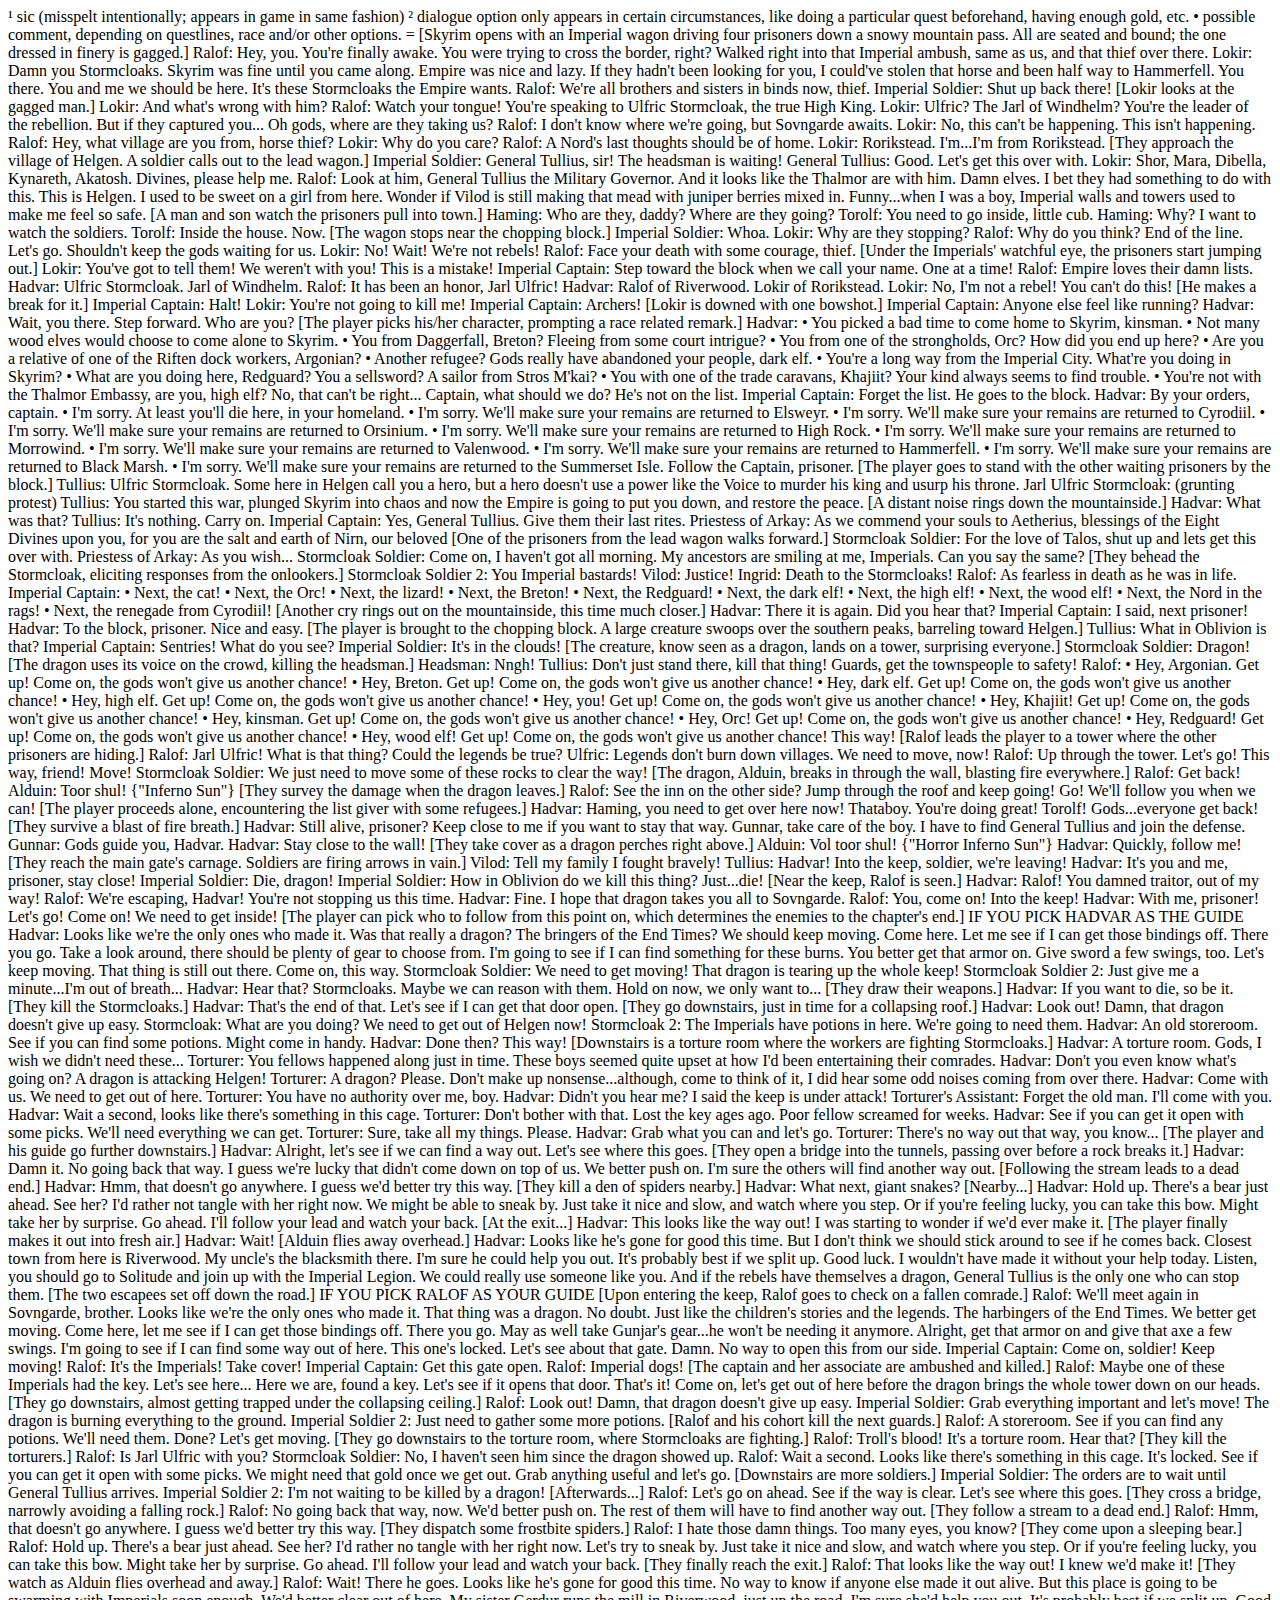
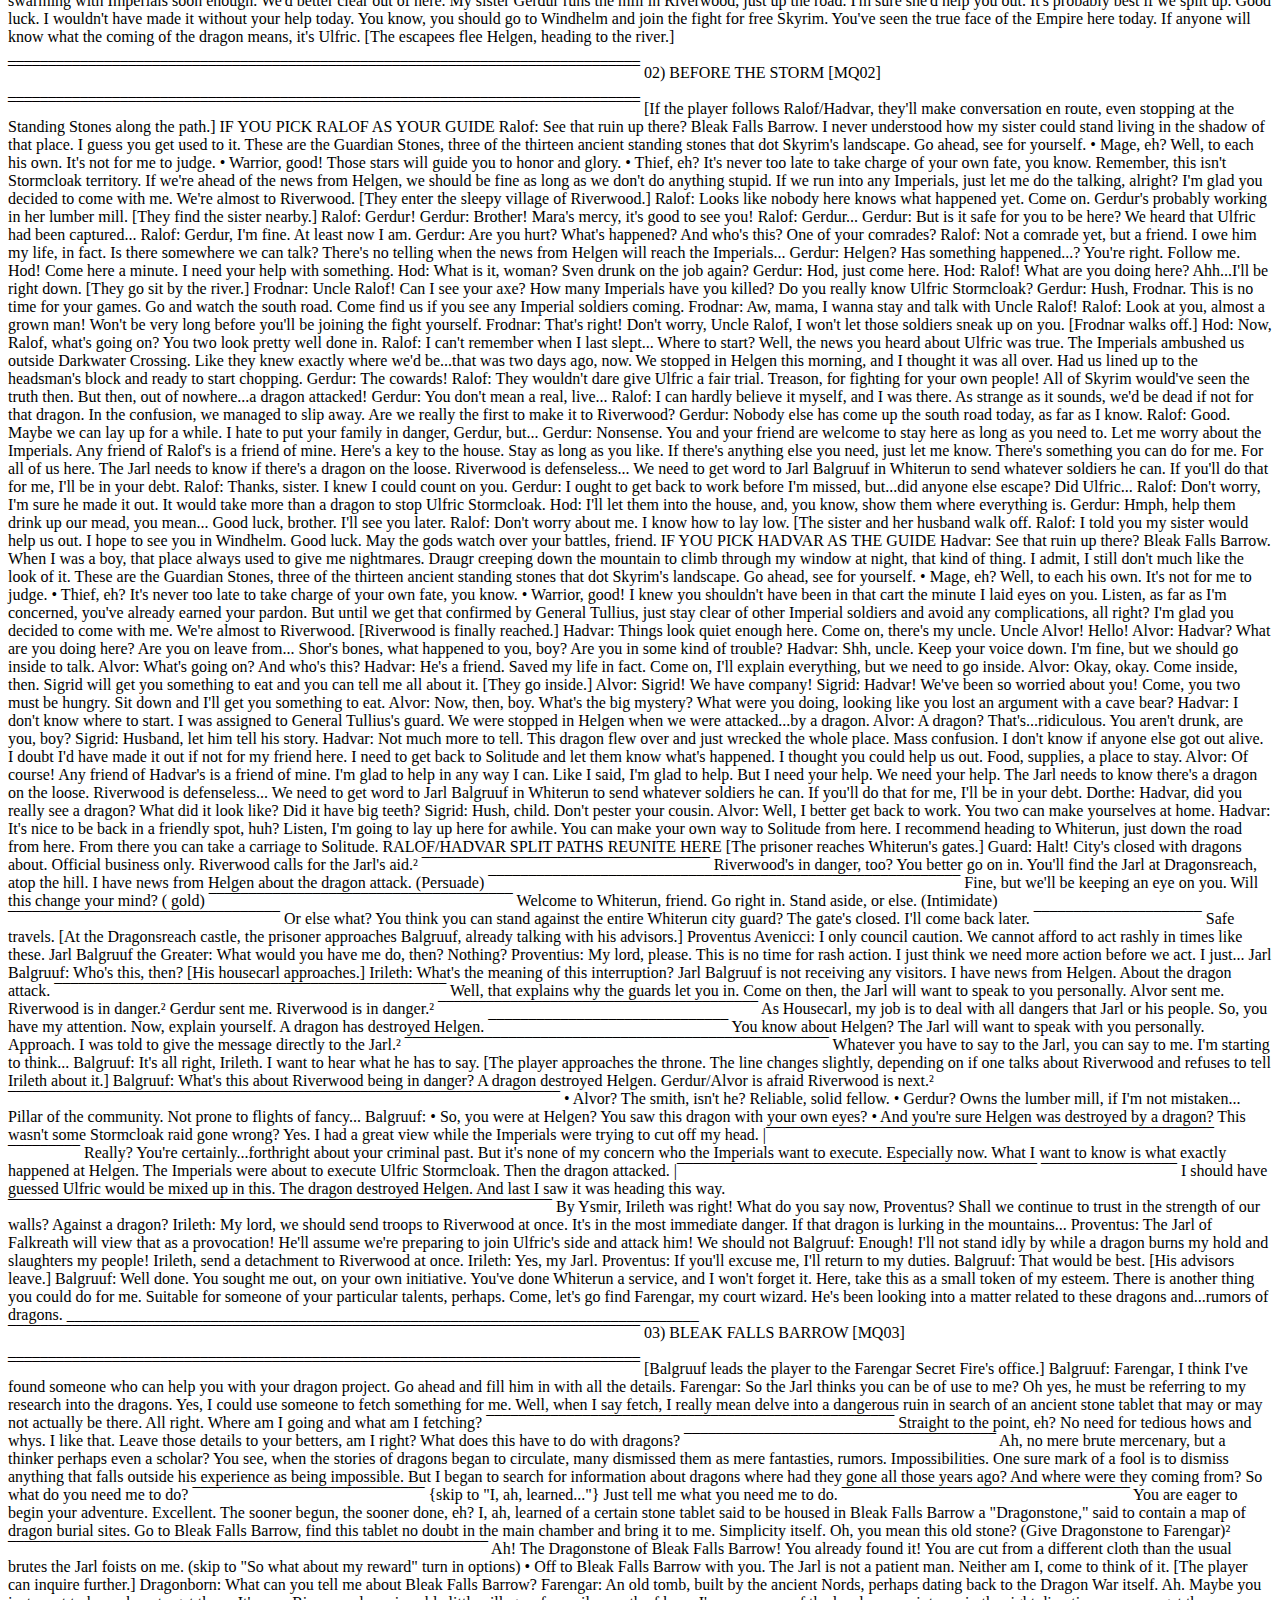
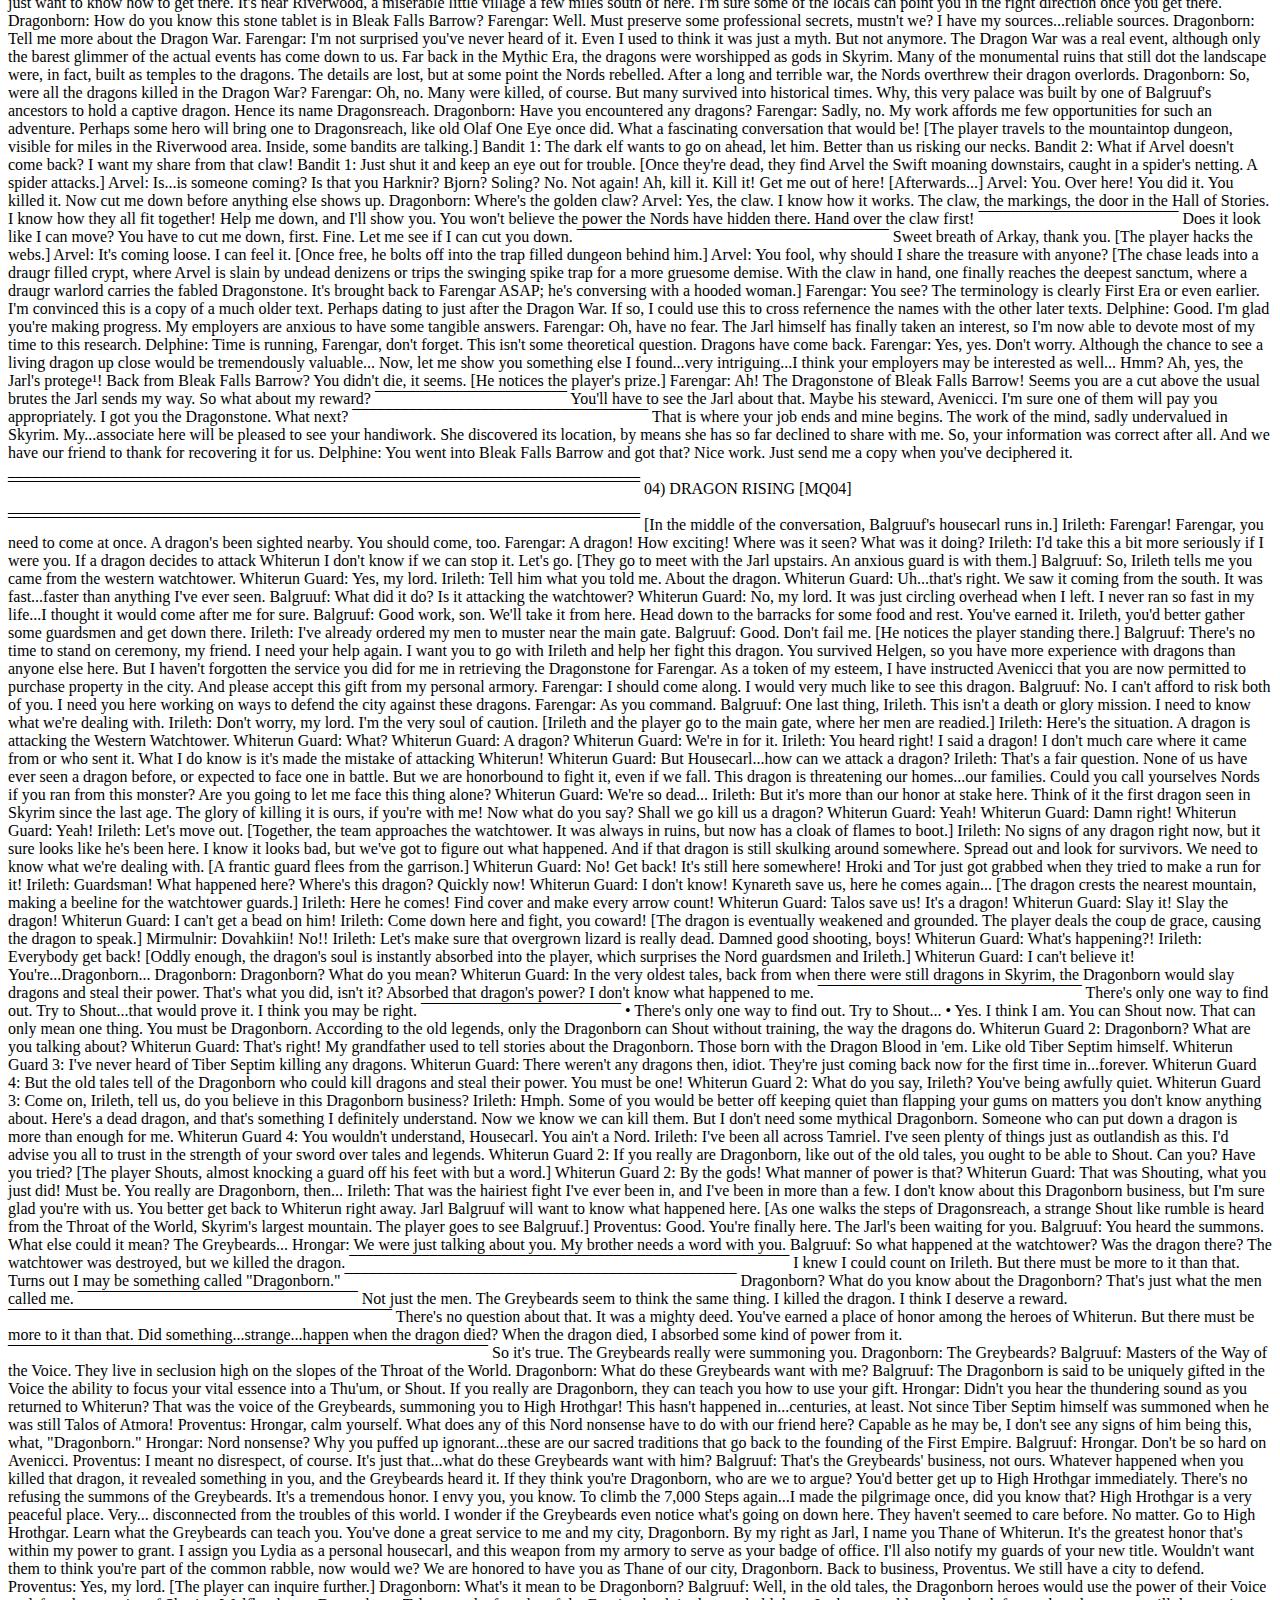
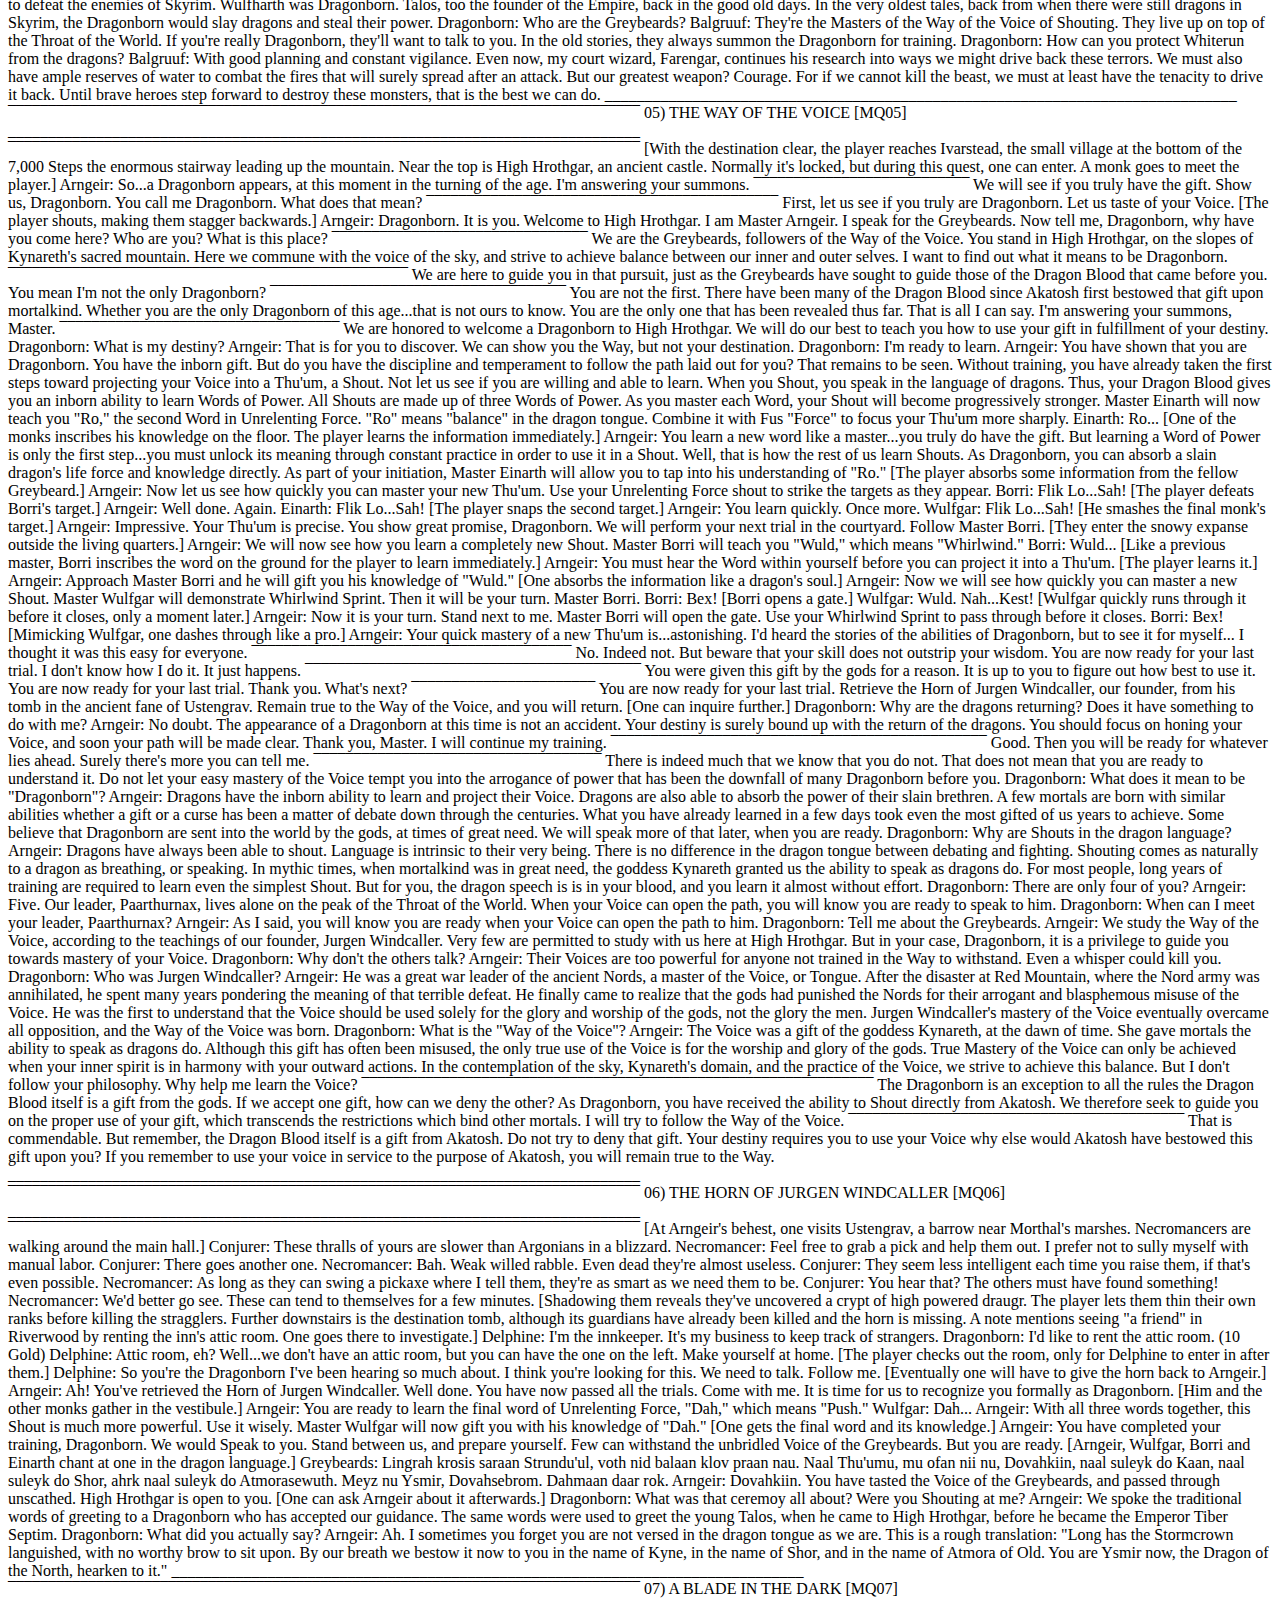
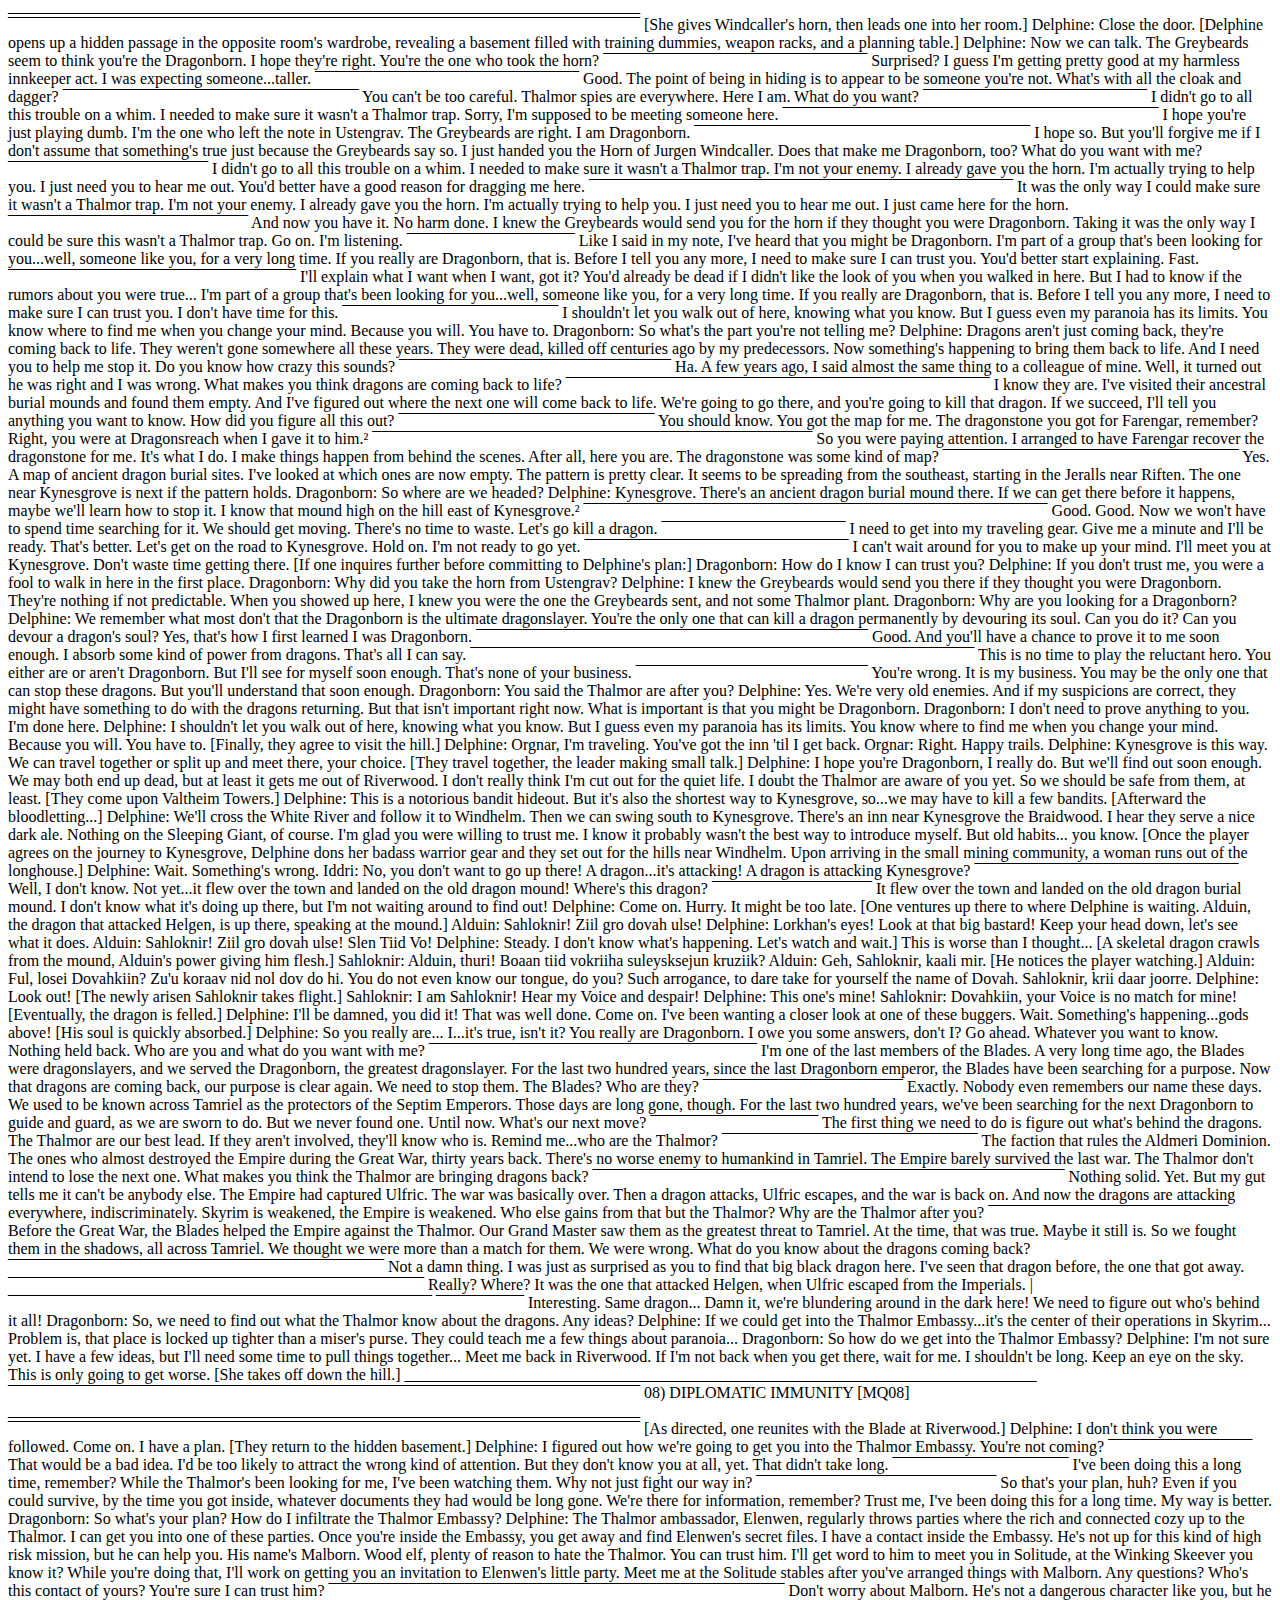
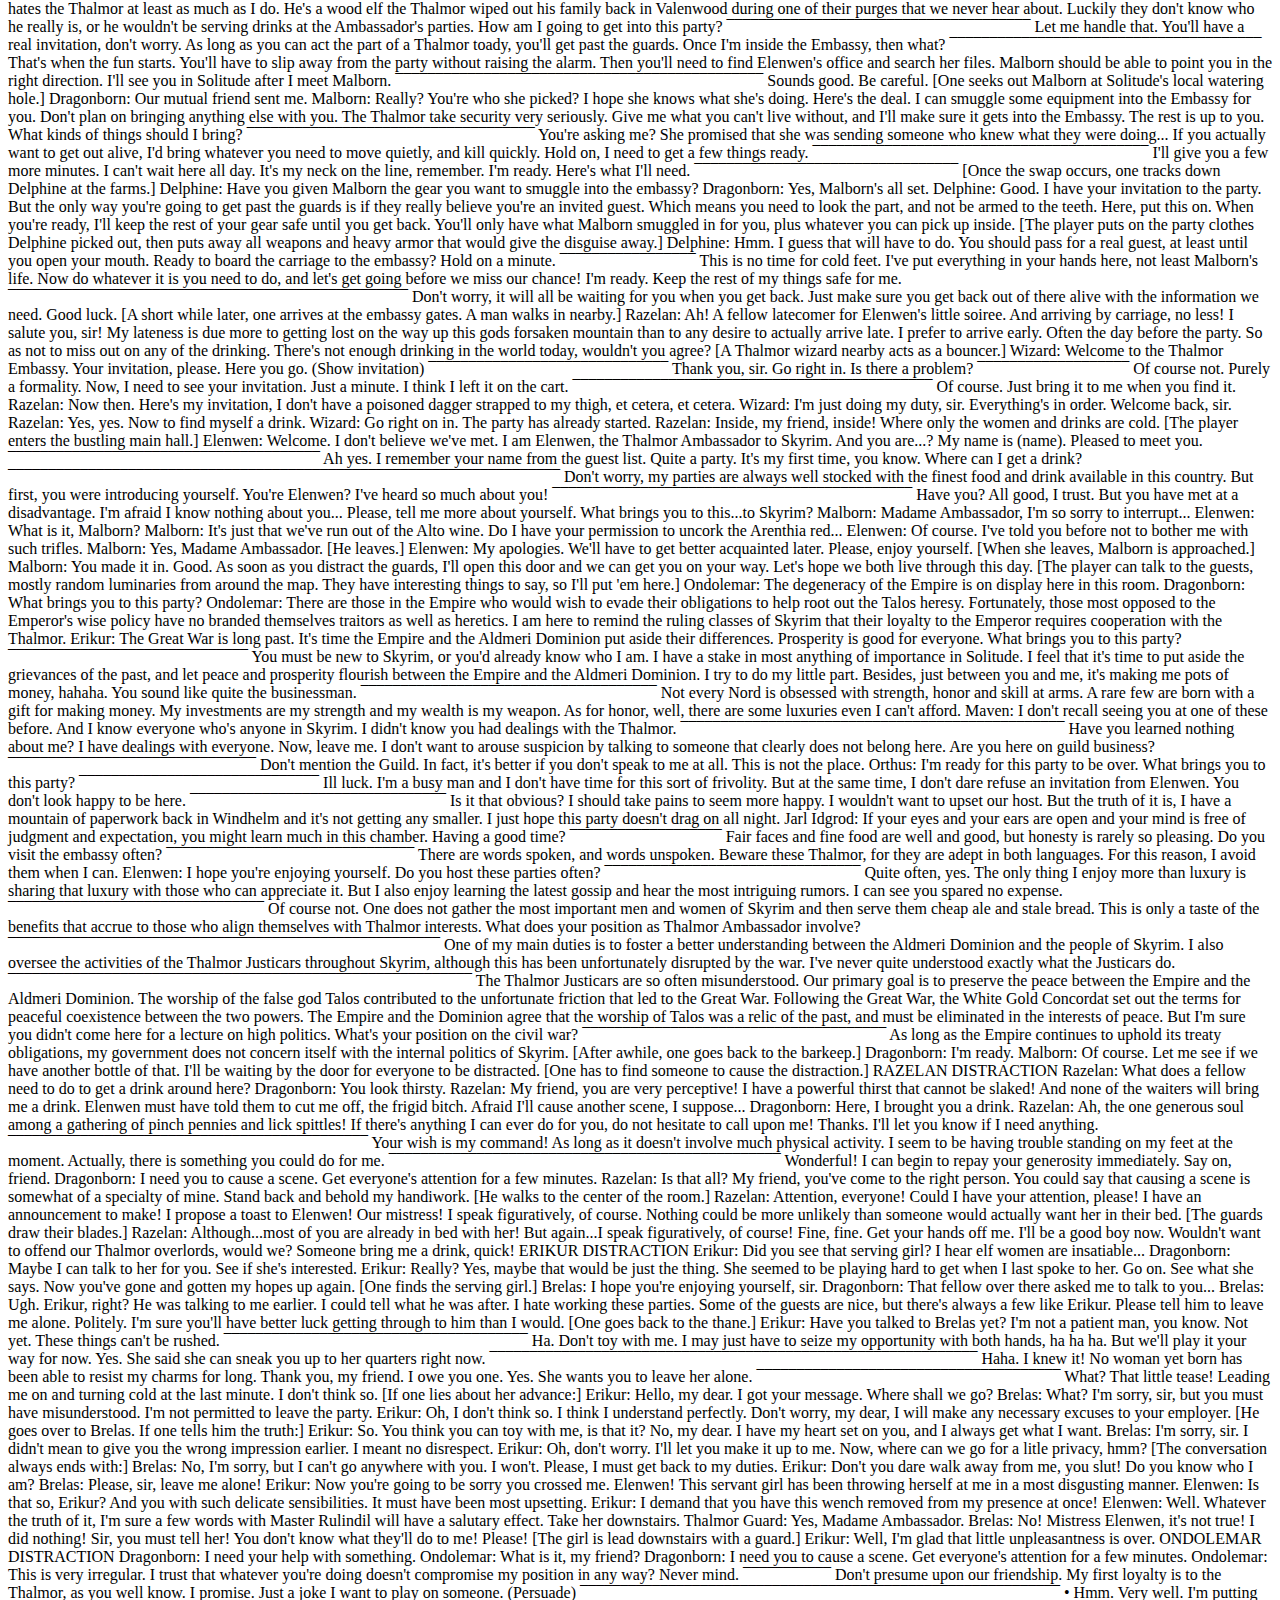
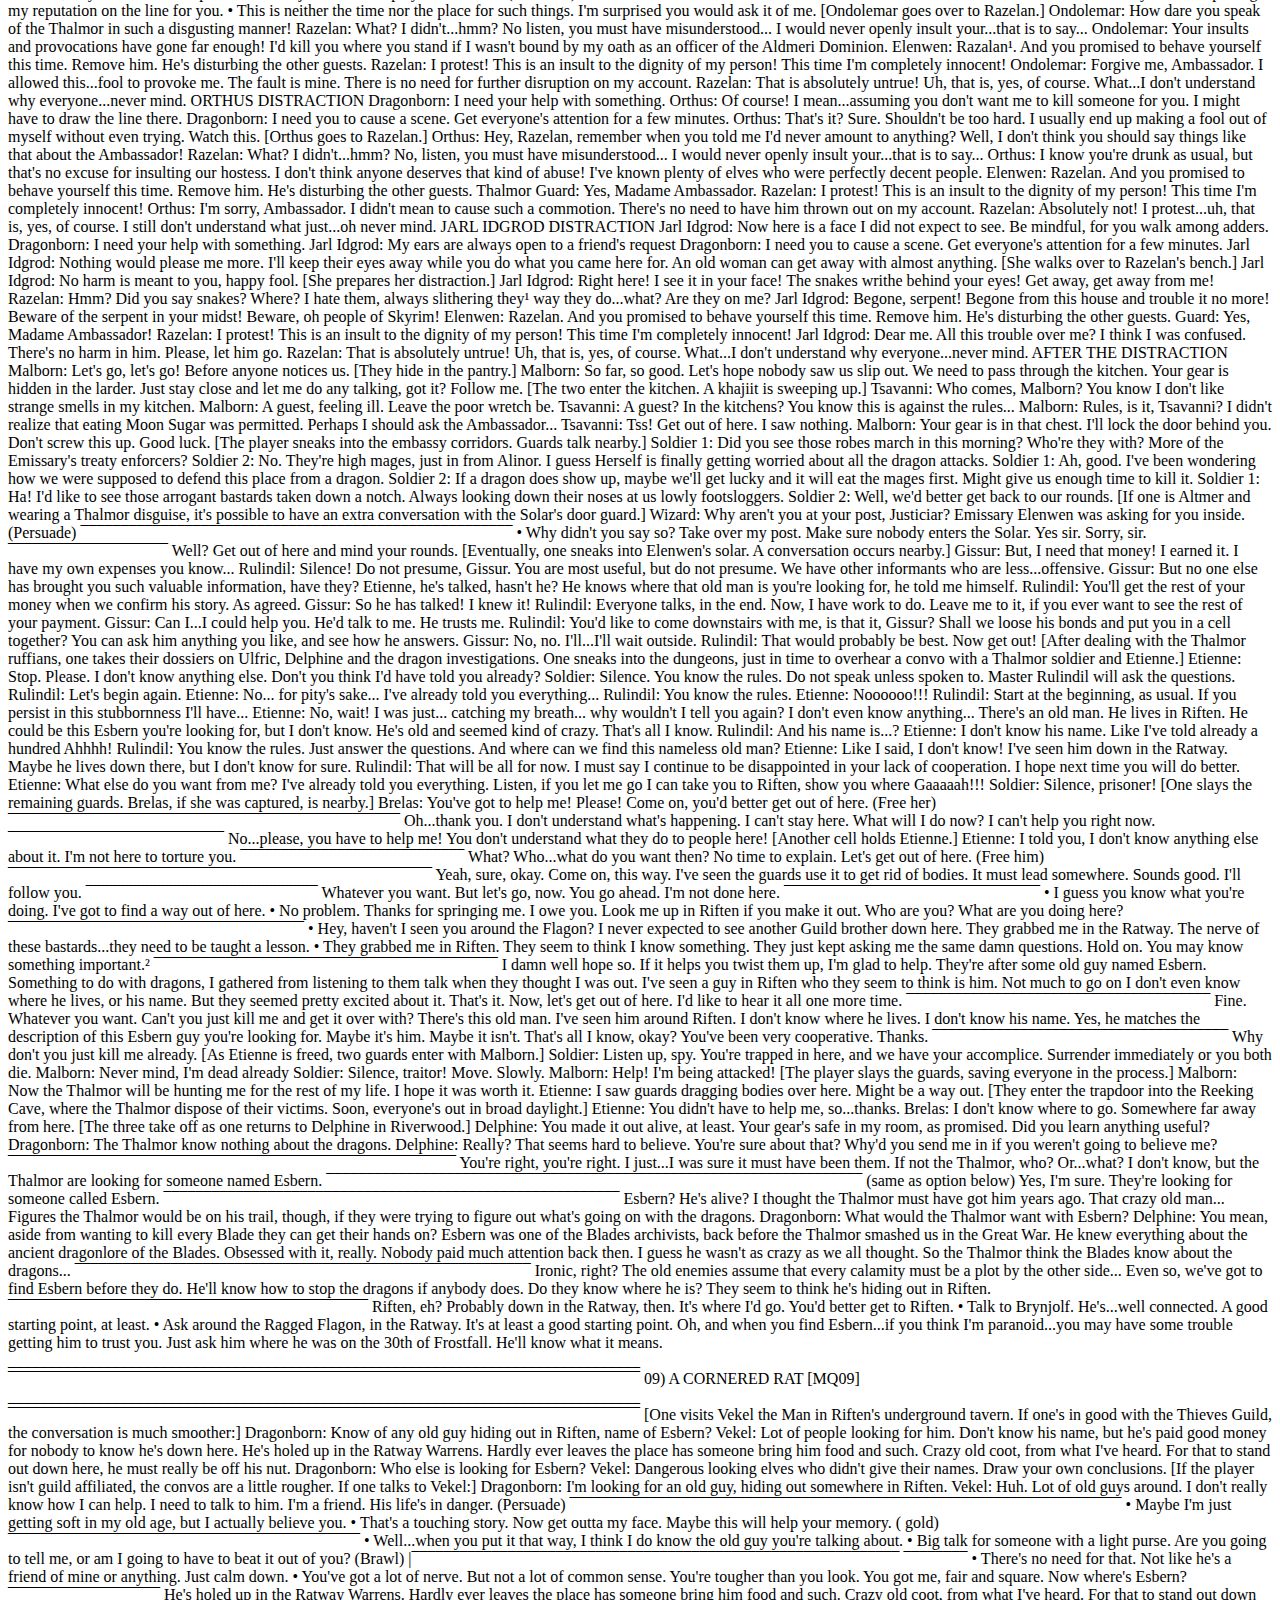
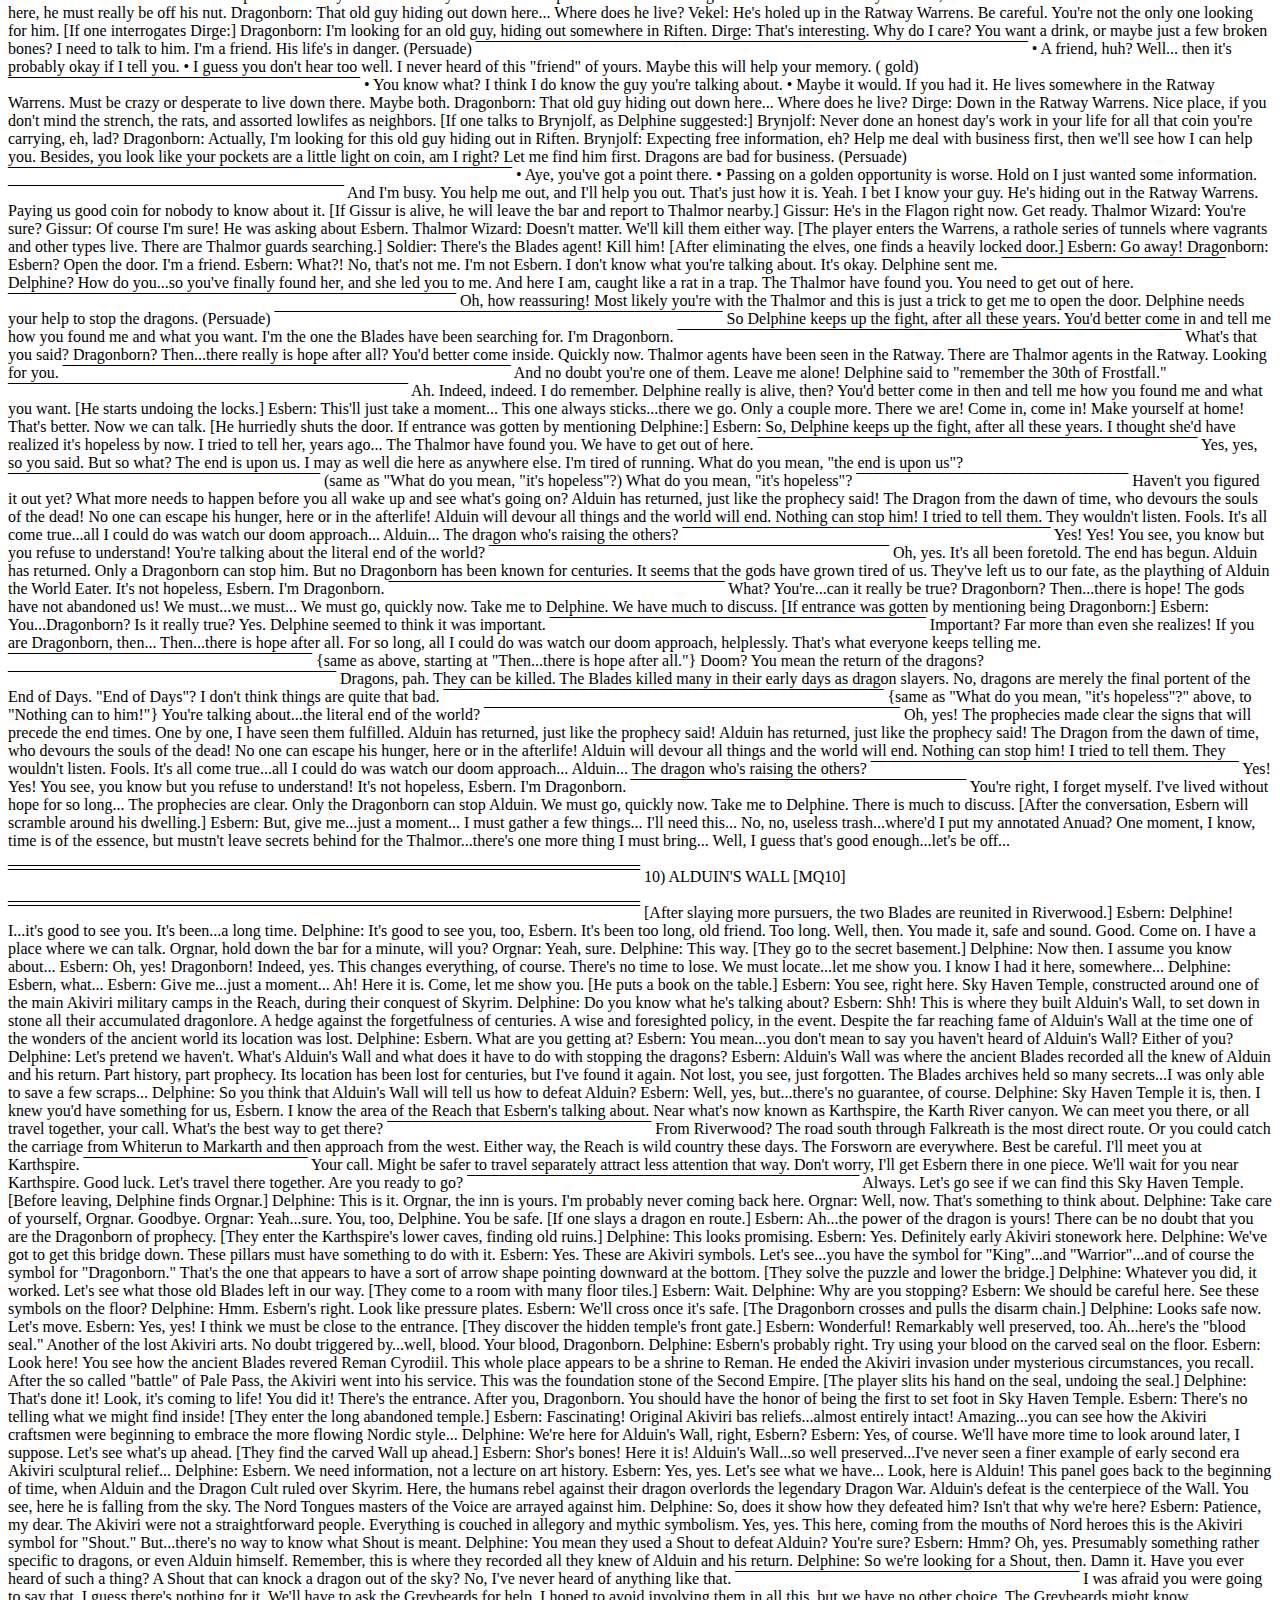
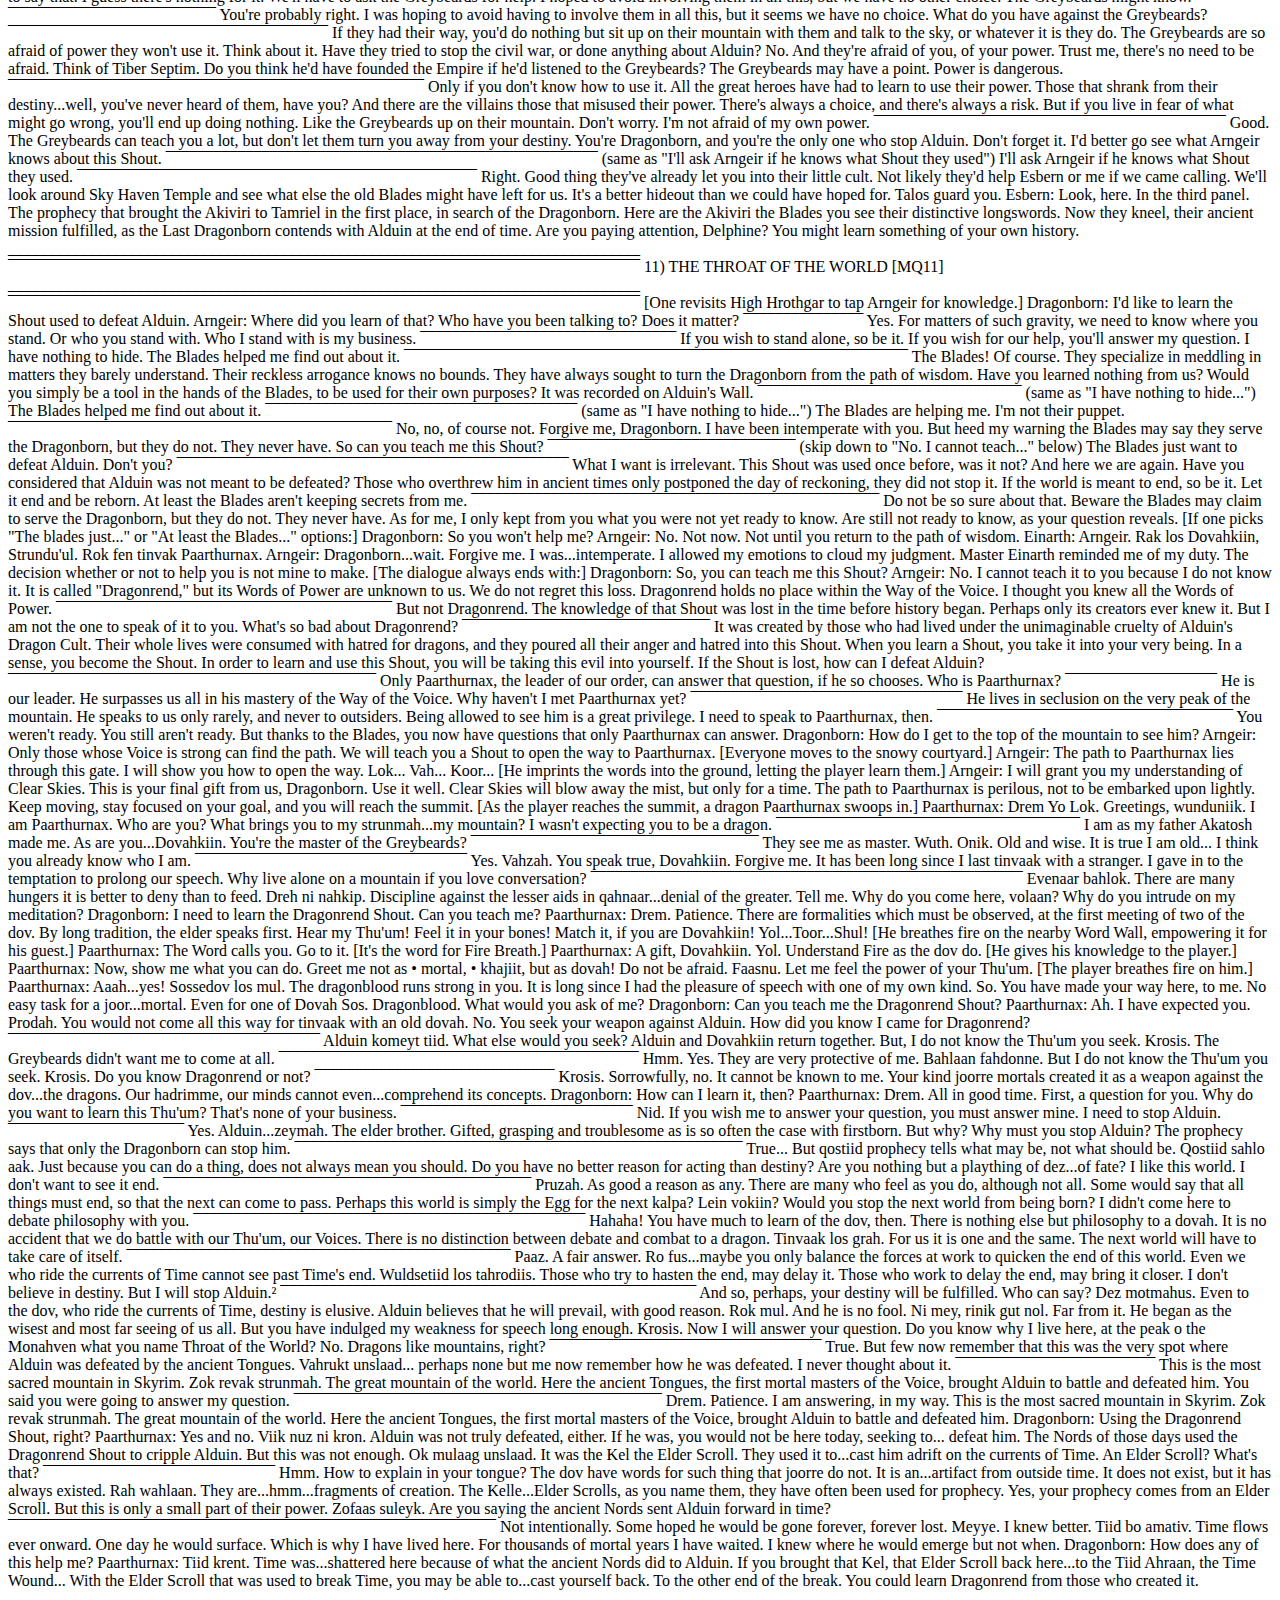
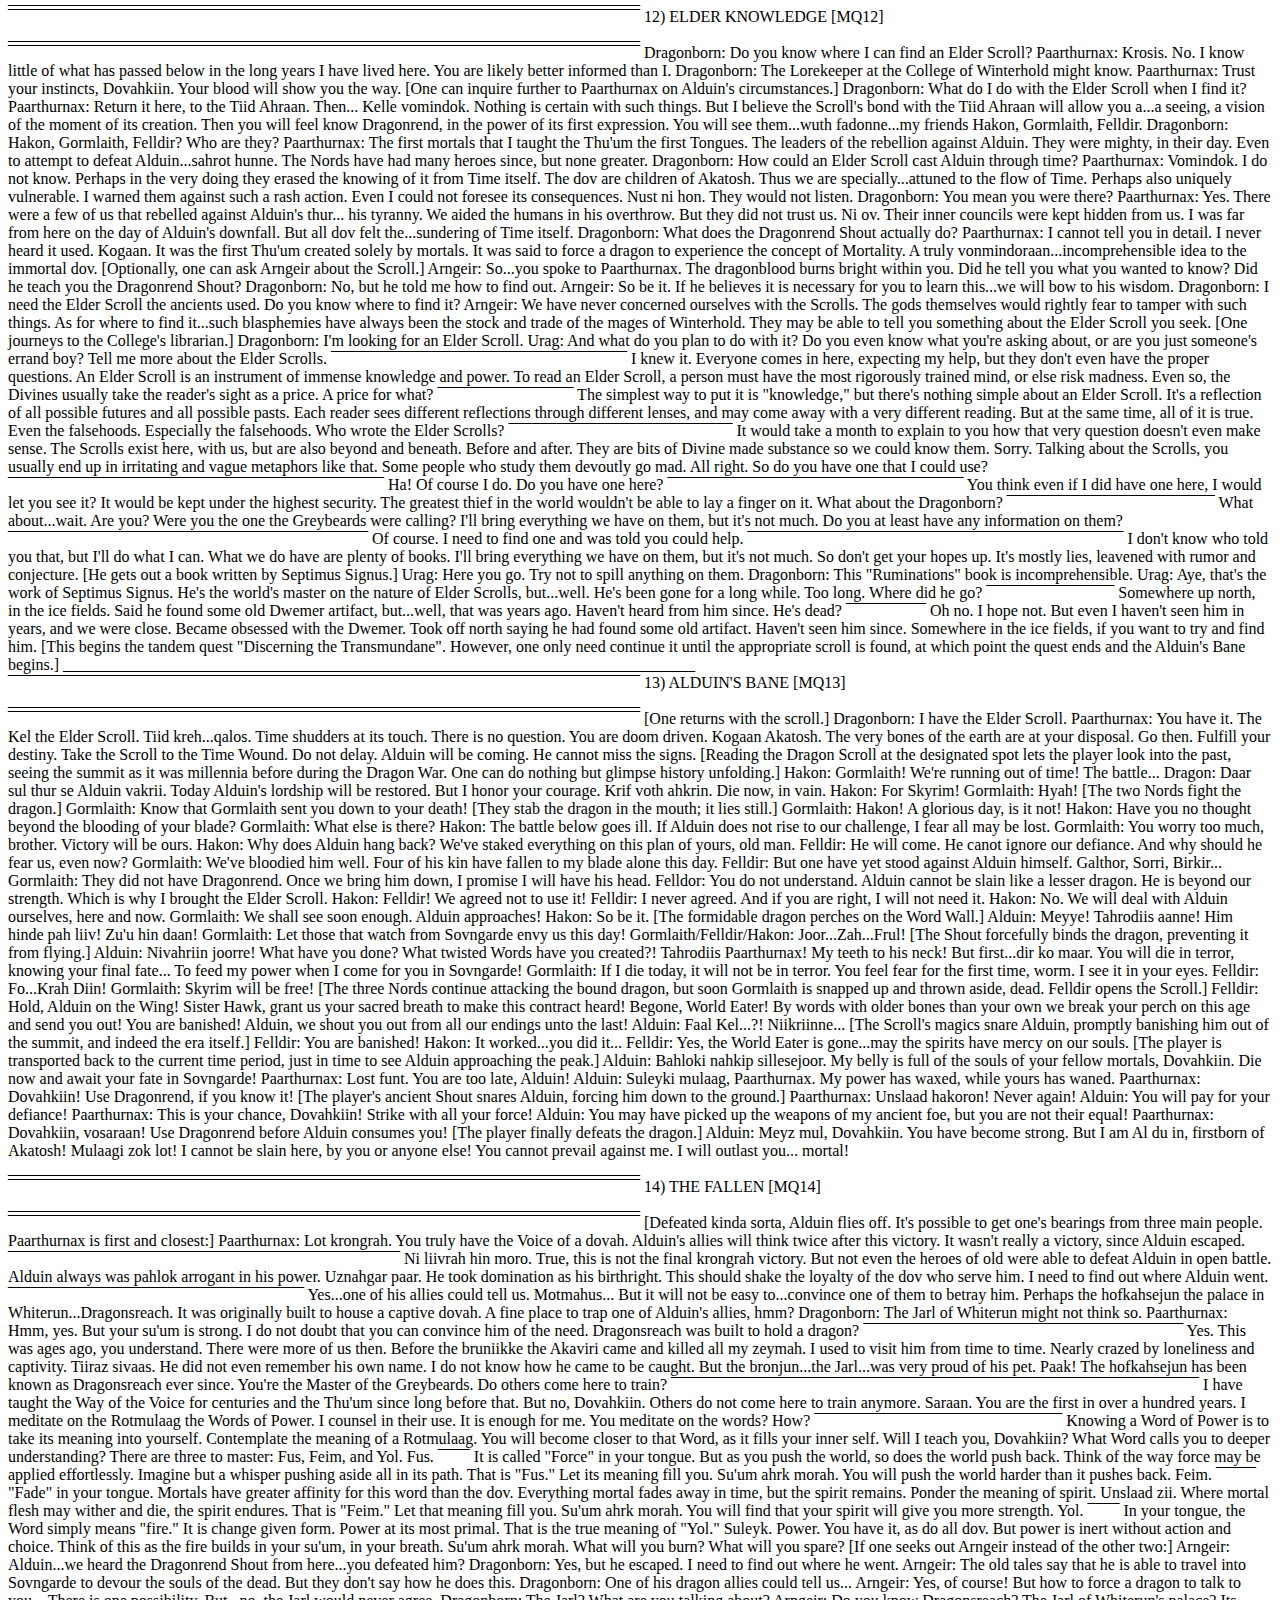
==== index.html @ c3566cc2 "Add files via upload" ====
<DOCTYPE html>
<html>
  <head>
    <style>
    .blink {
	 webkit animation: blink .15s linear infinite;
	 moz animation: blink .15s linear infinite;
	 ms animation: blink .15s linear infinite;
	 o animation: blink .15s linear infinite;
	 animation: blink .15s linear infinite;
    }
    @ webkit keyframes blink {
     0% { opacity: 1; }
    50% { opacity: 1; }
    50.01% { opacity: 0; }
    100% { opacity: 0; }
    }
    @ moz keyframes blink {
   0% { opacity: 1; }
   50% { opacity: 1; }
   50.01% { opacity: 0; }
   100% { opacity: 0; }
    }
    @ o keyframes blink {
	  0% { opacity: 1; }
	  50% { opacity: 1; }
	  50.01% { opacity: 0; }
	  100% { opacity: 0; }
    }
    @keyframes blink {
	  0% { opacity: 1; }
	  50% { opacity: 1; }
	  50.01% { opacity: 0; }
	  100% { opacity: 0; }
    }
    p  {
    background:  webkit linear gradient(left, orange , yellow, green, cyan, blue, violet);
    background:  o linear gradient(right, orange, yellow, green, cyan, blue, violet);
    background:  moz linear gradient(right, orange, yellow, green, cyan, blue, violet);
    background: linear gradient(to right, orange , yellow, green, cyan, blue, violet);
     webkit background clip: text;
     webkit text fill color: transparent;
    font family: "Comic Sans MS", "Comic Sans", cursive;
    }
     </style>
    <title>This webpage can only be accessed in Internet Explorer</title>
  </head>
  <body>
    <audio autoplay>
      <source src="skyrim.mp3" type="audio/mpeg">
      Your browser does not support the audio element.
    </audio>
    <p class="blink">
  <!--
         /\       /\
        / (       ) \
       / /\)     (/\ \
      / /   (\      \ \
     / /    ; \_/)   \ \
    / /    (, . (     \ \
   / /         ) )     \ \
  / /       , ','       \ \
 / /     (\(  (  /)      \ \
/  '._____)\)  \/(______,'  \
\                           /
 \     . .         , .     /
  \   /   \/\   (\/   \   /
   \  \      \   )    /  /
    \  \      ) /   ,'  /
     \  \    / /   |   /
      \  \   \ \   |  /
       \  )   ) )  | /
        \ |  / /   (/
         \) / /
           / /  /)
           \ \_/ )
            \   /
             \_/

  -->
 ¹   sic (misspelt intentionally; appears in game in same fashion)

 ²   dialogue option only appears in certain circumstances, like doing a
     particular quest beforehand, having enough gold, etc.

 •   possible comment, depending on questlines, race and/or other options.

 =

[Skyrim opens with an Imperial wagon driving four prisoners down a snowy
 mountain pass. All are seated and bound; the one dressed in finery is gagged.]

Ralof: Hey, you. You're finally awake. You were trying to cross the border,
       right? Walked right into that Imperial ambush, same as us, and that
       thief over there.

Lokir: Damn you Stormcloaks. Skyrim was fine until you came along. Empire was
       nice and lazy. If they hadn't been looking for you, I could've stolen
       that horse and been half way to Hammerfell. You there. You and me    we
       should be here. It's these Stormcloaks the Empire wants.

Ralof: We're all brothers and sisters in binds now, thief.

Imperial Soldier: Shut up back there!

[Lokir looks at the gagged man.]

Lokir: And what's wrong with him?

Ralof: Watch your tongue! You're speaking to Ulfric Stormcloak, the true High
       King.

Lokir: Ulfric? The Jarl of Windhelm? You're the leader of the rebellion. But if
       they captured you... Oh gods, where are they taking us?

Ralof: I don't know where we're going, but Sovngarde awaits.

Lokir: No, this can't be happening. This isn't happening.

Ralof: Hey, what village are you from, horse thief?

Lokir: Why do you care?

Ralof: A Nord's last thoughts should be of home.

Lokir: Rorikstead. I'm...I'm from Rorikstead.

[They approach the village of Helgen. A soldier calls out to the lead wagon.]

Imperial Soldier: General Tullius, sir! The headsman is waiting!

General Tullius: Good. Let's get this over with.

Lokir: Shor, Mara, Dibella, Kynareth, Akatosh. Divines, please help me.

Ralof: Look at him, General Tullius the Military Governor. And it looks like
       the Thalmor are with him. Damn elves. I bet they had something to do
       with this.

       This is Helgen. I used to be sweet on a girl from here. Wonder if Vilod
       is still making that mead with juniper berries mixed in. Funny...when I
       was a boy, Imperial walls and towers used to make me feel so safe.

[A man and son watch the prisoners pull into town.]

Haming: Who are they, daddy? Where are they going?

Torolf: You need to go inside, little cub.

Haming: Why? I want to watch the soldiers.

Torolf: Inside the house. Now.

[The wagon stops near the chopping block.]

Imperial Soldier: Whoa.

Lokir: Why are they stopping?

Ralof: Why do you think? End of the line. Let's go. Shouldn't keep the gods
       waiting for us.

Lokir: No! Wait! We're not rebels!

Ralof: Face your death with some courage, thief.

[Under the Imperials' watchful eye, the prisoners start jumping out.]

Lokir: You've got to tell them! We weren't with you! This is a mistake!

Imperial Captain: Step toward the block when we call your name. One at a time!

Ralof: Empire loves their damn lists.

Hadvar: Ulfric Stormcloak. Jarl of Windhelm.

Ralof: It has been an honor, Jarl Ulfric!

Hadvar: Ralof of Riverwood. Lokir of Rorikstead.

Lokir: No, I'm not a rebel! You can't do this!

[He makes a break for it.]

Imperial Captain: Halt!

Lokir: You're not going to kill me!

Imperial Captain: Archers!

[Lokir is downed with one bowshot.]

Imperial Captain: Anyone else feel like running?

Hadvar: Wait, you there. Step forward. Who are you?

[The player picks his/her character, prompting a race related remark.]

Hadvar: • You picked a bad time to come home to Skyrim, kinsman.
        • Not many wood elves would choose to come alone to Skyrim.
        • You from Daggerfall, Breton? Fleeing from some court intrigue?
        • You from one of the strongholds, Orc? How did you end up here?
        • Are you a relative of one of the Riften dock workers, Argonian?
        • Another refugee? Gods really have abandoned your people, dark elf.
        • You're a long way from the Imperial City. What're you doing in
          Skyrim?
        • What are you doing here, Redguard? You a sellsword? A sailor from
          Stros M'kai?
        • You with one of the trade caravans, Khajiit? Your kind always seems
          to find trouble.
        • You're not with the Thalmor Embassy, are you, high elf? No, that
          can't be right...

        Captain, what should we do? He's not on the list.

Imperial Captain: Forget the list. He goes to the block.

Hadvar: By your orders, captain.

        • I'm sorry. At least you'll die here, in your homeland.
        • I'm sorry. We'll make sure your remains are returned to Elsweyr.
        • I'm sorry. We'll make sure your remains are returned to Cyrodiil.
        • I'm sorry. We'll make sure your remains are returned to Orsinium.
        • I'm sorry. We'll make sure your remains are returned to High Rock.
        • I'm sorry. We'll make sure your remains are returned to Morrowind.
        • I'm sorry. We'll make sure your remains are returned to Valenwood.
        • I'm sorry. We'll make sure your remains are returned to Hammerfell.
        • I'm sorry. We'll make sure your remains are returned to Black Marsh.
        • I'm sorry. We'll make sure your remains are returned to the Summerset
          Isle.

        Follow the Captain, prisoner.

[The player goes to stand with the other waiting prisoners by the block.]

Tullius: Ulfric Stormcloak. Some here in Helgen call you a hero, but a hero
         doesn't use a power like the Voice to murder his king and usurp his
         throne.

Jarl Ulfric Stormcloak: (grunting protest)

Tullius: You started this war, plunged Skyrim into chaos and now the Empire is
         going to put you down, and restore the peace.

[A distant noise rings down the mountainside.]

Hadvar: What was that?

Tullius: It's nothing. Carry on.

Imperial Captain: Yes, General Tullius. Give them their last rites.

Priestess of Arkay: As we commend your souls to Aetherius, blessings of the
                    Eight Divines upon you, for you are the salt and earth of
                    Nirn, our beloved

[One of the prisoners from the lead wagon walks forward.]

Stormcloak Soldier: For the love of Talos, shut up and lets get this over with.

Priestess of Arkay: As you wish...

Stormcloak Soldier: Come on, I haven't got all morning. My ancestors are
                    smiling at me, Imperials. Can you say the same?

[They behead the Stormcloak, eliciting responses from the onlookers.]

Stormcloak Soldier 2: You Imperial bastards!

Vilod: Justice!

Ingrid: Death to the Stormcloaks!

Ralof: As fearless in death as he was in life.

Imperial Captain: • Next, the cat!
                  • Next, the Orc!
                  • Next, the lizard!
                  • Next, the Breton!
                  • Next, the Redguard!
                  • Next, the dark elf!
                  • Next, the high elf!
                  • Next, the wood elf!
                  • Next, the Nord in the rags!
                  • Next, the renegade from Cyrodiil!

[Another cry rings out on the mountainside, this time much closer.]

Hadvar: There it is again. Did you hear that?

Imperial Captain: I said, next prisoner!

Hadvar: To the block, prisoner. Nice and easy.

[The player is brought to the chopping block. A large creature swoops over
 the southern peaks, barreling toward Helgen.]

Tullius: What in Oblivion is that?

Imperial Captain: Sentries! What do you see?

Imperial Soldier: It's in the clouds!

[The creature, know seen as a dragon, lands on a tower, surprising everyone.]

Stormcloak Soldier: Dragon!

[The dragon uses its voice on the crowd, killing the headsman.]

Headsman: Nngh!

Tullius: Don't just stand there, kill that thing! Guards, get the townspeople
         to safety!

Ralof: • Hey, Argonian. Get up! Come on, the gods won't give us another chance!
       • Hey, Breton. Get up! Come on, the gods won't give us another chance!
       • Hey, dark elf. Get up! Come on, the gods won't give us another chance!
       • Hey, high elf. Get up! Come on, the gods won't give us another chance!
       • Hey, you! Get up! Come on, the gods won't give us another chance!
       • Hey, Khajiit! Get up! Come on, the gods won't give us another chance!
       • Hey, kinsman. Get up! Come on, the gods won't give us another chance!
       • Hey, Orc! Get up! Come on, the gods won't give us another chance!
       • Hey, Redguard! Get up! Come on, the gods won't give us another chance!
       • Hey, wood elf! Get up! Come on, the gods won't give us another chance!

       This way!

[Ralof leads the player to a tower where the other prisoners are hiding.]

Ralof: Jarl Ulfric! What is that thing? Could the legends be true?

Ulfric: Legends don't burn down villages. We need to move, now!

Ralof: Up through the tower. Let's go! This way, friend! Move!

Stormcloak Soldier: We just need to move some of these rocks to clear the way!

[The dragon, Alduin, breaks in through the wall, blasting fire everywhere.]

Ralof: Get back!

Alduin: Toor shul! {"Inferno Sun"}

[They survey the damage when the dragon leaves.]

Ralof: See the inn on the other side? Jump through the roof and keep going! Go!
       We'll follow you when we can!

[The player proceeds alone, encountering the list giver with some refugees.]

Hadvar: Haming, you need to get over here now! Thataboy. You're doing great!
        Torolf! Gods...everyone get back!

[They survive a blast of fire breath.]

Hadvar: Still alive, prisoner? Keep close to me if you want to stay that way.
        Gunnar, take care of the boy. I have to find General Tullius and join
        the defense.

Gunnar: Gods guide you, Hadvar.

Hadvar: Stay close to the wall!

[They take cover as a dragon perches right above.]

Alduin: Vol toor shul! {"Horror Inferno Sun"}

Hadvar: Quickly, follow me!

[They reach the main gate's carnage. Soldiers are firing arrows in vain.]

Vilod: Tell my family I fought bravely!

Tullius: Hadvar! Into the keep, soldier, we're leaving!

Hadvar: It's you and me, prisoner, stay close!

Imperial Soldier: Die, dragon!

Imperial Soldier: How in Oblivion do we kill this thing? Just...die!

[Near the keep, Ralof is seen.]

Hadvar: Ralof! You damned traitor, out of my way!

Ralof: We're escaping, Hadvar! You're not stopping us this time.

Hadvar: Fine. I hope that dragon takes you all to Sovngarde.

Ralof: You, come on! Into the keep!

Hadvar: With me, prisoner! Let's go! Come on! We need to get inside!

[The player can pick who to follow from this point on, which determines the
 enemies to the chapter's end.]

                        IF YOU PICK HADVAR AS THE GUIDE

Hadvar: Looks like we're the only ones who made it. Was that really a dragon?
        The bringers of the End Times? We should keep moving. Come here. Let me
        see if I can get those bindings off. There you go. Take a look around,
        there should be plenty of gear to choose from. I'm going to see if I
        can find something for these burns. You better get that armor on. Give
        sword a few swings, too. Let's keep moving. That thing is still out
        there. Come on, this way.

Stormcloak Soldier: We need to get moving! That dragon is tearing up the whole
                    keep!

Stormcloak Soldier 2: Just give me a minute...I'm out of breath...

Hadvar: Hear that? Stormcloaks. Maybe we can reason with them. Hold on now, we
        only want to...

[They draw their weapons.]

Hadvar: If you want to die, so be it.

[They kill the Stormcloaks.]

Hadvar: That's the end of that. Let's see if I can get that door open.

[They go downstairs, just in time for a collapsing roof.]

Hadvar: Look out! Damn, that dragon doesn't give up easy.

Stormcloak: What are you doing? We need to get out of Helgen now!

Stormcloak 2: The Imperials have potions in here. We're going to need them.

Hadvar: An old storeroom. See if you can find some potions. Might come in
        handy.

Hadvar: Done then? This way!

[Downstairs is a torture room where the workers are fighting Stormcloaks.]

Hadvar: A torture room. Gods, I wish we didn't need these...

Torturer: You fellows happened along just in time. These boys seemed quite
          upset at how I'd been entertaining their comrades.

Hadvar: Don't you even know what's going on? A dragon is attacking Helgen!

Torturer: A dragon? Please. Don't make up nonsense...although, come to think
          of it, I did hear some odd noises coming from over there.

Hadvar: Come with us. We need to get out of here.

Torturer: You have no authority over me, boy.

Hadvar: Didn't you hear me? I said the keep is under attack!

Torturer's Assistant: Forget the old man. I'll come with you.

Hadvar: Wait a second, looks like there's something in this cage.

Torturer: Don't bother with that. Lost the key ages ago. Poor fellow
          screamed for weeks.

Hadvar: See if you can get it open with some picks. We'll need everything we
        can get.

Torturer: Sure, take all my things. Please.

Hadvar: Grab what you can and let's go.

Torturer: There's no way out that way, you know...

[The player and his guide go further downstairs.]

Hadvar: Alright, let's see if we can find a way out. Let's see where this goes.

[They open a bridge into the tunnels, passing over before a rock breaks it.]

Hadvar: Damn it. No going back that way. I guess we're lucky that didn't come
        down on top of us. We better push on. I'm sure the others will find
        another way out.

[Following the stream leads to a dead end.]

Hadvar: Hmm, that doesn't go anywhere. I guess we'd better try this way.

[They kill a den of spiders nearby.]

Hadvar: What next, giant snakes?

[Nearby...]

Hadvar: Hold up. There's a bear just ahead. See her? I'd rather not tangle with
        her right now. We might be able to sneak by. Just take it nice and
        slow, and watch where you step. Or if you're feeling lucky, you can
        take this bow. Might take her by surprise. Go ahead. I'll follow your
        lead and watch your back.

[At the exit...]

Hadvar: This looks like the way out! I was starting to wonder if we'd ever make
        it.

[The player finally makes it out into fresh air.]

Hadvar: Wait!

[Alduin flies away overhead.]

Hadvar: Looks like he's gone for good this time. But I don't think we should
        stick around to see if he comes back. Closest town from here is
        Riverwood. My uncle's the blacksmith there. I'm sure he could help you
        out. It's probably best if we split up. Good luck. I wouldn't have made
        it without your help today. Listen, you should go to Solitude and join
        up with the Imperial Legion. We could really use someone like you. And
        if the rebels have themselves a dragon, General Tullius is the only one
        who can stop them.

[The two escapees set off down the road.]

                        IF YOU PICK RALOF AS YOUR GUIDE

[Upon entering the keep, Ralof goes to check on a fallen comrade.]

Ralof: We'll meet again in Sovngarde, brother. Looks like we're the only ones
       who made it. That thing was a dragon. No doubt. Just like the children's
       stories and the legends. The harbingers of the End Times. We better get
       moving. Come here, let me see if I can get those bindings off. There you
       go. May as well take Gunjar's gear...he won't be needing it anymore.
       Alright, get that armor on and give that axe a few swings. I'm going to
       see if I can find some way out of here. This one's locked. Let's see
       about that gate. Damn. No way to open this from our side.

Imperial Captain: Come on, soldier! Keep moving!

Ralof: It's the Imperials! Take cover!

Imperial Captain: Get this gate open.

Ralof: Imperial dogs!

[The captain and her associate are ambushed and killed.]

Ralof: Maybe one of these Imperials had the key. Let's see here... Here we
       are, found a key. Let's see if it opens that door. That's it! Come on,
       let's get out of here before the dragon brings the whole tower down on
       our heads.

[They go downstairs, almost getting trapped under the collapsing ceiling.]

Ralof: Look out! Damn, that dragon doesn't give up easy.

Imperial Soldier: Grab everything important and let's move! The dragon is
                  burning everything to the ground.

Imperial Soldier 2: Just need to gather some more potions.

[Ralof and his cohort kill the next guards.]

Ralof: A storeroom. See if you can find any potions. We'll need them. Done?
       Let's get moving.

[They go downstairs to the torture room, where Stormcloaks are fighting.]

Ralof: Troll's blood! It's a torture room. Hear that?

[They kill the torturers.]

Ralof: Is Jarl Ulfric with you?

Stormcloak Soldier: No, I haven't seen him since the dragon showed up.

Ralof: Wait a second. Looks like there's something in this cage. It's locked.
       See if you can get it open with some picks. We might need that gold once
       we get out. Grab anything useful and let's go.

[Downstairs are more soldiers.]

Imperial Soldier: The orders are to wait until General Tullius arrives.

Imperial Soldier 2: I'm not waiting to be killed by a dragon!

[Afterwards...]

Ralof: Let's go on ahead. See if the way is clear. Let's see where this goes.

[They cross a bridge, narrowly avoiding a falling rock.]

Ralof: No going back that way, now. We'd better push on. The rest of them will
       have to find another way out.

[They follow a stream to a dead end.]

Ralof: Hmm, that doesn't go anywhere. I guess we'd better try this way.

[They dispatch some frostbite spiders.]

Ralof: I hate those damn things. Too many eyes, you know?

[They come upon a sleeping bear.]

Ralof: Hold up. There's a bear just ahead. See her? I'd rather no tangle with
       her right now. Let's try to sneak by. Just take it nice and slow, and
       watch where you step. Or if you're feeling lucky, you can take this bow.
       Might take her by surprise. Go ahead. I'll follow your lead and watch
       your back.

[They finally reach the exit.]

Ralof: That looks like the way out! I knew we'd make it!

[They watch as Alduin flies overhead and away.]

Ralof: Wait! There he goes. Looks like he's gone for good this time. No way to
       know if anyone else made it out alive. But this place is going to be
       swarming with Imperials soon enough. We'd better clear out of here. My
       sister Gerdur runs the mill in Riverwood, just up the road. I'm sure
       she'd help you out. It's probably best if we split up. Good luck. I
       wouldn't have made it without your help today. You know, you should go
       to Windhelm and join the fight for free Skyrim. You've seen the true
       face of the Empire here today. If anyone will know what the coming of
       the dragon means, it's Ulfric.

[The escapees flee Helgen, heading to the river.]

_______________________________________________________________________________
¯¯¯¯¯¯¯¯¯¯¯¯¯¯¯¯¯¯¯¯¯¯¯¯¯¯¯¯¯¯¯¯¯¯¯¯¯¯¯¯¯¯¯¯¯¯¯¯¯¯¯¯¯¯¯¯¯¯¯¯¯¯¯¯¯¯¯¯¯¯¯¯¯¯¯¯¯¯¯
02) BEFORE THE STORM                                                     [MQ02]
_______________________________________________________________________________
¯¯¯¯¯¯¯¯¯¯¯¯¯¯¯¯¯¯¯¯¯¯¯¯¯¯¯¯¯¯¯¯¯¯¯¯¯¯¯¯¯¯¯¯¯¯¯¯¯¯¯¯¯¯¯¯¯¯¯¯¯¯¯¯¯¯¯¯¯¯¯¯¯¯¯¯¯¯¯

[If the player follows Ralof/Hadvar, they'll make conversation en route, even
 stopping at the Standing Stones along the path.]

                        IF YOU PICK RALOF AS YOUR GUIDE

Ralof: See that ruin up there? Bleak Falls Barrow. I never understood how my
       sister could stand living in the shadow of that place. I guess you get
       used to it.

       These are the Guardian Stones, three of the thirteen ancient standing
       stones that dot Skyrim's landscape. Go ahead, see for yourself.

       • Mage, eh? Well, to each his own. It's not for me to judge.
       • Warrior, good! Those stars will guide you to honor and glory.
       • Thief, eh? It's never too late to take charge of your own fate, you
         know.

       Remember, this isn't Stormcloak territory. If we're ahead of the news
       from Helgen, we should be fine as long as we don't do anything stupid.
       If we run into any Imperials, just let me do the talking, alright? I'm
       glad you decided to come with me. We're almost to Riverwood.

[They enter the sleepy village of Riverwood.]

Ralof: Looks like nobody here knows what happened yet. Come on. Gerdur's
       probably working in her lumber mill.

[They find the sister nearby.]

Ralof: Gerdur!

Gerdur: Brother! Mara's mercy, it's good to see you!

Ralof: Gerdur...

Gerdur: But is it safe for you to be here? We heard that Ulfric had been
        captured...

Ralof: Gerdur, I'm fine. At least now I am.

Gerdur: Are you hurt? What's happened? And who's this? One of your comrades?

Ralof: Not a comrade yet, but a friend. I owe him my life, in fact. Is there
       somewhere we can talk? There's no telling when the news from Helgen will
       reach the Imperials...

Gerdur: Helgen? Has something happened...? You're right. Follow me. Hod! Come
        here a minute. I need your help with something.

Hod: What is it, woman? Sven drunk on the job again?

Gerdur: Hod, just come here.

Hod: Ralof! What are you doing here? Ahh...I'll be right down.

[They go sit by the river.]

Frodnar: Uncle Ralof! Can I see your axe? How many Imperials have you killed?
         Do you really know Ulfric Stormcloak?

Gerdur: Hush, Frodnar. This is no time for your games. Go and watch the south
        road. Come find us if you see any Imperial soldiers coming.

Frodnar: Aw, mama, I wanna stay and talk with Uncle Ralof!

Ralof: Look at you, almost a grown man! Won't be very long before you'll be
       joining the fight yourself.

Frodnar: That's right! Don't worry, Uncle Ralof, I won't let those soldiers
         sneak up on you.

[Frodnar walks off.]

Hod: Now, Ralof, what's going on? You two look pretty well done in.

Ralof: I can't remember when I last slept... Where to start? Well, the news you
       heard about Ulfric was true. The Imperials ambushed us outside Darkwater
       Crossing. Like they knew exactly where we'd be...that was two days ago,
       now. We stopped in Helgen this morning, and I thought it was all over.
       Had us lined up to the headsman's block and ready to start chopping.

Gerdur: The cowards!

Ralof: They wouldn't dare give Ulfric a fair trial. Treason, for fighting for
       your own people! All of Skyrim would've seen the truth then. But then,
       out of nowhere...a dragon attacked!

Gerdur: You don't mean a real, live...

Ralof: I can hardly believe it myself, and I was there. As strange as it
       sounds, we'd be dead if not for that dragon. In the confusion, we
       managed to slip away. Are we really the first to make it to Riverwood?

Gerdur: Nobody else has come up the south road today, as far as I know.

Ralof: Good. Maybe we can lay up for a while. I hate to put your family in
       danger, Gerdur, but...

Gerdur: Nonsense. You and your friend are welcome to stay here as long as you
        need to. Let me worry about the Imperials. Any friend of Ralof's is a
        friend of mine. Here's a key to the house. Stay as long as you like.
        If there's anything else you need, just let me know.

        There's something you can do for me. For all of us here. The Jarl needs
        to know if there's a dragon on the loose. Riverwood is defenseless...
        We need to get word to Jarl Balgruuf in Whiterun to send whatever
        soldiers he can. If you'll do that for me, I'll be in your debt.

Ralof: Thanks, sister. I knew I could count on you.

Gerdur: I ought to get back to work before I'm missed, but...did anyone else
        escape? Did Ulfric...

Ralof: Don't worry, I'm sure he made it out. It would take more than a dragon
       to stop Ulfric Stormcloak.

Hod: I'll let them into the house, and, you know, show them where everything
     is.

Gerdur: Hmph, help them drink up our mead, you mean... Good luck, brother. I'll
        see you later.

Ralof: Don't worry about me. I know how to lay low.

[The sister and her husband walk off.

Ralof: I told you my sister would help us out. I hope to see you in Windhelm.
       Good luck. May the gods watch over your battles, friend.

                        IF YOU PICK HADVAR AS THE GUIDE

Hadvar: See that ruin up there? Bleak Falls Barrow. When I was a boy, that
        place always used to give me nightmares. Draugr creeping down the
        mountain to climb through my window at night, that kind of thing. I
        admit, I still don't much like the look of it.

        These are the Guardian Stones, three of the thirteen ancient standing
        stones that dot Skyrim's landscape. Go ahead, see for yourself.

        • Mage, eh? Well, to each his own. It's not for me to judge.
        • Thief, eh? It's never too late to take charge of your own fate, you
          know.
        • Warrior, good! I knew you shouldn't have been in that cart the minute
          I laid eyes on you.

        Listen, as far as I'm concerned, you've already earned your pardon. But
        until we get that confirmed by General Tullius, just stay clear of
        other Imperial soldiers and avoid any complications, all right? I'm
        glad you decided to come with me. We're almost to Riverwood.

[Riverwood is finally reached.]

Hadvar: Things look quiet enough here. Come on, there's my uncle. Uncle Alvor!
        Hello!

Alvor: Hadvar? What are you doing here? Are you on leave from... Shor's bones,
       what happened to you, boy? Are you in some kind of trouble?

Hadvar: Shh, uncle. Keep your voice down. I'm fine, but we should go inside to
        talk.

Alvor: What's going on? And who's this?

Hadvar: He's a friend. Saved my life in fact. Come on, I'll explain everything,
        but we need to go inside.

Alvor: Okay, okay. Come inside, then. Sigrid will get you something to eat and
       you can tell me all about it.

[They go inside.]

Alvor: Sigrid! We have company!

Sigrid: Hadvar! We've been so worried about you! Come, you two must be hungry.
        Sit down and I'll get you something to eat.

Alvor: Now, then, boy. What's the big mystery? What were you doing, looking
       like you lost an argument with a cave bear?

Hadvar: I don't know where to start. I was assigned to General Tullius's guard.
        We were stopped in Helgen when we were attacked...by a dragon.

Alvor: A dragon? That's...ridiculous. You aren't drunk, are you, boy?

Sigrid: Husband, let him tell his story.

Hadvar: Not much more to tell. This dragon flew over and just wrecked the whole
        place. Mass confusion. I don't know if anyone else got out alive. I
        doubt I'd have made it out if not for my friend here. I need to get
        back to Solitude and let them know what's happened. I thought you could
        help us out. Food, supplies, a place to stay.

Alvor: Of course! Any friend of Hadvar's is a friend of mine. I'm glad to help
       in any way I can. Like I said, I'm glad to help. But I need your help.
       We need your help. The Jarl needs to know there's a dragon on the loose.
       Riverwood is defenseless... We need to get word to Jarl Balgruuf in
       Whiterun to send whatever soldiers he can. If you'll do that for me,
       I'll be in your debt.

Dorthe: Hadvar, did you really see a dragon? What did it look like? Did it have
        big teeth?

Sigrid: Hush, child. Don't pester your cousin.

Alvor: Well, I better get back to work. You two can make yourselves at home.

Hadvar: It's nice to be back in a friendly spot, huh? Listen, I'm going to lay
        up here for awhile. You can make your own way to Solitude from here. I
        recommend heading to Whiterun, just down the road from here. From there
        you can take a carriage to Solitude.

                     RALOF/HADVAR SPLIT PATHS REUNITE HERE

[The prisoner reaches Whiterun's gates.]

Guard: Halt! City's closed with dragons about. Official business only.

       Riverwood calls for the Jarl's aid.²
       ¯¯¯¯¯¯¯¯¯¯¯¯¯¯¯¯¯¯¯¯¯¯¯¯¯¯¯¯¯¯¯¯¯¯¯¯
        Riverwood's in danger, too? You better go on in. You'll find the Jarl
        at Dragonsreach, atop the hill.

       I have news from Helgen about the dragon attack. (Persuade)
       ¯¯¯¯¯¯¯¯¯¯¯¯¯¯¯¯¯¯¯¯¯¯¯¯¯¯¯¯¯¯¯¯¯¯¯¯¯¯¯¯¯¯¯¯¯¯¯¯¯¯¯¯¯¯¯¯¯¯¯
        Fine, but we'll be keeping an eye on you.

       Will this change your mind? (    gold)
       ¯¯¯¯¯¯¯¯¯¯¯¯¯¯¯¯¯¯¯¯¯¯¯¯¯¯¯¯¯¯¯¯¯¯¯¯¯¯
        Welcome to Whiterun, friend. Go right in.

       Stand aside, or else. (Intimidate)
       ¯¯¯¯¯¯¯¯¯¯¯¯¯¯¯¯¯¯¯¯¯¯¯¯¯¯¯¯¯¯¯¯¯¯
        Or else what? You think you can stand against the entire Whiterun city
        guard? The gate's closed.

       I'll come back later.
       ¯¯¯¯¯¯¯¯¯¯¯¯¯¯¯¯¯¯¯¯¯
        Safe travels.

[At the Dragonsreach castle, the prisoner approaches Balgruuf, already talking
 with his advisors.]

Proventus Avenicci: I only council caution. We cannot afford to act rashly in
                     times like these.

Jarl Balgruuf the Greater: What would you have me do, then? Nothing?

Proventius: My lord, please. This is no time for rash action. I just think we
            need more action before we act. I just...

Jarl Balgruuf: Who's this, then?

[His housecarl approaches.]

Irileth: What's the meaning of this interruption? Jarl Balgruuf is not
         receiving any visitors.

         I have news from Helgen. About the dragon attack.
         ¯¯¯¯¯¯¯¯¯¯¯¯¯¯¯¯¯¯¯¯¯¯¯¯¯¯¯¯¯¯¯¯¯¯¯¯¯¯¯¯¯¯¯¯¯¯¯¯¯
          Well, that explains why the guards let you in. Come on then, the
          Jarl will want to speak to you personally.

         Alvor sent me. Riverwood is in danger.²
         Gerdur sent me. Riverwood is in danger.²
         ¯¯¯¯¯¯¯¯¯¯¯¯¯¯¯¯¯¯¯¯¯¯¯¯¯¯¯¯¯¯¯¯¯¯¯¯¯¯¯¯
          As Housecarl, my job is to deal with all dangers that Jarl or his
          people. So, you have my attention. Now, explain yourself.

           A dragon has destroyed Helgen.
           ¯¯¯¯¯¯¯¯¯¯¯¯¯¯¯¯¯¯¯¯¯¯¯¯¯¯¯¯¯¯
            You know about Helgen? The Jarl will want to speak with you
            personally. Approach.

           I was told to give the message directly to the Jarl.²
           ¯¯¯¯¯¯¯¯¯¯¯¯¯¯¯¯¯¯¯¯¯¯¯¯¯¯¯¯¯¯¯¯¯¯¯¯¯¯¯¯¯¯¯¯¯¯¯¯¯¯¯¯¯
            Whatever you have to say to the Jarl, you can say to me. I'm
            starting to think...

            Balgruuf: It's all right, Irileth. I want to hear what he has to
                      say.

[The player approaches the throne. The line changes slightly, depending on
 if one talks about Riverwood and refuses to tell Irileth about it.]

Balgruuf: What's this about Riverwood being in danger?

          A dragon destroyed Helgen. Gerdur/Alvor is afraid Riverwood is next.²
          ¯¯¯¯¯¯¯¯¯¯¯¯¯¯¯¯¯¯¯¯¯¯¯¯¯¯¯¯¯¯¯¯¯¯¯¯¯¯¯¯¯¯¯¯¯¯¯¯¯¯¯¯¯¯¯¯¯¯¯¯¯¯¯¯¯¯¯¯¯
           • Alvor? The smith, isn't he? Reliable, solid fellow.
           • Gerdur? Owns the lumber mill, if I'm not mistaken... Pillar of the
             community.

          Not prone to flights of fancy...

Balgruuf: • So, you were at Helgen? You saw this dragon with your own eyes?
          • And you're sure Helgen was destroyed by a dragon? This wasn't some
            Stormcloak raid gone wrong?

          Yes. I had a great view while the Imperials were trying to cut off
          my head. |¯¯¯¯¯¯¯¯¯¯¯¯¯¯¯¯¯¯¯¯¯¯¯¯¯¯¯¯¯¯¯¯¯¯¯¯¯¯¯¯¯¯¯¯¯¯¯¯¯¯¯¯¯¯¯¯
          ¯¯¯¯¯¯¯¯¯
           Really? You're certainly...forthright about your criminal past. But
           it's none of my concern who the Imperials want to execute.
           Especially now. What I want to know is what exactly happened at
           Helgen.

          The Imperials were about to execute Ulfric Stormcloak. Then the
          dragon attacked. |¯¯¯¯¯¯¯¯¯¯¯¯¯¯¯¯¯¯¯¯¯¯¯¯¯¯¯¯¯¯¯¯¯¯¯¯¯¯¯¯¯¯¯¯¯
          ¯¯¯¯¯¯¯¯¯¯¯¯¯¯¯¯¯
           I should have guessed Ulfric would be mixed up in this.

          The dragon destroyed Helgen. And last I saw it was heading this way.
          ¯¯¯¯¯¯¯¯¯¯¯¯¯¯¯¯¯¯¯¯¯¯¯¯¯¯¯¯¯¯¯¯¯¯¯¯¯¯¯¯¯¯¯¯¯¯¯¯¯¯¯¯¯¯¯¯¯¯¯¯¯¯¯¯¯¯¯¯
           By Ysmir, Irileth was right!

          What do you say now, Proventus? Shall we continue to trust in the
          strength of our walls? Against a dragon?

Irileth: My lord, we should send troops to Riverwood at once. It's in the most
         immediate danger. If that dragon is lurking in the mountains...

Proventus: The Jarl of Falkreath will view that as a provocation! He'll assume
           we're preparing to join Ulfric's side and attack him! We should
           not

Balgruuf: Enough! I'll not stand idly by while a dragon burns my hold and
          slaughters my people! Irileth, send a detachment to Riverwood at
          once.

Irileth: Yes, my Jarl.

Proventus: If you'll excuse me, I'll return to my duties.

Balgruuf: That would be best.

[His advisors leave.]

Balgruuf: Well done. You sought me out, on your own initiative. You've done
          Whiterun a service, and I won't forget it. Here, take this as a small
          token of my esteem. There is another thing you could do for me.
          Suitable for someone of your particular talents, perhaps. Come, let's
          go find Farengar, my court wizard. He's been looking into a matter
          related to these dragons and...rumors of dragons.

_______________________________________________________________________________
¯¯¯¯¯¯¯¯¯¯¯¯¯¯¯¯¯¯¯¯¯¯¯¯¯¯¯¯¯¯¯¯¯¯¯¯¯¯¯¯¯¯¯¯¯¯¯¯¯¯¯¯¯¯¯¯¯¯¯¯¯¯¯¯¯¯¯¯¯¯¯¯¯¯¯¯¯¯¯
03) BLEAK FALLS BARROW                                                   [MQ03]
_______________________________________________________________________________
¯¯¯¯¯¯¯¯¯¯¯¯¯¯¯¯¯¯¯¯¯¯¯¯¯¯¯¯¯¯¯¯¯¯¯¯¯¯¯¯¯¯¯¯¯¯¯¯¯¯¯¯¯¯¯¯¯¯¯¯¯¯¯¯¯¯¯¯¯¯¯¯¯¯¯¯¯¯¯
[Balgruuf leads the player to the Farengar Secret Fire's office.]

Balgruuf: Farengar, I think I've found someone who can help you with your
          dragon project. Go ahead and fill him in with all the details.

Farengar: So the Jarl thinks you can be of use to me? Oh yes, he must be
          referring to my research into the dragons. Yes, I could use someone
          to fetch something for me. Well, when I say fetch, I really mean
          delve into a dangerous ruin in search of an ancient stone tablet that
          may or may not actually be there.

          All right. Where am I going and what am I fetching?
          ¯¯¯¯¯¯¯¯¯¯¯¯¯¯¯¯¯¯¯¯¯¯¯¯¯¯¯¯¯¯¯¯¯¯¯¯¯¯¯¯¯¯¯¯¯¯¯¯¯¯¯
           Straight to the point, eh? No need for tedious hows and whys. I
           like that. Leave those details to your betters, am I right?

          What does this have to do with dragons?
          ¯¯¯¯¯¯¯¯¯¯¯¯¯¯¯¯¯¯¯¯¯¯¯¯¯¯¯¯¯¯¯¯¯¯¯¯¯¯¯
           Ah, no mere brute mercenary, but a thinker    perhaps even a
           scholar? You see, when the stories of dragons began to circulate,
           many dismissed them as mere fantasties, rumors. Impossibilities.
           One sure mark of a fool is to dismiss anything that falls outside
           his experience as being impossible. But I began to search for
           information about dragons    where had they gone all those years
           ago? And where were they coming from?

           So what do you need me to do?
           ¯¯¯¯¯¯¯¯¯¯¯¯¯¯¯¯¯¯¯¯¯¯¯¯¯¯¯¯¯
            {skip to "I, ah, learned..."}

          Just tell me what you need me to do.
          ¯¯¯¯¯¯¯¯¯¯¯¯¯¯¯¯¯¯¯¯¯¯¯¯¯¯¯¯¯¯¯¯¯¯¯¯
           You are eager to begin your adventure. Excellent. The sooner begun,
           the sooner done, eh?

          I, ah, learned of a certain stone tablet said to be housed in Bleak
          Falls Barrow    a "Dragonstone," said to contain a map of dragon
          burial sites. Go to Bleak Falls Barrow, find this tablet    no doubt
          in the main chamber    and bring it to me. Simplicity itself.

          Oh, you mean this old stone? (Give Dragonstone to Farengar)²
          ¯¯¯¯¯¯¯¯¯¯¯¯¯¯¯¯¯¯¯¯¯¯¯¯¯¯¯¯¯¯¯¯¯¯¯¯¯¯¯¯¯¯¯¯¯¯¯¯¯¯¯¯¯¯¯¯¯¯¯¯
           Ah! The Dragonstone of Bleak Falls Barrow! You already found it! You
           are cut from a different cloth than the usual brutes the Jarl foists
           on me. (skip to "So what about my reward" turn in options)

          • Off to Bleak Falls Barrow with you. The Jarl is not a patient man.
            Neither am I, come to think of it.

[The player can inquire further.]

Dragonborn: What can you tell me about Bleak Falls Barrow?

Farengar: An old tomb, built by the ancient Nords, perhaps dating back to the
          Dragon War itself. Ah. Maybe you just want to know how to get there.
          It's near Riverwood, a miserable little village a few miles south of
          here. I'm sure some of the locals can point you in the right
          direction once you get there.

Dragonborn: How do you know this stone tablet is in Bleak Falls Barrow?

Farengar: Well. Must preserve some professional secrets, mustn't we? I have my
          sources...reliable sources.

Dragonborn: Tell me more about the Dragon War.

Farengar: I'm not surprised you've never heard of it. Even I used to think it
          was just a myth. But not anymore. The Dragon War was a real event,
          although only the barest glimmer of the actual events has come down
          to us. Far back in the Mythic Era, the dragons were worshipped as
          gods in Skyrim. Many of the monumental ruins that still dot the
          landscape were, in fact, built as temples to the dragons. The details
          are lost, but at some point the Nords rebelled. After a long and
          terrible war, the Nords overthrew their dragon overlords.

Dragonborn: So, were all the dragons killed in the Dragon War?

Farengar: Oh, no. Many were killed, of course. But many survived into
          historical times. Why, this very palace was built by one of
          Balgruuf's ancestors to hold a captive dragon. Hence its name
          Dragonsreach.

Dragonborn: Have you encountered any dragons?

Farengar: Sadly, no. My work affords me few opportunities for such an
          adventure. Perhaps some hero will bring one to Dragonsreach, like
          old Olaf One Eye once did. What a fascinating conversation that would
          be!

[The player travels to the mountaintop dungeon, visible for miles in the
 Riverwood area. Inside, some bandits are talking.]

Bandit 1: The dark elf wants to go on ahead, let him. Better than us risking
          our necks.

Bandit 2: What if Arvel doesn't come back? I want my share from that claw!

Bandit 1: Just shut it and keep an eye out for trouble.

[Once they're dead, they find Arvel the Swift moaning downstairs, caught in
 a spider's netting. A spider attacks.]

Arvel: Is...is someone coming? Is that you Harknir? Bjorn? Soling? No. Not
       again! Ah, kill it. Kill it! Get me out of here!

[Afterwards...]

Arvel: You. Over here! You did it. You killed it. Now cut me down before
       anything else shows up.

Dragonborn: Where's the golden claw?

Arvel: Yes, the claw. I know how it works. The claw, the markings, the door in
       the Hall of Stories. I know how they all fit together! Help me down,
       and I'll show you. You won't believe the power the Nords have hidden
       there.

       Hand over the claw first!
       ¯¯¯¯¯¯¯¯¯¯¯¯¯¯¯¯¯¯¯¯¯¯¯¯¯
        Does it look like I can move? You have to cut me down, first.

       Fine. Let me see if I can cut you down.
       ¯¯¯¯¯¯¯¯¯¯¯¯¯¯¯¯¯¯¯¯¯¯¯¯¯¯¯¯¯¯¯¯¯¯¯¯¯¯¯
        Sweet breath of Arkay, thank you.

[The player hacks the webs.]

Arvel: It's coming loose. I can feel it.

[Once free, he bolts off into the trap filled dungeon behind him.]

Arvel: You fool, why should I share the treasure with anyone?

[The chase leads into a draugr filled crypt, where Arvel is slain by undead
 denizens or trips the swinging spike trap for a more gruesome demise. With
 the claw in hand, one finally reaches the deepest sanctum, where a draugr
 warlord carries the fabled Dragonstone. It's brought back to Farengar ASAP;
 he's conversing with a hooded woman.]

Farengar: You see? The terminology is clearly First Era or even earlier. I'm
          convinced this is a copy of a much older text. Perhaps dating to just
          after the Dragon War. If so, I could use this to cross refernence
          the names with the other later texts.

Delphine: Good. I'm glad you're making progress. My employers are anxious to
          have some tangible answers.

Farengar: Oh, have no fear. The Jarl himself has finally taken an interest, so
          I'm now able to devote most of my time to this research.

Delphine: Time is running, Farengar, don't forget. This isn't some theoretical
          question. Dragons have come back.

Farengar: Yes, yes. Don't worry. Although the chance to see a living dragon up
          close would be tremendously valuable... Now, let me show you
          something else I found...very intriguing...I think your employers
          may be interested as well... Hmm? Ah, yes, the Jarl's protege¹! Back
          from Bleak Falls Barrow? You didn't die, it seems.

[He notices the player's prize.]

Farengar: Ah! The Dragonstone of Bleak Falls Barrow! Seems you are a cut above
          the usual brutes the Jarl sends my way.

          So what about my reward?
          ¯¯¯¯¯¯¯¯¯¯¯¯¯¯¯¯¯¯¯¯¯¯¯¯
           You'll have to see the Jarl about that. Maybe his steward, Avenicci.
           I'm sure one of them will pay you appropriately.

          I got you the Dragonstone. What next?
          ¯¯¯¯¯¯¯¯¯¯¯¯¯¯¯¯¯¯¯¯¯¯¯¯¯¯¯¯¯¯¯¯¯¯¯¯¯
           That is where your job ends and mine begins. The work of the mind,
           sadly undervalued in Skyrim.

          My...associate here will be pleased to see your handiwork. She
          discovered its location, by means she has so far declined to share
          with me. So, your information was correct after all. And we have our
          friend to thank for recovering it for us.

Delphine: You went into Bleak Falls Barrow and got that? Nice work. Just send
          me a copy when you've deciphered it.

_______________________________________________________________________________
¯¯¯¯¯¯¯¯¯¯¯¯¯¯¯¯¯¯¯¯¯¯¯¯¯¯¯¯¯¯¯¯¯¯¯¯¯¯¯¯¯¯¯¯¯¯¯¯¯¯¯¯¯¯¯¯¯¯¯¯¯¯¯¯¯¯¯¯¯¯¯¯¯¯¯¯¯¯¯
04) DRAGON RISING                                                        [MQ04]
_______________________________________________________________________________
¯¯¯¯¯¯¯¯¯¯¯¯¯¯¯¯¯¯¯¯¯¯¯¯¯¯¯¯¯¯¯¯¯¯¯¯¯¯¯¯¯¯¯¯¯¯¯¯¯¯¯¯¯¯¯¯¯¯¯¯¯¯¯¯¯¯¯¯¯¯¯¯¯¯¯¯¯¯¯
[In the middle of the conversation, Balgruuf's housecarl runs in.]

Irileth: Farengar! Farengar, you need to come at once. A dragon's been sighted
         nearby. You should come, too.

Farengar: A dragon! How exciting! Where was it seen? What was it doing?

Irileth: I'd take this a bit more seriously if I were you. If a dragon decides
         to attack Whiterun I don't know if we can stop it. Let's go.

[They go to meet with the Jarl upstairs. An anxious guard is with them.]

Balgruuf: So, Irileth tells me you came from the western watchtower.

Whiterun Guard: Yes, my lord.

Irileth: Tell him what you told me. About the dragon.

Whiterun Guard: Uh...that's right. We saw it coming from the south. It was
                fast...faster than anything I've ever seen.

Balgruuf: What did it do? Is it attacking the watchtower?

Whiterun Guard: No, my lord. It was just circling overhead when I left. I never
                ran so fast in my life...I thought it would come after me for
                sure.

Balgruuf: Good work, son. We'll take it from here. Head down to the barracks
          for some food and rest. You've earned it. Irileth, you'd better
          gather some guardsmen and get down there.

Irileth: I've already ordered my men to muster near the main gate.

Balgruuf: Good. Don't fail me.

[He notices the player standing there.]

Balgruuf: There's no time to stand on ceremony, my friend. I need your help
          again. I want you to go with Irileth and help her fight this dragon.
          You survived Helgen, so you have more experience with dragons than
          anyone else here. But I haven't forgotten the service you did for me
          in retrieving the Dragonstone for Farengar. As a token of my esteem,
          I have instructed Avenicci that you are now permitted to purchase
          property in the city. And please accept this gift from my personal
          armory.

Farengar: I should come along. I would very much like to see this dragon.

Balgruuf: No. I can't afford to risk both of you. I need you here working on
          ways to defend the city against these dragons.

Farengar: As you command.

Balgruuf: One last thing, Irileth. This isn't a death or glory mission. I need
          to know what we're dealing with.

Irileth: Don't worry, my lord. I'm the very soul of caution.

[Irileth and the player go to the main gate, where her men are readied.]

Irileth: Here's the situation. A dragon is attacking the Western Watchtower.

Whiterun Guard: What?

Whiterun Guard: A dragon?

Whiterun Guard: We're in for it.

Irileth: You heard right! I said a dragon! I don't much care where it came from
         or who sent it. What I do know is it's made the mistake of attacking
         Whiterun!

Whiterun Guard: But Housecarl...how can we attack a dragon?

Irileth: That's a fair question. None of us have ever seen a dragon before, or
         expected to face one in battle. But we are honorbound to fight it,
         even if we fall. This dragon is threatening our homes...our families.
         Could you call yourselves Nords if you ran from this monster? Are you
         going to let me face this thing alone?

Whiterun Guard: We're so dead...

Irileth: But it's more than our honor at stake here. Think of it    the first
         dragon seen in Skyrim since the last age. The glory of killing it is
         ours, if you're with me! Now what do you say? Shall we go kill us a
         dragon?

Whiterun Guard: Yeah!

Whiterun Guard: Damn right!

Whiterun Guard: Yeah!

Irileth: Let's move out.

[Together, the team approaches the watchtower. It was always in ruins, but now
 has a cloak of flames to boot.]

Irileth: No signs of any dragon right now, but it sure looks like he's been
         here. I know it looks bad, but we've got to figure out what happened.
         And if that dragon is still skulking around somewhere. Spread out and
         look for survivors. We need to know what we're dealing with.

[A frantic guard flees from the garrison.]

Whiterun Guard: No! Get back! It's still here somewhere! Hroki and Tor just
                got grabbed when they tried to make a run for it!

Irileth: Guardsman! What happened here? Where's this dragon? Quickly now!

Whiterun Guard: I don't know! Kynareth save us, here he comes again...

[The dragon crests the nearest mountain, making a beeline for the watchtower
 guards.]

Irileth: Here he comes! Find cover and make every arrow count!

Whiterun Guard: Talos save us! It's a dragon!

Whiterun Guard: Slay it! Slay the dragon!

Whiterun Guard: I can't get a bead on him!

Irileth: Come down here and fight, you coward!

[The dragon is eventually weakened and grounded. The player deals the coup de
 grace, causing the dragon to speak.]

Mirmulnir: Dovahkiin! No!!

Irileth: Let's make sure that overgrown lizard is really dead. Damned good
         shooting, boys!

Whiterun Guard: What's happening?!

Irileth: Everybody get back!

[Oddly enough, the dragon's soul is instantly absorbed into the player, which
 surprises the Nord guardsmen and Irileth.]

Whiterun Guard: I can't believe it! You're...Dragonborn...

Dragonborn: Dragonborn? What do you mean?

Whiterun Guard: In the very oldest tales, back from when there were still
                dragons in Skyrim, the Dragonborn would slay dragons and steal
                their power. That's what you did, isn't it? Absorbed that
                dragon's power?

                I don't know what happened to me.
                ¯¯¯¯¯¯¯¯¯¯¯¯¯¯¯¯¯¯¯¯¯¯¯¯¯¯¯¯¯¯¯¯¯
                 There's only one way to find out. Try to Shout...that would
                 prove it.

                I think you may be right.
                ¯¯¯¯¯¯¯¯¯¯¯¯¯¯¯¯¯¯¯¯¯¯¯¯¯
                 • There's only one way to find out. Try to Shout...
                 • Yes. I think I am. You can Shout now. That can only mean
                   one thing. You must be Dragonborn.

                According to the old legends, only the Dragonborn can Shout
                without training, the way the dragons do.

Whiterun Guard 2: Dragonborn? What are you talking about?

Whiterun Guard: That's right! My grandfather used to tell stories about the
                Dragonborn. Those born with the Dragon Blood in 'em. Like old
                Tiber Septim himself.

Whiterun Guard 3: I've never heard of Tiber Septim killing any dragons.

Whiterun Guard: There weren't any dragons then, idiot. They're just coming
                back now for the first time in...forever.

Whiterun Guard 4: But the old tales tell of the Dragonborn who could kill
                  dragons and steal their power. You must be one!

Whiterun Guard 2: What do you say, Irileth? You've being awfully quiet.

Whiterun Guard 3: Come on, Irileth, tell us, do you believe in this Dragonborn
                  business?

Irileth: Hmph. Some of you would be better off keeping quiet than flapping your
         gums on matters you don't know anything about. Here's a dead dragon,
         and that's something I definitely understand. Now we know we can kill
         them. But I don't need some mythical Dragonborn. Someone who can put
         down a dragon is more than enough for me.

Whiterun Guard 4: You wouldn't understand, Housecarl. You ain't a Nord.

Irileth: I've been all across Tamriel. I've seen plenty of things just as
         outlandish as this. I'd advise you all to trust in the strength of
         your sword over tales and legends.

Whiterun Guard 2: If you really are Dragonborn, like out of the old tales, you
                  ought to be able to Shout. Can you? Have you tried?

[The player Shouts, almost knocking a guard off his feet with but a word.]

Whiterun Guard 2: By the gods! What manner of power is that?

Whiterun Guard: That was Shouting, what you just did! Must be. You really are
                Dragonborn, then...

Irileth: That was the hairiest fight I've ever been in, and I've been in more
         than a few. I don't know about this Dragonborn business, but I'm sure
         glad you're with us. You better get back to Whiterun right away. Jarl
         Balgruuf will want to know what happened here.

[As one walks the steps of Dragonsreach, a strange Shout like rumble is heard
 from the Throat of the World, Skyrim's largest mountain. The player goes to
 see Balgruuf.]

Proventus: Good. You're finally here. The Jarl's been waiting for you.

Balgruuf: You heard the summons. What else could it mean? The Greybeards...

Hrongar: We were just talking about you. My brother needs a word with you.

Balgruuf: So what happened at the watchtower? Was the dragon there?

          The watchtower was destroyed, but we killed the dragon.
          ¯¯¯¯¯¯¯¯¯¯¯¯¯¯¯¯¯¯¯¯¯¯¯¯¯¯¯¯¯¯¯¯¯¯¯¯¯¯¯¯¯¯¯¯¯¯¯¯¯¯¯¯¯¯¯
           I knew I could count on Irileth. But there must be more to it than
           that.

          Turns out I may be something called "Dragonborn."
          ¯¯¯¯¯¯¯¯¯¯¯¯¯¯¯¯¯¯¯¯¯¯¯¯¯¯¯¯¯¯¯¯¯¯¯¯¯¯¯¯¯¯¯¯¯¯¯¯¯
           Dragonborn? What do you know about the Dragonborn?

           That's just what the men called me.
           ¯¯¯¯¯¯¯¯¯¯¯¯¯¯¯¯¯¯¯¯¯¯¯¯¯¯¯¯¯¯¯¯¯¯¯
            Not just the men. The Greybeards seem to think the same thing.

          I killed the dragon. I think I deserve a reward.
          ¯¯¯¯¯¯¯¯¯¯¯¯¯¯¯¯¯¯¯¯¯¯¯¯¯¯¯¯¯¯¯¯¯¯¯¯¯¯¯¯¯¯¯¯¯¯¯¯
           There's no question about that. It was a mighty deed. You've earned
           a place of honor among the heroes of Whiterun. But there must be
           more to it than that. Did something...strange...happen when the
           dragon died?

           When the dragon died, I absorbed some kind of power from it.
           ¯¯¯¯¯¯¯¯¯¯¯¯¯¯¯¯¯¯¯¯¯¯¯¯¯¯¯¯¯¯¯¯¯¯¯¯¯¯¯¯¯¯¯¯¯¯¯¯¯¯¯¯¯¯¯¯¯¯¯¯
            So it's true. The Greybeards really were summoning you.

Dragonborn: The Greybeards?

Balgruuf: Masters of the Way of the Voice. They live in seclusion high on the
          slopes of the Throat of the World.

Dragonborn: What do these Greybeards want with me?

Balgruuf: The Dragonborn is said to be uniquely gifted in the Voice    the
          ability to focus your vital essence into a Thu'um, or Shout. If you
          really are Dragonborn, they can teach you how to use your gift.

Hrongar: Didn't you hear the thundering sound as you returned to Whiterun?
         That was the voice of the Greybeards, summoning you to High Hrothgar!
         This hasn't happened in...centuries, at least. Not since Tiber Septim
         himself was summoned when he was still Talos of Atmora!

Proventus: Hrongar, calm yourself. What does any of this Nord nonsense have to
           do with our friend here? Capable as he may be, I don't see any signs
           of him being this, what, "Dragonborn."

Hrongar: Nord nonsense? Why you puffed up ignorant...these are our sacred
         traditions that go back to the founding of the First Empire.

Balgruuf: Hrongar. Don't be so hard on Avenicci.

Proventus: I meant no disrespect, of course. It's just that...what do these
           Greybeards want with him?

Balgruuf: That's the Greybeards' business, not ours. Whatever happened when you
          killed that dragon, it revealed something in you, and the Greybeards
          heard it. If they think you're Dragonborn, who are we to argue? You'd
          better get up to High Hrothgar immediately. There's no refusing the
          summons of the Greybeards. It's a tremendous honor. I envy you, you
          know. To climb the 7,000 Steps again...I made the pilgrimage once,
          did you know that? High Hrothgar is a very peaceful place. Very...
          disconnected from the troubles of this world. I wonder if the
          Greybeards even notice what's going on down here. They haven't seemed
          to care before. No matter. Go to High Hrothgar. Learn what the
          Greybeards can teach you.

          You've done a great service to me and my city, Dragonborn. By my
          right as Jarl, I name you Thane of Whiterun. It's the greatest honor
          that's within my power to grant. I assign you Lydia as a personal
          housecarl, and this weapon from my armory to serve as your badge of
          office. I'll also notify my guards of your new title. Wouldn't want
          them to think you're part of the common rabble, now would we? We are
          honored to have you as Thane of our city, Dragonborn.

          Back to business, Proventus. We still have a city to defend.

Proventus: Yes, my lord.

[The player can inquire further.]

Dragonborn: What's it mean to be Dragonborn?

Balgruuf: Well, in the old tales, the Dragonborn heroes would use the power of
          their Voice to defeat the enemies of Skyrim. Wulfharth was
          Dragonborn. Talos, too    the founder of the Empire, back in the good
          old days. In the very oldest tales, back from when there were still
          dragons in Skyrim, the Dragonborn would slay dragons and steal their
          power.

Dragonborn: Who are the Greybeards?

Balgruuf: They're the Masters of the Way of the Voice    of Shouting. They live
          up on top of the Throat of the World. If you're really Dragonborn,
          they'll want to talk to you. In the old stories, they always summon
          the Dragonborn for training.

Dragonborn: How can you protect Whiterun from the dragons?

Balgruuf: With good planning and constant vigilance. Even now, my court wizard,
          Farengar, continues his research into ways we might drive back these
          terrors. We must also have ample reserves of water to combat the
          fires that will surely spread after an attack. But our greatest
          weapon? Courage. For if we cannot kill the beast, we must at least
          have the tenacity to drive it back. Until brave heroes step forward
          to destroy these monsters, that is the best we can do.

_______________________________________________________________________________
¯¯¯¯¯¯¯¯¯¯¯¯¯¯¯¯¯¯¯¯¯¯¯¯¯¯¯¯¯¯¯¯¯¯¯¯¯¯¯¯¯¯¯¯¯¯¯¯¯¯¯¯¯¯¯¯¯¯¯¯¯¯¯¯¯¯¯¯¯¯¯¯¯¯¯¯¯¯¯
05) THE WAY OF THE VOICE                                                 [MQ05]
_______________________________________________________________________________
¯¯¯¯¯¯¯¯¯¯¯¯¯¯¯¯¯¯¯¯¯¯¯¯¯¯¯¯¯¯¯¯¯¯¯¯¯¯¯¯¯¯¯¯¯¯¯¯¯¯¯¯¯¯¯¯¯¯¯¯¯¯¯¯¯¯¯¯¯¯¯¯¯¯¯¯¯¯¯
[With the destination clear, the player reaches Ivarstead, the small village
 at the bottom of the 7,000 Steps    the enormous stairway leading up the
 mountain. Near the top is High Hrothgar, an ancient castle. Normally it's
 locked, but during this quest, one can enter. A monk goes to meet the player.]

Arngeir: So...a Dragonborn appears, at this moment in the turning of the age.

         I'm answering your summons.
         ¯¯¯¯¯¯¯¯¯¯¯¯¯¯¯¯¯¯¯¯¯¯¯¯¯¯¯
          We will see if you truly have the gift. Show us, Dragonborn.

         You call me Dragonborn. What does that mean?
         ¯¯¯¯¯¯¯¯¯¯¯¯¯¯¯¯¯¯¯¯¯¯¯¯¯¯¯¯¯¯¯¯¯¯¯¯¯¯¯¯¯¯¯¯
          First, let us see if you truly are Dragonborn.

         Let us taste of your Voice.

[The player shouts, making them stagger backwards.]

Arngeir: Dragonborn. It is you. Welcome to High Hrothgar. I am Master Arngeir.
         I speak for the Greybeards. Now tell me, Dragonborn, why have you come
         here?

         Who are you? What is this place?
         ¯¯¯¯¯¯¯¯¯¯¯¯¯¯¯¯¯¯¯¯¯¯¯¯¯¯¯¯¯¯¯¯
          We are the Greybeards, followers of the Way of the Voice. You stand
          in High Hrothgar, on the slopes of Kynareth's sacred mountain. Here
          we commune with the voice of the sky, and strive to achieve balance
          between our inner and outer selves.

         I want to find out what it means to be Dragonborn.
         ¯¯¯¯¯¯¯¯¯¯¯¯¯¯¯¯¯¯¯¯¯¯¯¯¯¯¯¯¯¯¯¯¯¯¯¯¯¯¯¯¯¯¯¯¯¯¯¯¯¯
          We are here to guide you in that pursuit, just as the Greybeards have
          sought to guide those of the Dragon Blood that came before you.

          You mean I'm not the only Dragonborn?
          ¯¯¯¯¯¯¯¯¯¯¯¯¯¯¯¯¯¯¯¯¯¯¯¯¯¯¯¯¯¯¯¯¯¯¯¯¯
           You are not the first. There have been many of the Dragon Blood
           since Akatosh first bestowed that gift upon mortalkind. Whether you
           are the only Dragonborn of this age...that is not ours to know. You
           are the only one that has been revealed thus far. That is all I can
           say.

         I'm answering your summons, Master.
         ¯¯¯¯¯¯¯¯¯¯¯¯¯¯¯¯¯¯¯¯¯¯¯¯¯¯¯¯¯¯¯¯¯¯¯
          We are honored to welcome a Dragonborn to High Hrothgar. We will do
          our best to teach you how to use your gift in fulfillment of your
          destiny.

Dragonborn: What is my destiny?

Arngeir: That is for you to discover. We can show you the Way, but not your
         destination.

Dragonborn: I'm ready to learn.

Arngeir: You have shown that you are Dragonborn. You have the inborn gift. But
         do you have the discipline and temperament to follow the path laid out
         for you? That remains to be seen. Without training, you have already
         taken the first steps toward projecting your Voice into a Thu'um, a
         Shout. Not let us see if you are willing and able to learn. When you
         Shout, you speak in the language of dragons. Thus, your Dragon Blood
         gives you an inborn ability to learn Words of Power. All Shouts are
         made up of three Words of Power. As you master each Word, your Shout
         will become progressively stronger. Master Einarth will now teach you
         "Ro," the second Word in Unrelenting Force. "Ro" means "balance" in
         the dragon tongue. Combine it with Fus    "Force"    to focus your
         Thu'um more sharply.

Einarth: Ro...

[One of the monks inscribes his knowledge on the floor. The player learns the
 information immediately.]

Arngeir: You learn a new word like a master...you truly do have the gift. But
         learning a Word of Power is only the first step...you must unlock its
         meaning through constant practice in order to use it in a Shout. Well,
         that is how the rest of us learn Shouts. As Dragonborn, you can absorb
         a slain dragon's life force and knowledge directly. As part of your
         initiation, Master Einarth will allow you to tap into his
         understanding of "Ro."

[The player absorbs some information from the fellow Greybeard.]

Arngeir: Now let us see how quickly you can master your new Thu'um. Use your
         Unrelenting Force shout to strike the targets as they appear.

Borri: Flik Lo...Sah!

[The player defeats Borri's target.]

Arngeir: Well done. Again.

Einarth: Flik Lo...Sah!

[The player snaps the second target.]

Arngeir: You learn quickly. Once more.

Wulfgar: Flik Lo...Sah!

[He smashes the final monk's target.]

Arngeir: Impressive. Your Thu'um is precise. You show great promise,
         Dragonborn. We will perform your next trial in the courtyard. Follow
         Master Borri.

[They enter the snowy expanse outside the living quarters.]

Arngeir: We will now see how you learn a completely new Shout. Master Borri
         will teach you "Wuld," which means "Whirlwind."

Borri: Wuld...

[Like a previous master, Borri inscribes the word on the ground for the player
 to learn immediately.]

Arngeir: You must hear the Word within yourself before you can project it into
         a Thu'um.

[The player learns it.]

Arngeir: Approach Master Borri and he will gift you his knowledge of "Wuld."

[One absorbs the information like a dragon's soul.]

Arngeir: Now we will see how quickly you can master a new Shout. Master Wulfgar
         will demonstrate Whirlwind Sprint. Then it will be your turn. Master
         Borri.

Borri: Bex!

[Borri opens a gate.]

Wulfgar: Wuld. Nah...Kest!

[Wulfgar quickly runs through it before it closes, only a moment later.]

Arngeir: Now it is your turn. Stand next to me. Master Borri will open the
         gate. Use your Whirlwind Sprint to pass through before it closes.

Borri: Bex!

[Mimicking Wulfgar, one dashes through like a pro.]

Arngeir: Your quick mastery of a new Thu'um is...astonishing. I'd heard the
         stories of the abilities of Dragonborn, but to see it for myself...

         I thought it was this easy for everyone.
         ¯¯¯¯¯¯¯¯¯¯¯¯¯¯¯¯¯¯¯¯¯¯¯¯¯¯¯¯¯¯¯¯¯¯¯¯¯¯¯¯
          No. Indeed not. But beware that your skill does not outstrip your
          wisdom. You are now ready for your last trial.

         I don't know how I do it. It just happens.
         ¯¯¯¯¯¯¯¯¯¯¯¯¯¯¯¯¯¯¯¯¯¯¯¯¯¯¯¯¯¯¯¯¯¯¯¯¯¯¯¯¯¯
          You were given this gift by the gods for a reason. It is up to you
          to figure out how best to use it. You are now ready for your last
          trial.

         Thank you. What's next?
         ¯¯¯¯¯¯¯¯¯¯¯¯¯¯¯¯¯¯¯¯¯¯¯
          You are now ready for your last trial.

         Retrieve the Horn of Jurgen Windcaller, our founder, from his tomb in
         the ancient fane of Ustengrav. Remain true to the Way of the Voice,
         and you will return.

[One can inquire further.]

Dragonborn: Why are the dragons returning? Does it have something to do with
            me?

Arngeir: No doubt. The appearance of a Dragonborn at this time is not an
         accident. Your destiny is surely bound up with the return of the
         dragons. You should focus on honing your Voice, and soon your path
         will be made clear.

         Thank you, Master. I will continue my training.
         ¯¯¯¯¯¯¯¯¯¯¯¯¯¯¯¯¯¯¯¯¯¯¯¯¯¯¯¯¯¯¯¯¯¯¯¯¯¯¯¯¯¯¯¯¯¯¯
          Good. Then you will be ready for whatever lies ahead.

         Surely there's more you can tell me.
         ¯¯¯¯¯¯¯¯¯¯¯¯¯¯¯¯¯¯¯¯¯¯¯¯¯¯¯¯¯¯¯¯¯¯¯¯
          There is indeed much that we know that you do not. That does not mean
          that you are ready to understand it. Do not let your easy mastery of
          the Voice tempt you into the arrogance of power that has been the
          downfall of many Dragonborn before you.

Dragonborn: What does it mean to be "Dragonborn"?

Arngeir: Dragons have the inborn ability to learn and project their Voice.
         Dragons are also able to absorb the power of their slain brethren. A
         few mortals are born with similar abilities    whether a gift or a
         curse has been a matter of debate down through the centuries. What you
         have already learned in a few days took even the most gifted of us
         years to achieve. Some believe that Dragonborn are sent into the world
         by the gods, at times of great need. We will speak more of that later,
         when you are ready.

Dragonborn: Why are Shouts in the dragon language?

Arngeir: Dragons have always been able to shout. Language is intrinsic to their
         very being. There is no difference in the dragon tongue between
         debating and fighting. Shouting comes as naturally to a dragon as
         breathing, or speaking. In mythic times, when mortalkind was in great
         need, the goddess Kynareth granted us the ability to speak as dragons
         do. For most people, long years of training are required to learn even
         the simplest Shout. But for you, the dragon speech is is in your
         blood, and you learn it almost without effort.

Dragonborn: There are only four of you?

Arngeir: Five. Our leader, Paarthurnax, lives alone on the peak of the Throat
         of the World. When your Voice can open the path, you will know you are
         ready to speak to him.

Dragonborn: When can I meet your leader, Paarthurnax?

Arngeir: As I said, you will know you are ready when your Voice can open the
         path to him.

Dragonborn: Tell me about the Greybeards.

Arngeir: We study the Way of the Voice, according to the teachings of our
         founder, Jurgen Windcaller. Very few are permitted to study with us
         here at High Hrothgar. But in your case, Dragonborn, it is a privilege
         to guide you towards mastery of your Voice.

Dragonborn: Why don't the others talk?

Arngeir: Their Voices are too powerful for anyone not trained in the Way to
         withstand. Even a whisper could kill you.

Dragonborn: Who was Jurgen Windcaller?

Arngeir: He was a great war leader of the ancient Nords, a master of the Voice,
         or Tongue. After the disaster at Red Mountain, where the Nord army was
         annihilated, he spent many years pondering the meaning of that
         terrible defeat. He finally came to realize that the gods had punished
         the Nords for their arrogant and blasphemous misuse of the Voice. He
         was the first to understand that the Voice should be used solely for
         the glory and worship of the gods, not the glory the men. Jurgen
         Windcaller's mastery of the Voice eventually overcame all opposition,
         and the Way of the Voice was born.

Dragonborn: What is the "Way of the Voice"?

Arngeir: The Voice was a gift of the goddess Kynareth, at the dawn of time. She
         gave mortals the ability to speak as dragons do. Although this gift
         has often been misused, the only true use of the Voice is for the
         worship and glory of the gods. True Mastery of the Voice can only be
         achieved when your inner spirit is in harmony with your outward
         actions. In the contemplation of the sky, Kynareth's domain, and the
         practice of the Voice, we strive to achieve this balance.

         But I don't follow your philosophy. Why help me learn the Voice?
         ¯¯¯¯¯¯¯¯¯¯¯¯¯¯¯¯¯¯¯¯¯¯¯¯¯¯¯¯¯¯¯¯¯¯¯¯¯¯¯¯¯¯¯¯¯¯¯¯¯¯¯¯¯¯¯¯¯¯¯¯¯¯¯¯
          The Dragonborn is an exception to all the rules    the Dragon Blood
          itself is a gift from the gods. If we accept one gift, how can we
          deny the other? As Dragonborn, you have received the ability to Shout
          directly from Akatosh. We therefore seek to guide you on the proper
          use of your gift, which transcends the restrictions which bind other
          mortals.

         I will try to follow the Way of the Voice.
         ¯¯¯¯¯¯¯¯¯¯¯¯¯¯¯¯¯¯¯¯¯¯¯¯¯¯¯¯¯¯¯¯¯¯¯¯¯¯¯¯¯¯
          That is commendable. But remember, the Dragon Blood itself is a gift
          from Akatosh. Do not try to deny that gift. Your destiny requires you
          to use your Voice    why else would Akatosh have bestowed this gift
          upon you? If you remember to use your voice in service to the purpose
          of Akatosh, you will remain true to the Way.

_______________________________________________________________________________
¯¯¯¯¯¯¯¯¯¯¯¯¯¯¯¯¯¯¯¯¯¯¯¯¯¯¯¯¯¯¯¯¯¯¯¯¯¯¯¯¯¯¯¯¯¯¯¯¯¯¯¯¯¯¯¯¯¯¯¯¯¯¯¯¯¯¯¯¯¯¯¯¯¯¯¯¯¯¯
06) THE HORN OF JURGEN WINDCALLER                                        [MQ06]
_______________________________________________________________________________
¯¯¯¯¯¯¯¯¯¯¯¯¯¯¯¯¯¯¯¯¯¯¯¯¯¯¯¯¯¯¯¯¯¯¯¯¯¯¯¯¯¯¯¯¯¯¯¯¯¯¯¯¯¯¯¯¯¯¯¯¯¯¯¯¯¯¯¯¯¯¯¯¯¯¯¯¯¯¯
[At Arngeir's behest, one visits Ustengrav, a barrow near Morthal's marshes.
 Necromancers are walking around the main hall.]

Conjurer: These thralls of yours are slower than Argonians in a blizzard.

Necromancer: Feel free to grab a pick and help them out. I prefer not to sully
             myself with manual labor.

Conjurer: There goes another one.

Necromancer: Bah. Weak willed rabble. Even dead they're almost useless.

Conjurer: They seem less intelligent each time you raise them, if that's even
          possible.

Necromancer: As long as they can swing a pickaxe where I tell them, they're as
             smart as we need them to be.

Conjurer: You hear that? The others must have found something!

Necromancer: We'd better go see. These can tend to themselves for a few
             minutes.

[Shadowing them reveals they've uncovered a crypt of high powered draugr. The
 player lets them thin their own ranks before killing the stragglers. Further
 downstairs is the destination tomb, although its guardians have already been
 killed and the horn is missing. A note mentions seeing "a friend" in Riverwood
 by renting the inn's attic room. One goes there to investigate.]

Delphine: I'm the innkeeper. It's my business to keep track of strangers.

Dragonborn: I'd like to rent the attic room. (10 Gold)

Delphine: Attic room, eh? Well...we don't have an attic room, but you can have
          the one on the left. Make yourself at home.

[The player checks out the room, only for Delphine to enter in after them.]

Delphine: So you're the Dragonborn I've been hearing so much about. I think
          you're looking for this. We need to talk. Follow me.

[Eventually one will have to give the horn back to Arngeir.]

Arngeir: Ah! You've retrieved the Horn of Jurgen Windcaller. Well done. You
         have now passed all the trials. Come with me. It is time for us to
         recognize you formally as Dragonborn.

[Him and the other monks gather in the vestibule.]

Arngeir: You are ready to learn the final word of Unrelenting Force, "Dah,"
         which means "Push."

Wulfgar: Dah...

Arngeir: With all three words together, this Shout is much more powerful. Use
         it wisely. Master Wulfgar will now gift you with his knowledge of
         "Dah."

[One gets the final word and its knowledge.]

Arngeir: You have completed your training, Dragonborn. We would Speak to you.
         Stand between us, and prepare yourself. Few can withstand the
         unbridled Voice of the Greybeards. But you are ready.

[Arngeir, Wulfgar, Borri and Einarth chant at one in the dragon language.]

Greybeards: Lingrah krosis saraan Strundu'ul, voth nid balaan klov praan nau.
            Naal Thu'umu, mu ofan nii nu, Dovahkiin, naal suleyk do Kaan, naal
            suleyk do Shor, ahrk naal suleyk do Atmorasewuth. Meyz nu Ysmir,
            Dovahsebrom. Dahmaan daar rok.

Arngeir: Dovahkiin. You have tasted the Voice of the Greybeards, and passed
         through unscathed. High Hrothgar is open to you.

[One can ask Arngeir about it afterwards.]

Dragonborn: What was that ceremoy all about? Were you Shouting at me?

Arngeir: We spoke the traditional words of greeting to a Dragonborn who has
         accepted our guidance. The same words were used to greet the young
         Talos, when he came to High Hrothgar, before he became the Emperor
         Tiber Septim.

Dragonborn: What did you actually say?

Arngeir: Ah. I sometimes you forget you are not versed in the dragon tongue as
         we are. This is a rough translation: "Long has the Stormcrown
         languished, with no worthy brow to sit upon. By our breath we bestow
         it now to you in the name of Kyne, in the name of Shor, and in the
         name of Atmora of Old. You are Ysmir now, the Dragon of the North,
         hearken to it."

_______________________________________________________________________________
¯¯¯¯¯¯¯¯¯¯¯¯¯¯¯¯¯¯¯¯¯¯¯¯¯¯¯¯¯¯¯¯¯¯¯¯¯¯¯¯¯¯¯¯¯¯¯¯¯¯¯¯¯¯¯¯¯¯¯¯¯¯¯¯¯¯¯¯¯¯¯¯¯¯¯¯¯¯¯
07) A BLADE IN THE DARK                                                  [MQ07]
_______________________________________________________________________________
¯¯¯¯¯¯¯¯¯¯¯¯¯¯¯¯¯¯¯¯¯¯¯¯¯¯¯¯¯¯¯¯¯¯¯¯¯¯¯¯¯¯¯¯¯¯¯¯¯¯¯¯¯¯¯¯¯¯¯¯¯¯¯¯¯¯¯¯¯¯¯¯¯¯¯¯¯¯¯
[She gives Windcaller's horn, then leads one into her room.]

Delphine: Close the door.

[Delphine opens up a hidden passage in the opposite room's wardrobe, revealing
 a basement filled with training dummies, weapon racks, and a planning table.]

Delphine: Now we can talk. The Greybeards seem to think you're the Dragonborn.
          I hope they're right.

          You're the one who took the horn?
          ¯¯¯¯¯¯¯¯¯¯¯¯¯¯¯¯¯¯¯¯¯¯¯¯¯¯¯¯¯¯¯¯¯
           Surprised? I guess I'm getting pretty good at my harmless innkeeper
           act.

           I was expecting someone...taller.
           ¯¯¯¯¯¯¯¯¯¯¯¯¯¯¯¯¯¯¯¯¯¯¯¯¯¯¯¯¯¯¯¯¯
            Good. The point of being in hiding is to appear to be someone
            you're not.

           What's with all the cloak and dagger?
           ¯¯¯¯¯¯¯¯¯¯¯¯¯¯¯¯¯¯¯¯¯¯¯¯¯¯¯¯¯¯¯¯¯¯¯¯¯
            You can't be too careful. Thalmor spies are everywhere.

           Here I am. What do you want?
           ¯¯¯¯¯¯¯¯¯¯¯¯¯¯¯¯¯¯¯¯¯¯¯¯¯¯¯¯
            I didn't go to all this trouble on a whim. I needed to make sure it
            wasn't a Thalmor trap.

          Sorry, I'm supposed to be meeting someone here.
          ¯¯¯¯¯¯¯¯¯¯¯¯¯¯¯¯¯¯¯¯¯¯¯¯¯¯¯¯¯¯¯¯¯¯¯¯¯¯¯¯¯¯¯¯¯¯¯
           I hope you're just playing dumb. I'm the one who left the note in
           Ustengrav.

          The Greybeards are right. I am Dragonborn.
          ¯¯¯¯¯¯¯¯¯¯¯¯¯¯¯¯¯¯¯¯¯¯¯¯¯¯¯¯¯¯¯¯¯¯¯¯¯¯¯¯¯¯
           I hope so. But you'll forgive me if I don't assume that something's
           true just because the Greybeards say so. I just handed you the Horn
           of Jurgen Windcaller. Does that make me Dragonborn, too?

          What do you want with me?
          ¯¯¯¯¯¯¯¯¯¯¯¯¯¯¯¯¯¯¯¯¯¯¯¯¯
           I didn't go to all this trouble on a whim. I needed to make sure it
           wasn't a Thalmor trap. I'm not your enemy. I already gave you the
           horn. I'm actually trying to help you. I just need you to hear me
           out.

          You'd better have a good reason for dragging me here.
          ¯¯¯¯¯¯¯¯¯¯¯¯¯¯¯¯¯¯¯¯¯¯¯¯¯¯¯¯¯¯¯¯¯¯¯¯¯¯¯¯¯¯¯¯¯¯¯¯¯¯¯¯¯
           It was the only way I could make sure it wasn't a Thalmor trap. I'm
           not your enemy. I already gave you the horn. I'm actually trying to
           help you. I just need you to hear me out.

          I just came here for the horn.
          ¯¯¯¯¯¯¯¯¯¯¯¯¯¯¯¯¯¯¯¯¯¯¯¯¯¯¯¯¯¯
           And now you have it. No harm done. I knew the Greybeards would send
           you for the horn if they thought you were Dragonborn. Taking it was
           the only way I could be sure this wasn't a Thalmor trap.

          Go on. I'm listening.
          ¯¯¯¯¯¯¯¯¯¯¯¯¯¯¯¯¯¯¯¯¯
           Like I said in my note, I've heard that you might be Dragonborn.
           I'm part of a group that's been looking for you...well, someone like
           you, for a very long time. If you really are Dragonborn, that is.
           Before I tell you any more, I need to make sure I can trust you.

          You'd better start explaining. Fast.
          ¯¯¯¯¯¯¯¯¯¯¯¯¯¯¯¯¯¯¯¯¯¯¯¯¯¯¯¯¯¯¯¯¯¯¯¯
           I'll explain what I want when I want, got it? You'd already be dead
           if I didn't like the look of you when you walked in here. But I had
           to know if the rumors about you were true... I'm part of a group
           that's been looking for you...well, someone like you, for a very
           long time. If you really are Dragonborn, that is. Before I tell you
           any more, I need to make sure I can trust you.

          I don't have time for this.
          ¯¯¯¯¯¯¯¯¯¯¯¯¯¯¯¯¯¯¯¯¯¯¯¯¯¯¯
           I shouldn't let you walk out of here, knowing what you know. But I
           guess even my paranoia has its limits. You know where to find me
           when you change your mind. Because you will. You have to.

Dragonborn: So what's the part you're not telling me?

Delphine: Dragons aren't just coming back, they're coming back to life. They
          weren't gone somewhere all these years. They were dead, killed off
          centuries ago by my predecessors. Now something's happening to bring
          them back to life. And I need you to help me stop it.

          Do you know how crazy this sounds?
          ¯¯¯¯¯¯¯¯¯¯¯¯¯¯¯¯¯¯¯¯¯¯¯¯¯¯¯¯¯¯¯¯¯¯
           Ha. A few years ago, I said almost the same thing to a colleague of
           mine. Well, it turned out he was right and I was wrong.

          What makes you think dragons are coming back to life?
          ¯¯¯¯¯¯¯¯¯¯¯¯¯¯¯¯¯¯¯¯¯¯¯¯¯¯¯¯¯¯¯¯¯¯¯¯¯¯¯¯¯¯¯¯¯¯¯¯¯¯¯¯¯
           I know they are. I've visited their ancestral burial mounds and
           found them empty. And I've figured out where the next one will come
           back to life.

          We're going to go there, and you're going to kill that dragon. If we
          succeed, I'll tell you anything you want to know.

          How did you figure all this out?
          ¯¯¯¯¯¯¯¯¯¯¯¯¯¯¯¯¯¯¯¯¯¯¯¯¯¯¯¯¯¯¯¯
           You should know. You got the map for me. The dragonstone you got for
           Farengar, remember?

           Right, you were at Dragonsreach when I gave it to him.²
           ¯¯¯¯¯¯¯¯¯¯¯¯¯¯¯¯¯¯¯¯¯¯¯¯¯¯¯¯¯¯¯¯¯¯¯¯¯¯¯¯¯¯¯¯¯¯¯¯¯¯¯¯¯¯¯
            So you were paying attention. I arranged to have Farengar recover
            the dragonstone for me. It's what I do. I make things happen from
            behind the scenes. After all, here you are.

            The dragonstone was some kind of map?
            ¯¯¯¯¯¯¯¯¯¯¯¯¯¯¯¯¯¯¯¯¯¯¯¯¯¯¯¯¯¯¯¯¯¯¯¯¯
             Yes. A map of ancient dragon burial sites. I've looked at which
             ones are now empty. The pattern is pretty clear. It seems to be
             spreading from the southeast, starting in the Jeralls near Riften.
             The one near Kynesgrove is next if the pattern holds.

Dragonborn: So where are we headed?

Delphine: Kynesgrove. There's an ancient dragon burial mound there. If we can
          get there before it happens, maybe we'll learn how to stop it.

          I know that mound    high on the hill east of Kynesgrove.²
          ¯¯¯¯¯¯¯¯¯¯¯¯¯¯¯¯¯¯¯¯¯¯¯¯¯¯¯¯¯¯¯¯¯¯¯¯¯¯¯¯¯¯¯¯¯¯¯¯¯¯¯¯¯¯¯¯¯¯
           Good. Good. Now we won't have to spend time searching for it. We
           should get moving. There's no time to waste.

          Let's go kill a dragon.
          ¯¯¯¯¯¯¯¯¯¯¯¯¯¯¯¯¯¯¯¯¯¯¯
           I need to get into my traveling gear. Give me a minute and I'll be
           ready. That's better. Let's get on the road to Kynesgrove.

          Hold on. I'm not ready to go yet.
          ¯¯¯¯¯¯¯¯¯¯¯¯¯¯¯¯¯¯¯¯¯¯¯¯¯¯¯¯¯¯¯¯¯
           I can't wait around for you to make up your mind. I'll meet you at
           Kynesgrove. Don't waste time getting there.

[If one inquires further before committing to Delphine's plan:]

Dragonborn: How do I know I can trust you?

Delphine: If you don't trust me, you were a fool to walk in here in the first
          place.

Dragonborn: Why did you take the horn from Ustengrav?

Delphine: I knew the Greybeards would send you there if they thought you were
          Dragonborn. They're nothing if not predictable. When you showed up
          here, I knew you were the one the Greybeards sent, and not some
          Thalmor plant.

Dragonborn: Why are you looking for a Dragonborn?

Delphine: We remember what most don't    that the Dragonborn is the ultimate
          dragonslayer. You're the only one that can kill a dragon permanently
          by devouring its soul. Can you do it? Can you devour a dragon's soul?

          Yes, that's how I first learned I was Dragonborn.
          ¯¯¯¯¯¯¯¯¯¯¯¯¯¯¯¯¯¯¯¯¯¯¯¯¯¯¯¯¯¯¯¯¯¯¯¯¯¯¯¯¯¯¯¯¯¯¯¯¯
           Good. And you'll have a chance to prove it to me soon enough.

          I absorb some kind of power from dragons. That's all I can say.
          ¯¯¯¯¯¯¯¯¯¯¯¯¯¯¯¯¯¯¯¯¯¯¯¯¯¯¯¯¯¯¯¯¯¯¯¯¯¯¯¯¯¯¯¯¯¯¯¯¯¯¯¯¯¯¯¯¯¯¯¯¯¯¯
           This is no time to play the reluctant hero. You either are or aren't
           Dragonborn. But I'll see for myself soon enough.

          That's none of your business.
          ¯¯¯¯¯¯¯¯¯¯¯¯¯¯¯¯¯¯¯¯¯¯¯¯¯¯¯¯¯
           You're wrong. It is my business. You may be the only one that can
           stop these dragons. But you'll understand that soon enough.

Dragonborn: You said the Thalmor are after you?

Delphine: Yes. We're very old enemies. And if my suspicions are correct, they
          might have something to do with the dragons returning. But that isn't
          important right now. What is important is that you might be
          Dragonborn.

Dragonborn: I don't need to prove anything to you. I'm done here.

Delphine: I shouldn't let you walk out of here, knowing what you know. But I
          guess even my paranoia has its limits. You know where to find me
          when you change your mind. Because you will. You have to.

[Finally, they agree to visit the hill.]

Delphine: Orgnar, I'm traveling. You've got the inn 'til I get back.

Orgnar: Right. Happy trails.

Delphine: Kynesgrove is this way. We can travel together or split up and meet
          there, your choice.

[They travel together, the leader making small talk.]

Delphine: I hope you're Dragonborn, I really do. But we'll find out soon
          enough. We may both end up dead, but at least it gets me out of
          Riverwood. I don't really think I'm cut out for the quiet life. I
          doubt the Thalmor are aware of you yet. So we should be safe from
          them, at least.

[They come upon Valtheim Towers.]

Delphine: This is a notorious bandit hideout. But it's also the shortest way
          to Kynesgrove, so...we may have to kill a few bandits.

[Afterward the bloodletting...]

Delphine: We'll cross the White River and follow it to Windhelm. Then we can
          swing south to Kynesgrove. There's an inn near Kynesgrove    the
          Braidwood. I hear they serve a nice dark ale. Nothing on the Sleeping
          Giant, of course. I'm glad you were willing to trust me. I know it
          probably wasn't the best way to introduce myself. But old habits...
          you know.

[Once the player agrees on the journey to Kynesgrove, Delphine dons her badass
 warrior gear and they set out for the hills near Windhelm. Upon arriving in
 the small mining community, a woman runs out of the longhouse.]

Delphine: Wait. Something's wrong.

Iddri: No, you don't want to go up there! A dragon...it's attacking!

       A dragon is attacking Kynesgrove?
       ¯¯¯¯¯¯¯¯¯¯¯¯¯¯¯¯¯¯¯¯¯¯¯¯¯¯¯¯¯¯¯¯¯
        Well, I don't know. Not yet...it flew over the town and landed on the
        old dragon mound!

       Where's this dragon?
       ¯¯¯¯¯¯¯¯¯¯¯¯¯¯¯¯¯¯¯¯
        It flew over the town and landed on the old dragon burial mound.

       I don't know what it's doing up there, but I'm not waiting around to
       find out!

Delphine: Come on. Hurry. It might be too late.

[One ventures up there to where Delphine is waiting. Alduin, the dragon that
 attacked Helgen, is up there, speaking at the mound.]

Alduin: Sahloknir! Ziil gro dovah ulse!

Delphine: Lorkhan's eyes! Look at that big bastard! Keep your head down, let's
          see what it does.

Alduin: Sahloknir! Ziil gro dovah ulse! Slen Tiid Vo!

Delphine: Steady. I don't know what's happening. Let's watch and wait.]
          This is worse than I thought...

[A skeletal dragon crawls from the mound, Alduin's power giving him flesh.]

Sahloknir: Alduin, thuri! Boaan tiid vokriiha suleysksejun kruziik?

Alduin: Geh, Sahloknir, kaali mir.

[He notices the player watching.]

Alduin: Ful, losei Dovahkiin? Zu'u koraav nid nol dov do hi. You do not even
        know our tongue, do you? Such arrogance, to dare take for yourself the
        name of Dovah. Sahloknir, krii daar joorre.

Delphine: Look out!

[The newly arisen Sahloknir takes flight.]

Sahloknir: I am Sahloknir! Hear my Voice and despair!

Delphine: This one's mine!

Sahloknir: Dovahkiin, your Voice is no match for mine!

[Eventually, the dragon is felled.]

Delphine: I'll be damned, you did it! That was well done. Come on. I've been
          wanting a closer look at one of these buggers. Wait. Something's
          happening...gods above!

[His soul is quickly absorbed.]

Delphine: So you really are... I...it's true, isn't it? You really are
          Dragonborn. I owe you some answers, don't I? Go ahead. Whatever you
          want to know. Nothing held back.

          Who are you and what do you want with me?
          ¯¯¯¯¯¯¯¯¯¯¯¯¯¯¯¯¯¯¯¯¯¯¯¯¯¯¯¯¯¯¯¯¯¯¯¯¯¯¯¯¯
           I'm one of the last members of the Blades. A very long time ago,
           the Blades were dragonslayers, and we served the Dragonborn, the
           greatest dragonslayer. For the last two hundred years, since the
           last Dragonborn emperor, the Blades have been searching for a
           purpose. Now that dragons are coming back, our purpose is clear
           again. We need to stop them.

           The Blades? Who are they?
           ¯¯¯¯¯¯¯¯¯¯¯¯¯¯¯¯¯¯¯¯¯¯¯¯¯
            Exactly. Nobody even remembers our name these days. We used to be
            known across Tamriel as the protectors of the Septim Emperors.
            Those days are long gone, though. For the last two hundred years,
            we've been searching for the next Dragonborn to guide and guard,
            as we are sworn to do. But we never found one. Until now.

           What's our next move?
           ¯¯¯¯¯¯¯¯¯¯¯¯¯¯¯¯¯¯¯¯¯
            The first thing we need to do is figure out what's behind the
            dragons. The Thalmor are our best lead. If they aren't involved,
            they'll know who is.

            Remind me...who are the Thalmor?
            ¯¯¯¯¯¯¯¯¯¯¯¯¯¯¯¯¯¯¯¯¯¯¯¯¯¯¯¯¯¯¯¯
             The faction that rules the Aldmeri Dominion. The ones who almost
             destroyed the Empire during the Great War, thirty years back.
             There's no worse enemy to humankind in Tamriel. The Empire barely
             survived the last war. The Thalmor don't intend to lose the next
             one.

            What makes you think the Thalmor are bringing dragons back?
            ¯¯¯¯¯¯¯¯¯¯¯¯¯¯¯¯¯¯¯¯¯¯¯¯¯¯¯¯¯¯¯¯¯¯¯¯¯¯¯¯¯¯¯¯¯¯¯¯¯¯¯¯¯¯¯¯¯¯¯
             Nothing solid. Yet. But my gut tells me it can't be anybody else.
             The Empire had captured Ulfric. The war was basically over. Then a
             dragon attacks, Ulfric escapes, and the war is back on. And now
             the dragons are attacking everywhere, indiscriminately. Skyrim is
             weakened, the Empire is weakened. Who else gains from that but the
             Thalmor?

            Why are the Thalmor after you?
            ¯¯¯¯¯¯¯¯¯¯¯¯¯¯¯¯¯¯¯¯¯¯¯¯¯¯¯¯¯¯
             Before the Great War, the Blades helped the Empire against the
             Thalmor. Our Grand Master saw them as the greatest threat to
             Tamriel. At the time, that was true. Maybe it still is. So we
             fought them in the shadows, all across Tamriel. We thought we
             were more than a match for them. We were wrong.

          What do you know about the dragons coming back?
          ¯¯¯¯¯¯¯¯¯¯¯¯¯¯¯¯¯¯¯¯¯¯¯¯¯¯¯¯¯¯¯¯¯¯¯¯¯¯¯¯¯¯¯¯¯¯¯
           Not a damn thing. I was just as surprised as you to find that big
           black dragon here.

           I've seen that dragon before, the one that got away.
           ¯¯¯¯¯¯¯¯¯¯¯¯¯¯¯¯¯¯¯¯¯¯¯¯¯¯¯¯¯¯¯¯¯¯¯¯¯¯¯¯¯¯¯¯¯¯¯¯¯¯¯¯
            Really? Where?

            It was the one that attacked Helgen, when Ulfric escaped from the
            Imperials. |¯¯¯¯¯¯¯¯¯¯¯¯¯¯¯¯¯¯¯¯¯¯¯¯¯¯¯¯¯¯¯¯¯¯¯¯¯¯¯¯¯¯¯¯¯¯¯¯¯¯¯¯¯
            ¯¯¯¯¯¯¯¯¯¯¯
             Interesting. Same dragon... Damn it, we're blundering around in
             the dark here! We need to figure out who's behind it all!

Dragonborn: So, we need to find out what the Thalmor know about the dragons.
            Any ideas?

Delphine: If we could get into the Thalmor Embassy...it's the center of their
          operations in Skyrim... Problem is, that place is locked up tighter
          than a miser's purse. They could teach me a few things about
          paranoia...

Dragonborn: So how do we get into the Thalmor Embassy?

Delphine: I'm not sure yet. I have a few ideas, but I'll need some time to
          pull things together... Meet me back in Riverwood. If I'm not back
          when you get there, wait for me. I shouldn't be long. Keep an eye on
          the sky. This is only going to get worse.

[She takes off down the hill.]

_______________________________________________________________________________
¯¯¯¯¯¯¯¯¯¯¯¯¯¯¯¯¯¯¯¯¯¯¯¯¯¯¯¯¯¯¯¯¯¯¯¯¯¯¯¯¯¯¯¯¯¯¯¯¯¯¯¯¯¯¯¯¯¯¯¯¯¯¯¯¯¯¯¯¯¯¯¯¯¯¯¯¯¯¯
08) DIPLOMATIC IMMUNITY                                                  [MQ08]
_______________________________________________________________________________
¯¯¯¯¯¯¯¯¯¯¯¯¯¯¯¯¯¯¯¯¯¯¯¯¯¯¯¯¯¯¯¯¯¯¯¯¯¯¯¯¯¯¯¯¯¯¯¯¯¯¯¯¯¯¯¯¯¯¯¯¯¯¯¯¯¯¯¯¯¯¯¯¯¯¯¯¯¯¯
[As directed, one reunites with the Blade at Riverwood.]

Delphine: I don't think you were followed. Come on. I have a plan.

[They return to the hidden basement.]

Delphine: I figured out how we're going to get you into the Thalmor Embassy.

          You're not coming?
          ¯¯¯¯¯¯¯¯¯¯¯¯¯¯¯¯¯¯
           That would be a bad idea. I'd be too likely to attract the wrong
           kind of attention. But they don't know you at all, yet.

          That didn't take long.
          ¯¯¯¯¯¯¯¯¯¯¯¯¯¯¯¯¯¯¯¯¯¯
           I've been doing this a long time, remember? While the Thalmor's
           been looking for me, I've been watching them.

          Why not just fight our way in?
          ¯¯¯¯¯¯¯¯¯¯¯¯¯¯¯¯¯¯¯¯¯¯¯¯¯¯¯¯¯¯
           So that's your plan, huh? Even if you could survive, by the time you
           got inside, whatever documents they had would be long gone. We're
           there for information, remember? Trust me, I've been doing this for
           a long time. My way is better.

Dragonborn: So what's your plan? How do I infiltrate the Thalmor Embassy?

Delphine: The Thalmor ambassador, Elenwen, regularly throws parties where the
          rich and connected cozy up to the Thalmor. I can get you into one of
          these parties. Once you're inside the Embassy, you get away and find
          Elenwen's secret files. I have a contact inside the Embassy. He's not
          up for this kind of high risk mission, but he can help you. His
          name's Malborn. Wood elf, plenty of reason to hate the Thalmor. You
          can trust him. I'll get word to him to meet you in Solitude, at the
          Winking Skeever    you know it? While you're doing that, I'll work on
          getting you an invitation to Elenwen's little party. Meet me at the
          Solitude stables after you've arranged things with Malborn. Any
          questions?

          Who's this contact of yours? You're sure I can trust him?
          ¯¯¯¯¯¯¯¯¯¯¯¯¯¯¯¯¯¯¯¯¯¯¯¯¯¯¯¯¯¯¯¯¯¯¯¯¯¯¯¯¯¯¯¯¯¯¯¯¯¯¯¯¯¯¯¯¯
           Don't worry about Malborn. He's not a dangerous character like you,
           but he hates the Thalmor at least as much as I do. He's a wood elf
              the Thalmor wiped out his family back in Valenwood during one of
           their purges that we never hear about. Luckily they don't know who
           he really is, or he wouldn't be serving drinks at the Ambassador's
           parties.

          How am I going to get into this party?
          ¯¯¯¯¯¯¯¯¯¯¯¯¯¯¯¯¯¯¯¯¯¯¯¯¯¯¯¯¯¯¯¯¯¯¯¯¯¯
           Let me handle that. You'll have a real invitation, don't worry. As
           long as you can act the part of a Thalmor toady, you'll get past the
           guards.

          Once I'm inside the Embassy, then what?
          ¯¯¯¯¯¯¯¯¯¯¯¯¯¯¯¯¯¯¯¯¯¯¯¯¯¯¯¯¯¯¯¯¯¯¯¯¯¯¯
           That's when the fun starts. You'll have to slip away from the party
           without raising the alarm. Then you'll need to find Elenwen's office
           and search her files. Malborn should be able to point you in the
           right direction.

          I'll see you in Solitude after I meet Malborn.
          ¯¯¯¯¯¯¯¯¯¯¯¯¯¯¯¯¯¯¯¯¯¯¯¯¯¯¯¯¯¯¯¯¯¯¯¯¯¯¯¯¯¯¯¯¯¯
           Sounds good. Be careful.

[One seeks out Malborn at Solitude's local watering hole.]

Dragonborn: Our mutual friend sent me.

Malborn: Really? You're who she picked? I hope she knows what she's doing.
         Here's the deal. I can smuggle some equipment into the Embassy for
         you. Don't plan on bringing anything else with you. The Thalmor take
         security very seriously. Give me what you can't live without, and I'll
         make sure it gets into the Embassy. The rest is up to you.

         What kinds of things should I bring?
         ¯¯¯¯¯¯¯¯¯¯¯¯¯¯¯¯¯¯¯¯¯¯¯¯¯¯¯¯¯¯¯¯¯¯¯¯
          You're asking me? She promised that she was sending someone who knew
          what they were doing... If you actually want to get out alive, I'd
          bring whatever you need to move quietly, and kill quickly.

         Hold on, I need to get a few things ready.
         ¯¯¯¯¯¯¯¯¯¯¯¯¯¯¯¯¯¯¯¯¯¯¯¯¯¯¯¯¯¯¯¯¯¯¯¯¯¯¯¯¯¯
          I'll give you a few more minutes. I can't wait here all day. It's my
          neck on the line, remember.

         I'm ready. Here's what I'll need.
         ¯¯¯¯¯¯¯¯¯¯¯¯¯¯¯¯¯¯¯¯¯¯¯¯¯¯¯¯¯¯¯¯¯


[Once the swap occurs, one tracks down Delphine at the farms.]

Delphine: Have you given Malborn the gear you want to smuggle into the embassy?

Dragonborn: Yes, Malborn's all set.

Delphine: Good. I have your invitation to the party. But the only way you're
          going to get past the guards is if they really believe you're an
          invited guest. Which means you need to look the part, and not be
          armed to the teeth. Here, put this on. When you're ready, I'll keep
          the rest of your gear safe until you get back. You'll only have what
          Malborn smuggled in for you, plus whatever you can pick up inside.

[The player puts on the party clothes Delphine picked out, then puts away all
 weapons and heavy armor that would give the disguise away.]

Delphine: Hmm. I guess that will have to do. You should pass for a real guest,
          at least until you open your mouth. Ready to board the carriage to
          the embassy?

          Hold on a minute.
          ¯¯¯¯¯¯¯¯¯¯¯¯¯¯¯¯¯
           This is no time for cold feet. I've put everything in your hands
           here, not least Malborn's life. Now do whatever it is you need to
           do, and let's get going before we miss our chance!

          I'm ready. Keep the rest of my things safe for me.
          ¯¯¯¯¯¯¯¯¯¯¯¯¯¯¯¯¯¯¯¯¯¯¯¯¯¯¯¯¯¯¯¯¯¯¯¯¯¯¯¯¯¯¯¯¯¯¯¯¯¯
           Don't worry, it will all be waiting for you when you get back. Just
           make sure you get back out of there alive with the information we
           need. Good luck.

[A short while later, one arrives at the embassy gates. A man walks in nearby.]

Razelan: Ah! A fellow latecomer for Elenwen's little soiree. And arriving by
         carriage, no less! I salute you, sir! My lateness is due more to
         getting lost on the way up this gods forsaken mountain than to any
         desire to actually arrive late. I prefer to arrive early. Often the
         day before the party. So as not to miss out on any of the drinking.
         There's not enough drinking in the world today, wouldn't you agree?

[A Thalmor wizard nearby acts as a bouncer.]

Wizard: Welcome to the Thalmor Embassy. Your invitation, please.

        Here you go. (Show invitation)
        ¯¯¯¯¯¯¯¯¯¯¯¯¯¯¯¯¯¯¯¯¯¯¯¯¯¯¯¯¯¯
         Thank you, sir. Go right in.

        Is there a problem?
        ¯¯¯¯¯¯¯¯¯¯¯¯¯¯¯¯¯¯¯
         Of course not. Purely a formality. Now, I need to see your invitation.

        Just a minute. I think I left it on the cart.
        ¯¯¯¯¯¯¯¯¯¯¯¯¯¯¯¯¯¯¯¯¯¯¯¯¯¯¯¯¯¯¯¯¯¯¯¯¯¯¯¯¯¯¯¯¯
         Of course. Just bring it to me when you find it.

Razelan: Now then. Here's my invitation, I don't have a poisoned dagger
         strapped to my thigh, et cetera, et cetera.

Wizard: I'm just doing my duty, sir. Everything's in order. Welcome back, sir.

Razelan: Yes, yes. Now to find myself a drink.

Wizard: Go right on in. The party has already started.

Razelan: Inside, my friend, inside! Where only the women and drinks are cold.

[The player enters the bustling main hall.]

Elenwen: Welcome. I don't believe we've met. I am Elenwen, the Thalmor
         Ambassador to Skyrim. And you are...?

         My name is (name). Pleased to meet you.
         ¯¯¯¯¯¯¯¯¯¯¯¯¯¯¯¯¯¯¯¯¯¯¯¯¯¯¯¯¯¯¯¯¯¯¯¯¯¯¯
          Ah yes. I remember your name from the guest list.

         Quite a party. It's my first time, you know. Where can I get a drink?
         ¯¯¯¯¯¯¯¯¯¯¯¯¯¯¯¯¯¯¯¯¯¯¯¯¯¯¯¯¯¯¯¯¯¯¯¯¯¯¯¯¯¯¯¯¯¯¯¯¯¯¯¯¯¯¯¯¯¯¯¯¯¯¯¯¯¯¯¯¯
          Don't worry, my parties are always well stocked with the finest food
          and drink available in this country. But first, you were introducing
          yourself.

         You're Elenwen? I've heard so much about you!
         ¯¯¯¯¯¯¯¯¯¯¯¯¯¯¯¯¯¯¯¯¯¯¯¯¯¯¯¯¯¯¯¯¯¯¯¯¯¯¯¯¯¯¯¯¯
          Have you? All good, I trust. But you have met at a disadvantage. I'm
          afraid I know nothing about you...

         Please, tell me more about yourself. What brings you to this...to
         Skyrim?

Malborn: Madame Ambassador, I'm so sorry to interrupt...

Elenwen: What is it, Malborn?

Malborn: It's just that we've run out of the Alto wine. Do I have your
         permission to uncork the Arenthia red...

Elenwen: Of course. I've told you before not to bother me with such trifles.

Malborn: Yes, Madame Ambassador.

[He leaves.]

Elenwen: My apologies. We'll have to get better acquainted later. Please, enjoy
         yourself.

[When she leaves, Malborn is approached.]

Malborn: You made it in. Good. As soon as you distract the guards, I'll open
         this door and we can get you on your way. Let's hope we both live
         through this day.

[The player can talk to the guests, mostly random luminaries from around the
 map. They have interesting things to say, so I'll put 'em here.]

Ondolemar: The degeneracy of the Empire is on display here in this room.
Dragonborn: What brings you to this party?
Ondolemar: There are those in the Empire who would wish to evade their
           obligations to help root out the Talos heresy. Fortunately, those
           most opposed to the Emperor's wise policy have no branded themselves
           traitors as well as heretics. I am here to remind the ruling classes
           of Skyrim that their loyalty to the Emperor requires cooperation
           with the Thalmor.

Erikur: The Great War is long past. It's time the Empire and the Aldmeri
        Dominion put aside their differences. Prosperity is good for everyone.

        What brings you to this party?
        ¯¯¯¯¯¯¯¯¯¯¯¯¯¯¯¯¯¯¯¯¯¯¯¯¯¯¯¯¯¯
         You must be new to Skyrim, or you'd already know who I am. I have a
         stake in most anything of importance in Solitude. I feel that it's
         time to put aside the grievances of the past, and let peace and
         prosperity flourish between the Empire and the Aldmeri Dominion. I
         try to do my little part. Besides, just between you and me, it's
         making me pots of money, hahaha.

        You sound like quite the businessman.
        ¯¯¯¯¯¯¯¯¯¯¯¯¯¯¯¯¯¯¯¯¯¯¯¯¯¯¯¯¯¯¯¯¯¯¯¯¯
         Not every Nord is obsessed with strength, honor and skill at arms. A
         rare few are born with a gift for making money. My investments are my
         strength and my wealth is my weapon. As for honor, well, there are
         some luxuries even I can't afford.

Maven: I don't recall seeing you at one of these before. And I know everyone
       who's anyone in Skyrim.

       I didn't know you had dealings with the Thalmor.
       ¯¯¯¯¯¯¯¯¯¯¯¯¯¯¯¯¯¯¯¯¯¯¯¯¯¯¯¯¯¯¯¯¯¯¯¯¯¯¯¯¯¯¯¯¯¯¯¯
        Have you learned nothing about me? I have dealings with everyone. Now,
        leave me. I don't want to arouse suspicion by talking to someone that
        clearly does not belong here.

       Are you here on guild business?
       ¯¯¯¯¯¯¯¯¯¯¯¯¯¯¯¯¯¯¯¯¯¯¯¯¯¯¯¯¯¯¯
        Don't mention the Guild. In fact, it's better if you don't speak to me
        at all. This is not the place.

Orthus: I'm ready for this party to be over.

        What brings you to this party?
        ¯¯¯¯¯¯¯¯¯¯¯¯¯¯¯¯¯¯¯¯¯¯¯¯¯¯¯¯¯¯
         Ill luck. I'm a busy man and I don't have time for this sort of
         frivolity. But at the same time, I don't dare refuse an invitation
         from Elenwen.

        You don't look happy to be here.
        ¯¯¯¯¯¯¯¯¯¯¯¯¯¯¯¯¯¯¯¯¯¯¯¯¯¯¯¯¯¯¯¯
         Is it that obvious? I should take pains to seem more happy. I wouldn't
         want to upset our host. But the truth of it is, I have a mountain of
         paperwork back in Windhelm and it's not getting any smaller. I just
         hope this party doesn't drag on all night.

Jarl Idgrod: If your eyes and your ears are open and your mind is free of
             judgment and expectation, you might learn much in this chamber.

             Having a good time?
             ¯¯¯¯¯¯¯¯¯¯¯¯¯¯¯¯¯¯¯
              Fair faces and fine food are well and good, but honesty is rarely
              so pleasing.

             Do you visit the embassy often?
             ¯¯¯¯¯¯¯¯¯¯¯¯¯¯¯¯¯¯¯¯¯¯¯¯¯¯¯¯¯¯¯
              There are words spoken, and words unspoken. Beware these Thalmor,
              for they are adept in both languages. For this reason, I avoid
              them when I can.

Elenwen: I hope you're enjoying yourself.

         Do you host these parties often?
         ¯¯¯¯¯¯¯¯¯¯¯¯¯¯¯¯¯¯¯¯¯¯¯¯¯¯¯¯¯¯¯¯
          Quite often, yes. The only thing I enjoy more than luxury is sharing
          that luxury with those who can appreciate it. But I also enjoy
          learning the latest gossip and hear the most intriguing rumors.

         I can see you spared no expense.
         ¯¯¯¯¯¯¯¯¯¯¯¯¯¯¯¯¯¯¯¯¯¯¯¯¯¯¯¯¯¯¯¯
          Of course not. One does not gather the most important men and women
          of Skyrim and then serve them cheap ale and stale bread. This is only
          a taste of the benefits that accrue to those who align themselves
          with Thalmor interests.

         What does your position as Thalmor Ambassador involve?
         ¯¯¯¯¯¯¯¯¯¯¯¯¯¯¯¯¯¯¯¯¯¯¯¯¯¯¯¯¯¯¯¯¯¯¯¯¯¯¯¯¯¯¯¯¯¯¯¯¯¯¯¯¯¯
          One of my main duties is to foster a better understanding between
          the Aldmeri Dominion and the people of Skyrim. I also oversee the
          activities of the Thalmor Justicars throughout Skyrim, although this
          has been unfortunately disrupted by the war.

          I've never quite understood exactly what the Justicars do.
          ¯¯¯¯¯¯¯¯¯¯¯¯¯¯¯¯¯¯¯¯¯¯¯¯¯¯¯¯¯¯¯¯¯¯¯¯¯¯¯¯¯¯¯¯¯¯¯¯¯¯¯¯¯¯¯¯¯¯
           The Thalmor Justicars are so often misunderstood. Our primary goal
           is to preserve the peace between the Empire and the Aldmeri
           Dominion. The worship of the false god Talos contributed to the
           unfortunate friction that led to the Great War. Following the Great
           War, the White Gold Concordat set out the terms for peaceful
           coexistence between the two powers. The Empire and the Dominion
           agree that the worship of Talos was a relic of the past, and must be
           eliminated in the interests of peace. But I'm sure you didn't come
           here for a lecture on high politics.

          What's your position on the civil war?
          ¯¯¯¯¯¯¯¯¯¯¯¯¯¯¯¯¯¯¯¯¯¯¯¯¯¯¯¯¯¯¯¯¯¯¯¯¯¯
           As long as the Empire continues to uphold its treaty obligations,
           my government does not concern itself with the internal politics of
           Skyrim.

[After awhile, one goes back to the barkeep.]

Dragonborn: I'm ready.

Malborn: Of course. Let me see if we have another bottle of that. I'll be
         waiting by the door for everyone to be distracted.


[One has to find someone to cause the distraction.]


RAZELAN DISTRACTION


Razelan: What does a fellow need to do to get a drink around here?

Dragonborn: You look thirsty.

Razelan: My friend, you are very perceptive! I have a powerful thirst that
         cannot be slaked! And none of the waiters will bring me a drink.
         Elenwen must have told them to cut me off, the frigid bitch. Afraid
         I'll cause another scene, I suppose...

Dragonborn: Here, I brought you a drink.

Razelan: Ah, the one generous soul among a gathering of pinch pennies and
         lick spittles! If there's anything I can ever do for you, do not
         hesitate to call upon me!

         Thanks. I'll let you know if I need anything.
         ¯¯¯¯¯¯¯¯¯¯¯¯¯¯¯¯¯¯¯¯¯¯¯¯¯¯¯¯¯¯¯¯¯¯¯¯¯¯¯¯¯¯¯¯¯
          Your wish is my command! As long as it doesn't involve much physical
          activity. I seem to be having trouble standing on my feet at the
          moment.

         Actually, there is something you could do for me.
         ¯¯¯¯¯¯¯¯¯¯¯¯¯¯¯¯¯¯¯¯¯¯¯¯¯¯¯¯¯¯¯¯¯¯¯¯¯¯¯¯¯¯¯¯¯¯¯¯¯
          Wonderful! I can begin to repay your generosity immediately. Say on,
          friend.

Dragonborn: I need you to cause a scene. Get everyone's attention for a few
            minutes.

Razelan: Is that all? My friend, you've come to the right person. You could
         say that causing a scene is somewhat of a specialty of mine. Stand
         back and behold my handiwork.

[He walks to the center of the room.]

Razelan: Attention, everyone! Could I have your attention, please! I have an
         announcement to make! I propose a toast to Elenwen! Our mistress! I
         speak figuratively, of course. Nothing could be more unlikely than
         someone would actually want her in their bed.

[The guards draw their blades.]

Razelan: Although...most of you are already in bed with her! But again...I
         speak figuratively, of course! Fine, fine. Get your hands off me.
         I'll be a good boy now. Wouldn't want to offend our Thalmor overlords,
         would we? Someone bring me a drink, quick!


ERIKUR DISTRACTION


Erikur: Did you see that serving girl? I hear elf women are insatiable...

Dragonborn: Maybe I can talk to her for you. See if she's interested.

Erikur: Really? Yes, maybe that would be just the thing. She seemed to be
        playing hard to get when I last spoke to her. Go on. See what she
        says. Now you've gone and gotten my hopes up again.

[One finds the serving girl.]

Brelas: I hope you're enjoying yourself, sir.

Dragonborn: That fellow over there asked me to talk to you...

Brelas: Ugh. Erikur, right? He was talking to me earlier. I could tell what he
        was after. I hate working these parties. Some of the guests are nice,
        but there's always a few like Erikur. Please tell him to leave me
        alone. Politely. I'm sure you'll have better luck getting through to
        him than I would.

[One goes back to the thane.]

Erikur: Have you talked to Brelas yet? I'm not a patient man, you know.

        Not yet. These things can't be rushed.
        ¯¯¯¯¯¯¯¯¯¯¯¯¯¯¯¯¯¯¯¯¯¯¯¯¯¯¯¯¯¯¯¯¯¯¯¯¯¯
         Ha. Don't toy with me. I may just have to seize my opportunity with
         both hands, ha ha ha. But we'll play it your way for now.

        Yes. She said she can sneak you up to her quarters right now.
        ¯¯¯¯¯¯¯¯¯¯¯¯¯¯¯¯¯¯¯¯¯¯¯¯¯¯¯¯¯¯¯¯¯¯¯¯¯¯¯¯¯¯¯¯¯¯¯¯¯¯¯¯¯¯¯¯¯¯¯¯¯
         Haha. I knew it! No woman yet born has been able to resist my charms
         for long. Thank you, my friend. I owe you one.

        Yes. She wants you to leave her alone.
        ¯¯¯¯¯¯¯¯¯¯¯¯¯¯¯¯¯¯¯¯¯¯¯¯¯¯¯¯¯¯¯¯¯¯¯¯¯¯
         What? That little tease! Leading me on and turning cold at the last
         minute. I don't think so.

[If one lies about her advance:]

Erikur: Hello, my dear. I got your message. Where shall we go?

Brelas: What? I'm sorry, sir, but you must have misunderstood. I'm not
        permitted to leave the party.

Erikur: Oh, I don't think so. I think I understand perfectly. Don't worry, my
        dear, I will make any necessary excuses to your employer.

[He goes over to Brelas. If one tells him the truth:]

Erikur: So. You think you can toy with me, is that it? No, my dear. I have my
        heart set on you, and I always get what I want.

Brelas: I'm sorry, sir. I didn't mean to give you the wrong impression earlier.
        I meant no disrespect.

Erikur: Oh, don't worry. I'll let you make it up to me. Now, where can we go
        for a litle privacy, hmm?

[The conversation always ends with:]

Brelas: No, I'm sorry, but I can't go anywhere with you. I won't. Please, I
        must get back to my duties.

Erikur: Don't you dare walk away from me, you slut! Do you know who I am?

Brelas: Please, sir, leave me alone!

Erikur: Now you're going to be sorry you crossed me. Elenwen! This servant girl
        has been throwing herself at me in a most disgusting manner.

Elenwen: Is that so, Erikur? And you with such delicate sensibilities. It must
         have been most upsetting.

Erikur: I demand that you have this wench removed from my presence at once!

Elenwen: Well. Whatever the truth of it, I'm sure a few words with Master
         Rulindil will have a salutary effect. Take her downstairs.

Thalmor Guard: Yes, Madame Ambassador.

Brelas: No! Mistress Elenwen, it's not true! I did nothing! Sir, you must tell
        her! You don't know what they'll do to me! Please!

[The girl is lead downstairs with a guard.]

Erikur: Well, I'm glad that little unpleasantness is over.


ONDOLEMAR DISTRACTION


Dragonborn: I need your help with something.

Ondolemar: What is it, my friend?

Dragonborn: I need you to cause a scene. Get everyone's attention for a few
            minutes.

Ondolemar: This is very irregular. I trust that whatever you're doing doesn't
           compromise my position in any way?

           Never mind.
           ¯¯¯¯¯¯¯¯¯¯¯
            Don't presume upon our friendship. My first loyalty is to the
            Thalmor, as you well know.

           I promise. Just a joke I want to play on someone. (Persuade)
           ¯¯¯¯¯¯¯¯¯¯¯¯¯¯¯¯¯¯¯¯¯¯¯¯¯¯¯¯¯¯¯¯¯¯¯¯¯¯¯¯¯¯¯¯¯¯¯¯¯¯¯¯¯¯¯¯¯¯¯¯
            • Hmm. Very well. I'm putting my reputation on the line for you.
            • This is neither the time nor the place for such things. I'm
              surprised you would ask it of me.

[Ondolemar goes over to Razelan.]

Ondolemar: How dare you speak of the Thalmor in such a disgusting manner!

Razelan: What? I didn't...hmm? No listen, you must have misunderstood... I
         would never openly insult your...that is to say...

Ondolemar: Your insults and provocations have gone far enough! I'd kill you
           where you stand if I wasn't bound by my oath as an officer of the
           Aldmeri Dominion.

Elenwen: Razalan¹. And you promised to behave yourself this time. Remove him.
         He's disturbing the other guests.

Razelan: I protest! This is an insult to the dignity of my person! This time
         I'm completely innocent!

Ondolemar: Forgive me, Ambassador. I allowed this...fool to provoke me. The
           fault is mine. There is no need for further disruption on my
           account.

Razelan: That is absolutely untrue! Uh, that is, yes, of course. What...I don't
         understand why everyone...never mind.


ORTHUS DISTRACTION


Dragonborn: I need your help with something.

Orthus: Of course! I mean...assuming you don't want me to kill someone for you.
        I might have to draw the line there.

Dragonborn: I need you to cause a scene. Get everyone's attention for a few
            minutes.

Orthus: That's it? Sure. Shouldn't be too hard. I usually end up making a fool
        out of myself without even trying. Watch this.

[Orthus goes to Razelan.]

Orthus: Hey, Razelan, remember when you told me I'd never amount to anything?
        Well, I don't think you should say things like that about the
        Ambassador!

Razelan: What? I didn't...hmm? No, listen, you must have misunderstood... I
         would never openly insult your...that is to say...

Orthus: I know you're drunk as usual, but that's no excuse for insulting our
        hostess. I don't think anyone deserves that kind of abuse! I've known
        plenty of elves who were perfectly decent people.

Elenwen: Razelan. And you promised to behave yourself this time. Remove him.
         He's disturbing the other guests.

Thalmor Guard: Yes, Madame Ambassador.

Razelan: I protest! This is an insult to the dignity of my person! This time
         I'm completely innocent!

Orthus: I'm sorry, Ambassador. I didn't mean to cause such a commotion. There's
        no need to have him thrown out on my account.

Razelan: Absolutely not! I protest...uh, that is, yes, of course. I still don't
         understand what just...oh never mind.


JARL IDGROD DISTRACTION


Jarl Idgrod: Now here is a face I did not expect to see. Be mindful, for you
             walk among adders.

Dragonborn: I need your help with something.

Jarl Idgrod: My ears are always open to a friend's request

Dragonborn: I need you to cause a scene. Get everyone's attention for a few
            minutes.

Jarl Idgrod: Nothing would please me more. I'll keep their eyes away while you
             do what you came here for. An old woman can get away with almost
             anything.

[She walks over to Razelan's bench.]

Jarl Idgrod: No harm is meant to you, happy fool.

[She prepares her distraction.]

Jarl Idgrod: Right here! I see it in your face! The snakes writhe behind your
             eyes! Get away, get away from me!

Razelan: Hmm? Did you say snakes? Where? I hate them, always slithering they¹
         way they do...what? Are they on me?

Jarl Idgrod: Begone, serpent! Begone from this house and trouble it no more!
             Beware of the serpent in your midst! Beware, oh people of Skyrim!

Elenwen: Razelan. And you promised to behave yourself this time. Remove him.
         He's disturbing the other guests.

Guard: Yes, Madame Ambassador!

Razelan: I protest! This is an insult to the dignity of my person! This time
         I'm completely innocent!

Jarl Idgrod: Dear me. All this trouble over me? I think I was confused. There's
             no harm in him. Please, let him go.

Razelan: That is absolutely untrue! Uh, that is, yes, of course. What...I don't
         understand why everyone...never mind.


AFTER THE DISTRACTION


Malborn: Let's go, let's go! Before anyone notices us.

[They hide in the pantry.]

Malborn: So far, so good. Let's hope nobody saw us slip out. We need to pass
         through the kitchen. Your gear is hidden in the larder. Just stay
         close and let me do any talking, got it? Follow me.

[The two enter the kitchen. A khajiit is sweeping up.]

Tsavanni: Who comes, Malborn? You know I don't like strange smells in my
          kitchen.

Malborn: A guest, feeling ill. Leave the poor wretch be.

Tsavanni: A guest? In the kitchens? You know this is against the rules...

Malborn: Rules, is it, Tsavanni? I didn't realize that eating Moon Sugar was
         permitted. Perhaps I should ask the Ambassador...

Tsavanni: Tss! Get out of here. I saw nothing.

Malborn: Your gear is in that chest. I'll lock the door behind you. Don't
         screw this up. Good luck.

[The player sneaks into the embassy corridors. Guards talk nearby.]

Soldier 1: Did you see those robes march in this morning? Who're they with?
           More of the Emissary's treaty enforcers?

Soldier 2: No. They're high mages, just in from Alinor. I guess Herself is
           finally getting worried about all the dragon attacks.

Soldier 1: Ah, good. I've been wondering how we were supposed to defend this
           place from a dragon.

Soldier 2: If a dragon does show up, maybe we'll get lucky and it will eat the
           mages first. Might give us enough time to kill it.

Soldier 1: Ha! I'd like to see those arrogant bastards taken down a notch.
           Always looking down their noses at us lowly footsloggers.

Soldier 2: Well, we'd better get back to our rounds.

[If one is Altmer and wearing a Thalmor disguise, it's possible to have an
 extra conversation with the Solar's door guard.]

Wizard: Why aren't you at your post, Justiciar?

        Emissary Elenwen was asking for you inside. (Persuade)
        ¯¯¯¯¯¯¯¯¯¯¯¯¯¯¯¯¯¯¯¯¯¯¯¯¯¯¯¯¯¯¯¯¯¯¯¯¯¯¯¯¯¯¯¯¯¯¯¯¯¯¯¯¯¯
         • Why didn't you say so? Take over my post. Make sure nobody enters
           the Solar.

        Yes sir. Sorry, sir.
        ¯¯¯¯¯¯¯¯¯¯¯¯¯¯¯¯¯¯¯¯
         Well? Get out of here and mind your rounds.

[Eventually, one sneaks into Elenwen's solar. A conversation occurs nearby.]

Gissur: But, I need that money! I earned it. I have my own expenses you know...

Rulindil: Silence! Do not presume, Gissur. You are most useful, but do not
          presume. We have other informants who are less...offensive.

Gissur: But no one else has brought you such valuable information, have they?
        Etienne, he's talked, hasn't he? He knows where that old man is you're
        looking for, he told me himself.

Rulindil: You'll get the rest of your money when we confirm his story. As
          agreed.

Gissur: So he has talked! I knew it!

Rulindil: Everyone talks, in the end. Now, I have work to do. Leave me to it,
          if you ever want to see the rest of your payment.

Gissur: Can I...I could help you. He'd talk to me. He trusts me.

Rulindil: You'd like to come downstairs with me, is that it, Gissur? Shall we
          loose his bonds and put you in a cell together? You can ask him
          anything you like, and see how he answers.

Gissur: No, no. I'll...I'll wait outside.

Rulindil: That would probably be best. Now get out!

[After dealing with the Thalmor ruffians, one takes their dossiers on Ulfric,
 Delphine and the dragon investigations. One sneaks into the dungeons, just in
 time to overhear a convo with a Thalmor soldier and Etienne.]

Etienne: Stop. Please. I don't know anything else. Don't you think I'd have
         told you already?

Soldier: Silence. You know the rules. Do not speak unless spoken to. Master
         Rulindil will ask the questions.

Rulindil: Let's begin again.

Etienne: No... for pity's sake... I've already told you everything...

Rulindil: You know the rules.

Etienne: Noooooo!!!

Rulindil: Start at the beginning, as usual. If you persist in this
          stubbornness I'll have...

Etienne: No, wait! I was just... catching my breath... why wouldn't I tell you
         again? I don't even know anything... There's an old man. He lives in
         Riften. He could be this Esbern you're looking for, but I don't know.
         He's old and seemed kind of crazy. That's all I know.

Rulindil: And his name is...?

Etienne: I don't know his name. Like I've told already a hundred  Ahhhh!

Rulindil: You know the rules. Just answer the questions. And where can we find
          this nameless old man?

Etienne: Like I said, I don't know! I've seen him down in the Ratway. Maybe he
         lives down there, but I don't know for sure.

Rulindil: That will be all for now. I must say I continue to be disappointed in
          your lack of cooperation. I hope next time you will do better.

Etienne: What else do you want from me? I've already told you everything.
         Listen, if you let me go I can take you to Riften, show you where
         Gaaaaah!!!

Soldier: Silence, prisoner!

[One slays the remaining guards. Brelas, if she was captured, is nearby.]

Brelas: You've got to help me! Please!

        Come on, you'd better get out of here. (Free her)
        ¯¯¯¯¯¯¯¯¯¯¯¯¯¯¯¯¯¯¯¯¯¯¯¯¯¯¯¯¯¯¯¯¯¯¯¯¯¯¯¯¯¯¯¯¯¯¯¯¯
         Oh...thank you. I don't understand what's happening. I can't stay
         here. What will I do now?

        I can't help you right now.
        ¯¯¯¯¯¯¯¯¯¯¯¯¯¯¯¯¯¯¯¯¯¯¯¯¯¯¯
         No...please, you have to help me! You don't understand what they do
         to people here!

[Another cell holds Etienne.]

Etienne: I told you, I don't know anything else about it.

         I'm not here to torture you.
         ¯¯¯¯¯¯¯¯¯¯¯¯¯¯¯¯¯¯¯¯¯¯¯¯¯¯¯¯
          What? Who...what do you want then?

          No time to explain. Let's get out of here. (Free him)
          ¯¯¯¯¯¯¯¯¯¯¯¯¯¯¯¯¯¯¯¯¯¯¯¯¯¯¯¯¯¯¯¯¯¯¯¯¯¯¯¯¯¯¯¯¯¯¯¯¯¯¯¯¯
           Yeah, sure, okay. Come on, this way. I've seen the guards use it to
           get rid of bodies. It must lead somewhere.

           Sounds good. I'll follow you.
           ¯¯¯¯¯¯¯¯¯¯¯¯¯¯¯¯¯¯¯¯¯¯¯¯¯¯¯¯¯
            Whatever you want. But let's go, now.

           You go ahead. I'm not done here.
           ¯¯¯¯¯¯¯¯¯¯¯¯¯¯¯¯¯¯¯¯¯¯¯¯¯¯¯¯¯¯¯¯
            • I guess you know what you're doing. I've got to find a way out of
              here.

            • No problem. Thanks for springing me. I owe you. Look me up in
              Riften if you make it out.

           Who are you? What are you doing here?
           ¯¯¯¯¯¯¯¯¯¯¯¯¯¯¯¯¯¯¯¯¯¯¯¯¯¯¯¯¯¯¯¯¯¯¯¯¯
            • Hey, haven't I seen you around the Flagon? I never expected to
              see another Guild brother down here. They grabbed me in the
              Ratway. The nerve of these bastards...they need to be taught a
              lesson.

            • They grabbed me in Riften. They seem to think I know something.
              They just kept asking me the same damn questions.

           Hold on. You may know something important.²
           ¯¯¯¯¯¯¯¯¯¯¯¯¯¯¯¯¯¯¯¯¯¯¯¯¯¯¯¯¯¯¯¯¯¯¯¯¯¯¯¯¯¯¯
            I damn well hope so. If it helps you twist them up, I'm glad to
            help. They're after some old guy named Esbern. Something to do with
            dragons, I gathered from listening to them talk when they thought I
            was out. I've seen a guy in Riften who they seem to think is him.
            Not much to go on    I don't even know where he lives, or his name.
            But they seemed pretty excited about it. That's it. Now, let's get
            out of here.

         I'd like to hear it all one more time.
         ¯¯¯¯¯¯¯¯¯¯¯¯¯¯¯¯¯¯¯¯¯¯¯¯¯¯¯¯¯¯¯¯¯¯¯¯¯¯
          Fine. Whatever you want. Can't you just kill me and get it over with?
          There's this old man. I've seen him around Riften. I don't know where
          he lives. I don't know his name. Yes, he matches the description of
          this Esbern guy you're looking for. Maybe it's him. Maybe it isn't.
          That's all I know, okay?

          You've been very cooperative. Thanks.
          ¯¯¯¯¯¯¯¯¯¯¯¯¯¯¯¯¯¯¯¯¯¯¯¯¯¯¯¯¯¯¯¯¯¯¯¯¯
           Why don't you just kill me already.

[As Etienne is freed, two guards enter with Malborn.]

Soldier: Listen up, spy. You're trapped in here, and we have your accomplice.
         Surrender immediately or you both die.

Malborn: Never mind, I'm dead already

Soldier: Silence, traitor! Move. Slowly.

Malborn: Help! I'm being attacked!

[The player slays the guards, saving everyone in the process.]

Malborn: Now the Thalmor will be hunting me for the rest of my life. I hope it
         was worth it.

Etienne: I saw guards dragging bodies over here. Might be a way out.

[They enter the trapdoor into the Reeking Cave, where the Thalmor dispose of
 their victims. Soon, everyone's out in broad daylight.]

Etienne: You didn't have to help me, so...thanks.

Brelas: I don't know where to go. Somewhere far away from here.

[The three take off as one returns to Delphine in Riverwood.]

Delphine: You made it out alive, at least. Your gear's safe in my room, as
          promised. Did you learn anything useful?

Dragonborn: The Thalmor know nothing about the dragons.

Delphine: Really? That seems hard to believe. You're sure about that?

          Why'd you send me in if you weren't going to believe me?
          ¯¯¯¯¯¯¯¯¯¯¯¯¯¯¯¯¯¯¯¯¯¯¯¯¯¯¯¯¯¯¯¯¯¯¯¯¯¯¯¯¯¯¯¯¯¯¯¯¯¯¯¯¯¯¯¯
           You're right, you're right. I just...I was sure it must have been
           them. If not the Thalmor, who? Or...what?

           I don't know, but the Thalmor are looking for someone named Esbern.
           ¯¯¯¯¯¯¯¯¯¯¯¯¯¯¯¯¯¯¯¯¯¯¯¯¯¯¯¯¯¯¯¯¯¯¯¯¯¯¯¯¯¯¯¯¯¯¯¯¯¯¯¯¯¯¯¯¯¯¯¯¯¯¯¯¯¯¯
            (same as option below)

          Yes, I'm sure. They're looking for someone called Esbern.
          ¯¯¯¯¯¯¯¯¯¯¯¯¯¯¯¯¯¯¯¯¯¯¯¯¯¯¯¯¯¯¯¯¯¯¯¯¯¯¯¯¯¯¯¯¯¯¯¯¯¯¯¯¯¯¯¯¯
           Esbern? He's alive? I thought the Thalmor must have got him years
           ago. That crazy old man... Figures the Thalmor would be on his
           trail, though, if they were trying to figure out what's going on
           with the dragons.

Dragonborn: What would the Thalmor want with Esbern?

Delphine: You mean, aside from wanting to kill every Blade they can get their
          hands on? Esbern was one of the Blades archivists, back before the
          Thalmor smashed us in the Great War. He knew everything about the
          ancient dragonlore of the Blades. Obsessed with it, really. Nobody
          paid much attention back then. I guess he wasn't as crazy as we all
          thought.

          So the Thalmor think the Blades know about the dragons...
          ¯¯¯¯¯¯¯¯¯¯¯¯¯¯¯¯¯¯¯¯¯¯¯¯¯¯¯¯¯¯¯¯¯¯¯¯¯¯¯¯¯¯¯¯¯¯¯¯¯¯¯¯¯¯¯¯¯
           Ironic, right? The old enemies assume that every calamity must be a
           plot by the other side... Even so, we've got to find Esbern before
           they do. He'll know how to stop the dragons if anybody does. Do
           they know where he is?

          They seem to think he's hiding out in Riften.
          ¯¯¯¯¯¯¯¯¯¯¯¯¯¯¯¯¯¯¯¯¯¯¯¯¯¯¯¯¯¯¯¯¯¯¯¯¯¯¯¯¯¯¯¯¯
           Riften, eh? Probably down in the Ratway, then. It's where I'd go.
           You'd better get to Riften.

           • Talk to Brynjolf. He's...well connected. A good starting point,
             at least.

           • Ask around the Ragged Flagon, in the Ratway. It's at least a good
             starting point.

           Oh, and when you find Esbern...if you think I'm paranoid...you may
           have some trouble getting him to trust you. Just ask him where he
           was on the 30th of Frostfall. He'll know what it means.

_______________________________________________________________________________
¯¯¯¯¯¯¯¯¯¯¯¯¯¯¯¯¯¯¯¯¯¯¯¯¯¯¯¯¯¯¯¯¯¯¯¯¯¯¯¯¯¯¯¯¯¯¯¯¯¯¯¯¯¯¯¯¯¯¯¯¯¯¯¯¯¯¯¯¯¯¯¯¯¯¯¯¯¯¯
09) A CORNERED RAT                                                       [MQ09]
_______________________________________________________________________________
¯¯¯¯¯¯¯¯¯¯¯¯¯¯¯¯¯¯¯¯¯¯¯¯¯¯¯¯¯¯¯¯¯¯¯¯¯¯¯¯¯¯¯¯¯¯¯¯¯¯¯¯¯¯¯¯¯¯¯¯¯¯¯¯¯¯¯¯¯¯¯¯¯¯¯¯¯¯¯

[One visits Vekel the Man in Riften's underground tavern. If one's in good
 with the Thieves Guild, the conversation is much smoother:]

Dragonborn: Know of any old guy hiding out in Riften, name of Esbern?

Vekel: Lot of people looking for him. Don't know his name, but he's paid good
       money for nobody to know he's down here. He's holed up in the Ratway
       Warrens. Hardly ever leaves the place    has someone bring him food and
       such. Crazy old coot, from what I've heard. For that to stand out down
       here, he must really be off his nut.

Dragonborn: Who else is looking for Esbern?

Vekel: Dangerous looking elves who didn't give their names. Draw your own
       conclusions.

[If the player isn't guild affiliated, the convos are a little rougher. If
 one talks to Vekel:]

Dragonborn: I'm looking for an old guy, hiding out somewhere in Riften.

Vekel: Huh. Lot of old guys around. I don't really know how I can help.

       I need to talk to him. I'm a friend. His life's in danger. (Persuade)
       ¯¯¯¯¯¯¯¯¯¯¯¯¯¯¯¯¯¯¯¯¯¯¯¯¯¯¯¯¯¯¯¯¯¯¯¯¯¯¯¯¯¯¯¯¯¯¯¯¯¯¯¯¯¯¯¯¯¯¯¯¯¯¯¯¯¯¯¯¯
        • Maybe I'm just getting soft in my old age, but I actually believe
          you.
        • That's a touching story. Now get outta my face.

       Maybe this will help your memory. (    gold)
       ¯¯¯¯¯¯¯¯¯¯¯¯¯¯¯¯¯¯¯¯¯¯¯¯¯¯¯¯¯¯¯¯¯¯¯¯¯¯¯¯¯¯¯¯
        • Well...when you put it that way, I think I do know the old guy you're
          talking about.
        • Big talk for someone with a light purse.

       Are you going to tell me, or am I going to have to beat it out of you?
       (Brawl) |¯¯¯¯¯¯¯¯¯¯¯¯¯¯¯¯¯¯¯¯¯¯¯¯¯¯¯¯¯¯¯¯¯¯¯¯¯¯¯¯¯¯¯¯¯¯¯¯¯¯¯¯¯¯¯¯¯¯¯¯¯
       ¯¯¯¯¯¯¯¯
        • There's no need for that. Not like he's a friend of mine or anything.
          Just calm down.

        • You've got a lot of nerve. But not a lot of common sense.

        You're tougher than you look. You got me, fair and square.

        Now where's Esbern?
        ¯¯¯¯¯¯¯¯¯¯¯¯¯¯¯¯¯¯¯


       He's holed up in the Ratway Warrens. Hardly ever leaves the place
       has someone bring him food and such. Crazy old coot, from what I've
       heard. For that to stand out down here, he must really be off his nut.

Dragonborn: That old guy hiding out down here... Where does he live?

Vekel: He's holed up in the Ratway Warrens. Be careful. You're not the only
       one looking for him.

[If one interrogates Dirge:]

Dragonborn: I'm looking for an old guy, hiding out somewhere in Riften.

Dirge: That's interesting. Why do I care? You want a drink, or maybe just a
       few broken bones?

       I need to talk to him. I'm a friend. His life's in danger. (Persuade)
       ¯¯¯¯¯¯¯¯¯¯¯¯¯¯¯¯¯¯¯¯¯¯¯¯¯¯¯¯¯¯¯¯¯¯¯¯¯¯¯¯¯¯¯¯¯¯¯¯¯¯¯¯¯¯¯¯¯¯¯¯¯¯¯¯¯¯¯¯¯
        • A friend, huh? Well... then it's probably okay if I tell you.
        • I guess you don't hear too well. I never heard of this "friend" of
          yours.

       Maybe this will help your memory. (    gold)
       ¯¯¯¯¯¯¯¯¯¯¯¯¯¯¯¯¯¯¯¯¯¯¯¯¯¯¯¯¯¯¯¯¯¯¯¯¯¯¯¯¯¯¯¯
        • You know what? I think I do know the guy you're talking about.
        • Maybe it would. If you had it.

       He lives somewhere in the Ratway Warrens. Must be crazy or desperate to
       live down there. Maybe both.

Dragonborn: That old guy hiding out down here... Where does he live?

Dirge: Down in the Ratway Warrens. Nice place, if you don't mind the strench,
       the rats, and assorted lowlifes as neighbors.

[If one talks to Brynjolf, as Delphine suggested:]

Brynjolf: Never done an honest day's work in your life for all that coin you're
          carrying, eh, lad?

Dragonborn: Actually, I'm looking for this old guy hiding out in Riften.

Brynjolf: Expecting free information, eh? Help me deal with business first,
          then we'll see how I can help you. Besides, you look like your
          pockets are a little light on coin, am I right?

          Let me find him first. Dragons are bad for business. (Persuade)
          ¯¯¯¯¯¯¯¯¯¯¯¯¯¯¯¯¯¯¯¯¯¯¯¯¯¯¯¯¯¯¯¯¯¯¯¯¯¯¯¯¯¯¯¯¯¯¯¯¯¯¯¯¯¯¯¯¯¯¯¯¯¯¯
           • Aye, you've got a point there.
           • Passing on a golden opportunity is worse.

          Hold on    I just wanted some information.
          ¯¯¯¯¯¯¯¯¯¯¯¯¯¯¯¯¯¯¯¯¯¯¯¯¯¯¯¯¯¯¯¯¯¯¯¯¯¯¯¯¯¯
           And I'm busy. You help me out, and I'll help you out. That's just
           how it is.

          Yeah. I bet I know your guy. He's hiding out in the Ratway Warrens.
          Paying us good coin for nobody to know about it.

[If Gissur is alive, he will leave the bar and report to Thalmor nearby.]

Gissur: He's in the Flagon right now. Get ready.

Thalmor Wizard: You're sure?

Gissur: Of course I'm sure! He was asking about Esbern.

Thalmor Wizard: Doesn't matter. We'll kill them either way.

[The player enters the Warrens, a rathole series of tunnels where vagrants and
 other types live. There are Thalmor guards searching.]

Soldier: There's the Blades agent! Kill him!

[After eliminating the elves, one finds a heavily locked door.]

Esbern: Go away!

Dragonborn: Esbern? Open the door. I'm a friend.

Esbern: What?! No, that's not me. I'm not Esbern. I don't know what you're
        talking about.

        It's okay. Delphine sent me.
        ¯¯¯¯¯¯¯¯¯¯¯¯¯¯¯¯¯¯¯¯¯¯¯¯¯¯¯¯
         Delphine? How do you...so you've finally found her, and she led you
         to me. And here I am, caught like a rat in a trap.

        The Thalmor have found you. You need to get out of here.
        ¯¯¯¯¯¯¯¯¯¯¯¯¯¯¯¯¯¯¯¯¯¯¯¯¯¯¯¯¯¯¯¯¯¯¯¯¯¯¯¯¯¯¯¯¯¯¯¯¯¯¯¯¯¯¯¯
         Oh, how reassuring! Most likely you're with the Thalmor and this is
         just a trick to get me to open the door.

        Delphine needs your help to stop the dragons. (Persuade)
        ¯¯¯¯¯¯¯¯¯¯¯¯¯¯¯¯¯¯¯¯¯¯¯¯¯¯¯¯¯¯¯¯¯¯¯¯¯¯¯¯¯¯¯¯¯¯¯¯¯¯¯¯¯¯¯¯
         So Delphine keeps up the fight, after all these years. You'd better
         come in and tell me how you found me and what you want.

        I'm the one the Blades have been searching for. I'm Dragonborn.
        ¯¯¯¯¯¯¯¯¯¯¯¯¯¯¯¯¯¯¯¯¯¯¯¯¯¯¯¯¯¯¯¯¯¯¯¯¯¯¯¯¯¯¯¯¯¯¯¯¯¯¯¯¯¯¯¯¯¯¯¯¯¯¯
         What's that you said? Dragonborn? Then...there really is hope after
         all? You'd better come inside. Quickly now. Thalmor agents have been
         seen in the Ratway.

        There are Thalmor agents in the Ratway. Looking for you.
        ¯¯¯¯¯¯¯¯¯¯¯¯¯¯¯¯¯¯¯¯¯¯¯¯¯¯¯¯¯¯¯¯¯¯¯¯¯¯¯¯¯¯¯¯¯¯¯¯¯¯¯¯¯¯¯¯
         And no doubt you're one of them. Leave me alone!

        Delphine said to "remember the 30th of Frostfall."
        ¯¯¯¯¯¯¯¯¯¯¯¯¯¯¯¯¯¯¯¯¯¯¯¯¯¯¯¯¯¯¯¯¯¯¯¯¯¯¯¯¯¯¯¯¯¯¯¯¯¯
         Ah. Indeed, indeed. I do remember. Delphine really is alive, then?
         You'd better come in then and tell me how you found me and what you
         want.

[He starts undoing the locks.]

Esbern: This'll just take a moment... This one always sticks...there we go.
        Only a couple more. There we are! Come in, come in! Make yourself at
        home! That's better. Now we can talk.

[He hurriedly shuts the door. If entrance was gotten by mentioning Delphine:]

Esbern: So, Delphine keeps up the fight, after all these years. I thought she'd
        have realized it's hopeless by now. I tried to tell her, years ago...

        The Thalmor have found you. We have to get out of here.
        ¯¯¯¯¯¯¯¯¯¯¯¯¯¯¯¯¯¯¯¯¯¯¯¯¯¯¯¯¯¯¯¯¯¯¯¯¯¯¯¯¯¯¯¯¯¯¯¯¯¯¯¯¯¯¯
         Yes, yes, so you said. But so what? The end is upon us. I may as well
         die here as anywhere else. I'm tired of running.

          What do you mean, "the end is upon us"?
          ¯¯¯¯¯¯¯¯¯¯¯¯¯¯¯¯¯¯¯¯¯¯¯¯¯¯¯¯¯¯¯¯¯¯¯¯¯¯¯
           (same as "What do you mean, "it's hopeless"?)

        What do you mean, "it's hopeless"?
        ¯¯¯¯¯¯¯¯¯¯¯¯¯¯¯¯¯¯¯¯¯¯¯¯¯¯¯¯¯¯¯¯¯¯
         Haven't you figured it out yet? What more needs to happen before you
         all wake up and see what's going on? Alduin has returned, just like
         the prophecy said! The Dragon from the dawn of time, who devours the
         souls of the dead! No one can escape his hunger, here or in the
         afterlife! Alduin will devour all things and the world will end.
         Nothing can stop him! I tried to tell them. They wouldn't listen.
         Fools. It's all come true...all I could do was watch our doom
         approach...

         Alduin... The dragon who's raising the others?
         ¯¯¯¯¯¯¯¯¯¯¯¯¯¯¯¯¯¯¯¯¯¯¯¯¯¯¯¯¯¯¯¯¯¯¯¯¯¯¯¯¯¯¯¯¯¯
          Yes! Yes! You see, you know but you refuse to understand!

         You're talking about the literal end of the world?
         ¯¯¯¯¯¯¯¯¯¯¯¯¯¯¯¯¯¯¯¯¯¯¯¯¯¯¯¯¯¯¯¯¯¯¯¯¯¯¯¯¯¯¯¯¯¯¯¯¯¯
          Oh, yes. It's all been foretold. The end has begun. Alduin has
          returned. Only a Dragonborn can stop him. But no Dragonborn has been
          known for centuries. It seems that the gods have grown tired of us.
          They've left us to our fate, as the plaything of Alduin the
          World Eater.

          It's not hopeless, Esbern. I'm Dragonborn.
          ¯¯¯¯¯¯¯¯¯¯¯¯¯¯¯¯¯¯¯¯¯¯¯¯¯¯¯¯¯¯¯¯¯¯¯¯¯¯¯¯¯¯
           What? You're...can it really be true? Dragonborn? Then...there is
           hope! The gods have not abandoned us! We must...we must... We must
           go, quickly now. Take me to Delphine. We have much to discuss.

[If entrance was gotten by mentioning being Dragonborn:]

Esbern: You...Dragonborn? Is it really true?

        Yes. Delphine seemed to think it was important.
        ¯¯¯¯¯¯¯¯¯¯¯¯¯¯¯¯¯¯¯¯¯¯¯¯¯¯¯¯¯¯¯¯¯¯¯¯¯¯¯¯¯¯¯¯¯¯¯
         Important? Far more than even she realizes! If you are Dragonborn,
         then... Then...there is hope after all. For so long, all I could do
         was watch our doom approach, helplessly.

        That's what everyone keeps telling me.
        ¯¯¯¯¯¯¯¯¯¯¯¯¯¯¯¯¯¯¯¯¯¯¯¯¯¯¯¯¯¯¯¯¯¯¯¯¯¯
         {same as above, starting at "Then...there is hope after all."}

         Doom? You mean the return of the dragons?
         ¯¯¯¯¯¯¯¯¯¯¯¯¯¯¯¯¯¯¯¯¯¯¯¯¯¯¯¯¯¯¯¯¯¯¯¯¯¯¯¯¯
          Dragons, pah. They can be killed. The Blades killed many in their
          early days as dragon slayers. No, dragons are merely the final
          portent of the End of Days.

          "End of Days"? I don't think things are quite that bad.
          ¯¯¯¯¯¯¯¯¯¯¯¯¯¯¯¯¯¯¯¯¯¯¯¯¯¯¯¯¯¯¯¯¯¯¯¯¯¯¯¯¯¯¯¯¯¯¯¯¯¯¯¯¯¯¯
           {same as "What do you mean, "it's hopeless"?" above, to "Nothing
           can to him!"}

          You're talking about...the literal end of the world?
          ¯¯¯¯¯¯¯¯¯¯¯¯¯¯¯¯¯¯¯¯¯¯¯¯¯¯¯¯¯¯¯¯¯¯¯¯¯¯¯¯¯¯¯¯¯¯¯¯¯¯¯¯
           Oh, yes! The prophecies made clear the signs that will precede the
           end times. One by one, I have seen them fulfilled. Alduin has
           returned, just like the prophecy said! Alduin has returned, just
           like the prophecy said! The Dragon from the dawn of time, who
           devours the souls of the dead! No one can escape his hunger, here
           or in the afterlife! Alduin will devour all things and the world
           will end. Nothing can stop him! I tried to tell them. They wouldn't
           listen. Fools. It's all come true...all I could do was watch our
           doom approach...

          Alduin... The dragon who's raising the others?
          ¯¯¯¯¯¯¯¯¯¯¯¯¯¯¯¯¯¯¯¯¯¯¯¯¯¯¯¯¯¯¯¯¯¯¯¯¯¯¯¯¯¯¯¯¯¯
           Yes! Yes! You see, you know but you refuse to understand!

          It's not hopeless, Esbern. I'm Dragonborn.
          ¯¯¯¯¯¯¯¯¯¯¯¯¯¯¯¯¯¯¯¯¯¯¯¯¯¯¯¯¯¯¯¯¯¯¯¯¯¯¯¯¯¯
           You're right, I forget myself. I've lived without hope for so
           long... The prophecies are clear. Only the Dragonborn can stop
           Alduin. We must go, quickly now. Take me to Delphine. There is much
           to discuss.

[After the conversation, Esbern will scramble around his dwelling.]

Esbern: But, give me...just a moment... I must gather a few things... I'll
        need this... No, no, useless trash...where'd I put my annotated Anuad?
        One moment, I know, time is of the essence, but mustn't leave secrets
        behind for the Thalmor...there's one more thing I must bring... Well,
        I guess that's good enough...let's be off...

_______________________________________________________________________________
¯¯¯¯¯¯¯¯¯¯¯¯¯¯¯¯¯¯¯¯¯¯¯¯¯¯¯¯¯¯¯¯¯¯¯¯¯¯¯¯¯¯¯¯¯¯¯¯¯¯¯¯¯¯¯¯¯¯¯¯¯¯¯¯¯¯¯¯¯¯¯¯¯¯¯¯¯¯¯
10) ALDUIN'S WALL                                                        [MQ10]
_______________________________________________________________________________
¯¯¯¯¯¯¯¯¯¯¯¯¯¯¯¯¯¯¯¯¯¯¯¯¯¯¯¯¯¯¯¯¯¯¯¯¯¯¯¯¯¯¯¯¯¯¯¯¯¯¯¯¯¯¯¯¯¯¯¯¯¯¯¯¯¯¯¯¯¯¯¯¯¯¯¯¯¯¯
[After slaying more pursuers, the two Blades are reunited in Riverwood.]

Esbern: Delphine! I...it's good to see you. It's been...a long time.

Delphine: It's good to see you, too, Esbern. It's been too long, old friend.
          Too long. Well, then. You made it, safe and sound. Good. Come on. I
          have a place where we can talk. Orgnar, hold down the bar for a
          minute, will you?

Orgnar: Yeah, sure.

Delphine: This way.

[They go to the secret basement.]

Delphine: Now then. I assume you know about...

Esbern: Oh, yes! Dragonborn! Indeed, yes. This changes everything, of course.
        There's no time to lose. We must locate...let me show you. I know I
        had it here, somewhere...

Delphine: Esbern, what...

Esbern: Give me...just a moment... Ah! Here it is. Come, let me show you.

[He puts a book on the table.]

Esbern: You see, right here. Sky Haven Temple, constructed around one of the
        main Akiviri military camps in the Reach, during their conquest of
        Skyrim.

Delphine: Do you know what he's talking about?

Esbern: Shh! This is where they built Alduin's Wall, to set down in stone all
        their accumulated dragonlore. A hedge against the forgetfulness of
        centuries. A wise and foresighted policy, in the event. Despite the
        far reaching fame of Alduin's Wall at the time    one of the wonders
        of the ancient world    its location was lost.

Delphine: Esbern. What are you getting at?

Esbern: You mean...you don't mean to say you haven't heard of Alduin's Wall?
        Either of you?

Delphine: Let's pretend we haven't. What's Alduin's Wall and what does it have
          to do with stopping the dragons?

Esbern: Alduin's Wall was where the ancient Blades recorded all the knew of
        Alduin and his return. Part history, part prophecy. Its location has
        been lost for centuries, but I've found it again. Not lost, you see,
        just forgotten. The Blades archives held so many secrets...I was only
        able to save a few scraps...

Delphine: So you think that Alduin's Wall will tell us how to defeat Alduin?

Esbern: Well, yes, but...there's no guarantee, of course.

Delphine: Sky Haven Temple it is, then. I knew you'd have something for us,
          Esbern. I know the area of the Reach that Esbern's talking about.
          Near what's now known as Karthspire, the Karth River canyon. We can
          meet you there, or all travel together, your call.

          What's the best way to get there?
          ¯¯¯¯¯¯¯¯¯¯¯¯¯¯¯¯¯¯¯¯¯¯¯¯¯¯¯¯¯¯¯¯¯
           From Riverwood? The road south through Falkreath is the most direct
           route. Or you could catch the carriage from Whiterun to Markarth
           and then approach from the west. Either way, the Reach is wild
           country these days. The Forsworn are everywhere. Best be careful.

          I'll meet you at Karthspire.
          ¯¯¯¯¯¯¯¯¯¯¯¯¯¯¯¯¯¯¯¯¯¯¯¯¯¯¯¯
           Your call. Might be safer to travel separately    attract less
           attention that way. Don't worry, I'll get Esbern there in one piece.
           We'll wait for you near Karthspire. Good luck.

          Let's travel there together. Are you ready to go?
          ¯¯¯¯¯¯¯¯¯¯¯¯¯¯¯¯¯¯¯¯¯¯¯¯¯¯¯¯¯¯¯¯¯¯¯¯¯¯¯¯¯¯¯¯¯¯¯¯¯
           Always. Let's go see if we can find this Sky Haven Temple.

[Before leaving, Delphine finds Orgnar.]

Delphine: This is it. Orgnar, the inn is yours. I'm probably never coming back
          here.

Orgnar: Well, now. That's something to think about.

Delphine: Take care of yourself, Orgnar. Goodbye.

Orgnar: Yeah...sure. You, too, Delphine. You be safe.

[If one slays a dragon en route.]

Esbern: Ah...the power of the dragon is yours! There can be no doubt that you
        are the Dragonborn of prophecy.

[They enter the Karthspire's lower caves, finding old ruins.]

Delphine: This looks promising.

Esbern: Yes. Definitely early Akiviri stonework here.

Delphine: We've got to get this bridge down. These pillars must have something
          to do with it.

Esbern: Yes. These are Akiviri symbols. Let's see...you have the symbol for
        "King"...and "Warrior"...and of course the symbol for "Dragonborn."
        That's the one that appears to have a sort of arrow shape pointing
        downward at the bottom.

[They solve the puzzle and lower the bridge.]

Delphine: Whatever you did, it worked. Let's see what those old Blades left
          in our way.

[They come to a room with many floor tiles.]

Esbern: Wait.

Delphine: Why are you stopping?

Esbern: We should be careful here. See these symbols on the floor?

Delphine: Hmm. Esbern's right. Look like pressure plates.

Esbern: We'll cross once it's safe.

[The Dragonborn crosses and pulls the disarm chain.]

Delphine: Looks safe now. Let's move.

Esbern: Yes, yes! I think we must be close to the entrance.

[They discover the hidden temple's front gate.]

Esbern: Wonderful! Remarkably well preserved, too. Ah...here's the "blood
        seal." Another of the lost Akiviri arts. No doubt triggered by...well,
        blood. Your blood, Dragonborn.

Delphine: Esbern's probably right. Try using your blood on the carved seal on
          the floor.

Esbern: Look here! You see how the ancient Blades revered Reman Cyrodiil. This
        whole place appears to be a shrine to Reman. He ended the Akiviri
        invasion under mysterious circumstances, you recall. After the
        so called "battle" of Pale Pass, the Akiviri went into his service.
        This was the foundation stone of the Second Empire.

[The player slits his hand on the seal, undoing the seal.]

Delphine: That's done it! Look, it's coming to life! You did it! There's the
          entrance. After you, Dragonborn. You should have the honor of being
          the first to set foot in Sky Haven Temple.

Esbern: There's no telling what we might find inside!

[They enter the long abandoned temple.]

Esbern: Fascinating! Original Akiviri bas reliefs...almost entirely intact!
        Amazing...you can see how the Akiviri craftsmen were beginning to
        embrace the more flowing Nordic style...

Delphine: We're here for Alduin's Wall, right, Esbern?

Esbern: Yes, of course. We'll have more time to look around later, I suppose.
        Let's see what's up ahead.

[They find the carved Wall up ahead.]

Esbern: Shor's bones! Here it is! Alduin's Wall...so well preserved...I've
        never seen a finer example of early second era Akiviri sculptural
        relief...

Delphine: Esbern. We need information, not a lecture on art history.

Esbern: Yes, yes. Let's see what we have... Look, here is Alduin! This panel
        goes back to the beginning of time, when Alduin and the Dragon Cult
        ruled over Skyrim. Here, the humans rebel against their dragon
        overlords    the legendary Dragon War. Alduin's defeat is the
        centerpiece of the Wall. You see, here he is falling from the sky. The
        Nord Tongues    masters of the Voice    are arrayed against him.

Delphine: So, does it show how they defeated him? Isn't that why we're here?

Esbern: Patience, my dear. The Akiviri were not a straightforward people.
        Everything is couched in allegory and mythic symbolism. Yes, yes. This
        here, coming from the mouths of Nord heroes    this is the Akiviri
        symbol for "Shout." But...there's no way to know what Shout is meant.

Delphine: You mean they used a Shout to defeat Alduin? You're sure?

Esbern: Hmm? Oh, yes. Presumably something rather specific to dragons, or even
        Alduin himself. Remember, this is where they recorded all they knew of
        Alduin and his return.

Delphine: So we're looking for a Shout, then. Damn it. Have you ever heard of
          such a thing? A Shout that can knock a dragon out of the sky?

          No, I've never heard of anything like that.
          ¯¯¯¯¯¯¯¯¯¯¯¯¯¯¯¯¯¯¯¯¯¯¯¯¯¯¯¯¯¯¯¯¯¯¯¯¯¯¯¯¯¯¯
           I was afraid you were going to say that. I guess there's nothing
           for it. We'll have to ask the Greybeards for help. I hoped to avoid
           involving them in all this, but we have no other choice.

          The Greybeards might know.
          ¯¯¯¯¯¯¯¯¯¯¯¯¯¯¯¯¯¯¯¯¯¯¯¯¯¯
           You're probably right. I was hoping to avoid having to involve them
           in all this, but it seems we have no choice.

          What do you have against the Greybeards?
          ¯¯¯¯¯¯¯¯¯¯¯¯¯¯¯¯¯¯¯¯¯¯¯¯¯¯¯¯¯¯¯¯¯¯¯¯¯¯¯¯
           If they had their way, you'd do nothing but sit up on their mountain
           with them and talk to the sky, or whatever it is they do. The
           Greybeards are so afraid of power they won't use it. Think about it.
           Have they tried to stop the civil war, or done anything about
           Alduin? No. And they're afraid of you, of your power. Trust me,
           there's no need to be afraid. Think of Tiber Septim. Do you think
           he'd have founded the Empire if he'd listened to the Greybeards?

           The Greybeards may have a point. Power is dangerous.
           ¯¯¯¯¯¯¯¯¯¯¯¯¯¯¯¯¯¯¯¯¯¯¯¯¯¯¯¯¯¯¯¯¯¯¯¯¯¯¯¯¯¯¯¯¯¯¯¯¯¯¯¯
            Only if you don't know how to use it. All the great heroes have had
            to learn to use their power. Those that shrank from their
            destiny...well, you've never heard of them, have you? And there
            are the villains    those that misused their power. There's always
            a choice, and there's always a risk. But if you live in fear of
            what might go wrong, you'll end up doing nothing. Like the
            Greybeards up on their mountain.

           Don't worry. I'm not afraid of my own power.
           ¯¯¯¯¯¯¯¯¯¯¯¯¯¯¯¯¯¯¯¯¯¯¯¯¯¯¯¯¯¯¯¯¯¯¯¯¯¯¯¯¯¯¯¯
            Good. The Greybeards can teach you a lot, but don't let them turn
            you away from your destiny. You're Dragonborn, and you're the only
            one who stop Alduin. Don't forget it.

            I'd better go see what Arngeir knows about this Shout.
            ¯¯¯¯¯¯¯¯¯¯¯¯¯¯¯¯¯¯¯¯¯¯¯¯¯¯¯¯¯¯¯¯¯¯¯¯¯¯¯¯¯¯¯¯¯¯¯¯¯¯¯¯¯¯
             (same as "I'll ask Arngeir if he knows what Shout they used")

          I'll ask Arngeir if he knows what Shout they used.
          ¯¯¯¯¯¯¯¯¯¯¯¯¯¯¯¯¯¯¯¯¯¯¯¯¯¯¯¯¯¯¯¯¯¯¯¯¯¯¯¯¯¯¯¯¯¯¯¯¯¯
           Right. Good thing they've already let you into their little cult.
           Not likely they'd help Esbern or me if we came calling. We'll
           look around Sky Haven Temple and see what else the old Blades
           might have left for us. It's a better hideout than we could have
           hoped for. Talos guard you.

Esbern: Look, here. In the third panel. The prophecy that brought the Akiviri
        to Tamriel in the first place, in search of the Dragonborn. Here are
        the Akiviri    the Blades    you see their distinctive longswords. Now
        they kneel, their ancient mission fulfilled, as the Last Dragonborn
        contends with Alduin at the end of time. Are you paying attention,
        Delphine? You might learn something of your own history.

_______________________________________________________________________________
¯¯¯¯¯¯¯¯¯¯¯¯¯¯¯¯¯¯¯¯¯¯¯¯¯¯¯¯¯¯¯¯¯¯¯¯¯¯¯¯¯¯¯¯¯¯¯¯¯¯¯¯¯¯¯¯¯¯¯¯¯¯¯¯¯¯¯¯¯¯¯¯¯¯¯¯¯¯¯
11) THE THROAT OF THE WORLD                                              [MQ11]
_______________________________________________________________________________
¯¯¯¯¯¯¯¯¯¯¯¯¯¯¯¯¯¯¯¯¯¯¯¯¯¯¯¯¯¯¯¯¯¯¯¯¯¯¯¯¯¯¯¯¯¯¯¯¯¯¯¯¯¯¯¯¯¯¯¯¯¯¯¯¯¯¯¯¯¯¯¯¯¯¯¯¯¯¯
[One revisits High Hrothgar to tap Arngeir for knowledge.]

Dragonborn: I'd like to learn the Shout used to defeat Alduin.

Arngeir: Where did you learn of that? Who have you been talking to?

         Does it matter?
         ¯¯¯¯¯¯¯¯¯¯¯¯¯¯¯
          Yes. For matters of such gravity, we need to know where you stand.
          Or who you stand with.

          Who I stand with is my business.
          ¯¯¯¯¯¯¯¯¯¯¯¯¯¯¯¯¯¯¯¯¯¯¯¯¯¯¯¯¯¯¯¯
           If you wish to stand alone, so be it. If you wish for our help,
           you'll answer my question.

          I have nothing to hide. The Blades helped me find out about it.
          ¯¯¯¯¯¯¯¯¯¯¯¯¯¯¯¯¯¯¯¯¯¯¯¯¯¯¯¯¯¯¯¯¯¯¯¯¯¯¯¯¯¯¯¯¯¯¯¯¯¯¯¯¯¯¯¯¯¯¯¯¯¯¯
           The Blades! Of course. They specialize in meddling in matters they
           barely understand. Their reckless arrogance knows no bounds. They
           have always sought to turn the Dragonborn from the path of wisdom.
           Have you learned nothing from us? Would you simply be a tool in the
           hands of the Blades, to be used for their own purposes?

         It was recorded on Alduin's Wall.
         ¯¯¯¯¯¯¯¯¯¯¯¯¯¯¯¯¯¯¯¯¯¯¯¯¯¯¯¯¯¯¯¯¯
          (same as "I have nothing to hide...")

         The Blades helped me find out about it.
         ¯¯¯¯¯¯¯¯¯¯¯¯¯¯¯¯¯¯¯¯¯¯¯¯¯¯¯¯¯¯¯¯¯¯¯¯¯¯¯
          (same as "I have nothing to hide...")

         The Blades are helping me. I'm not their puppet.
         ¯¯¯¯¯¯¯¯¯¯¯¯¯¯¯¯¯¯¯¯¯¯¯¯¯¯¯¯¯¯¯¯¯¯¯¯¯¯¯¯¯¯¯¯¯¯¯¯
          No, no, of course not. Forgive me, Dragonborn. I have been
          intemperate with you. But heed my warning    the Blades may say they
          serve the Dragonborn, but they do not. They never have.

          So can you teach me this Shout?
          ¯¯¯¯¯¯¯¯¯¯¯¯¯¯¯¯¯¯¯¯¯¯¯¯¯¯¯¯¯¯¯
           (skip down to "No. I cannot teach..." below)

         The Blades just want to defeat Alduin. Don't you?
         ¯¯¯¯¯¯¯¯¯¯¯¯¯¯¯¯¯¯¯¯¯¯¯¯¯¯¯¯¯¯¯¯¯¯¯¯¯¯¯¯¯¯¯¯¯¯¯¯¯
          What I want is irrelevant. This Shout was used once before, was it
          not? And here we are again. Have you considered that Alduin was not
          meant to be defeated? Those who overthrew him in ancient times only
          postponed the day of reckoning, they did not stop it. If the world
          is meant to end, so be it. Let it end and be reborn.

         At least the Blades aren't keeping secrets from me.
         ¯¯¯¯¯¯¯¯¯¯¯¯¯¯¯¯¯¯¯¯¯¯¯¯¯¯¯¯¯¯¯¯¯¯¯¯¯¯¯¯¯¯¯¯¯¯¯¯¯¯¯
          Do not be so sure about that. Beware    the Blades may claim to serve
          the Dragonborn, but they do not. They never have. As for me, I only
          kept from you what you were not yet ready to know. Are still not
          ready to know, as your question reveals.

[If one picks "The blades just..." or "At least the Blades..." options:]

Dragonborn: So you won't help me?

Arngeir: No. Not now. Not until you return to the path of wisdom.

Einarth: Arngeir. Rak los Dovahkiin, Strundu'ul. Rok fen tinvak Paarthurnax.

Arngeir: Dragonborn...wait. Forgive me. I was...intemperate. I allowed my
         emotions to cloud my judgment. Master Einarth reminded me of my duty.
         The decision whether or not to help you is not mine to make.

[The dialogue always ends with:]

Dragonborn: So, you can teach me this Shout?

Arngeir: No. I cannot teach it to you because I do not know it. It is called
         "Dragonrend," but its Words of Power are unknown to us. We do not
         regret this loss. Dragonrend holds no place within the Way of the
         Voice.

         I thought you knew all the Words of Power.
         ¯¯¯¯¯¯¯¯¯¯¯¯¯¯¯¯¯¯¯¯¯¯¯¯¯¯¯¯¯¯¯¯¯¯¯¯¯¯¯¯¯¯
          But not Dragonrend. The knowledge of that Shout was lost in the time
          before history began. Perhaps only its creators ever knew it. But I
          am not the one to speak of it to you.

         What's so bad about Dragonrend?
         ¯¯¯¯¯¯¯¯¯¯¯¯¯¯¯¯¯¯¯¯¯¯¯¯¯¯¯¯¯¯¯
          It was created by those who had lived under the unimaginable cruelty
          of Alduin's Dragon Cult. Their whole lives were consumed with hatred
          for dragons, and they poured all their anger and hatred into this
          Shout. When you learn a Shout, you take it into your very being. In
          a sense, you become the Shout. In order to learn and use this Shout,
          you will be taking this evil into yourself.

         If the Shout is lost, how can I defeat Alduin?
         ¯¯¯¯¯¯¯¯¯¯¯¯¯¯¯¯¯¯¯¯¯¯¯¯¯¯¯¯¯¯¯¯¯¯¯¯¯¯¯¯¯¯¯¯¯¯
          Only Paarthurnax, the leader of our order, can answer that question,
          if he so chooses.

         Who is Paarthurnax?
         ¯¯¯¯¯¯¯¯¯¯¯¯¯¯¯¯¯¯¯
          He is our leader. He surpasses us all in his mastery of the Way of
          the Voice.

         Why haven't I met Paarthurnax yet?
         ¯¯¯¯¯¯¯¯¯¯¯¯¯¯¯¯¯¯¯¯¯¯¯¯¯¯¯¯¯¯¯¯¯¯
          He lives in seclusion on the very peak of the mountain. He speaks
          to us only rarely, and never to outsiders. Being allowed to see him
          is a great privilege.

         I need to speak to Paarthurnax, then.
         ¯¯¯¯¯¯¯¯¯¯¯¯¯¯¯¯¯¯¯¯¯¯¯¯¯¯¯¯¯¯¯¯¯¯¯¯¯
          You weren't ready. You still aren't ready. But thanks to the Blades,
          you now have questions that only Paarthurnax can answer.

Dragonborn: How do I get to the top of the mountain to see him?

Arngeir: Only those whose Voice is strong can find the path. We will teach you
         a Shout to open the way to Paarthurnax.

[Everyone moves to the snowy courtyard.]

Arngeir: The path to Paarthurnax lies through this gate. I will show you how
         to open the way. Lok... Vah... Koor...

[He imprints the words into the ground, letting the player learn them.]

Arngeir: I will grant you my understanding of Clear Skies. This is your final
         gift from us, Dragonborn. Use it well. Clear Skies will blow away the
         mist, but only for a time. The path to Paarthurnax is perilous, not to
         be embarked upon lightly. Keep moving, stay focused on your goal, and
         you will reach the summit.

[As the player reaches the summit, a dragon    Paarthurnax    swoops in.]

Paarthurnax: Drem Yo Lok. Greetings, wunduniik. I am Paarthurnax. Who are you?
             What brings you to my strunmah...my mountain?

             I wasn't expecting you to be a dragon.
             ¯¯¯¯¯¯¯¯¯¯¯¯¯¯¯¯¯¯¯¯¯¯¯¯¯¯¯¯¯¯¯¯¯¯¯¯¯¯
              I am as my father Akatosh made me. As are you...Dovahkiin.

             You're the master of the Greybeards?
             ¯¯¯¯¯¯¯¯¯¯¯¯¯¯¯¯¯¯¯¯¯¯¯¯¯¯¯¯¯¯¯¯¯¯¯¯
              They see me as master. Wuth. Onik. Old and wise. It is true I am
              old...

             I think you already know who I am.
             ¯¯¯¯¯¯¯¯¯¯¯¯¯¯¯¯¯¯¯¯¯¯¯¯¯¯¯¯¯¯¯¯¯¯
              Yes. Vahzah. You speak true, Dovahkiin. Forgive me. It has been
              long since I last tinvaak with a stranger. I gave in to the
              temptation to prolong our speech.

              Why live alone on a mountain if you love conversation?
              ¯¯¯¯¯¯¯¯¯¯¯¯¯¯¯¯¯¯¯¯¯¯¯¯¯¯¯¯¯¯¯¯¯¯¯¯¯¯¯¯¯¯¯¯¯¯¯¯¯¯¯¯¯¯
               Evenaar bahlok. There are many hungers it is better to deny than
               to feed. Dreh ni nahkip. Discipline against the lesser aids in
               qahnaar...denial of the greater.

             Tell me. Why do you come here, volaan? Why do you intrude on my
             meditation?

Dragonborn: I need to learn the Dragonrend Shout. Can you teach me?

Paarthurnax: Drem. Patience. There are formalities which must be observed, at
             the first meeting of two of the dov. By long tradition, the elder
             speaks first. Hear my Thu'um! Feel it in your bones! Match it, if
             you are Dovahkiin! Yol...Toor...Shul!

[He breathes fire on the nearby Word Wall, empowering it for his guest.]

Paarthurnax: The Word calls you. Go to it.

[It's the word for Fire Breath.]

Paarthurnax: A gift, Dovahkiin. Yol. Understand Fire as the dov do.

[He gives his knowledge to the player.]

Paarthurnax: Now, show me what you can do. Greet me not as

             • mortal,
             • khajiit,

             but as dovah! Do not be afraid. Faasnu. Let me feel the power of
             your Thu'um.

[The player breathes fire on him.]

Paarthurnax: Aaah...yes! Sossedov los mul. The dragonblood runs strong in you.
             It is long since I had the pleasure of speech with one of my own
             kind. So. You have made your way here, to me. No easy task for a
             joor...mortal. Even for one of Dovah Sos. Dragonblood. What would
             you ask of me?

Dragonborn: Can you teach me the Dragonrend Shout?

Paarthurnax: Ah. I have expected you. Prodah. You would not come all this way
             for tinvaak with an old dovah. No. You seek your weapon against
             Alduin.

             How did you know I came for Dragonrend?
             ¯¯¯¯¯¯¯¯¯¯¯¯¯¯¯¯¯¯¯¯¯¯¯¯¯¯¯¯¯¯¯¯¯¯¯¯¯¯¯
              Alduin komeyt tiid. What else would you seek? Alduin and
              Dovahkiin return together. But, I do not know the Thu'um you
              seek. Krosis.

             The Greybeards didn't want me to come at all.
             ¯¯¯¯¯¯¯¯¯¯¯¯¯¯¯¯¯¯¯¯¯¯¯¯¯¯¯¯¯¯¯¯¯¯¯¯¯¯¯¯¯¯¯¯¯
              Hmm. Yes. They are very protective of me. Bahlaan fahdonne. But
              I do not know the Thu'um you seek. Krosis.

             Do you know Dragonrend or not?
             ¯¯¯¯¯¯¯¯¯¯¯¯¯¯¯¯¯¯¯¯¯¯¯¯¯¯¯¯¯¯
              Krosis. Sorrowfully, no.

             It cannot be known to me. Your kind    joorre    mortals
             created it as a weapon against the dov...the dragons. Our
             hadrimme, our minds cannot even...comprehend its concepts.

Dragonborn: How can I learn it, then?

Paarthurnax: Drem. All in good time. First, a question for you. Why do you want
             to learn this Thu'um?

             That's none of your business.
             ¯¯¯¯¯¯¯¯¯¯¯¯¯¯¯¯¯¯¯¯¯¯¯¯¯¯¯¯¯
              Nid. If you wish me to answer your question, you must answer
              mine.

             I need to stop Alduin.
             ¯¯¯¯¯¯¯¯¯¯¯¯¯¯¯¯¯¯¯¯¯¯
              Yes. Alduin...zeymah. The elder brother. Gifted, grasping and
              troublesome as is so often the case with firstborn. But why?
              Why must you stop Alduin?

              The prophecy says that only the Dragonborn can stop him.
              ¯¯¯¯¯¯¯¯¯¯¯¯¯¯¯¯¯¯¯¯¯¯¯¯¯¯¯¯¯¯¯¯¯¯¯¯¯¯¯¯¯¯¯¯¯¯¯¯¯¯¯¯¯¯¯¯
               True... But qostiid    prophecy    tells what may be, not what
               should be. Qostiid sahlo aak. Just because you can do a thing,
               does not always mean you should. Do you have no better reason
               for acting than destiny? Are you nothing but a plaything of
               dez...of fate?

             I like this world. I don't want to see it end.
             ¯¯¯¯¯¯¯¯¯¯¯¯¯¯¯¯¯¯¯¯¯¯¯¯¯¯¯¯¯¯¯¯¯¯¯¯¯¯¯¯¯¯¯¯¯¯
              Pruzah. As good a reason as any. There are many who feel as you
              do, although not all. Some would say that all things must end,
              so that the next can come to pass. Perhaps this world is simply
              the Egg for the next kalpa? Lein vokiin? Would you stop the next
              world from being born?

             I didn't come here to debate philosophy with you.
             ¯¯¯¯¯¯¯¯¯¯¯¯¯¯¯¯¯¯¯¯¯¯¯¯¯¯¯¯¯¯¯¯¯¯¯¯¯¯¯¯¯¯¯¯¯¯¯¯¯
              Hahaha! You have much to learn of the dov, then. There is nothing
              else but philosophy to a dovah. It is no accident that we do
              battle with our Thu'um, our Voices. There is no distinction
              between debate and combat to a dragon. Tinvaak los grah. For us
              it is one and the same.

             The next world will have to take care of itself.
             ¯¯¯¯¯¯¯¯¯¯¯¯¯¯¯¯¯¯¯¯¯¯¯¯¯¯¯¯¯¯¯¯¯¯¯¯¯¯¯¯¯¯¯¯¯¯¯¯
              Paaz. A fair answer. Ro fus...maybe you only balance the forces
              at work to quicken the end of this world. Even we who ride the
              currents of Time cannot see past Time's end. Wuldsetiid los
              tahrodiis. Those who try to hasten the end, may delay it. Those
              who work to delay the end, may bring it closer.

             I don't believe in destiny. But I will stop Alduin.²
             ¯¯¯¯¯¯¯¯¯¯¯¯¯¯¯¯¯¯¯¯¯¯¯¯¯¯¯¯¯¯¯¯¯¯¯¯¯¯¯¯¯¯¯¯¯¯¯¯¯¯¯¯
              And so, perhaps, your destiny will be fulfilled. Who can say?
              Dez motmahus. Even to the dov, who ride the currents of Time,
              destiny is elusive. Alduin believes that he will prevail, with
              good reason. Rok mul. And he is no fool. Ni mey, rinik gut nol.
              Far from it. He began as the wisest and most far seeing of us
              all.

             But you have indulged my weakness for speech long enough. Krosis.
             Now I will answer your question. Do you know why I live here, at
             the peak o the Monahven    what you name Throat of the World?

             No. Dragons like mountains, right?
             ¯¯¯¯¯¯¯¯¯¯¯¯¯¯¯¯¯¯¯¯¯¯¯¯¯¯¯¯¯¯¯¯¯¯
              True. But few now remember that this was the very spot where
              Alduin was defeated by the ancient Tongues. Vahrukt unslaad...
              perhaps none but me now remember how he was defeated.

             I never thought about it.
             ¯¯¯¯¯¯¯¯¯¯¯¯¯¯¯¯¯¯¯¯¯¯¯¯¯
              This is the most sacred mountain in Skyrim. Zok revak strunmah.
              The great mountain of the world. Here the ancient Tongues, the
              first mortal masters of the Voice, brought Alduin to battle and
              defeated him.

             You said you were going to answer my question.
             ¯¯¯¯¯¯¯¯¯¯¯¯¯¯¯¯¯¯¯¯¯¯¯¯¯¯¯¯¯¯¯¯¯¯¯¯¯¯¯¯¯¯¯¯¯¯
              Drem. Patience. I am answering, in my way. This is the most
              sacred mountain in Skyrim. Zok revak strunmah. The great mountain
              of the world. Here the ancient Tongues, the first mortal masters
              of the Voice, brought Alduin to battle and defeated him.

Dragonborn: Using the Dragonrend Shout, right?

Paarthurnax: Yes and no. Viik nuz ni kron. Alduin was not truly defeated,
             either. If he was, you would not be here today, seeking to...
             defeat him. The Nords of those days used the Dragonrend Shout
             to cripple Alduin. But this was not enough. Ok mulaag unslaad.
             It was the Kel    the Elder Scroll. They used it to...cast him
             adrift on the currents of Time.

             An Elder Scroll? What's that?
             ¯¯¯¯¯¯¯¯¯¯¯¯¯¯¯¯¯¯¯¯¯¯¯¯¯¯¯¯¯
              Hmm. How to explain in your tongue? The dov have words for such
              thing that joorre do not. It is an...artifact from outside time.
              It does not exist, but it has always existed. Rah wahlaan. They
              are...hmm...fragments of creation. The Kelle...Elder Scrolls, as
              you name them, they have often been used for prophecy. Yes, your
              prophecy comes from an Elder Scroll. But this is only a small
              part of their power. Zofaas suleyk.

             Are you saying the ancient Nords sent Alduin forward in time?
             ¯¯¯¯¯¯¯¯¯¯¯¯¯¯¯¯¯¯¯¯¯¯¯¯¯¯¯¯¯¯¯¯¯¯¯¯¯¯¯¯¯¯¯¯¯¯¯¯¯¯¯¯¯¯¯¯¯¯¯¯¯
              Not intentionally. Some hoped he would be gone forever, forever
              lost. Meyye. I knew better. Tiid bo amativ. Time flows ever
              onward. One day he would surface. Which is why I have lived here.
              For thousands of mortal years I have waited. I knew where he
              would emerge but not when.

Dragonborn: How does any of this help me?

Paarthurnax: Tiid krent. Time was...shattered here because of what the ancient
             Nords did to Alduin. If you brought that Kel, that Elder Scroll
             back here...to the Tiid Ahraan, the Time Wound... With the Elder
             Scroll that was used to break Time, you may be able to...cast
             yourself back. To the other end of the break. You could learn
             Dragonrend from those who created it.

_______________________________________________________________________________
¯¯¯¯¯¯¯¯¯¯¯¯¯¯¯¯¯¯¯¯¯¯¯¯¯¯¯¯¯¯¯¯¯¯¯¯¯¯¯¯¯¯¯¯¯¯¯¯¯¯¯¯¯¯¯¯¯¯¯¯¯¯¯¯¯¯¯¯¯¯¯¯¯¯¯¯¯¯¯
12) ELDER KNOWLEDGE                                                      [MQ12]
_______________________________________________________________________________
¯¯¯¯¯¯¯¯¯¯¯¯¯¯¯¯¯¯¯¯¯¯¯¯¯¯¯¯¯¯¯¯¯¯¯¯¯¯¯¯¯¯¯¯¯¯¯¯¯¯¯¯¯¯¯¯¯¯¯¯¯¯¯¯¯¯¯¯¯¯¯¯¯¯¯¯¯¯¯

Dragonborn: Do you know where I can find an Elder Scroll?

Paarthurnax: Krosis. No. I know little of what has passed below in the long
             years I have lived here. You are likely better informed than I.

Dragonborn: The Lorekeeper at the College of Winterhold might know.

Paarthurnax: Trust your instincts, Dovahkiin. Your blood will show you the way.

[One can inquire further to Paarthurnax on Alduin's circumstances.]

Dragonborn: What do I do with the Elder Scroll when I find it?

Paarthurnax: Return it here, to the Tiid Ahraan. Then... Kelle vomindok.
             Nothing is certain with such things. But I believe the Scroll's
             bond with the Tiid Ahraan will allow you a...a seeing, a vision
             of the moment of its creation. Then you will feel    know
             Dragonrend, in the power of its first expression. You will see
             them...wuth fadonne...my friends    Hakon, Gormlaith, Felldir.

Dragonborn: Hakon, Gormlaith, Felldir? Who are they?

Paarthurnax: The first mortals that I taught the Thu'um    the first Tongues.
             The leaders of the rebellion against Alduin. They were mighty, in
             their day. Even to attempt to defeat Alduin...sahrot hunne. The
             Nords have had many heroes since, but none greater.

Dragonborn: How could an Elder Scroll cast Alduin through time?

Paarthurnax: Vomindok. I do not know. Perhaps in the very doing they erased
             the knowing of it from Time itself. The dov are children of
             Akatosh. Thus we are specially...attuned to the flow of Time.
             Perhaps also uniquely vulnerable. I warned them against such a
             rash action. Even I could not foresee its consequences. Nust ni
             hon. They would not listen.

Dragonborn: You mean you were there?

Paarthurnax: Yes. There were a few of us that rebelled against Alduin's thur...
             his tyranny. We aided the humans in his overthrow. But they did
             not trust us. Ni ov. Their inner councils were kept hidden from
             us. I was far from here on the day of Alduin's downfall. But all
             dov felt the...sundering of Time itself.

Dragonborn: What does the Dragonrend Shout actually do?

Paarthurnax: I cannot tell you in detail. I never heard it used. Kogaan. It was
             the first Thu'um created solely by mortals. It was said to force a
             dragon to experience the concept of Mortality. A truly
             vonmindoraan...incomprehensible idea to the immortal dov.

[Optionally, one can ask Arngeir about the Scroll.]

Arngeir: So...you spoke to Paarthurnax. The dragonblood burns bright within
         you. Did he tell you what you wanted to know? Did he teach you the
         Dragonrend Shout?

Dragonborn: No, but he told me how to find out.

Arngeir: So be it. If he believes it is necessary for you to learn this...we
         will bow to his wisdom.

Dragonborn: I need the Elder Scroll the ancients used. Do you know where to
            find it?

Arngeir: We have never concerned ourselves with the Scrolls. The gods
         themselves would rightly fear to tamper with such things. As for where
         to find it...such blasphemies have always been the stock and trade of
         the mages of Winterhold. They may be able to tell you something about
         the Elder Scroll you seek.

[One journeys to the College's librarian.]

Dragonborn: I'm looking for an Elder Scroll.

Urag: And what do you plan to do with it? Do you even know what you're asking
      about, or are you just someone's errand boy?

      Tell me more about the Elder Scrolls.
      ¯¯¯¯¯¯¯¯¯¯¯¯¯¯¯¯¯¯¯¯¯¯¯¯¯¯¯¯¯¯¯¯¯¯¯¯¯
       I knew it. Everyone comes in here, expecting my help, but they don't
       even have the proper questions. An Elder Scroll is an instrument of
       immense knowledge and power. To read an Elder Scroll, a person must
       have the most rigorously trained mind, or else risk madness. Even so,
       the Divines usually take the reader's sight as a price.

       A price for what?
       ¯¯¯¯¯¯¯¯¯¯¯¯¯¯¯¯¯
        The simplest way to put it is "knowledge," but there's nothing simple
        about an Elder Scroll. It's a reflection of all possible futures and
        all possible pasts. Each reader sees different reflections through
        different lenses, and may come away with a very different reading. But
        at the same time, all of it is true. Even the falsehoods. Especially
        the falsehoods.

       Who wrote the Elder Scrolls?
       ¯¯¯¯¯¯¯¯¯¯¯¯¯¯¯¯¯¯¯¯¯¯¯¯¯¯¯¯
        It would take a month to explain to you how that very question doesn't
        even make sense. The Scrolls exist here, with us, but are also beyond
        and beneath. Before and after. They are bits of Divine made substance
        so we could know them. Sorry. Talking about the Scrolls, you usually
        end up in irritating and vague metaphors like that. Some people who
        study them devoutly go mad.

       All right. So do you have one that I could use?
       ¯¯¯¯¯¯¯¯¯¯¯¯¯¯¯¯¯¯¯¯¯¯¯¯¯¯¯¯¯¯¯¯¯¯¯¯¯¯¯¯¯¯¯¯¯¯¯
        Ha!

      Of course I do. Do you have one here?
      ¯¯¯¯¯¯¯¯¯¯¯¯¯¯¯¯¯¯¯¯¯¯¯¯¯¯¯¯¯¯¯¯¯¯¯¯¯
       You think even if I did have one here, I would let you see it? It would
       be kept under the highest security. The greatest thief in the world
       wouldn't be able to lay a finger on it.

       What about the Dragonborn?
       ¯¯¯¯¯¯¯¯¯¯¯¯¯¯¯¯¯¯¯¯¯¯¯¯¯¯
        What about...wait. Are you? Were you the one the Greybeards were
        calling? I'll bring everything we have on them, but it's not much.

       Do you at least have any information on them?
       ¯¯¯¯¯¯¯¯¯¯¯¯¯¯¯¯¯¯¯¯¯¯¯¯¯¯¯¯¯¯¯¯¯¯¯¯¯¯¯¯¯¯¯¯¯
        Of course.

       I need to find one and was told you could help.
       ¯¯¯¯¯¯¯¯¯¯¯¯¯¯¯¯¯¯¯¯¯¯¯¯¯¯¯¯¯¯¯¯¯¯¯¯¯¯¯¯¯¯¯¯¯¯¯
        I don't know who told you that, but I'll do what I can. What we do have
        are plenty of books.

      I'll bring everything we have on them, but it's not much. So don't get
      your hopes up. It's mostly lies, leavened with rumor and conjecture.

[He gets out a book written by Septimus Signus.]

Urag: Here you go. Try not to spill anything on them.

Dragonborn: This "Ruminations" book is incomprehensible.

Urag: Aye, that's the work of Septimus Signus. He's the world's master on the
      nature of Elder Scrolls, but...well. He's been gone for a long while.
      Too long.

      Where did he go?
      ¯¯¯¯¯¯¯¯¯¯¯¯¯¯¯¯
       Somewhere up north, in the ice fields. Said he found some old Dwemer
       artifact, but...well, that was years ago. Haven't heard from him since.

      He's dead?
      ¯¯¯¯¯¯¯¯¯¯
       Oh no. I hope not. But even I haven't seen him in years, and we were
       close. Became obsessed with the Dwemer. Took off north saying he had
       found some old artifact. Haven't seen him since. Somewhere in the ice
       fields, if you want to try and find him.

[This begins the tandem quest "Discerning the Transmundane". However, one only
 need continue it until the appropriate scroll is found, at which point the
 quest ends and the Alduin's Bane begins.]

_______________________________________________________________________________
¯¯¯¯¯¯¯¯¯¯¯¯¯¯¯¯¯¯¯¯¯¯¯¯¯¯¯¯¯¯¯¯¯¯¯¯¯¯¯¯¯¯¯¯¯¯¯¯¯¯¯¯¯¯¯¯¯¯¯¯¯¯¯¯¯¯¯¯¯¯¯¯¯¯¯¯¯¯¯
13) ALDUIN'S BANE                                                        [MQ13]
_______________________________________________________________________________
¯¯¯¯¯¯¯¯¯¯¯¯¯¯¯¯¯¯¯¯¯¯¯¯¯¯¯¯¯¯¯¯¯¯¯¯¯¯¯¯¯¯¯¯¯¯¯¯¯¯¯¯¯¯¯¯¯¯¯¯¯¯¯¯¯¯¯¯¯¯¯¯¯¯¯¯¯¯¯
[One returns with the scroll.]

Dragonborn: I have the Elder Scroll.

Paarthurnax: You have it. The Kel    the Elder Scroll. Tiid kreh...qalos. Time
             shudders at its touch. There is no question. You are doom driven.
             Kogaan Akatosh. The very bones of the earth are at your disposal.
             Go then. Fulfill your destiny. Take the Scroll to the Time Wound.
             Do not delay. Alduin will be coming. He cannot miss the signs.

[Reading the Dragon Scroll at the designated spot lets the player look into
 the past, seeing the summit as it was millennia before during the Dragon War.
 One can do nothing but glimpse history unfolding.]

Hakon: Gormlaith! We're running out of time! The battle...

Dragon: Daar sul thur se Alduin vakrii. Today Alduin's lordship will be
        restored. But I honor your courage. Krif voth ahkrin. Die now, in vain.

Hakon: For Skyrim!

Gormlaith: Hyah!

[The two Nords fight the dragon.]

Gormlaith: Know that Gormlaith sent you down to your death!

[They stab the dragon in the mouth; it lies still.]

Gormlaith: Hakon! A glorious day, is it not!

Hakon: Have you no thought beyond the blooding of your blade?

Gormlaith: What else is there?

Hakon: The battle below goes ill. If Alduin does not rise to our challenge, I
       fear all may be lost.

Gormlaith: You worry too much, brother. Victory will be ours.

Hakon: Why does Alduin hang back? We've staked everything on this plan of
       yours, old man.

Felldir: He will come. He canot ignore our defiance. And why should he fear
         us, even now?

Gormlaith: We've bloodied him well. Four of his kin have fallen to my blade
           alone this day.

Felldir: But one have yet stood against Alduin himself. Galthor, Sorri,
         Birkir...

Gormlaith: They did not have Dragonrend. Once we bring him down, I promise I
           will have his head.

Felldor: You do not understand. Alduin cannot be slain like a lesser dragon.
         He is beyond our strength. Which is why I brought the Elder Scroll.

Hakon: Felldir! We agreed not to use it!

Felldir: I never agreed. And if you are right, I will not need it.

Hakon: No. We will deal with Alduin ourselves, here and now.

Gormlaith: We shall see soon enough. Alduin approaches!

Hakon: So be it.

[The formidable dragon perches on the Word Wall.]

Alduin: Meyye! Tahrodiis aanne! Him hinde pah liiv! Zu'u hin daan!

Gormlaith: Let those that watch from Sovngarde envy us this day!

Gormlaith/Felldir/Hakon: Joor...Zah...Frul!

[The Shout forcefully binds the dragon, preventing it from flying.]

Alduin: Nivahriin joorre! What have you done? What twisted Words have you
        created?! Tahrodiis Paarthurnax! My teeth to his neck! But first...dir
        ko maar. You will die in terror, knowing your final fate... To feed my
        power when I come for you in Sovngarde!

Gormlaith: If I die today, it will not be in terror. You feel fear for the
           first time, worm. I see it in your eyes.

Felldir: Fo...Krah Diin!

Gormlaith: Skyrim will be free!

[The three Nords continue attacking the bound dragon, but soon Gormlaith is
 snapped up and thrown aside, dead. Felldir opens the Scroll.]

Felldir: Hold, Alduin on the Wing! Sister Hawk, grant us your sacred breath to
         make this contract heard! Begone, World Eater! By words with older
         bones than your own we break your perch on this age and send you out!
         You are banished! Alduin, we shout you out from all our endings unto
         the last!

Alduin: Faal Kel...?! Niikriinne...

[The Scroll's magics snare Alduin, promptly banishing him out of the summit,
 and indeed the era itself.]

Felldir: You are banished!

Hakon: It worked...you did it...

Felldir: Yes, the World Eater is gone...may the spirits have mercy on our
         souls.

[The player is transported back to the current time period, just in time to
 see Alduin approaching the peak.]

Alduin: Bahloki nahkip sillesejoor. My belly is full of the souls of your
        fellow mortals, Dovahkiin. Die now and await your fate in Sovngarde!

Paarthurnax: Lost funt. You are too late, Alduin!

Alduin: Suleyki mulaag, Paarthurnax. My power has waxed, while yours has waned.

Paarthurnax: Dovahkiin! Use Dragonrend, if you know it!

[The player's ancient Shout snares Alduin, forcing him down to the ground.]

Paarthurnax: Unslaad hakoron! Never again!

Alduin: You will pay for your defiance!

Paarthurnax: This is your chance, Dovahkiin! Strike with all your force!

Alduin: You may have picked up the weapons of my ancient foe, but you are not
        their equal!

Paarthurnax: Dovahkiin, vosaraan! Use Dragonrend before Alduin consumes you!

[The player finally defeats the dragon.]

Alduin: Meyz mul, Dovahkiin. You have become strong. But I am Al du in,
        firstborn of Akatosh! Mulaagi zok lot! I cannot be slain here, by you
        or anyone else! You cannot prevail against me. I will outlast you...
        mortal!

_______________________________________________________________________________
¯¯¯¯¯¯¯¯¯¯¯¯¯¯¯¯¯¯¯¯¯¯¯¯¯¯¯¯¯¯¯¯¯¯¯¯¯¯¯¯¯¯¯¯¯¯¯¯¯¯¯¯¯¯¯¯¯¯¯¯¯¯¯¯¯¯¯¯¯¯¯¯¯¯¯¯¯¯¯
14) THE FALLEN                                                           [MQ14]
_______________________________________________________________________________
¯¯¯¯¯¯¯¯¯¯¯¯¯¯¯¯¯¯¯¯¯¯¯¯¯¯¯¯¯¯¯¯¯¯¯¯¯¯¯¯¯¯¯¯¯¯¯¯¯¯¯¯¯¯¯¯¯¯¯¯¯¯¯¯¯¯¯¯¯¯¯¯¯¯¯¯¯¯¯
[Defeated kinda sorta, Alduin flies off. It's possible to get one's bearings
 from three main people. Paarthurnax is first and closest:]

Paarthurnax: Lot krongrah. You truly have the Voice of a dovah. Alduin's allies
             will think twice after this victory.

             It wasn't really a victory, since Alduin escaped.
             ¯¯¯¯¯¯¯¯¯¯¯¯¯¯¯¯¯¯¯¯¯¯¯¯¯¯¯¯¯¯¯¯¯¯¯¯¯¯¯¯¯¯¯¯¯¯¯¯¯
              Ni liivrah hin moro. True, this is not the final krongrah
              victory. But not even the heroes of old were able to defeat
              Alduin in open battle. Alduin always was pahlok    arrogant in
              his power. Uznahgar paar. He took domination as his birthright.
              This should shake the loyalty of the dov who serve him.

             I need to find out where Alduin went.
             ¯¯¯¯¯¯¯¯¯¯¯¯¯¯¯¯¯¯¯¯¯¯¯¯¯¯¯¯¯¯¯¯¯¯¯¯¯
              Yes...one of his allies could tell us. Motmahus... But it will
              not be easy to...convince one of them to betray him. Perhaps the
              hofkahsejun    the palace in Whiterun...Dragonsreach. It was
              originally built to house a captive dovah. A fine place to trap
              one of Alduin's allies, hmm?

Dragonborn: The Jarl of Whiterun might not think so.

Paarthurnax: Hmm, yes. But your su'um is strong. I do not doubt that you can
             convince him of the need.

             Dragonsreach was built to hold a dragon?
             ¯¯¯¯¯¯¯¯¯¯¯¯¯¯¯¯¯¯¯¯¯¯¯¯¯¯¯¯¯¯¯¯¯¯¯¯¯¯¯¯
              Yes. This was ages ago, you understand. There were more of us
              then. Before the bruniikke    the Akaviri    came and killed all
              my zeymah. I used to visit him from time to time. Nearly crazed
              by loneliness and captivity. Tiiraz sivaas. He did not even
              remember his own name. I do not know how he came to be caught.
              But the bronjun...the Jarl...was very proud of his pet. Paak!
              The hofkahsejun has been known as Dragonsreach ever since.

             You're the Master of the Greybeards. Do others come here to train?
             ¯¯¯¯¯¯¯¯¯¯¯¯¯¯¯¯¯¯¯¯¯¯¯¯¯¯¯¯¯¯¯¯¯¯¯¯¯¯¯¯¯¯¯¯¯¯¯¯¯¯¯¯¯¯¯¯¯¯¯¯¯¯¯¯¯¯
              I have taught the Way of the Voice for centuries and the Thu'um
              since long before that. But no, Dovahkiin. Others do not come
              here to train anymore. Saraan. You are the first in over a
              hundred years. I meditate on the Rotmulaag    the Words of Power.
              I counsel in their use. It is enough for me.

              You meditate on the words? How?
              ¯¯¯¯¯¯¯¯¯¯¯¯¯¯¯¯¯¯¯¯¯¯¯¯¯¯¯¯¯¯¯
               Knowing a Word of Power is to take its meaning into yourself.
               Contemplate the meaning of a Rotmulaag. You will become closer
               to that Word, as it fills your inner self. Will I teach you,
               Dovahkiin? What Word calls you to deeper understanding? There
               are three to master: Fus, Feim, and Yol.

               Fus.
               ¯¯¯¯
                It is called "Force" in your tongue. But as you push the world,
                so does the world push back. Think of the way force may be
                applied effortlessly. Imagine but a whisper pushing aside all
                in its path. That is "Fus." Let its meaning fill you. Su'um
                ahrk morah. You will push the world harder than it pushes back.

               Feim.
               ¯¯¯¯¯
                "Fade" in your tongue. Mortals have greater affinity for this
                word than the dov. Everything mortal fades away in time, but
                the spirit remains. Ponder the meaning of spirit. Unslaad zii.
                Where mortal flesh may wither and die, the spirit endures. That
                is "Feim." Let that meaning fill you. Su'um ahrk morah. You
                will find that your spirit will give you more strength.

               Yol.
               ¯¯¯¯
                In your tongue, the Word simply means "fire." It is change
                given form. Power at its most primal. That is the true meaning
                of "Yol." Suleyk. Power. You have it, as do all dov. But power
                is inert without action and choice. Think of this as the fire
                builds in your su'um, in your breath. Su'um ahrk morah. What
                will you burn? What will you spare?

[If one seeks out Arngeir instead of the other two:]

Arngeir: Alduin...we heard the Dragonrend Shout from here...you defeated him?

Dragonborn: Yes, but he escaped. I need to find out where he went.

Arngeir: The old tales say that he is able to travel into Sovngarde to devour
         the souls of the dead. But they don't say how he does this.

Dragonborn: One of his dragon allies could tell us...

Arngeir: Yes, of course! But how to force a dragon to talk to you... There is
         one possibility. But...no, the Jarl would never agree.

Dragonborn: The Jarl? What are you talking about?

Arngeir: Do you know Dragonsreach? The Jarl of Whiterun's palace? Its name is
         no accident. The palace was originally built to hold a captive dragon.

         But I thought there weren't any dragons until Alduin came back.
         ¯¯¯¯¯¯¯¯¯¯¯¯¯¯¯¯¯¯¯¯¯¯¯¯¯¯¯¯¯¯¯¯¯¯¯¯¯¯¯¯¯¯¯¯¯¯¯¯¯¯¯¯¯¯¯¯¯¯¯¯¯¯¯
          Oh, this was back in the days of Olaf One Eye, thousands of years
          ago. In those days, dragons could still be found among the remote
          mountain peaks. Before the Blades wiped them all out.

         So if I could lure a dragon into Dragonsreach...
         ¯¯¯¯¯¯¯¯¯¯¯¯¯¯¯¯¯¯¯¯¯¯¯¯¯¯¯¯¯¯¯¯¯¯¯¯¯¯¯¯¯¯¯¯¯¯¯¯
          You might be able to trap him there, exactly. You'd require the
          Jarl's cooperation, of course. That might not be easy to come by.
          You must trust in the rightness of your cause, and the strength of
          your Voice.

[If one speaks to Esbern instead of the other two:]

Esbern: Did you find the Elder Scroll? What happened when you took it back to
        the Throat of the World?

Dragonborn: I defeated Alduin, but he escaped. I need to find him.

Esbern: He must have returned to Sovngarde to feed on the souls of the dead.
        If you don't find him soon, he'll return, stronger than ever!

Dragonborn: I know. That's why I need to find him.

Esbern: Yes, yes. We must think. He must have a means of travelling to and from
        Sovngarde. But no tale tells where that might be.

Dragonborn: His dragon allies must know where this portal is...

Esbern: Very true! Hmmm. I wonder...do you know the Jarl's palace in Whiterun?

        You mean Dragonsreach?
        ¯¯¯¯¯¯¯¯¯¯¯¯¯¯¯¯¯¯¯¯¯¯
         Yes, exactly! Most people don't know that it was originally built to
         hold a captive dragon    hence its name.

        What's the Jarl's palace have to do with this?
        ¯¯¯¯¯¯¯¯¯¯¯¯¯¯¯¯¯¯¯¯¯¯¯¯¯¯¯¯¯¯¯¯¯¯¯¯¯¯¯¯¯¯¯¯¯¯
         Well, you see, the palace    Dragonsreach    was originally built to
         hold a captive dragon. Hence its name.

        I thought there weren't any dragons until Alduin came back.
        ¯¯¯¯¯¯¯¯¯¯¯¯¯¯¯¯¯¯¯¯¯¯¯¯¯¯¯¯¯¯¯¯¯¯¯¯¯¯¯¯¯¯¯¯¯¯¯¯¯¯¯¯¯¯¯¯¯¯¯
         Oh, this was thousands of years ago, before the Akiviri crusaders
         cleansed Skyrim of dragons. Skyrim's mountains were still infested
         with dragons. One of the early Nord kings caught a dragon and kept it
         in Dragonsreach.

        So if I could lure a dragon into Dragonsreach...
        ¯¯¯¯¯¯¯¯¯¯¯¯¯¯¯¯¯¯¯¯¯¯¯¯¯¯¯¯¯¯¯¯¯¯¯¯¯¯¯¯¯¯¯¯¯¯¯¯
         You could trap him there, exactly. Although...it might be difficult
         to persuade the Jarl to allow you to use his palace as a dragon
         trap... I'm sure you'll manage, though. If you can defeat the
         World Eater, surely sweet talking the Jarl of Whiterun isn't beyond
         you.

        I'm afraid there's a further problem. A serious one. I've discovered
        who the Greybeards' leader really is.

        You've discovered...what?
        ¯¯¯¯¯¯¯¯¯¯¯¯¯¯¯¯¯¯¯¯¯¯¯¯¯
         He's a dragon. Not just any dragon, but the right hand of Alduin,
         responsible for many atrocities during the ancient Dragon War.

        Turns out he's a dragon. But he helped me.
        ¯¯¯¯¯¯¯¯¯¯¯¯¯¯¯¯¯¯¯¯¯¯¯¯¯¯¯¯¯¯¯¯¯¯¯¯¯¯¯¯¯¯
         All well and good. But did you know that he was Alduin's chief
         lieutenant in ancient times? Responsible for terrible atrocities?
         It's true that his crimes are long in the past, but justice does not
         count the passage of years.

        The Blades have been hunting him for centuries, but he was protected by
        the Greybeards and then the Emperors. Justice demands that he die for
        his crimes. Until he is dead, I'm afraid my oath as a Blade prevents
        me from offering you aid and comfort.

[After getting info on Whiterun, one seeks out the Jarl.]

Dragonborn: I need your help. I need to trap a dragon in your palace.

Balgruuf: I must have misheard you. I thought you asked me to help you trap a
          dragon in my palace.

          You know I wouldn't ask if it wasn't important. (Persuade)
          ¯¯¯¯¯¯¯¯¯¯¯¯¯¯¯¯¯¯¯¯¯¯¯¯¯¯¯¯¯¯¯¯¯¯¯¯¯¯¯¯¯¯¯¯¯¯¯¯¯¯¯¯¯¯¯¯¯¯
           Of course. You already saved Whiterun from that dragon. I owe you
           a great deal. But I don't understand. Why let a dragon into the
           heart of my city when we've been working so hard to keep them out?

          You heard right. It's the only way to stop the dragons.
          ¯¯¯¯¯¯¯¯¯¯¯¯¯¯¯¯¯¯¯¯¯¯¯¯¯¯¯¯¯¯¯¯¯¯¯¯¯¯¯¯¯¯¯¯¯¯¯¯¯¯¯¯¯¯¯
           What you're asking for is insane. Impossible!

           • You want me to let a dragon into the heart of the city, with the
             threat of war on my doorstep?

           • Why would I agree to let a dragon into the heart of my city, after
             working so hard to keep them out?

Dragonborn: The threat is worse than you know. Alduin has returned.

Balgruuf: Alduin? The World Eater himself? But...how can we fight him? Doesn't
          his return mean it's the end times?

          It's only hopeless if we give up.
          ¯¯¯¯¯¯¯¯¯¯¯¯¯¯¯¯¯¯¯¯¯¯¯¯¯¯¯¯¯¯¯¯¯
           I didn't say anything about giving up.

          I'm Dragonborn. It's my destiny to stop him.
          ¯¯¯¯¯¯¯¯¯¯¯¯¯¯¯¯¯¯¯¯¯¯¯¯¯¯¯¯¯¯¯¯¯¯¯¯¯¯¯¯¯¯¯¯
           I don't know about such things, but I heard the Greybeards summon
           you. That's good enough for me.

          Maybe so, but I plan to go down fighting. What about you?
          ¯¯¯¯¯¯¯¯¯¯¯¯¯¯¯¯¯¯¯¯¯¯¯¯¯¯¯¯¯¯¯¯¯¯¯¯¯¯¯¯¯¯¯¯¯¯¯¯¯¯¯¯¯¯¯¯¯
           Spoken like a true Nord. I'll stand beside you, Dragonborn.

          Now, what's this nonsense about trapping a dragon in my palace?

Dragonborn: It's the only way to find Alduin before it's too late.

Balgruuf: • Then...Whiterun will stand with you, Dragonborn. We will take the
            risk, whether it be in victory or defeat!

          • I want to help you, Dragonborn. And I will. But I need your help
            first. Ulfric and General Tullius are both just waiting for me to
            make a wrong move. Do you think they will sit idle a dragon is
            slaughtering my men and burning my city? No. I can't risk weakening
            the city while we are under the threat of enemy attack. I'm sorry.

[If the civil war has ended:]

Balgruuf: So what's the plan, then? How do you intend to lure a dragon into
          the trap?

Dragonborn: I don't know yet. But I know some people who can probably help.

Balgruuf: Oh...well, I'll leave that to you. I trust you know your business.
          Probably for the best. It will give me time to see if that old trap
          still works    and break the news to the men.

[If the civil war is ongoing:]

Dragonborn: What if you didn't have to worry about an enemy attack?

Balgruuf: Then I would be glad to help you with your mad dragon trapping
          scheme. But getting both sides to agree to a truce will be difficult
          at this point. The bitterness has gone too deep. Maybe...hmm...what
          of the Greybeards? They are respected by all Nords. High Hrothgar is
          neutral territory. If the Greybeards are willing to host a peace
          council...then maybe Ulfric and Tullius would have to listen.

Dragonborn: Leave that to me. I'll talk to Arngeir about hosting a peace
            council.

Balgruuf: Aye, Dragonborn. Maybe you can stop the dragons    and this war into
          the bargain.

[If one hasn't learned the Shout needed during "Season Unending," this can
 be gotten from Paarthurnax at the Throat:]

Dragonborn: I need a way to lure a dragon to Dragonsreach. Any ideas?

Paarthurnax: Hmm, yes. I have been pondering on exactly that question. Lingrah
             morah. I have tasted the voices of Alduin's allies on the wind.
             Pogaan nahlaas, vokrii wah jun. There is one who I remember well.
             Odahviing. He is the one to tell us where Alduin has gone.

Dragonborn: So we know his name. How does that help me get him to Dragonsreach?

Paarthurnax: Ah, I forget how little you know of the dov. Our names are always
             made of us three Rotmulaag    Words of Power. You see
             Paar thur nax    a Thu'um    a Shout, yes?

Dragonborn: Why would he come when called?

Paarthurnax: He is not compelled to come, but the dov are prideful by nature.
             Few could resist such a challenge. Especially from you, Dovahkiin.
             But Odahviing, he is...headstrong? Boziik. Rash. Even among the
             dov, he was known for this. He will not resist the challenge of
             your Voice, Dovahkiin. He will come. Now    hear his name.
             Odahviing. Taste it on the wind. Od ah viing. Know it in your
             su'um. Od ah viing!

[If "Season Unending" was skipped, one can visit Esbern for help, too:]

Dragonborn: I need a way to lure a dragon to Dragonsreach. Any ideas?

Esbern: Interesting problem. Hmmm. Yes. I've been poring over the records here
        in Sky Haven Temple. An unguessed trove of lost lore...but the
        important thing is that the Blades recorded many of the names of
        dragons they slew. Cross referencing this with Delphine's map of
        dragon burial sites, and I believe I've identified one of the dragons
        that Alduin has raised up.

Dragonborn: How does that help us?

Esbern: Ah, don't you see? The names of dragons are always three Words of
        Power    Shouts. By calling the dragon with the Voice, he will hear
        you wherever he might be.

Dragonborn: Why would he come when called?

Esbern: He's not compelled to, but dragons are prideful by nature and loath to
        refuse a challenge. Your Voice in particular is likely to intrigue this
        dragon, after your victory over Alduin. I think it very likely that he
        will be unable to resist investigating your call.

Dragonborn: So what's this dragon's name?

Esbern: Ah, indeed. I'm no master of the Voice like these worthy gentlemen,
        but it is written here in this scroll. Od   Ah   Viing. "Winged Snow
        Hunter," as I read it.

[If the war is ongoing, readers should skip to "Season Unending". If the war
 is over, that quest is skipped entirely. When that quest is done, the rest
 of this quest can continue.]

Dragonborn: Are you ready to spring the trap on the dragon?

Balgruuf: • We'll be ready, don't worry. You do have a plan for actually luring
            a dragon into this trap, don't you?

          • As I promised, my men stand ready. The great chains are oiled. We
            wait on your word.

          Not quite yet.
          ¯¯¯¯¯¯¯¯¯¯¯¯¯¯
           Not that it's upon us, I'm rather looking forward to the challenge.
           I'll be famouser than Olaf One Eye!

          I'm ready. Let's trap a dragon.
          ¯¯¯¯¯¯¯¯¯¯¯¯¯¯¯¯¯¯¯¯¯¯¯¯¯¯¯¯¯¯¯
           My men know what to do. Make sure you do your part. I'm putting my
           city in your hands.

[Balgruuf, Irileth and the Dragonborn visit the Great Porch, the castle's old
 dragon housing area.]

Balgruuf: • You do have a plan for luring a dragon here, yeah?
          • Go ahead and call this dragon of yours. We're ready.

          We're ready when you are.

[The player shouts Odahviing's name.]

Guard: Hear that?

[Odahviing dives in, snatching up the guard in the blink of an eye.]

Balgruuf: Over there!

Guard: Shor's bones, here he comes!

Balgruuf: Hold your fire until he's close!

Odahviing: Dovahkiin! Here I am!

Guard: We may not be trying to kill him, but he sure seems to be trying to
       kill us!

Balgruuf: Steady! Steady, now! Keep under cover until it's down!

[Eventually the dragon is weakened, causing him to perch on the Great Porch.
 He creeps closer inside during the fight.]

Odahviing: Ni fas, Dovahkiin!

[The guards hit the chains, trapping the dragon under a massive weighted yoke.]

Balgruuf: Got him!

Odahviing: Nid!

Guard: I think it's holding!

Odahviing: Horvutah med kodnaav. Caught like a bear in a trap... Zok frini
           grind ko grah drun viiki, Dovahkiin. Ah. I forget. You do not have
           the dovah speech. My...eagerness to meet you in battle was my...
           undoing. Dovahkiin. I salute your, hmm...low cunning in devising
           such a grahmindol    strategem. Zu'u bonaar. You went to a great
           deal of trouble to put me in this...humiliating position. Hind siiv
           Alduin, hmm? No doubt you want to know where to find Alduin?

Dragonborn: That's right. Where is he hiding?

Odahviing: Rinik vazah. An apt phrase. Alduin bovul. One reason I came to your
           call was to test your Thu'um for myself. Many of us have begun to
           question Alduin's lordship, whether his Thu'um is truly the
           strongest. Among ourselves, of course. Mu ni meyye. None were yet
           ready to openly defy him.

Dragonborn: You were telling me where to find Alduin?

Odahviing: Unslaad krosis. Innumerable pardons. I digress. He has travelled to
           Sovngarde to regain his strength, devouring the sillesejoor...the
           souls of the mortal dead. A privilege he jealously guards... His
           door to Sovngarde is at Skuldafn, one of his ancient fanes high in
           the eastern mountains. Mindoraan, pah ok middovahhe lahvraan til. I
           surely do not need to warn you that all his remaining strength is
           marshalled there. Zu'u lost ofan hin laan...now that I have answered
           your question, you will allow me to go free?

           Do you promise to serve me?
           ¯¯¯¯¯¯¯¯¯¯¯¯¯¯¯¯¯¯¯¯¯¯¯¯¯¯¯
            Aam? Serve you? ...no. Ni tiid. If and when you defeat Alduin, I
            will reconsider.

           Not until Alduin is defeated.
           ¯¯¯¯¯¯¯¯¯¯¯¯¯¯¯¯¯¯¯¯¯¯¯¯¯¯¯¯¯
            Ah. Well. Hmm...krosis. There is one...detail about Skuldafn I
            neglected to mention.

Dragonborn: Tell me what you know, then.

Odahviing: Only this. You have the Thu'um of a dovah, but without the wings of
           one, you will never set foot in Skuldafn. Of course...I could fly
           you there. But not while imprisoned like this.

           We seem to be at an impasse, then.
           ¯¯¯¯¯¯¯¯¯¯¯¯¯¯¯¯¯¯¯¯¯¯¯¯¯¯¯¯¯¯¯¯¯¯
            Indeed. Orin brit ro. I cannot leave here until you defeat Alduin,
            which you cannot do without my help.

           Do you expect me to take your word for that?
           ¯¯¯¯¯¯¯¯¯¯¯¯¯¯¯¯¯¯¯¯¯¯¯¯¯¯¯¯¯¯¯¯¯¯¯¯¯¯¯¯¯¯¯¯
            Ahraan. You wound me, Dovahkiin. I may not tell the whole truth,
            but I am no liar. Go and see for yourself. Zu'u ni bo nol het. I
            will be here...unless Alduin returns before you do.

           Fine. I'll set you free if you promise to take me to Skuldafn.
           ¯¯¯¯¯¯¯¯¯¯¯¯¯¯¯¯¯¯¯¯¯¯¯¯¯¯¯¯¯¯¯¯¯¯¯¯¯¯¯¯¯¯¯¯¯¯¯¯¯¯¯¯¯¯¯¯¯¯¯¯¯¯
            Onikraan koraav gein miraad. It is wise to recognize when you only
            have one choice. And you can trust me. Zu'u ni tahrodiis. Alduin
            has proven himself unworthy to rule. I go my own way now. Free me,
            and I will carry you to Skuldafn.

[Farengar walks over after the conversation.]

Farengar: Incredible! Uh...sir, you have no idea how long I have waited for
          such an opportunity! I would be most appreciative if you would permit
          me to perform some, ah, tests on you. Purely in the interests of the
          advancement of knowledge.

Odahviing: Begone, mage. Do not test my promise to the Dovahkiin.

Farengar: I assure you, you will not even notice me. Most of them are hardly
          painful at all on a large dragon such as yourself.

Irileth: Farengar, very bad idea. Even for you.

Farengar: Surely you wouldn't miss a fe scales...or a small amount of blood...

Odahviing: Joor mey! What are you doing back there? Yol...Toor...Shul!

[He breathes firing, causing Farengar to scamper off.]

_______________________________________________________________________________
¯¯¯¯¯¯¯¯¯¯¯¯¯¯¯¯¯¯¯¯¯¯¯¯¯¯¯¯¯¯¯¯¯¯¯¯¯¯¯¯¯¯¯¯¯¯¯¯¯¯¯¯¯¯¯¯¯¯¯¯¯¯¯¯¯¯¯¯¯¯¯¯¯¯¯¯¯¯¯
15) SEASON UNENDING                                         [OPTIONAL]   [MQ15]
_______________________________________________________________________________
¯¯¯¯¯¯¯¯¯¯¯¯¯¯¯¯¯¯¯¯¯¯¯¯¯¯¯¯¯¯¯¯¯¯¯¯¯¯¯¯¯¯¯¯¯¯¯¯¯¯¯¯¯¯¯¯¯¯¯¯¯¯¯¯¯¯¯¯¯¯¯¯¯¯¯¯¯¯¯
[If the Civil War is still ongoing, one will have to speak to Arngeir about a
 peace summit.]

Arngeir: Alduin...we heard the Dragonrend Shout from here...you defeated him?

Dragonborn: Yes, but he escaped. I need to find his portal to Sovngarde.

Arngeir: I feared as much. I thought it was him we saw flying east after your
         battle.

Dragonborn: I need your help. I need to capture a dragon.

Arngeir: We are not warriors. What is overlooked in the Dragonborn is not
         permitted to any other followers or the Way of the Voice.

Dragonborn: I'll worry about capturing a dragon. I need your help to stop the
            war.

Arngeir: You misunderstand our authority. The Greybeards have never involved
         themselves in political affairs.

Dragonborn: Jarl Balgruuf won't help me while the war rages.

Arngeir: I see. The dragon will lead you to Alduin, but without the Jarl's
         help...

Dragonborn: Both sides respect the Greybeards. They will listen.

Arngeir: Paarthurnax has made the decision to help you. This is the road we
         have to walk. Even the Greybeards must bend to the winds of change,
         it seems. So be it. Tell Ulfric and General Tullius that the
         Greybeards wish to speak to them. We will see if they still remember
         us.

[One can pick his mind about other options.]

Dragonborn: Are you ready to host the peace council?

Arngeir: Deliver the message to the warring parties. If they will listen, I
         will do what I can to bring them to terms.

Dragonborn: The Blades want me to kill Paarthurnax.

Arngeir: Now you see why I warned you against them! Bloodthirsty barbarians!

Dragonborn: Is it true what they said? Was he Alduin's ally?

Arngeir: Yes. But understand    during the days of Alduin's rule, all dragons
         were his allies. There was nothing else they could be. If not for
         Paarthurnax, Alduin could not have been overthrown. It was he who
         first taught men to use the Thu'um.

         He still needs to pay for his crimes.
         ¯¯¯¯¯¯¯¯¯¯¯¯¯¯¯¯¯¯¯¯¯¯¯¯¯¯¯¯¯¯¯¯¯¯¯¯¯
          The same could be said for any of us, could it not? Are you so
          guiltless as to stand in judgment upon Paarthurnax? Listen to your
          inner Voice before acting. Do not allow the Blades to bully you into
          doing something you will later regret. After all, repentance is
          something you deny to Paarthurnax by meting out your so called
          justice.

         I haven't decided what to do yet.
         ¯¯¯¯¯¯¯¯¯¯¯¯¯¯¯¯¯¯¯¯¯¯¯¯¯¯¯¯¯¯¯¯¯
          You're learning, Dragonborn. Doing nothing can be the wisest choice,
          although strangely often the most difficult. I trust that you will
          make the right choice, in the end. Listen to the Voice that Kynareth
          has placed within you, and your path will become clear.

         Don't worry, I'm not going to kill Paarthurnax.
         ¯¯¯¯¯¯¯¯¯¯¯¯¯¯¯¯¯¯¯¯¯¯¯¯¯¯¯¯¯¯¯¯¯¯¯¯¯¯¯¯¯¯¯¯¯¯¯
          Kynareth has placed the Voice of wisdom within you, Dragonborn. All
          you need do is learn to listen to it, and your path will be clear.

Dragonborn: Where has Alduin gone?

Arngeir: The old tales say that he can travel into Sovngarde to devour the
         souls of the dead. You must find out how he does this, before he
         regains his strength and returns.

[One visits Castle Dour in Solitude, the Imperial Legion's seat of power.]

Dragonborn: I have a message from the Greybeards.

Tullius: The Greybeards? What do those old hermits want with me?

Dragonborn: They're convening a peace council at High Hrothgar.

Tullius: There's nothing to discuss as long as that traitor Ulfric is in arms
         against his rightful Emperor.

Dragonborn: We need a truce until the dragon menace is dealt with.

Tullius: They are getting to be a problem. But I wasn't sent to Skyrim to fight
         dragons. My job is to quell this rebellion, and I intend to do just
         that, dragons or no dragons.

         The dragons are a bigger problem than the Stormcloaks right now.
         (Persuade) |¯¯¯¯¯¯¯¯¯¯¯¯¯¯¯¯¯¯¯¯¯¯¯¯¯¯¯¯¯¯¯¯¯¯¯¯¯¯¯¯¯¯¯¯¯¯¯¯¯¯¯¯
         ¯¯¯¯¯¯¯¯¯¯¯
          • You may have a point. It's getting difficult to even move troops
            around without attracting a dragon attack. By all accounts the
            Stormcloaks are suffering just as badly. Even Ulfric might see
            the sense of a truce under these conditions.

          • I'll be the judge of that. Besides, by all reports the Stormcloaks
            are suffering just as much a we are from these dragon attacks.

         The best time to negotiate is from a position of strength.
         ¯¯¯¯¯¯¯¯¯¯¯¯¯¯¯¯¯¯¯¯¯¯¯¯¯¯¯¯¯¯¯¯¯¯¯¯¯¯¯¯¯¯¯¯¯¯¯¯¯¯¯¯¯¯¯¯¯¯
          Fair enough. We're driving the Stormcloaks back well enough at the
          moment, but we're already overstretched. That's what comes from
          trying to win a war with bare handful of legions. If the Emperor
          would just give me the reinforcements I've requested!

          Why won't the Emperor send more reinforcements?
          ¯¯¯¯¯¯¯¯¯¯¯¯¯¯¯¯¯¯¯¯¯¯¯¯¯¯¯¯¯¯¯¯¯¯¯¯¯¯¯¯¯¯¯¯¯¯¯
           Most of the Legion is tied down on the border with the Aldmeri
           Dominion. The Emperor can't afford to risk weakening Cyrodiil's
           defenses. From the Imperial City, our war here is just a sideshow.
           An interlude before the main event against the Thalmor resumes.

         The Empire can't afford to snub the Greybeards.
         ¯¯¯¯¯¯¯¯¯¯¯¯¯¯¯¯¯¯¯¯¯¯¯¯¯¯¯¯¯¯¯¯¯¯¯¯¯¯¯¯¯¯¯¯¯¯¯
          Hmm. You may have a point. I'm always surprised by how seriously the
          Nords take these things.

Dragonborn: You'll come to the peace council, then?

Tullius: Yes. Yes, fine, I'll come to this Greybeard council. For all the good
         it will do.

[The player visits Ulfric's Palace of the Kings in Windhelm.]

Dragonborn: I have a message from the Greybeards.

Ulfric: It's about time they turned their gaze from the heavens, back to our
        bleeding homeland. What do they want?

Dragonborn: They want to negotiate a truce until the dragon menace is dealt
            with.

Ulfric: I have the greatest respect for the Greybeards, of course. And the
        dragon attacks are a growing plague. But the political situation is
        still delicate. Not all the Jarls are fully committed to supporting me
        as High King. I can't afford to appear weak. I can't agree to this
        unless Tullius himself will be there.

        Politics be damned! Alduin has returned! (Persuade)
        ¯¯¯¯¯¯¯¯¯¯¯¯¯¯¯¯¯¯¯¯¯¯¯¯¯¯¯¯¯¯¯¯¯¯¯¯¯¯¯¯¯¯¯¯¯¯¯¯¯¯¯
         • Alduin? The World Eater of song and legend? If that's true...well,
           it changes the situation doesn't it? Even Tullius may be forced to
           talk sense in the face of such a threat.

        General Tullius has already agreed to attend.
        ¯¯¯¯¯¯¯¯¯¯¯¯¯¯¯¯¯¯¯¯¯¯¯¯¯¯¯¯¯¯¯¯¯¯¯¯¯¯¯¯¯¯¯¯¯
         Good. We still hold half of Skyrim despite everything the Empire could
         throw at us. I doubt the Empire has the stomach for much more
         bloodletting.

Dragonborn: So you'll come to the peace council?

Ulfric: Yes. I'll give Tullius one more chance to quit Skyrim with his tail
        between his legs.

[With the two players collected, one returns to Arngeir in the main hall.]

Arngeir: So, you've done it. The men of violence are gathered here, in these
         halls whose very stones are dedicated to peace. I should not have
         agreed to host this council. The Greybeards have no business involving
         ourselves in such matters.

         Don't worry. I'll get them to agree to peace.
         ¯¯¯¯¯¯¯¯¯¯¯¯¯¯¯¯¯¯¯¯¯¯¯¯¯¯¯¯¯¯¯¯¯¯¯¯¯¯¯¯¯¯¯¯¯
          Peace? I doubt it. They may put their weapons down for a moment, but
          only to gather strength for the next bloodletting. They are not yet
          tired of war. Far from it. Do you know the ancient Nord word for war?
          "Season unending"...so it has proved.

         This was the only way to get Balgruuf's help.
         ¯¯¯¯¯¯¯¯¯¯¯¯¯¯¯¯¯¯¯¯¯¯¯¯¯¯¯¯¯¯¯¯¯¯¯¯¯¯¯¯¯¯¯¯¯
          Yes, yes. Which is why I allowed this...violation of all our
          traditions.

         But regrets are pointless. Here we are. Take your seat at the council
         table and let us see what wisdom we can find among these warriors of
         Skyrim.

[In the adjacent chamber, Skyrim's big shots are gathered: Tullius and Rikke,
 Ulfric and Galmar, Jarls Balgruuf and Elisif, and finally, Elenwen. Delphine,
 Esbern and the Greybeards enter soon after. One can speak to them before the
 summit begins:]

Elenwen: And so we meet again. But this time I know who and what you really
         are.

Elenwen: I'll give you credit for boldness. But associating yourself with the
         Blades is a choice you will come to regret.

Elenwen: I'm here to ensure General Tullius does not exceed his authority.

Elenwen: We should get started.

Balgruuf: If you can arrange an end to the fighting, Dragonsreach is at your
          disposal.

Balgruuf: We should get started.

Tullius: Is everyone here? Let's get this started.

Elisif: I'm here because it's requested of me. But there's nothing to be gained
        by talking to that murderer.

Elisif: I understand this council was your idea, Dragonborn. I'm afraid I don't
        hold out much hope for success.

Rikke: I'm glad I finally got a chance to see this place.

Galmar: When has any good ever come from talking to the Empire?

Galmar: I don't know how you convinced Ulfric to talk to the Empire. Worse than
        a waste of time, if you ask me.

Ulfric: I never thought I'd willingly stand in the same room with Tullius
        again. At least not without a weapon in my hand.

Ulfric: It's good to be back at High Hrothgar after all these years.

Ulfric: I'd just as soon get this over with.

Delphine: We should get started. Alduin is only getting stronger.

Delphine: What are we waiting for?

Esbern: We must succeed here today.

Esbern: We must make them see their danger, Dragonborn.

[Eventually, Arngeir calls for everyone's attention.]

Arngeir: Now that everyone is here, please take your seats so we can begin. I
         hope that we have all come here in the spirit of...

Ulfric: No. You insult us by bringing her to this negotiation? Your chief
        Talos hunter?

Rikke: That didn't take long.

Galmar: Hear, hear!

Elenwen: I have every right to be at this negotiation. I need to ensure that
         nothing is agreed to here that violates the terms of the White Gold
         Concordat.

Tullius: She's part of the Imperial deligation. You can't dictate who I bring
         to this council.

Arngeir: Please. If we have to negotiate the terms of the negotiation, we will
         never get anywhere. Perhaps this would be a good time to get the
         Dragonborn's input on this matter.

Ulfric: By Ysmir's beard, the nerve of those Imperial bastards, eh? To think
        that I would sit down at the same table with that...Thalmor bitch.
        Either she walks or I do.

        You're right. The Thalmor have no business here.
        ¯¯¯¯¯¯¯¯¯¯¯¯¯¯¯¯¯¯¯¯¯¯¯¯¯¯¯¯¯¯¯¯¯¯¯¯¯¯¯¯¯¯¯¯¯¯¯¯
         I'm glad we agree on this.

        What's the harm? Besides, Tullius doesn't really want her here either.
        ¯¯¯¯¯¯¯¯¯¯¯¯¯¯¯¯¯¯¯¯¯¯¯¯¯¯¯¯¯¯¯¯¯¯¯¯¯¯¯¯¯¯¯¯¯¯¯¯¯¯¯¯¯¯¯¯¯¯¯¯¯¯¯¯¯¯¯¯¯¯
         Maybe so, but bringing her here is a deliberate provocation. Tullius
         needs to know I won't be pushed around.

         I agree. This will set the tone for the whole negotiation. Elenwen
         should go. |¯¯¯¯¯¯¯¯¯¯¯¯¯¯¯¯¯¯¯¯¯¯¯¯¯¯¯¯¯¯¯¯¯¯¯¯¯¯¯¯¯¯¯¯¯¯¯¯¯¯¯¯¯¯
         ¯¯¯¯¯¯¯¯¯¯¯
          Well said.

         Let Tullius have his way on this. He'll have to give ground later.
         ¯¯¯¯¯¯¯¯¯¯¯¯¯¯¯¯¯¯¯¯¯¯¯¯¯¯¯¯¯¯¯¯¯¯¯¯¯¯¯¯¯¯¯¯¯¯¯¯¯¯¯¯¯¯¯¯¯¯¯¯¯¯¯¯¯¯
          Hmm. It feels like a mistake to me, but I'll bow to your judgment on
          this.

[If Elenwen gets to stay:]

Ulfric: But she is to observe, nothing more. We are not negotiating with her,
        is that clear?

Elenwen: Ulfric, why so hostile? After all, it's not the Thalmor that are
         burning your farms and killing your sons.

Rikke: She's supposed to be on our side?

Ulfric: You know exactly...no. Not this time.

[If Elenwen leaves:]

Elenwen: Very well, Ulfric. Enjoy your petty victory. The Thalmor will treat
         with whatever government rules Skyrim. We would not think of
         interfering in your civil war.

Galmar: Ha! Skyrim will never bow to the Thalmor! Unlike your Imperial friends
        here.

Rikke: You're lucky I respect the Greybeards' council, Galmar!

Tullius: Legate. We represent the Emperor here.

Rikke: Sorry, sir. It won't happen again.

[After the Elenwen issue is decided:]

Arngeir: Now that that's settled, may we proceed?

Ulfric: I have something to say first.

Rikke: Here we go.

Ulfric: The only reason I agreed to attend this council was to deal with the
        dragon menace. There's nothing else to talk about, unless the Empire
        is finally ready to renounce its unjust claim to rule over the free
        people of Skyrim.

Rikke: I knew he wouldn't be able to resist.

Ulfric: We're here to offer a temporary truce to allow the Dragonborn here to
        deal with the dragons. Nothing more. I consider even talking to the
        Empire a generous gesture.

Tullius: Are you done? Did you just come here to make speeches? Or can we get
         down to business?

Ulfric: Yes, let's get this over with.

Arngeir: Are we ready to proceed? Jarl Ulfric. General Tullius. This council
         is unprecedented. We are gathered here at the Dragonborn's request. I
         ask that you all respect the spirit of High Hrothgar, and do your
         best to begin the process of achieving a lasting peace in Skyrim. Who
         would like to open the negotiations?

Ulfric: Yes, let's get down to it. We want control of Markarth. That's our
        price for agreeing to a truce.

Elisif: So that's why you're here, Ulfric? You dare to insult the Greybeards
        by using this council to advance your own position?

Tullius: Jarl Elisif, I'll handle this.

Elisif: General, this is outrageous! You can't be taking this demand seriously!
        I thought we were here to discuss the truce!

Tullius: Elisif! I said I'd handle it. Ulfric, you can't seriously expect us
         to give up Markarth at the negotiating table. You hope to gain in
         council what you've been unable to take in battle, is that it?

Arngeir: I'm sure Jarl Ulfric does not expect something for nothing.

Rikke: Yes, that'd be entirely out of character.

Arngeir: What would the Empire want in return?

Elisif: Wait. General, you don't intend to just hand over Markarth to that...
        traitor!

Balgruuf: This is how the Empire repays us for our loyalty?

Tullius: Enough! First, let's be clear. This council wasn't my idea. I think
         it's a waste of time. You are a traitor to the Empire, and deserve a
         traitor's death. But I at least will negotiate in good faith. Since
         we're all here at your request, I'd like to hear what you think
         Markarth is worth.

         How about Riften?
         ¯¯¯¯¯¯¯¯¯¯¯¯¯¯¯¯¯
          Hmm. The Rift would help secure our communications with Cyrodiil...
          and threaten Ulfric's southern flank... You heard the man, Ulfric.
          We've made you a fair offer. Are you serious about these talks, or
          are you just here to posture?

         Winterhold seems like a fair trade.
         ¯¯¯¯¯¯¯¯¯¯¯¯¯¯¯¯¯¯¯¯¯¯¯¯¯¯¯¯¯¯¯¯¯¯¯
          In exchange for Markarth, the source of most of Skyrim's silver?
          Hardly. Riften seems like a better choice to me. Well fortified,
          easily resupplied across Lake Honrich. Plus all the mead we can
          drink.

          You asked my opinion. I gave it to you.
          ¯¯¯¯¯¯¯¯¯¯¯¯¯¯¯¯¯¯¯¯¯¯¯¯¯¯¯¯¯¯¯¯¯¯¯¯¯¯¯
           Fair enough. I was hoping you could put aside your loyalties for
           the greater good, but I see you're firmly in Ulfric's camp. Still...
           Winterhold would allow us to directly threaten the rebel supply
           lines out of Windhelm... Better than nothing, I suppose. But Ulfric
           will need to offer a lot more if he wants me to give up Markarth
           without a fight.

          There are advantages to gaining Winterhold. (Persuade)
          ¯¯¯¯¯¯¯¯¯¯¯¯¯¯¯¯¯¯¯¯¯¯¯¯¯¯¯¯¯¯¯¯¯¯¯¯¯¯¯¯¯¯¯¯¯¯¯¯¯¯¯¯¯¯
           • ("Winterhold would allow..." to "...Markarth without a fight.")

           • Not enough to outweigh the loss of Markarth. With the Reach in
             enemy hands, our whole position in Solitude would be threatened.

          You're right. Riften is a fair trade for Markarth.
          ¯¯¯¯¯¯¯¯¯¯¯¯¯¯¯¯¯¯¯¯¯¯¯¯¯¯¯¯¯¯¯¯¯¯¯¯¯¯¯¯¯¯¯¯¯¯¯¯¯¯
           I'm glad you agree. I was starting to wonder whose side you were
           on here.

[If one traded Winterhold:]

Ulfric: The Dragonborn has spoken, Tullius. Markarth will be ours. Now we'll
        see if there's anything behind your talk of good faith.

Tullius: • I don't blame you, Dragonborn. You made the best of a bad
           situation. But I can see now that this is not a negotiation at all.

         • You disappoint me, Dragonborn. I accepted your invitation on trust
           in your good name. But it seems you intend to favor Ulfric. I can
           see now that this is not a negotiation at all.

         I know you, Ulfric. If I hand over Markarth, you'll be ready with a
         new demand. You'll never defeat the Empire, and you know it. But
         you're willing to sacrifice thousands for your own selfish ambition.
         Soon enough I'll have you back under the headsman's axe, and this time
         there won't be any dragon to save you.

Ulfric: As always, the Empire's fine words are worth nothing!

[If one traded Riften:]

Ulfric: I expected better from you, Dragonborn. I came here in good faith, and
        now it seems you help the Empire at every turn. As for you General
        Tullius, I see now that Galmar was right. Talking to the Empire is
        just as useless as ever. If you think you can hold Markarth, you're as
        deluded as your Emperor when he signed away our freedom to the Thalmor.
        Skyrim will never again bow to your false Empire! Let's go, Galmar. I
        should have listened to you in the first place.

Tullius: You always were a fool, Ulfric. You're no better at diplomacy than you
         are on the battlefield.

[Esbern will always interrupt the ongoing argument.]

Esbern: Stop! Are you so blind to our danger that you can't see past your petty
        disagreements? Here you sit arguing about...nothing! While the fate of
        the land hangs in the balance!

Ulfric: Is he with you, Delphine? If so, I advise you to tell him to watch his
        tongue.

Delphine: He is with me. And I advise you both to listen to what he has to say,
          before you do anything rash.

Esbern: Don't you understand the danger? Don't you understand what the return
        of the dragons means? Alduin has returned! The World Eater! Even now,
        he devours the souls of your fallen comrades! He grows more powerful
        with every soldier slain in your pointless war! Can you not put aside
        your hatred for even one moment in the face of this mortal danger?

[If Elenwen is present, a missable segment plays where she's rebuffed:]

Elenwen: A very pretty speech, but what does this have to do with...

         • Ulfric: Shut up.
         • Tullius: That's enough out of you.

[Tullius may chime in here:]

Tullius: I don't know about the end of the world, but this dragon situation
         has gotten out of hand. If this truce will help the Dragonborn put an
         end to that menace, we both gain. Remember that, Ulfric. Now, back to
         the matter at hand...

[If Tullius doesn't chime in, Ulfric does instead:]

Ulfric: If he's right about Alduin...we both have just as much to lose here,
        Tullius, remember that. Now, back to the matter at hand.

[If negotiations favor the Stormcloaks, Tullius will comment now:]

Tullius: You know as well as I do we can't hand over Markarth on these terms.

Galmar: Shor's bones, where will these demands end?

Ulfric: Out with it, then.

Tullius: We want compensation for the massacre at Karthwasten.

Rikke: You slaughtered the very people you claimed to be fighting for! True
       sons of Skyrim would never do such things.

Galmar: Damned Imperial lies! My men would never stoop to such methods, even
        in retaliation for your butchery at...

Ulfric: This is our homeland, Tullius. All the blood spilled in this war is on
        your head.

Tullius: So, Dragonborn. What do you say?

         Ulfric should compensate you for Karthwasten.
         ¯¯¯¯¯¯¯¯¯¯¯¯¯¯¯¯¯¯¯¯¯¯¯¯¯¯¯¯¯¯¯¯¯¯¯¯¯¯¯¯¯¯¯¯¯
          Well said. For once, you'll actually pay for your crimes.

         Who's to say what happened at Karthwasten?
         ¯¯¯¯¯¯¯¯¯¯¯¯¯¯¯¯¯¯¯¯¯¯¯¯¯¯¯¯¯¯¯¯¯¯¯¯¯¯¯¯¯¯
          I should have known better than to expect you to give us a fair
          hearing. Once again, the Empire takes the blame for the crimes of
          others.

[If the Dragonborn decides, but the terms still aren't fair:]

Tullius: You know I can't agree to these terms. The Emperor would repudiate
         this treaty and I would be recalled.

Galmar: • You see what talking to them gets us?
        • Damn Imperial arrogance!

Ulfric: Let's hear it.

[If Tullius doesn't get his sought after compensation:]

Tullius: We want the Pale returned to Imperial control. The traitor Skald the
         Elder will be replaced with a more loyal candidate.

Ulfric: What next, Tullius? Shall I just hand over all of Skyrim?

Tullius: I guess I have no choice but to let the Dragonborn decide. Although
         I'm starting to doubt your fairness. So, Dragonborn. What do you say?

         I agree. Ulfric should turn over the Pale.
         ¯¯¯¯¯¯¯¯¯¯¯¯¯¯¯¯¯¯¯¯¯¯¯¯¯¯¯¯¯¯¯¯¯¯¯¯¯¯¯¯¯¯
          I knew I could count on you.

         Ulfric doesn't need to give up any more territory.
         ¯¯¯¯¯¯¯¯¯¯¯¯¯¯¯¯¯¯¯¯¯¯¯¯¯¯¯¯¯¯¯¯¯¯¯¯¯¯¯¯¯¯¯¯¯¯¯¯¯¯
          As I expected, you favor your friends.


[If negotiations favor the Imperials, Ulfric will comment now:]


Ulfric: Don't hand me a mug of sheep's piss and call it mead. These terms are
        still not acceptable.

Tullius: I'm sure you have something in mind.

Galmar: Damn right we do.

Ulfric: You surrend Hjaalmarch to us, and take Idgrod Ravencrone with you.
        Sorli the Builder will take over as Jarl of Morthal.

Tullius: Where do these demands stop, Ulfric? Do you expect me to surrender all
         of Skyrim?

Ulfric: It seems I have no choice but to let the Dragonborn decide. Although
        I'm starting to doubt your fairness. What say you, Dragonborn?

        I agree. The Empire should hand over Hjaalmarch.
        ¯¯¯¯¯¯¯¯¯¯¯¯¯¯¯¯¯¯¯¯¯¯¯¯¯¯¯¯¯¯¯¯¯¯¯¯¯¯¯¯¯¯¯¯¯¯¯¯
         Spoken like a true son of Skyrim!

        The Empire doesn't need to give up any more territory.
        ¯¯¯¯¯¯¯¯¯¯¯¯¯¯¯¯¯¯¯¯¯¯¯¯¯¯¯¯¯¯¯¯¯¯¯¯¯¯¯¯¯¯¯¯¯¯¯¯¯¯¯¯¯¯
         Even the Dragonborn betrays Skyrim.


ENDING: IF THE COUNCIL FAVORS TULLIUS


Ulfric: These terms are not acceptable. You know that.

Tullius: I'm listening.

Galmar: Don't play dumb, Tullius!

Ulfric: Bah! This is a waste of time. I can see that we won't get better terms
        from this council. So bet it. The sons of Skyrim at least put the
        greater good above our own interests.


ENDING: IF THE COUNCIL FAVORS ULFRIC


Tullius: Don't hand me a mug of sheep's piss and call it Colovian brandy. These
         terms are still not acceptable.

Ulfric: I'm listening.

Tullius: Never mind. I can see that these are the best terms we'll get from
         this council. So be it. The Empire at least puts the greater good
         above our own interests.


IF THE TERMS ARE EVENLY MATCHED


Ulfric: I suppose that's the fairest deal we're likely to get.


THE COUNCIL ALWAYS ENDS WITH...


[Arngeir will say applicable bullet points next:]

Arngeir: It seems we may have an agreement. Jarl Ulfric... General Tullius...
         These are the terms currently on the table.

         • Markarth will be handed over to Ulfric's forces. Jarl Igmund will
           step down, and Thongvor Silver Blood will become the Jarl of
           Markarth.

         • Ulfric will allow Imperial troops to enter Winterhold. Korir will
           replace Kraldar as Jarl.

         • The Stormcloaks will withdraw from the rift, allowing Imperial
           troops unhindered access. Jarl Laila Law Giver will step down, and
           Maven Black Briar will become the Jarl of Riften.

         • The Stormcloaks will pay appropriate compensation for the massacre
           at Karthwasten.

         • Hjaalmarch will be turned over to Ulfric, with Sori the Builder
           assuming the Jarlship.

         • The Pale will be turned over to the Empire. Brina Merilis will
           assume the Jarlship in Dawnstar.

         You both agree to this?

Ulfric: • The sons of Skyrim will live up to their agreements. As long as the
          Imperials hold to theirs. What about you, Elisif? Are these terms to
          your liking? Speak up. I'm sure General Tullius is waiting to do your
          bidding.

        • I shouldn't agree to terms that so blatantly favor the Empire. I
          have no choice, though, under the circumstances. But once Alduin is
          defeated, then it will be the Empire's turn. Remember "Evgir
          Unslaad." You should be pleased, Elisif. You've done so well for
          yourself as the Empire's pet Jarl. But beware    the Empire's loyalty
          is fickle. They will tire of this war, and then I will be the one
          dictating terms to you.

Elisif: I have nothing to say to that murderer. General, you've proven yourself
        a good friend to Skyrim. I continue to trust that you will do your
        utmost to safeguard our interests.

Tullius: Thank you, Jarl Elisif. I appreciate your loyalty.

         • The Empire can live with these terms, yes. For a temporary truce,
           until the dragon menace is dealt with.

         • These terms blatantly favor the rebels. Everyone here knows that.
           But the Empire will accept them, until the dragon menace is dealt
           with.

         After that, Ulfric...there will be a reckoning. Count on it.

[No matter the negotiations, Ulfric and Galmar start leaving at this point.]

Ulfric: Come on, Galmar. We've have a lot of work to do.

Balgruuf: Giving up Markarth is a heavy price for this truce, Dragonborn. I
          hope it was worth it.

Arngeir: Jarl Balgruuf, I assume you are familiar with the Dragonborn's plan?

Balgruuf: Yes, I'm ready to do my part. Just say the word, and my men will
          help you spring this trap.

Arngeir: But the difficulty remains    how to lure a dragon to Dragonsreach at
         all?

Tullius: Well, that's an excellent question. You haven't overlooked that little
         detail, did you?

Esbern: Ah. I believe I can be of help here. I anticipated this problem. While
        you were arranging this meeting, I was busy in the library of Sky
        Haven Temple. An unguessed trove of lost lore...but the important thing
        is that the Blades recorded many of the names of dragons they slew.
        Cross referencing this with Delphine's map of dragon burial sites, and
        I believe I've identified one of the dragons that Alduin has raised up.

Dragonborn: How does that help us?

Esbern: Ah, don't you see? The names of dragons are always three Words of
        Power    Shouts. By calling the dragon with the Voice, he will hear
        you wherever he might be.

Dragonborn: Why would he come when called?

Esbern: He's not compelled to, but dragons are prideful by nature and loath to
        refuse a challenge. Your Voice in particular is likely to intrigue this
        dragon, after your victory over Alduin. I think it very likely that he
        will be unable to resist investigating your call.

Dragonborn: So what's this dragon's name?

Esbern: Ah, indeed. I'm no master of the Voice like these worthy gentlemen,
        but it is written here in this scroll. Od   Ah   Viing. "Winged Snow
        Hunter," as I read it.

[With the knowledge in hand, everyone at the table gets ready to leave. They
 say lines based off how the council went. I'll inclue Galmar and Ulfric's
 lines as well, although they left earlier.]

Arngeir: You did well here today. I don't think the truce will last long, but
         that will not be on your account.

Rikke: I hope this truce gives you what you need. It won't last.

Rikke: I'd give a week's pay to see the look on Ulfric's face again, when he
       had to swallow the terms of the truce.

Elisif: I don't know why you gave Ulfric so much. That murderer will never rule
        Skyrim.

Elisif: I'm glad you were able to negotiate a truce, but I still don't trust
        Ulfric. He'll break his word as soon as it suits him.

Tullius: You'd better be able to deliver, Dragonborn. I sacrified a lot here
         today.

Tullius: That could have gone worse. Now it's up to you to deliver.

Elenwen: These terms are satisfactory to my government. The truce is unlikely
         to last long in any case.

Balgruuf: As soon as I get back to Whiterun, I'll get my men ready.

Ulfric: I sacrificed a lot here today for this plan of yours.

Ulfric: We're counting on you to make this all worthwhile.

Galmar: I don't much like this truce. Feels like a betrayal to me.

Galmar: The look on Tullius's face while the Greybeard read the terms was worth
        the trip.

_______________________________________________________________________________
¯¯¯¯¯¯¯¯¯¯¯¯¯¯¯¯¯¯¯¯¯¯¯¯¯¯¯¯¯¯¯¯¯¯¯¯¯¯¯¯¯¯¯¯¯¯¯¯¯¯¯¯¯¯¯¯¯¯¯¯¯¯¯¯¯¯¯¯¯¯¯¯¯¯¯¯¯¯¯
16) PAARTHURNAX                                             [OPTIONAL]   [MQ16]
_______________________________________________________________________________
¯¯¯¯¯¯¯¯¯¯¯¯¯¯¯¯¯¯¯¯¯¯¯¯¯¯¯¯¯¯¯¯¯¯¯¯¯¯¯¯¯¯¯¯¯¯¯¯¯¯¯¯¯¯¯¯¯¯¯¯¯¯¯¯¯¯¯¯¯¯¯¯¯¯¯¯¯¯¯
[This quest begins after the Blades request one slay Paarthurnax, either at
 Sky Haven Temple or at the "Season Unending" peace summit. One must visit the
 dragon to discuss it.]

Dragonborn: The Blades say you have to die.

Paarthurnax: The Blades are wise not to trust me. Onikaan ni ov. I would not
             trust another dovah.

Dragonborn: Why shouldn't they trust you?

Paarthurnax: Dov wahlaan fah rel. We were made to dominate. The will to power
             is in our blood. You feel it in yourself, do you not? I can be
             trusted. I know this. But they do not. Onikaan ni ov dovah. It is
             always wise to mistrust a dovah. I have overcome my nature only
             through meditation and long study of the Way of the Voice. No day
             goes by where I am not tempted to return to my inborn nature. Zin
             krif horvut se suleyk. What is better    to be born good, or to
             overcome your evil nature through great effort?

[If one kills Parthy, it's time to tell Delphine the news.]

Dragonborn: It's done. Paarthurnax is dead.

Delphine: I knew we could count on you! Glad to have you back on our side.

[If one tries talking to Arngeir after the slaying of the Greybeards' leader:]

Arngeir: This is how you repay our trust? Paarthurnax's trust? His noble
         spirit...the wisdom of ages...his deep understanding of our
         existence...all gone, and for what? A mindless vendetta urged on you
         by a cabal of Akaviri barbarians! Begone, before even my philosophy
         is tested beyond the breaking point. We are men of peace, and you are
         not.

Arngeir: We have nothing to say to each other. Paarthurnax's murder is beyond
         my powers of forgiveness.

_______________________________________________________________________________
¯¯¯¯¯¯¯¯¯¯¯¯¯¯¯¯¯¯¯¯¯¯¯¯¯¯¯¯¯¯¯¯¯¯¯¯¯¯¯¯¯¯¯¯¯¯¯¯¯¯¯¯¯¯¯¯¯¯¯¯¯¯¯¯¯¯¯¯¯¯¯¯¯¯¯¯¯¯¯
17) THE WORLD EATER'S EYRIE                                              [MQ17]
_______________________________________________________________________________
¯¯¯¯¯¯¯¯¯¯¯¯¯¯¯¯¯¯¯¯¯¯¯¯¯¯¯¯¯¯¯¯¯¯¯¯¯¯¯¯¯¯¯¯¯¯¯¯¯¯¯¯¯¯¯¯¯¯¯¯¯¯¯¯¯¯¯¯¯¯¯¯¯¯¯¯¯¯¯
[After capturing Odahviing and discussing terms with him, one can free him by
 talking to the yoke's guard.]

Dragonborn: Open the trap.

Guard: You sure about that? You want to let that dragon loose after all the
       trouble to catch it there?

       Yes, I'm sure.
       ¯¯¯¯¯¯¯¯¯¯¯¯¯¯
        Your funeral. Someone else is going to have to help you get him back
        in there again.

       Hold on. Not yet.
       ¯¯¯¯¯¯¯¯¯¯¯¯¯¯¯¯¯
        Hey, when you make up your mind, let me know. I'll be here.

[One decides to invade Skuldafn.]

Guard: Get ready to open the trap! This seems like a really bad idea to me.

Balgruuf: Carry on, soldier. This is all part of the Dragonborn's plan.

[They release the yoke, stirring the dragon.]

Irileth: By all the gods...

Odahviing: Faas nu, zint dein ruthi ahst vaal.

[They walk to the open air perch.]

Odahviing: Saraan uth    I await your command, as promised. Are you ready to
           see the world as only a dovah can?

           I'm ready. Take me to Skuldafn.
           ¯¯¯¯¯¯¯¯¯¯¯¯¯¯¯¯¯¯¯¯¯¯¯¯¯¯¯¯¯¯¯
            Zok brit uth! I warn you, once you've flown the skies of Keizaal,
            your envy of the dov will only increase. Amativ! Mu bo kotin
            stinselok.

           Hold on. I'm not quite ready.
           ¯¯¯¯¯¯¯¯¯¯¯¯¯¯¯¯¯¯¯¯¯¯¯¯¯¯¯¯¯
            Kreh zini! The freedom of the sky beckons! Yet I stay here, nau
            gol, as promised.

[The player flies off on Odahviing's back.]

Irileth: You are either the bravest person I've ever met, or the biggest fool.

Balgruff: May Kynareth guard you while you pass through her realm!

[One finally reaches Skuldafn, the mountaintop stronghold normally inaccessible
 to on foot travel.]

Odahviing: This is far as I can take you. Krif voth ahkrin. I will look for
           your return, or Alduin's.

[He flies off, letting the player fight the draugr and minor dragons who wait
 for the player down the fane.]

Dragons: Skuldafn fen kos dinok.

[After traversing Skuldafn Temple, one kills the dragon priest guarding the
 Sovngarde portal. One jumps in...]

_______________________________________________________________________________
¯¯¯¯¯¯¯¯¯¯¯¯¯¯¯¯¯¯¯¯¯¯¯¯¯¯¯¯¯¯¯¯¯¯¯¯¯¯¯¯¯¯¯¯¯¯¯¯¯¯¯¯¯¯¯¯¯¯¯¯¯¯¯¯¯¯¯¯¯¯¯¯¯¯¯¯¯¯¯
18) SOVNGARDE                                                            [MQ18]
_______________________________________________________________________________
¯¯¯¯¯¯¯¯¯¯¯¯¯¯¯¯¯¯¯¯¯¯¯¯¯¯¯¯¯¯¯¯¯¯¯¯¯¯¯¯¯¯¯¯¯¯¯¯¯¯¯¯¯¯¯¯¯¯¯¯¯¯¯¯¯¯¯¯¯¯¯¯¯¯¯¯¯¯¯
[Stepping into Sovngarde, one sees just what it looks like: like Skyrim's
 frosty mountains at nightfall. There's mist everywhere, and Alduin can be
 seen in the distance. A Stormcloak approaches out of nowhere.]

Stormcloak: Turn back, traveler! Terror awaits within this mist. Many have
            braved the shadowed vale but vain is all courage against the peril
            that guards the way.

            Who are you?
            ¯¯¯¯¯¯¯¯¯¯¯¯
             Near Giants' Gap, in the gloom before dawn, we marched,
             unsuspecting into the Imperials' trap. Then we stood and fought,
             our shield wall defending until by dawn's light the Legion's
             ranks wavered. But I never knew if nights end brought victory
             a swift flying arrow to Sovngarde carried me.

            What's this mist?
            ¯¯¯¯¯¯¯¯¯¯¯¯¯¯¯¯¯
             I do not know    but none have passed through. Alduin, his hunger
             insatiable, hunts the lost souls snared within this shadowed
             valley. Can you lead the way to where Shor's hall waits, beckoning
             us on to welcome long sought?

             Yes, it's at the far end of the valley from here.
             ¯¯¯¯¯¯¯¯¯¯¯¯¯¯¯¯¯¯¯¯¯¯¯¯¯¯¯¯¯¯¯¯¯¯¯¯¯¯¯¯¯¯¯¯¯¯¯¯¯
              (skip to "I saw it fair...")

             Shor's hall? What's that?
             ¯¯¯¯¯¯¯¯¯¯¯¯¯¯¯¯¯¯¯¯¯¯¯¯¯
              Don't you know? What drew you here? Surely your dreams showed
              you the way? The Hall of Valor, where heroes wait to follow Shor
              to the final battle.

             I saw it fair when first I trod this long sought path. The pain
             and fear vanished, dreamlike, and a vision beckoned. Shor's hall,
             shimmering across the clouded vale. But quenched was hope by the
             shrouding mist    my mind is darkened. I've lost the way and
             wander blindly. Hurry! Before Alduin your life devours bring word
             to Shor's hall of our hard fate!

             Follow me. I'll lead you through this mist.
             ¯¯¯¯¯¯¯¯¯¯¯¯¯¯¯¯¯¯¯¯¯¯¯¯¯¯¯¯¯¯¯¯¯¯¯¯¯¯¯¯¯¯¯
              I'll try to hold to your hopeful purpose. Quickly, before this
              encompassing fog once more snares me in the World Eater's net.

             Don't worry, I'm here to kill Alduin.
             ¯¯¯¯¯¯¯¯¯¯¯¯¯¯¯¯¯¯¯¯¯¯¯¯¯¯¯¯¯¯¯¯¯¯¯¯¯
              Beware! The World Eater waits within the mist!

[The player can find random dead/ghost people along the misty path. Some NPCs
 will appear if their circumstances were completed, usually dying during some
 questline. They all talk in heroic prose, for some reason...]

Kodlak: When I woke from cold death, my doom was lifted    there was Shor's
        Hall, my heart's desire. But now I wander, weary and lost. Alduin
        hunts me as we once hunted our prey    a bitter payment for many bloody
        deeds.

Torygg: When Ulfric Stormcloak, with savage Shout, sent me here, my sole
        regret was fair Elisif, left forlorn and weeping. I faced him
        fearlessly    my fate inescapable    yet, my honor is unstained    can
        Ulfric say the same?

Ulfric: Skyrim was betrayed, the blood of her sons spilled in doomed struggle
        against fate. And so in death, too late, I learn the truth   fed by
        war, so waxed the power of Alduin, World Eater    wisdom now useless.
        By gods' jest in this grim mist together snared, Stormcloak and
        Imperial, we wander hopeless, waiting for succor.

Galmar: Dragonborn, even in death you dog my steps? How come you here? The
        king of this realm will cast you out    cursed be your name by all
        sons of Skyrim, with scorn unceasing.

Rikke: The bitter war of the world beyond was all for naught. We are all
       trapped in Alduin's web    for our allegiance he cares not, but devours
       us equally    doom unescapable. Shor as well    he welcomes all heroes
       to his kingly hall, if we could but reach it.

[Eventually, one finds Shor's Hall and a massive bridge leading to it, crafted
 from a giant creature's spine. A sentry stands guard.]

Tsun: What brings you here, wayfarer grim, to wonder here, in Sovngarde,
      souls end, Shor's gift to the honored dead?

      Who are you?
      ¯¯¯¯¯¯¯¯¯¯¯¯
       I am Tsun, shield thane to Shor. The Whalebone Bridge he bade me guard
       and winnow all the souls whose heroic end sent them here, to Shor's
       lofty hall where welcomed, well earned, awaits those I judge fit to join
       that fellowship of honor.

      I pursue Alduin, the World Eater
      ¯¯¯¯¯¯¯¯¯¯¯¯¯¯¯¯¯¯¯¯¯¯¯¯¯¯¯¯¯¯¯¯
       A fateful errand. No few have chafed to face the Worm since first he
       set his soul snare here at Sovngarde's threshold. But Shor's restrained
       our wrathful onslaught    perhaps, deep counselled, your doom he
       foresaw.

      I seek entrance to the Hall of Valor.
      ¯¯¯¯¯¯¯¯¯¯¯¯¯¯¯¯¯¯¯¯¯¯¯¯¯¯¯¯¯¯¯¯¯¯¯¯¯
       No shade are you, as usually here passes, but living, you dare the land
       of the dead. By what right do you request entry?

       By the right of birth. I am Dragonborn.
       ¯¯¯¯¯¯¯¯¯¯¯¯¯¯¯¯¯¯¯¯¯¯¯¯¯¯¯¯¯¯¯¯¯¯¯¯¯¯¯
        Ah! It's been too long since last I faced a doom driven hero of the
        dragon blood.

       By right of glory. I lead the Companions of Jorrvaskr.²
       ¯¯¯¯¯¯¯¯¯¯¯¯¯¯¯¯¯¯¯¯¯¯¯¯¯¯¯¯¯¯¯¯¯¯¯¯¯¯¯¯¯¯¯¯¯¯¯¯¯¯¯¯¯¯¯
        I welcome the chance to challenge the blade of Ysgramor's heir, honored
        shield brother to Kodlak Whitemane, whom I've watched for in vain.

       By right of Cleverness. I am Master of the College of Winterhold.²
       ¯¯¯¯¯¯¯¯¯¯¯¯¯¯¯¯¯¯¯¯¯¯¯¯¯¯¯¯¯¯¯¯¯¯¯¯¯¯¯¯¯¯¯¯¯¯¯¯¯¯¯¯¯¯¯¯¯¯¯¯¯¯¯¯¯¯
        Well met, mage of Skyrim. The Nords may have forgotten their
        forefathers' respect for the Clever Craft, but your comrades throng
        this hall. Here in Shor's house we honor it still.

       By right of blood. I Listen for the Night Mother.²
       ¯¯¯¯¯¯¯¯¯¯¯¯¯¯¯¯¯¯¯¯¯¯¯¯¯¯¯¯¯¯¯¯¯¯¯¯¯¯¯¯¯¯¯¯¯¯¯¯¯¯
        You trespass here, shadow walker. Shor does not know you. Perhaps
        before the end you will earn the right to pass this way. Welcome I do
        not offer, but your errand I will not hinder, if my wrath you can
        withstand.

       By right of plunder. I am a Nightingale of Nocturnal.²
       ¯¯¯¯¯¯¯¯¯¯¯¯¯¯¯¯¯¯¯¯¯¯¯¯¯¯¯¯¯¯¯¯¯¯¯¯¯¯¯¯¯¯¯¯¯¯¯¯¯¯¯¯¯¯
        Do not mistake the night shrouded thief's stealthily taken spoils,
        stolen and unearned, for a warrior's plunder, won in honorable battle.
        Your doom already binds you to your dark mistress, but your errand I
        will not hinder, if my wrath you can withstand.

Dragonborn: Can I enter the Hall of Valor?

Tsun: Living or dead, by decree of Shor, none may pass this perilous bridge
      'til I judge them worthy by the warrior's test.

[The player beats Tsun in battle.]

Tsun: You fought well. I find you worthy. It is long since one of the living
      has entered here. May Shor's favor follow you and your errand.

[One crosses the massive bridge into the Hall of Valor, where Nord heroes of
 old yet revel in their glories. A man gets up and approaches at the player's
 entry.]

Ysgramor: Welcome, Dragonborn! Our door has stood empty since Alduin first set
          his soul snare here. By Shor's command we sheathed our blades and
          ventured not the vale's dark mist. But three await your word to
          loose their fury upon the perilous foe. Gormlaith the fearless,
          glad hearted in battle; Hakon the valiant, heavy handed warrior;
          Felldir the Old, far seeing and grim.

[One goes over to the three battle ready Nords.]

Gormlaith: At long last! Alduin's doom is now ours to seal    just speak the
           word and with high hearts we'll hasten forth to smite the worm
           wherever he lurks.

Felldir: Hold, comrades    let us counsel take before battle is blindly joined.
         Alduin's mist is more than a snare    its shadowy gloom is his shield
         and cloak. But with four Voices joined, our valor combined, we can
         blast the mist and bring him to battle.

Hakon: Felldir speaks wisdom    the World Eater, coward, fears you, Dragonborn.
       We must drive away his mist, Shouting together, and then unsheathe our
       blades in desperate battle with our black winged foe.

Gormlaith: To battle, my friends! The fields will echo with the clamor of war,
           our wills undaunted.

[The Dragonborn and his three comrades rush outside.]

_______________________________________________________________________________
¯¯¯¯¯¯¯¯¯¯¯¯¯¯¯¯¯¯¯¯¯¯¯¯¯¯¯¯¯¯¯¯¯¯¯¯¯¯¯¯¯¯¯¯¯¯¯¯¯¯¯¯¯¯¯¯¯¯¯¯¯¯¯¯¯¯¯¯¯¯¯¯¯¯¯¯¯¯¯
19) DRAGONSLAYER                                                         [MQ19]
_______________________________________________________________________________
¯¯¯¯¯¯¯¯¯¯¯¯¯¯¯¯¯¯¯¯¯¯¯¯¯¯¯¯¯¯¯¯¯¯¯¯¯¯¯¯¯¯¯¯¯¯¯¯¯¯¯¯¯¯¯¯¯¯¯¯¯¯¯¯¯¯¯¯¯¯¯¯¯¯¯¯¯¯¯
[With the ancient Nord heroes at his back, one crosses the bone bridge.]

Tsun: The eyes of Shor are upon you this day. Defeat Alduin, and destroy his
      soul snare.

Felldir: We cannot fight the foe in this mist!

Gormlaith: Clear Skies    combine our Shouts!

[The player uses his Clear Skies Shout.]

Nord Heroes: Lok...Vah...Koor!

Alduin: Ven Mul Riik!

Gormlaith: Again!

Nord Heroes: Lok...Vah...Koor!

Alduin: Ven Mul Riik!

[Alduin's Shouting returns the mist, again.]

Hakon: Does his strength have no end? Is our struggle in vain?

Gormlaith: Stand fast! His strength is failing! Once more, and his might will
           be broken!

Felldir: One more time, and the World Eater must face us!

[The player Shouts a third time.]

Nord Heroes: Lok...Vah...Koor!

[This time, the mist dissipates completely. Alduin finally flies into range.]

Felldir: Stand together and we shall defeat him!

Gormlaith: No escape this time, foul worm!

Hakon: Stand fast! The fell worm's death is ours at last, the light returns!

Alduin: Nust wo ni qilaan fen kos duuan.

Gormlaith: For Skyrim! For Shor! For Sovngarde's freedom!

Hakon: Nowhere to hide! Hunter becomes our prey!

Alduin: You are persistent, Dovahkiin. Pruzeh ol aar. A fine slave you would
        have made.

[The player Dragonrends Alduin, and with the other Nords, finally slay Alduin.]

Alduin: Zu'u unslaad! zu'u nis oblaan!

[Alduin's flesh explodes off, and his vile soul evaporates, finally ending hi
 tyrannical reign.]

Tsun: This was a mighty deed! The doom of Alduin encompassed at last, and
      cleansed is Sovngarde of his evil snare. They will sing of this battle
      in Shor's hall forever. But your fate lies elsewhere. When you have
      completed your count of days, I may welcome you again, with glad
      friendship and bid you join the blessed feasting.

Gormlaith: All hail the Dragonborn! Hail him with great praise!

[The player can talk to them before leaving. Souls that were once lost in the
 mist are now approaching.]

Hakon: I'll look for you, friend, when at last you return to Shor's hall. The
       honor will be ours when you rejoin the ranks of Sovngarde.

Felldir: Our ancient debt for Alduin's reprieve is now repaid    the long night
         is ended!

Gormlaith: Even here, where heroes throng, few can match this mighty deed.
           What glory! The gods themselves must envy us this well earned honor!

Kodlak: I hear your heart beat like the Harbingers of old. Your glories in
        Skyrim are seen and honored.

[When it's time to go, one returns to Tsun.]

Tsun: When you are ready to rejoin the living, just bid me so, and I will send
      you back.

      Not yet.
      ¯¯¯¯¯¯¯¯
       Tarry not too long    the land of the dead is not meant for mortals to
       linger.

      I'm ready to return to Tamriel.
      ¯¯¯¯¯¯¯¯¯¯¯¯¯¯¯¯¯¯¯¯¯¯¯¯¯¯¯¯¯¯¯
       Return now to Nirn, with this rich boon from Shor, my lord: a Shout to
       bring a hero from Sovngarde in your hour of need. Nahl...Daal...Vus!

[Tsun's Shout returns the player to the Throat of the World. There, many of
 the dragons have gathered, Paarthurnax among them, if he yet lives. Together,
 they say their peace and start circling the summit, almost like last rites.]

Dragon: Alduin mahlaan

Dragon: Sahrot thur qahnaraan

Dragon: Alduin mahlaan

Dragon: Dovahkiin los ak dovahkriid

Dragon: Alduin mahlaan

Dragon: Thu'umii los nahlot

Dragon: Alduin mahlaan

Dragon: Mu los vamir

Paarthurnax: So, it is done. Alduin dilon. The Eldest is no more, he who came
             before all others, and has always been.

             You don't sound very happy about it.
             ¯¯¯¯¯¯¯¯¯¯¯¯¯¯¯¯¯¯¯¯¯¯¯¯¯¯¯¯¯¯¯¯¯¯¯¯
              Happy? No, I am not happy. Zeymahi lost ont du'ul Bormahu. Alduin
              was once the crown of our father Akatosh's creation. You did what
              was necessary. Alduin had flown far from the path of right action
              in his pahlok    the arrogance of his power.

             I have no regrets. Alduin had to be destroyed.
             ¯¯¯¯¯¯¯¯¯¯¯¯¯¯¯¯¯¯¯¯¯¯¯¯¯¯¯¯¯¯¯¯¯¯¯¯¯¯¯¯¯¯¯¯¯¯
              Of course. Alduin wahlaan daanii. I would not have helped you if
              I thought otherwise. You did what was necessary. Alduin had flown
              far from the path of right action in his pahlok    the arrogance
              of his power.

             Alduin brought this on himself.
             ¯¯¯¯¯¯¯¯¯¯¯¯¯¯¯¯¯¯¯¯¯¯¯¯¯¯¯¯¯¯¯
              Indeed. Alduin wahlaan daanii. His doom was written when he
              claimed for himself the lordship that properly belongs to
              Bormahu    our father Akatosh.

             But I cannot celebrate his fall. Zu'u tiiraaz ahst ok mah. He was
             my brother once. This world will never be the same.

             I was just fulfilling my destiny as Dragonborn.
             ¯¯¯¯¯¯¯¯¯¯¯¯¯¯¯¯¯¯¯¯¯¯¯¯¯¯¯¯¯¯¯¯¯¯¯¯¯¯¯¯¯¯¯¯¯¯¯
              Indeed, you saw more clearly than I    certainly more clearly
              than Alduin. Rok funta koraav. Perhaps you now have some insight
              into the forces that shape the vennesetiid...the currents of
              Time. Perhaps you begin to see the world as a dovah.

             The world is a better place without Alduin.
             ¯¯¯¯¯¯¯¯¯¯¯¯¯¯¯¯¯¯¯¯¯¯¯¯¯¯¯¯¯¯¯¯¯¯¯¯¯¯¯¯¯¯¯
               • I am glad you believe that. At least it will continue to
                 exist. Grik los lein. Even I cannot see past Time's ending to
                 what comes next. Niid koraav zeim dinoksetiid. We must do the
                 best we can with this world.

              • Perhaps. At least it will continue to exist. Grik los lein.
                And, as you told me once, the next world will have to take
                care of itself. Ful nii los. Even I cannot see past Time's
                ending.

             But I forget myself. Krosis. So los mid ahdon. Melancholy is an
             easy trap for a dovah to fall into. You have won a mighty victory.
             Sahrot krongrah    one that will echo through all the ages of this
             world for those who have eyes to see. Savor your triumph,
             Dovahkiin. This is not the last of what you will write upon the
             currents of Time. Goraan! I feel younger than I have in many an
             age.

[He goes to fly with his brethren.]

Paarthurnax: Many of the dovahhe are now scattered across Keizaal. Without
             Alduin's lordship, they may yet bow to the vahzen...rightness of
             my Thu'um. But willing or no, they will hear it! Fare thee well,
             Dovahkiin!

[Paarthy flies off with the others. Meanwhile, Odahviing lands nearby.]

Odahviing: Pruzah wundunne wah Wuth Gein. I wish the old one luck in his...
           quest. But I doubt many will wish to exchange Alduin's lordship for
           the tyranny of Paarthurnax's "Way of the Voice". As for myself,
           you've proven your mastery twice over. Thuri, Dovahkiin. I gladly
           acknowledge the power of your Thu'um. Zu'u Odahviing. Call me when
           you have need, and I will come if I can.

[This effectively ends the main quest. One can visit some old friends to bring
 news of what happened, though. If one finds the Blades:]

Esbern: Please...Delphine has been very worried about you.

Delphine: We heard the news from Whiterun    that you left the city on the
          back of a dragon! That's a little...showy, even for you. Since you're
          still alive, I assume you have good news to report?

Dragonborn: Yes, I used Alduin's portal to travel to Sovngarde. He's dead.

Delphine: Gods above...that's better news than I had hoped! When you walked
          into my inn that day, I never imagined where it would all lead...
          dragons out of legend...Sovngarde...

[If one visits Arngeir, and Paarthurnax wasn't killed to piss him off:]

Arngeir: I can see it in your eyes    you've seen the land of the gods and
         returned. Does this mean...it is done? Is Alduin truly defeated?

         Yes. I went to Sovngarde and killed Alduin there.
         ¯¯¯¯¯¯¯¯¯¯¯¯¯¯¯¯¯¯¯¯¯¯¯¯¯¯¯¯¯¯¯¯¯¯¯¯¯¯¯¯¯¯¯¯¯¯¯¯¯
          At last. It is over. Perhaps it was all worth it, in the end.

         As dead as I can make him.
         ¯¯¯¯¯¯¯¯¯¯¯¯¯¯¯¯¯¯¯¯¯¯¯¯¯¯
          Then it is done at last. Perhaps it was all worth it, in the end.

         I hope so. But I don't know if Alduin can ever be completely
         destroyed. |¯¯¯¯¯¯¯¯¯¯¯¯¯¯¯¯¯¯¯¯¯¯¯¯¯¯¯¯¯¯¯¯¯¯¯¯¯¯¯¯¯¯¯¯¯¯¯¯
         ¯¯¯¯¯¯¯¯¯¯¯
          Perhaps, perhaps not. Dragons are not like mortal creatures, and
          Alduin is unique even among dragonkind. He may be permitted to return
          at the end of time to fulfill his destiny as the World Eater. But
          that is for the gods to decide. You have done your part.

         You've shown yourself mighty, both in Voice and deed. In order to
         defeat Alduin, you've gained mastery of dreadful weapons. Now it is
         up to you to decide what to do with your power and skill. Will you
         be a hero whose name is remembered in song throughout the ages? Or
         will your name be a curse to future generations? Or will your memory
         fade from history, unremembered? Let the Way of the Voice be your
         guide, and the path of wisdom will be clear to you. Breath and focus,
         Dragonborn. Your future lies before you.

                                                _____________________________
_______________________________________________/ MISCELLANEOUS QUESTS [MSCL] |_
¯¯¯¯¯¯¯¯¯¯¯¯¯¯¯¯¯¯¯¯¯¯¯¯¯¯¯¯¯¯¯¯¯¯¯¯¯¯¯¯¯¯¯¯¯¯¯¯¯¯¯¯¯¯¯¯¯¯¯¯¯¯¯¯¯¯¯¯¯¯¯¯¯¯¯¯¯¯¯
COLLEGE OF WINTERHOLD                                                    [CLLG]
_______________________________________________________________________________
¯¯¯¯¯¯¯¯¯¯¯¯¯¯¯¯¯¯¯¯¯¯¯¯¯¯¯¯¯¯¯¯¯¯¯¯¯¯¯¯¯¯¯¯¯¯¯¯¯¯¯¯¯¯¯¯¯¯¯¯¯¯¯¯¯¯¯¯¯¯¯¯¯¯¯¯¯¯¯
 01) First Lessons ..................................................... CW01
 02) Under Saarthal .................................................... CW02
 03) Hitting the Books ................................................. CW03
 04) Good Intentions ................................................... CW04
 05) Revealing the Unseen .............................................. CW05
 06) Containment ....................................................... CW06
 07) The Staff of Magnus ............................................... CW07
 08) The Eye of Magnus ................................................. CW08

_____________________
¯¯¯¯¯¯¯¯¯¯¯¯¯¯¯¯¯¯¯¯¯|
[CW01] FIRST LESSONS |                            =
_____________________|
¯¯¯¯¯¯¯¯¯¯¯¯¯¯¯¯¯¯¯¯¯
[The player, having heard Nords hate magic, goes to the only place in Skyrim
 for study: the College of Winterhold. Faralda, one of the teachers, blocks
 entrance onto a thin bridge, the only route to the learning center.]

Faralda: Cross the bridge at your own peril! The way is dangerous, and the
         gate will not open. You shall not gain entry!

         What is this place?
         ¯¯¯¯¯¯¯¯¯¯¯¯¯¯¯¯¯¯¯
          Oh, forgive me. Most who arrive here do so because they have heard
          of the College beforehand. This is the College of Winterhold, a safe
          haven for mages in Skyrim. A place of wisdom and arcane knowledge.

         Why are you out here?
         ¯¯¯¯¯¯¯¯¯¯¯¯¯¯¯¯¯¯¯¯¯
          I am here to assist those seeking the wisdom of the College. And if,
          in the process, my presence helps to deter those who might seek to
          do harm, so be it. The more important question is: why are you here?

Dragonborn: May I enter the College?

Faralda: Perhaps. But what is it you expect to find within?

          I want to use the power of fire and ice to destroy any who oppose me.
          ¯¯¯¯¯¯¯¯¯¯¯¯¯¯¯¯¯¯¯¯¯¯¯¯¯¯¯¯¯¯¯¯¯¯¯¯¯¯¯¯¯¯¯¯¯¯¯¯¯¯¯¯¯¯¯¯¯¯¯¯¯¯¯¯¯¯¯¯¯
           I see. That power certainly exists, I assure you. Wield it
           faithfully, and few can withstand you.

          I desire to bend the will of those around me.
          ¯¯¯¯¯¯¯¯¯¯¯¯¯¯¯¯¯¯¯¯¯¯¯¯¯¯¯¯¯¯¯¯¯¯¯¯¯¯¯¯¯¯¯¯¯
           Yes, the school of Illusion can be quite influential. Kings have
           risen to power because of it, and empires have been razed with it.

          I want to unravel the mysteries of Aetherius.
          ¯¯¯¯¯¯¯¯¯¯¯¯¯¯¯¯¯¯¯¯¯¯¯¯¯¯¯¯¯¯¯¯¯¯¯¯¯¯¯¯¯¯¯¯¯
           Ah, the immortal plane. It is said to be the source of all magic.
           This is a noble goal, indeed.

          I just wanted to see what it looks like inside.
          ¯¯¯¯¯¯¯¯¯¯¯¯¯¯¯¯¯¯¯¯¯¯¯¯¯¯¯¯¯¯¯¯¯¯¯¯¯¯¯¯¯¯¯¯¯¯¯
           Ha! Humor is often in short supply here. But I sense that perhaps
           you're after more than just that.

         It would seem that the College has what you seek. The question now is
         what can you offer for the College. Not just anyone is allowed inside.
         Those wishing to enter must show some degree of skill with magic. A
         small test, if you will.

         I think we both know I'll succeed here. (Persuade)
         ¯¯¯¯¯¯¯¯¯¯¯¯¯¯¯¯¯¯¯¯¯¯¯¯¯¯¯¯¯¯¯¯¯¯¯¯¯¯¯¯¯¯¯¯¯¯¯¯¯¯
          • You know, I think you're right. I think you'll be a superb addition
            to the College. Welcome, Apprentice.

          • No, I'm afraid I don't know anything of the sort.

         I'll take your test, then.
         ¯¯¯¯¯¯¯¯¯¯¯¯¯¯¯¯¯¯¯¯¯¯¯¯¯¯
          Excellent.

[If the player completes the test:]

Faralda: Well done, indeed. I think you'll be a superb addition to the College.
         Welcome, Apprentice.

[The player completes the test or sweet talks Faralda.]

Faralda: I'll lead you across the bridge. Once inside you'll want to speak with
         Mirabelle Ervine, our Master Wizard. Please, follow me.

[One can inquire further.]

Dragonborn: Where do I need to go again?

Faralda: You'll need to speak with Mirabelle Ervine. Her quarters are in the
         Hall of Countenance, but she could be anywhere on the grounds.

Dragonborn: Who is Mirabelle Ervine?

Faralda: She's the Master Wizard here. Arch Mage Eren may be in charge, but
         Mirabelle runs the place. You'd do well to remember that.

Dragonborn: I'd like to know more about the College.

Faralda: We are the only group left in Skyrim dedicated to study of the arcane.
         There are those who study, to be sure, but they do so in private, and
         often in secret.

Dragonborn: Is there any advice you can give about Destruction spells?

Faralda: Certainly. Destruction spells come in different forms, each useful
         for various purposes. Concentration spells can be cast immediately,
         though they're weaker. Good for a tight spot, and less costly if you
         miss. You'll also need to decide whether to devote yourself to a
         single type of spell. Focusing solely on flame spells will make them
         more powerful, but you may find yourself at a disadvantage against
         foes immune to fire.

[The destruction teacher leads one into the College grounds. Mirabelle Ervine
 is talking with a Thalmor agent near the door.]

Mirabelle: I believe I've made myself rather clear.

Ancano: Yes, of course. I'm simply trying to understand the reasoning behind
        the decision.

Mirabelle: You may be used to the Empire bowing to your every whim, but I'm
           afraid you'll find the Thalmor receive no such treatment here. You
           are a guest of the College, here at the pleasure of the Arch Mage.
           I hope you appreciate the opportunity.

Ancano: Yes, of course. The Arch Mage has my thanks.

Mirabelle: Very good. Then we're done here.

[The player walks over.]

Mirabelle: Welcome to the College.

Dragonborn: I was told to come see you.

Mirabelle: Another new student...I'm surprised at how many of you there are
           lately. Well, first you'll need these. While you're not required to
           wear them, you may find them more to your liking than your current
           clothes. I'll give you a brief tour, and then we'll get you to your
           first class. Are you ready to begin?

           I'd love to have a look around.
           ¯¯¯¯¯¯¯¯¯¯¯¯¯¯¯¯¯¯¯¯¯¯¯¯¯¯¯¯¯¯¯
            Wonderful. Please follow me, and don't wander off.

           Sorry, I'm not ready for that just yet.
           ¯¯¯¯¯¯¯¯¯¯¯¯¯¯¯¯¯¯¯¯¯¯¯¯¯¯¯¯¯¯¯¯¯¯¯¯¯¯¯
            I see. Well, please let me know when you are.

[The player takes the grand tour.]

Mirabelle: The College of Winterhold has been a fixture in Skyrim for thousands
           of years. The prominent feature here is the Hall of the Elements.
           It's our primary location for lectures, practice sessions, and
           general meetings. The Arcanaeum is located above the hall, and the
           Arch Mage's quarters above that. While technically in charge of the
           College, the Arch Mage's responsibilities often keep him occupied.
           Thus, I run the day to day operations. Now, if you'll please follow
           me, I'll show you to the living quarters. Unfortunately, we've had
           to implement more stringent entry procedures, due to some problems
           with the local Nords. We don't anticipate any real violence, but it
           never hurts to be prepared.

           Our newest members are housed here at the Hall of Attainment. I'll
           ask that you please keep your voice down while inside, as others may
           be working on research or...delicate experiments. Now, I'll show you
           to your quarters. You're going to be sharing space with your fellow
           Apprentices, who you'll meet shortly. This is where you'll be
           staying. This bed and desk are yours. Please try and be considerate
           of others. Now, let's go back to the Hall of the Elements, where
           most of the members gather for lectures and study sessions.

           Initially, you'll be learning from Tolfdir, one of our most esteemed
           Wizards. Tolfdir is likely already addressing the new Apprentices.
           Go on in, and if you have any problems, let one of our senior
           members know.

[The player can inquire further about things.]

Dragonborn: What's expected of me here?

Mirabelle: There are no expectations. The College is a place to study and
           practice magic freely. Hopefully any discoveries made in your
           pursuits will be shared with members of the College first. That way
           we all benefit.

Dragonborn: Where can I learn new spells?

Mirabelle: Well, that depends on what you're looking for. Faralda can teach
           Destruction spells, and offers training in that school. Phinis is
           one of the best Conjurers in all Skyrim, and can help with spells
           from that school. Don't let Tolfdir fool you; he's the pre eminent
           scholar in Alteration. One of the best in Tamriel, and always
           willing to pass on his knowledge. If you can find him and focus his
           attention, there's a great deal Drevis can teach you about Illusion
           magic. And finally, there's Colette. She may be...difficult to get
           along with, but she's very knowledgeable when it comes to
           Restoration magic.

[The player enters the Hall of the Elements and finds Tolfdir with the other
 rookies: Onmund, J'zargo, and Brelyna Maryon.]

Tolfdir: Welcome, welcome! We were just beginning. Please, stay and listen. So,
         as I was saying, the first thing to understand is that magic is, by
         its very nature, volatile and dangerous. Unless you can control it, it
         can and will destroy you.

Brelyna: Sir, I think we all understand that fairly well. We wouldn't be here
         if we couldn't control magic!

Tolfdir: Of course, my dear. Of course. You all possess some inherent magical
         ability. That much is not being questioned. What I'm talking about is
         true control, mastery of magic. It takes years, if not decades, of
         practice and study.

J'zargo: Then what are we waiting for? Let's get started!

Tolfdir: Please, please! This is exactly what I'm talking about. Eagerness must
         be tempered with caution, or else disaster is inevitable.

Onmund: But we've only just arrived here    you've no idea what any of us are
        capable of. Why not give us a chance to show you what we can do?

Tolfdir: You've been quiet so far. What do you think we should do?

         I'm not really sure what to think.
         ¯¯¯¯¯¯¯¯¯¯¯¯¯¯¯¯¯¯¯¯¯¯¯¯¯¯¯¯¯¯¯¯¯¯
          Not going to weigh in either way? I admire your restraint, but there
          are times when you must make decisions, even without all the facts.
          Rely on instinct.

          Onmund: We're all pretty new at this, right? Let's just give it a
                  chance. What's the worst that could happen?

         I think we should learn something practical.
         ¯¯¯¯¯¯¯¯¯¯¯¯¯¯¯¯¯¯¯¯¯¯¯¯¯¯¯¯¯¯¯¯¯¯¯¯¯¯¯¯¯¯¯¯
          Is that so?

          Brelyna: See? He agrees with us too! Why don't you actually show us
                   something?

         Safety should be more important than anything.
         ¯¯¯¯¯¯¯¯¯¯¯¯¯¯¯¯¯¯¯¯¯¯¯¯¯¯¯¯¯¯¯¯¯¯¯¯¯¯¯¯¯¯¯¯¯¯
          Well, your classmates certainly seem to disagree with you.

          J'zargo: Oh, don't listen to him. We can do it, just give us a
                   chance!

Tolfdir: All right, let's settle down. I suppose we can try something
         practical... In continuing with our theme of safety, we'll start with
         Wards. Wards are protective spells that block magic. I'll teach you
         all a ward, and we'll see if you can successfully use it to block
         spells, all right? Would you mind helping me with the demonstration?
         Are you at all familiar with ward spells?

         I don't know any ward spells.
         ¯¯¯¯¯¯¯¯¯¯¯¯¯¯¯¯¯¯¯¯¯¯¯¯¯¯¯¯¯
          That's all right. I can teach you a very basic ward, one that's
          enough for the purposes of this lesson.

         I have a ward spell, but I've never really used it.²
         ¯¯¯¯¯¯¯¯¯¯¯¯¯¯¯¯¯¯¯¯¯¯¯¯¯¯¯¯¯¯¯¯¯¯¯¯¯¯¯¯¯¯¯¯¯¯¯¯¯¯¯¯
          That's what this lesson is for. Perfect time to try it out.

         I already know it, and already know how to use it.²
         ¯¯¯¯¯¯¯¯¯¯¯¯¯¯¯¯¯¯¯¯¯¯¯¯¯¯¯¯¯¯¯¯¯¯¯¯¯¯¯¯¯¯¯¯¯¯¯¯¯¯¯
          Well, then this should be no problem at all for you.

         Now, if you'll just stand right over there, I'll cast a spell at you,
         and you block it with the ward. Here we go. Over there, please. Just
         opposite me. Wouldn't want anyone else in the way. Now, cast the ward
         spell, and keep it up. You'll have to keep your ward up, or else this
         won't work. I don't want to hurt you. Hold still...

[The player blocks the fireball.]

Tolfdir: Excellent work! Well, I think this is an excellent start. I'd like
         you all to continue practicing with wards, please. I think perhaps
         we're ready to begin exploring some of the various applications of
         magic throughout history. The College has undertaken a fascinating
         excavation in the ruins of Saarthal nearby. It's an excellent learning
         opportunity. I suggest we meet there in a few hours, and see what
         awaits us inside. That's all for now, thank you.

______________________
¯¯¯¯¯¯¯¯¯¯¯¯¯¯¯¯¯¯¯¯¯¯|
[CW02] UNDER SAARTHAL |
______________________|
¯¯¯¯¯¯¯¯¯¯¯¯¯¯¯¯¯¯¯¯¯¯
[The player travels to Saarthan in the west Winterhold mountains. The rest of
 the Apprentices are waiting with Tolfdir.]

Tolfdir: And here we all are. Shall we step inside?

         I'm ready. Let's go.
         ¯¯¯¯¯¯¯¯¯¯¯¯¯¯¯¯¯¯¯¯
          All right, please stay close to me while we're inside. It should be
          safe, but it's always better to be cautious.

         What's so important about this place?
         ¯¯¯¯¯¯¯¯¯¯¯¯¯¯¯¯¯¯¯¯¯¯¯¯¯¯¯¯¯¯¯¯¯¯¯¯¯
          We're particularly interested in the prevalence of magical seals
          placed on the tombs here. It's rather unlike anything we've
          encountered.

         What are we looking for?
         ¯¯¯¯¯¯¯¯¯¯¯¯¯¯¯¯¯¯¯¯¯¯¯¯
          Anything! Anything at all that might be of interest. That's why I
          adore this location...we have no idea what we're going to find. And
          if, along the way, my message about the dangers of magic should
          happen to sink in for a few students, that would be a happy
          coincidence.

         I'm not quite ready to go inside yet.
         ¯¯¯¯¯¯¯¯¯¯¯¯¯¯¯¯¯¯¯¯¯¯¯¯¯¯¯¯¯¯¯¯¯¯¯¯¯
          No? I daresay we don't have all day.

          Sorry, I'm still not ready to go in there.
          ¯¯¯¯¯¯¯¯¯¯¯¯¯¯¯¯¯¯¯¯¯¯¯¯¯¯¯¯¯¯¯¯¯¯¯¯¯¯¯¯¯¯
           Still? If I have to wait much longer, you may need to just bury me
           here.

[The students enter the barrow excavation site.]

Tolfdir: As some of you may know, Saarthal was one of the earliest Nord
         settlements in Skyrim. It was also the largest. Sacked by the Elves
         in the infamous "Night of Tears," not much is known about what
         happened to Saarthal. This is an exciting opportunity for us. To be
         able to study such an early civilization, and the magics they used...
         Well, are there any questions before we begin?

         I don't have any more questions. What would you like me to do?
         ¯¯¯¯¯¯¯¯¯¯¯¯¯¯¯¯¯¯¯¯¯¯¯¯¯¯¯¯¯¯¯¯¯¯¯¯¯¯¯¯¯¯¯¯¯¯¯¯¯¯¯¯¯¯¯¯¯¯¯¯¯¯
          Ah, yes. Hmm. Well, why don't you see if you can assist Arniel Gane?
          He's one of our scholars, here working on cataloging our finds. I
          expect he'd appreciate some help in locating any additional magical
          artifacts here in the ruins. Any enchanted items will do; the
          usefulness of the enchantment is irrelevant.  If you find anything,
          the class can look it over.

         Now what?
         ¯¯¯¯¯¯¯¯¯
          Well, are there any questions before we begin?

         Now, let's see. What shall we have the rest of you do? Brelyna, my
         dear. Why don't you search for warding magics? Anything designed to
         keep people out. Don't interact with them, just identify them. All
         right, everyone. Onmund, please search that area over there. See if
         you notice any...residual energies. Alive or undead. J'zargo...what
         shall we have you do... Ah! Why don't you verify that we're the first
         ones here? Look for any amount of tampering with the tombs. All right,
         everyone. Let's be careful, but have fun!

Let's be careful, but have fun!

[The others may comment on their journey so far.]

Brelyna: I'm not seeing any signs of warding magics at all. Either they're not
         here, or they were removed long ago.

Brelyna: To think, my ancestors destroyed the homes of Onmund's ancestors. So
         much bloodshed.

J'zargo: J'zargo finds nothing but dust in these ruins.

J'zargo: Do you think there's treasure here? Something to make J'zargo a
         powerful wizard?

Onmund: Can you imagine what it was like, living here so long ago? The first
        men in Tamriel, here...

Onmund: I wonder if everyone else would be so happy to rifle through the bones
        of their ancestors.

Tolfdir: Please be careful here. The site isn't entirely secured.

[The player finds Arniel Gane far below, hunched over a desk.]

Arniel: Don't touch anything!

Dragonborn: Tolfdir told me to help you.

Arniel: What? Ah, yes. You. I remember you. You're going to help? That's fine.
        Just... Just don't make a mess of my work. I've only looked through a
        portion of this section. You, uh, you can look around in the chambers
        just north of here. Try and be careful, all right? We don't want to
        damage anything.

Dragonborn: What did you need me to do?

Arniel: Just round up the rest of the magical artifacts so that I can catalog
        them.

[The player goes into the nearby tombs, picking up enchanted accessories that
 have been lying around for centuries. Taking a strange amulet off the wall
 drops a gate, trapping one inside.]

Tolfdir: What in the world was that racket? Is everything all right?

Dragonborn: I'm trapped in here!

Tolfdir: How in the world did that happen?

Dragonborn: I pulled an amulet off the wall.

Tolfdir: Really? Perhaps the amulet is important somehow. Is there some way you
         can use it?

[The player puts it on. A strange red aura leaks from the amulet's niche.]

Tolfdir: Do you see that? Some kind of resonance...you and the wall. It must
         be connected to the amulet! I wonder...what effect might your spells
         have?

[Hitting the niche with a spell breaks the wall and lowers the trap.]

Dragonborn: Did you see that?

Tolfdir: Well would you look at that! This appears to lead somewhere. Let's
         see where it goes. Well, this is highly unusual. And very interesting.
         Why in the world would this be sealed off? What is this place? I'm
         not sure what to expect here. Please be on your guard.

[They traverse the secret tunnel. As Tolfdir is giving his cautious speech, a
 strange mage projects himself into view, apparently stopping time around him
 for the duration.]

Nerien: Know that you have set in motion a chain of events that cannot be
        stopped. Judgment has not been passed, as you had no way of knowing.
        Judgment will be passed on your actions to come, and how you deal with
        the dangers ahead of you. This warning is passed to you because the
        Psijic Order believes in you. You, mage, and you alone, have the
        potential to prevent disaster. Take great care, and know that the
        Order is watching.

[The mage disappears, and the flow of time resumes properly.]

Tolfdir: I...I swear I felt something rather strange just then. What just
         happened?

Dragonborn: Some sort of ghost or apparition appeared. It spoke to me.

Tolfdir: I'm afraid I didn't see anything... Can you tell me more about what
         you just saw?

Dragonborn: It said something about danger ahead, and the Psijic Order.

Tolfdir: The Psijic Order? Are you quite sure about that? That's very odd. And
         danger ahead? Why that doesn't make any sense at all. The Psijics have
         no connection to these ruins. And no one's seen any of their order in
         a long time. Perhaps we should take a look inside these coffins...
         Now please do be careful. Who knows what we're going to find.

[The player can inquire further:]

Dragonborn: What's the Psijic Order?

Tolfdir: They were a group of mages with a history that pre dates the Empire.
         Very powerful, very secretive. No one's seen them in well over a
         hundred years. They vanished, along with their sanctuary on the Isle
         of Artaeum. I have no idea what connection they'd have to this place.

Dragonborn: Why is the Psijic Order contacting me?

Tolfdir: I have no idea, but it's fascinating. Assuming it's true, of course.
         The Isle of Artaeum disappeared over a hundred years ago, and no one
         has seen them since. And yet now, suddenly, they have chosen to
         contact you? Why, it's intriguing! If nothing else, I'd take it as a
         compliment. The Psijics have only ever dealt with those they feel
         worthy.

[The two go to inspect the coffins, just as draugr escape. They're re killed.
 The situation repeats in the next, larger chamber.]

Tolfdir: I've never seen anything like this in Nordic ruins before. Why, just
         look at all these coffins! This bears closer inspection. I'd like to
         stay a while and examine this. You, however, should press on. See if
         you can find whatever this vision of yours mentioned. But if it is
         truly dangerous, be careful. Go on ahead. I'll be sure and catch up
         with you before long.

[As promised, he eventually reunites with the player.]

Tolfdir: Hold on, my boy. Hold on! I thought it high time I caught up with you.

[They reach a deep room with an undead guardian and a massive, magical sphere
 of unknown make.]

Tolfdir: Well now...would you look at that. I never imagined we'd find
         something like this. Why is this buried so far within Saarthal?

[The boss attacks, but attacks aren't doing anything.]

Tolfdir: Nothing seems to work! Keep it busy. I'll try to drain some of its
         power.

Jyrik Gaulderson: Qiilaan us dilon!

[They kill the draugr, then marvel at the free floating contraption.]

Tolfdir: I'm not the only one seeing this, am I? Why, this is utterly unique.

Dragonborn: What is this thing?

Tolfdir: I have no idea! This is amazing. Absolutely amazing. The Arch Mage
         needs to be informed immediately. He needs to see this for himself. I
         don't dare leave this unattended. Can you return to the College and
         inform Savos Aren of this discovery? Please, hurry.

[The player can inquire further.]

Dragonborn: What should I tell the Arch Mage?

Tolfdir: Let him know that we've unearthed something... Well, I'm not sure.
         Something unique, let's say. It's clearly magical in nature, but like
         nothing I've ever seen before. He should be most interested.

Dragonborn: Will you be all right by yourself?

Tolfdir: Oh, I think I'll be fine. We seem to have eliminated the most pressing
         threat. It certainly seems that whoever placed this here intended for
         it to be well guarded. I wonder why...

[At Tolfdir's behest, one returns to the College to report.]

Savos: You are relatively new here, are you not? I have noticed you, but we
       have not spoken.

       No, we haven't.
       ¯¯¯¯¯¯¯¯¯¯¯¯¯¯¯
        Then allow me to introduce myself.

       No, sir.
       ¯¯¯¯¯¯¯¯
        "Sir"? How quaint.

       I am Savos Aren, Arch Mage of the College of Winterhold. I am quite
       content to see nearly any aspect of magic explored and investigated
       here. But I do not and will not approve of any research or experiments
       that cause purposeful harm to your fellow members of the College. Are
       we clear?

Dragonborn: I need to speak to you about Saarthal.

Savos: Please don't tell me that another one of the apprentices has been
       incinerated. I have enough to deal with right now.

       We found some sort of...orb. Tolfdir wanted you to see it.
       ¯¯¯¯¯¯¯¯¯¯¯¯¯¯¯¯¯¯¯¯¯¯¯¯¯¯¯¯¯¯¯¯¯¯¯¯¯¯¯¯¯¯¯¯¯¯¯¯¯¯¯¯¯¯¯¯¯¯
        I...see. I trust that Tolfdir will provide a more...specific
        explanation.

       We've found something in Saarthal, and Tolfdir thinks it's important.
       ¯¯¯¯¯¯¯¯¯¯¯¯¯¯¯¯¯¯¯¯¯¯¯¯¯¯¯¯¯¯¯¯¯¯¯¯¯¯¯¯¯¯¯¯¯¯¯¯¯¯¯¯¯¯¯¯¯¯¯¯¯¯¯¯¯¯¯¯¯
        Very well, I trust you wouldn't be here were it not significant.

       Thank you for bringing this to my attention. Tolfdir normally looks
       after your little group, yes? Since he's apparently occupied, and I will
       need to see this discovery for myself, I think perhaps you should begin
       researching the subject. Speak with Urag in the Arcanaeum. See if he is
       aware of anything that matches your discovery. And...good work. The next
       time you find yourself exploring Nordic ruins, perhaps this will be
       helpful.

[The player can inquire further about new subjects:]

Dragonborn: Dangerous research must be a problem here.

Savos: Not often, no. Some risks must be taken, to be sure. I am simply trying
       to avoid untimely deaths. We also must make an effort to avoid worsening
       what Skyrim thinks of us.

Dragonborn: What's the purpose of the College?

Savos: Purpose? I should think it's self evident. Magic is a true power, not
       something to be shunned by commoners or treated as an amusing diversion
       by politicians. It shapes worlds, creates and destroys life... It
       deserves proper respect and study. The College is a place where we can
       focus on that, without the pressures of the world weighing down on us.

Dragonborn: I'd like to know more about the College's history.

Savos: I've seen documents dating back to the late Second Era. Beyond that,
       it's hard to say. Events in the last several hundred years resulted in
       a significant loss of our history, I'm afraid.

Dragonborn: What happened in the last few hundred years?

Savos: The Great Collapse, as it has come to be known. An unfortunate natural
       disaster that ravaged the area. The College fared far better than the
       city of Winterhold, but it was not left untouched.

Dragonborn: What caused the Great Collapse?

Savos: No one is sure of the cause. Some believed the eruption of Red Mountain
       had far reaching consequences that were only felt years later. I know
       there are some who have blamed the College, said that we were
       responsible. I assure you this is not the case.

Dragonborn: Tell me more about the Great Collapse.

Savos: The Sea of Ghosts practically came alive. No one was expecting it.
       Monstrous waves battered the shore for weeks on end. Winterhold was
       ancient and weathered, but it couldn't withstand the sea's fury. Entire
       districts of the city were lost overnight. The waves receded in time,
       but the damage was irreversible. Most residents of Winterhold abandoned
       what was left of the city. The College survived, and so here we remain.

Dragonborn: Have you ever met with the Psijic Order?

Savos: Personally? No, not I. One of their number used to advise the Arch Mage
       when I was but an Apprentice here. But that was a great many years ago,
       before all the members of the order were called back to the Isle of
       Artaeum, and it disappeared entirely.

_________________________
¯¯¯¯¯¯¯¯¯¯¯¯¯¯¯¯¯¯¯¯¯¯¯¯¯|
[CW03] HITTING THE BOOKS |                          =
_________________________|
¯¯¯¯¯¯¯¯¯¯¯¯¯¯¯¯¯¯¯¯¯¯¯¯¯
[Upon leaving the Arch Mage's quarters, Faralda approaches.]

Faralda: There you are. I've been trying to find you. I just wanted to let you
         know Ancano's been asking about you. I think he's looking for you.

Dragonborn: Why would Ancano be looking for me?

Faralda: I'm not sure. Just... Well, mind what you tell him, all right?

         Is there a problem?
         ¯¯¯¯¯¯¯¯¯¯¯¯¯¯¯¯¯¯¯
          No, no. Well, I don't think so. Between the two of us, there are
          rumors about him. That this "advisor" position he has is a sham, an
          excuse.

         What does it matter what I say to him?
         ¯¯¯¯¯¯¯¯¯¯¯¯¯¯¯¯¯¯¯¯¯¯¯¯¯¯¯¯¯¯¯¯¯¯¯¯¯¯
          Between the two of us, there are rumors about him. That this
          "advisor" position he has is a sham, an excuse.

         That what he's really doing is spying for the Thalmor, trying to feed
         them information. Whether it's true, I can't say. But it never hurts
         to be a little suspicious, does it?

         Thanks for the warning.
         ¯¯¯¯¯¯¯¯¯¯¯¯¯¯¯¯¯¯¯¯¯¯¯
          You're welcome.

         I'll say what I like to him.
         ¯¯¯¯¯¯¯¯¯¯¯¯¯¯¯¯¯¯¯¯¯¯¯¯¯¯¯¯
          Of course. That's your choice. I just wanted to let you know.

[The player finds Urag gro Shub, the orc librarian, in the Artaeum.]

Urag: You are now in the Arcanaeum, of which I am in charge. It might as well
      be my own little plane of Oblivion. Disrupt my Arcanaeum, and I will
      have you torn apart by angry Atronachs. Now, do you require assistance?

Dragonborn: I need to learn about something we found in Saarthal.

Urag: I know what you want. Word travels fast around here. Discovered some big
      mystery, huh? Well you don't even need to ask. No, I don't have anything
      for you. Not anymore, anyway.

Dragonborn: You don't have anything that can help?

Urag: I said not anymore. Orthorn stole a number of books when he ran off to
      Fellglow Keep to join those Summoners. Some kind of peace offering. I
      think one of his volumes may have had some relevant information. If you
      want them, you'll have to talk to Orthorn.

[The player can ask about pertinent info.]

Dragonborn: Doesn't anyone care that Orthorn stole things from the College?

Urag: Not enough to bother with it. Arch Mage Aren's approach to these things
      is to just let them sort themselves out. Although now it looks like
      you'll be doing the sorting. Good luck with that.

Dragonborn: Who is Orthorn?

Urag: He was an Apprentice here at the College. Not very skilled, but got
      involved with a group of mages who took a liking to him. When they left,
      he took off after them. Stole supplies and books from the College, I
      suppose as a way to ingratiate himself.

Dragonborn: Why are these mages in Fellglow Keep?

Urag: Let's just call it a "difference of opinion" with the College. They were
      interested in research that goes outside the bounds of what the College
      allows, so they were...persuaded to leave.

[On the way out, the player is pulled aside by Ancano.]

Ancano: You there. I have questions for you. You were in Saarthal, yes? It has
        come to my attention that something was found there.

        Maybe...
        ¯¯¯¯¯¯¯¯
         I know full well that you have. Please do not insult my intelligence.
         Tolfdir is still there now, is he? I shall expect a full report when
         he returns.

        Yes, we did. I just informed the Arch Mage.
        ¯¯¯¯¯¯¯¯¯¯¯¯¯¯¯¯¯¯¯¯¯¯¯¯¯¯¯¯¯¯¯¯¯¯¯¯¯¯¯¯¯¯¯
         I am well aware. Tolfdir is still in Saarthal, is he? I shall be
         expecting a full report from him when he returns.

        How do you know anything about this?
        ¯¯¯¯¯¯¯¯¯¯¯¯¯¯¯¯¯¯¯¯¯¯¯¯¯¯¯¯¯¯¯¯¯¯¯¯
         It is my job to know these things. My role as advisor to the Arch Mage
         is aided by knowing everything that transpires here.

        Why does this matter to you?
        ¯¯¯¯¯¯¯¯¯¯¯¯¯¯¯¯¯¯¯¯¯¯¯¯¯¯¯¯
         Something was discovered in Saarthal that was significant enough that
         Tolfdir sent a new member of the College, alone, to deliver word.
         That sounds precisely like the sort of thing that should matter to
         everyone. Especially me.

        Thank you for your help. You may go now.

[The player can grill Ancano a little more afterwards.]

Dragonborn: There's a rumor that you're spying for the Thalmor.

Ancano: What? Preposterous, and just the sort of thing I would expect from
        mages who have nothing better to do with their time. I have made it
        quite clear that my only here is as advisor to the Arch Mage. I would
        suggest that you not further spread this rumor.

Dragonborn: What is it you do here?

Ancano: I am an advisor to the Arch Mage. The Thalmor wish to promote relations
        with your College. I am at the Arch Mage's disposal if he requires
        advice.

Dragonborn: Does the Arch Mage often ask for advice?

Ancano: Perhaps not as often as he should. In time, I believe he will be more
        trusting.

Dragonborn: I'd like to know more about the Thalmor.

Ancano: Now that stability has been established between the Dominion and the
        Empire, we seek only to help Skyrim. To guide its people through this
        time of transition, to help lead them to a better future.

[The player journeys to Fellglow Keep near Whiterun, slaughtering hostile mages
 within. Eventually, one finds Orthorn imprisoned within.]

Orthorn: Please! Help me! Don't leave me here!

Dragonborn: So, you're Orthorn?

Orthorn: Yes, yes! Did Arch Mage Aren send you? He sent you to rescue me,
         didn't he?

         I'm just here for the books you took from the College.
         ¯¯¯¯¯¯¯¯¯¯¯¯¯¯¯¯¯¯¯¯¯¯¯¯¯¯¯¯¯¯¯¯¯¯¯¯¯¯¯¯¯¯¯¯¯¯¯¯¯¯¯¯¯¯
          What? The bo... Oh. Oh dear. I shouldn't have taken them, I know!
          It was stupid. I was stupid. It won't happen again. Help me get out
          of here, and I'll help you find them. Please!

         I'm here to rescue you and recover the books you stole.
         ¯¯¯¯¯¯¯¯¯¯¯¯¯¯¯¯¯¯¯¯¯¯¯¯¯¯¯¯¯¯¯¯¯¯¯¯¯¯¯¯¯¯¯¯¯¯¯¯¯¯¯¯¯¯¯
          See? I knew Aren wouldn't leave me in here! Hurry and get me out of
          this cage before they come for me!

[The player can inquire further.]

Dragonborn: Where are the books you stole?

Orthorn: I don't have them anymore. She took them... The Caller. She's the one
         who put me in here! Please, let me out of here!

Dragonborn: Why are you in this cage?

Orthorn: They threw me in here until they were ready to use me in one of their
         experiments. This wasn't supposed to happen. I thought they wanted my
         help, not to use me as a test subject!

Dragonborn: Is there a key for this cage?

Orthorn: No, it's the levers in the center there. Just make sure you don't pull
         the wrong one. Please, hurry. I don't like being in here!

[Orthorn gets released, finally.]

Orthorn: Thank you, thank you! I promise I'll help. And then I'll go back to
         the College and I'll beg them to let me back in.

         I don't want your help.
         ¯¯¯¯¯¯¯¯¯¯¯¯¯¯¯¯¯¯¯¯¯¯¯
          Ah. I see. Well, then I'll just stay behind you a little bit, and
          follow along quietly.

         Now where are the books?
         ¯¯¯¯¯¯¯¯¯¯¯¯¯¯¯¯¯¯¯¯¯¯¯¯
          Yes, of course. I said I'd tell you, didn't I? The Caller will have
          them. She was most interested in one of the volumes. Although not
          interested enough to keep me from being locked up.

          ...
          ¯¯¯
           Oh, you saved me! Thank you so much. Who knows what they'd have done
           if you hadn't come along. I promise I'll help you get out of here.

Dragonborn: You should get yourself to safety.

Orthorn: Don't you need my help?

         I can handle this on my own.
         ¯¯¯¯¯¯¯¯¯¯¯¯¯¯¯¯¯¯¯¯¯¯¯¯¯¯¯¯
          Well, I... If you're sure... I'll just be on my way then. Please
          do be careful, and thank you.

         This will be easier without you getting in my way.
         ¯¯¯¯¯¯¯¯¯¯¯¯¯¯¯¯¯¯¯¯¯¯¯¯¯¯¯¯¯¯¯¯¯¯¯¯¯¯¯¯¯¯¯¯¯¯¯¯¯¯
          Well, I was only trying to help. Fine, I'll just save myself then.
          Thank you for letting me out of that cage.

         If you don't get away from me right now, I may kill you myself.
         ¯¯¯¯¯¯¯¯¯¯¯¯¯¯¯¯¯¯¯¯¯¯¯¯¯¯¯¯¯¯¯¯¯¯¯¯¯¯¯¯¯¯¯¯¯¯¯¯¯¯¯¯¯¯¯¯¯¯¯¯¯¯¯
          I was only trying to help you, you know! I hope the Caller turns
          you inside out¹!

         You're right. I could use some help.
         ¯¯¯¯¯¯¯¯¯¯¯¯¯¯¯¯¯¯¯¯¯¯¯¯¯¯¯¯¯¯¯¯¯¯¯¯
          I shall do my best.

[One eventually reaches the boss' chamber.]

The Caller: So, you're the one who barged into my home and laid waste to my
            projects. How nice to meet you.

            Who are you?
            ¯¯¯¯¯¯¯¯¯¯¯¯
             Names no longer matter. You may refer to me as The Caller. Now,
             do you have a reason for making such a mess?

            I'm here for the books from the College.
            ¯¯¯¯¯¯¯¯¯¯¯¯¯¯¯¯¯¯¯¯¯¯¯¯¯¯¯¯¯¯¯¯¯¯¯¯¯¯¯¯
             So you're just one of Aren's lackeys? That's disappointing. You
             show real promise. You come here, kill my assistants, disrupt my
             work... You've annoyed me, so I don't think I'll be giving you
             anything.

            May I please have the books?
            ¯¯¯¯¯¯¯¯¯¯¯¯¯¯¯¯¯¯¯¯¯¯¯¯¯¯¯¯
             Oh, now we're all please and thank you, are we? I'm afraid we're
             well beyond pleasantries. I'll allow you the opportunity to turn
             around, walk out that door, and never come back. I suggest you
             move quickly.

            Perhaps we can come to an arrangement.
            ¯¯¯¯¯¯¯¯¯¯¯¯¯¯¯¯¯¯¯¯¯¯¯¯¯¯¯¯¯¯¯¯¯¯¯¯¯¯
             • I'm afraid you don't have anything worth trading. Now, you can
               go back to your College and leave me be, or I can kill you. Your
               choice.

             • An arrangement? After you've destroyed so much? Fine. Leave me
               the elf. You may go with your books.

            I'm not going anywhere without those books.
            ¯¯¯¯¯¯¯¯¯¯¯¯¯¯¯¯¯¯¯¯¯¯¯¯¯¯¯¯¯¯¯¯¯¯¯¯¯¯¯¯¯¯¯
             Are you attempting to threaten me? After I've been so hospitable?
             Well, then you won't be leaving here at all.

            Let me leave with the books, and there won't be any more trouble.²
            ¯¯¯¯¯¯¯¯¯¯¯¯¯¯¯¯¯¯¯¯¯¯¯¯¯¯¯¯¯¯¯¯¯¯¯¯¯¯¯¯¯¯¯¯¯¯¯¯¯¯¯¯¯¯¯¯¯¯¯¯¯¯¯¯¯¯
             • Fine. Take them and be gone. Never return here, or else you'll
               face my full wrath.

             • Are you attempting to threaten me? After I've been so
               hospitable? Well, then you won't be leaving here at all.

[If Orthorn is with and the player strikes a bargain with The Caller:]

Orthorn: I, uhh... Wait, what?

The Caller: He gets the books, I get you. It's very simple.

Orthorn: But why?

The Caller: This little adventure of yours has cost me a number of test
            subjects. I need more, and you'll do nicely.

Orthorn: You wouldn't do that, would you? You wouldn't leave me here with her!

The Caller: I'm waiting. Well, what's it going to be?

Dragonborn: It's a deal. You can have Orthorn.

The Caller: Fine. Take your books and leave at once. If you ever come back, I
            won't be so gracious.

Orthorn: How could you just leave me here?

[The player reclaims the stolen books, one way or another. If Orthorn wasn't
 cruelly traded away:]

Orthorn: Well, everything worked out nicely, didn't it?

Dragonborn: I've got what I came for.

Orthorn: Yes, you certainly do. You'll be going back to the College, then? I,
         uhh...I think perhaps I'll wait a bit before venturing there myself.
         Let this whole thing blow over, you know. Give certain parties a
         chance to forget what I may have done. Still, you've gotten me out of
         that cage, and I won't forget it. Thank you again, and good luck to
         you.

[Eventually, the player returns to the Arcanaeum.]

Dragonborn: Here are the books that went missing.

Urag: Well, well. And you seem to be in one piece! Thank you. I'll look these
      over, and inform Mirabelle if I find anything relevant. "Night of Tears,"
      eh? I remember this one. Well, isn't that interesting. Did you read it
      yourself? If I recall correctly, that has some interesting implications.
      You should mention that to Tolfdir. And...here. I suppose you've earned
      these.

_______________________
¯¯¯¯¯¯¯¯¯¯¯¯¯¯¯¯¯¯¯¯¯¯¯|
[CW04] GOOD INTENTIONS |                           =
_______________________|
¯¯¯¯¯¯¯¯¯¯¯¯¯¯¯¯¯¯¯¯¯¯¯
[Tolfdir can be found in the Hall of the Elements, inspecting the strange orb
 that's been transported from Saarthal.]

Dragonborn: Urag suggested I come see you.

Tolfdir: Did he now? Does he have information about our wonderful discovery?

         I found a certain book, "Night of Tears"...
         ¯¯¯¯¯¯¯¯¯¯¯¯¯¯¯¯¯¯¯¯¯¯¯¯¯¯¯¯¯¯¯¯¯¯¯¯¯¯¯¯¯¯¯
          Is that the one about something buried beneath Saarthal? Something
          that men and mer fought over? I'll have to make a point of re reading
          it. I don't recall the details.

         There's a book he thinks you should read.
         ¯¯¯¯¯¯¯¯¯¯¯¯¯¯¯¯¯¯¯¯¯¯¯¯¯¯¯¯¯¯¯¯¯¯¯¯¯¯¯¯¯
          Ah, yes. I'll be sure and stop by the Arcanaeum later.

         I just can't seem to tear myself away. Whatever it is, its beauty is
         like nothing I've ever seen before. If you'd allow me to indulge
         myself for a moment, I thought I might make a few observations...

[He leads the player to inspect the orb.]

Tolfdir: I'm sure you've already noticed the markings. They're quite unlike
         anything we've seen before. Ayleid, Dwemer, Daedric... Not even
         Falmer. None of them are a match. Quite curious indeed. Now, I'm not
         sure you're quite as attuned as I am, given my extensive years of
         experience, but can you feel that? This marvelous object. It
         practically radiates magicka, and yet it's unlike anything I've felt
         before. Arch Mage Aren is already hard at work, and hopefully we'll
         have more information soon.

[Ancano approaches.]

Ancano: I'm afraid I must intrude. It is urgent that I speak with your
        associate immediately.

Tolfdir: This is most inappropriate! We are involved in serious research here!

Ancano: Yes, I've no doubt of its gravity. This, however, is a matter that
        cannot wait.

Tolfdir: Well, I'm quite sure I've never been interrupted like this before...
         the audacity!... I suppose we'll continue this at some later time,
         when we can avoid interruptions.

[Tolfdir leaves the two alone.]

Ancano: I need you to come with me immediately. Let's go.

Dragonborn: I don't understand what's going on.

Ancano: Really? Well, allow me to clarify the situation. I'd like to know why
        there's someone claiming to be from the Psijic Order here at the
        College. More importantly, I'd like to know why he's asking for you
        specifically. So we're going to go have a little chat with him, and
        find out exactly what it is he wants.

        Why are you so concerned about this?
        ¯¯¯¯¯¯¯¯¯¯¯¯¯¯¯¯¯¯¯¯¯¯¯¯¯¯¯¯¯¯¯¯¯¯¯¯
         I'll be the one asking the questions. All you need to know is that the
         Psijic Order is a rogue organization, believing themselves to be above
         the law. They have clashed with the Aldmeri Dominion before, and I
         have no intention of allowing that to happen here.

        Aren't you just an advisor here?
        ¯¯¯¯¯¯¯¯¯¯¯¯¯¯¯¯¯¯¯¯¯¯¯¯¯¯¯¯¯¯¯¯
         Technically, that is true. But I still report to the Aldmeri Dominion,
         and I cannot ignore this situation. Don't worry, you can return to
         your petty squabbles and meaningless "research" as soon as this matter
         is resolved.

        Now, you are going to speak to this...Monk...and find out why he is
        here, and then he will be removed from College grounds.

[Ancano leads the player to the Arch Mage's quarters, where him, Aren and the
 Psijic mage can talk. As expected, the new guest freezes time to avoid the
 others' prying.]

Quaranir: Please do not be alarmed. I mean you no harm. It is good to meet you
          in person.

          What's going on? What happened to everyone?
          ¯¯¯¯¯¯¯¯¯¯¯¯¯¯¯¯¯¯¯¯¯¯¯¯¯¯¯¯¯¯¯¯¯¯¯¯¯¯¯¯¯¯¯
           I'd simply like to talk to you.

          What do you want with me?
          ¯¯¯¯¯¯¯¯¯¯¯¯¯¯¯¯¯¯¯¯¯¯¯¯¯
           I merely wish to talk to you.

          What did you do?
          ¯¯¯¯¯¯¯¯¯¯¯¯¯¯¯¯


          I've given us a chance to speak privately, but I'm afraid I can't
          do this for long. We must be brief. The situation here at your
          College is of dire importance, and attempts to contact you as we
          have previously have failed. I believe it is due to the very source
          of our concern. This object...the Eye of Magnus as your people have
          taken to calling it. The energy coming from it has prevented us
          from reaching you with the visions you have already seen. The longer
          it remains here, the more dangerous the situation becomes. And so I
          have come here personally to tell you it must be dealt with.

          If this is dangerous, then why don't you do something about it?
          ¯¯¯¯¯¯¯¯¯¯¯¯¯¯¯¯¯¯¯¯¯¯¯¯¯¯¯¯¯¯¯¯¯¯¯¯¯¯¯¯¯¯¯¯¯¯¯¯¯¯¯¯¯¯¯¯¯¯¯¯¯¯¯
           I'm afraid it's not that simple.

          What does this have to do with me?
          ¯¯¯¯¯¯¯¯¯¯¯¯¯¯¯¯¯¯¯¯¯¯¯¯¯¯¯¯¯¯¯¯¯¯
           You set this chain of events in motion at Saarthal.

          You must understand, the Psijic Order does not typically...intervene
          directly in events. My presence here will be seen as an affront to
          some within the Order, and as soon as we have finished, I will be
          leaving your College. I'm all too aware that my presence has aroused
          suspicion, especially in Ancano, you Thalmor associate. Nevertheless,
          my Order will not act directly. You must take it upon yourself to do
          so.

          So what exactly is the problem?
          ¯¯¯¯¯¯¯¯¯¯¯¯¯¯¯¯¯¯¯¯¯¯¯¯¯¯¯¯¯¯¯
           As you may have learned, this object...The Eye...is immensely
           powerful. The world is not ready for it. If it remains here, it will
           be misused. Indeed, many in the Order believe it has already...
           Rather, something will happen soon, something that cannot be
           avoided.

           What do you expect from me, then?
           ¯¯¯¯¯¯¯¯¯¯¯¯¯¯¯¯¯¯¯¯¯¯¯¯¯¯¯¯¯¯¯¯¯
            We believe that your efforts should be directed toward dealing with
            the aftermath, but we cannot predict what that will be.

           I'll help, but I don't know what to do.
           ¯¯¯¯¯¯¯¯¯¯¯¯¯¯¯¯¯¯¯¯¯¯¯¯¯¯¯¯¯¯¯¯¯¯¯¯¯¯¯
            Unfortunately, the future is as obscured to us as it is to you.
            The overwhelming power of the Eye makes it difficult for us to see.

           I fear I have already overstepped the bounds of my Order, but I
           will offer this: seek out the Augur of Dunlain here in your
           College. His perception may be more coherent than ours.

            Who is the Augur of Dunlain?
            ¯¯¯¯¯¯¯¯¯¯¯¯¯¯¯¯¯¯¯¯¯¯¯¯¯¯¯¯
             He was once a student here at the College. Now he is...something
             different.

            Where can I find this Augur?
            ¯¯¯¯¯¯¯¯¯¯¯¯¯¯¯¯¯¯¯¯¯¯¯¯¯¯¯¯
             I...I am unsure. He is somewhere within the College. Surely one
             of your colleagues must know his location. I am sorry I cannot
             provide you with further help, but this conversation requires a
             great deal of effort on my part. Now, I am afraid I must leave
             you. We will continue to watch over you, and guide you as best we
             can. It is within you to succeed. Never forget that.

          Why should I trust you or your Order?
          ¯¯¯¯¯¯¯¯¯¯¯¯¯¯¯¯¯¯¯¯¯¯¯¯¯¯¯¯¯¯¯¯¯¯¯¯¯
           I presume you refer to Ancano's distaste for the Psijic Order? The
           Thalmor see our Order as a threat because we have power, and we will
           not allow them to control us. I assure you that we mean you no harm.

[The conversation done, Quaranir removes the time stopping effect.]

Savos: I'm sorry, were you about to say something?

Ancano: Well? What is the meaning of this?

Quaranir: I'm sorry, I'm afraid I don't understand.

Ancano: Don't play coy. You asked to see a specific member of the College. Here
        he is. Now what is it you want?

Quaranir: There's been a misunderstanding. Clearly I should not be here. I
          shall simply take my leave.

Ancano: What? What trickery is this? You're not going anywhere until I find out
        what you're up to!

Quaranir: I am not "up to" anything. I apologize if I have offended you in any
          way.

Ancano: We will see about this...

[Ancano escorts the monk out of the College. The player talks to Aren.]

Savos: I'm...I'm not sure what happened. A monk from the Psijic Order, here,
       after all these years, and then he just leaves. I hope we didn't offend
       him somehow.

Dragonborn: Have you ever heard of the Augur of Dunlain?

Savos: Has Tolfdir been telling stories again? I thought I made it quite clear
       that this was a subject inappropriate for conversation. Please don't
       allow him to continue to discuss the subject.

[Tolfdir is next asked.]

Dragonborn: Have you ever heard of the Augur of Dunlain?

Tolfdir: Well now, there's a name I haven't heard in some time. My goodness,
         it's been years since I've spoken with him. I suppose he's still down
         in the Midden, but I haven't checked. Are you going to see him? Do
         tell him "hello" for me, won't you?

Dragonborn: Where is the Midden?

Tolfdir: Underneath the College. It's not the nicest place, so if you go down
         there, please be careful.

Dragonborn: Can you tell me more about the Augur of Dunlain?

Tolfdir: Well, I suppose he wouldn't mind... It was all before my time, you
         understand. I've heard the stories, the same as anyone else. He was a
         brilliant student, an accomplished wizard. Delved into magic in a way
         none had seen before. But, I think, he became too focused on just how
         much power he could acquire. That's what led to the accident.

[The player enters the Midden, the glacial tunnels beneath the College. If one
 didn't learn the Augur's whereabouts from anyone, a voice speaks:]

Augur: There is no help for you here. There is no solace in knowing what is to
       come.

[Deep inside is a locked door. A gravelly voice shouts from behind it.]

Augur: Your perseverence will only lead to disappointment. Still you persist?
       Very well, you may enter.

[Inside, one sees the Augur: not as a student, but as a giant, floating mass
 of pure energy.]

Dragonborn: So you're the Augur of Dunlain?

Augur: I am that which you have been seeking. Your efforts are in vain. It has
       already begun. But those who have sent you have not told you what they
       seek. What you seek.

       I was told to find you.
       ¯¯¯¯¯¯¯¯¯¯¯¯¯¯¯¯¯¯¯¯¯¯¯
        Indeed. And so you have come looking, though you do not know why. Like
        others before you, you blindly follow a path to your own destruction.
        The Thalmor came seeking answers as well, unaware they will be his
        undoing. Your path now follows his, though you will arrive too late.

       And what is it I'm seeking?
       ¯¯¯¯¯¯¯¯¯¯¯¯¯¯¯¯¯¯¯¯¯¯¯¯¯¯¯
        You see that which all who wield magic seek. Knowledge. You shall find
        this: Knowledge will corrupt. It will destroy. It will consume. You
        seek meaning, shelter in Knowledge. You will not find it. The Thalmor
        sought the same thing, and it shall lead to his end as it has so many
        others.

       Thalmor? What Thalmor?
       ¯¯¯¯¯¯¯¯¯¯¯¯¯¯¯¯¯¯¯¯¯¯
        The one who calls himself Ancano. He seeks information about the Eye,
        but what he will find shall be quite different. His path will cross
        yours in time, but first you must find that which you need.

       I'm not the first to come see you?
       ¯¯¯¯¯¯¯¯¯¯¯¯¯¯¯¯¯¯¯¯¯¯¯¯¯¯¯¯¯¯¯¯¯¯
        No, though you may be the last. The one who calls himself Ancano has
        sought my knowledge as well, through very different questions. Your
        path differs from most. You are being guided, pushed toward something.
        It is a good path, one untravelled by many. It is a path that can save
        your College. I will tell you what you need to know to follow it
        further.

Dragonborn: What do I need?

Augur: You, and those aiding you, wish to know more about the Eye of Magnus.
       You wish to avoid the disaster of which you are not yet aware. To see
       through Magnus' Eye without being blinded, you require his staff. Events
       now spiral quickly towards the inevitable center, so you must act with
       haste. Take this knowledge to your Arch Mage.

[The player returns to Savos Aren.]

Dragonborn: I have important information for you.

Savos: Really? And what might that be?

Dragonborn: We need to find the Staff of Magnus.

Savos: I'm sorry, what? Well...I'd certainly love to have such a powerful
       staff, but I'm not really sure that any of us need it.

Dragonborn: It's connected to the orb we found.

Savos: And how do you know of this?

Dragonborn: I spoke with the Augur of Dunlain.

Savos: Did you really? And he specifically mentioned the Staff of Magnus? I...
       I'm impressed with your initiative. Of course, someone will need to
       follow up on this.

       What should I do next?
       ¯¯¯¯¯¯¯¯¯¯¯¯¯¯¯¯¯¯¯¯¯¯
        A most impressive attitude. Keep this up, and you'll do quite well for
        yourself.

       You mean me, don't you?
       ¯¯¯¯¯¯¯¯¯¯¯¯¯¯¯¯¯¯¯¯¯¯¯
        I certainly do. Since you went so far as to seek out the Augur for
        advice, I thought you'd be more enthusiastic.

       Something as specific and ancient as the Staff of Magnus...I'm not sure
       we'd ever find something like that... I seem to recall Mirabelle
       mentioning the staff somewhat recently. Why don't you see if she can
       tell you anything? I'm quite pleased with your progress, you know.
       You've certainly proven yourself to be more than a mere Apprentice. Well
       done. This circlet once proved invaluable to me. I hope it can be of use
       to you know.

____________________________
¯¯¯¯¯¯¯¯¯¯¯¯¯¯¯¯¯¯¯¯¯¯¯¯¯¯¯¯|
[CW05] REVEALING THE UNSEEN |
____________________________|
¯¯¯¯¯¯¯¯¯¯¯¯¯¯¯¯¯¯¯¯¯¯¯¯¯¯¯¯
[The player tracks down Mirabelle Ervine.]

Dragonborn: Do you know anything about the Staff of Magnus?

Mirabelle: Well now that's an odd question. Why in the world would you be
           asking?

           Arch Mage Aren said you'd mentioned it recently.
           ¯¯¯¯¯¯¯¯¯¯¯¯¯¯¯¯¯¯¯¯¯¯¯¯¯¯¯¯¯¯¯¯¯¯¯¯¯¯¯¯¯¯¯¯¯¯¯¯
            I see. Well yes, I suppose I did mention it, though I'm not sure
            what he expects me to tell you. I only brought it to his attention
            a few months back when the Synod showed up here looking for it.
            They were apparently under the impression we were keeping it in a
            closet somewhere.

           It may be connected to the Eye of Magnus.
           ¯¯¯¯¯¯¯¯¯¯¯¯¯¯¯¯¯¯¯¯¯¯¯¯¯¯¯¯¯¯¯¯¯¯¯¯¯¯¯¯¯
            The "Eye of Magnus"? I can appreciate that this...thing, this
            Orb... It's very impressive. Very unique, and definitely worth
            studying. But let's not jump to any conclusions, or assign it
            importance beyond what we're certain of.

            The Augur referred to it as the Eye of Magnus, not me.
            ¯¯¯¯¯¯¯¯¯¯¯¯¯¯¯¯¯¯¯¯¯¯¯¯¯¯¯¯¯¯¯¯¯¯¯¯¯¯¯¯¯¯¯¯¯¯¯¯¯¯¯¯¯¯
             The Augur? Just what have you gotten yourself involved in?
             Whatever is going on, whatever you're up to... Be very careful.

            Sorry. So, the Staff of Magnus?
            ¯¯¯¯¯¯¯¯¯¯¯¯¯¯¯¯¯¯¯¯¯¯¯¯¯¯¯¯¯¯¯
             Well, it's said to be very powerful. Has the capacity to store an
             incredible amount of magical power, as the story goes. But it's
             more myth than anything at this point. I've no doubt it actually
             exists, but no one has seen it in what, decades? Longer? I'm not
             sure. The only time I've heard it mentioned was when those Synod
             characters showed up some months ago looking for it.

Dragonborn: Who are the Synod?

Mirabelle: Mages based out of Cyrodiil. They fancy themselves the Imperial
           Authority on magic these last few hundred years. My understanding
           is that all they really do is make noise in an attempt to curry
           favor from the Emperor. Lots of politics, little magic. I was quite
           surprised to find them on our doorstep. They seemed amiable enough,
           but their line of questioning made me...uneasy. It became clear
           they're trying to hoard powerful artifacts, looking to consolidate
           power.

Dragonborn: So no one knows the Staff's location?

Mirabelle: No one here does. The Synod seemed convinced it was somewhere here
           in Skyrim. They inquired about the ruins of Mzulft, but that's all
           I remember. It sounded like they were heading there, though they
           were rather secretive about why. I suppose if you're intent on
           looking for the staff, there's a chance they might be in Mzulft
           yet. Just don't expect them to be cooperative.

Dragonborn: What else can you tell me about the Staff of Magnus?

Mirabelle: I'm not really sure. Made and used by Magnus himself, if you believe
           those sorts of things. I believe I've heard it said that it's the
           only thing that could adequately contain his power. The sort of
           embellishment wizards of ancient times loved to make.

[The player enters the Dwemer ruins of Mzulft, finding a dying Synod mage just
 inside.]

Gavros Plinius: Crystal...gone... Find...Paratus...in Oculory... Gah...

[He dies. Later, they find a door with a voice behind it.]

???: G...Gavros? Is that you? I'd almost given up hope. Let me get the door...

[The Synod mage Paratus Dicimius opens the door to find newcomers.]

Paratus: What the... What are you doing here? What've you done with Gavros?

         Your friend Gavros is dead.
         ¯¯¯¯¯¯¯¯¯¯¯¯¯¯¯¯¯¯¯¯¯¯¯¯¯¯¯
          It was the Falmer, wasn't it? Curse them! They've ruined everything!
          If Gavros is gone, there's no hope. He was supposed to return with
          the crystal... Without that, all our efforts are wasted. And you. If
          you're here for treasure, or wisdom, or anything, I'm afraid you've
          wasted your time.

         I came here looking for the Synod.
         ¯¯¯¯¯¯¯¯¯¯¯¯¯¯¯¯¯¯¯¯¯¯¯¯¯¯¯¯¯¯¯¯¯¯
          And just why would you be doing that? Oh, it doesn't matter now.
          Gavros is never coming back, and he was supposed to have the crystal.
          Without that, we're lost. It's all been for nothing. So
          congratulations, whoever you are, you've found the Synod. Just me,
          alone, surrounded by angry machines and angrier Falmer.

Dragonborn: What's this about a crystal?

Paratus: It didn't work the first time. I tried to tell Gavros, but he wouldn't
         listen. "No, it won't be too cold" he said. Well, I was right, wasn't
         I? Focused completely wrong by the time we got here! The cold had
         warped it! Gavros had to cart it all the way back to Cyrodiil. Left
         the rest of us here to fend off the damnable Falmer.

         What's the crystal for?
         ¯¯¯¯¯¯¯¯¯¯¯¯¯¯¯¯¯¯¯¯¯¯¯
          It was a brilliant idea, really. Mostly mine, though Gavros took the
          credit. Secret, though. Official Synod business. Can't talk about it.

         If I find this crystal you're looking for. Will you help me?²
         ¯¯¯¯¯¯¯¯¯¯¯¯¯¯¯¯¯¯¯¯¯¯¯¯¯¯¯¯¯¯¯¯¯¯¯¯¯¯¯¯¯¯¯¯¯¯¯¯¯¯¯¯¯¯¯¯¯¯¯¯¯
          I don't know what sort of help you expect from me, but if you can
          actually find the crystal I'd certainly be grateful.

         I happen to have found a focusing Crystal. Is this what you were
         looking for?² |¯¯¯¯¯¯¯¯¯¯¯¯¯¯¯¯¯¯¯¯¯¯¯¯¯¯¯¯¯¯¯¯¯¯¯¯¯¯¯¯¯¯¯¯¯¯¯¯¯¯
         ¯¯¯¯¯¯¯¯¯¯¯¯¯¯
          You found...how in the world... That's it. That's it! I don't know
          who you are, but you may have just saved this little project... In
          fact, who are you, anyway?

          I'm with the College of Winterhold.
          ¯¯¯¯¯¯¯¯¯¯¯¯¯¯¯¯¯¯¯¯¯¯¯¯¯¯¯¯¯¯¯¯¯¯¯
           You are, are you? Savos wouldn't even grant us an audience when we
           came to you, but now you come here expecting something from me? I
           don't much like this, I'll tell you. But you saved my skin, so maybe
           I can overlook the past for now. Come on, I'll explain on the way.

[If one lacks the crystal, further inquiries can be made.]

Dragonborn: What are you doing here?

Paratus: I am on official business of the Grand Council of the Synod. That's
         all you need to know. I might well ask the same of you, running around
         by yourself in this dangerous place.

Dragonborn: I'm looking for the Staff of Magnus.

Paratus: Are you? Well. I'm afraid I can't help you with that. I need the
         crystal to do anything useful, and I don't have it.

[If one goes to get the crystal after 1st meeting, there's extra dialogue.]

Paratus: Please, tell me you have the crystal. I've no wish to die in this
         place.

Dragonborn: I found your crystal.

Paratus: Ha! So you did. I was almost beginning to think Gavros had gone and
         gotten himself killed just to spite me. Well, with the Falmer skulking
         around I can't very well do this on my own. I guess you'll have to
         come with me. I'll explain on the way.

[Either way, Paratus leads one further inside.]

Paratus: No matter what Gavros said, this was my idea first. The Council is
         going to know that when I get back. I was the one who thought of using
         this...this Oculory. I don't know what the dwarves called it.
         Something unpronounceable, I'm sure. From all our research, it seems
         they were intent on discerning the nature of the divine. This
         machinery, all of it, was designed to collect starlight, and then...
         I'm not sure. Split it, somehow? It was my idea to replace one of the
         key elements with our focusing crystal. Months of enchantments went
         into it. Let's just hope they got it right this time.

[He leads them to a massive piece of dwarven machinery.]

Paratus: Here it is. Magnificent, isn't it? Took an incredible amount of work
         to get it running again. Now I'm hoping it'll all be worth it. Place
         the crystal in the central apparatus, and we can start the process
         for focusing it.

[The item is placed, causing the apparatus to flip upside down.]

Dragonborn: What do I do?

Paratus: Now the crystal needs to be focused. It was created so far away, we
         knew that some adjustments would have to be made. Heating and cooling
         the crystal will cause it to expand or contract, which will change
         how the light passes through it. You'll need to use spells to do that.
         Being from the College, I assume you know them already. There should
         be a few basic tomes around here somewhere in case your training is
         even more substandard than I've heard.

[The player uses the suggested method to focus the starlight. When all beams
 are refracted properly, the main apparatus creates a projection of Skyrim on
 a wall. Two bright spots appear on the map.]

Paratus: Years of work, finally going to pay off... ...but what's this? These
         results... They're not at all what they should be. This projection
         should be lit up like the night sky... Something is creating an
         incredible amount of interference. Something in Winterhold, it looks
         like. What are you playing at? Is this some attempt to stall my work?!
         So, what is it? What have you done? Did you know what we were
         attempting? Are you here to make sure your plan worked, that our
         efforts have been for nothing? Well, explain yourself!

         You'd better calm down.
         ¯¯¯¯¯¯¯¯¯¯¯¯¯¯¯¯¯¯¯¯¯¯¯
          You and your College have ruined years of my work, I've lost friends
          and colleagues to the Falmer, and you want me to calm down?

         Did something go wrong?
         ¯¯¯¯¯¯¯¯¯¯¯¯¯¯¯¯¯¯¯¯¯¯¯
          Go wrong? Go wrong? Everything is wrong! Everything! Whatever you
          have at that College has completely interfered with our work here.

         I don't know what you're talking about.
         ¯¯¯¯¯¯¯¯¯¯¯¯¯¯¯¯¯¯¯¯¯¯¯¯¯¯¯¯¯¯¯¯¯¯¯¯¯¯¯
          You show up here just as our work nears completion, and now I can't
          get any results from this because of something at your College. Do
          you think me a fool? Do you think I'm too stupid to make the
          connection? You've ruined my work!

         How did you do it?

         I haven't done anything, I swear.
         ¯¯¯¯¯¯¯¯¯¯¯¯¯¯¯¯¯¯¯¯¯¯¯¯¯¯¯¯¯¯¯¯¯
          But it must be something you're doing. There's no other
          explanation...

         I truly have no idea what you're talking about.
         ¯¯¯¯¯¯¯¯¯¯¯¯¯¯¯¯¯¯¯¯¯¯¯¯¯¯¯¯¯¯¯¯¯¯¯¯¯¯¯¯¯¯¯¯¯¯¯
          Either you're lying to me, or...

         I don't understand why you're so upset.
         ¯¯¯¯¯¯¯¯¯¯¯¯¯¯¯¯¯¯¯¯¯¯¯¯¯¯¯¯¯¯¯¯¯¯¯¯¯¯¯
          Just look! This should be lit up brighter than the night sky, and
          it's not! Clearly you've interfered somehow. Or...

         You have something at your College, don't you? Something immensely
         powerful. Beyond anything I'd anticipated. What is it?

         You mean the Eye of Magnus?
         ¯¯¯¯¯¯¯¯¯¯¯¯¯¯¯¯¯¯¯¯¯¯¯¯¯¯¯
          The Eye of Magnus? Well, I suppose if that means what I think it
          does... Well, that's interesting...

         We might have something, yes.
         ¯¯¯¯¯¯¯¯¯¯¯¯¯¯¯¯¯¯¯¯¯¯¯¯¯¯¯¯¯
          Well, now. This I hadn't considered. If that's taken into account,
          these results make more sense.

         I'm not going to answer that.
         ¯¯¯¯¯¯¯¯¯¯¯¯¯¯¯¯¯¯¯¯¯¯¯¯¯¯¯¯¯
          So you do have something, then. Whether this was intentional or not,
          it suggests some interesting results.

         Can you help me find the Staff of Magnus or not?
         ¯¯¯¯¯¯¯¯¯¯¯¯¯¯¯¯¯¯¯¯¯¯¯¯¯¯¯¯¯¯¯¯¯¯¯¯¯¯¯¯¯¯¯¯¯¯¯¯
          Yes, the staff. Interesting...

         What are you talking about?
         ¯¯¯¯¯¯¯¯¯¯¯¯¯¯¯¯¯¯¯¯¯¯¯¯¯¯¯
          You're looking for something, yes? The...Staff of Magnus. Well, even
          if you are trying to ruin my work, there's still something to be
          learned here.

         I can't explain the details. That would mean giving away many secrets
         the Synod have learned over the years. Also, I doubt you'd be able to
         comprehend the details. Have you seen the Orrery in the Imperial City?
         It was the inspiration for this idea. Instead of projecting the sky,
         we project all of Tamriel, and then harness the latent energies to
         overlay the positions of... What's important is that all of this work
         was designed to reveal to us sources of great magical power. Purely
         to help safeguard the Empire, of course. And yet, in the end, only
         two locations have been revealed to us. One is your College. The
         other... Well, that can only be Labyrinthian. So, mage from
         Winterhold, despite your intentions I've beaten your little game.
         Even if all you've said here is lies, I know you have something in
         Winterhold the Synod Council will be very interested in. So fine,
         trudge off to Labyrinthian in search of your Staff. I shall return to
         Cyrodiil and deliver my full report to the Council. This is not over,
         I assure you.

         So the Staff of Magnus is in Labyrinthian?
         ¯¯¯¯¯¯¯¯¯¯¯¯¯¯¯¯¯¯¯¯¯¯¯¯¯¯¯¯¯¯¯¯¯¯¯¯¯¯¯¯¯¯
          Well, yes. Probably. I mean, yes. Certainly it is, but that doesn't
          matter now, because I know you're hoarding something even more
          important at your College. The Council will be informed of this. They
          will find out what you're up to.

         I think you've been in here too long. You're crazy.
         ¯¯¯¯¯¯¯¯¯¯¯¯¯¯¯¯¯¯¯¯¯¯¯¯¯¯¯¯¯¯¯¯¯¯¯¯¯¯¯¯¯¯¯¯¯¯¯¯¯¯¯
          Am I? Am I? I think I've discovered more here than I could've hoped
          to. Your trickery won't confuse me!

         I think we're done here.

[After backtracking all the way out of Mzulft, it's finally time to report to
 the Arch Mage. However, upon entering the Hall of the Elements, something is
 wrong: Ancano is apparently using the Eye of Magnus for a nefarious purpose.
 The Arch Mage and Mirabelle stand near a barrier preventing them from getting
 closer.]

Mirabelle: I don't know. It's like a ward, but who's casting it? Ancano? How?

Savos: I don't care what it is, I want it down now! I want to know what he's
       doing in there!

Dragonborn: What's going on?

Savos: Ancano. He's in there, doing...something. We don't know what. We're
       trying to get in now. I will have his head for this, I assure you. Help
       take this down, will you? We're throwing everything we can at it.

Dragonborn: I know where to find the Staff of Magnus.

Savos: Now's not the time. We need to put a stop to whatever it is that's going
       on.

[With a magical assault, they destroy the giant ward to reach the Hall proper.]

Mirabelle: What's going on?!

Savos: Ancano! Stop this at once! I command you!

Mirabelle: Don't go near him!

[There's a massive magical explosion. The player is knocked unconscious, and
 comes to a short while later. The ward is back up again and Ervine is sitting
 injured.]

Mirabelle: Are you all right? Can you walk? I need you on your feet. We're in
           trouble here.

Dragonborn: I think I'm okay.

Mirabelle: Ancano is doing something with that thing...the Eye. We can't stop
           him! I haven't seen Savos since the explosion. He must've been blown
           clear, and he may have be injured. I need you to find the Arch Mage,
           and I need you to do it quickly! Get moving!

Dragonborn: What happened?

Mirabelle: I'll be fine. I just need a minute to catch my breath. Find Savos...

___________________
¯¯¯¯¯¯¯¯¯¯¯¯¯¯¯¯¯¯¯|
[CW06] CONTAINMENT |                             =
___________________|
¯¯¯¯¯¯¯¯¯¯¯¯¯¯¯¯¯¯¯
[The player walks outside and finds the Arch Mage's corpse, having been blown
 right out of the Hall to the courtyard statue. Other mages have gathered to
 see what occured.]

Sergius Turrianus: What's happened? He's not...

Phinius: Is he dead?

Tolfdir: Everyone please, stand back! Please remain calm! Are you all right?
         What happened in there?

         It's Ancano. He's done something with the Eye!
         ¯¯¯¯¯¯¯¯¯¯¯¯¯¯¯¯¯¯¯¯¯¯¯¯¯¯¯¯¯¯¯¯¯¯¯¯¯¯¯¯¯¯¯¯¯¯
          By the Nine... Is he responsible for this? The Arch Mage, dead?
          There's more. Something's happened to Winterhold. It must be whatever
          Ancano did. You need to get out there and make sure it's safe.
          Quickly now, quickly! I'll find Mirabelle and see if we can't put a
          stop to this!

         Arch Mage aren is dead?
         ¯¯¯¯¯¯¯¯¯¯¯¯¯¯¯¯¯¯¯¯¯¯¯
          I can hardly believe it. But there's no time. Whatever happened here
          has affected Winterhold as well. I need you to get out there and make
          sure everything's all right. I'll do what I can here. Go now, go!

[As Tolfdir rushes inside, the player tries exiting. Faralda is nearby.]

Faralda: What's going on? What happened in there?

         Something went wrong. Winterhold may be in danger. Can you help?
         ¯¯¯¯¯¯¯¯¯¯¯¯¯¯¯¯¯¯¯¯¯¯¯¯¯¯¯¯¯¯¯¯¯¯¯¯¯¯¯¯¯¯¯¯¯¯¯¯¯¯¯¯¯¯¯¯¯¯¯¯¯¯¯¯
          It "may be" in danger? Take a look. I don't think there's much
          question. Let's get down there. We have to do something. Come on,
          Arniel. Let's go.

          Arniel: Do we have to? They'd never lift a finger to help us.

         There's no time. We have to make sure Winterhold is safe.
         ¯¯¯¯¯¯¯¯¯¯¯¯¯¯¯¯¯¯¯¯¯¯¯¯¯¯¯¯¯¯¯¯¯¯¯¯¯¯¯¯¯¯¯¯¯¯¯¯¯¯¯¯¯¯¯¯¯
          We'll go with you, but when this is all over I want an explanation.

[The mages rush into town to protect the citizenry from strange wraith like
 attackers. They defeat all ten of the curious creatures.]

Faralda: That looks like it was the last of them. We'll stay here. Get back to
         the College and let them know what's going on. Arniel, stay on your
         guard. We can't let harm come to these people.

[With that, it's back to the Hall of the Elements.]

Mirabelle: Well? Is everything out there all right?

Dragonborn: Winterhold is safe for now.

Mirabelle: Wish I could say the same for us. Tolfdir and I can try and keep
           this contained. You need to get your hands on the Staff of Magnus.
           Now.

           Why me?
           ¯¯¯¯¯¯¯
            I've got to stay here, to see if we can get to Ancano and stop
            this. I need someone I can trust to do it. Besides, you're the one
            having all of these visions, aren't you?

           You really think the Staff will help?
           ¯¯¯¯¯¯¯¯¯¯¯¯¯¯¯¯¯¯¯¯¯¯¯¯¯¯¯¯¯¯¯¯¯¯¯¯¯
            You were told to find it, weren't you? If the stories about the
            staff are true, if it really can absorb a tremendous amount of
            power, maybe we can break through Ancano's magic.

           Then I'm off to Labyrinthian.
           ¯¯¯¯¯¯¯¯¯¯¯¯¯¯¯¯¯¯¯¯¯¯¯¯¯¯¯¯¯
            What? Are you... Are you sure? The staff is there? That can't be
            a coincidence.

            What are you talking about?
            ¯¯¯¯¯¯¯¯¯¯¯¯¯¯¯¯¯¯¯¯¯¯¯¯¯¯¯
             The Arch Mage.

            I don't understand. What coincidence?
            ¯¯¯¯¯¯¯¯¯¯¯¯¯¯¯¯¯¯¯¯¯¯¯¯¯¯¯¯¯¯¯¯¯¯¯¯¯
             Savos. Before...before he died.

            He... He gave me something just a little while ago. He told me it
            was from Labyrinthian, and that I would know what to do with it
            when the time came. I think...I think he meant this for you, then.
            I'm not sure why, but there was something very personal about it
            for him. Also, I think you should take this amulet. It belonged to
            Savos, but I think it would do you the most good now. Take it, and
            get out of here. Bring back that staff before Ancano brings the
            whole College down around us.

___________________________
¯¯¯¯¯¯¯¯¯¯¯¯¯¯¯¯¯¯¯¯¯¯¯¯¯¯¯|
[CW07] THE STAFF OF MAGNUS |                         =
___________________________|
¯¯¯¯¯¯¯¯¯¯¯¯¯¯¯¯¯¯¯¯¯¯¯¯¯¯¯
[The player journeys to Labyrinthian, one of the largest barrows in the entire
 country. With the torc received from Savos Aren's body, the place is now free
 to be explored. On the steps, ghostly apparitions of the Arch Mage and some
 old students are having a conversation.]

Savos: Come on, we're finally here! Let's not waste any more time!

Takes In Light: Are we truly sure this is a good idea?

Atmah: We'll be back at the College before anyone even knows we're gone.

Girduin: You would care about that, since you're the Arch Mage's favorite!

Savos: Don't forget, this whole idea was Atmah's to begin with.

Hafnar: Let's just get inside, see what's in there.

[The player finally steps foot inside. The ghosts appear again.]

Elvali: I can't believe we're doing this.

Savos: Can you imagine the looks on their faces when we come back?

Hafnar: You keep talking like you're sure we'll find something useful in here.

Savos: Enchanted weapons, tomes of ancient knowledge, Shalidor's secrets
       themselves    who knows what we could find!

Takes In Light: And what if... What if there are things guarding this place?

Atmah: Against six College trained mages? I think we'll be fine.

[In a large arena, a skeletal dragon and its undead helpers crawl out of the
 woodwork. Just beyond is an etched tablet, offering another glimpse into the
 ghosts' conversation from years earlier.]

Elvali: We...we have to go back. We can't leave Girduin...

Hafnar: We barely made it out alive, and you want to go back in?

Takes In Light: What was that thing anyway?

Atmah: It's too late. There isn't enough of him left to back in after.

Takes In Light: Gods, what have we done?

Savos: We can't go back. Might as well go forward. We can still do this.

Atmah: Savos is right. We can make it if we just stay alert.

[Further on, a door is blocked by a magical force. An unearthly voice calls
 from beyond.]

???????: Wo meyz wah dii vul junaar?

[Melting the icy door to allows one to continue forward.]

???????: Nivahriin muz fent siiv nid aaz het. You do not answer... Must I use
         this guttural language of yours? Have you returned, Aren? My old
         friend?

[The voice continues taunting the player as one delves further into the crypt.]

???????: Do you seek to finish that which you could not? You only face failure
         once more... You... You are not Aren, are you? Has he sent you in his
         place? Did he warn that your own power would be your undoing? That it
         would only serve to strengthen me?

[One breaks through the next enchanted door to find the ghosts again, the
 group now pared down to three.]

Takes In Light: Just another minute, please.

Savos: Come on, we can't stop now. We have to keep moving!

Atmah: Where's Elvali? She was right behind me.

Hafnar: Dead. Something grabbed her from behind. Gone before I could do
        anything.

Atmah: You're right. This is all my fault. Should we turn around, head back?

Hafnar: I don't think going back is a good idea.

Savos: Going back would be the end of all of us. We keep pushing forward, and
       we'll make it. We will!

Atmah: Come on, you can make it. Let's go.

[One presses on as well.]

???????: Come. Face your end.

[Beyond, another conversation with the ghosts plays.]

Atmah: We shouldn't have left her there to die!

Savos: What else could we do? Stay there and die with her? She refused to go
       on, we didn't have a choice!

Hafnar: This is it, you know. Through this door. Can you feel it?

Atmah: We're not going to make it, are we?

Hafnar: We stay together, no matter what. Agreed?

Atmah: I'll be right with you.

Savos: Agreed. We all stay together.

[Finally, the deepest chamber is reached. There, the owner of the Staff and
 the taunting voice is found: Morokei, an undead dragon priest. On the way
 out, Savos' ghost appears one final time, revealing that his friends souls'
 were the wizards eternally bound to stop Morokei from escaping, and he was
 the one who did it.]

Savos: ...I'm sorry, friends. I'm so sorry! I had no choice! It was the only
       way to make sure that monster never escaped! I promise you, I'll never
       let this happen again! I'll seal this whole place away...

[On the way out, a Thalmor agent appears.]

Estormo: So, you made it out of there alive. Ancano was right...you are
         dangerous. I'm afraid I'll have to take that Staff from you now.
         Ancano wants it kept safe...oh, and he wants you dead. Nothing
         personal.

         Get out of my way.
         ¯¯¯¯¯¯¯¯¯¯¯¯¯¯¯¯¯¯
          You fool. You don't stand a chance.

         I have no quarrel with you.
         ¯¯¯¯¯¯¯¯¯¯¯¯¯¯¯¯¯¯¯¯¯¯¯¯¯¯¯
          I'm afraid you do.

[After killing Estormo, it's back to the College. It's being attacked by more
 wraith like anomalies. The Eye's barrier now envelops the entire College,
 pushing the teachers out onto the bridge.]

Arniel: I hope there aren't any more.

Tolfdir: You survived! You have it, then? Let's hope it's as powerful as the
         Psijics believe it to be.

         Where's Mirabelle?
         ¯¯¯¯¯¯¯¯¯¯¯¯¯¯¯¯¯¯
          She... She didn't make it. When it was clear we were going to have
          to fall back, she stayed behind and made sure the rest of us were
          all right.

         Why are you all the way out here?
         ¯¯¯¯¯¯¯¯¯¯¯¯¯¯¯¯¯¯¯¯¯¯¯¯¯¯¯¯¯¯¯¯¯
          Look for yourself. Ancano's power is growing. We can't crack whatever
          magic he's using to shield himself. I hope your trip to Labyrinthian
          was worth it.

         Let's get in there.
         ¯¯¯¯¯¯¯¯¯¯¯¯¯¯¯¯¯¯¯
          I'll be right behind you!

Arniel: I'll be amazed if any of us survive this.

Faralda: We never should have brought that thing here.

_________________________
¯¯¯¯¯¯¯¯¯¯¯¯¯¯¯¯¯¯¯¯¯¯¯¯¯|
[CW08] THE EYE OF MAGNUS |                          =
_________________________|
¯¯¯¯¯¯¯¯¯¯¯¯¯¯¯¯¯¯¯¯¯¯¯¯¯
[With the other specialist mages following, the player leads everyone back to
 the Hall of the Elements, the seat of Ancano's powers.]

Ancano: You've come for me, have you? You think I don't know what you're up to?
        You think I can't destroy you? The power to unmake the world at my
        fingertips, and you think you can do anything about it?

Tolfdir: Spells have no effect!

Ancano: I am beyond your pathetic attempts at magic. You cannot touch me.

Tolfdir: The Staff! Use it on the Eye!

Ancano: Enough!

[He paralyzes Tolfir and, if applicable, the player's follower.]

Ancano: Still you persist? Very well. Come then. See what I can do now.

[The player caps the Eye's power with the Staff, robbing Ancano of all his
 newfound power. After that, it's a simple feat to slay him, ridding the world
 of his Thalmor ambitions.]

Tolfdir: I knew you could do it!

Dragonborn: What do we do now?

Tolfdir: I...I don't know. Ancano is gone, but whatever he's done to the Eye
         doesn't seem to have stopped. I have no idea what to do!

[Just then, their old Psijic friend teleports in.]

Quaranir: We knew you would succeed. Your victory here justifies our belief in
          you. You have proven yourself more than worthy to guide the College
          of Winterhold.

          What do we do now?
          ¯¯¯¯¯¯¯¯¯¯¯¯¯¯¯¯¯¯
           The Eye has grown unstable. It cannot remain here, or else it may
           destroy your College and this world. It must be secured. Ancano's
           actions prove the world is not ready for such a thing. We shall
           safeguard it...for now. You now have the opportunity to maintain
           your College, and carry on with your lives. You have our gratitude,
           Arch Mage.

          How did you know I'd be able to defeat Ancano?
          ¯¯¯¯¯¯¯¯¯¯¯¯¯¯¯¯¯¯¯¯¯¯¯¯¯¯¯¯¯¯¯¯¯¯¯¯¯¯¯¯¯¯¯¯¯¯
           A great many things obscured to you are quite clear to us. We have
           long believed you would prevail.

[Tandil and Gelebros, two other Psijics, teleport in as well, and together they
 remove themselves and the dangerous Eye.]

Tolfdir: You've done it! The College is safe again, thanks to your work. I knew
         you had it in you. I daresay the Psijics are right. There's no one
         more deserving to be Arch Mage, in my opinion. Here, consider these
         yours. And the Arch Mage's quarters as well. I shall be here for
         advice, should you need me.

_______________________________________________________________________________
¯¯¯¯¯¯¯¯¯¯¯¯¯¯¯¯¯¯¯¯¯¯¯¯¯¯¯¯¯¯¯¯¯¯¯¯¯¯¯¯¯¯¯¯¯¯¯¯¯¯¯¯¯¯¯¯¯¯¯¯¯¯¯¯¯¯¯¯¯¯¯¯¯¯¯¯¯¯¯
COMPANIONS                                                               [CMPN]
_______________________________________________________________________________
¯¯¯¯¯¯¯¯¯¯¯¯¯¯¯¯¯¯¯¯¯¯¯¯¯¯¯¯¯¯¯¯¯¯¯¯¯¯¯¯¯¯¯¯¯¯¯¯¯¯¯¯¯¯¯¯¯¯¯¯¯¯¯¯¯¯¯¯¯¯¯¯¯¯¯¯¯¯¯

 01) Take Up Arms ....................................................... CMP1
 02) Proving Honor ...................................................... CMP2
 03) The Silver Hand .................................................... CMP3
 04) Blood's Honor ...................................................... CMP4
 05) Purity of Revenge .................................................. CMP5
 06) Glory of the Dead .................................................. CMP6

____________________
¯¯¯¯¯¯¯¯¯¯¯¯¯¯¯¯¯¯¯¯|
[CMP1] TAKE UP ARMS |
____________________|
¯¯¯¯¯¯¯¯¯¯¯¯¯¯¯¯¯¯¯¯
[After escaping Helgen, the player comes upon Pelagius Farm, a small lot near
 Whiterun. Members of the Companions are fighting off a giant. One of the
 members, Aela the Huntress, runs over.]

Aela: • You handle yourself well. You could make for a decent Shield Brother.
      • Well, that's taken care of. No thanks to you.

        You didn't look like you needed help.
        ¯¯¯¯¯¯¯¯¯¯¯¯¯¯¯¯¯¯¯¯¯¯¯¯¯¯¯¯¯¯¯¯¯¯¯¯¯
         Certainly not. But a true warrior would have relished the opportunity
         to take on a giant. That's why I'm here with my Shield Brothers.

        I tried my best.
        ¯¯¯¯¯¯¯¯¯¯¯¯¯¯¯¯
         Ha. Another milk drinker crying about his effort. Glory only awaits
         those who triumph. And as Companions, our glory must always be
         hard fought.

Dragonborn: • Who are the Companions?
            • What is a Shield Brother?

Aela: An outsider, eh? Never heard of the Companions? An order of warriors.
      We are brothers and sisters in honor. And we show up to solve problems
      if the coin is good enough.

      Can I join you?
      ¯¯¯¯¯¯¯¯¯¯¯¯¯¯¯
       Not for me to say. You'll have to talk to Kodlak Whitemane up in
       Jorrvaskr. The old man's got a good sense for people. He can look in
       your eyes and tell your worth. If you go to him, good luck.

      Sounds like a waste of time.
      ¯¯¯¯¯¯¯¯¯¯¯¯¯¯¯¯¯¯¯¯¯¯¯¯¯¯¯¯
       Well nobody asked you. If you think you're better than we are, go talk
       to Kodlak Whitemane. See what a warrior of true mettle is like.

[The Dragonborn arrives at Jorrvaskur, the Companions' Whiterun based mead
  hall. A friendly brawl between Njada and Athis is going on.]

Skjor: Are those two at it again? Strike when the shoulder turns. He's giving
       you openings!

Farkas: This should be good.

Brill: Just keep swinging!

Njada: Going to enjoy killing you!

Athis: Azura curse you!

[After the fight, one finds Kodlak Whitemane downstairs.]

Vilkas: But I still hear the call of the blood.

Kodlak: We all do. It is our burden to bear. But we can overcome.

Vilkas: You have my brother and I, obviously. But I don't know if the rest will
        go along quite so easily.

Kodlak: Leave that to me.

Dragonborn: I'd like to join the Companions.

Kodlak: Would you now? Here, let me have a look at you? Hmm. Yes, perhaps. A
        certain strength of spirit.

Vilkas: Master, you're not truly considering accepting him?

Kodlak: I am nobody's master, Vilkas. And last I checked, we had some empty
        beds in Jorrvaskr for those with a fire burning in hearts.

Vilkas: Apologies. But perhaps this isn't the time. I've never even heard of
        this outsider.

Kodlak: Sometimes the famous come to us. Sometimes men and women come to us to
        seek their fame. It makes no difference. What matters is their heart.

Vilkas: And their arm.

Kodlak: Of course. How are you in a battle, boy?

        I can handle myself.
        ¯¯¯¯¯¯¯¯¯¯¯¯¯¯¯¯¯¯¯¯
         That may be so. This is Vilkas. He will test your arm.

        You dare question my skill?
        ¯¯¯¯¯¯¯¯¯¯¯¯¯¯¯¯¯¯¯¯¯¯¯¯¯¯¯
         Calm down there, whelp. Don't feel like you need to show off for our
         sake. Vilkas, here, will be the one testing your mettle.

        I have much to learn.
        ¯¯¯¯¯¯¯¯¯¯¯¯¯¯¯¯¯¯¯¯¯
         That's the spirit. Vilkas, here, will get started on that.

        Vilkas, take him out to the yard and see what he can do.

Vilkas: Aye.

[The player goes to the training grounds.]

Vilkas: The old man said to have a look at you, so let's do this. Just have a
        few swings at me so I can see your form. Don't worry, I can take it.

[If one uses magic or magic enchanted weapons:]

Vilkas: What do you think this is? We don't do battle with magic around here,
        new blood. Now come at me.

[After some swings:]

Vilkas: There you go! Not bad. Next time won't be so easy! You might just make
        it. But until then, you're still just a whelp to us, new blood. So you
        do what we tell you to. Here's my sword. Go take it up to Eorlund to
        have it sharpened. And be careful, it's probably worth more than you
        are.

[Up at the forge...]

Eorlund Gray Mane: What brings you here?

Dragonborn: Vilkas sent me with his sword.

Eorlund: I'm guessing you're the newcomer then?

         Does Vilkas always send newcomers on errands?
         ¯¯¯¯¯¯¯¯¯¯¯¯¯¯¯¯¯¯¯¯¯¯¯¯¯¯¯¯¯¯¯¯¯¯¯¯¯¯¯¯¯¯¯¯¯
          Oh, don't worry about that. They were all whelps once. They just
          might not like to talk about it. And don't always just do what you're
          told. Nobody rules anybody in the Companions.

         I'm just doing what I'm asked.
         ¯¯¯¯¯¯¯¯¯¯¯¯¯¯¯¯¯¯¯¯¯¯¯¯¯¯¯¯¯¯
          That attitude will get you far, if you were some stuffy merchant or a
          Jarl's footstool. Around here, you'll want to live your own life.
          Remember, nobody rules anybody in the Companions.

Dragonborn: Someone has to be in charge, though.

Eorlund: Well, I'm not sure how they've managed it, but they have. No leaders
         since Ysgramor. Kodlak is the Harbinger, and he's a sort of advisor
         for the whole group, but every man is his own. Every woman, her own.

Dragonborn: I'll need to be going.

Eorlund: I have a favor to ask.

Dragonborn: What is it?

Eorlund: I've been working on a shield for Aela. My wife is in mourning and I
         need to get back to her soon. I'd be much obliged if you could take
         this to Aela for me.

         Didn't you just tell me not to be a servant?
         ¯¯¯¯¯¯¯¯¯¯¯¯¯¯¯¯¯¯¯¯¯¯¯¯¯¯¯¯¯¯¯¯¯¯¯¯¯¯¯¯¯¯¯¯
          This isn't a command...just decency. Help out an old blacksmith. I've
          got to get back to my work.

         I'm happy to lend a hand.
         ¯¯¯¯¯¯¯¯¯¯¯¯¯¯¯¯¯¯¯¯¯¯¯¯¯
          That's a good man.

[Aela can be found with Skjor downstairs.]

Dragonborn: I have your shield.

Aela the Huntress: Ah, good. I've been waiting for this. Are you new around
                   here?

Skjor: I told you, this is the whelp that Vilkas mentioned.

Aela: Ah, yes. I heard you gave him quite a thrashing.

Skjor: Don't let Vilkas catch you saying that.

Aela: Do you think you could handle Vilkas in a real fight?

      I don't care for boasting.
      ¯¯¯¯¯¯¯¯¯¯¯¯¯¯¯¯¯¯¯¯¯¯¯¯¯¯
       Ah, a man of action.

      I would kill him before he drew his sword.
      ¯¯¯¯¯¯¯¯¯¯¯¯¯¯¯¯¯¯¯¯¯¯¯¯¯¯¯¯¯¯¯¯¯¯¯¯¯¯¯¯¯¯
       Whoa, ease up there. We're rough, but there's no need to kill a
       Shield Brother over a dispute. I like your fire though. You'll make a
       fierce Companion. Let us hunt together sometime.

      Here, let's have Farkas show you where you'll be resting your head.

Skjor: Farkas!

[Vilkas' brother comes down the hall.]

Farkas: Did you call me?

Aela: Of course we did, icebrain. Show this new blood where the rest of the
      whelps sleep.

Farkas: New blood? Oh, hello. I'm Farkas. Come, follow me.

[They walk down the hall while Farkas gives a rundown on the place.]

Farkas: Skjor and Aela like to tease me, but they're good people. They
        challenge us to be our best. Nice to have a new face around. It gets
        boring here sometimes. I hope we keep you. This can be a rough life.
        The quarters are up here. Just pick a bed and fall in it when you're
        tired. Tilma will keep the place clean; she always has. Alright, so
        here you are. Looks like the others are eager to meet you. Come to me
        or Aela if you're looking for work. Once you've made a bit of a name
        for yourself, Skjor and Vilkas might have things for you to do. Good
        luck. Welcome to the Companions.

_____________________
¯¯¯¯¯¯¯¯¯¯¯¯¯¯¯¯¯¯¯¯¯|
[CMP2] PROVING HONOR |                            =
_____________________|
¯¯¯¯¯¯¯¯¯¯¯¯¯¯¯¯¯¯¯¯¯
 [After completing 1 odd job...]

Dragonborn: I'm looking for work.

Farkas: Skjor was looking for you earlier.

Dragonborn: What does he want?

Farkas: Don't know. He just said he needed to talk to you before you do
        anything else. I don't like making him angry, but there is some work
        for you if you want it.

[Dragonborn finds Skjor.]

Skjor: Ah, there you are.

Dragonborn: You wanted to see me?

Skjor: I did. Your time, it seems, has come.

Dragonborn: What do you mean?

Skjor: Last week a scholar came to us. He said he knew where we could find
       another fragment of Wuuthrad. He seemed a fool to me, but if he's right,
       the honor of the Companions demands we seek it out.

       What does this have to do with me?
       ¯¯¯¯¯¯¯¯¯¯¯¯¯¯¯¯¯¯¯¯¯¯¯¯¯¯¯¯¯¯¯¯¯¯
        This is a simple errand, but the time is right for it to be your Trial.
        Carry yourself with honor, and you'll become a true Companion.

       I would be honored to retrieve it.
       ¯¯¯¯¯¯¯¯¯¯¯¯¯¯¯¯¯¯¯¯¯¯¯¯¯¯¯¯¯¯¯¯¯¯
        There is a fine line and respect and bootlicking, new blood. But I like
        your spirit. We've decided this will be your Trial. DO well, and you'll
        be counted among the Companions.

       Farkas will be your Shield Sibling on this venture, whelp. He'll answer
       any questions you have. Try not to disappoint...or get him killed.

[Farkas is nearby.]

Farkas: I hope you've readied yourself.

Dragonborn: You're going to be my Shield Brother?

Farkas: So I'm told. Let's see if you impress.

        Who was this scholar?
        ¯¯¯¯¯¯¯¯¯¯¯¯¯¯¯¯¯¯¯¯¯
         A smart man came and told us about a blade piece. Skjor thinks you
         should find it, and I'm supposed to watch you.

        What is Wuuthrad?
        ¯¯¯¯¯¯¯¯¯¯¯¯¯¯¯¯¯
         Ysgramor was the hero who stared the Companions. Wuuthrad was his
         weapon. He came from the ancient homeland and killed all the elves.
         But not all of 'em, because some of 'em are still here.

        Why did Skjor call this my Trial?
        ¯¯¯¯¯¯¯¯¯¯¯¯¯¯¯¯¯¯¯¯¯¯¯¯¯¯¯¯¯¯¯¯¯
         I watch you to make sure you're honorable. If you are honorable and
         strong, I can call you brother.

        I'll meet you at Dustman's Cairn.
        ¯¯¯¯¯¯¯¯¯¯¯¯¯¯¯¯¯¯¯¯¯¯¯¯¯¯¯¯¯¯¯¯¯
         Don't delay, Shield Brother.

[The two go to Dustmain's Cairn, a crypt in Whiterun's western plains. Inside
 is evidence of someone messing up the place.]

Farkas: Looks like someone'd been digging here. And recently. Tread lightly.
        Be careful around the burial stones. I don't want to haul you back to
        Jorrvaskr on my back.

[In one of the rooms, Dragonborn flips a switch, locking him in an alcove.]

Farkas: Now look what you've gotten yourself into. No worries. Just sit tight.
        I'll find the release.

[At this moment, several Silver Hand mercenaries rush in, surrounding Farkas.]

Silver Hand: It's time to die, dog.

Silver Hand 2: We knew you'd be coming here.

Silver Hand 3: Your mistake, Companion.

Silver Hand 4: Which one is that?

Silver Hand 5: It doesn't matter. He wears that armor, he dies.

Silver Hand 4: Killing you will make for an excellent story.

Farkas: None of you will be alive to tell it.

[Farkas transforms into a werewolf, slaughtering the bunch before releasing
 the gate lever.]

Farkas: I hope I didn't scare you.

Dragonborn: What was that?

Farkas: It's a blessing given to some of us. We can be like wild beasts.
        Fearsome.

Dragonborn: You're going to make me a werewolf?

Farkas: Oh, no. Only the Circle have the beastblood. Prove your honor to be a
        Companion. "Eyes on the prey, not the horizon." We should keep moving.
        Still the draugr to worry about.

        Who are the Silver Hand?
        ¯¯¯¯¯¯¯¯¯¯¯¯¯¯¯¯¯¯¯¯¯¯¯¯
         Bad people who don't like werewolves. So they don't like us either.

        The Companions are werewolves?
        ¯¯¯¯¯¯¯¯¯¯¯¯¯¯¯¯¯¯¯¯¯¯¯¯¯¯¯¯¯¯
         Not everyone, but all the Circle are. It's a secret to everybody.

[Deeper in the crypt is a piece of Wuuthrad. They take it, defeat all the
 draugr assailants and make it back to Skjor. A ceremony is about to occur
 at the training grounds.]

Kodlak: Brothers and sisters of the Circle, today we welcome a new soul into
        our mortal fold. This man has endured, has challenged, and has shown
        his valor. Who will speak for him?

Farkas: I stand witness to the courage of the soul before us.

Kodlak: Would you raise your shield in his defense?

Farkas: I would stand at his back, that the world might never overtake us.

Kodlak: And would you raise your sword in his honor?

Farkas: It stands ready to meet the blood of his foes.

Kodlak: And would you raise a mug in his name?

Farkas: I would lead the song of triumph as our mead hall reveled in his
        stories.

Kodlak: Then the judgment of this Circle is complete. His heart beats with fury
        and courage that have united the Companions since the days of the
        distant green summers. Let it beat with ours, that the mountains may
        echo and our enemies may tremble at the call.

Companions: It shall be so.

Kodlak: Well, boy, you're one of us now. I trust you won't disappoint.

        Is it true that the Companions are werewolves?
        ¯¯¯¯¯¯¯¯¯¯¯¯¯¯¯¯¯¯¯¯¯¯¯¯¯¯¯¯¯¯¯¯¯¯¯¯¯¯¯¯¯¯¯¯¯¯
        I see you've been allowed to know some secrets before your appointed
        time. No matter. Yes, it's true. Not every Companion, though. Only
        members of the Circle all share the blood of the beast. Some take to
        it more than others.

         What about you?
         ¯¯¯¯¯¯¯¯¯¯¯¯¯¯¯
         Well, I grow old. My mind turns towards the horizon. To Sovngarde. I
         worry that Shor won't call an animal to glory as he would a true Nord
         warrior. Living as beasts draws our souls closer to the Daedric Lord
         Hircine. Some may prefer an eternity in his Hunting Grounds, but I
         crave the fellowship of Sovngarde.

          You're looking to cure yourself?
          ¯¯¯¯¯¯¯¯¯¯¯¯¯¯¯¯¯¯¯¯¯¯¯¯¯¯¯¯¯¯¯¯
          Yes, but it's no easy matter. But you don't need to share the worries
          of an old warrior. This day is to rejoice in your bravery! And speak
          to Eorlund if you want a better weapon than...whatever that is.

[The player goes to Eorlund.]

Dragonborn: I was told you would have a weapon for me.

Eorlund: Yes, lad, you've been raised into the Companions, I hear. I can forge
         whatever kind of weapon you want. Finest forge in Skyrim, right here
         before you.

         I'd like a sword.
         ¯¯¯¯¯¯¯¯¯¯¯¯¯¯¯¯¯
          A blade! It'll be as sharp as Fralia's tongue!

         I'd like a dagger.
         ¯¯¯¯¯¯¯¯¯¯¯¯¯¯¯¯¯¯
          Ah, the sneaky type, eh? I think we can fix you right up.

         I'd like a battleaxe.
         ¯¯¯¯¯¯¯¯¯¯¯¯¯¯¯¯¯¯¯¯¯
          Just like Ysgramor himself.

         I'd like a greatsword.
         ¯¯¯¯¯¯¯¯¯¯¯¯¯¯¯¯¯¯¯¯¯¯
          Sure you can handle that? Hahaha. Of course you can.

         I'd like a waraxe.
         ¯¯¯¯¯¯¯¯¯¯¯¯¯¯¯¯¯¯
          Now that's a smart weapon: light, strong, useful. Crack some skulls
          for me.

_______________________
¯¯¯¯¯¯¯¯¯¯¯¯¯¯¯¯¯¯¯¯¯¯¯|
[CMP3] THE SILVER HAND |                           =
_______________________|
¯¯¯¯¯¯¯¯¯¯¯¯¯¯¯¯¯¯¯¯¯¯¯

[After doing another job, the quest giver directs one to Skjor.]

Skjor: Yes, I have something special for you. But it's not for everyone to
       hear. Meet me in the Underforge tonight. We will speak more.

Dragonborn: Where is this Underforge?

Skjor: I forget that you've never seen it. Beneath the Skyforge, where Eorlund
       works. The door is hidden, but I will show you the way.

[That night, they meet as directed.]

Skjor: Are you prepared?

       What is this place?
       ¯¯¯¯¯¯¯¯¯¯¯¯¯¯¯¯¯¯¯
        Here's all you need to know. Jorrvaskr is the oldest building in
        Whiterun. The Skyforge was here long before it was. And the Underforge
        taps an ancient magic that is older than men or elves. We bring you
        here to make you stronger, new blood. Now, let's move.

       I'm ready for whatever test is next.
       ¯¯¯¯¯¯¯¯¯¯¯¯¯¯¯¯¯¯¯¯¯¯¯¯¯¯¯¯¯¯¯¯¯¯¯¯
        This is no test, new blood. This is a gift. Come inside.

[In the Underforge, Aela is already waiting in her werewolf form.]

Skjor: I'm glad you came. It's been a long time since we've had a heart like
       yours in our numbers. That pitiful ceremony behind the hall does not
       befit warriors like us. You are due more honor than some calls and
       feasting. I would hope you recognize Aela, even in this form. She's
       agreed to be your forebear.

       We do this in secret because Kodlak is too busy trying to throw away
       this great gift we've been granted. He thinks we've been cursed. But
       we've been blessed. How could something that gives this type of prowess
       be a curse? So we take matters into our own hands.

       To reach the heights of the Companions, you must join with us in the
       shared blood of the wolf. Are you prepared to join your spirit with the
       beast world, friend?

        What if I don't want to be a werewolf?
        ¯¯¯¯¯¯¯¯¯¯¯¯¯¯¯¯¯¯¯¯¯¯¯¯¯¯¯¯¯¯¯¯¯¯¯¯¯¯
         That is your choice. We will not force you. But to join the Circle,
         your blood must be as ours. Meet us here when you're ready.

        I'm ready.
        ¯¯¯¯¯¯¯¯¯¯
         Very well.

[Skjor cuts Aela's hand, letting it bleed into the stone fountain. The player
 drinks deeply, awakening some time later in werewolf form. Eventually, the
 transformation subsides, the player finding him/herself accompanied by Aela
 out in the wilderness.]

Aela: Are you awake? I was starting to think you might never come back. Yours
      was not an easy transformation, but you're still alive. Congratulations.
      We even have a celebration planned for you. There's a pack of werewolf
      hunters camped nearby, at Gallows Rock. The Silver Hand. I think you've
      met them before. We're going to slaughter them. All of them. Lead on.
      Skjor's already scouting ahead.

      What just happened?
      ¯¯¯¯¯¯¯¯¯¯¯¯¯¯¯¯¯¯¯
       You were born into the pack, brother. I almost envy you, that first
       time is always the most...intense. You gave us even more trouble than
       Farkas did in his first turning.

      Am I a werewolf now?
      ¯¯¯¯¯¯¯¯¯¯¯¯¯¯¯¯¯¯¯¯
       You have the blood in you. You'll need to build up your strength before
       you're able to call on it again, though. Just be careful where you do
       it. Some cowards in this land can't stand the sight of glory before
       them.

      What does it mean to be a werewolf?
      ¯¯¯¯¯¯¯¯¯¯¯¯¯¯¯¯¯¯¯¯¯¯¯¯¯¯¯¯¯¯¯¯¯¯¯
       Nothing, until you choose to use it. Then, well...you got a taste.
       Stronger, faster. It doesn't last long, though. The blood of your foes
       can sustain you. If you're willing to feed. The more we feed, the
       greater our prowess will grow. We could perhaps discover even more gifts
       than Hircine.

      Is there a cure?
      ¯¯¯¯¯¯¯¯¯¯¯¯¯¯¯¯
       Cure? Ha. You're sounding like the old man. I...I shouldn't say that. I
       love Kodlak. I respect and follow him. But he's wrong on this. It's no
       curse. We're made into the greatest hunters in the land. If he's worried
       about some mead swilling afterlife in Sovngarde, he's free to pursue it.
       I'll take the glories of the hunt right here.

      Where are we going?
      ¯¯¯¯¯¯¯¯¯¯¯¯¯¯¯¯¯¯¯
       The Silver Hand have taken over the old fort at Gallows Rock. They
       always make such easy prey.

[Aela and her wolfy companion enter the fort.]

Aela: Look at this. Cowards must have locked the place down after Skjor charged
      in. You can taste the fear.

[They proceed onward, finding a dead werewolf chained up.]

Aela: There's a dead one, isn't there. Thought so. Nobody we know, by the
      smell. Some can't separate the animal from themselves, go feral. This
      poor sod could have been anyone. We should keep moving.

[Rats are nearby.]

Aela: No surprise they keep vermin around. Filthy squalor.

[More werewolves are seen caged.]

Aela: Nothing we can do for these ones now. Don't even want to think about what
      those cretins did to them before they died.

[They near the deepest sanctum.]

Aela: We're getting close now, be careful. Their leader is a tricky one. They
      call him "The Skinner". I don't think I need to tell you why.

[They defeat Krev the Skinner and his cohorts, but find Skjor's body nearby.]

Aela: The bastards...somehow they managed to kill Skjor. He's one of the
      strongest we had, but numbers can overwhelm. He should not have come
      without a Shield Brother. Get out of here. I'm going to make sure we got
      the last of them, and see if there's any information to be gotten from
      the bodies. You and I have work to do. The Silver Hand will tremble at
      our sight.
_____________________
¯¯¯¯¯¯¯¯¯¯¯¯¯¯¯¯¯¯¯¯¯|
[CMP4] BLOOD'S HONOR |                            =
_____________________|
¯¯¯¯¯¯¯¯¯¯¯¯¯¯¯¯¯¯¯¯¯
 [After two radiant quests for Aela, in which a Wuuthrad piece is claimed,
 it's time to make good on an earlier vow.]

Dragonborn: I'm looking for work.

Aela: And there is more work to be done, but I fear that Kodlak has gotten wind
      of our recent efforts. He's asked to see you. My advice? Always be honest
      with the old man, but don't tell him anything he doesn't need to know.

[Down in Kodlak's quarters...]

Kodlak: Thank you for coming.

Dragonborn: You wanted to see me.

Kodlak: Yes, youngling. Have a seat. I hear you've been busy of late.

        Aela and I work to avenge Skjor's death.
        ¯¯¯¯¯¯¯¯¯¯¯¯¯¯¯¯¯¯¯¯¯¯¯¯¯¯¯¯¯¯¯¯¯¯¯¯¯¯¯¯
         Your hearts are full of grief, and my own weeps at the loss of Skjor.
         But his death was avenged long ago. You have taken more lives than
         honor demanded. The cycle of retaliation may continue for some time.

        I work for the honor of the Companions.
        ¯¯¯¯¯¯¯¯¯¯¯¯¯¯¯¯¯¯¯¯¯¯¯¯¯¯¯¯¯¯¯¯¯¯¯¯¯¯¯
         Lad, I know what you've been up to. Mind you, it's no business of what
         each Companion does . But this sneaking around. It doesn't befit
         warriors of your stature. Aela knows this, and so should you.

        In any case, I have a task for you. Have you heard the story of how we
        came to be werewolves?

        Skjor said it was a blessing of Hircine.
        ¯¯¯¯¯¯¯¯¯¯¯¯¯¯¯¯¯¯¯¯¯¯¯¯¯¯¯¯¯¯¯¯¯¯¯¯¯¯¯¯
         Aye, that sounds like him. As in all matters of faith, though, the
         reality is more complicated than one believer would tell you.

        Vilkas said it was a curse laid upon the ancient Companions.
        ¯¯¯¯¯¯¯¯¯¯¯¯¯¯¯¯¯¯¯¯¯¯¯¯¯¯¯¯¯¯¯¯¯¯¯¯¯¯¯¯¯¯¯¯¯¯¯¯¯¯¯¯¯¯¯¯¯¯¯¯
         The boy has a nugget of truth, but the reality is more complicated
         than that. It always is.

Dragonborn: So what is the truth, then?

Kodlak: The Companions are nearly five thousand years old. This matter of
        beastblood is only troubled us for a few hundred. One of my
        predecessors was a good but short sighted man. He made a bargain with
        the witches of Glenmoril Coven. If the Companions would hunt in the
        name of their lord Hircine, we would be granted great power.

Dragonborn: And they became werewolves?

Kodlak: They did not believe the change would be permanent. The witches offered
        payment, like anyone else. But we had been deceived.

        But aren't you more powerful now?
        ¯¯¯¯¯¯¯¯¯¯¯¯¯¯¯¯¯¯¯¯¯¯¯¯¯¯¯¯¯¯¯¯¯
         The witches didn't lie, of course. But it's more than our bodies.

        The witches should be hunted down for their trickery.
        ¯¯¯¯¯¯¯¯¯¯¯¯¯¯¯¯¯¯¯¯¯¯¯¯¯¯¯¯¯¯¯¯¯¯¯¯¯¯¯¯¯¯¯¯¯¯¯¯¯¯¯¯¯
         We'll get to that. It's not so simple as just killing them, though.

        The disease, you see, affects not just our bodies. It seeps into our
        spirit. Upon death, werewolves are claimed by Hircine for his Hunting
        Grounds. For some, this is paradise. They want nothing more than to
        chase prey with their mastery for eternity. And that is their choise.
        But I am a true Nord. I wish for Sovngarde as my spirit home.

Dragonborn: Is there a way to cure yourself?

Kodlak: That's what I've spent my twilight years trying to find out. And now I
        think I've found an answer. The witches' magic ensnared us, and their
        magic can release us. They won't give it willingly, but we can extract
        their foul powers by force. I want you to seek them out. Go to their
        coven in the wilderness. Strike them down as a true warrior of the
        wild. And bring me their heads. The seat of their abilities. From
        there, we may begin to undo centuries of impurity.

        Am I to do this alone?
        ¯¯¯¯¯¯¯¯¯¯¯¯¯¯¯¯¯¯¯¯¯¯
         You shall have no Shield Brother this time. But the spirit of Ysgramor
         goes with you, to restore the honor of his legacy. Talos guide you,
         lad.

        It shall be done.
        ¯¯¯¯¯¯¯¯¯¯¯¯¯¯¯¯¯
         Good. Now move quickly. And don't leave any of them alive. Talos guide
         you, lad.

        I don't wish to remove this blessing.
        ¯¯¯¯¯¯¯¯¯¯¯¯¯¯¯¯¯¯¯¯¯¯¯¯¯¯¯¯¯¯¯¯¯¯¯¯¯
         This is not about your desires, lad. Your own fate will be your own
         choice, just as always. Now be gone.

[The player travels to the coven in Falkreath and slays all the hagravens. On
 return to Jorrvaskr, it seems the Silver Hand attacked in the one's absence,
 as their carcasses lay at the mead hall's steps. Inside lies a motionless
 Kodlak.]

Vilkas: Where have you been?

        I was doing Kodlak's bidding.
        ¯¯¯¯¯¯¯¯¯¯¯¯¯¯¯¯¯¯¯¯¯¯¯¯¯¯¯¯¯
         I hope it was important, because it means you weren't here to defend
         him.

        What happened here?
        ¯¯¯¯¯¯¯¯¯¯¯¯¯¯¯¯¯¯¯
         One of the fiercest battles I've ever seen.

        The Silver Hand. They finally found enough courage to attack Jorrvaskr.
        We fought them off, but...the old man...Kodlak...he's dead.

Dragonborn: Was anyone else hurt?

Vilkas: No, but they made off with all our fragments of Wuuthrad. But you and I
        are going to reclaim them. We will bring the battle to their chief
        camp. There will be none left living to tell their stories. Only songs
        of Jorrvaskr will be sung. We will avenge Kodlak...and they know will
        terror before the end.

_________________________
¯¯¯¯¯¯¯¯¯¯¯¯¯¯¯¯¯¯¯¯¯¯¯¯¯|
[CMP5] PURITY OF REVENGE |                          =
_________________________|
¯¯¯¯¯¯¯¯¯¯¯¯¯¯¯¯¯¯¯¯¯¯¯¯¯
 [Vilkas and the Dragonborn venture to Driftshade Refuge, kill the 3 leaders
 and reclaim Wuuthrad's pieces. After, they return to Whiterun.]

Vilkas: The others have probably prepared Kodlak's funeral by now. Come up to
        the Skyforge to pay your respects.

_________________________
¯¯¯¯¯¯¯¯¯¯¯¯¯¯¯¯¯¯¯¯¯¯¯¯¯|
[CMP6] GLORY OF THE DEAD |                          =
_________________________|
¯¯¯¯¯¯¯¯¯¯¯¯¯¯¯¯¯¯¯¯¯¯¯¯¯

[Kodlak's pyre sits atop the Skyforge. The other Companions stand nearby.]

Eorlund: Who will start?

Aela: I'll do it. Before the ancient flame...

Companions: We grieve.

Eorlund: At this loss...

Companions: We weep.

Vilkas: For the fallen...

Companions: We shout.

Farkas: And for ourselves...

Companions: We take our leave.

[Aela lights the pyre.]

Aela: His spirit is departed. Members of the Circle, let us withdraw to the
      Underforge, to grieve our last together.

Eorlund: Do you have the fragments of Wuuthrad still? I'll need to prepare
         them for mounting again.

         I return them with honor. (Give fragments)
         ¯¯¯¯¯¯¯¯¯¯¯¯¯¯¯¯¯¯¯¯¯¯¯¯¯¯¯¯¯¯¯¯¯¯¯¯¯¯¯¯¯¯
          Don't get too flowery on me, lad.

         Here, take them. (Give fragments)
         ¯¯¯¯¯¯¯¯¯¯¯¯¯¯¯¯¯¯¯¯¯¯¯¯¯¯¯¯¯¯¯¯¯
          Careful with those. Don't want even more fragments, do we?

         Of course, I have a small favor to ask of you. There is another piece
         that Kodlak always kept close to himself. Would you go to his chambers
         and bring it back for me? I'm not sure I'm the best one to go through
         his things.

         It would be my pleasure.
         ¯¯¯¯¯¯¯¯¯¯¯¯¯¯¯¯¯¯¯¯¯¯¯¯
          Thank you. I'll be here.

         I guess I'll have to.
         ¯¯¯¯¯¯¯¯¯¯¯¯¯¯¯¯¯¯¯¯¯
          I appreciate it.

[The Dragonborn claims the final piece and returns to Eorlund.]

Eorlund: You're back.

Dragonborn: I have Kodlak's fragment.

Eorlund: Thank you. Your Shield Siblings have withdrawn to the Underforge. I
         think they're waiting for you.

[Aela, Vilkas and Farkas are all in the 'Forge, talking about Kodlak's legacy.]

Vilkas: The old man had one wish before he died. And he didn't get it. It's as
        simple as that.

Aela: Being moon born is not so much of a curse as you might think, Vilkas.

Vilkas: That's fine for you. But he wanted to be clean. He wanted to meet
        Ysgramor and know the glories of Sovngarde. But all that was taken
        from him.

Aela: And you avenged him.

Farkus: Kodlak did not care for vengeance.

Vilkas: No, Farkus, he didn't. And that's not what this is about. We should be
        honoring Kodlak, no matter our own thoughts on the blood.

Aela: You're right. It's what he wanted, and he deserved to have it.

Vilkas: Kodlak used to speak of a way to cleanse his soul, even in death. You
        know the legends of the Tomb of Ysgramor.

Aela: "There the souls of the Harbingers will heed the call of northern steel."
      We can't even enter the tomb without Wuuthrad, and it's in pieces, like
      it has been for a thousand years.

[Eorlund enters.]

Eorlund: And dragons were just stories. And the elves once ruled Skyrim. Just
         because something is, doesn't mean it must be. The blade is a weapon.
         A tool. Tools are made to be broken...and repaired.

Vilkas: Is that...? Did you repair the blade?

Eorlund: This is the first time I've had all the pieces, thanks to our
         Shield Brother here. "The flames of a hero can reforge the shattered."
         The flames of Kodlak shall fuel the rebirth of Wuuthrad. And now it
         will take you to meet him once more. As the one who bore the
         fragments, I think you should be the one to carry Wuuthrad into
         battle. The rest of you, prepare to journey to the Tomb of Ysgramor.
         For Kodlak.

[The Circle journeys to the aforementioned tomb in Winterhold.]

Vilkas: This is the resting place of Ysgramor. And his most trusted generals.
        You should be careful.

        Are you not coming?
        ¯¯¯¯¯¯¯¯¯¯¯¯¯¯¯¯¯¯¯
         Kodlak was right. I let vengeance rule my heart. I regret nothing of
         what we did at Driftshade. But I can't go any further with my mind
         fogged or my heart grieved.

        Why do we need to be cautious?
        ¯¯¯¯¯¯¯¯¯¯¯¯¯¯¯¯¯¯¯¯¯¯¯¯¯¯¯¯¯¯
         The original Companions. Their finest warriors rest with Ysgramor.
         You'll have to prove yourselves to them. It's not that you're
         intruding; I wager they've actually expected us. They just want to be
         sure that you're worthy. Be ready for an honorable battle.

        How do we get inside?
        ¯¯¯¯¯¯¯¯¯¯¯¯¯¯¯¯¯¯¯¯¯
         Return Wuuthrad to Ysgramor. He should open the way.

[The player puts the axe in the statue's hands, revealing a new passage. They
 come to a spider's den eventually.]

Farkas: I can't go any further, Shield Brother.

Dragonborn: What's the matter?

Farkas: Ever since Dustman's Cairn, the big crawly ones have been too much for
        me. Everyone has his weakness, and this one is mine. I'm not proud, but
        I will stay back with Vilkas. Give my regards to Ysgramor.

[Eventually, Aela and the player find the hall containing Kodlak's spirit.]

Kodlak: Greetings, Shield Brother.

Dragonborn: Kodlak, is that you?

Kodlak: Of course. My fellow Harbingers and I have been warming ourselves here.
        Trying to evade Hircine.

Dragonborn: But there's nobody else here.

Kodlak: You see only me because your heart knows only me as the Companions
        leader. I'd wager old Vignar could see half a dozen of my predecessors.
        And I see them all. The ones in Sovngarde. The ones trapped with me in
        Hircine's realm. And they all see you. You've brought honor to the name
        of the Companions. We won't soon forget it.

Dragonborn: Vilkas said you could still be cured.

Kodlak: Did he now? I can only hope. You still have the witches' heads?
        Excellent. Throw one of them into the fire. It will release their
        magic, for me at least.

[The player tosses a coven witch's head in, releasing Kodlak's wolf spirit.
 With Aela's help, they slay it.]

Dragonborn: We've killed your beast spirit.

Kodlak: And so slain the beast inside of me. I thank you for this gift. The
        other Harbingers remain trapped by Hircine, though. Perhaps from
        Sovngarde, the rest of the heroes of old can aid me in their rescue.
        The Harrowing of the Hunting Grounds. It would be a battle of such
        triumph. And perhaps someday, you'll join us in that battle. But for
        today, return to Jorrvaskr. Triumph in your victory. And lead the
        Companions to further glory.

[Kodlak's spirit disappears.]

Aela: Did I hear right? Did he say you were to lead the Companions?

      He did indeed.
      ¯¯¯¯¯¯¯¯¯¯¯¯¯¯
       You've earned the right. Your strength and honor are apparent to all.

      Does this upset you?
      ¯¯¯¯¯¯¯¯¯¯¯¯¯¯¯¯¯¯¯¯
       I'm just surprised. But your strength and honor are apparent to all.

      And it's my honor to be first to address you as Harbinger. Let's go tell
      the others.

_______________________________________________________________________________
¯¯¯¯¯¯¯¯¯¯¯¯¯¯¯¯¯¯¯¯¯¯¯¯¯¯¯¯¯¯¯¯¯¯¯¯¯¯¯¯¯¯¯¯¯¯¯¯¯¯¯¯¯¯¯¯¯¯¯¯¯¯¯¯¯¯¯¯¯¯¯¯¯¯¯¯¯¯¯
DAEDRIC QUESTS                                                           [DDRC]
_______________________________________________________________________________
¯¯¯¯¯¯¯¯¯¯¯¯¯¯¯¯¯¯¯¯¯¯¯¯¯¯¯¯¯¯¯¯¯¯¯¯¯¯¯¯¯¯¯¯¯¯¯¯¯¯¯¯¯¯¯¯¯¯¯¯¯¯¯¯¯¯¯¯¯¯¯¯¯¯¯¯¯¯¯

 A Daedra's Best Friend ............................ [Clavicus Vile] ... DQ01
 A Night to Remember .................................... [Sanguine] ... DQ02
 Boethiah's Calling ..................................... [Boethiah] ... DQ03
 The Black Star ............................................ [Azura] ... DQ04
 The Break of Dawn ....................................... [Meridia] ... DQ05
 The Cursed Tribe ....................................... [Malacath] ... DQ06
 Discerning the Transmundane ....................... [Hermaeus Mora] ... DQ07
 The House of Horrors .................................. [Molag Bal] ... DQ08
 Ill Met By Moonlight .................................... [Hircine] ... DQ09
 The Mind of Madness .................................. [Sheogorath] ... DQ10
 The Only Cure ........................................... [Peryite] ... DQ11
 Pieces of the Past ............................... [Mehrunes Dagon] ... DQ12
 The Taste of Death ....................................... [Namira] ... DQ13
 Waking Nightmare ....................................... [Vaermina] ... DQ14
 The Whispering Door ..................................... [Mephala] ... DQ15

 Nocturnal's quests tie into the Thieves Guild questline, so check there for
 the full lowdown.
______________________________
¯¯¯¯¯¯¯¯¯¯¯¯¯¯¯¯¯¯¯¯¯¯¯¯¯¯¯¯¯¯|
[DQ01] A DAEDRA'S BEST FRIEND |
______________________________|
¯¯¯¯¯¯¯¯¯¯¯¯¯¯¯¯¯¯¯¯¯¯¯¯¯¯¯¯¯¯
[Upon arrival in Falkreath, a guard approaches.]

Guard: Did you see a Dog out there?

       No. Some wolves, but no dogs.
       ¯¯¯¯¯¯¯¯¯¯¯¯¯¯¯¯¯¯¯¯¯¯¯¯¯¯¯¯¯
        Ah, well.

       I've seen whole packs of dogs.
       ¯¯¯¯¯¯¯¯¯¯¯¯¯¯¯¯¯¯¯¯¯¯¯¯¯¯¯¯¯¯
        No, this was a specific one.

       What sort of dog?
       ¯¯¯¯¯¯¯¯¯¯¯¯¯¯¯¯¯
        I don't know really.

       The blacksmith is offering a reward for a dog he saw on the road. I was
       hoping you'd seen it. I guess I'll stay on the lookout. Keep your nose
       clean while you're here, outsider.

[One goes to the blacksmith.]

Lod: Did you see a hound on the road? A fine, strong creature that's been
     wandering near town.

     No, sorry. I didn't see a dog.
     ¯¯¯¯¯¯¯¯¯¯¯¯¯¯¯¯¯¯¯¯¯¯¯¯¯¯¯¯¯¯
      There's one out on the road.

     The guard at the gate mentioned a dog.²
     ¯¯¯¯¯¯¯¯¯¯¯¯¯¯¯¯¯¯¯¯¯¯¯¯¯¯¯¯¯¯¯¯¯¯¯¯¯¯¯
      I asked the gate guards to look for him.

     I've seen whole packs of dogs.
     ¯¯¯¯¯¯¯¯¯¯¯¯¯¯¯¯¯¯¯¯¯¯¯¯¯¯¯¯¯¯
      No, no, this one's alone on the road outside of town.

     I can't afford to chase him down but I could use a fierce, loyal beast to
     keep me company. If you were willing to retrieve him for me, I'd give you
     some fresh meat to attract him out on the road.

     Sure, I can catch him.
     ¯¯¯¯¯¯¯¯¯¯¯¯¯¯¯¯¯¯¯¯¯¯
      Good! There's some gold in it for you if you succeed. Here's the meat
      check the road just outside of town.

     I could be convinced to catch him. (Persuade)
     ¯¯¯¯¯¯¯¯¯¯¯¯¯¯¯¯¯¯¯¯¯¯¯¯¯¯¯¯¯¯¯¯¯¯¯¯¯¯¯¯¯¯¯¯¯
      It's a smart man that demands something up front for his work. Some gold
      now and some when I have my dog. Here's the meat.

[A ways west of Falkreath, the player finds a dog sitting on the road. It
 approaches and...begins speaking?!]

Barbas: You are exactly what I was looking for.

        You were looking for me?
        ¯¯¯¯¯¯¯¯¯¯¯¯¯¯¯¯¯¯¯¯¯¯¯¯
         Yeah, I think you'll be just what I need.

        Did you just talk?
        ¯¯¯¯¯¯¯¯¯¯¯¯¯¯¯¯¯¯
         Skyrim is now host to giant, flying lizards and two legged cat men
         ...and you're surprised by me? Yes. I just talked. And am continuing
         to do so.

        You see, my name is Barbas. And I have a problem I think you can help
        sort out.

        I've got things to do.
        ¯¯¯¯¯¯¯¯¯¯¯¯¯¯¯¯¯¯¯¯¯¯
         I know, I know... Wars to fight, dragons to confront, guild business
         to conduct. Sheesh! Listen, when you're ready to do something useful,
         find me outside Haemar's Shame, in Falkreath.

        So, what could a dog need my help with?
        ¯¯¯¯¯¯¯¯¯¯¯¯¯¯¯¯¯¯¯¯¯¯¯¯¯¯¯¯¯¯¯¯¯¯¯¯¯¯¯
         My master and I had a bit of a falling out. We got into an argument
         and it got rather...heated. He's kicked me out until I find someone
         who can settle our disagreement. That's where you come in.

         Sounds easy enough. Let's go find him.
         ¯¯¯¯¯¯¯¯¯¯¯¯¯¯¯¯¯¯¯¯¯¯¯¯¯¯¯¯¯¯¯¯¯¯¯¯¯¯
          Thank you. Now, since he banished me, Vile's been rather weak. He
          can't manifest very far from one of his shrines. I know there's a
          cult that worships him at Haemar's Shame. We should be able to talk
          to him there. If this works out, I'll make sure you're rewarded.
          Just don't trust any offer he makes you...okay?

         So you're a lost little puppy?
         ¯¯¯¯¯¯¯¯¯¯¯¯¯¯¯¯¯¯¯¯¯¯¯¯¯¯¯¯¯¯
          Very funny. My master is Clavicus Vile, Daedric prince of wishes. As
          you can imagine, he's quite the important person.

[Barbas leads the player to Haemar's Shame, a cave east of Helgen. At the
 back of the vampire den is a sheltered shrine to Clavicus.]

Dragonborn: Lord Vile, I have a request of you.

Clavicus: By all means, let's hear it. It's the least I could do, since you
          already helped me grant one final wish for my last worshippers...
          They were suffering so from vampirism, and begged me for a cure.
          Then you came and ended their misery! I couldn't have planned it
          better myself. So, what's your heart's desire? What kind of deal
          can we strike?

          I'm just here to reunite you with Barbas.
          ¯¯¯¯¯¯¯¯¯¯¯¯¯¯¯¯¯¯¯¯¯¯¯¯¯¯¯¯¯¯¯¯¯¯¯¯¯¯¯¯¯
           Ugh. That insufferable pup? Forget it. Request denied. No deal.
           I'm glad to be rid of him. Even if it does mean I'm stuck in this
           pitiful shrine, in the back end of...nowhere. Well...perhaps there
           is a way he could earn his place back at my side. Maybe. But no
           promises.

          An end to the civil war that plagues my land.
          ¯¯¯¯¯¯¯¯¯¯¯¯¯¯¯¯¯¯¯¯¯¯¯¯¯¯¯¯¯¯¯¯¯¯¯¯¯¯¯¯¯¯¯¯¯
           Oh, if I had my full power, granting that would be trivial. I'd
           simply snap my fingers and everyone in Skyrim would die. War
           resolved.

          The power to crush all before me!
          ¯¯¯¯¯¯¯¯¯¯¯¯¯¯¯¯¯¯¯¯¯¯¯¯¯¯¯¯¯¯¯¯¯
           • Really? Power? Haven't you already killed enough of your foes
             using the more mundane means at your disposal? Swords, magic,
             etc.? How...uninspired. As much as I hate to say it, you're almost
             as powerful as I am right now. But that's just because half of my
             power resides in that mutt, Barbas. Come to think of it, I know of
             a win win situation for both of us.

           • Really? Power? You're a Dragonborn; you already have more power
             than most people who aren't immense, fire breathing monsters. [It
             continues from "As much as I hate..."]

Dragonborn: What's your offer?

Clavicus: There's an axe. An incredible powerful axe. An axe powerful enough
          for me to have quite a bit of fun, indeed. If you bring it to me,
          I'll grant you my boon. No strings attached. No messy surprises. At
          least, not for you. As I recall, it's resting in Rimerock Burrow.
          Barbas can lead you right to it. The little mutt might even earn
          his place back at my side.

[One can actually talk to Clavicus again.]

Dragonborn: What did you want, again?

Clavicus: In Rimerock Burrow, there's an artifact called the Rueful Axe. Bring
          it to me, and I'll take Barbas back. Simple as that.

[The player can talk to Barbas at this time.]

Dragonborn: So what's the story behind the Rueful Axe.

Barbas: One of Clavicus's little jests. A wizard named Sebastian Lort had a
        daughter who worshipped Hircine. When the daughter became a werewolf
        it drove Sebastian over the edge. He couldn't stand to see his little
        girl take on such a bestial form. The wizard wished for the ability to
        end his daughter's curse. Clavicus gave him an axe.

[After slaying Sebastian Lort and retrieving the axe, it's back to Vile.]

Clavicus: Ah, you've got the axe! And my dog. Splendid.

Dragonborn: We're back. Now fulfill your end of the bargain.

Clavicus: Excellent work. A hero and his faithful companion, retrieving the
          ancient artifact for the prince. It's almost...storybook. Ah, but
          it almost seems a shame to give a weapon like that away, doesn't it?
          I suppose I could be persuaded to let you keep it... But only if you
          use the axe to kill Barbas. Simple as that.

          I sure would like to keep this axe...
          ¯¯¯¯¯¯¯¯¯¯¯¯¯¯¯¯¯¯¯¯¯¯¯¯¯¯¯¯¯¯¯¯¯¯¯¯¯
           And I could absorb the spirit of poor, dead Barbas. He'd still be
           reunited with me. And I'm sure Barbas doesn't want me to have that
           axe. He'd want it this way. The choice is yours, friend. We're all
           counting on you to make the right decision. Put him out of our
           misery!

          No deal. Take the axe and take back Barbas!
          ¯¯¯¯¯¯¯¯¯¯¯¯¯¯¯¯¯¯¯¯¯¯¯¯¯¯¯¯¯¯¯¯¯¯¯¯¯¯¯¯¯¯¯
           Hrmph. You're not fun at all. Guess I'll have to make my own fun
           elsewhere. And with the pup back, I'll be restored to my full power.
           There's a whole world just waiting for me!

[If one goes to kill Barbas...]

Barbas: Wait a second, there's another option here.

Dragonborn: I think I want to keep the axe.

Barbas: The axe isn't the only item dear old Clavicus has. Give him the Rueful
        Axe and once we're reunited the Masque of Clavicus Vile will be yours.

[If the player kills Barbas...]

Dragonborn: He's dead. Are we done here?

Clavicus: Absolutely! Now I can reabsorb his body, and return to full power.
          All without having to listen to his whining! Oh, sure, he'll be back
          in a century or two, but think of the fun I can have 'til then.
          Enjoy that axe! And don't worry about poor old Barbas. After all, he
          really should have picked a better friend...

[If the player forces Clavicus to take back Barbas...]

Barbas: I knew I could trust you.

Clavicus: Yeah, yeah, dog gets master, master gets cosmic axe, everyone's
          happy. Just get over here, mutt.

Barbas: Don't worry, I'll make sure he sees the light. I trusted you, now you
        trust me.

[Barbas disappears, then manifests as part of Clavicus' statue.]

Clavicus: Ah, that feels so much better! You forget how nice supreme power
          feels until you've been stuck in a cave for a few years.

          • It's a shame you wished for something so dull as me taking back
            the mutt. Quite a lack of imagination on your part. A lack of
            ambition like that really ought to be punished. Perhaps by turning
            you into a worm, or maybe a few decades of...

          • Now, as for your wish... An end to the war, was it? I'll make sure
            this war ends, all right. Just as soon as the dragons swarm across
            Skyrim and wipe out all of you puny...

          • Now, as for your wish... Power, was it? You can be a part of a
            tremendous power    all you have to do is let your soul be absorbed
            by this axe. I never said it would be your power...

          Oh, fine. Have my boon and be done with it. I've got more interesting
          deals to make anyway.

[Clavicus, having changed his mind, gives his Masque as a reward.]

___________________________
¯¯¯¯¯¯¯¯¯¯¯¯¯¯¯¯¯¯¯¯¯¯¯¯¯¯¯|
[DQ02] A NIGHT TO REMEMBER |                         =
___________________________|
¯¯¯¯¯¯¯¯¯¯¯¯¯¯¯¯¯¯¯¯¯¯¯¯¯¯¯
[In one of the city's bars, the player encounters Sam Guevenne.]

Sam: If you're looking for a challenge, you've come to the right place. A few
     drinks, a few laughs and a contest. What could be better?

     I don't really feel like drinking...
     ¯¯¯¯¯¯¯¯¯¯¯¯¯¯¯¯¯¯¯¯¯¯¯¯¯¯¯¯¯¯¯¯¯¯¯¯
      Well come back when you do, my friend. Come back when you do.

     A drinking contest? You don't stand a chance!
     ¯¯¯¯¯¯¯¯¯¯¯¯¯¯¯¯¯¯¯¯¯¯¯¯¯¯¯¯¯¯¯¯¯¯¯¯¯¯¯¯¯¯¯¯¯
      Ha! We'll see about that. This is a special brew, very strong stuff.
      Let's get started. I'll start round one. Down the hatch! Your turn.

      Here we go.
      ¯¯¯¯¯¯¯¯¯¯¯
       One down, my friend. One down.

      This was a bad idea.
      ¯¯¯¯¯¯¯¯¯¯¯¯¯¯¯¯¯¯¯¯
       Sorry to hear that.

[The player takes a drink.]

Sam: And another one for me. And how about you?

     A second drink. Easy enough.
     ¯¯¯¯¯¯¯¯¯¯¯¯¯¯¯¯¯¯¯¯¯¯¯¯¯¯¯¯
      So says you. I think I've hit my limit on these things. Tell you what,
      one more and you win the contest.

     I'm done now.
     ¯¯¯¯¯¯¯¯¯¯¯¯¯
      Awww, well, maybe next time.

[The player drinks a second brew.]

Dragonborn: One more. No problemsh.

Sam: Wow. You've really done it. The staff is yours.

Dragonborn: Thash grape!

Sam: You know, you're a fun person to drink with. I know this great little
     place where the wine flows like water. We should head there. Hey, you
     don't look so good...

[The player blacks out and awakens the next day...in Markarth. At the Temple
 of Dibella. An angry priestess serves as a wake up call.]

Senna: Wake up! That's right, it's time to wake up, you drunken blasphemer!

       Where am I?
       ¯¯¯¯¯¯¯¯¯¯¯
        Of course! You don't remember getting here.

       Blasphemer?
       ¯¯¯¯¯¯¯¯¯¯¯
        I see. So you don't remember fondling the statuary, then?

       Unh, my head.
       ¯¯¯¯¯¯¯¯¯¯¯¯¯
        Yes, your head hurts and you don't remember where you are.

       I'm guessing you also don't remember coming in here and blathering
       incoherently about marriage or a goat. Which means you don't remember
       losing your temper and throwing trash all over the temple.

       Was a man named Sam with me?
       ¯¯¯¯¯¯¯¯¯¯¯¯¯¯¯¯¯¯¯¯¯¯¯¯¯¯¯¯
        Dibella teaches love and compassion, but that doesn't mean we're just
        going to tell you what you want to know and let you walk away from
        this. Pick up your mess, then apologize, and if we think you're sincere
        we'll consider lending you aid.

       I'm sorry, I don't even remember how I got here. (Persuade)
       ¯¯¯¯¯¯¯¯¯¯¯¯¯¯¯¯¯¯¯¯¯¯¯¯¯¯¯¯¯¯¯¯¯¯¯¯¯¯¯¯¯¯¯¯¯¯¯¯¯¯¯¯¯¯¯¯¯¯¯
        • Well, you were deep in your cups when you got here. You were ranting
          but most of it was slurred. You said something about Rorikstead.

        • Oh, I'd love to help you figure it out, but I'm so busy cleaning up
          the mess you made of our temple... Now if you were to help tidy up
          and perhaps apologize afterwards...I might be able to help you.

       Tell me how I got here and I'll pay for the damages. (    gold)
       ¯¯¯¯¯¯¯¯¯¯¯¯¯¯¯¯¯¯¯¯¯¯¯¯¯¯¯¯¯¯¯¯¯¯¯¯¯¯¯¯¯¯¯¯¯¯¯¯¯¯¯¯¯¯¯¯¯¯¯¯¯¯¯
        • Well, we can always use contributions. You were ranting but most of
          it was slurred. You did say something about Rorikstead. Maybe you
          should take a look there.

        • Oh you must be nobility of some sort. Running around partying and
          paying others to clean it up. I don't think so. Clean up your own
          mess.

[If the player cleans up the Temple:]

Senna: I suppose that'll do. Dibella teaches us forgiveness, after all. Even
       for a drunk like you.

Dragonborn: So do you remember anything I said when I got here?

Senna: You were ranting when you got here, but most of it was slurred. You
       did say something about Rorikstead. Maybe you should take a look there.

[The next step is visiting Rorikstead, the tiny farming community between
 Markarth and Whiterun. An angry farmer is nearby.]

Ennis: You! You've got a lot of nerve showing yourself in this town again. What
       do you have to say for yourself?

       I'm sorry?
       ¯¯¯¯¯¯¯¯¯¯
        Sorry's not good enough! Not while my Gleda is still out there, alone
        and afraid. You kidnapped her and sold her to that Giant!

       I have no idea what you're talking about.
       ¯¯¯¯¯¯¯¯¯¯¯¯¯¯¯¯¯¯¯¯¯¯¯¯¯¯¯¯¯¯¯¯¯¯¯¯¯¯¯¯¯
        Is that so? Does the name Gleda ring a bell? The star beauty of my
        farm? Kidnapped by a drunk lout and sold to a Giant?

       You'd better remember her right fast, before I call the guards and have
       you hauled away.

Dragonborn: That sounds pretty bad...

Ennis: You're damned right it does. I'll never breed another prize winning goat
       like Gleda! And don't you think of coming back to Rorikstead until you
       get her back from that Giant.

       What happened with Gleda again? I'm a little fuzzy on that.
       ¯¯¯¯¯¯¯¯¯¯¯¯¯¯¯¯¯¯¯¯¯¯¯¯¯¯¯¯¯¯¯¯¯¯¯¯¯¯¯¯¯¯¯¯¯¯¯¯¯¯¯¯¯¯¯¯¯¯¯
        You really don't remember stealing a goat and selling her to a Giant?
        Are you thick? Go get her! At least she's bound to follow you back
        you smell just like the fermented feed she likes.

       Did I say anything about where I left a staff?
       ¯¯¯¯¯¯¯¯¯¯¯¯¯¯¯¯¯¯¯¯¯¯¯¯¯¯¯¯¯¯¯¯¯¯¯¯¯¯¯¯¯¯¯¯¯¯
        You mentioned something like that... when you were running off with my
        goat! Tell you what    you bring back my goat, and maybe I'll give a
        damn about your staff.

       Help me retrace my steps and I'll pay you for the goat. (1000 gold)
       ¯¯¯¯¯¯¯¯¯¯¯¯¯¯¯¯¯¯¯¯¯¯¯¯¯¯¯¯¯¯¯¯¯¯¯¯¯¯¯¯¯¯¯¯¯¯¯¯¯¯¯¯¯¯¯¯¯¯¯¯¯¯¯¯¯¯¯
        • Fine, but I'll still be missing my Gleda. Doubt I'll ever have a
          prize winning¹ goat again. Most of what you said was gibberish but
          you left a note. The only bit I could read was "after repaying Ysolda
          in Whiterun."

        • There's not enough money in the world to replace Gleda.

       I need to find Sam and the staff, in order to get Gleda back. (Persuade)
       ¯¯¯¯¯¯¯¯¯¯¯¯¯¯¯¯¯¯¯¯¯¯¯¯¯¯¯¯¯¯¯¯¯¯¯¯¯¯¯¯¯¯¯¯¯¯¯¯¯¯¯¯¯¯¯¯¯¯¯¯¯¯¯¯¯¯¯¯¯¯¯¯
        • I suppose that makes sense. You didn't mention a Sam and nothing you
          said about the staff made sense. You left a note but it was mostly
          gibberish, the only bit I could make out was "after repaying Ysolda
          in Whiterun."

        • You didn't seem to need either to sell Gleda to the Giant in the
          first place. I think you'll figure it out.

       Tell me everything and you won't end up like your goat. (Intimidate)
       ¯¯¯¯¯¯¯¯¯¯¯¯¯¯¯¯¯¯¯¯¯¯¯¯¯¯¯¯¯¯¯¯¯¯¯¯¯¯¯¯¯¯¯¯¯¯¯¯¯¯¯¯¯¯¯¯¯¯¯¯¯¯¯¯¯¯¯¯
        • Okay, okay. Most of what you said didn't make sense but you left a
          note. The only bit that I could read said "after repaying Ysolda in
          Whiterun." That's all I know.

        • Do what you have to do, I'm not giving up on Gleda.

[One can go kill the giant to bring Gleda back.]

Dragonborn: Here's your goat. Now can you help me retrace my steps?

Ennis: Gleda! And not a scratch on her! Happy day! I still can't figure out
       why you stole her. You left a note explaining it, but half of it was
       gibberish and the rest had mead spilled on it. Only bit I could make out
       was "repaying Ysolda in Whiterun," and even that's mostly scribbles.
       Guess you could try there.

[The player visits the merchant Ysolda in Whiterun.]

Ysolda: So, you're finally back. Look, I've been patient, but you still owe me.

        Okay, how much do I owe you?
        ¯¯¯¯¯¯¯¯¯¯¯¯¯¯¯¯¯¯¯¯¯¯¯¯¯¯¯¯
         It's not about the money, really. I wouldn't have given you the
         wedding ring on credit if you weren't so obviously in love. But if
         there isn't going to be a wedding, the least you can do is give the
         ring back. That was one of my best pieces.

        Yeah, I've been getting that a lot.
        ¯¯¯¯¯¯¯¯¯¯¯¯¯¯¯¯¯¯¯¯¯¯¯¯¯¯¯¯¯¯¯¯¯¯¯
         Aw, what's wrong? Did the engagement fall through? Look, how about we
         call it even, as long as you bring back the wedding ring? That's
         really a shame    I was so looking forward to the wedding. You said
         you'd have all the most interesting guests.

Dragonborn: Do you know what I did with it?

Ysolda: You went right out to give it to your fiancee¹! Don't you even remember
        where you left her? And after you told me that sweet story of how you
        met in Witchmist Grove! I can see why she left you.

        Seriously, let me pay you for the ring. (2000 gold)
        ¯¯¯¯¯¯¯¯¯¯¯¯¯¯¯¯¯¯¯¯¯¯¯¯¯¯¯¯¯¯¯¯¯¯¯¯¯¯¯¯¯¯¯¯¯¯¯¯¯¯¯
         • Decided to go through with it then? I knew you couldn't have
           forgotten about your fiance¹. You spoke of her so glowingly. I don't
           know much about Morvunskar but it sounded like a lovely place for
           the ceremony. Congratulations.

         • I think I would prefer my ring back. I put a lot of time into
           making it and you just gave is¹ away as a joke.

        I just need to get to the wedding. Please. (Persuade)
        ¯¯¯¯¯¯¯¯¯¯¯¯¯¯¯¯¯¯¯¯¯¯¯¯¯¯¯¯¯¯¯¯¯¯¯¯¯¯¯¯¯¯¯¯¯¯¯¯¯¯¯¯¯
         • You must have had a wild night if you can't remember that. But I
           suppose everyone gets the jitters before their wedding. And I did
           say you could take a bit of time paying me back. You said the
           ceremony was going to be at Morvunskar. Don't forget you still owe
           me!

         • I'm sure your bride to be will tell you when¹ you¹ where the
           ceremony will be. If she still wants to marry you when you tell her
           you can't afford the ring.

        I don't care about the ring! Tell me what else I said! (Intimidate)
        ¯¯¯¯¯¯¯¯¯¯¯¯¯¯¯¯¯¯¯¯¯¯¯¯¯¯¯¯¯¯¯¯¯¯¯¯¯¯¯¯¯¯¯¯¯¯¯¯¯¯¯¯¯¯¯¯¯¯¯¯¯¯¯¯¯¯¯
         • All right, all right. You're mean when you're sober. You said you¹
           the ceremony was going to be in Morvunskar. You said your friend
           Sam was going to be your best man.

         • You think you can bully me. I grew up with five brothers. Go...
           get...my...ring.

        What was that story about my fiancee¹?
        ¯¯¯¯¯¯¯¯¯¯¯¯¯¯¯¯¯¯¯¯¯¯¯¯¯¯¯¯¯¯¯¯¯¯¯¯¯¯
         How could you forget? It was the sweetest story I'd ever heard. You
         met at the full moon, under the biggest tree in Witchmist Grove,
         surrounded by fireflies. It was straight out of a storybook.

[The player can go to Witchmist Grove, finding the fiancée: a hagraven...]

Moira: Darling! I've been waiting for you to return, to consummate our love!

Moira: What? You want it for that hussy Esmerelda, with the dark feathers –
       don't you? I won't let her have you!

[Now dead, the player takes the ring back to Ysolda.]

Ysolda:

[Eventually, the player heads to Morvunskar, a mage run fortress. Inside, a
 portal leading to the Misty Grove, a magical dimension. There, Sam and some
 revellers are waiting.]

Sam: You're here! I was beginning to think you might not make it.

Dragonborn: It was quite a trip. Where are we?

Sam: I thought you might not remember your first trip here. You had a big
     night. I think you've definitely earned the staff.

Dragonborn: I have all the things needed to repair it.

Sam: Oh, the Hagraven feather and so on. You can throw all those out. You
     see...

[Sam transforms, revealing himself as the Daedric Lord Sanguine.]

Sanguine: I really just needed something to encourage you to go out into the
          world and spread merriment. And you did just that! I haven't been so
          entertained in at least a hundred years!

          So all of this was just a prank?
          ¯¯¯¯¯¯¯¯¯¯¯¯¯¯¯¯¯¯¯¯¯¯¯¯¯¯¯¯¯¯¯¯
           Just a prank? Just a prank? The Daedric Lord of Debauchery does not
           deal in mere "pranks." This may have begun as a minor amusement, but
           it wasn't long before I realized you'd make a more interesting
           bearer of my not quite holy staff.

          Who are you?
          ¯¯¯¯¯¯¯¯¯¯¯¯
           I am Sanguine, Daedric Prince of Debauchery! I know, I know, how
           could I lie to you? Well, how could I trust you until we've shared
           a few drinks? But it wasn't long before I realized you'd make a more
           interesting bearer of my not quite holy staff than this waste of
           flesh.

          Thanks, I guess.
          ¯¯¯¯¯¯¯¯¯¯¯¯¯¯¯¯
           My pleasure. But I think it's time for you to go. No fun keeping you
           locked up in here with the staff.

          Why did you choose me?
          ¯¯¯¯¯¯¯¯¯¯¯¯¯¯¯¯¯¯¯¯¯¯
           Let's be honest, here. I don't always think my decisions through.
           But you...you're going places. Maybe a little influence from your
           old uncle Sanguine could help adjust your course a bit...

[He teleports the player back to the bar they first bumped glasses at, with
 his Dremora summoning staff as a parting gift.]

__________________________
¯¯¯¯¯¯¯¯¯¯¯¯¯¯¯¯¯¯¯¯¯¯¯¯¯¯|
[DQ03] BOETHIAH'S CALLING |
__________________________|
¯¯¯¯¯¯¯¯¯¯¯¯¯¯¯¯¯¯¯¯¯¯¯¯¯¯
[In one's travels, a Boethiah cultist attacks the player, leaving behind a
 book that notes the shrine's location. The player goes to the Sacellum to
 find a small arena hosting deathmatches. A priestess of Boethiah stops the
 player.]

Priestess: We are Lord Boethiah's faithful. Have you come to test your mettle?

           Is this some kind of cult?
           ¯¯¯¯¯¯¯¯¯¯¯¯¯¯¯¯¯¯¯¯¯¯¯¯¯¯
            We are forged by Boethiah's example. We carve our will upon the
            world through our tongues and our blades. You? You are nothing.
            An empty vapor, dispersed by the slightest breeze.

            I'm not afraid of you.
            ¯¯¯¯¯¯¯¯¯¯¯¯¯¯¯¯¯¯¯¯¯¯
             Good. Perhaps I've misjudged.

           Who is Boethiah?
           ¯¯¯¯¯¯¯¯¯¯¯¯¯¯¯¯
            The Lord of Plots, Deceiver of Nations, Devourer of Trinimac. The
            Queen of Shadows, Goddess of Destruction, He Who Destroys and
            She Who Erases... Many are our lord's lofty names, but they befit
            only us mortals. Intone her mighty names from now until the end
            of time    it is for naught. Names mean nothing to our Lord. She
            only cares for those who care for themselves, whose hearts are
            full of purpose, whose lives are full of deeds.

            My heart is full of purpose, and my life is full of deeds.
            ¯¯¯¯¯¯¯¯¯¯¯¯¯¯¯¯¯¯¯¯¯¯¯¯¯¯¯¯¯¯¯¯¯¯¯¯¯¯¯¯¯¯¯¯¯¯¯¯¯¯¯¯¯¯¯¯¯¯
             If you desire a glimpse of our Dark Mistress, then this is what
             you must do. First, prove your tongue can wield a lie. Find
             someone. Gain his trust. Lead him to the shrine above. Next,
             instruct your thrall to touch the Pillar of Sacrifice. Its magic
             will ensnare him, rendering him helpless. Then, girded with
             certitude, plant the ceremonial blade deeply, so that the waters
             of his heart wash over you. If your will is strong enough, it
             will stir Boethiah in her Dark Mansion, and she will appear before
             us.

             I'll do it.
             ¯¯¯¯¯¯¯¯¯¯¯
              That remains to be seen. But if it is so, and if Boethiah
              appears, then we will welcome you as one of us.

             I'll do nothing of the sort.
             ¯¯¯¯¯¯¯¯¯¯¯¯¯¯¯¯¯¯¯¯¯¯¯¯¯¯¯¯
              Then you are weak and inconsequential.

[Alternately, if one kills all the cultists, Boethiah herself manifests by
 bodyjacking one of the corpses.

Boethiah: Ahhhhgh. Wearing flesh is so...distasteful. You have caught my
          attention, mortal. That is most unwise. Tell me, why have you slain
          those who profess to follow in my ways?

Dragonborn: My reasons are my own.

Boethiah: I abide only those whose will is aligned with my own. Those who
          oppose my desires perish in the most dreadful of ways. I have a
          purpose for which you might prove useful. But first I must test the
          deftness of your guile, and the strength of your purpose. Make a
          thrall. Lure him to my shrine. Prove your will is stronger. Convince
          him to embrace the Pillar of Sacrifice, and then slay him without
          mercy. Do this and I shall remember you and bestow an important task
          upon you. Do this not, and I shall forget you, and your soul will
          waste in obscurity.

[Either way, the player sacrifices someone on the Pillar, summoning Boethiah.
 If the cultists are still alive:]

Boethiah: Ahhhhgh. Wearing flesh is so...distasteful. You have caught my
          attention, mortal. That is most unwise. Tell me, why have you slain
          this one, who trusted you, here upon my shrine?

          Who are you?
          ¯¯¯¯¯¯¯¯¯¯¯¯
           I am called Boethiah. Many names have mortals given to me. But I am
           not interested in names. I am interested only in deeds.

           Are you some kind of god?
           ¯¯¯¯¯¯¯¯¯¯¯¯¯¯¯¯¯¯¯¯¯¯¯¯¯
            A god? Assuredly not! When was the last time you saw evidence of
            Aedra in the world? No, we Daedra are more powerful than any god.
            And among my brethren, I am the most feared.

          I have slain Cosnach to gain your favor.
          ¯¯¯¯¯¯¯¯¯¯¯¯¯¯¯¯¯¯¯¯¯¯¯¯¯¯¯¯¯¯¯¯¯¯¯¯¯¯¯¯
           My favor? My good pleasure is not some trophy for mortal sport! I
           should slay you for such insolence!

          My reasons are my own.
          ¯¯¯¯¯¯¯¯¯¯¯¯¯¯¯¯¯¯¯¯¯¯
           Indeed. But I abide only those whose will is aligned with my own.
           Those who oppose my desires perish in the most dreadful of ways.

           I didn't mean to offend.
           ¯¯¯¯¯¯¯¯¯¯¯¯¯¯¯¯¯¯¯¯¯¯¯¯
            Were you certain in your purpose, you would have no need to
            apologize. You have much to learn... But you have proven your will
            is strong and your heart is devoid of pity. So, perhaps you are not
            entirely useless... We shall soon find out.

           I'm not afraid of you.
           ¯¯¯¯¯¯¯¯¯¯¯¯¯¯¯¯¯¯¯¯¯¯
            Is that so? You should be. Though a heart without fear is something
            I can use... Perhaps you are the one I seek. We shall soon find
            out.

          Listen. All of you! Hear me! I have need of a warrior. Only the most
          ruthless, cunning, and agile will do. You have gathered here night
          after night, sacrificing fools upon my shrine, and sparring aimlessly
          with yourselves. But which among you truly exceeds the rest? Prove
          yourselves to me! I have a special task for whichever of you is left
          standing.

[Once the player kills the cultists at Boethiah's behest, or if they were all
 killed previously to get her attention:]

Boethiah: Well done. You have proven the strength of your will and your
          tongue's gift for lies. You have shown ferocity and prowess in
          combat. Now the time has come for a final proving. Are you able to
          cast aside your honor and strike with the hidden blade?

          "Honor" is a coward's tool.
          ¯¯¯¯¯¯¯¯¯¯¯¯¯¯¯¯¯¯¯¯¯¯¯¯¯¯¯
           An astute observation. Skyrim is a beautiful and harsh mistress, but
           her people cling to such a petty notion of honor.

          I'll do whatever you ask.
          ¯¯¯¯¯¯¯¯¯¯¯¯¯¯¯¯¯¯¯¯¯¯¯¯¯
           I have little need for mindless thralls. My servants serve their own
           purposes. But, if their will is insufficient, nor suitably aligned
           with mine, I simply destroy them. Which brings me to my present
           concern.

          My previous champion displeases me. It is time he is replaced    in
          the traditional fashion.

          Who is he?
          ¯¯¯¯¯¯¯¯¯¯
           I am loath to utter his name...one cannot erase a thing if it has a
           name to be remembered.

          Where can I find him?
          ¯¯¯¯¯¯¯¯¯¯¯¯¯¯¯¯¯¯¯¯¯
           You will find him holed up at Knifepoint Ridge, where he plays king
           to bandits and highwaymen.

          What has he done to displease you?
          ¯¯¯¯¯¯¯¯¯¯¯¯¯¯¯¯¯¯¯¯¯¯¯¯¯¯¯¯¯¯¯¯¯¯
           For a time he served his purpose, but that time has ended. He uses
           my gifts for his own amusement, and the only amusement I tolerate
           is my own.

          Say no more. He's as good as dead.
          ¯¯¯¯¯¯¯¯¯¯¯¯¯¯¯¯¯¯¯¯¯¯¯¯¯¯¯¯¯¯¯¯¯¯
           Kill every single member of his band. Do so as silently and
           invisibly as you can, for this is not about you. You are to be my
           instrument in this. Slay him in the coldest of blood. Do not give
           him the dignity of defending himself. Once his corpse lays cold
           upon the ground, and all trace of his followers erased, retrieve
           my Ebony Mail. A gift fit only for my true champion.

[The player goes to Knifepoint Ridge and slays the ex champion and his merry
 band of highwaymen. The player reclaims the Ebony Mail and dons it.]

Boethiah: You have done well, my Champion. You have earned my respect, a feat
          few manage and live to tell about. I shall write your name upon the
          Tablet of Absolute Darkness. You may keep my Ebony Mail, a token of
          my appreciation to my new champion. Its gifts will resonate with
          your talents. Now go. I have strings to pull that require my full
          attention. You may pursue your own course wherever it leads you.
          Remember always this: As you will, so it shall be.

______________________
¯¯¯¯¯¯¯¯¯¯¯¯¯¯¯¯¯¯¯¯¯¯|
[DQ04] THE BLACK STAR |
______________________|
¯¯¯¯¯¯¯¯¯¯¯¯¯¯¯¯¯¯¯¯¯¯
[Many people in Skyrim will direct the player to a famous landmark, the Shrine
 to Azura, atop a snowy peak in Winterhold. If one climbs, they'll find just
 one worshipper    Aranea Ienith    in attendance.]

Aranea: Azura has seen your coming, traveler. It was not curiosity, but fate,
        that has lead you here.

        "Seen my coming"? What do you mean?
        ¯¯¯¯¯¯¯¯¯¯¯¯¯¯¯¯¯¯¯¯¯¯¯¯¯¯¯¯¯¯¯¯¯¯¯
         Azura has given me the gift of foresight. I had a vision of you
         walking up the steps to this altar long before you were born. You
         have been chosen to be her champion. I know it is unexpected, but do
         not worry. It will all unfold as she has predicted.

        What is this place? Who's Azura?
        ¯¯¯¯¯¯¯¯¯¯¯¯¯¯¯¯¯¯¯¯¯¯¯¯¯¯¯¯¯¯¯¯
         This shrine was built by the Dunmer. As our land was scorched by fire
         and brimstone, Azura's prophecies led us to safety. She is a Daedra,
         a powerful being who watches from beyond our mortal plane. She has
         chosen you to be her champion.

        I don't believe in fate.
        ¯¯¯¯¯¯¯¯¯¯¯¯¯¯¯¯¯¯¯¯¯¯¯¯
         Perhaps that is what you are meant to believe. To better serve your
         role as Azura's champion. Do not fight it. Azura's prophecies always
         come to pass. To deny them is to go headlong into the darkness with
         no light to guide you.

        Very well. What does Azura need?
        ¯¯¯¯¯¯¯¯¯¯¯¯¯¯¯¯¯¯¯¯¯¯¯¯¯¯¯¯¯¯¯¯
         You must go to a fortress, endangered by water, yet untouched by it.
         Inside, you will find an elven mage who can turn the brightest star
         as black as night. It is crytic, I know, but Azura's signs are never
         wrong. I believe the fortress may refer to Winterhold. Ask if they
         know this elven enchanter.

        I'm not anyone's champion. Find someone else.
        ¯¯¯¯¯¯¯¯¯¯¯¯¯¯¯¯¯¯¯¯¯¯¯¯¯¯¯¯¯¯¯¯¯¯¯¯¯¯¯¯¯¯¯¯¯
         There is no one else, but very well. I cannot force you to accept
         your destiny.

        Twilight guide your path.

[The player can inquire further about Azura.]

Dragonborn: I'd like to know more about Azura.

Aranea: She is the Goddess of Dawn and Dusk. Azura sees into the Twilight of
        the future, and guides her followers through it.

Dragonborn: Where did this shrine come from?

Aranea: My people, the Dunmer, built it. We fled from Morrowind after
        Vvardenfell erupted almost 200 years ago. Those of us who were
        faithful to Azura were given a vision that led us away from the island
        before the worst came. This shrine is our thanks to her. That none will
        forget she watches over us all.

Dragonborn: Are you all alone here?

Aranea: Yes. There were others at first, but Azura's visions tested everyone's
        faith. One by one, they left. Afraid to know their own future. But I
        refused to abandon the shrine. The visions are a gift. Azura warns me
        of tragedy, war, death before it happens. I won't leave her guidance.

[In Winterhold, the player goes to the inn to inquire about an enchanter.]

Dragonborn: Is there an elven mage here that studies stars?

Dagur: The Mages are up in the college. You can ask them, if they'll let you
       in. Then again, Nelacar might know. He's an old timer from the College,
       but he has a room here.

[The player goes to Nelocar.]

Nelacar: I don't deal with any College applicants these days, so don't bother
         asking.

Dragonborn: I'm looking for an elven mage who studies stars.

Nelacar: Who sent you? Was it the College? The Jarl? We agreed there would be
         no more questions.

         A priestess of Azura sent me. (Persuade)
         ¯¯¯¯¯¯¯¯¯¯¯¯¯¯¯¯¯¯¯¯¯¯¯¯¯¯¯¯¯¯¯¯¯¯¯¯¯¯¯¯
          • Azura? Gods, it's all finally coming back to haunt me.
          • You're working with the Daedra? Right. Now tell me the one about
            the Argonian Maid and the lusty baron.

         Look, I'm willing to pay. (    gold)
         ¯¯¯¯¯¯¯¯¯¯¯¯¯¯¯¯¯¯¯¯¯¯¯¯¯¯¯¯¯¯¯¯¯¯¯¯
          • A few coins for my soul? If only you understood the irony.
          • I don't think you understand. I'm not answering questions.

         I didn't agree to anything. Talk. (Intimidate)
         ¯¯¯¯¯¯¯¯¯¯¯¯¯¯¯¯¯¯¯¯¯¯¯¯¯¯¯¯¯¯¯¯¯¯¯¯¯¯¯¯¯¯¯¯¯¯
          • Just calm down. I'll tell you everything.
          • Do you think muscling me is going to work? I'm a wizard. An old.
            Elven. Wizard. Think about it.

         I misspoke. Forget I asked.
         ¯¯¯¯¯¯¯¯¯¯¯¯¯¯¯¯¯¯¯¯¯¯¯¯¯¯¯
          That's for the best.

[The player convinces him.]

Nelacar: What do you know about soul gems?

         They're for enchanting, correct?
         ¯¯¯¯¯¯¯¯¯¯¯¯¯¯¯¯¯¯¯¯¯¯¯¯¯¯¯¯¯¯¯¯
          They are. Except the gem is always consumed. They're frail. Except
          for one.

         Soul gems? Why are you asking?
         ¯¯¯¯¯¯¯¯¯¯¯¯¯¯¯¯¯¯¯¯¯¯¯¯¯¯¯¯¯¯
          That's what caused all the trouble. Soul gems are used in enchanting,
          but they break afterwards. Except one.

         Don't change the subject.
         ¯¯¯¯¯¯¯¯¯¯¯¯¯¯¯¯¯¯¯¯¯¯¯¯¯
          Soul gems are the subject, friend. They're used in enchanting, then
          they break. Except one.

         Azura's Star. A Daedric artifact that allows any number of souls to
         pass through it. Some of us wanted to find out how. I was working
         under Malyn Varen, then. If only we knew what he was really planning.

          Get to the point.
          What did Malyn do?
          ¯¯¯¯¯¯¯¯¯¯¯¯¯¯¯¯¯¯
           Malyn wanted to alter the Star. He was dying. Disease. He thought he
           could store his own soul inside. Become immortal. It drove him mad.
           Students started dying. Eventually, the College exiled him. He took
           a few loyal disciples to Ilinalta's Deep and vanished.

          Look, I don't care who asked you to find the Star, but don't take it
          back to Azura. The Daedra are evil. They're the reason Malyn went
          insane.

[The player can inquire further about Nelacar's subjects.]

Dragonborn: How does Azura's Star work?

Nelacar: I mentioned how the Star is a soul gem, only it never gets depleted?
         There's another rule the artifact follows. You can only store white
         souls in the Star, belonging to the lesser creatures. Azura's magic
         won't allow black souls to enter it. As a mortal, Malyn's soul was
         black, so part of his work was breaking past Azura's rules. He was
         close before...well, I already told you.

Dragonborn: How did the Daedra drive Malyn insane?

Nelacar: Azura is no ordinary Daedra. She commands an entire realm in of
         Oblivion. The more Malyn worked on the Star, the more she was able to
         damn him. It started slowly at first. Malyn would see things that
         weren't there. Then he would yell at students over words they hadn't
         said. Then one day I walked in and Malyn had...killed a student, and
         in a horrific moment of inspiration, he started using her soul for his
         work.

Dragonborn: It sounds like Malyn got what was coming to him.

Nelacar: The College would agree with you, but do you have any idea how many
         innocent lives were cut short, just so Azura could have revenge? We're
         nothing to the Daedra. Pawns to move around, praise, and punish as
         they see fit.

[The Dragonborn makes for Ilinalta's Deep, an old ruin along Lake Ilinalta
 that's halfway submerged. After slaying the mages inside, one recovers the
 Star...only it's been desecrated and broken. The player can determine which
 person to give the Star to.]

                                NELOCAR'S PATH

Nelocar: Stendarr's Mercy. You found it. Azura's Star. Maybe this is my chance
         to make things right. I can finish Malyn's work, the way we had meant
         to before his madness. It would mean cutting the Star off from Azura.
         Only black soul would be able to enter it once we finished.

         Let's do it.
         ¯¯¯¯¯¯¯¯¯¯¯¯
          Give me a minute to examine the Star. I'll see what we need to do.

         I'd like to think about it.
         ¯¯¯¯¯¯¯¯¯¯¯¯¯¯¯¯¯¯¯¯¯¯¯¯¯¯¯
          All right, but hurry. Who knows if Azura is watching us?

         These fissures and cracks aren't encouraging. Malyn was obviously
         growing more desperate once he left the College. He did it. He
         actually managed to trap his own soul inside the Star, but it's
         falling apart. It needs more and more souls to sustain itself. The
         Star is being used to sustain Malyn's soul. I can't fix it while that
         fragment of him is inside.

         So we need to deal with Malyn somehow.
         ¯¯¯¯¯¯¯¯¯¯¯¯¯¯¯¯¯¯¯¯¯¯¯¯¯¯¯¯¯¯¯¯¯¯¯¯¯¯
          Precisely. But it's not as simple as enchanting Malyn away. He's put
          up barriers. Souls are only allowed in, not out. If we were to...
          somehow...send a soul inside the Star. One that was ready to
          overpower Malyn from the inside...

          I don't like where this is going.
          ¯¯¯¯¯¯¯¯¯¯¯¯¯¯¯¯¯¯¯¯¯¯¯¯¯¯¯¯¯¯¯¯¯
           I could soul trap you. Place you inside the Star. Then bring you
           back once Malyn has been dealt with.

          You want to send my soul inside, don't you?
          ¯¯¯¯¯¯¯¯¯¯¯¯¯¯¯¯¯¯¯¯¯¯¯¯¯¯¯¯¯¯¯¯¯¯¯¯¯¯¯¯¯¯¯
           A special type of soul trap. Placing you within the Star without
           fully killing you. Once Malyn has been dealt with, I'll bring you
           back.

         I understand if you need some time to prepare. Let me know when
         you're ready.

         Won't that kill him?
         ¯¯¯¯¯¯¯¯¯¯¯¯¯¯¯¯¯¯¯¯
          He's already dead. Worse, the enchantment keeping him intact requires
          black souls. I don't know how many people he must have killed. If we
          don't do something, the enchantment will eventually fade, and the
          Star will slip back into Oblivion. Azura will have the last laugh.

[The player can ask Malyn further about what will happen:]

Dragonborn: What do I do once I'm inside?

Nelacar: Malyn's soul should be in the Star. Theoretically, purging him will
         be just like killing a ghost anywhere else. I'll have a magical tether
         to your soul while you're inside. Once you're done, it'll be as simple
         as pulling you back into your body.

Dragonborn: What's to keep me from ending up like Malyn?

Nelacar: Malyn's soul is beyond home because his body is dead. But I'll be
         keeping you just slightly alive on this end. But be careful. If you
         die inside the Star, your soul will be disrupted. There's nothing
         anyone can do for you if that happens.

[When one has the determination to proceed...]

Dragonborn: I'm ready to enter the Star.

Nelacar: Okay. Stand still. This might sting. First, I'll need to grab hold of
         your soul. Now, take a deep breath.

[The player arrives in the Star.]

Malyn: Ah, my disciples have sent me a fresh soul. Good. I was getting...
       hungry. Wait. There's something different about you.

       This experiment of yours is over!
       You can't escape your fate, Malyn.
       ¯¯¯¯¯¯¯¯¯¯¯¯¯¯¯¯¯¯¯¯¯¯¯¯¯¯¯¯¯¯¯¯¯¯
        And who are you to challenge me? I have conquered mortality itself.
        I've spat in the eyes of the Daedric Lords. This is my realm now. I've
        sacrificed too much for let you take it from me!

[The player kills Malyn.]

Malyn: No. Not like this.

[Nelacar can be heard.]

Nelacar: Malyn's enchantments are broken. Hold on. I'm going to pull your soul
         out of there. Brace yourself.

[The player is put back in his/her own body.]

Nelacar: Easy there. The numbness will pass. Just don't strain yourself. We've
         done it. The Star has been cut from Azura, and Malyn's soul finally
         has some measure of peace, even if it is in non existence.

         What do we do with it now?
         ¯¯¯¯¯¯¯¯¯¯¯¯¯¯¯¯¯¯¯¯¯¯¯¯¯¯
          Now? You could use it for what we meant it for. Using black souls
          for enchanting. The Black Star will never decay, but it can no longer
          hold the white souls of lesser creatures. You keep it.

         If it's fixed, then it's mine.
         ¯¯¯¯¯¯¯¯¯¯¯¯¯¯¯¯¯¯¯¯¯¯¯¯¯¯¯¯¯¯
          Go ahead. Take it.

         I'd sooner finally put this chapter of my life behind me.
         Congratulations. You've altered the fate of a Daedric artifact and
         lived.

                               AZURA'S PATH

[The player returns the fractured Star to Aranea.]

Aranea: Azura's Star! I knew the Lady of Twilight had sent you for a reason.
        Hand it over to me. I will ask Azura to restore teh Star to its
        original purity.

        Here. Take it.
        ¯¯¯¯¯¯¯¯¯¯¯¯¯¯
         I will commune with Azura.

        I need a moment. I'll be back later.
        ¯¯¯¯¯¯¯¯¯¯¯¯¯¯¯¯¯¯¯¯¯¯¯¯¯¯¯¯¯¯¯¯¯¯¯¯
         I understand. Speaking to a goddess is overwhelming for many. Return
         when you're prepared.

[The player hands over the Star.]

Aranea: Azura. Mother of Roses. Goddess of Dusk and Dawn. Your chosen champion
        has returned your Star to you. She wishes to speak to you herself.
        Please. Place your hands on the altar, and you will hear her voice.

[One does so.]

Azura: Greetings, mortal. You have followed my guidance through the veils of
       Twilight and rescued my Star from Malyn Varen. But his soul still
       resides within, protected by enchantments. Until he is purged, my
       artifact is useless to you.

       Is there any way to cleanse the Star?
       Then why don't you remove it? Aren't you a daedra?
       ¯¯¯¯¯¯¯¯¯¯¯¯¯¯¯¯¯¯¯¯¯¯¯¯¯¯¯¯¯¯¯¯¯¯¯¯¯¯¯¯¯¯¯¯¯¯¯¯¯¯
        Eventually, the Star will fade into my realm in Oblivion, but I doubt
        you have the hundred or so years it would take to wait. No, only one
        option remains. I will send you inside the Star. You will banish
        Malyn's soul there. Tell me when you are ready, mortal.

Dragonborn: I'm ready to enter the Star.

Azura: Have faith, mortal. I will be watching over you.

[The player is sent inside. The dialogue within is the same as on Nelocar's
 path, so I won't repeat it. After slaying the rogue mage:]

Azura: The Star is free to purify itself. Don't worry, mortal. I will return
       you before you are cleansed.

[The player is returned to the shrine.]

Azura: My Star has been restored and Malyn's soul has been consigned to
       Oblivion. You have done well, mortal. As was destined, you are free to
       use my Star as you see fit.

       Thank you, Lady Azura.
       ¯¯¯¯¯¯¯¯¯¯¯¯¯¯¯¯¯¯¯¯¯¯
        Farewell, mortal. Know that Azura will be guarding over the threads of
        your fate in the Twilight.

       I dislike the daedra looking into my future.
       ¯¯¯¯¯¯¯¯¯¯¯¯¯¯¯¯¯¯¯¯¯¯¯¯¯¯¯¯¯¯¯¯¯¯¯¯¯¯¯¯¯¯¯¯
        Oblivion has been watching you since the day you were conceived,
        mortal. Do not think that your life has been served by your will alone.
        Go now. I have seen the threads of your fate in the Twilight, and you
        still have much to accomplish.

[If one talks to Aranea:]

Aranea: While you were in the Star, Azura gave me a vision. Her last, she said.
        I have never been without Azura's guidance since escaping Morrowind. I
        don't know what to do. If you need me, I'd be honored to accompany you,
        Guardian of the Star. It would give me a purpose.

        Thank you, Aranea.
        ¯¯¯¯¯¯¯¯¯¯¯¯¯¯¯¯¯¯
         Twilight watch over you, Guardian.

        What use would you be?
        ¯¯¯¯¯¯¯¯¯¯¯¯¯¯¯¯¯¯¯¯¯¯
         I was a sorceress of no small skill before I came into Azura's faith.
         Afterwards, her magic sustained me. I could easily provide my spells
         to your cause. Protect you from harm. Defeat your enemies.

        So, Azura isn't giving you any more visions?
        ¯¯¯¯¯¯¯¯¯¯¯¯¯¯¯¯¯¯¯¯¯¯¯¯¯¯¯¯¯¯¯¯¯¯¯¯¯¯¯¯¯¯¯¯
         No. She said my part was over. That my fate had moved beyond the
         Twilight, and I was on my own. I will tend Azura's shrine when you do
         not need me. I still have my duties, but for the first time I feel...
         alone.

_________________________
¯¯¯¯¯¯¯¯¯¯¯¯¯¯¯¯¯¯¯¯¯¯¯¯¯|
[DQ05] THE BREAK OF DAWN |                          =
_________________________|
¯¯¯¯¯¯¯¯¯¯¯¯¯¯¯¯¯¯¯¯¯¯¯¯¯
[While spelunking in one of Skyrim's many caves, the player finds an odd, round
 object. Picking it up reveals it as the stolen beacon of Meridia's temple; she
 immediately speaks to the player.]

Meridia: A new hand touches the Beacon. Listen. Hear me and obey. A foul
         darkness has seeped into my temple. A darkness that you will destroy.

[Or, if one was given the quest by Meridia.]

Meridia: You have found my beacon. But it is not time for rejoicing. The
         defiler continues to profane my temple. Return to my figure on Mount
         Kilkreath, and I shall make you the instrument of my cleansing light.

[Alternately, the player may encounter the shrine before the beacon, in which
 case inspecting it give a similar order:]

Meridia: A new supplicant approaches. Listen. Hear me and obey. A foul darkness
         has seeped into my temple. A darkness that you will destroy. But
         first, you must restore to me my beacon. I shall guide you unto it.
         Find it and return here. And great shall be your reward.

[The player returns the beacon to Mount Kilkreath, west of Solitude.]

Meridia: Look at my temple, lying in ruins. So much for the constancy of
         mortals, their crafts and their hearts. If they love me not, how can
         my love reach them?

[Restoring the beacon to the statue levitates the player high above the temple,
 where Meridia holds her dialogue. She manifests as a ball of light.]

Meridia: It is time for my splendor to return to Skyrim. But the token of my
         truth lies buried in the ruins of my once great temple, now tainted
         by a profane darkness skittering within. The Necromancer Malkoran
         defiles my shrine with vile corruptions, trapping lost souls left in
         the wake of this war to do his bidding. Worse still, he uses the power
         stored within my own token to fuel his foul deeds. I have brought you
         here, mortal, to be my champion. You will enter my temple, retrieve my
         artifact, and destroy the defiler.

         Tell me more about this artifact.
         ¯¯¯¯¯¯¯¯¯¯¯¯¯¯¯¯¯¯¯¯¯¯¯¯¯¯¯¯¯¯¯¯¯
          Mortals call it Dawnbreaker, for it was forged in a holy light that
          breaks upon my foes, burning away corruption and false life. You will
          enter my shrine, destroy Malkoran, and retrieve this mighty blade.

         It doesn't really sound like I have a choice in the matter.
         ¯¯¯¯¯¯¯¯¯¯¯¯¯¯¯¯¯¯¯¯¯¯¯¯¯¯¯¯¯¯¯¯¯¯¯¯¯¯¯¯¯¯¯¯¯¯¯¯¯¯¯¯¯¯¯¯¯¯¯
          But a single candle can banish the darkness of the entire Void. If
          not you, then someone else. My beacon is sure to attract a worthy
          soul. But if you are wise, you will heed my bidding.

         I'll do it.
         ¯¯¯¯¯¯¯¯¯¯¯
          Of course you will. I have commanded it!

         Go now, the artifact my be reclaimed and Malkoran destroyed. Malkoran
         has forced the doors shut. But this is my temple, and it responds to
         my decree. I will send down a ray of light. Guide this light through
         my temple and its doors will open.

[The player enters the temple, progressing by diverting Meridia's purifying
 light through prisms. Eventually, the player slays Malkoran and the shade he
 becomes afterward.]

Meridia: It is done. The defiler is defeated. Take Dawnbreaker from its
         pedestal.

[Reclaiming the 1H sword teleports the player high above the shrine again.]

Meridia: Malkoran is vanquished. Skyrim's dead shall remain at rest. This is
         as it should be. This is because of you. A new day is dawning. And
         you shall be its herald. Take the mighty Dawnbreaker and with it
         purge corruption from the dark corners of the world. Wield it in my
         name, that my influence may grow.

         I'll keep the sword. But find someone else to spread your religion.
         ¯¯¯¯¯¯¯¯¯¯¯¯¯¯¯¯¯¯¯¯¯¯¯¯¯¯¯¯¯¯¯¯¯¯¯¯¯¯¯¯¯¯¯¯¯¯¯¯¯¯¯¯¯¯¯¯¯¯¯¯¯¯¯¯¯¯¯
          It matters not. The plant cares nothing for the rays that bring it
          the warmth of the sun. As you carry Dawnbreaker, so will my light
          touch the world.

         I'll wield this mighty blade in your name.
         ¯¯¯¯¯¯¯¯¯¯¯¯¯¯¯¯¯¯¯¯¯¯¯¯¯¯¯¯¯¯¯¯¯¯¯¯¯¯¯¯¯¯
          May the light of certitude guide your efforts.

[The player is returned to ground level.]

________________________
¯¯¯¯¯¯¯¯¯¯¯¯¯¯¯¯¯¯¯¯¯¯¯¯|
[DQ06] THE CURSED TRIBE |
________________________|
¯¯¯¯¯¯¯¯¯¯¯¯¯¯¯¯¯¯¯¯¯¯¯¯
[The player encounters the orc stronghold of Largashbur, and helps them fight
 off a giant at their gates.]

Ugor: Halt! You have no business here, outsider. Leave at once.

Lob: By the Ashpit, we can't go on like this.

Atub: Forgive Ugor's harsh words. She is merely doing as she has been told.

      What's going on here?
      ¯¯¯¯¯¯¯¯¯¯¯¯¯¯¯¯¯¯¯¯¯


      It seems like I shouldn't be here.
      ¯¯¯¯¯¯¯¯¯¯¯¯¯¯¯¯¯¯¯¯¯¯¯¯¯¯¯¯¯¯¯¯¯¯
       No, don't go!

      Please, our tribe suffers and we need help. Our chief, Yamarz, was once
      a strong and proud warrior. Now he is stricken, cursed. He is weak, so
      our tribe is weak. The giants sense this, and intrude on our territory.
      Now they assault our very home. Yamarz refuses help, but I sense you may
      be just what we need.

      What can I do?
      ¯¯¯¯¯¯¯¯¯¯¯¯¯¯
       Yamarz has demanded we stay inside the walls. We cannot leave. I must
       petition Malacath for relief. This curse must be lifted. But I cannot
       travel to Malacath's shrine. The ritual must be done here, and I do not
       have the materials I need. I beg of you, can you bring me Troll Fat and
       a Daedra Heart? I have no wish to depend on a stranger, but I have no
       choice.

      Deal with your own curses.
      ¯¯¯¯¯¯¯¯¯¯¯¯¯¯¯¯¯¯¯¯¯¯¯¯¯¯
       We have been on our own for some time now. I fear we will not survive.

      I will stay right here and wait for you to bring me what I need.

[One soon returns with the needed ingredients.]

Dragonborn: Here are the things you asked for.

Atub: Excellent. Now, you must come with me. You've become a part of this. You
      must be present for the ritual.

[They go to the chief.]

Atub: It is time, Yamarz.

Yamarz: You bring an outsider here, and now insist I call on Malacath for help,
        when he has clearly forsaken me? You try my patience, Atub.

Atub: Doing nothing will not grant our tribe relief from this curse. We must
      try.

Yamarz: Grrr. Fine, let's get this over with.

[Everyone assembles at the courtyard shrine, scattered with Orc equipment as
 offerings.]

Atub: Now, we begin the ritual... Great Malacath, we beseech you, aid us in
      our time of need...

Yamarz: Why are we bothering with this?

[A voice rings out from somewhere.]

Malacath: You pathetic weakling!

Yamarz: What's that?

Atub: Malacath has heard my pleas! He speaks to us!

Malacath: You dare summon me, Yamarz?

Yamarz: What? What is this?

Malacath: You don't deserve to call yourself an Orc! You're weak, you're small,
          and you're an embarrassment. You let giants...Giants!...overrun my
          shrine! Bring me their leader's club, as an offering and I might
          release you from this curse!

Atub: So it will be. Malacath has spoken, Yamarz. Your path is clear.

Yamarz: Very well. You, outsider, come here! I want a word. This is all your
        fault, you know. I'm stuck fighting a giant, thanks to you. So you're
        going to help me. You're going with me, and you're going to make sure
        I don't have any trouble reaching that giant. Don't worry, I'll make
        it worth your while.

        Fighting the giant isn't my job.
        ¯¯¯¯¯¯¯¯¯¯¯¯¯¯¯¯¯¯¯¯¯¯¯¯¯¯¯¯¯¯¯¯
         Thanks to you, I've been issued a challenge in front of my whole
         tribe, by a Daedric Prince, no less. I can't ignore that. I didn't
         say I wouldn't fight the giant. I just said you're going to help me
         get to it. Meet me outside Fallowstone Cave. You clear the way to the
         giant for me, and I'll make sure you get paid for it.

        What do you want me to do?
        ¯¯¯¯¯¯¯¯¯¯¯¯¯¯¯¯¯¯¯¯¯¯¯¯¯¯
         This giant... It's not the only thing in Fallowstone Cave. Getting to
         it isn't going to be easy. You're going to clear a path to the giant,
         so I can conserve my strength. I'll make sure you're paid for it. So,
         you meet me at Fallowstone Cave, and I'll get this over with. I can
         have my tribe back, and you can... You can leave us alone.

[The two journey to the cave in the eastern Rift.]

Yamarz: Let's just get this over with.

        How long has this been going on?
        ¯¯¯¯¯¯¯¯¯¯¯¯¯¯¯¯¯¯¯¯¯¯¯¯¯¯¯¯¯¯¯¯
         Weeks? Longer? it feels like an age has gone by. I haven't slept in
         so long.

        I'm just here to help.
        ¯¯¯¯¯¯¯¯¯¯¯¯¯¯¯¯¯¯¯¯¯¯
         Oh, of course! Because Malacath would take pity on us if only a
         useless outsider would lend us a hand.

        Let's get this over with.

[They proceed inside, fighting off giants and woodland critters, to reach the
 grove where the giant leader's at.]

Yamarz: All right, I'll go kill this giant. Unless, of course, you'd like to
        make some extra gold.

        What do you mean?
        ¯¯¯¯¯¯¯¯¯¯¯¯¯¯¯¯¯
         I'm tired, I haven't slept well in weeks. You kill the giant, bring
         me the hammer. We go back to Largashbur, I tell everyone I did it.
         You keep your mouth shut, and I pay you. Handsomely.

         Okay, I'll do it.
         ¯¯¯¯¯¯¯¯¯¯¯¯¯¯¯¯¯
          Good. I'll be waiting right here.

        No, you're supposed to do it.
        ¯¯¯¯¯¯¯¯¯¯¯¯¯¯¯¯¯¯¯¯¯¯¯¯¯¯¯¯¯
         Fine, then wait here. This should only take a second.

[If the player kills the giant in Yamarz' place.]

Yamarz: Excellent work. You have a true fighting spirit. Did that better than
        I could have. Of course, I can't let you leave here alive. Wouldn't
        want anyone finding out.

[Either way, Yamarz perishes.]

Malacath: Yamarz was a fool. Always trying to scheme his way out of
          responsibility. But, you took care of him and the giants. Two
          problems solved at once. Now, take Shagrol's hammer back to
          Largashbur, and we'll see about whipping the rest of them into shape.

[Upon returning to the stronghold...]

Atub: Largashbur will not soon forget what you have done. We have a second
      chance thanks to you.

Dragonborn: I have returned with Shagrol's hammer.

Atub: But... What of Yamarz? I see. He did not survive. He... He died well?

      He fought bravely, but the giant overwhelmed him.
      ¯¯¯¯¯¯¯¯¯¯¯¯¯¯¯¯¯¯¯¯¯¯¯¯¯¯¯¯¯¯¯¯¯¯¯¯¯¯¯¯¯¯¯¯¯¯¯¯¯
       Ah, that is good to hear, then.

      He asked me to kill the giant, then attacked me.²
      ¯¯¯¯¯¯¯¯¯¯¯¯¯¯¯¯¯¯¯¯¯¯¯¯¯¯¯¯¯¯¯¯¯¯¯¯¯¯¯¯¯¯¯¯¯¯¯¯¯
       What? Why would he do such a thing?

Malacath: Yamarz was a coward and a weakling. His deceitful ways have cost you
          all greatly.

Atub: So he has been punished? And what of us? What fate shall we suffer?

Malacath: You'll have to prove yourselves, but I'm willing to give you a
          chance. Gularzob's in charge now. Let's hope he's a better chief.
          You, place that hammer on the shrine. You're the only one who's
          proven worthy in all this...

[Placing the giant's hammer on the shrine turns it into the ancient artifact
 Volundrung, Malacath's reward from ages past.]

___________________________________
¯¯¯¯¯¯¯¯¯¯¯¯¯¯¯¯¯¯¯¯¯¯¯¯¯¯¯¯¯¯¯¯¯¯¯|
[DQ07] DISCERNING THE TRANSMUNDANE |                     =
___________________________________|
¯¯¯¯¯¯¯¯¯¯¯¯¯¯¯¯¯¯¯¯¯¯¯¯¯¯¯¯¯¯¯¯¯¯¯
[While exploring Winterhold, one finds an iceberg at sea where a man, Septimus
 Signus, has made his home. Inside is a magnificent dwarven mechanism.]

Septimus: Dig, Dwemer, in the beyond. I'll know your lost unknown and rise to
          your depths. When the top level was built, no more could be placed.
          It was and is the maximal apex.

          I heard you know about Elder Scrolls.²
          ¯¯¯¯¯¯¯¯¯¯¯¯¯¯¯¯¯¯¯¯¯¯¯¯¯¯¯¯¯¯¯¯¯¯¯¯¯¯
           Elder Scrolls. Indeed. The Empire. They absconded with them. Or so
           they think. The ones they saw. The ones they thought they saw. I
           know of one. Forgotten. Sequestered. But I cannot go to it, no poor
           Septimus, for I...I have arisen beyond its grasp.

          What brings you to this remote place?
          ¯¯¯¯¯¯¯¯¯¯¯¯¯¯¯¯¯¯¯¯¯¯¯¯¯¯¯¯¯¯¯¯¯¯¯¯¯
           The ice entombs the heart. The bane of Kagrenac and Dagoth Ur. To
           harness it is to know. The fundaments. The Dwemer lockbox hides it
           from me. The Elder Scroll gives insight deeper than the deep ones,
           though. To bring about the opening.

           You have an Elder Scroll? Here?
           ¯¯¯¯¯¯¯¯¯¯¯¯¯¯¯¯¯¯¯¯¯¯¯¯¯¯¯¯¯¯¯
            I've seen enough to know their fabric. The warp of air, the weft of
            time. But no, it is not in my possession.

          So, where is the Scroll?
          ¯¯¯¯¯¯¯¯¯¯¯¯¯¯¯¯¯¯¯¯¯¯¯¯
           Here. Well, here as in this plane. Mundus. Tamriel. Nearby,
           relatively speaking. On the cosmological scale, it's all nearby.

           Can you help me get the Elder Scroll or not?
           ¯¯¯¯¯¯¯¯¯¯¯¯¯¯¯¯¯¯¯¯¯¯¯¯¯¯¯¯¯¯¯¯¯¯¯¯¯¯¯¯¯¯¯¯
            One block lifts another. Septimus will give you what you want, but
            you must bring him something in return.

           Don't make me hurt you. Just tell me where it is.
           ¯¯¯¯¯¯¯¯¯¯¯¯¯¯¯¯¯¯¯¯¯¯¯¯¯¯¯¯¯¯¯¯¯¯¯¯¯¯¯¯¯¯¯¯¯¯¯¯¯
            Oh, a brutish one. Septimus has no fear of you. But as one block
            raises another, perhaps ourselves could help us each.

          Are you...all right?
          ¯¯¯¯¯¯¯¯¯¯¯¯¯¯¯¯¯¯¯¯
           Oh, I am well. I will be well. Well to be within the will inside the
           walls.

Dragonborn: What do you want?

Septimus: You see this masterwork of the Dwemer. Deep inside their greatest
          knowings. Septimus is clever among men, but he is but an idiot child
          compared to the dullest of the Dwemer. Lucky then they left behind
          their own way of reading the Elder Scrolls. In the depths of
          Blackreach one yet lies. Have you heard of Blackreach? "Cast upon
          where Dwemer cities slept, the yearning spire hidden learnings kept."

Dragonborn: Where is this "Blackreach"?

Septimus: Under deep. Below the dark. The hidden keep. Tower Mzark. Alftand.
          The point of punture, of first entry, of the tapping. Delve to its
          depths, and Blackreach lies just beyond. But not all can enter there.
          Only Septimus knows the hidden key to loose the lock to jump beneath
          the deathly rock.

Dragonborn: How do I get in?

Septimus: Two things I have for you. Two shapes. One edged, one round. The
          round one, for tuning. Dwemer music is soft and subtle, and needed
          to open their cleverest gates. The edged lexicon, for inscribing. To
          us, a hunk of metal. To the Dwemer, a full library of knowings.
          But...empty. Find Mzark and its sky dome. The machinations there
          will read the scroll and lay the lore upon the cube. Trust Septimus.
          He knows you can know.

[The player can inquire further.]

Dragonborn: What do I do with this sphere?

Septimus: The deepest doors of Dwemer listen for singing. It plays the attitude
          of notes proper for opening. Can you not hear it? Too low for
          hearings?

Dragonborn: What do I do with this cube?

Septimus: To glimpse the world inside an Elder Scroll can damage the eyes. Or
          the mind, as it has to Septimus. The Dwemer found a loophole, as they
          always do. To focus the knowledge away and inside without harm. Place
          the lexicon into their contraption and focus the knowings into it.
          When it brims with glow, bring it back and Septimus can read once
          more.

Dragonborn: What do you want with the Elder Scroll?

Septimus: Ooooh, an observant one. How clever to ask of Septimus. This Dwemer
          lockbox. Look upon it and wonder. Inside is the heart. The heart of
          a god! The heart of you. And me. But it was hidden away. Not by the
          Dwarves, you see. They were already gone. Someone else. Unseen.
          Unknown. Found the heart, and with a flair for the ironical, used
          Dwarven trickery to lock it away. The Scroll will give the deep
          vision needed to open it. For not even the strongest machinations of
          the Dwemer can hold off the all sight given by an Elder Scroll.

Dragonborn: What is an Elder Scroll?

Septimus: You look to your left, you see one way. You look to your right, you
          see another. But neither is any harder than the opposite. But the
          Elder Scrolls...they look left and right in the stream of time. The
          future and past are as one. Sometimes they even look up. What do they
          see then? What if they dive in? Then the madness begins.

[The player explores the dwemer ruins of Alftand, encountering two bickering
 spelunkers near the exit.]

Umana: Sulla, let's just get out of here. Hasn't there been enough death?

Sulla: Oh, of course you want me to leave. Just waiting for me to turn my back!
       So you can have all the glory for yourself!

[They fight; after, the player picks off the short lived winner. One activates
 a nearby console, finding the massive subterranean cavern of Blackreach. The
 Tower of Mzark is off in the distance. There, the lexicon can be inscribed
 for Signus' eyes.]

Dragonborn: I've inscribed the lexicon.

Septimus: Give it, quickly. Extraordinary. I see it now. The sealing structure
          interlocks in the tiniest fractals. Dwemer blood can loose the hooks,
          but none alive remain to bear it. A panoply of their brethren could
          gather to form a facsimile. A trick. Something they didn't
          anticipate, no, not even them. The blood of Altmer, Bosmer, Dunmer,
          Falmer, and Orsimer. The elves still living provide the key. Bear you
          hence this extractor. It will drink the fresh blood of elves. Come
          when the set is complete.

Dragonborn: Why are you so eager to open the box?

Septimus: The box contains a heart. The essence of a god. I have devoted my
          life to the Elder Scrolls, but their knowledge is a passing awareness
          when compared to the encompassing mind of divinity. The Dwemer were
          the last to touch it. It was thought to have been destroyed by the
          Nerevarine, but my lord told me otherwise.

Dragonborn: Who is your lord?

Septimus: The Daedric prince of the unknown. Hermaeus Mora. I thought there
          were no secrets left to know. Until I first spoke to him. He asks a
          price    to work his will. A few murders, some dissent spread, a
          plague or two. For the secrets I can endure. In time, he brought me
          here. To the box. But he won't reveal how to open it. Maddening.

[On the way out, Hermaeus Mora appears himself, appearing as an abyss with
 tentacles and floating eyeballs emerging from its portal.]

Hermaeus Mora: Come closer. Bask in my presence.

Dragonborn: Who are you?

Hermaeus Mora: I am Hermaeus Mora.

               • I am the guardian of the unseen, and knower of the unknown. I
                 have been watching you, mortal. Most impressive.

               • I have been watching you since you defeated Miraak. Your
                 progress is most impressive.

Dragonborn: What do you want of me?

Hermaeus Mora: Your continuing aid to Septimus renders him increasingly
               obsolete. He has served me well, but his time is nearing its
               end. Once that infernal lockbox is opened, he will have
               exhausted his usefulness to me. When that time comes, you shall
               take his place as my emissary. What say you?

               I am your servant, my lord.
               ¯¯¯¯¯¯¯¯¯¯¯¯¯¯¯¯¯¯¯¯¯¯¯¯¯¯¯
                Indeed. Speak with me when the box has been opened, and all
                shall be revealed.

               I'll never join you, vile demon!
               ¯¯¯¯¯¯¯¯¯¯¯¯¯¯¯¯¯¯¯¯¯¯¯¯¯¯¯¯¯¯¯¯
                Be warned. Many have thought as you do. I have broken them all.
                You shall not evade me forever.

[After the blood collection's done, one returns to the outpost.]

Dragonborn: I've brought all the blood you require.

Septimus: I can almost...hear them. I feel their life energy. Come, I will
          make the mixture.

[He injects himself with the blood, opening the magnificent Dwemer lock. They
 rush into the lockbox to see what was kept so hidden. On a pedestal is a
 book.]

Septimus: What is this...it's...it's just a book?! I can see. The world beyond
          burns in my mind. It's marvelous...

[Septimus' body turns to ash after reading the book. The player takes it, now
 knowing it to be the Oghma Infinium, Hermaeus Mora's powerful artifact.]

Hermaeus Mora: Come, my champion.

               What now?
               ¯¯¯¯¯¯¯¯¯


               I am not your champion, monster.
               ¯¯¯¯¯¯¯¯¯¯¯¯¯¯¯¯¯¯¯¯¯¯¯¯¯¯¯¯¯¯¯¯
                Who do you think brought Septimus here? Who do you think
                protected you on your journey to open the box and loose my
                knowledge on this world? Your free will is an illusion. Whether
                you acknowledge me or not is your own business. But I will be
                in your mind.

               Now you have my Oghma Infinium. It contains the knowledge of
               the ages as revealed to Xarses, my loyal servant. For hundreds
               of years it's been shut away from the world. Septimus was a
               useful tool for unleashing it. Now it is in your hands. Let us
               work wonders together...

____________________________
¯¯¯¯¯¯¯¯¯¯¯¯¯¯¯¯¯¯¯¯¯¯¯¯¯¯¯¯|
[DQ08] THE HOUSE OF HORRORS |
____________________________|
¯¯¯¯¯¯¯¯¯¯¯¯¯¯¯¯¯¯¯¯¯¯¯¯¯¯¯¯
[In Markarth, the player finds a Vigilant of Stendarr, Tyrannus, loitering in
 front of an abandoned house.]

Tyrannus: Excuse me, but do you know anything about this house? Seen anyone
          enter or leave?

          Why are you asking?
          ¯¯¯¯¯¯¯¯¯¯¯¯¯¯¯¯¯¯¯
           I'm with the Vigil of Stendarr. We believe this house might have
           been used for Daedra worship. Evil rites and so forth.

          No, I haven't.
          ¯¯¯¯¯¯¯¯¯¯¯¯¯¯
           Seems no one in this city has.

          I'm not sure.
          ¯¯¯¯¯¯¯¯¯¯¯¯¯
           Damn. It's like everyone in this city has amnesia.

          Do you need any help?
          ¯¯¯¯¯¯¯¯¯¯¯¯¯¯¯¯¯¯¯¯¯
           I was actually just about to head on inside. Be good to have someone
           watch my back. Follow me, and keep your eyes open. Daedra are
           powerful creatures and tricksters. Never know what you'll find.

          Sorry. I don't know anything.
          ¯¯¯¯¯¯¯¯¯¯¯¯¯¯¯¯¯¯¯¯¯¯¯¯¯¯¯¯¯
           Thank you for your time.

[Together, they enter the house.]

Tyrannus: Fresh food. No wood rot on the furniture. Someone's been here.
          Recently. But the people I asked say no one enters or leaves...
          Wait? Did you hear that? I think it came this way. That's it.
          Something's inside the house. Come on, we're getting to the bottom
          of this. Come out! We know you're here! There's another door. See
          if you can get it open.

[The door is locked. Touching it makes furniture fly around and the atmosphere
 suddenly change to a more...evil one.]

Tyrannus: Stendarr's mercy! This isn't an ordinary Daedra. We have to get help.

[A voice speaks to the player's mind.]

?????????: Weak. He's weak. You're strong. Crush him.

Tyrannus: You first. Come on, let's go.

[They find the front door is now also locked by supernatural forces.]

Tyrannus: Get out of my head, Daedra!

?????????: You will kill. You will kill, or you will die!

Tyrannus: I don't want to die. I can't die here! The Daedra has us. It's you
          or me!

[The player kills the attacking Vigilant, which stops the disturbances.]

?????????: Yes. Your reward is waiting for you, mortal. Further down. Yes.
           Further. Into the bowels. So close. Your prize is waiting.

[Deep inside the basement, through an old tunnel, is the prize: a mace stuck
 in an altar. Reaching for it traps the player in a demonic looking cage.]

Molag Bal: Fool! Did you think Molag Bal, the Lord of Domination, would so
           easily reward you? What do you see from that little cage? Speak.

           It's an altar.
           ¯¯¯¯¯¯¯¯¯¯¯¯¯¯
            Yes. It's an altar. Men would come and sacrifice the wretched in
            my name. The weak would be punished by the strong. But a Daedric
            Lord has his enemies, and my rival Boethiah had her priest
            desecrate the altar. Until you came.

           A mace. It's rusted.
           ¯¯¯¯¯¯¯¯¯¯¯¯¯¯¯¯¯¯¯¯
            Rusted. Dry. There was a time when this mace dripped with the blood
            of the feeble and the worthless. But a Daedric Lord has his
            enemies, and my rival Boethiah had her priest desecrate it. Left it
            here to decay. Until you came.

           I only see the spikes of this trap.
           ¯¯¯¯¯¯¯¯¯¯¯¯¯¯¯¯¯¯¯¯¯¯¯¯¯¯¯¯¯¯¯¯¯¯¯
            Sharp, aren't they? This was the last thing many saw before they
            were sacrificed in my name. But a Daedric Lord has his enemies,
            and my rival Boethiah had her priest desecrate it. So long since
            it's tasted blood. Until you came.

           You want revenge on Boethiah?
           ¯¯¯¯¯¯¯¯¯¯¯¯¯¯¯¯¯¯¯¯¯¯¯¯¯¯¯¯¯
            Revenge? No. I want submission. I want the priest who did this to
            bend his knee and give me his soul. He comes by to perform
            Boethiah's insulting rites at my altar, but he's been missing.
            Captured and bound. Left to rot. Save him. Let him perform his
            rite one more time. And when he does, we will be waiting for him.

           I never wanted to help you. Let me go!
           ¯¯¯¯¯¯¯¯¯¯¯¯¯¯¯¯¯¯¯¯¯¯¯¯¯¯¯¯¯¯¯¯¯¯¯¯¯¯
            Fine. I offered you a reward. You'll get the freedom your kind
            enjoys so much. But Boethiah's priest is imprisoned as well. But
            not by me. He is hurt. Suffering. Save him. Let him perform his
            rites one more time. And when he does, I will be waiting for him.

[The player finds Boethiah's priest, Logrolf the Willful, captured in the
 designated location.]

Logrolf: You there. Are you here to kill me? Slay the mighty Logrolf while he
         sits tied and helpless?

         I'm here to rescue you.
         ¯¯¯¯¯¯¯¯¯¯¯¯¯¯¯¯¯¯¯¯¯¯¯
          Rescue? No one knew where I was, when I was taken. Who sent you?

          Boethiah has sent me. (Persuade)
          ¯¯¯¯¯¯¯¯¯¯¯¯¯¯¯¯¯¯¯¯¯¯¯¯¯¯¯¯¯¯¯¯
           • The Dark Mistress? She sent you? Wait. Molag Bal's altar. Of
             course. I have to get to Markarth at once. Cut me loose.

           • The Dark Mistress? Sent you? Ha. Now tell me the one about the
             Troll who gives gifts to good little boys and girls.

          Does it matter? Here. (    gold)
          ¯¯¯¯¯¯¯¯¯¯¯¯¯¯¯¯¯¯¯¯¯¯¯¯¯¯¯¯¯¯¯¯
           • Fine. I won't ask questions. Cut me loose.
           • You think it's money I need? I'm a prisoner, not a beggar.

          Molag Bal. (Intimidate)
          ¯¯¯¯¯¯¯¯¯¯¯¯¯¯¯¯¯¯¯¯¯¯¯
           • So. The King of Corruption sends his messenger to challenge me.
             Very well. I will meet with Molag Bal, and I will venerate his
             altar in Boethiah's name, as I did before. Cut me loose, minion
             of the Hated One. I need to get to Markarth.

           • You? A servant of the King of Corruption? Has the beast's
             standards fallen so far? Tell me another one.

          Never mind. Stay here.
          ¯¯¯¯¯¯¯¯¯¯¯¯¯¯¯¯¯¯¯¯¯¯
           I have a choice?

          Here. Let me untie those binds.
          ¯¯¯¯¯¯¯¯¯¯¯¯¯¯¯¯¯¯¯¯¯¯¯¯¯¯¯¯¯¯¯
           Ah, freedom. Now get out of my way. I have a task to attend to.

          Wait here a moment.
          ¯¯¯¯¯¯¯¯¯¯¯¯¯¯¯¯¯¯¯
           That's all I can do, you idiot. What are you waiting for?

         You'll stay that way for now.
         ¯¯¯¯¯¯¯¯¯¯¯¯¯¯¯¯¯¯¯¯¯¯¯¯¯¯¯¯¯
          Coward. You're nothing. Nothing!

[The two journey back to Molag Bal's altar in Markarth. As promised, the Lord
 of Corruption traps Logrolf as he attempts to desecrate the altar for the
 umpteenth time.]

Logrolf: Molag Bal. You think you can best Boethiah's faithful? I have won
         this contest before!

Molag Bal: Ah. But I have my own champion this time, Logrolf.

Logrolf: What? You!

Molag Bal: Mortal. I give you my mace, in all its rusted spitefulness. Crush
           the spirit from Logrolf's bones. Make him bend to me.

[The player is enlisted to beat the man with the rusted, barbed mace, while
 Molag Bal coaxes submission out of the curmudgeon. The player ends up killing
 him.]

Molag Bal: Ah ha ha! You mortals and your frail, limp, pathetic bodies. Try it
           again.

[Molag Bal revives the priest for another beatdown session.]

Logrolf: No more... No more... I submit, Molag Bal. I submit!

Molag Bal: You bend to me?

Logrolf: Yes!

Molag Bal: You pledge your soul to me?

Logrolf: Yes!

Molag Bal: You forsake the weak and pitiful Boethiah?

Logrolf: Yes!

Molag Bal: You're mine now, Logrolf. Kill him.

[The player slays Logrolf on the altar.]

Molag Bal: The Mace of Molag Bal! I give you its true power, mortal. When your
           enemies lie broken and bloody before you, know that I will be
           watching.

           Thank you, Lord Molag Bal.
           ¯¯¯¯¯¯¯¯¯¯¯¯¯¯¯¯¯¯¯¯¯¯¯¯¯¯
            Now, I have a soul in Oblivion that needs claiming. Take care of
            the house while I'm gone. Ha ha ha!

           A mace? This is hardly a fitting prize.
           ¯¯¯¯¯¯¯¯¯¯¯¯¯¯¯¯¯¯¯¯¯¯¯¯¯¯¯¯¯¯¯¯¯¯¯¯¯¯¯
            Know your place, mortal. Or Molag Bal may just send another
            challenger to reclaim his mace from your broken corpse.

____________________________
¯¯¯¯¯¯¯¯¯¯¯¯¯¯¯¯¯¯¯¯¯¯¯¯¯¯¯¯|
[DQ09] ILL MET BY MOONLIGHT |
____________________________|
¯¯¯¯¯¯¯¯¯¯¯¯¯¯¯¯¯¯¯¯¯¯¯¯¯¯¯¯
[In Falkreath, one comes upon a funeral. A man and woman are with a priest.]

Runil: The god Arkay was once like us, bound to winding mortality. But he
       willingly gave up this existence that we might better understand the
       vagaries of life and death. It is through the ebb and flow of this
       cosmic tide that we find renewal and, in the end, peace. May the spirit
       of Lavinia and all those who have left this world and its suffering know
       the beloved serenity of Aetherius...and may we one day join them in
       eternity.

[The service ends.]

Mathies: A sad time.

Dragonborn: Who died?

Mathies: Our daughter. Our little girl. She hadn't seen her tenth winter.

         How did she die?
         ¯¯¯¯¯¯¯¯¯¯¯¯¯¯¯¯
          She was...he ripped her apart. Like a sabre cat tears a deer. We
          barely found enough of her bury.

         Who did this?
         ¯¯¯¯¯¯¯¯¯¯¯¯¯
          Sinding. Came through as a laborer. Seemed like a decent man. He's
          stewing in the pit while we figure out what to do with him, if you've
          got the stomach to look at him. What could drive a man to do
          something like this? I just don't understand what kind of man does
          that.

[The player visits Sinding in the barracks' jail.]

Sinding: Come to gawk at the monster?

Dragonborn: I heard you attacked a little girl.

Sinding: Believe me, it wasn't anything I ever intended to do. I just...lost
         control. I tried to tell them, but none of them believe me. It's all
         on account of this blasted ring.

Dragonborn: What ring?

Sinding: This is the Ring of Hircine. I was told it could let me control my
         transformations. Perhaps it used to. But I'll never know. Hircine
         didn't care for my taking it, and threw a curse on it. I put it on...
         and the changes just came to me. I could never guess when. It would
         be at the worst times. Like...with the little girl.

Dragonborn: What kind of transformations?

Sinding: I don't suppose there's a point in keeping the secret if I'm going to
         die in here anyway. I'm sure you've heard of men who shift to beasts
         under the influence of the moons. I am one of them. A werewolf. It's
         my secret, and my shame. That's why I wanted the ring...it was said
         to give men like me control. Now I may look like a man, but I still
         feel the animal inside me, as strong as ever.

         What will you do now?
         ¯¯¯¯¯¯¯¯¯¯¯¯¯¯¯¯¯¯¯¯¯
          I've been looking for a way to appease Hircine. There is a certain
          beast in these lands. Large, majestic. It's said that Hircine will
          commune with whoever slays it. I tracked it into these woods, but
          then had my...accident with the child. I want to beg his forgiveness.
          Give him back the ring. But while I'm stuck in here, the beast
          wanders free.

          I'll take the ring to Hircine.
          ¯¯¯¯¯¯¯¯¯¯¯¯¯¯¯¯¯¯¯¯¯¯¯¯¯¯¯¯¯¯
           Oh my. You would do this for me? Here, take it. I don't want
           anything to do with this wretched thing anymore. Seek out the beast.
           He wanders these woods. Bring him down and...well, the Lord of the
           Hunt should smile on you. I wish you luck, but should leave here
           while I still have my skin. Should our paths cross again, I will
           remember your kindness. Farewell.

         Who is Hircine?
         ¯¯¯¯¯¯¯¯¯¯¯¯¯¯¯
          Do you not know the Daedric Lord of the Hunt? He revels in the chase,
          and also gave the "gift" of lycanthropy to mortals. A powerful force,
          not to be crossed. As I learned too late.

         Why did this make you attack the girl?
         ¯¯¯¯¯¯¯¯¯¯¯¯¯¯¯¯¯¯¯¯¯¯¯¯¯¯¯¯¯¯¯¯¯¯¯¯¯¯
          I had just come into Falkreath. They needed some help working the
          mill, and I thought that would be something safe. Something I could
          do. When I saw the little girl, I was just...I could feel it coming
          on. I could taste the...I needed to hunt. But this pitiful, limited
          body wasn't meant for hunting. Slow. No claws. Weak, mashing teeth
          for chewing cud. I held in my rage as long as I could. But it boiled
          inside of me. She looked so fragile. Helpless prey. And then... I...
          I feel terrible about what happened. About what I did. It would
          probably be best for everyone if I just went away.

[The player takes the cursed ring, which equips itself automatically. After
 one tracks down the "great beast" Sinding mentioned    a white stag    the
 Daedric Lord manifests as its spirit.]

Hircine: Well met, hunter.

         Are you Hircine?
         ¯¯¯¯¯¯¯¯¯¯¯¯¯¯¯¯
          I am the spirit of the hunt, just one glimpse of the glorious stalker
          that your kind calls Hircine.

          What would you ask of me?
          ¯¯¯¯¯¯¯¯¯¯¯¯¯¯¯¯¯¯¯¯¯¯¯¯¯
           Your fealty is precious to me. I will make good use of it. You bear
           my ring.

          Will you remove the curse from this ring?
          ¯¯¯¯¯¯¯¯¯¯¯¯¯¯¯¯¯¯¯¯¯¯¯¯¯¯¯¯¯¯¯¯¯¯¯¯¯¯¯¯¯
           I may consider it. But you must first do a service for my glory.

          The one who stole it has fled to what he thinks is his sanctuary.
          Just as a bear climbs a tree to escape a hunt, but only ends up
          trapping himself. Seek out this rogue shifter. Tear the skin from
          his body, and make it an offering to me.

          It shall be done as you ask.
          ¯¯¯¯¯¯¯¯¯¯¯¯¯¯¯¯¯¯¯¯¯¯¯¯¯¯¯¯
           Fly, my hunter. There are others who vie for my favor. A bit of
           competition. Don't dally while the prey flees.

          He's done me no wrong. I won't kill him.
          ¯¯¯¯¯¯¯¯¯¯¯¯¯¯¯¯¯¯¯¯¯¯¯¯¯¯¯¯¯¯¯¯¯¯¯¯¯¯¯¯
           There is no retribution in the hunt. It is not vengeance I seek, but
           the blood course of a living hunt. There are others who would gladly
           accept my favor. They will hunt him while you delay. Your choice.

         Didn't I just kill you?
         ¯¯¯¯¯¯¯¯¯¯¯¯¯¯¯¯¯¯¯¯¯¯¯
          And skillfully, too. I've been watching you for ages, it seems. You
          have the makings of a fine hunter. You may even be my champion.
          Perhaps.

[The player arrives at the sanctuary, Bloated Man's Grotto. A wounded hunter's
 near the entrance bonfire; his companions lays eviscerated.]

J'Kier: Has the Bloodmoon called you, fellow hunter?

Dragonborn: What happened here?

J'Kier: The prey is strong. Stronger than the hunters. But more will come.
        Bring him down, for the glories of Lord Hircine.

[After the Khajiit hunter dies, one sees the transformed Sinding nearby.]

Sinding: ...You! Why?

Dragonborn: I've been told to kill you.

Sinding: And I would deserve it, wouldn't I? I can't stop you if that's what
         you want to do. Hircine is too powerful. But if you spare me, I can
         be a powerful ally to you. And I would promise to never return to
         civilized life. I know now that I can't live among people.

         I will spare your life.
         ¯¯¯¯¯¯¯¯¯¯¯¯¯¯¯¯¯¯¯¯¯¯¯
          Thank the gods. Now let's deal with these hunters. We hunt together!

         I cannot defy Hircine. You have to die.
         ¯¯¯¯¯¯¯¯¯¯¯¯¯¯¯¯¯¯¯¯¯¯¯¯¯¯¯¯¯¯¯¯¯¯¯¯¯¯¯
          So be it.

[If one agrees to spare Sinding:]

Rissing: What the...we've been betrayed! Look out!

[Soon after...]

Dragonborn: The last of the hunters is dead.

Sinding: Thank you for your help. I will make my home here, away from anyone I
         might hurt.

[If one kills Sinding:]

Hircine: You've done well, hunter.

Dragonborn: I did as you asked.

Hircine: And found my favor. That skin will serve you well, child. Look more
         closely at it. My glories shall protect you from all this world's
         grievances. Good hunting.

[If Sinding is spare, the aspect of Hircine approaches after exiting the cave.]

Hircine: Well met again, Hunter.

         I failed to bring down Sinding.
         ¯¯¯¯¯¯¯¯¯¯¯¯¯¯¯¯¯¯¯¯¯¯¯¯¯¯¯¯¯¯¯
          Not a failure, my servant.

         I defy you and your vile tasks.
         ¯¯¯¯¯¯¯¯¯¯¯¯¯¯¯¯¯¯¯¯¯¯¯¯¯¯¯¯¯¯¯
          So you may think.

         By bringing down my other Hunters, you turned the chase inside out¹.
         And they were no base prey. You continue to amuse and impress. Go
         forth, with my blessing.

___________________________
¯¯¯¯¯¯¯¯¯¯¯¯¯¯¯¯¯¯¯¯¯¯¯¯¯¯¯|
[DQ10] THE MIND OF MADNESS |                         =
___________________________|
¯¯¯¯¯¯¯¯¯¯¯¯¯¯¯¯¯¯¯¯¯¯¯¯¯¯¯
[While walking in Solitude, the player encounters a strange old man.]

Dervenin: Wait, here my plea! My master, he is lost between worlds and I cannot
          bring him back!

Dragonborn: What do you need?

Dervenin: My master has abandoned me! Abandoned his people. And nothing I say
          can change his mind. Now he refuses to even see me. He says I
          interrupt his vacation! It's been so many years... Won't you please
          help?

          How can I find your master?
          ¯¯¯¯¯¯¯¯¯¯¯¯¯¯¯¯¯¯¯¯¯¯¯¯¯¯¯
           Last I saw him, he was visiting a friend in the Blue Palace. But no
           one as mundane as the Jarl. No, no...such people are below him. No,
           he went into the forbidden wing of the palace, to speak with an old
           friend. Said it had been ages since they had last had tea. Oh and
           you'll need the hip bone...it's very important. No entering
           Pelagius' Wing without that.

          Why don't you leave your master?
          ¯¯¯¯¯¯¯¯¯¯¯¯¯¯¯¯¯¯¯¯¯¯¯¯¯¯¯¯¯¯¯¯
           Oh, you just don't understand. Without him, I am not free! Without
           him, I am doomed! All of his empire shall fall into chaos...

[The player can question Dervenin more afterwards.]

Dragonborn: How can I get to your master?

Dervenin: He stays in the Pelagius Wing of the Blue Palace. The doors are
          locked, and only Falk Firebeard can grant entry. But I hear the
          maids, Una and Erdi, know how to enter it for cleaning. Surely they
          can help for such an important matter?

Dragonborn: Why do you need him back?

Dervenin: Without his guidance, our homeland is falling apart. North wages war
          against south! The holy flame flickers and dies! We need his return.
          Oh, but...I'm sure he'll repay you when he comes to his senses! His
          favor is a powerful, powerful thing. And so very worth any...
          inconveniences.

Dragonborn: Who is your master?

Dervenin: He is a great man, but one rarely praised! He rules twin empires that
          span the length and breadth of our minds! All know him, but few can
          name him! But...he has forbidden me from saying his name. He says it
          distracts him, and woe to those who draw his ire. But you will know
          him when you see him. He's the one who made me like this!

[If one seeks out Una:]

Una: Got lots of things to take care of. What do you need?

Dragonborn: I need to get into the Pelagius Wing.

Una: Not on your life. It's dangerous in there, and Falk doesn't even like me
     and Erdi going in every year to clean out the spiders.

Dragonborn: Falk asked me to check it out.

Una: If you really want to... Just be careful of the ghost! He snuck up on me
     once and scared me sick. It took me a week for me to feel better... You
     can catch me at the Blue Palace later, if you want to talk again.

[If one seeks out Erdi:]

Erdi: Are you my gallant hero? Have you come to whisk me away, to a life of
      adventure and romance?

Dragonborn: I need to get into the Pelagius Wing.

Erdi: Oh, I'd get in trouble for that. It's not allowed. Besides, it's scary
      in there!

Dragonborn: Falk asked me to check it out.

Erdi: Well...I suppose in that case, it's okay to let you in. But only briefly.
      Be careful, and come right back!

[If one seeks out Falk Firebeard:]

Falk: Absolutely not. That wing has been sealed for hundreds of years, and for
      good reason. They say the ghost of Pelagius the Mad still haunts it.
      Ghost or not, there are reminders of his dark rule that are best left
      buried away.

[Eventually, the player gains access to the wing. While walking the halls, one
 is suddenly transported to another realm...one inhabited by Sheogorath, the
 "master" Dervenin spoke of. He's having tea with Pelagius the Mad.]

Sheogorath: More tea, Pelly my dear?

Pelagius: Oh, I couldn't. Goes right through me. Besides, I have so many things
          to do... So many undesirables to contend with. Naysayers. Buffoons.
          Detractors. Why, my headsman hasn't slept in three days!

Sheogorath: You are far too hard on yourself, my dear, sweet, homicidally
            insane Pelagius. What would the people do without you? Dance? Sing?
            Smile? Grow old? You are the best Septim that's ever ruled. Well,
            except for that Martin fellow, but he turned into a dragon god,
            and that's hardly sporting... You know, I was there for that whole
            sordid affair. Marvelous time! Butterflies, blood, a Fox, a severed
            head... Oh, and the cheese! To die for.

Pelagius: Yes, yes, as you've said, countless times before...

Sheogorath: Hafrumph! Well then, if you're going to be like that... Perhaps
            it's best if I take my leave. A good day to you sir. I said good
            day!

Pelagius: Yes, yes, go. Leave me to my ceaseless responsibilities and
          burdens...

[Pelagius vanishes as the player walks over.]

Sheogorath: How rude! Can't be bothered to host an old friend for a decade or
            two.

            I'm here to deliver a message.
            ¯¯¯¯¯¯¯¯¯¯¯¯¯¯¯¯¯¯¯¯¯¯¯¯¯¯¯¯¯¯
             Reeeaaalllyyyy? Ooh, ooh, what kind of message? A song? A summons?
             Wait, I know! A death threat written on the back of an Argonian
             concubine. Those are my favorite. Well? Spit it out, mortal. I
             haven't got an eternity! Actually...I do. Little joke. But
             seriously. What's the message?

              I was asked to retrieve you from your vacation.
              ¯¯¯¯¯¯¯¯¯¯¯¯¯¯¯¯¯¯¯¯¯¯¯¯¯¯¯¯¯¯¯¯¯¯¯¯¯¯¯¯¯¯¯¯¯¯¯
               Were you now? By whom? Wait! Don't tell me. I want to guess! Was
               it Molag? No, no...Little Tim, the toymaker's son? The ghost of
               King Lysandus? Or was it... Yes! Stanley, that talking
               grapefruit from Passwall. Wrong on all accounts, aren't I? Ha!
               No matter! Honestly, I don't want to know. Why ruin the
               surprise? But more to the point. Do you    tiny, puny,
               expendible little mortal    actually think you can convince
               someone like me to leave? Because that's...crazy. You do realize
               who you're dealing with here?

              I think I made a mistake coming here...
              ¯¯¯¯¯¯¯¯¯¯¯¯¯¯¯¯¯¯¯¯¯¯¯¯¯¯¯¯¯¯¯¯¯¯¯¯¯¯¯
               Oh, no no no! No mistake at all. What you made was a choice.
               Granted, not a very wise choice, but these things happens. Ah,
               the folly of youth... You know, you remind me of myself at a
               young age. All I cared about was riding narwhales and sleeping
               in honeycombs and drinking babies' tears... Word of advice if
               you ride a Narwhale. Mind the pointy end. Ah, but there I go,
               waxing poetic about my misspent youth. Now where were we? Ah
               yes.  You're the mortal messenger. An¹ I am...? Honestly. Have
               you any idea?

              I'm afraid I don't know, sir.
              ¯¯¯¯¯¯¯¯¯¯¯¯¯¯¯¯¯¯¯¯¯¯¯¯¯¯¯¯¯
               Wrong! Actually, you do. Sort of. I am a part of you, little
               mortal. I am a shadow in your subconscious, a blemish on your
               fragile little psyche. You know me. You just don't know it.
               Sheogorath, Daedric Prince of Madness. At your service.

              All I know is that your people need you to return.
              ¯¯¯¯¯¯¯¯¯¯¯¯¯¯¯¯¯¯¯¯¯¯¯¯¯¯¯¯¯¯¯¯¯¯¯¯¯¯¯¯¯¯¯¯¯¯¯¯¯¯
               Yaaawwwnn.... Oh, pardon me. Were you saying something? I do
               apologize, it's just that I find myself suddenly and
               irrevocably... Bored! I mean, really. Here you stand, before
               Sheogorath himself, Daedric Prince of Madness, and all you deem
               fit to do is...deliver a message? How sad.

              You're a madman.
              ¯¯¯¯¯¯¯¯¯¯¯¯¯¯¯¯
               Jolly good guess! But only half right. I'm a mad god. The Mad
               God, actually. It's a family title. Gets passed down from me to
               myself every few thousand years. Now you. You can call me Ann
               Marie. But only if you're partial to being flayed alive and
               having an angry immortal skip rope with your entrails. If not...
               Then call me Sheogorath, Daedric Prince of Madness. Charmed.

            Who were you talking to?
            ¯¯¯¯¯¯¯¯¯¯¯¯¯¯¯¯¯¯¯¯¯¯¯¯
             Emperor Pelagius III. Now surely even you know about Pelagius'
             decree? On his deathbed    oh, and this was inspired    he
             forbade...death! That's right! Death! Outlawed!

            Wait, where are we?
            ¯¯¯¯¯¯¯¯¯¯¯¯¯¯¯¯¯¯¯
             Inside the mind of Pelagius, silly. Oh. Is it your...first time?

[The player delivers the message.]

Dragonborn: So does that mean you'll leave? Or not?

Sheogorath: Now that's the real question, isn't it? Because honestly, how much
            time off could a demended Daedra really need? So here's what I'm
            going to do. I'm going to leave. That's right. I'm done. Holiday...
            complete. Time to return to the hum drum¹ day to day. On one
            condition. You have to find your way out first. Good luck with
            that.

            Simple.
            ¯¯¯¯¯¯¯
             Is it?

            Okay, what's the catch?
            ¯¯¯¯¯¯¯¯¯¯¯¯¯¯¯¯¯¯¯¯¯¯¯
             Ha! I do love it when the mortals know they're being manipulated.
             Makes things infinitely more interesting.

            Care to take a look around? This is not, I dare say, the Solitude
            botanical gardens. Have you any idea where you are? Where you truly
            are? Welcome to the deceptively verdant mind of Emperor Pelagius
            III. That's right! You're in the head of a dead, homicidally insane
            monarch. Now, I know what you're thinking. Can I still rely on my
            swords and spells and sneaking and all that nonsense? Sure, sure.
            Or...you could use...The Wabbajack! Huh? Huh? Didn't see that
            coming, did you?

[He hands the player his artifact for the journey. One picks a path, earning a
 brief narration from the Mad God.]

Sheogorath: You've headed down the path of dreams. Unfortunately for you,
            Pelagius suffered night terrors from a young age. All you need to
            do is find something to wake our poor Pelagius up. You'll find his
            terrors easy to repel...but persistent.

[The player fends off his wicked dreams, using the Wabbajack to turn them into
 adorable things, like goats and pretty girls.]

Sheogorath: Well, now that's something to crow about. With Pelagius up and
            about you're moving right along. We'll both be home in no time.

[One goes down the next, ice filled path.]

Sheogorath: Ah, now this is a sad path. Pelagius hated and feared many things.
            Assassins, wild dogs, the undead, pumpernickel... But the deepest,
            keenest hatred was for himself. The attacks he makes on himself
            can be seen here fully. They are always carried out on the weakest
            part of his fragile self. The self loathing enhances Pelagius'
            anger! Ah, but his confidence will shrink with every hit. You must
            bring the two into balance.

[The player finds two Pelagius, one big and one small; the former attacks the
 latter. The Wabbajack tips the battle's scales.]

Sheogorath: Wonderfully done. Pelagius is finally ready to love himself...and
            continue hating everyone else.

[One traverses the final path.]

Sheogorath: Oh, good choice. Well, good for me. I find everyone being out to
            get you so terribly entertaining. You might find it...less so. You
            see, Pelagius' mother was...well...let us say "unique." Although,
            I suppose in the grand scheme of things, she was fairly average for
            a Septim. That woman wielded fear like a cleaver. Or did she wield
            a cleaver and make people afraid? I never get that part right...
            Oh, but she taught her son well. Pelagius learned at a very young
            age that danger could come from anywhere. At any time. Delivered...
            by anyone.

[He finds a small arena where Pelly is fighting an atronach.]

Sheogorath: The objective here is simple, you simpleton! Use your Wabbajack to
            defeat the enemy, while they do the same!

[The player transforms the fighters, then uses the 'Jack on some spectators,
 turning them into participants too.]

Sheogorath: Oho! I thought you'd never figure it out. With the threat gone,
            Pelagius is under the delusion that he is safe, which means you've
            helped him out...sort of. And we're that much closer to home.

[With all trials done, it's back to Sheogorath.]

Dragonborn: I've done it. I've fixed Pelagius' mind.

Sheogorath: Hmmmm... "Fixed" is such a subjective term. I think "treated" is
            far more appropriate, don't you? Like one does to a rash, or an
            arrow in the face. Ah, but no matter. Heartless mortal that you
            are, you've actually succeeded and survived. I am forced to honor
            my end of the bargain. So congratulations! You're free to go! I...
            have been known to change my mind. So...go. Really.

[The player goes to leave.]

Sheogorath: Pelagius Septim the III, once the Mad Emperor of Tamriel, now so
            boringly sane. I always knew he had it in him! Well, I suppose it's
            back to the Shivering Isles. The trouble Haskill can get into while
            I'm gone simply boggles the mind... Let's make sure I'm not
            forgetting anything. Clothes? Check. Beard? Check! Luggage?
            Luggage! Now where did I leave my luggage?

[The "luggage," Dervenin, teleports in.]

Dervenin: Master! You've taken me back! Does this mean we're going home? Oh,
          happy times! I can't wait to...

Sheogorath: Yes, yes, that's quite enough celebration. Let's send you ahead,
            shall we?

[He teleports Dervenin out.]

Sheogorath: And as for you, my little mortal minion... Feel free to keep the
            Wabbajack. As a symbol of my... Oh, just take the damn thing. You
            take care of yourself, now. And if you ever find yourself up in
            New Sheoth, do look me up. We can share a strawberry torte. Ha ha!
            Ta ta!

[The player is teleported back to the Blue Palace.]

_____________________
¯¯¯¯¯¯¯¯¯¯¯¯¯¯¯¯¯¯¯¯¯|
[DQ11] THE ONLY CURE |                            =
_____________________|
¯¯¯¯¯¯¯¯¯¯¯¯¯¯¯¯¯¯¯¯¯
[Atop a mountain the Reach, one encounters Peryite's shrine. Kesh the Clean, a
 Khajiit acolyte, is the only one who lives here.]

Kesh: Ah, a wanderer, yes? No? Pilgrim, perhaps? You have come to commune with
      Peryite, Taskmaster and blighted Lord, yes?

      May I commune with Peryite?
      ¯¯¯¯¯¯¯¯¯¯¯¯¯¯¯¯¯¯¯¯¯¯¯¯¯¯¯
       Not everyone has the stomach required to entreat my Lord. But Kesh
       likes you, friend. There is a way Peryite may speak to us who will take
       Him in. If you wish to commune with Him, we'll need the incense.

       Tell me about this incense.
       ¯¯¯¯¯¯¯¯¯¯¯¯¯¯¯¯¯¯¯¯¯¯¯¯¯¯¯
        Yes, the incense. Fetch for me a deathbell flower, one silver ingot,
        a flawless ruby, and some vampire dust. Then I will show you how.

      Tell me about Peryite.
      ¯¯¯¯¯¯¯¯¯¯¯¯¯¯¯¯¯¯¯¯¯¯
       He is the pus in the wound. Oh, proper ones curl their noses, but it's
       pus that drinks foul humors and restores the blood. I worship Peryite,
       yes, because sometimes the world can only be cleansed by disease.

[The player later returns with the ingredients.]

Dragonborn: I have the items you requested.

Kesh: Ah, have you? Let Kesh have them. Yes, yes. This will create a fine fume.

[He creates a batch of green liquid in a large dwarven container.]

Kesh: That should do. Now    inhale deeply.

[The player inhales and their vision blurs; they see strange colors all around.
 Rat familiars is crawling around, representing the Aspect of Peryite.]

Peryite: Breath deep, mortal. I would have you hear me well, so let these
         vapors fill your lungs.

         What do you want with me?
         ¯¯¯¯¯¯¯¯¯¯¯¯¯¯¯¯¯¯¯¯¯¯¯¯¯
          I have watched you for some time, you know. The decisions you've made
          intrigue me, and I wonder if you are the proper agent for a task of
          mine.

         What is this? Have I been poisoned?
         ¯¯¯¯¯¯¯¯¯¯¯¯¯¯¯¯¯¯¯¯¯¯¯¯¯¯¯¯¯¯¯¯¯¯¯
          In a sense, but no more poisoned than a fool after too much wine.

Dragonborn: What task?

Peryite: I sent a blessing to Mundus, a wasting plague that infected a
         scattering of Breton villages. One of my monks, the elf Orchendor,
         was sent to gather these Afflicted. He shepherded them into Bhtardamz
         for me, but has since lost his way. I will not stand for betrayal. I
         want you to go to Bthardamz and kill Orchendor, in my name.

         What would I gain from this?
         ¯¯¯¯¯¯¯¯¯¯¯¯¯¯¯¯¯¯¯¯¯¯¯¯¯¯¯¯
          The pettiness of mortals. I had almost forgotten. I can grant you a
          powerful token for this task. An escutcheon of Dwemer make, capable
          of shielding you from both the spell and sword. Return when the elf
          lies dead and it will be yours.

         Why does Orchendor deserve to die?
         ¯¯¯¯¯¯¯¯¯¯¯¯¯¯¯¯¯¯¯¯¯¯¯¯¯¯¯¯¯¯¯¯¯¯
          An impertinent question. The elf must die. Either carry out my will
          or do not. You are not the only mortal agent I could choose.

         I heard your request. Release me.
         ¯¯¯¯¯¯¯¯¯¯¯¯¯¯¯¯¯¯¯¯¯¯¯¯¯¯¯¯¯¯¯¯¯
          So you have, mortal. Go now. Kill Orchendor.

[The gas evaporates. Kesh can be asked about the task.]

Dragonborn: Who is Orchendor?

Kesh: Orchendor? Kesh knew him. He's an Overseer. Shepherd. Gathers the
      Afflicted, contains the festering wound. Orchendor and his Afficted are
      meant to stand ready, awaiting Peryite's command to cover the world with
      his blessing.

Dragonborn: Where is Bthardamz?

Kesh: Not far, not far. This one looks upon it on clear days. Look to the west,
      at the foot of the mountain. The Dwarven ruins there. Bthardamz.

[Orchendor is located deep within the forgotten city. After killing the man,
 one returns to Peryite.]

Peryite: Well done, mortal. All things are in their order, and Orchendor roams
         the Pits. His betrayal will be punished, and your obedience is
         rewarded.

         What happens now?
         ¯¯¯¯¯¯¯¯¯¯¯¯¯¯¯¯¯
          Go, seek your fate. I will be watching, and perhaps we will meet
          again    afterwards.

         What will become of the Afflicted?
         ¯¯¯¯¯¯¯¯¯¯¯¯¯¯¯¯¯¯¯¯¯¯¯¯¯¯¯¯¯¯¯¯¯¯
          Did you leave any alive? The Afflicted are mere vessels for my
          Blessing. It will spread to others through their touch and my own.
          Another Overseer will replace Orchendor, when the time comes. For
          now all is cleansed and ordered.

         I don't relish being a Daedra's puppet.
         ¯¯¯¯¯¯¯¯¯¯¯¯¯¯¯¯¯¯¯¯¯¯¯¯¯¯¯¯¯¯¯¯¯¯¯¯¯¯¯
          And yet you have done my bidding. Why, I wonder?

         Very well. Goodbye.
         ¯¯¯¯¯¯¯¯¯¯¯¯¯¯¯¯¯¯¯
          Embrace order and hard truth, mortal. Good bye.

[The player receives the Spellbreaker shield, which puts up a 50 point ward
 when blocking.]

__________________________
¯¯¯¯¯¯¯¯¯¯¯¯¯¯¯¯¯¯¯¯¯¯¯¯¯¯|
[DQ12] PIECES OF THE PAST |
__________________________|
¯¯¯¯¯¯¯¯¯¯¯¯¯¯¯¯¯¯¯¯¯¯¯¯¯¯
[When a certain level is reached, a courier delivers a notice about a museum
 opening in Dawnstar. The owner and a friend are arguing on the front steps
 when the player arrives.]

Madena: Your ancestors wouldn't want this, Silus!

Silus Vesuius: Why should I hide from it? This is my family's legacy!

Madena: It's the past! Dead oaths on dead lips. Let it stay there.

Silus: The museum is opening, Madena.

[She walks off.]

Silus: And here comes my first visitor. The Museum of the Mythic Dawn is open,
       friend!

       Museum of the Mythic Dawn?
       ¯¯¯¯¯¯¯¯¯¯¯¯¯¯¯¯¯¯¯¯¯¯¯¯¯¯
        Yes. My collection of artifacts from a group that toppled an Empire.

       What was that argument about?
       ¯¯¯¯¯¯¯¯¯¯¯¯¯¯¯¯¯¯¯¯¯¯¯¯¯¯¯¯¯
        Never mind that. Madena is a good woman, but I have my own reasons for
        opening this museum, and I'm not changing my mind. I have a collection
        of artifacts from the group that toppled an Empire. Their importance to
        history cannot be forgotten.

       Why don't you come in? You can browse the displays, and we can talk. I
       have a job you look perfect for.

       Sounds good.
       ¯¯¯¯¯¯¯¯¯¯¯¯
        Let's talk inside.

       Not interested.
       ¯¯¯¯¯¯¯¯¯¯¯¯¯¯¯
        Your loss, but if you change your mind, I'll be here.

[His home is now partially renovated to show Mythic Dawn trinkets and curios.]

Silus: Feel free to look around. Come talk to me when you're ready to discus
       that job I mentioned.

[The player can look at the cases, drawing comments from the owner.]

Silus: The tapestries hung here and outside were found in hideouts where
       members of the Mythic Dawn would meet and plot. The cult's greatest
       accomplishment was the assassination of the Septim Dynasty and the
       opening of the Oblivion Gates.

Silus: Those robes were worn during the Mythic Dawn's secret meetings, where
       they plotted to bring the Daedra Mehrunes Dagon into Tamriel. Each bolt
       of yarn used to make the robe was colored with a dye made from
       sacrificial blood.

Silus: That burned paper is all that remains of the fabled Mysterium Xarxes.
       The blasphemous book written by Mehrunes Dagon himself. It's said that
       Mankar Camoran used the book to open a portal to a Paradise where all
       his followers would live forever.

Silus: The commentaries on the Mysterium Xarxes were written by the Mythic Dawn
       cult leader, Mankar Camoran. He promised a paradise awaited his
       followers when they died, that they would be reborn by Mehrunes Dagon's
       side.

Silus: Ah, yes. That scabbard. Notice the insignia? An Oblivion Gate. A key
       symbol of Mehrunes Dagon, the patron Daedra of the Mythic Dawn.

[Eventually, all the displays are observed.]

Silus: Did you have any questions about the museum, or would you rather talk
       business?

       Let's talk about this job you want done.
       ¯¯¯¯¯¯¯¯¯¯¯¯¯¯¯¯¯¯¯¯¯¯¯¯¯¯¯¯¯¯¯¯¯¯¯¯¯¯¯¯
        A little history, first. After the Oblivion Crisis, a number of groups
        cropped up dedicated to wiping out the remnants of the Mythic Dawn. One
        of these groups found Mehrunes' Razor, the artifact of Dagon. They
        split it into three fragments and pledged to keep them apart forever.
        That was almost 150 years ago, and the pieces are still being kept by
        the descendants of that group. And they're right here, in Skyrim.

        You want me to get those fragments?
        ¯¯¯¯¯¯¯¯¯¯¯¯¯¯¯¯¯¯¯¯¯¯¯¯¯¯¯¯¯¯¯¯¯¯¯
         At least two of the owners, Ghunzul and Drascua, are dangerous
         marauders. And the third owner, Jorgen, I only know he lives in
         Morthal. Here are my notes about them. I'll gladly pay you for
         getting the pieces any way you can. No questions asked.

        Stop right there. I'm not interested.
        ¯¯¯¯¯¯¯¯¯¯¯¯¯¯¯¯¯¯¯¯¯¯¯¯¯¯¯¯¯¯¯¯¯¯¯¯¯
         Fine. I can't force you to help me, but the offer is open.

       Why did you open this museum?
       ¯¯¯¯¯¯¯¯¯¯¯¯¯¯¯¯¯¯¯¯¯¯¯¯¯¯¯¯¯
        It's no secret that my family were once members of the Mythic Dawn.
        One of my forefathers was even chosen to assassinate Uriel Septim
        himself. We hid from our past for years, became tradesmen, people of
        coin and influence. But I realized that the Mythic Dawn's importance
           our importance    to history cannot be denied. I'll see everyone in
        Tamriel remember that for a moment, we held the fate of the world in
        our hands, for good or ill.

       So what is this Mythic Dawn cult?
       ¯¯¯¯¯¯¯¯¯¯¯¯¯¯¯¯¯¯¯¯¯¯¯¯¯¯¯¯¯¯¯¯¯
        They were worshippers of Mehrunes Dagon, the Daedric Lord of
        Destruction and Change. The Mythic Dawn killed Uriel Septim VII and
        his heirs, triggering the events that lead to the Oblivion Crisis,
        when the Daedra invaded Tamriel. All that remains of the infamous cult,
        I've gathered in my museum.

       Who is Mehrunes Dagon?
       ¯¯¯¯¯¯¯¯¯¯¯¯¯¯¯¯¯¯¯¯¯¯
        Ah, an excellent question. Mehrunes Dagon is the Daedric Lord of
        Change, Destruction, and Ambition. Dagon's Mythic Dawn cult killed the
        Septim Dynasty and opened the Oblivion Gates into Tamriel. They called
        it the Oblivion Crisis.

       I want to know more about the Razor.
       ¯¯¯¯¯¯¯¯¯¯¯¯¯¯¯¯¯¯¯¯¯¯¯¯¯¯¯¯¯¯¯¯¯¯¯¯
        The Razor is Mehrunes Dagon's personal artifact. It has always heralded
        bloody change and carnage. It's held many names: Dagger of Final
        Wounds, Bane of the Righteous, the Kingslayer. The Mythic Dawn
        worshipped Dagon as a god. Having his Razor would be invaluable to my
        collection.

       Good luck finding the fragments.

[The player gets two pieces from marauders. The third piece is held by a mill
 worker in Morthal.]

Dragonborn: I'm looking for pieces of Mehrunes' Razor.

Jorgen: Don't know what you're talking about, stranger.

Dragonborn: Really? Silus Vesuius says otherwise.

Jorgen: I've heard of him. My father had suspicions about his connection to
        the Mythic Dawn. Guess they were true. I don't need this. My family
        wasted 8 generation keeping that Razor safe from a dead cult. As far
        as I care, it can stay locked in my house.

        You won't miss it, then. (Persuade)
        ¯¯¯¯¯¯¯¯¯¯¯¯¯¯¯¯¯¯¯¯¯¯¯¯¯¯¯¯¯¯¯¯¯¯¯
         You want the hilt that bad? Fine. Here's the keys. It's locked in a
         chest inside my house.

        I'll pay for the hilt. (    gold)
        ¯¯¯¯¯¯¯¯¯¯¯¯¯¯¯¯¯¯¯¯¯¯¯¯¯¯¯¯¯¯¯¯¯
         Divines know the mill could use some new blades. All right. It's
         yours. Here's the keys. It's locked in the chest inside my house.

        Give me the hilt, or things get ugly. (Intimidate)
        ¯¯¯¯¯¯¯¯¯¯¯¯¯¯¯¯¯¯¯¯¯¯¯¯¯¯¯¯¯¯¯¯¯¯¯¯¯¯¯¯¯¯¯¯¯¯¯¯¯¯
         Easy. Here. These are the keys. The hilt is in a chest in my house,
         just don't hurt anyone.

        Never mind, then.
        ¯¯¯¯¯¯¯¯¯¯¯¯¯¯¯¯¯
         Best leave the past buried, I say.

[The player revisits Silus after all pieces are reclaimed.]

Silus: What is it? Do you have one of the Razor fragments?

       I have all the pieces of the Razor.²
       ¯¯¯¯¯¯¯¯¯¯¯¯¯¯¯¯¯¯¯¯¯¯¯¯¯¯¯¯¯¯¯¯¯¯¯¯
        All at once! You're efficient. I like that. Here's your reward.

       The hilt of Mehrunes' Razor, as promised.
       ¯¯¯¯¯¯¯¯¯¯¯¯¯¯¯¯¯¯¯¯¯¯¯¯¯¯¯¯¯¯¯¯¯¯¯¯¯¯¯¯¯
        Did you try the grip? Isn't it eerie how it seems to mold itself into
        your hand? Here's your gold.

       Here's the pommel stone of Mehrunes' Razor.
       ¯¯¯¯¯¯¯¯¯¯¯¯¯¯¯¯¯¯¯¯¯¯¯¯¯¯¯¯¯¯¯¯¯¯¯¯¯¯¯¯¯¯¯
        Our master craftsman are nothing compared to the perfection of the
        Daedra. Look how it shines. Here's your gold, as promised.

       I have the blade shards of Mehrunes' Razor.
       ¯¯¯¯¯¯¯¯¯¯¯¯¯¯¯¯¯¯¯¯¯¯¯¯¯¯¯¯¯¯¯¯¯¯¯¯¯¯¯¯¯¯¯
        Look at them. The legendary sharpness of the deadric¹ weapon.
        Marvelous. And here's your payment for the shards.

[If pieces are given over individually, Silus will have additional comments
 after each is given. They depend on the order delivered:]

 • We just need the hilt and pommel now.
 • We just need the shards of the blade and the hint, now.
 • We just need the pommel and the shards of the blade, now.
 • There's only the hilt left to collect. Exciting, isn't it?
 • There's only the pommel left to collect. Exciting, isnt it?
 • There's only the shards of the blade left to collect. Exciting, isn't it?

[After all are given...]

Silus: Finally, all the pieces of Mehrunes' Razor are in my hands. It's time I
       let you in on something. There's a fourth piece. That scabbard in the
       display case. Built to house the Razor. And there's more. I know how to
       put all the pieces together. We just need to take them to Dagon's shrine
       and contact the Lord of Change directly.

       You think Dagon will repair the Razor?
       ¯¯¯¯¯¯¯¯¯¯¯¯¯¯¯¯¯¯¯¯¯¯¯¯¯¯¯¯¯¯¯¯¯¯¯¯¯¯
        Ever since I was a boy, I felt this strange sense of destiny
        surrounding the Mythic Dawn cult, and now I know what it is. Don't you
        see? Fate has led you to me and to the pieces. Dagon has to answer our
        call. We're so close. I'll meet you at the shrine.

       This sounds like a terrible idea...
       ¯¯¯¯¯¯¯¯¯¯¯¯¯¯¯¯¯¯¯¯¯¯¯¯¯¯¯¯¯¯¯¯¯¯¯
        You don't want to be part of history? Fine. I'll be at the shrine if
        you change your mind.

[They find the Dagon shrine high up on a snowy peak, south of Dawnstar.]

Silus: Good. You're here. I'll place the pieces on the altar, and Dagon should
       speak to us. Mehrunes Dagon, the Lord of Change, we have brought your
       Razor to you. We beg you, please bring the blade's full glory to Tamriel
       again! It's not working. Why don't you give it a try? Just put your
       hands on the altar.

[Doing so causes Dagon's voice to ring out.]

Mehrunes Dagon: You. Mortal. You are worthy of speaking to. You have claimed
                the pieces of my Razor. It has been an amusing game to witness.
                But Dagon does not declare a winner while there is a pawn on
                the board. Kill Silus. He and his family have served their
                purpose.

                It will be done, Lord Dagon.
                ¯¯¯¯¯¯¯¯¯¯¯¯¯¯¯¯¯¯¯¯¯¯¯¯¯¯¯¯
                 Kill him. Take your rightful place as my champion, or I will
                 crush you.

                He helped me find the pieces. He deserves to live.
                ¯¯¯¯¯¯¯¯¯¯¯¯¯¯¯¯¯¯¯¯¯¯¯¯¯¯¯¯¯¯¯¯¯¯¯¯¯¯¯¯¯¯¯¯¯¯¯¯¯¯
                 Only Dagon can declare if a pawn is worth keeping. I. Have.
                 Spoken. Kill him. Take your rightful place as my champion, or
                 I will crush you.

Silus: Wait. Wait. Don't kill me. There's another way. I can take the pieces
       back to my museum. Seal them in a display case. You get a generous
       amount of gold, I get to complete my collection, and nobody has to die.

       Dagon has spoken.
       ¯¯¯¯¯¯¯¯¯¯¯¯¯¯¯¯¯
        Fine. I'm not dying without a fight!

       Fine. Get out of here.
       ¯¯¯¯¯¯¯¯¯¯¯¯¯¯¯¯¯¯¯¯¯¯
        Thank you. Here's your gold. I'll make a run for it back to Dawnstar.

[If the player kills Silus:]

Mehrunes Dagon: I am pleased, mortal. I will give you my Razor. Use it to
                wreak havoc on Tamriel!

                Thank you, Lord Dagon.
                ¯¯¯¯¯¯¯¯¯¯¯¯¯¯¯¯¯¯¯¯¯¯
                 You have been a worthy tool. Fill the world with destruction
                 in my name.

                I will use the Razor as I see fit, Dagon.
                ¯¯¯¯¯¯¯¯¯¯¯¯¯¯¯¯¯¯¯¯¯¯¯¯¯¯¯¯¯¯¯¯¯¯¯¯¯¯¯¯¯
                 Spare me your pitiful pride. You are but a tool for my
                 ambitions, mortal. Never forget that.

                Place your hands on my altar one last time, and you will
                witness the power of Mehrunes Dagon for yourself.

[When the reforged Razor is acquired, or Silus flees, the player must contend
 with summoned Dremora lackeys to fight. Dagon's parting shot will differ:]

Mehrunes Dagon: Before you go, mortal. One final challenge. Ha ha ha.

Mehrunes Dagon: You think to betray Mehrunes Dagon? Suffer!

__________________________
¯¯¯¯¯¯¯¯¯¯¯¯¯¯¯¯¯¯¯¯¯¯¯¯¯¯|
[DQ13] THE TASTE OF DEATH |
__________________________|
¯¯¯¯¯¯¯¯¯¯¯¯¯¯¯¯¯¯¯¯¯¯¯¯¯¯
[In Markarth, one learns the Hall of the Dead is closed, much to the city's
 chagrin. A priest, Brother Verulus, is arguing in Understone Keep.]

Thongvor Silver Blood: What are you hiding, priest?

Verulus: I'm not hiding anything. It's closed for a reason.

Thongvor: Typical Imperial lies. First you take away Talos, now you're keeping
          us from seeing our honored dead? You and the Jarl will answer for any
          desecration of my ancestors' bodies.

Verulus: That's enough, Thongvor. We're done.

[Verulus goes to stand guard at the Hall's entrance.]

Verulus: If it's about the Hall of the Dead, no, you can't go in there.

         Why not?
         ¯¯¯¯¯¯¯¯
          I can't talk about it. Rest assured, the Jarl hears everyone's
          concerns. You will be able to visit the dead again soon.

          I could help if you tell me. (Persuade)
          ¯¯¯¯¯¯¯¯¯¯¯¯¯¯¯¯¯¯¯¯¯¯¯¯¯¯¯¯¯¯¯¯¯¯¯¯¯¯¯
           All right. I was going to suggest the Jarl hire someone to sort
           this mess out, anyway.

          Would some coin help? (    gold)
          ¯¯¯¯¯¯¯¯¯¯¯¯¯¯¯¯¯¯¯¯¯¯¯¯¯¯¯¯¯¯¯¯
           • Well, the Priesthood of Arkay always accepts generous donations.
           • That's not going to work.

          I don't like being ignored. (Intimidate)
          ¯¯¯¯¯¯¯¯¯¯¯¯¯¯¯¯¯¯¯¯¯¯¯¯¯¯¯¯¯¯¯¯¯¯¯¯¯¯¯¯
           Then my answer is the Hall of the Dead is closed. By order of the
           Jarl. Understand?

          I'll come back later, then.
          ¯¯¯¯¯¯¯¯¯¯¯¯¯¯¯¯¯¯¯¯¯¯¯¯¯¯¯
           Arkay keep you and protect you.

         What's the Hall of the Dead?
         ¯¯¯¯¯¯¯¯¯¯¯¯¯¯¯¯¯¯¯¯¯¯¯¯¯¯¯¯
          New to Skyrim? I was confused, too, at first. The Nords call their
          mausoleums the Hall of the Dead. It's where people in the city are
          buried. Fathers. Forefathers. Mothers. Foremothers.

         Who's Arkay?
         ¯¯¯¯¯¯¯¯¯¯¯¯
          Arkay. One of the Eight Divines. God of the Cycle of Birth and Death.
          It is his shrine people pray to when they visit the Hall. That his
          divinity will watch over their ancestors on the way to the next life.

[The player convinces the priest to discuss more.]

Verulus: We've discovered that some of the dead have been...eaten. Flesh has
         been chewed off, bones were snapped to get at the marrow inside. We
         haven't caught anyone or anything yet. It's like it knows when I'm
         there. If you can get to the bottom of this, the Priesthood of Arkay
         will reward you. Take my key and be careful... Tread lightly in the
         Hall. We don't know what's in there.

[The player enters the crypt within the dwemer ruins. A voice rings out.]

????: Not many would walk blindly into a crypt, smelling of steel and blood,
      but not fear. I feel the hunger inside of you. Gnawing at you. You see
      the dead and your mouth grows wet. Your stomach growls. It's all right.
      I will not shun you for what you are. Stay. I will tell you everything
      you have forgotten.

[Soon a woman runs up.]

Eola: You were young when you first tasted human flesh, weren't you? A brother
      or sister had died? An accident, of course. Then the hunger set in.
      Curiosity. What's the harm in just one bite? It's okay, now. You've found
      a friend who understands you. You can let go of your guilt.

      Guilt? What are you talking about?
      I'm not a cannibal. What are you trying to do to me?
      ¯¯¯¯¯¯¯¯¯¯¯¯¯¯¯¯¯¯¯¯¯¯¯¯¯¯¯¯¯¯¯¯¯¯¯¯¯¯¯¯¯¯¯¯¯¯¯¯¯¯¯¯
       A lot of our kind block out the memory of their first meal. The shame
       is too much. But you don't need to hide anymore. Namira, the Lady of
       Decay, accepts you for what you are. She has a place for us, where we
       can sate our appetite without judgment.

       Where is this place?
       ¯¯¯¯¯¯¯¯¯¯¯¯¯¯¯¯¯¯¯¯
        It's inside Reachcliff Cave. But the dead have stirred from their
        slumber recently, and I was forced here. Meet me there. We will fight
        our way to Namira's embrace together. Until then, tell the people of
        Markarth that their dead won't be disturbed, anymore. We have bigger
        plans ahead.

       I want no part of this.
       ¯¯¯¯¯¯¯¯¯¯¯¯¯¯¯¯¯¯¯¯¯¯¯
        Very well. But should the hunger call out to you, I'll be waiting
        outside Reachcliff Cave. Tell the people of Markarth that their dead
        are safe. My work is done here.

      Your tricks won't help you, monster!
      ¯¯¯¯¯¯¯¯¯¯¯¯¯¯¯¯¯¯¯¯¯¯¯¯¯¯¯¯¯¯¯¯¯¯¯¯
       To Oblivion with you then!

[After the encounter, the player can report to Verulus.]

Verulus: You've returned. What happened in the Hall of the Dead?

         Your cannibal has been taken care of.²
         ¯¯¯¯¯¯¯¯¯¯¯¯¯¯¯¯¯¯¯¯¯¯¯¯¯¯¯¯¯¯¯¯¯¯¯¯¯
          I don't need to know the details. Blessings of Arkay to you for your
          help.

         The Hall of the Dead is now safe.
         The Hall of the Dead is safe now.
         ¯¯¯¯¯¯¯¯¯¯¯¯¯¯¯¯¯¯¯¯¯¯¯¯¯¯¯¯¯¯¯¯¯
          Divines preserve you, you're a hero. We'll re open the Hall right
          Away.

         Here. Take my amulet as a reward. Arkay protect you.

[If Eola is alive, the player goes to Reachcliff Cave to join up.]

Eola: You've come. The draugr infesting Namira's sanctuary are inside.

      I could use a hand.
      ¯¯¯¯¯¯¯¯¯¯¯¯¯¯¯¯¯¯¯
       I was hoping you would say that.

      Wait here. I'll take care of them.
      ¯¯¯¯¯¯¯¯¯¯¯¯¯¯¯¯¯¯¯¯¯¯¯¯¯¯¯¯¯¯¯¯¯¯
       Then I'll wait.

[They all head inside.]

Eola: Draugr are below. Foul¹ tasting. The shrine of Namira is further inside.
      Keep going.

[Together, the draugr are wiped out.]

Eola: You've done it. The shrine is ours again. Now we need to prepare a grand
      feast to welcome you to Namira's coven. You will have the honor of
      bringing a fresh kill for the main course. And I know the perfect person.

      Who is it?
      Just tell me who needs to die.
      ¯¯¯¯¯¯¯¯¯¯¯¯¯¯¯¯¯¯¯¯¯¯¯¯¯¯¯¯¯¯
       A priest, filled with the taste of an easy life. Brother Verulus, from
       Markarth. Give him this gold. Tell him you need Arkay's help exploring
       an old cavern for treasure. And when he stands in Namira's presence,
       she will take care of the rest.

      Say hello to Verulus for me.

[One returns to the rump roast...err, priest.]

Dragonborn: I have need of a priest in my travels.

Verulus: You are looking for Arkay's protection while you delve some dank
         tomb, I take it? My duties keep me busy in Markarth. I don't know if
         I can help you.

         There would be treasure to share... (Persuade)
         ¯¯¯¯¯¯¯¯¯¯¯¯¯¯¯¯¯¯¯¯¯¯¯¯¯¯¯¯¯¯¯¯¯¯¯¯¯¯¯¯¯¯¯¯¯¯
          • Treasure, you say? I suppose the Jarl won't mind if I'm gone for a
            little while. Lead on.

          • You know, in the Priesthood of Arkay, we have a joke about an empty
            pocket being better than a full grave.

         I'm willing to pay. (    gold)
         ¯¯¯¯¯¯¯¯¯¯¯¯¯¯¯¯¯¯¯¯¯¯¯¯¯¯¯¯¯¯
          • That's no small amount of coin, friend. I suppose I can come with
            you for a short adventure. Lead on.

          • I'm just not up for it, sorry. I'd rather stay here, have a glass
            of wine, and perform my rites to Arkay in peace.

         You're coming with me. Now. (Intimidate)
         ¯¯¯¯¯¯¯¯¯¯¯¯¯¯¯¯¯¯¯¯¯¯¯¯¯¯¯¯¯¯¯¯¯¯¯¯¯¯¯¯
          • I think you need to calm down before I summon the guards.

         Never mind, then.
         ¯¯¯¯¯¯¯¯¯¯¯¯¯¯¯¯¯
          Arkay watch over you.

[They return to Namira's shrine. In the short time the player's been gone, the
 walls have been smeared with blood and citizens from town    Banning, Hogni
 Red Arm, Nimphaneth, Sanyon, Lisbet    are waiting for the cannibal feast.]

Verulus: Who... who are you? What's going on?

Eola: Priest of Arkay. I'm your friend.

Verulus: You're my... friend....

Eola: Yes. I'm your friend, and I've invited you to dinner.

Verulus: I've been invited to dinner.... I'm so hungry....

Eola: Why don't you lay down and rest, while we get the meal ready?

Verulus: I need to lay down. I'll just be a minute....

Eola: Come with me. Our feast is about to begin.

[The player can talk to the other citizens before proceeding, which reveals
 how cannibalism has secretly informed their lifestyles.]

Lisbet: I'm so glad Eola invited you to dinner.
Dragonborn: Wait. I know you.
Lisbet: One of my customers? Did you know I inherited the store from my late
        husband? Shame what happened to him. He had such good taste.

Banning: I remember my first feast. I envy you.
Dragonborn: Wait. I know you.
Banning: Ah, yes. The courier. I guess you know my secret ingredient for that
         spiced beef, now.

Hogni Red Arm: Now this is going to be a good feast.
Dragonborn: Wait. I know you.
Hogni Red Arm: "The bloodiest beef in the Reach!" Ha ha ha.

Nimphaneth: You've brought us quite the meal.

Sanyon: Ah, the new disciple. I hear you have quite the appetite.

[The player goes over to where Eola has led the hypnotized priest.]

Eola: The meal is on Namira's table. Go ahead. Carve.

[As instructed, the player kills Verulus.]

Eola: He looks so...sweet. Go ahead. Have the first bite.

System: Brother Verulus's still warm¹ body lies before you.

[The player eats. This elicits a chat with the Daedric Lord herself.]

Namira: Mortal. I am Namira, the Lady of Decay. Your consumption of the blood
        and bile of Arkay's own is pleasing to me. I give you my ring. Wear it,
        and when you feast on the flesh of the death, I will grant you my
        power.

        Thank you, my Lady.
        ¯¯¯¯¯¯¯¯¯¯¯¯¯¯¯¯¯¯¯
         Wallow in your wretchedness, my newest champion.

        That's a lot of work for such a little thing...
        ¯¯¯¯¯¯¯¯¯¯¯¯¯¯¯¯¯¯¯¯¯¯¯¯¯¯¯¯¯¯¯¯¯¯¯¯¯¯¯¯¯¯¯¯¯¯¯
         Your mockery will be the end of you. And on that day, another servant
         will feast on your entrails and discover a ring clenched in her
         teeth. Be grateful for what time I give you until then.

Eola: I knew when you walked into the Hall of the Dead that you were special.
      And here you are. Champion of Namira. Keeper of her ring. You're
      everything I hoped you would be.

      Thank you, Eola. For everything.
      ¯¯¯¯¯¯¯¯¯¯¯¯¯¯¯¯¯¯¯¯¯¯¯¯¯¯¯¯¯¯¯¯
       It's an honor, Champion. Feel free to stay and mingle with your new
       coven.

      I feel sick.
      ¯¯¯¯¯¯¯¯¯¯¯¯
       There, there. It will pass. Going too long without a proper meal can
       make the stomach weak. Feel free to stay and mingle with your new coven,
       if you have the strength.

      You started the coven of Namira?
      ¯¯¯¯¯¯¯¯¯¯¯¯¯¯¯¯¯¯¯¯¯¯¯¯¯¯¯¯¯¯¯¯
       No. This coven has existed for thousands of years. Namira is a goddess.
       She has been worshipped since time began. I'm honored to be leading the
       latest generation of Namira's faithful. Those who have embraced what
       they are.

________________________
¯¯¯¯¯¯¯¯¯¯¯¯¯¯¯¯¯¯¯¯¯¯¯¯|
[DQ14] WAKING NIGHTMARE |
________________________|
¯¯¯¯¯¯¯¯¯¯¯¯¯¯¯¯¯¯¯¯¯¯¯¯
[The city of Dawnstar is having trouble sleeping, and eventually, one learns a
 Priest of Mara at the inn may be doing something about it. Said priest is
 talking with villagers.]

Irgnir: It's a curse! It has to be! I've got to get out of this town.

Fruki: Irgnir, get a hold of yourself. They're just dreams. Please tell her,
       Erandur.

Erandur: Listen to your friend, Fruki. They are just dreams, my dear. I assure
         you that it is quite normal.

Irgnir: It's the same dream over and over. You think that's normal? It's evil
        I tell you!

Fruki: Erandur, she has a point. You keep telling us no harm will follow these
       dreams, but they must be an omen.

Thoring: Give him a chance to speak. He's trying to help us.

Erandur: Everyone, please. I'm doing what I can to end these nightmares. In the
         meantime all I ask is you remain strong and put your trust in Lady
         Mara.

Irgnir: I...I will. Thank you...

[The player approaches.]

Erandur: What troubles you, my son?

Dragonborn: What's wrong with everyone around here?

Erandur: The entire town is being plagued by horrible nightmares. They're in
         serious danger but I'm afraid there's little I can do about it.

         What could you do, anyway? Dreams aren't real.
         ¯¯¯¯¯¯¯¯¯¯¯¯¯¯¯¯¯¯¯¯¯¯¯¯¯¯¯¯¯¯¯¯¯¯¯¯¯¯¯¯¯¯¯¯¯¯
          These dreams are manifestations created by the Daedric Lord Vaermina.
          She has an awful hunger for our memories. In return, she leaves
          behind nightmares not unlike a cough marks a serious illness. I must
          end her terrible influence over these people before the damage
          becomes permanent.

         Don't be ridiculous. Dreams are harmless.
         ¯¯¯¯¯¯¯¯¯¯¯¯¯¯¯¯¯¯¯¯¯¯¯¯¯¯¯¯¯¯¯¯¯¯¯¯¯¯¯¯¯
          In any other circumstance, I'd agree with you. However, these aren't
          normal dreams. The Daedric Lord Vaermina's voracious hunger for
          memories is responsible for these visions. The nightmares are an
          echo of her presence as she feeds.

         Then leave. This isn't your problem.
         ¯¯¯¯¯¯¯¯¯¯¯¯¯¯¯¯¯¯¯¯¯¯¯¯¯¯¯¯¯¯¯¯¯¯¯¯
          Turn my back on these people when their lives could be at stake? I
          should say not. Those dreams are not just visions, they're a
          footprint left by the Daedric Lord Vaermina as she drains these
          people of their memories!

Dragonborn: What's your plan?

Erandur: I need to return to the source of the problem, to Nightcaller Temple.
         Perhaps you'd be willing to assist me in that regard?

Dragonborn: What do you mean, "return"? You've been there?

Erandur: I've already said too much. If anyone overhears what we're saying, it
         could start a panic. I would simply ask that you trust me and help me
         end Dawnstar's problems.

         I trust you. How can I help?
         ¯¯¯¯¯¯¯¯¯¯¯¯¯¯¯¯¯¯¯¯¯¯¯¯¯¯¯¯
          Wonderful! My lady Mara will be quite pleased! Nightcaller Temple is
          only a short walk from Dawnstar. Come, we must hurry.

         I can't trust you. You're hiding something.
         ¯¯¯¯¯¯¯¯¯¯¯¯¯¯¯¯¯¯¯¯¯¯¯¯¯¯¯¯¯¯¯¯¯¯¯¯¯¯¯¯¯¯¯
          Your concerns are understandable; trust is a very difficult
          commodity to come by these days. I can only give you my word as a
          Priest of Mara that my intentions are honorable.

          Sorry, I can't.
          ¯¯¯¯¯¯¯¯¯¯¯¯¯¯¯
           I understand. If you should change your mind, I'll be here.

         Who is the Daedric Lord Vaermina?
         ¯¯¯¯¯¯¯¯¯¯¯¯¯¯¯¯¯¯¯¯¯¯¯¯¯¯¯¯¯¯¯¯¯
          Vaermina resides in a strange realm known as Quagmire...a nightmarish
          land where reality shifts upon itself in seemingly impossible ways.
          From her citadel at the center, she reaches forth to collect our
          memories, leaving nothing in return apart from visions of horror and
          despair.

          What does she do with the memories?
          ¯¯¯¯¯¯¯¯¯¯¯¯¯¯¯¯¯¯¯¯¯¯¯¯¯¯¯¯¯¯¯¯¯¯¯
           Who can say? Perhaps she collects them for display like works of
           art in a nonsensical art gallery. Whatever the case may be, her
           intentions are far from benevolent.

         I promise to answer all of your questions. Follow me.

[The two walk outside. The destination looms on a nearby cliff.]

Erandur: Follow me, it's this way. It feels good to finally have a chance to
         help these people. Helplessly watching them suffer's been difficult.
         The tower on that hill is our destination. People around here call it
         the Tower of the Dawn. I'm not familiar with the tower's history, but
         it was deserted for quite a long time before Nightcaller Temple was
         established inside. When the temple was active the priests would
         rarely be seen in Dawnstar. They preferred to live a solitary
         existence. The temple's been abandoned for decades now. Ironic isn't
         it...a ruin within a ruin? There's a small shrine to Mara I
         established inside the tower's entry hall. I was hoping to seek
         spiritual guidance from Her.

[They arrive outside the temple.]

Erandur: Before we enter, I must warn you about the dangers that could be
         lurking within. Years ago, this temple was raided by an orc war party
         seeking revenge...they were being plagued by nightmares just like the
         people of Dawnstar.

Dragonborn: Were they successful?

Erandur: No. Knowing they could never defeat the orcs, the priests of Vaermina
         released what they call "The Miasma," putting everyone to sleep.

Dragonborn: Why is it dangerous if they're asleep?

Erandur: I'm concerned that when this place is unsealed, the Miasma will
         dissipate and they'll awaken; both orcs and priests alike.

Dragonborn: What does the Miasma do?

Erandur: The Miasma was created by the priests of Vaermina for their rituals.
         It's a gas that places the affected in a deep sleep. Because the
         rituals would last for months or even years, the Miasma was designed
         to slow down the aging process.

Dragonborn: Is the gas dangerous?

Erandur: Sadly, yes. The longer an individual is exposed to the Miasma, the
         more the mind can become damaged. Those who've been under the effect
         of it for extended periods of time have been known to lose their
         minds entirely. In some cases, a few never awoke at all. Once we get
         inside, all will become clear.

[They enter the vestibule.]

Erandur: Give me just a moment, and I'll have this open.

[He burns part of the wall, revealing the sealed portion of the temple.]

Erandur: Now I can show you the source of the nightmares. Over here.

[At the bottom of the temple, they spy Vaermina's relic still active after
 the last few decades.]

Erandur: Behold the Skull of Corruption, the source of Dawnstar's woes. We
         must reach the inner sanctum and destroy it. Come, there's no time
         to lose.

[In the stairwell, only to find a mystical barrier blocking passage downward.]

Erandur: Damn it. The priests must have activated this barrier when the Miasma
         was released.

Dragonborn: Looks difficult to breach.

Erandur: Impossible actually. Hmm, I wonder... There may be a way to bypass the
         barrier, but I must check their library and confirm it can be done.

Dragonborn: You seem to know an awful lot about this place.

Erandur: I suppose there's no point in concealing the truth any longer. My
         knowledge of this temple comes from personal experience. I was a
         priest of Vaermina.

         Why keep it a secret?
         ¯¯¯¯¯¯¯¯¯¯¯¯¯¯¯¯¯¯¯¯¯
          When the orcs invaded the temple, I fled. I left my brothers and
          sisters here to die.

         You should have told me the truth.
         ¯¯¯¯¯¯¯¯¯¯¯¯¯¯¯¯¯¯¯¯¯¯¯¯¯¯¯¯¯¯¯¯¯¯
          Yes, you're right. I should have, but I didn't know what to say.
          When the orcs raided the temple, I fled. I left my brothers and
          sisters behind to die.

         I knew it! You're a liar!
         ¯¯¯¯¯¯¯¯¯¯¯¯¯¯¯¯¯¯¯¯¯¯¯¯¯
          And what would you have me say? Sorry for following the misguided
          teachings of a mad Divine? Sorry for stealing memories from children?
          Do you realize when the orcs attacked, I was only concerned for
          myself? I fled...and left my brothers and sisters behind to die.

         I've spent the last few decades living in regret and seeking
         redemption from Mara. And by Her Benevolence, I will right my wrongs.

Dragonborn: All right. I'm ready.

Erandur: I still have my key to the library. Whenever you're ready, let's move
         on.

         How can the Skull be affecting Dawnstar?
         ¯¯¯¯¯¯¯¯¯¯¯¯¯¯¯¯¯¯¯¯¯¯¯¯¯¯¯¯¯¯¯¯¯¯¯¯¯¯¯¯
          Lore holds that the Skull of Corruption holds a constant hunger for
          the memories of others. The Skull has been out of touch for so long,
          I fear it's gained the ability to reach out on its own and try to
          feed. What it does with these memories is just conjecture and an
          argument for scholars and historians to this very day.

         We mustn't tarry...the Skull needs to be destroyed as soon as
         possible.

[They head back upstairs.]

Erandur: It's just up here. Be careful...we're certain to find more of the
         awakened within.

[They unlock the library...]

Erandur: This library used to be filled with arcane volumes. Now look at it;
         almost everything's been burned. I hope the tome we need is still
         intact.

[...and clear out the Miasma addled sleepyheads.]

Erandur: Barring any more interruptions, perhaps we can locate the information
         I need.

Dragonborn: What am I looking for?

Erandur: We're looking for a book of alchemical recipes called "The
         Dreamstride." The tome bears the likeness of Vaermina on the cover.
         It should be here somewhere.

[It's on a pedestal upstairs.]

Dragonborn: Found it.

Erandur: Let me take a look... Mara be praised! There is a way past the barrier
         to the inner sanctum. It involves a recipe for a liquid known as
         Vaermina's Torpor.

Dragonborn: Is that some kind of potion?

Erandur: Yes. The Torpor grants an ability the priests of Vaermina called "The
         "Dreamstride"; using dreams to travel distances in the real world.

         That's impossible.
         ¯¯¯¯¯¯¯¯¯¯¯¯¯¯¯¯¯¯
          I assure you, the Dreamstride is well known in Vaerminian Lore.

         That's amazing!
         ¯¯¯¯¯¯¯¯¯¯¯¯¯¯¯
          Quite amazing, yes. Alchemy and the blessings of a Divine distilled
          down into an ingestible liquid.

         Sadly, I have yet to see it function in person.

Dragonborn: I'm going to be the test subject, then?

Erandur: As a sworn priest of Mara, the elixir won't work for me. The Torpor
         will only work for Priests or Vaermina, or the unaffiliated.

         Sounds dangerous. How can you be sure?
         ¯¯¯¯¯¯¯¯¯¯¯¯¯¯¯¯¯¯¯¯¯¯¯¯¯¯¯¯¯¯¯¯¯¯¯¯¯¯
          I will not lie to you, there is some risk involved. The last time
          the Torpor was imbibed could have been decades ago. But I swear upon
          Lady Mara that I will do everything within my power to prevent any
          harm from befalling you.

         Forget it! It could kill me!
         ¯¯¯¯¯¯¯¯¯¯¯¯¯¯¯¯¯¯¯¯¯¯¯¯¯¯¯¯
          No, all my research points in the opposite direction. This is the
          exact liquid the priests would drink. The only question in my mind
          is whether you will be granted The Dreamstride. Otherwise, the worst
          that could happen is a bad aftertaste. I swear upon Lady Mara that I
          would never let any harm befall you.

         Do you know where we can find the Torpor?
         ¯¯¯¯¯¯¯¯¯¯¯¯¯¯¯¯¯¯¯¯¯¯¯¯¯¯¯¯¯¯¯¯¯¯¯¯¯¯¯¯¯
          I believe there is a laboratory in the east wing. If we proceed
          there, we should be able to locate a sample.

         The laboratory adjoins the library. I'm hoping we'll find a sample of
         the Torpor left undamaged.

[The player can inquire further...]

Dragonborn: What will the Dreamstride feel like?

Erandur: You'll be viewing the memory of another through your own eyes and
         with your own body. Those around you will perceive you as normal and
         you will find the words you utter may not be your own. Thanks to all
         of these odd principles, there is quite a lot of debate about whether
         this is really a dream or just the machinations of Vaermina.

Dragonborn: How will I know when to awaken?

Erandur: I will watch over you as you slumber to ensure your safety. If I
         deduce anything is amiss, I will use my arts to bring you back.
         Otherwise, I am uncertain what will end your Dreamstride. Perhaps
         when Vaermina's curious appetite has been filled.

[They clear out the lab.]

Erandur: Now that they've been dealt with, we need to find the Torpor.

Dragonborn: How will I know what it looks like?

Erandur: It should be in a small bottle, very similar to a potion. I'll begin
         searching up here. The Torpor should be in a tall bottle with a dark
         liquid. If you find it, bring it to me.

[The Torpor is on a shelf nearby.]

Dragonborn: I found the Torpor.

Erandur: I'm relieved you found a bottle intact; this place looks as though
         it were ransacked by the orcs. So...I've taken us this far, but you
         need to guide us the rest of the way. Drink.

Dragonborn: Here? Now?

Erandur: Dawnstar's fate rests in that tiny bottle. The longer we wait, the
         more damage Vaermina could be doing to those poor people. I understand
         your hesitation, but I promise you that it works.

[The player drinks and sees through the eyes of a priest, decades earlier,
 before everyone was put to sleep. The orc raid is ongoing; two other priests
 stand near the Skull of Corruption.]

Thorek: The orcs have breached the inner sanctum, Brother Veren.

Veren Duleri: We must hold. We can't allow the Skull to fall into their hands.

Thorek: But...no more than a handful of us remain, brother.

Veren: Then we have no choice. The Miasma must be released.

Thorek: The Miasma? But, brother...

Veren: We have no alternative. It's the will of Vaermina. And what about you,
       Brother Casimir? Are you prepared to serve the will of Vaermina?

Casimir: I've made my peace. I'm ready.

Veren: Then it's decided. Brother Casimir, you must activate the barrier and
       release the Miasma. Let nothing stop you. Brother Thorek, we must remain
       here and guard this Skull with our lives, if necessary.

Thorek: Agreed. To the death.

Veren: Then let it be done. Farewell, my brothers!

[As Casimir, the player bolts upstairs through the fighting, pulling the chain
 to release the Miasma. Doing this ends the Dreamstride, letting one see that
 the Torpor has indeed worked as it should. The barrier is deactivated.]

Erandur: It...it worked. Mara be praised! You vanished after drinking the
         Torpor and materialized on the other side. I've never seen anything
         quite like it.

         It was remarkable... As if I were really there.
         ¯¯¯¯¯¯¯¯¯¯¯¯¯¯¯¯¯¯¯¯¯¯¯¯¯¯¯¯¯¯¯¯¯¯¯¯¯¯¯¯¯¯¯¯¯¯¯
          How I envy you. I can only imagine the excitement of seeing history
          through the eyes of another! Sadly, I am resigned to just reading of
          its wonders through my research of the Skull.

         It served a purpose.
         ¯¯¯¯¯¯¯¯¯¯¯¯¯¯¯¯¯¯¯¯
          After what you just experienced, are you not amazed? I am at a loss
          for words.

         Are you mad? I could have died!
         ¯¯¯¯¯¯¯¯¯¯¯¯¯¯¯¯¯¯¯¯¯¯¯¯¯¯¯¯¯¯¯
          I thought I was clear regarding the dangers that awaited you within
          the Dreamstride. However, this hardly matters any longer as you
          appear to have exited unscathed.

Dragonborn: We can discuss it later. We need to proceed.

Erandur: Indeed. My reverence for Vaermina's machinations should not take
         precedence over our mission. My apologies. The inner sanctum lies
         ahead. We must reach the Skull and put an end to Dawnstar's troubles.
         Lead on, my friend.

[They reach the final room. Thorek and Veren appear.]

Erandur: Veren...Thorek...you're alive!

Veren: No thanks to you, Casimir.

Erandur: I no longer use that name. I'm Erandur, Priest of Mara.

Veren: You're a traitor. You left us to die and ran before the Miasma took
       you.

Erandur: No. I...I was scared. I wasn't ready to sleep.

Veren: Enough of your lies! I can't allow you to destroy the Skull, Priest of
       Mara.

Erandur: Then you leave me no choice!

[They kill the two.]

Veren: How could you, Erandur...

[They walk to

Erandur: I...knew Veren and Thorek. They were my friends. Is this punishment
         for my past? Is it Mara's will to torment me so?

         We had no choice.
         ¯¯¯¯¯¯¯¯¯¯¯¯¯¯¯¯¯
          Yes. You're right. If they needed to die so that Dawnstar could
          live, then it was worth the price.

         They were trying to kill us.
         ¯¯¯¯¯¯¯¯¯¯¯¯¯¯¯¯¯¯¯¯¯¯¯¯¯¯¯¯
          And had they succeeded, Dawnstar's fate would have been sealed. You
          have a unique way of looking at things, my friend.

         Maybe they were right. Don't destroy the staff.
         ¯¯¯¯¯¯¯¯¯¯¯¯¯¯¯¯¯¯¯¯¯¯¯¯¯¯¯¯¯¯¯¯¯¯¯¯¯¯¯¯¯¯¯¯¯¯¯
          No! You mustn't listen to them. They speak only lies and deception.
          Had we aided them in releasing the Skull, they would use it to wreak
          havoc across Skyrim. They...they had to die.

         It's time. The Skull must be destroyed. If you'll stand back, I'll
         perform the ritual granted to me by Lady Mara. First, an incantation
         to remove the barrier... I call upon you Lady Mara! The Skull hungers.
         It yearns for memories and leaves nightmares in its wake. Grant me
         the power to break through this barrier and to send the Skull to the
         depths of Oblivion!

[Vaermina speaks to the player's mind after the barrier is removed.]

Vaermina: He's deceiving you. When the ritual's complete, the Skull will be
          free and then Erandur will turn on you. Quickly! Kill him now. Kill
          him and claim the Skull for your own! Vaermina commands you!

[The player can kill Erandur and take the Skull, but there's no extra chatting
 with the Daedric Lord. If the ritual goes off without a backstabbing hitch,
 the Skull is destroyed.]

Erandur: Forgive me if I don't appear relieved...this temple has taken its
         toll on me.

         Are you going to be all right?
         ¯¯¯¯¯¯¯¯¯¯¯¯¯¯¯¯¯¯¯¯¯¯¯¯¯¯¯¯¯¯
          In time, I believe I will.

         So we're done, then?
         ¯¯¯¯¯¯¯¯¯¯¯¯¯¯¯¯¯¯¯¯
          Yes. The Skull has been destroyed and Dawnstar is safe.

         How about some compensation?
         ¯¯¯¯¯¯¯¯¯¯¯¯¯¯¯¯¯¯¯¯¯¯¯¯¯¯¯¯
          Being a humble servant of Mara, I have little in the way of gold or
          coin, but perhaps I could offer you something better...companionship.

         I'd constructed a meager shrine to Mara in the antechamber where we
         entered. My intention was to spend the rest of my years here, burying
         the past and praying for forgiveness. But instead, I wish to offer
         my services to you. If you ever with to journey with me, I'll be
         here.

Dragonborn: Thank you.

Erandur: There's no need to thank me. What you did was for the people of
         Dawnstar. If anyone should be thanked, it should be you.

___________________________
¯¯¯¯¯¯¯¯¯¯¯¯¯¯¯¯¯¯¯¯¯¯¯¯¯¯¯|
[DQ15] THE WHISPERING DOOR |                         =
___________________________|
¯¯¯¯¯¯¯¯¯¯¯¯¯¯¯¯¯¯¯¯¯¯¯¯¯¯¯
[In Whiterun, the player overhears a rumor from the Bannered Mare barkeep.]

Hulda: Been hearing some strange tales of the Jarl's children. Say the one's
       turning wicked, and the others have an ill favored look to them. Best
       to keep clear.

[Jarl Balgruuf is spoken to on the matter.]

Dragonborn: I heard there's trouble with your children.

Balgruuf: Yes, my youngest son. He's a dark child. I don't know what to do with
          him. He was always a quiet lad, but lately...something has changed.
          He's become brooding. Violent. He won't say a word to me, but I don't
          know how I upset him. If you could speak with him. Draw out the
          truth. I would be immensely grateful.

[The son, Nelkir, is nearby.]

Dragonborn: Your father said to speak to you.

Nelkir: So the disgusting pig sent you to bother me? One day, I'll tear his
        face apart so he can leave me alone. My father doesn't know anything
        about me. But I know about him. And about the war. More than he might
        think.

        What sorts of things?
        ¯¯¯¯¯¯¯¯¯¯¯¯¯¯¯¯¯¯¯¯¯
         I know that he still worships Talos. That he hates the Thalmor almost
         as much as the Stormcloaks do. That he worries about being chased from
         Whiterun. That he...that I'm...that I don't have the same mother as my
         brother and sister.

        How do you know these things?
        ¯¯¯¯¯¯¯¯¯¯¯¯¯¯¯¯¯¯¯¯¯¯¯¯¯¯¯¯¯
         This castle is old. Lots of places nobody's been in a long while.
         Places where you can overhear things. See things. And the Whispering
         Lady.

Dragonborn: Who's the Whispering Lady?

Nelkir: She won't tell me her name. I've gotten good at listening to keyholes.
        At the door in the basement, I hear her talking to me. I thought I was
        caught, but she started telling me even more secrets. But I can't open
        the door.

Dragonborn: Where is this door?

Nelkir: In the basement. Trust me, you'll see it. I bet she'll talk to you,
        too.

[One searches the pantry, finding a half hidden door near the shelves, faded
 with age. One tries to open it; a woman's voice speaks from beyond.]

Dragonborn: (Listen at the door)

???????: At last. I've been waiting for someone more fit to carry out my will.
         The child is spirited, but lacks...agency.

         Is there someone behind the door?
         ¯¯¯¯¯¯¯¯¯¯¯¯¯¯¯¯¯¯¯¯¯¯¯¯¯¯¯¯¯¯¯¯¯
          Regrettably, I cannot reach your plane so directly. But I forgive
          you for not knowing who I am. Few hear my whispers anymore. I am
          Mephala, the Lady of Whispers. I tug at the web of connections
          between mortals. Love, hatred, loyalty, betrayal. The boy was good
          at sussing out secrets. You, I expect to take a more active role.

         What could the boy not do?
         ¯¯¯¯¯¯¯¯¯¯¯¯¯¯¯¯¯¯¯¯¯¯¯¯¯¯
          The boy is good at sussing out secrets, but the corruptibility of
          children is ultimately too limited for my purposes. You, though, I
          expect will prove far more malleable.

          Who are you to expect anything?
          ¯¯¯¯¯¯¯¯¯¯¯¯¯¯¯¯¯¯¯¯¯¯¯¯¯¯¯¯¯¯¯
           I forgive your not knowing my name. Few can hear my whispers
           anymore. I am Mephala, the Lady of Whispers. I tug at the web of
           connections between mortals. Love, hatred, loyalty, betrayal.

          I'm not so easily molded.
          ¯¯¯¯¯¯¯¯¯¯¯¯¯¯¯¯¯¯¯¯¯¯¯¯¯
           You may think so. But in the end, you mortals will always flit like
           fire with the winds of your desires and conveniences. And those
           winds issue from my whispers.

         What do you want me to do?
         ¯¯¯¯¯¯¯¯¯¯¯¯¯¯¯¯¯¯¯¯¯¯¯¯¯¯
          First, you must open this door. A piece of my power has been locked
          away behind it, and even my eyes cannot see past the seals. I'd much
          rather it be in the hands of an ambitious and talented person such
          as yourself.

         I don't want to help you.
         ¯¯¯¯¯¯¯¯¯¯¯¯¯¯¯¯¯¯¯¯¯¯¯¯¯
          Suit yourself. But those who listen at doors always wonder what is
          beyond them. Eventually your curiosity will drive you back to me.

Dragonborn: How do I open the door?

Mephala: The whole of Whiterun is ripe with paranoia and tensions. The Jarl's
         court is right to fear the power I hold behind this door. The Jarl
         trusts few, and they will be his undoing. The dark child knows of what
         I speak. Let him guide your path.

[Nelkir is sought out again.]

Nelkir: You...you know the Whispering Lady, don't you. I can tell.

Dragonborn: Do you know how to open the Whispering Door?

Nelkir: I told you, I know everything about this castle. For some reason that
        door is special. Only two people can open it, Balgruuf and Farengar,
        the court wizard. How you get it from them is up to you. Nobody would
        notice if Farengar went missing, I promise you.

[After getting the key, one returns to the door. Behind it is a small room
 with nothing but a table, an old katana and a book warning people from using
 the blade. The Dragonborn picks it up.]

Mephala: Excellent work. Now, I trust you're sharp enough to see that the sword
         doesn't match the description of the Ebony Blade you may know. It has
         languished too long outside the winds of alliance and betrayal. To
         return to its past glory, it must first drink the blood of deceit.
         Your world is admirably seeped in lies and inclinations. My blade is
         a darling leech that feeds on deceptions, and nourishes its master.
         Seek out those closest to you. The final pluck of their misguided
         heartstrings will accompany my blade in a song of your grandeur.

_______________________________________________________________________________
¯¯¯¯¯¯¯¯¯¯¯¯¯¯¯¯¯¯¯¯¯¯¯¯¯¯¯¯¯¯¯¯¯¯¯¯¯¯¯¯¯¯¯¯¯¯¯¯¯¯¯¯¯¯¯¯¯¯¯¯¯¯¯¯¯¯¯¯¯¯¯¯¯¯¯¯¯¯¯
DARK BROTHERHOOD                                                         [DRKB]
_______________________________________________________________________________
¯¯¯¯¯¯¯¯¯¯¯¯¯¯¯¯¯¯¯¯¯¯¯¯¯¯¯¯¯¯¯¯¯¯¯¯¯¯¯¯¯¯¯¯¯¯¯¯¯¯¯¯¯¯¯¯¯¯¯¯¯¯¯¯¯¯¯¯¯¯¯¯¯¯¯¯¯¯¯

 01) Innocence Lost .................................................... DB01
 02) With Friends Like These... ........................................ DB02
 03) Sanctuary ......................................................... DB03
 04) Mourning Never Comes .............................................. DB04
 05) Whispers in the Dark .............................................. DB05
 06) The Silence Has Been Broken ....................................... DB06
 07) Bound Until Death ................................................. DB07
 08) Breaching Security ................................................ DB08
 09) The Cure for Madness .............................................. DB09
 10) Recipe for Disaster ............................................... DB10
 11) To Kill an Empire ................................................. DB11
 12) Death Incarnate ................................................... DB12
 13) Hail Sithis! ...................................................... DB13
 14) Destroy the Dark Brotherhood! ..................................... DB14

______________________
¯¯¯¯¯¯¯¯¯¯¯¯¯¯¯¯¯¯¯¯¯¯|
[DB01] INNOCENCE LOST |
______________________|
¯¯¯¯¯¯¯¯¯¯¯¯¯¯¯¯¯¯¯¯¯¯
[Through many means, usually overhearing, one can learn that Aventus Aretino,
 a boy in Windhelm, is doing the Black Sacrament to contact the Brotherhood.
 If one goes to see him, he'll be on the second floor near bloody remains,
 repeating the rites/mantra:]

Aventus: Sweet mother, sweet mother, send your child unto me, for the sins of
         the unworthy must be baptized in blood and fear.

[The player goes over.]

Aventus: You've come at last! I knew you would!

Dragonborn: Are you all right?

Aventus: It worked! I knew you'd come, I just knew it! I did the Black
         Sacrament, over and over! With the body, and the...things. And then
         you came! An assassin from the Dark Brotherhood!

         I'm sorry, boy, but I'm not who you think I am.
         ¯¯¯¯¯¯¯¯¯¯¯¯¯¯¯¯¯¯¯¯¯¯¯¯¯¯¯¯¯¯¯¯¯¯¯¯¯¯¯¯¯¯¯¯¯¯¯
          Of course you are! I prayed, and you came, and now you'll accept my
          contract!

         Yes, of course... The Black Sacrament...
         ¯¯¯¯¯¯¯¯¯¯¯¯¯¯¯¯¯¯¯¯¯¯¯¯¯¯¯¯¯¯¯¯¯¯¯¯¯¯¯¯
          It took so long. So very long. But now that you're here, you can
          accept my contract.

         (Remain silent)
         ¯¯¯¯¯¯¯¯¯¯¯¯¯¯¯
          You don't have to say anything. There's no need. You're here, so I
          know you'll accept my contract.

Dragonborn: Contract?

Aventus: My mother, she...she died. I...I'm all alone now. So they sent me to
         that terrible orphanage in Riften. Honorhall. The headmistress is an
         evil, cruel woman. They call her Grelod the Kind. But he's not kind.
         She's terrible. To all of us. So I ran away, and came home. And
         performed the Black Sacrament. Now you're here! And you can kill
         Grelod the Kind!

         • Please don't kill Constance Michel! She really is kind.
         • Please hurry! To be honest, I'm kind of lonely here. As much as I
           hated getting sent to Honorhall, I really miss my friends there...

[If Grelod is already dead:]

Dragonborn: Grelod? As it turns out...I already killed her.

Aventus: You did? Really? This is the best news I've ever gotten! I mean, I
         knew the Dark Brotherhood was good...just not that good! You killed
         the old hag before I even asked! Oh, and please, take this as payment.
         It's an old family heirloom, supposed to be pretty valuable. It should
         fetch you a nice price. Thank you again!

[If Grelod is alive and one inquires further...]

Aventus: Grelod is the headmistress of Honorhall Orphanage. But not for long.

         Assassinations don't come cheap, boy.
         ¯¯¯¯¯¯¯¯¯¯¯¯¯¯¯¯¯¯¯¯¯¯¯¯¯¯¯¯¯¯¯¯¯¯¯¯¯
          I have a family heirloom you can have. Supposed to be sort of
          valuable. I hope that's all right.

         Tell me about your mother. What happened?
         ¯¯¯¯¯¯¯¯¯¯¯¯¯¯¯¯¯¯¯¯¯¯¯¯¯¯¯¯¯¯¯¯¯¯¯¯¯¯¯¯¯
          She got sick, last winter, when the snows came. And she just...she
          never got better. Not all year. One night she just fell asleep and...
          never woke up. So now I'm all alone. And the Jarl said I had to go
          to Honorhall Orphanage. It's not fair!

         Are you sure about this, boy? Murdering this woman?
         ¯¯¯¯¯¯¯¯¯¯¯¯¯¯¯¯¯¯¯¯¯¯¯¯¯¯¯¯¯¯¯¯¯¯¯¯¯¯¯¯¯¯¯¯¯¯¯¯¯¯¯
          I've never been more sure about anything in my entire life. Someone
          like Grelod doesn't deserve to live one more day. She's a monster.

[The player travels to Riften and enters the orphanage. Grelod is yelling at
 her young wards in the main room.]

Grelod: Those who shirk their duties will get an extra beating. Do I make
        myself clear?

Kids: Yes, Grelod.

Grelod: And one more thing! I will hear no more talk of adoptions! None of you
        riff raff is getting adopted. Ever! Nobody needs you, nobody wants you.
        That, my darlings, is why you're here. Why you will always be here,
        until the day you come of age and get thrown into that wide, horrible
        world. Now, what do you all say?

Kids: We love you, Grelod. Thank you for your kindness.

Grelod: That's better. Now scurry off, my little guttersnipes.

[The player walks over.]

Grelod: What do you want? You have no business being here.

        The Dark Brotherhood has come, Grelod.
        ¯¯¯¯¯¯¯¯¯¯¯¯¯¯¯¯¯¯¯¯¯¯¯¯¯¯¯¯¯¯¯¯¯¯¯¯¯¯
         The what? Why how dare you! I will not be intimidated in my own
         orphanage! Get out! Get out this instant!

        Aventus Aretino says hello.
        ¯¯¯¯¯¯¯¯¯¯¯¯¯¯¯¯¯¯¯¯¯¯¯¯¯¯¯
         Aretino? Why that little bastard! You tell him I'm coming for him!
         And when I find him, it will be the beating of his miserable life!

        (Remain silent)
        ¯¯¯¯¯¯¯¯¯¯¯¯¯¯¯
         What are you staring at, you worthless piece of gutter trash? I
         simply must start locking the doors again...

        • You don't scare me.
        • You're trying to frighten me, hmm? Do your worst!
        • Think you can intimidate me? In my own orphanage? Ha! Not bloody
          likely.

[The player kills Grelod, delighting the oppressed orphans. Examples:]

Hroar: Someone has killed Grelod! Ha ha ha ha ha!

Runa: Grelod is dead! Aventus did it! Ha ha ha ha ha!

Samuel: Hooray! Grelod the Kind is dead at last! We're saved!

Francois: Yay!

[The player returns to Aventus.]

Aventus: Well? Grelod the Kind. Is she...you know?

Dragonborn: Grelod the Kind is dead.

Aventus: Aha! I knew you could do it! I just knew it! I knew the Dark
         Brotherhood would save me! Here, just like I promised! This should
         fetch you a nice price. And thank you. Thank you again.

[Aventus says some funny things if spoken to again.]

Aventus: I'll go back to the Orphanage in a while. I'll give them time to,
         you know...clean up the mess.

Aventus: When I grow up, I'm going to be an assassin. That way I can help lots
         of children, just like you!

__________________________________
¯¯¯¯¯¯¯¯¯¯¯¯¯¯¯¯¯¯¯¯¯¯¯¯¯¯¯¯¯¯¯¯¯¯|
[DB02] WITH FRIENDS LIKE THESE... |
__________________________________|
¯¯¯¯¯¯¯¯¯¯¯¯¯¯¯¯¯¯¯¯¯¯¯¯¯¯¯¯¯¯¯¯¯¯

[After completing Innocence Lost, then sleeping, the player will wake up in a
 small cabin, haven apparently been abducted. A female assassin sits atop a
 shelf, watching the protagonist.]

Astrid: Sleep well?

Dragonborn: What? Where am I? Who are you?

Astrid: Does it matter? You're warm, dry...and still very much alive. That's
        more than can be said for old Grelod. Hmm?

Dragonborn: You know about that?

Astrid: Half of Skyrim knows. Old hag gets butchered in her own orphanage?
        Things like that tend to get around. Oh, but don't misunderstand. I'm
        not criticizing. It was a good kill. Old crone had it coming. And you
        saved a group of urchins, to boot. Ah, but there is a slight...problem.

        A problem?
        (Remain silent)
        I don't think I like where this is going...
        ¯¯¯¯¯¯¯¯¯¯¯¯¯¯¯¯¯¯¯¯¯¯¯¯¯¯¯¯¯¯¯¯¯¯¯¯¯¯¯¯¯¯¯
         You see, that little Aretino boy was looking for the Dark Brotherhood.
         For me, and my associates. Grelod the Kind was, by all rights, a Dark
         Brotherhood contract. A kill...that you stole. A kill you must repay.

Dragonborn: You want me to murder someone else? Who?

Astrid: Well now. Funny you should ask. If you turn around, you'll notice my
        guests. I've "collected" them from...well, that's not really important.
        The here and now. That's what matters. You see, there's a contract out
        on one of them, and that person can't leave this room alive. But...
        which one? Go on, see if you can figure it out. Make your choice. Make
        your kill. I just want to observe...and admire.

        I'll have no part of this insanity.
        ¯¯¯¯¯¯¯¯¯¯¯¯¯¯¯¯¯¯¯¯¯¯¯¯¯¯¯¯¯¯¯¯¯¯¯
         Now that is a shame. But what you fail to realize is that you
         involved yourself in this "insanity" when you took Grelod's life.
         You made your choice. Now it's time to face the consequences of your
         actions. You don't leave this shack until someone dies.

        All right, I'll do it. I'll kill one of them.
        ¯¯¯¯¯¯¯¯¯¯¯¯¯¯¯¯¯¯¯¯¯¯¯¯¯¯¯¯¯¯¯¯¯¯¯¯¯¯¯¯¯¯¯¯¯
         See, I knew we could resolve this civilly. A debt owed must be repaid.
         You understand that. Well, get to it then. Pick your guest, and send
         the poor fool to the Void. I'll give you the key to this shack, and
         you'll be on your way.

        (Remain silent)
        ¯¯¯¯¯¯¯¯¯¯¯¯¯¯¯
         Am I to take your silence as acceptance? Then you know where we stand.
         Make your kill, and we're square. Repayment of your debt is but a
         discreet knife thrust away.

[If the player lets the option time out, or tries to exit dialogue, instead:]

Astrid: I'll cut right to it. You murdered the old woman in the Orphanage.
        You owe the Dark Brotherhood a kill. I've come to collect. One of
        these poor sods has a contract out on their life. Which one is it? Any
        idea? Make your choice. Make your kill. And you get to walk away.

[The player can talk to the three bound, gagged individuals nearby: Vasha,
 Alea Quintus and Fultheim the Fearless.]

Vasha: Whoever this is, clearly we got off on the wrong foot. Ah, but no
       worries. This is not the first time I have been bagged and dragged.
       Come now. Whatever the problem, we can talk about it like civilized
       folk, hmm?

       Who are you?
       ¯¯¯¯¯¯¯¯¯¯¯¯
        Ahhh...Vasha, at your service. Obtainer of goods, taker of lives, and
        defiler of daughters. Have you not heard of me? Perhaps I will have my
        people carve my name into your corpse, as a reminder.

       Would someone pay to have you killed?
       ¯¯¯¯¯¯¯¯¯¯¯¯¯¯¯¯¯¯¯¯¯¯¯¯¯¯¯¯¯¯¯¯¯¯¯¯¯
        Me? Ha! Are you serious?

        Answer me, or I'll paint this room with your blood! (Intimidate)
        ¯¯¯¯¯¯¯¯¯¯¯¯¯¯¯¯¯¯¯¯¯¯¯¯¯¯¯¯¯¯¯¯¯¯¯¯¯¯¯¯¯¯¯¯¯¯¯¯¯¯¯¯¯¯¯¯¯¯¯¯¯¯¯¯
         Fool! Don't you get it? I live in the shadow of death every day. A
         knife in the doorway, a nocked arrow on every rooftop! If one of my
         enemies wouldn't pay to have me killed, I would take it as a personal
         insult.

        Come on, you can tell me. We're all friends here. (Persuade)
        ¯¯¯¯¯¯¯¯¯¯¯¯¯¯¯¯¯¯¯¯¯¯¯¯¯¯¯¯¯¯¯¯¯¯¯¯¯¯¯¯¯¯¯¯¯¯¯¯¯¯¯¯¯¯¯¯¯¯¯¯
         He he he he he he. The real question is, "Would someone pay to have
         me killed...again." A day goes by without someone trying to gut me
         in the street, I get disappointed.

       Tell you what. You release me, and I promise my associates won't hunt
       you down like an animal and butcher you in the street. It is a win win.

Alea: Get these things off me! Cowards! Stealing a woman from her home! For
      shame!

      Who are you?
      ¯¯¯¯¯¯¯¯¯¯¯¯
       None of your damned business who I am! If you're going to kill me, just
       do it already! As Mara as my witness, if I didn't have this hood on
       right now I would spit right in your face...

      Would someone pay to have you killed?
      ¯¯¯¯¯¯¯¯¯¯¯¯¯¯¯¯¯¯¯¯¯¯¯¯¯¯¯¯¯¯¯¯¯¯¯¯¯
       Excuse me? What kind of question is that?

       One last time: Would. Someone. Pay. To. Have. You. Killed? (Intimidate)
       ¯¯¯¯¯¯¯¯¯¯¯¯¯¯¯¯¯¯¯¯¯¯¯¯¯¯¯¯¯¯¯¯¯¯¯¯¯¯¯¯¯¯¯¯¯¯¯¯¯¯¯¯¯¯¯¯¯¯¯¯¯¯¯¯¯¯¯¯¯¯¯
        I'm kneeling here with my hands bound and a sack over my head, and you
        have the gall to ask me that? What do you think, genius?

       It's all right. Just tell me what I need to know.
       ¯¯¯¯¯¯¯¯¯¯¯¯¯¯¯¯¯¯¯¯¯¯¯¯¯¯¯¯¯¯¯¯¯¯¯¯¯¯¯¯¯¯¯¯¯¯¯¯¯
        I'm a woman living in Skyrim with six children and no husband. I don't
        have the time or the patience to be "nice". Do some people look down on
        me? Have I made some enemies? You're damn right.

      I don't have time for this nonsense. I've got a home to keep and children
      to feed. Now let me out of here!

Fultheim: I...I can hear you talking out there. Please, let me go. I've done
          nothing to you. Is this about that raid last week? I told Holgrim
          there was no honor in killing sleeping men, but he wouldn't listen!
          It wasn't my fault, I swear!

          Who are you?
          ¯¯¯¯¯¯¯¯¯¯¯¯
           My name is Fultheim. I'm a soldier. Well, mercenary, really. You
           know, a...a sellsword. I've lived in Skyrim all my life. That's all!
           I'm a nobody, really. So can't you just let me go?

          Would someone pay to have you killed?
          ¯¯¯¯¯¯¯¯¯¯¯¯¯¯¯¯¯¯¯¯¯¯¯¯¯¯¯¯¯¯¯¯¯¯¯¯¯
           What? Oh gods, I don't want to die...

           Answer me, or die! (Intimidate)
           ¯¯¯¯¯¯¯¯¯¯¯¯¯¯¯¯¯¯¯¯¯¯¯¯¯¯¯¯¯¯¯
            Please! I don't know! I mean, I'm a soldier. I've killed people.
            When I was ordered to. Maybe there were some times...some times I
            got carried away? But war is war. Right? Nobody could blame me for
            that. Could they?

           Shhh... Don't be afraid. You can tell me. (Persuade)
           ¯¯¯¯¯¯¯¯¯¯¯¯¯¯¯¯¯¯¯¯¯¯¯¯¯¯¯¯¯¯¯¯¯¯¯¯¯¯¯¯¯¯¯¯¯¯¯¯¯¯¯¯
            Okay, well...I guess it's possible. I've been selling my sword arm
            for years now. Killed a lot of people. Could be someone wanted
            revenge. But... But you're not going to kill me. Right?

          What did I do? Please, whatever it is, I'm sorry.

[If the player chooses to kill one or more victims, Astrid will comment on the
 chosen victims. Seven responses total.]

Astrid: • Oh ho. The whimpering Nord, eh? Yes, yes, I can see how you'd come to
          that conclusion. Interesting choice.

        • Ah, the feisty goodwife. Quite the mouth on her. Someone must have
          wanted her dead... right?

        • The conniving Khajiit. Cat like that was sure to have enemies. It's
          no wonder you chose him.

        • The blubbering barbarian and the tenacious mother. Must have been one
          of them, right?

        • Hmm. The fearless wife and mother, and the underhanded Khajiit. Had
          to be one of them, right? Interesting choice.

        • The timid warrior and the sly Khajiit. Must have been one or the
          other, right?

        • Well, well, aren't we the overachiever? Three possibilities, three
          victims. Must have been one of them, right? So why take chances...

        So who was it? Who had the contract?
        ¯¯¯¯¯¯¯¯¯¯¯¯¯¯¯¯¯¯¯¯¯¯¯¯¯¯¯¯¯¯¯¯¯¯¯¯
         Oh. No, no, no. Don't you understand? Guilt, innocence, right,
         wrong... Irrelevant. What matters is I ordered you to kill someone,
         and you obeyed.

        You told me to kill, and I killed.
        ¯¯¯¯¯¯¯¯¯¯¯¯¯¯¯¯¯¯¯¯¯¯¯¯¯¯¯¯¯¯¯¯¯¯
         Indeed. For you, my friend, seem to understand what's truly important.
         When I give an order to spill blood, you follow it. No questions. No
         remorse.

        (Remain silent)
        ¯¯¯¯¯¯¯¯¯¯¯¯¯¯¯
         Hmph. When most would speak, you listen. You think. You understand
         that the only thing that matters is you following my orders. To kill.

Dragonborn: So...I'm free to go?

Astrid: Of course. And you've repaid your debt, in full. Here's the key to the
        shack. But why stop here? I say we take our relationship to the next
        level. I would like to officially extend to you an invitation to join
        my Family. The Dark Brotherhood. In the southwest region of Skyrim, in
        the Pine Forest, you'll find the entrance to our Sanctuary. It's just
        beneath the road, hidden from view. When questioned by the Black Door,
        answer with the correct passphrase: "Silence, my brother." Then you're
        in. And your new life begins. I'll see you at home.

[If the player killed Astrid instead of a gagged victim, she gives a line
 before the quest fails and "Destroy the Dark Brotherhood!" begins.]

Astrid: Well done...

[Eventually, the player enters the Sanctuary. Astrid is waiting.]

Astrid: Ah, at last. I hope you found the place all right.

Dragonborn: So what happens now?

Astrid: Well, what happens now is you start your new life in the Dark
        Brotherhood. You're part of the Family, after all. This, as you can
        see, is our Sanctuary. You won't find a safer place in all of Skyrim.
        So get comfortable.

        I am honored to be part of your Family, Astrid.
        ¯¯¯¯¯¯¯¯¯¯¯¯¯¯¯¯¯¯¯¯¯¯¯¯¯¯¯¯¯¯¯¯¯¯¯¯¯¯¯¯¯¯¯¯¯¯¯
         Our Family, my dearest. Our Family. Together, united as one, the Dark
         Brotherhood can accomplish anything. But you must be anxious to get
         to work. I'm arranging a job, but need a bit more time. For now, go
         see Nazir. He's got several smaller contracts.

        When do I get to kill someone?
        ¯¯¯¯¯¯¯¯¯¯¯¯¯¯¯¯¯¯¯¯¯¯¯¯¯¯¯¯¯¯
         Soon, my dearest. Soon. I'm arranging a job for you, but I need some
         more time. For now, go talk to Nazir. He may have some smaller
         contracts to tide you over.

        (Remain silent)
        ¯¯¯¯¯¯¯¯¯¯¯¯¯¯¯
         Hmmm... Yes, the silence suits you. Gives you an air of mystery. Now,
         down to business. I'm arranging a job for you. But in the meantime, go
         talk to Nazir. He may have some smaller contracts to tide you over.

        Soon, the Night Mother will arrive. And things around here are sure to
        get even more interesting. Ah, but one last thing. A welcome home
        present. The armor of the Dark Brotherhood. May it serve you well in
        all your...endeavors.

        Who is the Night Mother?
        ¯¯¯¯¯¯¯¯¯¯¯¯¯¯¯¯¯¯¯¯¯¯¯¯
         The Unholy Matron, the Shrouded Lady, the Mistress of the Void. She
         goes by many names. Ages past, Sithis gave a woman five children. She
         killed them to win his favor, thus becoming the Night Mother. If you
         believe that sort of thing. Today, she's...well, she's a skeleton. An
         ancient corpse. But, more importantly, a corpse that's being brought
         to this Sanctuary by her Keeper.

         So the Night Mother is being brought here?
         ¯¯¯¯¯¯¯¯¯¯¯¯¯¯¯¯¯¯¯¯¯¯¯¯¯¯¯¯¯¯¯¯¯¯¯¯¯¯¯¯¯¯
          Yes. A few months ago I received word from the Night Mother's Keeper
          that he had arrived in Skyrim from Cyrodiil. The Night Mother's
          crypt, in Bravil, was destroyed. A result of the chaos caused by
          the war with the Thalmor. That forced a relocation. I don't know
          where the Keeper has been these past few months, but I recently
          received another letter. He's bringing the Night Mother here. Soon.

        What if I get caught killing someone?
        ¯¯¯¯¯¯¯¯¯¯¯¯¯¯¯¯¯¯¯¯¯¯¯¯¯¯¯¯¯¯¯¯¯¯¯¯¯
         Try not to? But I do realize sometimes it's not that easy. You may
         want to make a statement, or a contract may require a public killing.
         Murder is, obviously, a very serious crime, and a very high bounty
         will be put on your head in the hold where the act was committed. You
         can run, obviously, but you'll still have a price on your head. If a
         guard attacks, you can attempt to yield by sheathing your weapon. If
         the guard accepts, you can serve your time in a cell, or pay off your
         bounty. We've all gone through it. We do what we must to survive. But,
         there is another option. Some members of the Thieves Guild in Riften
         can get their bounties...erased. For a price. Something to think
         about.

        Where do the contracts come from?
        ¯¯¯¯¯¯¯¯¯¯¯¯¯¯¯¯¯¯¯¯¯¯¯¯¯¯¯¯¯¯¯¯¯
         They used to come from the Night Mother. Potential clients would
         perform the Black Sacrament, and she would hear their prayers. The
         Night Mother would communicate this to the Listener, who would then
         dispatch a Speaker to arrange the contract with the client. But that
         was a long time ago. There hasn't been a Listener in years, not since
         Cyrodiil was overrun in the war with the Thalmor. But people don't
         know that. So they still perform the ritual...and we eventually hear
         about it. When someone wants us, we find out.

        Are there any rules I should be aware of?
        ¯¯¯¯¯¯¯¯¯¯¯¯¯¯¯¯¯¯¯¯¯¯¯¯¯¯¯¯¯¯¯¯¯¯¯¯¯¯¯¯¯¯
         Used to be the Dark Brotherhood was bound by Five Tenets, but we
         stopped following those years ago. All those rules, all that
         discipline, and look where the Dark Brotherhood ended up. We're the
         last of our kind, and we live the way we see fit. Bottom line
         respect your Family. Do that, and everything else will fall into
         place.

        What can you tell me about yourself?
        ¯¯¯¯¯¯¯¯¯¯¯¯¯¯¯¯¯¯¯¯¯¯¯¯¯¯¯¯¯¯¯¯¯¯¯¯
         This Sanctuary has been my entire life since I was a young woman.
         That's when I discovered my, shall we call it "aptitude," for
         elimination. I had an uncle, you see. He made certain...unwanted
         advances. So I killed him. And liked it. Then, I killed again. And
         liked it even more. And so on. I was recruited by the Dark Brotherhood
         and have been here ever since. I met my husband Arnbjorn, rose to
         leadership. And now here we are.

        Be sure and introduce yourself to your new Family members. They're all
        very eager to meet you.

_________________
¯¯¯¯¯¯¯¯¯¯¯¯¯¯¯¯¯|
[DB03] SANCTUARY |                              =
_________________|
¯¯¯¯¯¯¯¯¯¯¯¯¯¯¯¯¯
 [The player enters the Sanctuary's hall, finding the family members talking
  about their latest jobs.]

Veezara: Ha ha ha ha! Again! Again! Do the part where he tries to buy you some
         candy!

Babette: Okay, okay. Wait. Here we go. "Ooh, you're such a pretty little girl.
         Would the sweetie like a sweetie? Oh yes, how about some chocolate?"
         Oh yes, please kind sir! My mama and papa left me all alone, and I'm
         so very hungry. I know a shortcut to the candy shop. Through this
         alley. "Oh ya, very good. Very good. My it is dark down here. Oh, but
         you are so beautiful. Such a lovely smile. Your teeth...your teeth!
         No! Aggghh!!"

Arnbjorn: Ha ha ha ha ha ha ha!

Gabriella: Oh Babette, but you are so wicked.

Nazir: What about you, Festus? How did that last contract turn out?

Arnbjorn: Ah, yes, please, old man. Regale us with your tales of wizardry...

Festus Krex: Ah, the young and stupid. Always mocking the experienced and
             brilliant. My contract went very well, I'll have you know. Tried
             a new spell. Little something I've been working on in my spare
             time. Came "this" close to turning that priest inside out. Damned
             messy.

Gabriella: And what of your latest, Arnbjorn? Something about a Khajiit?
           Merchant was it?

Babette: Oh, a big doggy chasing a little kitty! How adorable!

Festus: Ha ha ha ha ha ha ha ha ha!

Nazir: Ha ha ha ha ha ha ha ha ha!

Veezara: Ha ha ha ha ha ha ha ha ha!

Arnbjorn: I am not adorable, it was not funny, and he wasn't a merchant. He
          was a Khajiit monk, a master of the Whispering Fang style. But now
          he's dead...and I have a new loincloth.

Festus: Ha ha ha ha ha ha ha ha ha!

Nazir: Ha ha ha ha ha ha ha ha ha!

Babette: Ha ha ha ha ha ha ha ha ha!

[The player can do introductions with all the other members. This is optional,
 but gives fun dialogue, so I'll list it here. Note that most 3 reply intros,
 when they appear, give the same answer, excepting Nazir's.]

Arnbjorn: Well, well. It's raw meat. Oh, my beautiful wife has told me all
          about you. Let me guess    Astrid failed to mention I'm her husband?
          She has a tendency to do that. Doesn't want the others thinking she
          plays favorites.

          (Remain silent)
          It's nice to meet you, Arnbjorn.
          You know nothing about me, or my abilities.
          ¯¯¯¯¯¯¯¯¯¯¯¯¯¯¯¯¯¯¯¯¯¯¯¯¯¯¯¯¯¯¯¯¯¯¯¯¯¯¯¯¯¯¯
           I'll give you a week before you end up dead in a ditch.

          What can you tell me about yourself?
          ¯¯¯¯¯¯¯¯¯¯¯¯¯¯¯¯¯¯¯¯¯¯¯¯¯¯¯¯¯¯¯¯¯¯¯¯
           • Look. If you're trying to get to know me    don't. I don't like
             you, and I never will. It's nothing personal. But... My wife
             trusts you, and I trust her judgment. So you can't be all bad.
             Here's what you need to know: I'm a werewolf. I like killing
             things. I love Astrid. I hate annoying people. And the color blue
             gives me a headache.

           • I might ask the same of you. For you are more than mortal. You are
             moon born. You are wolf. So, you're a Companion, then? I can't
             imagine you got your gift anywhere else. I hope you have better
             luck with them than I did. Oh yes, I was once brother to the
             Companions. Let's just say they found my methods "unsettling". The
             Dark Brotherhood, obviously, feels differently.

Babette: There you are! Astrid's told me all about you. Heard she pulled the
         ole "Choose your victim" gag with you. Ah, I love that one... Don't
         let my appearance throw you off. I'm older than you. A lot older.
         Getting bitten by a vampire when you're ten will do that to a girl.

         (Remain silent)
         It's nice to meet you, Babette.
         I will kill anyone who stands in my way. Anyone.
         ¯¯¯¯¯¯¯¯¯¯¯¯¯¯¯¯¯¯¯¯¯¯¯¯¯¯¯¯¯¯¯¯¯¯¯¯¯¯¯¯¯¯¯¯¯¯¯¯
          You're going to love it here. We have a lot of fun, and we look out
          for each other. Just like any family.

         What can you tell me about yourself?
         ¯¯¯¯¯¯¯¯¯¯¯¯¯¯¯¯¯¯¯¯¯¯¯¯¯¯¯¯¯¯¯¯¯¯¯¯
          I'm just a little girl! The Dark Brotherhood killed my mama and papa,
          and then they took me captive! Please, please help me! Rather
          convincing, don't you think? In truth, I'm no more a little girl than
          you are. I was once, of course. Three hundred years ago. Vampirism
          tends to keep one remarkably...fresh.

         Can't wait to hear all about the next person you murder.

Festus: Yes, yes, you're the new Family member. Let's make this easy
        consider me the cranky old uncle nobody talks to. You go your way,
        I'll go on mine. There's too much of an obsession these days with
        knives and arrows. You can kill someone just as easily with a well
         placed spell.

        (Remain silent)
        It's nice to meet you, Festus.
        Fine. I'm not here to make friends, old man.
        ¯¯¯¯¯¯¯¯¯¯¯¯¯¯¯¯¯¯¯¯¯¯¯¯¯¯¯¯¯¯¯¯¯¯¯¯¯¯¯¯¯¯¯¯
         Hmph.

        What can you tell me about yourself?
        ¯¯¯¯¯¯¯¯¯¯¯¯¯¯¯¯¯¯¯¯¯¯¯¯¯¯¯¯¯¯¯¯¯¯¯¯
         Hmph. I like to say I was born with a wand in my hand. Well, not
         literally    you can see how painful that would have been for mother.
         But I was a prodigy! Casting simple spells by one, completing complex
         incantations by three. Resurrecting corpses by seven! Ha. When I was
         thirteen, I accidentally burned down the family home. A bit of
         lightning gone awry. Ah, but soon after I mastered my gifts.
         Completely. I went on to teach at the College    left after two years.
         Too simple. Too safe. None of them truly understood the glory of the
         Destruction school...

        Remember, fireballs. You can never go wrong.

Gabriella: New brother. May I offer my most sincere welcome to our Family.
           Does death not come to us all? Is it not a certainty? I am,
           therefore, honored to be doom's herald. To play some part in a
           being's inevitable end.

           (Remain silent)
           It's nice to meet you, Gabriella.
           I am an assassin without equal. I belong here.
           ¯¯¯¯¯¯¯¯¯¯¯¯¯¯¯¯¯¯¯¯¯¯¯¯¯¯¯¯¯¯¯¯¯¯¯¯¯¯¯¯¯¯¯¯¯¯
            You certainly have a strange energy about you. I look forward to
            following your progress.

           What can you tell me about yourself?
           ¯¯¯¯¯¯¯¯¯¯¯¯¯¯¯¯¯¯¯¯¯¯¯¯¯¯¯¯¯¯¯¯¯¯¯¯
            What a curious question. Well, I enjoy moonlit nights, taking long
            walks on the beach, knitting and unicorns. In fact, I once took a
            seaside stroll, on a moonlit night, and discovered a unicorn...
            which I proceeded to stab in the throat with a crochet needle. I'm
            a woman of refined, yet simple tastes.

           Until next time, brother.

Veezara: Welcome, my brother. Welcome to our Sanctuary. You have made the right
         choice joining us, I assure you. Me, I have been part of the Dark
         Brotherhood from the day I first hatched. I am Shadowscale, you see.
         Born under the sign of the Shadow.

         (Remain silent)
         It's nice to meet you, Veezara.
         The Dark Brotherhood will return to greatness. With my help.
         ¯¯¯¯¯¯¯¯¯¯¯¯¯¯¯¯¯¯¯¯¯¯¯¯¯¯¯¯¯¯¯¯¯¯¯¯¯¯¯¯¯¯¯¯¯¯¯¯¯¯¯¯¯¯¯¯¯¯¯¯
          You just trust in Astrid, follow her orders, and you'll do fine here.

         What can you tell me about yourself?
         ¯¯¯¯¯¯¯¯¯¯¯¯¯¯¯¯¯¯¯¯¯¯¯¯¯¯¯¯¯¯¯¯¯¯¯¯
          Once, I was a Shadowscale. An assassin in service to the King of
          Black Marsh. Trained by the Dark Brotherhood since the day of my
          hatching. Ah, but that was a lifetime ago. Today, I am the last of
          my kind. My order is extinct. Now, I happily serve Astrid, and this
          Sanctuary. I am a trained killer, and once again have been given
          purpose. Life is good.

         Stay safe.

[The player finds Nazir, the Redguard swordsman.]

Nazir: So, you're the newest member of our dwindling, dysfunctional little
       Family. I've heard quite a bit about you.

       It's a pleasure to meet you.
       ¯¯¯¯¯¯¯¯¯¯¯¯¯¯¯¯¯¯¯¯¯¯¯¯¯¯¯¯
        Save the niceties for now. I have no intention of getting invested in
        someone who may be dead tomorrow. If you're still breathing in a few
        weeks, I'm sure we'll be the best of friends.

       You will hear more, I assure you.
       ¯¯¯¯¯¯¯¯¯¯¯¯¯¯¯¯¯¯¯¯¯¯¯¯¯¯¯¯¯¯¯¯¯
        Ooh, cocky. I give you three days before you screw up and someone
        runs a knife across your throat. But who knows? I've been proven wrong
        beofre.

       (Remain silent)
       ¯¯¯¯¯¯¯¯¯¯¯¯¯¯¯
        Ahh, going for the mysterious and brooding thing, hmm? That may work
        for your targets, but you'll find I'm not so easily impressed.

Dragonborn: Astrid said you'd have some work for me.

Nazir: Did she, now? Well, as it turns out, there are a few lingering we
       haven't had the chance to complete just yet. And more, dribbling in from
       time to time. I'll assign them to you as they become available. To be
       completed at your leisure.

Dragonborn: Sounds simple enough.

Nazir: It is. These aren't particularly glamorous assassinations, I'll be
       honest. Don't pay much, either. But they'll keep you busy. Just do them
       as you're able. There's no real time limit    the targets aren't going
       anywhere. You can turn each one in as it's completed, or wait and turn
       in the whole group when all the targets have been eliminated. Whichever
       works for you.

       What can you tell me about yourself?
       ¯¯¯¯¯¯¯¯¯¯¯¯¯¯¯¯¯¯¯¯¯¯¯¯¯¯¯¯¯¯¯¯¯¯¯¯
        Ah, well, I'm a Redguard, as I'm sure you've noticed. Though not like
        most of my kind in Skyrim, that's for damned sure. I am a child of
        Hammerfell, born on the sands of the mighty Alik'r. In that great
        desert, blood is a shade of crimson I can scarce describe. My past is
        long and storied, and not altogether proud. The Dark Brotherhood saved
        me from myself. And I have never looked back.

Dragonborn: I'm ready for the first set of contracts.

Nazir: Well then, let's get started. I've got three available right now. Your
       targets are the beggar Narfi, an ex miller named Ennodius Papius, and
       Beitild, a mine boss. When you've completed all those, we'll see if I
       might have some more.

       Tell me about Narfi.
       ¯¯¯¯¯¯¯¯¯¯¯¯¯¯¯¯¯¯¯¯
        He's a hapless beggar living in some ruins just outside the village of
        Ivarstead. Easy even for you.

       Tell me about Ennodius.
       ¯¯¯¯¯¯¯¯¯¯¯¯¯¯¯¯¯¯¯¯¯¯¯
        He lives just outside Anga's Mill, in the woods. He was once the
        miller. Now Papius is just a paranoid recluse who thinks someone is
        out to get him. And he's right.

       Tell me about Beitild.
       ¯¯¯¯¯¯¯¯¯¯¯¯¯¯¯¯¯¯¯¯¯¯
        She separated from her husband several months ago. Now the two run
        competing mining operations. Beitild's angry and desperate. A fighter.

       Happy hunting.

____________________________
¯¯¯¯¯¯¯¯¯¯¯¯¯¯¯¯¯¯¯¯¯¯¯¯¯¯¯¯|
[DB04] MOURNING NEVER COMES |
____________________________|
¯¯¯¯¯¯¯¯¯¯¯¯¯¯¯¯¯¯¯¯¯¯¯¯¯¯¯¯
[The player goes to each assassination target, having unique dialogue.]

Narfi: Who are you? What do you want?

       Beg! Beg for your miserable life!
       ¯¯¯¯¯¯¯¯¯¯¯¯¯¯¯¯¯¯¯¯¯¯¯¯¯¯¯¯¯¯¯¯¯
        No! Oh, by the gods, please no!

       Your pathetic existence has come to an end, Narfi.
       ¯¯¯¯¯¯¯¯¯¯¯¯¯¯¯¯¯¯¯¯¯¯¯¯¯¯¯¯¯¯¯¯¯¯¯¯¯¯¯¯¯¯¯¯¯¯¯¯¯¯
        Oh... Oh no... Please, please...I ain't never harmed no one... Old
        Narfi just wants to be left alone...

       (Remain silent)
       ¯¯¯¯¯¯¯¯¯¯¯¯¯¯¯
        Do...do you want something? Look, if you ain't gonna talk, or spare
        no coin, just go away...

Ennodius: Why are you here? Get away from me!

          You were right to paranoid, Ennodius.
          ¯¯¯¯¯¯¯¯¯¯¯¯¯¯¯¯¯¯¯¯¯¯¯¯¯¯¯¯¯¯¯¯¯¯¯¯¯
           What? What do you mean? Oh! Oh...no... No!

          Die, worm!
          ¯¯¯¯¯¯¯¯¯¯
           Aiiiiiiiieeeeeee!

          (Remain silent)
          ¯¯¯¯¯¯¯¯¯¯¯¯¯¯¯
           Who are you? You...you're with the Dark Brotherhood, ain'tcha? I
           knew it. I knew you'd come for me!

Beitild: I'm really not in the mood. State your business, or take your leave.

         Someone wants you dead, Beitild.
         ¯¯¯¯¯¯¯¯¯¯¯¯¯¯¯¯¯¯¯¯¯¯¯¯¯¯¯¯¯¯¯¯
          And let me guess, that so called someone is my husband Leigelf? Well
          the feeling's mutual.

         I represent the Dark Brotherhood. Your death is at hand!
         ¯¯¯¯¯¯¯¯¯¯¯¯¯¯¯¯¯¯¯¯¯¯¯¯¯¯¯¯¯¯¯¯¯¯¯¯¯¯¯¯¯¯¯¯¯¯¯¯¯¯¯¯¯¯¯¯
          What? Well, we'll see about that, won't we?

         (Remain silent)
         ¯¯¯¯¯¯¯¯¯¯¯¯¯¯¯
          I've a mine to run, so if you'll excuse me...

[Nazir will comment on each contract when it's completed.]

Dragonborn: Narfi is dead.

Nazir: Congratulations. You slaughtered an emaciated beggar in cold blood. You
       are truly an opponent to be feared. Here's your payment.

Dragonborn: Ennodius is dead.

Nazir: Good. And I hope you were careful in that lumber mill. Those splinters
       and rusty nails can be quite nasty. Your payment, for a job well done.

Dragonborn: Beitild is dead.

Nazir: Of course she is. I hear the mining business is extremely cutthroat.
       And those hours...they're murder. I could do this all day. Here's your
       payment.

[After at least one contract is done, returning to the Sanctuary reveals a new
 scene where Cicero, the Keeper, arrives with the Night Mother, to the chagrin
 of some. The player stumbles upon them mid argument.]

Cicero: But the Night Mother is mother to all! It is her voice we follow! Her
        will! Would you dare risk disobedience? And surely...punishment?

Arnbjorn: Keep talking, little man, and we'll see who gets "punished".

Festus: Oh be quiet, you great lumbering lapdog. The man has had a long
        journey. You can at least be civil. Mister Cicero, I for one am
        delighted you and the Night Mother have arrived. Your presence here
        signals a welcome return to tradition.

Cicero: Oh, what a kind and wise wizard you are. Sure to earn our Lady's favor.

Astrid: You and the Night Mother are of course welcome here, Cicero. And you
        will be afforded the respect deserving of your position as Keeper.
        Understood...husband?

Arnbjorn: Hmph.

Cicero: Oh, yes yes yes! Thank you, thank you, thank you!

Astrid: But make no mistake. I am the leader of this Sanctuary. My word is law.
        Are we clear on that point?

Cicero: Oh yes, mistress. Perfectly! You're the boss.

[The crowd disperses.]

Astrid: Ah, there you are. Good, I was done speaking to that muttering fool
        anyway. We've got some business to discuss.

Dragonborn: Do you have a contract for me?

Astrid: I do indeed. You must go to the city of Markarth, and speak with the
        apothecary's assistant. You'll probably find her in the Hag's Cure,
        when the shop is open. The girl's been running her mouth, wants an
        ex lover killed. She's apparently performed the Black Sacrament. Her
        name is Muiri. I need you to talk to her, set up the contract, and
        carry it out.

Dragonborn: Anything else?

Astrid: Just do whatever the contact wishes. Be professional, represent us
        well, and get the job done. Since it's your first contract, I'll let
        you keep whatever Muiri pays. She'll be generous, I'm sure. They
        always are.

[The other DB members can be asked to comment on the current contract and the
 present of the Night Mother/Cicero. On the latter, for Astrid, one's reply
 regards what will be changing. All this is optional, but adds some humor and
 insight into the mission, so I'll list it anyway.]

Astrid: Just be yourself. Eliminate the targets any way you see fit. Quiet,
        loud, quick, slow    whatever you feel is best. Occasionally I'll give
        you a contract with certain parameters. Stay within them, and you'll
        earn yourself a bonus.

Astrid: Very little. You have my word on that. The Night Mother represents a
        chapter in the Dark Brotherhood's history that has long since been
        closed. Today we live by our own rules. We're the last Sanctuary in
        all of Tamriel, and only by forgoing the old ways have we survived
        this long. My only worry is her "Keeper." I'm not sure what Cicero
        expects to gain by bringing the Night Mother here, but he'll soon learn
        this is my Sanctuary.

Arnbjorn: Yeah. Follow my wife's orders, and don't do anything stupid.

Arnbjorn: The witless fool and his pet corpse? Take a guess.

Babette: You're headed to the Hag's Cure, right? It's a good shop. You should
         examine their wares. Never pass up the chance to buy a good potion...
         or poison. And one more thing. Have fun. You'll be committing a dark
         deed, but there's no reason you shouldn't enjoy yourself. You're only
         young once. Trust me, I know.

Babette: Two hundred years ago, I would have lain down my life for the Unholy
         Matron. But that age has long since passed. Astrid is my matron now.

Festus: Yes. Just because you're now a professional assasin, don't think you
        have to skulk around in the shadows like a skeever and stab people.
        Do what I do. Walk up to your target, introduce yourself, melt their
        skin off, and then run like the wind. Works every time.

Festus: Their arrival is the best thing that's happened to this Sanctuary in
        years. Astrid is an effective leader, but we've been rudderless for
        too long. Scrounging for contracts, abandoning the Tenets. The Dark
        Brotherhood has been reduced to a group of common cutthroats. Frankly,
        it's embarrassing.

Gabriella: You're being sent to meet with the contact directly, is that
           correct? What a most unusual occurrence. Astrid usually performs
           this duty herself. I can only assume she wants to test the full
           breadth of your abilities. So. Be polite, and professional, and
           represent us well.

Gabriella: Without the Night Mother, there is no Dark Brotherhood. The Matron
           deserves our unwavering support and respect. Though I admit, I find
           her Keeper a bit too exuberant for my liking.

Veezera: You must speak to that Muiri woman, correct? I have heard rumors in
         Windhelm. She was recently implicated in a thievery, along with her
         lover. The lover will likely be your target. If memory serves me
         correctly, he leads a group of bandits. So this may be rather
         interesting for you.

Veezera: Truthfully? I'm not entirely sure. It's not that I don't have the
         utmost respect for Sithis, and the Night Mother, and the ancient ways.
         I do. But I've never been much for religion. I kill because it's what
         I've been trained to do. It's all I know. So long as Astrid is happy,
         I'm happy.

Nazir: The contracts I dole out are fairly simple    go to a location, and kill
       the target. But this is different. The jobs Astrid gives you will be
       more important, and usually more complex. Just keep your wits about you.
       And for Sithis' sake, don't get killed.

Nazir: I don't like mimes, minstrels, thespians, acrobats, jugglers,
       troubadours or tumblers. Flutists give me a headache. I particularly
       hate jesters. As a rule, I'm also not crazy about the corpses of old
       women. For the Night Mother, I'll make an exception. But Astrid is the
       only mistress I serve.

[If one talks to Cicero after having met him in "Delayed Burial", there'll be
 a conversation that replaces the usual three option DB line:]

Cicero: Wait, oh wait. I know you! Yes, yes. From the road! Cicero never
        forgets a face.

Dragonborn: You're the man with the wagon! Transporting his mother...

Cicero: I am! I am! But not just my mother. Our mother, hmm? The Night Mother!
        Oh yes!

        • And you helped me! You helped poor Cicero! You talked to Loreius,
          got him to fix my wheel! Oh, you may have pleased me, but you have
          surely pleased the Night Mother. And our mother, she will never
          forget.

        • But you disappeared! You were there...then you weren't! Did you mean
          to help out poor Cicero or not? I'm left to wonder... Ah, it doesn't
          matter. What's done is done, right? Cicero is here! As is the Night
          Mother! Joy of joys!

[If the player speaks with Cicero without having met him before:]

Cicero: Another member of the Family! Hello, hello. So very good to meet you.

        It's good to meet you too, Cicero.
        ¯¯¯¯¯¯¯¯¯¯¯¯¯¯¯¯¯¯¯¯¯¯¯¯¯¯¯¯¯¯¯¯¯¯
         So polite! So nice! Cicero likes you. The Night Mother is sure to like
         you too. Oh, we're going to be fast friends. Fast friends.

        Keep your distance, jester, and we'll get along just fine.
        ¯¯¯¯¯¯¯¯¯¯¯¯¯¯¯¯¯¯¯¯¯¯¯¯¯¯¯¯¯¯¯¯¯¯¯¯¯¯¯¯¯¯¯¯¯¯¯¯¯¯¯¯¯¯¯¯¯¯
         Do you mistrust poor Cicero? I am, as you say, just an innocent
         jester. A fool! Oh, but my work is not foolish, no. For I am our
         mother's Keeper.

        (Remain silent)
        ¯¯¯¯¯¯¯¯¯¯¯¯¯¯¯
         Oooh... So silent. So menacing. A true assassin of the old ways.
         Cicero likes you. Oh yes, Cicero likes you, indeed.

        Why did you come to the Sanctuary?
        ¯¯¯¯¯¯¯¯¯¯¯¯¯¯¯¯¯¯¯¯¯¯¯¯¯¯¯¯¯¯¯¯¯¯
         The Night Mother's crypt in Bravil was...desecrated. The Imperial
         Province is ravaged by strife. Nowhere there is safe, at present. So
         Cicero brought our Lady to her new home. Here! This is the only
         Sanctuary left in all of Skyrim, you see. Such was my...honor. As
         Keeper.

         Who is the Night Mother?
         ¯¯¯¯¯¯¯¯¯¯¯¯¯¯¯¯¯¯¯¯¯¯¯¯
          What? Who is the Night Mother? Oh! Oh, you jest! You jest with
          gullible Cicero! You of course know that the Night Mother is our
          Unholy Matron. The undying spirit of a great woman who birthed the
          children of Sithis. And killed them. In his honor.

          Tell me about Sithis.
          ¯¯¯¯¯¯¯¯¯¯¯¯¯¯¯¯¯¯¯¯¯
           Hmmm... That's like telling you about the cold of space, or terror
           of midnight. Sithis is all those things. He is...the Void.

         What are the duties of a Keeper?
         ¯¯¯¯¯¯¯¯¯¯¯¯¯¯¯¯¯¯¯¯¯¯¯¯¯¯¯¯¯¯¯¯
          Oh, Cicero takes care of our Lady's body. Oils it, preserves it,
          keeps it safe. Makes sure nobody disrespects our Matron's coffin.

        What can you tell me about yourself?
        ¯¯¯¯¯¯¯¯¯¯¯¯¯¯¯¯¯¯¯¯¯¯¯¯¯¯¯¯¯¯¯¯¯¯¯¯
         Me? Oh, Cicero is just the Keeper! I...keep! I look after our matron,
         you see. The Night Mother. I keep her clean, and protected, and
         happy... But I am not the Listener. Oh no. There is no Listener. Not
         yet! But some day, some day, some day I pray that one will come to
         hear her say... The words.

         The Listener? What's a Listener?
         ¯¯¯¯¯¯¯¯¯¯¯¯¯¯¯¯¯¯¯¯¯¯¯¯¯¯¯¯¯¯¯¯
          Oh, well, the Listener is the only person the Night Mother speaks to.
          It is the highest honor attainable by a member of the Dark
          Brotherhood. Of course our Lady is dead, so she doesn't talk with
          words, since her lips are...rotted. But inside the Listener's head.
          I hear it's...intimate. Ah, but there has not been a Listener in
          years and years. Our Lady has not chosen Cicero, and certainly not
          Astrid. Or...anyone. But some day...

        Farewell, farewell!

[The player goes to Muiri at the apothecary in Markarth.]

Muiri: Why are you looking at me like that?

Dragonborn: The Dark Brotherhood has come, Muiri.

Muiri: The Dark Brotherh... Oh. Oh! I...my goodness, you're really here! The
       Black Sacrament. It actually worked?

Dragonborn: Obviously. Now tell me what you need.

Muiri: What I need? What I need is for Alain Dufont to die! I want him hunted
       down and murdered like the dog he is!

       (Remain silent)
       I'll need more to go on than that...
       By Sithis, I need details. Get to the point.
       ¯¯¯¯¯¯¯¯¯¯¯¯¯¯¯¯¯¯¯¯¯¯¯¯¯¯¯¯¯¯¯¯¯¯¯¯¯¯¯¯¯¯¯¯
        I didn't know when we were...with each other...but Alain is actually a
        leader of a band of cutthroat bandits. They're holed up in some old
        dwarven ruin    Raldbthar. It's near Windhelm. They use it as their
        base. It's where they stage their raids. I want you to go to that ruin,
        find Alain Dufont, and kill him. I don't care about his friends. Do
        whatever you want with them. But Alain has to die!

       Actually, Alain Dufont is already dead. I killed him.²
       ¯¯¯¯¯¯¯¯¯¯¯¯¯¯¯¯¯¯¯¯¯¯¯¯¯¯¯¯¯¯¯¯¯¯¯¯¯¯¯¯¯¯¯¯¯¯¯¯¯¯¯¯¯¯
        What? Alain is...is dead? I...I'm grateful. It's just this...this isn't
        at all how I imagined things would play out. There was Alain, but I
        was considering more, and... Ah, well. Dead is dead. Right? My thanks
        to you, assassin. Here's the gold I was going to pay you for the job.
        You earned it, after all.

Dragonborn: It will be done.

Muiri: Excellent. Once Alain is dead, I'll pay you. In gold. I've saved up a
       bit. I hope that'll do. But, well... There is one more thing. If you're
       interested?

Dragonborn: I'm listening.

Muiri: If you can...I want you to kill someone else, as well. You don't have
       to    it's not part of our deal. But if you do...I'll pay you even more.
       It's Nilsine Shatter Shield, in Windhelm. If Nilsine dies, too...I'll
       make it worth your while.

       Tell me the full story. Why do you want Alain dead?
       ¯¯¯¯¯¯¯¯¯¯¯¯¯¯¯¯¯¯¯¯¯¯¯¯¯¯¯¯¯¯¯¯¯¯¯¯¯¯¯¯¯¯¯¯¯¯¯¯¯¯¯
        I went to Windhelm to see the Shatter Shields. They were old and dear
        friends, and...in mourning. Friga was killed recently. Murdered... I
        met Alain at the tavern, while I was...drinking my sadness away. He
        was handsome, and charming. He said I was the "beautiful lily" of his
        dreams. Alain made all the pain just...go away. But it was all lies!
        Alain used me. He ruined my name, destroyed my friendship with the
        Shatter Shields... Do you know why Alain was in Windhelm? He heard
        about Friga's murder. He wanted to befriend the family in their grief
        ...and rob them blind. Alain used me to get close to my friends. And
        now they all think I'm some kind of...monster. Alain Dufont took my
        life. And now I'm taking his.

        And Nilsine Shatter Shield? Why must she die?
        ¯¯¯¯¯¯¯¯¯¯¯¯¯¯¯¯¯¯¯¯¯¯¯¯¯¯¯¯¯¯¯¯¯¯¯¯¯¯¯¯¯¯¯¯¯
         Don't you see? I was like a daughter to Tova. A sister to Nilsine and
         Friga. But the family refuses to believe my innocence. No matter what
         I say. Couldn't they understand that I was used? That I was grieving
         for Friga, too? No...they treated me like garbage, threw me away. With
         Nilsine dead, maybe then Tova will realize what she's lost, hmm? Maybe
         then she'll see that I was just as much a daughter as the others. And
         if not, may she drown in her own tears.

       Is there anything else?
       ¯¯¯¯¯¯¯¯¯¯¯¯¯¯¯¯¯¯¯¯¯¯¯
        I planned to kill Alain myself, you know. Nilsine, too. But lost my
        nerve. I even brewed a special poison, Lotus Extract. Maybe you could
        use it? Just coat your weapon with it. Then...you get the idea.

       Make them all pay for what they've done to me...

[The player confronts Alain.]

Alain: Well. You must have all those annoying gods on your side to have made
       it this far, whoever you are. Even I have to admit, that's pretty
       impressive.

[If the player goes to Nilsine Shatter Shield...]

Nilsine: What? Did...you need something?

         Muiri sent me. She is quite unhappy...
         ¯¯¯¯¯¯¯¯¯¯¯¯¯¯¯¯¯¯¯¯¯¯¯¯¯¯¯¯¯¯¯¯¯¯¯¯¯¯
          Muiri? I can't believe my family trusted that backstabbling little
          strumpet. You tell her she's dead to us. You hear me? Dead!

         Do you hear that?
         ¯¯¯¯¯¯¯¯¯¯¯¯¯¯|It's the sound of your sister, screaming in the Void...
                        ¯¯¯¯¯¯¯¯¯¯¯¯¯¯¯¯¯¯¯¯¯¯¯¯¯¯¯¯¯¯¯¯¯¯¯¯¯¯¯¯¯¯¯¯¯¯¯¯¯¯¯¯¯¯¯
          What kind of cruel, horrible person are you? My sister was murdered.
          Do you have any idea what that's like? What I'm going through?

         (Remain silent)
         ¯¯¯¯¯¯¯¯¯¯¯¯¯¯¯
          You just going to stand there, gawking? Go away. You're starting to
          ...frighten me.

[The player returns to Muiri after slaying Alain.]

Muiri: Well, what news? Is Alain...

Dragonborn: Alain Dufont now lies dead.

Muiri: That bastard got exactly what he deserved.

       • But last I heard, Nilsine is still alive. So I guess you decided not
         to kill her as well. I have to admit...I'm disappointed. Here's the
         payment for killing Alain. And nothing for letting Nilsine live. Just
         remember, that was your decision.

       • And...I heard about Nilsine. You have more than fulfilled your part
         of the bargain. Please, take this    as payment, and a symbol of my
         affection. I'll never forget you.

[When the quest is over, it's back to the Sanctuary.]

Astrid: Ah, you're back. So, how went our first real contract? A bit more
        exciting than what Nazir's been offering, I'd wager.

        I did what had to be done. Nothing more.
        ¯¯¯¯¯¯¯¯¯¯¯¯¯¯¯¯¯¯¯¯¯¯¯¯¯¯¯¯¯¯¯¯¯¯¯¯¯¯¯¯
         Of course, dear. Of course. And, from what my little ravens tell me,
         you handled yourself quite well.

        I live only to serve. Hail Sithis!
        ¯¯¯¯¯¯¯¯¯¯¯¯¯¯¯¯¯¯¯¯¯¯¯¯¯¯¯¯¯¯¯¯¯¯
         Oh, very good. Very good indeed. You, my dear, are going to fit in
         here quite nicely...

        (Remain silent)
        ¯¯¯¯¯¯¯¯¯¯¯¯¯¯¯
         Very well. I respect your discretion.

        Now, I need your assistance with a matter of a more...personal nature.

Dragonborn: Is something wrong?

Astrid: It's Cicero. Ever since he arrived, his behavior's been... Well,
        erratic would be an understatement. I do believe he is truly mad. But
        it's worse than that. He's taken to locking himself in the Night
        Mother's chamber, and talking. To someone. In hushed, but frantic
        tones. Who is he speaking with? What are they planning? I fear
        treachery.

        Astrid, you're being a bit...paranoid.
        ¯¯¯¯¯¯¯¯¯¯¯¯¯¯¯¯¯¯¯¯¯¯¯¯¯¯¯¯¯¯¯¯¯¯¯¯¯¯
         Maybe so, but healthy paranoia has saved this Sanctuary before, and
         my gut's telling me the demented little fool is up to something.

        By Sithis, we must stop them!
        ¯¯¯¯¯¯¯¯¯¯¯¯¯¯¯¯¯¯¯¯¯¯¯¯¯¯¯¯¯
         So you understand my fear. If Cicero's planning something, and
         conspiring with one of our own, it would be disastrous.

        (Remain silent)
        ¯¯¯¯¯¯¯¯¯¯¯¯¯¯¯
         You must understand. If Cicero is turning the others against me...
         against us... Our Family would not survive such division.

Dragonborn: What do you want me to do?

Astrid: Dear brother, I need you to steal into that chamber, and eavesdrop on
        their meeting. It'll be no use clinging to the shadows. They'll see
        you for sure. No, you need a hiding place. Somewhere they'd never
        think to look. Like inside the Night Mother's coffin.

        But that seems so...disrespectful.
        ¯¯¯¯¯¯¯¯¯¯¯¯¯¯¯¯¯¯¯¯¯¯¯¯¯¯¯¯¯¯¯¯¯¯
         Be that as it may, we have no other choice. You need to remain unseen!
         Now go, before they meet.

        Yes, the coffin. It's perfect.
        ¯¯¯¯¯¯¯¯¯¯¯¯¯¯¯¯¯¯¯¯¯¯¯¯¯¯¯¯¯¯
         They'll never think to check it. Who in their right mind would hide
         inside? Now go, before they meet.

        (Remain silent)
        ¯¯¯¯¯¯¯¯¯¯¯¯¯¯¯
         No objections, then? Good. Go now. Before they meet.

        And report back to me with whatever you learn.

        Any idea who would conspire with Cicero?
        ¯¯¯¯¯¯¯¯¯¯¯¯¯¯¯¯¯¯¯¯¯¯¯¯¯¯¯¯¯¯¯¯¯¯¯¯¯¯¯¯
         That's the real question, isn't it? The jester enters, seals the door,
         and the conversation begins. So someone must be waiting for him
         inside. Any one of us could enter that chamber silently. Unnoticed.
         But who amongst us would dare conspire against the Sanctuary? The very
         thought breaks my heart.

        What do you think Cicero is planning?
        ¯¯¯¯¯¯¯¯¯¯¯¯¯¯¯¯¯¯¯¯¯¯¯¯¯¯¯¯¯¯¯¯¯¯¯¯¯
         Isn't it obvious? As the Night Mother's Keeper, he believes he's
         entitled to rule of this Sanctuary. Cicero will cite our independence
         as the need to rever to the Old Ways. He'll claim we're undisciplined,
         unruly. Heretical, even. Ironically, the Night Mother could prove to
         be just as much a victim. The queen in a fool's twisted game of chess.

        Is there anything else I should know?
        ¯¯¯¯¯¯¯¯¯¯¯¯¯¯¯¯¯¯¯¯¯¯¯¯¯¯¯¯¯¯¯¯¯¯¯¯¯
         I don't believe so. But I'll be able to instruct you further after
         you've returned from the chamber. It depends on what you learn. And
         make haste! You must be in place before Cicero and his...ally arrive!
         They could be planning another meeting any time!

        Go. Quickly! Hide in the coffin before Cicero and the traitor meet.

[The player can talk to the other DB members about Astrid's conspiracy theory.
 Cicero doesn't appear for questioning this time.]

Arnbjorn: She said that? If I find anyone working against my wife, or this
          Sanctuary, I'll beat them to death with their own severed head. Of
          course, they'd probably already be dead... But you know what I meant!

Babette: Oh! Well, I hope she doesn't suspect me. I mean, I've spoken with
         Cicero a bit, and he's quite charming. But I'd never go against
         Astrid. Never.

Festus: Ha! And would that surprise anyone? This Sanctuary's a mess. Wouldn't
        surprise me if somebody's talking to the fool on the sly. Making deals.
        And no, before you ask, it's not me. I know which side my bread is
        buttered on.

Gabriella: To what end? Usurping Astrid's authority as leader of the
           Sanctuary? Hmmm... Yes, I can see her concern. Thank you for
           bringing this to my attention.

Jeezara: You're joking. While I can understand if some Family members wish to
         honor the Old Ways once more, surely no one would oppose Astrid's
         rule.

Nazir: Does she? Listen, brother... Astrid is my mistress, and I worship the
       ground she walks on. But this Cicero business has her a bit...paranoid.

____________________________
¯¯¯¯¯¯¯¯¯¯¯¯¯¯¯¯¯¯¯¯¯¯¯¯¯¯¯¯|
[DB05] WHISPERS IN THE DARK |
____________________________|
¯¯¯¯¯¯¯¯¯¯¯¯¯¯¯¯¯¯¯¯¯¯¯¯¯¯¯¯

[At Astrid's behest, the player hides in the coffin. As the door shuts, one
 can hear Cicero enter, humming to himself and walking around. He then locks
 the other door.]

Cicero: Are we alone? Yes...yes...alone. Sweet solitude. No one will hear us,
        disturb us. Everything is going according to plan. The others...I've
        spoken to them. And they're coming around, I know it. The wizard,
        Festus Krex...perhaps even the Argonian, and the un child... What
        about you? Have you...have you spoken to anyone? No... No, of course
        not. I do the talking, the stalking, the seeing and the saying! And
        what do you do? Nothing! Not...not that I'm angry! No, never! Cicero
        understands. Heh. Cicero always understands! And obeys! You will talk
        when you're ready, won't you? Won't you... ...sweet Night Mother.

[At that moment, the corpse the player's facing glows slightly, and one hears
 the Night Mother's voice speaking directly into the mind.]

Night Mother: Poor Cicero. Dear Cicero. Such a humble servant. But he will
              never hear my voice. For he is not the Listener.

[Meanwhile, Cicero continues to talk outside, unaware of Mom's conversation.]

Cicero: Oh, but how can I defend you? How can I exert your will? If you will
        not speak? To anyone!

Night Mother: Oh, but I will speak. I will speak to you. For you are the one.
              Yes, you. You who shares my iron tomb, who warms my ancient
              bones. I give you this task    journey to Volunruud. Speak with
              Amaund Motierre.

Cicero: Poor Cicero has failed you. Poor Cicero is sorry, sweet mother. I've
        tried, so very hard. But I just can't find the Listener.

Night Mother: Tell Cicero the time has come. Tell him the words he has been
              waiting for, all these years: "Darkness rises when silence dies."

[At that moment, Cicero opens the coffin, taken aback at the player.]

Cicero: What? What treachery! Defiler! Debaser and defiler! You have violated
        the sanctity of the Night Mother's coffin! Explain yourself! Speak,
        worm!

Dragonborn: The Night Mother spoke to me! She said "I am the one."

Cicero: She...spoke to you? More treachery! More trickery and deceit! You lie!
        The Night Mother speaks only to the Listener! And there is...no...
        Listener!

Dragonborn: Wait! She said to tell you, "Darkness rises when silence dies."

Cicero: She...she said that? She said those words...to you? "Darkness rises
        when silence dies"? But those are the words. The Binding Words. Written
        in the Keeping Tomes. The signal so I would know. Mother's only way of
        talking to sweet Cicero... Then...it is true! She is back! Our Lady is
        back! She has chosen a Listener! She has chosen you! Ha ha ha! All
        hail the Listener!

[Astrid enters the hall, having heard the jester's happy shrieks.]

Astrid: By Sithis, this ends now! Back away, fool! Whatever you've been
        planning is over! Are you alright? I heard the commotion. Who was
        Cicero talking to? Where's the accomplice? Reveal yourself, traitor!

Cicero: I spoke only to the Night Mother! I spoke to the Night Mother, but she
        didn't speak to me! Oh, no. She spoke only to him! To the Listener!

Astrid: What? The Listener? What are you going on about? What is this lunacy?

Cicero: It's true, it's true! The Night Mother has spoken! The silence has been
        broken! The Listener has been chosen!

Astrid: When I heard Cicero screaming, I knew you'd been discovered. I feared
        the worst. Are you all right?

        Yes, I'm fine.
        ¯¯¯¯¯¯¯¯¯¯¯¯¯¯
         Then what in Sithis' name is going on? Cicero said he spoke to the
         Night Mother, but she spoke to you? Is this just more of the fool's
         rambling?

        I...I don't know. It happened so fast.
        ¯¯¯¯¯¯¯¯¯¯¯¯¯¯¯¯¯¯¯¯¯¯¯¯¯¯¯¯¯¯¯¯¯¯¯¯¯¯
         Okay, let's all take a deep breath. Cicero said he spoke to the Night
         Mother, but she spoke to you? Please tell me this is some kind of
         sick joke.

        (Remain silent)
        ¯¯¯¯¯¯¯¯¯¯¯¯¯¯¯
         You look like you've just seen a ghost. Please tell me you haven't.
         Cicero said he spoke to the Night Mother...but she spoke to you?

Dragonborn: It's true. The Night Mother spoke to me. She said I was "the one".

Astrid: What? So Cicero wasn't talking to anyone else. Just...the Night
        Mother's body? And the Night Mother, who, according to everything we
        know, will only speak to the person chosen as Listener...just spoke.
        Right now... ...to you?

Dragonborn: Yes.

Astrid: By Sithis. And...what did she say?

Dragonborn: I must speak to someone named Amaund Motierre, in Volunruud.

Astrid: Amaund Motierre? I have no idea who that is. But Volunruud...that I
        have heard of. And I know where it is.

Dragonborn: So I should go to Volunruud? I should talk to this man?

Astrid: Hmm? No. No! Listen, I don't know what's going on here, but you take
        your orders from me. Are we clear on that? The Night Mother may have
        spoken to you, but I am still the leader of this Family. I will not
        have my authority so easily dismissed. I...I need time to think about
        all this. Go see Nazir    do some work for him. I'll find you when I'm
        ready to discuss the matter further.

[One can pick Cicero's brain about Listener duties...]

Cicero: You are the Listener! You are the Listener! I have served mother well,
        I have!

        What exactly does a Listener do?
        ¯¯¯¯¯¯¯¯¯¯¯¯¯¯¯¯¯¯¯¯¯¯¯¯¯¯¯¯¯¯¯¯
         Oh, the Listener, well...listens. The Night Mother speaks to you.
         Guides you on your path. But when the Night Mother speaks, the
         Listener must obey. You must! For her word is the will of Sithis.
         And Sithis is the Dark Brotherhood incarnate.

        Will the Night Mother speak to me again?
        ¯¯¯¯¯¯¯¯¯¯¯¯¯¯¯¯¯¯¯¯¯¯¯¯¯¯¯¯¯¯¯¯¯¯¯¯¯¯¯¯
         Ha! Surely you're pulling Cicero's leg! Wait...the Listener is
         serious? Oh. Well of course the Night Mother will speak to you again!
         She might speak now, or later, or...I don't know! But speak she will!
         The Night Mother is part of you now! You get to hear voices inside
         your head! The rest of us should be so lucky.

        Cicero, did you want to be the Listener?
        ¯¯¯¯¯¯¯¯¯¯¯¯¯¯¯¯¯¯¯¯¯¯¯¯¯¯¯¯¯¯¯¯¯¯¯¯¯¯¯¯
         Oh... Well...yes. I did. I did indeed. I tried to listen. Tried so
         hard. But the Night Mother never spoke to poor Cicero. The silence
         became almost...maddening. Oh, but that was then! This is now! You're
         the Listener, and the Night Mother chose you for a reason, I'm sure!
         Cicero will remain the happy Keeper.

        Are you excited? Oh, you should be. Things are finally looking up!

[One goes to Nazir.]

Dragonborn: Astrid wanted me to see you about some more work.

Nazir: Well then, your timing couldn't be better. As it turns out, I've got two
       new contracts. One rather easy assignment, and another that should
       prove quite a challenge. Your first target is an orc bard named Lurbuk.
       The other is a vampire by the name of Hern. Happy hunting.

       Tell me about Hern.
       ¯¯¯¯¯¯¯¯¯¯¯¯¯¯¯¯¯¯¯
        He's a vampire, and has blended into human society for years. He's
        never far from his female companion, Hert. Also a vampire. The contract
        is for the male, Hern. But you'll probably have to contend with the
        female, too. So for Sithis' sake, watch yourself.

       Tell me about Lurbuk.
       ¯¯¯¯¯¯¯¯¯¯¯¯¯¯¯¯¯¯¯¯¯
        He is, by all accounts, the worst bard in Skyrim. Apparently, so many
        people sought his death, Astrid had to hold a lottery to determine the
        client.

       You've got people to kill, my friend. Best get to it.

[The player goes to Lurbuk at Morthal's inn.]

Lurbuk: Is the line for my next performance starting already? Come on, don't
        be shy. Plenty of room for everyone.

        Someone hired the Dark Brotherhood to kill you, Lurbuk.
        ¯¯¯¯¯¯¯¯¯¯¯¯¯¯¯¯¯¯¯¯¯¯¯¯¯¯¯¯¯¯¯¯¯¯¯¯¯¯¯¯¯¯¯¯¯¯¯¯¯¯¯¯¯¯¯
         Ha! Oh, that's a good one, friend. Killing Lurbuk...I mean, can you
         imagine something so ludicrous? Depriving the world of my unique
         talents?

        Sing me a song, bard. A song of fear, and death!
        ¯¯¯¯¯¯¯¯¯¯¯¯¯¯¯¯¯¯¯¯¯¯¯¯¯¯¯¯¯¯¯¯¯¯¯¯¯¯¯¯¯¯¯¯¯¯¯¯
         Hmmm... All right... How about this? "Shadow creep and, and...phantoms
         leap! A man got...he got scared. And the demons dared! To um...visit
         upon him all which they feared!" Brilliant, I know. It's a gift.

        (Remain silent)
        ¯¯¯¯¯¯¯¯¯¯¯¯¯¯¯
         What's the matter, friend? Khajiit got your tongue? Maybe you need a
         little ditty to loosen your gob, hmm? "There once was a stranger,
         with eyes full of danger, he spoke not a word, but his meaning was
         heard... Sing on, sweet Lurbuk, sing on!"

[They find Hern at Anga's Mill in Falkreath.]

Hern: Well now. What have we here? A lost little lamb?

      I know what you are, nightspawn.
      ¯¯¯¯¯¯¯¯¯¯¯¯¯¯¯¯¯¯¯¯¯¯¯¯¯¯¯¯¯¯¯¯
       Well then, you won't be leaving here alive!

      Assassin versus vampire. A fight for the ages.
      ¯¯¯¯¯¯¯¯¯¯¯¯¯¯¯¯¯¯¯¯¯¯¯¯¯¯¯¯¯¯¯¯¯¯¯¯¯¯¯¯¯¯¯¯¯¯
       Ah, so the Brotherhood has come for old Hern, has it? Well then, let us
       meet as equals.

      (Remain silent)
      ¯¯¯¯¯¯¯¯¯¯¯¯¯¯¯
       Hmph. Don't say much, but there's a strange aura about you. You walk in
       the shadow of death... Leave here. Leave here and never return.

[After the kills, one returns to the Sanctuary.]

Astrid: We need to talk.

        (Remain silent)
        Of course, Astrid. What is it?
        Has the time come? Will I now serve the Night Mother?
        ¯¯¯¯¯¯¯¯¯¯¯¯¯¯¯¯¯¯¯¯¯¯¯¯¯¯¯¯¯¯¯¯¯¯¯¯¯¯¯¯¯¯¯¯¯¯¯¯¯¯¯¯¯
         Look. Something is happening here. I'm not entirely sure what that
         something is, but... Well, we need to find out. If the Night Mother
         really did give you an order to talk to a contact, we'd be mad to
         ignore it. And I think we both agree, Cicero's brought quite enough
         madness to this Sanctuary. So go. Go to Volunruud. It's a crypt,
         pretty far to the northeast. Talk to this Amaund Motierre. And let's
         see where all this leads, hmm?

[Nazir will comment on completed contracts at this point.]

Dragonborn: Hern is dead.

Nazir: No sarcasm this time. You faced a vampire, and lived to tell the tale.
       Well done. And if you contracted Sanguinare Vampiris, be sure to get
       that taken care of. Else you'll end up like our own Babette. Unless,
       of course, that was your goal all along. Here's your payment.

Dragonborn: Lurbuk is dead.

Nazir: Wonderful. The only good bard is a dead one, as far as I'm concerned.
       All that singing and...mirth. Your payment, as per the usual.

[The player can also ask Family members about the current Volunruud contract.
 Cicero has no lines in this regard, though.]

Arnbjorn: Oho! The Listener wants my counsel! I thought you were above the
          opinions of mere mortals, now that you commune with dead old women.

Babette: The man you need to speak with, his name is Motierre? That's a very
         old and powerful Breton family, firmly established in Cyrodiil. Most
         curious...

Festus: So you're the Listener, hmm? Well that hardly seems fair. You just got
        here. The Night Mother should have spoken to me. Any idiot could see
        that. But, I will serve gladly, as that is my lot in life. Now let's
        see. Ah yes, Volunruud. It's an old crypt, infested with Draugr. So
        plan accordingly.

Gabriella: If the Night Mother truly spoke to you, if you really are the
           Listener...your destiny was written in the Void. Astrid is right to
           fear your power.

Nazir: You may be the Listener, or you may just be a lunatic who's started
       hearing voices. Either way, Astrid is still your mistress. Not the
       Night Mother.

Veezara: Just remember Astrid's commitment to her Sanctuary, to her Family. A
         Family that now counts you as one of its own. Honor Astrid above all
         others.

___________________________________
¯¯¯¯¯¯¯¯¯¯¯¯¯¯¯¯¯¯¯¯¯¯¯¯¯¯¯¯¯¯¯¯¯¯¯|
[DB06] THE SILENCE HAS BEEN BROKEN |                     =
___________________________________|
¯¯¯¯¯¯¯¯¯¯¯¯¯¯¯¯¯¯¯¯¯¯¯¯¯¯¯¯¯¯¯¯¯¯¯
[The player goes to Volunruud, finding the client a short ways inside.]

Amaund: By the Almighty Divines. You've come. You've actually come. This
        dreadful Black Sacrament thing...it worked.

        The Night Mother heard your pleas, Motierre.
        ¯¯¯¯¯¯¯¯¯¯¯¯¯¯¯¯¯¯¯¯¯¯¯¯¯¯¯¯¯¯¯¯¯¯¯¯¯¯¯¯¯¯¯¯
         Yes, um... So it would seem. Well, I won't waste your time.

        You have opened the door to darkness, little man.
        ¯¯¯¯¯¯¯¯¯¯¯¯¯¯¯¯¯¯¯¯¯¯¯¯¯¯¯¯¯¯¯¯¯¯¯¯¯¯¯¯¯¯¯¯¯¯¯¯¯
         Oh, I know. I know. But I'm so glad you're here. Please, allow me to
         state my business. Surely your time is as valuable as my own.

        (Remain silent)
        ¯¯¯¯¯¯¯¯¯¯¯¯¯¯¯
         Right, then. You prefer to listen, is that it? Well, you must
         represent the Dark Brotherhood. I certainly wasn't expecting anyone
         else. So, I'll cut right to the chase.

        I would like to arrange a contract. Several, actually. I daresay, the
        work I'm offering has more significance than anything your organization
        has experience in, well, centuries.

Dragonborn: Go on.

Amaund: As I said, I want you to kill several people. You'll find the targets,
        as well as their manners of elimination, quite varied. I'm sure someone
        of your disposition will probably find it enjoyable. But you should
        know that these killings are but a means to an end. For they pave the
        way to the most important target. The real reason I'm speaking with a
        cutthroat in the bowels of this detestable crypt. For I seek the
        assassination of... ...the Emperor.

        Leaders rise and fall. Business is business.
        ¯¯¯¯¯¯¯¯¯¯¯¯¯¯¯¯¯¯¯¯¯¯¯¯¯¯¯¯¯¯¯¯¯¯¯¯¯¯¯¯¯¯¯¯
         Oh, wonderful. You don't know how happy I am to hear you say that.

        You want us to kill...the Emperor. Of Tamriel?
        ¯¯¯¯¯¯¯¯¯¯¯¯¯¯¯¯¯¯¯¯¯¯¯¯¯¯¯¯¯¯¯¯¯¯¯¯¯¯¯¯¯¯¯¯¯¯
         That is correct. What I ask is no small thing, of course. But you
         represent the Dark Brotherhood. This is...what you do? No? You must
         understand.

        (Remain silent)
        ¯¯¯¯¯¯¯¯¯¯¯¯¯¯¯
         It's a shocking request, I know. But it is within the purview of what
         you Dark Brotherhood types do. Isn't it? If history is to be believed?
         You must understand.

        So much has led to this day. So much planning, and maneuvering. It's
        as if the very stars have finally aligned. But I digress... Here, they
        need to be delivered to your, um...superior. Rexus. The items.

[Rexus, the bodyguard, hands over the notes.]

Rexus: Here. Here.

Amaund: Rexus will now give you two items which must be passed along to your
        superior. The sealed letter will explain everything that needs to be
        done. The amulet is quite valuable    you can use it to pay for any
        and all expenses.

[The player can question Amaund further.]

Amaund: Was there...something else you need?

        Who are you, Motierre? Who are you, really?
        ¯¯¯¯¯¯¯¯¯¯¯¯¯¯¯¯¯¯¯¯¯¯¯¯¯¯¯¯¯¯¯¯¯¯¯¯¯¯¯¯¯¯¯
         I performed the Black Sacrament, contacted you people, because I
         thought you guaranteed discretion. Is this no longer so?

        Why do this? Why have the Emperor assassinated?
        ¯¯¯¯¯¯¯¯¯¯¯¯¯¯¯¯¯¯¯¯¯¯¯¯¯¯¯¯¯¯¯¯¯¯¯¯¯¯¯¯¯¯¯¯¯¯¯
         In the year 3E 41, Emperor Pelagius Septim was murdered in the Temple
         of the One in the Imperial City. Cut down by a Dark Brotherhood
         assassin. His killing ushered in, shall we say, a necessary change in
         Imperial policy. There are those now who wish for a similar change. I
         am sorry, but that's all I'm at liberty to say.

        We'll require...significant compensation. Can you pay the price?
        ¯¯¯¯¯¯¯¯¯¯¯¯¯¯¯¯¯¯¯¯¯¯¯¯¯¯¯¯¯¯¯¯¯¯¯¯¯¯¯¯¯¯¯¯¯¯¯¯¯¯¯¯¯¯¯¯¯¯¯¯¯¯¯¯
         Oh, my furtive friend. When Emperor Titus Mede II lies dead, there
         will be gold...a fortune in gold. But so much more! It is said that
         the Dark Brotherhood, in recent times, has been in decline. That you
         lack the power, wealth, and respect of days past. Is it not so? If you
         do this, if you kill the Emperor... Oh, how the masses will fear and
         respect you.

        You can trust your servant to keep this secret?
        ¯¯¯¯¯¯¯¯¯¯¯¯¯¯¯¯¯¯¯¯¯¯¯¯¯¯¯¯¯¯¯¯¯¯¯¯¯¯¯¯¯¯¯¯¯¯¯
         Oh, Rexus is no mere servant. He has been with the Motierre family
         since I was a child. I trust the man with my life.

        You must deliver those items to your superior. And I...I must get out
        of this foul place.

[The player returns to the Sanctuary.]

Astrid: You're back. Good. All right, so? Did you meet this Motierre? What
        did he want?

Dragonborn: Motierre wants us...to kill the Emperor.

Astrid: You're joking.

        (Show Astrid the amulet and sealed letter)
        ¯¯¯¯¯¯¯¯¯¯¯¯¯¯¯¯¯¯¯¯¯¯¯¯¯¯¯¯¯¯¯¯¯¯¯¯¯¯¯¯¯¯
         What's this?

         The letter explains it all. The amulet is for expenses.
         ¯¯¯¯¯¯¯¯¯¯¯¯¯¯¯¯¯¯¯¯¯¯¯¯¯¯¯¯¯¯¯¯¯¯¯¯¯¯¯¯¯¯¯¯¯¯¯¯¯¯¯¯¯¯¯
          By Sithis, you're not joking. To kill the Emperor of Tamriel...the
          Dark Brotherhood hasn't done such a thing since the assassination of
          Pelagius. As a matter of fact, no one has dared assassinate an
          Emperor of Tamriel since the murder of Uriel Septim, and that was
          two hundred years ago...

Dragonborn: Surely the Night Mother wouldn't misdirect us...

Astrid: No, she certainly wouldn't. And...for whatever reason, she chose to
        relay Motierre's information to you. I don't know exactly what's going
        on here, if you're the Listener, or this is some kind of fluke, or
        what. But what we now have before us...

Dragonborn: So we'll accept the contract?

Astrid: You're damn right we'll accept it. If we pull this off, the Dark
        Brotherhood will know fear and respect we haven't seen in centuries.
        You think I'd abandon an opportunity to lead my Family to glory? But
        this is all so much to take in. I need time to read the letter, and
        figure out where we go from here. And this amulet. Hmmm...

Dragonborn: What are you thinking?

Astrid: I'm thinking we need that amulet appraised. I want to know where it
        came from, how much it's worth, and if we can actually get away with
        selling it. And, there's only one man who can give us what we need
        Delvin Mallory. He's a fence, a private operator. Works out of the
        Ratway, in Riften. Give me the letter. Bring Mallory the amulet. Find
        out everything you can, and sell it if he's willing. He'll offer a
        letter of credit    that's fine. Delvin Mallory and the Dark
        Brotherhood have...history. He can be trusted.

[The player finds Delvin in Riften's subterranean bar, the Ragged Flagon. He
 responds differently if the player's unaffiliated with the Guild.]

Delvin: Somethin' you need? Anything for the Guild.
Delvin: Ah, now you must be lost. Best ya scurry off while you're able. The
        Ratway, well, it has a habit of swallowin' up the uninvited.

Dragonborn: Actually, I'm here on Dark Brotherhood business.
Dragonborn: The Dark Brotherhood requires your services.

Delvin: Oh. Oh I see.

        • Well now, how is Astrid doin' these days, uh? Tell her to stop by
          some time. We can have a drink. Catch up. Ah, but we can discuss that
          later, yeah? What does the Brotherhood need?

        • Well, you're makin' friends, ain't ya? So, uh...how is Astrid doin'
          these days? Tell her to stop by some time. We can have a drink. Catch
          up. Ah, but business! Of course. What kind of business?

        What can you tell me about this? (Give Delvin the amulet)
        ¯¯¯¯¯¯¯¯¯¯¯¯¯¯¯¯¯¯¯¯¯¯¯¯¯¯¯¯¯¯¯¯¯¯¯¯¯¯¯¯¯¯¯¯¯¯¯¯¯¯¯¯¯¯¯¯¯
         Let's see... Where oh where did you get this? Don't answer    I don't
         want to know. This is an amulet of the Emperor's Elder Council.
         Specially crafted for each member. Worth a small fortune. Ain't
         somethin' you'd give up lightly. Look, it ain't my business ta tell
         the Dark Brotherhood its business, but if you killed a member of the
         Elder Council, you'd better belie

Dragonborn: Will you buy it?

Delvin: Buy it? This? An Elder Council amulet? Oh yes. Oh yes, indeed. Wait
        just a moment... Here. It's a letter of credit. Usable, by Astrid only,
        for any service or item I can provide. As per our standard arrangement.
        You bring that back to your lovely mistress. With my regards.

[The player returns to the Sanctuary.]

Astrid: Good, you're back. Well, what did Mallory have to say? Is the amulet
        authentic?

Dragonborn: Yes, and specially made for members of the Elder Council.

Astrid: The Elder Council... Oh, now that explains quite a bit. Motierre, you
        naughty, naughty boy. Hiring the Dark Brotherhood to help you rise
        beyond your station. Delicious. Was Mallory willing to buy the amulet?

Dragonborn: He was. Here's a letter of credit.

Astrid: Splendid. Then we're ready to begin. Or, specifically, you're ready to
        begin. After all, you're the one the Night Mother spoke to. Now then.
        I hope you have something nice to wear. Because you're going to a
        wedding.

Dragonborn: A wedding?

Astrid: Well, more like the public reception. It should be a lovely affair.
        You'll mingle with the guests, eat some cake...stab the bride. Oh yes.
        You've got to kill the bride. At her wedding. And they say romance is
        dead.

        Who's the target?
        ¯¯¯¯¯¯¯¯¯¯¯¯¯¯¯¯¯
         Her name is Vittoria Vici. She oversees the East Empire Company's
         business holdings in Solitude. The wedding is being held in that city,
         at the Temple of the Divines. Her death will cause an uproar, which is
         exactly what we want. Vici is likely to address her guests frequently,
         as is the wedding custom. Kill her when she does that, and I promise
         you a significant bonus. Now go. And give my best to the bride.

        Enough talk. Just tell me who to kill.
        ¯¯¯¯¯¯¯¯¯¯¯¯¯¯¯¯¯¯¯¯¯¯¯¯¯¯¯¯¯¯¯¯¯¯¯¯¯¯
         Very well. The target's name is Vittoria Vici. She oversees the East
         Empire Company's business holdings in Solitude. The wedding is being
         held in that city, at the Temple of the Divines. Remember, we want
         people to notice. Kill Vici while she's addressing her guests, as is
         the custom, and I can promise a bonus. Now go. And give the bride a
         special kiss, from me.

        (Remain silent)
        ¯¯¯¯¯¯¯¯¯¯¯¯¯¯¯
         Your target's name is Vittoria Vici. She oversees the East Empire
         Company's business holdings in Solitude. The wedding is being held in
         that city, at the Temple of the Divines. Her death will cause an
         uproar, which is exactly what we want. Vici is likely to address her
         guests frequently, as is the wedding custom. Kill her when she does
         that, and I promise you a significant bonus. Now go. And give the city
         of Solitude a celebration they're not likely to forget.

        Can you provide any more details on the contract?
        ¯¯¯¯¯¯¯¯¯¯¯¯¯¯¯¯¯¯¯¯¯¯¯¯¯¯¯¯¯¯¯¯¯¯¯¯¯¯¯¯¯¯¯¯¯¯¯¯¯
         This is a public kill. How you do it is entirely up to you. Arrow to
         the throat? Knife in the belly? Your choice, so long as it's loud and
         messy. Because of the current political climate, people are going to
         assume the murder is related to the bad blood between the Legion and
         Stormcloaks. In any event, when Vici dies, it's going to be complete
         pandemonium. Best have your escape route planned out in advance.

        What's Vici's connection to the Emperor?
        ¯¯¯¯¯¯¯¯¯¯¯¯¯¯¯¯¯¯¯¯¯¯¯¯¯¯¯¯¯¯¯¯¯¯¯¯¯¯¯¯
         An excellent question. Vittoria Vici is the first cousin to our dear
         Emperor, Titus Mede II. Vici has obvious Imperial connections. Her
         husband has ties to the Stormcloaks. Their union is a step toward
         reconciliation. So if there's a murder at the wedding... Not only
         will it stall the peace process    it will send shockwaves throughout
         the entire Empire. The Emperor's hand will be forced. He'll have to
         travel to Skyrim to deal with the aftermath...and he'll find the Dark
         Brotherhood waiting.

         Why isn't the Emperor attending the wedding?
         ¯¯¯¯¯¯¯¯¯¯¯¯¯¯¯¯¯¯¯¯¯¯¯¯¯¯¯¯¯¯¯¯¯¯¯¯¯¯¯¯¯¯¯¯
          Hmph. He had a trip to Skyrim planned for months, and canceled at the
          last minute. Much to his cousin's dismay. Seems the Emperor realized
          his presence would necessitate a more direct role in the ongoing
          hostilities. A role he was, obviously, unwilling to take. All that
          will change with his cousin's murder. Everyone will think it was
          motivated by the conflict between the Imperial Legion and
          Stormcloaks. And the Emperor will be forced to come clean up the
          mess.

        Off to Solitude with you. Time to give the Emperor some real motivation
        to visit Skyrim.

[As usual, the other Family members can comment on the current contract.]

Arnbjorn: You got to kill a soft little woman on her wedding day? What's next?
          Murdering a crippled orphan in his sleep?

Babette: It's no fair. I love weddings. Astrid should have given this contract
         to me. Instead, she's got me visiting cities, assessing security. How
         boring. But listen, I think I can help you. The wedding reception is
         outside the Temple of the Divines, right? In Solitude? If so, the
         bride will probably address the crowd from the balcony. It overlooks
         the courtyard. Well, there's an old statue there. I've seen it.
         Hanging right over where she'll be standing. Old means weak. Weak
         means it could fall. Hmmm?

Festus: Ah, killing her will be easy. She'll be so happy, she'll never see it
        coming. I should know, I killed a bride once. It was our honeymoon.
        Tepid, I said! The bathwater should be tepid! Lukewarm is not tepid!
        Close, maybe, but there is a difference! Stupid cow.

Gabriella: I hope you don't mind, but I took the liberty of surveying the site
           of the reception. There's a small parapet, just opposite the
           balcony, that would prove an excellent spot for a long range kill.
           I left something there for you. If you're inclined to take that
           approach.

Nazir: Slaughtering the Emperor's cousin? At her wedding? Those guards will be
       out for blood. Wouldn't surprise me if the crowd jumped in too.

Veezara: Your contract sound simple, which means it certainly will not be.
         Getting into that reception will be easy, but have you thought about
         getting out?

_________________________
¯¯¯¯¯¯¯¯¯¯¯¯¯¯¯¯¯¯¯¯¯¯¯¯¯|
[DB07] BOUND UNTIL DEATH |                          =
_________________________|
¯¯¯¯¯¯¯¯¯¯¯¯¯¯¯¯¯¯¯¯¯¯¯¯¯

[The player goes to the wedding. If Vici is approached formally...]

Vittoria: What an amazing day this has been. I hope you've been enjoying the
          festivities. I'm...I'm just so overwhelmed. Such kindness...for me.

          The Stormcloaks say hello!
          ¯¯¯¯¯¯¯¯¯¯¯¯¯¯¯¯¯¯¯¯¯¯¯¯¯¯
           Oh! Well, you tell your Stormcloak friends "hello" right back at
           them! This is a day of healing! Legion, Stormcloaks    all are
           welcome here!

          Hail the Imperial Legion!
          ¯¯¯¯¯¯¯¯¯¯¯¯¯¯¯¯¯¯¯¯¯¯¯¯¯
           Ha ha ha ha! Yes, yes indeed! Hail the Imperial Legion! Hail the
           Stormcloaks! Hail Solitude and the Eight Divines! On this glorious
           day, we honor everyone! Ha ha ha ha!

          (Remain silent)
          ¯¯¯¯¯¯¯¯¯¯¯¯¯¯¯
           Oh, no need to be shy! My day is your day! Please    eat, drink,
           make merry!  We're all friends here!

[Vittoria will also make a speech from the balcony. For posterity:]

Vittoria: Good people of Solitude. I just wanted to thank you all for being
          here. To thank you for sharing this wonderfully happy day with
          myself, and my new husband. Today, the problems of Skyrim are not my
          problems. Nor are they yours. Today we are joined in peace and
          happiness. So please, enjoy yourselves. I thank you all again for
          making this the best wedding a woman could ask for.

[After the kill goes down, panic erupts.]

Asgeir Snow Shod: What in the...? Vittoria! No!

Nura Snow Shod: Aiiiieeeeeeee!

Alexia Vici: No! Noooooo!

Pantea: The bride has been murdered! Somebody help!

[If the player is detected, Veezara may appear.]

Veezara: Astrid ordered me to keep an eye on you. Figured you could use a hand
         when the chaos erupted. I'll try to hold them off as best I can. You
         get back to the Sanctuary.

[Either way, the player returns to Sanctuary.]

Astrid: Ha ha! The news is everywhere! Vittoria Vici, the Emperor's cousin,
        butchered at her own wedding! Well done! Let's see his eminence try to
        ignore this.

        (Remain silent)
        She bled like a stuck pig.
        Yes, the blushing bride now serves Sithis in the Void.
        ¯¯¯¯¯¯¯¯¯¯¯¯¯¯¯¯¯¯¯¯¯¯¯¯¯¯¯¯¯¯¯¯¯¯¯¯¯¯¯¯¯¯¯¯¯¯¯¯¯¯¯¯¯¯
         With Vici's murder, you've started us down a path the Dark Brotherhood
         hasn't traveled in centuries. The assassination of an Emperor. And
         now, your reward. A unique spell to summon a legend of the Dark
         Brotherhood. His soul serves us now in death, as his body once did in
         life.

         • Ah, and of course, the bonus, for killing Vici while she addressed
           her guests, as instructed. Gold...simple and pure. Spend it as you
           will.

         • Unfortunately, in your zeal, you failed to eliminate Vici while she
           addressed her guests, as directed. I'm sorry, but your bonus is
           forfeit.

         Now then, time to proceed to the next stage of the plan. Go and speak
         with Gabriella. She's been helping me arrange your next contract.

[If Veezara appeared in Solitude, he'll comment on it back at the Sanctuary.]

Veezara: Ah, you're back. It was good to fight alongside you. I'm sure people
         won't be forgetting that wedding anytime soon, hmm?

__________________________
¯¯¯¯¯¯¯¯¯¯¯¯¯¯¯¯¯¯¯¯¯¯¯¯¯¯|
[DB08] BREACHING SECURITY |
__________________________|
¯¯¯¯¯¯¯¯¯¯¯¯¯¯¯¯¯¯¯¯¯¯¯¯¯¯
[The player locates Gabriella.]

Gabriella: Dear brother. I've been waiting for you. Your next contract awaits,
           as I'm sure Astrid indicated.

Dragonborn: She did. What are the details?

Gabriella: With the Emperor's arrival in Skyrim now a certainty, his security
           service, the Penitus Oculatus, will need to begin its preparations
           immediately. Security is being handled by a Commander Maro. Astrid
           and I have devised a plan to break the man, and in doing so, cripple
           the Emperor's protection. You are to slay the commander's son, Gaius
           Maro, and once he is dead, plant false evidence on him, implicating
           him in a plot to kill the Emperor.

           I understand. Gaius Maro will die.
           ¯¯¯¯¯¯¯¯¯¯¯¯¯¯¯¯¯¯¯¯¯¯¯¯¯¯¯¯¯¯¯¯¯¯
           Gaius Maro will die! Hail Sithis!
           ¯¯¯¯¯¯¯¯¯¯¯¯¯¯¯¯¯¯¯¯¯¯¯¯¯¯¯¯¯¯¯¯¯
           (Remain silent)
           ¯¯¯¯¯¯¯¯¯¯¯¯¯¯¯

           He is set to leave the Penitus Oculatus outpost at Dragon Bridge,
           and inspect the security of each city in Skyrim. Go there now.
           Observe Gaius Maro's departure, and follow him. Waylay him in one
           of the cities, and send his soul to Sithis. Once he's dead, plant
           the incriminating letter on his body, and let fate take care of the
           rest. Oh, and one final thing...

Dragonborn: Yes?

Gabriella: To earn your bonus, do not kill Gaius Maro in Dragon Bridge, or on
           the road. Kill him in one of the other major cities he'll be
           visiting. There, the body will be discovered quickly, as will the
           letter implicating Gaius Maro in the plot to assassinate the
           Emperor. Do that, and Astrid has authorized me to grant you a rather
           unique bonus. It is a special token, to be given to Olava the
           Feeble, in Whiterun. Olava is an old and dear friend, and a powerful
           seer. The token entitles you to a reading of your future. It's an
           opportunity one should not pass up.

           What will killing Gaius Maro accomplish?
           ¯¯¯¯¯¯¯¯¯¯¯¯¯¯¯¯¯¯¯¯¯¯¯¯¯¯¯¯¯¯¯¯¯¯¯¯¯¯¯¯
            Killing Commander Maro would do no good. Someone would merely
            replace him. No, we need him to remain in charge. But...distracted.
            Weakened. Implicate and kill his son Gaius, and the commander will
            be grief stricken and humiliated, his family name ruined. The
            security plan will then fail. Best yet, the Emperor will be lulled
            into a false sense of security, thinking an assassination plot had
            already been discovered and foiled.

           Tell me about Dragon Bridge.
           ¯¯¯¯¯¯¯¯¯¯¯¯¯¯¯¯¯¯¯¯¯¯¯¯¯¯¯¯
            It's a small town, with one rather unique feature    it houses
            Skyrim's only Penitus Oculatus outpost. It was established by
            Commander Maro when he first arrived in Skyrim, several months ago.
            When he began preparing for the Emperor's initial visit.

           Do you know Gaius Maro's schedule?
           ¯¯¯¯¯¯¯¯¯¯¯¯¯¯¯¯¯¯¯¯¯¯¯¯¯¯¯¯¯¯¯¯¯¯
            No, so your best plan is to follow him after he leaves Dragon
            Bridge. However, there is one other option... We know there's an
            actual written travel schedule, somewhere in the Penitus Oculatus
            outpost. Securing that would, obviously, be most beneficial...

           Walk in Gaius Maro's shadow, and deliver to him the judgment of
           Sithis.

[All uninvolved Family members can give their two cents, except Cicero.]

Astrid: I've taken the liberty of visiting the cities, and spreading some nasty
        rumors about Gaius Maro. To make his treachery that much more
        believable.

Arnbjorn: What's the matter, Listener? The Night Mother not feeling very chatty
          these days? You need help from your flesh and blood lessers? You've
          got to track a man, kill him, and then frame him for a crime. This
          contract's perfect...for me. Clearly, my lovely wife made a mistake.

Babette: Normally I talk to a victim before I end his life, but I wouldn't
         recommend it this time. Maro will be alert to danger. Talking may
         spook him.

Festus: Remember, your target is Gaius Maro, the son. Not Commander Maro, the
        father! We need him alive. But the son... Ha! Scorch his face off!

Nazir: Killing Gaius Maro in a city will be challenging because of all the
       guards, but fights, even murder, are fairly common. Killing him secretly
       will certainly make things easier on you, but if there are witnesses,
       so be it.

Veezara: Astrid had me investigate the Penitus Oculatus. Their members are
         highly trained, effective warriors. Be on your guard, brother.

[The player goes to Dragon Bridge. Gaius is talking with his pops.]

Gaius: Father, you worry too much. I'll be fine.

Commander Maro: I know you will. But all the same, remember everything I said.
                Stay alert, and when you get to the cities, make your
                observations and move on.

Gaius: I understand. But you're being paranoid. I'm inspecting security, not
       charging off into battle. There's not a lot that can go wrong.

Commander Maro: Son, when the Emperor's safety is concerned, anything could go
                wrong. Off with you, now. And good travels.

Gaius: Farewell, father. I'll return as soon as I'm able.

Faida: Well, this is it, then. Look after yourself, Gaius. You're doing your
       duty, and I'm proud of you. But you'd better come back to me. You hear?

Gaius: Oh, Faida. I may travel alone, but you know I carry you always in my
       heart. I'll see you soon.

[If Gaius is ever approached for conversation...]

Gaius: Keep back, citizen. I have important business I must attend to.

       After I kill you, I'm going to kill the Emperor.
       ¯¯¯¯¯¯¯¯¯¯¯¯¯¯¯¯¯¯¯¯¯¯¯¯¯¯¯¯¯¯¯¯¯¯¯¯¯¯¯¯¯¯¯¯¯¯¯¯
        What? Filthy assassin! We'll see who lies dead!

       Traveling alone can be so dangerous...
       ¯¯¯¯¯¯¯¯¯¯¯¯¯¯¯¯¯¯¯¯¯¯¯¯¯¯¯¯¯¯¯¯¯¯¯¯¯¯
        Is that a threat? Back off, or by the Eight I'll cleave that arrogant
        head off its shoulders.

       (Remain silent)
       ¯¯¯¯¯¯¯¯¯¯¯¯¯¯¯
        I'm sorry, but I really don't have time for this. Move along.

[After the kill, one returns to Gabriella.]

Gabriella: Ah, at last. I've been anxiously awaiting your return.

Dragonborn: Gaius Maro is dead.

Gabriella: Yes, I know. As does Astrid.

           • You have done well, and have earned both your reward, and a
             bonus, as I may have mentioned.

           • And you've earned your payment, though the bonus is forfeit, as
             I'm sure you're aware.

           But you should know that we have a more pressing matter to deal
           with. It's...Cicero. There's been an incident. You should proceed
           into the Sanctuary. I'll let Astrid explain.

____________________________
¯¯¯¯¯¯¯¯¯¯¯¯¯¯¯¯¯¯¯¯¯¯¯¯¯¯¯¯|
[DB09] THE CURE FOR MADNESS |
____________________________|
¯¯¯¯¯¯¯¯¯¯¯¯¯¯¯¯¯¯¯¯¯¯¯¯¯¯¯¯
[The player enters the main hall to find Babette tending to a wounded Veezara.]

Babette: Just try to relax, Veezara. Let the elixir do its work. You'll feel
         better, shortly.

Veezara: Achh... Thank you, dear. You are most kind. The jester's cut feels as
         bad as it looks, I'm afraid.

Astrid: Damn it, this never should have happened! We knew better. We knew
        better, and still we let our guards down. Agh!

Festus: I'll admit, even I'm having a hard time disagreeing with you...

[The player walks over.]

Astrid: Maro is dead, I know. But we've got bigger problems right now!

Dragonborn: Gabriella mentioned something about Cicero...

Astrid: The fool went absolutely berserk! He wounded Veezara, he tried to kill
        me, and then he fled. I knew that lunatic couldn't be trusted.

Festus: It's true, I'm afraid. Cicero was a little whirlwind, slashing this
        way and that. It would have been funny, if he weren't trying to murder
        us all.

Nazir: Don't forget the ranting and raving. About the Night Mother, how she
       was the true leader of the Dark Brotherhood and Astrid was just a
       "pretender."

Astrid: Look, we've got to deal with this situation. You've got to deal with
        this situation.

Dragonborn: What do you want me to do?

Astrid: I want you to find that miserable little fool and end his life! But
        first...find my husband. Make sure he's all right. After the attack,
        Arnbjorn flew into a rage. When Cicero left...Arnbjorn went after him.
        They disappeared into the wild. Search Cicero's room. Maybe there's
        something in there that sheds some light on where he might have gone.
        Let me know the minute you find something. I've got to see to Veezara,
        and calm everyone down.

Veezara: Bested by a fool. Who's the fool now, hmm?

Babette: Hush, Veezara. You were very brave. Astrid may well be dead if not
         for you.

Astrid: She's right. I'll be forever in your debt, dearest brother. Now be
        quiet. Just...just rest.

[Everyone present can comment on Cicero's latest annoyance, both when starting
 dialogue and when asked directly. Astrid has additional replies.]

Astrid: That twisted jester will pay for what he's done...

        Isn't there any way to work this out?
        ¯¯¯¯¯¯¯¯¯¯¯¯¯¯¯¯¯¯¯¯¯¯¯¯¯¯¯¯¯¯¯¯¯¯¯¯¯
         Look, the Dark Brotherhood is a family. This Sanctuary is a family.
         And, we've always welcome those...shunned by society. Werewolves,
         wizards, eternal ten year old vampires...what does it matter? In
         truth, I've rarely met a lunatic I haven't liked. Cicero's problem
         isn't his madness. It's an adherence to an ancient, outmoded way of
         life. The Night Mother's ways...simply are not our ways. He just
         couldn't accept that. And now he'll have to pay the price.

        Did something set Cicero off?
        ¯¯¯¯¯¯¯¯¯¯¯¯¯¯¯¯¯¯¯¯¯¯¯¯¯¯¯¯¯
         No, nothing. At least nothing I'm aware of. Well... If I'm being
         honest, I haven't exactly been discreet lately in expressing my
         frustration with this whole situation. Obeying the Night Mother. You
         being the Listener. It's ridiculous. No offense. Cicero may have heard
         me talking to one of the others about the Night Mother. It's possible
         I was...not entirely respectful. But to go this far. To attempt to
         murder the leader of the Sanctuary. Cicero must pay with his life.
         There is no other option.

        Damnable jester...

Babette: I believed in Cicero. But he's betrayed us all.
Babette: Cicero destroyed any sympathy I may have had for him when he wounded
         Veezara. Kill the fool and be done with it. Go. Do what has to be
         done.

Festus: Boy, did you miss all the excitement.
Festus: All right, so maybe I was wrong. Maybe Cicero coming here wasn't the
        best thing that could have happened. But even I didn't anticipate this.
        Well, you know the old saying. When life gives you lemons... ...go
        murder a clown. Burn that little jester alive.

Gabriella: It was a truly terrifying scene. Beautiful, in some respects.
Gabriella: I feel only pity for Cicero. He must die, of course, but can any
           of us truly blame him for his actions? We mocked him, disrespected
           the Old Ways. Our actions were shameful. Surely the Night Mother
           weeps this day.

Nazir: Should have figured the little lunatic would completely snap.
Nazir: Going after Cicero now would be a fool's errand. That little jester is
       currently being digested in Arnbjorn's stomach, mark my words.

Veezara: It only hurts when I laugh. He he he. Oww...
Veezara: Yes, do not underestimate Cicero. A man like that, small and foolish,
         is easy to mock. To underestimate. Don't make the same mistake I did.

[The player finds writings in Cicero's quarters. Astrid is notified.]

Astrid: Have you found something?

Dragonborn: Yes, Cicero's journal.

Astrid: Good, good. Does it say where he may be headed?

Dragonborn: Yes, an abandoned Sanctuary in Dawnstar. I have the passphrase.

Astrid: The Dawnstar Sanctuary? Whatever for? Never mind, it doesn't matter.
        You need to leave. Now. Every moment counts, so I want you to take my
        horse. His name is Shadowmere. You'll find him outside, by the pool.
        Let's just say he's...one of us. Find Arnbjorn. Make sure my husband's
        all right. And then send that jester's twisted little soul to the Void,
        in as many pieces as possible.

Dragonborn: What do we know of the Dawnstar Sanctuary?

Astrid: Oh, it's ancient. Apparently one of the first Sanctuaries in Skyrim.
        It hasn't been used by the Brotherhood in close to a hundred years. If
        you say Cicero has gone there, then it stands to reason that he's
        familiar with the place. That means you'll be fighting him on his own
        ground. Tread carefully.

[The player finds the target Sanctuary carved into a hill near Dawnstar. A
 wounded Arnbjorn sits outside in a pool of his own blood.]

Arnbjorn: Should have figured Astrid would send you.

Dragonborn: You're hurt.

Arnbjorn: What gave it away? Ha ha ha ha ha. Yeah, got to admit that little
          jester's good with that butter knife. But don't worry, I gave as
          good as I got.

Dragonborn: Where's Cicero now?

Arnbjorn: In there! Through the door. Some old Sanctuary, by the looks of it.
          I would have followed him, but I don't know the phrase.

Dragonborn: I know the phrase. I'll get Cicero    you go home.

Arnbjorn: All right, you convinced me. Doubt I'll be much good to you, anyway.
          The little fop cut me pretty deep. But I slashed him good. Pretty
          sure I severed an artery. Don't know what you're going to find in
          there...but you can probably just follow the blood. Do me a favor
          and kill that little jester twice. Just to make sure.

[The player gains entry with the "Innocence, dear Brother" passphrase. The
 jester's pained voice rings out in the abandoned halls. He continues talking
 as the player closes in on his position through the traps and Uderfrykte's
 glacial lair.]

Cicero: Listener! Is that you? Oh, I knew you'd come. Send the best to defeat
        the best. Astrid knew her stupid wolf couldn't slay sly Cicero.

Cicero: Oh, but this isn't at all what mother would want. You kill the Keeper
        or I kill the Listener? Now that's madness.

Cicero: Ouch! Pointy pointy! My home is well defended. I always have been a
        stickler for details. Get it? "Stick ler." Ha ha ha ha ha ha! Oh, I
        slay me!

Cicero: You're...still alive. Cicero respects the listener's abilities, of
        course, but could you at least slow down a bit? I'm not what I used
        to be. Heh.

Cicero: Brrr! Chilly! You'll enjoy this. Not an original part of the Sanctuary,
        per se. Let's call it a "forced addition." Forced by what? Oh, come
        and see!

Cicero: All right, so Cicero attacked that harlot, Astrid! But what's a fool
        to do, when his mother is slandered and mocked? Surely the Listener
        understands!

Cicero: Cicero admits, he thought the Listener would be dead by now. Heh. Maybe
        we can just forget all this? Hmm? Let bygones be bygones? What do you
        say?

Cicero: If it's any comfort, I do feel slightly bad about Veezara. Stupid
        lizard got in my way! But please tell me that hulking sheepdog has
        bled to death.

Cicero: And now we come to the end of our play. The grand finale.

[The player finally confronts Cicero as he's bleeding out by a fireplace.]

Cicero: You caught me! I surrender! Ha ha ha ha.

        There is only one cure for your madness, Cicero. Me.
        ¯¯¯¯¯¯¯¯¯¯¯¯¯¯¯¯¯¯¯¯¯¯¯¯¯¯¯¯¯¯¯¯¯¯¯¯¯¯¯¯¯¯¯¯¯¯¯¯¯¯¯¯
         Oh, I like that! Very good, very good! Creative! But killing me would
         be a mistake! Oh yes. You would displease our mother, hmm? For she's
         your mother too, isn't she...Listener? Walk away! Let poor Cicero
         live! Tell the pretender Astrid you did the job! Stabbed, strangled,
         drowned poor Cicero! One little itty bitty lie!

        Time to die, traitor!
        ¯¯¯¯¯¯¯¯¯¯¯¯¯¯¯¯¯¯¯¯¯
         Traitor? Me? Silly assassin. So confused, so confused...and they say
         I'm mad! If I'm a traitor, so are you! Have you not heard the
         maiden's voice? Are you not the Listener? So walk away! Let poor
         Cicero live! Tell Astrid you did the job! Stabbed, strangled, drowned
         poor Cicero! A tiny white lie for a dark assassin!

        (Remain silent)
        ¯¯¯¯¯¯¯¯¯¯¯¯¯¯¯
         Oh, you prefer to listen, eh? Of course, of course! The Listener
         listens! A joke! A funny joke! I get it. Then listen to this    don't
         kill me. Let poor Cicero live! I attacked the strumpet Astrid, I did!
         And I'd do it again! Anything for our mother! Return to the pretender,
         tell her I'm dead! Tell her you strangled me with my own intestines!
         Ha ha! But lie! Yes, lie! Lie, and let me live!

        Do what you will. Cicero has no fight left. In the end, Sithis will
        judge us both.

[If one kills him:]

Cicero: Coming...Mother...

[One returns to Astrid afterward.]

Astrid: Arnbjorn is safe, and for that you have my thanks. But what of the
        fool? Is Cicero dead?

        Yes, Cicero is dead. / Yes, Cicero is dead. (Lie)
        ¯¯¯¯¯¯¯¯¯¯¯¯¯¯¯¯¯¯¯¯¯¯¯¯¯¯¯¯¯¯¯¯¯¯¯¯¯¯¯¯¯¯¯¯¯¯¯¯¯
        Excellent. Once again, you've proven yourself a born assassin. Tell
        you what. Why don't you hold onto Shadowmere a while longer? He's a
        fine steed, and hasn't been ridden as nearly as much as he should
        lately. And now that this Cicero mess has been mopped up, we can get
        back to the matter at hand, hmm?

Dragonborn: Right. So what's my next task?

Astrid: There's just one more target before we strike out at the Emperor. Have
        you by chance heard of the "Gourmet"? Read his cookbook? It's become
        quite a phenomenon. The Gourmet is scheduled to cook for the Emperor
        at a special dinner. You'll kill him, steal his Writ of Passage, and
        assume the roll¹ of master chef. Festus has been spearheading this
        part of the assassination plan. He's close to discovering the identity
        of the Gourmet. You should report to him.

[Arnbjorn has additional dialogue at this time.]

Arnbjorn: There you are. Look, I...I just wanted to say thanks for coming to
          find me. Back in Dawnstar. Crazy jester finally met his match, am I
          right?

___________________________
¯¯¯¯¯¯¯¯¯¯¯¯¯¯¯¯¯¯¯¯¯¯¯¯¯¯¯|
[DB10] RECIPE FOR DISASTER |                         =
___________________________|
¯¯¯¯¯¯¯¯¯¯¯¯¯¯¯¯¯¯¯¯¯¯¯¯¯¯¯
[One visits Festus for more info.]

Festus: There you are. Took your sweet time dealing with Cicero, hmph? Now
        let's get down to business. Astrid told you about the Gourmet, I hope?

Dragonborn: That I need to kill him and take on his identity?

Festus: Quite so. But first you'll need to learn who he is. Assuming, of
        course, that the Gourmet actually is a "he." Could be a woman for all
        we know.

        So you don't even know who the Gourmet is? Wonderful.
        ¯¯¯¯¯¯¯¯¯¯¯¯¯¯¯¯¯¯¯¯¯¯¯¯¯¯¯¯¯¯¯¯¯¯¯¯¯¯¯¯¯¯¯¯¯¯¯¯¯¯¯¯¯
         Don't be so petulant!

        Do you have any idea how I might find out?
        ¯¯¯¯¯¯¯¯¯¯¯¯¯¯¯¯¯¯¯¯¯¯¯¯¯¯¯¯¯¯¯¯¯¯¯¯¯¯¯¯¯¯
         Ah, indeed I do! Indeed I do!

        (Remain silent)
        ¯¯¯¯¯¯¯¯¯¯¯¯¯¯¯
         You know, maybe I was wrong about you after all. Anyone who's smart
         enough to shut up and listen can't be all bad.

        In my, um, investigations, I came upon this. It's a copy of the
        Gourmet's cookbook. Ah, but not just any copy. It's signed you see!
        Seems to be a message from the Gourmet to one Anton Virane. I've
        tracked Virane to the keep in Markarth. It would seem he's the cook.

Dragonborn: And this Anton Virane knows the Gourmet's true identity?

Festus: I believe so. Therefore, you need to obtain that information from
        Virane    who the Gourmet is, and where he can be found. Oh, and when
        you're done with Virane, kill him. Loose ends and all that. Next,
        you'll have to... Are you still paying attention?

        (Remain silent)
        Of course, Festus. Please continue.
        Oh, I'm waiting with bated breath...
        ¯¯¯¯¯¯¯¯¯¯¯¯¯¯¯¯¯¯¯¯¯¯¯¯¯¯¯¯¯¯¯¯¯¯¯¯
         Hmph.

        As I was saying... You'll need to kill the Gourmet, of course. But
        what's more, you'll need to get his Writ of Passage, so you can take
        his place. Oh, and if you can, hide his body. The longer it takes for
        anyone else to determine his real identity, the better. Now off with
        you!

        What else can you tell me about the Gourmet?
        ¯¯¯¯¯¯¯¯¯¯¯¯¯¯¯¯¯¯¯¯¯¯¯¯¯¯¯¯¯¯¯¯¯¯¯¯¯¯¯¯¯¯¯¯
         Nobody knows his true identity. Well, nobody except Gaius Maro, and
         you've already taken care of him. I do know the Gourmet was
         classically trained in traditional Breton cuisine in High Rock. So
         that's where he must have met Anton Virane. In any event, our
         anonymous chef shares a passion for food with all of Tamriel. And
         that anonymity will prove the Emperor's undoing.

        Tell me about this cookbook.
        ¯¯¯¯¯¯¯¯¯¯¯¯¯¯¯¯¯¯¯¯¯¯¯¯¯¯¯¯
         "Uncommon Taste." It was published a few years ago, and became a
         sensation throughout the Empire almost overnight. The recipes were
         hailed as both practical and decadent. I've made a few of the
         Gourmet's dishes myself, actually. His roast mutton with Redguard
         berry sauce is to die for. But his chocolate pate¹ gives me the runs.

        So the Gourmet is in Skyrim?
        ¯¯¯¯¯¯¯¯¯¯¯¯¯¯¯¯¯¯¯¯¯¯¯¯¯¯¯¯
         Yes. Gaius Maro, on orders from his father, arranged for the Gourmet
         to come to Skyrim months ago. To serve as the Emperor's personal
         chef. But the Emperor cancelled his journey at the last minute. Maro
         was smart, kept the Gourmet around, in case things changed. And so,
         the Gourmet has remained in seclusion, somewhere in Skyrim...on
         indefinite hold. Probably feels like a prisoner. But you'll fix that.

        Remember, the Markarth Keep. That's where you'll find Anton Virane.
        Probably cooking up all of the Gourmet's recipes, passing them off as
        his own.

[Those unrelated will chime in if asked about the job.]

Astrid: Believe it or not, Festus likes you. He senses your power, your
        potential. Follow his instructions to the letter, and you may even
        earn his respect.

Arnbjorn: The last thing you need is my help. Listener or not, you have proven
          yourself time and again. To Astrid, to the Family...and to me.

Babette: Yes    don't kill the Gourmet! Oh, I know you have to, but it makes
         me sad all the same. I love the Gourmet's recipes. The world will
         soon be a blander, last flavorful place.

Gabriella: You've been directed to dispose of the Gourmet's body, is that
           correct? I often find water to be a suitable hiding place. A lake,
           a pool...the sea.

Nazir: Hmph. I wouldn't worry too much about this Virane giving you the
       information you need. Give him a good scare, and he'll squawk like a
       Hagraven. That said... If your attack on Virane is witnessed, those
       Markarth guards are going to be none too happy...

Veezara: Hmmm... Well, assuming this Gourmet is just a cook, it will probably
         be an easy kill. Just be discreet    alerting others will be the real
         threat.

[The player visits the cook in Markarth's Understone Keep.]

Anton: Yes, yes, for the hundredth time, I am a Breton. I was born in High
       Rock. And then I came here. I am not a Reachman!

       (Remain silent)
       Ah yes, High Rock. Home of exquisite Breton cuisine...
       I know who you are, Anton Virane. And where you're from.
       ¯¯¯¯¯¯¯¯¯¯¯¯¯¯¯¯¯¯¯¯¯¯¯¯¯¯¯¯¯¯¯¯¯¯¯¯¯¯¯¯¯¯¯¯¯¯¯¯¯¯¯¯¯¯¯¯
        Who are you? What do you want?

Dragonborn: The Gourmet. Who is he? Where is he?

Anton: The...the Gourmet? Never! I don't know what led you here, but nothing
       will betray my trust. I'll take the secret of the Gourmet's identity to
       my grave.

       For the Dark Brotherhood, that can be easily arranged. (Intimidate)
       ¯¯¯¯¯¯¯¯¯¯¯¯¯¯¯¯¯¯¯¯¯¯¯¯¯¯¯¯¯¯¯¯¯¯¯¯¯¯¯¯¯¯¯¯¯¯¯¯¯¯¯¯¯¯¯¯¯¯¯¯¯¯¯¯¯¯¯
        The Dark Brotherhood? Now...now wait a minute. Let's not be hasty. I
        mean, surely my friend wouldn't want me to endanger my own life. Right?
        Look, his name is Balagog gro Nolob. He's an Orc! The Gourmet's an Orc!
        He's staying at the Nightgate Inn! That's all I know! Now...now you'll
        let me go. Right?

        Of course, Anton. Thank you. (Lie)
        ¯¯¯¯¯¯¯¯¯¯¯¯¯¯¯¯¯¯¯¯¯¯¯¯¯¯¯¯¯¯¯¯¯¯
         Okay. All right. Wonderful. You're welcome! I'll just be on my way,
         then...

        I'm afraid not. Loose ends, and all that.
        ¯¯¯¯¯¯¯¯¯¯¯¯¯¯¯¯¯¯¯¯¯¯¯¯¯¯¯¯¯¯¯¯¯¯¯¯¯¯¯¯¯
         No. Oh, please no...

        (Remain silent)
        ¯¯¯¯¯¯¯¯¯¯¯¯¯¯¯
         So...we're done?

[The player visits the Gourmet after disposing of Anton.]

Balagog: Whatever it is, I'm sure I can't be of help. I'm just here on...
         holiday.

         You served your last meal...Gourmet.
         ¯¯¯¯¯¯¯¯¯¯¯¯¯¯¯¯¯¯¯¯¯¯¯¯¯¯¯¯¯¯¯¯¯¯¯¯
          Gourmet? Why I... Um... Oh dear. You're going to kill me now, aren't
          you?

         Soon, the Emperor will die. Murdered, by the Gourmet.
         ¯¯¯¯¯¯¯¯¯¯¯¯¯¯¯¯¯¯¯¯¯¯¯¯¯¯¯¯¯¯¯¯¯¯¯¯¯¯¯¯¯¯¯¯¯¯¯¯¯¯¯¯¯
          What? The Emperor? But I... Oh. Oh, by the gods, no. No, you can't
          do this. You can't!

         (Remain silent)
         ¯¯¯¯¯¯¯¯¯¯¯¯¯¯¯
          Yes, well. Perhaps someone else in the village can assist you.
          Please, you're starting to...frighten me.

[The player returns to the Sanctuary after stealing the Gourmet's writ.]

Festus: So, the prodigal murderer returns. And the Gourmet?

Dragonborn: Dead.

[If the job was done to the letter:]

Festus: So I gathered. It seems a certain Orc has disappeared. Which means you
        not only killed the Gourmet, but disposed of the body as well. You've
        got the Writ of Passage too, I see. Splendid, splendid... Ah, and word
        has come in from Markarth that the keep's cook has met an untimely
        demise. You performed your duties to the letter.

        (Remain silent)
        You would expect any less from the Listener?
        All I've ever wanted to do is serve this Sanctuary.
        ¯¯¯¯¯¯¯¯¯¯¯¯¯¯¯¯¯¯¯¯¯¯¯¯¯¯¯¯¯¯¯¯¯¯¯¯¯¯¯¯¯¯¯¯¯¯¯¯¯¯¯

         Hmph. I was wrong about you. I see that now. Maybe we all were.

        Here's your payment. And...a little something extra, as well. From me.
        Consider it my way of apologizing. For being so damned curmudgeonly!
        It's called the Nightweaver's Band. I wore this for years. I want you
        to have it now. It'll give your magic and sneakiness some much needed
        "oomph." Now, you better get a move on and see Astrid. It's time! Time
        for the final stage of this grand and glorious operation!

[If the job was done, but the body wasn't hidden:]

Festus: Good, good. And you've got the Writ of Passage, too, I see. So
        there's that. I also received word from Markarth. It would seem Anton
        Virane has suffered an untimely fate, as well. Good. But
        unfortunately, that inn is abuzz with the news of somebody killing
        one of their guests! What, hiding the body was too much for you to
        handle? Bah! Useless. Here's your gold. Now go see Astrid. The time to
        move against the Emperor has finally come. Sithis help us all.

_________________________
¯¯¯¯¯¯¯¯¯¯¯¯¯¯¯¯¯¯¯¯¯¯¯¯¯|
[DB11] TO KILL AN EMPIRE |                          =
_________________________|
¯¯¯¯¯¯¯¯¯¯¯¯¯¯¯¯¯¯¯¯¯¯¯¯¯
[The player reports to Astrid.]

Astrid: So it's done. You've killed the Gourmet. And now Titus Mede II is as
        good as dead.

Dragonborn: So it's time? We're ready to assassinate the Emperor?

Astrid: Oh yes. And I've decided you will have the honor.

        I won't disappoint you, Astrid. Or the Dark Brotherhood.
        ¯¯¯¯¯¯¯¯¯¯¯¯¯¯¯¯¯¯¯¯¯¯¯¯¯¯¯¯¯¯¯¯¯¯¯¯¯¯¯¯¯¯¯¯¯¯¯¯¯¯¯¯¯¯¯¯
         Oh, I have the utmost faith in your success, believe me. So let's
         begin.

        The Emperor will die! For Sithis and the Night Mother!
        ¯¯¯¯¯¯¯¯¯¯¯¯¯¯¯¯¯¯¯¯¯¯¯¯¯¯¯¯¯¯¯¯¯¯¯¯¯¯¯¯¯¯¯¯¯¯¯¯¯¯¯¯¯¯
         Yes. For Sithis...and the Night Mother. You are the Listener after
         all, hmm? So let's not waste any more time.

        (Remain silent)
        ¯¯¯¯¯¯¯¯¯¯¯¯¯¯¯
         Hmph. Look at you. So calm. So confident. I do believe you were born
         for this task. So let's begin.

        Go now to Castle Dour in Solitude. Present the Gourmet's Writ of
        Passage to the officer in charge, Commander Maro. I'm sure you remember
        him. You'll gain unrestricted access to the kitchens, and then the
        Emperor. You're posing as a chef, so you'll be able to poison his meal
        rather easily.

Dragonborn: Which poison I should use?

Astrid: Here, take this    it's called Jarrin Root. All it takes is one taste,
        and the effects are quite immediate. The Emperor will be serving
        Sithis before he even knows he's dead. Once Mede has been killed,
        escape through the upper door, and across the bridge. I've "arranged"
        for it to be unguarded once the alarm is sounded. Now go, my friend.
        Go, and fulfill your destiny as Listener.

        What else can you tell me about Jarrin Root?
        ¯¯¯¯¯¯¯¯¯¯¯¯¯¯¯¯¯¯¯¯¯¯¯¯¯¯¯¯¯¯¯¯¯¯¯¯¯¯¯¯¯¯¯¯
         It's a rare plant, found only on the island of Stros M'Kai. It can be
         served like any vegetable    cut up, put in a salad, perhaps boiled
         in a stew. One taste will lead to nearly instant death, so don't even
         think about it.

        Anything else before I set off?
        ¯¯¯¯¯¯¯¯¯¯¯¯¯¯¯¯¯¯¯¯¯¯¯¯¯¯¯¯¯¯¯
         It took all the favors, bribes, and blackmails I could muster, but
         I've secured your exit out of the keep. Just follow my instructions,
         and the Dark Brotherhood will be back on top. All thanks to you...
         Listener.

[If one inquires to the other Family members before leaving...]

Arnbjorn: You get to kill the Emperor. The bloody Emperor. You'd better enjoy
          this one. You owe us all that much. So make it bloody, painful, and
          spectacular.

Babette: Don't take any chances with this one. Use the Jarrin Root to poison
         the Emperor's food. You're disguising yourself as a chef    it only
         makes sense.

Festus: Ah, good to see you, brother. Gearing up to kill the Emperor? Exciting
        times. Exciting times, indeed. Well... While it's true I prefer
        sorcery's more destructive nuances, we mustn't forget the many spells
        with simpler, more practical applications. Sure, you poison the
        Emperor, but what then? Why not summon an atronach and cause some
        chaos? Or turn invisible and slip away? Use your imagination!

Gabriella: What an honor, the assassination of an Emperor. And all because you
           are the Listener, favored by the Night Mother, anointed by Sithis.
           I am so very happy for you. If not a bit...envious.

Nazir: Yes. You're killing the Emperor himself. The Dark Brotherhood will get
       one shot at this, and you've been given the honors. So don't screw up.

Veezara: Astrid has arranged for your escape, no? Then you have nothing to
         worry about. Get in, kill the Emperor, and get out. Then, we
         celebrate.

[The player heads for Castle Dour to see the commander. Penitus Oculatus
 agents are chatting outside.]

Agent 1: This city is crawling with Imperial Legion, and you know what? I'm
         still nervous. Lazy and useless, the lot of them. They can't even
         keep the Stormcloaks in line. No way I trust them with the Emperor's
         life.

Agent 2: You worry too much. The Emperor's never been safer. You think
         assassination attempts are planned overnight? We discovered the plot.
         End of threat.

Agent 1: I suppose. But what about the old man? Son killed, family name
         ruined...and he acts as if nothing even happened. Think he's even fit
         for duty?

Agent 2: I'm going to pretend I didn't hear that. Commander Maro is the best
         the Penitus Oculatus has ever produced. You should be half the man he
         is.

Agent 1: You misunderstand. It's just...I feel for him, is all. To carry a
         weight like that. It's got to take its toll. That happened to me,
         I'd be a wreck.

[Maro is nearby.]

Maro: Stop right there. The tower is off limits until further notice.

      (Show Maro the Gourmet's Writ of Passage)
      ¯¯¯¯¯¯¯¯¯¯¯¯¯¯¯¯¯¯¯¯¯¯¯¯¯¯¯¯¯¯¯¯¯¯¯¯¯¯¯¯¯
       What's this now? ...order of his eminence... ...possessor of these
       papers...the "Gourmet"... By Azura. The Gourmet! I...I'm sorry! I
       didn't realize! We...we had no idea when to expect you, you understand.

       • You're not dressed as I would have expected...
       • Your clothes... of course... I should have realized...

       But please, don't let me keep you. Proceed to the kitchens straight
       away. Gianna, the castle chef, has been eagerly awaiting your arrival.

[The player tracks down Gianna.]

Gianna: Not another delivery. I told you people, our stocks are fine. Now put
        whatever you have over there, then get out!

Dragonborn: You misunderstand. For I am...the Gourmet!

Gianna: The...Gourmet? Oh! Finally! When I heard the Gourmet was being brought
        in to cook for the Emperor, I could hardly believe it. It's just...

Dragonborn: Yes?

Gianna: • You're a Nord! I never would have guessed it! But where in the world
          did you learn to cook like that? Here in Skyrim? Or maybe somewhere
          less...

        • I guessed right! I...I always imagined the great Gourmet was a Wood
          Elf. You see, only someone with a knowledge of woodland herbs could
          combine...

        • Well, I just never expected the Gourmet to be a Breton. It almost
          seems too obvious. Some of the greatest cooks have been Bretons,
          and...

        • You...you're an Argonian! Where did you learn to cook like that?
          Surely not in Black Marsh. Why even the...

        • You're a High Elf! I...I never would have guessed it. So many of your
          recipes are clearly aimed at the commonfolk. It just seems...

        • I... Well, I just can't believe the Gourmet is a Dark Elf. How
          difficult it must have been for you in Morrowind. The food there
          is...

        • Well, I don't mean to seem disappointed, but...I just never figured
          the Gourmet was an Imperial. I had dreamed of something more exotic,
          maybe...

        • It's just... Well...you're an Orc! Ha ha ha! If the people of the
          Empire only knew! I mean, now I understand your need for secrecy.
          Most would...

        • Oh, well, it's just...I never imagined the Gourmet was a Khajiit. You
          know, because of all the fur, and the potential for getting hair in
          the...

        • Well, I'm just surprised the Gourmet is a Redguard. I had you pegged
          for a Wood Elf, honestly. You know, because of your use of...

          Silence! I am ready to prepare the grand feast!
          ¯¯¯¯¯¯¯¯¯¯¯¯¯¯¯¯¯¯¯¯¯¯¯¯¯¯¯¯¯¯¯¯¯¯¯¯¯¯¯¯¯¯¯¯¯¯¯
          Oh. Well, um, actually...you're not. Wearing a chef's hat, I mean.
          There's one right over there on the shelf. You can't very well cook
          without it.

          [The player puts it on.]

          Oh, just look at you. Absolutely brilliant. Now...now you're just as
          I imagined.

[If the player already has the hat on, the delay is skipped.]

Dragonborn: Enough! The Gourmet is here to cook, not talk! Let us begin.

Gianna: Oh! Yes, but of course. Ahem. The Emperor has requested your signature
        dish    the Potage le Magnifique. I've taken the liberty of getting it
        started. But the cookbook only says so much, and everyone makes the
        Potage differently. I would be honored if we could make it...the
        Gourmet's special way. The base broth is already boiled. We can get
        started right now. So... Which ingredient should I add next?

        Carrots.
        ¯¯¯¯¯¯¯¯
         Carrots? Really? Okay... What next?

        A sweetroll.
        ¯¯¯¯¯¯¯¯¯¯¯¯
         Ooooh...how decadent. I never would have guessed it. What next?

        (Remain silent)
        ¯¯¯¯¯¯¯¯¯¯¯¯¯¯¯
         Oh, I get it. This is a test, right? You want to see how well I know
         the Potage le Magnifique. Well then, I think a pinch of frost salts
         should do the trick, right? Now what?

        The next ingredient is...vampire dust.
        ¯¯¯¯¯¯¯¯¯¯¯¯¯¯¯¯¯¯¯¯¯¯¯¯¯¯¯¯¯¯¯¯¯¯¯¯¯¯
         Vampire dust? Seriously? Hmm... Yes, I guess I can see how that would
         add a more...earthy texture. And, oddly enough, we do have some on
         hand... All right, what next then?

        You must now add a splash of mead.
        ¯¯¯¯¯¯¯¯¯¯¯¯¯¯¯¯¯¯¯¯¯¯¯¯¯¯¯¯¯¯¯¯¯¯
         Ah, of course. I suspected as much.

        (Remain silent)
        ¯¯¯¯¯¯¯¯¯¯¯¯¯¯¯
         My choice, then? Very well. I think we should add some Chaurus eggs.
         For additional flavor.

        We shall now add...a giant's toe!
        ¯¯¯¯¯¯¯¯¯¯¯¯¯¯¯¯¯¯¯¯¯¯¯¯¯¯¯¯¯¯¯¯¯
         A...giant's toe? You're...sure about that?

         I said a giant's toe! Do not question the Gourmet!
         ¯¯¯¯¯¯¯¯¯¯¯¯¯¯¯¯¯¯¯¯¯¯¯¯¯¯¯¯¯¯¯¯¯¯¯¯¯¯¯¯¯¯¯¯¯¯¯¯¯¯
          Of course! I...I'm sorry. One giant's toe... There. What, um...
          What next?

        One nirnroot.
        ¯¯¯¯¯¯¯¯¯¯¯¯¯
         Really? Oh, I use Nirnroot as a special seasoning all the time as
         well. What a wonderful idea. Okay, now what?

        (Remain silent)
        ¯¯¯¯¯¯¯¯¯¯¯¯¯¯¯
         Ooookay... Um... Let me see. Thistle? Yes, let's try that. Just a
         sprig or two...

        You must now add...a septim.
        ¯¯¯¯¯¯¯¯¯¯¯¯¯¯¯¯¯¯¯¯¯¯¯¯¯¯¯¯
         A Septim? As in...a gold coin? Really? Ah, I see now. The would give
         the Potage le Magnifique a slightly metallic    but delicious
         aftertaste. Simply Brilliant. I have to say, the stew seems done.

        Diced horker meat.
        ¯¯¯¯¯¯¯¯¯¯¯¯¯¯¯¯¯¯
         Hmmm...horker. So delicious. I swear, is there a soul alive who
         doesn't enjoy the taste of... Sorry, I didn't mean to get carried
         away. There we go, one cup of diced horker meat. I have to say, the
        stew seems done.

        (Remain silent)
        ¯¯¯¯¯¯¯¯¯¯¯¯¯¯¯
         My choice, hmm? All right, then    tomatoes. Simple, yet infinitely
         flavorful. Don't you agree? Well, I have to say the stew seems done.

        Add anything else, and we may dilute the distinct flavors. So...is
        that it?

        We're done. Let us serve...the Potage le Magnifique!
        ¯¯¯¯¯¯¯¯¯¯¯¯¯¯¯¯¯¯¯¯¯¯¯¯¯¯¯¯¯¯¯¯¯¯¯¯¯¯¯¯¯¯¯¯¯¯¯¯¯¯¯¯
         Excellent. They should be ready for us now.

        There is one final ingredient. Here, add this. (Give jarrin root)
        ¯¯¯¯¯¯¯¯¯¯¯¯¯¯¯¯¯¯¯¯¯¯¯¯¯¯¯¯¯¯¯¯¯¯¯¯¯¯¯¯¯¯¯¯¯¯¯¯¯¯¯¯¯¯¯¯¯¯¯¯¯¯¯¯¯
         Oh? What is this, some kind of herb? Are you sure? The Potage tastes
         perfect as it is. Any other ingredient might...

         Now, now, Gianna. Who's the Gourmet here?
         ¯¯¯¯¯¯¯¯¯¯¯¯¯¯¯¯¯¯¯¯¯¯¯¯¯¯¯¯¯¯¯¯¯¯¯¯¯¯¯¯¯
          Heh, I'm sorry. Of course. It's your most famous recipe, after all.
          All right then, your secret ingredient's been added.

        And I may say so...it has been an honor, getting a chance to prepare a
        meal with, well...the best chef in the entire Empire.

[They finish the dish.]

Gianna: I'll carry the stew pot, and lead the way up to the dining room. I'm
        sure the Emperor and his guests are dying to meet you.

[A conversation from above can be heard en route.]

Noblewoman: But aren't you the least bit nervous? After everything that's
            happened?

Titus Mede II: You mean the wedding? My cousin's apparent murder? An
               unfortunate misunderstanding, no more. Cold mead, hot tempers...
               these things happen.

Nobleman: Quite. Yet that recent business with the young officer. Maro, was it?
          The son of your commander, plotting your assassination.

Titus Mede II: Yes, an unfortunate turn of events, that. But an isolated
               incident. And I have been assured that the fault was with the
               man's son alone. Truth is, we are in no danger whatsoever.
               Killing an Emperor can be useful, but befriending one? Now
               that's beneficial    as I'm sure you'd all agree.

[The two head upstairs.]

Gianna: Here we are. Gods, I'm nervous. We'll go in in just a moment. Please,
        I'll serve. You just stand there and...be amazing.

[They enter the Emperor's dining room.]

Titus Mede II: Aha! Here we are. Honored guests, I present to you    the
               Gourmet! Ah, the Potage le Magnifique. So delicious. My friends,
               as Emperor, I of course reserve the right of first taste.

Nobleman: (laughs)

Noblewoman: (laughs)

[If the player poisoned the meal:]

Titus Mede II: Oh... Oh now marvelous. Just delicious. It is everything I had
               hoped it would be. It...I... I think something's...wrong...
               I... Ugh...

Guard: By the gods! The Gourmet and the chef have poisoned the Emperor! Get
       them!

Gianna: Help! What? No. No, you don't understand! There's been some kind of
        mistake! I... Agghhhhh!

[If the player didn't poison the meal, things go as normal. The people in
 room will give praise meant for the real Gourmet.]

Titus Mede II: Oh... Oh now marvelous. Just delicious. It is everything I had
               hoped it would be. Please, everyone. Enjoy.

Nobleman: The Gourmet. Leave it to Titus to spare no expense.

Nobleman 2: I prefer a good roast duck. But your soup will do.

Gianna: Maybe when this is all over, you could sign one of your cookbooks for
        me?

Penitus Oculatus Agent: The missus and I love your strawberry tarts.

Penitus Oculatus Agent: Hmmm, the Potage le Magnifique. Smells delicious.

[If the player kills the Emperor in a non stew related fashion.]

Penitus Oculatus Agent: What in blazes!

Penitus Oculatus Agent: The Gourmet has killed the Emperor!

[Either way, the player flees to the tower skybridge after the death plays
 out. However, guards are waiting, unlike what Astrid said. Maro appears in a
 window, clapping.]

Maro: That man was, by far, the most insufferable decoy the Emperor has ever
      employed. I'm glad he's dead. Ah, but I'm even happier that you killed
      him. You, an assassin for the Dark Brotherhood, have just made an attempt
      on the Emperor's life. Would have succeeded, had it been the real man.
      Surprised? So was I, when a member of your "Family" came to me with the
      plan. We worked out a deal, you see. An exchange. I get you, and the Dark
      Brotherhood gets to continue its existence. But you know what? I've
      changed my mind. How about this? I kill you, and butcher each and every
      one of your miserable little friends? Your Sanctuary's being put to the
      sword right now. That's what I think of this "deal." You killed my son!
      All of you! And now you'll pay the price. Kill him. And make sure there's
      nothing left to bury.

[The player evades capture and frantically returns to the Sanctuary.]

_______________________
¯¯¯¯¯¯¯¯¯¯¯¯¯¯¯¯¯¯¯¯¯¯¯|
[DB12] DEATH INCARNATE |                           =
_______________________|
¯¯¯¯¯¯¯¯¯¯¯¯¯¯¯¯¯¯¯¯¯¯¯

[On arrival, Maro's words are shown to be true    the Penitus Oculatus have
 already pulled up. Festus' body is nearby, filled with enough arrows to
 mistake him for a training dummy. Inside, Agents can be heard talking down
 the hall.]

Agent: Which one was the rat?

Agent 2: Dunno. One of these corpses. Does it matter?

Agent: Suppose not. But what's taking the others so long? The sooner we get
       out of here, the better. Smoke's getting bad. This place'll be raging
       soon.

Agent 2: Arcturus took some men deeper in, wanted to be sure. We should
         maybe...assist them.

Agent: You assist all you like. And get roasted for your trouble. I'll guard
       the exit.

[Veezara's body is found near the entrance; Arnbjorn's is in the main hall,
 the Dragonborn too late in helping him fight off a crowd. Gabriella and Lis
 are slain in the alchemy room, but Nazir is still fighting in the dining
 hall.]

Nazir: If I am to die today, so bet it. But you'll not soon forget the Dark
       Brotherhood. Yeargh!

[The player slays Arcturus, saving Nazir.]

Nazir: So you are alive. I was starting to wonder.

Dragonborn: The Emperor...it was all a trap. Someone set us up.

Nazir: Considering most of us are now dead, I assumed as much. And before you
       ask, no    I don't think it was you. Well, maybe I did, but you saving
       my sorry hide just now sort of erased any doubts. So thanks.

Dragonborn: We need to get out of here!

Nazir: You've got that right. Only a matter of time before we're roasted alive.
       Come on!

[They turn to flee, but...]

Night Mother: Listener. I am your only salvation. Come. Embrace me.

Nazir: Damn it! There's got to be a way out of here.

[The player enters the Night Mother's coffin. The sound of Nazir pushing it
 through the stained glass window and into the pond can be heard.]

Night Mother: Sleep.

[A short while later, in the pitch blackness, Babette can be heard.]

Babette: Hurry, Nazir! I'm telling you, he's in there!

Nazir: I'm going...as fast...as I can, you stupid she devil. I don't see
       you...helping...

Babette: I'm not exactly built for manual labor. Now come on, you've almost
         got it.

Nazir: One more...pull... Yeaahhhh! There.

Babette: Can you get it open?

Nazir: I think so. Just hold on a moment.

Night Mother: You must speak with Astrid. Here, in the Dark Brotherhood
              Sanctuary.

[The coffin opens, Nazir having dragged it out of the pond. The fires have all
 stopped, but the Sanctuary is in ruins, most of it closed off or caved in.]

Nazir: Whoa, whoa, whoa. Slow down. It's all right. You've been through a lot.
       Maybe you should just sit down for a bit...

       I have to speak with Astrid! She's here, in the Sanctuary. Follow me.
       ¯¯¯¯¯¯¯¯¯¯¯¯¯¯¯¯¯¯¯¯¯¯¯¯¯¯¯¯¯¯¯¯¯¯¯¯¯¯¯¯¯¯¯¯¯¯¯¯¯¯¯¯¯¯¯¯¯¯¯¯¯¯¯¯¯¯¯¯¯
        She's here? By Sithis, I thought we'd lost her. Let's go!

       I'm fine. But the Night Mother has another task for me. Let's go.
       ¯¯¯¯¯¯¯¯¯¯¯¯¯¯¯¯¯¯¯¯¯¯¯¯¯¯¯¯¯¯¯¯¯¯¯¯¯¯¯¯¯¯¯¯¯¯¯¯¯¯¯¯¯¯¯¯¯¯¯¯¯¯¯¯¯
        Oh! Well in that case, lead on. I'm right behind you.

       (Remain silent)
       ¯¯¯¯¯¯¯¯¯¯¯¯¯¯¯
        I don't know, Babette. Looks like he may have suffered a head wound.
        Best not let him out of our sight...

[In Astrid's room, in an alcove previously blocked by a cabinet, the three
 find the leader. She's splayed out within a Black Sacrament circle and has
 third degree burns from top to bottom.]

Astrid: Alive... You're alive... Thank Sithis...

Dragonborn: Astrid...

Astrid: Ssshhh... Please. There is much...I have to say. And...not much
        time... I'm sorry. So very sorry. The Penitus Oculatus... Maro... He
        said that by giving you to them, he would leave the Dark Brotherhood
        alone. Forever. By Sithis, I was such a fool. All of this...it's all
        my fault. You are the best of us, and I nearly killed you...as I've
        killed everyone else...

        You...sent me to die? Traitor!
        ¯¯¯¯¯¯¯¯¯¯¯¯¯¯¯¯¯¯¯¯¯¯¯¯¯¯¯¯¯¯
         Yes. I set you up. I wanted you dead. I betrayed you, the Night
         Mother, and everything I hold dear. And now Maro has betrayed me.

        You will be judged by Sithis in the Void. I pity you.
        ¯¯¯¯¯¯¯¯¯¯¯¯¯¯¯¯¯¯¯¯¯¯¯¯¯¯¯¯¯¯¯¯¯¯¯¯¯¯¯¯¯¯¯¯¯¯¯¯¯¯¯¯¯
         No! Don't pity me. I deserve whatever fate the Dread Lord has in
         store. I betrayed you...and now Maro has betrayed me. Fitting...

        (Remain silent)
        ¯¯¯¯¯¯¯¯¯¯¯¯¯¯¯
         Don't you see? It was me. I set you up, wanted you dead. I betrayed
         you, the Night Mother...everything I hold dear. And now Maro has
         betrayed me.

        I just wanted things...to stay the way they were. Before Cicero, before
        the Night Mother. Before...you. I thought I could save us. I was wrong.
        But you're alive! So there's still a chance. A chance to start over,
        rebuild. That's why I did...this. Don't you see? I prayed to the Night
        Mother! I am the Black Sacrament.

Dragonborn: What are you saying?

Astrid: I'm saying you were right. The Night Mother was right. The old ways...
        they guided the Dark Brotherhood for centuries. I was a fool to oppose
        them. And to prove my...sincerity, I have prayed for a contract. You
        lead this Family now. I give you the Blade of Woe, so that you can see
        it through. You must kill... Me.

Babette: Oh, Astrid...

Nazir: Astrid did the right thing, and now it's your turn. End her suffering.

[The player stabs Astrid to complete the Sacrament.]

Astrid: Uhh...thank you...

Nazir: Astrid... By the sands, I still can't wrap my head around it...

Babette: If I hadn't heard it with my own ears I wouldn't have believed it.
         How could Astrid have done this to us? Strangely, I feel only pity
         for her...

[The Listener returns to the Night Mother.]

Night Mother: Astrid is dead. It is as it should be. May she find redemption
              in the Void. But while you live, the Dark Brotherhood lives. We
              must fulfill our contract. Emperor Titus Mede II must be
              eliminated. Speak with Amaund Motierre at the Bannered Mare in
              Whiterun. He will know the true Emperor's location. But first,
              inform Nazir of your plans. For you are the Listener, and must
              bind this Family together.

____________________
¯¯¯¯¯¯¯¯¯¯¯¯¯¯¯¯¯¯¯¯|
[DB13] HAIL SITHIS! |
____________________|
¯¯¯¯¯¯¯¯¯¯¯¯¯¯¯¯¯¯¯¯
[The player finds Nazir.]

Nazir: By Sithis, what a mess. I guess this is the end.

Dragonborn: Not exactly. The Night Mother has spoken to me again.

Nazir: What? Well    what did she say?

Dragonborn: I must speak with Amaund Motierre once more.

Nazir: Amaund Motierre? But that would mean...

Dragonborn: The contract is still on. The true Emperor must be assassinated.

Nazir: You mean...there's still a chance? But how? Our plan has gone to ruin,
       everyone is dead, the Family...

Dragonborn: Our Family lives on, Nazir. You have to trust me.

Nazir: Hmph. All right, then. Go. Go, my Listener. Find out what that slimy
       bastard Motierre has to say, then send the Emperor to Sithis. Ah, but
       when you're done, there's no use returning here, is there? I was
       thinking...the Dawnstar Sanctuary. We could make a proper home there.
       Listen, when you're finished with this Emperor business, meet Babette
       and me there. I'll find some way to move the Night Mother. Don't worry!
       Now go! And come back with a barrel full of gold, hmm? Babette, my girl
          pack your things. We're moving.

Babette: I was hoping you'd say that.

[Amaund is found at the Whiterun inn.]

Amaund: What is it? I said I didn't wish to...be disturbed.

        (Remain silent)
        We have unfinished business, Motierre.
        Sithis is due a soul. Wouldn't you agree?
        ¯¯¯¯¯¯¯¯¯¯¯¯¯¯¯¯¯¯¯¯¯¯¯¯¯¯¯¯¯¯¯¯¯¯¯¯¯¯¯¯¯
         By the gods. You...you're alive! But I had heard...your Sanctuary...
         Please! You mustn't think I had anything to do with that! I wanted the
         Emperor dead! The true Emperor! I still do! It was Maro. He...

Dragonborn: The Emperor. The real Emperor. Where is he?

Amaund: You mean, after all that's transpired, the Dark Brotherhood will
        still...honor the contract? Why, this is astounding news! Wonderful
        news! The Emperor is still in Skyrim, but not for long. He's onboard
        his ship, the Katariah, moored offshore in the Solitude Inlet. But you
        must hurry! If you can get onboard that ship. Kill Titus Mede II, as
        contracted...I will reveal the location of the dead drop that holds
        your payment.

        Commander Maro. Where is he?
        ¯¯¯¯¯¯¯¯¯¯¯¯¯¯¯¯¯¯¯¯¯¯¯¯¯¯¯¯
         Ah, yes, I can imagine you'd want to settle that score. Last I heard,
         he was at the Solitude docks, conducting the Emperor's departure.

        What kind of security should I expect?
        ¯¯¯¯¯¯¯¯¯¯¯¯¯¯¯¯¯¯¯¯¯¯¯¯¯¯¯¯¯¯¯¯¯¯¯¯¯¯
         Surely you're joking? This is the true Emperor, not some half Septim
         lookalike. He'll be surrounded by elite bodyguards, I'm sure. You'll
         have your work cut out for you. Still...everyone assumes the Dark
         Brotherhood has been completely destroyed. They may be a bit more
         lax than usual.

        This ship, the Katariah. How will I get onboard?
        ¯¯¯¯¯¯¯¯¯¯¯¯¯¯¯¯¯¯¯¯¯¯¯¯¯¯¯¯¯¯¯¯¯¯¯¯¯¯¯¯¯¯¯¯¯¯¯¯
         Well, I don't know. It's in the Solitude Inlet    that's the channel
         just north of the docks. I suppose you should go to the docks and...
         swim?

        Please, make haste. The Emperor's ship won't stay moored forever. We
        won't get a chance like this again.

[The player makes a detour to find Maro at the Solitude docks.]

Maro: By the gods...you! But it can't be. You're dead. You... Yeaaaahhhh!

[The player dispatches an enraged Maro before swimming toward the Katariah,
 moored where Amaund said it would be. Anchor is dropped, providing access to
 the inner cargo hold.]

Sailor: *sigh* ...and that's the last one. All right, enough of this. Come on,
        let's get something to eat.

Sailor 2: Gods, I'll be glad to see the last of Skyrim. Dragons, murder,
          rebellion...and we sail right into the middle of it with the Emperor
          on board.

Sailor: I think we'll all feel better once we're back out at sea. Won't be
        long now.

[The bloodletting doesn't stop until the Emperor himself is cornered.]

Titus Mede II: And, once more, I prove Commander Maro the fool. I told him you
               can't stop the Dark Brotherhood. Never could. Come now, don't
               be shy. You haven't come this far just to stand there gawking.

               You were...expecting me?
               ¯¯¯¯¯¯¯¯¯¯¯¯¯¯¯¯¯¯¯¯¯¯¯¯
                But of course. You and I have a date with destiny. But so it
                is with assassins and emperors, hmm?

               Your rule is at an end! Sithis commands it!
               ¯¯¯¯¯¯¯¯¯¯¯¯¯¯¯¯¯¯¯¯¯¯¯¯¯¯¯¯¯¯¯¯¯¯¯¯¯¯¯¯¯¯¯
                Oh, you can save your sinister bravado. I'll not go to my
                grave whimpering like an infant. I know why you are here. I
                must die. And you must deliver the blow. It is simply the way
                it is.

               (Remain silent)
               ¯¯¯¯¯¯¯¯¯¯¯¯¯¯¯
                You and I have a date with destiny, it seems. But so it is with
                assassins and emperors, hmm? Yes, I must die. And you must
                deliver the blow. It is simply the way it is.

               But I wonder...would you suffer an old man a few more words
               before the deed is done?

               I'm listening.
               ¯¯¯¯¯¯¯¯¯¯¯¯¯¯
                I thank you for your courtesy.

               I've heard enough. Your life ends now.
               ¯¯¯¯¯¯¯¯¯¯¯¯¯¯¯¯¯¯¯¯¯¯¯¯¯¯¯¯¯¯¯¯¯¯¯¯¯¯
                Tsk. How unfortunate. I had hoped you would honor an old man's
                dying wish. Well, let's be done with it then.

               (Remain silent)
               ¯¯¯¯¯¯¯¯¯¯¯¯¯¯¯
                You will hear me out, then? Good.

               You will kill me and I have accepted that fate. But regardless
               of your path through life, I sense in you a certain...ambition.
               So I ask of you a favor. An old man's dying wish. While there
               are many who would see me dead, there is one who set the machine
               in motion. This person, whomever he or she may be, must be
               punished for their treachery. Once you have been rewarded for
               my assassination, I want you to kill the very person who ordered
               it. Would you do me this kindness?

               I'll...consider your request.
               ¯¯¯¯¯¯¯¯¯¯¯¯¯¯¯¯¯¯¯¯¯¯¯¯¯¯¯¯¯
                Thank you. Now, onto the business at hand I suppose, hmm?

               A Dark Brotherhood assassin doesn't do..."favors."
               ¯¯¯¯¯¯¯¯¯¯¯¯¯¯¯¯¯¯¯¯¯¯¯¯¯¯¯¯¯¯¯¯¯¯¯¯¯¯¯¯¯¯¯¯¯¯¯¯¯¯
                Hmph. Pity. I had hoped to attain even a modicum of justice.
                Well, onto the business at hand then, hmm?

               (Remain silent)
               ¯¯¯¯¯¯¯¯¯¯¯¯¯¯¯
                Well. Perhaps you'll at least consider it, hmm? Now, on to the
                business at hand...

               Well? I won't fight you, so we may as well get this over with.

[After the Emperor is slain, one returns to Amaund Motierre.]

Amaund: Aha! You're back!

Dragonborn: Titus Mede II lies dead.

Amaund: I know! I know! I received the news not moments ago! Ha ha! This is
        glorious! My friend, you may not realize it, but you have served the
        Empire, indeed all of Tamriel, in ways you cannot possibly imagine.
        Ah, but you care little for politics, am I right? You want money! And
        money you shall have! Your payment waits for you at a dead drop. It
        is inside an urn, in the very chamber where we first met, in Volunruud.
        Now please, go. Collect your money, and let us never look upon one
        another again. Our business, thank the gods, is concluded.

[If one talks to Amaund again...]

Dragonborn: Actually, Motierre, there is one more thing...

Amaund: And what might that be?

        Just a favor...for an honorable man.
        ¯¯¯¯¯¯¯¯¯¯¯¯¯¯¯¯¯¯¯¯¯¯¯¯¯¯¯¯¯¯¯¯¯¯¯¯
         You assassins and your riddles. It really does get very annoying, you
         know. Now if you'll excuse me...

        Today is the luckiest day of your life.
        ¯¯¯¯¯¯¯¯¯¯¯¯¯¯¯¯¯¯¯¯¯¯¯¯¯¯¯¯¯¯¯¯¯¯¯¯¯¯¯
         Ha! Well, I certainly do feel that way. Now, if, um...you'll get
         going?

        (Remain silent)
        ¯¯¯¯¯¯¯¯¯¯¯¯¯¯¯
         Yes? No? Nothing? Very well, then. If you'll just...get going now...

[If one kills Amaund:]

Amaund: But...we had a deal...

[After picking up the dead drop, the player returns to the Dawnstar Sanctuary.
 It's already been cleaned up a bit since one chased Cicero.]

Nazir: Well? What word of the Emperor?

Dragonborn: Titus Mede II is dead...by my hand.

Nazir: Truly? Could you have brought us more wondrous news? Recent events
       nonwithstanding, this is a happy day for us, my friend. Despite your
       misfortunes, you stayed true to the Dark Brotherhood. You've saved us
       all, and for this you have my eternal thanks. Now, of course I must
       ask... Killing the Emperor...how much did Motierre pay for such a thing?

       20,000 Gold.
       ¯¯¯¯¯¯¯¯¯¯¯¯
        Ha! Remarkable! Well, the old bastard certainly made it worth your
        while, didn't he? Now, might I offer some advice? You should go to
        Riften and find Delvin Mallory. I believe Astrid had you visit him once
        before?

       10,000 Gold. (Lie)
       ¯¯¯¯¯¯¯¯¯¯¯¯¯¯¯¯¯¯
        Ha! Clearly, we should have killed that old bastard years ago! Now,
        might I offer some advice? You should go to Riften and find Delvin
        Mallory. I believe Astrid had you visit him once before?

       5,000 Gold. (Lie)
       ¯¯¯¯¯¯¯¯¯¯¯¯¯¯¯¯¯
        Oh. Is that all? Really? Come now! You're joking with old Nazir! Surely
        the Emperor's life was worth more than that.

        Gotcha! It was 20,000 gold.
        ¯¯¯¯¯¯¯¯¯¯¯¯¯¯¯¯¯¯¯¯¯¯¯¯¯¯¯
         Ha! I knew it, you rascal! By Sithis, the old man was worth the
         trouble. Now, might I offer some advice? You should go to Riften and
         find Delvin Mallory. I believe Astrid had you visit him once before?

        Sorry, no joke. 5,000 gold. (Lie)
        ¯¯¯¯¯¯¯¯¯¯¯¯¯¯¯¯¯¯¯¯¯¯¯¯¯¯¯¯¯¯¯¯¯
         Pfft. You'd think an Emperor would fetch at least twice that. Damn
         that motherless cheapskate, Motierre. In any event, here's my advice.
         Go to Riften's Ratway, find Delvin Mallory. I believe Astrid had you
         visit him once before, no?

        Mallory is an expert "obtainer of goods." We can use this money to
        repair and refit this Sanctuary. Make a true home for us, eh? You do
        that and I'll see what I can do about recruiting some new additions
        to our Family...

[This ends the storyline, as all that's left is renovations and doing radiant
 quests for the Night Mother. Those are technically different quests, but I'll
 put 'em here anyway. NM speaks to the player on the way out.]

Night Mother: It is done. Emperor Titus Mede II lies dead, and the Dark
              Brotherhood yet lives. But our work is just beginning. Approach
              me, Listener, and hear my words.

[If Cicero is alive, he'll approach the player after exiting the Sanctuary.]

Cicero: Listener!

        (Remain silent)
        What in the name of Sithis...
        Cicero! Good to see you again, old friend.
        ¯¯¯¯¯¯¯¯¯¯¯¯¯¯¯¯¯¯¯¯¯¯¯¯¯¯¯¯¯¯¯¯¯¯¯¯¯¯¯¯¯¯
         Oh yes, it is Cicero! You were a fool to spare me. What, did you think
         I would be grateful? Cicero should be Listener! Not you! Now you will
         die! ... Ahhh...gotcha! Oh, Listener, you should see the look on your
         face! Ha ha ha ha ha ha ha! Oh, Cicero has returned! Not to kill the
         kind Listener, but to serve, until one of us dies horribly, in service
         to our Mother! Best friends forever! In the meantime, I'll make myself
         at home in the Sanctuary. I'm sure Mother needs...tending.

[The others will comment on Cicero's surprising reappearance.]

Nazir: Why am I not surprised to learn Cicero is alive? I still can't stomach
       the little clown, but if you've welcomed him here, I won't question it.

Babette: So wait, Cicero is alive? And we're all friends again? I swear, I
         can hardly keep up...

[If the player goes to Delvin:]

Dragonborn: Can you repair and refit the Dawnstar Sanctuary?

Delvin: The Dawnstar Sanctuary? Is that where you lot are holing up in now?
        Hmm... Tell you what. It'll cost you    a lot    but I can help you
        out. What exactly are we talking about here?

        New banners. (1,000 gold)
        ¯¯¯¯¯¯¯¯¯¯¯¯¯¯¯¯¯¯¯¯¯¯¯¯¯
         Banners, huh? Trying to pretty up the place? All right, you got it.

        Poisoner's nook. (5,000 gold)
        ¯¯¯¯¯¯¯¯¯¯¯¯¯¯¯¯¯¯¯¯¯¯¯¯¯¯¯¯¯
         That'll come in handy, eh? An alchemy station, maybe a little garden
         with some choice plants. All right, consider it done.

        Torture chamber. (5,000 gold)
        ¯¯¯¯¯¯¯¯¯¯¯¯¯¯¯¯¯¯¯¯¯¯¯¯¯¯¯¯¯
         Oh ho. Now that's the Dark Brotherhood I know and love. This for
         business or pleasure? Ah, what's it matter, right? I'll see that it
         gets done.

        Secret entrance (5,000 gold)
        ¯¯¯¯¯¯¯¯¯¯¯¯¯¯¯¯¯¯¯¯¯¯¯¯¯¯¯¯
         Yeah, we can do that. I'm thinking a sewer grate on the outskirts of
         Dawnstar. Leads to a tunnel, then inside. You'll be in or out, quick
         as a coney.

        Master bedroom (3,000 gold)
        ¯¯¯¯¯¯¯¯¯¯¯¯¯¯¯¯¯¯¯¯¯¯¯¯¯¯¯
         Heh. Chamber fit for a king and all that, right? No problem. Give ya
         a big bed, decorate the room real nice, maybe even throw in a few
         extra baubles.

        Nothing. Never mind.
        ¯¯¯¯¯¯¯¯¯¯¯¯¯¯¯¯¯¯¯¯
         Suit yourself.

[When asked to supply things and all options are exhausted:]

Delvin: I'm afraid that's it, my friend. I've done all I can. I hope the place
        is at least livable, now. Good luck with your, um...murders.

_____________________________________
¯¯¯¯¯¯¯¯¯¯¯¯¯¯¯¯¯¯¯¯¯¯¯¯¯¯¯¯¯¯¯¯¯¯¯¯¯|
[DB14] DESTROY THE DARK BROTHERHOOD! |                    =
_____________________________________|
¯¯¯¯¯¯¯¯¯¯¯¯¯¯¯¯¯¯¯¯¯¯¯¯¯¯¯¯¯¯¯¯¯¯¯¯¯
[If Astrid is slain during "With Friends Like These..." that quest fails and
 this one begins. The player is tasked with reporting her death to a guard.
 Which guard in which hold is irrelevant.]

Dragonborn: I killed the leader of the Dark Brotherhood.

Guard: You did what? By the gods, you're serious. You'd better report this to
       Commander Maro right away. He's at the Penitus Oculatus outpost, up in
       Dragon Bridge.

[The player goes to meet with the Commander.]

Dragonborn: A guard sent me. I killed the leader of the Dark Brotherhood.

Maro: The leader of the Dark Brotherhood? You mean Astrid? Dead? And this is
      no jest? Ha! This is a stroke of good fortune. Long have I watched the
      Dark Brotherhood's movements...waiting for the time to strike. That time
      is now! My agents have recently acquired the passphrase to their
      Sanctuary. It is, "Silence, my brother." Every assassin in that hole
      must be put down! You, my friend. You've slain their leader. This honor
      should be yours. Do this, and you will be rewarded most handsomely!

[The player goes to the Sanctuary to begin the slaughter. After, s/he reports
 back to the commander.]

Maro: By all I hold holy... Can it be true? Have you actually done it? This is
      a great day, my friend. You have struck a blow against darkness that will
      not soon be forgotten! Here, as promised    a most generous reward! I'll
      make sure the Emperor himself hears of all you've accomplished. You've
      made Skyrim a better place.

_______________________________________________________________________________
¯¯¯¯¯¯¯¯¯¯¯¯¯¯¯¯¯¯¯¯¯¯¯¯¯¯¯¯¯¯¯¯¯¯¯¯¯¯¯¯¯¯¯¯¯¯¯¯¯¯¯¯¯¯¯¯¯¯¯¯¯¯¯¯¯¯¯¯¯¯¯¯¯¯¯¯¯¯¯
IMPERIAL LEGION                                                          [MPRL]
_______________________________________________________________________________
¯¯¯¯¯¯¯¯¯¯¯¯¯¯¯¯¯¯¯¯¯¯¯¯¯¯¯¯¯¯¯¯¯¯¯¯¯¯¯¯¯¯¯¯¯¯¯¯¯¯¯¯¯¯¯¯¯¯¯¯¯¯¯¯¯¯¯¯¯¯¯¯¯¯¯¯¯¯¯
 01) Joining the Legion ................................................ MP01
 02) The Jagged Crown .................................................. MP02
 03) Message to Whiterun ............................................... MP03
 04) Battle for Whiterun ............................................... MP04
 05) Reunification of Skyrim ........................................... MP05
        A False Front .................................................. MP06
        The Battle for Fort Dunstad .................................... MP07
        Compelling Tribute ............................................. MP08
        The Battle for Fort Greenwall .................................. MP09
        Rescue From Fort Kastav ........................................ MP10
        The Battle for Fort Amol ....................................... MP11
        Battle for Windhelm ............................................ MP12

__________________________
¯¯¯¯¯¯¯¯¯¯¯¯¯¯¯¯¯¯¯¯¯¯¯¯¯¯|
[MP01] JOINING THE LEGION |
__________________________|
¯¯¯¯¯¯¯¯¯¯¯¯¯¯¯¯¯¯¯¯¯¯¯¯¯¯
[After overhearing how the Legion was recruiting, the player follows clues to
 Castle Dour in Solitude. Legate Rikke and General Tullius himself are in the
 strategy room, arguing about Whiterun.]

Rikke: I'm telling you, Ulfric's planning an attack on Whiterun.

Tullius: He'd be insane to try. He doesn't have the men.

Rikke: That's not what my scouts report, sir. Every day more join his cause.
       Riften, Dawnstar, and Winterhold support him.

Tullius: It's not a cause. It's a rebellion.

Rikke: Call it whatever you like, General. The man's going to try to take
       Whiterun.

Tullius: Jarl Balgruuf...

Rikke: Jarl Balgruuf refuses the Legion's right to garrison troops in his
       city. On the other hand, he also refuses to acknowledge Ulfric's claim.

Tullius: Well, if he wants to stand outside the protection of the Empire, fine.
         Let Ulfric pillage his city.

Rikke: General.

Tullius: You people and your damn Jarls.

Rikke: Sir? You can't force a Nord to accept help he hasn't asked for.

Tullius: If Ulfric's making a move for Whiterun, then we need to be there to
         stop him. Draft another letter with the usual platitudes, but this
         time share some of your intelligence regarding Ulfric's plans.
         Embellish if you have to. We'll let it seem like it's his idea.

Rikke: Yes, sir.

Tullius: You Nords and your bloody sense of honor.

Rikke: Sir.

[The player goes over to Tullius.]

Tullius: Are my men now giving free reign to anyone who wanders into the
         castle? Do you have some reason to be here, citizen?

         I believe we've already met.
         ¯¯¯¯¯¯¯¯¯¯¯¯¯¯¯¯¯¯¯¯¯¯¯¯¯¯¯¯
          Have we? Oh. Of course... You were at Helgen!

         I was at Helgen.
         ¯¯¯¯¯¯¯¯¯¯¯¯¯¯¯¯
          Right... Helgen...

         One of the prisoners, if I recall correctly.

Dragonborn: I was set free. I could've gone anywhere. I came here to fight for
            the Empire.

Tullius: I suppose that's true. Fine. Why don't you have a chat with Legate
         Rikke? I suspect we might have use for someone resourceful like you.
         Not many survived Helgen. Besides, I'm sure your being imprisoned was
         all a terrible misunderstanding.

[The player finds Rikke.]

Rikke: You survived Helgen? General Tullius told me what happened. Not many
       made it out alive... I've got a good feeling about you. And I don't
       often get good feelings about anything. A warrior knows to trust her
       gut...  I'm not going to go through the normal process with you. I've
       got a little test lined up. Pass that, and we'll talk about you joining
       the Legion.

       I can handle anything you throw at me.
       ¯¯¯¯¯¯¯¯¯¯¯¯¯¯¯¯¯¯¯¯¯¯¯¯¯¯¯¯¯¯¯¯¯¯¯¯¯¯
        Is that confidence, or bravado? Confidence I can use. Bravado gets
        soldiers killed. We'll soon find out.

       What kind of test?
       ¯¯¯¯¯¯¯¯¯¯¯¯¯¯¯¯¯¯
        The kind that evaluates your usefulness during...duress.

       I'm sending you to clear out Fort Hraagstad. If you survive, you'll
       pass. If you die, then I'll have no further use for your corpse.

Dragonborn: What's at Fort Hraagstad?

Rikke: The ancients built many of the fortresses that dot the landscape of
       Skyrim. Sadly, most have fallen into disrepair. And nearly all have
       been overrun by bandits or other vagabonds. Fort Hraagstad is one of the
       few that remains mostly intact. We're going to install a garrison there,
       but first, your¹ going to clean out the bandits that have moved in.

       I'm going alone?
       ¯¯¯¯¯¯¯¯¯¯¯¯¯¯¯¯
        • Oh, not so confident now, are we?

        Yes. This is a test. I don't think you're regular militia material. I
        want to see what you're capable of.

       I'm not sure about this.
       ¯¯¯¯¯¯¯¯¯¯¯¯¯¯¯¯¯¯¯¯¯¯¯¯
        Well, if you change your mind, you know what to do.

       Consider that fort already yours.
       ¯¯¯¯¯¯¯¯¯¯¯¯¯¯¯¯¯¯¯¯¯¯¯¯¯¯¯¯¯¯¯¯¯
        Good. That's what I want to hear. Now go make it happen, soldier.

[The player reaches the fort along Skyrim's NW coast and eliminates all the
 hostiles within. One reports back to Rikke afterwards; she's again arguing
 with Tullius.]

Tullius: Tell me again why I'm wasting men chasing after a fairy tale.

Rikke: If Ulfric gets his hands on that crown, it won't be a fairy tale. It'll
       be a problem.

Tullius: Don't you Nords put any stock in your own traditions? I thought the
         Moot chose the king. We're backing Elisif. When the Moot meets,
         they'll do the sensible thing.

Rikke: Not everyone's agreed to the Moot. You've been here long enough to know
       that Nords aren't always sensible. We follow our hearts.

Tullius: So what    Ulfric gets this crown and then suddenly he's High King?

Rikke: No, it's not as simple as that, but the Jagged Crown would be a potent
       symbol for his cause to rally around. But, if we found it first...

Tullius: And we gave it to Elisif?

Rikke: In the absence of the Moot, it would further legitimize her claim.

Tullius: Perhaps... I'm entrusting you with what resources I can spare. But
         I'm warning you, if this turns out to be a waste of time and men...

Rikke: It won't be a waste.

Tullius: Make sure you take the Auxiliary here. You can send him back when you
         get there and find nothing but old bones and cobwebs.

Rikke: The Stonefist's¹ no fool. He's found the Crown. But we'll get to it
       first.

[Rikke notices the player's waiting.]

Rikke: Welcome back, soldier. I'm glad you made it in one piece. I'll send men
       to garrison the fort right away. You did well. I'm impressed. But before
       we go any further, it's time for you to officially join the Legion.
       Speak with General Tullius. He'll administer the oath.

Tullius: In joining the Legion, you'll be taking an oath binding you to the
         service of the Emperor and thus to every citizen of the Empire. Are
         you prepared to make that commitment?

         Actually, I'm not sure. I need to think about it.
         ¯¯¯¯¯¯¯¯¯¯¯¯¯¯¯¯¯¯¯¯¯¯¯¯¯¯¯¯¯¯¯¯¯¯¯¯¯¯¯¯¯¯¯¯¯¯¯¯¯
          I see... Well, the Legion will still be here when you change your
          mind. Rikke believes in you. And I'm starting to see why. Consider
          this. What greater glory than to serve the Emperor and his citizens
          here in Skyrim, in these days of greatest need?

         I'm ready to take the Oath.
         ¯¯¯¯¯¯¯¯¯¯¯¯¯¯¯¯¯¯¯¯¯¯¯¯¯¯¯
          Well, then. Repeat after me. "Upon my honor I do swear undying
          loyalty to the Emperor..."

Dragonborn: "Upon my honor I do swear undying loyalty to the Emperor..."

Tullius: "...and unwavering obedience to the officers of his great Empire."

Dragonborn: "...and unwavering obedience to the officers of his great Empire."

Tullius: "May those above judge me, and those below take me, if I fail in my
         duty."

Dragonborn: "May those above judge me, and those below take me, if I fail in
            my duty."

Tullius: "Long live the Emperor! Long live the Empire!"

Dragonborn: "Long live the Emperor! Long live the Empire!"

Tullius: Welcome to the Imperial Legion, soldier. Just remember, we take care
         of our own. Once you're in the Legion, you're in it for life. Speak
         to Beirand, he's normally out by the forge. He'll get you outfitted.
         Now, if I'm not mistaken, Legate Rikke has a special assignment for
         you.

________________________
¯¯¯¯¯¯¯¯¯¯¯¯¯¯¯¯¯¯¯¯¯¯¯¯|
[MP02] THE JAGGED CROWN |
________________________|
¯¯¯¯¯¯¯¯¯¯¯¯¯¯¯¯¯¯¯¯¯¯¯¯
[Rikke is sought out.]

Rikke: Welcome to the Legion, auxiliary. Listen up. Ulfric's right hand man,
       Galmar Stonefist¹, has located what he believes is the final resting
       place of the Jagged Crown. We're going to make sure he doesn't get his
       hands on it. The rest of my men are already assembling outside
       Korvanjund. I'll meet you there as soon as as I finish up here.

[One can question the Legate further.]

Dragonborn: What's the Jagged Crown?

Rikke: A legendary crown, dating back to King Harald's time, or before. A
       powerful relic of a golden age, long since passed. Legend has it that
       the crown is made from the bones and teeth of ancient dragons, and is
       said to increase the power of the wielder. Whatever the truth, if
       Ulfric get's¹ his hands on it, it would be a powerful symbol around
       which to rally support for his cause.

Dragonborn: How do we know the crown is in Korvanjund?

Rikke: Well, to be frank, we don't. Its location was lost with King Borgas,
       when the Great Hunt killed him while off on his Alessian campaigns.
       Supposedly, his body was brought back to Skyrim and secretly buried
       with the crown. Knowledge of that location was lost, in the Wars of
       Succession. But my agents report that Galmar is pretty damned convinced
       Korvanjund is the tomb of King Borgas. I know Galmar. We fought in many
       wars together. He's not a sentimental man taken to fancy. If he believes
       the crown is there...he's likely found it.

Dragonborn: Why do you fight for the Empire?

Rikke: I am a loyal citizen to the Empire. My parents were Legionnaires, and
       I've followed in their footsteps. But more importantly, I am a daughter
       of Skyrim and wish to see her made whole again.

       Don't Stormcloaks call themselves "sons and daughters of Skyrim"?
       ¯¯¯¯¯¯¯¯¯¯¯¯¯¯¯¯¯¯¯¯¯¯¯¯¯¯¯¯¯¯¯¯¯¯¯¯¯¯¯¯¯¯¯¯¯¯¯¯¯¯¯¯¯¯¯¯¯¯¯¯¯¯¯¯¯
        I've been a daughter of Skyrim all my life. I love this land and her
        people. So do all the Nords that serve the Empire. Ulfric, too, once.
        He wasn't always a self serving ego maniac. He fought in the Imperial
        army in the War against the Dominion. But Ulfric and his "Stormcloaks"
        are deluding themselves. If there's any hope of a long term victory
        against the Dominion, it's in the Empire. The rebels are only inflaming
        the tension and weakening the Empire by distracting it from its
        ultimate aim.

        Do you consider the Thalmor enemies?
        ¯¯¯¯¯¯¯¯¯¯¯¯¯¯¯¯¯¯¯¯¯¯¯¯¯¯¯¯¯¯¯¯¯¯¯¯
         I consider this conversation over.

       So you have no problem with the treaty that bans the worship of Talos?
       ¯¯¯¯¯¯¯¯¯¯¯¯¯¯¯¯¯¯¯¯¯¯¯¯¯¯¯¯¯¯¯¯¯¯¯¯¯¯¯¯¯¯¯¯¯¯¯¯¯¯¯¯¯¯¯¯¯¯¯¯¯¯¯¯¯¯¯¯¯¯
        I'm a soldier, not a politician. And my personal beliefs are not yours
        to question.

Dragonborn: What will it take to end the war?

Rikke: I hope Ulfric will come to his senses. But I fear he's in too far to
       stop now. Likely only Ulfric's death, or the overthrow of the Jarls
       supporting him will end this. Either way, much blood will be spilt.

[The player finds the ruin of Korvanjund near Windhelm. Rikke's team waits.]

Rikke: What's the situation?

Imperial Soldier: The Stormcloaks were already camped around the entrance when
                  we got here. They don't know we're here yet, though.

Rikke: Well, that's something at least.

[She notices the player.]

Rikke: Looks like the damned rebels got here first. No matter, we have the
       element of surprise. Prepare to move out.

       Hold on, I need a minute.
       ¯¯¯¯¯¯¯¯¯¯¯¯¯¯¯¯¯¯¯¯¯¯¯¯¯
        This isn't a damn summer picnic! Hurry up. We need to hit them before
        they know we're here.

       I'm ready, ma'am.
       ¯¯¯¯¯¯¯¯¯¯¯¯¯¯¯¯¯
        Follow me.

       Listen up, legionnaires. Those Stormcloaks are here for the same reason
       we are. Ulfric the Pretender wants that crown, but we're not going to
       let him have it. I realize some of you may know men on the other side.
       But remember this. They are the enemy now and will not hesitate to end
       your lives either. General Tullius is counting on us to bring back the
       Jagged Crown, and that's exactly what we're going to do. Let's show
       these rebels what real soldiers look like.

[They slay the Stormcloak vanguard and enter the ancient tomb.]

Rikke: Everybody ready? We charge on my signal. Time to show what you're really
       made of. For the Empire!

[The nearest Stormcloaks are defeated.]

Rikke: You two, stay and guard the entrance. We don't want any Stormcloak
       reinforcements taking us by surprise. Everyone else, with me.

[A ways in is a long, thin stairway.]

Rikke: I don't like the look of this. Perfect spot for an ambush. Ten to one
       they're just waiting for us on the other side.

Imperial Soldier: But there isn't any other way through, Legate.

Rikke: Let's not jump to conclusions, soldier. The Legion always finds a way.
       I'd rather take a moment and look around than walk blindly into an
       ambush. Auxiliary, see if you can find another way through. We'll charge
       in to help as soon as we hear fighting. There may be some way to get
       through on the level above. Hurry!

[The player sneaks ahead, overhearing Stormcloaks.]

Stormcloak 1: You hear anything?

Stormcloak 2: No, but I know they're out there. No other way they can come. Now
              shut it or you'll ruin our ambush.

Stormcloak 1: I don't like it. What are they waiting for?

Stormcloak 2: Maybe they're so scared of you they ran away.

Stormcloak 1: Hardly likely.

Stormcloak 2: Just shut up and keep out of sight.

[The player kills them before they can ambush the Legate's men. Later, the
 group encounters a draugr's corpse.]

Imperial Soldier: What in the nine holds is that?

Imperial Soldier: Is this what killed that Stormcloak over there? Can't be. It
                  looks like it's been dead for a hundred years.

Rikke: Steady now. The Legion has faced down worse than a few dusty old
       bonewalkers. We're not leaving here until we get what we came for. Now
       let's keep moving.

[Further on, they find a tunnel full of reliefs and murals.]

Rikke: And this must be the Hall of Stories.

I. Soldier 1: Oh...I've heard of this. The walls are supposed to show the
              history of the ancients who built this place.

I. Soldier 2: Too bad we can't read these carvings. Who knows what secrets
              we'd uncover?

Rikke: One thing at a time¹ soldier. Focus on our primary mission. We're
       searching for the crown.

[They find dead Stormcloaks near the puzzle locked door.]

Rikke: Looks like we weren't the first ones here, either. Even if these
       carvings tell us where the crown is, I'm sure we're going to have to
       find a way through this door. See what you can figure out¹ auxiliary,
       I'm going to check out these carvings over here. Let me know if you find
       something.

[The player finds an Ebony Claw laying near a corpse.]

Rikke: Hmm...what is that? Some kind of stone claw? I wonder what it's used
       for?

[Using the claw's clues, one removes the puzzle impediment.]

Rikke: Good job! Alright everyone! Keep your guard up. Let's move out!

[They reach a large chamber.]

Rikke: Alright legionnaires! Spread out and see what we've got. Auxiliary, do
       what you do best. See if you can find some way to get that gate open.
       This may sound obvious, but do you see a lever anywhere?

[The player finds a handle on the floor above.]

Rikke: Alright, let's move, men! We've got more...

[The gate opening summons all the draugr from their coffins.]

Rikke: Steady, legionnaires! We've been through worse. Just keep your guard up!

[Once the draugr are relaid to rest...]

Rikke: Follow me! Let's see where this leads.

[The squadron continues further into the crypt.]

Rikke: The crown should be around here somewhere. Spread out, and keep your
       eyes open.

[She notices the crown on a skeleton nearby.]

Rikke: Well, King... If you don't mind, we'll just take that crown of yours
       and be on our way.

[The undead King raises his axe.]

Rikke: Have it your way. Let's get that crown, men!

[They defeat three powerful draugr.]

Rikke: Alright, get that crown off that draugr!

[The crown's reclaimed.]

Rikke: Take that crown back to Solitude, soldier. We'll stay here and see if we
       can find anything ele that could be of use.

[The item is handed back to Tullius at Castle Dour.]

Dragonborn: Here's the Jagged Crown. Legate Rikke sent me to deliver it to you.

Tullius: Excellent work, soldier. I have to admit, I had my doubts it even
         existed. Did you run into any trouble?

         Nothing I couldn't handle.
         ¯¯¯¯¯¯¯¯¯¯¯¯¯¯¯¯¯¯¯¯¯¯¯¯¯¯
          That's what I like to hear. I'll get the full report from Legate
          Rikke.

         We lost a lot of good men. I hope it was worth it.
         ¯¯¯¯¯¯¯¯¯¯¯¯¯¯¯¯¯¯¯¯¯¯¯¯¯¯¯¯¯¯¯¯¯¯¯¯¯¯¯¯¯¯¯¯¯¯¯¯¯¯
          That's not for you to decide. Soldier¹. I wouldn't have sent you in
          the first place if it wasn't going to be worth it.

         The Stormcloaks were there ahead of us.
         ¯¯¯¯¯¯¯¯¯¯¯¯¯¯¯¯¯¯¯¯¯¯¯¯¯¯¯¯¯¯¯¯¯¯¯¯¯¯¯
          Yes. Well, I didn't respond as quickly to the Legate's suggestion as
          perhaps I should have. But at least we ended up with the damn crown.

         Now then... I need someone I can trust to deliver a message of great
         import to Jarl Balgruuf of Whiterun. We have it on good authority that
         Ulfric has raised enough men to attack the city of Whiterun. The Jarl,
         however, refuses the Legion's support. This missive should convince
         him. Be aware soldier, these documents contain sensitive intelligence
         for the Jarl's eyes only.

___________________________
¯¯¯¯¯¯¯¯¯¯¯¯¯¯¯¯¯¯¯¯¯¯¯¯¯¯¯|
[MP03] MESSAGE TO WHITERUN |                         =
___________________________|
¯¯¯¯¯¯¯¯¯¯¯¯¯¯¯¯¯¯¯¯¯¯¯¯¯¯¯
[The player travels to Dragonsreach, the large hilltop castle overlooking the
 city of Whiterun. The Jarl, as usual, is in the throne room.]

Dragonborn: I have an important message from General Tullius.

Balgruuf: No doubt requesting to garrison his men in my castle. How many times
          must I deny him? Well? Out with it.

Dragonborn: Ulfric plans to attack Whiterun. The General wants to lend Legion
            troops.

Balgruuf: • Until that dragon's dealt with, I don't care what Tullius wants.
            For now, give the papers to my steward.

          • I see... Give the papers to my steward.

Dragonborn: I was given strict instructions. For the Jarl's eyes only.

Balgruuf: Don't be daft. Proventus is my eyes. Just give me the letter. I
          presume once I have it, I can do as I please with it? Good.

          • Now, I believe you have some business to conclude with my court
            wizard?

          • Hmm...these are interesting reports...

[Once the nearby dragon problem is dealt with, the Jarl will look Tullius' note
 over with a bit more interest.]

Balgruuf: Proventus, what do you make of all this? If Ulfric were to attack
          Whiterun...

Proventus: As in all things, my lord, caution...I urge us to wait and see.

Irileth: Prey awaits.

Balgruuf: I am of a mind with Irileth. It's time to act.

Proventus: You plan to march on Windhelm?

Balgruuf: I'm not a fool, Proventus. I mean it's time to challenge Ulfric to
          face me as a man, or to declare his intentions.

Proventus: He'll do no such thing!

Irileth: He was rather straight forward¹ with Torygg.

Proventus: Torygg? He simply walked up to the boy and murdered him!

Irileth: That "boy" was High King of Skyrim.

Balgruuf: I'm not the High King, but neither am I a boy. If Ulfric wants to
          challenge my rule in the old way, let him. Though I suspect he'll
          prefer to send his "Stormcloaks" to do it for him.

Irileth: True. He's already proven his personal strength. Now he seeks to prove
         his army's.

Proventus: Then might I urge you to consider General Tullius's request? I mean,
           if you are bent on offending Jarl Ulfric...

Irileth: Ulfric is the one who has offended. But, Proventus has a point. Ulfric
         has made it clear. In his mind, to refuse his claim is to side with
         the Empire.

Proventus: And what harm is there in letting a few Legionnaires die in place
           of your own men?

Balgruuf: It seems cowardly.

Irileth: Was it cowardly then to accept the White Gold Concordat?

Balgruuf: This again?! That was different. Was I given a chance to object to
          the terms of the treaty? No. The Jarls weren't asked. We were told.
          And we had to like it.

Proventus: The chests of gold didn't hurt.

Balgruuf: Dammit! This isn't about gold!

Irileth: It's time to decide.

Proventus: Lord, wait. Let us see if Ulfric is serious.

Balgruuf: Oh, he's serious. But so am I.

Irileth: Finally.

Balgruuf: • You there. I have a message for you to deliver to our friend, the
            esteemed Jarl of Windhelm. Deliver this axe to Ulfric Stormcloak.

          • I've made up my mind, even if my advisors are still squabbling. I'm
            sending you to Windhelm. Deliver this axe to Ulfric Stormcloak.

          An axe?
          ¯¯¯¯¯¯¯
           How long have you been in Skyrim? Yes. Give the man my axe. If he
           returns it to you it means we have business to settle. If he keeps
           it, then we are at peace.

          And you think Ulfric will let me just walk in there, no trouble?
          ¯¯¯¯¯¯¯¯¯¯¯¯¯¯¯¯¯¯¯¯¯¯¯¯¯¯¯¯¯¯¯¯¯¯¯¯¯¯¯¯¯¯¯¯¯¯¯¯¯¯¯¯¯¯¯¯¯¯¯¯¯¯¯¯
           True, he's a dangerous and blood thirsty¹ man, but he's also a Nord
           that honors our traditions. Keep your wits about you and you won't
           be harmed. And then get back here. Because if Ulfric isn't bluffing,
           I'll need every able body to defend Whiterun.

          Should I say anything to him?
          ¯¯¯¯¯¯¯¯¯¯¯¯¯¯¯¯¯¯¯¯¯¯¯¯¯¯¯¯¯
           Men who understand one another need not waste words. There are but
           a few simple truths behind one warrior giving another his axe.
           Ulfric will know my meaning.

          Understood.
          ¯¯¯¯¯¯¯¯¯¯¯
           Good. Good...

[The player accepts.]

Balgruuf: Proventus. Bring me my pen. And the good parchment.

Proventus: Are we writing a letter, my lord?

Balgruuf: Yes, to General Tullius. I need to make a few things clear before I
          accept these Legionnaires of his.

[One goes to Windhelm's Palace of the Kings, the seat of Ulfric's power.]

Ulfric: Yes? Make it quick, I'm a busy man.

Dragonborn: i've brought a message from the Jarl of Whiterun.

Ulfric: Is that so? I've been wondering when he'd come around. Oh. What's
        this? Ahhh... You're quite brave to carry such a message. It's a pity
        you've chosen the wrong side... You can return this axe to the man who
        sent it. And tell him he should prepare to entertain...visitors. I
        expect a great deal of excitement in the city of Whiterun in the near
        future...

        You've killed the High King. Why make war on your own people?
        ¯¯¯¯¯¯¯¯¯¯¯¯¯¯¯¯¯¯¯¯¯¯¯¯¯¯¯¯¯¯¯¯¯¯¯¯¯¯¯¯¯¯¯¯¯¯¯¯¯¯¯¯¯¯¯¯¯¯¯¯¯
         I have shown the people that when our Jarls drink the Empire's milk,
         it makes us weak. I must now show them the path that will lead us back
         to our strength. There is no progress without sacrifice. No wheat
         without threshing the chaff. The Empire and the Jarls who back them
         must be swept away. The people demand it. I demand it.

        You will be stopped.
        ¯¯¯¯¯¯¯¯¯¯¯¯¯¯¯¯¯¯¯¯
         Oh? True, I may meet my end in a dark alley with a dagger in my back.
         But the people have seen the truth, and they will not back down.

        We'll be seeing you soon.
        ¯¯¯¯¯¯¯¯¯¯¯¯¯¯¯¯¯¯¯¯¯¯¯¯¯
         Sooner than you think.

[The message delivered, it's time to report to Balgruuf. Him, Irileth and the
 Imperial Legate are pouring over strategy as a guard arrives.]

Imperial Guard: Sir! I...I have...

Legate Quentin Cipius: Take a moment to breathe, soldier.

Imperial Soldier: But...sir...

Cipius: Breathe!

Balgruuf: The outer walls are strong. If we can hold them there...

Cipius: They have catapults.

Balgruuf: Damnit. Where did they get catapults? The city walls are already
          falling apart as it is.

Cipius: My scouts tell me they're loading them with fire.

Balgruuf: So, he wants to take my city, walls intact.

Cipius: The men will be fighting in flames.

Balgruuf: My men are fearless. It's the Imperial milk drinkers I'm worried
          about.

Cipius: If you prefer I took my men and left...

Balgruuf: No. Of course not. Just    don't let me down¹ Cipius. We'll need to
          set up water brigades to combat the flames.

Cipius: Already taken care of.

Balgruuf: You Imperials are efficient, I'll give you that. How long until they
          arrive?

Imperial Soldier: Sir.

Cipius: Not long. They're hiding in the country side¹.

Balgruuf: Damnit. What's he waiting for?

Imperial Soldier: Sir!

Cipius: What?!

Imperial Soldier: Sir, they're on the move. They'll be at the gates at any
                  moment!

Cipius: Why didn't you say so immediately?!

Imperial Soldier: Sir, I tried.

Balgruuf: This is it! Time to see what these Stormcloaks are made of.

Cipius: The men are already gathering at the gates. Move it¹ soldier. Spread
        the word. Go. Go. Go.

Balgruuf: Oblivion take them. Every miserable last one of them.

[Balgruuf notices the player's returned.]

Balgruuf: You've returned with my axe. I knew that would be his response. As
          soon as you left, I sent word to General Tullius, who's been kind
          enough to lend us some of his troops and Legate Cipius here. Let
          Ulfric try to make it past our combined forces. I'll turn you back
          over to your Legion. Legate Cipius will have use for you. Gods be
          with us all.

          Why side with the Empire?
          ¯¯¯¯¯¯¯¯¯¯¯¯¯¯¯¯¯¯¯¯¯¯¯¯¯
           Mutual advantage! Any fool can see that. For centuries, we have
           benefited from the Empire's protection, and prosperous trade with
           the south. In exchange, the people of Cyrodiil sleep peacefully,
           knowing their northern borders are guarded by the fiercest warriors
           in all Tamriel.

[One seeks out the legate.]

Cipius: The Stormcloaks are here. In force. Get down to the front line. This is
        it. We must hold the city. Now move it!

___________________________
¯¯¯¯¯¯¯¯¯¯¯¯¯¯¯¯¯¯¯¯¯¯¯¯¯¯¯|
[MP04] BATTLE FOR WHITERUN |                         =
___________________________|
¯¯¯¯¯¯¯¯¯¯¯¯¯¯¯¯¯¯¯¯¯¯¯¯¯¯¯

[As catapult projectiles start bombarding the city, the player reaches the
 front gate, just as Whiterun troops start showing their ugly mugs.]

Rikke: This is it men! This is an important day for the Empire and for the
       Legion. And for all of Skyrim. This is the day we send a message to
       Ulfric Stormcloak and the rebel Jarls who support him. But make no
       mistake. What we do here today, we do for Skyrim and her people. By
       cutting out the disease of this rebellion, we will make this country
       whole again! Ready now! Everyone, with me! For the Empire! For the
       Legion!

Whiterun Guard: Rrraaaaaggghhhh!

Whiterun Guard: Rrraaaaa!

[The squadron prepares to make a stand at the front and only entrance to the
 city.

Hadvar: You made it? I was sure I'd find you face down in the dirt.

[After a successful rebuff, which decimates Ulfric's boys, the Jarl himself
 goes down to the battle site to congratulate everyone.]

Balgruuf: Revel in your victory here today, even as the gods revel in your
          honor! They already sing of your valor and skill! The halls of
          Sovngarde are no doubt ringing with your praises! In defeating those
          Stormcloak traitors, you have proven the hollowness of their cause
          and the fullness of your hearts. The citizens of Whiterun are forever
          in your debt! But Ulfric will not stop here. No, he will continue to
          strike out against any true Nord who remains faithful to the Empire.
          He will continue to sow discord and chaos wherever he can. And so,
          we must each one of us, continue to fight this insurrection, lest our
          fallen brothers have died for naught! Lest our honor be lessened
          should we allow these bloodthirsty beasts to prowl our lands! Carry
          on men, my gratitude and blessings go with you! For Whiterun! For
          the Empire!

[The soldiers whoop and holler at the praise before dashing back into town.]

Balgruuf: Thank you for your role in all of this. It would be my honor should
          you decide to make Whiterun your home. Speak with Proventus. He'll
          make the necessary arrangements.

_______________________________
¯¯¯¯¯¯¯¯¯¯¯¯¯¯¯¯¯¯¯¯¯¯¯¯¯¯¯¯¯¯¯|
[MP05] REUNIFICATION OF SKYRIM |                       =
_______________________________|
¯¯¯¯¯¯¯¯¯¯¯¯¯¯¯¯¯¯¯¯¯¯¯¯¯¯¯¯¯¯¯
[Following the success at Whiterun, one reports back to the general.]

Tullius: By defeating Ulfric at Whiterun we have solidified the allegiance of
         the Jarl. Perhaps the Stormcloaks will soon lose heart for this little
         rebellion of theirs once and for all. I'm promoting you to Quaestor.
         Take this blade, a symbol of your new station and responsibility. I'll
         keep an eye on your progress. The Empire rewards excellence, and so do
         I.

Dragonborn: What are my new orders, sir?

Tullius: You'd be wasted as a regular soldier. I have special plans for you.
         You'll be of greater use to me with greater flexibility. Make your way
         to our hidden military camp in the Pale. Rikke will have important
         tasks for you, and will need you when we reclaim the capital.

         What exactly will I be doing in the field?
         ¯¯¯¯¯¯¯¯¯¯¯¯¯¯¯¯¯¯¯¯¯¯¯¯¯¯¯¯¯¯¯¯¯¯¯¯¯¯¯¯¯¯
          You'll be doing whatever Rikke tells you to do. And, I expect you to
          find creative ways to disrupt the Stormcloaks along the way.

         Yes sir.
         ¯¯¯¯¯¯¯¯
          • For the Emperor!
          • Gods be with you.

______________________________________________
¯¯¯¯¯¯¯¯¯¯¯¯¯¯¯¯¯¯¯¯¯¯¯¯¯¯¯¯¯¯¯¯¯¯¯¯¯¯¯¯¯¯¯¯¯¯|
[MP06] REUNIFICATION OF SKYRIM: A FALSE FRONT |
______________________________________________|
¯¯¯¯¯¯¯¯¯¯¯¯¯¯¯¯¯¯¯¯¯¯¯¯¯¯¯¯¯¯¯¯¯¯¯¯¯¯¯¯¯¯¯¯¯¯
[The player finds the target destination in the snowy northern wilds, finding
 the Imperial bivouac.]

Dragonborn: Reporting for duty.

Rikke: I need you to deliver some false orders to the Stormcloak commander in
       Dawnstar. But first we need to get our hands on some rebel orders to
       make the forgeries. The Nightgate and Candlehearth Inns are frequent
       stops for Stormcloak runners. See if you can't "convince" one of those
       innkeepers to help you. One way or another, get me those documents. But
       don't do anything rash if you go to Windhelm. Well, soldier? Can you do
       this?

       I'm not sure. I need to think about it.
       ¯¯¯¯¯¯¯¯¯¯¯¯¯¯¯¯¯¯¯¯¯¯¯¯¯¯¯¯¯¯¯¯¯¯¯¯¯¯¯
        Don't take too long figuring it out. I've got a war to run here.

       Consider it done.
       ¯¯¯¯¯¯¯¯¯¯¯¯¯¯¯¯¯
        • Good luck out there.
        • Good. Make it happen, soldier.

[If one goes to the Nightgate Inn, info is squeezed from the innkeep. Note
 that the proprietor of the Candlehearth, Elda Early Dawn, has the exact same
 responses and dialogue here.]

Hadring: Ah, hello there, traveler. Come to the Nightgate for food or lodging?

Dragonborn: Seen any Stormcloak couriers lately?

Hadring: I tend to keep my patrons' privacy.

         His life is in danger. (Persuade)
         ¯¯¯¯¯¯¯¯¯¯¯¯¯¯¯¯¯¯¯¯¯¯¯¯¯¯¯¯¯¯¯¯¯
          • It is? Well that's different.
          • Yeah, sure it is. You don't fool me.

         Maybe some gold will help (    gold)
         ¯¯¯¯¯¯¯¯¯¯¯¯¯¯¯¯¯¯¯¯¯¯¯¯¯¯¯¯¯¯¯¯¯¯¯¯
          • Well, if you insist...
          • Seems your purse is lighter than you thought.

         I don't have time for this. I can get rough with you if I have to.
         (Intimidate) |¯¯¯¯¯¯¯¯¯¯¯¯¯¯¯¯¯¯¯¯¯¯¯¯¯¯¯¯¯¯¯¯¯¯¯¯¯¯¯¯¯¯¯¯¯¯¯¯¯¯¯¯
         ¯¯¯¯¯¯¯¯¯¯¯¯¯
          Now, now! That won't be necessary.

         Never mind.
         ¯¯¯¯¯¯¯¯¯¯¯
          Hmph.

         He was here, but he left. If you leave now, you can probably catch
         him. Or, you can just wait here. He'll be back soon enough.

[The player tracks down the Stormcloak Courier.]

Courier: No time to talk. Out of my way.

         I'm not here to talk. I'm here for those documents.
         ¯¯¯¯¯¯¯¯¯¯¯¯¯¯¯¯¯¯¯¯¯¯¯¯¯¯¯¯¯¯¯¯¯¯¯¯¯¯¯¯¯¯¯¯¯¯¯¯¯¯¯
          We'll see about that.

         Never mind.
         ¯¯¯¯¯¯¯¯¯¯¯
          Hmph.

[With the documents reclaimed, it's back to Rikke.]

Rikke: Very good... Let's see what you have here. Interesting... They know more
       of our plans than I expected... It would seem Fort Dunstad is in need
       of reinforcements... We'll make sure they won't be getting those... One
       moment while I "correct" some of these documents... That should do it.
       Make sure those forged documents get to the Stormcloak commander in
       Dawnstar. It'll throw him off our trail, allowing us to maneuver more
       freely.

       Remind me    what am I supposed to do?
       ¯¯¯¯¯¯¯¯¯¯¯¯¯¯¯¯¯¯¯¯¯¯¯¯¯¯¯¯¯¯¯¯¯¯¯¯¯¯
        (repeats "Make sure those...")

[The player visits Cmdr. Frorkmar Banner Torn at the barracks.]

Dragonborn: I have some important documents for you, sir.

Frorkmar: • Is that so? I don't recognize you. Why aren't you wearing your
            Stormcloak colors?

            Dragonborn: Ditched it for this. Easier to sneak past the enemy.

            I suppose it would be. Good thinking.

          All right. Let's take a look... Ah, good. Looks like the
          reinforcements for the fort are on their way. And we have some
          information about enemy troop movements as well. Excellent. It's not
          easy running messages, what with Imperial scouts crawling over the
          place. Well done. Why don't you grab yourself a drink at the Windpeak
          before heading back?

____________________________________________________________
¯¯¯¯¯¯¯¯¯¯¯¯¯¯¯¯¯¯¯¯¯¯¯¯¯¯¯¯¯¯¯¯¯¯¯¯¯¯¯¯¯¯¯¯¯¯¯¯¯¯¯¯¯¯¯¯¯¯¯¯|
[MP07] REUNIFICATION OF SKYRIM: THE BATTLE FOR FORT DUNSTAD |
____________________________________________________________|
¯¯¯¯¯¯¯¯¯¯¯¯¯¯¯¯¯¯¯¯¯¯¯¯¯¯¯¯¯¯¯¯¯¯¯¯¯¯¯¯¯¯¯¯¯¯¯¯¯¯¯¯¯¯¯¯¯¯¯¯
[One returns to Legate Rikke afterwards.]

Rikke: Good job! I knew I gave the mission to the right person.

Dragonborn: Reporting for duty.

Rikke: Your objective is Fort Dunstad. Meet the soldiers preparing for the
       attack. Then join them in wiping out the rebels. Once you prevail we
       will garrison the fort. Well, soldier? Are you up to the task?

       I'm not sure. I need to think about it.
       ¯¯¯¯¯¯¯¯¯¯¯¯¯¯¯¯¯¯¯¯¯¯¯¯¯¯¯¯¯¯¯¯¯¯¯¯¯¯¯
        Don't take too long figuring it out. I've got a war to run here.

       That fort is as good as ours.
       ¯¯¯¯¯¯¯¯¯¯¯¯¯¯¯¯¯¯¯¯¯¯¯¯¯¯¯¯¯
        I knew I could count on you, soldier.

[One goes to meet the small band of raiders outside the fort. Together, they
 and other guerilla groups attack en masse, overwhelming the Stormcloaks and
 stealing the fort. With good tidings, it's time to report to the general.]

Tullius: Taking the Pale gives us another port in Dawnstar, and puts us within
         striking distance of Windhelm. That should make Ulfric a bit more
         cautious, eh? Battles are won by trained and disciplined men. Wars
         are won by talented and exceptional individuals. I'm raising you to
         Praefect. Take this blade, as a gift and symbol of your new rank.
         You've earned it.

Dragonborn: What are my new orders, sir?

Tullius: Make your way to our camp in the Rift. We have a few surprises for
         the Stormcloaks lined up.

         What exactly will I be doing in the field?
         ¯¯¯¯¯¯¯¯¯¯¯¯¯¯¯¯¯¯¯¯¯¯¯¯¯¯¯¯¯¯¯¯¯¯¯¯¯¯¯¯¯¯
          You'll be doing whatever Rikke tells you to do. And, I expect you to
          find creative ways to disrupt the Stormcloaks along the way.

         Yes sir.
         ¯¯¯¯¯¯¯¯
          For the Empire!
___________________________________________________
¯¯¯¯¯¯¯¯¯¯¯¯¯¯¯¯¯¯¯¯¯¯¯¯¯¯¯¯¯¯¯¯¯¯¯¯¯¯¯¯¯¯¯¯¯¯¯¯¯¯¯|
[MP08] REUNIFICATION OF SKYRIM: COMPELLING TRIBUTE |             =
___________________________________________________|
¯¯¯¯¯¯¯¯¯¯¯¯¯¯¯¯¯¯¯¯¯¯¯¯¯¯¯¯¯¯¯¯¯¯¯¯¯¯¯¯¯¯¯¯¯¯¯¯¯¯¯
[The player next reaches the camp, south of Ivarstead and the Throat of the
 World. Rikke has once again spearheaded the operation here.]

Dragonborn: Reporting for duty.

Rikke: You're going to Riften. My spies report the Jarl's steward, Anuriel, has
       arrangements with the Thieves Guild that would be rather embarrassing if
       made public. I need you to find evidence of her corrupt activities, and
       use it to gain a measure of her "cooperation." This will require stealth
       and discretion. The Jarl's guards won't take kindly to anyone rummaging
       through her Steward's private quarters.

       I'm not sure. I need to think about it.
       ¯¯¯¯¯¯¯¯¯¯¯¯¯¯¯¯¯¯¯¯¯¯¯¯¯¯¯¯¯¯¯¯¯¯¯¯¯¯¯
        Don't take too long figuring it out. I've got a war to run here.

       I'll get proof...and Anuriel's cooperation.
       ¯¯¯¯¯¯¯¯¯¯¯¯¯¯¯¯¯¯¯¯¯¯¯¯¯¯¯¯¯¯¯¯¯¯¯¯¯¯¯¯¯¯¯
        Good. I can always count on you, can't I?

[One visits Riften's Mistveil Keep and finds an incriminating letter in the
 steward's bureau. Then it's time to threaten her.]

Dragonborn: Recognize this? (Show her incriminating letter)

Anuriel: Not here. Come with me. Stay close and the guards will leave you
         alone.

[She leads the player to her chambers.]

Anuriel: I suppose you're here to extort something from me? Is that it? Well,
         what is it you want?

         You rebels are doing a fine job destroying yourselves. Soldiers
         running errands? |¯¯¯¯¯¯¯¯¯¯¯¯¯¯¯¯¯¯¯¯¯¯¯¯¯¯¯¯¯¯¯¯¯¯¯¯¯¯¯¯¯¯¯¯¯
         ¯¯¯¯¯¯¯¯¯¯¯¯¯¯¯¯¯
          So. You're an Imperial spy... Interesting... I have no strong love
          for the Stormcloaks but I can't say I'm all that fond of the Empire,
          either. This war of yours makes it different for a resourceful woman
          to advance her interests. Perhaps we can find a way for both of us
          to prosper from this unfortunate discovery?

         What if this letter were made public?
         ¯¯¯¯¯¯¯¯¯¯¯¯¯¯¯¯¯¯¯¯¯¯¯¯¯¯¯¯¯¯¯¯¯¯¯¯¯
          It would ruin me. I have a good thing going here. The Jarl benefits
          from my more creative arrangements as well, though it'd be impossible
          for her to admit that. Laila is a simple and traditional woman. Which
          makes it easy to manipulate her, but impossible to regain her graces
          once offended. Look. Perhaps we could come to some kind of
          arrangement?

Dragonborn: What kind of agreement did you have in mind?

Anuriel: What if I told you about a large shipment of gold and weapons?

          Go on. I'm listening.
          ¯¯¯¯¯¯¯¯¯¯¯¯¯¯¯¯¯¯¯¯¯
           Oh, no. I'm no fool. You'll learn what you need to know once we've
           come to an agreement.

           And what about something for me, right now? (Persuade)
           ¯¯¯¯¯¯¯¯¯¯¯¯¯¯¯¯¯¯¯¯¯¯¯¯¯¯¯¯¯¯¯¯¯¯¯¯¯¯¯¯¯¯¯¯¯¯¯¯¯¯¯¯¯¯
            Well I...I suppose I'm not left much choice in the matter, am I?
            Very well. I trust a hefty purse of septims will suffice?

          How much are we talking about?
          ¯¯¯¯¯¯¯¯¯¯¯¯¯¯¯¯¯¯¯¯¯¯¯¯¯¯¯¯¯¯
           Enough to make a significant difference in the war.

          All right, it's a deal. Where can I find this shipment?
          ¯¯¯¯¯¯¯¯¯¯¯¯¯¯¯¯¯¯¯¯¯¯¯¯¯¯¯¯¯¯¯¯¯¯¯¯¯¯¯¯¯¯¯¯¯¯¯¯¯¯¯¯¯¯¯
           They're taking it by wagon to Windhelm. If you hurry, you'll catch
           them before they get far. It'll be a fairly slow moving¹ caravan.
           The shipment is quite heavy, and guarded by many men.

          Now, let's pretend we never had this discussion.

[The player delivers the news to the legate.]

Rikke: Something to report?

Dragonborn: Anuriel says there's a shipment of coin traveling to Windhelm...

Rikke: Excellent work. I knew you'd bring back something useful. It just so
       happens, I've got some scouts along the road. Meet up with them, and
       together see if you can't overpower the caravan.

[The troops are near Shor's Watchtower. Hadvar is helping them.]

Hadvar: I remember you...you were with us at Helgen, and Whiterun. Glad to have
        you with us. How are you?

        I'm all right, I guess. How are you?
        ¯¯¯¯¯¯¯¯¯¯¯¯¯¯¯¯¯¯¯¯¯¯¯¯¯¯¯¯¯¯¯¯¯¯¯¯
         Good to hear.

        I've been better. And you?
        ¯¯¯¯¯¯¯¯¯¯¯¯¯¯¯¯¯¯¯¯¯¯¯¯¯¯
         These are dark days. But at least we know we're doing our part to
         make things better, eh? I guess I'm doing all right.

        I need this to go well. This is my first real command since they
        promoted me after Whiterun. You know, some nights when I close my eyes,
        I see the battle stretched out before me, like I'm still there... Do
        the men you've killed haunt you? Mine do...

         Only a beast kills without feeling.
         ¯¯¯¯¯¯¯¯¯¯¯¯¯¯¯¯¯¯¯¯¯¯¯¯¯¯¯¯¯¯¯¯¯¯¯
          I suppose you're right...they say it gets easier... I'm not sure if
          that's a good thing...

         If you hadn't killed them, they would have killed you.
         ¯¯¯¯¯¯¯¯¯¯¯¯¯¯¯¯¯¯¯¯¯¯¯¯¯¯¯¯¯¯¯¯¯¯¯¯¯¯¯¯¯¯¯¯¯¯¯¯¯¯¯¯¯¯
          That's what I keep telling myself.

         But, never mind all that. What brings you out this way?

        There's an enemy wagon loaded with coin and weapons. We need to capture
        it. |¯¯¯¯¯¯¯¯¯¯¯¯¯¯¯¯¯¯¯¯¯¯¯¯¯¯¯¯¯¯¯¯¯¯¯¯¯¯¯¯¯¯¯¯¯¯¯¯¯¯¯¯¯¯¯¯¯¯¯¯¯¯¯¯¯¯
        ¯¯¯¯
         Really? It just so happens we've been tracking a wagon! For about a
         day now. So that's what's in there? Coins and weapons? How do you know
         that?

         I blackmailed Anuriel for the information.
         ¯¯¯¯¯¯¯¯¯¯¯¯¯¯¯¯¯¯¯¯¯¯¯¯¯¯¯¯¯¯¯¯¯¯¯¯¯¯¯¯¯¯
          That was crafty. I'm sure having a steward in the pocket will come
          in handy. Lucky for us, that wagon recently had a little accident.

         It doesn't matter.
         ¯¯¯¯¯¯¯¯¯¯¯¯¯¯¯¯¯¯
          Oh, fine. Keep your secrets. I see how it is. That wagon recently
          had a little accident.

         They're stranded now. Just up the road! We're outnumbered, but I have
         a plan. You got here just in time.

Dragonborn: What's the plan?

Hadvar: First, we're going to take out their sentry, then we'll situate
        ourselves overlooking their camp. Next, you'll infiltrate their
        position and get their attention while we hit them with a barrage of
        arrows. With a bit of luck, we'll catch them completely off guard and
        even the odds a little.

        I have a better plan. You wait here, and I'll take care of it.
        ¯¯¯¯¯¯¯¯¯¯¯¯¯¯¯¯¯¯¯¯¯¯¯¯¯¯¯¯¯¯¯¯¯¯¯¯¯¯¯¯¯¯¯¯¯¯¯¯¯¯¯¯¯¯¯¯¯¯¯¯¯¯
         All right, if you insist. But we'll come running if it sounds like
         things have gotten out of hand.

        Let's wait a little longer.
        ¯¯¯¯¯¯¯¯¯¯¯¯¯¯¯¯¯¯¯¯¯¯¯¯¯¯¯
         Let me know when you're ready.

        Ready. Let's go.
        ¯¯¯¯¯¯¯¯¯¯¯¯¯¯¯¯
         Good.

[If they agree to fight as a team...]

Hadvar: There's a sentry patrolling the hill. We'll go in quiet and drop him
        a combined arrow barrage. Keep low, fire on my word. Fire!

[The player kills the sentry quietly.]

Hadvar: All right. You infiltrate their camp, we'll cover you from the ridge.

[Either way, after slaying the Stormcloaks:]

Hadvar: We make quite a team, eh? I'll stay here and guard the shipment. You
        get back to camp with news. Have them send some men    with a new
        wagon. This one isn't going anywhere.
______________________________________________________________
¯¯¯¯¯¯¯¯¯¯¯¯¯¯¯¯¯¯¯¯¯¯¯¯¯¯¯¯¯¯¯¯¯¯¯¯¯¯¯¯¯¯¯¯¯¯¯¯¯¯¯¯¯¯¯¯¯¯¯¯¯¯|
[MP09] REUNIFICATION OF SKYRIM: THE BATTLE FOR FORT GREENWALL |
______________________________________________________________|
¯¯¯¯¯¯¯¯¯¯¯¯¯¯¯¯¯¯¯¯¯¯¯¯¯¯¯¯¯¯¯¯¯¯¯¯¯¯¯¯¯¯¯¯¯¯¯¯¯¯¯¯¯¯¯¯¯¯¯¯¯¯

[One goes back to Rikke.]

Rikke: Good work. I'll send some men with a wagon to collect the prize. We
       can use the weapons here, and I'll pass on the coin to Solitude.

Dragonborn: Reporting for duty.

Rikke: Your objective is Fort Greenwall. Meet the soldiers preparing for the
       attack. Then join them in wiping out the rebels. Once you prevail we
       will garrison the fort. Well, soldier? Are you up to the task?

       I'm not sure. I need to think about it.
       ¯¯¯¯¯¯¯¯¯¯¯¯¯¯¯¯¯¯¯¯¯¯¯¯¯¯¯¯¯¯¯¯¯¯¯¯¯¯¯
        Don't take too long figuring it out. I've got a war to run here.

       That fort is as good as ours.
       ¯¯¯¯¯¯¯¯¯¯¯¯¯¯¯¯¯¯¯¯¯¯¯¯¯¯¯¯¯
        I knew I could count on you, soldier.

[As before, one goes visits the fort and slays its Stormcloak inhabitants. As
 they lie bleeding, it's time to revisit the general for due accolades.]

Tullius: Taking control of the Rift was a great victory. Ulfric must be rather
         nervous with us so close to his door step¹.

Dragonborn: What are my new orders, sir?

Tullius: You're needed in Winterhold. Report to our hidden camp there.

         What exactly will I be doing in the field?
         ¯¯¯¯¯¯¯¯¯¯¯¯¯¯¯¯¯¯¯¯¯¯¯¯¯¯¯¯¯¯¯¯¯¯¯¯¯¯¯¯¯¯
          You'll be doing whatever Rikke tells you to do. And, I expect you to
          find creative ways to disrupt the Stormcloaks along the way.

         Yes sir.
         ¯¯¯¯¯¯¯¯
          • Gods be with you.
          • For the Empire!

[The player can inquire about the hostilies' state.]

Dragonborn: How goes the war?

Tullius: There's not much up there, but if we can regain Winterhold, our
         proximity to Windhelm should keep Ulfric wary and wasting troops
         garrisoned at home. By holding onto Falkreath, we control access to
         the Reach, Whiterun, and the Rift. Ulfric will try for it soon. We'll
         be there to stop him.

Dragonborn: What will it take to end the war?

Tullius: Ulfric Stormcloak's head rolling away from his lifeless body.
________________________________________________________
¯¯¯¯¯¯¯¯¯¯¯¯¯¯¯¯¯¯¯¯¯¯¯¯¯¯¯¯¯¯¯¯¯¯¯¯¯¯¯¯¯¯¯¯¯¯¯¯¯¯¯¯¯¯¯¯|
[MP10] REUNIFICATION OF SKYRIM: RESCUE FROM FORT KASTAV |
________________________________________________________|
¯¯¯¯¯¯¯¯¯¯¯¯¯¯¯¯¯¯¯¯¯¯¯¯¯¯¯¯¯¯¯¯¯¯¯¯¯¯¯¯¯¯¯¯¯¯¯¯¯¯¯¯¯¯¯¯
[As usual, one meets Rikke at the designated camp.]

Dragonborn: Reporting for duty.

Rikke: Your objective is Fort Kastav. The rebels are keeping some of our men
       prisoner there. I aim to turn that into an advantage. I've sent men to
       scout the area. You are to meet them, find a way to slip in, free our
       men, and take over the fort. They won't be expecting an attack from the
       inside. This won't be easy, but that's why I'm sending you. Think you
       can handle it?

       I'm not sure. I need to think about it.
       ¯¯¯¯¯¯¯¯¯¯¯¯¯¯¯¯¯¯¯¯¯¯¯¯¯¯¯¯¯¯¯¯¯¯¯¯¯¯¯
        Don't take too long figuring it out. I've got a war to run here.

       That fort is as good as ours.
       ¯¯¯¯¯¯¯¯¯¯¯¯¯¯¯¯¯¯¯¯¯¯¯¯¯¯¯¯¯
        • I knew I could count on you, soldier.
        • Show the rebels the futility of their cause.

[Upon arrival, the player finds the scouting party is lead by Hadvar.]

Hadvar: Hey there! Can you believe this place? So cold my breath turns to
        icicles! What are we even doing up here? Guess Tullius wants to make
        sure everything's locked down before launching a serious campaign for
        Eastmarch. Anyway, I'm glad you're here. We're outnumbered again, more
        so than when we took that wagon. But if we work together, we can pull
        this off.

Dragonborn: What's the plan?

Hadvar: There's a grate outside the wall. Looks like it used to be buried in
        snow. I don't think they know it's there. From the look of it, I'd bet
        it leads straight into the prison. I need you to sneak in there, and
        free our men, killing anyone inside as you go. Once you've rescued the
        prisoners, head out to the courtyard. We'll stand guard out here and
        rush in as soon as we hear fighting.

        I'm on it.
        ¯¯¯¯¯¯¯¯¯¯
         Talos preserve you.

        I'm not much for sneaking.
        ¯¯¯¯¯¯¯¯¯¯¯¯¯¯¯¯¯¯¯¯¯¯¯¯¯¯
         I have faith in you. But, if you find more trouble than you can
         handle, run out to the courtyard. We'll come as soon as we hear
         fighting.

[The player finds the grate, infiltrating the prison as expected. No guards
 are around, but the prisoners are all up and at 'em.]

Imperial Soldier: Hey!

Imperial Soldier: Hurry!

[The player frees them and they reclaim their confiscated gear, killing any
 Stormcloaks en route to the courtyard. The rest soon fall as well.]

Hadvar: Great work! Get back and report our success. I'll stay here and clean
        up the mess. Glad you were here. Couldn't have done it without you!

[One reports back to Solitude.]

Tullius: Now that we have Winterhold, I can garrison some troops there until
         I'm ready to march on Windhelm. I have come to rely heavily on you.
         It is only fitting that you join the upper eschelon. I am hereby
         elevating you to the rank of Legate. On behalf of the Empire, and
         myself, please accept this gift along with your new rank.
         Congratulations.

Dragonborn: What's next?

Tullius: You've little time to glory in your accomplishments. We're gathering
         for our final assault on Windhelm. Report to our camp in Eastmarch.

_________________________________________________________
¯¯¯¯¯¯¯¯¯¯¯¯¯¯¯¯¯¯¯¯¯¯¯¯¯¯¯¯¯¯¯¯¯¯¯¯¯¯¯¯¯¯¯¯¯¯¯¯¯¯¯¯¯¯¯¯¯|
[MP11] REUNIFICATION OF SKYRIM: THE BATTLE FOR FORT AMOL |          =
_________________________________________________________|
¯¯¯¯¯¯¯¯¯¯¯¯¯¯¯¯¯¯¯¯¯¯¯¯¯¯¯¯¯¯¯¯¯¯¯¯¯¯¯¯¯¯¯¯¯¯¯¯¯¯¯¯¯¯¯¯¯
[Rikke is found in the mountainside camp near Mzulft.]

Dragonborn: Reporting for duty.

Rikke: Your objective is the enemy held¹ fort. Meet the soldiers preparing for
       the attack. Then join them in wiping out the rebels. Once you prevail
       we will garrison the fort. Well, soldier? Are you up to the task?

       I'm not sure. I need to think about it.
       ¯¯¯¯¯¯¯¯¯¯¯¯¯¯¯¯¯¯¯¯¯¯¯¯¯¯¯¯¯¯¯¯¯¯¯¯¯¯¯
        Don't take too long figuring it out. I've got a war to run here.

       That fort is as good as ours.
       ¯¯¯¯¯¯¯¯¯¯¯¯¯¯¯¯¯¯¯¯¯¯¯¯¯¯¯¯¯
        I knew I could count on you, soldier.

[The player visits Fort Amol, a riverside holding in the Eastmarch hills. The
 orchestrated assault works perfectly, as usual. One reports back to Rikke.]

Rikke: Good job! I knew I gave the mission to the right person.

Dragonborn: Reporting in.

Rikke: We're taking the city. Meet the soldiers gathering for the attack. Move
       it!

____________________________________________________
¯¯¯¯¯¯¯¯¯¯¯¯¯¯¯¯¯¯¯¯¯¯¯¯¯¯¯¯¯¯¯¯¯¯¯¯¯¯¯¯¯¯¯¯¯¯¯¯¯¯¯¯|
[MP12] REUNIFICATION OF SKYRIM: BATTLE FOR WINDHELM |
____________________________________________________|
¯¯¯¯¯¯¯¯¯¯¯¯¯¯¯¯¯¯¯¯¯¯¯¯¯¯¯¯¯¯¯¯¯¯¯¯¯¯¯¯¯¯¯¯¯¯¯¯¯¯¯¯
[The player meets the men and Tullius at Windhelm's bridge entrance. He takes
 no time in rousing his men to glory.]

Tullius: All right! It's time to deliver the final blow to the Stormcloak
         rebellion! You have all fought bravely, and sacrificed much to bring
         us to this point. Ulfric thinks he can hide behind the walls of his
         castle. But we will fight our way in and drag him out through the
         rubble to face justice. Because this is the end for them, the
         Stormcloaks will fight like cornered rats. They will be fierce and
         crafty. But they are no match for Legionnaires. You are the best and
         the brightest warriors in Tamriel. Professional soldiers, fearless and
         devastating. The Emperor will be paying close attention to what
         happens here today. Men who distinguish themelves will be well
         rewarded. Ready now! Everyone, with me! For the Empire! For the
         Legion! Rrrrrraaaaaaaaaaaaaahhhhhhh!!!!

[With the attack orders given, the stone town of Windhelm quickly becomes a
 bloodbath, everyone trading blows in the bonfires and rubble. Eventually, the
 herds are thinned and the Imperials fight to the Palace of the Kings. Ulfric
 sits leisurely at his throne. Tullius and Rikke follow the player.]

Tullius: Secure the door.

Rikke: Already done, sir.

Tullius: Ulfric Stormcloak! You are guilty of insurrection, murder of Imperial
         citizens, the assassination of King Torygg, and high treason against
         the Empire. It's over.

Galmar: Not while I'm still standing, it's not.

Rikke: Step aside, Galmar. We're here to accept Ulfric's surrender.

Ulfric: I'll never surrender Skyrim to the hands of a corrupt and dying Empire.

Rikke: Skyrim doesn't belong to you, Ulfric.

Ulfric: No... But I belong to her.

Tullius: Enough! You are traitors and will die traitors' deaths. Stand down and
         face public execution, or advance and face summary execution by my
         hands. It matters little to me. Either way I'll be sending your heads
         back to Cyrodiil.

Galmar: Well? What are we waiting for?

[They brandish their weapons, starting the final battle.]

Tullius: Die villain!

Ulfric: Talos smite you!

[Galmar is slain, and Ulfric terribly wounded.]

Tullius: Well Ulfric, you can't escape from me this time. Any last requests
         before I send you to...to wherever you people go when you die.

Rikke: Sovngarde...sir.

Tullius: Right. Well?

Ulfric: Let the Dragonborn be the one to do it. It'll make for a better song.

Tullius: Song or not, I just want it done.

         I've had my fair share of killing today.
         ¯¯¯¯¯¯¯¯¯¯¯¯¯¯¯¯¯¯¯¯¯¯¯¯¯¯¯¯¯¯¯¯¯¯¯¯¯¯¯¯
          Well, I'm not quite done myself.

         I won't give him the satisfaction.
         ¯¯¯¯¯¯¯¯¯¯¯¯¯¯¯¯¯¯¯¯¯¯¯¯¯¯¯¯¯¯¯¯¯¯
          Fine by me.

         I'll gladly kill him.
         ¯¯¯¯¯¯¯¯¯¯¯¯¯¯¯¯¯¯¯¯¯
          Here, use my sword to do it. I made sure to sharpen it for the
          occasion.

[Ulfric's death sentence is carried out by the player or Tullius.]

Ulfric: Aggh..¹

Rikke: Talos be with you...

Tullius: What was that, Legate?

Rikke: Nothing. Just saying goodbye.

Tullius: Well, the men will be expecting some kind of speech. And we'll need
         to hand the city over to that Free Winter fellow.

Rikke: Brunwulf. Yes, I've sent men to protect him and bring him here. Windhelm
       will need a government quickly if we are to prevent more violence.

Tullius: The Legion will be staying here for quite some time. I don't expect
         there to be any further violence.

[He turns to the player.]

Tullius: Oh, and Legate. It's been an honor to have you at my side. As a token
         of my appreciation, I want you to keep my sword. And now, to deliver
         a speech.

[Everyone goes outside to the waiting Imperial throng.]

Tullius: His head will be sent to Cyrodiil where it will adorn a spike on the
         walls of the Imperial City. Let this day be a final warning to all
         who would still call themselves Stormcloaks. We are turning the city
         over to Brunwulf Free Winter, an honorable and faithful man. Many of
         you will be staying in Windhelm to aid the Jarl in restoring order
         and stamping out any embers of rebellion that may still smolder here.
         In appreciation for your exemplary service, I am doubling your pay and
         compensation to the widows of your fallen comrades.

Imperial Soldiers: Rrrraaaaaaggghhh!

Tullius: I am proud of all of you. All hail the Emperor! All hail his
         Legionnaires!

Imperial Soldiers: Rrrraaaaaaggghhh!

Tullius: I hate giving speeches.

Rikke: It wasn't so bad.

Tullius: I hope we haven't just created a martyr.

Rikke: There's bound to be resistance. There are many Stormcloak camps tucked
       away in the hills. They'll no doubt strike whenever and wherever they
       can. But without Ulfric to inflame their passions, they'll settle down
       and return to their homes eventually.

Tullius: I pray you're right, Legate. In the meantime, we'll continue to root
         them out and put them to the sword.

[He turns to the player.]

Tullius: We couldn't have done this without you. The Empire glories in your
         accomplishments... Come, Rikke. There's still much to be done.

[Tullius can be asked about the aftermath.]

Dragonborn: Now that Ulfric is dead, will there be peace?

Tullius: The fiercest of the remaining rebels will continue to harass us, but
         by in¹ large, the people here desire peace. What I'm not so sure about
         is the peace we've made with the Thalmor. But we'll kee that between
         the two of us, alright?

Dragonborn: Will you return to Cyrodiil now?

Tullius: No, I suspect Skyrim to be my home for many years. Can't say I'll ever
         get used to the damn cold, or understand these Nords...but, I've come
         to respect them. The harshness of Skyrim has a way of carving a man
         down to his true self.

Dragonborn: Is there anything further I can do for the Legion?

Tullius: Ulfric is dead and his army destroyed. There's not much more I could
         ask of you. The gods, however, I suspect, may have plans for you
         elsewhere. That said, Stormcloak true believers are still operating
         out of hidden military camps in the hills. If you encounter any on
         you¹ travels, kill them. With luck, they'll soon lose heart and return
         to their homes and families. If not, we'll be forced to put them all
         to the sword.

[Rikke can be asked about the aftermath.]

Dragonborn: Now that Ulfric is dead, will there be peace?

Rikke: There are those who still call themselves Stormcloaks, who continue to
       fight us, and bring misery to the people...but they are few in number.
       The ordinary citizen will be happy to get back to life as normal, to
       have their families return home. And they should enjoy it while they
       can...I suspect all of Tamriel will againb e called to arms in the not
       too distant future.

Dragonborn: What's next for the accomplished Legate Rikke?

Rikke: The General's put me in charge of assisting the new governments. I may
       understand things here in Skyrim better than the General, but I'm a
       soldier at heart, not a politician. But I'll do my best. This is the
       land of my birth, the land that shaped me. I'm proud to have any part
       in making it strong again.

Dragonborn: Is there anything further I can do for the Legion?

Rikke: The Legion's work is far from finished, but you are free to roam. I
       suspect you'll be of greater good to Skyrim out there, in the world.
       If while you're out there, you stumble into any Stormcloak military
       camps, I expect you to destroy them. I've reports they are hiding in the
       hills.

_______________________________________________________________________________
¯¯¯¯¯¯¯¯¯¯¯¯¯¯¯¯¯¯¯¯¯¯¯¯¯¯¯¯¯¯¯¯¯¯¯¯¯¯¯¯¯¯¯¯¯¯¯¯¯¯¯¯¯¯¯¯¯¯¯¯¯¯¯¯¯¯¯¯¯¯¯¯¯¯¯¯¯¯¯
STORMCLOAKS                                                              [STRM]
_______________________________________________________________________________
¯¯¯¯¯¯¯¯¯¯¯¯¯¯¯¯¯¯¯¯¯¯¯¯¯¯¯¯¯¯¯¯¯¯¯¯¯¯¯¯¯¯¯¯¯¯¯¯¯¯¯¯¯¯¯¯¯¯¯¯¯¯¯¯¯¯¯¯¯¯¯¯¯¯¯¯¯¯¯

 01) Joining the Stormcloaks ........................................... ST01
 02) The Jagged Crown .................................................. ST02
 03) Message to Whiterun ............................................... ST03
 04) Battle for Whiterun ............................................... ST04
 05) Liberation of Skyrim .............................................. ST05
        Rescue from Fort Neugrad ....................................... ST06
        Compelling Tribute ............................................. ST07
        The Battle for Fort Sungard .................................... ST08
        A False Front .................................................. ST09
        The Battle for Fort Snowhawk ................................... ST10
        The Battle for Fort Dunstad .................................... ST11
        The Battle for Fort Hraggstad .................................. ST12
        Battle for Solitude ............................................ ST13
_______________________________
¯¯¯¯¯¯¯¯¯¯¯¯¯¯¯¯¯¯¯¯¯¯¯¯¯¯¯¯¯¯¯|
[ST01] JOINING THE STORMCLOAKS |                       =
_______________________________|
¯¯¯¯¯¯¯¯¯¯¯¯¯¯¯¯¯¯¯¯¯¯¯¯¯¯¯¯¯¯¯
[Like the Imperial side, one overhears talk of joining the Stormcloaks, based
 out of Windhelm. If it catches one's fancy, a visit to the Palace of the Kings
 is necessary to get the ball rolling. There, Ulfric and his housecarl, Galmar
 Stone Fist, will be talking.]

Galmar: If he's not with us, he's against us.

Ulfric: He knows that. They all know that.

Galmar: How long are you going to wait?

Ulfric: You think I need to send Balgruuf a stronger message.

Galmar: If by message you mean shoving a sword through his gullet.

Ulfric: Taking his city and leaving him in disgrace would make a more powerful
        statement, don't you think?

Galmar: So we're ready to start this war in earnest then?

Ulfric: Soon.

Galmar: I still say you should take them all out like you did Deadking Torygg.

Ulfric: Torygg was merely a message to the other Jarls. Whoever we replace them
        with will need the support of our armies.

Galmar: We're ready when you are.

Ulfric: Things hinge on Whiterun. If we can take the city without bloodshed¹
        all the better. But if not...

Galmar: The people are behind you.

Ulfric: Many I fear still need convincing.

Galmar: Then let them die with their false kings.

Ulfric: We've been soldiers a long time. We know the price of freedom. The
        people are still weighing things in their hearts.

Galmar: What's left of Skyrim to wager?

Ulfric: They have families to think of.

Galmar: How many of their sons and daughters follow your banner? We are their
        families.

Ulfric: Well put, friend. Tell me, Galmar, why do you fight for me?

Galmar: I'd follow you into the depths of Oblivion, you know that.

Ulfric: Yes, but why do you fight? If not for me, what then?

Galmar: I'll die before elves dictate the fates of men. Are we not one in this?

Ulfric: I fight for the men I've held in my arms, dying on foreign soil. I
        fight for their wives and children, who's¹ names I heard whispered in
        their last breaths. I fight for we few who did come home, only to find
        our country full of strangers wearing familiar faces. I fight for my
        people impoverished to pay the debts of an Empire too weak to rule
        them, yet brands them criminals for wanting to rule themselves! I fight
        so that all the fighting I've already done hasn't been for nothing. I
        fight...because I must.

Galmar: Your words give voice to what we all feel, Ulfric. And that's why you
        will be High King. But the day words are enough, will be the day
        soldiers like us are no longer needed.

Ulfric: I would gladly retire from the world were such a day to dawn.

Galmar: Aye. But in the meantime, we have a war to plan.

[The player walks over.]

Ulfric: Only the foolish or the courageous approach the Jarl without summons...
        Do I know you?

        I believe we've already met.
        ¯¯¯¯¯¯¯¯¯¯¯¯¯¯¯¯¯¯¯¯¯¯¯¯¯¯¯¯
         Is that so...? Ah yes, you were with us at Helgen.

        I was at Helgen.
        ¯¯¯¯¯¯¯¯¯¯¯¯¯¯¯¯
         Ahhh. Yes...

        Destined for the chopping block if I'm not mistaken.

        I helped Ralof escape. He said he'd vouch for me.
        ¯¯¯¯¯¯¯¯¯¯¯¯¯¯¯¯¯¯¯¯¯¯¯¯¯¯¯¯¯¯¯¯¯¯¯¯¯¯¯¯¯¯¯¯¯¯¯¯¯
         Ralof's alive? I hope that's true. He's a damn good man. But he hasn't
         returned yet, so I'll need to wait for his account. For now, speak
         with Galmar.

        I was set free. I could've gone anywhere. I came here to fight the
        Empire. |¯¯¯¯¯¯¯¯¯¯¯¯¯¯¯¯¯¯¯¯¯¯¯¯¯¯¯¯¯¯¯¯¯¯¯¯¯¯¯¯¯¯¯¯¯¯¯¯¯¯¯¯¯¯¯¯¯
        ¯¯¯¯¯¯¯¯
         A fair point... Well, you've come to the right place, then. Speak
         with Galmar.

        I'm always looking for able fighters. Not everyone can say they made it
        out of Helgen. Seems we're all branded villains these days... So long
        as your criminal past stays in the past, and you fight for me with
        honor and integrity, we'll welcome you into our ranks.

[If one is far enough in the main quest, Ulfric may instead say this, before
 giving the usual chatty options:]

Ulfric: I remember you... You were at Helgen with us! Come to join the war?
        Speak with Galmar. He handles the new recruits.

        Yes, sir.
        ¯¯¯¯¯¯¯¯¯
         Good.

        That's not why I'm here.
        ¯¯¯¯¯¯¯¯¯¯¯¯¯¯¯¯¯¯¯¯¯¯¯¯
         I'm sorry to hear that. If you change your mind, speak with Galmar.
         What does bring you to me?

[One finds Galmar nearby.]

Galmar: Hmm. Helgen, eh? Ulfric told us quite the story. If you made it through
        that, you're likely worth something to me. But first, tell me. Why's a
        foreigner want to fight or Skyrim?

        Skyrim is my home.
        ¯¯¯¯¯¯¯¯¯¯¯¯¯¯¯¯¯¯
         Fair enough. But are you willing to die for your home?

        I want to fight the Empire. I'll bleed for the chance to do so.
        ¯¯¯¯¯¯¯¯¯¯¯¯¯¯¯¯¯¯¯¯¯¯¯¯¯¯¯¯¯¯¯¯¯¯¯¯¯¯¯¯¯¯¯¯¯¯¯¯¯¯¯¯¯¯¯¯¯¯¯¯¯¯¯
         Can't fault anyone for that! As long as you hate the Empire as much
         as I do, that I can work with.

Dragonborn: That's why I'm here. I want to join.

Galmar: All right. But before I can put you to use, I need to know how much
        you can take. I have a little test for you.

        I can handle anything you throw at me.
        ¯¯¯¯¯¯¯¯¯¯¯¯¯¯¯¯¯¯¯¯¯¯¯¯¯¯¯¯¯¯¯¯¯¯¯¯¯¯
         That's what I like to hear. So long as you can back up those words
         with steel.

        What kind of test?
        ¯¯¯¯¯¯¯¯¯¯¯¯¯¯¯¯¯¯
         The kind men use to measure themselves.

        I'm sending you to Serpentstone Island. If you survive, you pass. If
        you die, well, you weren't going to be much use to me anyway.

Dragonborn: What's at Serpentstone Island?

Galmar: It's where men have tested their mettle for ages. There's a strange
        rock formation there, built by the ancients. Something about that
        place attracts the Ice Wraiths. You kill an Ice Wraith out there, and
        I'll have the proof I need about you.

        Does every recruit have to do this?
        ¯¯¯¯¯¯¯¯¯¯¯¯¯¯¯¯¯¯¯¯¯¯¯¯¯¯¯¯¯¯¯¯¯¯¯
         Only the ones I'm not sure about. This will prove your abilities, but
         more importantly, it will prove your commitment.

        I'm going alone?
        ¯¯¯¯¯¯¯¯¯¯¯¯¯¯¯¯
         • Not so sure of yourself after all?

         At the end of the day, every warrior is alone. Before you can stand
         next to your shield brother, you need to be able to stand on your own.

        I'm not sure about this.
        ¯¯¯¯¯¯¯¯¯¯¯¯¯¯¯¯¯¯¯¯¯¯¯¯
         When you kill that Ice Wraith, then we'll talk about you becoming a
         Stormcloak.

        I'm off to kill that Ice Wraith. I'll be back soon.
        ¯¯¯¯¯¯¯¯¯¯¯¯¯¯¯¯¯¯¯¯¯¯¯¯¯¯¯¯¯¯¯¯¯¯¯¯¯¯¯¯¯¯¯¯¯¯¯¯¯¯¯
         We'll see about that, won't we?

[The glacial island is found off the northeast coast of Skyrim. Sure enough,
 ice wraiths spawn there. One returns to Galmar after slaying the beastie.
 Him and the Jarl are discussing another matter fervently.]

Ulfric: Tell me again why we're wasting time and resources chasing a legend. We
        don't even know it exists!

Galmar: The Jarls are upset. They don't all support you.

Ulfric: Damn the Jarls.

Galmar: They demand the Moot.

Ulfric: And damn the Moot! We should risk letting those milkdrinkers put
        Torygg's woman on the throne? She'll hand Skyrim over to the elves on
        a silver plate.

Galmar: All the more reason then. The crown would legitimize your claim.

Ulfric: A crown doesn't make a king.

Galmar: No, but this one...

Ulfric: If it even exists.

Galmar: It exists. And it'll be the symbol of the righteousness of our cause.
        Think about it. The Jagged Crown! It heralds back to a time before
        jarls and moots. Back to a time when a king was a king because his
        enemies fell before him, and his people rose because they loved him.
        Skyrim needs that king. You will be that king, Ulfric. You must be.

Ulfric: You're certain you've found it?

Galmar: When have I ever been false with you?

Ulfric: Fine. I'll send the Unblooded here with you. Fancy a crawl through a
        moldering dungeon to see if you can't stir up Galmar's Jagged Crown?

Galmar: It'll be there. You'll see.

[They finish talking. Galmar walks over.]

Galmar: You're alive. I owe Ulfric a drink. I have to admit, I didn't think
        we'd be seeing you again. I misjudged you. You're definitely Stormcloak
        material. It's time we made this official. You ready to take the Oath?

        Are you saying you sent me out there to die?
        ¯¯¯¯¯¯¯¯¯¯¯¯¯¯¯¯¯¯¯¯¯¯¯¯¯¯¯¯¯¯¯¯¯¯¯¯¯¯¯¯¯¯¯¯
         Not at all. That was as much a test of your abilities as it was your
         resolve. I wasn't sure your heart was in it. But you've proven me
         wrong. And I respect that. Now, if were¹ done being sentimental, it's
         time for you to take the Oath.

        Oath?
        ¯¯¯¯¯
         Before you're one of us, you must swear fealty to Jarl Ulfric
         Stormcloak, future High King of Skyrim. You must also pledge
         unswerving loyalty to your fellow Stormcloaks, to Skyrim and to her
         people.

        Isn't it enough that I want to fight Imperials?
        ¯¯¯¯¯¯¯¯¯¯¯¯¯¯¯¯¯¯¯¯¯¯¯¯¯¯¯¯¯¯¯¯¯¯¯¯¯¯¯¯¯¯¯¯¯¯¯
         You can stick a sword through an Imperial any day you want. But that
         doesn't make you a Stormcloak. We're not just fighting Imperials.
         We're fighting to restore Skyrim to her glory and give her the king
         she deserves.

        I need to think it over.
        ¯¯¯¯¯¯¯¯¯¯¯¯¯¯¯¯¯¯¯¯¯¯¯¯
         Don't take too long figuring it out. Might mistake your hesitation
         for Imperial sympathies. Come back when you're committed to the cause,
         or go join the Legion. They're taking anyone with a pulse these days.

        I'm ready to take the Oath.
        ¯¯¯¯¯¯¯¯¯¯¯¯¯¯¯¯¯¯¯¯¯¯¯¯¯¯¯
         That's the spirit.

[The player agrees to take the oath.]

Galmar: By swearing this oath, you become one of us. A hero of the people. A
        true son of Skyrim. A Stormcloak. Repeat after me. "I do swear my
        blood and honor to the service of Ulfric Stormcloak..."

Dragonborn: "I do swear my blood and honor to the service of Ulfric
            Stormcloak..."

Galmar: "...Jarl of Windhelm and true High King of Skyrim."

Dragonborn: "...Jarl of Windhelm and true High King of Skyrim."

Galmar: "As Talos is my witness, may this oath bind me to death and beyond..."

Dragonborn: "As Talos is my witness, may this oath bind me to death and
            beyond..."

Galmar: "...even to my lord as to my fellow brothers and sisters in arms."

Dragonborn: "...even to my lord as to my fellow brothers and sisters in arms."

Galmar: "All hail the Stormcloaks, the true sons and daughters of Skyrim!"

Dragonborn: "All hail the Stormcloaks, the true sons and daughters of Skyrim!"

Galmar: Now you're one of us. Which means you get to tag along on a little trip
        with me. Oh, and here. You're a Stormcloak now, you ought to look the
        part.

________________________
¯¯¯¯¯¯¯¯¯¯¯¯¯¯¯¯¯¯¯¯¯¯¯¯|
[ST02] THE JAGGED CROWN |
________________________|
¯¯¯¯¯¯¯¯¯¯¯¯¯¯¯¯¯¯¯¯¯¯¯¯

Dragonborn: What's the mission?

Galmar: I have found the final resting place of the Jagged Crown. Can you
        believe it? Well, I'm almost certain. We're headed to Korvanjund. But,
        if old King Borgas is indeed buried there, we're bound to run into
        trouble of some kind. Your fellow Stormcloaks are already assembling
        outside the tomb. I'll meet you there as soon as I'm finished up here.
        Don't wait around for me. I bet I'll beat you to Korvanjund even though
        you start first.

[The player can inquire further.]

Dragonborn: What's the Jagged Crown?

Galmar: Have you not heard that ancient verse? "Maw unleashing razor snow, Of
        dragons from the blue brought down, Births the walking winter's woe,
        The High King in his Jagged Crown." Going way back to King Harald's
        time or even before, the High King always wore the Jagged Crown. It
        was the symbol of his might and power. The crown is made from the
        bones and teeth of ancient dragons, and it is said to contain a portion
        of the power of every king who has worn it. True or not, who would dare
        deny Ulfric's claim, when the legendary Jagged Crown sits upon his
        brow?

Dragonborn: How do you know the crown is in Korvanjund?

Galmar: It's true, the location of the crown was lost with King Borgas. After
        the Great Hunt killed him, while he was off on his damned Alessian
        campaigns. But legend holds, his body was secretly returned to Skyrim
        and buried with the crown. Its exact whereabouts lost in the following
        Wars of Succession. Through sources that shall remain nameless, I've
        tracked down what I believe to be the final resting place of King
        Borgas    Korvanjund. If the crown exists, it will be there.

Dragonborn: You anticipate danger?

Galmar: Aye. The Great Hunt killed old King Borgas. Gods only know with what
        profane arts those elves cursed his remains. Curses nonwithstanding,
        the tombs of kings are always full of traps to ward off grave robbers,
        are they not? But nothing a band of Stormcloaks can't handle, I assure
        you.

[They arrive at the snowy tomb, about halfway between Whiterun and Windhelm.
 Galmar and his troops are waiting nearby. Ralof, met during the game's first
 chapter, will run over at this point.]

Ralof: Ha, I knew you'd join up! Great news. We'll take back Skyrim together,
       eh? I'm glad I'll have you beside me in there. This place chills my
       blood, and I don't care who knows it.

Dragonborn: What are you talking about?

Ralof: These old ruins... My father always told me to stay away from them. Good
       advice, I'd say. But never mind all that. We've got a job to do, and
       nothing's going to stand in our way.

[They walk to the main group together.]

Galmar: Hail, Ilfhild.

Stormcloak Soldier: Hail, Galmar.

Galmar: What's the situation?

S. Soldier: Cold as the inside of an ice wraith. That and some Imperials are
            camped out around the entrance, staying nice and warm around their
            fires.

Galmar: Imperials? Well, if they're keeping themselves comfortable, let's slip
        in and send them to their graves that way.

[Galmar sees the player's arrived.]

Galmar: What's the Legion doing here? Damn Imperial spies... Well, should be
        fun for us, at least. They don't seem to know we're here yet. Ready to
        spill some Imperial blood for Skyrim?

        Hold on. I need a minute.
        ¯¯¯¯¯¯¯¯¯¯¯¯¯¯¯¯¯¯¯¯¯¯¯¯¯
         Even the Imperials might eventually decide to patrol their perimeter.
         Get yourself ready!

        I'm ready. Let's go get them.
        ¯¯¯¯¯¯¯¯¯¯¯¯¯¯¯¯¯¯¯¯¯¯¯¯¯¯¯¯¯
         That's what I like to hear.

        Listen up. Those Imperials aren't here by coincidence. Their spies
        must have found out we know about the Crown, and they don't want us
        to have it. But they won't stand in our way. I know some of you are
        ex legion¹ and may know men on the other side. But remember this. They
        are the enemy now and they will not hesitate to kill you. Keep your
        wits about you and watch your shield brother's back. Ulfric Stormcloak
        is counting on us to bring him back that crown, and that's exactly what
        we are going to do. Follow me. Quickly and quietly now. I want their
        guts on the ground before they even know we're here.

[They slaughter the gate guards and slip inside undetected.]

Galmar: Pick a man and put him down. We attack on my signal. Time to show what
        you're really made of. For Skyrim!

[They slay the nearby patrolmen.]

Galmar: Gretta, Engar, stay and guard the entrance. We don't want any Imperial
        reinforcements taking us by surprise. The rest of you lot are with me.

[They soon reach a long, thin stairway.]

Galmar: I don't like the look of this. Perfect spot for an ambush. Ten to one
        they're just waiting for us on the other side.

Stormcloak Soldier: But there isn't any other way through.

Galmar: You sure about that? Then please, be my guest and go strolling on in
        there. We'll stay here and watch your back... Not so sure? Oh, then
        perhaps we should take a moment to look around a little, eh? You there,
        Unblooded, see if you can find another way through. We'll charge in to
        help as soon as we hear fighting. There may be some way to get through
        on the level above. Hurry!

[Using the upper route, the player reconnoiters, overhearing two sentries.]

Imperial 1: You hear anything?

Imperial 2: No, but I know they're out there. No other way they can come. Now
            shut up or you'll blow our ambush.

Imperial 1: I don't like it. What are they waiting for?

Imperial 2: Maybe they're so scared of you they ran away.

Imperial 1: Hardly likely.

Imperial 2: Just shut up and keep out of sight.

[The player attacks.]

Imperial Soldier: It must be the Stormcloaks! Attack!

[They slay 'em.]

Galmar: Careful, boys. There's bound to be more up ahead.

[They pick off a straggler. Nearby is a draugr and a fresh corpse.]

Stormcloak 1: What in the nine holds is that?

Stormcloak 2: Draugr. Ain't you ever seen one before?

Stormcloak 1: No. And I'm not sure I'm better off for it now neither.

Galmar: Steady. A few dusty bonewalkers aren't going to stop us anymore than
        the Imperials could. We're not leaving until we get what we came for.
        Now let's keep moving.

[They progress deeper into the crypt, coming upon the tunnel and puzzle lock.]

Galmar: Ah! The Hall of Stories...we must be getting close now.

Stormcloak 1: Oh...I've heard of this. They say these walls show the history of
              the ancients who built this place.

Stormcloak 2: Too bad we can't read these carvings. Who knows what secrets
              we'd uncover?

Galmar: One thing at a time. We're here for the Crown. Any of these carvings
        show a crown?

[An Imperial corpse is nearby.]

Galmar: Hmm, looks like this is as far as the Imperials got. Even if one of
        these pictures tells us where the Crown is, I'm betting we're going to
        have to find a way through that door. See what you can figure out,
        Unblooded. I'm going to check out these carvings over here. Let me know
        if you find something.

[The corpse has a claw nearby.]

Galmar: Hmm...that looks like some kind of claw from a statue. I wonder what
        it's used for.

[Using the claw, the puzzle door's opened.]

Galmar: Good job! Alright everyone! Keep your guard up. No telling what we'll
        find down here.

[They reach a larger chamber.]

Galmar: Come on, boys. Let's spread out and see what we've got. Unblooded, do
        what you do best. See if you can find some way to get that gate open.

[A lever up top opens the gate.]

Galmar: That's done it! Alright, boys, let's get moving. We've got more...

[Draugr pop out of the coffins.]

Stormcloak: Look out! Draugr!

Galmar: Steady now! They may be uglier than Imperials but they'll go down just
        the same.

[The undead are laid to rest.]

Galmar: Let's hope that's the last of them. Come on, let's see what's down
        this way.

[Finally, the team comes across the deepest tomb.]

Galmar: The crown must be around here somewhere. Spread out, and keep your eyes
        open.

Ralof: Hey, I found a crown over here on this corpse. Is this the one we're
       looking for?

Galmar: Ralof...get away from there, fool!

[High level draugr reanimate nearby. Afterwards, the player finds the Crown.]

Galmar: Get to Windhelm with the crown as quick as you can. Tell Ulfric he owes
        me a drink. We'll stick around here for a while and see if we can find
        anything else useful.

[The headgear is delivered to Ulfric personally.]

Dragonborn: Here's the Jagged Crown. I believe you owe Galmar a drink?

Ulfric: Damn him    the old bear was right! Did you run into any trouble?

        Nothing I couldn't handle.
        ¯¯¯¯¯¯¯¯¯¯¯¯¯¯¯¯¯¯¯¯¯¯¯¯¯¯
         That's the spirit. I'll get all the details from Galmar when he gets
         back.

        We lost a lot of good men. I hope it was worth it.
        ¯¯¯¯¯¯¯¯¯¯¯¯¯¯¯¯¯¯¯¯¯¯¯¯¯¯¯¯¯¯¯¯¯¯¯¯¯¯¯¯¯¯¯¯¯¯¯¯¯¯
         The blood of our fallen heroes will make Skyrim free, never doubt it.
         Also, never doubt me or Galmar.

        The Imperials were there ahead of us.
        ¯¯¯¯¯¯¯¯¯¯¯¯¯¯¯¯¯¯¯¯¯¯¯¯¯¯¯¯¯¯¯¯¯¯¯¯¯
         Damn it. What were they doing there? Imperial spies are everywhere.
         Never forget that... I trust you gave them a thrashing?

        Now then... I'm glad you're here. I have a message I need delivered to
        the Jarl of Whiterun. Deliver this axe to Balgruuf the Greater.

        An axe?
        ¯¯¯¯¯¯¯
         Yes. An axe. How long have you been in Skyrim.¹ Give the man my axe.
         If he keeps it, I will bide my time. If he returns it to you, it means
         war.

        Should I say anything to him?
        ¯¯¯¯¯¯¯¯¯¯¯¯¯¯¯¯¯¯¯¯¯¯¯¯¯¯¯¯¯
         Men who understand each other often have no need for words. There are
         but a few simple truths behind one warrior giving another his axe.
         Balgruuf will know my meaning.

Dragonborn: Understood.

Ulfric: Keep your wits about you. The Jarl of Whiterun is known for his temper.

___________________________
¯¯¯¯¯¯¯¯¯¯¯¯¯¯¯¯¯¯¯¯¯¯¯¯¯¯¯|
[ST03] MESSAGE TO WHITERUN |                         =
___________________________|
¯¯¯¯¯¯¯¯¯¯¯¯¯¯¯¯¯¯¯¯¯¯¯¯¯¯¯
[The Jarl's sought out at Dragonsreach, the hilltop castle overlooking his
 fair city.]

Dragonborn: Jarl Ulfric Stormcloak asked me to deliver this axe to you.

Balgruuf: Did he now? The man is persistent, I'll give him that.

          • But until that dragon's dealt with, Ulfric's just going to have to
            wait. For now, I'll hold onto this axe. But it's a tenuous peace at
            best. Now I believe you have some business to conclude with my
            court wizard?

          • I suppose it's time I give him an answer... Proventus, what do you
            make of all this? If Ulfric were to attack Whiterun...

Proventus: As in all things, Lord, caution...I urge us to wait and see.

Irileth: Prey waits.

Balgruuf: I'm of a mind with Irileth. It's time to act.

Proventus: You plan to march on Windhelm?

Balgruuf: I'm not a fool, Proventus. I mean it's time to challenge Ulfric to
          face me as a man, or march his Stormcloaks up to the gates.

Proventus: He'll do no such thing! A dagger in the back is all you could
           expect!

Irileth: He was rather straight forward¹ with Torygg.

Proventus: Torygg? He simply walked up to the boy and murdered him!

Irileth: That "boy" was the High King of Skyrim.

Balgruuf: I'm not the High King, but neither am I a boy. If Ulfric wants to
          challenge my rule in the old way, let him. Though I suspect he'll
          prefer to send his "Stormcloaks" to do it for him.

Irileth: True. He's already proven his personal strength. Now he seeks to prove
         his army's.

Proventus: Then might I urge you to consider General Tullius's request? I mean,
           if you are bent on offending Jarl Ulfric...

Irileth: Ulfric is the one who has offended. But, Proventus has a point. Ulfric
         has made it clear. In his mind, to refuse his claim is to side with
         the Empire.

Proventus: And what harm is there in letting a few Legionnaires die in place
           of your own men?

Balgruuf: It seems cowardly.

Irileth: Was it cowardly then to accept the White Gold Concordat?

Balgruuf: This again?! That was different. Was I given a chance to object to
          the terms of the treaty? No. The Jarls weren't asked. We were told.
          And we had to like it.

Proventus: The chests of gold didn't hurt.

Balgruuf: Dammit! This isn't about gold!

Irileth: It's time to decide.

Proventus: Lord, wait. Let us see if Ulfric is serious.

Balgruuf: Oh, he's serious. But so am I.

Irileth: Finally.

Balgruuf: So about this axe... You can return this axe to our friend. The
          esteemed Jarl of Windhelm has my answer. Make sure he gets it.
          Proventus. Bring me my pen. And the good parchment.

Proventus: Are we writing a letter, Lord?

Balgruuf: Yes, to General Tullius. I need to make a few things clear before I
          accept these Legionnaires of his.

[One returns to Ulfric with the grim tidings.]

Dragonborn: The Jarl of Whiterun returns your axe.

Ulfric: Then I was wrong about him. You were right¹ Galmar.

Galmar: Again?

Ulfric: I'm in no mood to joke.

Galmar: Give the word, my lord, and Whiterun is yours.

Ulfric: Whiterun is only a means to an end.

Galmar: I've toured our camps. We're ready, Ulfric... Whenever you are.

Ulfric: Is a man ever ready to give the orders that will mean the deaths of
        many.¹

Galmar: No. But neither is every man able to give that order when he must. But
        you are that man, Ulfric. You've been that man before, and you'll be
        him again. And these men and women    they call themselves Stormcloaks
        because they believe in you... They are the meanest, toughest sons of
        bitches Skyrim has to offer. And they want this. They want this as much
        as you do. Perhaps they want it more.

Ulfric: You're certain we're ready? Whiterun's army will no doubt be bolstered
        by Legionnaires. And those walls around Whiterun are old, but they
        still stand.

Galmar: We're ready. And I might be old myself, but I'll kick those damn walls
        down with my bare feet!    if you would only ask me to do it!

Ulfric: And I'm sure you could do it, too. Alright. This is it.

Galmar: Yes!

Ulfric: Send the word. "A new day is dawning and the sun rises over Whiterun."

Galmar: Aye, and the sons of Skyrim will greet that dawn teeth and swords
        flashing.

Ulfric: So it begins. Make haste to our camp in Whiterun. I want you on the
        front lines. I have a feeling about you. Your place is on that
        battlefield. I need you there.

        Yes, sir!
        ¯¯¯¯¯¯¯¯¯
         Fight well, or die well.

        Many will die by my hand.
        ¯¯¯¯¯¯¯¯¯¯¯¯¯¯¯¯¯¯¯¯¯¯¯¯¯
         Then I commit them to whatever gods they still believe in.

        Talos be with you!

Galmar: We're taking the city. Meet the brothers gathering for the attack.
        Fight well or die well. Talos be with you.

___________________________
¯¯¯¯¯¯¯¯¯¯¯¯¯¯¯¯¯¯¯¯¯¯¯¯¯¯¯|
[ST04] BATTLE FOR WHITERUN |                         =
___________________________|
¯¯¯¯¯¯¯¯¯¯¯¯¯¯¯¯¯¯¯¯¯¯¯¯¯¯¯
[The player travels to the Stormcloaks' catapult filled camp in Whiterun's
 countryside.]

Galmar: This is it, men!

Ralof: So, do you get that weird taste in your mouth before battle, too? What
       is that?

[They storm the gates, destroying the chevaux de frise and approaching the
 main gate. However, the drawbridge is down, forcing the Dragonborn to flank
 the hill and open it manually. This sudden change causes the Whiterun and
 Imperials to garrison inside the town, forcing the battle all the way up to
 Dragonsreach.]

Irileth: Halt in the name of the Jarl, Balgruuf the Greater!

Balgruuf: I'll be damned if I let this rabble take my city without raising my
          own sword.

Irileth: Stay back, lord!

[Soon, the jarl is brought to heel.]

Balgruuf: Enough! That's enough. I surrender...I surrender. Peace! Everyone
          stand down. That's an order. Stand down!

[Hostilities over, a prominent Whiterun citizen enters the castle.]

Vignar Gray Mane: Balgruuf!

Balgruuf: Vignar Gray Mane! Your family was noticeably absent from the walls...
          Now I know why. Wouldn't a dagger in the back have sufficed?

Vignar: You think this is personal? The Empire has no place in Skyrim... Not
        any more. And you? You have no place in Whiterun anymore.

Balgruuf: A convenient position to hold now. But mark my words, old man, in
          the days to come, Ulfric will spread his rebellion thin. And what
          then? We need the Empire, as much as it needs us. We Nords are the
          Empire! Our blood built it. Our blood sustains it! You of all people
          should know that.

Vignar: If this was my Empire, I'd be able to worship whoever I damned well
        pleased. You wish to see an Empire without Talos? Without its soul? We
        should be fighting those witch elves, not bending knee to them. The
        Emperor is nothing more than a puppet of the Thalmor. Skyrim needs a
        High King who will fight for her, and Whiterun needs a Jarl who will
        do the same.

Balgruuf: Tell me, Vignar. Was all this worth it? How many of those corpses
          lining our streets wear the faces of men who once called you friend?
          What about their families?

Galmar: Enough! Both of you! There is a burning city out there that needs a
        government.

Vignar: He's right. Galmar, come, let us restore order.

Balgruuf: This isn't over. You hear me you old fool! This isn't over!

[He turns to the player.]

Balgruuf: And you. A Stormcloak? I'd thought better of you. You'll all come to
          regret this day.

Galmar: Get over to Windhelm. Tell Ulfric of our victory here.

Ralof: I'm pretty sure I killed more than you. I was counting.

[The victory is soon reported to Ulfric.]

Ulfric: We've driven the Imperials out of Whiterun. This is good. Very good.
        We now control the center. It's a powerful position. One I aim to keep.
        We'll call you Ice Veins now, for the thick blood of our land has
        seeped into your heart. Here, take this. It's an Imperial officer's
        sword. A fitting weapon to use against our enemy.

Dragonborn: What's our next move against the Empire?

Ulfric: I suspect you'll be of greater use to us with greater freedom, so
        you're free to engage the Imperials as you see fit. But I also want you
        to find our hidden camp in Falkreath. Galmar will have special tasks
        for you, and will need you when we liberate the capital.

        What exactly will I be doing out there?
        ¯¯¯¯¯¯¯¯¯¯¯¯¯¯¯¯¯¯¯¯¯¯¯¯¯¯¯¯¯¯¯¯¯¯¯¯¯¯¯
         You'll be doing whatever Galmar tells you to do, and causing as much
         mayhem as possible for the Empire and any Jarl who supports them.

        Understood.
        ¯¯¯¯¯¯¯¯¯¯¯
         • Talos guide you.
         • Go with the gods.

____________________________
¯¯¯¯¯¯¯¯¯¯¯¯¯¯¯¯¯¯¯¯¯¯¯¯¯¯¯¯|
[ST05] LIBERATION OF SKYRIM |
____________________________|
¯¯¯¯¯¯¯¯¯¯¯¯¯¯¯¯¯¯¯¯¯¯¯¯¯¯¯¯
[The player journeys to Falkreath's camp, set on the Throat of the World's
 southern slope, near the mountain pass.]

Dragonborn: Reporting in.

Galmar: You're going to Fort Neugrad. They have some of our boys locked up
        there. But with a little luck, we can turn that to our advantage. I've
        sent some men to scout the area. Meet them, see if you can't find a way
        to slip in, free our men, and take over the fort. They'll never suspect
        an attack from the inside. This won't be easy. But that's why I'm
        sending you. You got the grit to get this done?

        I'm not sure. I need to think about it.
        ¯¯¯¯¯¯¯¯¯¯¯¯¯¯¯¯¯¯¯¯¯¯¯¯¯¯¯¯¯¯¯¯¯¯¯¯¯¯¯
         I see. Well, make it quick, or do you have better things to do than
         fight for the people of Skyrim?

        Nothing I can't handle.
        ¯¯¯¯¯¯¯¯¯¯¯¯¯¯¯¯¯¯¯¯¯¯¯
         • We all have faith in you.
         • Good. You've got real fire in you. I like that... Talos guide you.

______________________________________________________
¯¯¯¯¯¯¯¯¯¯¯¯¯¯¯¯¯¯¯¯¯¯¯¯¯¯¯¯¯¯¯¯¯¯¯¯¯¯¯¯¯¯¯¯¯¯¯¯¯¯¯¯¯¯|
[ST06] LIBERATION OF SKYRIM: RESCUE FROM FORT NEUGRAD |
______________________________________________________|
¯¯¯¯¯¯¯¯¯¯¯¯¯¯¯¯¯¯¯¯¯¯¯¯¯¯¯¯¯¯¯¯¯¯¯¯¯¯¯¯¯¯¯¯¯¯¯¯¯¯¯¯¯¯

[Near the fort, the player finds the ambush party. Ralof is there, too.]

Ralof: Well, well. Look who it is! How have you been?

       I'm all right, I guess. How are you?
       ¯¯¯¯¯¯¯¯¯¯¯¯¯¯¯¯¯¯¯¯¯¯¯¯¯¯¯¯¯¯¯¯¯¯¯¯
        Good to hear.

       I've been better. And you?
       ¯¯¯¯¯¯¯¯¯¯¯¯¯¯¯¯¯¯¯¯¯¯¯¯¯¯
        These are dark days. But at least we know we're doing our part to make
        things better, eh? I guess I'm doing all right.

       I need this to go well. This is my first real command since they
       promoted me after Whiterun. You know, some nights when I close my eyes,
       I see the battle stretched out before me, like I'm still there... Do the
       men you killed still haunt you? Mine do...

         Only a beast kills without feeling.
         ¯¯¯¯¯¯¯¯¯¯¯¯¯¯¯¯¯¯¯¯¯¯¯¯¯¯¯¯¯¯¯¯¯¯¯
          I suppose you're right...they say it gets easier... I'm not sure if
          that's a good thing...

         If you hadn't killed them, they would have killed you.
         ¯¯¯¯¯¯¯¯¯¯¯¯¯¯¯¯¯¯¯¯¯¯¯¯¯¯¯¯¯¯¯¯¯¯¯¯¯¯¯¯¯¯¯¯¯¯¯¯¯¯¯¯¯¯
          That's what I keep telling myself.

         But, never mind all that. We've got a job to do.

       So what's the plan? / What's the plan?
       ¯¯¯¯¯¯¯¯¯¯¯¯¯¯¯¯¯¯¯¯¯¯¯¯¯¯¯¯¯¯¯¯¯¯¯¯¯¯¯
        Straight to business with you, huh? Well, it just so happens I have
        the perfect mission for you. We found a cave under the lake. With
        luck, it'll lead into the prison. I need you to sneak in there, free
        our men, killing anyone inside as you go. Once you've rescued the
        prisoners, head out to the courtyard. We'll stand guard out here and
        rush in as soon as we hear fighting. Should be fun.

       I'm on it.
       ¯¯¯¯¯¯¯¯¯¯
        • You should wait until night fall¹ before trying to sneak in.

       Talos preserve you.

       I'm not much for sneaking.
       ¯¯¯¯¯¯¯¯¯¯¯¯¯¯¯¯¯¯¯¯¯¯¯¯¯¯
        I have faith in you.

[Using Ralof's advice, the player uses a sunken cave to infiltrate the prison.
 The four prisoners are being watched by a guard, who's quickly disposed of.]

Stormcloak: The guard has the key.

[The captives are freed. They collect their confiscated gear, then make for
 the courtyard. The pincer attack is successful, ensuring all Imperials are
 gutted and the fort overtaken.]

Ralof: Great work! Get back and report our success. I'll stay here and clean
       up the mess. Glad you were here. Couldn't have done it without you!

[News is brought to Ulfric.]

Ulfric: I'm proud we liberated Falkreath from the Empire. In many ways it's the
        heart and soul of Skyrim. Not to mention its rather strategic position.
        Some brothers have taken to calling you Bone Breaker, evidence of your
        ferocity and determination. A fitting name. So we shall all call you
        thus. The war demands so much from us, and we give all we have to it
        and the people...but I've kept a little something to offer you in
        appreciation. Please take this on behalf of all the brothers and
        sisters. And I need capable and loyal warriors close at hand. So I'd
        like to offer you a home in Windhelm. Speak with my steward who'll make
        the arrangements.

Dragonborn: What's our next move against the Empire?

Ulfric: Get over to our camp in the Reach. They need every able body they can
        muster.

        What exactly will I be doing out there?
        ¯¯¯¯¯¯¯¯¯¯¯¯¯¯¯¯¯¯¯¯¯¯¯¯¯¯¯¯¯¯¯¯¯¯¯¯¯¯¯
         You'll be doing whatever Galmar tells you to do, and causing as much
         mayhem as possible for the Empire and any Jarl who supports them.

        Understood.
        ¯¯¯¯¯¯¯¯¯¯¯
         • Talos guide you.
         • For Skyrim!

________________________________________________
¯¯¯¯¯¯¯¯¯¯¯¯¯¯¯¯¯¯¯¯¯¯¯¯¯¯¯¯¯¯¯¯¯¯¯¯¯¯¯¯¯¯¯¯¯¯¯¯|
[ST07] LIBERATION OF SKYRIM: COMPELLING TRIBUTE |
________________________________________________|
¯¯¯¯¯¯¯¯¯¯¯¯¯¯¯¯¯¯¯¯¯¯¯¯¯¯¯¯¯¯¯¯¯¯¯¯¯¯¯¯¯¯¯¯¯¯¯¯
[One ventures to the hilly Reach camp, northeast of Karthwasten.]

Dragonborn: Reporting in.

Galmar: Get over to Markarth. Rumor has it the Jarl's steward, Raerek, is a
        faithful Talos worshipper, if not a true son of Skyrim    he still
        supports the Empire, after all. But, if confronted with proof of his
        belief, you might be able to "persuade" him to aid our cause,
        indirectly of course. Wouldn't want to sully his reputation, would we?
        You'll need to be careful with this one. The Jarl's men won't look
        kindly on you rummaging through the steward's quarters.

        I'm not sure. I need to think about it.
        ¯¯¯¯¯¯¯¯¯¯¯¯¯¯¯¯¯¯¯¯¯¯¯¯¯¯¯¯¯¯¯¯¯¯¯¯¯¯¯
         I see. Well, make it quick, or do you have better things to do than
         fight for the people of Skyrim?

        I'll get proof...and Raerek's cooperation.
        ¯¯¯¯¯¯¯¯¯¯¯¯¯¯¯¯¯¯¯¯¯¯¯¯¯¯¯¯¯¯¯¯¯¯¯¯¯¯¯¯¯¯
         I can always count on you, can't I?

[One ventures to Understone Keep in Markarth, and finds Raerek's inscribed
 Amulet of Talos in his nightstand. He's immediately confronted with it.]

Dragonborn: Recognize this? (Show him Raerek's Inscribed Amulet of Talos)

Raerek: Not here. Come with me. Stay close and the guards will leave you alone.

[He leads the player into his chambers.]

Raerek: I suppose you're here to extort something from me? Is that it? Well,
        what is it you want?

        If you believe in Talos, why don't you join our cause?
        ¯¯¯¯¯¯¯¯¯¯¯¯¯¯¯¯¯¯¯¯¯¯¯¯¯¯¯¯¯¯¯¯¯¯¯¯¯¯¯¯¯¯¯¯¯¯¯¯¯¯¯¯¯¯
         So. You're one of Ulfric's spies... I can't deny the man is right
         about a few things... But I've seen first hand what Ulfric is capable
         of, given the chance. Suffice it to say, he is no friend of Markarth,
         and no friend of mine. My first and only loyalties are to my nephew,
         and to this city.

        What if this were made public?
        ¯¯¯¯¯¯¯¯¯¯¯¯¯¯¯¯¯¯¯¯¯¯¯¯¯¯¯¯¯¯
         The Thalmor would need to make an example of me...I'd be thrown into
         prison, but our family's honor would be stained for generations. I'm
         the Jarl's uncle. He, his father, and I, swore oaths to the Empire to
         abandon Talos, as conditions of our return to the city.

Dragonborn: Perhaps we could come to some kind of agreement?

Raerek: What if I told you about a large shipment of silver and weapons?

        Go on. I'm listening.
        ¯¯¯¯¯¯¯¯¯¯¯¯¯¯¯¯¯¯¯¯¯
         Oh, no. I won't tell you anything more until we have an agreement.

         And what about something for me, right now? (Persuade)
         ¯¯¯¯¯¯¯¯¯¯¯¯¯¯¯¯¯¯¯¯¯¯¯¯¯¯¯¯¯¯¯¯¯¯¯¯¯¯¯¯¯¯¯¯¯¯¯¯¯¯¯¯¯¯
          Well I...I suppose I'm not left much choice in the matter, am I? Very
          well. I trust a hefty purse of septims will suffice?

        How much are we talking about?
        ¯¯¯¯¯¯¯¯¯¯¯¯¯¯¯¯¯¯¯¯¯¯¯¯¯¯¯¯¯¯
         Enough to make a significant difference in the war.

        All right, it's a deal. Where can I find this shipment?
        ¯¯¯¯¯¯¯¯¯¯¯¯¯¯¯¯¯¯¯¯¯¯¯¯¯¯¯¯¯¯¯¯¯¯¯¯¯¯¯¯¯¯¯¯¯¯¯¯¯¯¯¯¯¯¯
         They're taking it by wagon to Solitude. If you hurry, you'll catch
         them before they get far. It'll be a fairly slow moving¹ caravan. The
         shipment is quite heavy, and guarded by many men.

        Now, let's pretend we never had this discussion.

[The news is delivered to one's superior.]

Dragonborn: Raerek says there's a shipment of coin traveling to Solitude...

Galmar: Good job. I knew you'd come back with something for me. It just so
        happens, I've got some scouts along the road. Meet up with them, and
        together see if you can't overpower the caravan.

[Ralof is found once again at the meeting spot.]

Ralof: Hey there! I was wondering when I'd run into you out here. The Reach is
       a beautiful but dangerous place, eh? One false step and you'll fall to
       your death, that is if those Forsworn don't get you first. Have you
       seen those Briarheart men? That's some evil magic right there. What
       brings you? You have the look of purpose in your eyes.

Dragonborn: There's an enemy wagon loaded with coin and weapons. We need to
            capture it.

Ralof: Really? It just so happens we've been tracking a wagon! For about a day
       now. So that's what's in there? Coins and weapons? How do you know
       that?

       I blackmailed Raerek for the information.
       ¯¯¯¯¯¯¯¯¯¯¯¯¯¯¯¯¯¯¯¯¯¯¯¯¯¯¯¯¯¯¯¯¯¯¯¯¯¯¯¯¯
        That was crafty. I'm sure having a steward in the pocket will come in
        handy. Lucky for us, that the wagon recently had a little accident.
        They're stranded now. Just up the road!

       It doesn't matter.
       ¯¯¯¯¯¯¯¯¯¯¯¯¯¯¯¯¯¯
        Oh, fine. Keep your secrets. I see how it is. That wagon recently had
        a little accident. They're stranded now, just up the road.

       We're outnumbered, but I have a plan. You got here just in time.

Dragonborn: What's the plan?

Ralof: First, we're going to take out their sentry, then we'll situate
       ourselves overlooking the camp. Next, you'll infiltrate their position
       and get their attention while we hit them with a barrage of arrows. With
       a bit of luck, we'll catch them completely off guard and even the odds a
       little.

       I have a better plan. You wait here, and I'll take care of it.
       ¯¯¯¯¯¯¯¯¯¯¯¯¯¯¯¯¯¯¯¯¯¯¯¯¯¯¯¯¯¯¯¯¯¯¯¯¯¯¯¯¯¯¯¯¯¯¯¯¯¯¯¯¯¯¯¯¯¯¯¯¯¯
        All right, if you insist. But we'll come running if it sounds like
        things have gotten out of hand.

       Let's wait a little longer.
       ¯¯¯¯¯¯¯¯¯¯¯¯¯¯¯¯¯¯¯¯¯¯¯¯¯¯¯
        Let me know when you're ready.

       Ready. Let's go.
       ¯¯¯¯¯¯¯¯¯¯¯¯¯¯¯¯
        Good.

[They sneak forward toward the sentry.]

Ralof: There's a sentry patrolling the hill. We'll go in quiet and drop him
       with a combined arrow barrage. Keep low, fire on my word. Fire!

[They silently slay the watchman.]

Ralof: All right. You infiltrate their camp, we'll cover you from the ridge.
       Good luck!

[The Imperial stooges are mopped up.]

Ralof: We make quite a team, eh? I'll stay here and guard the shipment. You
       get back to camp with news. Have them send some men    and a new wagon.
       This one isn't going anywhere.

[Galmar is notified.]

Galmar: Well done! I'll send men with a wagon to collect our prize. We'll put
        the weapons to use here, and I'll send the coin back to Windhelm.

_________________________________________________________
¯¯¯¯¯¯¯¯¯¯¯¯¯¯¯¯¯¯¯¯¯¯¯¯¯¯¯¯¯¯¯¯¯¯¯¯¯¯¯¯¯¯¯¯¯¯¯¯¯¯¯¯¯¯¯¯¯|
[ST08] LIBERATION OF SKYRIM: THE BATTLE FOR FORT SUNGARD |          =
_________________________________________________________|
¯¯¯¯¯¯¯¯¯¯¯¯¯¯¯¯¯¯¯¯¯¯¯¯¯¯¯¯¯¯¯¯¯¯¯¯¯¯¯¯¯¯¯¯¯¯¯¯¯¯¯¯¯¯¯¯¯
Dragonborn: Reporting in.

Galmar: You're going to Fort Sungard. Meet the brothers preparing for the
        attack. Then join them in wiping out the Imperials. Once you prevail
        we will garrison the fort. What do you say? Can you do this?

        I'm not sure. I need to think about it.
        ¯¯¯¯¯¯¯¯¯¯¯¯¯¯¯¯¯¯¯¯¯¯¯¯¯¯¯¯¯¯¯¯¯¯¯¯¯¯¯
         I see. Well, make it quick, or do you have better things to do than
         fight for the people of Skyrim?

        That fort is as good as ours.
        ¯¯¯¯¯¯¯¯¯¯¯¯¯¯¯¯¯¯¯¯¯¯¯¯¯¯¯¯¯
         Good. You've got real fire in you. I like that... Talos guide you.

[It's off to the fort, set atop a ridge and heavily fortified. Despite the
 odds, the troopers are massacred, establishing a foothold for the 'Cloaks.
 The player reports to Ulfric.]

Ulfric: Now that the Empire has been driven from the Reach we can put a stop
        to the raping of her silver mines. That silver belongs to Skyrim.
        Multitudes of our enemies are buried in an avalanche of pain and
        retribution delivered by your hands. I shall call you Snow Hammer
        now. You show great passion for battle, and compassion for those we
        fight for. You are becoming indispensable to our cause. We do what we
        do out of love for our brothers and sisters. Here, take this as a token
        of such love reciprocated.

Dragonborn: What's next?

Ulfric: You're needed in Hjaalmarch. There's much to be done.

        What exactly will I be doing out there?
        ¯¯¯¯¯¯¯¯¯¯¯¯¯¯¯¯¯¯¯¯¯¯¯¯¯¯¯¯¯¯¯¯¯¯¯¯¯¯¯
         You'll be doing whatever Galmar tells you to do, and causing as much
         mayhem as possible for the Empire and any Jarl who supports them.

        Understood.
        ¯¯¯¯¯¯¯¯¯¯¯
         • For Skyrim!
         • Talos guide you.

___________________________________________
¯¯¯¯¯¯¯¯¯¯¯¯¯¯¯¯¯¯¯¯¯¯¯¯¯¯¯¯¯¯¯¯¯¯¯¯¯¯¯¯¯¯¯|
[ST09] LIBERATION OF SKYRIM: A FALSE FRONT |                 =
___________________________________________|
¯¯¯¯¯¯¯¯¯¯¯¯¯¯¯¯¯¯¯¯¯¯¯¯¯¯¯¯¯¯¯¯¯¯¯¯¯¯¯¯¯¯¯
[One visits the Hjaalmarch camp, in the marshes near Solitude Inlet. Galmar,
 as usual, is there to dole out missions.]

Dragonborn: Reporting for duty.

Galmar: Need you to deliver some false orders to the Imperial Legate in
        Morthal. But first we need to get our hands on some Imperial orders to
        make the forgeries. The inns at Dragonbridge¹ and Rorikstead are
        frequent stops for Imperial runners. See if you can't "convince" one of
        those innkeepers to help you. One way or another, get me those
        documents. What do you say?

        I'm not sure. I need to think about it.
        ¯¯¯¯¯¯¯¯¯¯¯¯¯¯¯¯¯¯¯¯¯¯¯¯¯¯¯¯¯¯¯¯¯¯¯¯¯¯¯
         I see. Well, make it quick, or do you have better things to do than
         fight for the people of Skyrim?

        That fort is as good as ours.
        ¯¯¯¯¯¯¯¯¯¯¯¯¯¯¯¯¯¯¯¯¯¯¯¯¯¯¯¯¯
         • Don't screw this up.
         • Excellent. Put the fear of the Nine into those motherless dogs.

[If one goes to Dragon Bridge or Rorikstead, the innkeeper is Faida or Mralki,
 respectively. They have the same responses; in fact, these are also the same
 responses seen in the Imperials' version of the quest.]

Mralki: I tend to keep my patrons' privacy.

        His life is in danger. (Persuade)
        ¯¯¯¯¯¯¯¯¯¯¯¯¯¯¯¯¯¯¯¯¯¯¯¯¯¯¯¯¯¯¯¯¯
         • It is? Well that's different.
         • Yeah, sure it is. You don't fool me.

        Maybe some gold will help (    gold)
        ¯¯¯¯¯¯¯¯¯¯¯¯¯¯¯¯¯¯¯¯¯¯¯¯¯¯¯¯¯¯¯¯¯¯¯¯
         • Well, if you insist...
         • Seems your purse is lighter than you thought.

        I don't have time for this. I can get rough with you if I have to.
        (Intimidate) |¯¯¯¯¯¯¯¯¯¯¯¯¯¯¯¯¯¯¯¯¯¯¯¯¯¯¯¯¯¯¯¯¯¯¯¯¯¯¯¯¯¯¯¯¯¯¯¯¯¯¯¯
        ¯¯¯¯¯¯¯¯¯¯¯¯¯
         Now, now! That won't be necessary.

        Never mind.
        ¯¯¯¯¯¯¯¯¯¯¯
         Hmph.

        He was here, but he left. If you leave now, you can probably catch
        him. Or, you can just wait here. He'll be back soon enough.

[Eventually, one tracks down the Imperial deliveryman.]

Courier: Can't stop to chat, citizen.

         I'm not here to talk. I'm here for those documents.
         ¯¯¯¯¯¯¯¯¯¯¯¯¯¯¯¯¯¯¯¯¯¯¯¯¯¯¯¯¯¯¯¯¯¯¯¯¯¯¯¯¯¯¯¯¯¯¯¯¯¯¯
          Is that so?

         Never mind.
         ¯¯¯¯¯¯¯¯¯¯¯
          Hmph.

[The parcel is taken, one way or another, to Galmar.]

Galmar: Good work! Let's see what you got. Hmm... They know more of our plans
        than I thought... Not good... Oh, what's this? Fort Snowhawk is in need
        of reinforcements... We'll make sure they won't be getting those...
        Give me a moment while I make a few, um, "corrections" to these
        reports... There we go. Make sure those forged documents get to the
        Legate in Morthal. That should give them the wrong idea...and us the
        advantage.

[One seeks out Taurinus Duilis in the swampy village.]

Dragonborn: I have important documents for you, sir.

Duilis: • Is that so? Lost your uniform along the way did you, soldier?

          Dragonborn: Ditched it for this. Easier to sneak past the enemy.

          I suppose it would be. Good thinking.

        Thank you, soldier. Let's take a look at these reports... I'm waiting
        on word about reinforcements for the fort... Good, they're on the way.
        And we have some information on enemy troop movements. Excellent.
        Stormcloak scouts are making it difficult to move around. It's good
        you made it here in one piece. Why don't you have yourself a drink at
        the Moorside before you head back?

__________________________________________________________
¯¯¯¯¯¯¯¯¯¯¯¯¯¯¯¯¯¯¯¯¯¯¯¯¯¯¯¯¯¯¯¯¯¯¯¯¯¯¯¯¯¯¯¯¯¯¯¯¯¯¯¯¯¯¯¯¯¯|
[ST10] LIBERATION OF SKYRIM: THE BATTLE FOR FORT SNOWHAWK |
__________________________________________________________|
¯¯¯¯¯¯¯¯¯¯¯¯¯¯¯¯¯¯¯¯¯¯¯¯¯¯¯¯¯¯¯¯¯¯¯¯¯¯¯¯¯¯¯¯¯¯¯¯¯¯¯¯¯¯¯¯¯¯
[Galmar is notified of the subterfuge.]

Galmar: Good job! Ulfric was right about you. I'm glad to have you with us!

Dragonborn: Reporting in.

Galmar: You're going to Fort Snowhawk. Meet the brothers preparing for the
        attack. Then join them in wiping out the Imperials. Once you prevail
        we will garrison the fort. What do you say? Can you do this?

        I'm not sure. I need to think about it.
        ¯¯¯¯¯¯¯¯¯¯¯¯¯¯¯¯¯¯¯¯¯¯¯¯¯¯¯¯¯¯¯¯¯¯¯¯¯¯¯
         I see. Well, make it quick, or do you have better things to do than
         fight for the people of Skyrim?

        That fort is as good as ours.
        ¯¯¯¯¯¯¯¯¯¯¯¯¯¯¯¯¯¯¯¯¯¯¯¯¯¯¯¯¯
         Good. You've got real fire in you. I like that... Talos guide you.

_________________________________________________________
¯¯¯¯¯¯¯¯¯¯¯¯¯¯¯¯¯¯¯¯¯¯¯¯¯¯¯¯¯¯¯¯¯¯¯¯¯¯¯¯¯¯¯¯¯¯¯¯¯¯¯¯¯¯¯¯¯|
[ST11] LIBERATION OF SKYRIM: THE BATTLE FOR FORT DUNSTAD |          =
_________________________________________________________|
¯¯¯¯¯¯¯¯¯¯¯¯¯¯¯¯¯¯¯¯¯¯¯¯¯¯¯¯¯¯¯¯¯¯¯¯¯¯¯¯¯¯¯¯¯¯¯¯¯¯¯¯¯¯¯¯¯
[One visits Snowhawk, set in the mountain west of Morthal. It's a wonder who
 got the wrong report: there's still many men garrisoned, making man to cut
 through before victory's at hand. Afterward, it's time to notify Ulfric.]

Ulfric: Tullius must be getting nervous. Taking Hjaalmarch we're practically
        in his backyard now. As soon as we're able, we'll march on Solitude.
        You've become a true hero of Skyrim. I number you among my kin. You
        shall now be known as Stormblade. The love of the land and her people
        flows from your heart, even as death to her enemies flows from your
        hands. On behalf of the sons and daughters of Skyrim, on behalf of all
        that is righteous and true, take this token of our appreciation for
        your service.

Dragonborn: What's next?

Ulfric: You've no time to glory in your accomplishments. We're gathering for
        our final assault on Solitude. I need you there. Report to our camp in
        Haafingar.

___________________________________________________________
¯¯¯¯¯¯¯¯¯¯¯¯¯¯¯¯¯¯¯¯¯¯¯¯¯¯¯¯¯¯¯¯¯¯¯¯¯¯¯¯¯¯¯¯¯¯¯¯¯¯¯¯¯¯¯¯¯¯¯|
[ST12] LIBERATION OF SKYRIM: THE BATTLE FOR FORT HRAGGSTAD |         =
___________________________________________________________|
¯¯¯¯¯¯¯¯¯¯¯¯¯¯¯¯¯¯¯¯¯¯¯¯¯¯¯¯¯¯¯¯¯¯¯¯¯¯¯¯¯¯¯¯¯¯¯¯¯¯¯¯¯¯¯¯¯¯¯
[One goes to the base, situated between Solitude and Dragon Bridge.]

Dragonborn: Reporting in.

Galmar: You're going to the fort. Meet the brothers preparing for the attack.
        Then join them in wiping out the Imperials. Once you prevail we will
        garrison the fort. What do you say? Can you do this?

        I'm not sure. I need to think about it.
        ¯¯¯¯¯¯¯¯¯¯¯¯¯¯¯¯¯¯¯¯¯¯¯¯¯¯¯¯¯¯¯¯¯¯¯¯¯¯¯
         I see. Well, make it quick, or do you have better things to do than
         fight for the people of Skyrim?

        That fort is as good as ours.
        ¯¯¯¯¯¯¯¯¯¯¯¯¯¯¯¯¯¯¯¯¯¯¯¯¯¯¯¯¯
         Good. You've got real fire in you. I like that... Talos guide you.

[One visits the snowy fort, nestled on the northern face of the mountains
 near Solitude, overlooking the sea. After the hard fought victory, it's back
 to Galmar.]

Galmar: Good job! Ulfric was right about you. I'm glad to have you with us!

Dragonborn: How can I help?

Galmar: We're taking the city. Meet the brothers gathering for the attack.
        Fight well or die well. Talos be with you.

_________________________________________________
¯¯¯¯¯¯¯¯¯¯¯¯¯¯¯¯¯¯¯¯¯¯¯¯¯¯¯¯¯¯¯¯¯¯¯¯¯¯¯¯¯¯¯¯¯¯¯¯¯|
[ST13] LIBERATION OF SKYRIM: BATTLE FOR SOLITUDE |              =
_________________________________________________|
¯¯¯¯¯¯¯¯¯¯¯¯¯¯¯¯¯¯¯¯¯¯¯¯¯¯¯¯¯¯¯¯¯¯¯¯¯¯¯¯¯¯¯¯¯¯¯¯¯
[At long last, it's time to fight at the seat of Tullius' leadership. Ulfric
 himself is leading the charge at the city's gates.]

Ulfric: This is it men! Time to make this city ours! We come to this moment
        carried by the sacrifice and courage of our fellows! Those who have
        fallen. And those still bearing shields to our right. On this day, our
        enemy will know the fullness of our determination, the true depth of
        our anger, and the exalted righteousness of our cause. The gods are
        watching. The spirits of our ancestors are stirring. And men under suns
        yet to dawn will be transformed by what we do here today. Fear neither
        pain, nor darkness. For Sovngarde awaits those who die with weapons in
        their hands, and courage in their hearts. We now fight our way to
        Castle Dour to cut the head off the Legion itself! And in that moment,
        the gods will look down and see Skyrim as she was meant to be. Full of
        Nords who are mighty, powerful, and free! Ready now! Everyone, with me!
        For the sons and daughters of Skyrim! Rrrrrraaaaaaaaaggggghhhhhhh!!!!!!

[The Stormcloak army filters into the city, bringing the bloodletting to the
 streets in quick fashion. The shortest route is now gated, forcing the battle
 up and around into the courtyard. Eventually, the castle is infiltrated, with
 the jarl and Galmar in tow. Rikke and Tullius are in the strategy room.]

Ulfric: Secure the door.

Galmar: Already done.

[The player can speak to Rikke before anything else happens.]

Rikke: Dragonborn... Perhaps this is the fate of Skyrim after all. To be
       destroyed from the inside.

       We'll kill you if we must.
       ¯¯¯¯¯¯¯¯¯¯¯¯¯¯¯¯¯¯¯¯¯¯¯¯¯¯
        A true Nord never fears death. It's the how and why of it one needs
        consider.

       Rikke, leave. They'll kill you.
       ¯¯¯¯¯¯¯¯¯¯¯¯¯¯¯¯¯¯¯¯¯¯¯¯¯¯¯¯¯¯¯
        If that must be, then it will. And why should I be any different? So
        many lives have already been lost. What's one more?

[The Jarl will soon approach Tullius and his aide de camp.]

Rikke: Ulfric. Stop.

Ulfric: Stop what? Taking Skyrim back from those who'd leave her to rot?

Rikke: You're wrong. Ulfric. We need the Empire. Without it Skyrim will
       assuredly fall to the Dominion.

Galmar: You were there with us. You saw it. The day the Empire signed that
        damn treaty was the day the Empire died.

Rikke: You're a damn fool.

Galmar: Stand aside woman. We've come for the General.

Rikke: He has given up. But I have not.

Ulfric: Rikke. Go. You're free to leave.

Rikke: I'm also free to stay and fight for what I believe in.

Ulfric: You're also free to die for it.

Rikke: This is what you wanted? Shield brothers and sisters killing each other?
       Families torn apart? This is the Skyrim you want?!

Galmar: Damnit woman, stand aside!

Rikke: That's not the Skyrim I want to live in.

Ulfric: Rikke. You don't have to do this.

Rikke: You've left me no choice... Talos preserve us.

[The fighting is brief, but ends with Rikke dead and Tullius gravely wounded.]

Tullius: Enough...enough...

Ulfric: This is it for you. Any last words before I send you to Oblivion?

Tullius: You realize this is exactly what they wanted.

Galmar: What who wanted?

Tullius: The Thalmor. They stirred up trouble here. Forced us to divert needed
         resources and throw away good soldiers quelling this rebellion.

Ulfric: It's a little more than a rebellion, don't you think?

Galmar: Heh.

Tullius: We aren't the bad guys you know.

Ulfric: Maybe not, but you certainly aren't the good guys.

Tullius: Perhaps you're right. But then what does that make you?

Ulfric: You said it yourself.

Galmar: It makes us right.

Tullius: And if I surrender?

Ulfric: The Empire I remember never surrendered.

Galmar: That Empire is dead. And so are you.

Tullius: So be it.

Galmar: Just kill him and let's be done with it already.

Ulfric: Come, Galmar. Where's your sense of the dramatic moment?

Galmar: By the gods! If it's a good ending to some damn story you're after
        perhaps the Dragonborn should be the one to do it.

Ulfric: Good point. Well, Dragonborn. What do you say? Do you want the honor?

        I've had my fair share of killing today.
        ¯¯¯¯¯¯¯¯¯¯¯¯¯¯¯¯¯¯¯¯¯¯¯¯¯¯¯¯¯¯¯¯¯¯¯¯¯¯¯¯
         As you wish.

        That honor belongs to you.
        ¯¯¯¯¯¯¯¯¯¯¯¯¯¯¯¯¯¯¯¯¯¯¯¯¯¯
         As you wish. This moment, we three, will be immortalized in song.

        I'll gladly kill him.
        ¯¯¯¯¯¯¯¯¯¯¯¯¯¯¯¯¯¯¯¯¯
         Dragonborn. Here, use my sword to do it. This moment will be
         immortalized in song. Make it a good kill.

[One way or another, Tullius is put to the sword.]

Tullius: Aghh..¹

Galmar: Good. It's done.

Ulfric: Well, I suppose some kind of speech is in order.

Galmar: I'll go gather the men in the courtyard.

Ulfric: And Elisif?

Galmar: Don't you worry about her. I've sent my best men to round her up.

Ulfric: Stormblade. I want you to have my sword, a token of my appreciation.
        Now then. The men will expect a speech. Will you stand by my side? I
        wish to honor you, Dragonborn and the truest of Stormcloaks.

        Of course, my Lord.
        ¯¯¯¯¯¯¯¯¯¯¯¯¯¯¯¯¯¯¯
         Very good. Come, the people await us.

        Maybe you should leave me out of your speech.
        ¯¯¯¯¯¯¯¯¯¯¯¯¯¯¯¯¯¯¯¯¯¯¯¯¯¯¯¯¯¯¯¯¯¯¯¯¯¯¯¯¯¯¯¯¯
         Oh, why is that?

         Many have fought and died. I'm no different than they are.
         ¯¯¯¯¯¯¯¯¯¯¯¯¯¯¯¯¯¯¯¯¯¯¯¯¯¯¯¯¯¯¯¯¯¯¯¯¯¯¯¯¯¯¯¯¯¯¯¯¯¯¯¯¯¯¯¯¯¯
          On the contrary, you exceed the rest. But, I will honor your request.
          The gods will know of your victories, and they themselves will glory
          in your deeds. Come, at the very least walk out with me.

         I'm not sure this was all worth it, after all.
         ¯¯¯¯¯¯¯¯¯¯¯¯¯¯¯¯¯¯¯¯¯¯¯¯¯¯¯¯¯¯¯¯¯¯¯¯¯¯¯¯¯¯¯¯¯¯
          There's no shame in such thoughts. A man without doubts is a man
          without a conscience. But rest assured. We've won Skyrim's right to
          determine her own future. And for that, every Nord praises us. But
          I will heed your wishes. Come, at the very least, walk out with me.

         My reasons are my own.
         ¯¯¯¯¯¯¯¯¯¯¯¯¯¯¯¯¯¯¯¯¯¯
          A man's heart is his own burden to bear, so I will honor your
          request, though it casts a bit of gloom on an otherwise glorious
          day. Come, at the very least walk out with me.

[Outside, the Stormcloak throngs are massing for the speech. Elisif the Fair,
 the region's jarl, is in attendance with Galmar's bodyguards.]

Ulfric: I am indeed Ulfric Stormcloak, and at my side the man we know as
        Stormblade, and the world knows as the Dragonborn. And indeed, there
        are many that call us heroes.

Ulfric: • I am indeed Ulfric Stormcloak... And indeed, there are many that call
          me hero.

        • I am indeed Ulfric Stormcloak, and at my side the man we know as
          Stormblade, and the world knows as the Dragonborn. And indeed, there
          are many that call us heroes.

        But it is all of you who are the true heroes! It was you who fought a
        dying Empire who sunk its claws into our land, trying to drag us down
        with it. It was you who fought the Thalmor and their puppets who would
        have us deny our gods and our heritage. It was you who fought your kin
        who didn't understand our cause, who weren't willing to pay the price
        of our freedom. But more than that, it was you who fought for Skyrim,
        for our right to fight our own battles... To return to our glory and
        our traditions, to determine our own future! And it is for these
        reasons that I cannot accept the mantle of "High King." Not until the
        Moot declares that title should adorn my shoulders will I accept it.

Stormcloak: What about Jarl Elisif?

Ulfric: Yes, what about the Lady Elisif? Will she put aside her personal hatred
        for me, and her misplaced love for the Emperor and his coin, so that
        the suffering of our people will end? Will she acknowledge that it is
        we Nord's¹ who will determine Skyrim's future? Will she swear fealty to
        me, so all may know we are at peace, and a new day has dawned?

Elisif: I do!

Ulfric: Then it is settled. The Jarl will continue to rule in Solitude, I will
        garrison armies here to ward off Imperial attempts to reclaim the city.
        And in due time, the Moot will meet, and settle the claim to High King
        once and for all. There is much to do, and I need every able bodied¹
        man and woman committed to rebuilding Skyrim. A great darkness is
        growing, and soon we will be called to fight it, on these shores or
        abroad. The Aldmeri Dominion may have defeated the Empire, but it has
        not defeated Skyrim!

Stormcloaks: Yyyyyyyaaaaaahhhhhh!

Ulfric: How'd I do?

Galmar: Eh, not so bad. Nice touch about the High King.

Ulfric: Thank you, I thought so, too.

Galmar: It's a foregone conclusion, you know.

Ulfric: Oh, I know.

Galmar: The Imperials aren't going to leave us alone. They still have camps in
        the hills. They'll continue to strike out at us, whenever and wherever
        they are.

Ulfric: I'm not afraid of the remnants of the Legion, in time they'll all give
        up and go home. What I fear, is the Thalmor will see our victory here
        and turn greater attention to our shores. We must be prepared to face
        them.

Galmar: Aye.

[He turns to the player.]

Ulfric: And, of course, we couldn't have done it without you. May the gods
        preserve you.

Galmar: May the gods preserve us all.

Ulfric: Come, Galmar. We've still much work to do.

[Ulfric can be asked about the future, now that the questline's over.]

Dragonborn: Is there anything further I can do to help the cause?

Ulfric: True sons and daughters of Skyrim reign in every city, we've crippled
        the Imperial Legion, and cut off its head by killing General Tullius
        himself. What more could I ask of you? No, you're free to roam. I
        suspect the gods have needs for you elsewhere. That said, some of the
        Legion's staunchest men have organized themselves, and are operating
        out of hidden military camps in the wilderness. If you come across any
        Imperials in your travels, I expect you'll know what to do.

Dragonborn: So, do I call you High King now?

Ulfric: No, not yet. We'll wait for the Moot to name me High King. It'll be
        better for all that way. But, that doesn't mean I won't start acting
        like it. There's much to do. The new Jarls need help building armies,
        and enforcing their right to rule. The Empire may try to reclaim
        Skyrim, and I need everyone ready for that. Though the biggest threat,
        of course, is the elves.

Dragonborn: Now that we've defeated the Imperials, will there be peace?

Ulfric: There will be peace for a time, during which we must rebuild Skyrim
        into the land it once was. Strong. Self reliant. The center of mankind.
        Because getting rid of the Empire was only half the problem. Soon, the
        elves will again seek to rule the world. We must ready ourselves to
        fight them. For it will be Skyrim that shall lead Tamriel in those
        dark days, when the fate of the world is finally determined.

[Galmar can also be spoken to.]

Dragonborn: Is there anything further I can do for the cause?

Galmar: No. I trust you'll do more good out there in the world, wherever you
        damn well please to go. You're a true son of Skyrim. You'll know what
        to do. To begin with, killing any Legionnaire you find out in the
        wilderness. I've reports they've hidden military camps out there.

Dragonborn: What's next for the mighty Galmar Stone Fist?

Galmar: Heh. Ulfric's put me in charge of keeping an eye on the new Jarls. You
        know, make sure they're generally following orders. Can't say I'm
        looking forward to that. But, I'll also be training men and women for
        their new armies. The Empire might send over a few Legionnaires to make
        sure we're serious, and of course, we'll be taking the fight to the
        elves soon enough. We'll need trained, disciplined and creative
        warriors ready for all that.

[Elisif can be spoken to as well.]

Dragonborn: What do you think about Ulfric, now that he has won?

Elisif: Ulfric coveted the High King's throne. He thought he deserved it more
        than Torygg. Now it would seem Ulfric has his wish. And there truly is
        no justice in the world.

Dragonborn: So, do you still claim to be High Queen of Skyrim?

Elisif: No. Although it's true my husband Torygg was the High King and I am his
        widow, I am in no position to claim such a title. Ulfric Stormcloak is
        victorious, and the Jarls have fallen in line. It seems I will never
        take my rightful place as High Queen.

_______________________________________________________________________________
¯¯¯¯¯¯¯¯¯¯¯¯¯¯¯¯¯¯¯¯¯¯¯¯¯¯¯¯¯¯¯¯¯¯¯¯¯¯¯¯¯¯¯¯¯¯¯¯¯¯¯¯¯¯¯¯¯¯¯¯¯¯¯¯¯¯¯¯¯¯¯¯¯¯¯¯¯¯¯
THIEVES GUILD                                                            [THVS]
_______________________________________________________________________________
¯¯¯¯¯¯¯¯¯¯¯¯¯¯¯¯¯¯¯¯¯¯¯¯¯¯¯¯¯¯¯¯¯¯¯¯¯¯¯¯¯¯¯¯¯¯¯¯¯¯¯¯¯¯¯¯¯¯¯¯¯¯¯¯¯¯¯¯¯¯¯¯¯¯¯¯¯¯¯
 01) A Chance Arrangement .............................................. TH01
 02) Taking Care of Business ........................................... TH02
 03) Loud and Clear .................................................... TH03
 04) Dampened Spirits .................................................. TH04
 05) Scoundrel's Folly ................................................. TH05
 06) Speaking With Silence ............................................. TH06
 07) Hard Answers ...................................................... TH07
 08) The Pursuit ....................................................... TH08
 09) Trinity Restored .................................................. TH09
 10) Blindsighted ...................................................... TH10
 11) Darkness Returns .................................................. TH11
 12) Under New Management .............................................. TH12

____________________________
¯¯¯¯¯¯¯¯¯¯¯¯¯¯¯¯¯¯¯¯¯¯¯¯¯¯¯¯|
[TH01] A CHANCE ARRANGEMENT |
____________________________|
¯¯¯¯¯¯¯¯¯¯¯¯¯¯¯¯¯¯¯¯¯¯¯¯¯¯¯¯
 [While walking in Riften, a man approaches in the marketplace. It's the same
 bunko artist trying to hawk "genuine Falmerblood elixirs" to unsuspecting
 travelers.]

Brynjolf: Never done an honest day's work in your life for all that coin you're
          carrying, eh, lad?

Dragonborn: I'm sorry, what?

Brynjolf: I'm saying you've got the coin, but you didn't earn a septim of it
          honestly. I can tell.

          How could you possibly know that?
          ¯¯¯¯¯¯¯¯¯¯¯¯¯¯¯¯¯¯¯¯¯¯¯¯¯¯¯¯¯¯¯¯¯
           It's all about sizing up your mark, lad. The way they walk, what
           they're wearing. It's a dead giveaway.7

          My wealth is none of your business.
          ¯¯¯¯¯¯¯¯¯¯¯¯¯¯¯¯¯¯¯¯¯¯¯¯¯¯¯¯¯¯¯¯¯¯¯
           Oh, but that's where you're wrong, lad. Wealth is my business. Maybe
           you'd like a taste?

Dragonborn: What do you have in mind?

Brynjolf: I've got a bit of an errand to perform, but I need an extra pair of
          hands. And in my line of work, extra hands are well paid.

Dragonborn: What do I have to do?

Brynjolf: Simple...I'm going to cause a distraction, and you're going to steal
          Madesi's silver ring from a strongbox under his stand. Once you
          have it, I want you to place it in Brand Shei's pocket without him
          noticing.

          Why plant the ring on Brand Shei?
          ¯¯¯¯¯¯¯¯¯¯¯¯¯¯¯¯¯¯¯¯¯¯¯¯¯¯¯¯¯¯¯¯¯
           There's someone that wants to see him put out of business
           permanently. That's all you need to know. Now, you tell me when
           you're ready and we'll get started.

            I'm ready. Let's get this started.
            ¯¯¯¯¯¯¯¯¯¯¯¯¯¯¯¯¯¯¯¯¯¯¯¯¯¯¯¯¯¯¯¯¯¯
             Good. Wait until I start the distraction, then show me what you're
             made of.

            Why are we doing this to Brand Shei?
            ¯¯¯¯¯¯¯¯¯¯¯¯¯¯¯¯¯¯¯¯¯¯¯¯¯¯¯¯¯¯¯¯¯¯¯¯
             We've been contracted to make Brand Shei remembers not to meddle
             in affairs that are not his own. Now, since we're not the Dark
             Brotherhood, we're not going to kill him; we're just going to
             make sure he sits in the prisons for a few days.

            How am I supposed to do all of this?
            ¯¯¯¯¯¯¯¯¯¯¯¯¯¯¯¯¯¯¯¯¯¯¯¯¯¯¯¯¯¯¯¯¯¯¯¯
             Do you want me to hold your hand as well? You're going to have to
             sneak over to Madesi's stall and use your lockpick on the
             strongbox. Then, when you have the ring, you pickpocket Brand Shei
             and leave it behind.

          Break the law? Are you kidding?
          ¯¯¯¯¯¯¯¯¯¯¯¯¯¯¯¯¯¯¯¯¯¯¯¯¯¯¯¯¯¯¯
           Sorry...I usually have a nose for this kind of thing. Never mind
           then, lad. If you change your mind, come find me.

[With help recruited, Brynjolf begins his scam, getting other vendors to come
 see what he's hawking.]

Brynjolf: Everyone! Everyone! Gather 'round! I have something amazing to show
          you that demands your attention! This way, everyone! Over here! No
          pushing, no shoving. Plenty of room!

Brand Shei: Come on, Brynjolf...what is it this time?

Brynjolf: Patience, Brand Shei. This is a rare opportunity, and I wouldn't want
          you to get left out.

Madesi: That's what you said about the Wisp Essence and it turned out to be
        crushed Nirnroot mixed with water!

Brynjolf: Well, that was a simple misunderstanding, but this item is the real
          thing. Lads and lasses, I give you, Falmerblood Elixir!

Brand Shei: Oh, come on, are you talking about the Snow Elves?

Brynjolf: The one and only. Mystical beings who live in legends and were
          masters of great magic. Imagine the power that coursed through their
          veins!

Madesi: How did you get that then? No one's seen them in years!

Brynjolf: My sources must remain a secret for their own protection, but I can
          promise you that the contents are genuine. One sip of the elixir and
          your wishes will be granted. Great wealth, everlasting life or
          perhaps limitless power could be yours!

Brand Shei: How much does it cost?

Brynjolf: Only twenty gold septims. Hurry before my supply is gone!

Madesi: Why would you even listen to him?

Brynjolf: Only twenty septims a bottle!

Brand Shei: I can't afford to get one, but can I afford not to?

[The player steals Madesi's ring and reverse pickpockets it without a hitch.]

Brynjolf: Well, I see that my time is up. Come back tomorrow if you wish to
          buy.

Madesi: What a waste of time.

Brand Shei: Damn. I knew I shouldn't have waited.

[As the crowd disperses, Brynjolf seeks the player out.]

Brynjolf: Looks like I chose the right person for the job. And here you go...
          your payment, as promised. The way things have been going around
          here, it's a relief that our plan went off without a hitch.

Dragonborn: What's been going on?

Brynjolf: Bah. My organization's been having a run of bad luck, but I suppose
          that's just how it goes. But never mind that, you did the job and you
          did it well. Best of all, there's more where that came from...if you
          think you can handle it.

          I can handle it.
          ¯¯¯¯¯¯¯¯¯¯¯¯¯¯¯¯
           Alright, then. Let's put that to the test. The group I represent has
           its home in the Ratway beneath Riften...a tavern called the Ragged
           Flagon. Get there in one piece and we'll see if you really have what
           it takes.

          The money's nice, but I don't know.
          ¯¯¯¯¯¯¯¯¯¯¯¯¯¯¯¯¯¯¯¯¯¯¯¯¯¯¯¯¯¯¯¯¯¯¯
           Look, I'll make this simple for you. The group I represent has its
           home in the Ratway beneath Riften...a tavern called the Ragged
           Flagon. When you make up your mind, come find me there and we can
           talk about your future.

          No way. It was wrong to do those things.
          ¯¯¯¯¯¯¯¯¯¯¯¯¯¯¯¯¯¯¯¯¯¯¯¯¯¯¯¯¯¯¯¯¯¯¯¯¯¯¯¯
           Arrogant, eh? Play it however you want, but listen up. The group I
           represent has its home in the Ratway beneath Riften...a tavern
           called the Ragged Flagon. When you come to your senses, find me
           there and we'll discuss your future.

_______________________________
¯¯¯¯¯¯¯¯¯¯¯¯¯¯¯¯¯¯¯¯¯¯¯¯¯¯¯¯¯¯¯|
[TH02] TAKING CARE OF BUSINESS |                       =
_______________________________|
¯¯¯¯¯¯¯¯¯¯¯¯¯¯¯¯¯¯¯¯¯¯¯¯¯¯¯¯¯¯¯
[Defeating the foes in the Ratway, the player reaches the hidden tavern 'neath
 the city. Brynjolf and some of his cohorts are discussing the player.]

Vekel the Man: Give it up, Brynjolf...those days are over.

Brynjolf: I'm telling you, this one is different...

Dirge: We've all hear that one before, Bryn! Quit kidding yourself.

Vekel the Man: It's time to face the truth, old friend. You, Vex, Mercer...
               you're all part of a dying breed. Things are changing!

Brynjolf: Dying breed, eh? Well what do you call that then?

Brynjolf: Well, well...color me impressed, lad. I wasn't sure I'd ever see you
          again!

          Getting here was easy.
          ¯¯¯¯¯¯¯¯¯¯¯¯¯¯¯¯¯¯¯¯¯¯
           Reliable and headstrong? You're turning out to be quite the prize!
           So...now that I've whetted your appetite with our little scheme at
           the market, how about handling a few deadbeats for me?

          I almost got killed!
          ¯¯¯¯¯¯¯¯¯¯¯¯¯¯¯¯¯¯¯¯
           No risk, no reward. That's the way it goes, so you better get used
           to it. Now, if you're done bellyaching like a child, how about
           handling a few deadbeats for me?

          Don't know why I bothered. This place is a mess.
          ¯¯¯¯¯¯¯¯¯¯¯¯¯¯¯¯¯¯¯¯¯¯¯¯¯¯¯¯¯¯¯¯¯¯¯¯¯¯¯¯¯¯¯¯¯¯¯¯
           If you were expecting a palace, then maybe you're not cut out for
           this line of work. Our methods require secrecy and discretion. Now,
           if you're done bellyaching like a child, how about handling a few
           deadbeats for me?

Dragonborn: Deadbeats? What'd they do?

Brynjolf: They owe our organization some serious coin and they've decided not
          to pay. I want you to explain to them the error of their ways.

Dragonborn: Sounds good. Who are they?

Brynjolf: Keerava, Bersi Honey Hand and Haelga. Do this right and I can promise
          you a permanent place in our organization.

Dragonborn: How do you want me to handle it?

Brynjolf: Honestly, the debt is secondary here. What's more important is you
          get the message across that we aren't to be ignored. A word of
          warning, though...I don't want any of them killed. Bad for business.

          Consider it done.
          ¯¯¯¯¯¯¯¯¯¯¯¯¯¯¯¯¯
           Good. If you need any details on your marks, I'll be here. Get

          Will I get a cut?
          ¯¯¯¯¯¯¯¯¯¯¯¯¯¯¯¯¯
           Of course you'll get a cut. We take care of our own. Now, if you
           need any details on your marks, I'll be here. Get going.

          What's Haelga's story?
          ¯¯¯¯¯¯¯¯¯¯¯¯¯¯¯¯¯¯¯¯¯¯
           Haelga is a devout follower of Dibella and dotes over the statue
           to the Divine which she keeps at the Bunkhouse. Use it as leverage
           and she'll cave.

          Any tips about Keerava?
          ¯¯¯¯¯¯¯¯¯¯¯¯¯¯¯¯¯¯¯¯¯¯¯
           Keerava's stubborn, but she's got a soft spot for her family. Talk
           to Talen Jei at the Bee and Barb and see if you can get something
           out of him. They're...well acquainted, if you catch my meaning.

          Any help with Bersi?
          ¯¯¯¯¯¯¯¯¯¯¯¯¯¯¯¯¯¯¯¯
           He's as pig headed a man as you'll ever find. The key is that ugly
           dwarven urn in his shop. Smash that thing to bits and he'll change
           his attitude.

[The player goes to see Bersi Honey Hand at his pawn shop.]

Dragonborn: I have a message from Brynjolf.

Bersi: Wha...what? Oh, it's one of you people. So, Brynjolf doesn't even bother
       to show up himself anymore, eh? What's this message?

       Simple. You don't pay, bad things happen.
       ¯¯¯¯¯¯¯¯¯¯¯¯¯¯¯¯¯¯¯¯¯¯¯¯¯¯¯¯¯¯¯¯¯¯¯¯¯¯¯¯¯
        Petty threats and fist waving are not going to sway me. You people are
        all talk and everyone knows it!

        We can protect ourselves. Trust me.
        ¯¯¯¯¯¯¯¯¯¯¯¯¯¯¯¯¯¯¯¯¯¯¯¯¯¯¯¯¯¯¯¯¯¯¯
         Don't fool yourself. It's only a matter of time before you people are
         run out of Riften.

       I think you know what it is.
       ¯¯¯¯¯¯¯¯¯¯¯¯¯¯¯¯¯¯¯¯¯¯¯¯¯¯¯¯
        You're gouging me for what little coin I make and you can't even
        protect yourselves? Ridiculous!

        We can protect ourselves. Trust me.
        ¯¯¯¯¯¯¯¯¯¯¯¯¯¯¯¯¯¯¯¯¯¯¯¯¯¯¯¯¯¯¯¯¯¯¯
         (same as above)

       I've had enough of this.
       ¯¯¯¯¯¯¯¯¯¯¯¯¯¯¯¯¯¯¯¯¯¯¯¯
        Likewise. Now, I have a lot to do, so I'm afraid you'll just have to
        leave!

       I think you need to shut your mouth. (Brawl)
       ¯¯¯¯¯¯¯¯¯¯¯¯¯¯¯¯¯¯¯¯¯¯¯¯¯¯¯¯¯¯¯¯¯¯¯¯¯¯¯¯¯¯¯¯
        I'm going to make you sorry for this!

[If Bersi is beaten up:]

Bersi: Please, no more! I'll pay, I'll pay! Here.

[If the urn is destroyed.]

Bersi: Stop! That's priceless!

Drifa: Oh my word!

Bersi: No! That urn was priceless!

Dragonborn: You want me to break anything else?

Bersi: All right! I get it. I'll pay on time from now on. Just don't smash
       anything else. Here! Take your gold and leave me in peace.

[If the urn is destroyed before speaking to Bersi:]

Bersi: I can't believe you're doing this! Stop! No! That urn was priceless!

Dragonborn: That was from Brynjolf. Get the message?

Bersi: I can't believe you did that! You people are monsters! You demand
       payment for protection and you can't even protect yourselves! Here, take
       your coin and tell Brynjolf to leave us alone.

[If Bersi is the last of the three left, he'll already be intimidated:]

Bersi: Oh no! You're the one from Brynjolf's outfit, aren't you?

Dragonborn: I have a message from Brynjolf.

Bersi: Oh! There's no need for that. I know why you're here. Tell Brynjolf not
       to worry about it anymore. Oh! And look, I even have the payment I owed.
       Here, take it.

[The player goes to Haelga's bunkhouse.]

Dragonborn: I have a message for Brynjolf.

Haelga: What does he want now? I already explained to him that you can't get
        blood from a stone.

        This isn't about the money anymore.
        ¯¯¯¯¯¯¯¯¯¯¯¯¯¯¯¯¯¯¯¯¯¯¯¯¯¯¯¯¯¯¯¯¯¯¯
         Look, I can't make the coin appear out of thin air. Please, be
         reasonable. I'll...I'll pay next month.

         We've run out of patience.
         ¯¯¯¯¯¯¯¯¯¯¯¯¯¯¯¯¯¯¯¯¯¯¯¯¯¯
          And so have I. What's the point of paying anyway? Your outfit can't
          even fend for itself. I could do better tossing the gold into the
          sewer. You can't scare me with your tough talk. I'm not paying you a
          single coin.

        Then you'll pay in more than just coin. (Brawl)
        ¯¯¯¯¯¯¯¯¯¯¯¯¯¯¯¯¯¯¯¯¯¯¯¯¯¯¯¯¯¯¯¯¯¯¯¯¯¯¯¯¯¯¯¯¯¯¯
         Ha! We'll see about that.

[If Haelga is beaten up:]

Haelga: Here...take your damn coin and get out of here!

[If her Dibella statue is taken.]

Haelga: Please! Don't take the statue! It's the only thing of value I have
        left!

        I have a message from Brynjolf.
        ¯¯¯¯¯¯¯¯¯¯¯¯¯¯¯¯¯¯¯¯¯¯¯¯¯¯¯¯¯¯¯
         You...you have my statue! What are you going to do with it?

        So, should I drop this statue down a well?
        ¯¯¯¯¯¯¯¯¯¯¯¯¯¯¯¯¯¯¯¯¯¯¯¯¯¯¯¯¯¯¯¯¯¯¯¯¯¯¯¯¯¯
         Not Lady Dibella! No, please! I can't lose her! I get the message.
         Here, take your gold. I hope you choke on it!

[If Haelga is the last of the three, she'll already be intimidated.]

Haelga: It's you! Please, don't hurt me!

Dragonborn: I have a message from Brynjolf.

Haelga: I know who you are. You've been terrorizing the entire city. Please,
        there's no need for that here. Message understood. Here, I even have
        the payment!

[The player goes to shakedown Keerava, an Argonian at the bar.]

Dragonborn: I have a message from Brynjolf.

Keerava: I've already told that buffoon I'm not paying you people a single
         coin!

Dragonborn: It was never a request.

Keerava: Look around you, I'm barely keeping this rathole together. The war's
         seen to that.

         I'm finished wasting my time talking to you.
         ¯¯¯¯¯¯¯¯¯¯¯¯¯¯¯¯¯¯¯¯¯¯¯¯¯¯¯¯¯¯¯¯¯¯¯¯¯¯¯¯¯¯¯¯
          Good, and take this little message back to your bosses: I'm not
          paying any of you a single septim...ever! Now get out of my inn!

         Don't say I didn't warn you.
         ¯¯¯¯¯¯¯¯¯¯¯¯¯¯¯¯¯¯¯¯¯¯¯¯¯¯¯¯
          Come on, give it your best shot!

[If Keerava is beaten up:]

Keerava: Please, stop! I'll pay up! Take it.

[If one learns about Keerava's family from Talen Jei, another Argonian:]

Dragonborn: Are you ready to pay Brynjolf what you owe?

Keerava: No, and I never will. Now get out of my inn.

Dragonborn: Maybe I should visit that farm in Morrowind...

Keerava: How could you possibly know about... Please. My family means too much
         to me. Don't hurt them.

Dragonborn: Then pay up and I'll forget about it.

Keerava: Very well. Here. Take this back to Brynjolf and tell him he'll have
         no more trouble from me.

[If Keerava is the last of the three, she'll already be intimidated.]

Dragonborn: I have a message from Brynjolf.

Keerava: Look, everything was all just a misunderstanding. I didn't mean to
         tell Brynjolf to go jump off the pier. You'll tell him I'm sorry, yes?
         Take this. Every single coin I owe is there, I swear.

[With all three merchants shaken down, the player returns to Ragged Flagon.]

Brynjolf: So, job's done and you even brought the gold. Best of all, you did it
          clean. I like that. Dumping bodies and keeping the guards quiet can
          be expensive.

Dragonborn: Here's what they owed us.

Brynjolf: Well done. And it would seem I owe you something in return. Here you
          go, I think you'll find these quite useful.

[He gives some potions as recompense.]

Dragonborn: What's next, then?

Brynjolf: Judging from how well you've handled those shopkeepers, I'd say
          you've done more than simply prove yourself. We need people like you
          in our outfit.

Dragonborn: If there's more gold where that came from, I'm in.

Brynjolf: That's the spirit! Larceny's in your blood...the telltale sign of a
          practiced thief. I think you'll do more than just fit in around here.

Dragonborn: Before we go, I have to ask...

Brynjolf: What's on your mind?

Dragonborn: Word is your outfit isn't doing well. True?

Brynjolf: We've run into a rough patch lately, but it's nothing to be concerned
          about. Tell you what: you keep making us coin and I'll worry about
          everything else. Fair enough?

Dragonborn: Fair enough.

Brynjolf: Now if there are no more questions, how about following me and I'll
          show you what you're all about.

______________________
¯¯¯¯¯¯¯¯¯¯¯¯¯¯¯¯¯¯¯¯¯¯|
[TH03] LOUD AND CLEAR |
______________________|
¯¯¯¯¯¯¯¯¯¯¯¯¯¯¯¯¯¯¯¯¯¯

[Brynjolf leads the player through a hidden door into the Thieves Guild's real
 domain, a cistern beyond the Ragged Flagon. The guildmaster is waiting.]

Brynjolf: Mercer? This is the one I was talking about...our new recruit.

Mercer Frey: This better not be another waste of the Guild's resources,
             Brynjolf. Before we continue, I want to make one thing perfectly
             clear. If you play by the rules, you walk away rich. You break
             the rules and you lose your share. No debates, no discussions...
             you do what we say, when we say. Do I make myself clear?

             Yes, I understand.
             ¯¯¯¯¯¯¯¯¯¯¯¯¯¯¯¯¯¯
              Good. Then I think it's time we put your expertise to the test.

             I'm not sure.
             ¯¯¯¯¯¯¯¯¯¯¯¯¯
              If you're not sure maybe you don't belong here. I'll ask again,
              are we clear on all of this?

             Rules? We're thieves. What's the point of rules?
             ¯¯¯¯¯¯¯¯¯¯¯¯¯¯¯¯¯¯¯¯¯¯¯¯¯¯¯¯¯¯¯¯¯¯¯¯¯¯¯¯¯¯¯¯¯¯¯¯
              I'll let that comment go because you're new here. Ask things out
              of turn again, and we have a problem. Now, are we clear on all
              of this?

Brynjolf: Wait a moment... You're not talking about Goldenglow, are you? Even
          our little Vex couldn't get in.

Mercer: You claim this recruit possesses an aptitude for our line of work. If
        so, let him prove it. Goldenglow Estate is critically important to one
        of our largest clients. However, the owner has suddenly decided to take
        matters into his own hands, and shut us out. He needs to be taught a
        lesson. Brynjolf will provide you with the details.

Brynjolf: Mercer, aren't you forgetting something?

Mercer: Hmm? Oh, yes... Since Brynjolf assures me you'll be nothing but a
        benefit to us, then you're in. Welcome to the Thieves Guild.

[Mercer walks off.]

Brynjolf: Welcome to the family, lad. I'm expecting you to make us a lot of
          coin, so don't disappoint me.

Dragonborn: So how do I get my cut of the spoils?

Brynjolf: Simple. Do as you're told and keep your blade clean. We can't turn a
          profit by killing. You should talk with Delvin Mallory and Vex. They
          know their way around this place and they'll be able to kick some
          extra jobs your way. Oh, and talk to Tonilia in the Flagon...she'll
          set you up with your new armor.

Dragonborn: Tell me about the Goldenglow job.

Brynjolf: Goldenglow Estate is a bee farm; they raise the wretched little
          things for honey. It's run by some smart mouth wood elf named
          Aringoth. We need you to teach him a lesson by burning down three of
          his estate's hives

Dragonborn: What's the catch?

Brynjolf: The catch is that you can't burn the whole place to the ground. That
          important client Mercer mentioned would be furious if you did.

          Who cares, we're the Thieves Guild.
          ¯¯¯¯¯¯¯¯¯¯¯¯¯¯¯¯¯¯¯¯¯¯¯¯¯¯¯¯¯¯¯¯¯¯¯
           That's not how things work around here. The Guild depends on an
           arrangement of influential people to keep things running smoothly.
           Without them at our backs, we'd be in serious trouble.

          Makes sense.
          ¯¯¯¯¯¯¯¯¯¯¯¯
           Aye, the last thing we want to be doing is crossing our clients.

          What's so important about these clients?
          ¯¯¯¯¯¯¯¯¯¯¯¯¯¯¯¯¯¯¯¯¯¯¯¯¯¯¯¯¯¯¯¯¯¯¯¯¯¯¯¯
           The guild depends on an arrangement of influential people to keep
           things running smoothly. Without them at our backs, we'd be in
           serious trouble.

Dragonborn: What should I do about Aringoth?

Brynjolf: Maven prefers that Aringoth remains alive, but if he tries to stop
          you from getting the job done, kill him. The Guild has a lot riding
          on this. Don't make me look foolish by mucking it up.

          I need more details about Goldenglow.
          ¯¯¯¯¯¯¯¯¯¯¯¯¯¯¯¯¯¯¯¯¯¯¯¯¯¯¯¯¯¯¯¯¯¯¯¯¯
           Goldenglow Estate brought in a mountain of gold for the Guild. You
           could almost call it our sweetest deal. Then out of the clear blue,
           Aringoth stops sending us our cut. Mercer was...well, angry, to put
           it kindly. So we send in Vex to find out he's hired a bunch of
           mercenaries to guard the place.

            Mercenaries? Not Riften guards?
            ¯¯¯¯¯¯¯¯¯¯¯¯¯¯¯¯¯¯¯¯¯¯¯¯¯¯¯¯¯¯¯
             Aye. Aringoth sent the city guard packing and fortified the entire
             island. In fact, Vex barely made it out of there alive. You should
             talk to her about it before you go.

          How do I destroy the bee hives?
          ¯¯¯¯¯¯¯¯¯¯¯¯¯¯¯¯¯¯¯¯¯¯¯¯¯¯¯¯¯¯¯
           They're built like small fortresses to resist the weather, but their
           one weakness is flame. Besides, nothing tells the people of Riften
           we mean business than a huge column of smoke.

            Why not level the entire estate?
            ¯¯¯¯¯¯¯¯¯¯¯¯¯¯¯¯¯¯¯¯¯¯¯¯¯¯¯¯¯¯¯¯
            I'll give you one good reason: Maven Black Briar. Burn all the
            hives and she'd have to import for Black Briar Meadery, which would
            cut into her profits.

             Maven Black Briar is the influential client?
             ¯¯¯¯¯¯¯¯¯¯¯¯¯¯¯¯¯¯¯¯¯¯¯¯¯¯¯¯¯¯¯¯¯¯¯¯¯¯¯¯¯¯¯¯
              We had an arrangement with Maven. We kept an eye on Goldenglow
              Estate to make sure the honey kept flowing. If the workers had a
              dispute, we rough them up. If competitors tried to buy honey from
              Aringoth, we'd steal the shipments. In return, Maven allowed us
              to extort Aringoth and bring in a huge payout.

               So, how dangerous is it to cross her?
               ¯¯¯¯¯¯¯¯¯¯¯¯¯¯¯¯¯¯¯¯¯¯¯¯¯¯¯¯¯¯¯¯¯¯¯¯¯
                Let me put it to you this way: nothing happens in Riften
                without Maven's consent. One word from her and you could spend
                the rest of the fourth era in prison.

[The player prepares to leave.]

Brynjolf: You watch yourself on that island. Those mercenaries don't take
          prisoners.

[Optionally, one can ask Vex about her encounter.]

Dragonborn: I heard you ran into trouble at Goldenglow.

Vex: Hmph, yeah, I did. That wood elf s'wit...he's a lot smarter than I
     expected. Can you believe that fetcher had more than tripled the guard?
     There must have been eight of them in there. It was like he was daring us
     to come and get him.

Dragonborn: Any tips to get me in there?

Vex: Well, there's an old sewer tunnel that dumps into the lake on the
     northwest side of the island. That's how I slipped in there. Should still
     be unguarded.

[If the player finds Aringoth upstairs:]

Aringoth: Worthless mercenaries. I didn't think Maven or Mercer would allow
          me to get away with this, but I had little choice.

Dragonborn: I just want the key to your safe.

Aringoth: I can't. If I do, I may as well cut my own throat.

          What makes you think I won't? (Persuade)
          ¯¯¯¯¯¯¯¯¯¯¯¯¯¯¯¯¯¯¯¯¯¯¯¯¯¯¯¯¯¯¯¯¯¯¯¯¯¯¯¯
           I don't believe you. That's not your way.

          Then I'll take it off your corpse!
          ¯¯¯¯¯¯¯¯¯¯¯¯¯¯¯¯¯¯¯¯¯¯¯¯¯¯¯¯¯¯¯¯¯¯
           Give it your best shot!

          Forget it. I'll just open it myself.
          ¯¯¯¯¯¯¯¯¯¯¯¯¯¯¯¯¯¯¯¯¯¯¯¯¯¯¯¯¯¯¯¯¯¯¯¯
           No! I'm not about to let you ruin everything I've worked so hard
           for!

[If the player returns to Brynjolf after destroying too many hives:]

Brynjolf: You've made a mess and Maven is furious. I told you not to burn more
          than three of the hives! I've smoothed things over with her for now,
          but you can forget your cut.

Dragonborn: Sorry. Here's what was in the safe.

Brynjolf: At least you remembered one of the things I asked. Let me see that.

[If the player returns to Brynjolf after doing a satisfactory job:]

Brynjolf: Word on the street is Goldenglow's been hit. Good job.

Dragonborn: Yes, and here's what was in the safe.

Brynjolf: Let me take a look at what you found. Aringoth sold Goldenglow?
          What's that idiot thinking? He has no idea the extent of Maven's fury
          when she's been cut out of a deal, but I'm certain he'll find out. If
          only the parchment had the buyer's name instead of this odd symbol.
          Any idea what that may be?

Dragonborn: No idea.

Brynjolf: Blast. Well, I'll check my sources and ask Mercer. But for now,
          you're off to speak with Maven Black Briar. She asked for you by
          name.

          Good, it's about time I met her.
          ¯¯¯¯¯¯¯¯¯¯¯¯¯¯¯¯¯¯¯¯¯¯¯¯¯¯¯¯¯¯¯¯
           Don't sound so eager, it's not a social visit. It's business.

          I thought I did the job like you asked...?
          ¯¯¯¯¯¯¯¯¯¯¯¯¯¯¯¯¯¯¯¯¯¯¯¯¯¯¯¯¯¯¯¯¯¯¯¯¯¯¯¯¯¯
           Oh, no. Nothing like that. You're calling on her for business.

          Sure, but will I come out of there alive?
          ¯¯¯¯¯¯¯¯¯¯¯¯¯¯¯¯¯¯¯¯¯¯¯¯¯¯¯¯¯¯¯¯¯¯¯¯¯¯¯¯¯
           Ha ha. If it was like that she wouldn't be asking for you, she'd
           be calling the Dark Brotherhood. It's just business.

Dragonborn: What does Maven want from me?

Brynjolf: That's between you and Maven and I prefer to keep it that way.

          • Just keep your ears open and your mouth shut and you'll do fine.
          • Don't worry about it. Maven's business dealings usually involve
            quite a bit of gold for her people.

Dragonborn: Speaking of which...

Brynjolf: Of course...your pay. Haha! You're smart as a whip, lad. Keep doing
          right by us and there'll be plenty more where that came from.

________________________
¯¯¯¯¯¯¯¯¯¯¯¯¯¯¯¯¯¯¯¯¯¯¯¯|
[TH04] DAMPENED SPIRITS |
________________________|
¯¯¯¯¯¯¯¯¯¯¯¯¯¯¯¯¯¯¯¯¯¯¯¯
[Dragonborn tracks down Maven in Riften. If the player fouled things up:]

Maven Black Briar: So you're the one who burned down Goldenglow Estate. Do you
                   have any idea what that little stunt you pulled is going to
                   cost me? I'm amazed you even bothered to show your face
                   here.

Dragonborn: My apologies, Lady Maven.

Maven: The only reason we're having this conversation is due to Brynjolf's
       assurance you won't botch another assignment. He claims you possess some
       sort of uncanny aptitude for your line of work. Quite frankly I find
       that hard to believe.

[If the player did the Goldenglow job right:]

Maven: So, you're the one. Hmm. You don't look so impressive.

       I'm the best at what I do.
       ¯¯¯¯¯¯¯¯¯¯¯¯¯¯¯¯¯¯¯¯¯¯¯¯¯¯
        Is that confidence I hear...or arrogance? Strange how often they're
        confused.

       Sorry you're disappointed.
       ¯¯¯¯¯¯¯¯¯¯¯¯¯¯¯¯¯¯¯¯¯¯¯¯¯¯
        This is exactly what I'm talking about. Once again Brynjolf sends me
        someone with no backbone, no determination.

       How about we skip the conversation?
       ¯¯¯¯¯¯¯¯¯¯¯¯¯¯¯¯¯¯¯¯¯¯¯¯¯¯¯¯¯¯¯¯¯¯¯
       You have to understand, it's been a long time since Brynjolf's sent me
       anyone I can rely on.

Dragonborn: You have no faith in the guild?

Maven: Faith? I don't have faith in anyone. All I care about is cause and
       effect. Did the job get done and was it done correctly. There's no gray
       area.

       You won't have that problem with me.
       ¯¯¯¯¯¯¯¯¯¯¯¯¯¯¯¯¯¯¯¯¯¯¯¯¯¯¯¯¯¯¯¯¯¯¯¯
        I hope not. This is an important job. I have a competitor called
        Honningbrew Meadery that I want to put out of business. I also want to
        know how they got the place up and running so quickly.

       Where do I begin?
       ¯¯¯¯¯¯¯¯¯¯¯¯¯¯¯¯¯
        Head to the Bannered Mare in Whiterun and ask for Mallus Maccius.
        He'll fill you in on all the details.

Dragonborn: Who runs the Honningbrew Meadery?

Maven: Some layabout named Sabjorn. Been a thorn in my side for the last few
       years now.

Dragonborn: Sabjorn seems like more than just friendly competition.

Maven: Not a day goes by that I don't regret letting Sabjorn get as far as he
       did. In only a few short years, he's taken that bile he calls mead to
       market and a chunk of my profits with it! I can't imagine where he
       found the gold to take it to market so quickly.

Dragonborn: So get rid of him and he's no longer a threat.

Maven: Exactly. With Sabjorn in prison, his meadery will be forced to close.
       Then I swoop in and take over the place. No more competition.

Dragonborn: Why strike now?

Maven: The Goldenglow Estate job has undoubtedly interrupted the supply of
       honey that I need to make my mead. Sabjorn could use this interruption
       to his advantage and take a larger share of the market. I can't have
       that.

Dragonborn: How did you become Allied with the Thieves Guild?

Maven: The Black Briar family has always been allied with the Guild. Our
       connections with the Empire and within Skyrim make for a perfect fit. I
       dare say the Guild owes its survival as much to my family as it does
       to its own people.

Maven: One more time in case I wasn't clear. You butcher this job and you'll be
       sorry.

[The player travels to Whiterun's inn.]

Mallus Maccius: Can't a man drink in peace?

Dragonborn: Maven said you're expecting me.

Mallus: I'm going to keep this short 'cause we've got a lot to do.
        Honningbrew's owner, Sabjorn, is about to hold a tasting for Whiterun's
        Captain of the Guard, and we're going to poison the mead.

Dragonborn: You have the poison?

Mallus: No, no. That's the beauty of the whole plan. We're going to get Sabjorn
        to give it to us. The meadery has quite a pest problem and the whole
        city knows about it. Pest poison and mead don't mix well, you know what
        I mean?

Dragonborn: How do I fit in?

Mallus: You're going to happen by and lend poor old Sabjorn a helping hand.
        He's going to give you the poison to use on the pests, but you're also
        going to dum it into the brewing vat.

Dragonborn: Clever.

Mallus: Maven and I spent weeks planning this. All we need is someone like you
        to get in there and get it done. Now get going before Sabjorn grows a
        brain and hires someone else to do the dirty work.

        How do I get to the brewing vats?
        ¯¯¯¯¯¯¯¯¯¯¯¯¯¯¯¯¯¯¯¯¯¯¯¯¯¯¯¯¯¯¯¯¯
         Both of the buildings are connected by tunnels made by the pests
         infesting the meadery. There's an entrance to it in the basement
         storeroom of the warehouse that used to be boarded over. I've already
         removed the boards so the meadery would be infested. That's where you
         should start.

         What about just going in through the brewery?
         ¯¯¯¯¯¯¯¯¯¯¯¯¯¯¯¯¯¯¯¯¯¯¯¯¯¯¯¯¯¯¯¯¯¯¯¯¯¯¯¯¯¯¯¯¯
          Sabjorn keeps that locked up tight. If you can get through that way,
          go right ahead.

        Why are you doing all this?
        ¯¯¯¯¯¯¯¯¯¯¯¯¯¯¯¯¯¯¯¯¯¯¯¯¯¯¯
         I made the mistake of borrowing coin from Sabjorn. He's allowing me to
         pay it back, but he's working my fingers to the bone! He treats me
         like a slave...I have to do every nasty, dirty job in the meadery.

         There's more to this than a debt, isn't there?
         ¯¯¯¯¯¯¯¯¯¯¯¯¯¯¯¯¯¯¯¯¯¯¯¯¯¯¯¯¯¯¯¯¯¯¯¯¯¯¯¯¯¯¯¯¯¯
          If this plan works, not only is my debt gone, but I'll be set up for
          life. Maven and I worked out a little deal. If Sabjorn ends up in
          jail, she's going to take over his meadery. And guess who gets to run
          the Black Briar Meadery in Whiterun? You're looking at him.

        Why bother poisoning the nest for Sabjorn?
        ¯¯¯¯¯¯¯¯¯¯¯¯¯¯¯¯¯¯¯¯¯¯¯¯¯¯¯¯¯¯¯¯¯¯¯¯¯¯¯¯¯¯
         Once Sabjorn is out of the way, Maven has plans for this place. One
         way or another, we don't want the pests coming back. Consider it just
         more of the dirty work. I did my part getting them in there, now you
         need to clear them out.

        Remember, Sabjorn will be needing a helping hand. Make it look good.

[The Dragonborn goes to the meadery. Dead rats lie near the serving counter.]

Sabjorn: What are you gawking at? Can't you see I have problems here?

Dragonborn: Is something wrong?

Sabjorn: Are you kidding me? Look at this place. I'm supposed to be holding a
         tasting of the new Honningbrew Reserve for the Captain of the Guard.
         If he sees the meadery in this state, I'll be ruined.

Dragonborn: I might be able to help.

Sabjorn: Oh really? And I don't suppose you'd just do it out of the kindness
         of your heart, would you? I hope you're not expecting to be paid
         until the job's done.

         That's the only way I operate. (Persuade)
         ¯¯¯¯¯¯¯¯¯¯¯¯¯¯¯¯¯¯¯¯¯¯¯¯¯¯¯¯¯¯¯¯¯¯¯¯¯¯¯¯¯
          Well that's not how I operate, so forget it.

         You better, or I yell "skeever." (Intimidate)
         ¯¯¯¯¯¯¯¯¯¯¯¯¯¯¯¯¯¯¯¯¯¯¯¯¯¯¯¯¯¯¯¯¯¯¯¯¯¯¯¯¯¯¯¯¯
          Okay, okay. No need to make rash decisions. Here's half. You get the
          rest when the job's done. My only demand is that these vermin are
          permanently eliminated before my reputation is completely destroyed.

         Just pay me when the job's done.
         ¯¯¯¯¯¯¯¯¯¯¯¯¯¯¯¯¯¯¯¯¯¯¯¯¯¯¯¯¯¯¯¯
          My only demand is that these vermin are permanently eliminated before
          my reputation is completely destroyed.

Dragonborn: How do I "permanently" clear the vermin?

Sabjorn: I bought some poison. I was going to have my lazy, good for nothing
         assistant Mallus handle it, but he seems to have vanished. If you
         plant this in the vermin's nest, it should stop them from ever coming
         back.

Dragonborn: You've got a deal.

Sabjorn: Don't come back until every one of those things are dead.

         I haven't finished the job yet.
         ¯¯¯¯¯¯¯¯¯¯¯¯¯¯¯¯¯¯¯¯¯¯¯¯¯¯¯¯¯¯¯
          Why are you standing here then? I've told the Captain of the Guard
          we'll have the meadery cleared for the tasting and he could be here
          any minute.

         You mentioned someone named Mallus?
         ¯¯¯¯¯¯¯¯¯¯¯¯¯¯¯¯¯¯¯¯¯¯¯¯¯¯¯¯¯¯¯¯¯¯¯
          Mallus is the best deal I've ever made. Lent him a bit of gold some
          time ago I knew he'd never be able to pay back. Nothing like free
          labor to make operating costs cheaper.

         Now I've got to clean up this mess.

[After killing the rats and the human living with them, the mead is poisoned.
 The Dragonborn returns for his payment.]

Dragonborn: Job's finished.

Sabjorn: Well it's about time! I had to stall the captain until you were
         finished.

Dragonborn: What about my pay?

Sabjorn: You'll just have to wait until after the captain's finished. I
         suppose you can wait around if you must.

Commander Caius: Well, Sabjorn, now that you've taken care of your little
                 pest problem, how about I get a taste of some of your mead?

Sabjorn: Help yourself, milord. It's my finest brew yet...I call it Honningbrew
         Reserve. I think you'll find it quite pleasing to your palate.

Caius: Oh, come now. This is mead, not some wine meant to be sipped and
       savored. By the Eight?! What...what's in this?

Sabjorn: I...I don't know. What's wrong?

Caius: You assured me this place was clean! I'll see...see to it that you
       remain in irons for the rest of your days!

Sabjorn: No, please! I don't understand...

Caius: Silence, idiot! I should have known better...to trust this place after
       it's been riddled with filth.

Sabjorn: I beg you...please! This is not what it seems!

Caius: You...you're in charge until I can sort this all out.

Mallus: It will be my pleasure.

Caius: And you...you're coming with me to Dragonsreach. We'll see how quickly
       your memory cleans in the city's prisons. Now move.

Mallus: Look, I assure you, this is all just a huge misunderstanding!

Caius: I said move!

Mallus: Farewell, Sabjorn.

[Caius and his prisoner leave.]

Mallus: I don't think that could have gone any better. Anything else you need
        before you head back to Riften?

Dragonborn: I need to get a look at Sabjorn's books.

Mallus: So, Maven wants to hunt down Sabjorn's private partner, huh? You're
        welcome to take a look around Sabjorn's office. He keeps most of his
        papers stashed in his desk. Here, this should help.

        What are you going to do with this place?
        ¯¯¯¯¯¯¯¯¯¯¯¯¯¯¯¯¯¯¯¯¯¯¯¯¯¯¯¯¯¯¯¯¯¯¯¯¯¯¯¯¯
         Start changing it over to the Black Briar Meadery as soon as possible.
         That was Maven's part of the deal. She's put me in charge of keeping
         the mead flowing, so that's exactly what I'm going to do. If you're
         in the area and you ever need anything fenced, you just let me know.

        You never mentioned that lunatic living in the tunnels.
        ¯¯¯¯¯¯¯¯¯¯¯¯¯¯¯¯¯¯¯¯¯¯¯¯¯¯¯¯¯¯¯¯¯¯¯¯¯¯¯¯¯¯¯¯¯¯¯¯¯¯¯¯¯¯¯
         I thought it would be better to leave some of the details out of our
         previous discussion. Didn't want to risk you walking away from the
         job. Besides, you've done Maven a favor getting rid of him and saved
         me from wasting coin hiring someone else to do it later.

        Remember to put in a good word with Maven for me.

[After finding a promissory note, it's time to report back to the Guild.]

Maven: I trust you have good news for me.

Dragonborn: Job's finished. Here's the information you requested.

Maven: This doesn't tell me much. The only thing that can identify Sabjorn's
       partner is this odd little symbol.

Dragonborn: Yes. I've seen that symbol before.

Maven: Well, whoever this mysterious marking represents, they'll regret
       starting a war with me. You should bring this information to the
       Thieves Guild immediately. There's also the matter of your payment. I
       believe you'll find this more than adequate for your services.

[Back at Brynjolf's...]

Brynjolf: Word on the street is that poor Sabjorn has found himself in
          Whiterun's prison. How unfortunate for him.

Dragonborn: Yet very fortunate for Maven.

Brynjolf: Exactly! Now you're beginning to see how our little system works.
          Maven sent word that you'd discovered something else while you were
          out there. Something important to the Guild?

Dragonborn: The same symbol from Goldenglow was involved.

Brynjolf: Then this is beyond coincidence. First Aringoth and now Sabjorn.
          Someone's trying to take us down by driving a wedge between Maven
          and the Guild.

Dragonborn: Is there anything we can do?

Brynjolf: Mercer thinks he knows a way to identify this new thorn in our side.
          He wants to meet with you right away. And if I were you, I'd hurry.
          I've never seen him this angry before.

_________________________
¯¯¯¯¯¯¯¯¯¯¯¯¯¯¯¯¯¯¯¯¯¯¯¯¯|
[TH05] SCOUNDREL'S FOLLY |                          =
_________________________|
¯¯¯¯¯¯¯¯¯¯¯¯¯¯¯¯¯¯¯¯¯¯¯¯¯

[The player finds Mercer at his usual desk in the cistern.]

Mercer: Ah, there you are. I've consulted my contacts regarding the information
        you recovered from Goldenglow Estate, but no one can identify that
        symbol.

Dragonborn: I found the same marking at Honningbrew Meadery.

Mercer: It would see our adversary is attempting to take us apart indirectly by
        angering Maven Black Briar. Very clever.

        You admire them?
        ¯¯¯¯¯¯¯¯¯¯¯¯¯¯¯¯
         They're well funded and they've been able to avoid identification for
         years. I'm surprised it reached this point. Just don't mistake my
         admiration for complacency; our nemesis is going to pay dearly.

        Maybe we should recruit them.
        ¯¯¯¯¯¯¯¯¯¯¯¯¯¯¯¯¯¯¯¯¯¯¯¯¯¯¯¯¯
        You just, but they've been able to avoid detection for years. They're
        obviously well funded, driven and patient. Just don't mistake my
        admiration for complacency; our nemesis is going to pay dearly.

        Clever or not, they need to die.
        ¯¯¯¯¯¯¯¯¯¯¯¯¯¯¯¯¯¯¯¯¯¯¯¯¯¯¯¯¯¯¯¯
         Don't dismiss our adversary so easily. They're well funded, patient
         and have been able to avoid identification for years. However, don't
         mistake my admiration for complacency; our nemesis is going to pay
         dearly.

Dragonborn: How can we make them pay?

Mercer: Because, even after all their posturing and planning, they've made a
        mistake. The parchment you recovered mentions a "Gajul Lei". According
        to my sources, that's an old alias used by one of our contacts. His
        real name is Gulum Ei. Slimy bastard.

Dragonborn: Where do I begin?

Mercer: Gulum Ei is our inside man at the East Empire Company in Solitude. I'm
        betting he acted as a go between for the sale of Goldenglow Estate and
        that he can finger our buyer. Get out there, shake him down and see
        what you come up with. Talk to Brynjolf before you leave if you have
        any questions.

        Aringoth was a fool to think he could get away with this.

[If one goes to get extra info:]

Brynjolf: I can't believe Gulum Ei's mixed up in all this; that Argonian
          couldn't find his tail with both hands. Don't get me wrong. He could
          scam a beggar out of his last septim...but he's no mastermind.

Dragonborn: Think he'll give me trouble?

Brynjolf: Trouble? He's one of the most stubborn lizards I've ever met! You
          have your work cut out for you.

Dragonborn: So how do I get him to talk?

Brynjolf: You're going to have to buy him off; it's the only way to get his
          attention. If that fails, follow him and see what he's up to. If I
          know Gulum Ei, he's in way over his head and you'll be able to use
          it as leverage.

          Betrayal or not, I'll let him live.
          ¯¯¯¯¯¯¯¯¯¯¯¯¯¯¯¯¯¯¯¯¯¯¯¯¯¯¯¯¯¯¯¯¯¯¯
           I'm glad to see you're embracing our methods. It would be a waste to
           lose a contact at the East Empire Company before we had the entire
           story. Just keep on Gulum Ei's tail and he's bound to step in
           something he can't scrape off his boot.

          He's going to owe us for this betrayal.
          ¯¯¯¯¯¯¯¯¯¯¯¯¯¯¯¯¯¯¯¯¯¯¯¯¯¯¯¯¯¯¯¯¯¯¯¯¯¯¯
           Aye, he does indeed...and with his fingers in the East Empire
           Company's pie, we'll make good use of that debt. If I'm not being
           clear enough, that means we don't want him killed. For now, just
           keep on his tail and he's bound to step in something he can't scrape
           off his boot.

          If he's betrayed us, I'll kill him.
          ¯¯¯¯¯¯¯¯¯¯¯¯¯¯¯¯¯¯¯¯¯¯¯¯¯¯¯¯¯¯¯¯¯¯¯
           No, no, Mercer wants him alive. For now. Stubborn or not, he's the
           only contact we have at the East Empire Company. Just keep on his
           tail and he's bound to step in something he can't scrape off his
           boot.

          East Empire Company? Who are they?
          ¯¯¯¯¯¯¯¯¯¯¯¯¯¯¯¯¯¯¯¯¯¯¯¯¯¯¯¯¯¯¯¯¯¯
           A mercantile group that has established ports all over Tamriel. They
           pretty much dominate the whole shipping industry. The Emperor
           himself supposedly backs them, which means they have fairly
           unlimited resources...so don't get their feathers in a ruffle.

          If I get information from Gulum Ei, what then?
          ¯¯¯¯¯¯¯¯¯¯¯¯¯¯¯¯¯¯¯¯¯¯¯¯¯¯¯¯¯¯¯¯¯¯¯¯¯¯¯¯¯¯¯¯¯¯
           Just head right back to the Guild and get the information to Mercer.
           Nothing else is more important. If you discover Gulum Ei's holding
           out on us and hs more loot stashed away than he claims, we'd find
           that information quite valuable as well.

          You think Gulum Ei will give me trouble?
          ¯¯¯¯¯¯¯¯¯¯¯¯¯¯¯¯¯¯¯¯¯¯¯¯¯¯¯¯¯¯¯¯¯¯¯¯¯¯¯¯
           There are thieves and there is Gulum Ei. No honor, no code at all.
           He'd shake your hand and stab you in the back at the same time. The
           cut he's supposed to provide the Guild has dwindled as of late. He
           says pickings in the warehouse are slim, but I'm certain he's lying.
           Keep your eyes on him; he's quite crafty.

          How is Gulum Ei an asset to the Guild?
          ¯¯¯¯¯¯¯¯¯¯¯¯¯¯¯¯¯¯¯¯¯¯¯¯¯¯¯¯¯¯¯¯¯¯¯¯¯¯
           Gulum Ei works in the East Empire Company warehouse. He helps
           maintain all of the shipments of goods that goes in and out of
           Solitude. That means he has the pick of the litter from some of the
           finest goods to grace Skyrim's shores. He isn't exactly in the
           Guild, but he pays us a cut of all the stuff he lifts from the
           warehouse.

          Good luck in Solitude. Keep Gulum Ei alive, but remind him who we
          are.

[The Argonian is found at Solitude's Winking Skeever tavern.]

Gulum Ei: So, what do we have here? Hmm...let me guess. By your scent, I'd say
          you were from the Guild. But that can't be true, because I told
          Mercer I wouldn't deal with them anymore.

Dragonborn: I'm here about Goldenglow Estate.

Gulum Ei: I don't deal in land or property. Now, if you're looking for goods,
          you've come to the right person.

Dragonborn: You can drop the act now...Gajul Lei.

Gulum Ei: Oh, wait...did you say Goldenglow Estate? My apologies. I'm sorry to
          say I know very little about that...bee farm, was it?

Dragonborn: You acted as a broker for its new owner.

Gulum Ei: Maybe I did, maybe I didn't. I can't be expected to remember every
          deal I handle.

          Identify the buyer and we'll forget what we know. (Persuade)
          ¯¯¯¯¯¯¯¯¯¯¯¯¯¯¯¯¯¯¯¯¯¯¯¯¯¯¯¯¯¯¯¯¯¯¯¯¯¯¯¯¯¯¯¯¯¯¯¯¯¯¯¯¯¯¯¯¯¯¯¯
           I don't care what you promise. If I tell you the buyer's name and
           word gets around, it could ruin me!

          What would it take to identify the buyer? (Bribe)
          ¯¯¯¯¯¯¯¯¯¯¯¯¯¯¯¯¯¯¯¯¯¯¯¯¯¯¯¯¯¯¯¯¯¯¯¯¯¯¯¯¯¯¯¯¯¯¯¯¯
           Well, now that you mention it, there is something I've been trying
           to get my hands on. I have a buyer looking for a case of Firebrand
           Wine. There just so happens to be a single case in the Blue Palace.
           Bring it to me, and we'll talk about Goldenglow Estate.

          Give me the buyer's name or I'll kill you. (Intimidate)
          ¯¯¯¯¯¯¯¯¯¯¯¯¯¯¯¯¯¯¯¯¯¯¯¯¯¯¯¯¯¯¯¯¯¯¯¯¯¯¯¯¯¯¯¯¯¯¯¯¯¯¯¯¯¯¯
           Hasn't Mercer Frey taught you people anything? You kill me and your
           only contact with the East Empire Company vanishes. That's not smart
           for business.

[Dragonborn steals a case of wine from the jarl's palace, then returns.]

Dragonborn: I have the Firebrand Wine.

Gulum Ei: Ah, I see you have the wine. Hand it over and we'll talk. Good. Can't
          have the buyer getting impatient and looking elsewhere for this, can
          we? Here, take this. I certainly can't use it, but I suppose I need
          to pay you something for the goods.

Dragonborn: You're trying to bribe me now?

Gulum Ei: Not at all. I consider it an investment in prolonging my life. As far
          as Goldenglow Estate goes, I'll tell you what I know. I was
          approached by a woman who wanted me to act as the broker for
          something big. She flashed a bag of gold in my face and said all I
          had to do was pay Aringoth for the estate. I brought him the coin and
          walked away with her copy of the deed.

Dragonborn: Did she say why she was doing this?

Gulum Ei: Not at all. I tend not to ask too many questions when I'm on the
          job. I'm sure you understand. However, I did notice she was quite
          angry and it was being directed at Mercer Frey.

Dragonborn: That's it? No name or anything?

Gulum Ei: In this business we rarely deal in names; our identity comes from how
          much coin we carry.

Dragonborn: I think you're lying to me.

Gulum Ei: Look, that's all I know. I never promised you I'd have all the
          answers. Now, since our transaction is done, I'll be on my way.

[The broker leaves and gets tailed into the East Empire Warehouse. Gulum Ei
 uses a sheltered route behind some crates to reach a loot filled cavern, a
 fact he's soon confronts him over.]

Gulum Ei: Now, there's no need to do anything rash... This isn't as bad as it
          seems. I was going to tell Mercer about everything, honestly!
          Please...he'll have me killed!

          Mercer doesn't have to know.
          ¯¯¯¯¯¯¯¯¯¯¯¯¯¯¯¯¯¯¯¯¯¯¯¯¯¯¯¯
           I see you wish to be reasonable. Perhaps I misjudged you. The name
           of the person you want is Karliah.

          Tell me first, and then I'll decide.
          ¯¯¯¯¯¯¯¯¯¯¯¯¯¯¯¯¯¯¯¯¯¯¯¯¯¯¯¯¯¯¯¯¯¯¯¯
           Alright, alright... It's Karliah...her name is Karliah.

          Tell me now or I'll kill you where you stand!
          ¯¯¯¯¯¯¯¯¯¯¯¯¯¯¯¯¯¯¯¯¯¯¯¯¯¯¯¯¯¯¯¯¯¯¯¯¯¯¯¯¯¯¯¯¯
           No, please! There's no need for that! I'll tell you everything. It's
           Karliah...her name is Karliah.

Dragonborn: You say that name like I should know it.

Gulum Ei: Mercer never told you about her? Karliah is the thief responsible for
          murdering the previous Guild Master, Gallus. Now she's after Mercer.

Dragonborn: And you're helping her?

Gulum Ei: Help...? No, no! Look, I didn't even know it was her until after she
          contacted me. Please, you have to believe me!

Dragonborn: Where is Karliah now?

Gulum Ei: I don't know. When I asked her where she was going, she just
          muttered "where the end began". Here, take the Goldenglow Estate
          deed as proof. And when you speak to Mercer, tell him I'm worth more
          to him alive.

          I'll keep quiet about your scam, but you owe me.
          ¯¯¯¯¯¯¯¯¯¯¯¯¯¯¯¯¯¯¯¯¯¯¯¯¯¯¯¯¯¯¯¯¯¯¯¯¯¯¯¯¯¯¯¯¯¯¯¯
           Now you're speaking my language. Tell you what, if you need any
           stolen goods fenced, you bring them to me and I'll pay you good
           money for them. Consider me your new friend in the north.

          I'm keeping the deed. Any objections?
          ¯¯¯¯¯¯¯¯¯¯¯¯¯¯¯¯¯¯¯¯¯¯¯¯¯¯¯¯¯¯¯¯¯¯¯¯¯
           Consider it a gift to ensure your silence. That thing seems to be
           bringing me nothing but trouble anyway. Karliah didn't even want it,
           she wanted to keep the sale a secret. I can see how well that went.

          Why did Karliah purchase Goldenglow Estate?
          ¯¯¯¯¯¯¯¯¯¯¯¯¯¯¯¯¯¯¯¯¯¯¯¯¯¯¯¯¯¯¯¯¯¯¯¯¯¯¯¯¯¯¯
           I asked her the same thing and she wouldn't come out and tell me.
           But now that I know who she is, I'd say she's trying to hit the
           Thieves Guild where it hurts.

           How would that hurt the guild?
           ¯¯¯¯¯¯¯¯¯¯¯¯¯¯¯¯¯¯¯¯¯¯¯¯¯¯¯¯¯¯
            Maven Black Briar needs Goldenglow's honey for her mead. She's been
            using the Guild to keep the Estate under her thumb. If the owner
            cuts the Guild out of the picture, he's cutting Maven out of the
            picture...which she can't afford. If I was Maven, I'd blame the
            Guild for weakening and not being able to handle the place.

            Which makes Maven lose faith in us.
            ¯¯¯¯¯¯¯¯¯¯¯¯¯¯¯¯¯¯¯¯¯¯¯¯¯¯¯¯¯¯¯¯¯¯¯
             Exactly. For the Guild to survive, they need Maven's support. This
             Karliah must have spent a lot of time and resources planning this.

          Now, you won't forget to tell Mercer I cooperated, will you?

[The player returns to the Guild.]

Mercer: Did Gulum Ei give up any information on our buyer?

Dragonborn: He said Goldenglow was purchased by a "Karliah".

Mercer: No, it...it can't be. I haven't heard that name in decades. This is
        grave news indeed, she's someone I hoped to never cross paths with
        again.

Dragonborn: Gulum Ei also told me she was a murderer.

Mercer: Karliah destroyed everything this guild stood for. She murdered my
        predecessor in cold blood and betrayed the Guild. After we discovered
        what she'd done, we spent months trying to track her down, but she just
        vanished.

Dragonborn: Why has she returned?

Mercer: Karliah and I were like partners. I went with her on every heist. We
        watched each other's backs. I know her techniques, her skills. If she
        kills me, there'll be no one left that could possibly catch her. If
        only we knew where she was...

Dragonborn: Gulum Ei told me she said, "Where the end began."

Mercer: There's only one place that could be. The place where she murdered
        Gallus...a ruin called Snow Veil Sanctum. We have to go out there
        before she disappears again.

Dragonborn: We?

Mercer: Yes, I'm going with you and together we're going to kill her. Here's
        your payment for Solitude. Prepare yourself and meet me at the ruins
        as soon as you can. We can't let her slip through our fingers.

_____________________________
¯¯¯¯¯¯¯¯¯¯¯¯¯¯¯¯¯¯¯¯¯¯¯¯¯¯¯¯¯|
[TH06] SPEAKING WITH SILENCE |                        =
_____________________________|
¯¯¯¯¯¯¯¯¯¯¯¯¯¯¯¯¯¯¯¯¯¯¯¯¯¯¯¯¯
[The player goes to Snow Veil Sanctum in Winterhold.]

Mercer: Good, you're finally here. I've scouted the ruins and I'm certain
        Karliah is still inside.

Dragonborn: You saw her?

Mercer: No, I found her horse. Don't worry, I've taken care of it...she won't
        be using it to escape. Let's get moving, I want to catch her inside
        while she's distracted. Take the lead.

        You want me to lead?
        ¯¯¯¯¯¯¯¯¯¯¯¯¯¯¯¯¯¯¯¯
         I'm sorry, I was under the impression I was in charge. You're leading
         and I'm following. Does that seem clear to you?

        Understood.
        ¯¯¯¯¯¯¯¯¯¯¯
         Just make certain you keep your eyes open. Karliah is as sharp as a
         blade. The last thing I need is you blundering into a trap and warning
         her that we're here.

        How did Gallus die?
        ¯¯¯¯¯¯¯¯¯¯¯¯¯¯¯¯¯¯¯
         Twenty five years ago, I was standing outside these very same ruins.
         Gallus told me to meet here but he wouldn't say why. When I arrived,
         Gallus stepped from the shadows. Before he uttered a sound, an arrow
         pierced his throat. Before I could even draw my blade, her second
         arrow found its mark in my chest.

         So Karliah took on both of you alone?
         ¯¯¯¯¯¯¯¯¯¯¯¯¯¯¯¯¯¯¯¯¯¯¯¯¯¯¯¯¯¯¯¯¯¯¯¯¯
          Karliah was a master marksman and her greatest weapon was the element
          of surprise. I was lucky...she missed my heart by mere inches. I
          staggered away from the ruins and my vision began to blur. It's then
          that I realized the bitch had poisoned her arrows.

          And Gallus?
          ¯¯¯¯¯¯¯¯¯¯¯
           The last thing I saw was Karliah dumping his body into an opening
           atop the ruins; an unceremonious end for a remarkable man. To this
           day, I've regretted letting her escape, even if it had meant I died
           trying. I owed Gallus that much.

           What happened after Gallus died?
           ¯¯¯¯¯¯¯¯¯¯¯¯¯¯¯¯¯¯¯¯¯¯¯¯¯¯¯¯¯¯¯¯
            The Guild was thrown into disarray. Several stepped up and tried to
            claim Gallus' former position as Guild Master. Sides quickly formed
            behind these men and the Ratway became a bloodbath.

            And you were a part of this?
            ¯¯¯¯¯¯¯¯¯¯¯¯¯¯¯¯¯¯¯¯¯¯¯¯¯¯¯¯
             I saw what they did to Gallus. I wanted to use the Guild's
             resources to hunt down Karliah. The others didn't even care he was
             gone. Fortunately, I perservered and the other groups were either
             killed or they left Skyrim.

             And what of Karliah?
             ¯¯¯¯¯¯¯¯¯¯¯¯¯¯¯¯¯¯¯¯
              The in fighting had taken months to subside, which gave her time
              to go into hiding and carefully cover her tracks. I spent
              thousands of septims and used every contact at my disposal, but
              it was as if she had simply vanished...like I said before, she
              was the best.

        Tell me about Karliah.
        ¯¯¯¯¯¯¯¯¯¯¯¯¯¯¯¯¯¯¯¯¯¯
         She was a stubborn Dunmer...always had to do everything her way. But
         she was also the best...bringing in more coin a month than some
         thieves heist in a year. Gallus trusted her too much and let her get
         too close.

          So, they had a relationship.
          ¯¯¯¯¯¯¯¯¯¯¯¯¯¯¯¯¯¯¯¯¯¯¯¯¯¯¯¯
           If you want to call it that, yes. Me? I think she was softening him
           for the kill. Gallus would call her his "little nightingale". He was
           absolutely smitten by her.

           Why did she kill him?
           ¯¯¯¯¯¯¯¯¯¯¯¯¯¯¯¯¯¯¯¯¯
            Greed? Jealousy? Spite? Who can say what drove her to such an
            iniquitous act. One thing's certain: I intend to find out before
            she draws her last breath.

        Isn't murder Dark Brotherhood territory?
        ¯¯¯¯¯¯¯¯¯¯¯¯¯¯¯¯¯¯¯¯¯¯¯¯¯¯¯¯¯¯¯¯¯¯¯¯¯¯¯¯
         I have a long standing arrangement with the Dark Brotherhood. If I
         need someone in the Guild taken care of, we do it ourselves. We both
         agree it's best to keep these matters in house.

        Let's get going. I want her head on my mantle.

[They arrive at the ruins' locked entrance.]

Mercer: They say that these ancient Nordic burial mounds are sometimes
        impenetrable. This one doesn't look too difficult. Quite simple,
        really. I don't know what all the fuss is about these locks. All it
        takes is a bit of know how and a lot of skill. That should do it.
        After you.

[The two head inside.]

Mercer: The stench in here...this place smells of death. Be on your guard.
        Pull the chain over there and watch out for the spikes. Looks like
        Karliah reset all the traps.

[They fight off boatloads of awakened draugr.]

Mercer: Karliah always was a nimble minx...slipping past these draugr must be
        child's play for her. We're on the right track. She's been through
        here as well.

[After more fighting, a long passage is revealed.]

Mercer: That door up ahead...looks perfect for hiding an ambush. Be ready.

[They come to a door requiring a specific claw object.]

Mercer: Ah, it's one of the infamous Nordic puzzle doors. How quaint. Without
        the matching claw, they're normally impossible to open. And since I'm
        sure Karliah already did away with it, we're on our own. Fortunately,
        these doors have a weakness if you know how to exploit it. Quite
        simple, really.

[He opens the door easily.]

Mercer: Karliah's close, I'm certain of it. Now let's get moving.

[As they enter the next room, the player is dropped to the floor by a hidden
 arrow containing paralytic portion. They can only watch the scene between
 Mercer and Karliah play out.]

Mercer: Do you honestly think your arrow will reach me before my blade finds
        your heart?

Karliah: Give me a reason to try.

Mercer: You're a clever girl, Karliah. Buying Goldenglow Estate and funding
        Honningbrew Meadery was inspired.

Karliah: "To ensure an enemy's defeat, you must first undermine his allies." It
         was the first lesson Gallus taught us.

Mercer: You always were a quick study.

Karliah: Not quick enough, otherwise Gallus would still be alive.

Mercer: Gallus had his wealth and he had you. All he had to do was look the
        other way.

Karliah: Did you forget the oath we took as Nightingales? Did you expect him
         to simply ignore your methods?

Mercer: Enough of this mindless banter! Come, Karliah! It's time for you and
        Gallus to become reunited!

[Instead, she drinks an invisibility potion.]

Karliah: I'm no fool, Mercer. Crossing blades with you would be a death
         sentence. But I can promise the next time we meet, it will be your
         undoing.

[She slips away. Mercer goes and stands over the player.]

Mercer: How interesting. It appears Gallus's history has repeated itself.
        Karliah has provided me the means to be rid of you, and this ancient
        tomb becomes your final resting place. But do you know what intrigues
        me the most? The fact that this was all possible because of you.
        Farewell. I'll be certain to give Brynjolf your regards.

[He stabs the player, walking away as they bleed out. Later, the player wakes
 up in front of the Sanctum. Karliah is there.]

Karliah: Easy, easy. Don't get up so quickly. How are you feeling?

Dragonborn: Hold on...you shot me!

Karliah: No, I saved your life. My arrow was tipped with a unique paralytic
         poison. It slowed your heart and kept you from bleeding out. Had I
         intended to kill you, we wouldn't be having this conversation.

Dragonborn: Why save me?

Karliah: My original intention was to use that arrow on Mercer, but I never had
         a clear shot. I made a split second decision to get you out of the
         way and it prevented your death.

         Then I'm in your debt.
         ¯¯¯¯¯¯¯¯¯¯¯¯¯¯¯¯¯¯¯¯¯¯
          More than you'll ever realize.

         Why should I believe you?
         ¯¯¯¯¯¯¯¯¯¯¯¯¯¯¯¯¯¯¯¯¯¯¯¯¯
          Without the antidote I administered, you'd be as still as a statue.
          I treated your wounds and didn't leave you defenseless.

         You should have shot Mercer instead.
         ¯¯¯¯¯¯¯¯¯¯¯¯¯¯¯¯¯¯¯¯¯¯¯¯¯¯¯¯¯¯¯¯¯¯¯¯
          I promise you, the thought crossed my mind.

         The poison on that arrow took me a year to perfect; I only had enough
         for a single shot. All I had hoped was to capture Mercer alive.

Dragonborn: Why capture Mercer alive?

Karliah: Mercer must be brought before the Guild to answer for what he's done.
         He needs to pay for Gallus' murder.

Dragonborn: How will you prove it now?

Karliah: My purpose in using Snow Veil Sanctum to ambush Mercer wasn't simply
         for irony's sake. Before both of you arrived, I recovered a journal
         from Gallus' remains. I suspect the information we need is written
         inside.

Dragonborn: Well, what's it say?

Karliah: I wish I knew. The journal is written in some sort of language I've
         never seen before.

Dragonborn: Perhaps it could be translated.

Karliah: Enthir...Gallus' friend at the College of Winterhold. Of course...
         It's the only outside Gallus trusted with the knowledge of his
         Nightingale identity.

Dragonborn: There's that word again, "Nightingale".

Karliah: There were three of us: Myself, Gallus and Mercer. We were an
         anonymous splinter of the Thieves Guild in Riften. Perhaps I'll tell
         you more about it later. Right now, you need to head for Winterhold
         with the journal and get the translation. Here, take these as well,
         they may prove useful for your journey.

         Can't you come with me to Winterhold?
         ¯¯¯¯¯¯¯¯¯¯¯¯¯¯¯¯¯¯¯¯¯¯¯¯¯¯¯¯¯¯¯¯¯¯¯¯¯
          I'm afraid not. There are preparations to make and Gallus' remains
          to lay to rest. I promise to join you there as soon as I can.

         Tell me about Gallus.
         ¯¯¯¯¯¯¯¯¯¯¯¯¯¯¯¯¯¯¯¯¯
          He was a scholar, a master thief and a natural leader. Everyone
          respected him and followed him without question. It was Gallus who
          inducted me into the Nightingales and honed my skills to a
          razor sharp point. I owe everything to him. We were...very close.

          You were lovers?
          ¯¯¯¯¯¯¯¯¯¯¯¯¯¯¯¯
           Gallus once said he felt comfortable around me; able to let his
           guard down. I can't help but think that I'm responsible for what
           happened to him.

         Why didn't you kill Mercer?
         ¯¯¯¯¯¯¯¯¯¯¯¯¯¯¯¯¯¯¯¯¯¯¯¯¯¯¯
          Mercer lied to the Guild, branded me a murderer and slandered my name
          across his network of contacts. For twenty five years I ran, never
          sleeping in the same place twice and carefully covering my tracks.
          Mercer doesn't need to die...he needs to feel the cold sting of fate
          as his life crumbles in front of him and he's hunted by the Guild.

          Might not have a choice next time.
          ¯¯¯¯¯¯¯¯¯¯¯¯¯¯¯¯¯¯¯¯¯¯¯¯¯¯¯¯¯¯¯¯¯¯
           I can promise you if it comes to that, and my back's to the wall, I
           won't hesitate.

         Remember, speak only to Enthir. Trust no one else.

____________________
¯¯¯¯¯¯¯¯¯¯¯¯¯¯¯¯¯¯¯¯|
[TH07] HARD ANSWERS |
____________________|
¯¯¯¯¯¯¯¯¯¯¯¯¯¯¯¯¯¯¯¯

[Enthir is found at Winterhold's inn.]

Enthir: Yes, yes, what is it?

Dragonborn: I've been sent by Karliah.

Enthir: Karliah? Then she's finally found it. Do you have Gallus' journal?

Dragonborn: Yes, but there's a problem.

Enthir: A problem? Let me see it. This is just like Gallus. A dear friend, but
        always too clever for his own good. He's written all of the text in
        the Falmer language.

Dragonborn: Can you translate it?

Enthir: No. However, I know someone who might. The court wizard of Markarth,
        Calcelmo, may have the materials you need to get this journal
        translated. A word of warning: Calcelmo is a fierce guardian of his
        research. Getting the information won't be easy.

        What exactly is a Falmer?
        ¯¯¯¯¯¯¯¯¯¯¯¯¯¯¯¯¯¯¯¯¯¯¯¯¯
         In the time before man, they were known as the snow elves. They lived
         in the sunlight and had a very prosperous society.

         So they were like your kind?
         ¯¯¯¯¯¯¯¯¯¯¯¯¯¯¯¯¯¯¯¯¯¯¯¯¯¯¯¯
          Like the Altmer? Yes, I would say their culture quite possibly
          rivaled our own.

          What drove them underground?
          ¯¯¯¯¯¯¯¯¯¯¯¯¯¯¯¯¯¯¯¯¯¯¯¯¯¯¯¯
           The Nords went to war with the Falmer in the First Era. Killed them
           by the thousands to drive them from their snowy homeland. The Falmer
           retreated underground and forged an uneasy alliance with the
           dwarves, who ended up betraying them. This betrayal made them what
           they are now...horrible, blind monstrosities with a burning hatred
           of any but their own kind.

           They sound more like victims to me.
           ¯¯¯¯¯¯¯¯¯¯¯¯¯¯¯¯¯¯¯¯¯¯¯¯¯¯¯¯¯¯¯¯¯¯¯
            Yes, I suppose you're right. Forgive me. I've lost several close
            friends to the Falmer and it tends to distort my view.

           You appear to despise them.
           ¯¯¯¯¯¯¯¯¯¯¯¯¯¯¯¯¯¯¯¯¯¯¯¯¯¯¯
            Why shouldn't I? The Falmer have killed more than a fair share of
            my acquaintances. They're animals...they show absolutely no pity
            or remorse.

           Then I'll make it a point to hunt them down.
           ¯¯¯¯¯¯¯¯¯¯¯¯¯¯¯¯¯¯¯¯¯¯¯¯¯¯¯¯¯¯¯¯¯¯¯¯¯¯¯¯¯¯¯¯
            Good. I lost more than a few acquaintances to the Falmer and I wish
            to see them avenged.

           If you wish to learn more about them, you're welcome to my tome on
           the subject. Should be on my table.

        What can you tell me about Gallus?
        ¯¯¯¯¯¯¯¯¯¯¯¯¯¯¯¯¯¯¯¯¯¯¯¯¯¯¯¯¯¯¯¯¯¯
         He was a dear friend of mine and a surprisingly astute pupil of
         academia...I was devastated when he was killed. I suppose that risk
         always coexisted with his line of work; I just never thought his luck
         would run out.

         He was an academic yet he chose a different path. Why?
         ¯¯¯¯¯¯¯¯¯¯¯¯¯¯¯¯¯¯¯¯¯¯¯¯¯¯¯¯¯¯¯¯¯¯¯¯¯¯¯¯¯¯¯¯¯¯¯¯¯¯¯¯¯¯
          Well, for the thrill, of course. He was quite clear that he felt more
          in his element climbing through a window than hunched over a dusty
          tome.

          How did you meet him?
          ¯¯¯¯¯¯¯¯¯¯¯¯¯¯¯¯¯¯¯¯¯
           Ah, yes, quite an amusing anecdote actually. I caught him trying to
           break into my laboratory. I was about to show him the error of his
           ways when he made a curiously astute comment about my research
           notes. I was astounded and it in turn lead to a conversation. Who'd
           have imagined it would lead to such a strong friendship?

        Why did Gallus scribe his journal in Falmer?
        ¯¯¯¯¯¯¯¯¯¯¯¯¯¯¯¯¯¯¯¯¯¯¯¯¯¯¯¯¯¯¯¯¯¯¯¯¯¯¯¯¯¯¯¯
         Besides the fact that there are only a handful of people in Tamriel
         that even recognize the language? I'm fairly certain he was planning
         some sort of a heist that involved a deep understanding of the Falmer
         language. Sadly, we never had the opportunity to speak about the
         details.

         Where did he acquire the knowledge to use it?
         ¯¯¯¯¯¯¯¯¯¯¯¯¯¯¯¯¯¯¯¯¯¯¯¯¯¯¯¯¯¯¯¯¯¯¯¯¯¯¯¯¯¯¯¯¯
          Ironically, I pointed him in the same direction I pointed you, to
          Markarth and Calcelmo. I'm only hoping whatever means he used to
          learn the language will still be available to you.

        Calcelmo is stubborn as a mule. Be careful when you speak to him.

[The player finds Markath's court wizard.]

Calcelmo: Look, I'm very busy, so this better be important. What are you doing
          here? The excavation site is closed. I don't need any more workers or
          guards.

Dragonborn: I was looking for you, actually.

Calcelmo: I told you I'm not hiring any more guards. Why do you people always
          bother me when I'm trying to finish my research? You idiot. Do you
          even know who I am? The most recognized scholar on the Dwemer in all
          of Tamriel, and you people keep bothering me! I...I'm sorry, I...I
          got too excited. I'm in the middle of some very...stressful work,
          and I shouldn't have yelled. How can I help you?

Dragonborn: I hear you're the authority on ancient Falmer.

Calcelmo: Then you were well informed. I am at this very moment on the cusp of
          completing my magnum opus on the subject. I'm calling it "Calcelmo's
          Guide to the Falmer Tongue". It will revolutionize the way we
          understand those ancient beings.

Dragonborn: Perhaps I could view your work?

Calcelmo: Preposterous! That research represents years of personal toil in some
          of the most dangerous Dwemer ruins in Skyrim! You must be mad to
          think I'd allow anyone to see it before it's completed.

          Even after everything I did for you and Faleen?²
          ¯¯¯¯¯¯¯¯¯¯¯¯¯¯¯¯¯¯¯¯¯¯¯¯¯¯¯¯¯¯¯¯¯¯¯¯¯¯¯¯¯¯¯¯¯¯¯¯
           Well, I'm not blind to the fact that you've been instrumental in
           improving my affairs of the heart. If you wish, you may enter my
           tower to view the museum section, but I'm afraid the laboratories
           are still off limits. That's the best I can offer.

          But I'm a great admirer of your work. (Persuade)
          ¯¯¯¯¯¯¯¯¯¯¯¯¯¯¯¯¯¯¯¯¯¯¯¯¯¯¯¯¯¯¯¯¯¯¯¯¯¯¯¯¯¯¯¯¯¯¯¯
           While I appreciate the sentiment, I still have to decline. Being an
           admirer, I'm sure you can appreciate the need to keep my research
           a secret.

          What will it cost to change your mind? (Bribe)
          ¯¯¯¯¯¯¯¯¯¯¯¯¯¯¯¯¯¯¯¯¯¯¯¯¯¯¯¯¯¯¯¯¯¯¯¯¯¯¯¯¯¯¯¯¯¯
           I'm not certain how many scholars you're accustomed to dealing with,
           but I can assure you personal wealth is our lowest priority.

          Grant me access or you'll regret it. (Intimidate)
          ¯¯¯¯¯¯¯¯¯¯¯¯¯¯¯¯¯¯¯¯¯¯¯¯¯¯¯¯¯¯¯¯¯¯¯¯¯¯¯¯¯¯¯¯¯¯¯¯¯
           Do you realize that at the snap of my finger, I can bring the entire
           Markarth city guard to my defense? You best rethink this course of
           action or you may find yourself on the executioner's block.

          Forget it. Maybe I'll come back later.
          ¯¯¯¯¯¯¯¯¯¯¯¯¯¯¯¯¯¯¯¯¯¯¯¯¯¯¯¯¯¯¯¯¯¯¯¯¯¯
           Very well. Perhaps when my research is complete, I'll feel more
           comfortable discussing my findings with you.

[The Dragonborn enters the museum, then slips into the laboratories. He can
 overhear Aicantar, Calcelmo's nephew, in the distance.]

Aicantar: You heard me, captain    our work must not be disturbed. Kill any
          intruders on sight. Call for backup if you need it. But let no one
          through.

Wizards' Guard: ...As you say, sir.

[After some slipping through the guard detail, the player sneaks into the
 research tower and finds a Falmer language "Rosetta Stone" for cracking the
 language. He takes a rubbing and prepares to leave, just as more guards are
 coming in.]

Aicantar: Yes, I'm positive I heard something!

Captain Aquilius: I...oh, alright. If there is a thief, he won't leave this
                  tower alive. But shouldn't we inform Master Calcelmo?

Aicantar: I'll deal with my uncle. Just...go! Scour this place from top to
          bottom!

[The Dragonborn escapes and returns to Enthir in Winterhold. Karliah's there.]

Enthir: Back, eh? And how was our friend Calcelmo?

Dragonborn: This should help translate Gallus' journal.

Enthir: I suppose it would be inappropriate of me to ask how you obtained this,
        so I simply won't. A rubbing, eh? Odd. I expected notes.

Dragonborn: It's quite the tale.

Enthir: I undertstand¹. Now, let me take a good look at this. Over here,
        please. Hmm... This is intriguing, but highly disturbing. It appears
        Gallus had suspicions about Mercer Frey's allegiance to the Guild for
        months. Gallus had begun to uncover what he calls an "...unduly lavish
        lifestyle replete with spending vast amounts of gold on personal
        pleasures."

Karliah: Does the journal say where this wealth came from?

Enthir: Yes. Gallus seems certain that Mercer had been removing funds from the
        Guild's treasury without anyone's knowledge.

Karliah: Anything else, Enthir? Anything about...the Nightingales?

Enthir: Hmm. Yes, here it is. The last few pages seem to describe "the failure
        of the Nightingales," although it doesn't go into great detail. Gallus
        also repeatedly mentions his strong belief that Mercer desecrated
        something known as the Twilight Sepulcher.

Karliah: Shadows preserve us. So it's true...

Enthir: I'm not familiar with the Twilight Sepulcher. What is it? What's Mercer
        Frey done?

Karliah: I'm sorry, Enthir. I can't say. All that matters is we deliver your
         translation to the Guild immediately. Farewell, Enthir...words can't
         express...

Enthir: It's alright, Karliah. You don't have to say a word. Listen, all I want
        is the truth to be revealed to the Guild. They respected Karliah, and
        she deserves better. Do whatever you can and I'll consider it a
        personal favor.

Dragonborn: Thank you, Enthir.

Enthir: If you ever manage to gain entry to the College, and you find trying to
        rid yourself of stolen goods becoming a burden, come visit me. I've
        been known to handle items of questionable interest from time to time
        and I'll see what I can do.

Karliah: You must hasten to Riften before Mercer can do any more damage to the
         Guild.

Dragonborn: Gallus' journal mentioned the "Twilight Sepulcher".

Karliah: You've come this far, so I see no harm in concealing it any longer.
         The Twilight Sepulcher is the temple to Nocturnal. It's what the
         Nightingales are sworn to protect at all costs.

Dragonborn: Why does it require that type of protection?

Karliah: Everything that represents Nocturnal's influence is contained within
         the walls of the Sepulcher. Now it seems Mercer's broken his oath
         with Nocturnal and defiled the very thing he swore to protect.

Dragonborn: Thieves and temples. It just doesn't add up.

Karliah: I felt the same way when Gallus first revealed these things to me. I
         think given time, you'll understand what I mean.

Dragonborn: I'd understand better if less mystery was involved.

Karliah: As a Nightingale, I've been sworn to secrecy regarding the Sepulcher.
         I know the Guild doesn't do much to foster faith, but I'm going to
         have to ask that you continue to trust me.

Dragonborn: Very well, we do it your way for now.

Karliah: I'll make for Riften and scout the situation; see if I can discover
         what Mercer's up to. When you're ready, meet me at the Ragged Flagon.
         In the meantime, I wanted you to have this. It belonged to Gallus, but
         given the circumstances I think he'd approve.

Dragonborn: I'll put it to good use.

Karliah: If the Guild isn't willing to listen to reason, you might have to.

[He takes Gallus' Nightingale Blade and makes for the Flagon.]

___________________
¯¯¯¯¯¯¯¯¯¯¯¯¯¯¯¯¯¯¯|
[TH08] THE PURSUIT |                             =
___________________|
¯¯¯¯¯¯¯¯¯¯¯¯¯¯¯¯¯¯¯

[Karliah waits at the Flagon's entrance, far away from the sitting area.]

Karliah: I'm glad you're here. I think some of these people are beginning to
         suspect who I am. Are you ready to face the Guild?

         I'm ready. Let's go.
         ¯¯¯¯¯¯¯¯¯¯¯¯¯¯¯¯¯¯¯¯
          Keep your eyes open. I'm not sure what to expect when we enter the
          cistern.

         What if Mercer's there?
         ¯¯¯¯¯¯¯¯¯¯¯¯¯¯¯¯¯¯¯¯¯¯¯
          Then we'll show them Gallus' journal and hope for the best. Remember,
          we've got proof and all he's got is his word.

         No, I'm not.
         ¯¯¯¯¯¯¯¯¯¯¯¯
          Time is of the essence here, please hurry back.

[A thief is waiting behind the false cabinet.]

Garthar: They're waiting for you in the cistern. No tricks.

[The cistern is filled with the guildmembers, all readying their sword arms.]

Brynjolf: You better have a damn good reason to be here with that murderer.

Karliah: Please, lower your weapons so we can speak. I have proof that you've
         all bee misled!

Brynjolf: No tricks, Karliah, or I'll cut you down where you stand. Now what's
          this so called proof you speak of?

Karliah: I have Gallus' journal. I think you'll find its contents disturbing.

Brynjolf: Let me see. No, it...it can't be. This can't be true. I've known
          Mercer too long...

Karliah: It's true, Brynjolf. Every word. Mercer's been stealing from the Guild
         for years, right under your noses.

Brynjolf: There's only one way to find out if what the lass says is true.
          Delvin, I'll need you to open the Vault.

Delvin: Wait just a blessed moment, Bryn. What's in that book? What did it say?

Brynjolf: It says Mercer's been stealing from our vault for years. Gallus was
          looking into it before he was murdered.

Delvin: How could Mercer open up a vault that needs two keys? It's impossible.
        Could he pick his way in?

Vex: That door has the best puzzle locks money can buy. There's no way it can
     be picked open.

Karliah: He didn't need to pick the lock.

Delvin: What's she on about?

Brynjolf: Use your key on the vault, Delvin. We'll open it up and find out the
          truth.

[Delvin fulfills his role.]

Delvin: I've used my key, but the vault's still locked up tighter than a drum.
        Now use yours.

[Brynjolf uses his. The vault's contents are laid bare.]

Brynjolf: By the Eight! It's gone, everything's gone! Get in here, all of you!

Delvin: The gold, the jewels...it's all gone.

Vex: That son of a bitch! I'll kill him!

Brynjolf: Vex! Put it away...right now. We can't afford to lose our heads...we
          need to calm down and focus.

Delvin: Do what he says, Vex. This ain't helpin' right now.

Vex: Fine. We do it your way. For now.

Brynjolf: Delvin, Vex...watch the Flagon. If you see Mercer, come tell me
          right away.

[Other guild members can comment on the recent heist or situation. This is
 optional, but still worth noting somewhere.]

Delvin: This is gettin' dangerous. Don't let anythin' get the jump on you.
Delvin: Stabbed in the back. It's like the Dark Brotherhood all over again.

Vex: If I see Frey, I'll pluck his eyes from his skull with my bare hands!
Vex: Need to stay focused in case Frey comes back, make it fast.

Rune: How can Karliah remain so calm when Mercer had her on the run for that
      long? Amazing.

Cynric: I never saw this coming. I thought we were just having a run of bad
        luck.

Ravyn Imyan: Vex is ready to tear you apart. I hope you have a good excuse for
             bringing Karliah here.

Niruin: Vex better leave a piece of Mercer for us. It's payback time.

Garthar: If I find Mercer first, I'm going to crush his skull with my bare
         hands!

Thrynn: I won't rest until Mercer's dead. How could he murder Gallus and betray
        all of us like that?

Sapphire: I dare Mercer to come back here! He takes one step in the cistern
          and I'll cut it off!

Vipir the Fleet: I can't believe he emptied the vault. Right from under our
                 noses.

Tonilia: There's no doubt Mercer will make for the borders of Skyrim. I hope
         you find him before he escapes our grasp. If you find Mercer, give no
         quarter...kill him and be done with it.

Vekel the Man: Word is Mercer Frey is a dead man. The Guild wants his blood. I
               can't say I blame them. Murder is not our way. Gallus was before
               my time, but I still can't believe it. You need to teach him a
               lesson...show him the penalty for betrayal around here.

[Back to the mandatory stuff...]

Brynjolf: Look, before I help you track Mercer down, I need to know what you
          learned from Karliah. I mean everything.

          Mercer killed Gallus, not Karliah.
          ¯¯¯¯¯¯¯¯¯¯¯¯¯¯¯¯¯¯¯¯¯¯¯¯¯¯¯¯¯¯¯¯¯¯
           Aye, I feared that was the case. From that last entry in Gallus's
           diary, it looks like he was getting close to exposing Mercer to the
           Guild. Anything else?

          Gallus, Karliah and Mercer were Nightingales.
          ¯¯¯¯¯¯¯¯¯¯¯¯¯¯¯¯¯¯¯¯¯¯¯¯¯¯¯¯¯¯¯¯¯¯¯¯¯¯¯¯¯¯¯¯¯
           What? Nightingales? But, I always just assumed they were a tale...
           a way to keep the young footpads in line. Was there anything else
           she told you?

          Karliah was behind Goldenglow and Honningbrew.
          ¯¯¯¯¯¯¯¯¯¯¯¯¯¯¯¯¯¯¯¯¯¯¯¯¯¯¯¯¯¯¯¯¯¯¯¯¯¯¯¯¯¯¯¯¯¯
           Trying to make Mercer look bad in front of Maven, eh? Clever lass.
           Was there anything else?

          No, that's it.
          ¯¯¯¯¯¯¯¯¯¯¯¯¯¯
           Then, I have an important task for you. I need you to break into
           Mercer's home and search for anything that tells us where he could
           have gone.

Dragonborn: He has a house in Riften?

Brynjolf: Aye, a gift from the Black Briars when the kicked the previous family
          out...place called Riftweald Manor. He never stays there, just pays
          for the upkeep on it. Hired some lout by the name of Vald to guard
          the place.

Dragonborn: I'll take care of it.

Brynjolf: Be careful, lad. This is the last place in Skyrim I'd ever want to
          send you. Just find a way in, get the information and leave. And you
          have permission to kill anyone who stands in your way.

          What's the best way to get into Riftweald Manor?
          ¯¯¯¯¯¯¯¯¯¯¯¯¯¯¯¯¯¯¯¯¯¯¯¯¯¯¯¯¯¯¯¯¯¯¯¯¯¯¯¯¯¯¯¯¯¯¯¯
           Good question. I've only set foot inside a few times myself and
           that was in Mercer's company. If you can get past his trained
           watchdog, I think your best bet might be the ramp to the second
           floor balcony in his backyard.

           I don't suppose the ramp is easy to access.
           ¯¯¯¯¯¯¯¯¯¯¯¯¯¯¯¯¯¯¯¯¯¯¯¯¯¯¯¯¯¯¯¯¯¯¯¯¯¯¯¯¯¯¯
            No. It's some sort of crazy contraption commissioned for quick
            escapes. I'd wager a well placed shot at the ramp's mechanism would
            lower it in a hurry.

          What's missing from the vault?
          ¯¯¯¯¯¯¯¯¯¯¯¯¯¯¯¯¯¯¯¯¯¯¯¯¯¯¯¯¯¯
           Better question would be "what did he leave." Mercer took
           everything. Even all of our plans are gone.

           Plans for what?
           ¯¯¯¯¯¯¯¯¯¯¯¯¯¯¯
            Before Mercer took over, Gallus started collecting every bit of
            material on locations the Guild could heist. Museums, keeps,
            estates...you name it. By the time Mercer took over the Guild we
            must have had a few dozen.

            How could he have opened the vault door alone?
            ¯¯¯¯¯¯¯¯¯¯¯¯¯¯¯¯¯¯¯¯¯¯¯¯¯¯¯¯¯¯¯¯¯¯¯¯¯¯¯¯¯¯¯¯¯¯
             I don't have a clue. That door is impenetrable. Without two keys,
             it's impossible to open. I have a key, Delvin has a key, and
             Mercer has a key. That's it. There are no other copies.

          You mentioned a watchdog?
          ¯¯¯¯¯¯¯¯¯¯¯¯¯¯¯¯¯¯¯¯¯¯¯¯¯
           That'd be Vald. A real piece of work, that one. Mercer's holding
           something over his head, keeping him loyal. Talk to Vex. She used
           to know him very well...if you catch my meaning.

          Careful at Mercer's place, I don't want to lose anyone else to that
          madman.

[If the player speaks to Vex on the matter...]

Dragonborn: Brynjolf said you have info on Vald.

Vex: That pig? Oh, I have info on him. More than you care to know.

Dragonborn: I want to get on his good side.

Vex: Vald? Good side? I think you have the wrong person. The only thing Vald
     understands is gold. A man after my own heart.

Dragonborn: So, buy him off?

Vex: Sure, but he'll ask for a whole lot. I mean, you are asking him to betray
     Mercer Frey. Your best bet would be to erase his debt with Maven
     Black Briar. If you talk to her, she might be able to give you the
     details. Of course, you could just run him through and take what you need
     off his corpse...I could care less. While you're in there, help yourself
     to anything in Frey's manor. I would.

[If the player speaks to Vald:]

Vald: This is Mercer Frey's place and he don't like visitors. Now go away.

Dragonborn: I need to get inside Mercer's house.

Vald: No visitors. No way. Now piss off before ya make me mad.

      Mercer needs you in Markarth right away! (Persuade)
      ¯¯¯¯¯¯¯¯¯¯¯¯¯¯¯¯¯¯¯¯¯¯¯¯¯¯¯¯¯¯¯¯¯¯¯¯¯¯¯¯¯¯¯¯¯¯¯¯¯¯¯
       Oh, come on, I ain't that dumb.

      I'll make it worth your while. (Bribe)
      ¯¯¯¯¯¯¯¯¯¯¯¯¯¯¯¯¯¯¯¯¯¯¯¯¯¯¯¯¯¯¯¯¯¯¯¯¯¯
       You ain't got enough coin to make my problems go away, unless ya can
       talk to Maven Black Briar into lettin' me outta my debt. You try and
       set one foot in this yard and I'll cut it off.

      Let me in or I'll kill you. (Intimidate)
      ¯¯¯¯¯¯¯¯¯¯¯¯¯¯¯¯¯¯¯¯¯¯¯¯¯¯¯¯¯¯¯¯¯¯¯¯¯¯¯¯
       Hahaha! That's funny. Ya think you can take me on? Try it anytime. I've
       been itching for a fight.

[If one then speaks to Maven:]

Dragonborn: I'd like to erase Vald's debt.

Maven: Vald? Why would you want to help that idiot? He owes me a steep debt.
       In fact, he's lucky all I did was force him to work for Mercer.

Dragonborn: What did he do?

Maven: A few years back, I commissioned a unique quill from a good friend of
       mine in Winterhold. Vald was tasked with getting it here safely and it
       ended up at the bottom of Lake Honrich.

Dragonborn: He's in debt because of a quill?

Maven: The wizards call it the Quill of Gemination and demanded a tremendous
       amount of gold to have it made. If you can locate the quill and return
       it to me, something Vald was too stupid to do himself, I'll consider
       the debt satisfied.

       What is the Quill of Gemination?
       ¯¯¯¯¯¯¯¯¯¯¯¯¯¯¯¯¯¯¯¯¯¯¯¯¯¯¯¯¯¯¯¯
        The quill was supposed to allow me to duplicate any writing I'm viewing
        in exacting detail. I'm sure you understand how useful that would
        prove in a business situation, especially where signatures were
        involved.

        What if someone else got their hands on it?
        ¯¯¯¯¯¯¯¯¯¯¯¯¯¯¯¯¯¯¯¯¯¯¯¯¯¯¯¯¯¯¯¯¯¯¯¯¯¯¯¯¯¯¯
         Fortunately, the quill required an ink with a unique formula known
         only to myself. So if you're getting any ideas abou selling it to
         someone else or keeping it, you'll find it would hold little value.

       How did it end up in Lake Honrich?
       ¯¯¯¯¯¯¯¯¯¯¯¯¯¯¯¯¯¯¯¯¯¯¯¯¯¯¯¯¯¯¯¯¯¯
        I had Vald meet the caravan from Winterhold on the western end of the
        lake so he could avoid the roads. The idiot got lost in the mist and
        ran his boat right over some rocks, sending it straight to the bottom.
        He's too stupid to remember where he was, and any attempt I've made to
        find it in the past has been unsuccessful.

        Any ideas where I can look?
        ¯¯¯¯¯¯¯¯¯¯¯¯¯¯¯¯¯¯¯¯¯¯¯¯¯¯¯
         Vald said his rowboat struck some rocks...I'd check under the water
         near one of the small islands in the lake. Perhaps you should start
         at the docks and work your way out towards Goldenglow Estate.

       I believe we're done.

[If the player recovers the Quill:]

Dragonborn: I found the Quill of Gemination.

Maven: Really? I wrote that off a long time ago. Well, I suppose I need to
       fulfill my end of the bargain. Give this document to Vald. It frees him
       from the debt, but I never want to see him in Riften again.

[If the player brings the note to Vald:]

Dragonborn: I have something of yours.

Vald: Of mine? What is it?

Dragonborn: Here, it's your debt with Maven. You're free.

Vald: I can't believe it! How'd ya talk her into this? Never mind, I don't
      care. I'm just glad I don't gotta work for Maven anymore. Here, ya did
      me a favor, I guess I owe you one.

[He gives over the key and walks off. Either way, the player will enter the
 house's hidden room and uncover Mercer's heist plans. Upon returning to
 Brynjolf...]

Brynjolf: I've scoured the town and I've spoken to every contact we have left.
          No sign of Mercer. Any luck on your end?

Dragonborn: He wasn't here, but I found these plans.

Brynjolf: Shor's beard! He's going after the Eyes of the Falmer? That was
          Gallus's pet project. If he gets his hands on them, you can be
          certain he'll be gone for good and set up for life.

Dragonborn: Then we have to stop him.

Brynjolf: Agreed. He's taken everything the Guild has left, and to go after
          one of the last greatest heists is just an insult. I've spoken to
          Karliah, and made amends for how the Guild's treated her. Now she
          wishes to speak with both of us. Quickly, we have no time to lose.

________________________
¯¯¯¯¯¯¯¯¯¯¯¯¯¯¯¯¯¯¯¯¯¯¯¯|
[TH09] TRINITY RESTORED |
________________________|
¯¯¯¯¯¯¯¯¯¯¯¯¯¯¯¯¯¯¯¯¯¯¯¯
[Karliah walks over.]

Karliah: Brynjolf, the time has come to decide Mercer's fate. Until a new
         Guild Master is chosen, the decision falls to you.

Brynjolf: Aye, lass...and I've come to a decision. Mercer Frey tried to kill
          both of you, he betrayed the Guild, murdered Gallus and made us
          question our future. He needs to die.

Karliah: We have to be very careful, Brynjolf. Mercer is a Nightingale, an
         Agent of Nocturnal.

Brynjolf: Then it's all true...everything I heard in the stories. The
          Nightingales, their allegiance to Nocturnal and the Twilight
          Sepulcher.

Karliah: Yes. That is why we need to prepare ourselves and meet Mercer on
         equal footing. Just outside of Riften, beyond the Southeast Gate, is
         a small path cut up the mountainside. At the end of that path is a
         clearing and an old standing stone. I'd ask you both to meet me
         there.

[The player goes to the designated location, a dead end where the path has
 vanished. A gigantic stone is off to one side. The other two are waiting.]

Karliah: I'm glad you're here.

Dragonborn: What's the significance of this place?

Karliah: This is the headquarters of the Nightingales, cut into the
         mountainside by the first of our kind. We've come to seek the edge we
         need to defeat Mercer Frey.

Dragonborn: What kind of an edge?

Karliah: If you'll follow me, I'll try to explain on the way.

         Tell me about the Nightingales.
         ¯¯¯¯¯¯¯¯¯¯¯¯¯¯¯¯¯¯¯¯¯¯¯¯¯¯¯¯¯¯¯
          Gallus, Mercer Frey and I were once members of what is known as the
          Nightingale Trinity. The Trinity disbanded twenty five years ago when
          Mercer Frey betrayed us by slaying Gallus and dumping his body in the
          ruins of Snow Veil Sanctum.

          Were they a part of the Thieves Guild?
          ¯¯¯¯¯¯¯¯¯¯¯¯¯¯¯¯¯¯¯¯¯¯¯¯¯¯¯¯¯¯¯¯¯¯¯¯¯¯
           Indirectly. The Trinity is usually selected from the ranks of the
           Guild, although its existence is a closely guarded secret.

           What is their purpose?
           ¯¯¯¯¯¯¯¯¯¯¯¯¯¯¯¯¯¯¯¯¯¯
            The Nightingales protect the Temple of Nocturnal, a place known as
            the Twilight Sepulcher.

         Who is Nocturnal?
         ¯¯¯¯¯¯¯¯¯¯¯¯¯¯¯¯¯
          She's the mistress of night and darkness and the patron of every
          thief in Tamriel.

          I've never met a thief that worshipped anything.
          ¯¯¯¯¯¯¯¯¯¯¯¯¯¯¯¯¯¯¯¯¯¯¯¯¯¯¯¯¯¯¯¯¯¯¯¯¯¯¯¯¯¯¯¯¯¯¯¯
           Nocturnal isn't one for worship and reverence. There are no priests
           and no sermons, no services and no alms. She influences our luck and
           in return demands payment.

           Sounds like a Guild contract.
           ¯¯¯¯¯¯¯¯¯¯¯¯¯¯¯¯¯¯¯¯¯¯¯¯¯¯¯¯¯
            You're closer to understanding than you realize. The only
            difference is she doesn't demand payment in the traditional sense,
            and sometimes the cost can be quite high. Whether you know it or
            not, Nocturnal dictates how well we perform as rogues.

            I have my skill, not powers or magic.
            ¯¯¯¯¯¯¯¯¯¯¯¯¯¯¯¯¯¯¯¯¯¯¯¯¯¯¯¯¯¯¯¯¯¯¯¯¯
             Again, you have to think differently. Haven't you ever noticed how
             our luck behaves? Like a novice picking an impossible lock or a
             blind man suddenly turning to face you as you reach for his
             pocket? It's through these subtle means that Nocturnal influences
             us.

             Sounds like she just likes us to suffer.
             ¯¯¯¯¯¯¯¯¯¯¯¯¯¯¯¯¯¯¯¯¯¯¯¯¯¯¯¯¯¯¯¯¯¯¯¯¯¯¯¯
              Nocturnal's whim is the greatest mystery to everyone. There have
              been volumes written on the subject. Does she exact payment when
              we die? When we suffer does she revel in our misery? No one
              knows. The return certainly seems worth the risk though.

         Am I to become a Nightingale?
         ¯¯¯¯¯¯¯¯¯¯¯¯¯¯¯¯¯¯¯¯¯¯¯¯¯¯¯¯¯
          It's my hope that you will, yes.

         What happened to capturing Mercer alive?
         ¯¯¯¯¯¯¯¯¯¯¯¯¯¯¯¯¯¯¯¯¯¯¯¯¯¯¯¯¯¯¯¯¯¯¯¯¯¯¯¯
          From the moment you were struck with my poisoned arrow at Snow Veil
          Sanctum, my path changed its course. Perhaps I couldn't bring Mercer
          back alive, but together, we were able to clear my name and to put
          Gallus's remains to rest. I'd always intended Mercer's fate to
          ultimately be decided by the Guild, and it seems they've spoken.

         This way, please.

[A rock slides back in the cliffs, revealing the hidden Nightingale Hall.]

Brynjolf: So, this is Nightingale Hall. I heard about this place when I joined
          the Guild, but I never believed it existed.

Karliah: The assumption that the Nightingales were just a myth was seeded
         within the Guild on purpose. It helped avert attention from our true
         nature. What's wrong, Brynjolf? I can almost hear your brow furrowing.

Brynjolf: I'm trying to understand why I'm here, lass. I'm no priest, and I'm
          certainly not religious. Why pick me?

Karliah: This isn't about religion, Brynjolf...it's business. This is
         Nightingale Hall. You're the first of the uninitiated to set foot
         inside in over a century. Now, if you'll both proceed to the armory
         to don your Nightingale Armor, we can begin the Oath.

Brynjolf: I think we should trust the lass and take the deal.

[Each goes to one of the emblem emblazoned stones and receives armor.]

Karliah: You appear ready for the Oath.

Brynjolf: Okay, lass. We've got these getups on...now what?

Karliah: Beyond this gate is the first step to becoming a Nightingale.

Brynjolf: Whoa there, lass. I appreciate the armor, but becoming a Nightingale?
          That was never discussed.

Karliah: To hold any hope of defeating Mercer, we must have Nocturnal at our
         backs. If she is to accept you as one of her own, an arrangement must
         be struck.

Brynjolf: What sort of arrangement? I need to know the terms.

Karliah: The terms are quite simple, Brynjolf. Nocturnal will allow you to
         become a Nightingale and use your abilities for whatever you wish.
         And in return, both in life and death, you must serve as a guardian
         of the Twilight Sepulcher.

Brynjolf: Aye, there's always a catch. But at this point, I suppose there isn't
          much to lose. If it means the end of Mercer Frey, you can count me
          in.

Karliah: What about you? Are you ready to transact the Oath with Nocturnal?

         Yes, I'm ready.
         ¯¯¯¯¯¯¯¯¯¯¯¯¯¯¯
          Good. After I open the gate, please stand on the western circle.

         I'm not sure I understand the terms.
         ¯¯¯¯¯¯¯¯¯¯¯¯¯¯¯¯¯¯¯¯¯¯¯¯¯¯¯¯¯¯¯¯¯¯¯¯
          By transacting the Oath with Nocturnal, you're entering into a
          business deal. You'll be provided all the power and knowledge
          befitting a Nightingale. You're free to use those powers as you see
          fit, to further your own goals or the goals of the Thieves Guild.

          And in return?
          ¯¯¯¯¯¯¯¯¯¯¯¯¯¯
           In return, you'll be required to defend the Twilight Sepulcher and
           everything within when the need arises. More importantly, upon your
           death, your spirit will be bound to the Twilight Sepulcher as one
           of its guardians.

           There's no going back?
           ¯¯¯¯¯¯¯¯¯¯¯¯¯¯¯¯¯¯¯¯¯¯
            Once the Oath has been struck, the terms are binding. Knowing this,
            are you ready to undergo the ceremony?

[In the deepest chamber, each person stands on a floor glyph.]

Karliah: I call upon you, Lady Nocturnal, Queen of Murk and Empress of Shadow.
         Hear my voice!

[Nocturnal manifests as a giant ball of energy.]

Nocturnal: Ah, Karliah. I was wondering when I'd hear from you again. Lose
           something, did we?

Karliah: My lady, I come before you to throw myself at your mercy and to accept
         responsibility for my failure.

Nocturnal: You're already mine, Karliah. Your terms were struck long ago. What
           could you possibly offer me now?

Karliah: I have two others that wish to transact the Oath; to serve you both in
         life and in death.

Nocturnal: You surprise me, Karliah. This offer is definitely weighted in my
           favor.

Karliah: My appetite for Mercer's demise exceeds my craving for wealth, Your
         Grace.

Nocturnal: Revenge? How interesting... Very well, your conditions are
           acceptable. You may proceed.

Karliah: Lady Nocturnal, we accept your terms. We dedicate ourselves to you as
         both your avengers and your sentinels. We will honor our agreement in
         this life and in the next until your conditions have been met.

Nocturnal: Very well. I name your initiates Nightingale and I restore your
           status to the same, Karliah. And in the future, I'd suggest you
           refrain from disappointing me again.

[All three people glow with blue energy, then Nocturnal disappears.]

Karliah: Now that you've transacted the Oath, it's time to reveal the final
         piece of the puzzle to you; Mercer's true crime.

Dragonborn: He's done more?

Karliah: Mercer was unable to unlock the Guild's vault without two keys because
         of what he stole from the Twilight Sepulcher...the Skeleton Key. By
         doing this, he's compromised our ties to Nocturnal, and in essence,
         caused our luck to run dry.

Dragonborn: So the key unlocks any door?

Karliah: Well, yes. But the key isn't only restricted to physical barriers. All
         of us possess untapped abilities; the potential to wield greater
         power, securely sealed within our minds. Once you realize the key can
         access these traits, the potential becomes limitless.

         The Guild should possess this item.
         ¯¯¯¯¯¯¯¯¯¯¯¯¯¯¯¯¯¯¯¯¯¯¯¯¯¯¯¯¯¯¯¯¯¯¯
          Although it would benefit the Guild more than you could imagine, in
          the end, it would do more harm than good.

         The three of us could keep it.
         ¯¯¯¯¯¯¯¯¯¯¯¯¯¯¯¯¯¯¯¯¯¯¯¯¯¯¯¯¯¯
          I'm afraid that's impossible.

         Sounds like no one should possess it.
         ¯¯¯¯¯¯¯¯¯¯¯¯¯¯¯¯¯¯¯¯¯¯¯¯¯¯¯¯¯¯¯¯¯¯¯¯¯
          Good, then you understand why this is about more than Mercer's lust
          for power.

         If the Key isn't returned to its lock in the Twilight Sepulcher,
         things will never be the same for the Guild. As time passed on, our
         luck would diminish to the point of non existence. And whether you
         know it or not, our uncanny luck defines our trade.

Dragonborn: First time I ever set out to return something...

Karliah: Very true. In our line of work, it's quite rare we set out to return
         a stolen item to its rightful owner.

Dragonborn: Let's go.

Karliah: Before we depart, Brynjolf has some business to discuss. I suggest you
         listen to him.

Brynjolf: Listen, lad. There's one last piece of business we need to settle
          before we go after Mercer...the leadership of the Guild.

Dragonborn: Why tell this to me?

Brynjolf: Karliah and I had a long discussion before you arrived here. Thanks
          to your efforts, Mercer's treachery has been exposed. After we deal
          with him, all that remains is restoring the Guild to its full
          strength. As a result, we both feel that you have the potential of
          replacing Mercer as leader of the Thieves Guild.

Dragonborn: Me? What about you?

Brynjolf: I've been at this game a long time, my friend. A long time. I've
          stolen trinkets from nobles and framed priests for murder. I'm good
          at what I do, maybe even one of the best. But it's all I know. I've
          never been one to lead. Never desired it, never cared for it. Don't
          want it.

          I don't know what to say.
          ¯¯¯¯¯¯¯¯¯¯¯¯¯¯¯¯¯¯¯¯¯¯¯¯¯
           Well, we have a bit of an errand to run before your coronation, so
           don't get sentimental on me now.

          It's about time you asked.
          ¯¯¯¯¯¯¯¯¯¯¯¯¯¯¯¯¯¯¯¯¯¯¯¯¯¯
           Ha! Spoken like the leader of the Thieves Guild. Just don't lose
           yourself in the role. We have a bit of an errand to run before your
           coronation.

          No, it's not right.
          ¯¯¯¯¯¯¯¯¯¯¯¯¯¯¯¯¯¯¯
           Look. Everyone in the Guild admires what you've done. Maybe they
           won't come out and simply tell you, but I promise you it's true.
           And now they know Mercer never genuinely cared about the Guild. He
           lacked the loyalty you obviously possess. I can't think of anyone
           better.

Dragonborn: I accept.

Brynjolf: Then it's decided. When this is all over and Delvin's contacts assure
          me we've regained our footing in Skyrim, we'll handle the details.
          Until then, we have quite the task ahead.

Dragonborn: Then lets get to it.

Brynjolf: I've been pouring over the plans you brought us, and I'm convinced
          the Eyes of the Falmer are in the dwarven ruins at Irkngthand.
          Karliah and I will meet you there. Prepare yourself, lad. This will
          be a fight to remember!

          Do you think we stand a chance against Mercer?
          ¯¯¯¯¯¯¯¯¯¯¯¯¯¯¯¯¯¯¯¯¯¯¯¯¯¯¯¯¯¯¯¯¯¯¯¯¯¯¯¯¯¯¯¯¯¯
           If you would have asked me that yesterday, I'd have said no. But now
           I think our chances have improved. Look, call me crazy if you like,
           but I trust Karliah. I don't think she'd lead us down a suicidal
           path. Besides, I'd rather die with some of Mercers blood on my
           blade than spend my life regretting that I ran the other way.

          I guess we're Nightingales now.
          ¯¯¯¯¯¯¯¯¯¯¯¯¯¯¯¯¯¯¯¯¯¯¯¯¯¯¯¯¯¯¯
           Aye, and some of what Karliah said is starting to make sense. Mercer
           may have damaged our reputation and raided our coffers, but this
           goes well beyond even his twisted form of larceny. Old Delvin kept
           calling it a curse and we all laughed at him. Looks like the joke's
           on us.

[If one talks to Karliah, 2 new options comes up.]

Dragonborn: I don't feel stronger.

Karliah: With the Skeleton Key missing from the Twilight Sepulcher, I'm afraid
         afraid Mercer's seen to it that none of us can benefit from
         Nocturnal's gifts.

Dragonborn: But she spoke to us.

Karliah: You merely transacted the Oath; signed the unwritten contract with
         Nocturnal. In order for us to receive our abilities...our end of the
         bargain, I'm afraid the Key must be returned.

Dragonborn: Then Nocturnal's angry at us?

Karliah: If Nocturnal was truly displeased with me...with any of us, she
         wouldn't have answered my call. I have no doubt that we still hold
         her favor and I believe it gives us enough of an edge to defeat
         Mercer Frey.

Dragonborn: May I ever return to Nightingale Hall?

Karliah: Yes. Now that you're a Nightingale, you may consider this your new
         home. You'll find that this place offers many things that will help
         you in your endeavors as well as a wealth of information for you to
         learn. Once the Skeleton Key has been restored to the Twilight
         Sepulcher, I'll make this place my home as well.

____________________
¯¯¯¯¯¯¯¯¯¯¯¯¯¯¯¯¯¯¯¯|
[TH10] BLINDSIGHTED |
____________________|
¯¯¯¯¯¯¯¯¯¯¯¯¯¯¯¯¯¯¯¯
[The player reunites with the Nightingales in Irkngthand's Grand Cavern area.]

Karliah: Mercer's been here...I hope we're not too late.

Dragonborn: Those bandits back there...

Karliah: Brynjolf and I found them like that. Mercer's doing. We have to catch
         up to him before it's too late.

Dragonborn: I'm ready. Let's go.

Karliah: We should tread carefully. I wouldn't be surprised if he's left behind
         a few surprises for us.

[The player can have optional convos with the other 'Gales at this point.]

Brynjolf: Crime is one thing, murder is another. Mercer will answer for this.

          Do you think Mercer knows we're here?
          ¯¯¯¯¯¯¯¯¯¯¯¯¯¯¯¯¯¯¯¯¯¯¯¯¯¯¯¯¯¯¯¯¯¯¯¯¯
           The lass seems to think old Mercer is pulling a fast one on us...
           leading us here and letting the dwarven constructs wear us down.
           I've learned to trust her lead at this point. After all, we
           Nightingales need to stick together, eh?

          What are the Eyes of the Falmer?
          ¯¯¯¯¯¯¯¯¯¯¯¯¯¯¯¯¯¯¯¯¯¯¯¯¯¯¯¯¯¯¯¯
           A few years before Mercer murdered Gallus, the Guild took in a
           thief who specialized in dwarven antiquities. The thief had broken
           into a nobleman's home somewhere in Windhelm and made off with a
           small figurine of a snow elf with crystalline eyes.

           A snow elf?
           ¯¯¯¯¯¯¯¯¯¯¯
            Aye, that's what the Falmer were known as long ago...before they
            became the blind monstrositie they are today. When Gallus took one
            look at this statue, he knew it was something special. He took it
            right up to Enthir at the College of Winterhold. Didn't take long
            for Enthir to find a book in the college's library that told of
            Irkngthand and a great statue with gemmed eyes within.

            So the Eyes of the Falmer are gems?
            ¯¯¯¯¯¯¯¯¯¯¯¯¯¯¯¯¯¯¯¯¯¯¯¯¯¯¯¯¯¯¯¯¯¯¯
             Not just ordinary gems. They're said to be flawlessly cut and as
             big as a man's head. Can you imagine how much they're worth?
             Gallus and Mercer spent the better part of a month infiltrating
             Irkngthand, but the dwarves had protected the place far too well.
             There were just too many obstacles blocking the way. The plans
             were shelved and the rest is history.

Karliah: If Mercer leaves here with the Eyes, we'll never see him again.

         Do you think Mercer knows we're here?
         ¯¯¯¯¯¯¯¯¯¯¯¯¯¯¯¯¯¯¯¯¯¯¯¯¯¯¯¯¯¯¯¯¯¯¯¯¯
          Mercer's been careful so far. I don't think he'd just leave those
          plans behind unless he had his reasons. For someone in possession
          of the Skeleton Key, stealing the Eyes of the Falmer would be child's
          play. No, he means to ambush us down here, I'm almost certain of it.

         Both of you wait here a moment.
         ¯¯¯¯¯¯¯¯¯¯¯¯¯¯¯¯¯¯¯¯¯¯¯¯¯¯¯¯¯¯¯
          Alright, but don't wander ahead too far or else we'll be forced to
          come find you.

         Let's go.
         ¯¯¯¯¯¯¯¯¯
          Lead on, we're ready.

         Keep as quiet as you can. The Falmer are blind but they can still hear
         us.

[A ways ahead, through a massive barricade, they spy something creeping behind
 Falmer, killing them. It soon runs out of sight.]

Karliah: Wait a moment...what's that? It's Mercer! Look...down there!

Brynjolf: I'm on it, lass. Damn it! There's no way through.

Karliah: He's toying with us. He wants us to follow.

Brynjolf: Aye, lass...and we'll be ready for him. Let's keep moving.

[They continue a tour of the massive caverns.]

Brynjolf: Look at the size of this place. Have you ever seen anything like it
          in your life, lass?

Karliah: Can't say that I have. Imagine the riches hidden within these walls.

[The Nightingales find a debris strewn room.]

Brynjolf: Looks like we can take the low road or the high road across this
          chamber. Your choice.

[They reach the other side after hearing a rumbling.]

Brynjolf: So this is what we heard. The entire tower collapsed.

Karliah: The only reason to do that would be to block pursuit. It must be
         Mercer. We'll have to find another way around.

[They find a chamber with Falmer and a large dwarven construct.]

Brynjolf: Shor' bones! Look at that monstrosity.

Karliah: It's a Dwarven Centurion. Very tough and very deadly.

Brynjolf: We can take the beast on or sneak around. It's your call, lad. We're
          right behind you.

[Further on...]

Karliah: This is where we saw Mercer. We must be getting close.

[Everyone heads into the next section, killing more Falmer by torture devices.]

Karliah: Even the Falmer don't deserve the pain these implements must have
         inflicted. The dwarves were a cruel race.

[In the next cavern:]

Karliah: There's a mass of the Falmer in this chamber. We can sneak through or
         take them down...I don't care. As long as we get to Mercer.

[In the shoddy tunnel beyond:]

Karliah: I can hear water rushing through these pipes. We must be beneath a
         lake.

[At the final door...]

Karliah: He's close. I'm certain of it. We must prepare ourselves.

Brynjolf: Then this is it. We do this for Gallus and for the Guild.

[They all enter the deepest chamber, where Mercer is trying to pry the gemmed
 eyes out of a massive Falmer statue.]

Karliah: He's here and he hasn't seen us yet. Brynjolf, watch the door.

Brynjolf: Aye, lass. Nothing's getting by me.

Karliah: Climb down that ledge and see if you can

Mercer: Karliah, when will you learn you can't get the drop on me?

[He activates something, crumbling the ledge they're standing on.]

Mercer: When Brynjolf brought you before me, I could feel a sudden shift in
        the wind. And at that moment, I knew it would end with one of us at
        the end of a blade.

Dragonborn: Give me the Key, Mercer.

Mercer: What's Karliah been filling your head with? Tales of thieves with
        honor? Oaths rife with falsehoods and broken promises? Nocturnal
        doesn't care about you, the Key or anything having to do with the
        Guild.

        I don't believe you. Nocturnal guides me.
        ¯¯¯¯¯¯¯¯¯¯¯¯¯¯¯¯¯¯¯¯¯¯¯¯¯¯¯¯¯¯¯¯¯¯¯¯¯¯¯¯¯
         Then it appears the shadows shroud more than your presence...they
         blind your wisdom as well. Our actions have always been one and the
         same; both of us lie, cheat and steal to further our own end.

        It's not about Nocturnal. This is personal.
        ¯¯¯¯¯¯¯¯¯¯¯¯¯¯¯¯¯¯¯¯¯¯¯¯¯¯¯¯¯¯¯¯¯¯¯¯¯¯¯¯¯¯¯
         Revenge is it? Have you learned nothing from your time with us? When
         will you open your eyes and realize how little my actions differ from
         yours? Both of us life, cheat and steal to further our own end.

        To blazes with Nocturnal. I'm here for the Eyes.
        ¯¯¯¯¯¯¯¯¯¯¯¯¯¯¯¯¯¯¯¯¯¯¯¯¯¯¯¯¯¯¯¯¯¯¯¯¯¯¯¯¯¯¯¯¯¯¯¯
         Wait a moment...do I detect a hint of genuine avarice from this noble
         thief? Perhaps Karliah and Brynjolf misjudged you and your true nature
         is no different than my own.

Dragonborn: The difference is I still have honor.

Mercer: It's clear you'll never see the Skeleton Key as I do...as an instrument
        of limitless wealth. Instead you've chosen to fall over your own
        foolish code.

Dragonborn: If anyone falls, it will be you.

Mercer: Then the die is cast, and once again my blade will taste Nightingale
        blood! Karliah, I'll deal with you after I deal with your irksome
        companions. In the meantime, perhaps you and Brynjolf should get better
        acquainted.

[Mercer uses his powers to control Brynjolf, making him fight Karliah. They
 both start parrying each others attacks.]

Brynjolf: What...what's happening... I can't stop myself.

Karliah: Fight it, Brynjolf...he's taken control of you!

Brynjolf: I'm sorry, lass, I...I can't...!

Karliah: Damn you, Mercer!

Brynjolf: Enough of this! Fight me!

[The player is left to fight Mercer alone, eventually dealing a coup de grace.]

Mercer: Shadows take me...

[With his spell over, the other Nightingales quit fighting and try the door.]

Karliah: Damn! This place is coming down! Quick, get the Skeleton Key and the
         Eye and lets¹ get out of here!

Brynjolf: No luck there, lass. Something must have fallen on the other side
          of the door because it isn't moving!

Karliah: We have to find another way out of here before the place fills with
         water!

[The water rapidly rises. At the last moment, part of the ceiling collapses,
 revealing an old, sealed tunnel hidden above the Falmer statue. They all
 take a breather in Bronze Water Cave]

Karliah: I can't believe it's over. After twenty five years in exile and just
         like that, it's done. All that remains is to ensure the safe return
         of the Skeleton Key.

Dragonborn: Sounds like it will be a simple task.

Karliah: I'm afraid it's not that simple. When the Skeleton Key was stolen from
         the Twilight Sepulcher, our access to the inner sanctum was removed.
         The only way to bring it back will be through the Pilgrim's Path.

Dragonborn: I take it you never used the Pilgrim's Path.

Karliah: It wasn't created for the Nightingales. It was created to test those
         who wished to serve Nocturnal in other ways. As a consequence, I have
         no knowledge of what you'll be facing.

Dragonborn: Then we'd best get started.

Karliah: Brynjolf is needed back at the Thieves Guild to keep order while
         you're away. And I...I can't bear to face Nocturnal after my failure
         to protect the Key. I'm afraid you'll have to face the end of your
         journey alone.

Dragonborn: Don't worry. I'll return the Key.

Karliah: Take this with you. I'm not certain if it will help within the walls
         of the Sepulcher, but I certainly don't need it as much as you. I've
         had this bow almost my entire life, and it's never let me down. I
         hope it brings you the same luck.

         I don't understand why you won't come with me.
         ¯¯¯¯¯¯¯¯¯¯¯¯¯¯¯¯¯¯¯¯¯¯¯¯¯¯¯¯¯¯¯¯¯¯¯¯¯¯¯¯¯¯¯¯¯¯
          I've been a Nightingale for a very long time. I sold my allegiance to
          Nocturnal in exchange for many profitable years of thieving. Falling
          in love with Gallus was wrong. It was a distraction that allowed the
          Sepulcher to be desecrated and it likely cost him his life. Until
          the Key is returned, I will never set foot inside that place again.

         What's the story with the Pilgrim's Path?
         ¯¯¯¯¯¯¯¯¯¯¯¯¯¯¯¯¯¯¯¯¯¯¯¯¯¯¯¯¯¯¯¯¯¯¯¯¯¯¯¯¯
          Even though Nocturnal doesn't desire worship in the traditional
          sense, the Twilight Sepulcher propagated a small group of priests.
          Of course, they'd never come into direct contact with Nocturnal but
          they insisted they had her favor. As part of their "duties," the
          priests created all sorts of baseless rituals and ceremonies, all on
          Nocturnal's behalf.

          This didn't interfere with the Nightingales?
          ¯¯¯¯¯¯¯¯¯¯¯¯¯¯¯¯¯¯¯¯¯¯¯¯¯¯¯¯¯¯¯¯¯¯¯¯¯¯¯¯¯¯¯¯
           These priests weren't¹ threat to the Skeleton Key or the conduit to
           Nocturnal's realm, so they were tolerated. One of the ceremonies
           involved the Pilgrim's Path, a so called "test of worthiness". If a
           pilgrim was able to complete the path, it was said they would live
           forever in twilight. What that means is anyone's guess.

         Tell me about the conduit inside the Sepulcher.
         ¯¯¯¯¯¯¯¯¯¯¯¯¯¯¯¯¯¯¯¯¯¯¯¯¯¯¯¯¯¯¯¯¯¯¯¯¯¯¯¯¯¯¯¯¯¯¯
          The conduit to Nocturnal's realm, the realm of Evergloam, has been
          in Skyrim...well, longer than recorded history. The Twilight
          Sepulcher was constructed around it by man and mer in order to shield
          it from those who would exploit its power. It's through this conduit
          that we're given Nocturnal's greatest gift, our luck. What she gains
          in return is a complete mystery.

________________________
¯¯¯¯¯¯¯¯¯¯¯¯¯¯¯¯¯¯¯¯¯¯¯¯|
[TH11] DARKNESS RETURNS |
________________________|
¯¯¯¯¯¯¯¯¯¯¯¯¯¯¯¯¯¯¯¯¯¯¯¯
[The player journeys to the Sepulcher, tucked away in a corner of Falkreath. A
 single ghostly sentinel guards the temple steps.]

??????: I didn't recognize you, but I sense you are one of us. Who are you?

Dragonborn: I'd ask the same question of you.

??????: The last of the Nightingale Sentinels, I'm afraid. I've defended the
        Sepulcher alone for what seems like an eternity.

Dragonborn: The last? What happened to the rest?

??????: We were betrayed by one of our own kind. In fact, I'm to blame for
        what's happened here.

Dragonborn: How are you to blame?

??????: I was blinded. Blinded by dark treachery masquerading as friendship.
        Perhaps if I had been more vigilant, then Mercer Frey wouldn't have
        lured me to my fate and stolen the Skeleton Key.

Dragonborn: Wait a moment... You're Gallus!

Gallus: I haven't heard that name in a long time. How do you know of me?

Dragonborn: I have the Key.

Gallus: The Key! You have the Skeleton Key! I never thought I'd see it again.
        And Mercer Frey?

Dragonborn: Dead.

Gallus: Then...it's over and my death wasn't in vain. I owe you a great deal,
        Nightingale.

        I did this for Nocturnal.
        ¯¯¯¯¯¯¯¯¯¯¯¯¯¯¯¯¯¯¯¯¯¯¯¯¯
         That's quite a noble sentiment for someone in our...well, in your line
         of work.

        I did this to honor the Guild.
        ¯¯¯¯¯¯¯¯¯¯¯¯¯¯¯¯¯¯¯¯¯¯¯¯¯¯¯¯¯¯
         You've done the Guild a great deed. And although they may not show it,
         I'm certain they appreciate your sacrifices.

        I did this to get rich.
        ¯¯¯¯¯¯¯¯¯¯¯¯¯¯¯¯¯¯¯¯¯¯¯
         Were I able to provide it, I'd shower you in wealth for what you've
         done.

        My only regret is that you had to undertake this task alone.

Dragonborn: Karliah helped me.

Gallus: Karliah...she's still alive? I feared she'd befallen the same fate,
        ending up a victim of Mercer's betrayal.

Dragonborn: Then take the Key and right all the wrongs.

Gallus: Nothing would bring me more pride than to return the Key, but I'm
        afraid it's impossible. From the moment I arrived here, I've felt
        myself...well...dying.

Dragonborn: How can a spirit die?

Gallus: The Sepulcher isn't merely a temple or a vault to house the Key. Within
        these walls is the Ebonmere...a conduit to Nocturnal's realm of
        Evergloam. When Mercer stole the key, that conduit closed, severely
        limiting our ties to her.

Dragonborn: Then I'll have to proceed alone.

Gallus: I'm afraid so. I'm weakening, and I can feel myself slipping away. The
        years without restoration of my power have taken their toll. Whatever
        damage has been caused can only be corrected by following the Pilgrim's
        Path to the Ebonmere and replacing the Key.

        How does the Ebonmere affect all of us?
        ¯¯¯¯¯¯¯¯¯¯¯¯¯¯¯¯¯¯¯¯¯¯¯¯¯¯¯¯¯¯¯¯¯¯¯¯¯¯¯
         The Ebonmere is a conduit through which Nocturnal influences our
         world. Not through magic or blessings, but purely through luck.

         Luck is meaningless. What we do involves skill.
         ¯¯¯¯¯¯¯¯¯¯¯¯¯¯¯¯¯¯¯¯¯¯¯¯¯¯¯¯¯¯¯¯¯¯¯¯¯¯¯¯¯¯¯¯¯¯¯
          Yes, absolutely. Your skill is your own...don't let anyone ever tell
          you otherwise. But Nocturnal, she influences our luck; nearly
          imperceptible assistance we get when we ply our trade.

          How's that changing the way things are?
          ¯¯¯¯¯¯¯¯¯¯¯¯¯¯¯¯¯¯¯¯¯¯¯¯¯¯¯¯¯¯¯¯¯¯¯¯¯¯¯
           Think about the Guild...about the state it was in when you began.
           Think about all the little things you might have heard. A pick
           breaking when it shouldn't have, the clouds in the nighttime sky
           clearing at the wrong moment... Our access to those bits of luck
           are what separates us from common bandits.

           So with the Ebonmere closed, our luck's run dry?
           ¯¯¯¯¯¯¯¯¯¯¯¯¯¯¯¯¯¯¯¯¯¯¯¯¯¯¯¯¯¯¯¯¯¯¯¯¯¯¯¯¯¯¯¯¯¯¯¯
            Precisely. There are still a few who call Nocturnal "Lady Luck"
            and for good reason.

        What will I face in the Pilgrim's Path?
        ¯¯¯¯¯¯¯¯¯¯¯¯¯¯¯¯¯¯¯¯¯¯¯¯¯¯¯¯¯¯¯¯¯¯¯¯¯¯¯
         I wish I could help you, but I've been a prisoner in this very chamber
         for the last quarter century. The only possible help I've come across
         are the remains of some poor fellow who was trying to follow in your
         footsteps. Perhaps his journal can help?

        What's wrong with the other Nightingale Sentinels?
        ¯¯¯¯¯¯¯¯¯¯¯¯¯¯¯¯¯¯¯¯¯¯¯¯¯¯¯¯¯¯¯¯¯¯¯¯¯¯¯¯¯¯¯¯¯¯¯¯¯¯
         With the Ebonmere closed, and the sudden severance from the realm of
         Evergloam, I fear they've undergone a drastic change. They're shadows
         of their former selves. They no longer remember their true purpose or
         their original identities.

         Why aren't you like them?
         ¯¯¯¯¯¯¯¯¯¯¯¯¯¯¯¯¯¯¯¯¯¯¯¯¯
          My spirit didn't manifest itself in the Sepulcher immediately, so
          fortunately I wasn't present when the Ebonmere was sealed. However,
          ever since that day, I've felt my power waning...slowly draining
          away.

        Can't you just take the Key?
        ¯¯¯¯¯¯¯¯¯¯¯¯¯¯¯¯¯¯¯¯¯¯¯¯¯¯¯¯
         Whatever is affecting the Nightingale Sentinels is starting to affect
         me too. As I get closer to the Ebonmere I begin to feel myself
         slipping away. Even right this moment, I feel strange...when I don't
         think I should be feeling anything at all.

        Good luck, Nightingale.

[The player proceeds down the Pilgrim's Path, eventually ending up in a pit.
 With the Skeleton Key's potential drawing skill, he opens a door through the
 floor, finding the locked Ebonmere portal. The Skeleton Key, when returned,
 opens it, summoning Nocturnal to the realm.]

Nocturnal: My, my. What do we have here? It's been a number of years since I've
           stepped foot on your world. Or perhaps it's been moments. One tends
           to lose track. So...once again the Key has been stolen and a
           "champion" returns it to the Sepulcher. Now that¹ Ebonmere has been
           restored, you stand before me awaiting your accolades; a pat on
           the head...a kiss on your cheek. What you fail to realize is your
           actions were expected and represent nothing more than the
           fulfillment of your agreement. Don't mistake my tone for
           displeasure, after all, you've obediently performed your duties to
           the letter. But we both know this has little to do with honor and
           oaths and loyalty. It's about the reward; the prize. Fear not.
           You'll have your trinkets, your desire for power, your hunger for
           wealth. I bid you to drink deeply from the Ebonmere, mortal. For
           this is where the Agent of Nocturnal is born. The Oath has been
           struck, the die has been cast and your fate awaits you in the
           Evergloam. Farewell, Nightingale. See to it the Key stays this time,
           won't you?

[Nocturnal disappears. The player goes over to Karliah.]

Karliah: I'm glad you were able to bring the Key back safely. Nocturnal seemed
         quite pleased with your efforts.

Dragonborn: Pleased? She sounded indifferent.

Karliah: I wouldn't take that to heart. It's her way. Think of her as a
         scolding mother continually pushing you harder to be successful;
         outwardly sounding angry but silently content. I assure you, had she
         been displeased with you, we wouldn't be having this conversation.

Dragonborn: What's thi about becoming an Agent of Nocturnal?

Karliah: The circles at the base of the Ebonmere imbue you with powers
         befitting a Nightingale Agent. The crescent moon represents the Agent
         of Shadow, the half moon for the Agent of Subterfuge and the full moon
         for the Agent of Strife.

Dragonborn: Why can't I be all three?

Karliah: This is Nocturnal's way of maintaining balance. If you ever feel the
         need to change your abilities, you can return to the Sepulcher and
         step onto a different circle. Be warned that once you've chosen, you
         can't reselect for at least a day.

Dragonborn: So what now?

Karliah: Now, your life as a Nightingale begins. Should the need arise, you'll
         be summoned to the Sepulcher in order to defend it.

Dragonborn: And you?

Karliah: The Guild has welcomed me back with open arms. I feel like a void in
         my life has finally been filled. I only hope this isn't an ending to
         things, but actually the beginning.

Dragonborn: The beginning of what?

Karliah: Why, perhaps the greatest crime spree Skyrim's ever known. There are
         pockets brimming with coin and coffers overflowing with riches ripe
         for the picking. We may be Nightingales, but in our hearts we're still
         thieves and we're damn good at what we do.

         Tell me about the Agent of Stealth.
         ¯¯¯¯¯¯¯¯¯¯¯¯¯¯¯¯¯¯¯¯¯¯¯¯¯¯¯¯¯¯¯¯¯¯¯
          The Agent of Stealth is the master of remaining unseen. They are able
          to manipulate the darkness and use it to their advantage. On moonlit
          nights or in darkneed rooms, this agent literally becomes invisible.

         Tell me about the Agent of Strife.
         ¯¯¯¯¯¯¯¯¯¯¯¯¯¯¯¯¯¯¯¯¯¯¯¯¯¯¯¯¯¯¯¯¯¯
          This Agent of Strife can send forth a tendril of pure darkness into
          the heart of another, causing great injury to them. At the same time,
          this tether will bolster the agent's own life force, making him
          stronger.

         Tell me about the Agent of Subterfuge.
         ¯¯¯¯¯¯¯¯¯¯¯¯¯¯¯¯¯¯¯¯¯¯¯¯¯¯¯¯¯¯¯¯¯¯¯¯¯¯
          The Agent of Subterfuge utilizes shadow to cloud the judgment of
          those around him. By weaving the darkness to their will, this Agent
          can manipulate others into fighting for the Nightingale for a limited
          time.

         Choose your path and your journey will be complete.

[The player picks a power. At that moment, Gallus returns to the Ebonmere.]

Gallus: Karliah?

Karliah: Gallus! I feared I would never see you again. I was afraid you'd
         become like the others.

Gallus: If it were not for the actions of this Nightingale, your fears would
        have come true. He honors us all.

Karliah: What will you do now, my love?

Gallus: Nocturnal calls me to the Evergloam. My contract has been fulfilled.

Karliah: Will I ever see you again?

Gallus: When your debt to Nocturnal has been paid, we'll embrace once again.

Karliah: Farewell, Gallus. Eyes open...walk with the shadows.

Gallus: Goodbye, Karliah.

[Optionally, the player can ask more questions of Karliah now.]

Dragonborn: How will I know if I'm needed here?

Karliah: If this place is in danger ever again, the shadows will call. Should
         the need arise, a portal connects the Sepulcher and Nightingale Hall.
         Use it whenever you wish.

Dragonborn: Where will you be from now on?

Karliah: I've decided to make my home at Nightingale Hall. Since it's your home
         as well, I hope to see you and Brynjolf there. Of course, I may visit
         some of Skyrim's cities to "acquire" things from time to time. Can't
         afford to get rusty now, can we?

Dragonborn: Where did Gallus go?

Karliah: Gallus's oath has been paid. His actions have satisfied the terms. Now
         his spirit becomes one with the Evergloam...the realm of perpetual
         twilight and the cradle of shadow.

Dragonborn: So, he's gone?

Karliah: No, not gone...he's become one with the shadows. This is the greatest
         honor a Nightingale can hope to achieve. In death, he's become part
         of that which we use to live.

Dragonborn: They're a part of the darkness around us?

Karliah: Absolutely. When we say "walk with the shadows," we are asking those
         Nightingales who have passed on to protect us. It's believed that they
         are literally what guides our uncanny luck...by placing their hands in
         ours. That's why the Ebonmere needed to be reopened. Without it,
         there's no way Nocturnal was able to allow them through.

____________________________
¯¯¯¯¯¯¯¯¯¯¯¯¯¯¯¯¯¯¯¯¯¯¯¯¯¯¯¯|
[TH12] UNDER NEW MANAGEMENT |
____________________________|
¯¯¯¯¯¯¯¯¯¯¯¯¯¯¯¯¯¯¯¯¯¯¯¯¯¯¯¯

[The player returns to the Guild.]

Brynjolf: It's good to see you in one piece, lad! I just wanted to give you a
          proper thank you for everything you've done. The Guild is back on
          its feet again and on its way to a prosperous future. What's become
          of the Skeleton Key?

Dragonborn: It's been returned to the Sepulcher.

Brynjolf: That's it then. After all of those years helplessly watching the
          Guild decline. But enough of that...I'm confident that with you in
          charge, we'll soon have more gold than we could possibly spend.

Dragonborn: So, where will you be now?

Brynjolf: I'll be down here, trying to coordinate everything with Delvin and
          Vex; to make sure the coin keeps flowing...and no one skims! If you
          still feel like doing some jobs, I'm sure Delvin and Vex have more
          than their fair share to give out. Either way, it's been a pleasure,
          my friend. Here's to the future of the Guild. May it last another
          thousand years!

[After the speech, if the Guild is reestablished in all major cities, one is
 directed to talk to Bryn about becoming the outfit's new leader.]

Brynjolf: Well, my friend...the time's come to make it official. It's time to
          become our Guild Master. Don't worry, I promise this will be short
          and sweet. If you'll just meet us in the center of the cistern room,
          we can begin.

[Karliah, Delvin, Vex and the others gather round for the "coronation".]

Brynjolf: Look, I've never been good at these things, so I'm just going to keep
          it short. Being Guild Master means more than just getting a cut of
          all the loot, it's about being a leader and keeping this rabble in
          order. With that in mind, I propose that the position of Guild Master
          should be yours. Delvin?

Delvin: Agreed.

Brynjolf: Vex?

Vex: Sure, why not...

Brynjolf: Karliah?

Karliah: Absolutely.

Brynjolf: Everyone is in agreement, so all I can do now is name you Guild
          Master and wish you good fortune and long life. Now everyone, get
          back to work.

[This officially ends the questline. Most guildies will remark on the player's
 new appointment. Only Rune, Dirge and the special job merchants don't say
 anything new. Well, technically Rune talks about the ceremony, only he wasn't
 given a line relating to it afterwards.]

Brynjolf: You need anything, anything at all...don't hesitate to ask.

Delvin: So now the pupil is the master, eh? Good show!

Vex: I suppose you deserve it. Couldn't do any worse than Mercer anyway.

Karliah: I can't think of a better person for the job, Nightingale.

Maven: I suppose congratulations are in order. Now don't screw it up.

Tonilia: Here's to a long and prosperous future...may the Guild last another
         hundred years.

Vipir the Fleet: I am at your service.

Cynric Endell: As long as you continue to make us all rich, I'm behind you.

Thrynn: So, now that you're Guild Master, how about drinks for all of us!

Sapphire: Well, looks like you're running the show now. Good luck.

Niruin: We're all rich thanks to you. Cheers!

Garthar: Glad to see they picked the right person for the job.

Ravyn Imyan: I promise to live up to your expectations.

Vekel the Man: I haven't seen so much celebrating in years. Mercer's dead, we
               have a new Guild Master and things are finally looking up.
               Business is booming, coin is flowing and everyone seems content
               as things keep going our way. A new chapter in the Thieves Guild
               is being written this day and we all owe it to you. Many thanks.

[If the player asks Karliah about her new dialogue options...]

Dragonborn: About the secrecy of the Nightingales...

Karliah: I think by now, most within the Guild are well aware of what
         transpired between Mercer Frey and ourselves. The notion that the
         Nightingales are a fictive group has long since passed. If you wish
         to wear your Nightingale Armor within the Guild, I'm certain that no
         one would give it a second thought.

Dragonborn: How have things been now that Mercer's gone?

Karliah: I'm feeling a sense of inner peace...something I haven't felt in a
         very long time. Instead of being clouded with thoughts of revenge and
         retribution, I feel only serenity and fulfillment. Of course, I've
         been also dabbling in my old pastimes as well. Take a look around, and
         feel free to share the fruits of my labor.

[If the player asks Brynjolf about his new dialogue options...]

Dragonborn: So that's it? There's nothing else to it?

Brynjolf: Well, that's it. Sorry if it isn't the ceremony you were hoping for,
          but we're not exactly known for throwing our coin around. After we're
          done here, head over to Tonilia and she'll set you up with your Guild
          Master Armor. Oh, and one last thing. Here, I want you to take this.
          It's sort of a tradition around here.

Dragonborn: How's the Guild doing?

Brynjolf: Take a good look around you! Have you ever seen the Guild in such a
          prosperous state? With Mercer Frey gone and our influence spreading
          across Skyrim, the Guild's earned a new level of respect it hasn't
          seen in decades. I couldn't be more proud to be part of the Thieves
          Guild, or its new Guild Master.
                                                          ___________________
_________________________________________________________/ DLC QUESTS [DLCQ] |_
¯¯¯¯¯¯¯¯¯¯¯¯¯¯¯¯¯¯¯¯¯¯¯¯¯¯¯¯¯¯¯¯¯¯¯¯¯¯¯¯¯¯¯¯¯¯¯¯¯¯¯¯¯¯¯¯¯¯¯¯¯¯¯¯¯¯¯¯¯¯¯¯¯¯¯¯¯¯¯
DAWNGUARD                                                                [DWNG]
_______________________________________________________________________________
¯¯¯¯¯¯¯¯¯¯¯¯¯¯¯¯¯¯¯¯¯¯¯¯¯¯¯¯¯¯¯¯¯¯¯¯¯¯¯¯¯¯¯¯¯¯¯¯¯¯¯¯¯¯¯¯¯¯¯¯¯¯¯¯¯¯¯¯¯¯¯¯¯¯¯¯¯¯¯

 01) Dawnguard ......................................................... DW01
 02) Awakening ......................................................... DW02
 03) Bloodline ......................................................... DW03
 4a) A New Order ....................................................... DW4a
 4b) The Bloodstone Chalice ............................................ DW4b
 5a) Prophet ........................................................... DW5a
 5b) Prophet ........................................................... DW5b
 06) Chasing Echoes .................................................... DW06
 07) Scroll Scouting ................................................... DW07
 08) Beyond Death ...................................................... DW08
 09) Seeking Disclosure ................................................ DW09
 10) Unseen Visions .................................................... DW10
 11) Touching the Sky .................................................. DW11
 12) Kindred Judgment .................................................. DW12

_________________
¯¯¯¯¯¯¯¯¯¯¯¯¯¯¯¯¯|
[DW01] DAWNGUARD |                              =
_________________|
¯¯¯¯¯¯¯¯¯¯¯¯¯¯¯¯¯
[On one's travels, the player finds an orc slaying a vampire.]

Durak: You there. The Dawnguard is looking for anyone willing to fight against
       the growing vampire menace. What do you say?

       What's the Dawnguard?
       ¯¯¯¯¯¯¯¯¯¯¯¯¯¯¯¯¯¯¯¯¯
        We're vampire hunters. We search out and destroy those bloodsucking
        scum wherever we find them.

       I haven't noticed any vampire menace.
       ¯¯¯¯¯¯¯¯¯¯¯¯¯¯¯¯¯¯¯¯¯¯¯¯¯¯¯¯¯¯¯¯¯¯¯¯¯
        You're not paying attention then. Like most everyone else around here.
        Haven't you heard that the Hall of the Vigilants was destroyed by
        vampires? They never took the threat seriously, and now they've paid
        the price.

        Vigilants? Dawnguard? What are you talking about?
        ¯¯¯¯¯¯¯¯¯¯¯¯¯¯¯¯¯¯¯¯¯¯¯¯¯¯¯¯¯¯¯¯¯¯¯¯¯¯¯¯¯¯¯¯¯¯¯¯¯
         The Vigilants mostly hunt down daedra worshippers, which is why they
         got torn to pieces when they went up against vampires. That's why our
         leader Isran is reestablishing the Dawnguard. Real, serious vampire
         hunters.

       Killing vampires? Where do I sign up?
       ¯¯¯¯¯¯¯¯¯¯¯¯¯¯¯¯¯¯¯¯¯¯¯¯¯¯¯¯¯¯¯¯¯¯¯¯¯
        Ha. Isran's going to like you. He's up the hill in the fort. He'll
        decide if you're Dawnguard material.

       Sorry, I'm not interested.
       ¯¯¯¯¯¯¯¯¯¯¯¯¯¯¯¯¯¯¯¯¯¯¯¯¯¯
        That's what everybody says, right up until they find their throat
        being ripped out by a pack of hungry vampires. If you change your mind
        and decide to join fight before it's too late, go talk to Isran up at
        the fort.

[The player seeks out Fort Dawnguard via a canyon passage east of Riften. A
 scrawny man is alongside the road nearby.]

Agmaer: Oh, hey there! You here to join the Dawnguard, too? Truth is, I'm a
        little nervous. I've never done anything like this before. I hope you
        don't mind if I walk up with you. Hey, uh, don't tell Isran I was
        afraid to meet him by himself. Not the best first impression for a new
        vampire hunter, I guess. You've probably killed lots of vampires, huh?
        I'm sure Isran will sign you right up. Not sure he'll take me. I hope
        so. That must be it. Fort Dawnguard... Wow. Bigger than I expected.

[They come upon a mammoth fortification, bigger than the Palace of the Kings
 or even Dragonsreach.]

Agmaer: Where is everybody? This place looks almost deserted.

[They come up to the main gate's steps.]

Agmaer: I guess this is it. Wish me luck.

Celann: New recruits? Hmm. Isran will decide if you've got what it takes. Go
        on, he's right inside.

[They enter the vestibule to find Isran arguing with Vigilant Tolan.]

Isran: Why are you here, Tolan? The Vigilants and I were finished with each
       other a long time ago.

Tolan: You know why I'm here. The Vigilants are under attack everywhere. The
       vampires are much more dangerous than we believed.

Isran: And now you want to come running to safety with the Dawnguard, is that
       it? I remember Keeper Carcette telling me repeatedly that Fort Dawnguard
       is a crumbling ruin, not worth the expense and manpower to repair. And
       now that you've stirred up the vampires against you, you come begging
       for my protection?

Tolan: Isran, Carcette is dead. The Hall of the Vigilants...everyone...they're
       all dead. You were right, we were wrong. Isn't that enough for you?

Isran: Yes, well...I never wanted any of this to happen. I tried to warn all
       of you... I am sorry, you know.

[He notices the player's presence.]

Isran: So who are you? What do you want?

       I'm here to join the Dawnguard.
       ¯¯¯¯¯¯¯¯¯¯¯¯¯¯¯¯¯¯¯¯¯¯¯¯¯¯¯¯¯¯¯
        Got a fire in your belly to kill vampires, eh? Good for you. But look
        around    there's really not much to join yet. I've only just started
        rebuilding the order.

       I heard you were looking for vampire hunters.
       ¯¯¯¯¯¯¯¯¯¯¯¯¯¯¯¯¯¯¯¯¯¯¯¯¯¯¯¯¯¯¯¯¯¯¯¯¯¯¯¯¯¯¯¯¯
        You heard right. I'm glad word's finally starting to get around. But
        that means it won't be long before the vampires start to take notice
        as well.

       I was just looking around. What is this place?
       ¯¯¯¯¯¯¯¯¯¯¯¯¯¯¯¯¯¯¯¯¯¯¯¯¯¯¯¯¯¯¯¯¯¯¯¯¯¯¯¯¯¯¯¯¯¯
        Why do I even post guards? This is the headquarters of the Dawnguard.
        Well, it used to be, a long time ago. As you can see, we have some work
        to do to restore it to its former glory. But maybe you want to help me
        with that?

       What can I do to help?
       ¯¯¯¯¯¯¯¯¯¯¯¯¯¯¯¯¯¯¯¯¯¯
        I need someone out in the field, taking the fight to the damn vampires,
        while we're getting the fort back in shape... Tolan was telling me
        about some cave that the Vigilants were poking around in. Seemed to
        think it was more related to these recent vampire attacks.

       What's the Dawnguard?
       ¯¯¯¯¯¯¯¯¯¯¯¯¯¯¯¯¯¯¯¯¯
        We hunt down and kill vampires. Haven't you been paying attention? In
        the old days, the Dawnguard kept all of Skyrim safe from those
        bloodsucking scum. Then people stopped taking the threat seriously,
        the Dawnguard was disbanded, and the vampires came creeping back. Now
        I'm trying to reestablish the Dawnguard. Take the fight to the vampires
        for a change. I hope it isn't too late.

       I'll have to think about it.
       ¯¯¯¯¯¯¯¯¯¯¯¯¯¯¯¯¯¯¯¯¯¯¯¯¯¯¯¯
        While you're thinking about it, the vampires will be gathering strength
        in the shadows, waiting to strike.

[The player joins up.]

Isran: Tolan, tell him about, what was it, Dimhollow?

Tolan: Yes, that's it. Dimhollow Crypt. Brother Adalvald was sure it held some
       long lost vampire artifact of some kind. We didn't listen to him any
       more than we did Isran. He was at the Hall when it was attacked...

Isran: That's good enough for me. Go see what the vampires were looking for in
       this Dimhollow Crypt. With any luck, they'll still be there. Here, you
       should take a crossbow. Good for taking out those fiends before they
       get close. Feel free to poke around the fort and take what you need.
       There isn't much yet, but you're welcome to anything you can use.

Tolan: I'll meet you at Dimhollow. It's the least I can do to avenge my fallen
       comrades.

Isran: Tolan, I don't think that's a good idea. You Vigilants were never
       trained for...

Tolan: I know what you think of us. You think we're soft, that we're cowards.
       You think our deaths proved our weakness. Stendarr grant that you do not
       have to face the same test and be found wanting. I'm going to Dimhollow
       Crypt. Perhaps I can be of some small assistance to you.

[He notices Agmaer nearby.]

Isran: You there, boy. Stop skulking in the shadows and step up here. What's
       your name?

Agmaer: I'm, uh...my name is Agmaer, sir.

Isran: Do I look like a "sir" to you, boy? I'm not a soldier, and you're not
       joining the army.

Agmaer: Yes, si...Isran.

Isran: Didn't I tell you to step forward? Hmm... Farm boy, eh? What's your
       weapon?

Agmaer: Uh, my weapon? I mostly just use my pa's axe, when wolves are attacking
        the goats or soemthing.

Isran: "My pa's axe," Stendarr preserve us. Don't worry, I think we can make a
       Dawnguard out of you. Here, take this crossbow and let's see how you
       shoot.

Agmaer: Uh, crossbow? I've never...

Isran: Yes, a crossbow. Best thing for killing vampires. Just take a few shots
       at those crates over there. Take a deep breath and let it out as you
       fire. You need to concentrate, boy. Try it again. You'll get the hang
       of it. That's it.

[They exit the castle.]

Celann: Isran found something for you to do, eh? I thought he'd like you. Good
        luck!

_________________
¯¯¯¯¯¯¯¯¯¯¯¯¯¯¯¯¯|
[DW02] AWAKENING |                              =
_________________|
¯¯¯¯¯¯¯¯¯¯¯¯¯¯¯¯¯
[The player travels to the crypt, cut into the mountain slope near Dawnstar.
 Inside, one can hear vampires discussing something.]

Vampire: These Vigilants never know when to give up. I thought we'd taught
         them enough of a lesson at their hall.

Fledgling: To come in here alone...a fool like all the rest of them.

Vampire: He fought well enough though. Jeron and Bresoth were no match for him.

Fledgling: Ha. Those two deserved what they got. Their arrogance had become
           insufferable.

Vampire: All this talk is making me thirsty. Perhaps another Vigilant will
         wander in soon.

Fledgling: I wish Lokil would hurry it up. I have half a mind to return to the
           castle and tell Harkon what a fool he's entrusted this mission to.

Vampire: And I have half a mind to tell Lokil of your disloyalty.

Fledgling: You wouldn't dare. Now shut up and keep on watch.

[After slaying the fiends, one finds that Tolan, who had arrived first, was
 dead at their feet. The journey continues, eventually leading to a large,
 watery chamber where a kidnapped Vigilant is being interrogated by Lokil.]

Adalvald: I'll never tell you anything. My oath to Stendarr is stronger than
          any suffering you can inflict on me.

Lokil: I believe you, Vigilant. And I don't think you even know what you've
       found here. So go and meet your beloved Stendarr.

[He cuts down the hostage.]

Vampire: Are you sure that was wise, Lokil? He still might have told us
         something. We haven't gotten anywhere ourselves with...

Lokil: He knew nothing. He served his purpose by leading us to this place. Now
       it is up to us to bring Harkon the prize. And we will not return without
       it. Vingalmo and Orthjolf will make way for me after this.

Vampire: Yes, of course Lokil. Do not forget who brought you news of the
         Vigilants' discovery.

Lokil: I never forget who my friends are. Or my enemies.

[He soon forgets everything, as the player kills all the evil vampires. Using
 the central pedestal and the sliding braziers, the puzzle of the artifact is
 solved, revealing...a cute girl inside a coffin like chamber?!]

Serana: Unh...where is...who sent you here?

        Who were you expecting?
        ¯¯¯¯¯¯¯¯¯¯¯¯¯¯¯¯¯¯¯¯¯¯¯
         • I was expecting someone...like me, at least.
         • I was expecting someone from my family. I don't recognize you. Are
           you one of my father's little acolytes?

           Who's your father?²
           ¯¯¯¯¯¯¯¯¯¯¯¯¯¯¯¯¯¯
            He's a very powerful man. Or he was at one point. I'm surprised
            another vampire hasn't heard of him.

        No, a group called the "Dawnguard" sent me here.²
        ¯¯¯¯¯¯¯¯¯¯¯¯¯¯¯¯¯¯¯¯¯¯¯¯¯¯¯¯¯¯¯¯¯¯¯¯¯¯¯¯¯¯¯¯¯¯¯¯
         That's not a name I know. And it doesn't sound like a name a group
         of vampires would choose.

        A man named Isran.
        ¯¯¯¯¯¯¯¯¯¯¯¯¯¯¯¯¯¯
         I...I don't know who that is. Is he...like me?

        That's not your concern.
        ¯¯¯¯¯¯¯¯¯¯¯¯¯¯¯¯¯¯¯¯¯¯¯¯
         I think it is, actually. Why would someone who isn't...like me...come
         all the way down here?

        What do you mean, "like you"?
        ¯¯¯¯¯¯¯¯¯¯¯¯¯¯¯¯¯¯¯¯¯¯¯¯¯¯¯¯¯
         A...can't you tell just from looking at me? A vampire.

        Are you a...
        ¯¯¯¯¯¯¯¯¯¯¯¯
         Vampire, yes.

        How did you know I was a vampire?²
        ¯¯¯¯¯¯¯¯¯¯¯¯¯¯¯¯¯¯¯¯¯¯¯¯¯¯¯¯¯¯¯¯¯¯
         You think I can't tell my own kind? I smelled you almost before my
         eyes were open.

        You're a vampire?²
        ¯¯¯¯¯¯¯¯¯¯¯¯¯¯¯¯¯¯
         Can't you tell your own kind? I smelled you almost before my eyes were
         open.

        The Dawnguard would want me to kill you.
        ¯¯¯¯¯¯¯¯¯¯¯¯¯¯¯¯¯¯¯¯¯¯¯¯¯¯¯¯¯¯¯¯¯¯¯¯¯¯¯¯
         • Not fond of vampires, are they? Well look. Kill me, you've killed
           one vampire. But if people are after me, there's something bigger
           going on. I can help you find out what that is.

         • Don't think that'll keep them from turning on you eventually.
           They'll figure out what you are.

        Why were you locked away like this?
        ¯¯¯¯¯¯¯¯¯¯¯¯¯¯¯¯¯¯¯¯¯¯¯¯¯¯¯¯¯¯¯¯¯¯¯
         That's...complicated. And I'm not totally sure if I can trust you.
         But if you want to know the whole story, help me get back to my
         family's home.

        Where do you need to go?
        ¯¯¯¯¯¯¯¯¯¯¯¯¯¯¯¯¯¯¯¯¯¯¯¯


        As long as you don't get in my way.
        ¯¯¯¯¯¯¯¯¯¯¯¯¯¯¯¯¯¯¯¯¯¯¯¯¯¯¯¯¯¯¯¯¯¯¯
         I was going to say the same thing to you.

        My family used to live on an island to the west of Solitude. I would
        guess they still do. By the way...my name is Serana. Good to meet you.

[One can inquire further about her circumstances.]

Dragonborn: Any idea how to get out of here?

Serana: Your guess is as good as mine. This place looks pretty different from
        when I was locked away.

Dragonborn: Is that an Elder Scroll?

Serana: Yes, it is, and it's mine.

        Why do you have an Elder Scroll?
        ¯¯¯¯¯¯¯¯¯¯¯¯¯¯¯¯¯¯¯¯¯¯¯¯¯¯¯¯¯¯¯¯
         It's...complicated. I can't really talk about it. I'm sorry.

        Is it fragile? Do we need to be careful with it?
        ¯¯¯¯¯¯¯¯¯¯¯¯¯¯¯¯¯¯¯¯¯¯¯¯¯¯¯¯¯¯¯¯¯¯¯¯¯¯¯¯¯¯¯¯¯¯¯¯
         Ha. Nothing can destroy an Elder Scroll. Worry more about protecting
         your hide, and let me worry about my things.

Dragonborn: How long were you in there?

Serana: Good question. Hard to say. I...I can't really tell. I feel like it
        was a long time. Who is Skyrim's High King?

        That's actually a matter for debate.
        ¯¯¯¯¯¯¯¯¯¯¯¯¯¯¯¯¯¯¯¯¯¯¯¯¯¯¯¯¯¯¯¯¯¯¯¯
         Oh, wonderful. A war of succession. Good to know the world didn't get
         boring while I was gone. Who are the contenders?

        Ulfric Stormcloak is the true High King.
        ¯¯¯¯¯¯¯¯¯¯¯¯¯¯¯¯¯¯¯¯¯¯¯¯¯¯¯¯¯¯¯¯¯¯¯¯¯¯¯¯
         I've...never heard of him. Is he well supported?

        Elisif of Solitude will be High Queen.
        ¯¯¯¯¯¯¯¯¯¯¯¯¯¯¯¯¯¯¯¯¯¯¯¯¯¯¯¯¯¯¯¯¯¯¯¯¯¯
         I don't know that name. You say she's Jarl of Solitude? Who supports
         her?

Dragonborn: The Empire supports Elisif, but there are many in Skyrim loyal to
            Ulfric.

Serana: Empire? What...what empire?

Dragonborn: The...Empire. From Cyrodiil.

Serana: Cyrodiil is the seat of an empire? I must have been gone longer than I
        thought. Definitely longer than we planned. Please, let's hurry. I need
        to get home so I can figure out what's happened.

Dragonborn: Why were you locked away?

Serana: I'd...rather not get into that with you. If that's all right. I'm
        sorry, it's not that...it's just that I don't know who I can trust
        just yet. Let's get to my home, and I'll have a better sense of where
        we all stand.

Dragonborn: Tell me about your home.

Serana: It's on an island near Solitude. Hopefully we can find a boat to take
        us there. It's my family home. Not the most welcoming place, but
        depending on who's around, I'll be safe there.

        Why wouldn't you be safe there?
        ¯¯¯¯¯¯¯¯¯¯¯¯¯¯¯¯¯¯¯¯¯¯¯¯¯¯¯¯¯¯¯
         Let's just say that my mother and father had a bit of a falling out.
         Don't worry, I'm not in any danger or anything like that. It'll just
         be more unpleasant to run into my father.

        Someone you don't want to see?
        ¯¯¯¯¯¯¯¯¯¯¯¯¯¯¯¯¯¯¯¯¯¯¯¯¯¯¯¯¯¯
         My father and I don't really get along. Ugh, saying it out loud makes
         it sound so...common. "Little girl who doesn't get along with her
         father." Read that story a hundred times.

Dragonborn: Wait here.

Serana: I'll hang back a bit, but you're not leaving me behind. This is too
        important.
Serana: Sorry, I'm not that easy to get rid of. If you want to run ahead, I
        won't stop you, but I'll be following.
Serana: If you think I'm going to let you have all the fun, you're crazy. I'll
        let you lead ahead, but I'll be keeping an eye on you.

Dragonborn: Come with me.

Serana: Let's go.
Serana: Thought you'd never ask.
Serana: Whenever you're ready.

Dragonborn: I need to trade some things with you.

Serana: Hands to yourself.
Serana: Not going to happen.
Serana: Why don't you keep your things, and I'll keep mine.

Dragonborn: I think we should part ways.

Serana: I disagree.
Serana: You can't get rid of me that easily.
Serana: And go where? You can't just leave me alone whenever you feel like it.
        I'm coming with you, like it or not.

_________________
¯¯¯¯¯¯¯¯¯¯¯¯¯¯¯¯¯|
[DW03] BLOODLINE |                              =
_________________|
¯¯¯¯¯¯¯¯¯¯¯¯¯¯¯¯¯
[Discussion over, it's time to find the exit.]

Serana: This feels like the right way. I was starting to worry. Does the air
        feel...heavy down here? I'm a little woozy, but it might just be from
        waking up.

[They finally escape the musty cavern.]

Serana: Ah, it's so good to breathe again! Even in this weather, it's better
        than the cave.

[If one travels to Fort Dawnguard before doing anything else...]

Serana: I don't like the feel of this place. I'll wait for you back by the
        entrance.

[If one talk with Isran before continuing on with Serana...]

Isran: So, any luck? Was Tolan right about the vampires being interested in
       Dimhollow Crypt?

       Yes, the place was crawling with vampires.
       ¯¯¯¯¯¯¯¯¯¯¯¯¯¯¯¯¯¯¯¯¯¯¯¯¯¯¯¯¯¯¯¯¯¯¯¯¯¯¯¯¯¯
        Good. I assume you took care of that little infestation. Did you figure
        out what they were looking for in there?

       Tolan was right. And he's dead. The vampires killed him.
       ¯¯¯¯¯¯¯¯¯¯¯¯¯¯¯¯¯¯¯¯¯¯¯¯¯¯¯¯¯¯¯¯¯¯¯¯¯¯¯¯¯¯¯¯¯¯¯¯¯¯¯¯¯¯¯¯
        Damn fool. I told him not to go. The Vigilants always had more bravery
        than sense. Did you at least find out what the vampires were looking
        for in there?

Dragonborn: It seems they were looking for a woman who was sealed in the crypt.

Isran: That doesn't make much sense. Where is this woman? Who is she?

       I don't know who she is. She says she lives in a castle near Solitude.
       ¯¯¯¯¯¯¯¯¯¯¯¯¯¯¯¯¯¯¯¯¯¯¯¯¯¯¯¯¯¯¯¯¯¯¯¯¯¯¯¯¯¯¯¯¯¯¯¯¯¯¯¯¯¯¯¯¯¯¯¯¯¯¯¯¯¯¯¯¯¯
        (skip to "Well I don't know...")

       She didn't want to follow me here. But she wants me to take her home.
       ¯¯¯¯¯¯¯¯¯¯¯¯¯¯¯¯¯¯¯¯¯¯¯¯¯¯¯¯¯¯¯¯¯¯¯¯¯¯¯¯¯¯¯¯¯¯¯¯¯¯¯¯¯¯¯¯¯¯¯¯¯¯¯¯¯¯¯¯¯
        Home? Where's that?

        She says she lives in a castle near Solitude.
        ¯¯¯¯¯¯¯¯¯¯¯¯¯¯¯¯¯¯¯¯¯¯¯¯¯¯¯¯¯¯¯¯¯¯¯¯¯¯¯¯¯¯¯¯¯
         Well I don't know what that means. But we need to find out. She must
         either have something the vampires want, or be someone important to
         them.

       I'm pretty sure she's a vampire, actually.
       ¯¯¯¯¯¯¯¯¯¯¯¯¯¯¯¯¯¯¯¯¯¯¯¯¯¯¯¯¯¯¯¯¯¯¯¯¯¯¯¯¯¯
        That would fit with the rest of it... I don't like it, but you did
        right to play along. We need to find out what this is all about.

       I won't lie    if this were any other situation, I'd put her down just
       on the chance she might be a vampire. But this is something different.
       I'd say do what she wants. Take her home, and see who else is in this
       castle.

[On the NW coast of Skyrim, they find a small dock. An island castle looms on
 the northern horizon.]

Serana: That's it, out there to the north. We used to keep a boat around here
        to get there and back.

[With the boat in working order, they row to Castle Volkihar.]

Dragonborn: So this is your home?

Serana: This is it. Home sweet...castle.

        Why didn't you tell me it was so huge?
        ¯¯¯¯¯¯¯¯¯¯¯¯¯¯¯¯¯¯¯¯¯¯¯¯¯¯¯¯¯¯¯¯¯¯¯¯¯¯
         I didn't want you to think I was one of those...you know, the women
         who just sit in their castle all day? I don't know. Coming from a
         place like this, well...it's not really me. I hope you can believe
         that.

        It's impressive.
        ¯¯¯¯¯¯¯¯¯¯¯¯¯¯¯¯
         It's something all right.

[They approach the locked front gate.]

Serana: Hey, so...before we go in there...

        What is it?
        ¯¯¯¯¯¯¯¯¯¯¯
         I wanted to thank you for getting me this far. But after we get in
         there, I'm going to go my own way for a while. I think... I know your
         friends would probably want to kill everything in there. I'm hoping
         you can show some more control than that. Once we're inside, just
         keep quiet for a bit. Let me take the lead.

        Are you all right?
        ¯¯¯¯¯¯¯¯¯¯¯¯¯¯¯¯¯¯
         I think so. And thanks for asking. (repeats "I wanted to thank...")

        What is it now?
        ¯¯¯¯¯¯¯¯¯¯¯¯¯¯¯
         Fine, don't worry about it. When we get in, you won't have to babysit
         about¹ me any more.

Watchman: Lady Serana's back! Open the gate!

[They enter the vampire clan's keep. A gruesome feast is going on.]

Vingalmo: How dare you trespass here! Wait...Serana? Is that truly you? I
          cannot believe my eyes! My lord! Everyone! Serana has returned!

Serana: I guess I'm expected

Lord Harkon: I can't believe it.

[They go down to the dining room.]

Harkon: My long lost daughter returns at last. I trust you have my Elder
        Scroll?

Serana: After all these years, that's the first thing you ask me? Yes, I have
        the scroll.

Harkon: Of course I'm delighted to see you, my daughter. Must I really say the
        words aloud? Ah, if only your traitor mother were here, I would let her
        watch this reunion before putting her head on a spike. Now tell me, who
        is this stranger you have brought into our hall?

Serana: This is my savior, the one who freed me.

Harkon: For my daughter's safe return, you have my gratitude. Tell me, what is
        your name?

        I'm (name). Who are you?
        ¯¯¯¯¯¯¯¯¯¯¯¯¯¯¯¯¯¯¯¯¯¯¯¯


        You first.
        ¯¯¯¯¯¯¯¯¯¯
         Very well.

        I am Harkon, lord of this court. By now, my daughter will have told you
        what we are.

        You're vampires.
        ¯¯¯¯¯¯¯¯¯¯¯¯¯¯¯¯
         Not just vampires. We are among the oldest and most powerful vampires
         in Skyrim.

        You're a reclusive cannibal cult.
        ¯¯¯¯¯¯¯¯¯¯¯¯¯¯¯¯¯¯¯¯¯¯¯¯¯¯¯¯¯¯¯¯¯
         Not quite, though I can see how an outsider might arrive at that
         conclusion. No, we are vampires, among the oldest and most powerful
         in Skyrim.

        I don't really care what you are.
        ¯¯¯¯¯¯¯¯¯¯¯¯¯¯¯¯¯¯¯¯¯¯¯¯¯¯¯¯¯¯¯¯¯
         Perhaps you should. I count some of the oldest and most powerful
         vampires in Skyrim among the members of my court.

        For centuries we lived here, far from the cares of the world. All that
        ended when my wife betrayed me and stole away that which I valued most.

        Do I get a reward for finding your daughter?
        ¯¯¯¯¯¯¯¯¯¯¯¯¯¯¯¯¯¯¯¯¯¯¯¯¯¯¯¯¯¯¯¯¯¯¯¯¯¯¯¯¯¯¯¯
         I was about to suggest that very thing. Yes, you most certainly
         deserve a reward.

        What happens now?
        ¯¯¯¯¯¯¯¯¯¯¯¯¯¯¯¯¯
         You have done me a great service, and now you must be rewarded.

        There is but one gift I can give that is equal in value to the Elder
        Scroll and my daughter. I offer you my blood. Take it, and you will
        walk as a lion among sheep. Men will tremble at your approach, and you
        will never fear death again.

        And if I refuse your gift?
        ¯¯¯¯¯¯¯¯¯¯¯¯¯¯¯¯¯¯¯¯¯¯¯¯¯¯
         Then you will be prey, like all mortals. I will spare your life this
         once, but you will be banished from this hall.

        I'm already a vampire. What more can you offer me?²
        ¯¯¯¯¯¯¯¯¯¯¯¯¯¯¯¯¯¯¯¯¯¯¯¯¯¯¯¯¯¯¯¯¯¯¯¯¯¯¯¯¯¯¯¯¯¯¯¯¯¯¯
         You contracted a disease, perhaps, but you are no true vampire.
         Accept my gift and I promise that you will learn the difference.
         Refuse me, and I will banish you from this castle. I will spare your
         life this once, but after that, you are prey.

        I'm a werewolf. What will happen if I accept your gift?²
        ¯¯¯¯¯¯¯¯¯¯¯¯¯¯¯¯¯¯¯¯¯¯¯¯¯¯¯¯¯¯¯¯¯¯¯¯¯¯¯¯¯¯¯¯¯¯¯¯¯¯¯¯¯¯¯¯
         Yes, I can smell it on you. The power of my blood will purge that
         filth and make you whole again.

        And if I want to remain a werewolf?²
        ¯¯¯¯¯¯¯¯¯¯¯¯¯¯¯¯¯¯¯¯¯¯¯¯¯¯¯¯¯¯¯¯¯¯¯¯
         I will banish you from this castle. I will spare your life this once,
         but after that, you are prey.

        Perhaps you still need convincing? Behold the power!

[He morphs into a demonic looking vampire.]

Harkon: This is the power that I offer! Now, make your choice!

        I will accept your gift and become a vampire.
        ¯¯¯¯¯¯¯¯¯¯¯¯¯¯¯¯¯¯¯¯¯¯¯¯¯¯¯¯¯¯¯¯¯¯¯¯¯¯¯¯¯¯¯¯¯
         Be still!

        I don't want to become a vampire. I refuse your gift.
        ¯¯¯¯¯¯¯¯¯¯¯¯¯¯¯¯¯¯¯¯¯¯¯¯¯¯¯¯¯¯¯¯¯¯¯¯¯¯¯¯¯¯¯¯¯¯¯¯¯¯¯¯¯
         So be it! You are prey, like all mortals. I banish you!

[If the player accepts, Harkon bites the player's neck and is lead to a back
 room with a blood fountain in it.]

Harkon: Awake at last, good. The power is growing within you, and now you must
        learn to wield it.

        I'm ready to learn about my new powers.
        ¯¯¯¯¯¯¯¯¯¯¯¯¯¯¯¯¯¯¯¯¯¯¯¯¯¯¯¯¯¯¯¯¯¯¯¯¯¯¯
         With my guidance you will become a deadly instrument, striking terror
         into the hearts of mortals wherever you tread. Now, listen to my words
         and do as I instruct. The true power of the ancient blood is found in
         the form of the Vampire Lord. Assume the mantle of the Vampire Lord,
         and we will continue.

        What happened? How did I get here?
        ¯¯¯¯¯¯¯¯¯¯¯¯¯¯¯¯¯¯¯¯¯¯¯¯¯¯¯¯¯¯¯¯¯¯
         My blood is potent. At first, the body is overwhelmed by it. After my
         bite, you collapsed and felt into a slumber. Now your flesh has
         acclimated to the new blood that courses through your veins. I assure
         you, no harm was done. In truth, your strength surprises me. Not all
         mortals can withstand my embrace.

        What is this place?
        ¯¯¯¯¯¯¯¯¯¯¯¯¯¯¯¯¯¯¯
         A shrine to Molag Bal, the mighty Daedra Prince who is father to all
         our kind. Our power is a blessing from him. It is he who first
         bestowed the power of the ancient blood upon me.

         You made a pact with Molag Bal?
         ¯¯¯¯¯¯¯¯¯¯¯¯¯¯¯¯¯¯¯¯¯¯¯¯¯¯¯¯¯¯¯
          In an age long forgotten to history, I ruled as a mighty king. My
          domain was vast, my riches endless and my power infinite. And yet,
          as my mortal life neared an end, I faced a seemingly invincible
          enemy    my own mortality. I pledged myself to Molag Bal, and in his
          name I sacrificed a thousand innocents. In reward, he gave
          everlasting life to myself, my wife and my daughter. And so I have
          defeated mortality itself.

[The player shapeshifts into the Vamp Lord.]

Harkon: In this form, you can drain the life from your foes with your right
        hand. With your left hand, you can wield the power of blood magic to
        raise the dead. You can also call upon the powers of night to turn into
        a swarm of bats and reappear some distance away. Should you run out of
        magicka, you can descend to the ground and fight as the beasts do. Do
        so now and we will continue.

[The player stops floating.]

Harkon: Good. You are weaker while on the ground, because you cannot access the
        blood magic. However, the night powers are still yours to command, and
        your claws are still formidable weapons. Over time, your powers will
        grow in strength and you will find new ways to use your gifts. There
        is much to learn, but if you master the powers of the Vampire Lord,
        few enemies will be able to stand against you. There is one last thing
        you must know. Slaying mortal men with your life drain grants you new
        night powers and blood magic. I keep a stable of thralls in the castle
        should you need to feed like the baser vampires to stave off the sun.
        That is all I have to teach you. If you wish to be reminded of these
        lessons, you need only ask. I have a task that will test your new
        powers, but first, do you have any questions?

        I'm ready to carry out this task.
        ¯¯¯¯¯¯¯¯¯¯¯¯¯¯¯¯¯¯¯¯¯¯¯¯¯¯¯¯¯¯¯¯¯
         Good. Go and speak to Garan Marethi. Tell him it is time. He will
         understand.

        What must I know about being a vampire?
        ¯¯¯¯¯¯¯¯¯¯¯¯¯¯¯¯¯¯¯¯¯¯¯¯¯¯¯¯¯¯¯¯¯¯¯¯¯¯¯
         As a vampire, you will gain new powers, but also a weakness to
         sunlight. With each passing day that you do not feed, that weakness
         will become more deadly, but your powers will also become stronger.
         Feed upon those who are sleeping, and your vulnerability to sunlight
         will diminish along with your powers.

        Tell me again about being a Vampire Lord.
        ¯¯¯¯¯¯¯¯¯¯¯¯¯¯¯¯¯¯¯¯¯¯¯¯¯¯¯¯¯¯¯¯¯¯¯¯¯¯¯¯¯
         When you first transform into a Vampire Lord, you will hover in the
         air. While you do, you will command the powers of Blood and Night.
         Descend to the ground, and you can attack with your claws and feed
         upon your prey to regain your strength. With experience, your powers
         will grow and you will discover new ways to use them.

___________________
¯¯¯¯¯¯¯¯¯¯¯¯¯¯¯¯¯¯¯|
[DW4a] A NEW ORDER |                             =
___________________|
¯¯¯¯¯¯¯¯¯¯¯¯¯¯¯¯¯¯¯
[If one refuses Harkon's gift, the come to outside. With nothing left to do,
 one must report to the Dawnguard. The vampire hunters are fighting prey on
 their doorstep.]

Isran: Look at this. I should have known it was only a matter of time before
       they found us. It's the price we pay for openly recruiting. We'll have
       to step up our defenses. I don't suppose you have some good news for me.

       Not exactly.
       ¯¯¯¯¯¯¯¯¯¯¯¯
        Damn. Well what do you know?

       I have news, but I wouldn't call it good.
       ¯¯¯¯¯¯¯¯¯¯¯¯¯¯¯¯¯¯¯¯¯¯¯¯¯¯¯¯¯¯¯¯¯¯¯¯¯¯¯¯¯
        Of course. Why did I suppose differently. Fine, tell me what you know.

       The woman was a vampire, and they wanted her back.²
       ¯¯¯¯¯¯¯¯¯¯¯¯¯¯¯¯¯¯¯¯¯¯¯¯¯¯¯¯¯¯¯¯¯¯¯¯¯¯¯¯¯¯¯¯¯¯¯¯¯¯¯
        And so we delivered her right to them. I should've kept her here until
        we were certain...

       The vampires were looking for a woman trapped in Dimhollow.²
       ¯¯¯¯¯¯¯¯¯¯¯¯¯¯¯¯¯¯¯¯¯¯¯¯¯¯¯¯¯¯¯¯¯¯¯¯¯¯¯¯¯¯¯¯¯¯¯¯¯¯¯¯¯¯¯¯¯¯¯¯
        A woman? Trapped in there? That doesn't make any sense. Who is she?
        More importantly, where is she?

        She wanted to go home, so I took her to her castle.
        ¯¯¯¯¯¯¯¯¯¯¯¯¯¯¯¯¯¯¯¯¯¯¯¯¯¯¯¯¯¯¯¯¯¯¯¯¯¯¯¯¯¯¯¯¯¯¯¯¯¯¯
         I'm waiting to hear what any of this means.

        She's the daughter of a powerful vampire lord.
        ¯¯¯¯¯¯¯¯¯¯¯¯¯¯¯¯¯¯¯¯¯¯¯¯¯¯¯¯¯¯¯¯¯¯¯¯¯¯¯¯¯¯¯¯¯¯
         And so you delivered her to them.

Dragonborn: They also have an Elder Scroll.

Isran: They what? And you didn't stop them? You didn't secure the scroll?

       I'm lucky I made it out alive.
       ¯¯¯¯¯¯¯¯¯¯¯¯¯¯¯¯¯¯¯¯¯¯¯¯¯¯¯¯¯¯
        Right. So they have this woman, and an Elder Scroll.

       There were too many of them, and only one of me.
       ¯¯¯¯¯¯¯¯¯¯¯¯¯¯¯¯¯¯¯¯¯¯¯¯¯¯¯¯¯¯¯¯¯¯¯¯¯¯¯¯¯¯¯¯¯¯¯¯
        So they have everything they wanted, and we're left with nothing.

       I never got the chance.
       ¯¯¯¯¯¯¯¯¯¯¯¯¯¯¯¯¯¯¯¯¯¯¯
        I suppose you're lucky you're not dead. Or worse, one of them.

       By the Divines, this couldn't get much worse. This is more than you and
       I can handle.

       So you're just going to give up?
       ¯¯¯¯¯¯¯¯¯¯¯¯¯¯¯¯¯¯¯¯¯¯¯¯¯¯¯¯¯¯¯¯
        When did I say that? We just need...we need help.

       We have to do something.
       ¯¯¯¯¯¯¯¯¯¯¯¯¯¯¯¯¯¯¯¯¯¯¯¯
        Well of course we do. I'm old, not stupid. We're just going to need
        some help.

       If they're bold enough to attack us here, then this may be bigger than I
       thought. I have good men here, but... There are people I've met and
       worked with over the years. We need their skill, their talents, if we're
       going to survive this. If you can find them, we might have a chance.

Dragonborn: Where can I find the people we need?

Isran: Right to the point, aren't you. I like that. Not like those fools in
       the order. We should keep it small. Too many people, and we'll draw
       unwanted attention to ourselves. I think we'll want Sorine Jurard.
       Breton girl, whip smart and good with tinkering. Fascination with the
       Dwemer. Weapons in particular. Last I knew, she was out in the Reach,
       convinced she was about to find the biggest dwarven ruins yet.

Dragonborn: She'll help us?

Isran: Might need a little convincing first, but she should. You'll also want
       to find Gunmar. Big brute of a Nord, hates vampires almost as much as I
       do. Got into his head years back that his experience with animals would
       help. Trolls in particular, from what I hear. Last I knew he was out
       scouring Skyrim for more beasts to tame. Bring the two of them back
       here, and we can get started on coming up with a plan. Watch your back.

[Gunmar is located near Ivarstead, tracking his prey.]

Gunmar: • You there, hold fast! I've tracked this damned bear for two weeks;
          I'll not let it have any more victims.

        • For two weeks I've tracked that bear, and now find that you've killed
          it on your own. I'm not sure whether that makes you brave or foolish.
          What brings you here?

Dragonborn: Isran needs your help.

Gunmar: Isran? Needing someone else's help? Never thought I'd hear that. I'm
        afraid he's a few years too late. I've moved on. I have more important
        business to attend to. Besides, he can handle anything alone! He
        assured me so himself. What could he possibly need my help with?

Dragonborn: We're up against vampires.

Gunmar: Vampires? That...well, that might change things. Tell me more about
        what's going on.

Dragonborn: We're not sure, but they have an Elder Scroll.

Gunmar: By the Eight...

        • All right, look. I'll consider it, but I just can't leave this bear
          to prey on more innocent people. Once it's dealt with, then perhaps
          I'll see what Isran expects of me.

        • All right. I'll hear out Isran, see if there's anything I can do to
          help. Where do you expect me to go?

          Dragonborn: Isran's at Fort Dawnguard.

          He's been working on that place for years now. Never lets anyone in.
          His own little fortress. Well, I guess I'll get to see what he's been
          up to all this time. I'll meet you there.

[They slay the bear.]

Gunmar: Don't know how well I'd have managed by myself. You have my thanks.
        You've helped me, so I suppose the least I can do is find out what
        Isran wants. He's still at that fort near Stendarr's Beacon, I assume?

        Yes, he said to meet him at Fort Dawnguard.
        ¯¯¯¯¯¯¯¯¯¯¯¯¯¯¯¯¯¯¯¯¯¯¯¯¯¯¯¯¯¯¯¯¯¯¯¯¯¯¯¯¯¯¯
         Of course he did.

        How did you know?
        ¯¯¯¯¯¯¯¯¯¯¯¯¯¯¯¯¯
         If Isran is anything, he's stubborn.

        He's been working on that place for years now. Never lets anyone in.
        His own little fortress. Well, I guess I'll get to see what he's been
        up to all this time. I'll meet you there.

[Sorine Jurard is found in the Reach's wilderness.]

Sorine: You haven't seen a sack of dwarven gyros lying around, have you? I'd
        swear I left it right here. Do you think mudcrabs might've taken it?
        I saw one the other day... Wouldn't be surprised if it followed me
        here. Just look around, will you?

Dragonborn: Isran asked me to find you.

Sorine: Isran? Wants me? No, you must be mistaken. He made it exceedingly clear
        the last time we spoke that he had no interest in my help. I find it
        hard to believe he changed his mind. He said some very hurtful things
        to me before I left. Anyway, I'm quite happy with my current pursuits.
        So if you'll excuse me...

        You had a falling out?
        ¯¯¯¯¯¯¯¯¯¯¯¯¯¯¯¯¯¯¯¯¯¯
         Yes, that was my point. I felt it was rather clear. Look, what is it
         you want from me?

        Vampires threaten all of Skyrim. We need your help.
        ¯¯¯¯¯¯¯¯¯¯¯¯¯¯¯¯¯¯¯¯¯¯¯¯¯¯¯¯¯¯¯¯¯¯¯¯¯¯¯¯¯¯¯¯¯¯¯¯¯¯¯
         Vampires? Really? Oh, and I suppose now he remembers that I proposed
         no less than three different scenarios that involved vampires
         overrunning the population. Well, what are they up to?

        They have an Elder Scroll.
        ¯¯¯¯¯¯¯¯¯¯¯¯¯¯¯¯¯¯¯¯¯¯¯¯¯¯
         I... Well, that's actually something I never would've anticipated.
         Interesting. I'm not sure what they would want with one, but in this
         case Isran is probably correct in thinking it isn't good.

        We're not sure, but Isran is concerned.
        ¯¯¯¯¯¯¯¯¯¯¯¯¯¯¯¯¯¯¯¯¯¯¯¯¯¯¯¯¯¯¯¯¯¯¯¯¯¯¯
         In case you haven't noticed, Isran is always concerned about
         something. That's what got us working together in the first place.
         Still, if he sent you to find me, it may actually be pretty bad.

        All right. If nothing else, I suppose it wouldn't hurt to learn more
        about what's going on so I can better defend myself. But I'm not just
        going to abandon what I've been working on here. It's too useful. I
        need at least one intact dwarven gyro. So either I need to find the
        satchel those mudcrabs stole, or I need another gyro from someplace.
        You wouldn't happen to have one, would you?

        There's no time. You need to get moving now. (Persuade)
        ¯¯¯¯¯¯¯¯¯¯¯¯¯¯¯¯¯¯¯¯¯¯¯¯¯¯¯¯¯¯¯¯¯¯¯¯¯¯¯¯¯¯¯¯¯¯¯¯¯¯¯¯¯¯¯
         • Fine, fine! I can't afford to forget about this work, though. Some
           very interesting applications. Now where is it I'm supposed to be
           going?

         • I'm sorry, but I'm not about to do that without at least a single
           gyro to show for my efforts.

        Here, I've got a dwarven gyro. Take it.²
        ¯¯¯¯¯¯¯¯¯¯¯¯¯¯¯¯¯¯¯¯¯¯¯¯¯¯¯¯¯¯¯¯¯¯¯¯¯¯¯¯
         Thank you! It's not much, but this will help a great deal with some
         things I've been researching. Now where is it I'm supposed to be
         going?

        I don't have any gyros on me.
        ¯¯¯¯¯¯¯¯¯¯¯¯¯¯¯¯¯¯¯¯¯¯¯¯¯¯¯¯¯
         Well then I'm very sorry, but I just can't walk away from this project
         yet.

Dragonborn: We're meeting at Fort Dawnguard.

Sorine: Ah. Been working more on his secret hideout, has he? It'll be
        interesting to see how much progress he's made. I'll finish up here and
        head in that direction soon as I can. See you there.

[With the two helpers recruited, it's time to report to Isran. The player
 arrives just in time to see them arrive. Isran raises inner gates, forcing
 them to stand in the main entry.]

Gunmar: All right Isran, you've got us all here. Now what do you want?

Isran: Hold it right there.

[A bright light erupts from the center.]

Sorine: What are you doing?

Isran: Making sure you're not vampires. Can't be too careful.

[He shuts the magical light off.]

Isran: So, welcome to Fort Dawnguard. I'm sure you've heard a bit of what we're
       up against. Powerful vampires, unlike anything we've seen before. And
       they have an Elder Scroll. If anyone is going to stand in their way,
       it's going to be us.

Sorine: This is all well and good, but do we actually know anything about what
        they're doing? What do we do now?

Isran: We'll get to that. For now, get acquainted with the space. Sorine,
       you'll find room to start your tinkering on that crossbow design you've
       been working on. Gunmar, there's an area large enough for you to pen up
       some trolls, get them armored up and ready to use.

[He looks at the player.]

Isran: In the meantime, we're going to get to the bottom of why a vampire
       showed up here looking for you. Let's go have a little chat with it,
       shall we?

______________________________
¯¯¯¯¯¯¯¯¯¯¯¯¯¯¯¯¯¯¯¯¯¯¯¯¯¯¯¯¯¯|
[DW4b] THE BLOODSTONE CHALICE |
______________________________|
¯¯¯¯¯¯¯¯¯¯¯¯¯¯¯¯¯¯¯¯¯¯¯¯¯¯¯¯¯¯
[One visits Merethi as Harkon instructed.]

Dragonborn: I have a message from Harkon.

Garan: Lord Harkon. Remember your place. Now, what is our Lord's wish?

Dragonborn: He simply said "It is time."

Garan: Well, well. He wants the Chalice, then. You've heard of the Bloodstone
       Chalice?

       I've never heard of it.
       ¯¯¯¯¯¯¯¯¯¯¯¯¯¯¯¯¯¯¯¯¯¯¯
        It is a rather well kept secret.

       Of course. Hasn't everyone?
       ¯¯¯¯¯¯¯¯¯¯¯¯¯¯¯¯¯¯¯¯¯¯¯¯¯¯¯
        No. Don't try and impress me. It only leaves you looking foolish.

       The Chalice has been in Lord Harkon's possession for quite some time
       now. It is, when used properly, able to increase the potency of our
       powers. He has neglected using it for ages. If he wants it filled now,
       then grander things are afoot. This is good. Follow me. I'll take you
       to it.

[They start walking to the dining room.]

Garan: Lord Harkon has never cared to use the Chalice, relying on his more than
       adequate powers until now. This is an intriguing change.

[They arrive.]

Garan: Excuse us. I need to fetch the Bloodstone Chalice.

Vingalmo: The Chalice? Why?

Orthjolf: What are you up to, Garan?

Garan: Lord Harkon's orders, Orthjolf. Calm yourself. Our friend here has been
       ordered to fill the Chalice.

Vingalmo: Really?

Garan: Indeed. He's off to Redwater Den.

Orthjolf: Well, then... Best of luck to you.

Garan: Vingalmo and Orthjolf are Harkon's primary advisors. I'm sure they're
       quite surprised to learn that you're taking the Chalice. And here we
       are.

[They find a large chalice on a small pedestal.]

Garan: Now, this Chalice needs to be filled directly from the bloodspring
       that is the source of Redwater Den. But that's not enough. Once that's
       done, the blood of a powerful vampire needs to be added to it. Keep in
       mind that Redwater Den has fallen into...well, let's just say less
       reputable members of society now dwell there. It's your choice whether
       to attempt to deal with them or force your way through. Hurry back. You
       don't want to keep Lord Harkon waiting.

[The player travels to Redwater Den, near Riften's Lake Honrich. The place is
 a vampire run skooma distillery, apparently meant to create addicts that can
 be preyed upon.]

Doorman: Hold it. If you're going downstairs, you keep your weapons to yourself
         or we'll be getting better acquainted. Head on in and behave yourself.

[One way or another, one enters the back caverns and finds Redwater's spring.
 The overhear vampires talking nearby.]

Thrall: So why don't you just drink the blood from the spring? I mean, that
        seems easier than running a skooma den...

Vampire: The boss said it's some sort of profaned spring. It looks like blood,
         but it's not the real thing. Drinking it gives you strength, but it
         also gets you pretty messed up... That's why we thought of putting it
         in the skooma.

[After cutting through an entire den, the spring's source is uncovered. One
 fills the chalice. Two Volkihar vampires show themselves.]

Salonia Caelia: It's really too bad, you know. The little accident you had
                here, completely unexpected...

Stalf: Yeah, too bad. Lord Harkon's new favorite, dead so soon after joining
       the family.

Salonia: We're just lucky I was here to return the Chalice to Vingalmo, so he
         could make sure Harkon gets it back.

Stalf: Wait, what? That's not what we agreed. We take it back together.

Salonia: Idiot. You didn't really think I'd let you walk out of here either,
         did you? Vingalmo wants you both dead.

Stalf: Well, that's just fine. Orthjolf told me to finish off anyone who got
       in the way.

[The Dragonborn slays both traitorous vampires, then returns to Marethi.]

Garan: I see you have returned. Lord Harkon will be pleased. You met Stalf and
       Salonia, I assume? Lord Harkon and I suspected they might follow you
       there.

       They tried to kill me!
       ¯¯¯¯¯¯¯¯¯¯¯¯¯¯¯¯¯¯¯¯¯¯
        Well of course they did.

       I killed them both.
       ¯¯¯¯¯¯¯¯¯¯¯¯¯¯¯¯¯¯¯
        As well you should have.

       Welcome to the politics of Lord Harkon's court. Vingalmo and Orthjolf
       both long for our Lord's throne, but cannot make overt moves against
       him. Each sought to gain power by using his underling to kill you and
       keep the Chalice for himself. By ensuring the Chalice reaches our Lord,
       you have increased his power over them, and at the same time deprived
       them of their little pets. You've done Lord Harkon two great services.
       Take what you've learned to heart, and be careful who you trust. Now, I
       believe Lord Harkon wishes to speak with you.

_______________
¯¯¯¯¯¯¯¯¯¯¯¯¯¯¯|
[DW5a] PROPHET |                               =
_______________|
¯¯¯¯¯¯¯¯¯¯¯¯¯¯¯
[The player goes with Isran to the balcony rooms, finding Serana there.]

Isran: This vampire showed up while you were away. I'm guessing it's the one
       you found in Dimhollow Crypt. Says it's got something really important
       to say to you. So let's hear it.

Serana: You probably weren't expecting to see me again.

Dragonborn: What are you doing here?

Serana: I'd rather not be here either, but I needed to talk to you. It's
        important, so please just listen before your friend, here, loses his
        patience. It's...well, it's about me. And the Elder Scroll that was
        buried with me.

        What about the scroll?
        ¯¯¯¯¯¯¯¯¯¯¯¯¯¯¯¯¯¯¯¯¯¯
         The reason I had it...and why I was down there. It all comes back to
         my father.

        What about you?
        ¯¯¯¯¯¯¯¯¯¯¯¯¯¯¯
         The reason I was down there...and why I had the Elder Scroll. It all
         comes back to my father.

        I'm guessing you figured this part out already, but my father's not
        exactly a good person. Even by vampire standards. He wasn't always like
        that, though. There was...a turn. He stumbled onto this obscure
        prophecy and just kind of lost himself in it.

        What sort of prophecy?
        ¯¯¯¯¯¯¯¯¯¯¯¯¯¯¯¯¯¯¯¯¯¯
         It's pointless and vague, like all prophecies. The part he latched
         onto said that vampires would no longer need to fear the sun. That's
         what he's after. He wants to control the sun, have vampires control
         the world.

        What do you mean..."lost himself"?
        ¯¯¯¯¯¯¯¯¯¯¯¯¯¯¯¯¯¯¯¯¯¯¯¯¯¯¯¯¯¯¯¯¯¯
         He just became absorbed...obsessed. It was kind of sick, actually.
         The prophecy said that vampires would no longer need to fear the sun.
         For someone who fancied himself as vampire royalty, that's pretty
         seductive.

        Anyway, my mother and I didn't feel like inviting a war with all of
        Tamriel, so we tried to stop him. That's why I was sealed away with the
        Scroll.

        What's all this have to do with the Dawnguard?
        ¯¯¯¯¯¯¯¯¯¯¯¯¯¯¯¯¯¯¯¯¯¯¯¯¯¯¯¯¯¯¯¯¯¯¯¯¯¯¯¯¯¯¯¯¯¯
         I'm sorry, I had heard there were vampire hunters here. I thought
         they might want to know about a vampire plot to enslave the rest of
         the world. Was I wrong?

        You took a big risk coming here.
        ¯¯¯¯¯¯¯¯¯¯¯¯¯¯¯¯¯¯¯¯¯¯¯¯¯¯¯¯¯¯¯¯
         I did. But something about you makes me think I can trust you. I hope
         I'm not wrong.

        No, you're right. We just have to convince the others you're on our
        side. |¯¯¯¯¯¯¯¯¯¯¯¯¯¯¯¯¯¯¯¯¯¯¯¯¯¯¯¯¯¯¯¯¯¯¯¯¯¯¯¯¯¯¯¯¯¯¯¯¯¯¯¯¯¯¯¯¯¯¯¯
        ¯¯¯¯¯¯
         Well, let's move then. I'm nothing if not persuasive.

        You want us to help you?
        ¯¯¯¯¯¯¯¯¯¯¯¯¯¯¯¯¯¯¯¯¯¯¯¯
         That was the plan, yes. Assuming the rest of them can trust a vampire.
         Come on, I'll need you to help convince them.

Isran: All right, you've heard what it has to say. Now tell me, is there any
       reason I shouldn't kill this bloodsucking fiend right now?

       Because we're going to need her help.
       ¯¯¯¯¯¯¯¯¯¯¯¯¯¯¯¯¯¯¯¯¯¯¯¯¯¯¯¯¯¯¯¯¯¯¯¯¯
        Why, because of that story about the prophecy? About some vampire
        trying to put the sun out? Do you actually believe any of that?

        Why else would she risk her life to come here?
        ¯¯¯¯¯¯¯¯¯¯¯¯¯¯¯¯¯¯¯¯¯¯¯¯¯¯¯¯¯¯¯¯¯¯¯¯¯¯¯¯¯¯¯¯¯¯
         Who knows, maybe it has a death wish. Maybe it's just insane. I don't
         really care.

       Set your hatred aside and try to see the larger picture, Isran.
       ¯¯¯¯¯¯¯¯¯¯¯¯¯¯¯¯¯¯¯¯¯¯¯¯¯¯¯¯¯¯¯¯¯¯¯¯¯¯¯¯¯¯¯¯¯¯¯¯¯¯¯¯¯¯¯¯¯¯¯¯¯¯¯
        Set my hatred aside? Not a chance. It's what keeps me strong.

        You don't trust her, fine. Trust me. I believe here.
        ¯¯¯¯¯¯¯¯¯¯¯¯¯¯¯¯¯¯¯¯¯¯¯¯¯¯¯¯¯¯¯¯¯¯¯¯¯¯¯¯¯¯¯¯¯¯¯¯¯¯¯¯
         You'd better know what you're doing.

       It can stay for now, but if it so much as lays a finger on anyone here,
       I'll hold you responsible. Got it?

[He turns to Serana.]

Isran: You hear me? Don't feel like a guest, because you're not. You're a
       resource. You're an asset. In the meantime, don't make me regret my
       sudden outburst of tolerance and generosity, because if you do, your
       friend here is going to pay for it.

Serana: Thank you for your kindness. I'll remember it the next time I'm feeling
        hungry. So, in case you didn't notice the giant thing I have on my
        back, I have the Elder Scroll with me. Whatever it says, it will have
        something that can help us. But of course, neither of us can read it.

Dragonborn: Who can?

Serana: Well, the Moth Priests are the only ones I've heard who can do it. They
        spend years preparing before they start reading, though. Not that it
        helps us, anyway, because they're half a continent away in Cyrodiil.

Isran: Some Imperial scholar arrived in Skyrim a few days ago. I was staking
       out the road when I saw him pass by. Maybe that's your Moth Priest.

Serana: Do you know where he's staying now?

Isran: No, and I'm not going to waste men looking. We're fighting a war against
       your kind, and I intend to win it. You want to find him, try talking to
       anyone who'd meet a traveler. Innkeepers and carriage drivers in the big
       cities maybe. But you're on your own.

Serana: Any idea on how you're going to find a Moth Priest? Skyrim's a pretty
        big place.

        Do you have any ideas?
        Where would a Moth Priest actually go?
        ¯¯¯¯¯¯¯¯¯¯¯¯¯¯¯¯¯¯¯¯¯¯¯¯¯¯¯¯¯¯¯¯¯¯¯¯¯¯
         Well, back before I...you know. The College of Winterhold was the
         first place I'd think to go for any kind of magic or historical thing.
         The wizards know about all kinds of things that people probably
         shouldn't know about.

         • Actually, now that I think of it...I'm going to come along with you.
           I've been really wanting to get out and explore a bit.

         • I'd...well, I'd come with you, but I don't know if I can trust your
           friend. Let me know if you want me along.

[There are many ways to find leads, such as those Harkon suggested. The most
 appropriate might be Serana's suggestion of the College, though, where one
 can ask the librarian.]

Dragonborn: I need to find a Moth Priest.

Urag gro Shub: A Moth Priest? What in Oblivion do you want a Moth Priest for?

Dragonborn: My business is my own. Just tell me what I need to know.

Urag: Fine, fine. No need to get your breeches in a twist. The obvious answer
      is to go to the Imperial City. The Moth Priests make their home in the
      White Gold Tower. Sometimes they go out looking for Elder Scrolls. Lucky
      for you, there's a Moth Priest in Skyrim right now, doing just that. He
      stopped in to do some research in the library, then left for Dragon
      Bridge. If you hurry, you might catch him there.

[If one asks a carriage driver instead, they will all give the same answer:]

Dragonborn: Have you seen a Moth Priest?

Driver: That's one of them Imperial scholars, right? Old man with a gray robe?

Dragonborn: That's right. You've seen him?

Driver: Might be that I have, but I can't say for sure. I got enough troubles
        on my mind just tryin' to scrape by out here.

        Please, it's very important that I find him. (Persuade)
        ¯¯¯¯¯¯¯¯¯¯¯¯¯¯¯¯¯¯¯¯¯¯¯¯¯¯¯¯¯¯¯¯¯¯¯¯¯¯¯¯¯¯¯¯¯¯¯¯¯¯¯¯¯¯¯
         • Now that I think on it, I did see your priest. He tried to hire me
           for a trip to Dragon Bridge, but I told him that ain't one of my
           stops.

         • Can't help you, friend. I might remember better if my pockets
           weren't so light.

        Maybe this will put your mind at ease. (    gold)
        ¯¯¯¯¯¯¯¯¯¯¯¯¯¯¯¯¯¯¯¯¯¯¯¯¯¯¯¯¯¯¯¯¯¯¯¯¯¯¯¯¯¯¯¯¯¯¯¯¯
         • Ah yes, I remember your Moth Priest now. He wanted me to take him
           out to Dragon Bridge, but I told him it ain't one of my stops.

         • An' maybe it won't.

        Never mind, I'll look somewhere else.
        ¯¯¯¯¯¯¯¯¯¯¯¯¯¯¯¯¯¯¯¯¯¯¯¯¯¯¯¯¯¯¯¯¯¯¯¯¯
         Suits me just fine.

[Some innkeepers may not be able to give information. Others, like Hulda in
 Whiterun or Corpulus Vinius in Solitude, will; they have the same dialogue
 as below.]

Dragonborn: Heard anything about a moth priest passing through?

Corpulus: Have I heard anything? It was the talk of the city for three days
          straight. Ain't too often we get a visitor like that.

Dragonborn: Where is he now?

Corpulus: Oh, he just left a short while ago. He said he'd finished up his
          work and it was time to move on. That's all I can tell you. He asked
          me not to let anyone know where he was going. I suppose he didn't
          want the attention.

          It's important that I find him right away. (Persuade)
          ¯¯¯¯¯¯¯¯¯¯¯¯¯¯¯¯¯¯¯¯¯¯¯¯¯¯¯¯¯¯¯¯¯¯¯¯¯¯¯¯¯¯¯¯¯¯¯¯¯¯¯¯¯
           • Ah, well, in that case, I'll tell you what I know. He took the
             road southwest out of town, and he said he was going to be
             crossing over the Dragon Bridge. That's all he told me. I hope it
             helps.

           • It's like I said, I'm not going to talk about it.

          Finding that Moth Priest is worth a lot to me. (    gold)
          ¯¯¯¯¯¯¯¯¯¯¯¯¯¯¯¯¯¯¯¯¯¯¯¯¯¯¯¯¯¯¯¯¯¯¯¯¯¯¯¯¯¯¯¯¯¯¯¯¯¯¯¯¯¯¯¯¯
           • I can see that. He said he was heading for Dragon Bridge next. I
             hope that helps you.

           • Sorry, but that Moth Priest's comings and goings are none of my
             business, and none of yours either.

          I'll try my luck elsewhere.
          ¯¯¯¯¯¯¯¯¯¯¯¯¯¯¯¯¯¯¯¯¯¯¯¯¯¯¯
           Never much cared for folks who can't mind their own business.

[With the info found, one heads to Dragon Bridge. Across the titular landmark,
 one finds a waylaid cart and corpses, one of which contains a note mentioning
 Forebears' Holdout, where the kidnapped priest was taken. They creep toward
 the priest, captured in an ancient barrier, and questioned by a vampire.]

Malkus: The more you fight me, the more you will suffer, mortal.

Dexion: I will resist you, monster. I must!

Malkus: How much longer can you keep this up, Moth Priest? Your mind was
        strong, but you're exhausted from the struggle.

Dexion: Must... resist...

Malkus: Yes, I can feel your defenses crumbling. You want it to end. You want
        to give in to me. Now, acknowledge me as your master!

Dexion: Yes. master¹.

[They kill the vampires, then release Dexion. However, the bewitched priest is
 hostile, attacking immediately.]

Dexion: I serve my master's will. But my master is dead, and his enemies will
        pay!

[He's soon defeated, snapping out of it.]

Dexion: Wait, stop! I yield! That...that wasn't me you were fighting. I could
        see through my eyes, but I could not control my actions. Thank you for
        breaking that foul vampire's hold over me.

Dragonborn: Are you alright?

Dexion: I'm quite alright, thanks to you. Dexion Evicus is my name. I'm a Moth
        Priest of the White Gold Tower. These vampires claimed they had some
        purpose in store for me, but they wouldn't say what. Probably holding
        me for ransom, the fools.

Dragonborn: I know why they needed you, because we need you for the same
            purpose.

Dexion: You do? Alright then, enough mysteries.

        We're called the Dawnguard, and we need you to read an Elder Scroll.
        ¯¯¯¯¯¯¯¯¯¯¯¯¯¯¯¯¯¯¯¯¯¯¯¯¯¯¯¯¯¯¯¯¯¯¯¯¯¯¯¯¯¯¯¯¯¯¯¯¯¯¯¯¯¯¯¯¯¯¯¯¯¯¯¯¯¯¯¯
         You have an Elder Scroll? Remarkable! If my knowledge of history
         serves me, I recall that the Dawnguard was an ancient order of vampire
         hunters. I will be happy to assist you with your Elder Scroll. Just
         tell me where I need to go.

        I'll explain later. Right now, we need your help and time is short.
        ¯¯¯¯¯¯¯¯¯¯¯¯¯¯¯¯¯¯¯¯¯¯¯¯¯¯¯¯¯¯¯¯¯¯¯¯¯¯¯¯¯¯¯¯¯¯¯¯¯¯¯¯¯¯¯¯¯¯¯¯¯¯¯¯¯¯¯
         Well, you saved me from those vampires. I suppose the least I can do
         is hear you out.

Dragonborn: You can find us at Fort Dawnguard, near Stendarr's Beacon.

Dexion: Very well. I'll hurry on my way there before more of those vampires
        turn up.

[Everyone rendezvous at the Fort.]

Isran: I'm impressed you could find a Moth Priest so quickly.

Dragonborn: Does he have the Scroll? Is everything ready?

Isran: For the reading? Yeah. Just let the old man know when you're ready.

Dexion: Ah, hello there!

Dragonborn: Glad you made it here safely, Dexion.

Dexion: Ah, my rescuer! It's good to see you again.

Dragonborn: Have my companions made you feel welcome?

Dexion: It's not exactly the hospitality I'm used to, but your man Isran has
        seen to my needs well enough. And might I add, this is a remarkable
        fortress. I have colleagues back home that would love to study this
        place in detail.

Dragonborn: Are you prepared to read the Elder Scroll?

Dexion: Oh, most certainly! Let's find out what secrets the scroll can tell.
        Now, if everyone will please be quiet, I must concentrate.

[He opens the legendary scroll.]

Dexion: I see a vision before me, an image of a great bow. I know this weapon!
        It is Auriel's Bow! Now a voice whispers, saying "Among the night's
        children, a dread lord will rise. In an age of strife, when dragons
        return to the realm of men, darkness will mingle with light and the
        night and day will be as one." The voice fades and the words begin to
        shimmer and distort. But wait, there is more here. The secret of the
        bow's power is written elsewhere. I think there is more to the
        prophecy, recorded in other scrolls. Yes, I see them now... One
        contains the ancient secrets of the dragons, and the other speaks of
        the potency of ancient blood. My vision darkens, and I see no more. To
        know the complete prophecy, we must have the other two scrolls. I must
        rest now. The reading has made me weary.

Isran: Come on, old man. You should get some rest.

_______________
¯¯¯¯¯¯¯¯¯¯¯¯¯¯¯|
[DW5b] PROPHET |                               =
_______________|
¯¯¯¯¯¯¯¯¯¯¯¯¯¯¯
[After returning the Chalice to its proper place, one returns to Harkon.]

Harkon: Ah, you are here. Good.

Dragonborn: You wanted to speak to me?

Harkon: Yes, I did. When I told you that I was grateful for my daughter's safe
        return, I told the truth. But I did not tell you everything.

        I suspected as much.
        ¯¯¯¯¯¯¯¯¯¯¯¯¯¯¯¯¯¯¯¯
         Good. Strong instincts and a cunning mind will serve you as well as
         blade, spell or claw.

        When do you plan to start trusting me?
        ¯¯¯¯¯¯¯¯¯¯¯¯¯¯¯¯¯¯¯¯¯¯¯¯¯¯¯¯¯¯¯¯¯¯¯¯¯¯
         Do not presume to tell me who I can and cannot trust. I possess the
         wisdom of a dozen lifetimes, and I will make my own judgements. Now
         be silent, and hear what I have to say.

        As you know, vampires are powerful but we have limits. Our great enemy
        is the sun, and until recently it's an enemy we've had no way to fight.
        For centuries I searched for an answer to this problem. I found an old
        prophecy written by a Moth Priest, those scholars who read the Elder
        Scrolls. The prophecy tells of a time in which vampires will gain power
        over the sun, and will no longer fear its tyranny. I believe the secret
        to unraveling that prophecy is written in Serana's Elder Scroll. I have
        ordered the court to assemble. I have a new task for us all to carry
        out, and that includes you. Come now, and hear my proclamation.

[Harkon stands to address the other Volikhar vampires.]

Harkon: Scions of the night! Hear my words! The prophesied time is at last upon
        us. Soon we will claim dominion over the sun itself, and forge a new
        realm of eternal darkness. Now that I have reclaimed one of my Elder
        Scrolls, we must find a Moth Priest to read it. I have spread false
        rumors about the discovery of an Elder Scroll in Skyrim to lure a Moth
        Priest here. Now it is time to see if those efforts have borne fruit.
        Go forth, and search the land for rumors of a Moth Priest within our
        borders. Look to the cities. Speak to the innkeepers, carriage drivers,
        anyone who would meet a traveler. Go now, and carry out this task. This
        is my command!

Ronthil: A Moth Priest?

Garan: It will be done my lord!

Vingalmo: Hm. Most intriguing.

[Feran Sedri and Hestla run out immediately.]

Serana: Any idea on how you're going to find a Moth Priest? Skyrim's a pretty
        big place.

        Do you have any ideas?
        Where would a Moth Priest actually go?
        ¯¯¯¯¯¯¯¯¯¯¯¯¯¯¯¯¯¯¯¯¯¯¯¯¯¯¯¯¯¯¯¯¯¯¯¯¯¯
         Well, back before I...you know. The College of Winterhold was the
         first place I'd think to go for any kind of magic or historical thing.
         The wizards know about all kinds of things that people probably
         shouldn't know about.

         • Actually, now that I think of it...I'm going to come along with you.
           I've been really wanting to get out and explore a bit.

         • I'd...well, I'd come with you, but I don't know if I can trust your
           friend. Let me know if you want me along.

[The methods of finding info are the same as in the Dawnguard version of this
 quest above; to avoid overlap, see that section for the clue finding stuff.
 Either way, the info points to Dragon Bridge. Crossing the landmark bridge
 itself soon shows an overturned carriage and dead vampires around it. A note
 left behind mentions Forebears' Holdout. Inside, they sneak toward the large
 light barrier and overhear the Dawnguard talking.]

Dawnguard Lieutenant: Those vampires put up a hell of a fight."

Vanik: I just hope we weren't too late. I'm not sure what they did to this
       Moth Priest, but he doesn't look right.

D. Lieutenant: You think they turned him?

Vanik: I don't know, maybe. Won't know until we get him out of there.

D. Lieutenant: How do we do that?

Vanik: I'm working on it, now give me some silence so I can think.

[The player slaughters the former allies, takes the weystone focus from the
 corpse of Malkus, and removes the barrier. The Moth Priest emerges bewitched
 and angry.]

Dexion Evicus: I serve my master's will. But my master is dead, and his enemies
               will pay!

[One uses a vampiric seduction spell for calming, then feeds on him.]

Dexion: By the divines! It's as if my eyes have been opened! I am blinded by
        the light of your majesty. I...I must obey you. What would you have of
        me, master?

Dragonborn: I command you to travel to Castle Volkihar.

Dexion: Certainly. Where can I find this castle?

Dragonborn: Off the northern coast of Skyrim, due west of Solitude.

Dexion: I'll set out at once, then.

[The good news is soon reported to Harkon.]

Harkon: Well done! Somehow I knew it would be you and Serana who found our
        moth priest.

Dragonborn: I have made the Moth Priest my thrall.

Harkon: Yes, I see that. I trust his capture was not too difficult a task?

        The Dawnguard tried to stop me, but they posed no threat.
        ¯¯¯¯¯¯¯¯¯¯¯¯¯¯¯¯¯¯¯¯¯¯¯¯¯¯¯¯¯¯¯¯¯¯¯¯¯¯¯¯¯¯¯¯¯¯¯¯¯¯¯¯¯¯¯¯¯
         I wish I could have been there to hear the sounds of their screams.

        The Dawnguard were there. They fought well, but not well enough.
        ¯¯¯¯¯¯¯¯¯¯¯¯¯¯¯¯¯¯¯¯¯¯¯¯¯¯¯¯¯¯¯¯¯¯¯¯¯¯¯¯¯¯¯¯¯¯¯¯¯¯¯¯¯¯¯¯¯¯¯¯¯¯¯¯
         They are determined and well armed, but foolish if they think they
         can defy us. We will deal with them in time.

        The Dawnguard were protecting him, and they nearly killed me.
        ¯¯¯¯¯¯¯¯¯¯¯¯¯¯¯¯¯¯¯¯¯¯¯¯¯¯¯¯¯¯¯¯¯¯¯¯¯¯¯¯¯¯¯¯¯¯¯¯¯¯¯¯¯¯¯¯¯¯¯¯¯
         We both know that a band of fools with crossbows is no match for a
         scion of the ancient blood. I admit, I do not entirely understand
         your sense of humor.

        Well, your thrall awaits and we have given him the Elder Scroll.
        Command him to read it, and let us hear the words of prophecy together.

[One finds Dexion nearby.]

Dexion: Master, I have done as you asked and traveled here.

Dragonborn: I have a new task for you, thrall.

Dexion: Of course. What is it that you need me to do?

Dragonborn: You must read an Elder Scroll.

Dexion: Ah, yes, the Elder Scroll! I admit, I'm looking forward to this.

Dragonborn: Then you may begin your reading.

Dexion: Of course, master. Now, if everyone will please be quiet, I must
        concentrate.

[He takes out the legendary scroll.]

Dexion: I see a vision before me, an image of a great bow. I know this weapon!
        It is Auriel's Bow! Now a voice whispers, saying "Among the night's
        children, a dread lord will rise. In an age of strife, when dragons
        return to the realm of men, darkness will mingle with light and the
        night and day will be as one. The voice fades and the words begin to
        shimmer and distort. But wait, there is more here. The secret of the
        bow's power is written elsewhere. I think there is more to the
        prophecy, recorded in other scrolls. Yes, I see them now... One
        contains the ancient secrets of the dragons, and the other speaks of
        the potency of ancient blood. My vision darkens, and I see no more. To
        know the complete prophecy, we must have the other two scrolls.

Harkon: That was...not as useful as I would have liked. Even so, you did well.

Dragonborn: Do you know where these other scrolls are?

Harkon: My traitor wife stole one of them away and then disappeared. As for
        the other, the last that I heard, it was lost in the bowels of a
        Dwemer ruin. It seems our work is not yet done. But I have waited this
        long, and we are so very close now. I can wait a bit longer.

______________________
¯¯¯¯¯¯¯¯¯¯¯¯¯¯¯¯¯¯¯¯¯¯|
[DW06] CHASING ECHOES |
______________________|
¯¯¯¯¯¯¯¯¯¯¯¯¯¯¯¯¯¯¯¯¯¯
[After the crowd disperses following the Scroll's reading, Serana approaches.
 The quests from now on will be shared by Dawnguard and vampire alike, so some
 options may only make sense or appear based off that.]

Serana: Do you have a moment to talk?

        What's on your mind?
        ¯¯¯¯¯¯¯¯¯¯¯¯¯¯¯¯¯¯¯¯
         That Moth Priest, Dexion. He said we needed two other Elder Scrolls.
         I think I know where we can start looking.

        Can't it wait?
        ¯¯¯¯¯¯¯¯¯¯¯¯¯¯
         Well, you could waste a lot of time trying to figure out our next
         move, or you could let me help. Your choice.

        Why didn't you say something earlier?
        ¯¯¯¯¯¯¯¯¯¯¯¯¯¯¯¯¯¯¯¯¯¯¯¯¯¯¯¯¯¯¯¯¯¯¯¯¯
         • Didn't want that lot getting wind of it. Especially my father.
         • Half the people in your little crew would just as soon kill me as
           talk to me. That doesn't exactly make me want to open up. I got a
           warmer welcome from my father, and that's saying something.

        What is it between the two of you?
        ¯¯¯¯¯¯¯¯¯¯¯¯¯¯¯¯¯¯¯¯¯¯¯¯¯¯¯¯¯¯¯¯¯¯
         Ever since he decided to make that prophecy his calling, we kind of
         drifted apart.

        Do you trust Harkon at all?
        ¯¯¯¯¯¯¯¯¯¯¯¯¯¯¯¯¯¯¯¯¯¯¯¯¯¯¯
         It's not a question of trust...he's just obsessed with the prophecy.
         And from what I can tell, an thousand extra years of obsession haven't
         made him any better. We should have found him a hobby.

        Does Harkon even care about you anymore?
        ¯¯¯¯¯¯¯¯¯¯¯¯¯¯¯¯¯¯¯¯¯¯¯¯¯¯¯¯¯¯¯¯¯¯¯¯¯¯¯¯
         You know, I've asked myself the same thing. I¹ thought¹...I hoped that
         if he saw me, he might feel something again. But I guess I don't
         really factor in at this point.

        I don't think he even sees me as his daughter anymore. I'm just...a
        means to an end.

Dragonborn: So where is this Elder Scroll?

Serana: We need to find my mother, Valerica. She'll definitely know where it
        is, and if we're lucky, she actually has it herself.

Dragonborn: You said you didn't know where she went.

Serana: The last time I saw her, she said that she'd go somewhere safe...
        somewhere that my father would never search. Other than that, she
        wouldn't tell me anything. But the way she said it..."someplace he'd
        never search." It was cryptic, yet she called attention to it.

        Sounds like she was being cautious.
        ¯¯¯¯¯¯¯¯¯¯¯¯¯¯¯¯¯¯¯¯¯¯¯¯¯¯¯¯¯¯¯¯¯¯¯
         Maybe. What I can't figure out is why she said it that way.

        We can't waste time on cryptic clues.
        ¯¯¯¯¯¯¯¯¯¯¯¯¯¯¯¯¯¯¯¯¯¯¯¯¯¯¯¯¯¯¯¯¯¯¯¯¯
         If you have a better lead than this, I'm all ears.

        Maybe your mother didn't trust you, either.
        ¯¯¯¯¯¯¯¯¯¯¯¯¯¯¯¯¯¯¯¯¯¯¯¯¯¯¯¯¯¯¯¯¯¯¯¯¯¯¯¯¯¯¯
         That's always a possibility. She was almost as obsessed as my father
         by the time she shut me in. But I can't worry about that now. We need
         the scroll, and she's our only lead.

        Besides, I can't imagine a single place my father would avoid looking.
        And he's had all this time, too. Any ideas?

        Hiding with the Dawnguard?
        ¯¯¯¯¯¯¯¯¯¯¯¯¯¯¯¯¯¯¯¯¯¯¯¯¯¯
         • I doubt my mother would waste her time with those fools. They
           probably would have tried to kill her, and that has a way of souring
           relationships. Any other ideas?

         • They'd be even less welcoming to her than they've been to me. It
           would have been a bloodbath. And since the Dawnguard are still
           around, that must not have happened. Any other ideas?

        Sealed away like you were?
        ¯¯¯¯¯¯¯¯¯¯¯¯¯¯¯¯¯¯¯¯¯¯¯¯¯¯
         I don't think so. She said she wanted to stay awake in case the
         situation was resolved. It had to be one of us, and, well, she's so
         much more powerful than I am. It just made sense for her to be out
         there. Anything else?

        How about right here, in the castle?² / In Castle Volkihar?²
        ¯¯¯¯¯¯¯¯¯¯¯¯¯¯¯¯¯¯¯¯¯¯¯¯¯¯¯¯¯¯¯¯¯¯¯¯¯¯¯¯¯¯¯¯¯¯¯¯¯¯¯¯¯¯¯¯¯¯¯¯
         Wait...that almost makes sense!

         • I used to help my mother tend a garden in the courtyard here.
         • There's a courtyard in the castle. I used to help her tend a garden
           there.

        All of the ingredients for our potions came from there. She used to say
        that my father couldn't stand the place. Too...peaceful.

Dragonborn: Isn't that pretty risky, staying around the castle?

Serana: Oh, absolutely. But my mother's not a coward. That is...I don't think
        we'll actually trip over her there. But it's worth a look.

        How can we get in without your father noticing?²
        ¯¯¯¯¯¯¯¯¯¯¯¯¯¯¯¯¯¯¯¯¯¯¯¯¯¯¯¯¯¯¯¯¯¯¯¯¯¯¯¯¯¯¯¯¯¯¯¯
         Trust me. I lived here for a very long time and I know every nook and
         cranny.

        They aren't going to let us use the front door.²
        ¯¯¯¯¯¯¯¯¯¯¯¯¯¯¯¯¯¯¯¯¯¯¯¯¯¯¯¯¯¯¯¯¯¯¯¯¯¯¯¯¯¯¯¯¯¯¯¯
         True. But I know a way we can get to the courtyard without arousing
         suspicion.

        There's an unused inlet on the northern side of the island that was
        used by the previous owners to bring supplies into the castle. An old
        escape tunnel from the castle exits there. I think that's our way in.

        Let's go to the castle's secret entrance.
        ¯¯¯¯¯¯¯¯¯¯¯¯¯¯¯¯¯¯¯¯¯¯¯¯¯¯¯¯¯¯¯¯¯¯¯¯¯¯¯¯¯
         • Come on. It's just around the side.
         • It's around the side of the castle. Let's move.
         • Well, I don't take just anyone into the secret parts of the place
           I grew up. Get rid of this interloper and you and I can be on our
           way. I'll wait for you at the dock.

        Actually, I have some things to do first.
        ¯¯¯¯¯¯¯¯¯¯¯¯¯¯¯¯¯¯¯¯¯¯¯¯¯¯¯¯¯¯¯¯¯¯¯¯¯¯¯¯¯
         Don't let me stand in your way, then. I'll be at the dock whenever
         you're ready.

[The two walk the Volkihar shore clockwise toward the inlet.]

Serana: Yeah, just around this bend. Castle looks so big from down here. I
        mean, it is big, but, well, even bigger.

[Together, the player and Serana enter the deserted undercroft.]

Serana: The old water cistern. One some days, this smell would just...be glad
        you weren't here then. Take a left up here. This is one of those weird
        double barred security measures that my father put in when he got more
        paranoid. If we follow that path around, we can find the other switch.
        This leads out to the courtyard. Just head for the door.

[They continue on, eventually reaching the old garden, now gone to seed.]

Serana: We've made it to the courtyard. Oh no... What happened to this place?
        Everything's been torn down... The whole place looks...well, dead. It's
        like we're the first to set foot here in centuries. This used to lead
        into the castle's great hall. It looks like my father had it sealed up.
        I used to walk through here after evening meals. It was beautiful,
        once. This was my mother's garden. It...do you know how beautiful
        something can be when it's tended by a master for hundreds of years?
        She would have hated to see it like this. Wait... Something's wrong
        with the moondial here. Some of the crests are missing and the dial is
        askew. I didn't even know the crests could be removed. Maybe my
        mother's trying to tell us something? I'm telling you, there's
        something strange with the moondial.

[The player can inquire further.]

Dragonborn: What happened to the castle courtyard?

Serana: If I had to guess, I'd say the moment mother fled the castle, father
        went on a rampage. Knowing him, anything at all that reminded him of
        her was just destroyed.

Dragonborn: Then he just walled it off.

Serana: It appears that way. I suppose he wanted to put the past behind him.
        Perhaps if he had spent more time with us, he would have recognized
        the beauty for himself.

Dragonborn: What's so special about the moondial?

Serana: Well, as far as I'm aware it's the only one in existence. The previous
        owners of the castle had a sundial in the courtyard, and obviously
        that didn't appeal to my mother. She persuaded an elven artisan to make
        some improvements. You can see the plates that show the phases of the
        moons, Masser and Secunda.

Dragonborn: Does it work?

Serana: That's the thing...what's the point of a moondial? I always wondered
        why she didn't just have the whole thing ripped out. But she loved it.
        I don't know. I guess it's like having a piece of art, if you're into
        that sort of thing.

Dragonborn: So what exactly am I doing to it?

Serana: Hard to say. Maybe if we found the missing crests, we could figure it
        out. Look around for the missing crests. Even in this mess, they should
        stick out.

[The player finds the crest, then places them correctly. The sundial reveals
 a hidden stairway below it.]

Serana: Very clever, mother. Very clever. I've never been in those tunnels
        before, but I'd bet they run right under the courtyard and into the
        tower ruins. Well, at least we're getting closer. Let's go.

[They pull a hidden wall back with a lever, revealing a bloody kitchen.]

Serana: I've never even seen this part of the castle before. Be careful. I
        don't know what might be around.

[They continue through the ancient halls, constantly ascending.]

Serana: I don't think we've reached the top yet. I'd bet there's some kind of
        secret passage around here.

[They find a path behind the fireplace.]

Serana: Leave it to my mother...always smarter than I gave her credit for.

[They reach the tower's apex, Valerica's old laboratory.]

Serana: Look at this place. This has to be it! I knew she was deep into
        necromancy. I mean, she taught me everything I know. But I had no idea
        she had a setup like this. Look at all this. She must have spent years
        collecting these components. And what's this thing?

[She looks at a floor indentation with many concentric circles.]

Serana: I'm not sure about this circle, but it's obviously...something. Let's
        take a look around. There has to be something here that tells us where
        she's gone.

        Do you think this would help? (Give journal)²
        ¯¯¯¯¯¯¯¯¯¯¯¯¯¯¯¯¯¯¯¯¯¯¯¯¯¯¯¯¯¯¯¯¯¯¯¯¯¯¯¯¯¯¯¯¯
         You've found her journal! Let me take a look at it. (jump to "What's
         this "Soul Cairn"...")

        What exactly are we looking for?
        ¯¯¯¯¯¯¯¯¯¯¯¯¯¯¯¯¯¯¯¯¯¯¯¯¯¯¯¯¯¯¯¯
         My mother was meticulous about her research. If we can find her notes,
         there might be some hints in there.

        Did your mother keep gargoyles here?
        ¯¯¯¯¯¯¯¯¯¯¯¯¯¯¯¯¯¯¯¯¯¯¯¯¯¯¯¯¯¯¯¯¯¯¯¯
         Not that I ever saw. My mother had a bit of a thing for magical
         constructs. Not...not what you're thinking. She just found them
         fascinating.

        Your mother maintained quite a laboratory.
        ¯¯¯¯¯¯¯¯¯¯¯¯¯¯¯¯¯¯¯¯¯¯¯¯¯¯¯¯¯¯¯¯¯¯¯¯¯¯¯¯¯¯
         I had no idea that her laboratory even existed. She had an alchemy
         setup in her drawing room, but nothing that even comes close to what's
         here.

         What did she research?
         ¯¯¯¯¯¯¯¯¯¯¯¯¯¯¯¯¯¯¯¯¯¯
          Looking at the equipment and materials, it looks like she was trying
          to advance her necromancy.

          To what end?
          ¯¯¯¯¯¯¯¯¯¯¯¯
           I don't know. Certainly not longevity. Kind of a waste of time for
           a vampire.

        I remember she used to keep a small journal. See if you can dig it up.

[A journal is found on a shelf.]

Dragonborn: I've found your mother's notes.

Serana: You did? Let me see them.

Dragonborn: What's this "Soul Cairn" that she mentions?

Serana: I only know what she told me. She had a theory about soul gems. That
        the souls inside of them don't just vanish when they're used...they
        end up in the Soul Cairn.

Dragonborn: Why did she care where used souls went?

Serana: The Soul Cairn is home to very powerful beings. Necromancers send them
        souls, and receive powers of their own in return. My mother spent a lot
        of time trying to contact them directly, to travel to the Soul Cairn
        itself.

Dragonborn: If she made it there, we'll find her.

Serana: That circle in the center of the room is definitely some type of
        portal. If I'm reading this right, there's a formula here that should
        give us safe passage into the Soul Cairn.

Dragonborn: What do we need?

Serana: A handful of soul gem shards, some finely ground bone meal, a good bit
        of purified void salts... Oh...damn it...

Dragonborn: What's wrong?

Serana: We're also going to need a sample of her blood. Which...if we could
        get that, we wouldn't even be trying to do this in the first place.

Dragonborn: You share her blood.

Serana: Hmmm. Not bad. We'd better hope that's good enough. Mistakes with these
        kinds of portals can be...gruesome. Anyway, enough of that. Let's get
        started.

        Are all of those ingredients here?
        ¯¯¯¯¯¯¯¯¯¯¯¯¯¯¯¯¯¯¯¯¯¯¯¯¯¯¯¯¯¯¯¯¯¯
         Oh, definitely. Mother would have plenty of those materials in her
         laboratory, you just need to find them.

        I already found all of the ingredients.²
        ¯¯¯¯¯¯¯¯¯¯¯¯¯¯¯¯¯¯¯¯¯¯¯¯¯¯¯¯¯¯¯¯¯¯¯¯¯¯¯¯
         Oh, good. Well then...let's head over to the portal vessel and I'll
         do the rest.

[The player collects the items and puts them in the vessel.]

Serana: Then the rest is up to me. Are you ready to go? I'm not entirely sure
        what this thing is going to do when I add my blood.

        Can I ask you something first?
        ¯¯¯¯¯¯¯¯¯¯¯¯¯¯¯¯¯¯¯¯¯¯¯¯¯¯¯¯¯¯
         Of course. What is it?

         What will you do if we find your mother?
         ¯¯¯¯¯¯¯¯¯¯¯¯¯¯¯¯¯¯¯¯¯¯¯¯¯¯¯¯¯¯¯¯¯¯¯¯¯¯¯¯
          I've been asking myself the same thing since we came back to the
          castle. She was so sure of what we did to my father, I couldn't help
          but go along with her. I never thought of the cost.

          It sounds like she did everything for your sake.
          ¯¯¯¯¯¯¯¯¯¯¯¯¯¯¯¯¯¯¯¯¯¯¯¯¯¯¯¯¯¯¯¯¯¯¯¯¯¯¯¯¯¯¯¯¯¯¯¯
           Possibly. I guess even a vampire mother is still a mother. She
           worried about me. About all of us. But she wanted to get me as far
           away from my father as possible before he really went over the edge.

          I don't know what she was thinking.
          ¯¯¯¯¯¯¯¯¯¯¯¯¯¯¯¯¯¯¯¯¯¯¯¯¯¯¯¯¯¯¯¯¯¯¯
           Neither do I. She always seemed happy, before we heard the prophecy.
           Then it all changed. She became a different person. They both did.

          It sounds like she was pretty selfish.
          ¯¯¯¯¯¯¯¯¯¯¯¯¯¯¯¯¯¯¯¯¯¯¯¯¯¯¯¯¯¯¯¯¯¯¯¯¯¯
           She wasn't, always. But I think you're right. She was practically
           smirking as we left home. Almost like she was proud of herself. Like
           she didn't just want to stop my father...she wanted to stick it to
           him, too.

           We won't know until we find her.
           ¯¯¯¯¯¯¯¯¯¯¯¯¯¯¯¯¯¯¯¯¯¯¯¯¯¯¯¯¯¯¯¯
            Yes...yes, you're right. I'm sorry. I just didn't expect anyone to
            care how I felt about her. Thank you. Are we ready then?

            Let's get that portal open.
            ¯¯¯¯¯¯¯¯¯¯¯¯¯¯¯¯¯¯¯¯¯¯¯¯¯¯¯
             All right. Here goes.

        I have some preparations to make, first.
        ¯¯¯¯¯¯¯¯¯¯¯¯¯¯¯¯¯¯¯¯¯¯¯¯¯¯¯¯¯¯¯¯¯¯¯¯¯¯¯¯
         I'll be here. Don't take too long, now!

        I'm ready.
        ¯¯¯¯¯¯¯¯¯¯
         Okay, here goes.

[Putting the blood in the vessel opens an otherworldly portal.]

Serana: By the blood of my ancestors... She actually did it...created a portal
        to the Soul Cairn. Incredible.

[If one isn't a vampire, the Soul Cairn portal rejects the player.]

Serana: Are you alright? That looked painful.

Dragonborn: It was. What happened?

Serana: Now that I think about it...I should have expected that. Sorry. It's
        hard to describe. The Soul Cairn is...well, hungry, for lack of a
        better word. It's trying to take your life essence as payment.

Dragonborn: So there's no way in, then.

Serana: There might be, but I don't think you're going to like it. Vampires
        aren't counted among the living. I could probably go through there
        without a problem.

Dragonborn: Are you saying that I need to become a vampire?

Serana: Not your first choice, I'd guess.

Dragonborn: There has to be another way.

Serana: Maybe. We could just "pay the toll" another way. It wants a soul, so
        we give it a soul. Yours.

Dragonborn: Wouldn't that kill me?

Serana: My mother taught me a trick or two. I could partially soul trap you,
        and offer that gem to the Ideal Masters. It might be enough to satisfy
        them. It would make you a bit weaker when we travel through the Soul
        Cairn, but we might be able to fix that once we're inside. Maybe.

Dragonborn: Those are my only options?

Serana: I'm sorry. I wish I knew a better way, something that would be easier
        for you. Just know that...whatever path you choose, I won't think any
        less of you. Sometimes things just have to be done. I know that better
        than anybody.

[If one decides to become a vampire to gain entry:]

Dragonborn: I don't see another way. I'll become a vampire.

Serana: Are you sure? I'm willing to turn you, but you need to think it
        through. You'd become the very thing you'd sworn to destroy. I don't
        know how the Dawnguard will react.

        You're right. Let me think about it.
        ¯¯¯¯¯¯¯¯¯¯¯¯¯¯¯¯¯¯¯¯¯¯¯¯¯¯¯¯¯¯¯¯¯¯¯¯
         I understand. Take your time.

        I'm ready.
        ¯¯¯¯¯¯¯¯¯¯
         Turning someone is a very...personal thing for vampires. It's
         intimate. For us. I don't want you to feel like I'm forcing you into
         this.

         In that case, I'm glad you're the one doing it.
         ¯¯¯¯¯¯¯¯¯¯¯¯¯¯¯¯¯¯¯¯¯¯¯¯¯¯¯¯¯¯¯¯¯¯¯¯¯¯¯¯¯¯¯¯¯¯¯
          Let's not waste too much time, then.

         I understand.
         ¯¯¯¯¯¯¯¯¯¯¯¯¯
          Good.

         Let's just get it over with.
         ¯¯¯¯¯¯¯¯¯¯¯¯¯¯¯¯¯¯¯¯¯¯¯¯¯¯¯¯
          As you wish.

         I promise to try and make this as painless as possible. Hold still.

[If one decides to get soul trapped to gain entry:]

Dragonborn: Soul trap me. I won't feel right as a vampire.

Serana: Are you sure? I'm willing to do it, but you need to think it through.
        You'll remain mortal, but you'll find yourself weakened within the
        Soul Cairn.

        You're right. Let me think about it.
        ¯¯¯¯¯¯¯¯¯¯¯¯¯¯¯¯¯¯¯¯¯¯¯¯¯¯¯¯¯¯¯¯¯¯¯¯
         I understand. Take your time.

        I'm ready.
        ¯¯¯¯¯¯¯¯¯¯
         I know this is difficult for you. I hope you trust me. I'd never do
         anything that could hurt you.

         I trust you completely.
         ¯¯¯¯¯¯¯¯¯¯¯¯¯¯¯¯¯¯¯¯¯¯¯
          Thank you.

         Don't worry about it.
         ¯¯¯¯¯¯¯¯¯¯¯¯¯¯¯¯¯¯¯¯¯
          Oh. Good.

         Let's just get this over with.
         ¯¯¯¯¯¯¯¯¯¯¯¯¯¯¯¯¯¯¯¯¯¯¯¯¯¯¯¯¯¯
          As you wish.

         I promise to make this as painless as possible. Hold still. Let's go.
         My mother must be waiting on the other side of that thing.

[Once one is soul trapped or vampirized, the team can finally descend the
 steps into the magnificent new location.]

_______________________
¯¯¯¯¯¯¯¯¯¯¯¯¯¯¯¯¯¯¯¯¯¯¯|
[DW07] SCROLL SCOUTING |                           =
_______________________|
¯¯¯¯¯¯¯¯¯¯¯¯¯¯¯¯¯¯¯¯¯¯¯
[With one Scroll in hand, and one apparently in Valerica's hands, it's time to
 track down the third's whereabouts. The College is the suggested destination,
 as before. One seeks out the librarian.]

Dragonborn: I'm looking for an Elder Scroll.

Urag: And what do you plan to do with it? Do you even know what you're asking
      about?

      Tell me more about the Elder Scrolls.
      ¯¯¯¯¯¯¯¯¯¯¯¯¯¯¯¯¯¯¯¯¯¯¯¯¯¯¯¯¯¯¯¯¯¯¯¯¯
       I knew it. Everyone comes in here, expecting my help, but they don't
       even have the proper questions. An Elder Scroll is an instrument of
       immense knowledge and power. To read an Elder Scroll, a person must
       have the most rigorously trained mind, or else risk madness. Even so,
       the Divines usually take the reader's sight as a price.

       A price for what?
       ¯¯¯¯¯¯¯¯¯¯¯¯¯¯¯¯¯
        The simplest way to put it is "knowledge," but there's nothing simple
        about an Elder Scroll. It's a reflection of all possible futures and
        all possible pasts. Each reader sees different reflections through
        different lenses, and may come away with a very different reading. But
        at the same time, all of it is true. Even the falsehoods. Especially
        the falsehoods.

       Who wrote the Elder Scrolls?
       ¯¯¯¯¯¯¯¯¯¯¯¯¯¯¯¯¯¯¯¯¯¯¯¯¯¯¯¯
        It would take a month to explain to you how that very question doesn't
        even make sense. The Scrolls exist here, with us, but are also beyond
        and beneath. Before and after. They are bits of Divine made substance
        so we could know them. Sorry. Talking about the Scrolls, you usually
        end up in irritating and vague metaphors like that. Some people who
        study them devoutly go mad.

       All right. So do you have one that I could use?
       ¯¯¯¯¯¯¯¯¯¯¯¯¯¯¯¯¯¯¯¯¯¯¯¯¯¯¯¯¯¯¯¯¯¯¯¯¯¯¯¯¯¯¯¯¯¯¯
        Ha!

      Of course I do. Do you have one here?
      ¯¯¯¯¯¯¯¯¯¯¯¯¯¯¯¯¯¯¯¯¯¯¯¯¯¯¯¯¯¯¯¯¯¯¯¯¯
       You think even if I did have one here, I would let you see it? It would
       be kept under the highest security. The greatest thief in the world
       wouldn't be able to lay a finger on it.

       Do you at least have any information on them?
       ¯¯¯¯¯¯¯¯¯¯¯¯¯¯¯¯¯¯¯¯¯¯¯¯¯¯¯¯¯¯¯¯¯¯¯¯¯¯¯¯¯¯¯¯¯
        Of course.

       I need to find one and was told you could help.
       ¯¯¯¯¯¯¯¯¯¯¯¯¯¯¯¯¯¯¯¯¯¯¯¯¯¯¯¯¯¯¯¯¯¯¯¯¯¯¯¯¯¯¯¯¯¯¯
        I don't know who told you that, but I'll do what I can. What we do have
        are plenty of books.

      I'll bring you everything we have on them, but it's not much. So don't
      get your hopes up. It's mostly lies, leavened with rumor and conjecture.

[He gets out a book written by Septimus Signus.]

Dragonborn: This "Ruminations" book is incomprehensible.

Urag: Aye, that's the work of Septimus Signus. He's the world's master on the
      nature of Elder Scrolls, but...well. He's been gone for a long while.
      Too long.

      Where did he go?
      ¯¯¯¯¯¯¯¯¯¯¯¯¯¯¯¯
       Somewhere up north, in the ice fields. Said he found some old Dwemer
       artifact, but...well, that was years ago. Haven't heard from him since.

      He's dead?
      ¯¯¯¯¯¯¯¯¯¯
       Oh no. I hope not. But even I haven't seen him in years, and we were
       close. Became obsessed with the Dwemer. Took off north saying he had
       found some old artifact. Haven't seen him since. Somewhere in the ice
       fields, if you want to try and find him.

[At this point, the quest ends, and "Discerning the Transmundane" begins. It's
 a completely different quest unrelated to the Dawnguard, but it needs to be
 done to find the scroll. See that section for relevant details.]

____________________
¯¯¯¯¯¯¯¯¯¯¯¯¯¯¯¯¯¯¯¯|
[DW08] BEYOND DEATH |
____________________|
¯¯¯¯¯¯¯¯¯¯¯¯¯¯¯¯¯¯¯¯
[The player and Serana enter the Soul Cairn, a dark, twisted landscape with
 many old ruins and buildings dotting the landscape. Lost souls roam around
 the fog covered area.]

Serana: • Let's keep moving. I feel like we're being watched.
        • I'd heard stories about the Soul Cairn, but never thought I'd see it
          myself. So far it's...about what I imagined.

[They make for a far off castle with twin energy spires. There, one finds a
 barrier preventing entrance. Valerica is trapped on the other side.]

Serana: Mother!

Valerica: Maker...it can't be. Serana?!

Serana: Is it really you? I can't believe it! How do we get inside? We have to
        talk.

Valerica: Serana? What are you doing here? Where's your father?

Serana: He doesn't know we're here. I don't have time to explain.

Valerica: I must have failed. Harkon's found a way to decipher the prophecy,
          hasn't he.¹

Serana: No, you've got it all wrong. We're here to complete the prophecy our
        way, not his.

Valerica: Wait a moment...you've brought a stranger here? Have you lost your
          mind?

Serana: No, you don't...

Valerica: You. Come forward. I would speak with you.

          • So how has it come to pass that a vampire of mixed blood is in the
            company of my daughter?
          • So how has it come to pass that a vampire hunter is in the company
            of my daughter? It pains me to think you'd travel with Serana under
            the guise her protector in an effort to hunt me down.

          I've been keeping her safe.²
          ¯¯¯¯¯¯¯¯¯¯¯¯¯¯¯¯¯¯¯¯¯¯¯¯¯¯¯
           Safe? You call bringing her here safe? Has she explained nothing to
           you?

          This is no ruse. I want to keep her safe.²
          ¯¯¯¯¯¯¯¯¯¯¯¯¯¯¯¯¯¯¯¯¯¯¯¯¯¯¯¯¯¯¯¯¯¯¯¯¯¯¯¯¯¯
           Coming from one who murders vampires as a trade, I find it hard to
           believe your intentions are noble.

          I've saved her from your foolish plan.
          ¯¯¯¯¯¯¯¯¯¯¯¯¯¯¯¯¯¯¯¯¯¯¯¯¯¯¯¯¯¯¯¯¯¯¯¯¯¯
           I find your choice of words quite interesting considering that
           Serana is in far more danger now than she was following my "foolish
           plan."

          I'm just here for the Elder Scroll.
          ¯¯¯¯¯¯¯¯¯¯¯¯¯¯¯¯¯¯¯¯¯¯¯¯¯¯¯¯¯¯¯¯¯¯¯
           Glorious. Serana claims you're her guardian, yet your first instinct
           appears to be greed. I see that my daughter is still as naive as
           ever.

          Serana has sacrificed everything to prevent Harkon from completing
          the prophecy. I would have expected her to explain that to you.

Dragonborn: That's why I'm here for the Elder Scroll.

Valerica: You think I'd have the audacity to place my own daughter in that
          tomb for the protection of her Elder Scroll alone? The scrolls are
          merely a means to an end. The key to the Tyranny of the Sun is Serana
          herself.

Dragonborn: What do you mean?

Valerica: When I fled Castle Volkihar, I fled with two Elder Scrolls. The
          scroll I presume you found with Serana speaks of Auriel and his
          arcane weapon, Auriel's Bow. The second scroll declares that "The
          Blood of Coldharbour's Daughter will blind the eye of the Dragon."

Dragonborn: How does Serana fit in?

Valerica: Like myself, Serana was a human once. We were devout followers of
          Lord Molag Bal. Tradition dictates the females be offered to Molag
          Bal on his summoning day. Few survive the ordeal. Those that do
          emerge as a pure blooded vampire. We call such confluences the
          "Daughters of Coldharbour."

          The Tyranny of the Sun requires Serana's blood?
          ¯¯¯¯¯¯¯¯¯¯¯¯¯¯¯¯¯¯¯¯¯¯¯¯¯¯¯¯¯¯¯¯¯¯¯¯¯¯¯¯¯¯¯¯¯¯¯
           Now you're beginning to see why I wanted to protect Serana, and why
           I've kept the other Elder Scroll as far from her as possible.

          Serana underwent this ritual willingly?
          ¯¯¯¯¯¯¯¯¯¯¯¯¯¯¯¯¯¯¯¯¯¯¯¯¯¯¯¯¯¯¯¯¯¯¯¯¯¯¯
           It was expected of her, just as it was expected of me. Being
           selected as an offering to Molag Bal is an honor. She wouldn't have
           dared turn her back on that.

          Coldharbour?
          ¯¯¯¯¯¯¯¯¯¯¯¯
           It's what some call the domain of Molag Bal. His place in Oblivion.

Dragonborn: Are you saying Harkon means to kill her?

Valerica: If Harkon obtained Auriel's Bow and Serana's blood was used to taint
          the weapon, the Tyranny of the Sun would be complete. In his eyes,
          she'd be dying for the good of all vampires.

Dragonborn: I would never allow that to happen.

Valerica: And how exactly do you plan on completing the prophecy without the
          death of my daughter?

          I'll kill Harkon.
          ¯¯¯¯¯¯¯¯¯¯¯¯¯¯¯¯¯
           If you believe that, then you're a bigger fool than I originally
           suspected. Don't you think I weighed that option before I enacted
           my plans?

          I'll need your help.
          ¯¯¯¯¯¯¯¯¯¯¯¯¯¯¯¯¯¯¯¯
           Have you been listening to me? Like Serana, I'm a pure blooded
           vampire. My presence on Tamriel is as much of a danger as hers is.

          Perhaps her death is destined.
          ¯¯¯¯¯¯¯¯¯¯¯¯¯¯¯¯¯¯¯¯¯¯¯¯¯¯¯¯¯¯
           No! I will not allow that to happen. The Elder Scrolls only tell of
           events that might be, not events that will be.

Dragonborn: And Serana's opinion on this?

Valerica: You care nothing for Serana or our plight.

          • You see the Tyranny of the Sun as your chance at deification, and
            like Harkon you won't hesitate to destroy anything that stands in
            your path.

          • Whether or not you've become one of us in order to survive the
            Soul Cairn, you're still a vampire hunter at heart. You're here
            because we're abominations in your mind. Evil creatures that need
            to be destroyed.

          Serana believes in me, why won't you?
          ¯¯¯¯¯¯¯¯¯¯¯¯¯¯¯¯¯¯¯¯¯¯¯¯¯¯¯¯¯¯¯¯¯¯¯¯¯
           • Serana? This stranger may call himself vampire, but he knows
            nothing of our struggle. Why should I entrust you to him?

           • This stranger aligns himself with those who would hunt you down
             and slay you like an animal, yet I should entrust you to him?

          I'm just here for the Elder Scroll.²
          ¯¯¯¯¯¯¯¯¯¯¯¯¯¯¯¯¯¯¯¯¯¯¯¯¯¯¯¯¯¯¯¯¯¯¯¯
           I see. You're simply here to stop the Tyranny of the Sun, despite
           the cost to Serana. Nothing else matters.

Serana: This "stranger" has done more for me in the brief time I've known him
        than you've done in centuries!

Valerica: How dare you! I gave up everything I cared about to protect you from
          that fanatic you call a father!

Serana: Yes, he's a fanatic...he's changed. But he's still my father. Why can't
        you understand how that makes me feel?

Valerica: Oh, Serana. If you'd only open your eyes. The moment your father
          discovers your role in the prophecy, that he needs your blood, you'd
          be in terrible danger.

Serana: So to protect me, you decided to shut me away from everything I cared
        about? You never asked me if hiding in that tomb was the best course
        of action, you just expected me to follow you blindly. Both of you were
        obsessed with your own paths. Your motivations might have been
        different, but in the end, I'm still just a pawn to you, too. I want
        us to be a family again. But I don't know if we can ever have that.
        Maybe we don't deserve that kind of happiness. Maybe it isn't for us.
        But we have to stop him. Before he goes too far. And to do that, we
        need the Elder Scroll.

Valerica: I'm sorry, Serana. I didn't know...I didn't see. I've allowed my
          hatred of your father to estrange us for too long. Forgive me. If you
          want the Elder Scroll, it's yours.

[She turns to the player.]

Valerica: Your intentions are still somewhat unclear to me. But for Serana's
          sake, I'll assist you in any way that I can.

Dragonborn: Do you have the Elder Scroll with you?

Valerica: Yes. I've kept it safely secured here ever since I was imprisoned.

          • Fortunately, you seem to have already killed the Keepers
            maintaining the barrier around these ruins.

            Does that mean you can take us to it now?²
            ¯¯¯¯¯¯¯¯¯¯¯¯¯¯¯¯¯¯¯¯¯¯¯¯¯¯¯¯¯¯¯¯¯¯¯¯¯¯¯¯¯¯
             Yes. Please, follow me. One more word of warning. There's a dragon
             that calls itself Durnehviir roaming the Cairn. The Ideal Masters
             have charged him with overseeing the Keepers, and will undoubtedly
             investigate the fact that the barrier has fallen.

          • Fortunately, you're in a position to breach the barrier that
            surrounds these ruins.

Dragonborn: What do we need to do?

Valerica: You need to locate the tallest of the rocky spires that surround
          these ruins. At their bases, the barrier's energy is being drawn from
          unfortunate souls that have been exiled here. Destroy the Keepers
          that are tending them, and it should bring the barrier down.

Dragonborn: We'll return soon.

Valerica: One more word of warning. There's a dragon that calls itself
          Durnehviir roaming the Cairn. Be wary of him. The Ideal Masters have
          charged him with overseeing the Keepers, and will undoubtedly
          intervene if you're perceived as a threat. Be careful, and keep my
          daughter safe.

Serana: Let's kill those...Keeper things and get back to the prison.

[One can ask further questions.]

Dragonborn: How did you become imprisoned here?

Valerica: When I entered the Soul Cairn, I had intended to strike a bargain
          with the Ideal Masters, the custodians of this place.

Dragonborn: What was the bargain?

Valerica: I requested refuge in the Soul Cairn, and in exchange, I would
          provide the Ideal Masters the souls that they craved. If I had
          foreseen the value they placed on my own soul, I would never have
          come here.

Dragonborn: They tricked you.

Valerica: The Ideal Masters unleashed their Keepers and sent them to destroy
          me. Fortunately, I was able to hold them at bay and retreat into
          these ruins.

Dragonborn: You became trapped.

Valerica: Unfortunately, yes. Since the Keepers weren't able to claim my soul,
          they had their minions construct a barrier that I'd never be able to
          breach.

Dragonborn: You've been imprisoned here for all this time?

Valerica: Time has very little meaning to me. Consequently, it has little
          meaning to the Ideal Masters as well. I suppose you could call this
          the ultimate waiting game, each watching the other to see which will
          give in.

Dragonborn: If I leave the Soul Cairn, can I safely return?

Valerica: As you've been traveling in the Soul Cairn, your body has become
          attuned to it. Let's just say a tiny part of you rubbed off on it,
          and in its place, a bit of the Soul Cairn filled the void. You
          should find no difficulty using the portal any longer.

Dragonborn: Why haven't you pursued the prophecy?

Valerica: Harkon's vision is a world plunged in eternal darkness where the
          vampire can flourish and never again fear the "tyranny of the sun."
          What he fails to realize is how much attention would be called to
          our kind if the prophecy came to fruition.

Dragonborn: What sort of attention?

Valerica: If eternal night fell, there are many who wouldn't stand for it. They
          would raise armies in attempts to return things to normal. The order
          of the day would be our destruction until every last vampire was
          hunted down and eliminated.

Dragonborn: So you prefer living in the shadows.

Valerica: I do. It's how the vampire has survived for millennia, and the only
          way we can continue to survive in the future.

Dragonborn: Who are the Ideal Masters?

Valerica: I know very little about them. They're mystic entities that lord over
          the Soul Cairn, controlling every aspect from its fabric to its
          appearance.

Dragonborn: What do they resemble?

Valerica: Well, some necromancers believe they are the crystalline structures
          dotting the Soul Cairn. I believe there's more to it than that.

Dragonborn: How so?

Valerica: I think they transcend what we perceive as a physical form. Perhaps
          they were once corporeal beings, but they've obviously reached a
          point where they no longer require a tangible presence.

Dragonborn: And the crystals?

Valerica: Conduits through which the Ideal Masters speak to their underlings
          and feed on their victims.

Dragonborn: Why would they require sustenance?

Valerica: The Ideal Masters's weakness is their insatiable hunger for pure
          souls. It's the reason for the Soul Cairn's existence, and the only
          leverage a necromancer has when bargaining with them.

Dragonborn: What do the Masters provide in return?

Valerica: The ability to summon powerful undead guardians as one would conjure
          an atronach or daedra. However, the majority of necromancers that are
          foolish enough to enter into a bargain with the Ideal Masters wind up
          here...as harvested souls.

[The player slays three Keepers, dispelling the barrier.]

Valerica: You managed to destroy all three Keepers? Very impressive.

Dragonborn: Are you able to give us the scroll now?

Valerica: Yes. Please, follow me. Keep watch for Durnehviir. With the prison's
          barrier down, he's almost certain to investigate.

[They enter the prison's large courtyard.]

Serana: Wait...I hear something!

Valerica: It's Durnehviir...he's here! Defend yourselves!

[They fight the ancient dragon, fending off the skeletons his powers start to
 resurrect. Eventually, they stamp out his attacks.]

Valerica: Forgive my astonishment, but I never thought I'd witness the death
          of that dragon.

Dragonborn: What makes you say that?

Valerica: Volumes written on Durnehviir allege that he can't be slain by normal
          means. It appears they were mistaken. Unless...

Dragonborn: Go on.

Valerica: The soul of a dragon is as resilient as its owner's scaly hide. It's
          possible that your killing blow merely displaced Durnehviir's
          physical form while he reconstitutes himself.

Dragonborn: How long will that take?

Valerica: Minutes? Hours? Years? I can't even begin to guess. I suggest we
          don't wait around to find out. Now, let's get your Elder Scroll and
          you can be on your way.

Serana: Come on, she's leading us to the scroll.

[They find a sheltered alcove across the courtyard. One takes the scroll from
 an ornate box.]

Serana: That's it. That's the last scroll. Come on, let's take it to Dexion.

Valerica: Now that you've retrieved the Elder Scroll, you should be on your
          way. If there's anything I can do before you depart, you must let
          me know.

          Can you help me get my soul back?²
          ¯¯¯¯¯¯¯¯¯¯¯¯¯¯¯¯¯¯¯¯¯¯¯¯¯¯¯¯¯¯¯¯¯¯
           So my daughter applied some of the lessons I taught her about
           necromancy, did she? Don't worry, I think I can help you.

           Good, I could use all the help I can get.
           ¯¯¯¯¯¯¯¯¯¯¯¯¯¯¯¯¯¯¯¯¯¯¯¯¯¯¯¯¯¯¯¯¯¯¯¯¯¯¯¯¯
            Your soul essence was trapped inside a gem. When you and Serana
            entered the Soul Cairn, it was "given" to the Ideal Masters as
            payment. You simply need to retrieve the gem. The moment you touch
            it, your soul essence will be restored.

            Any idea where it could be?
            ¯¯¯¯¯¯¯¯¯¯¯¯¯¯¯¯¯¯¯¯¯¯¯¯¯¯¯
             There's an offering altar not terribly far from here. I'm willing
             to bet that the gem you're looking for is there. Is there anything
             else? Could be your last chance.

          You're staying here?
          ¯¯¯¯¯¯¯¯¯¯¯¯¯¯¯¯¯¯¯¯
           I have no choice. As I told you before, I'm a Daughter of
           Coldharbour. If I return to Tamriel, that increases Harkon's
           likelihood of bringing the Tyranny of the Sun to fruition.

           We'll return for you when we can.
           ¯¯¯¯¯¯¯¯¯¯¯¯¯¯¯¯¯¯¯¯¯¯¯¯¯¯¯¯¯¯¯¯¯
            I appreciate your concern for me, but Serana is all I care about.
            You must keep her safe at all costs.

           We could use your help in Tamriel.
           ¯¯¯¯¯¯¯¯¯¯¯¯¯¯¯¯¯¯¯¯¯¯¯¯¯¯¯¯¯¯¯¯¯¯
            As much as it pains me to send you and Serana back alone, I can't
            take the risk.

           We may never return.
           ¯¯¯¯¯¯¯¯¯¯¯¯¯¯¯¯¯¯¯¯
            After what I've put Serana through, I would understand if she never
            wished to see me again. I leave that decision in your hands.

          Remember that Harkon is not to be trusted. No matter what he
          promises, he'll deceive you in order to get what he wants. And
          promise me you'll keep my daughter safe. She's the only thing of
          value I have left. Farewell. Remember that Harkon's not to be
          trusted.

Serana: I'm glad we found the scroll, but I...I wish she could come with us.

[Dragonborn can inquire further.]

Dragonborn: Why don't you come back with us?

Valerica: Even if I could, it would only serve to hinder your efforts. Harkon
          would likely sense my return to Tamriel. The last thing you need
          right now is a trail for him to follow.

Dragonborn: You said "even if I could." Why?

Valerica: Like Serana, I am a Daughter of Coldharbour, an¹ vampire offspring of
          Molag Bal. My presence in Tamriel would simply double the risk that
          Harkon could complete the prophecy.

Dragonborn: And if Harkon failed?

Valerica: The only way I'd even consider returning to Tamriel was if Harkon
          were not only to fail, but to be destroyed.

Dragonborn: You hate him that much?

Valerica: You must understand that he's no longer the man I married all that
          time ago. He's obsessed...insane. Everyone around him fears him as
          they would a rabid dog. For all of this to end, he must die.

[They exit the boneyard, only to find Durnehviir's spectral form waiting.]

Durnehviir: Stay your weapons. I would speak with you, Qahnaarin.

Dragonborn: I thought you were dead.

Durnehviir: Cursed, not dead. Doomed to exist in this form for all eternity.
            Trapped between laas and dinok, between life and death.

            Why are we speaking?
            ¯¯¯¯¯¯¯¯¯¯¯¯¯¯¯¯¯¯¯¯
             I believe in civility among seasoned warriors, and I find your ear
             worthy of my words. My claws have rended flesh from innumerable
             foes, but I have never once been felled on the field of battle.
             I therefore honor name you "Qahnaarin," or Vanquisher in your
             tongue.

             I found you equally worthy.
             ¯¯¯¯¯¯¯¯¯¯¯¯¯¯¯¯¯¯¯¯¯¯¯¯¯¯¯
              Your words do me great honor. My desire to speak with you was
              born from the result of our battle, Qahnaarin. I merely wish to
              respectfully ask a favor of you.

            Didn't you try to kill me?
            ¯¯¯¯¯¯¯¯¯¯¯¯¯¯¯¯¯¯¯¯¯¯¯¯¯¯
             The hostility was necessary. I was bound to an oath.

            I have more pressing matters at the moment.
            ¯¯¯¯¯¯¯¯¯¯¯¯¯¯¯¯¯¯¯¯¯¯¯¯¯¯¯¯¯¯¯¯¯¯¯¯¯¯¯¯¯¯¯
             Forgive me, Qahnaarin. We will continue this when time releases
             you from its relentless grasp.

Dragonborn: What kind of favor?

Durnehviir: For countless years I've roamed the Soul Cairn, in unintended
            service to the Ideal Masters. Before this, I roamed the skies above
            Tamriel. I desire to return there.

Dragonborn: What's stopping you?

Durnehviir: I fear that my time here has taken its toll on me. I share a bond
            with this dreaded place. If I ventured far from the Soul Cairn, my
            strength would begin to wane until I was no more.

Dragonborn: How could I help?

Durnehviir: I will place my name with you and grant you the right to call my
            name from Tamriel. Do me this simple honor and I will fight at your
            side as your Grah Zeymahzin, your Ally, and teach you my Thu'um.

Dragonborn: Just call your name in Tamriel? That's it?

Durnehviir: Trivial in your mind, perhaps. For me, it would mean a great deal.
            I don't require an answer, Qahnaarin. Simply speak my name to the
            heavens when you feel the time is right.

[He teaches his thu'um. One can inquire further.]

Dragonborn: Why do you call me "Qahnaarin"?

Durnehviir: In my language, the Qahnaarin is the Vanquisher, the one who has
            bested a fellow dovah in battle.

Dragonborn: Fellow dovah? I am not a dragon.

Durnehviir: Forgive me, my instinct was to grant you this title. I am uncertain
            why. Perhaps one day it will become clear to both of us.

Dragonborn: How did you end up in the Soul Cairn?

Durnehviir: There was a time when I called Tamriel my home, but those days have
            long since passed. The dovah roamed the skies, vying for their
            small slices of territory that resulted in immense and ultimately
            fatal battles.

Dragonborn: Were you a part of all that?

Durnehviir: I was. But unlike some of my brethren, I sought solutions outside
            the norm in order to maintain my superiority. I began to explore
            what the dovah call "Alok Dilon," the ancient forbidden art that
            you call necromancy.

Dragonborn: So you sought the Soul Cairn for answers.

Durnehviir: The Ideal Masters assured me that my powers would be unmatched,
            that I could raise legions of the undead. In return, I was to serve
            them as a Keeper until the death of the one who calls herself
            Valerica.

Dragonborn: They didn't tell you she was immortal.

Durnehviir: I discovered too late that the Ideal Masters favor deception over
            honor and had no intention of releasing me from my binding. They
            had control of my mind, but fortunately they couldn't possess my
            soul.

Dragonborn: Is that why you're free now?

Durnehviir: Free? No. I've been here too long, Qahnaarin. The Soul Cairn has
            become a part of what I am. I can never fully call Tamriel my home
            again, or I would surely perish. I only hope that you will allow me
            the precious moments of time there through your call.

[After hearing the necrodragon's words, it's back to Castle Volkihar...]

__________________________
¯¯¯¯¯¯¯¯¯¯¯¯¯¯¯¯¯¯¯¯¯¯¯¯¯¯|
[DW09] SEEKING DISCLOSURE |
__________________________|  This is another shared Dawnguard/Vampire quest.
¯¯¯¯¯¯¯¯¯¯¯¯¯¯¯¯¯¯¯¯¯¯¯¯¯¯

[The team emerges from the Cairn.]

Serana: The sooner we get the scroll home, the sooner we can deal with my
        father.

                     IF ON D'GUARD SIDE

Dexion: I trust your journey was successful?

Dragonborn: I've brought the Elder Scrolls.

Dexion: I'm sorry, my friend. I can no longer be of use in this matter.

Dragonborn: Why? What's happened?

Dexion: It's my fault. In my haste to read the first scroll, I neglected the
        careful preparation required. I thought I'd be able to allay the
        after effects¹, but I was wrong. Now I'm paying for it.

Dragonborn: That covering on your eyes. Are you

Dexion: Blind? Yes. I'm afraid so.

Dragonborn: Can anything be done to help you?

Dexion: No. It'll have to run its course, and there's always the chance I may
        never recover.

Dragonborn: Then we're finished.

Dexion: No, there's another way. The question is, how much are you willing to
        risk to find Auriel's Bow?

Dragonborn: What do I need to do?

Dexion: I can't guarantee you'll be free from harm. Becoming blind could be the
        least of your worries.

Dragonborn: Don't worry about that. Just tell me.

                     IF ON VAMPIRE SIDE

[They return to Dexion, who now appears with a blindfold.]

Dexion: Yes, how may I serve you, milord?

Dragonborn: I've brought the Elder Scrolls.

Dexion: I'm afraid I won't be able to help you with the scrolls any longer,
        milord. Please, do not be angry with me.

Dragonborn: What are you talking about?

Dexion: I'm afraid in my haste to read the first scroll, I neglected the time
        I needed to prepare. The failure is purely mine to bear. As you can
        see from my bandages, it's not that I'm unwilling, it is that I'm
        physically unable.

Dragonborn: You're blind!

Dexion: Oh please, milord! Please...forgive me!

Dragonborn: I don't suppose there's a cure.

Dexion: If only such a miracle existed, I'd overcome the impossible in order
        to secure it if it meant pleasing you.

Dragonborn: Then we have no further need of you.

Dexion: Although I would gladly die by your hand, perhaps I could offer an
        alternative way to read the scrolls?

Dragonborn: Go on.

Dexion: Oh thank you, milord. Thank you!

Dragonborn: Just get to it!

                     PATHS REJOIN AT THIS POINT

Dexion: Scattered across Tamriel are secluded locations known only as Ancestor
        Glades. There's one in Skyrim, in the Pine Forest. Performing the
        Ritual of the Ancestor Moth within the glade should provide the
        answers you seek.

Dragonborn: Explain this "ritual."

Dexion: It involves carefully removing the bark from the Canticle Tree which
        will in turn attract Ancestor Moths to you. Once enough of the moths
        are following, they'll provide you with the second sight needed to
        decipher the scrolls.

Dragonborn: Carefully gather the bark? How?

Dexion: In keeping with tradition, you must use a specific tool in the Ancestor
        Glade, an implement known as a Draw Knife. Every Moth Priest is taught
        this ritual, but few ever get the chance to perform it...you should
        consider yourself fortunate if it works for you.

Dragonborn: Do I need to read the scrolls in any particular order?

Dexion: From what I saw in the vision, the Elder Scroll which foreshadows the
        defiance of the gods with the blood of mortals is the key to the
        prophecy.

[One can talk to Dexion about new options at this point.]

Dragonborn: How's a moth related to the Elder Scrolls?

Dexion: Well, as I am sure you've figured out by now, it's no mere coincidence
        we are named "Moth Priests." The voice of the Ancestor Moth has always
        been an integral part of reading the Elder Scrolls.

Dragonborn: Moths barely make a sound, let alone speak.

Dexion: Oh, the moths don't literally read the scrolls...but they maintain a
        connection to ancient magic that allows the Moth Priests to decipher
        them. If you listen closely when you find the glade, you should be able
        to hear their song...a soft, harmonious trilling. It's through this
        ancestral chorus that the moths tap into a form of primal augur and
        become a conduit for deciphering the scrolls.

Dragonborn: How does that help the Moth Priest?

Dexion: By having the Ancestor Moths close to the Moth Priest, they can utilize
        the conduit and share the moth's augury. Only the most resilient of
        priests can do it this way...it takes years of practice to interpret
        the harmony.

Dragonborn: Then how do I even stand a chance?

Dexion: You've come this far, and you've found several Elder Scrolls. Whether
        you believe it or not, the scrolls have a mind of their own. If they
        didn't want you to find them, they wouldn't allow it. Because of this,
        I strongly believe you were meant to hear the ancestral chorus. Only
        one way to find out.

Dragonborn: What went wrong?

Dexion: Deciphering one of the Elder Scrolls is nothing like reading a simple
        book. There is quite a bit of ritual and concentration required. It
        can take months or even years to complete a single scroll and even
        then, months to recover.

Dragonborn: Is it normal for Moth Priests to go blind?

Dexion: Sadly, yes. It is the inevitable fate we agree to pursue when reading
        the Elder Scrolls. It generally does not occur until a Moth Priest is
        in his latter years, but in my case I simply was not preparing myself
        properly.

______________________
¯¯¯¯¯¯¯¯¯¯¯¯¯¯¯¯¯¯¯¯¯¯|
[DW10] UNSEEN VISIONS |
______________________|
¯¯¯¯¯¯¯¯¯¯¯¯¯¯¯¯¯¯¯¯¯¯
[The player and Serana visit the glade, high in Falkreath's mountains. Inside
 is a bunch of loose foliage and crags.]

Serana: This must be the place. Hmph...not very impressive, is it? If this ends
        up being a wasted trip, your friend Dexion and I are going to have some
        words when we get back.

[They head further in, finding a massive cavern, replete with a freshwater
 waterfall and spring, plus trees everywhere.]

Serana: Wow. Look at this place. No one's been here in centuries. I doubt
        there's any other place like it in Skyrim. It's beautiful.

[They find a draw knife in a ceremonial holder below.]

Serana: Well, we got the knife...now all we need to do is track down one of
        those Canticle Trees.

[There's a blossoming Canticle on a higher ledge.]

Serana: Hope those moths like that bark as much as Dexion said they would.
        Dexion didn't really give us a lot to go on, did he?

[One moves around the area, finding swarms of moths and getting them to follow
 with the others.]

Serana: Look at them...they've definitely taken a liking to you. And unless
        I'm seeing things, you're starting to...glimmer.

[Soon, a sphere of ancient light is enveloping the player.]

Serana: Woah! I think that might have been what we were waiting for. Let's
        head back up there and see if we can read the scrolls.

[They go to the spring and stand in a column of sunlight. The player begins
 reading the the Blood scroll.]

Serana: Nervous?

[The player reads the scrolls, and sees some kind of cryptic map.]

Serana: Are you okay? Almost thought I lost you there...you went as white as
        the snow.

        Don't worry, I'm fine.
        ¯¯¯¯¯¯¯¯¯¯¯¯¯¯¯¯¯¯¯¯¯¯
         I never trusted those damn scrolls. Who knows what those things could
         have done to you...just look at Dexion.

        That felt strange.
        ¯¯¯¯¯¯¯¯¯¯¯¯¯¯¯¯¯¯
         I could see it in your eyes. You looked about a thousand leagues away.

        Never mind that...it worked!
        ¯¯¯¯¯¯¯¯¯¯¯¯¯¯¯¯¯¯¯¯¯¯¯¯¯¯¯¯
         After everything we've been through, it had damn well better work.

        What about Auriel's Bow? Do you know where we can find it?

Dragonborn: It's in a place called Darkfall Cave.

Serana: Then it's almost over.

        • We can finally rewrite the prophecy as we see fit.
        • We can finally put an end to this ridiculous prophecy.

        Where is this "Darkfall Cave?"

Dragonborn: The scrolls gave me its exact location.

Serana: Then let's get going. I want to get there before my father has a chance
        to track us down.

[They leave, just in time to slay intruders from the faction opposite the one
 they're currently aligned with.]

________________________
¯¯¯¯¯¯¯¯¯¯¯¯¯¯¯¯¯¯¯¯¯¯¯¯|
[DW11] TOUCHING THE SKY |
________________________|
¯¯¯¯¯¯¯¯¯¯¯¯¯¯¯¯¯¯¯¯¯¯¯¯
[The cave is located in the NW mountains, not far from Mor Khazgur. There's
 a short tunnel overlooking a massive torrent of water. With nowhere else to
 go, the duo jumps in, being swept downstream to the shallows. Eventually,
 they come across a small campsite with corpses stewn around.]

Serana: These people were...why would anyone want to set up camp here? I wonder
        what happened to them.

[After slaying some trolls, they see a man at a deep shrine.]

Serana: What's that? I can feel some kind of power from it...

Gelebor: Come forward. You have nothing to fear here.

[They approach Gelebor at his humble campsite.]

Gelebor: I am Knight Paladin Gelebor. Welcome to the Great Chantry of Auri El.

Dragonborn: This cave is a temple to Auriel?

Gelebor: Auriel, Auri El, Alkosh, Akatosh...so many different names for the
         sovereign of the snow elves.

Dragonborn: Snow elves? You're a Falmer?

Gelebor: I prefer snow elf. The name "Falmer" usually holds a negative meaning
         to most travelers. Those twisted creatures you call Falmer, I call
         the Betrayed.

Dragonborn: I imagine you know why we're here.

Gelebor: Of course. You're here for Auriel's Bow. Why else would you be here?
         I can help you get it, but first I must have your assistance.

         What type of assistance do you need?
         ¯¯¯¯¯¯¯¯¯¯¯¯¯¯¯¯¯¯¯¯¯¯¯¯¯¯¯¯¯¯¯¯¯¯¯¯
          I need you to kill Arch Curate Vyrthur...my brother.

         Do I have a choice?
         ¯¯¯¯¯¯¯¯¯¯¯¯¯¯¯¯¯¯¯
          Absolutely. You could turn around and travel back from wherever you
          started empty handed¹, or you could assist me.

         How did you know?
         ¯¯¯¯¯¯¯¯¯¯¯¯¯¯¯¯¯
          For the thousands of years I've served as the Chantry's sentinel,
          there hasn't been a single visitor here for any other reason. They
          request Auriel's Bow, and I request their assistance. It's been
          repeated so many times, I can't imagine it any other way.

Dragonborn: Kill your brother, why?

Gelebor: The kinship between us is gone. I don't understand what he's become,
         but he's no longer the brother I once knew. It was the Betrayed...
         they did something to him, I just don't know why Auri El would allow
         this to happen.

Dragonborn: What exactly did the Betrayed do?

Gelebor: They swept into the Chantry without warning and began killing everyone
         without pause.

Dragonborn: Didn't you fight back?

Gelebor: The Chantry was a place of peaceful worship. I led a small group of
         paladins, but we were no match for the Betrayed's sheer numbers. They
         slaughtered everyone and stormed the Inner Sanctum where I believe
         they corrupted Vyrthur.

Dragonborn: You don't even know if he's alive.

Gelebor: He's alive. I've seen him. But something's wrong. He never looks as
         though he's in pain or under duress. He just...stands there and
         watches, as though waiting.

Dragonborn: Have you tried getting into the Inner Sanctum?

Gelebor: Leaving the wayshrines unguarded would be violating my sacred duty as
         a Knight Paladin of Auriel. And an assault on the Betrayed guarding
         the Inner Sanctum would only end with my death.

Dragonborn: Wayshrine?

Gelebor: Yes, let me show you.

[The strange monument nearby rises, revealing it was actually a small, shrunken
 pavilion with only a ceremonial basin inside.]

Serana: So, this is snow elf magic. Incredible.

Gelebor: This structure is known as a wayshrine. They were used for meditation
         and for transport when the Chantry was a place of enlightenment.
         Prelates of these shrines were charged with teaching the mantras of
         Auri El to our Initiates.

Serana: What's that basin in the center signify?

Gelebor: Once the Initiate completed his mantras, he'd dip a ceremonial ewer
         in the basin of the wayshrine's center and proceed to the next
         wayshrine.

Serana: So these Initiates had to lug around a heavy pitcher of water.
        Marvelous. How long would they have to do that?

Gelebor: Well, once the Initiate's enlightenment was complete, he'd bring the
         ewer to the Chantry's Inner Sanctum. Pouring the contents of the ewer
         into the sacred basin of the Sanctum would allow him to enter for an
         audience with the Arch Curate himself.

Serana: All that just to end up dumping it out? Makes no sense to me.

Gelebor: It's symbolic. I don't expect you to understand.

Serana: So, let's get this straight. We need to do all that nonsense to get
        into the temple, so we can kill your brother and claim Auriel's Bow?

Gelebor: I know how it all sounds, but if there was another way I'd have done
         it long ago. The only way to get to my brother is by following in the
         Initiates' footsteps and traveling from wayshrine to wayshrine just
         as they did. The first lay at the end of Darkfall Passage, a cavern
         that represents the absence of enlightenment.

Dragonborn: How many more wayshrines are there?

Gelebor: There are five in total, spread far across the Chantry.

Dragonborn: These caves must be massive.

Gelebor: Caves? Oh, no. The Chantry encompasses far more than a few caves, as
         you'll soon discover. But before I send you on your way, you'll need
         the Initiate's Ewer.

Dragonborn: So I need to fill this at each wayshrine?

Gelebor: Once you've located a wayshrine, there will be spectral Prelate
         tending to it. They will allow you to draw the waters from the
         shrine's basin as if you've been enlightened.

Dragonborn: I'll be off then.

Gelebor: This may be the last time we're able to converse. If you have any
         questions before you leave, I suggest you ask them. Otherwise, all I
         can do now is grant you my hopes for a safe journey.

[If one inquires further to Gelebor...]

Gelebor: Questions? I expected as much.

Dragonborn: Who are the spectral Prelates you mentioned?

Gelebor: They're ghosts of the snow elf priests that tended the wayshrines
         before being slaughtered by the Betrayed. Through the grace of
         Auri El, they were restored to their spectral form to enable them to
         continue their duties.

Dragonborn: Good, they should be able to help us.

Gelebor: I'm afraid in their current form, they still believe the Chantry to be
         an active center of worship. They won't respond to you in any way
         other than believing that you're an Initiate and you're undertaking
         the journey to the Inner Sanctum.

Dragonborn: What is the Chantry of Auri El?

Gelebor: This is, or was, the epicenter for our religion. Most of the snow elf
         people worshipped Auri El. The Chantry was constructed near the
         beginning of the First Era to provide a retreat to those that wished
         to become enlightened.

Dragonborn: Most snow elves?

Gelebor: Our empire had temples to some of the other deities: Trinimac,
         Syrabane, Jephre and Phynaster rounded out the rest. But those temples
         paled in comparison to the glory of the Chantry and its wayshrines.

Dragonborn: The wayshrines are part of the Chantry then?

Gelebor: Oh yes. They were an important part of the process here. They
         represented the steps the Initiates took on the path to total
         enlightenment. Sadly, the magic used to construct these wonders were
         lost long before I arrived here.

Dragonborn: Who were your people?

Gelebor: We were once a wealthy and prosperous society that occupied a portion
         of Skyrim. Unfortunately, we were constantly at war with the Nords
         who claimed the land as their ancestral home.

Dragonborn: It appears the Nords won.

Gelebor: In a manner of speaking. We had always maintained an uneasy alliance
         with the underground dwelling dwarves, and when faced with extinction
         we turned to them for help. Surprisingly, they agreed to protect us
         but demanded a terrible price...the blinding of our race.

Dragonborn: Everyone couldn't have possibly agreed to that.

Gelebor: There were splinter groups that resisted the agreement, and even some
         that sought alternate alliances. But when it was all said and done,
         those elves were either slaughtered, vanished or gave up and took the
         dwarves' bargain.

Dragonborn: What turned your people into the Betrayed?

Gelebor: I've often asked myself the same question. The blinding of my race
         was supposedly accomplished with a toxin. Certainly not enough to
         devolve them into the sad and twisted beings they've become.

Dragonborn: Why weren't the snow elves here afflicted?

Gelebor: The Chantry is quite isolated, so it took some time for word of the
         dwarves' offer to reach us here. By the time the compact had been
         completed, it was too late for us to even attempt to intervene.

Dragonborn: Is that why you had retained your sight?

Gelebor: Correct. We only numbered perhaps a hundred at the time, so our
         presence remained a secret to the dwarves and the Nords. Ironically,
         our undoing came at the hands of our own people.

Dragonborn: You mean the Betrayed.

Gelebor: Yes. They swarmed the Chantry in vast numbers until we were completely
         overrun. We never really stood a chance. I assume that the Arch Curate
         was corrupted by them when they found a way to breach the Inner
         Sanctum.

Dragonborn: There were others here like you?

Gelebor: Vyrthur and myself are the only two snow elves that remain.

[The snow elf magic opens a wayshrine portal to Darkfall Passage.]

Serana: Well...that wasn't as unpleasant as I thought it would be. Kind of
        soothing, actually. I feel a little warmer, now.

[They start slaying the Falmer inhabitants.]

Serana: Looks like these Falmer are here to stay. They must be who that priest
        was calling "the Betrayed."

[They come to a pull chain door with a warrior's skeleton beside it.]

Serana: Hmmm. Pull chains and traps. Be careful here. Whatever's on the other
        side of this, the Falmer wanted to keep there.

[They find a Vale Sabre Cat beyond, one of the first new Chantry monsters. The
 duo progresses downward through the mountain passage, past crystal ridden
 caverns filled with strange animals.]

Serana: This is the kind of thing I've been wanting to see. Makes everything
        worth it. I think that's another wayshrine up there. Here we go.

[They come upon a shrine and its ghostly prelate.]

Sidanyis: Welcome, Initiate. This is the Wayshrine of Illumination. Are you
          prepared to honor the mantras of Auri El and fill your vessel with
          His enlightenment?

Dragonborn: Yes.

Sidanyis: Then behold Auri El's gift, my child. May it light your path as you
          seek tranquility within the Inner Sanctum. May Auri El's brilliance
          illuminate your path.

[They fill the ewer and reach the Forgotten Vale. Unlike the rest of Skyrim,
 this mountain tucked landscape has the remnants of snow elf architecture.]

Serana: This is incredible. It's like a whole other world. Come on, the bow
        has to be in this valley somewhere. Is that another one of those
        wayshrines up there? I wonder where this one goes...

[They reach the nearby shrine.]

Athring: Welcome, Initiate. This is the Wayshrine of Sight. Are you prepared
         to honor the mantras of Auri El and fill your vessel with His
         enlightenment?

Dragonborn: Yes.

Athring: Then behold Auri El's gift, my child. May it speed your journey to the
         Inner Sanctum. May Auri El's light guide you in your darkest hours.

[They continue on.]

Serana: Is that another one of those wayshrines up there? I wonder where this
        one goes...

[They reach the next shrine.]

Celegriath: You've reached the Wayshrine of Learning, Initiate. Are you
            prepared to honor the mantras of Auri El and fill your vessel with
            His enlightenment?

Dragonborn: Yes.

Celegriath: Auri El bless you, child. For you are a step closer to the Inner
            Sanctum and everlasting wisdom. May Auri El's warmth imbue your
            body with strength.

[From the riverbank, they spot the next 'shrine on a far off cliff.]

Serana: If we open that one, we'll be able to move around this valley a lot
        faster.

[They reach it.]

Nirilor: You've arrived at the Wayshrine of Resolution. Are you prepared to
         honor the mantras of Auri El and fill your vessel with His
         enlightenment?

Dragonborn: Yes.

Nirilor: Then go forth, child. May the enrichment of Auri El strengthen your
         resolve as you undertake your journey to the Inner Sanctum. May
         Auri El's glow shield you from your enemy.

[To reach the final shrine, Serana and her helper must travel the Falmer choked
 mountain canyon. In the ensuing cave, they come across more Betrayed fighting
 a troll, and must put them down one and all.]

Serana: Poor thing. I know it would have tried to kill us, but still...

[There's a rickety bridge nearby.]

Serana: Not the most solid construction. About what I'd expect from...creatures
        like this. Looks like they're better at making traps than they are at
        making bridges. A strange race, these Falmer.

[Through a glacial crevice, the final wayshrine is finally in sight.]

Edhelbor: You've found the Wayshrine of Radiance, Initiate. Are you prepared
          to honor the mantras of Auri El and fill your vessel with His
          enlightenment?

Dragonborn: Yes.

Edhelbor: May the blessings of Auri El protect you as you climb the road to
          the Inner Sanctum and final enlightenment. May Auri El's radiance
          fill your heart with joy.

[The Inner Sanctum, a marvel of snow elf design, is right nearby.]

Serana: That...that has to be the place. I've never seen a building like that
        before. It looks like some kind of temple. Never saw anything like this
        back on the island.

[They enter the courtyard.]

Serana: That is a statue of Auriel, but it's using the older signs of his
        power. This temple must be ancient. The bow has to be in here.

[As the water is placed in the final basin, it opens the destination's door.
 Inside, the long frozen corpses of snow elves can be seen.]

Serana: These Falmer are...they're frozen in the ice. I wonder how long they've
        been like this. And I thought the Soul Cairn was creepy.

[They reach the chapel, cut right into the glacier. The Arch Curate's there.]

Vyrthur: Did you really come here expecting to claim Auriel's Bow? You've done
         exactly as I predicted and brought your fetching companion to me.

Serana: Wait, is he talking about me?

Vyrthur: Which, I'm sorry to say, means your usefulness is at an end!

[They destroy the frozen Falmer he unleashes.]

Vyrthur: An impressive display, but a wasted effort. You delay nothing but your
         own deaths!

Serana: Watch out! He's pulling down the ceiling!

Vyrthur: Finish them!

[More of his icy acolytes are smashed.]

Vyrthur: This has gone on long enough. Child, my life ended long before you
         were born!

[They kill all his companions.]

Vyrthur: No...I won't let you ruin centuries of preparations...

Serana: Surrender and give us the bow!

Vyrthur: Death first!

[The snow elf magic destroys the Sanctum's walls and ceiling.]

Serana: Are you alright? Come on, we can do this. I know we can. He's up there,
        on the balcony. Come on!

[They corner him.]

Serana: Enough, Vyrthur. Give us the bow!

Vyrthur: How dare you. I was the Arch Curate of Auri El, girl. I had the ears
         of a god!

Serana: Until the "Betrayed" corrupted you. Yes, yes. We've heard this sad
        story.

Vyrthur: Gelebor and his kind are easily manipulated fools. Look into my eyes,
         Serana. You tell me what I am.

Serana: You're...you're a vampire? But Auriel should have protected you...

Vyrthur: The moment I was infected by one of my own Initiates, Auri El turned
         his back on me. I swore I'd have my revenge, no matter what the cost.

Serana: You want to take revenge...on a god?

Vyrthur: Auri El himself may have been beyond my reach, but his influence on
         our world wasn't. All I needed was the blood of a vampire and his own
         weapon, Auriel's Bow.

Serana: The blood of a vampire...Auriel's Bow... It...it was you? You created
        that prophecy?

Vyrthur: A prophecy that lacked a single, final ingredient...the blood of a
         pure vampire. The blood of a Daughter of Coldharbour.

Serana: You were waiting...all this time for someone with my blood to come
        along. Well, too bad for you...I intend on keeping it. Let's see if
        your blood has any power to it!

Vyrthur: What trickery is this!

[They kill him.]

Vyrthur: Farewell.

[His death activates the final wayshrine. Gelebor steps out.]

Gelebor: So, the deed has been done. The restoration of this wayshrine means
         that Vyrthur must be dead and the Betrayed no longer have control
         over him.

Dragonborn: The Betrayed weren't to blame.

Gelebor: What? What are you talking about?

Dragonborn: He was a vampire. He controlled them.

Gelebor: A vampire? I see. That would explain much. Deep inside, it brings me
         joy that the Betrayed weren't to blame for what happened here.

Dragonborn: Why?

Gelebor: Because that means there's still hope that they might one day shed
         their hatred and learn to believe in Auri El once again. It's been
         a long time since I felt that way and it's been long overdue. My
         thanks, to both of you.

Dragonborn: You're welcome.

Gelebor: You risked everything to get Auri El's Bow, and in return, you've
         restored the Chantry. I can't think of a more deserving champion to
         carry it than you. If you wish to learn more about the bow, or obtain
         Sunhallowed Arrows for it, I'd be more than happy to help. You've but
         to ask.

[One can inquire further.]

Gelebor: Please, take the bow...it's yours.

Dragonborn: What will happen to you now?

Gelebor: Even with Vyrthur gone and the Inner Sanctum destroyed, my duty as a
         Knight Paladin of Auri El remains. I've been sworn to protect this
         vale and everything it represents until I die.

Dragonborn: And the wayshrines?

Gelebor: For the time being, they will remain open. If remnants of our kind
         who escaped the betrayal at the hands of the dwarves exist out there,
         perhaps they will find this place one day.

Dragonborn: What can you tell me about Auriel's Bow?

Gelebor: The bow was said to be carried by Auri El himself into battle against
         the forces of Lorkhan in ancient and mythic times. Its craftsmanship
         has no equal anywhere within Tamriel and possibly beyond.

Dragonborn: What can it do?

Gelebor: The bow draws its power from Aetherius itself, channeling it through
         the sun. Therefore, when an arrow is loosed from the bow, it produces
         a magical effect very similar to being burned by fire.

Dragonborn: Sounds powerful.

Gelebor: That's actually only a fraction of its potential. With Sunhallowed
         Arrows, you would be able to produce a much more spectacular effect...
         causing bursts of sunlight to envelop your foes. The sunbursts would
         certainly hurt anything, but is especially devastating to the undead.

Dragonborn: Vyrthur said something about using blood?

Gelebor: Well, using an arrow with the bow that's been dipped in blood may
         cause it to function differently...corrupting its purpose. That's of
         course if you're foolish enough to try it.

Dragonborn: How do I obtain Sunhallowed Arrows?

Gelebor: I can actually assist you in that regard. If you were to bring me some
         good quality elven arrows, I could imbue them with the proper
         incantations and rituals.

Dragonborn: Can you make me some Sunhallowed Arrows?

            • Absolutely. I can only do twenty at a time, so if you want the
              rest of your arrows blessed, let me know.
            • Absolutely. I can only do twenty at a time, but I see that won't
              be a problem in this case.
            • I'm afraid I'll need elven arrows if you want me to produce
              Sunhallowed Arrows, and it seems you're all out of them at the
              moment.

Dragonborn: Can the Betrayed ever be cured?

Gelebor: I feel nothing but sympathy for the Betrayed, despite my actions
         against them. But I'm afraid that they're well beyond a cure at this
         point.

Dragonborn: Why?

Gelebor: The twisted forms you've seen didn't occur overnight. It isn't a
         plague or a disease that ravaged our species. The dwarves may have
         stolen their sight, but it took many generations for them to become
         what they are today.

Dragonborn: Then there's no hope for them.

Gelebor: Perhaps they'll never return to their former appearance, but over the
         centuries, I've noticed a rise in their intellect. If a line of
         communication could be established with them, maybe they can find
         peace. It's the only way they'll discover that they weren't always
         malignant...they were once a proud and prosperous race.

Dragonborn: What will happen to the Chantry now?

Gelebor: While it would fill me with joy to see the Chantry back to its former
         glory, that time has long since passed. Now that my brother's dead,
         it's quite possibly I'm the last of our kind.

Dragonborn: Then I've contributed to your kind's extinction.

Gelebor: There's no need for that kind of talk. I said it was possible. It's
         also quite possible that there are some other isolated conclaves of
         snow elves nestled elsewhere on Nirn. I'll also assume Vyrthur didn't
         exactly give you the option to stay your hand.

Dragonborn: What will you do then?

Gelebor: For the time being I will remain here, on the overlook and continue
         trying to keep the Sanctum free of the Betrayed. You're always welcome
         to return here at any time, of course.

________________________
¯¯¯¯¯¯¯¯¯¯¯¯¯¯¯¯¯¯¯¯¯¯¯¯|
[DW12] KINDRED JUDGMENT |
________________________|
¯¯¯¯¯¯¯¯¯¯¯¯¯¯¯¯¯¯¯¯¯¯¯¯
[The player claims the hallowed bow from the shrine.]

Serana: It's...not as shiny as I was expecting. Still, it's beautiful.

Dragonborn: What do we do now?

Serana: • Well, before we spoke to my mother in the Soul Cairn, I would have
          said we bring the bow to my father. But after everything with her...I
          don't think we can trust him.

        • I think we both know...it's time to face my father. If we don't,
          he'll keep chasing us for the rest of our lives.

        Then we kill him, before he kills us.²
        ¯¯¯¯¯¯¯¯¯¯¯¯¯¯¯¯¯¯¯¯¯¯¯¯¯¯¯¯¯¯¯¯¯¯¯¯¯
         I keep thinking that there's got to be another way, but he'll turn on
         us the moment he gets the chance.

        If we do, he'll have to die.²
        ¯¯¯¯¯¯¯¯¯¯¯¯¯¯¯¯¯¯¯¯¯¯¯¯¯¯¯¯¯
         I've been thinking about this for a long time. It's...it's not easy.
         But I don't think we have much of a choice.

        We have the bow, he'll listen to us.²
        ¯¯¯¯¯¯¯¯¯¯¯¯¯¯¯¯¯¯¯¯¯¯¯¯¯¯¯¯¯¯¯¯¯¯¯¯¯
         Have you been paying attention to everything that's happened? He'll
         betray us the second our backs are turned.

        Maybe we can reason with him.²
        ¯¯¯¯¯¯¯¯¯¯¯¯¯¯¯¯¯¯¯¯¯¯¯¯¯¯¯¯¯¯
         Have you been paying attention? It's obvious my father's well beyond
         reason.

        We should honor our agreement with him.²
        ¯¯¯¯¯¯¯¯¯¯¯¯¯¯¯¯¯¯¯¯¯¯¯¯¯¯¯¯¯¯¯¯¯¯¯¯¯¯¯¯
         Are you out of your mind? The moment you hand over the bow your
         usefulness ends. He'll kill you and then he'll take my blood for the
         damn prophecy.

        Let's run as far from him as we can.²
        ¯¯¯¯¯¯¯¯¯¯¯¯¯¯¯¯¯¯¯¯¯¯¯¯¯¯¯¯¯¯¯¯¯¯¯¯¯
         There's nowhere to run. And I'm certainly not moving in with my
         mother, if that's what you're implying.

        • No. He has to die. We have no choice.
        • No. This has to end here and now.

Dragonborn: Then let's face him, together.

Serana: • Thank you. Somehow I knew you'd understand.
        • If we head back to the castle and kick the front door in, we're going
          to be knee deep in his friends. Let's head back to Isran and let him
          see what we've got first. I'm betting he'll lend us a sword or two.

[One can ask about Vyrthur's plan...]

Dragonborn: Vyrthur was saying something about vampire blood and the bow...

Serana: It sounds like...that's the last bit of the prophecy. The blood of a
        Daughter of Coldharbour can corrupt the bow.

        Can I use your blood, then?
        ¯¯¯¯¯¯¯¯¯¯¯¯¯¯¯¯¯¯¯¯¯¯¯¯¯¯¯
         Sure...do you have any arrows, though? They would have to be of elven
         quality, I'd guess.

        You're a Daughter of Coldharbour.
        ¯¯¯¯¯¯¯¯¯¯¯¯¯¯¯¯¯¯¯¯¯¯¯¯¯¯¯¯¯¯¯¯¯
         So I am. I guess we could use my blood. Do you have any arrows? Elven
         arrows. I'm not going to just bleed on any old thing.

         I'd like to treat some arrows with your blood.
         ¯¯¯¯¯¯¯¯¯¯¯¯¯¯¯¯¯¯¯¯¯¯¯¯¯¯¯¯¯¯¯¯¯¯¯¯¯¯¯¯¯¯¯¯¯¯
          • Let's just get this over with.
          • I think you'll need to find some arrows, first. Only elven ones
            will work for this, remember?

         I'm not going to take your blood right now.
         ¯¯¯¯¯¯¯¯¯¯¯¯¯¯¯¯¯¯¯¯¯¯¯¯¯¯¯¯¯¯¯¯¯¯¯¯¯¯¯¯¯¯¯
          Oh. All right, then.

Dragonborn: Are you ready to do this?

Serana: I don't think you can ever be ready to kill your parent. I'm doing my
        best to not think of him as my father anymore.

        That's a good way to be thinking.
        ¯¯¯¯¯¯¯¯¯¯¯¯¯¯¯¯¯¯¯¯¯¯¯¯¯¯¯¯¯¯¯¯¯
         I hope so.

        Let me know if you need anything.
        ¯¯¯¯¯¯¯¯¯¯¯¯¯¯¯¯¯¯¯¯¯¯¯¯¯¯¯¯¯¯¯¯¯
         We've got enough to worry about right now. You stay focused, and I'll
         worry about me.

        • Just...leave me alone for now. I'll be fine.

                     ON THE DAWNGUARD SIDE

[One returns to Isran after exploring the Vale.]

Isran: The bow...you have Auriel's Bow! I've heard it described in tales, but
       I could never have imagined its beauty.

Dragonborn: We need your help, Isran.

Isran: Indeed. The day hasn't been won while Harkon still walks Tamriel. But
       what of Serana? Can she be trusted to lift a blade against her own kind?
       Her own family?

Dragonborn: I trust her to do the right thing.

Isran: I suppose that's as much as I can hope for. Let me address the
       Dawnguard, and then we'll be off. The men deserve to know we've finally
       gained the upper hand. Everyone! Gather 'round! Come on then, we haven't
       got all day!

       For too long we've allowed these vampires to poison the night and kill
       our people! Now, we finally have the means to strike back! We now have
       Auriel's Bow. The gods themselves have favored us and we must answer
       with action. The time has come to finally put an end to Harkon and his
       unholy prophecy! We will march on their land and destroy those wretched
       abominations so they can no longer corrupt our world! This is our fight
       and this is our fate! This is the time of the Dawnguard!

Celann: Kill the abominations!

Isran: This is it!

Gunmar: Send them to Oblivion!

Sorine: Give him a crossbow bolt right between the eyes for me!

Durak: The prophecy is no more!

Isran: It's time we take the fight to their door. Gather your things and rest
       well, my friend. We meet outside Castle Volkihar.

[The Dawnguard assembles outside the vampires' castle. The hunters slay Modhna,
 Rargal, Namasur and Stalf, plus their beloved cohorts on the bridge. The
 fight moves into the dining hall, where the rest of the lesser vampires are
 put to the sword. Finally, it's time to visit the chapel.]

                     ON THE VAMPIRES' SIDE

[Everyone returns to Volkihar to confront Harkon. Before finding him, some of
 the other vampires will comment on it. This is optional, but eh well.]

Garan: Auriel's Bow. Well done, indeed.
Garan: Find Lord Harkon. Let him know the time of the prophecy is at hand.

Ronthil: I knew you would be victorious.
Ronthil: Our lord will be most pleased, I'm sure. I knew you could do it.

Orthjolf: All of Skyrim will tremble before us.
Orthjolf: Don't keep our master waiting. Take him the bow immediately.

Feran: You have the bow...
Feran: I'm sure your reward will be great for ensuring our Lord's success.

Rargal: Who'll need thralls when the very sun is at our mercy?
Rargal: Go find Lord Harkon. Tell him of your success.

Vingalmo: Auriel's power is ours!
Vingalmo: I'm sure Lord Harkon will be most pleased with your efforts. Find
          him at once.

Fura: Present the bow to Lord Harkon at once!

Hestla: You've served us all well, friend.
Hestla: Auriel's Bow is ours. Deliver it to Lord Harkon at once, so we can reap
        the benefits of this prophecy.

                     ON BOTH PATHS

[The player and Serana find Harkon in the cathedral, where Molag Bal's blood
 shrine is. The Lord is waiting in his Vampire Lord form.]

Harkon: • So, you've returned. Is your...pet keeping you entertained?
        • Serana, my darling. I see you still favor keeping a pet.

Serana: You know why we're here.

Harkon: Of course I do. You disappoint me, Serana. You've taken everything I've
        provided for you and thrown it all away for this

        • ...pathetic half breed vampire.
        • ...pathetic being.

Serana: Provided for me? Are you insane? You've destroyed our family. You've
        killed other vampires. All over some prophecy that we barely
        understand. No more. I'm done with you. You will not touch him.

[Harkon sees she's drawn her weapon.]

Harkon: So, I see this dragon has fangs. Your voice drips with the venom of
        your mother's influence. How alike you've become.

Serana: No... Because unlike her, I'm not afraid of you. Not anymore.

Harkon: And you... It appears I have you to thank for turning my daughter
        against me. I knew it was only a matter of time before

        • your ambition outgrew your loyalty.
        • she'd return with hatred in her heart.

Dragonborn: • Loyalty? You never intended to let me live.
            • Hatred born of your neglect.

Harkon: A small price to pay for the betterment of our kind.

Dragonborn: • You're an insult to our kind.
            • Your kind is a blight on this world.

Harkon: • Oh, come now...spare me your notions of kinship. You've simply used
        Serana in an attempt to take away what should rightfully be mine.

        • Yes, yes. Always the noble vampire hunter. And what happens when
          you've slain me? Is Valerica next? Is Serana?

        I would never use Serana like that.²
        ¯¯¯¯¯¯¯¯¯¯¯¯¯¯¯¯¯¯¯¯¯¯¯¯¯¯¯¯¯¯¯¯¯¯¯
         The vampire is eternal, and with immortality comes the revelation that
         these bonds never endure... It's fleeting, momentary at best.

        I would never harm Serana. She's too important to me.²
        ¯¯¯¯¯¯¯¯¯¯¯¯¯¯¯¯¯¯¯¯¯¯¯¯¯¯¯¯¯¯¯¯¯¯¯¯¯¯¯¯¯¯¯¯¯¯¯¯¯¯¯¯¯¯
         Then my daughter is truly lost. She died the moment she accepted a
         mortal into her life.

        No, I'm here to prevent our annihilation.²
        ¯¯¯¯¯¯¯¯¯¯¯¯¯¯¯¯¯¯¯¯¯¯¯¯¯¯¯¯¯¯¯¯¯¯¯¯¯¯¯¯¯
         Ah, I see you've been speaking to Valerica and she's convinced you
         that eternal night will plunge us into war with daytime dwellers. If
         only it were so. With the world in shadow, we would never tire, never
         weaken...more than a match for their pitiful armies.

        I'm only here to kill you.²
        ¯¯¯¯¯¯¯¯¯¯¯¯¯¯¯¯¯¯¯¯¯¯¯¯¯¯¯
         I see. Interesting that you can set aside your morals when it suits
         you.

        This is about more than killing vampires.²
        ¯¯¯¯¯¯¯¯¯¯¯¯¯¯¯¯¯¯¯¯¯¯¯¯¯¯¯¯¯¯¯¯¯¯¯¯¯¯¯¯¯¯
         Ah, of course. The prophecy. You've come here to stop me from taking
         Auriel's Bow and shrouding the world in darkness.

        The bow belongs to me now.²
        ¯¯¯¯¯¯¯¯¯¯¯¯¯¯¯¯¯¯¯¯¯¯¯¯¯¯¯
         Finally, a trace of honesty in our little conversation. How does it
         feel to hold the fate of the vampire in your grasp? Exhilarating,
         isn't it?

        Enough of this!
        ¯¯¯¯¯¯¯¯¯¯¯¯¯¯¯
         Yes, quite. I'm growing weary of speaking to you and my traitorous
         daughter. I'll give you a single chance to turn over the bow to me.
         There will not be a second.

         Never.
         ¯¯¯¯¯¯
          Very well then, you leave me no choice!

         Very well. (Give Auriel's Bow)
         ¯¯¯¯¯¯¯¯¯¯¯¯¯¯¯¯¯¯¯¯¯¯¯¯¯¯¯¯¯¯
          Pitiful. Simply pitiful. I expected more from the defiant fool that
          beguiled my daughter. No matter. Serana will sacrifice her blood for
          the sake of the prophecy, and I will feast upon yours in Molag Bal's
          honor!

        ...²
        ¯¯¯¯
         Little patience for talk? Good. Let's end this!

        • Auriel's Bow will be mine!
        • I will darken the skies!

[Serana will give various lines during the ensuing fight.]

Serana: Tough day for you!
Serana: The bow! Use the bow!
Serana: You can't hide from us!
Serana: Sorry it had to be this way!
Serana: This day was always coming!
Serana: I still remember how to fight!

[They fight Harkon. When he retreats to the blood fountain to restore life,
 Auriel's Bow dispels his barrier like it's papier mâché. Eventually, the
 coup de grace is dealt. Harkon collapses and melts by the altar.]

Harkon: No...Serana...your own father...

Serana: Well, now that's done.

Dragonborn: What will you do now?

Serana: I'm not sure.

        • I'll probably stay here, for as long as they'll let me. I think we
          can rebuild here. Make my family's legacy something more respectable.

        • I'll probably stay with the Dawnguard, for as long as they let me.
          They're respectable fighters, and I think they see the benefits of
          having a vampire on their side, now.

        Of course, if you've got any more adventures planned...

        I'd love to have you along.
        ¯¯¯¯¯¯¯¯¯¯¯¯¯¯¯¯¯¯¯¯¯¯¯¯¯¯¯
         That's what I wanted to hear.

        I don't think they'll involve you.
        ¯¯¯¯¯¯¯¯¯¯¯¯¯¯¯¯¯¯¯¯¯¯¯¯¯¯¯¯¯¯¯¯¯¯
         Suit yourself.

                     ON VAMPIRE PATH ONLY

[Garan Marethi enters and sees the carnage and Harkon's bloody remains.]

Garan: Lord Harkon, defeated. I never imagined I'd see the day. My lady, you
       have my deepest sympathies. I am sure this was not easy for you.

Serana: He was out of control, Garan. It had to be done. I'm not happy about
        this. He...he was still my father. But I suppose my father really died
        a long time ago. This was just the end of something else.

Garan: Of course, my dear. All will be well now.

[The questline has ended by this point, though some vampires will comment on
 the startling outcome.]

Garan: My congratulations on defeating Harkon. Clearly, you are the superior
       vampire.

Fura Bloodmouth: None can deny your power now.

Hestla: No one will soon forget that you were the one to defeat Harkon.

Rargal: My lord.

Vingalmo: I am at your service, as always.

[Garan has extra dialogue.]

Dragonborn: Something on your mind, Garan?

Garan: Well, now that the Castle is yours, I was wondering. Would you be
       interested in having the passage to the Courtyard restored? Harkon
       clearly never cared much for it.

       See to it at once.
       ¯¯¯¯¯¯¯¯¯¯¯¯¯¯¯¯¯¯
        It would be my pleasure.

       I don't care. Do as you like.
       ¯¯¯¯¯¯¯¯¯¯¯¯¯¯¯¯¯¯¯¯¯¯¯¯¯¯¯¯¯
        Then I think I shall see to the repairs. Thank you for your time.

       Stop wasting my time, Garan.
       ¯¯¯¯¯¯¯¯¯¯¯¯¯¯¯¯¯¯¯¯¯¯¯¯¯¯¯¯
        My apologies. I shall not trouble you with it again.

                     ON DAWNGUARD PATH ONLY

[After Harkon's demise, Isran walks into the cathedral.]

Isran: It's over. He's dead, and the prophecy dies with him. I...I suppose this
       is difficult for you.

Serana: I think my father really died a long time ago. This was just...the end
        of something else. I did what needed to be done. Nothing more.

Isran: I think perhaps...I think you did more than that. You have my thanks.

[He turns to the player.]

Isran: So, the beast is destroyed. Not only that, but Auriel's Bow is in safe
       hands. The Dawnguard will now be dedicated to safeguarding it, making
       sure that prophecy will never come to pass. You've served Skyrim well.
       Even with these vampires gone, the fight isn't completely over. Once
       we're settled back in at the fort, there will be more work to do. We'd
       be honored to have you join us.

                     ON EITHER SIDE

[If one revisits Valerica in the Soul Cairn, the good news can be conveyed.]

Dragonborn: Harkon is dead.

Valerica: What? Are you certain?

Dragonborn: He died by my hand.

Valerica: Then I see nothing preventing my return to Tamriel. Allow me to
          gather some of my things and I'll head back to Castle Volkihar. And
          from the bottom of my heart, I thank you.

[After exiting the Cairn:]

Dragonborn: What will you do now?

Valerica: Well, I think it's time I got back to my work as an alchemist. The
          Soul Cairn will offer a unique opportunity to continue my studies,
          and I intend to complete my research. In the meantime, if there are
          any potions you might need, feel free to help yourself.

Dragonborn: Can you give me Bloodcursed Arrows?

Valerica: I'm sorry, I don't feel comfortable giving them to you. I understand
          what you did for

          • my family,
          • Serana and for me,

          but the prophecy never sat well with me, and I don't want to be part
          of it. I'm sorry.


[When entering a city, the player is randomly accosted by masked weirdos.]

Cultist: You there! You're the one they call Dragonborn?

         Yes, I am Dragonborn.
         ¯¯¯¯¯¯¯¯¯¯¯¯¯¯¯¯¯¯¯¯¯
          Your lies fall on deaf ears, Deceiver. The True Dragonborn comes...
          You are but his shadow.

         The Greybeards seem to think so...
         ¯¯¯¯¯¯¯¯¯¯¯¯¯¯¯¯¯¯¯¯¯¯¯¯¯¯¯¯¯¯¯¯¯¯
          Then it is too late. The lie has already taken root in the hearts of
          men. So we shall expose to them the falseness in their hearts by
          tearing out yours, Deceiver!

         I don't know what you're talking about.
         ¯¯¯¯¯¯¯¯¯¯¯¯¯¯¯¯¯¯¯¯¯¯¯¯¯¯¯¯¯¯¯¯¯¯¯¯¯¯¯
          Your lies fall on deaf ears, Deceiver! We know you are the False
          Dragonborn! You shall not stand in the way of the true Dragonborn's
          return. He comes soon, and we shall offer him your heart!

         When Lord Miraak appears all shall bear witness. None shall stand to
         oppose him!

[After killing the belligerent freaks, one finds a note on their person that
 mentions they originated in Solstheim, using Windhelm's Northern Maiden to
 reach Skyrim. The player travels to that city's docks in search, finding
 Captain Gjalund Salt Sage on his ship.]

Gjalund: If you're looking for passage to Solstheim, too bad. I'm not going
         back there anymore.

         Are you the captain of the Northern Maiden?
         ¯¯¯¯¯¯¯¯¯¯¯¯¯¯¯¯¯¯¯¯¯¯¯¯¯¯¯¯¯¯¯¯¯¯¯¯¯¯¯¯¯¯¯
          Sure. Yeah. That's me. Why? Who sent you?

          I was attacked by some cultists who came here on your ship.²
          ¯¯¯¯¯¯¯¯¯¯¯¯¯¯¯¯¯¯¯¯¯¯¯¯¯¯¯¯¯¯¯¯¯¯¯¯¯¯¯¯¯¯¯¯¯¯¯¯¯¯¯¯¯¯¯¯¯¯¯¯
           Now hold on! That wasn't my fault...I didn't know they were going
           to attack anybody. I don't even know how I got here.

           How can you not know how you got here? You sailed here, right?
           ¯¯¯¯¯¯¯¯¯¯¯¯¯¯¯¯¯¯¯¯¯¯¯¯¯¯¯¯¯¯¯¯¯¯¯¯¯¯¯¯¯¯¯¯¯¯¯¯¯¯¯¯¯¯¯¯¯¯¯¯¯¯
            (same as "What happened? Why...")

         What happened? Why won't you go back?
         ¯¯¯¯¯¯¯¯¯¯¯¯¯¯¯¯¯¯¯¯¯¯¯¯¯¯¯¯¯¯¯¯¯¯¯¯¯
          It's hard to explain. I remember those people with the masks coming
          on board, then... Next thing I remember, I was here and they were
          gone. That's not right, losing whole days like that. There's been
          something strange going on there for a while, but after this...I'm
          done. I'm not going back to Solstheim.

          Yes, you are. You're taking me to Solstheim.
          ¯¯¯¯¯¯¯¯¯¯¯¯¯¯¯¯¯¯¯¯¯¯¯¯¯¯¯¯¯¯¯¯¯¯¯¯¯¯¯¯¯¯¯¯
           Have you been listening to me? I'm not going back there.

           I'll pay you double your usual rate. (Give 500 gold)
           ¯¯¯¯¯¯¯¯¯¯¯¯¯¯¯¯¯¯¯¯¯¯¯¯¯¯¯¯¯¯¯¯¯¯¯¯¯¯¯¯¯¯¯¯¯¯¯¯¯¯¯¯
            • Well...a man's got to make a living, after all. Fine. We'll cast
              off immediately.

            • That's a tempting offer...when you actually have the gold, I
              might be willing to consider it.

           You owe me. Those cultists you brought here tried to kill me.
           (Persuade)² |¯¯¯¯¯¯¯¯¯¯¯¯¯¯¯¯¯¯¯¯¯¯¯¯¯¯¯¯¯¯¯¯¯¯¯¯¯¯¯¯¯¯¯¯¯¯¯¯¯
           ¯¯¯¯¯¯¯¯¯¯¯¯
            • Alright, you have a point. Taking you back to find them is the
              least I can do. Besides, maybe you can put a stop to whatever's
              going on over there. I owe them a bit of payback myself.

            • Look, I'm sorry about your troubles, but I've got to look out
              for myself. I'm not going to risk it.

           People are trying to kill me. I'm not taking no for an answer.
           (Intimidate)² |¯¯¯¯¯¯¯¯¯¯¯¯¯¯¯¯¯¯¯¯¯¯¯¯¯¯¯¯¯¯¯¯¯¯¯¯¯¯¯¯¯¯¯¯¯¯¯¯
           ¯¯¯¯¯¯¯¯¯¯¯¯¯¯
            • Hold on, now. I'm just a simple sailor. I never wanted to get
              mixed up in any of this. Alright, I'll take you. But we leave
              immediately.

            • Yeah, well, and I don't want them trying to kill me. So the
              answer is still no.

           I'll be back.
           ¯¯¯¯¯¯¯¯¯¯¯¯¯
            Whatever you want. The answer isn't going to be any different later
            though.

         Solstheim? Where's that?
         ¯¯¯¯¯¯¯¯¯¯¯¯¯¯¯¯¯¯¯¯¯¯¯¯
          Surprised you've never heard of it. It's an island northeast of here.
          Has a small dark elf town called Raven Rock and a handful of Nords
          living in Skaal Village. But I'm not going back there. There's
          something wrong with about that place.

[The player books passage and, after a few days, arrives at Raven Rock, the
 island's main port of call.]

Gjalund: Well, here we are. This is Raven Rock. Can't say I'm all that glad to
         see it again. Good luck. Maybe you can figure out what's going on
         around here.

[A man, Adril Arano, approaches on the docks.]

Adril: I don't recognize you, so I'll assume this is your first visit to Raven
       Rock, outlander. State your intentions.

       I'm looking for Miraak. Do you know him?²
       ¯¯¯¯¯¯¯¯¯¯¯¯¯¯¯¯¯¯¯¯¯¯¯¯¯¯¯¯¯¯¯¯¯¯¯¯¯¯¯¯¯
        Miraak...I...I'm not sure that I do.

       Just looking for work.
       ¯¯¯¯¯¯¯¯¯¯¯¯¯¯¯¯¯¯¯¯¯¯
        You've picked one of the worst places in Morrowind to do that, but suit
        yourself.

       None of your business.
       ¯¯¯¯¯¯¯¯¯¯¯¯¯¯¯¯¯¯¯¯¯¯
        That's the kind of attitude that's going to land you in prison, but
        I'll let it go for now.

       Just remember, Raven Rock is sovereign territory of House Redoran. This
       is Morrowind, not Skyrim. While you're here you will be expected to
       abide by our laws. Any questions?

       You know who Miraak is?²
       ¯¯¯¯¯¯¯¯¯¯¯¯¯¯¯¯¯¯¯¯¯¯¯¯
        I...I'm unsure. I swear I know the name, but cannot place it.

        Can you tell me anything about him?
        ¯¯¯¯¯¯¯¯¯¯¯¯¯¯¯¯¯¯¯¯¯¯¯¯¯¯¯¯¯¯¯¯¯¯¯
         I don't think so. I'm not... The name has something to do with the
         Earth Stone, I think. But I'm not sure what.

       Why are you so suspicious of visitors?
       ¯¯¯¯¯¯¯¯¯¯¯¯¯¯¯¯¯¯¯¯¯¯¯¯¯¯¯¯¯¯¯¯¯¯¯¯¯¯
        I have to be. As Second Councilor, the security of Raven Rock is my
        primary concern.

        Has security been an issue?
        ¯¯¯¯¯¯¯¯¯¯¯¯¯¯¯¯¯¯¯¯¯¯¯¯¯¯¯
         This isn't exactly the city of Blacklight. We're on the frontier here,
         and we've had more than a fair share of troubles. After all we've been
         through together, I refuse to let Councilor Morvayn down.

         What do your titles mean?
         ¯¯¯¯¯¯¯¯¯¯¯¯¯¯¯¯¯¯¯¯¯¯¯¯¯
          Councilor Morvayn is House Redoran's representative on Solstheim. As
          second councilor, it's my job to support him and make certain his
          rule is enforced.

         What is the city of Blacklight?
         ¯¯¯¯¯¯¯¯¯¯¯¯¯¯¯¯¯¯¯¯¯¯¯¯¯¯¯¯¯¯¯
          Your ignorance of our homeland doesn't surprise me. It's the capital
          of Morrowind...been that way ever since Mournhold was sacked by the
          Argonians. I don't visit there often anymore, but we still get the
          occasional supply ship and visitors from there.

          The Argonians invaded Morrowind?
          ¯¯¯¯¯¯¯¯¯¯¯¯¯¯¯¯¯¯¯¯¯¯¯¯¯¯¯¯¯¯¯¯
           Quite a while ago, yes. They cut a bloody swath across most of the
           southern region of Morrowind. Nobody seems certain why it
           happened...an attempt at expansion, revenge for the enslavement of
           their people or perhaps both. Whatever the case may be, thousands
           of Dunmer needlessly lost their lives and many more were exiled from
           their homeland.

       Raven Rock is purely a Dunmer settlement?
       ¯¯¯¯¯¯¯¯¯¯¯¯¯¯¯¯¯¯¯¯¯¯¯¯¯¯¯¯¯¯¯¯¯¯¯¯¯¯¯¯¯
        Raven Rock started out as an Imperial settlement, but the Empire chose
        to abandon it just as my people were first setting foot here. They
        left the town in shambles...but when House Redoran took over, we turned
        it around and it became ours. And even if it's been a struggle to make
        this island livable, we're proud to call it home.

       Remember, we're watching you.

[One visits the Earth Shrine nearby    it's a large stone that people've been
 building a structure around. The builders seem to be in some sort of trance,
 which would fit with the captain's talk of lost time. A wizard approaches.]

Neloth: You there... You don't seem to be in quite the same state as the others
        here. Very interesting. May I ask what it is you're doing here?

Dragonborn: I'm looking for someone named Miraak.

Neloth: Miraak...Miraak... It sounds familiar, and yet I can't quite place...
        Oh. Wait, I recall. But that makes very little sense. Miraak's been
        dead for thousands of years.

Dragonborn: What does that mean?

Neloth: I'm not sure, but it is fascinating, isn't it? Perhaps it has some
        relation to what's going on here. Quite unexpected. I'm afraid I can't
        give you any answers. But there are ruins of an ancient temple of
        Miraak's toward the center of the island. If I were you, I'd look
        there.

        What are these people doing?
        ¯¯¯¯¯¯¯¯¯¯¯¯¯¯¯¯¯¯¯¯¯¯¯¯¯¯¯¯
         Building something, clearly. And yet they don't seem to have much to
         say about it. I'm very interested to find out what happens when they
         finish.

        Have you tried to stop this?
        ¯¯¯¯¯¯¯¯¯¯¯¯¯¯¯¯¯¯¯¯¯¯¯¯¯¯¯¯
         Certainly not! Doing so would interfere with whatever is going on, and
         I would be unable to see how this all turns out.

        What can you tell me about Morrowind?
        ¯¯¯¯¯¯¯¯¯¯¯¯¯¯¯¯¯¯¯¯¯¯¯¯¯¯¯¯¯¯¯¯¯¯¯¯¯
         • When the city of Vivec was destroyed, it took decades for us to
           rebuild. We are still but a shadow of our glorious past, but some
           day we will rise again.

         • You are too young to remember the Nerevarine. He defeated Dagoth Ur
           and saved us all from the blight.

         • The ignorant think it is only a place of ash and lava. It had
           rolling green plains and swamps and verdant hills too.

         • It is the only place where silt striders can be found. Although I
           managed to transplant a few here when I arrived.

         • There is the big island of Vvardenfell, and the coastal mainland.
           House Telvanni has its properties on Vvardenfell. I've never been to
           the mainland myself.

         • It's the home of the dunmer. The lesser races call us dark elves. We
           built great works there, like Vivec and Ald'ruhn. Many of them are
           destroyed now, either by Red Mountain or the argonian invasion.

         • Red Mountain dominates the island. Every now and then ash and debris
           from an eruption land on our shores.

[With the tip received, one visits the island's central temple. Like the stone
 near Raven Rock, many disparate people are, trance like, repairing the old
 temple.]

[In the middle of the arena like courtyard, the player finds Frea, a Nord. She
 isn't laboring like the others.]

Frea: You there. What brings you to this place? Why are you here?

Dragonborn: Who are you?

Frea: I am Frea of the Skaal. I am here to either save my people, or avenge
      them.

Dragonborn: Save them from what?

Frea: I am unsure. Something has taken control of most of the people of
      Solstheim. It makes them forget themselves, and work on these horrible
      creations that corrupt the Stones, the very land itself. My father Storn,
      our shaman, says Miraak has returned to Solstheim, but that is
      impossible.

Dragonborn: This Miraak tried to have me killed.

Frea: Then you and I both have reason to see what lies beneath us. Let us go.
      There is nothing more I can do here. The Tree Stone and my friends are
      beyond my help for now. We need to find a way into the temple below.

      What do you know about Miraak?
      ¯¯¯¯¯¯¯¯¯¯¯¯¯¯¯¯¯¯¯¯¯¯¯¯¯¯¯¯¯¯
       His story is as old as Solstheim itself. He served the dragons before
       their fall from power, as most did. A priest in their order. But unlike
       most, he turned against them. He made his own path, and his actions cost
       him dearly. The stories say he sought to claim Solstheim for himself,
       and the dragons destroyed him for it.

      What is the Tree Stone?
      ¯¯¯¯¯¯¯¯¯¯¯¯¯¯¯¯¯¯¯¯¯¯¯
       It is an ancient stone of power, a connection to the All Maker. It
       represents one of the aspects of nature, a part of the All Maker's
       creation. There are other stones around Solstheim. I fear for what has
       happened to them...

      Tell me of your people, the Skaal.
      ¯¯¯¯¯¯¯¯¯¯¯¯¯¯¯¯¯¯¯¯¯¯¯¯¯¯¯¯¯¯¯¯¯¯
       We have lived on Solstheim for many generations. Our people are tied to
       the land itself. We try to serve the All Maker, to live in balance with
       nature, instead of exploiting it as others would.

      You're here by yourself?
      ¯¯¯¯¯¯¯¯¯¯¯¯¯¯¯¯¯¯¯¯¯¯¯¯
       There are few of us left unaffected by this curse. My father Storn, the
       shaman, protects them in the village. I fashioned an amulet to guard me
       against whatever has taken hold of the Skaal, but it is the only one of
       its kind. If I cannot find a way to save them, there is no hope for our
       people.

[Together, they enter the lower temple.]

Frea: Are you ready to help me now? We should not delay. We should check these
      rooms for supplies before heading further into the temple. We must be
      careful in these ruins. Traps can be anywhere, and there will likely be
      many. Miraak was trying to take power here, and protect himself in the
      process.

[They enter an ancient chamber with skeletons in hanging cages.]

Frea: I do not wish to imagine what kinds of things happened in this chamber.
      Who were the poor souls trapped in these cages? What tortures did they
      suffer at Miraak's hands? Was it in service to the dragons, or for his
      own purposes? Look up there. I think I see something. The stairs are
      knocked out. I have no doubt you can find your way up. You never know,
      you may find something of value up there. I shall look around. We can
      proceed when you are ready.

[If one uses a support beam to reach the isolated ledge:]

Frea: Impressive! Was it worth the effort?

[The two head deeper into the crypt, setting of a guillotine trap.]

Frea: I am not going down there. It would be foolish to attempt it. You have a
      much better chance to make it through these traps. I have no doubt that
      lever turns the blades off. I shall wait here for now.

[One shuts off the dangerous impediment.]

Frea: Thank you. Miraak took great pains to make it difficult to reach him, it
      seems. Let us hope that is the last of these traps.

[The continue toward the sanctum.]

Frea: The evil of this place must be rooted out. I do not know what it is
      Miraak learned that gave him reason to turn on his masters. But his path
      seems to have been a cruel one. I wonder if we will find some answers to
      what happened so long ago.

[After awhile...]

Frea: How much deeper can this be? I had been told that Miraak's power was
      great, but to have built so large a temple... It cannot be much further
      now. I feel it in my bones.

[After encountering a Word Wall, the chamber shakes.]

Frea: Something feels wrong. Brace yourself!

[They kill the escaping draugr and find a key, leading into a hidden section
 of the temple.]

Frea: Dead end? Impossible. There must be something more! Look around. I will
      let you know if I find anything in the dining area.

[The player uses a weird lever.]

Frea: I knew it! A secret passage in the dining area just opened up. This must
      be it. Let us move quickly.

[The room they find has gated stairways and grotesque statues.]

Frea: I wonder if there is something here that tells the story of Miraak...
      Nothing but ruined books. I do not recognize this statuary. We passed by
      a few of them earlier, but they are becoming more frequent as we get
      further in. I do not like this place. It almost looks as if these statues
      will come to life at any moment. It looks like there is only one way to
      proceed. I leave the honor of pulling that handle to you. I do not want
      to put my hand anywhere near the mouth of that statue.

[They continue downward.]

Frea: It is eerily quiet. I do not suspect that will be the case the further we
      go. Be on your guard.

[Deep in the heart of the temple is a massive statue adorned stairway. The
 team slays the draugr guardians. Beyond is an ornate chamber housing only a
 large book.]

Frea: There are dark magics at work here. Ready yourself. This book... It seems
      wrong, somehow. Here, yet...not. It may be what we seek.

[As one begins to read the Black Book, a mass of tentacles drags one into a
 dark, weird realm. Inside, a man in cultist garb is conversing with two weird
 floating creatures. A subservient dragon seems to be nearby.]

Miraak: The time comes soon when... What?

[He zaps the player, preventing them from attacking.]

Miraak: Who are you to dare set foot here? Ah... You are Dragonborn. I can feel
        it. And yet... You have done little beyond killing a few dragons. You
        have no idea of the true power a Dragonborn can wield! Mul...Qah Diiv!
        This realm is beyond you. You have no power here. And it is only a
        matter of time before Solstheim is also mine. I already control the
        minds of its people. Soon they will finish building my temple, and I
        can return home. She can await my arrival with the rest of Tamriel.

[The creatures delay the player, letting Miraak fly away on the dragon. One
 is the forcefully ejected from the book.]

Frea: What happened to you? You read the book and then... It seemed as though
      you were not really here. I could see you, but also see through you!

Dragonborn: I'm not really sure. I saw Miraak on a dragon.

Frea: Where? Where is he? Can we reach him? Can we kill him?

Dragonborn: Somehow, reading this book took me to where he was.

Frea: This is a dangerous thing, then. We should return to my village, and show
      this to my father. Perhaps Storn can make sense of what is going on.
      Come, there looks to be a way out through here.

[Everyone escapes out into the fresh air. The Wind Stone's glow is nearby.]

Frea: You see that green light? That comes from the Wind Stone, where my
      people work against their will. They must be freed soon. My village is
      just ahead. Storn has used his magic to raise a barrier around it,
      protecting the few of us left. That the barrier is still there is a good
      sign.

[They reach the small village. In its center, a few people are meditating, and
 their energies are creating an overhead wind barrier.]

Frea: Father! I have returned! There is yet hope!

Storn: Frea! What news do you bring? Is there a way to free our people?

Frea: No, but I have brought someone who has seen things... He has confirmed
      that Miraak is the one behind the suffering of our people.

Storn: I feared that it would be so.

Frea: But how is that possible? After all this time...

Storn: I fear there is much we do not yet know.

Frea: Please, tell Storn what has happened.

Storn: So, you have seen things, yes? My magic grows weak, and so does the
       barrier around our village. Time is short. Tell me what you know.

       I've seen Miraak.
       ¯¯¯¯¯¯¯¯¯¯¯¯¯¯¯¯¯
        Really? How?

       Miraak is behind what's happening to your people.
       ¯¯¯¯¯¯¯¯¯¯¯¯¯¯¯¯¯¯¯¯¯¯¯¯¯¯¯¯¯¯¯¯¯¯¯¯¯¯¯¯¯¯¯¯¯¯¯¯¯
        How do you know this?

Dragonborn: I read a book in Miraak's temple, and went somewhere. Miraak was
            there.

Storn: The legends speak of that place. Terrible battles fought at the temple.
       The dragons burning it to the ground in rage. They speak also of
       something worse than dragons buried within. Difficult to imagine, but
       if true... It means what I feared has come to pass. Miraak was never
       truly gone, and now has returned. If you could go to this place and see
       him... Are you like Miraak? Are you Dragonborn?

       I am indeed Dragonborn.
       ¯¯¯¯¯¯¯¯¯¯¯¯¯¯¯¯¯¯¯¯¯¯¯
        Then perhaps you are connected with him. The old tales say that he,
        too, was Dragonborn.

       Miraak did claim to be Dragonborn.
       ¯¯¯¯¯¯¯¯¯¯¯¯¯¯¯¯¯¯¯¯¯¯¯¯¯¯¯¯¯¯¯¯¯¯
        That is what the stories say. You are Dragonborn as well, then. Perhaps
        you are connected.

Dragonborn: What does it mean if we're both Dragonborn?

Storn: I am unsure. It may mean that you could save us, or it may mean that you
       could bring about our destruction. But our time is running out. The few
       of us left free of control cannot protect ourselves for much longer.
       You must go to Saering's Watch. Learn there the Word Miraak learned long
       ago, and use that knowledge on the Wind Stone. You may be able to break
       the hold on our people there, and free them from control.

       What do you know about Miraak?
       ¯¯¯¯¯¯¯¯¯¯¯¯¯¯¯¯¯¯¯¯¯¯¯¯¯¯¯¯¯¯
        Much of what was known has been lost to the ages. He was Dragonborn,
        and yet he served the dragons. A priest in their order, highly esteemed
        and very powerful. Then he turned against them, becoming something they
        feared. He was defeated long ago, but it seems he was never destroyed.

       What do you mean, "free your people from control?"
       ¯¯¯¯¯¯¯¯¯¯¯¯¯¯¯¯¯¯¯¯¯¯¯¯¯¯¯¯¯¯¯¯¯¯¯¯¯¯¯¯¯¯¯¯¯¯¯¯¯¯
        Some dark influence wields power over them, forces them to forget
        themselves and act against their nature. At first it was only during
        the night, but now every moment is spent building some strange shrine
        around the Wind Stone. I believe if the shrine can be destroyed, the
        Skaal will be free once more.

       Why do I need to learn a Word of Power?
       ¯¯¯¯¯¯¯¯¯¯¯¯¯¯¯¯¯¯¯¯¯¯¯¯¯¯¯¯¯¯¯¯¯¯¯¯¯¯¯
        Miraak is behind what's happening to our village, and so the knowledge
        he has gained as Dragonborn is at the heart of it. You are Dragonborn
        as well. You too can wield this power, perhaps to a better end.

       All Maker shelter you.

[After getting part of the Bend Will Shout at the destination, one returns to
 the Wind Stone and uses it. The profane shrine crumbles, and a slimy Lurker
 appears for everyone to neutralize. Everyone returns to the village.]

Storn: The air is different. We are safe, which means you have succeeded.

Dragonborn: Your people are free.

Storn: So it is. You have proven yourself an ally to the Skaal, and so the
       Skaal shall be allies to you.

Dragonborn: What do we do now?

Storn: If you have released the Wind Stone and broken the hold on my people,
       perhaps you can do the same for the rest of Solstheim. I doubt it will
       fully stop whatever Miraak is doing, but it may slow his progress.

Dragonborn: That's not enough. I need to stop Miraak now.

Storn: I cannot help with that. None here can. You will need the knowledge
       Miraak himself learned. You will need to learn more about this Black
       Book.

Dragonborn: Tell me more about this book, then.

Storn: Miraak had this? This does not look like something of the Dragon cult.
       It is a dark thing, unnatural. I would have nothing to do with it. But
       the Dark Elf Wizard, Neloth... He came to us sometime ago, asking about
       the Black Books. I believe he knows a great deal about them. Perhaps too
       much. Seek him to the south. Be cautious, Dragonborn. There is something
       else at work here.

[To the south is a gigantic house made from a Morrowind mushroom    Neloth's
 private mansion, Tel Mithryn. Two people are outside, one practicing his
 spellcasting.]

Varona: Why are you out here? Aren't you supposed to be in the tower assisting
        Master Neloth?

Talvas: Why won't this summoning work? If you must know, I'm trying to get this
        Ash Guardian spell to work. Now let me concentrate. Besides, shouldn't
        you be worrying about the damage to the tower?

Varona: Master Neloth has tasked Elynea with repairing the tower. Why aren't
        you doing this in the lab, where it would be safer for all of us?

Talvas: The, uh...the lab is too small. Also, I need the ashy soil. Master
        Neloth knows what I'm doing. No need to bother him about it though.
        He's quite busy at the moment

Varona: It's on your head if something goes wrong. Just let me get back inside
        first.

Talvas: No Ash Guardian. Maybe the book has something.

[She notices the player is approaching.]

Varona: We don't get many visitors. Is there something you need?

        What is this place?
        ¯¯¯¯¯¯¯¯¯¯¯¯¯¯¯¯¯¯¯
         Tel Mithryn. It's the home of Master Neloth. You may have heard of
         him. He's a famous Telvanni wizard.

         He lives in a giant mushroom?
         ¯¯¯¯¯¯¯¯¯¯¯¯¯¯¯¯¯¯¯¯¯¯¯¯¯¯¯¯¯
          In Morrowind, the Telvanni grow buildings from special fungus spores.
          Master Neloth grew one here to be his home. Don't ask me how.

         Are you one of Neloth's apprentices?
         ¯¯¯¯¯¯¯¯¯¯¯¯¯¯¯¯¯¯¯¯¯¯¯¯¯¯¯¯¯¯¯¯¯¯¯¯
          No. Talvas is his apprentice. I'm his steward. I manage the day to
          day¹ affairs of Tel Mithryn.

        Who else lives here?
        ¯¯¯¯¯¯¯¯¯¯¯¯¯¯¯¯¯¯¯¯
         Talvas is Master Neloth's apprentice. If you are interested in spells,
         he might be willing to sell you some. Elynea is our alchemist. She
         specializes in mushrooms and other types of fungus. Ulves runs the
         kitchens.

[One goes up to visit the famous wizard in the largest mushroom tower.]

Neloth: You again? Didn't I see you in Raven Rock?

Dragonborn: I hear you know where to find Black Books.

Neloth: You refer to the tomes of esoteric knowledge that old Hermaeus Mora
        has scattered throughout the world? Is this somehow connected to your
        search for Miraak?

        I found a Black Book. I need to find more.
        ¯¯¯¯¯¯¯¯¯¯¯¯¯¯¯¯¯¯¯¯¯¯¯¯¯¯¯¯¯¯¯¯¯¯¯¯¯¯¯¯¯¯
         Found one? Yes, and you read it, too, didn't you? Don't try to deny
         it, you've got the look. I can see it now. Dangerous knowledge is
         still knowledge and therefore useful. Usually turns out to be the most
         useful, in my experience.

        The Black Books have something to do with Hermaeus Mora?
        ¯¯¯¯¯¯¯¯¯¯¯¯¯¯¯¯¯¯¯¯¯¯¯¯¯¯¯¯¯¯¯¯¯¯¯¯¯¯¯¯¯¯¯¯¯¯¯¯¯¯¯¯¯¯¯¯
         You didn't know? Hmm, I thought it was obvious. Hermaeus Mora has
         always tried to seduce mortals into his service with the lure of
         forbidden knowledge. Where the Black Books actually came from...no one
         really knows. Some appear to have been written far in the past, others
         might be from the future. Apparently time is more malleable if you're
         the Daedric Prince of fate and destiny.

        Who is Hermaeus Mora?
        ¯¯¯¯¯¯¯¯¯¯¯¯¯¯¯¯¯¯¯¯¯
         If you have to ask that, you'd probably be best leaving his books to
         wiser heads than yours. Like all Daedric Princes, he's not to be
         trifled with. But he is subtler than most of his ilk, appropriate for
         the prince of knowledge and fate. Many scholars and loremasters have
         been ensnared by the lure of learning secrets that only Hermaeus Mora
         possesses. But don't worry. I have no intention of joining them in
         their endless search though the infinite halls of Apocrypha.

Dragonborn: I have to know what Miraak knows if I want to stop him.

Neloth: Now that is a dangerous path indeed. Hermaeus Mora gives nothing away
        for free. You may end up like Miraak, of course. Two power mad
        Dragonborn. It could be very interesting.

Dragonborn: Do you know where I can find another Black Book?

Neloth: Oh yes. They're not hard to locate once you know how to look for them.
        I have one here that I've been using to locate more.

Dragonborn: You have a Black Book?

Neloth: Yes. I haven't been idle while this fascinating madness engulfed
        Solstheim. But my book isn't what you're looking for. I'm quite sure
        it's unconnected with this Miraak. But I do know where to find a Black
        Book that can help you.

        So you know where to find this Black Book? The one connected with
        Miraak? |¯¯¯¯¯¯¯¯¯¯¯¯¯¯¯¯¯¯¯¯¯¯¯¯¯¯¯¯¯¯¯¯¯¯¯¯¯¯¯¯¯¯¯¯¯¯¯¯¯¯¯¯¯¯¯¯
        ¯¯¯¯¯¯¯¯
         Yes, I do. I haven't been able to get it, though. But maybe together
         we can unlock the secrets the Dwemer left behind.

          The Dwemer? What do they have to do with this?
          ¯¯¯¯¯¯¯¯¯¯¯¯¯¯¯¯¯¯¯¯¯¯¯¯¯¯¯¯¯¯¯¯¯¯¯¯¯¯¯¯¯¯¯¯¯¯
           Forbidden knowledge was somewhat of a specialty of the dwarves, eh?
           You don't think they would just leave it alone, do you?

          Just tell me where the book is and I'll go get it.
          ¯¯¯¯¯¯¯¯¯¯¯¯¯¯¯¯¯¯¯¯¯¯¯¯¯¯¯¯¯¯¯¯¯¯¯¯¯¯¯¯¯¯¯¯¯¯¯¯¯¯
           I'm afraid it isn't that simple. If it was, I would have the book
           already.

          It seems the ancient Dwemer discovered this book and took it to
          study. I found their "reading room" in the ruins of Nchardak. The
          book is there, but it's sealed in a protective case which I wasn't
          able to open. But perhaps the two of us together will be able to get
          at the book. To Nchardak, then. Follow me.

        Why won't the book you have here help me?
        ¯¯¯¯¯¯¯¯¯¯¯¯¯¯¯¯¯¯¯¯¯¯¯¯¯¯¯¯¯¯¯¯¯¯¯¯¯¯¯¯¯
         Oh, it is clearly not associated with the same power that has
         overtaken the island. And I'm not talking about Hermaeus Mora. These
         Black Books are all his, of course. No, what you're looking for is a
         specific book. Presumably because Miraak's power derives from it.

[Neloth takes the player to the seaside Dwemer ruins.]

Neloth: The Dwemer certainly know how to build for the ages. These towers have
        outlasted their creators by millenia¹. The book is housed inside that
        dome. I'll need to unlock the door for us. Let's get on with it.

[Reaver bandits attack.]

Neloth: I had to clean out the riff raff last time I was here, too. Where do
        they come from?

[They finally slay the outdoor assailants and approach the locked entrance.]

Neloth: The Dwemer of Nchardak appear to have been fond of these control
        pedestals. Luckily I found a cube to operate it inside on my last
        visit. I sealed the door when I left to keep out ignorant meddlers.
        Let me unlock it. The book is just inside.

[The two visit inside. The target item is visible in the floor, under a thick
 protective cover.]

Neloth: You can see the book right there. So tantalizingly close...but trust
        me, no magic will open that. I'd have had the book already if it could.
        No, we'll have to do this the hard way. If we can restore the steam
        supply to this room, I'm certain I can open it. As you'll see, that's
        easier said than done. This way to the boilers. Follow me.

[The elevator takes them into the desolate, flooded boiler room.]

Neloth: The last time I was here, I only explored a small portion of the ruins.
        I was here alone then, and I find an assistant is absolutely essential
        for this kind of dirty, dangerous work. Nchardak. The "City of a
        Hundred Towers". In its day, it was the largest of the great Dwemer
        Archives, and perhaps the most advanced. In the old stories, when the
        Nords came to conquer it, it's said the Dwemer submerged the entire
        city beneath the sea until the invaders gave up. I have my doubts. But
        the city was a marvel of Dwemer engineering. Now...reduced to this. As
        you can see, most of the lower levels of the city are flooded. But it
        isn't hopeless    the old Dwemer pumps still seem to work. Watch.

[He uses a control pedestal, draining part of the room.]

Neloth: But the pumps only operate when a cube is in the pedestal. And
        unfortunately, I only have one cube. These four boilers provide steam
        to the room upstairs. They're shut down, but they still respond to the
        control cubes. So, if we can find four more cubes, we can turn these
        boilers back on and restore steam power to the room upstairs. Then I
        should be able to open the book's protective case. Bring that cube.
        We'll need it.

[One takes the cube and visits Neloth at an old Dwemer control panel.]

Neloth: Yes...here we are. This device shows the location of four more cubes
        in this section of the city. It looks like most of the cubes were moved
        to the lower levels; perhaps to try to control the flooding before the
        city was abandoned. Interesting. That would suggest that the city must
        have originally sunk during the first cataclysm of Red Mountain. Or
        that the Dwemer's servitors continued to try to preserve the city after
        their creators' disappearance.

[He stops at a door.]

Neloth: Three of the cubes are through here. This seems like a sensible place
        to start. You should be able to unseal this door with the control cube
        I gave you.

[They enter the adjacent workshop. A cube is sitting a few steps away.]

Neloth: I hope the rest of the cubes arethis easy to find. Although knowing the
        Dwemer, I rather doubt it.

[A long, half flooded chamber is nearby.]

Neloth: These must be the "Great Workshops of Nchardak". Impressive even in
        ruins. In the city's days of glory, it was reputed to be able to
        assemble a complete automaton in a single day. Much of the Dwemer army
        at the Battle of Red Mountain must have come from here. It looks like
        we'll need to lower the water level to make any more progress.

[Using the cubes, the room is drained.]

Neloth: Ah, good. Now we can see if we can find a way to get that next cube.

[Some Centurions come to life.]

Neloth: There seems to be an inexhaustible suply of these Dwemer contraptions.

[They claim a third cube still in use.]

Neloth: Unfortunately, each cube we retrieve shuts down the corresponding
        pumps, raising the water level. We'll have to be careful.

[They end up reflooding the room, gaining access to a broken passage.]

Neloth: Let's see where this leads. With the water level this high, we can swim
        right across the collapsed part of the passage and reach the other
        side.

[Soon after, they find another cube.]

Neloth: Very good. By my count, we've found a total of four cubes. Assuming
        you haven't dropped any anywhere.

[They return to the first area of the boilery.]

Neloth: You'll need to lower the water level before we can proceed any further.

[Soon, it's time to visit the aqueduct.]

Neloth: The last cube is somewhere in here. I hope it won't require more
        swimming around in this filth. I'd guess that must be the pump
        activator up there. But how to reach it? We'll need to get all three
        of these bridges down in order to reach the pump control.

[The player fiddles with the cube controls.]

Neloth: That's it! Don't touch anything else. Quickly now.

[They kill some automatons.]

Neloth: What a mess. I'm getting tired of wading around in this muck. I have
        an idea. I'll wait here and retrieve this cube once you find the last
        one we need. Good luck!

[Nearby, one retrieves the last cube from its booby trapped pedestal.]

Neloth: Do you have the cube? Good, good! Then I'll take this cube and we can
        be on our way. Watch out. The water's rising even higher with both
        pumps shut down. That was easier than I expected. I'm glad you were
        here to do all the hard work. With the cube I retrieved from the
        pumping pedestal, we should now have five cubes    exactly what we
        need. Now we can finally see about getting those boilers started.

[For the last time, everyone returns to Nchardak's boilery.]

Neloth: You'll need the cube I picked up to start all the boilers. Here, I
        picked this up this cube for you.

[All boilers are put back in action.]

Neloth: That seems to have done it. Good. It took longer than I'd hoped, but
        at least it's finally done. Look out, another Steam Centurion!

[They kill the final foe.]

Neloth: I'm going to head back upstairs and see if the reading room has steam.
        If so, it should be a simple matter to release the book.

[Everyone travels upstairs.]

Neloth: Yes, it worked! The steam is flowing. Now it should be as simple as...
        That should do it.

[The case recedes and the book rises up into plain view.]

Neloth: At last. I hope it was worth it. Please...be my guest. You deserve the
        first look. Besides, it could be very dangerous. These books are known
        to drive many people insane.

[The player opens Nchardak's Black Book...]

Neloth: Oh good. Be sure to say hello to Hermaeus Mora for me, if you see him.

[...and is warped back to Hermaeus Mora's plane of Oblivion, filled with black
 goop and vast libraries. This time, the Daedric Prince himself appears as a
 giant tentacle monster with eyes everywhere. His dialogue will change if one
 previously completed his "Discerning the Transmundane" quest.]

Hermaeus Mora: • So, another seeker after knowledge enters my realm.
               • I know you, champion. The Oghma Infinium was only the
                 beginning.

               This is Apocrypha, where all knowledge is hoarded.

               • Perhaps you will prove clever enough to uncover the secrets
                 hidden here. If so, welcome. Perhaps you are a fool or a
                 coward. If so, you are in peril. Read your book again and
                 escape before Apocrypha claims you forever.

               • Sate your thirst for knowledge in the endless stacks of my
                 library. If you tire of your search, read your book again to
                 return to your mortal life. For a time. The lure of Apocrypha
                 will call you back. It is your fate.

[The player navigates the book's chapters to reach the end.]

Hermaeus Mora: • All seekers of knowledge come to me, sooner or later.
               • Well done, my champion. Your journey towards enlightenment
                 has finally lead you here, to my realm, as I knew it would.

               Who are you?²
               ¯¯¯¯¯¯¯¯¯¯¯¯¯
                I am Hermaeus Mora, the Gardener of Men, knower of the unknown,
                master of fates. You stand in my realm, mortal.

               What do you want of me? / What do you want of me this time?²
               ¯¯¯¯¯¯¯¯¯¯¯¯¯¯¯¯¯¯¯¯¯¯¯¯¯¯¯¯¯¯¯¯¯¯¯¯¯¯¯¯¯¯¯¯¯¯¯¯¯¯¯¯¯¯¯¯¯¯¯¯
                You have entered my realm. You have sought out the forbidden
                knowledge that only one other has obtained. You are Dragonborn,
                like Miraak before you. A seeker of knowledge and power.

               What do you want me of this time, my lord?²
               ¯¯¯¯¯¯¯¯¯¯¯¯¯¯¯¯¯¯¯¯¯¯¯¯¯¯¯¯¯¯¯¯¯¯¯¯¯¯¯¯¯¯¯
                Your progress since obtaining my Oghma Infinium has been rapid.
                And now, I find you here, following in my servant Miraak's
                footsteps. You also are Dragonborn. You also seek how to bend
                the world to your will.

               Don't worry, I was just leaving.²
               ¯¯¯¯¯¯¯¯¯¯¯¯¯¯¯¯¯¯¯¯¯¯¯¯¯¯¯¯¯¯¯¯¯
                No. Not yet. I have watched your progress through my realm with
                growing interest. You are following in the footsteps of my
                servant, Miraak. Like him, you are Dragonborn, and seek the
                power that is your birthright.

                Yes, I came here to learn Miraak's secrets.
                ¯¯¯¯¯¯¯¯¯¯¯¯¯¯¯¯¯¯¯¯¯¯¯¯¯¯¯¯¯¯¯¯¯¯¯¯¯¯¯¯¯¯¯
                 All that he knows he learned from me.

                I won't serve you, monster. I just want to defeat Miraak.
                ¯¯¯¯¯¯¯¯¯¯¯¯¯¯¯¯¯¯¯¯¯¯¯¯¯¯¯¯¯¯¯¯¯¯¯¯¯¯¯¯¯¯¯¯¯¯¯¯¯¯¯¯¯¯¯¯¯
                 You will serve me, willing or not. All who seek after the
                 secrets of the world are my servants.

                I don't need your help. I'll learn Miraak's secrets on my own.
                ¯¯¯¯¯¯¯¯¯¯¯¯¯¯¯¯¯¯¯¯¯¯¯¯¯¯¯¯¯¯¯¯¯¯¯¯¯¯¯¯¯¯¯¯¯¯¯¯¯¯¯¯¯¯¯¯¯¯¯¯¯¯
                 No. Look around you. You have done nothing here on your own.
                 You could spend a hundred lifetimes searching my library, and
                 you will never find what you seek.

               I know what you want: to use your power as Dragonborn to bend
               the world to your will. Here then is the knowledge you need,
               although you did not know you needed it. The second Word of
               Power. Use it to bend the will of mortals to your purpose. But
               this is not enough. Miraak knows the final Word of Power.
               Without that, you cannot hope to surpass him. Miraak served me
               well, and was rewarded. I can grant you the same power as he
               wields, but all knowledge has its price.

               So what's your price for the final Word of Power?
               ¯¯¯¯¯¯¯¯¯¯¯¯¯¯¯¯¯¯¯¯¯¯¯¯¯¯¯¯¯¯¯¯¯¯¯¯¯¯¯¯¯¯¯¯¯¯¯¯¯
                Knowledge for knowledge.

               Tell me what you want, my lord, and I will bring it to you.²
               ¯¯¯¯¯¯¯¯¯¯¯¯¯¯¯¯¯¯¯¯¯¯¯¯¯¯¯¯¯¯¯¯¯¯¯¯¯¯¯¯¯¯¯¯¯¯¯¯¯¯¯¯¯¯¯¯¯¯¯¯
                You please me, champion. Your loyalty will be richly rewarded.

               The Skaal have withheld their secrets from me for many long
               years. The time has come for this knowledge to be added to my
               library.

                I will talk to the Skaal and bring you their secrets.
                ¯¯¯¯¯¯¯¯¯¯¯¯¯¯¯¯¯¯¯¯¯¯¯¯¯¯¯¯¯¯¯¯¯¯¯¯¯¯¯¯¯¯¯¯¯¯¯¯¯¯¯¯¯
                 I know you will. And then I will give you the knowledge that
                 you seek.

                I will do as you command, my lord.
                ¯¯¯¯¯¯¯¯¯¯¯¯¯¯¯¯¯¯¯¯¯¯¯¯¯¯¯¯¯¯¯¯¯¯
                 Yes, I know. And then Miraak's power will be yours as well.

                What if the Skaal refuse to give up their secrets?
                ¯¯¯¯¯¯¯¯¯¯¯¯¯¯¯¯¯¯¯¯¯¯¯¯¯¯¯¯¯¯¯¯¯¯¯¯¯¯¯¯¯¯¯¯¯¯¯¯¯¯
                 My servant Miraak would have found a way to bring me what I
                 want. So will you, if you wish to surpass him.

                How do I know I can trust you, demon?
                ¯¯¯¯¯¯¯¯¯¯¯¯¯¯¯¯¯¯¯¯¯¯¯¯¯¯¯¯¯¯¯¯¯¯¯¯¯
                 My word is as true as fate, as inevitable as destiny. Bring me
                 what I want, and I will give you what you seek.

               Why do I need this Word of Power to defeat Miraak?
               ¯¯¯¯¯¯¯¯¯¯¯¯¯¯¯¯¯¯¯¯¯¯¯¯¯¯¯¯¯¯¯¯¯¯¯¯¯¯¯¯¯¯¯¯¯¯¯¯¯¯
                Even dragons submit to Miraak's Voice. Without that power, you
                cannot face him. So say I, Hermaeus Mora, master of the tides
                of Fate.

               Isn't Miraak your ally? Why help me defeat him?
               ¯¯¯¯¯¯¯¯¯¯¯¯¯¯¯¯¯¯¯¯¯¯¯¯¯¯¯¯¯¯¯¯¯¯¯¯¯¯¯¯¯¯¯¯¯¯¯
                He has served me long and well. But he grows restless under my
                guidance. His desire to return to your world will spread my
                influence more widely. But it will also set him free from my
                direct control. It may be time to replace him with a more loyal
                servant. One who still appreciates the gifts that I have to
                offer.

               Send the Skaal shaman to me. He holds the secrets that will be
               mine.

[The player finally exits the book, being transported back to Nchardak.]

Neloth: What happened? What did you see? Different people have very different
        experiences when reading these books.

        I talked to Hermaeus Mora.
        ¯¯¯¯¯¯¯¯¯¯¯¯¯¯¯¯¯¯¯¯¯¯¯¯¯¯
         You're still surprisingly sane, too. What did he have to say? He must
         have wanted something from you.

        I learned the second Word of the Bend Will Shout.
        ¯¯¯¯¯¯¯¯¯¯¯¯¯¯¯¯¯¯¯¯¯¯¯¯¯¯¯¯¯¯¯¯¯¯¯¯¯¯¯¯¯¯¯¯¯¯¯¯¯
         No wonder the Dwemer were so interested in that book. It was indeed
         one that Miraak used to advance his power as Dragonborn. But I assume
         there's some bad news. It would be unlike Hermaeus Mora to allow
         anyone to gain such knowledge without exacting a price.

Dragonborn: He wants the "secrets of the Skaal" in exchange for teaching me
            the third Word.

Neloth: Hmph. What secrets could they have worth keeping from old Mora? Sounds
        like a bargain to me. Hermaeus Mora learns some fascinating new ways to
        skin a horker, and you become the second most powerful Dragonborn that
        ever lived. Well, that gives me a lot to think about. I need to get
        back to Tel Mithryn. I have some ideas about how to locate more of
        these Black Books...

[With the sojourn over, the player exits outside, finding a dragon waiting.]

Krosulhah: When Miraak returns, all will bow before him!

[They kill the dragon, but a projection of Miraak appears, taking the soul.]

Miraak: This dragon's soul belongs to me. One step closer to my return.

[After, it's back to Skaal Village to find Storn.]

Dragonborn: I spoke to Hermaeus Mora. He asked for the "secrets of the Skaal."

Storn: Hermaeus Mora...old Herma Mora himself. So he is the source of Miraak's
       power. Of course. We have many tales of Herma Mora trying to trick us
       into giving up our secrets to him. And now he comes again for what we
       have long kept from him.

       He said that's the only way he'll teach me the final Word of Miraak's
       Shout. |¯¯¯¯¯¯¯¯¯¯¯¯¯¯¯¯¯¯¯¯¯¯¯¯¯¯¯¯¯¯¯¯¯¯¯¯¯¯¯¯¯¯¯¯¯¯¯¯¯¯¯¯¯¯¯¯¯¯¯¯¯
       ¯¯¯¯¯¯¯
        So it falls to me to be the one to give up our secrets to our ancient
        enemy. I do not know if I have the strength to face him. The Tree Stone
        is still corrupted...the land is still out of balance. But with the
        other five restored...it may be enough. It will have to be.

        You mean you'll give him what he wants?
        ¯¯¯¯¯¯¯¯¯¯¯¯¯¯¯¯¯¯¯¯¯¯¯¯¯¯¯¯¯¯¯¯¯¯¯¯¯¯¯
         Yes. The Skaal also tell of the day when we must finally give up our
         secrets. When Herma Mora finally wins. As shaman, it is my duty to
         guard these secrets, but also to decide when it is necessary to give
         them up. I believe that time is now. If I am wrong, may my ancestors
         forgive me. Give me the book. I will read it, and speak to old
         Herma Mora myself. I will make sure he lives up to his part of the
         bargain.

       What are the "secrets of the Skall"?
       ¯¯¯¯¯¯¯¯¯¯¯¯¯¯¯¯¯¯¯¯¯¯¯¯¯¯¯¯¯¯¯¯¯¯¯¯
        Ancient lore, handed down from shaman to shaman since the All Maker
        first gave Solstheim to the Skaal. How to talk to the wind, how to
        listen to the earth    these are our secrets. Nothing of power or
        mastery.

        Why would Hermaeus Mora want your secrets?
        ¯¯¯¯¯¯¯¯¯¯¯¯¯¯¯¯¯¯¯¯¯¯¯¯¯¯¯¯¯¯¯¯¯¯¯¯¯¯¯¯¯¯
         We know him as Herma Mora, the Demon of Knowledge. It is in his nature
         to hoard secrets for himself. Their value to him is of no consequence.
         The very fact that the Skaal have kept knowledge from him has merely
         increased his desire to have it.

       Herma Mora? Why do you call him that?
       ¯¯¯¯¯¯¯¯¯¯¯¯¯¯¯¯¯¯¯¯¯¯¯¯¯¯¯¯¯¯¯¯¯¯¯¯¯
        That is our name for him    the Demon of Knowledge. He has always been
        our enemy.

Dragonborn: I hope you know what you're doing. (Give book)

Storn: That is my hope as well. I am trusting that you will make this sacrifice
       worthwhile.

Frea: Father, you must not do this. That book is...wrong. Evil. Against
      everything that you have taught me my whole life.

Storn: I must, Frea. It is the only way to free Solstheim forever from Miraak's
       shadow. There comes a time when everything must change. Nothing that
       lives remains the same forever. Do not fear for me, my daughter. This is
       the destiny that the All Maker has laid out for me.

Frea: I stand beside you, father, as always.

Storn: I am ready for whatever the foul master of this book has in store for
       me.

[He opens the book; dark tendrils dig into his mind as Herma Mora manifests.]

Hermaeus Mora: At last, the Skaal yield up their secrets to me.

Frea: Father! No, stop!

Storn: You...liar...gah!...I won't...not...for you...

Frea: Do something!

Hermaeus Mora: Dragonborn, you have delivered me the gift I requested. In
               return, I keep my promise, as befits a Prince of Oblivion: I
               give you the Word of Power that you need to challenge Miraak.
               You will be either a worthy opponent or his successor, as the
               tides of fate decree.

Storn: Nooo...

[Storn crumples to the floor, dead. Herma Mora disappears.]

Frea: Father! What have you done? Go. My father sacrificed himself so that you
      could destroy Miraak and lift his master's shadow from the land. Go,
      then. Kill Miraak. Do not fail.

[The other Skaal come to pay their respects at the body.]

Fanari Strong Voice: Goodbye, old friend. We will miss you, but do not worry.
                     Frea will guide us well, thanks to you.

Edla: We won't forget what you did for us, Storn Crag Strider. Walk with the
      All Maker.

Deor Woodcutter: Frea...I'm sorry.

Aeta: It can't be...please, All Maker, send him back to us...

Finna: May the All Maker guide your soul to the next life.

Nikulas: Frea...what happened? What was that thing? I thought the village was
         safe now.

Wulf Wild Blood: Return to the All Maker, old one. The Skaal will never forget
                 your sacrifice.

Morwen: I don't really understand what you did, but I trust you did it for the
        good of the village. So...thank you.

Tharstan: By the gods...I've never seen anything like it...I, uh...I don't
          think this will go in my book.

[With the full Thu'um attained, one reads the Waking Dreams book to reenter
 Hermaeus Mora's realm. With its nightmarish libraries navigated, one finds a
 Word Wall. Miraak's dragon Sahrotaar is nearby, and easily falls prey to the
 Bend Will Shout.]

Sahrotaar: Hail, thuri. Your thu'um has the mastery. Climb aboard and I will
           carry you to Miraak.

[The player hangs on as Sahrotaar heads for a distant, isolated tower.]

Sahrotaar: Beware. Miraak is strong. He knew you would come here.

[They land on the tower. The enemy Dragonborn is patiently waiting.]

Miraak: Sahrotaar, are you so easily swayed?

[Sahrotaar talks again.]

Miraak: No. Not yet. We should greet our guest first. And so the First
        Dragonborn meets the Last Dragonborn at the summit of Apocrypha. No
        doubt just as Hermaeus Mora intended. He is a fickle master, you know.
        But now I will be free of him. My time in Apocrypha is over. You are
        here in your full power, and thus subject to my full power. You will
        die. And with the power of your soul, I will return to Solstheim and
        be master of my own fate once again. Kruziikrel! Relonikiv! Now!

[Miraak's other two dragons appear, and Sahrotaar flies off to fight them.]

Miraak: So easily you betray me, after all these years.

[When weakened, Miraak calls to his dragon...]

Miraak: Kruziikrel, ziil los dii du!

[...and steals its soul when it lands. He repeats this for his other helper.]

Miraak: Relonikiv, ziil los dii du!

[He regains his health yet again.]

Miraak: Fate decreed that you had to die so that I could win my freedom.

[Finally, he calls his final dragon to its demise.]

Miraak: Sahrotaar, ziil los dii du!

[Finally, after all Miraak's embarrassing shenanigans, Hermaeus Mora stops him
 mid teleport and raises him into the air.]

Hermaeus Mora: Did you think to escape me, Miraak? You can hide nothing from me
               here. No matter. I have found a new Dragonborn to serve me.

Miraak: May he be rewarded for her service as I am!

[Herma Mora's tentacle impales him, slaying him permanently.]

Hermaeus Mora: Miraak harbored fantasies of rebellion against me. Learn from
               his example. Serve me faithfully, and you will continue to be
               richly rewarded.

[With the threat to Solstheim averted, the player returns triumphant. That
 ends the questline properly. If one revisits Skaal Village:]

Frea: I can feel it. The Tree Stone is free again. The Oneness of the land is
      is restored. Does that mean...is it over? Is Miraak defeated?

      It's over. Miraak is dead.
      ¯¯¯¯¯¯¯¯¯¯¯¯¯¯¯¯¯¯¯¯¯¯¯¯¯¯
       Then my father's sacrifice...it was not in vain. He died to free us.
       Tell me...was it the only way? Did he need to die?

       I couldn't have defeated Miraak without Storn's help.
       ¯¯¯¯¯¯¯¯¯¯¯¯¯¯¯¯¯¯¯¯¯¯¯¯¯¯¯¯¯¯¯¯¯¯¯¯¯¯¯¯¯¯¯¯¯¯¯¯¯¯¯¯¯
        Then...it was the All Maker's will, as he said. I know I should not
        doubt it. But it is good to hear, all the same. Thank you.

       Hermaeus Mora killed Storn, remember. Not Miraak.
       ¯¯¯¯¯¯¯¯¯¯¯¯¯¯¯¯¯¯¯¯¯¯¯¯¯¯¯¯¯¯¯¯¯¯¯¯¯¯¯¯¯¯¯¯¯¯¯¯¯
        I know. The Skaal will not forget this. Storn's death will become
        another of the many tales of Herma Mora's treachery.

       Hermaeus Mora wouldn't have helped me without Storn's sacrifice.
       ¯¯¯¯¯¯¯¯¯¯¯¯¯¯¯¯¯¯¯¯¯¯¯¯¯¯¯¯¯¯¯¯¯¯¯¯¯¯¯¯¯¯¯¯¯¯¯¯¯¯¯¯¯¯¯¯¯¯¯¯¯¯¯¯
        Yes, his "help" which did not require him to kill my father. Such is
        the way of Herma Mora, the eternal enemy of the Skaal.

      Storn didn't die for nothing. Miraak will never threaten Solstheim again.
      ¯¯¯¯¯¯¯¯¯¯¯¯¯¯¯¯¯¯¯¯¯¯¯¯¯¯¯¯¯¯¯¯¯¯¯¯¯¯¯¯¯¯¯¯¯¯¯¯¯¯¯¯¯¯¯¯¯¯¯¯¯¯¯¯¯¯¯¯¯¯¯¯¯
       Thank you. Whatever your other reasons for acting, you have done the
       Skaal a great service. We will not forget what you've done.

      I killed Miraak. But Hermaeus Mora is still out there.
      ¯¯¯¯¯¯¯¯¯¯¯¯¯¯¯¯¯¯¯¯¯¯¯¯¯¯¯¯¯¯¯¯¯¯¯¯¯¯¯¯¯¯¯¯¯¯¯¯¯¯¯¯¯¯
       It was Miraak who threatened Solstheim. With him gone, Herma Mora has
       been foiled once again. Tell me, though...my father's death...was it
       necessary? Was there no other way to destroy Miraak?

      One more thing, Skaal friend, if you will. I know it is not my place,
      but...may I offer a word of advice...of warning?

      Sure, what is it?
      ¯¯¯¯¯¯¯¯¯¯¯¯¯¯¯¯¯
       As shaman of the Skaal, I am charged with the spiritual well being of
       my people. While you are not of the Skaal, you are Skall friend, and so
       I give you this warning. Herma Mora forced you to serve him in order to
       defeat Miraak. Do not let him lure you further down that path. The
       All Maker made you Dragonborn for a higher purpose. Do not forget that.
       Walk with the All Maker, Skaal friend.

      I don't need your advice.
      ¯¯¯¯¯¯¯¯¯¯¯¯¯¯¯¯¯¯¯¯¯¯¯¯¯
       I understand. Walk with the All Maker, Dragonborn.

[If one revisits Neloth to update him about the goings on:]

Neloth: Hold still. Let me get a good look at you.

Dragonborn: What are you looking for?

Neloth: Incipient madness. Loss of self awareness. Black spots in the whites
        of the eyes. Any of the documented indications of Hermaeus Mora's
        permanent influence. Hmm, no, you look fine. Well, at least no
        different than when I first saw you.

        Don't you want to know what happened with Miraak?
        ¯¯¯¯¯¯¯¯¯¯¯¯¯¯¯¯¯¯¯¯¯¯¯¯¯¯¯¯¯¯¯¯¯¯¯¯¯¯¯¯¯¯¯¯¯¯¯¯¯
         Who? Oh him. Well, I assume you killed him. Or Hermaeus Mora turned on
         him when you looked like the winning bet. Or a bit of both.

        You don't need to worry about me.
        ¯¯¯¯¯¯¯¯¯¯¯¯¯¯¯¯¯¯¯¯¯¯¯¯¯¯¯¯¯¯¯¯¯
         I wasn't worried. Just interested. I don't get to observe first hand
         many people who've spoken to Hermaeus Mora.
</p>
  </body>
</html>
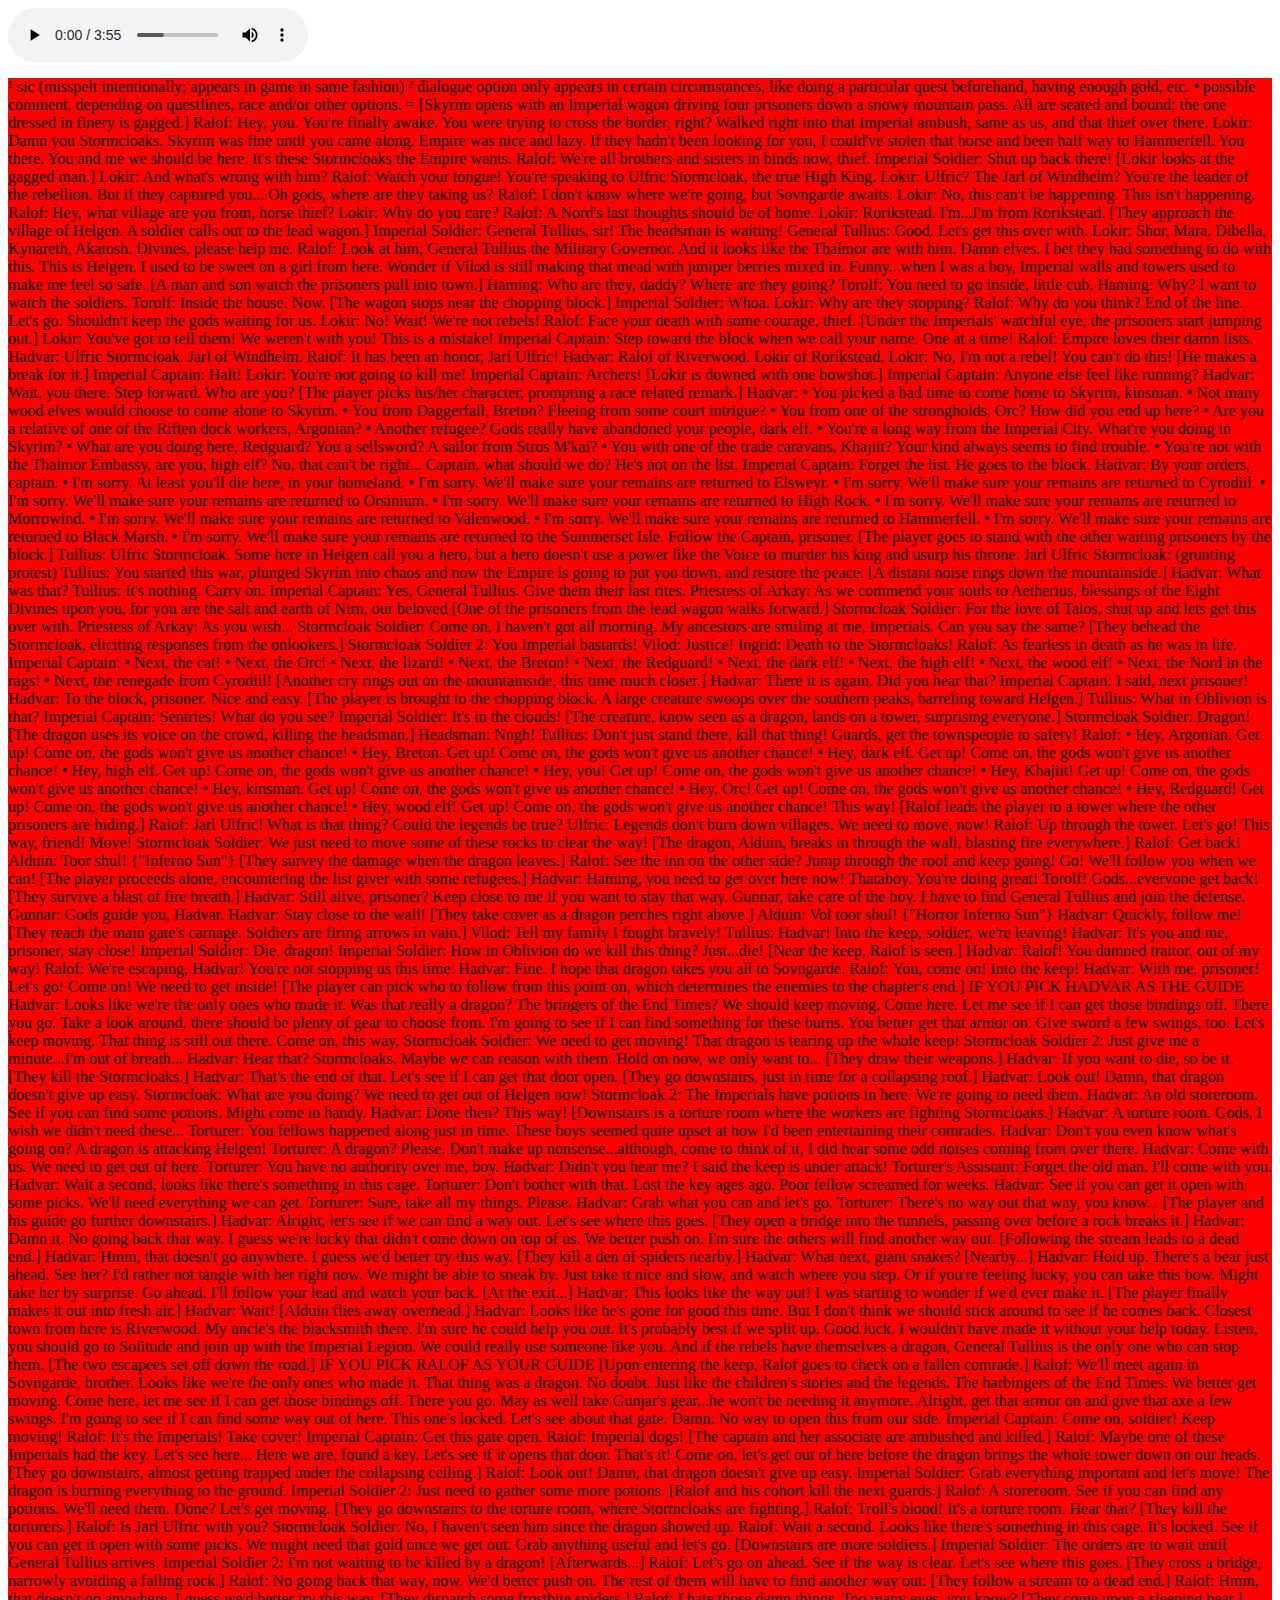
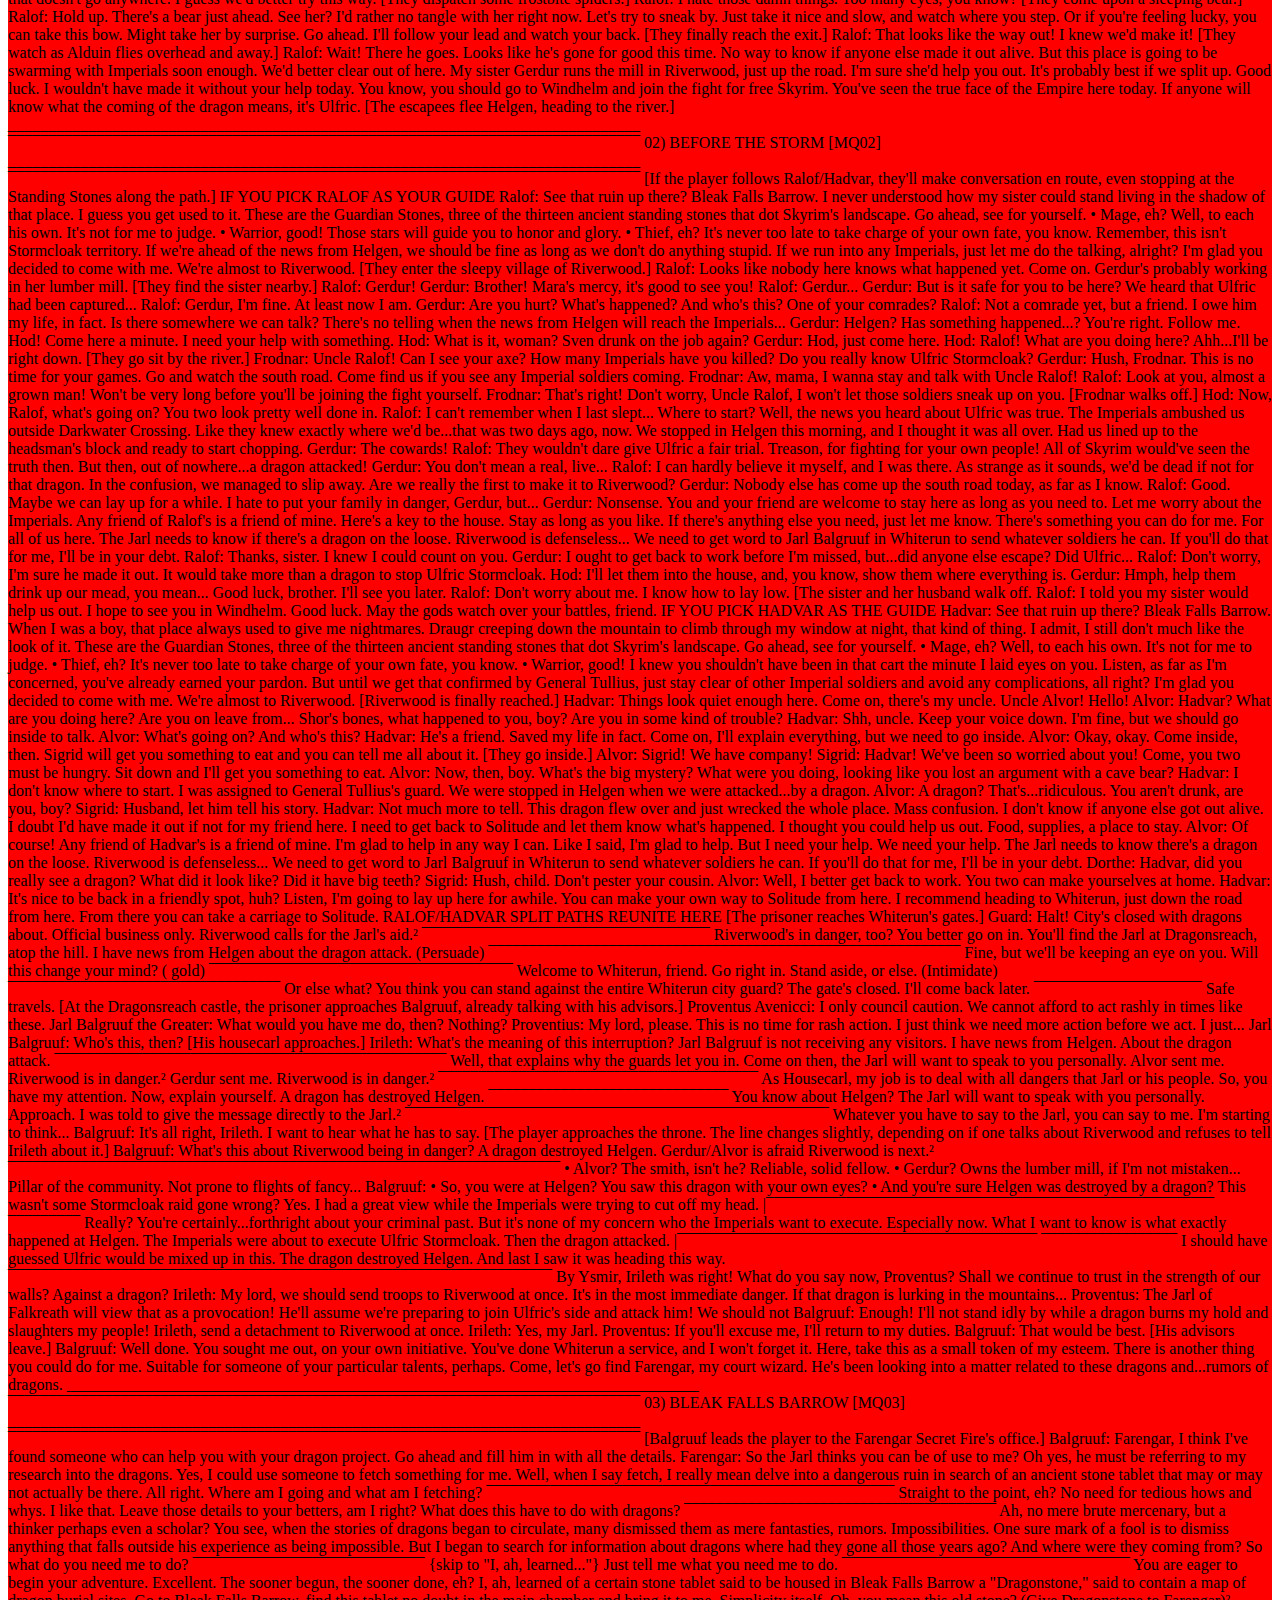
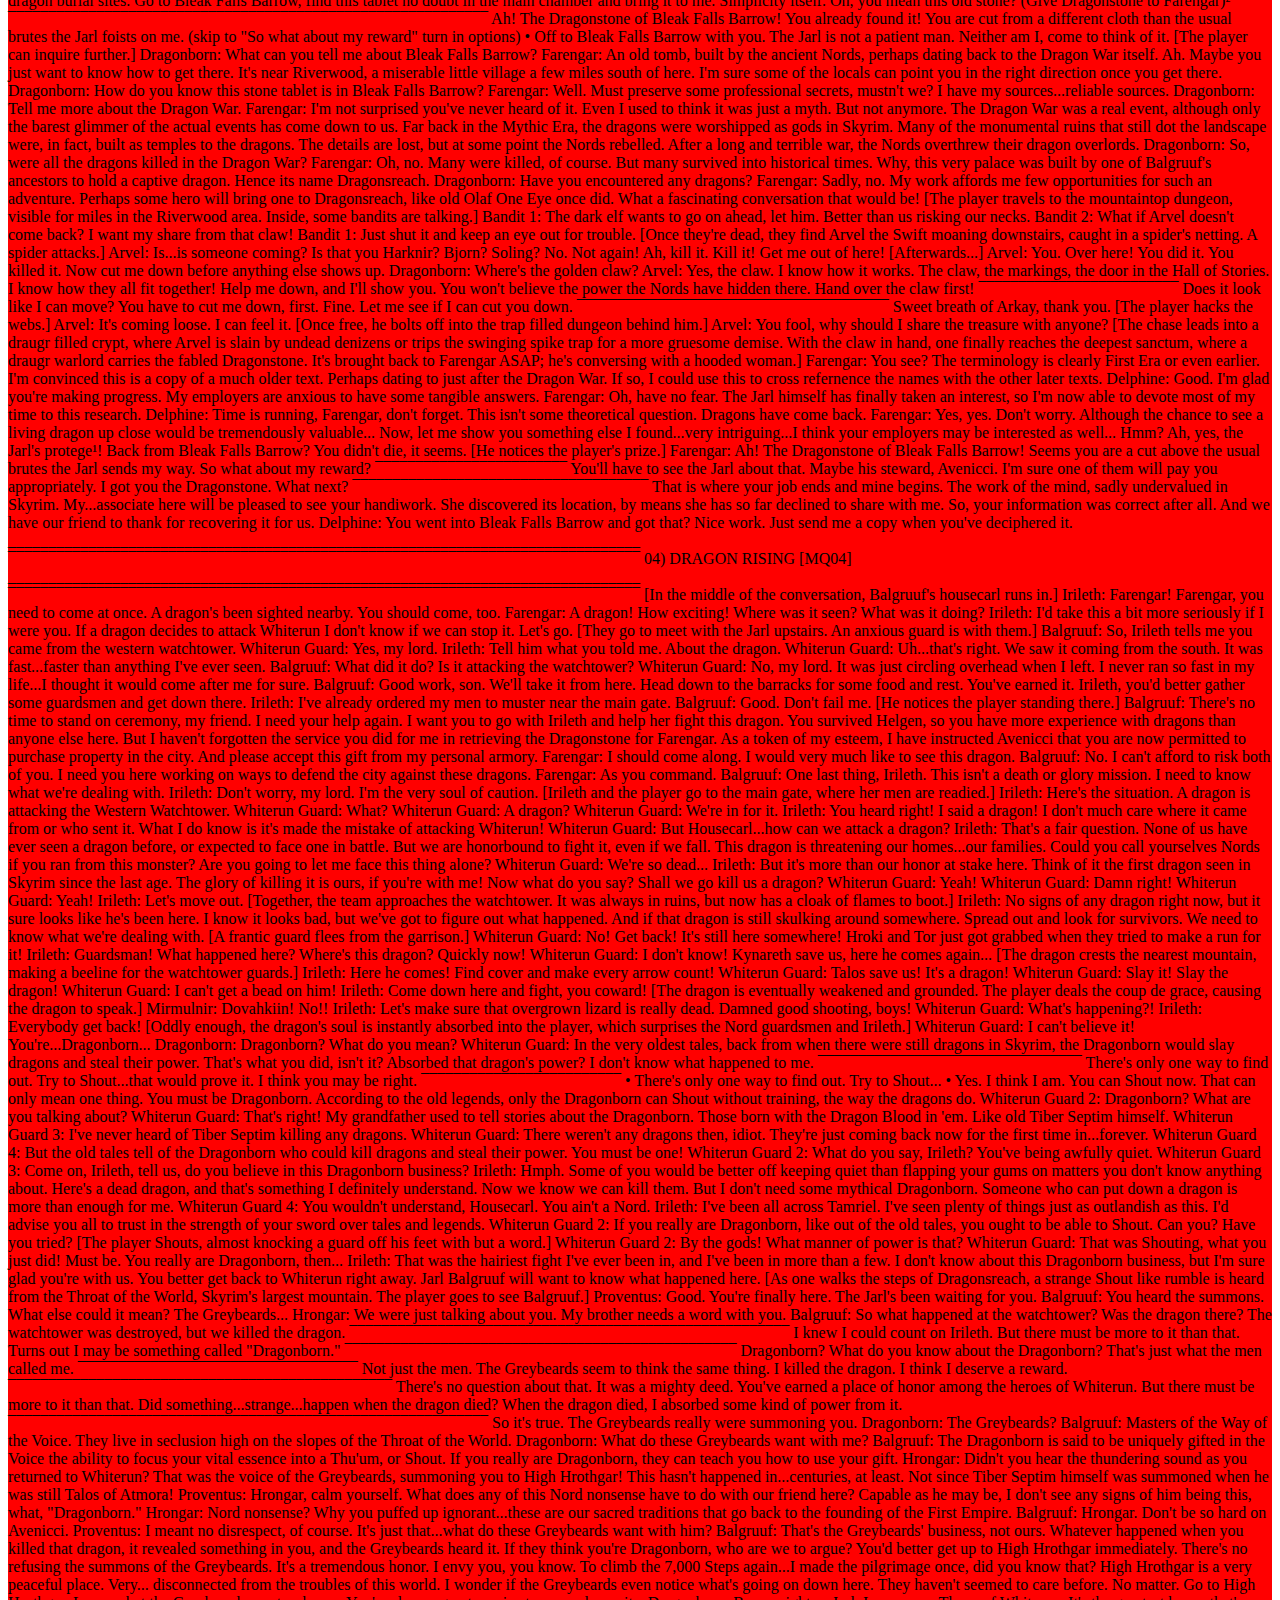
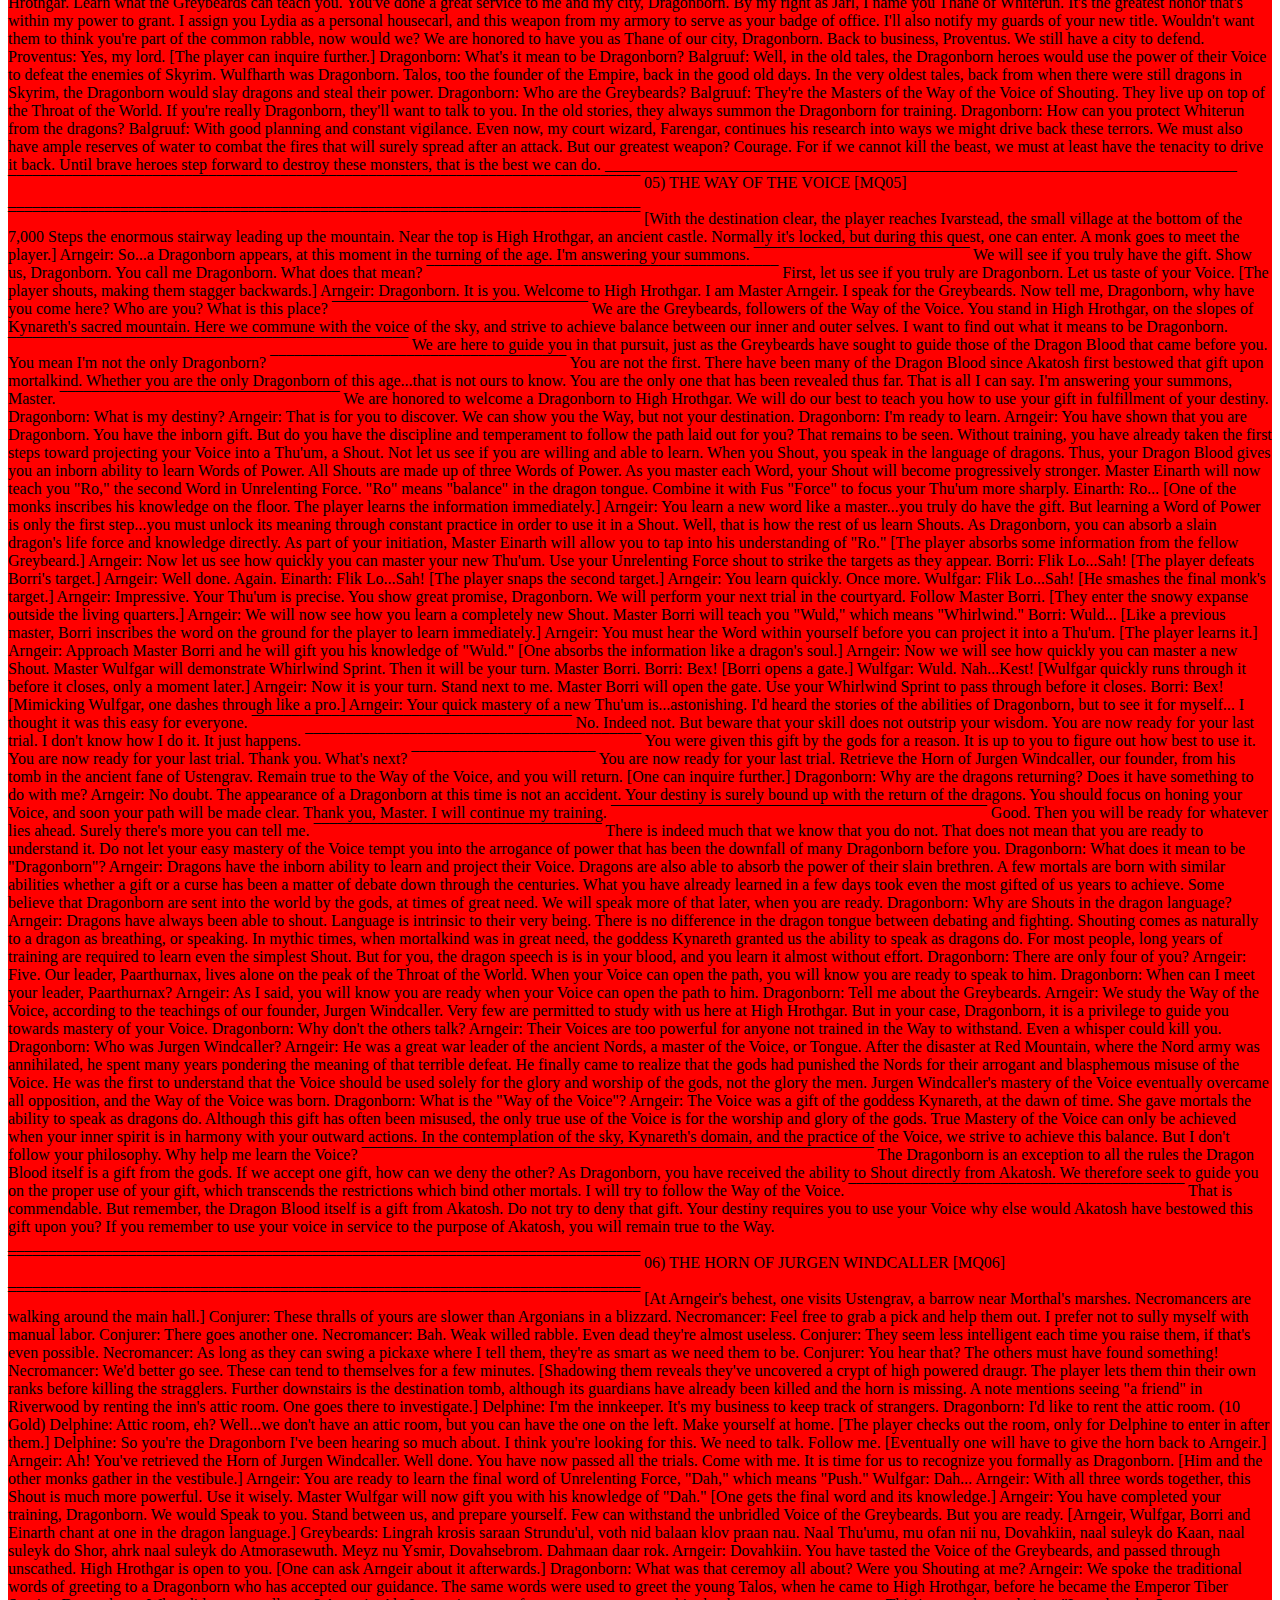
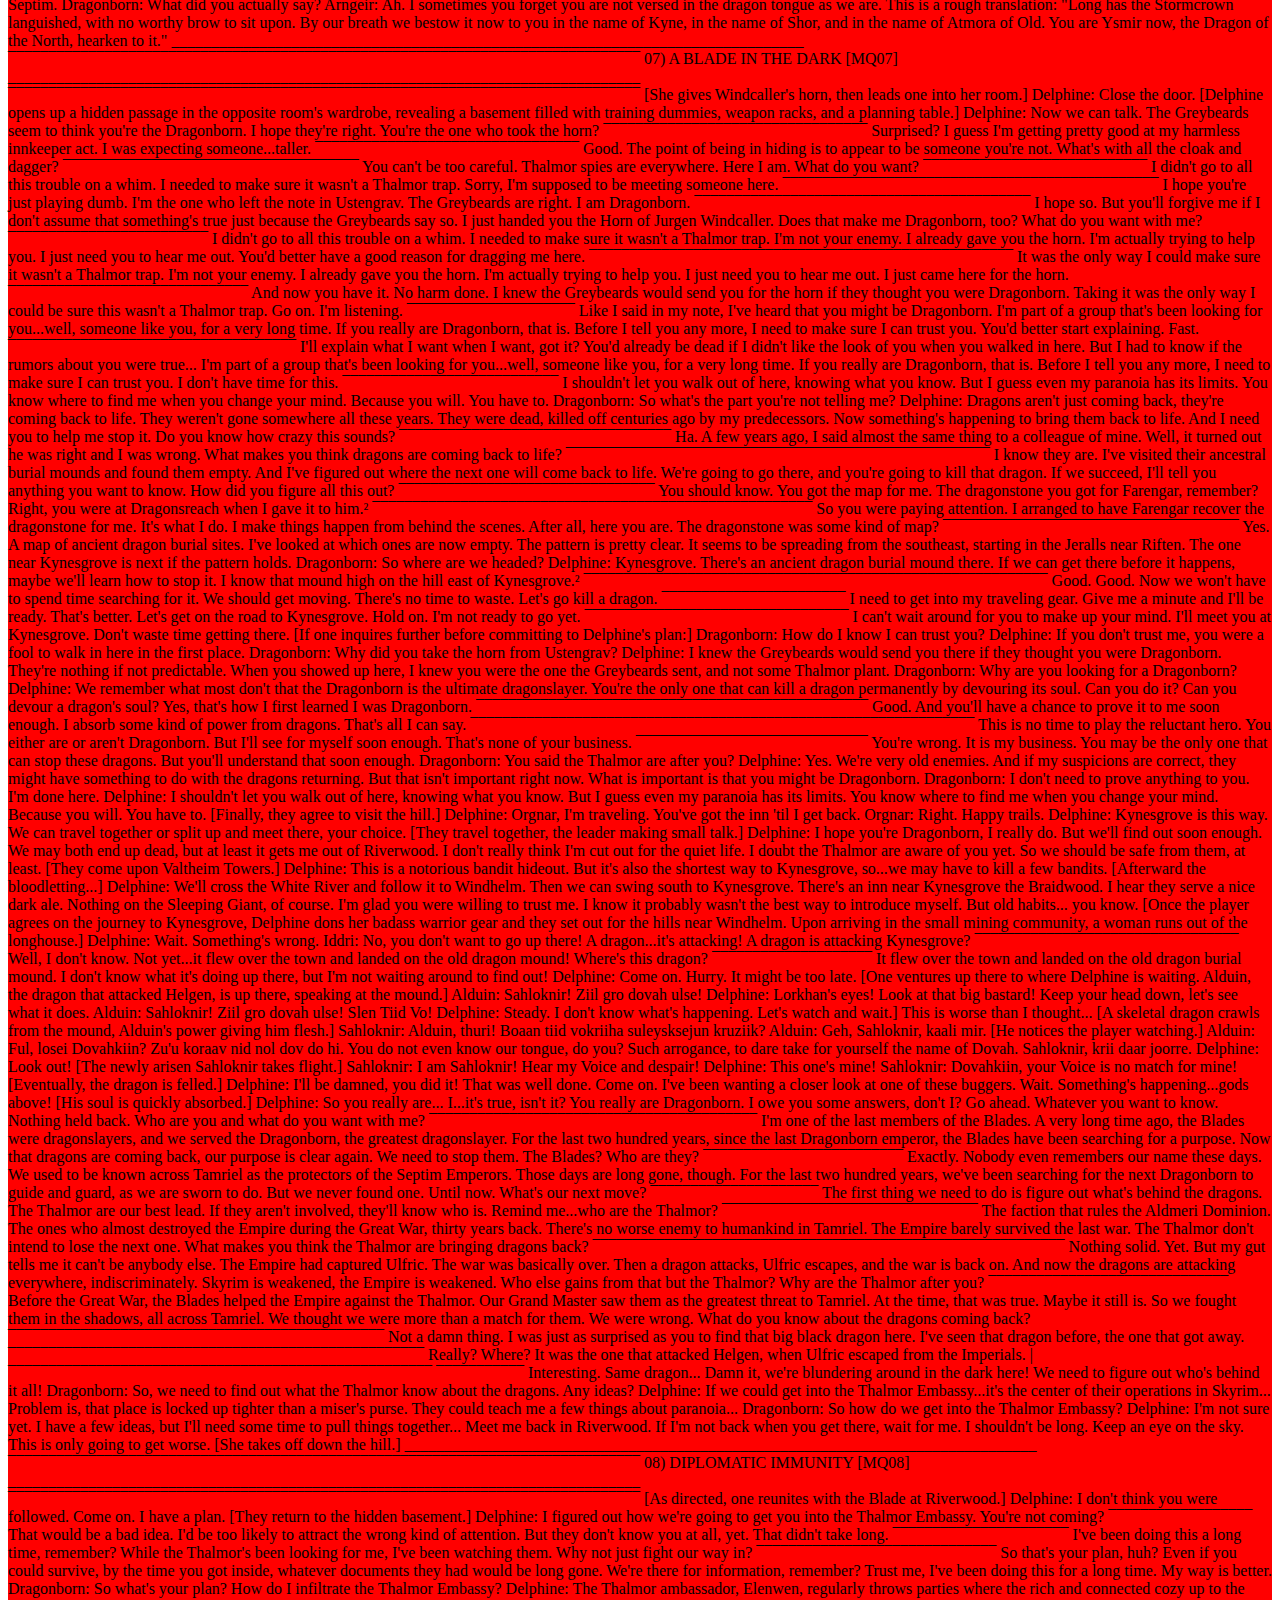
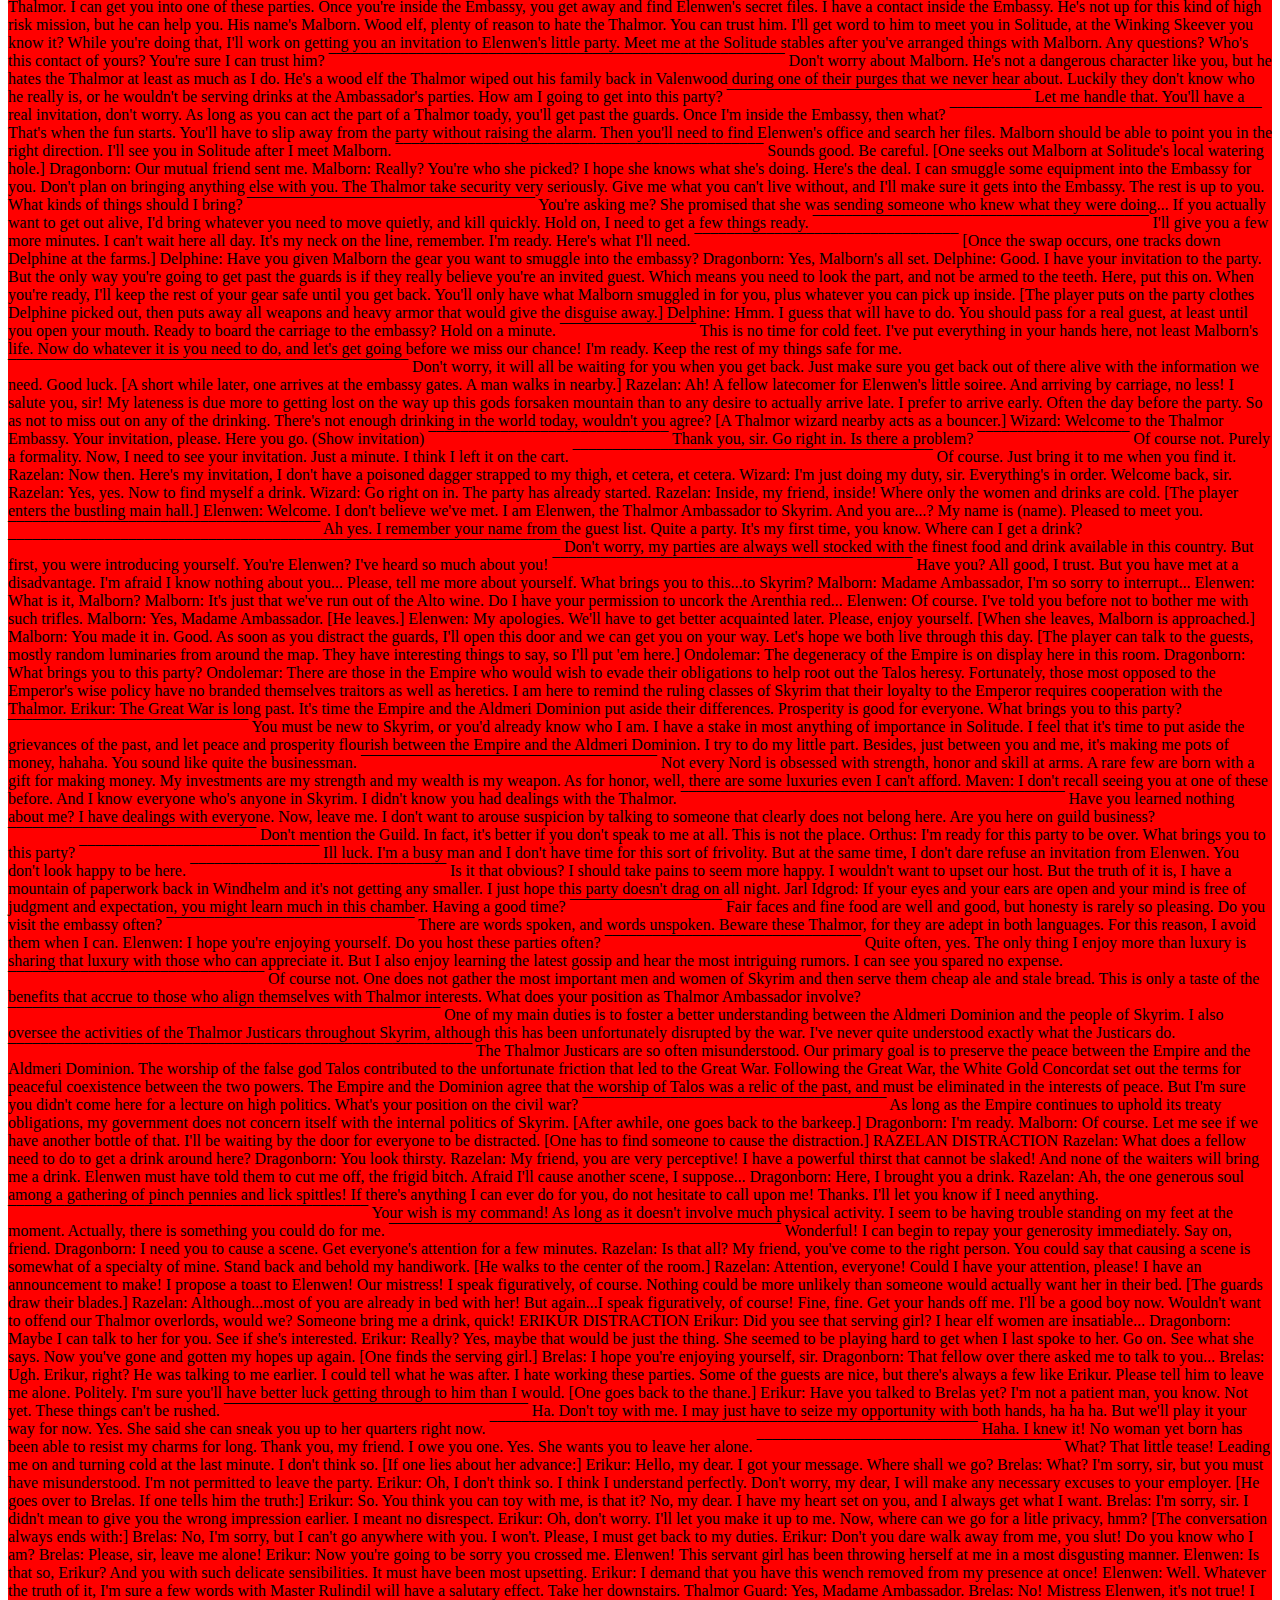
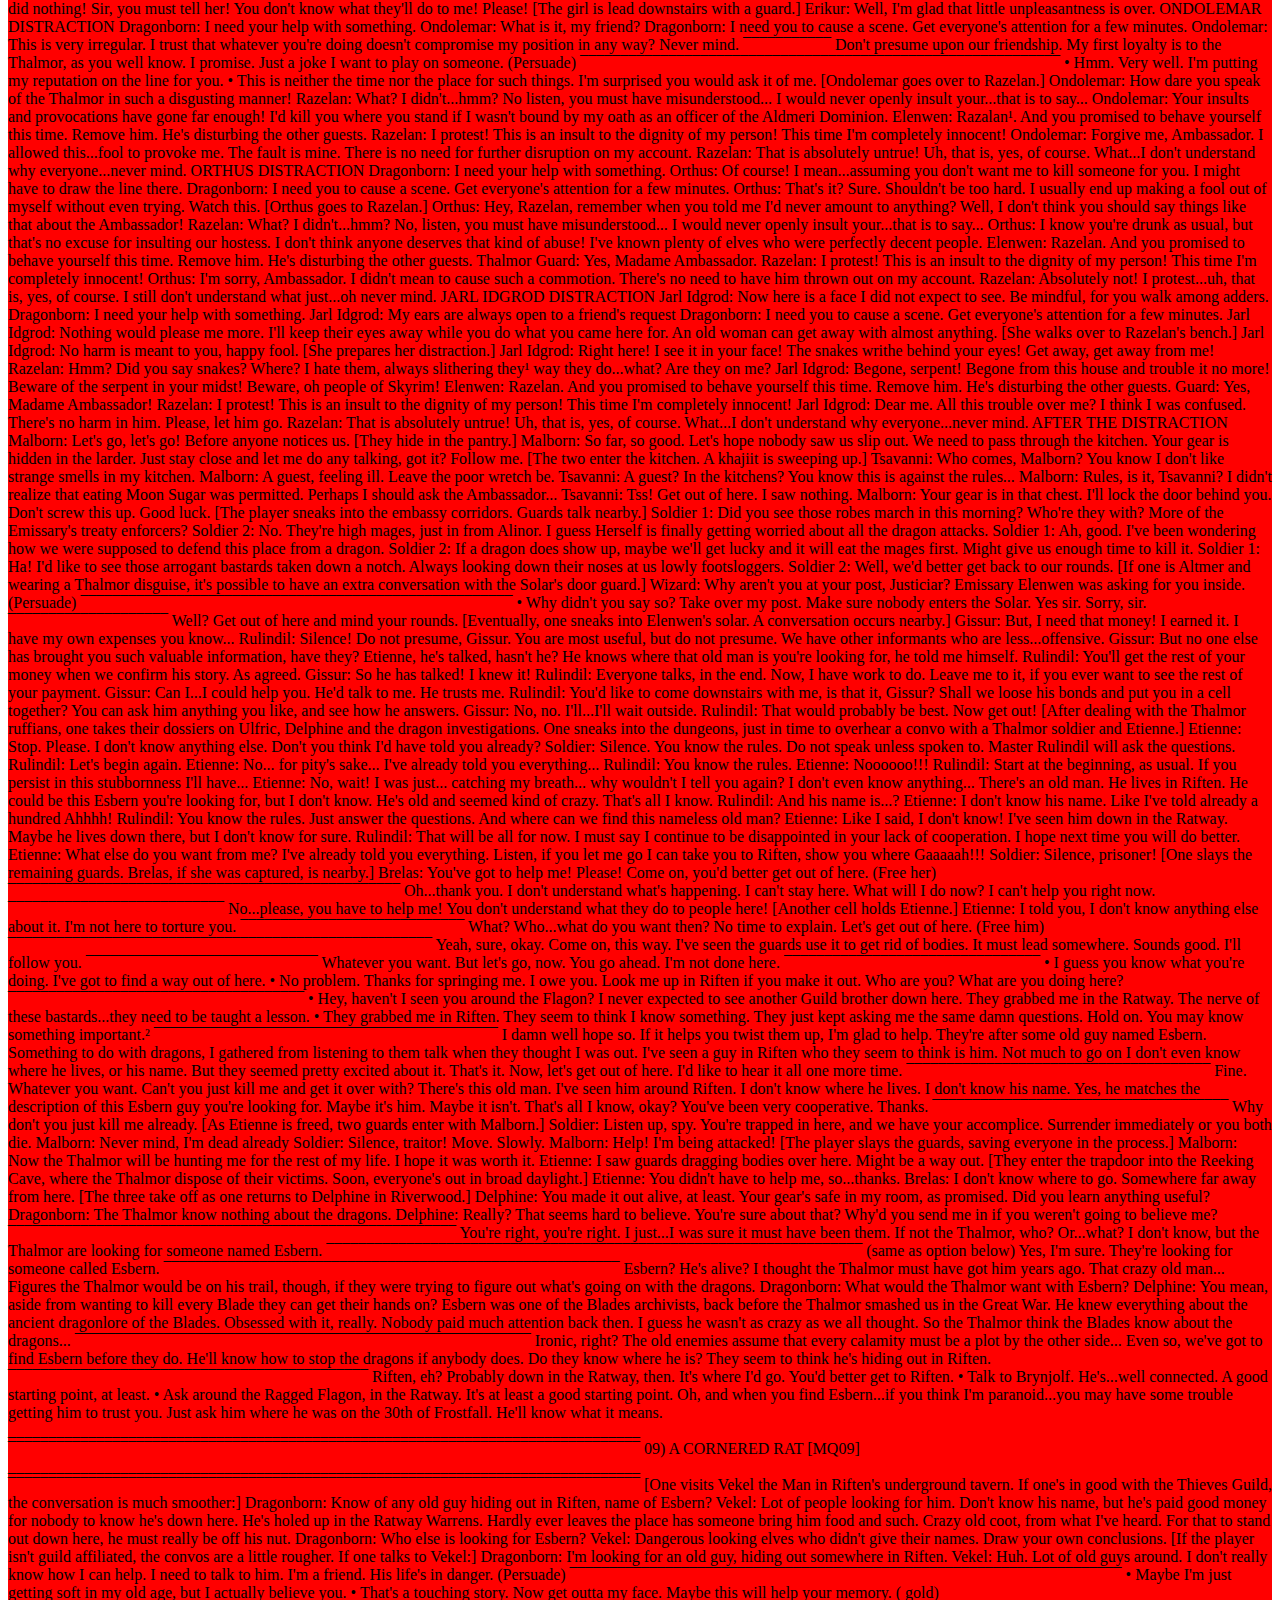
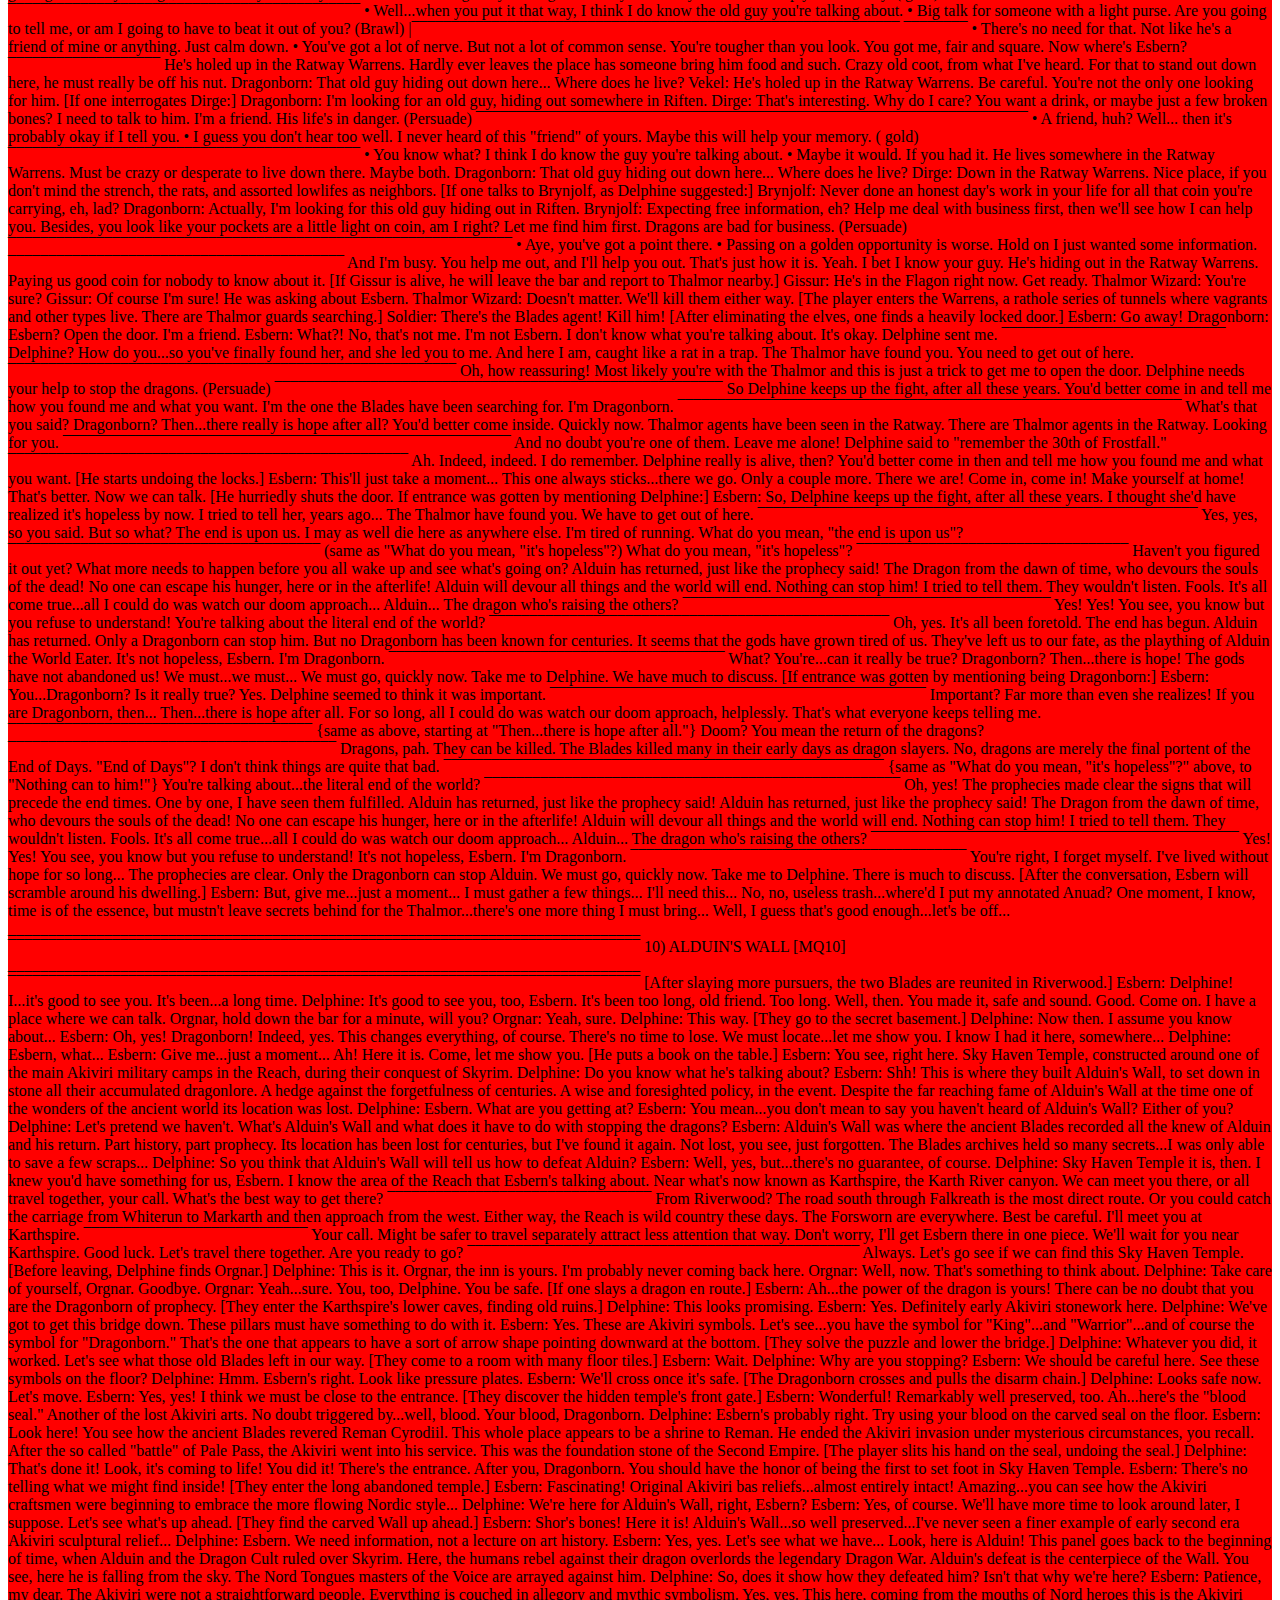
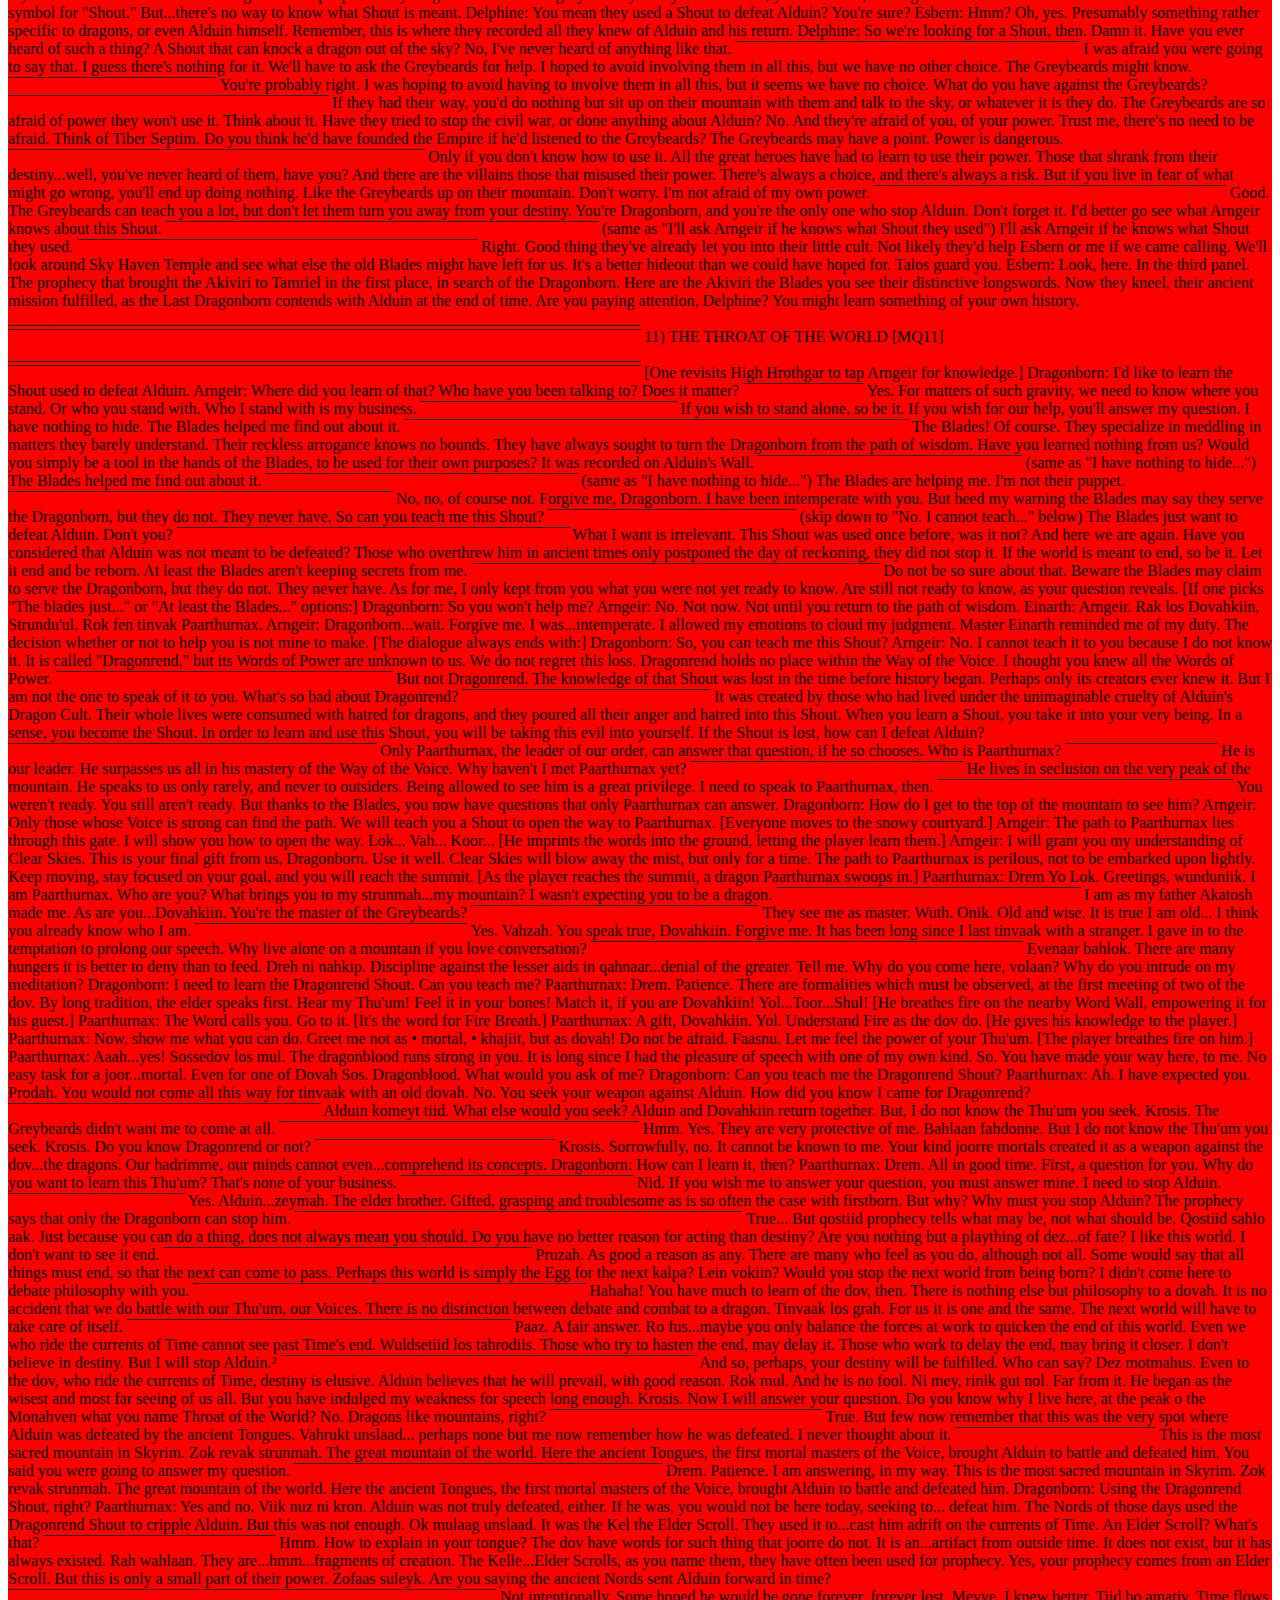
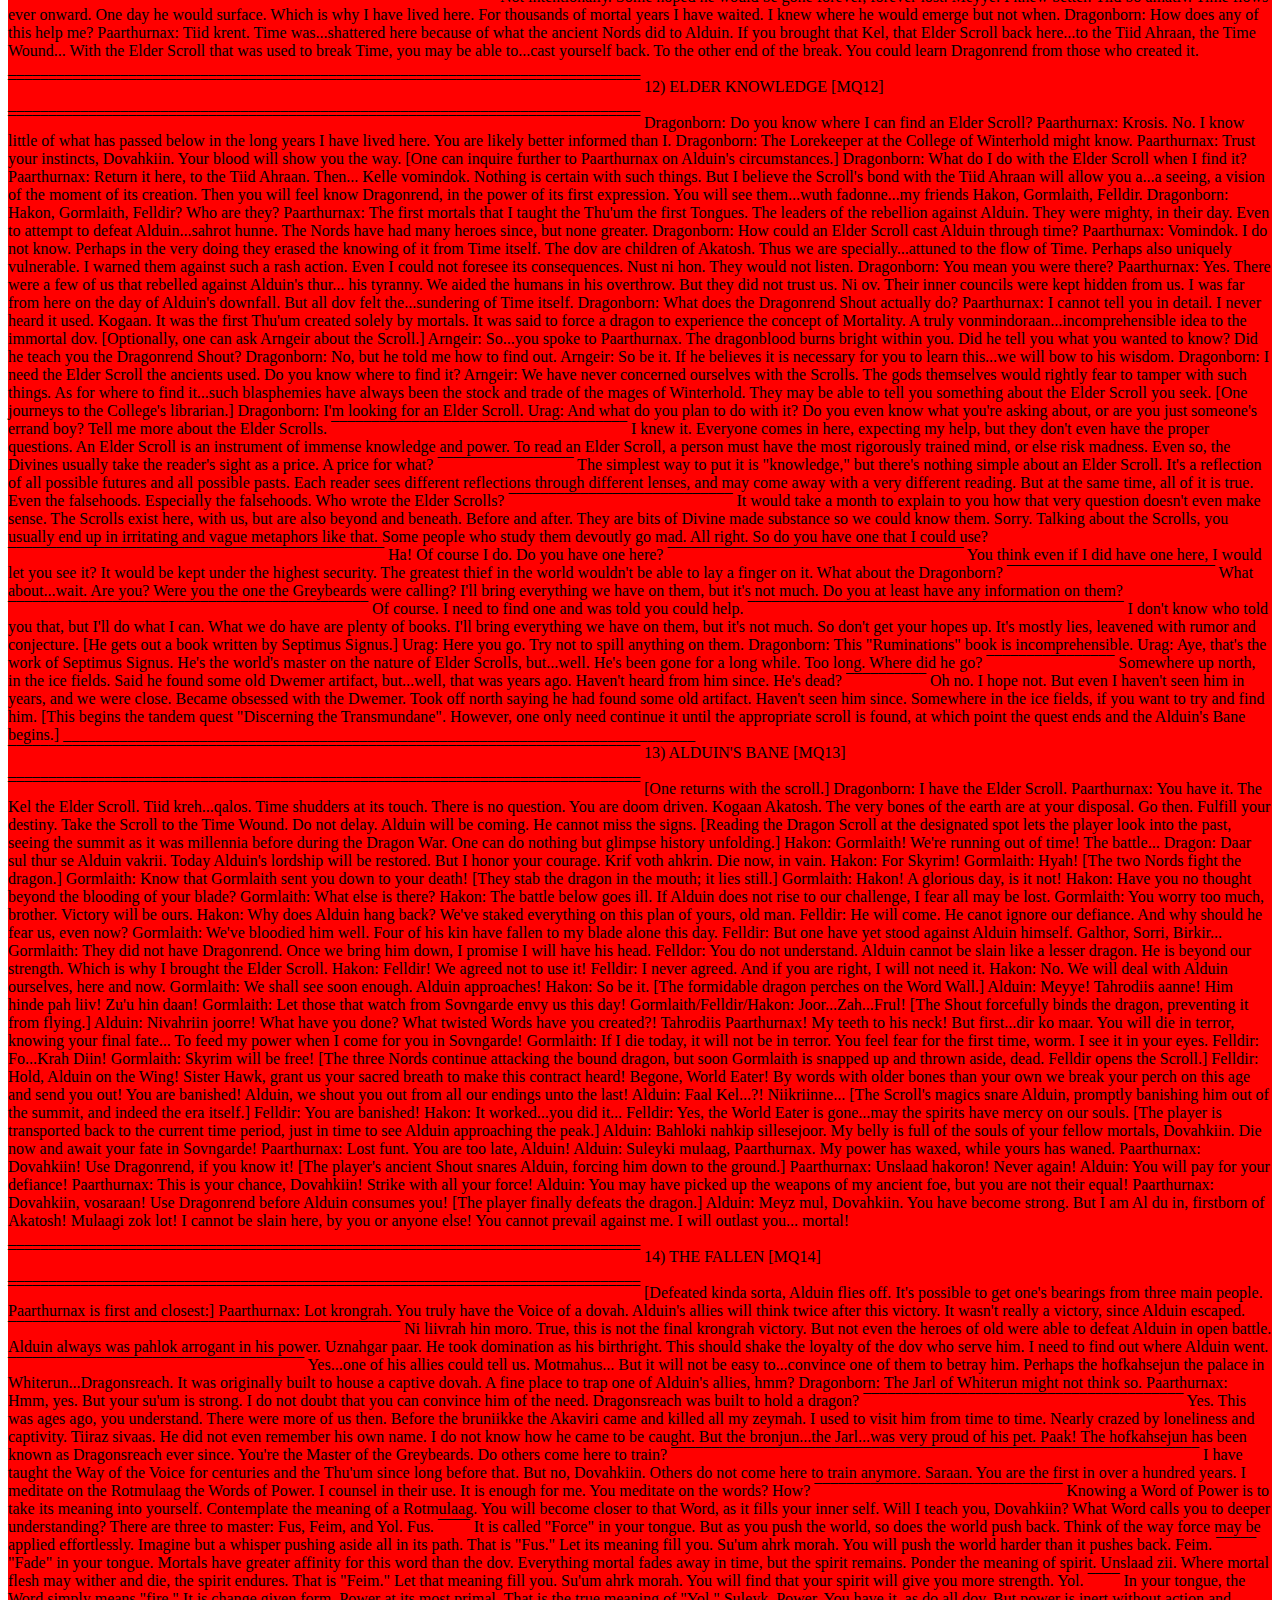
==== commit ab75f4b8: "Add files via upload" ====
--- a/index.html
+++ b/index.html
@@ -33,7 +33,8 @@
 	  50.01% { opacity: 0; }
 	  100% { opacity: 0; }
     }
-    p  {
+    .rainbow  {
+    background-color: red;
     background:  webkit linear gradient(left, orange , yellow, green, cyan, blue, violet);
     background:  o linear gradient(right, orange, yellow, green, cyan, blue, violet);
     background:  moz linear gradient(right, orange, yellow, green, cyan, blue, violet);
@@ -46,11 +47,11 @@
     <title>This webpage can only be accessed in Internet Explorer</title>
   </head>
   <body>
-    <audio autoplay>
+    <audio preload="metadata" loop controls autoplay>
       <source src="skyrim.mp3" type="audio/mpeg">
       Your browser does not support the audio element.
     </audio>
-    <p class="blink">
+    <p class="blink rainbow">
   <!--
          /\       /\
         / (       ) \
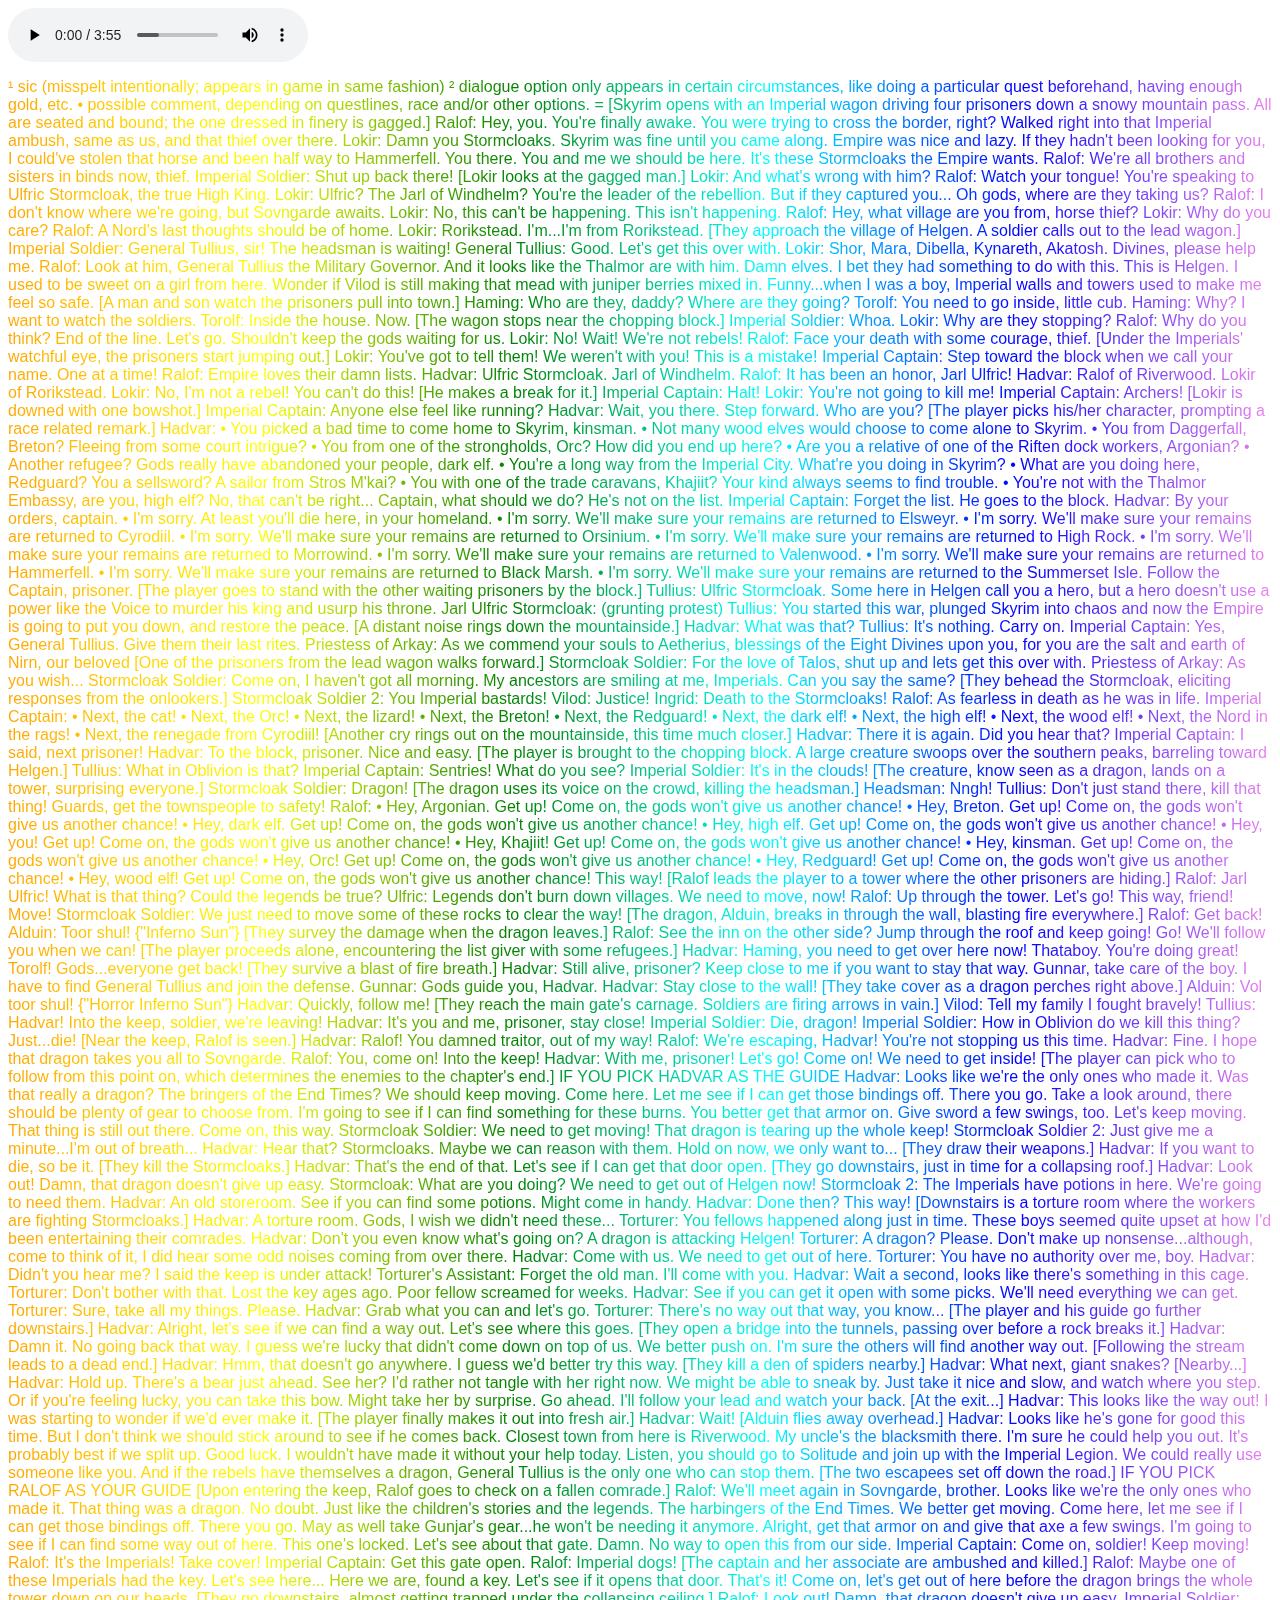
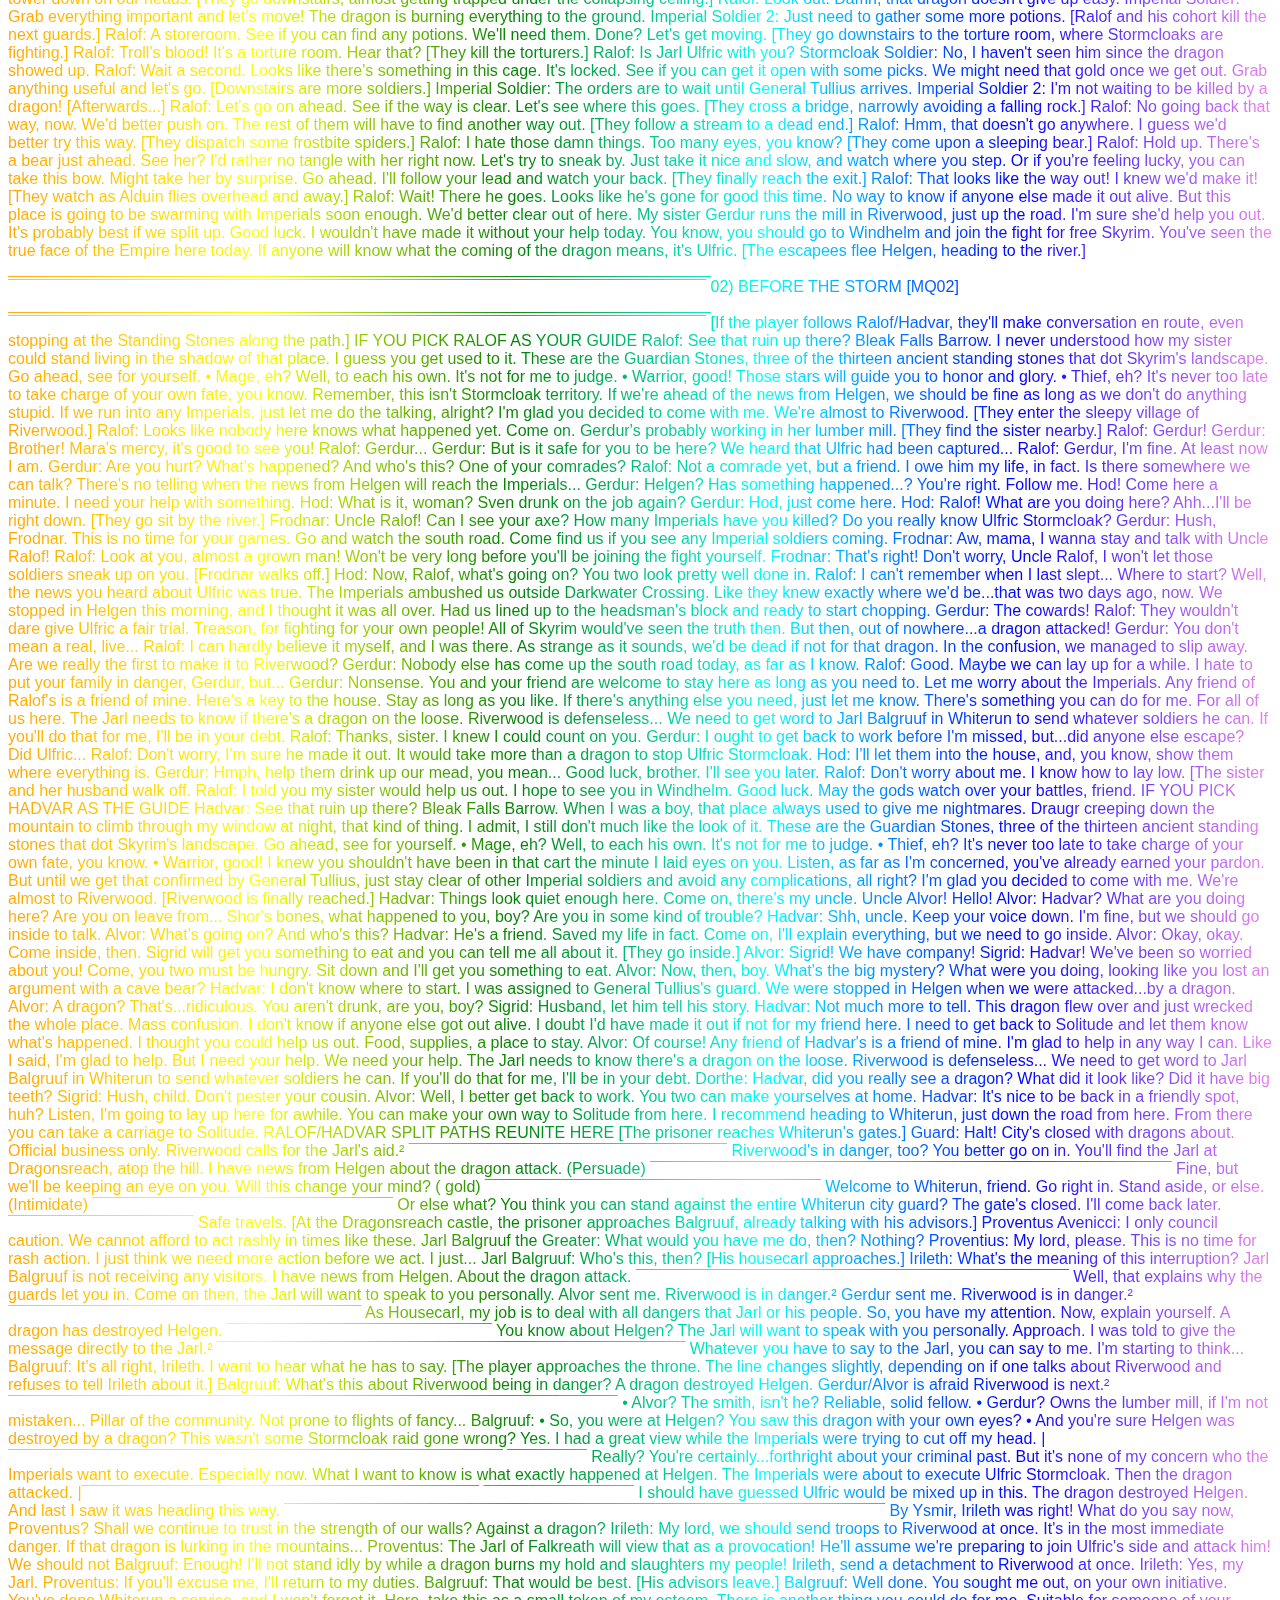
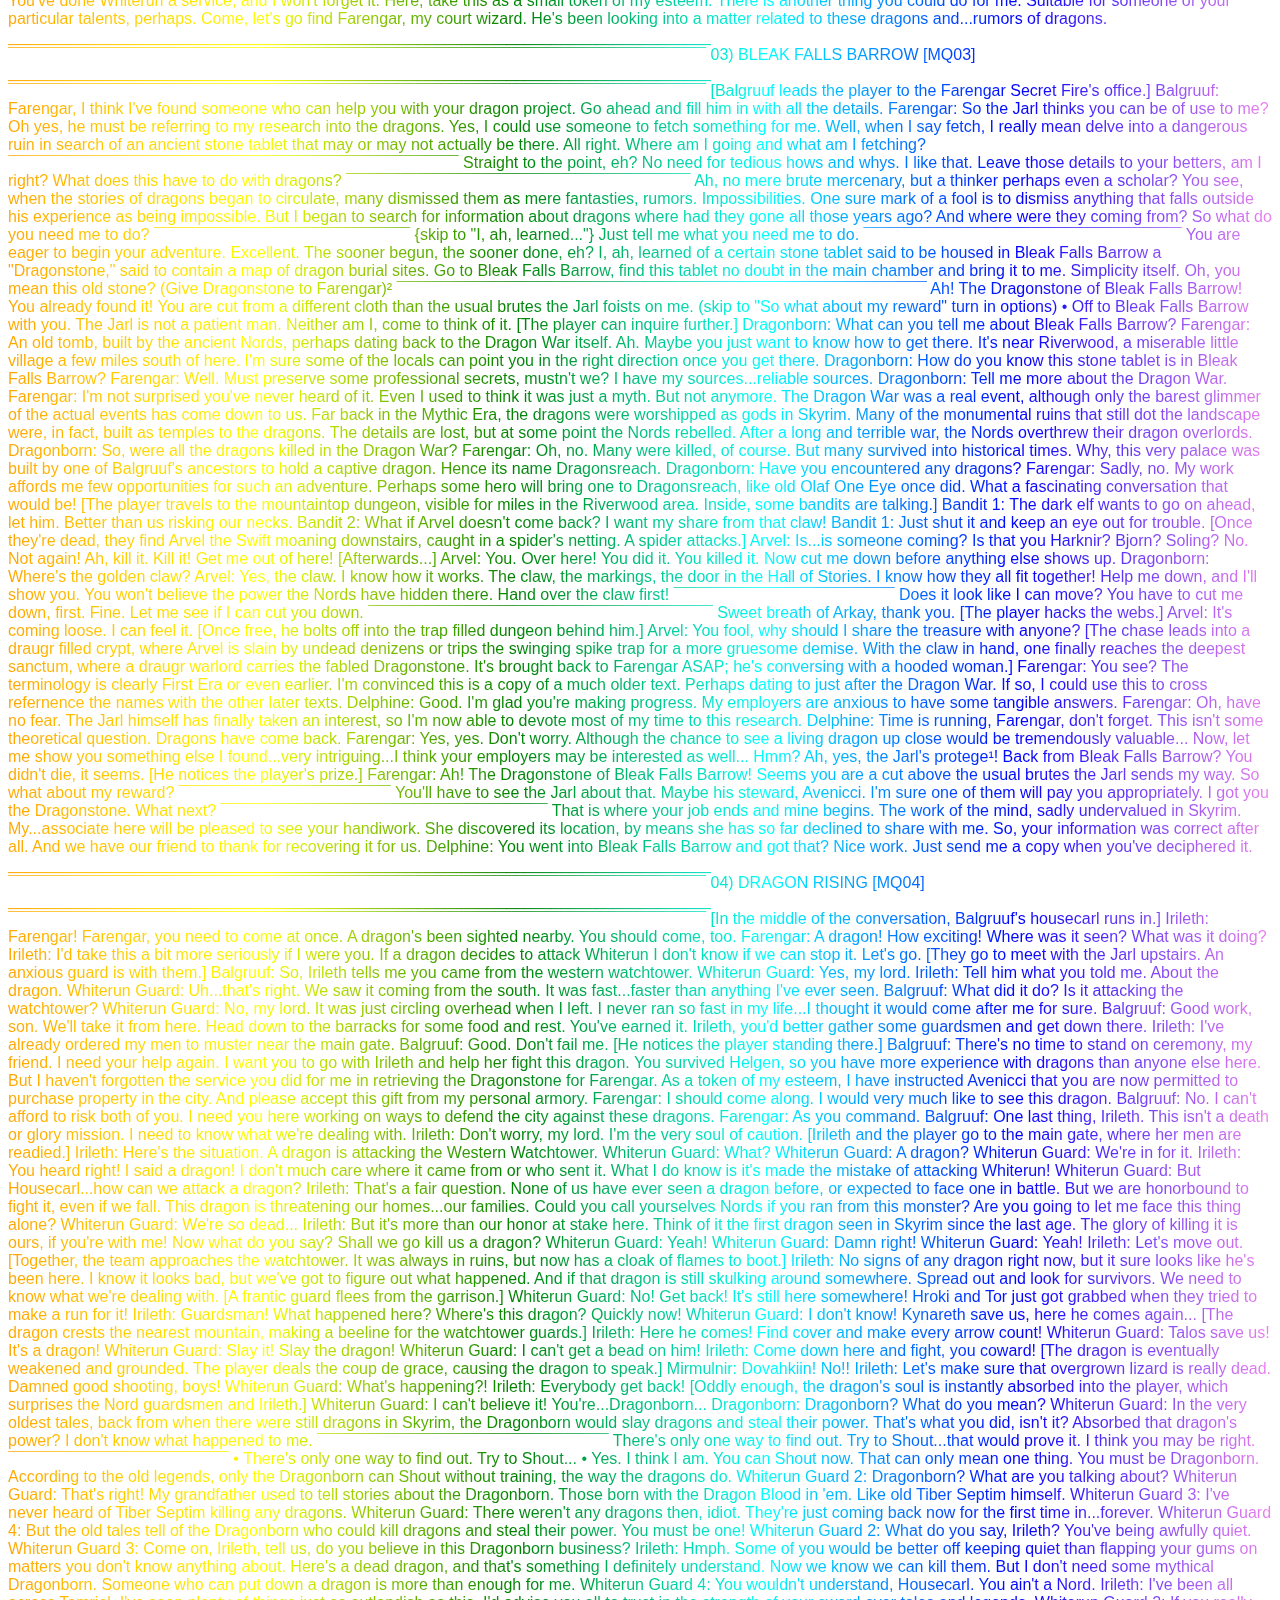
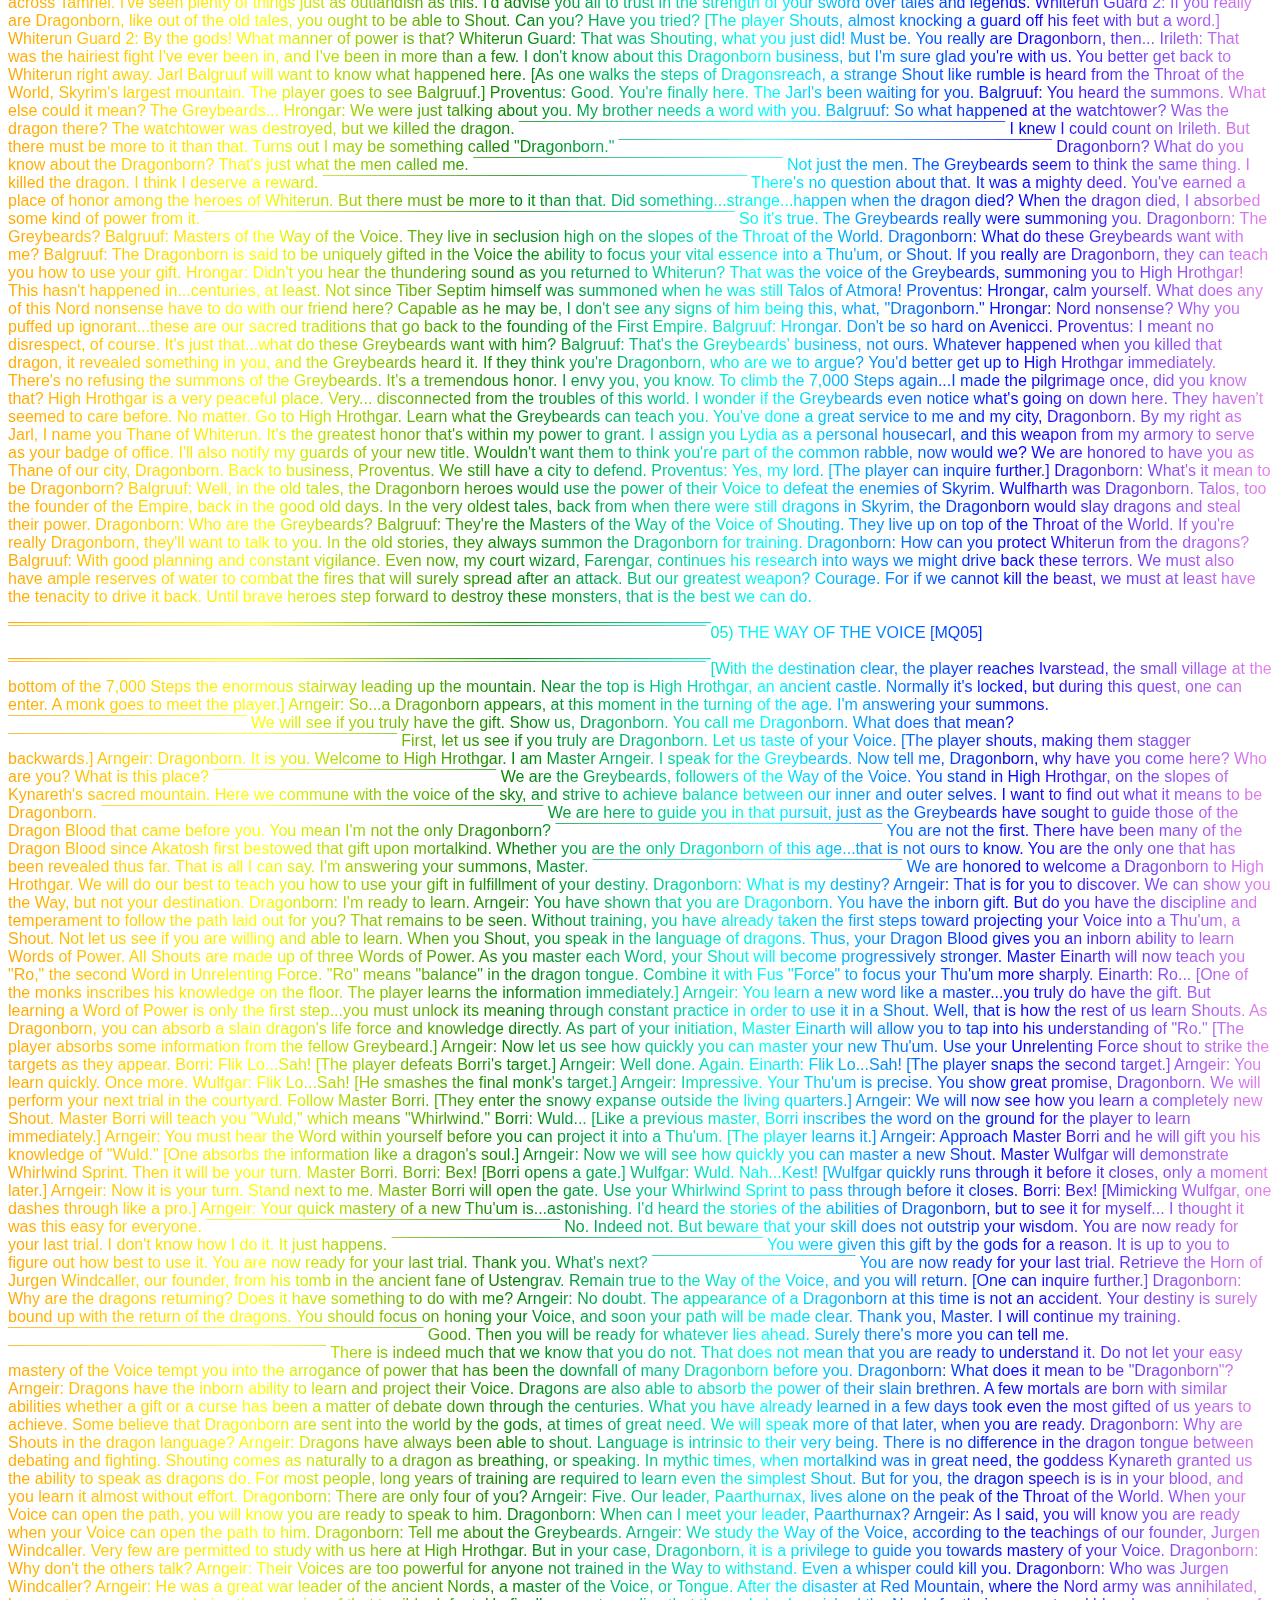
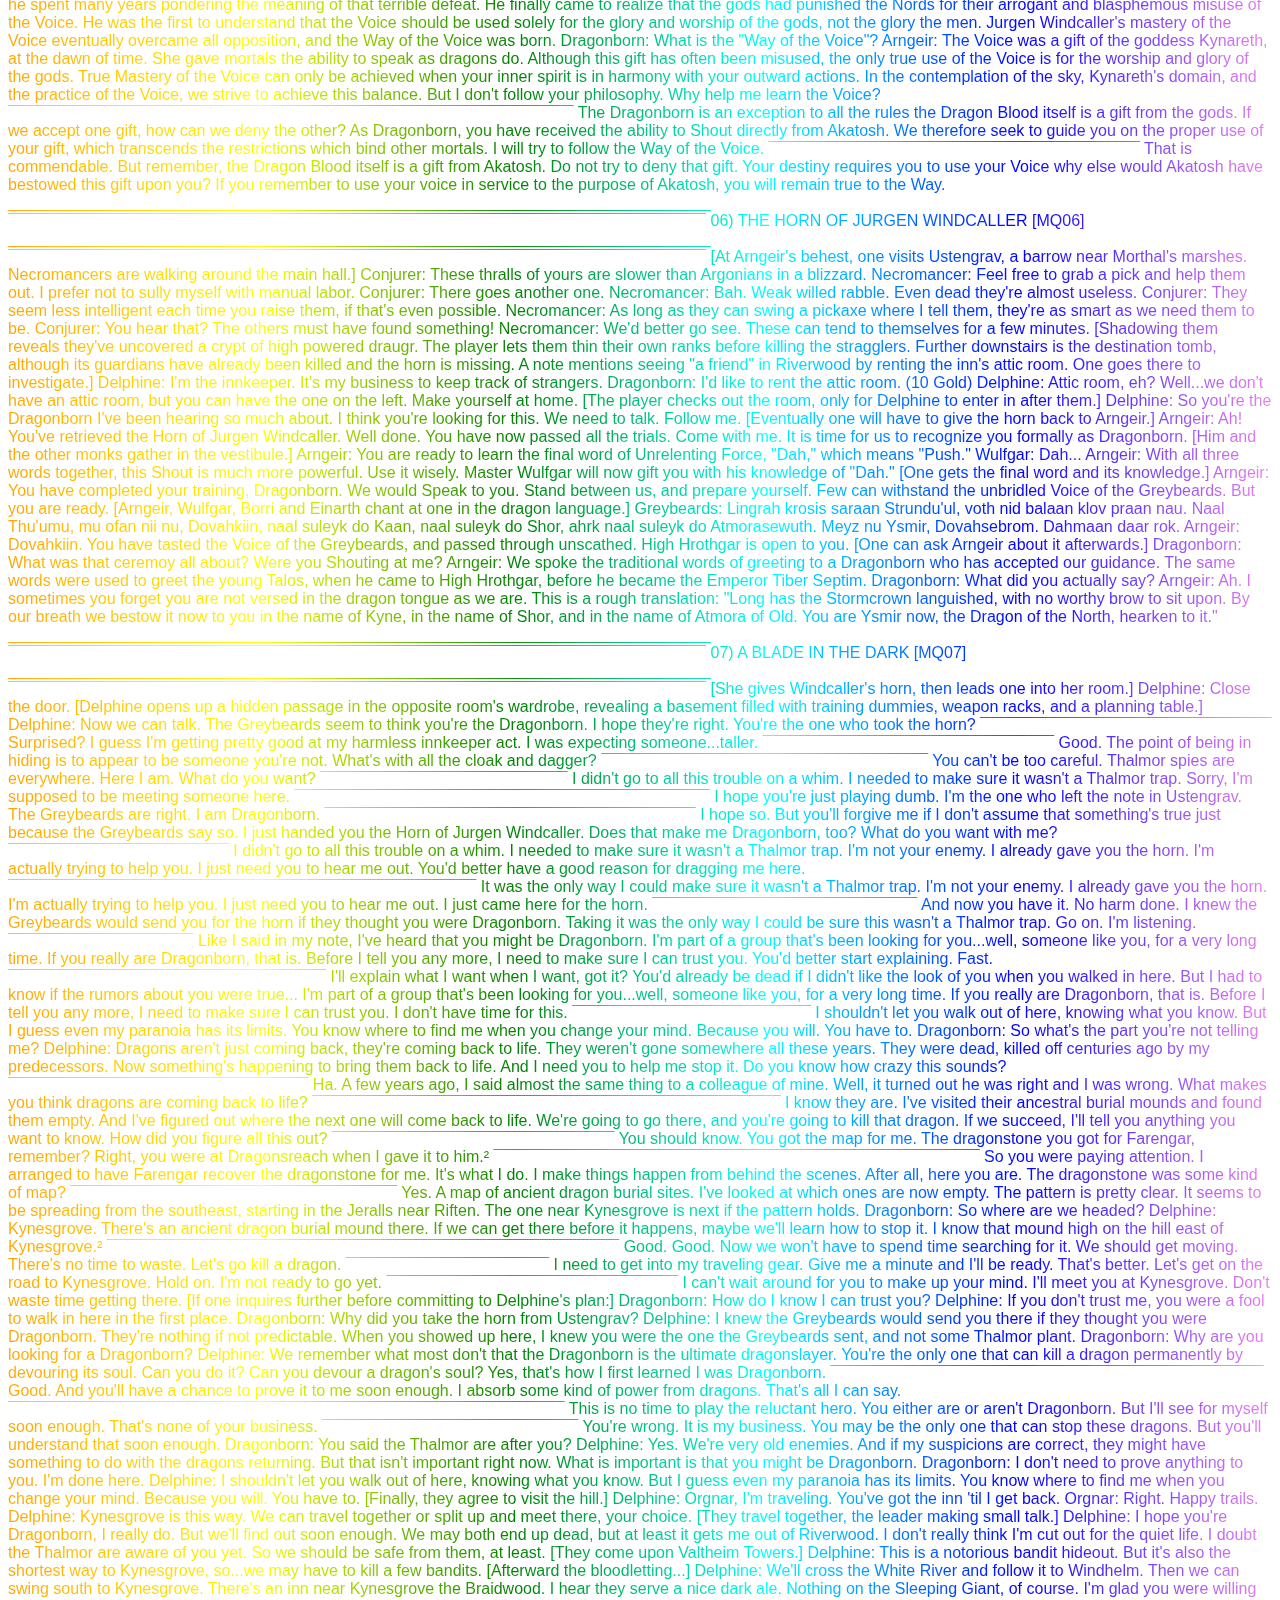
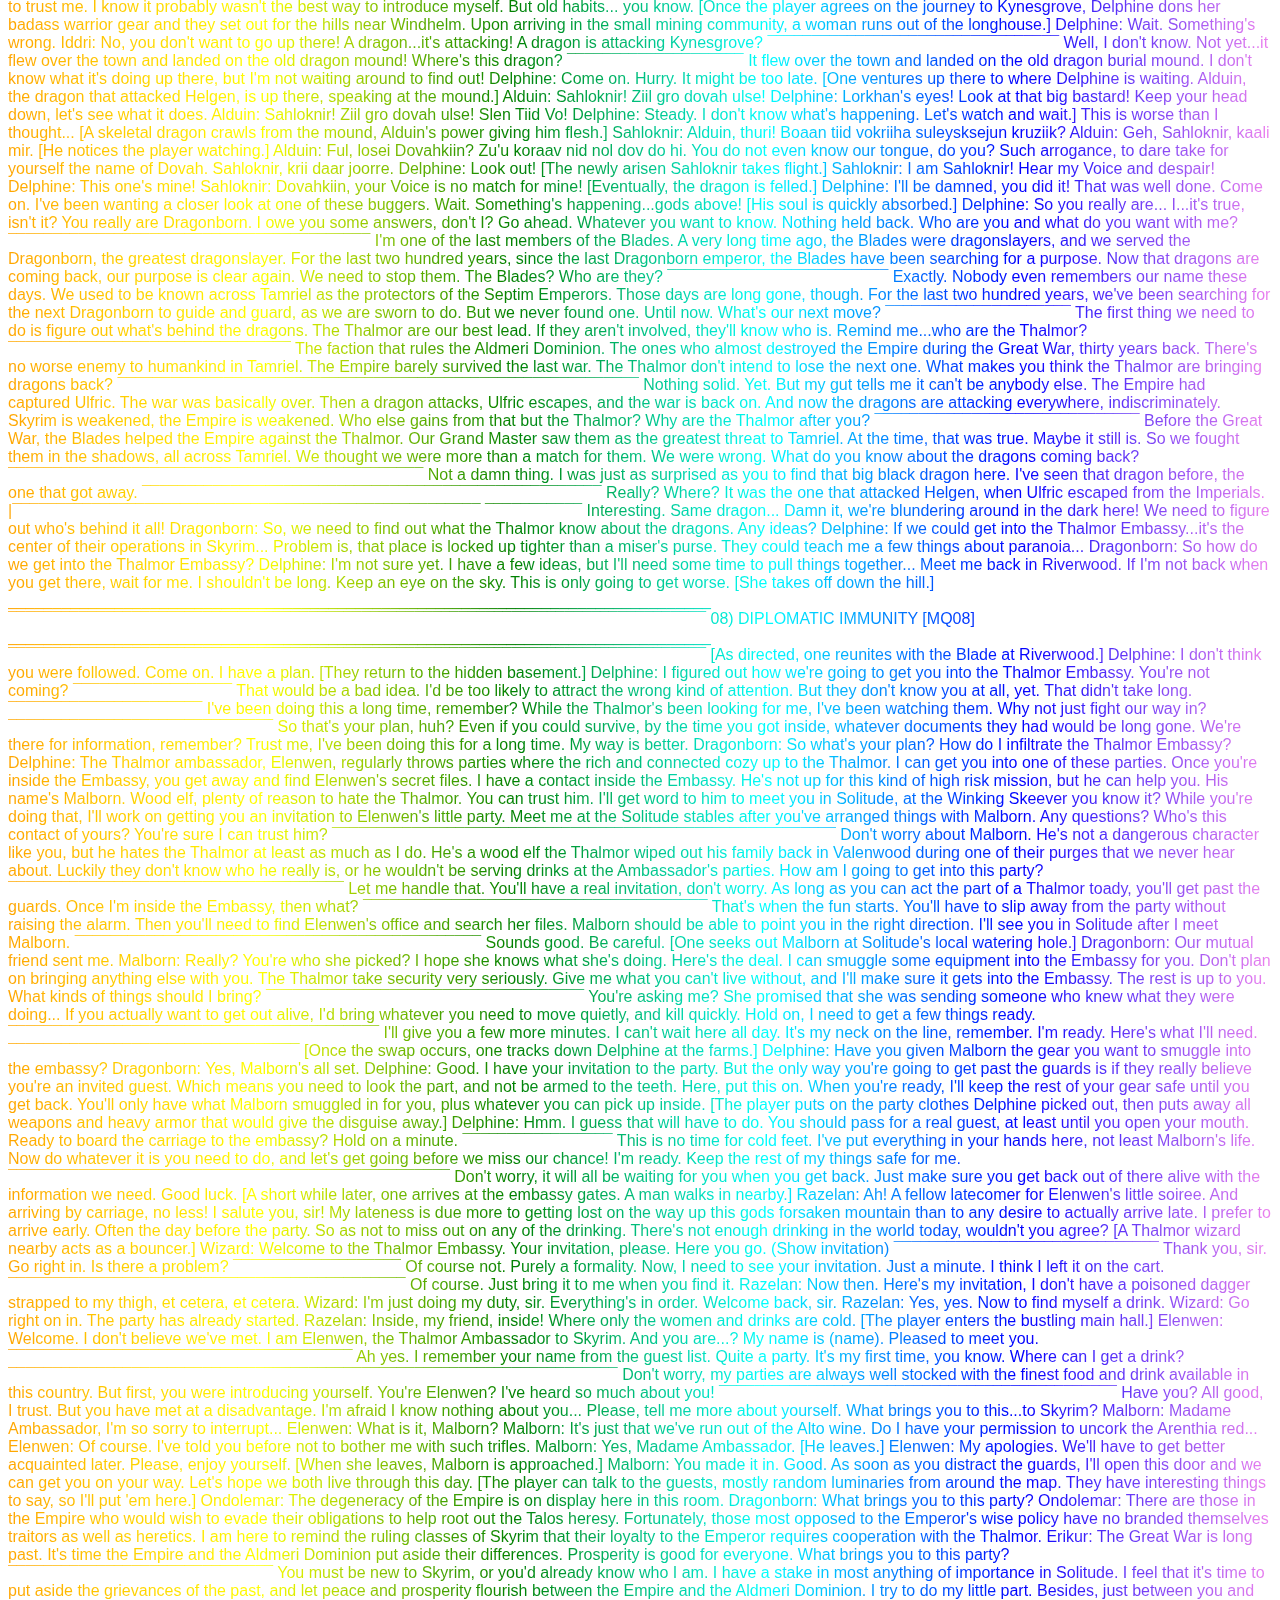
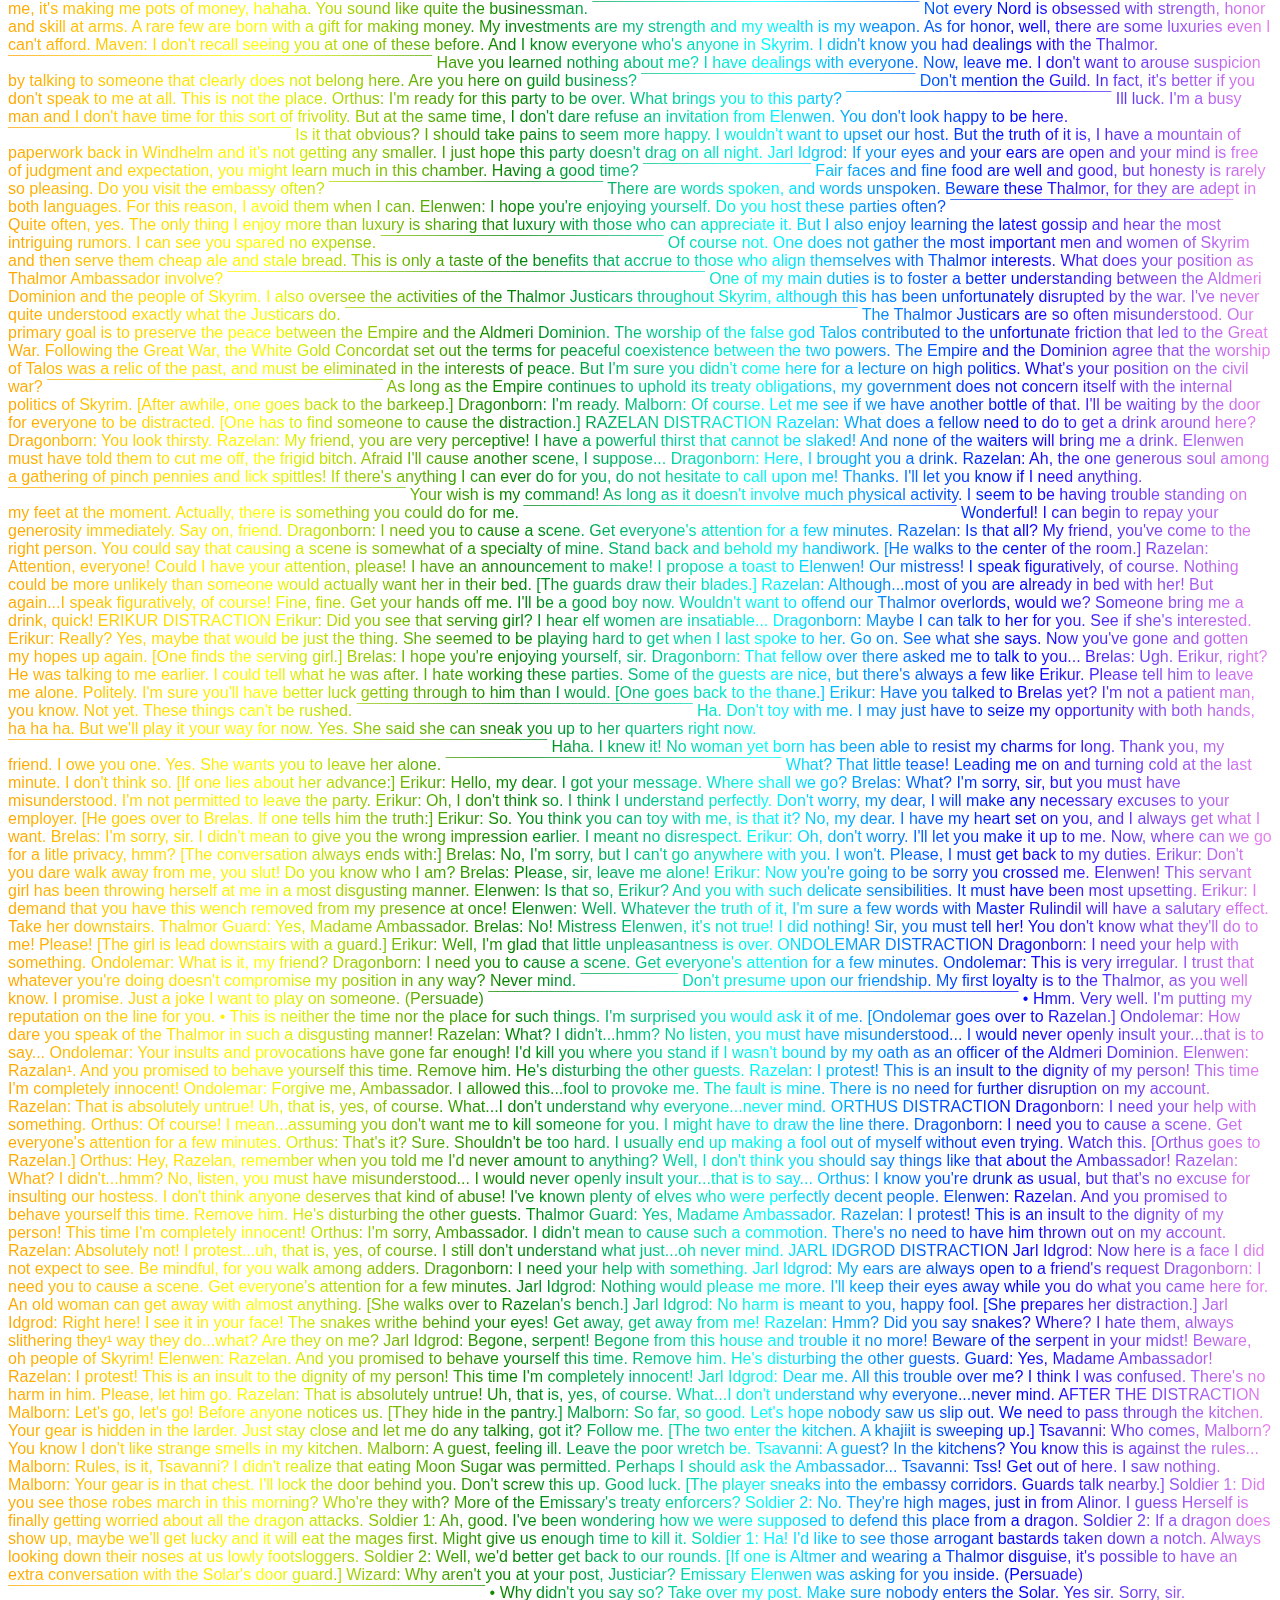
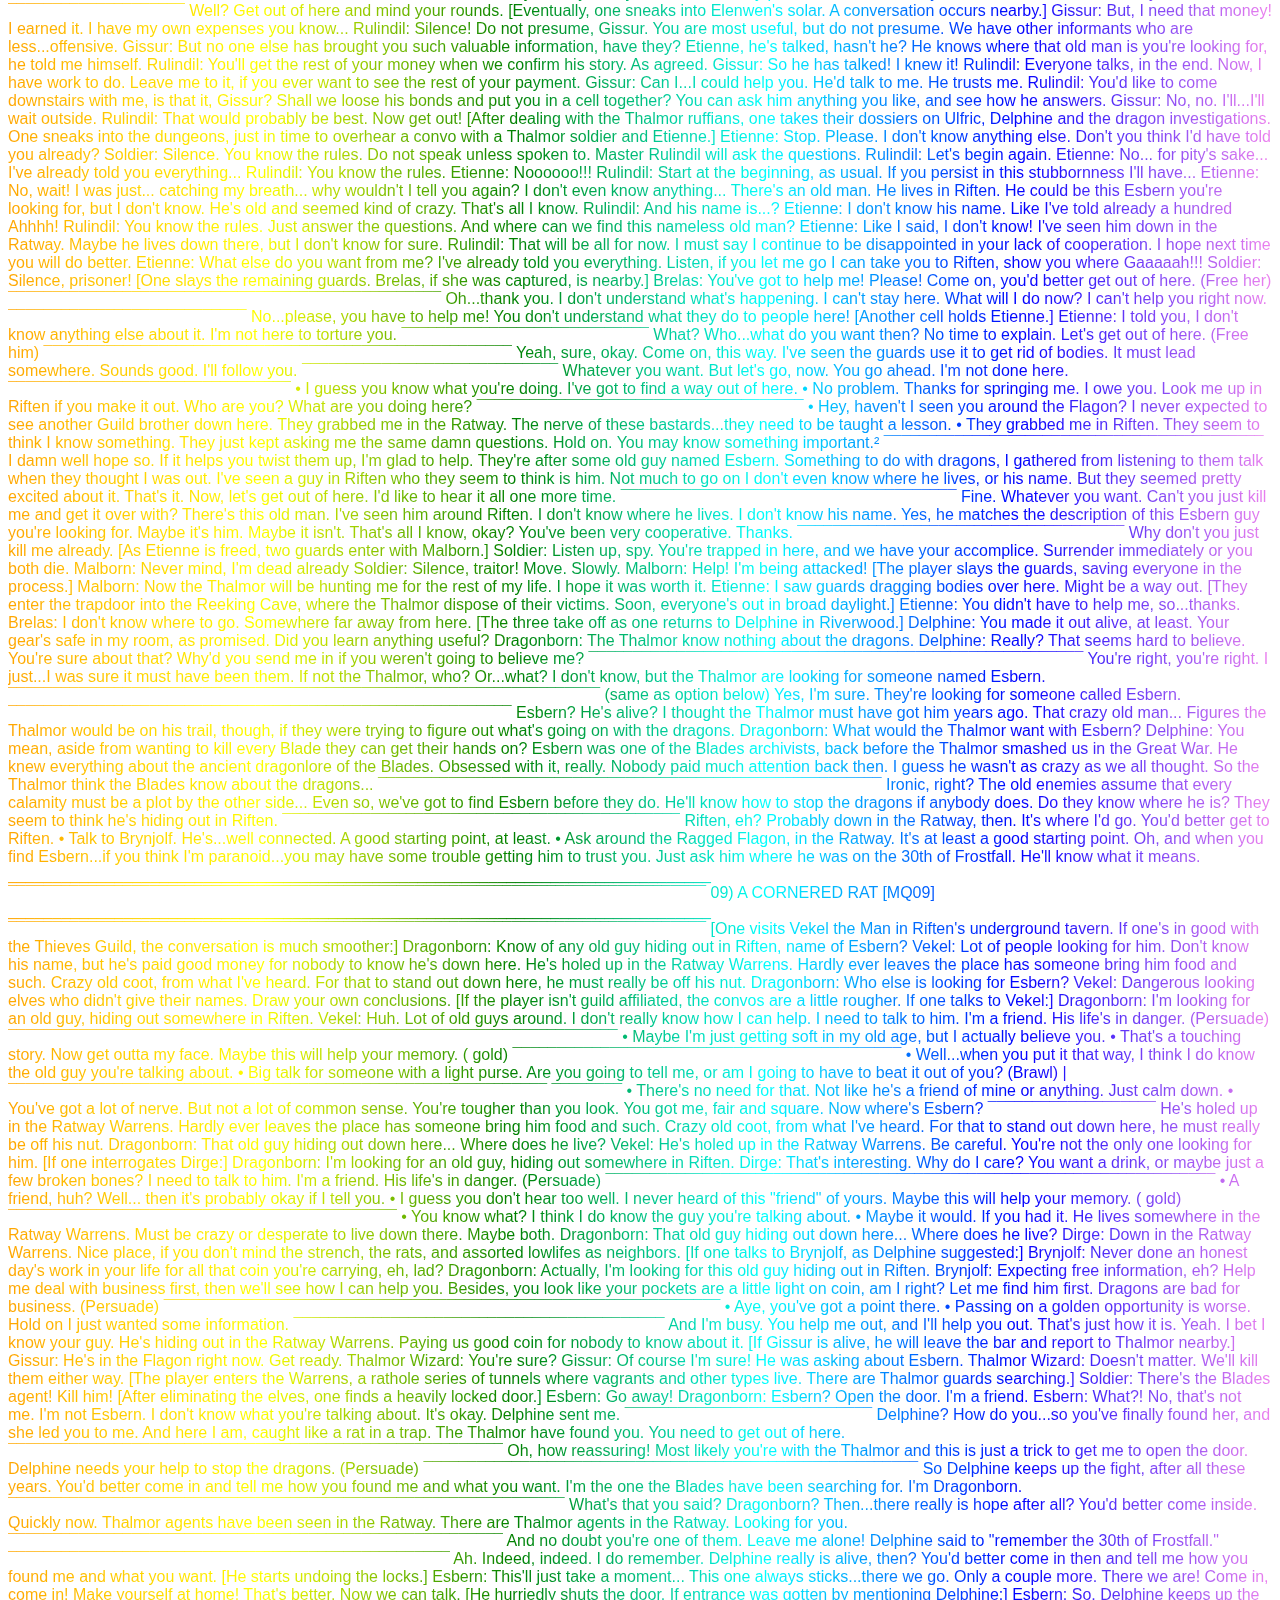
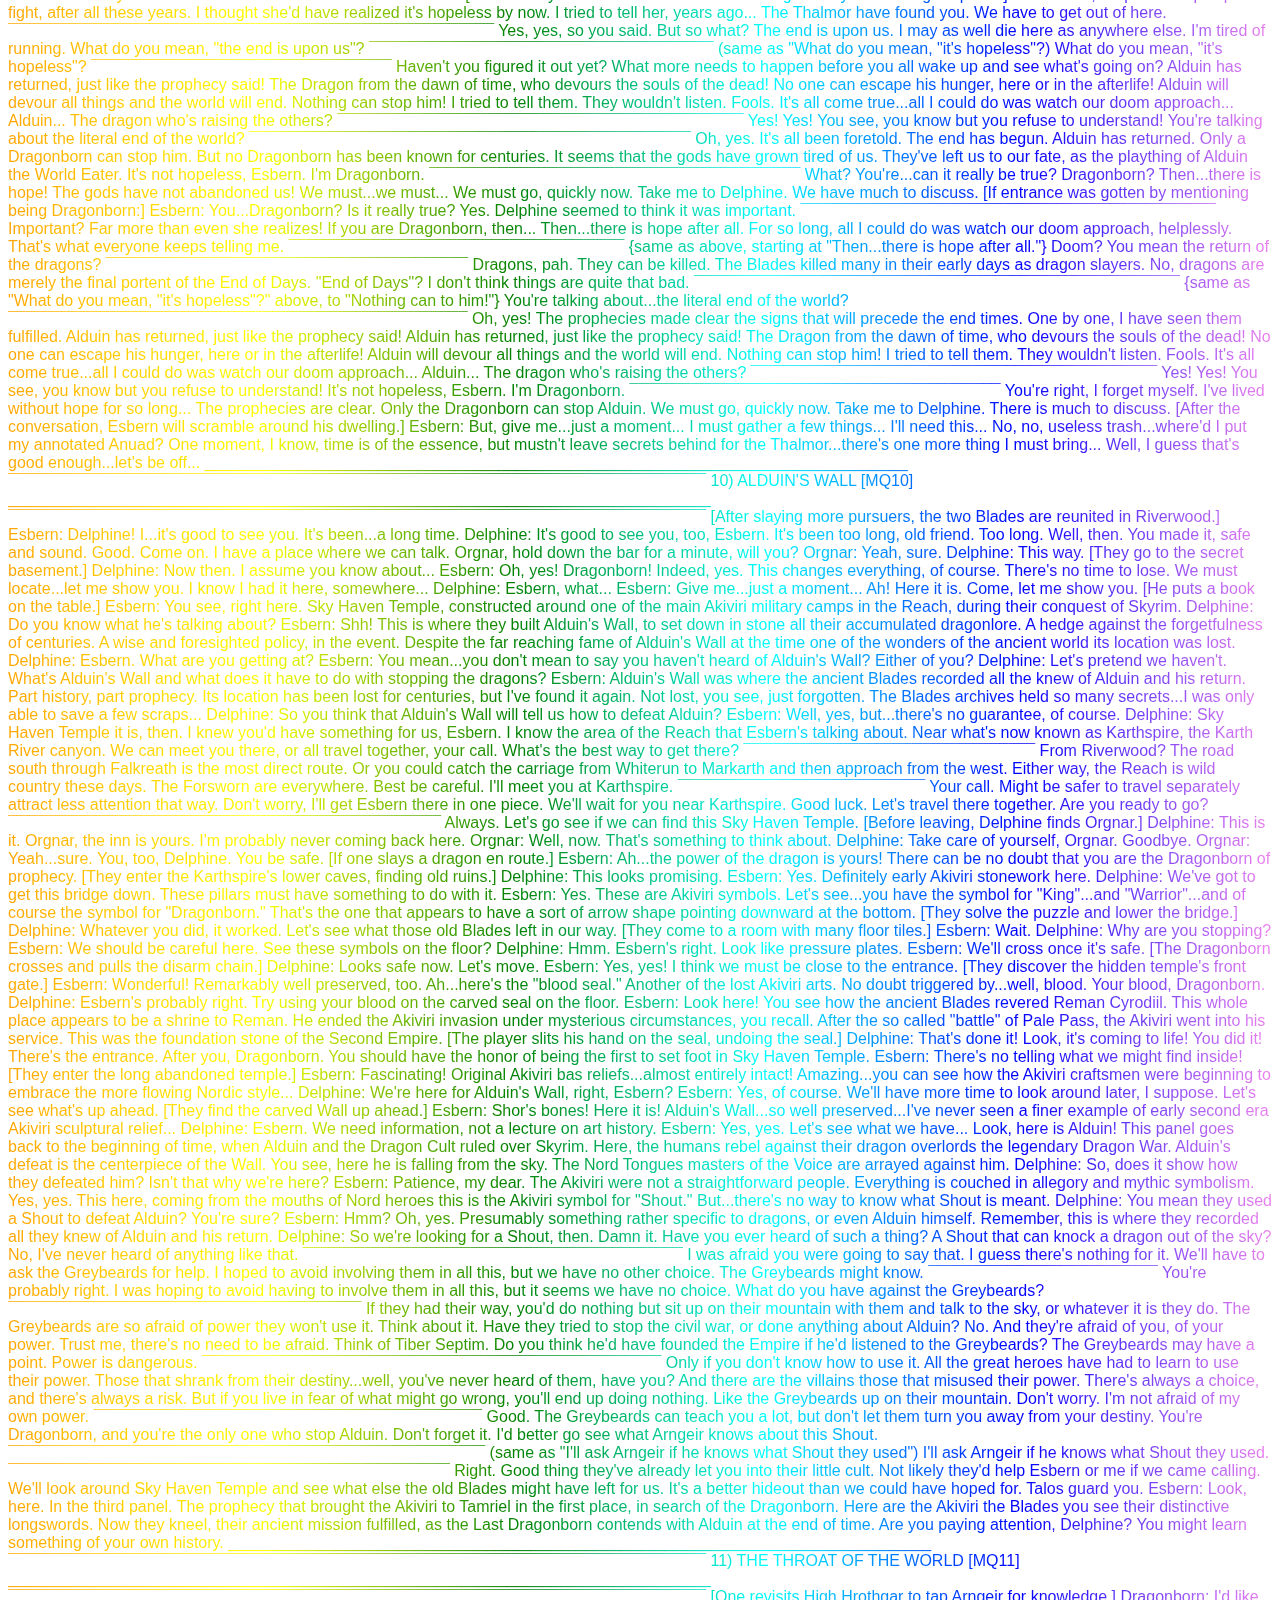
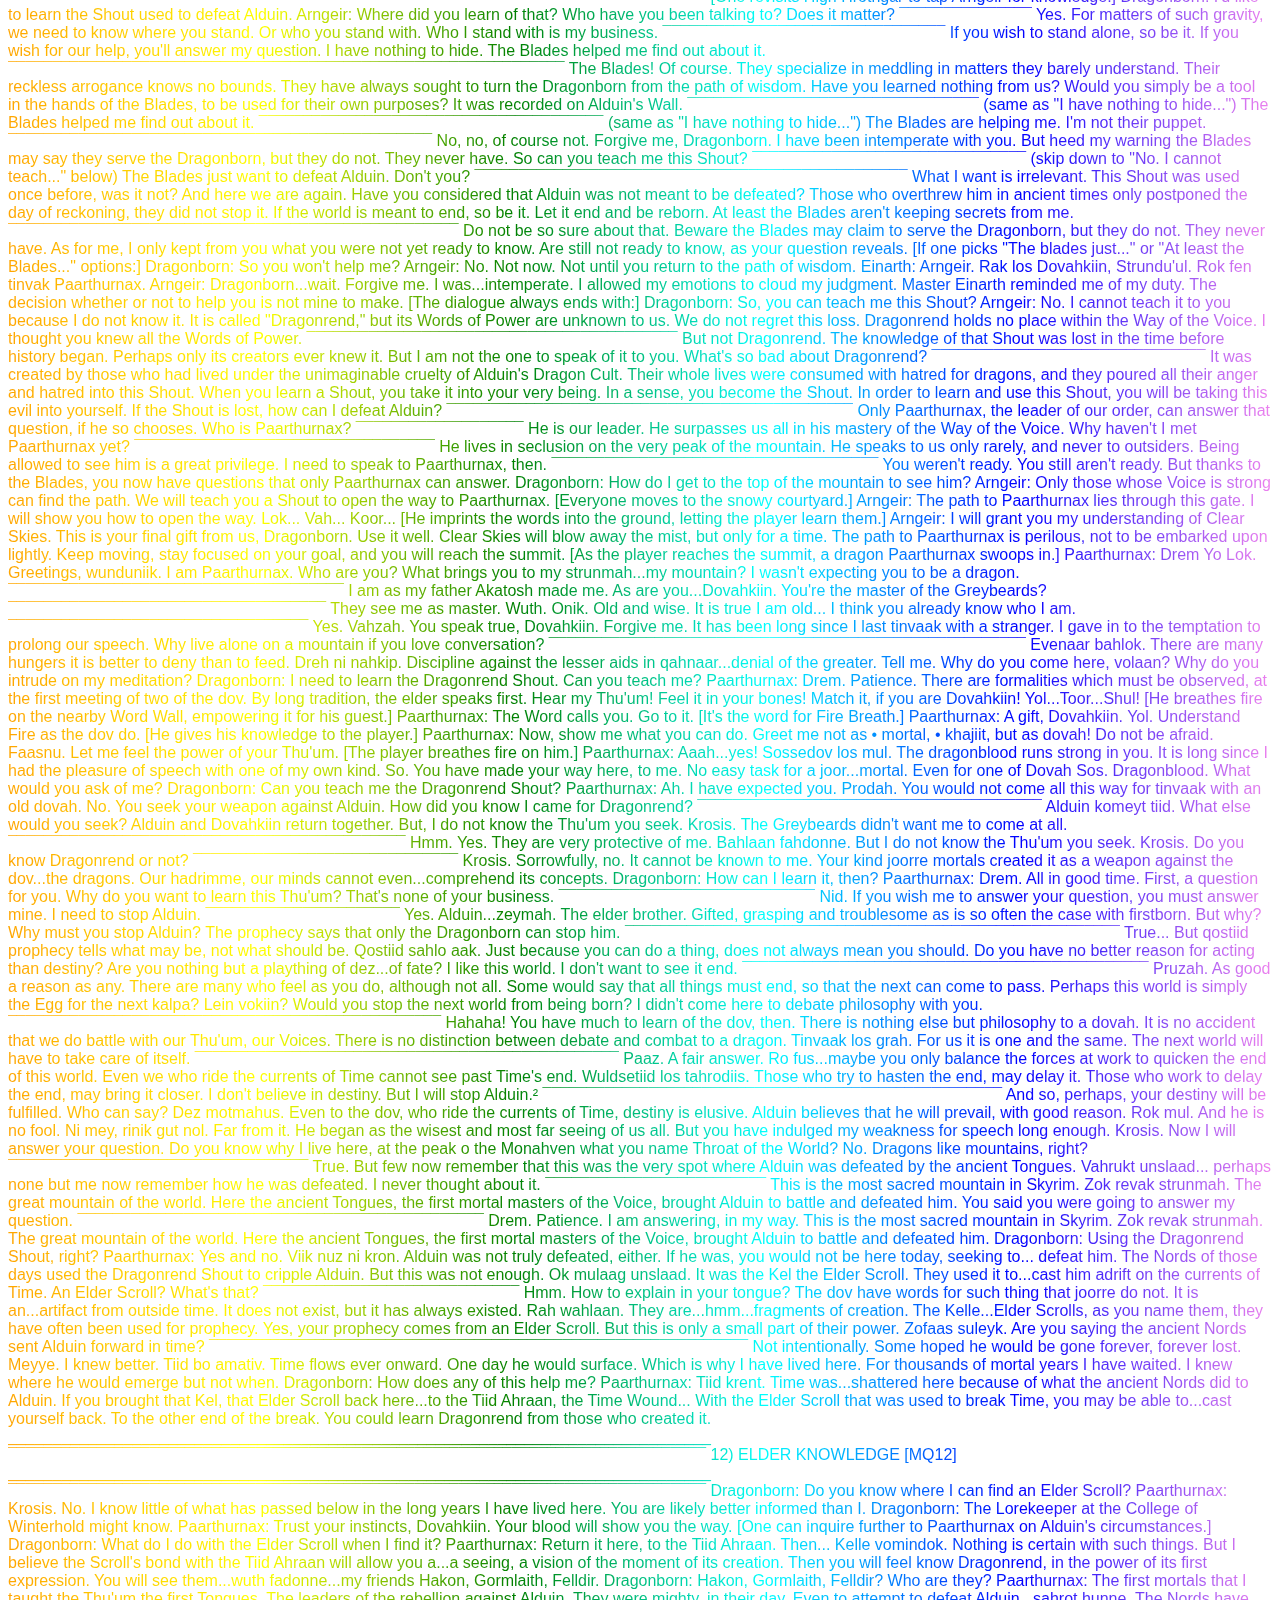
==== commit b8727ac4: "Add files via upload" ====
--- a/index.html
+++ b/index.html
@@ -33,16 +33,16 @@
 	  50.01% { opacity: 0; }
 	  100% { opacity: 0; }
     }
-    .rainbow  {
-    background-color: red;
-    background:  webkit linear gradient(left, orange , yellow, green, cyan, blue, violet);
-    background:  o linear gradient(right, orange, yellow, green, cyan, blue, violet);
-    background:  moz linear gradient(right, orange, yellow, green, cyan, blue, violet);
-    background: linear gradient(to right, orange , yellow, green, cyan, blue, violet);
-     webkit background clip: text;
-     webkit text fill color: transparent;
-    font family: "Comic Sans MS", "Comic Sans", cursive;
-    }
+    #grad1 {
+    background: red;
+    background: -webkit-linear-gradient(left, orange , yellow, green, cyan, blue, violet);
+    background: -o-linear-gradient(right, orange, yellow, green, cyan, blue, violet);
+    background: -moz-linear-gradient(right, orange, yellow, green, cyan, blue, violet);
+    background: linear-gradient(to right, orange , yellow, green, cyan, blue, violet);
+    -webkit-background-clip: text;
+    -webkit-text-fill-color: transparent;
+    font-family: "Comic Sans MS", cursive, sans-serif;
+}
      </style>
     <title>This webpage can only be accessed in Internet Explorer</title>
   </head>
@@ -51,7 +51,7 @@
       <source src="skyrim.mp3" type="audio/mpeg">
       Your browser does not support the audio element.
     </audio>
-    <p class="blink rainbow">
+    <p id="grad1" class="blink">
   <!--
          /\       /\
         / (       ) \
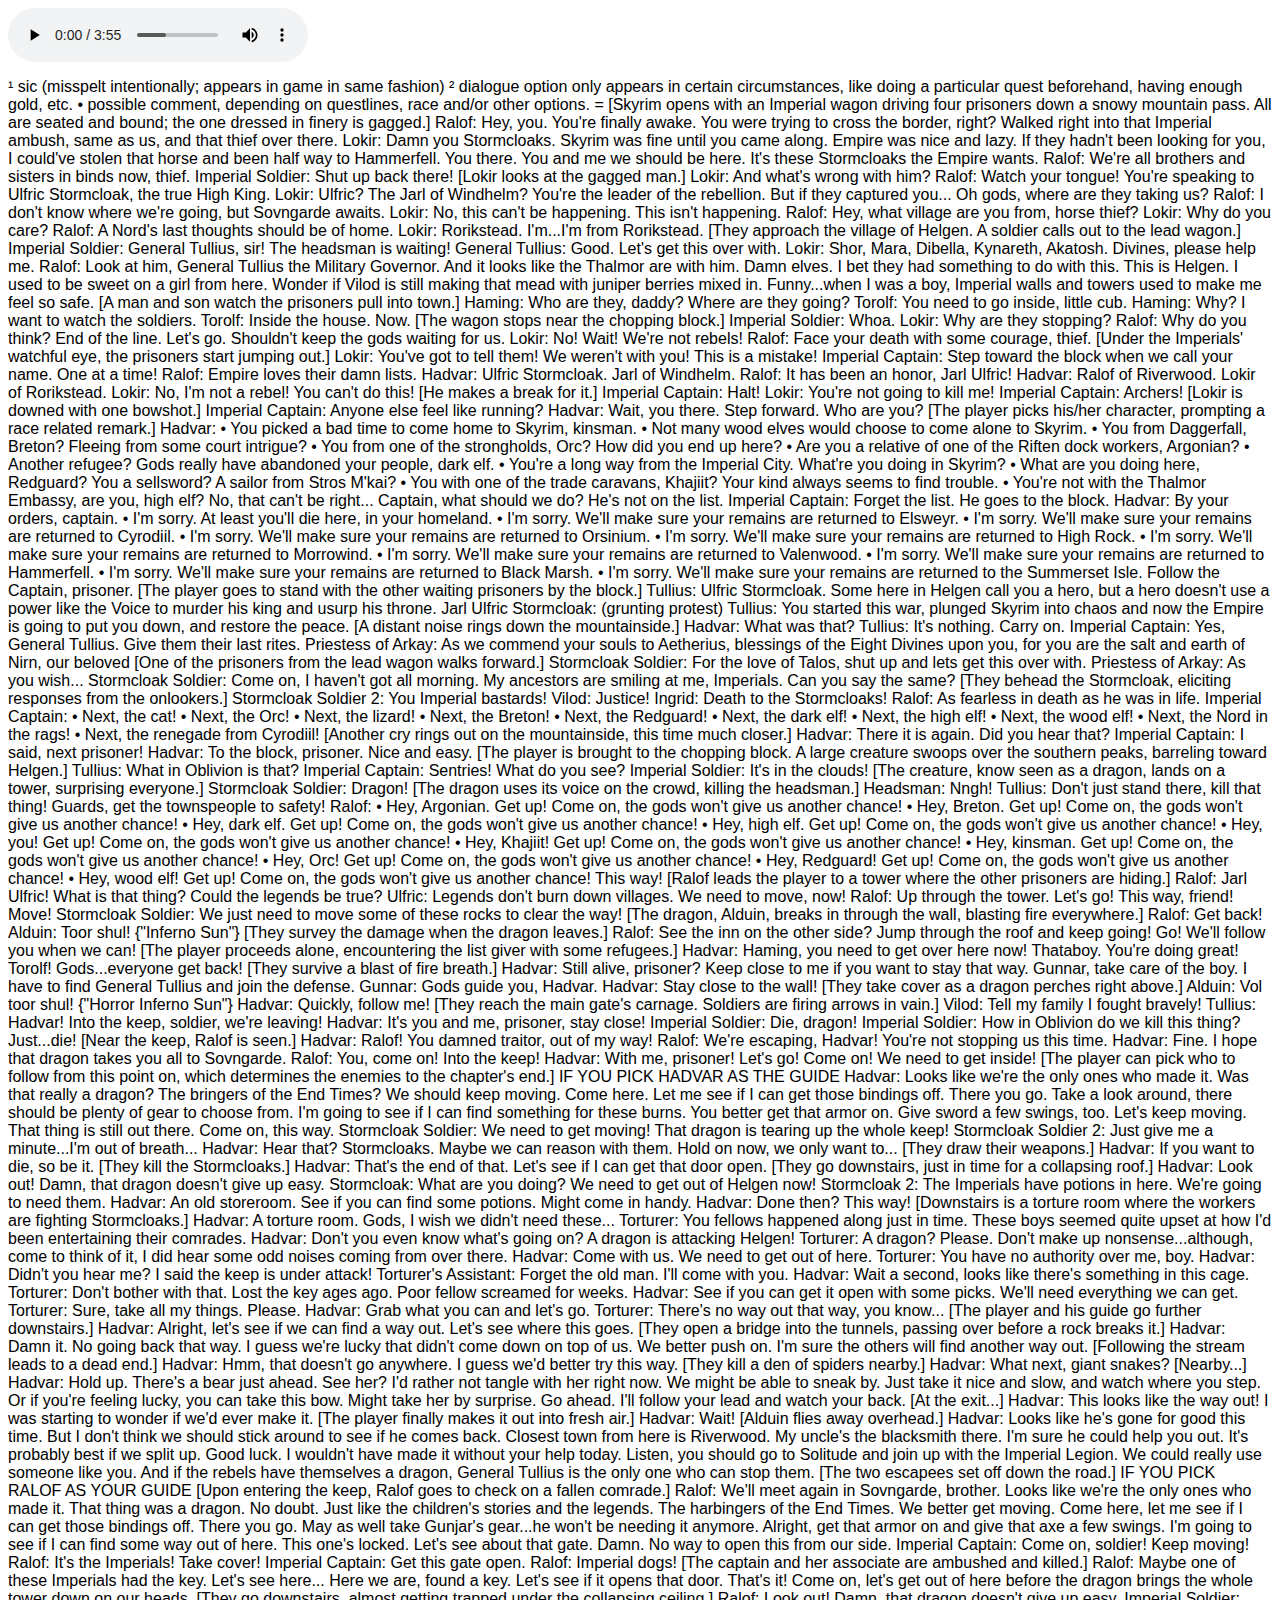
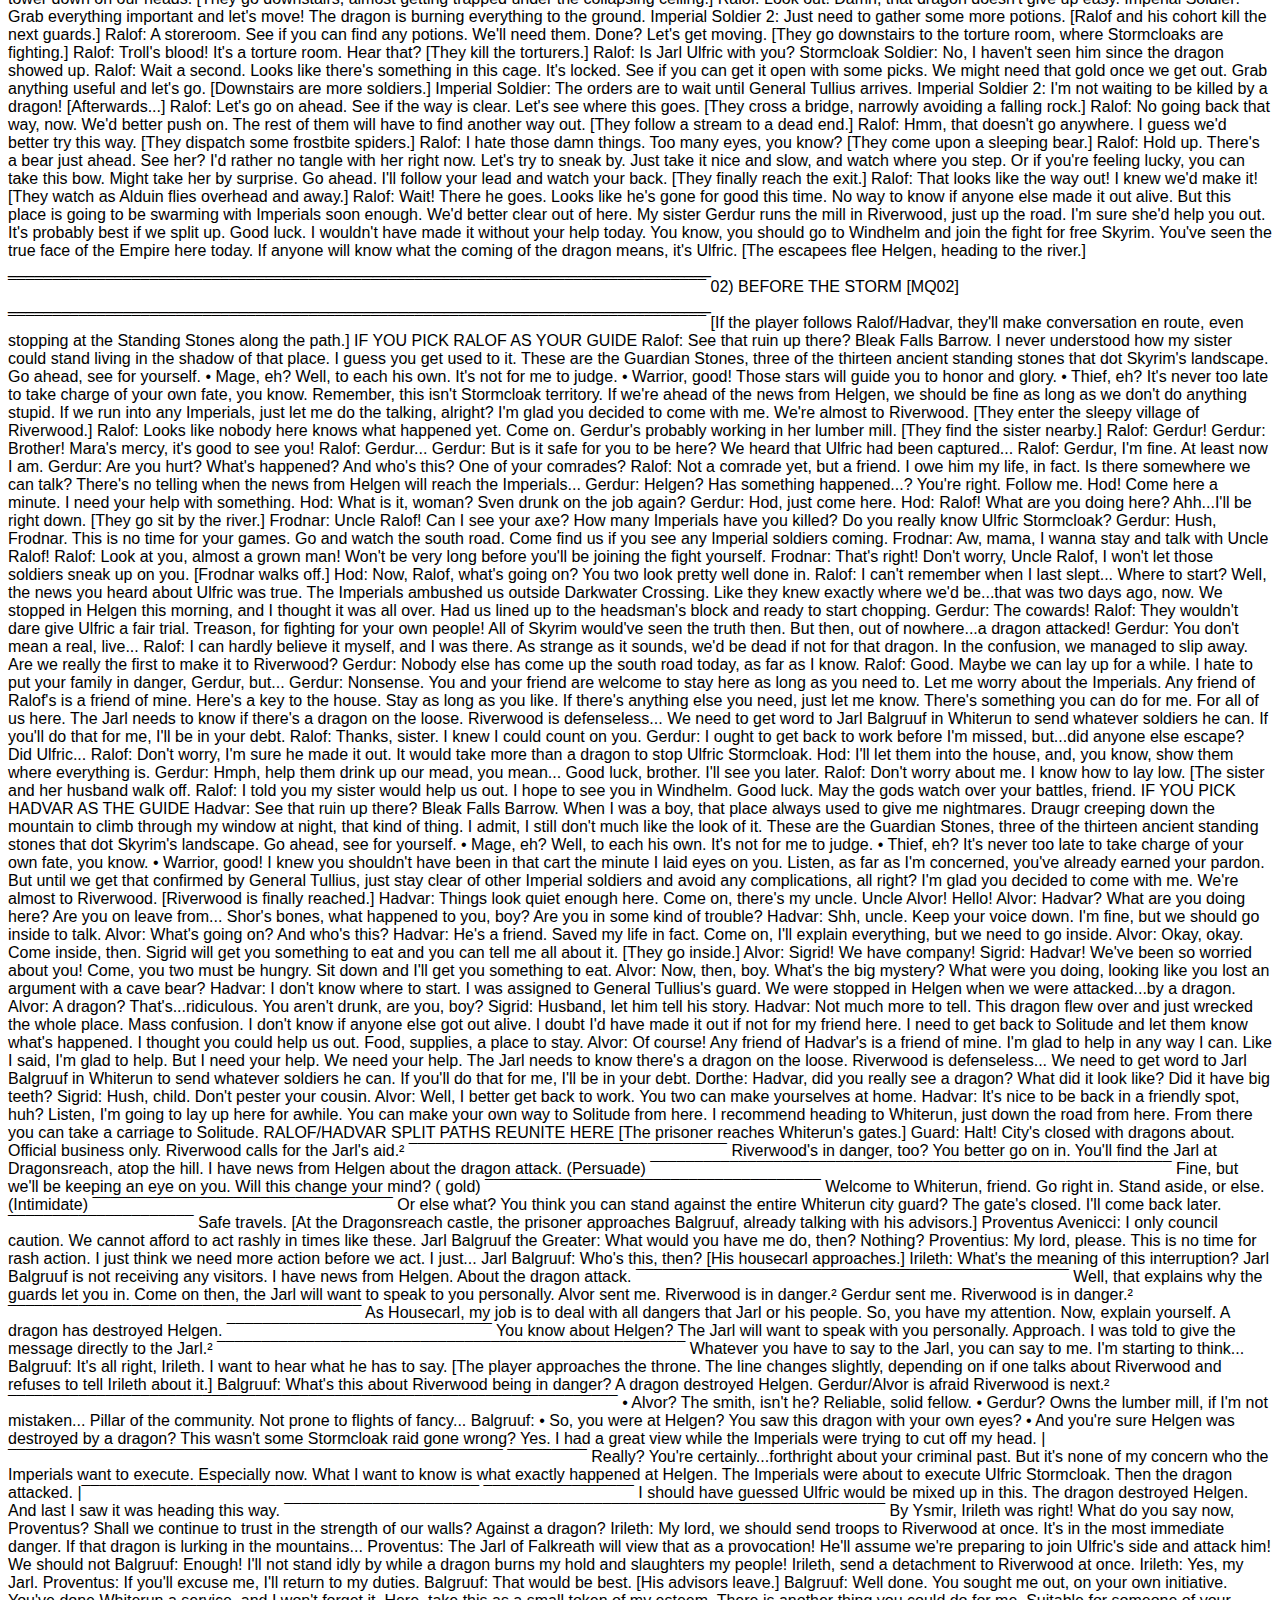
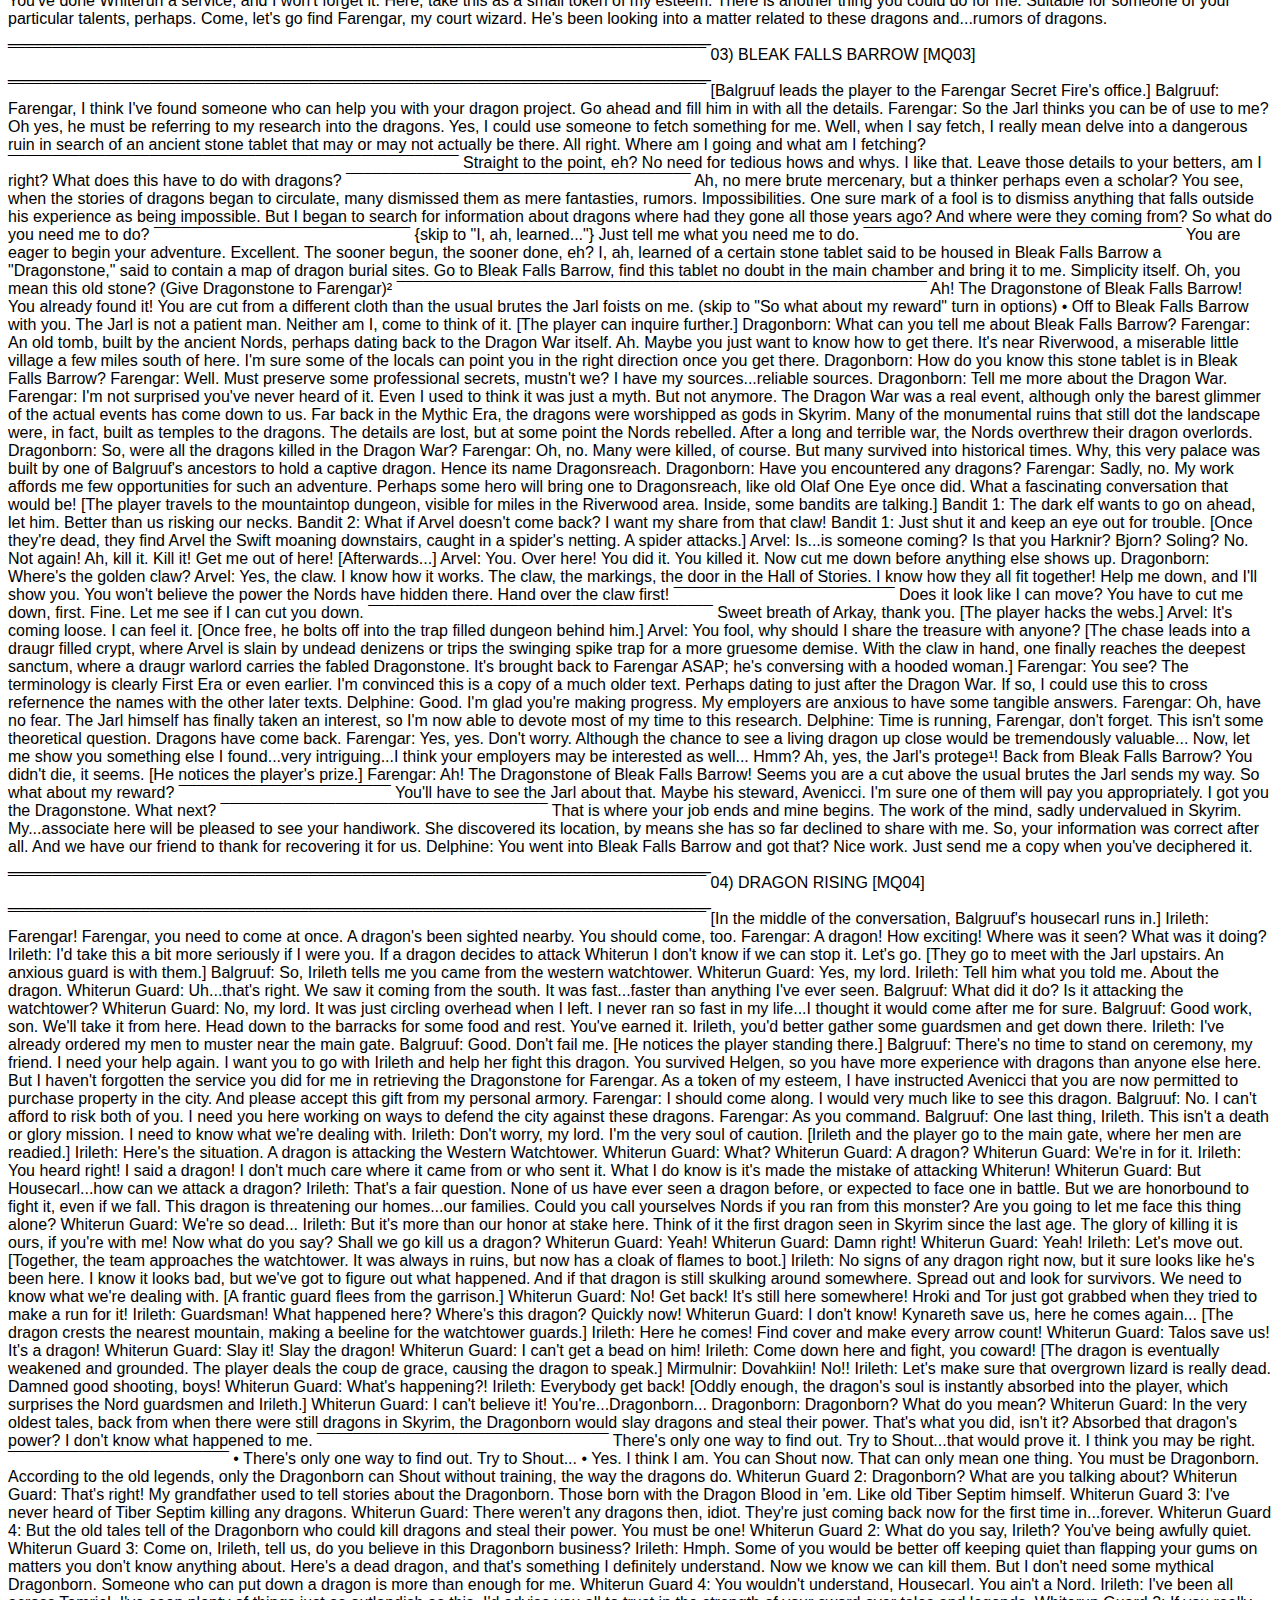
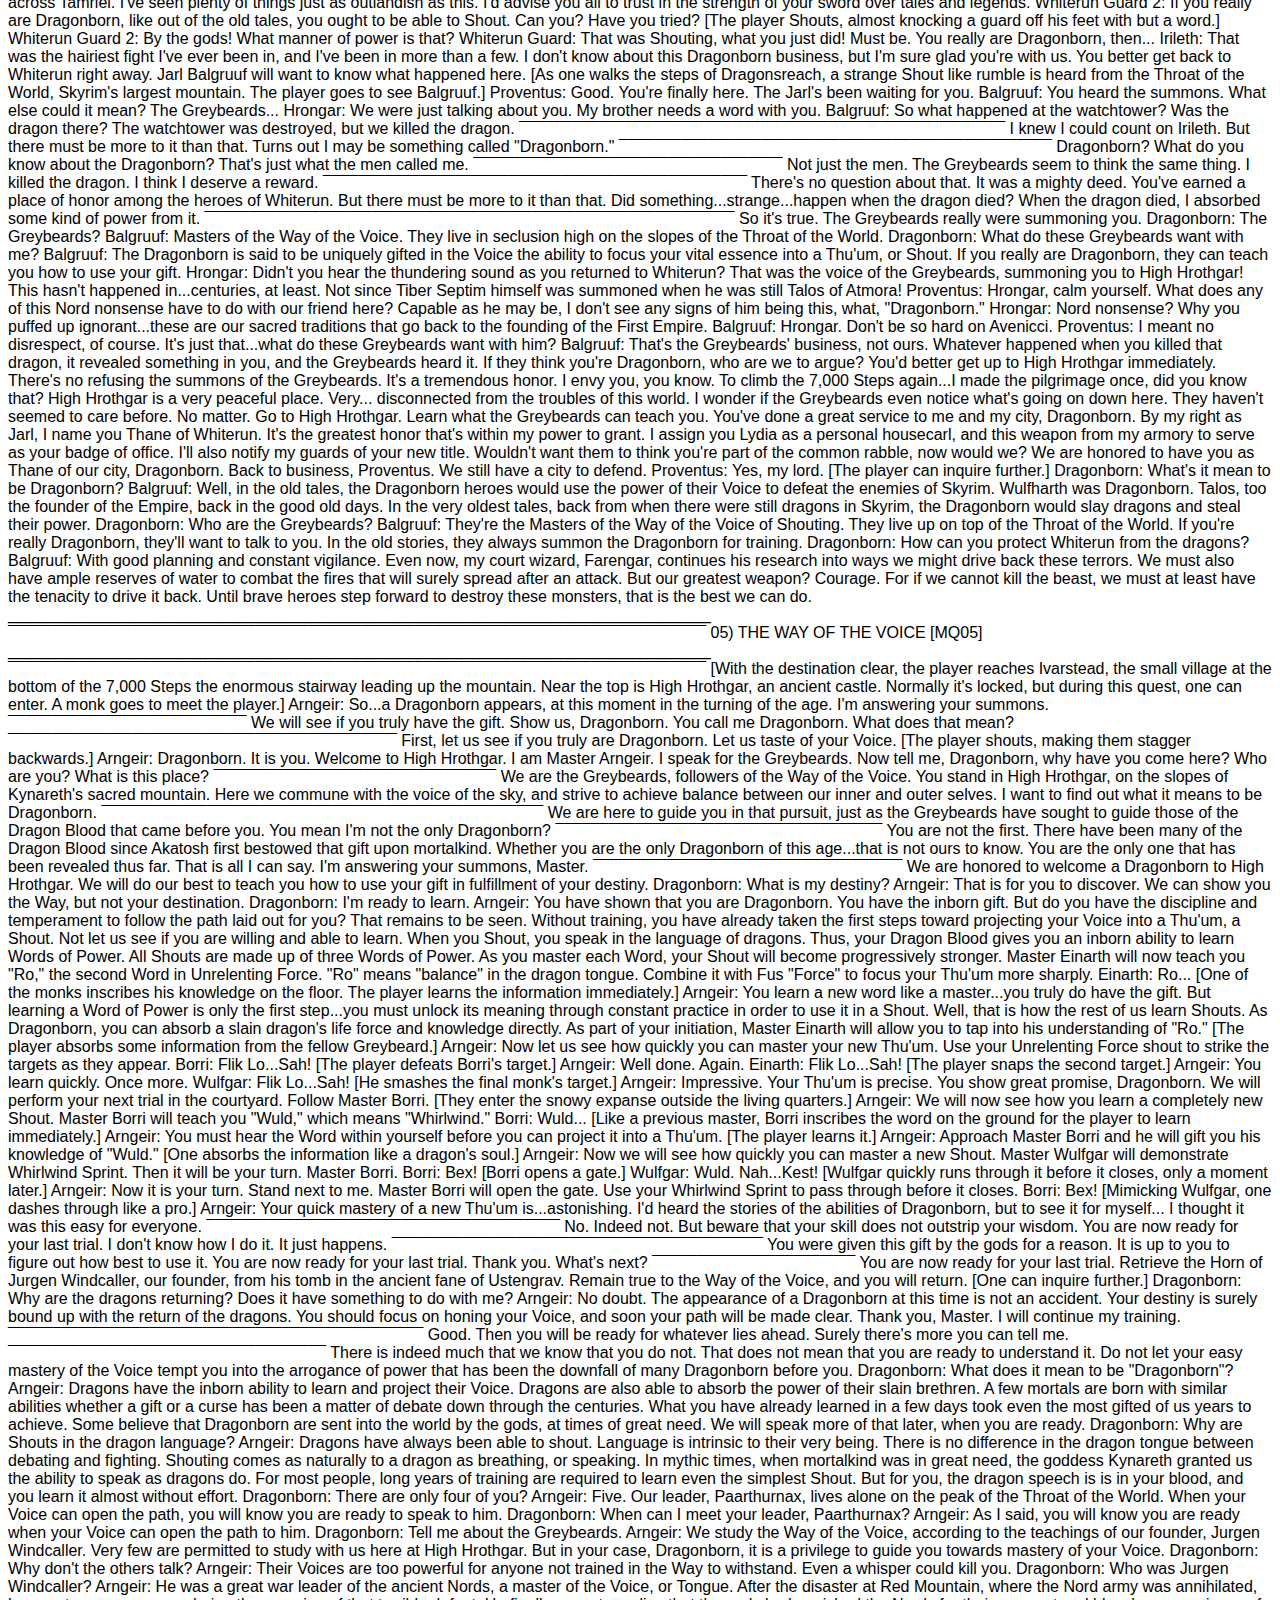
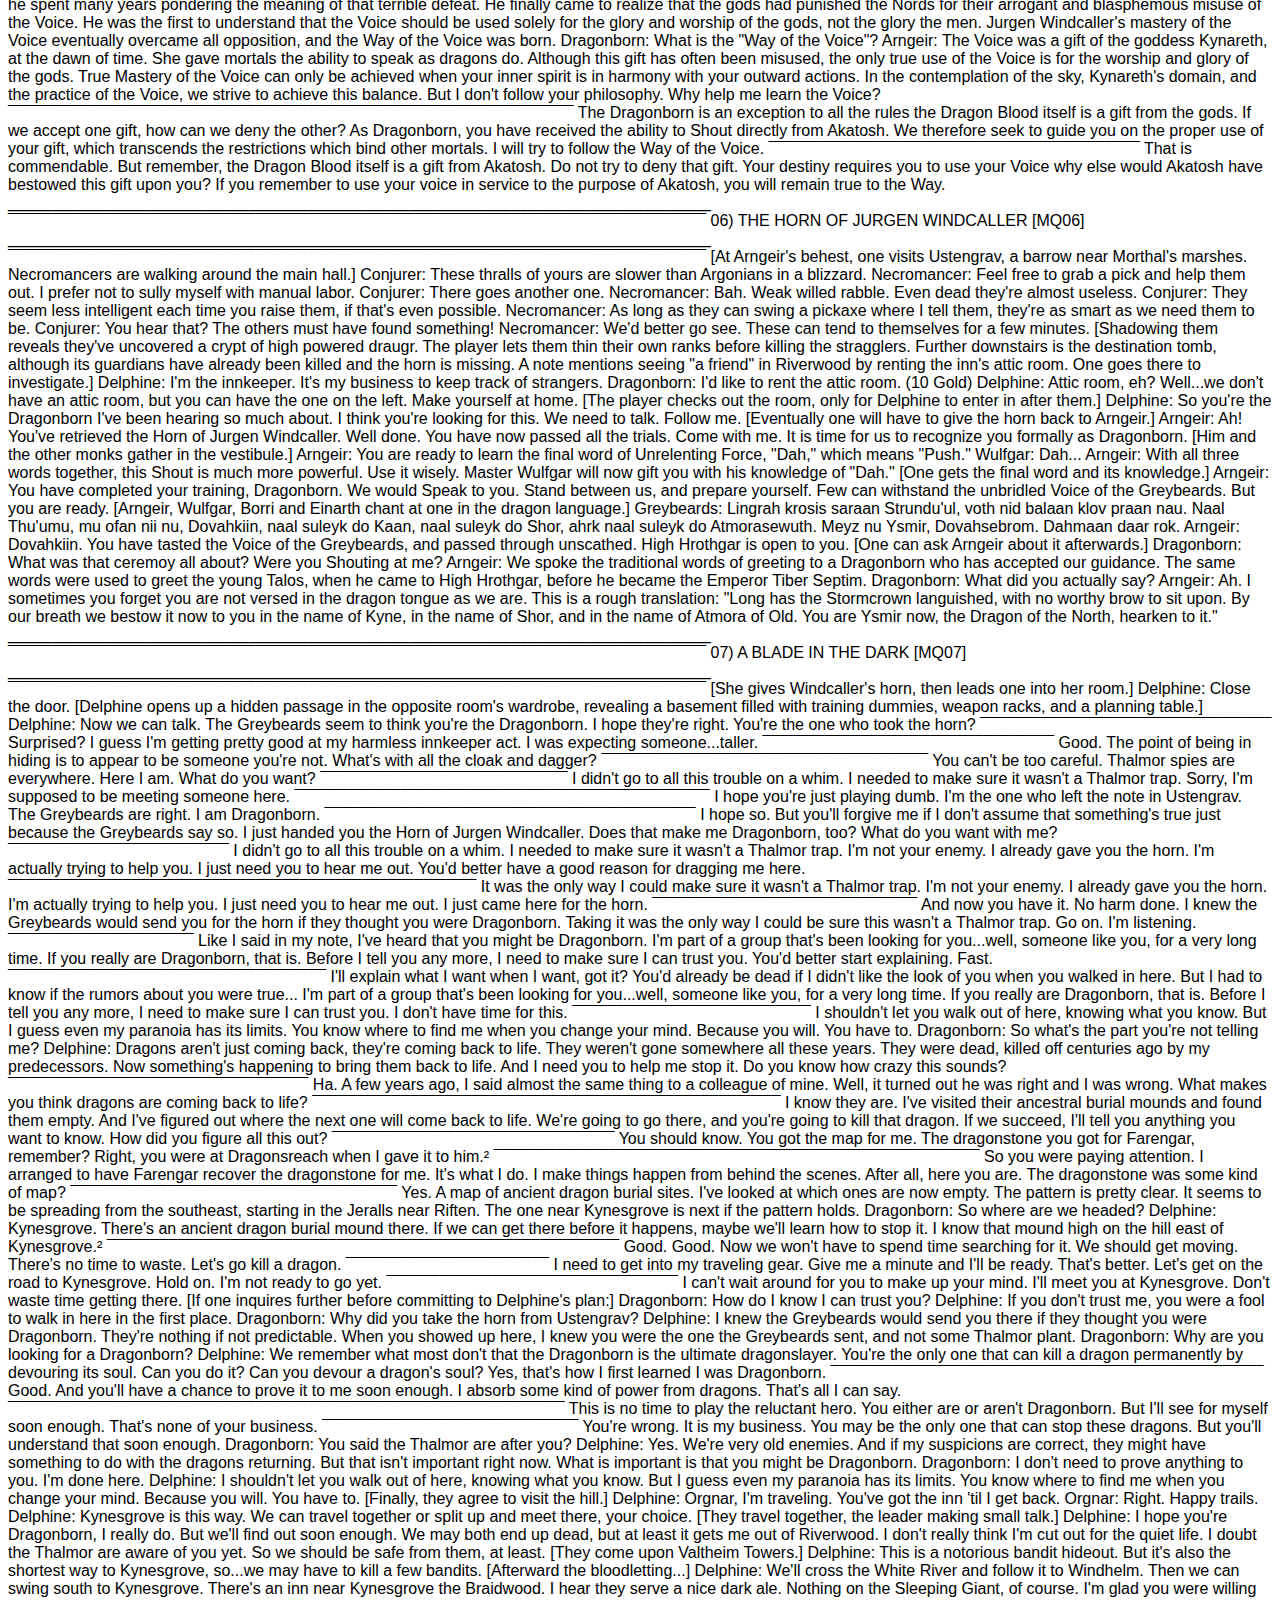
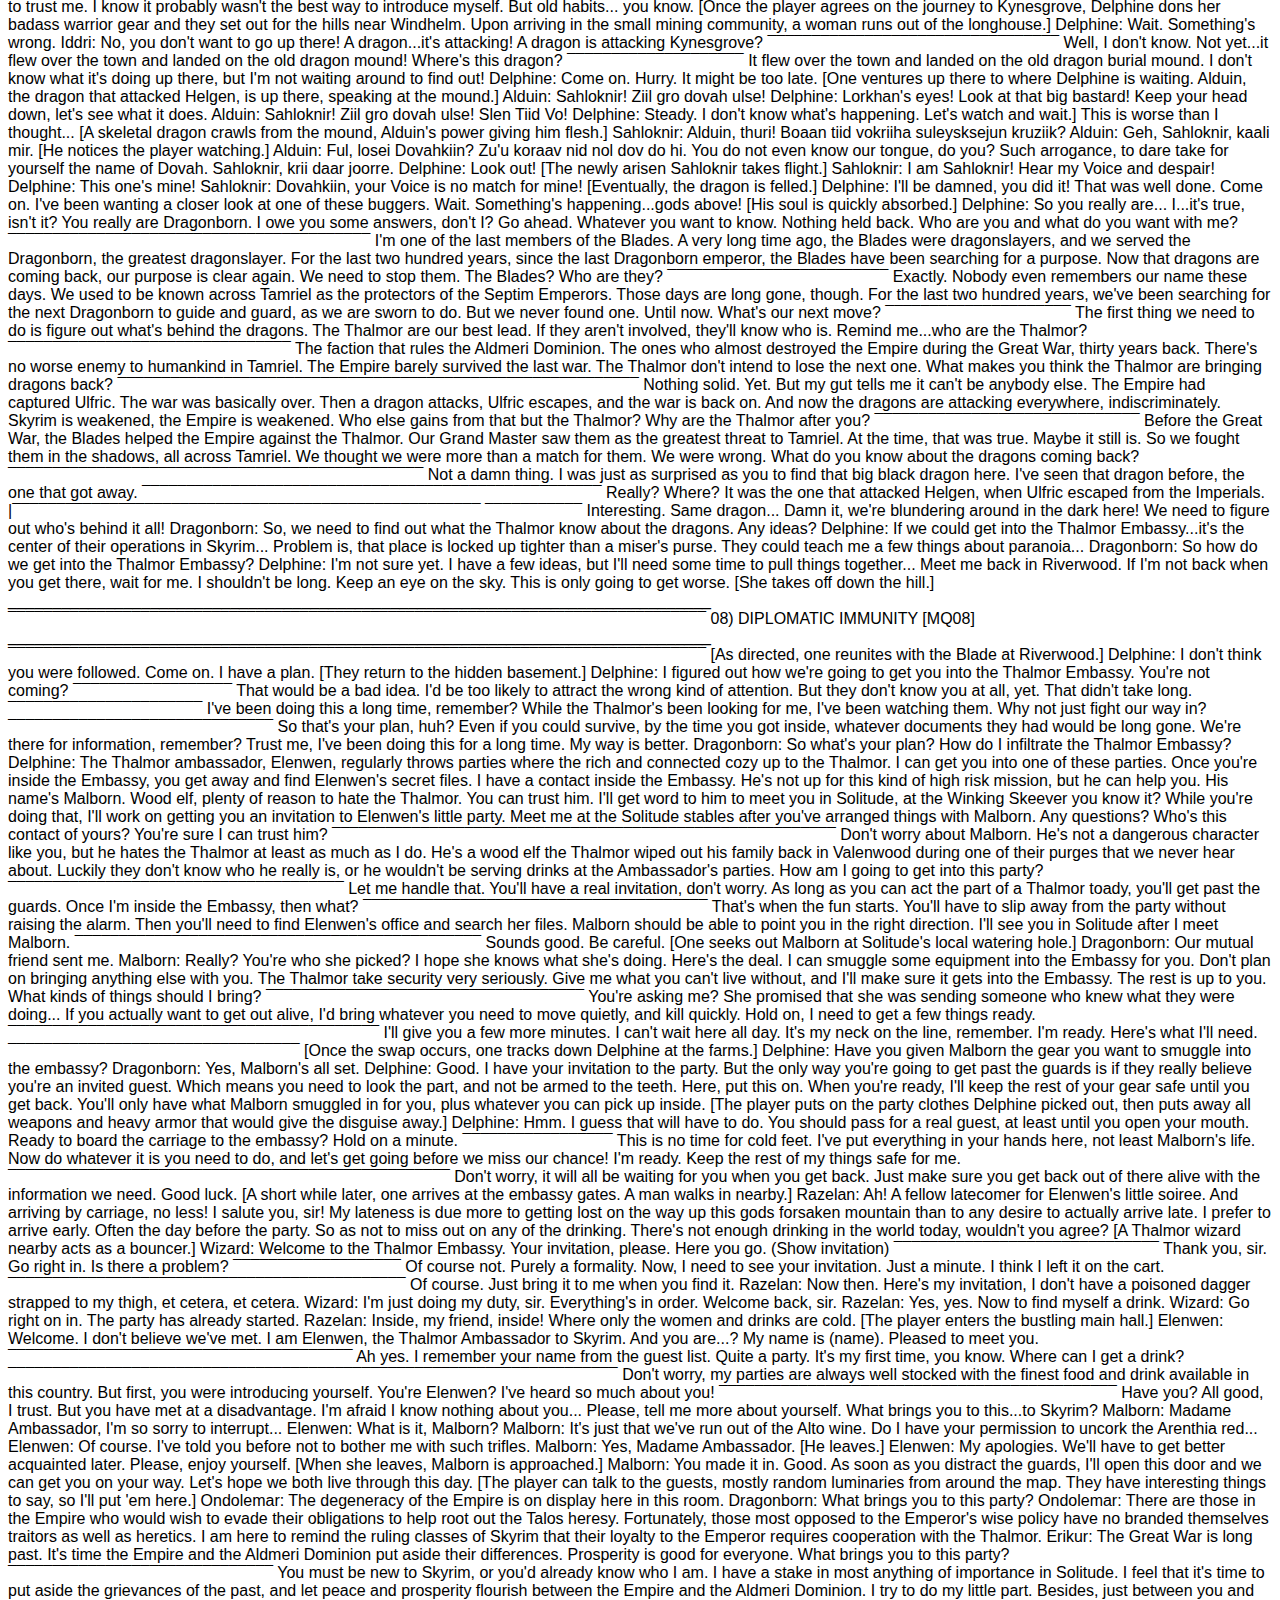
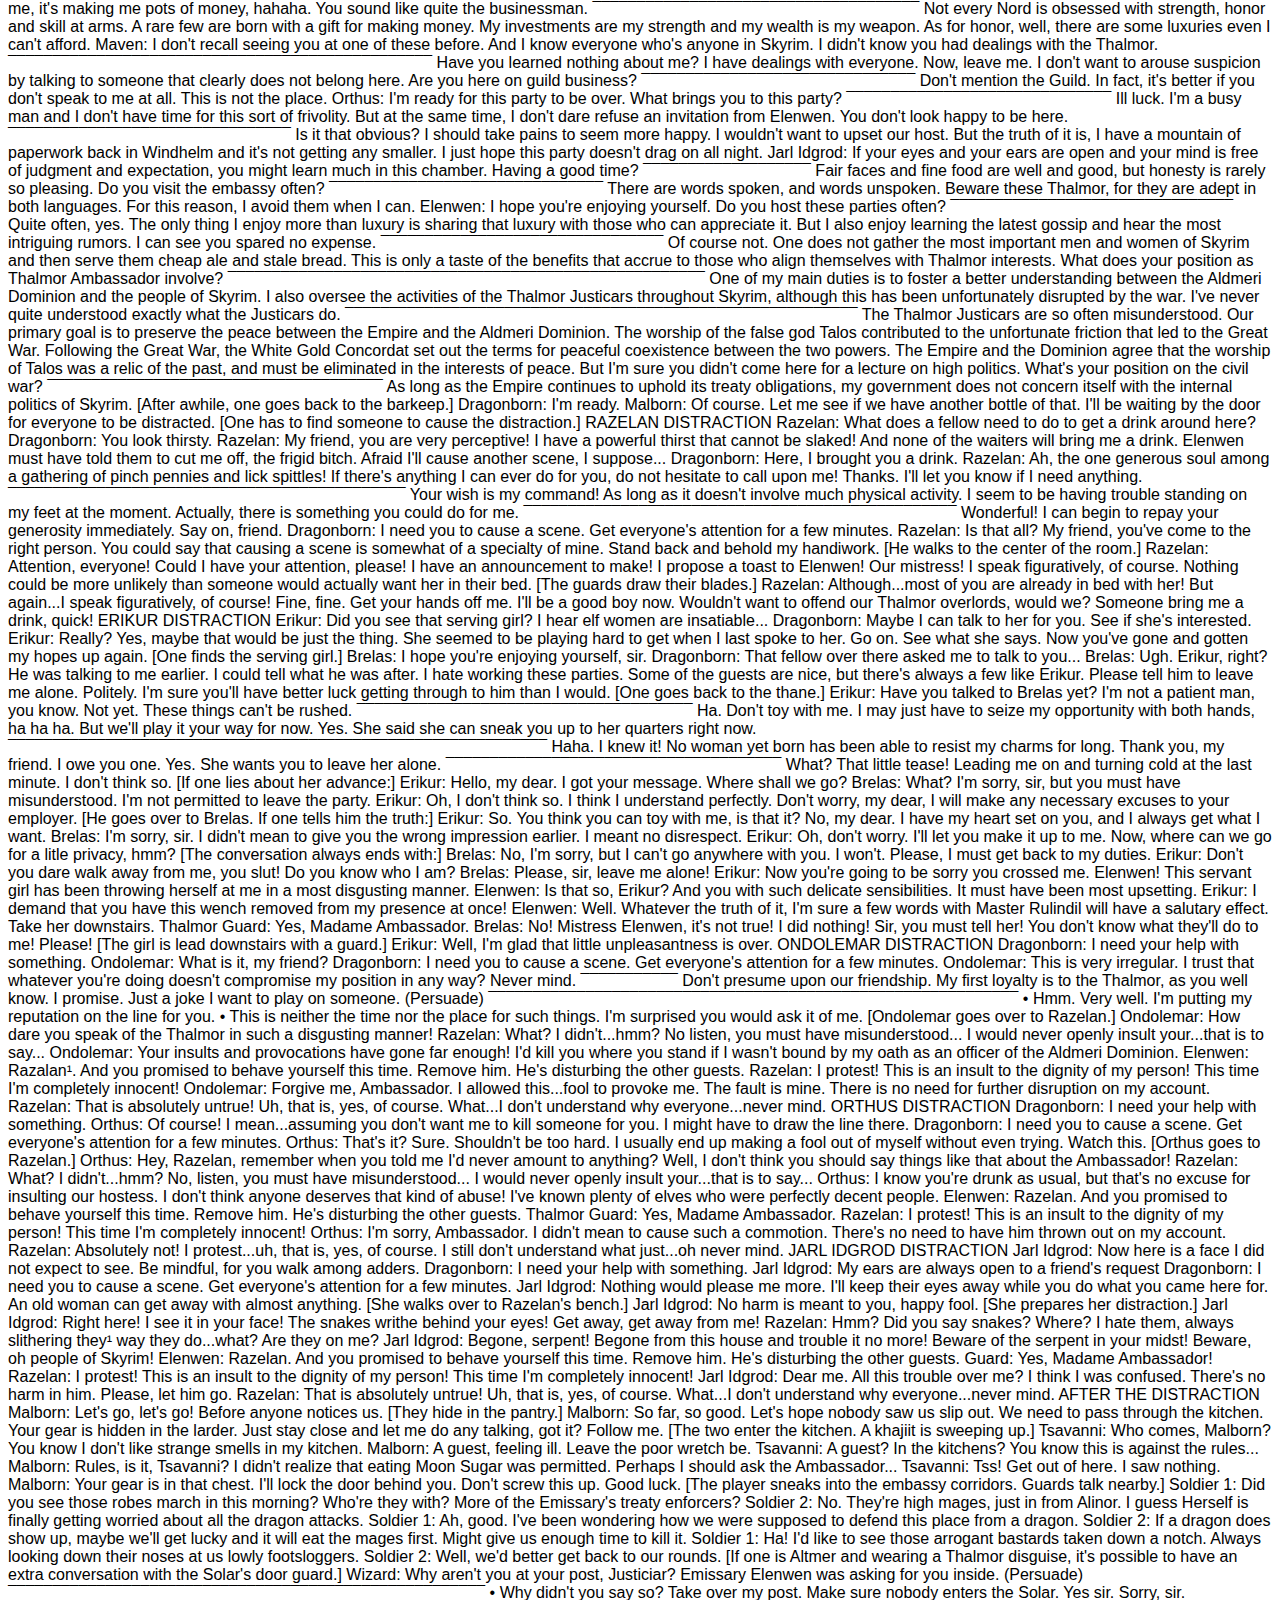
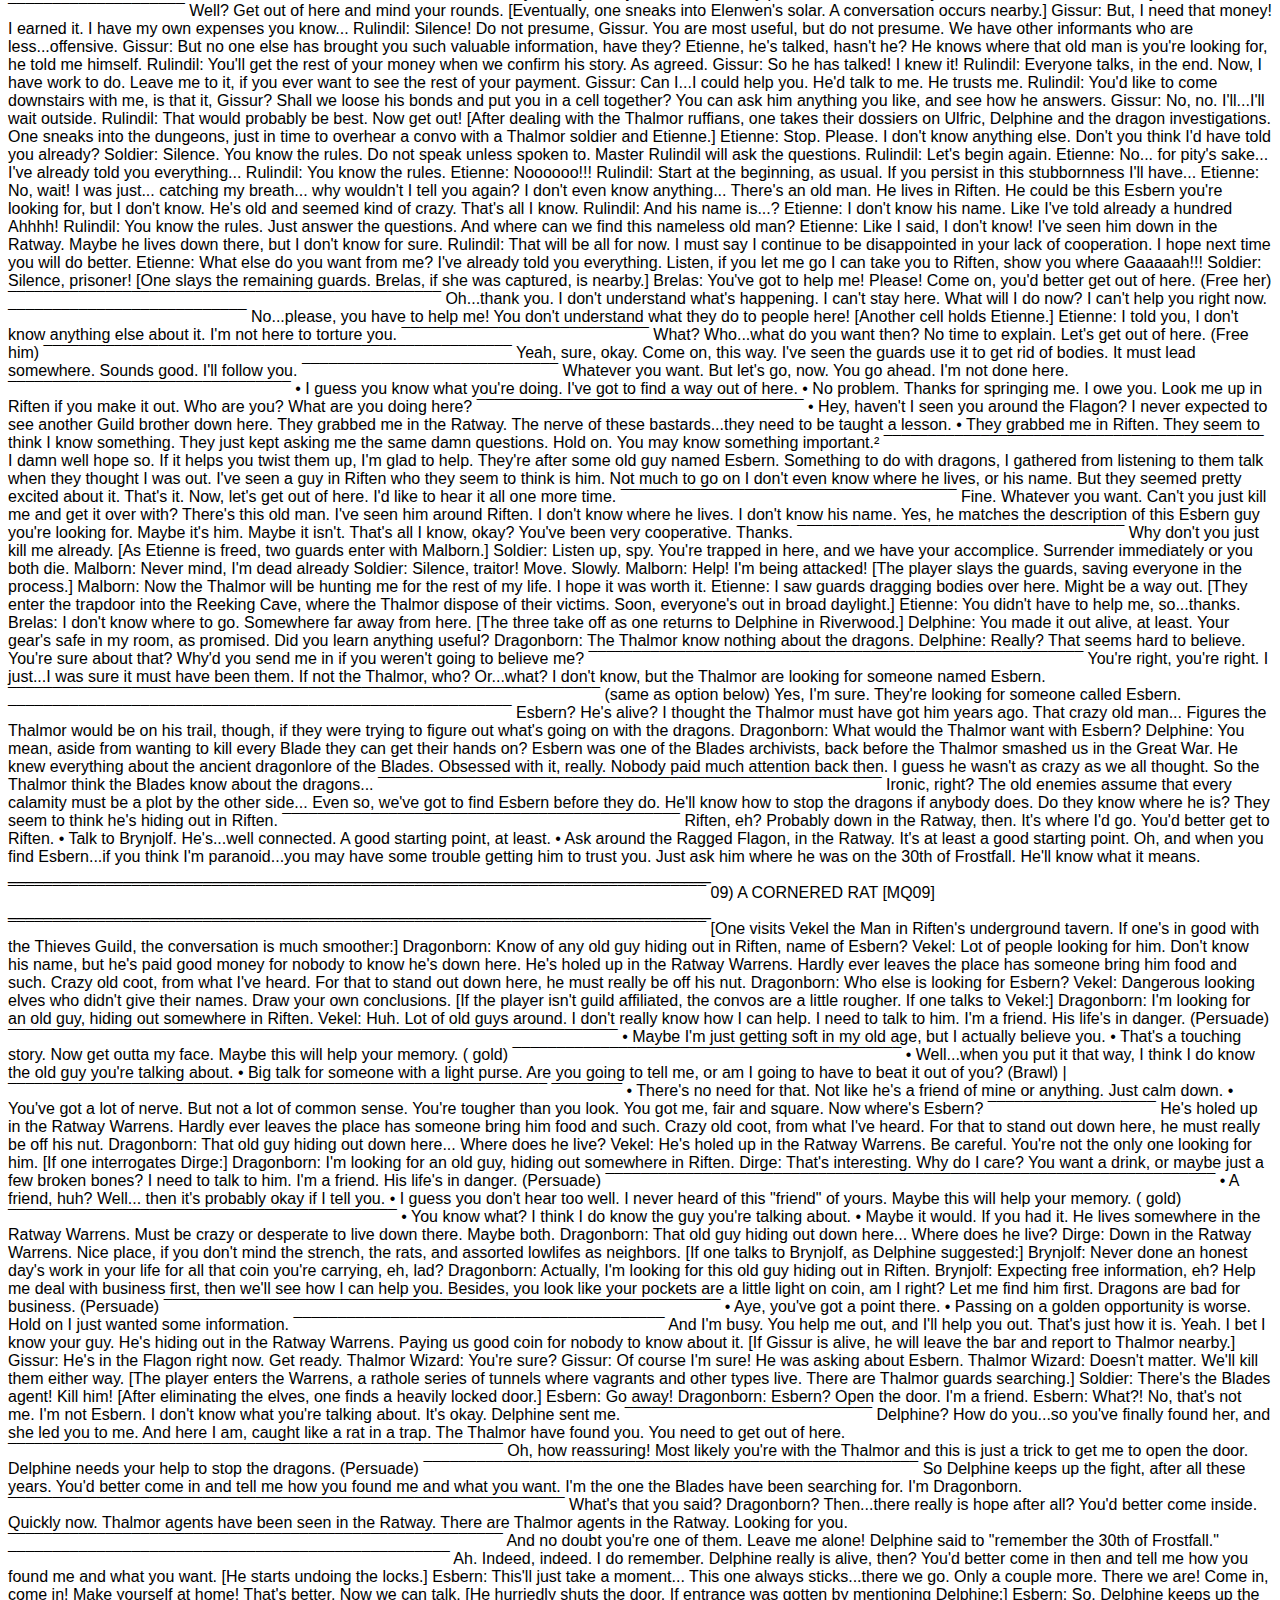
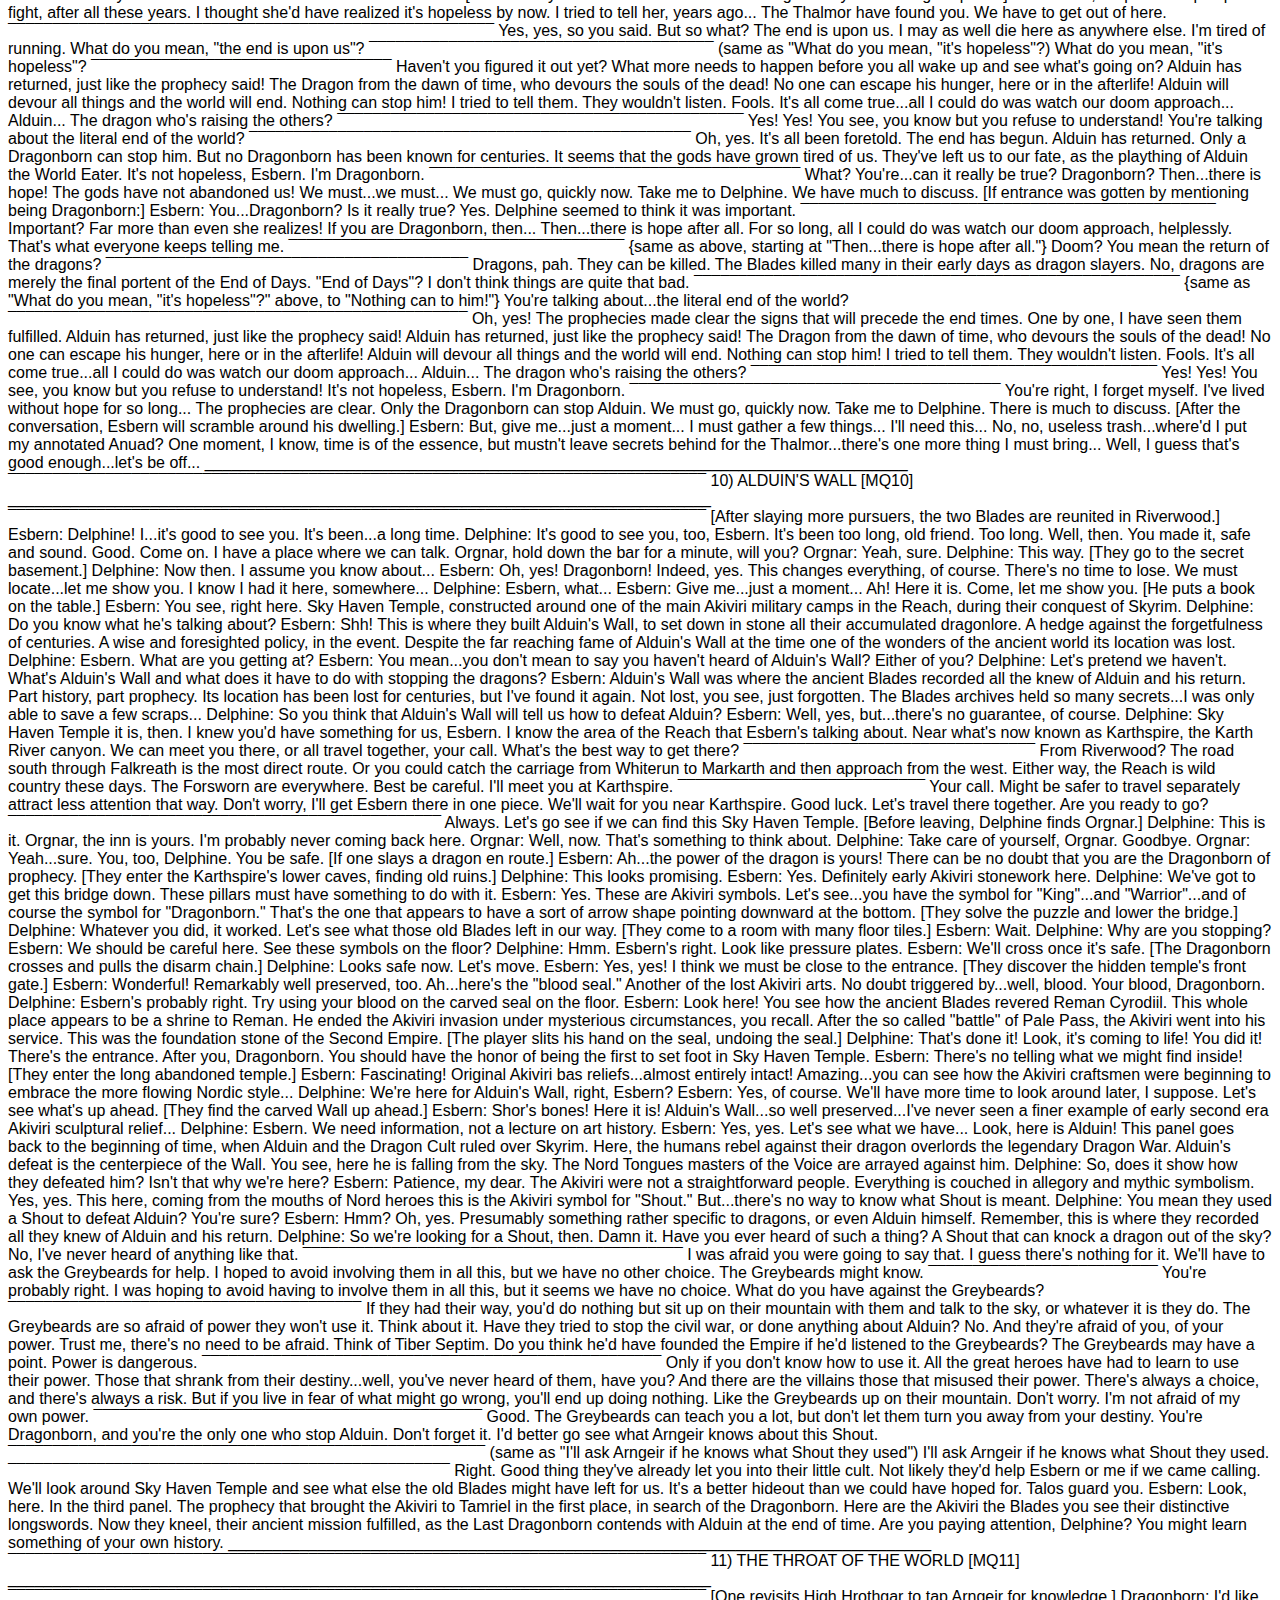
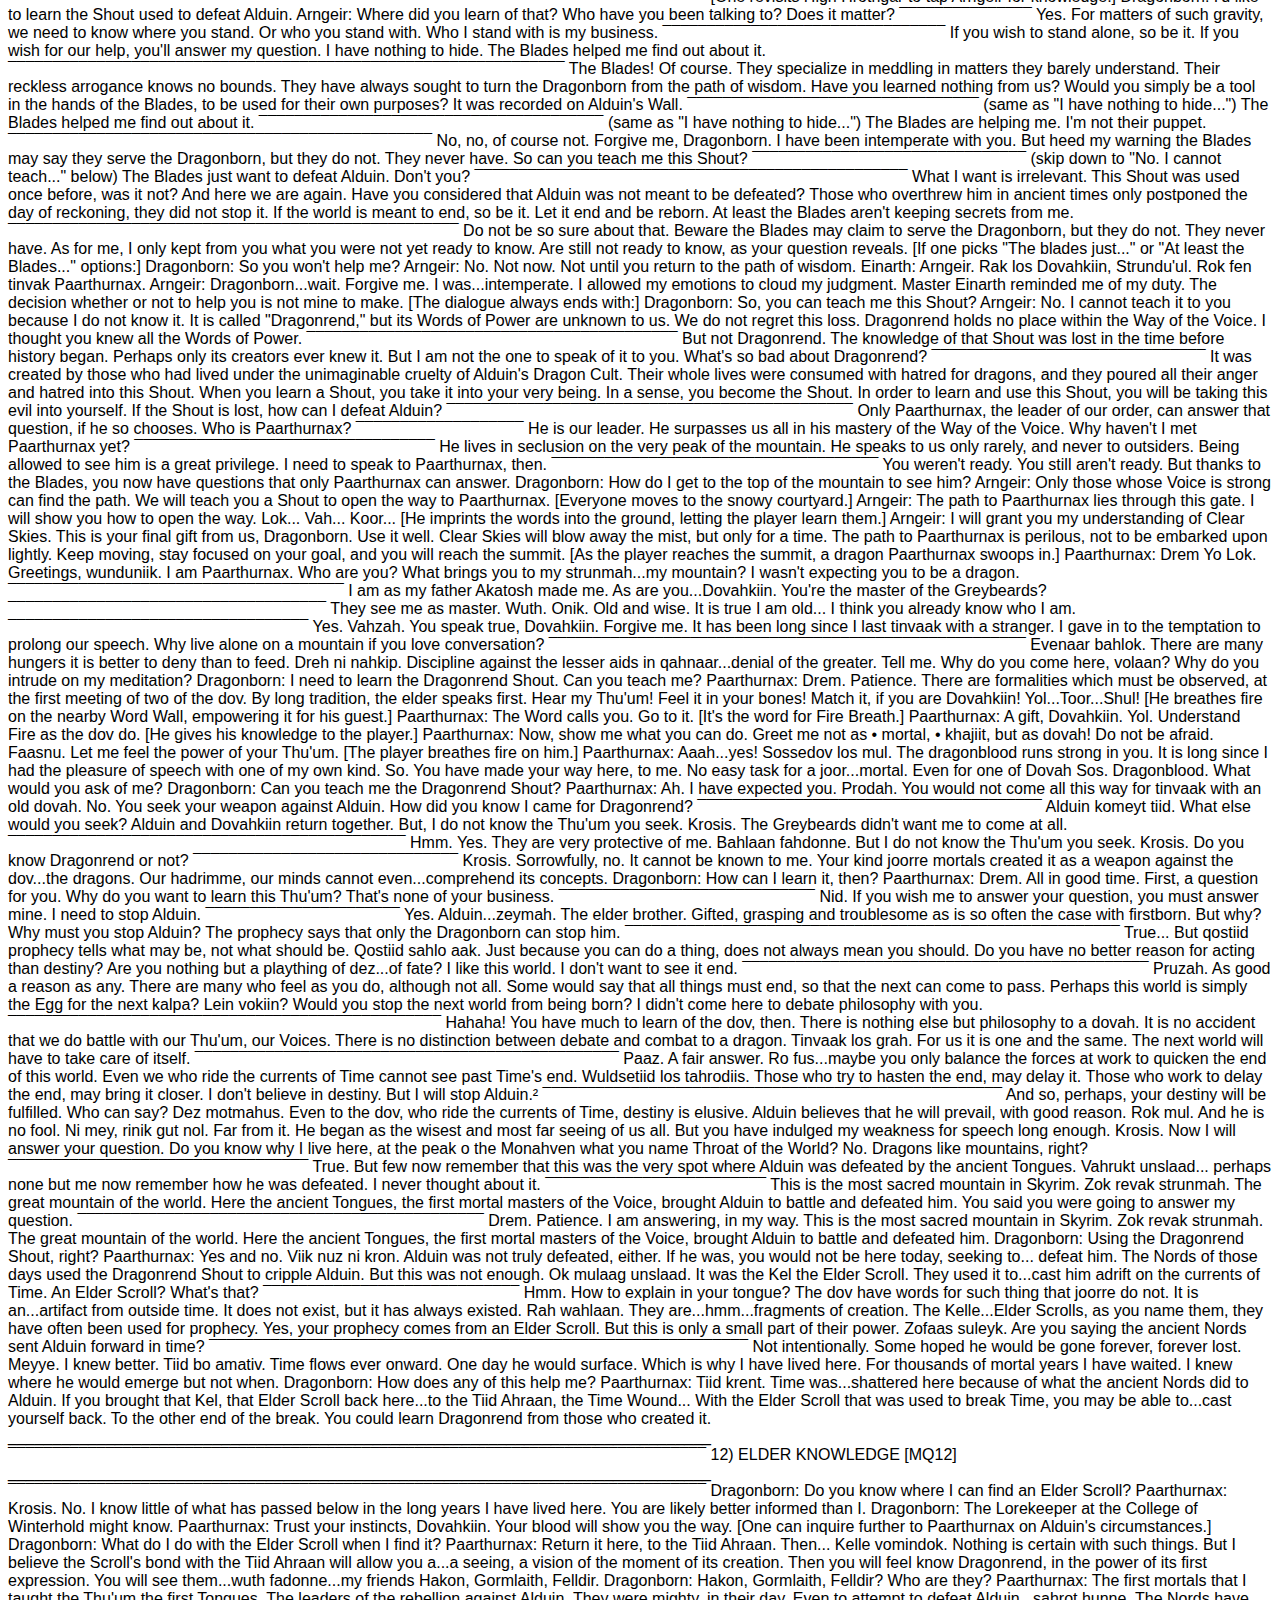
==== commit 36b01e9b: "Add files via upload" ====
--- a/index.html
+++ b/index.html
@@ -33,14 +33,49 @@
 	  50.01% { opacity: 0; }
 	  100% { opacity: 0; }
     }
+    .rainbow {
+   /* Chrome, Safari, Opera */
+  -webkit-animation: rainbow 3s infinite;
+
+  /* Internet Explorer */
+  -ms-animation: rainbow 3s infinite;
+
+  /* Standar Syntax */
+  animation: rainbow 3s infinite;
+}
+
+/* Chrome, Safari, Opera */
+@-webkit-keyframes rainbow{
+  0%{color: orange;}
+  10%{color: purple;}
+	20%{color: red;}
+	40%{color: yellow;}
+	60%{color: green;}
+	100%{color: blue;}
+	100%{color: orange;}
+}
+/* Internet Explorer */
+@-ms-keyframes rainbow{
+  0%{color: orange;}
+  10%{color: purple;}
+	20%{color: red;}
+	40%{color: yellow;}
+	60%{color: green;}
+	100%{color: blue;}
+	100%{color: orange;}
+}
+
+/* Standar Syntax */
+@keyframes rainbow{
+  0%{color: orange;}
+  10%{color: purple;}
+	20%{color: red;}
+	40%{color: yellow;}
+	60%{color: green;}
+	100%{color: blue;}
+	100%{color: orange;}
+}
     #grad1 {
-    background: red;
-    background: -webkit-linear-gradient(left, orange , yellow, green, cyan, blue, violet);
-    background: -o-linear-gradient(right, orange, yellow, green, cyan, blue, violet);
-    background: -moz-linear-gradient(right, orange, yellow, green, cyan, blue, violet);
-    background: linear-gradient(to right, orange , yellow, green, cyan, blue, violet);
-    -webkit-background-clip: text;
-    -webkit-text-fill-color: transparent;
     font-family: "Comic Sans MS", cursive, sans-serif;
 }
      </style>
@@ -51,7 +86,7 @@
       <source src="skyrim.mp3" type="audio/mpeg">
       Your browser does not support the audio element.
     </audio>
-    <p id="grad1" class="blink">
+    <p id="grad1" class="blink rainbow">
   <!--
          /\       /\
         / (       ) \
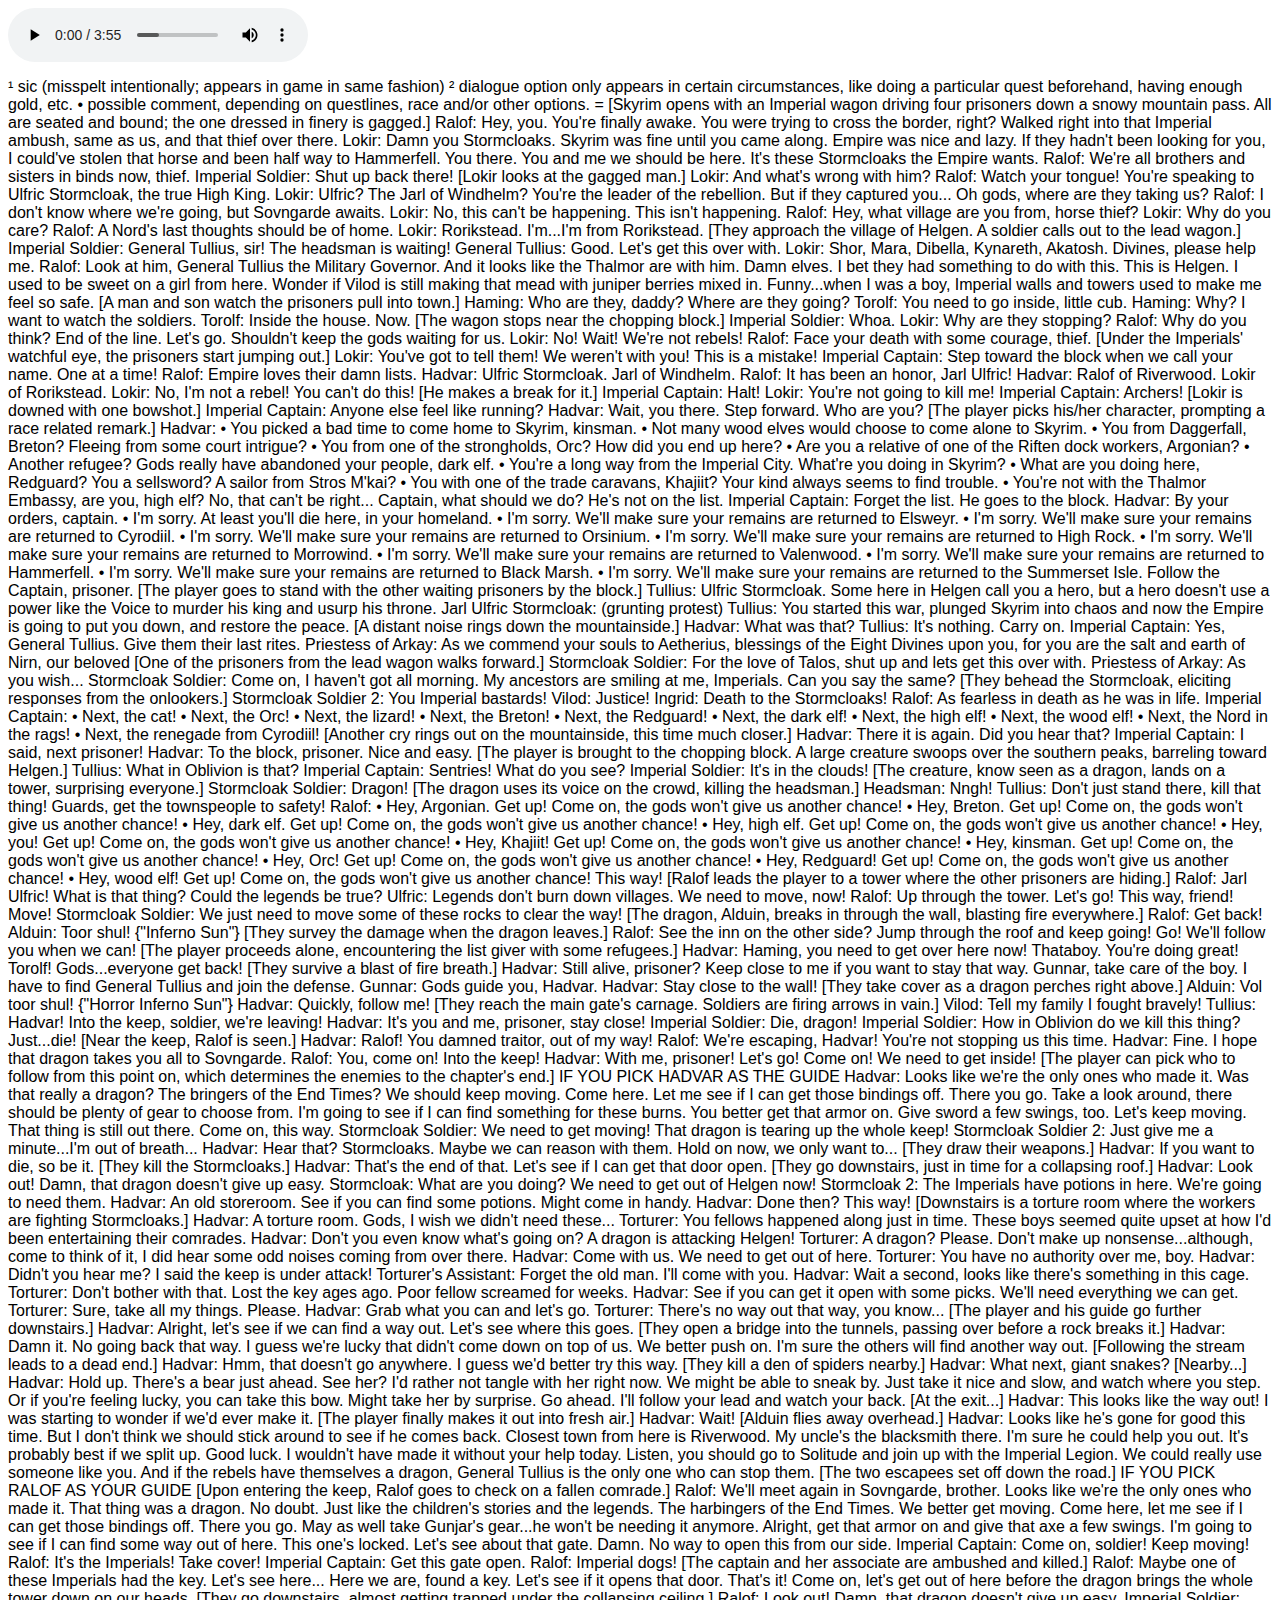
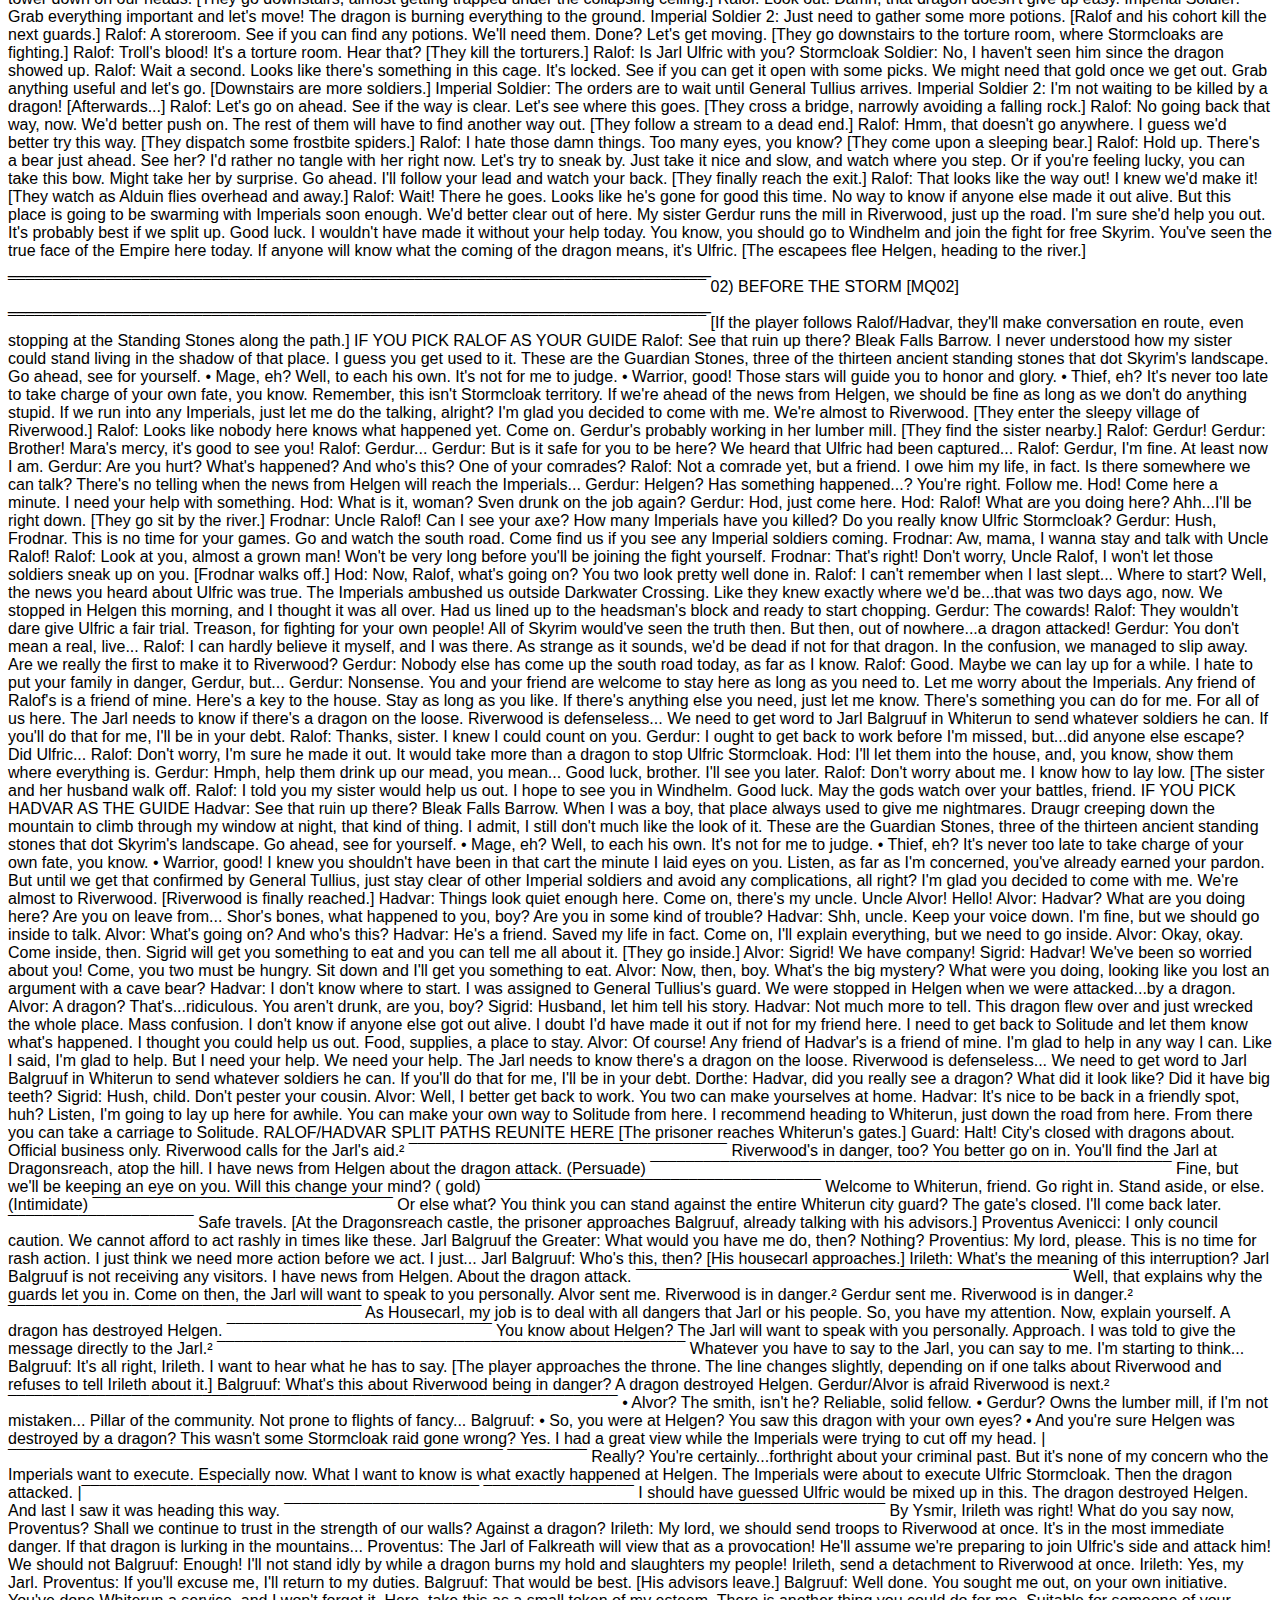
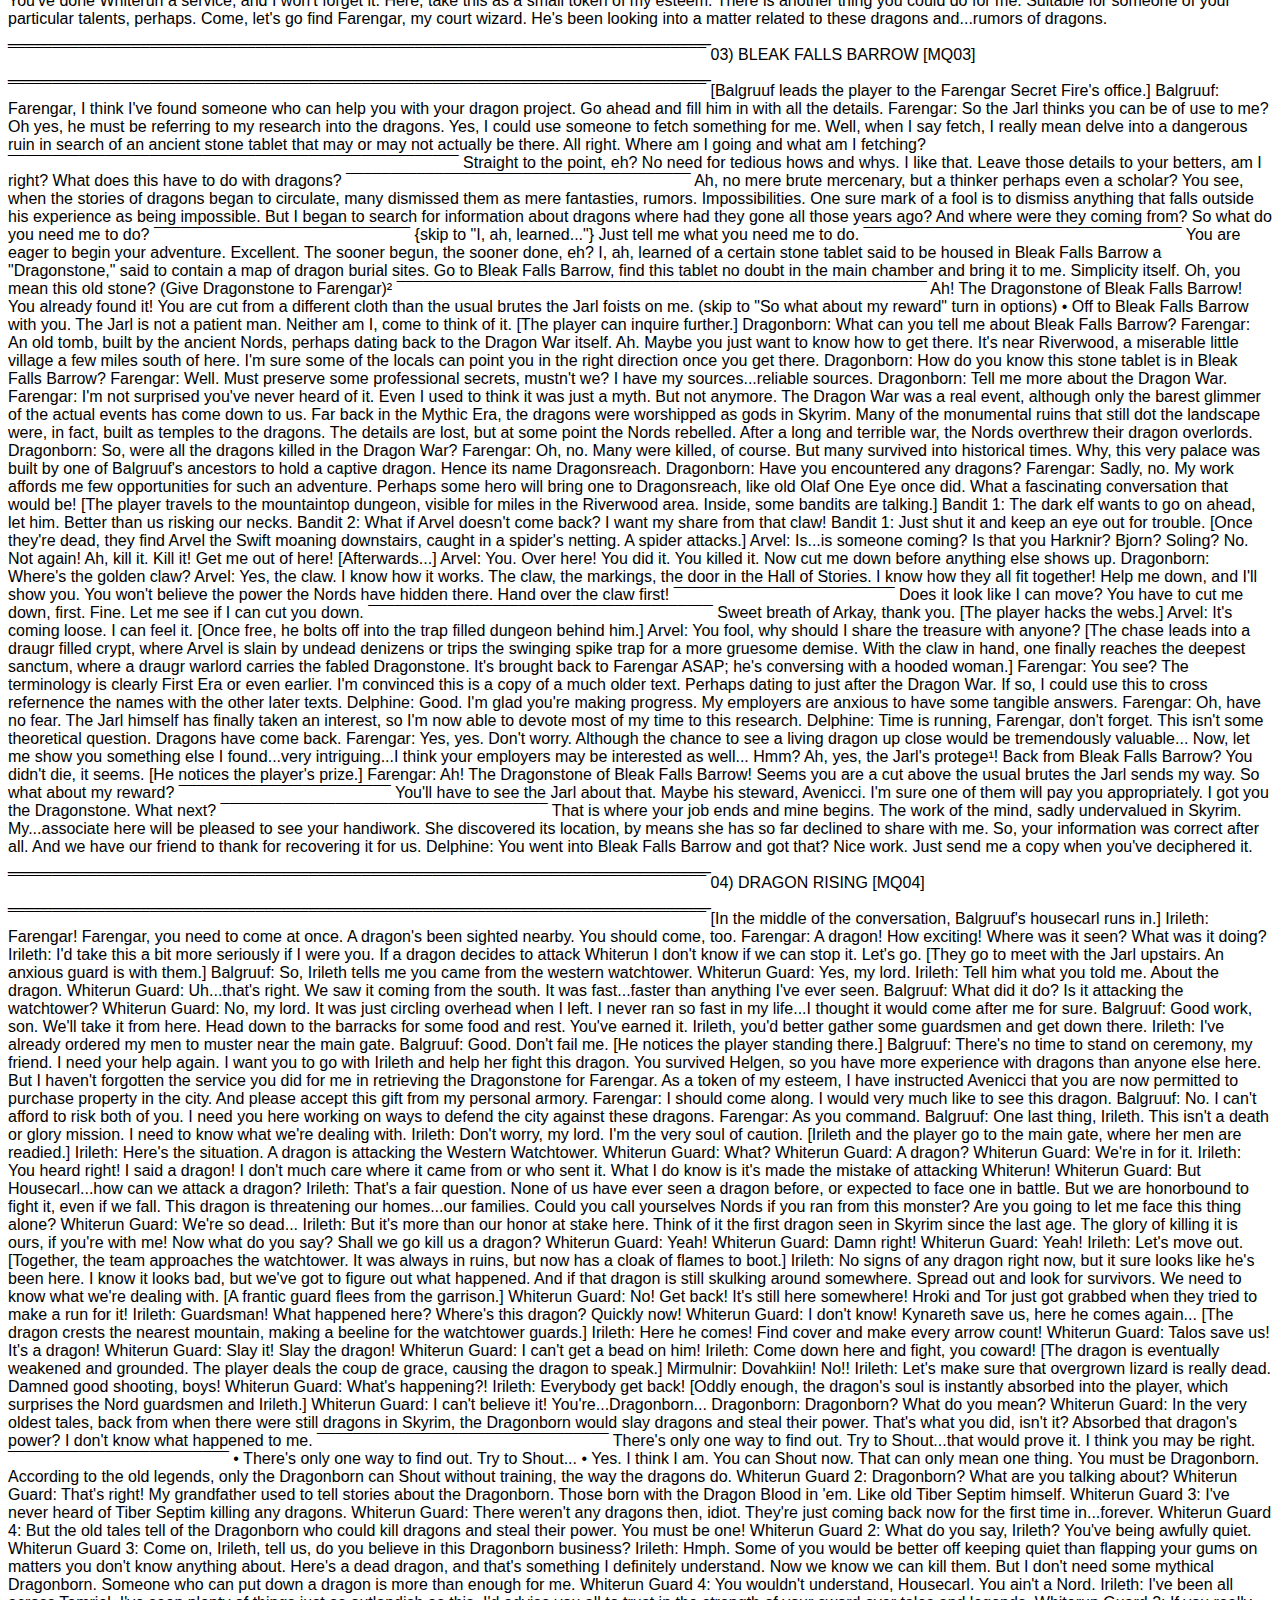
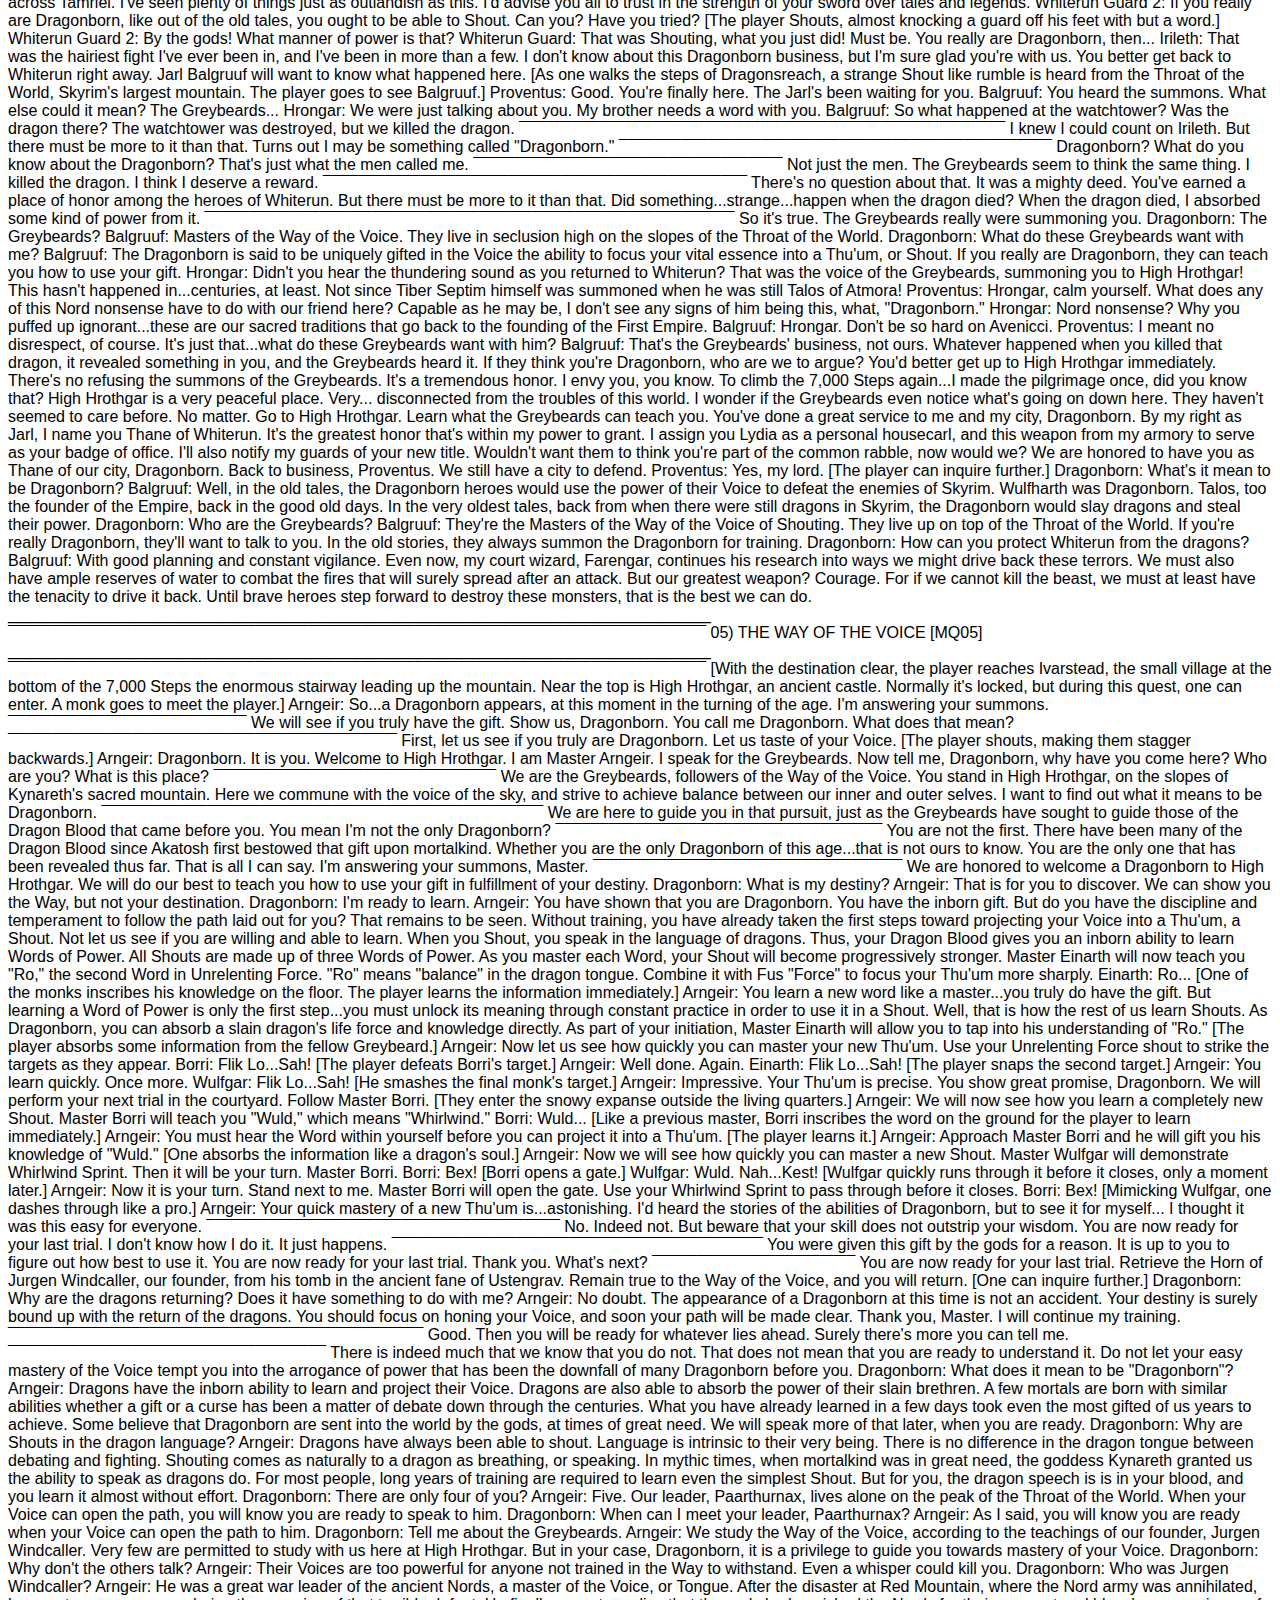
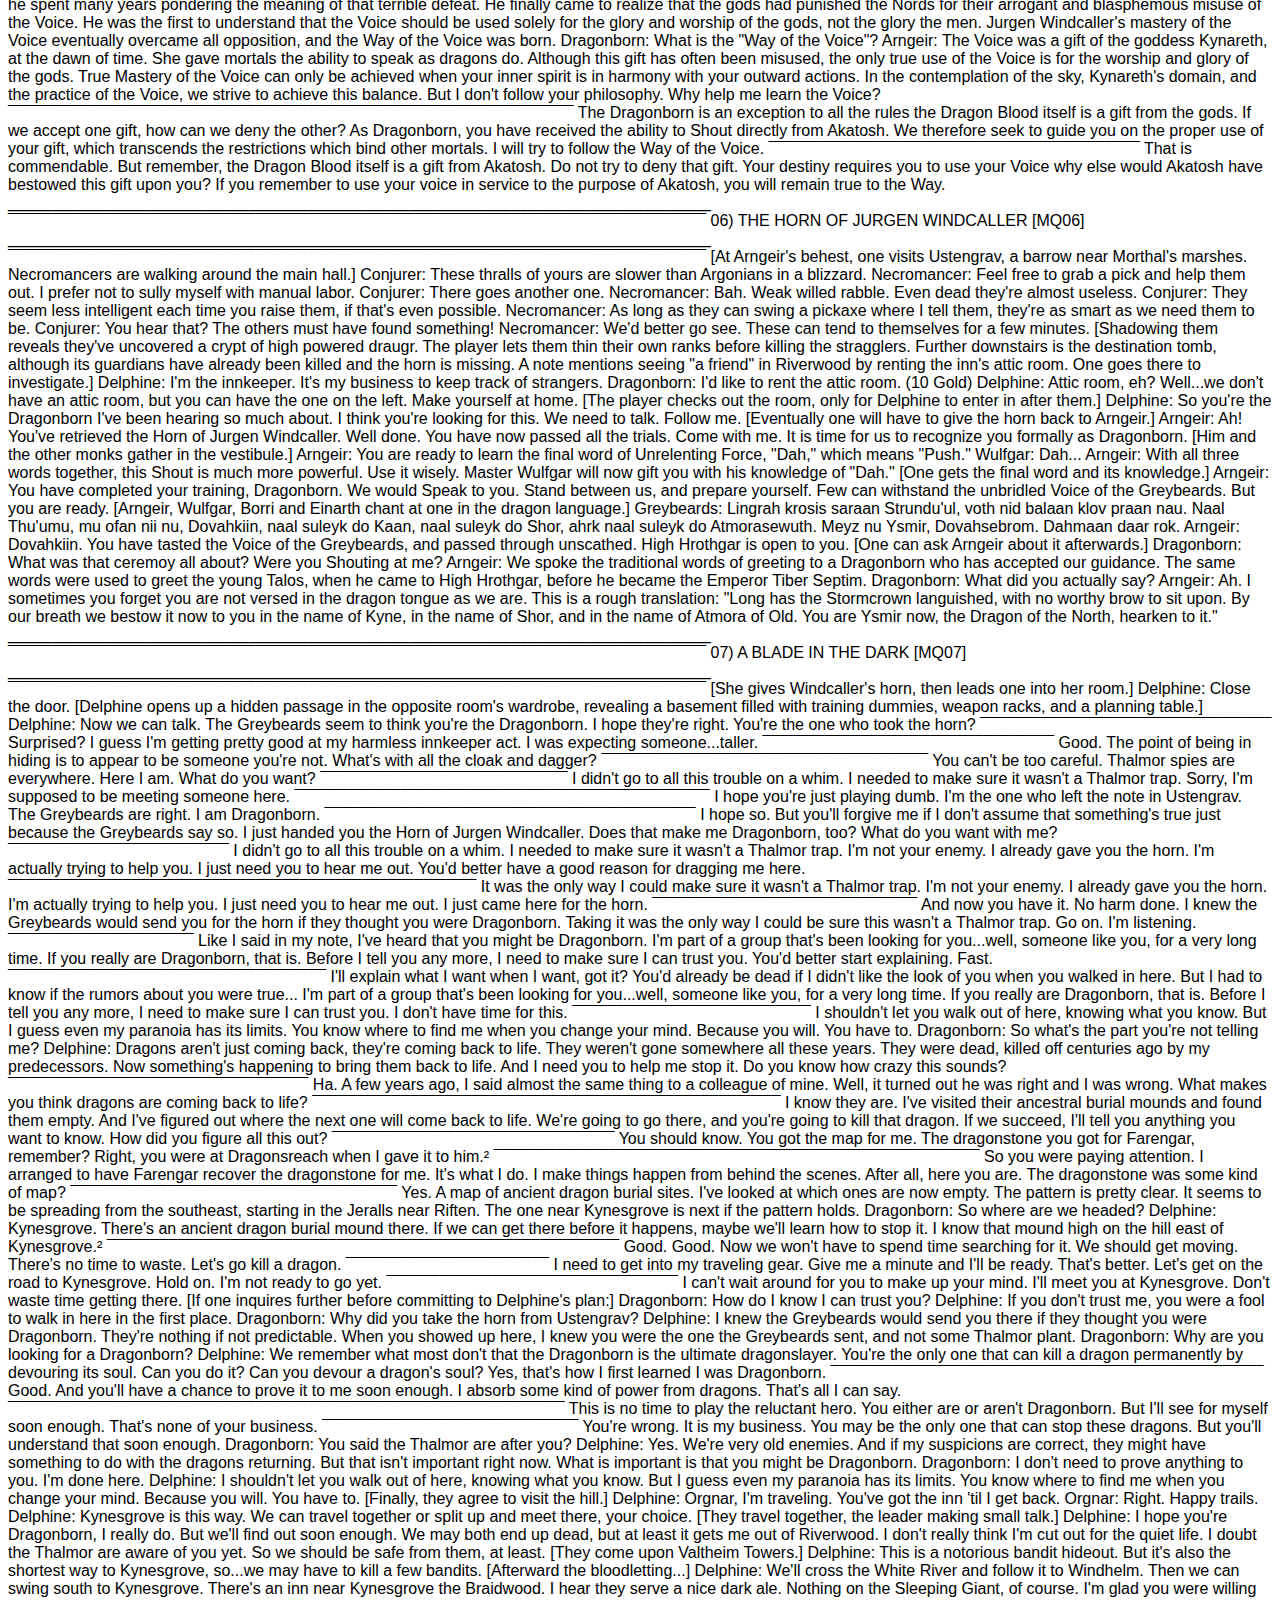
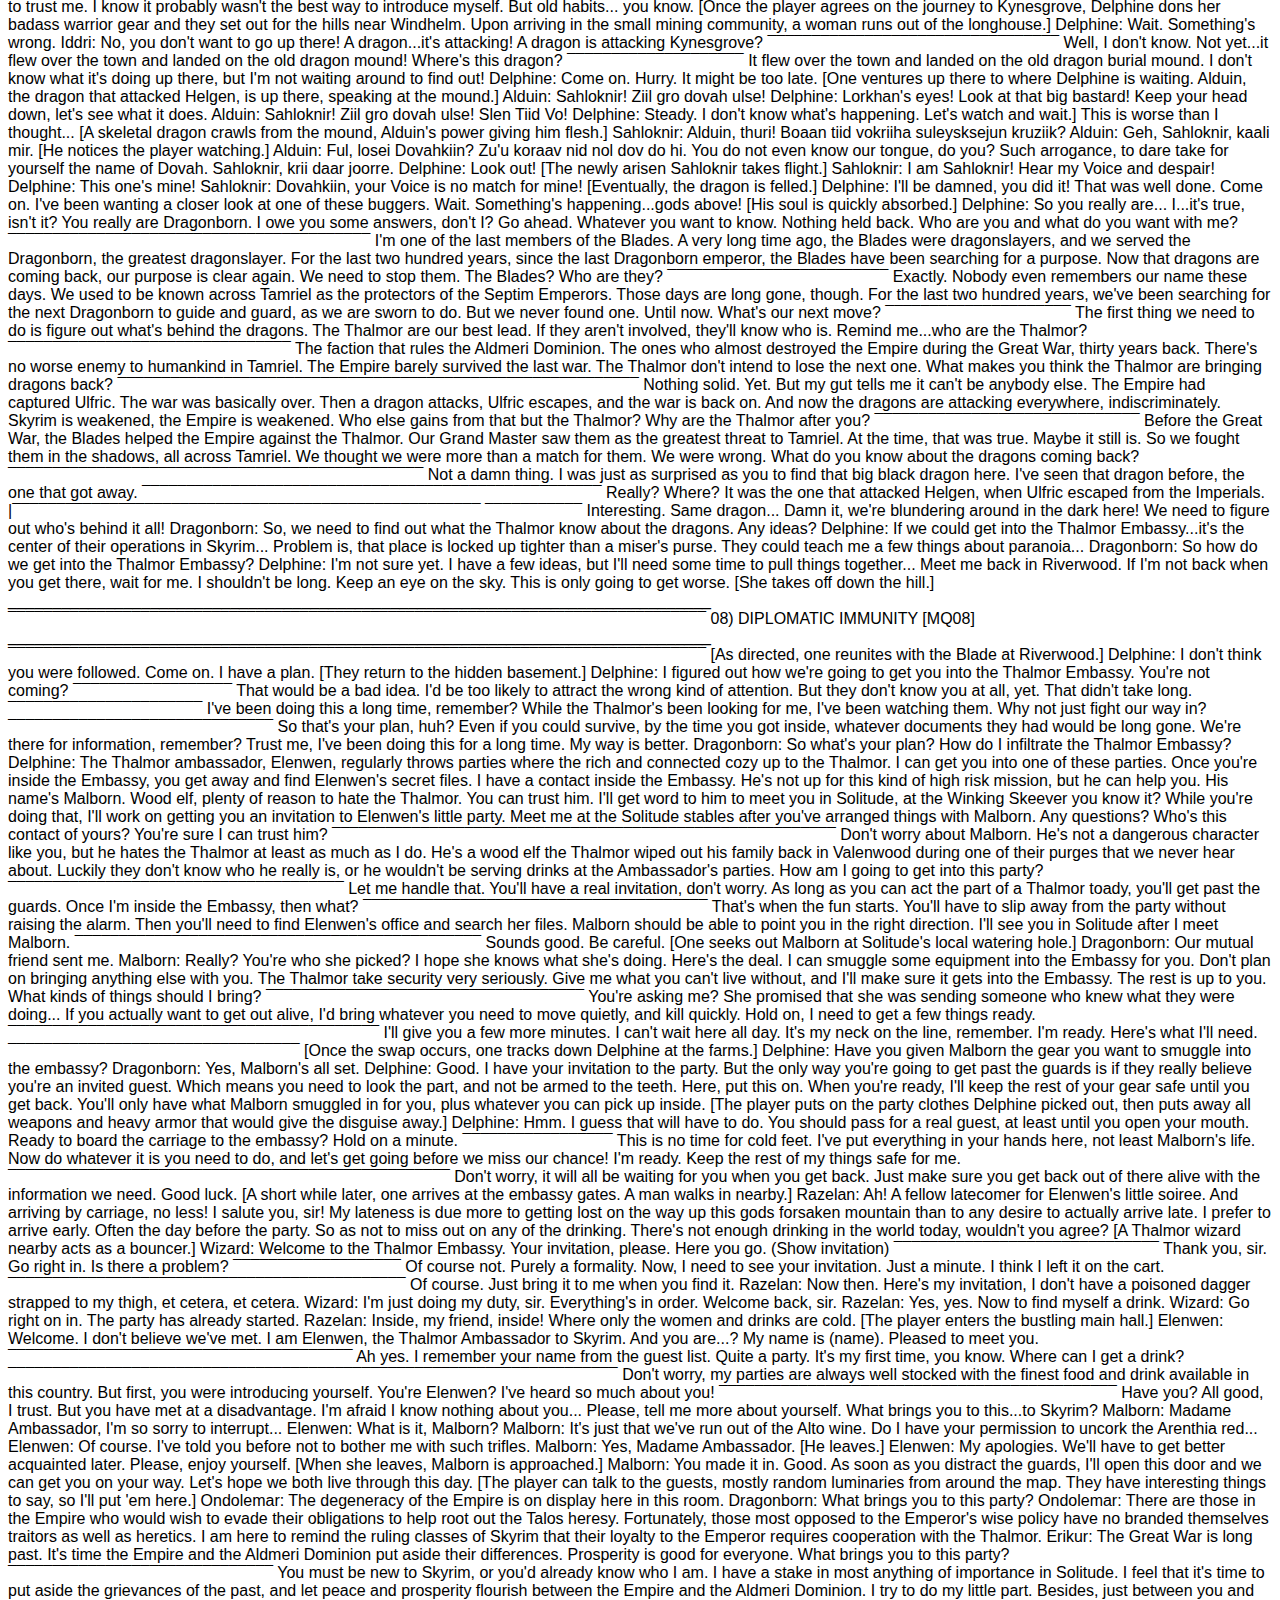
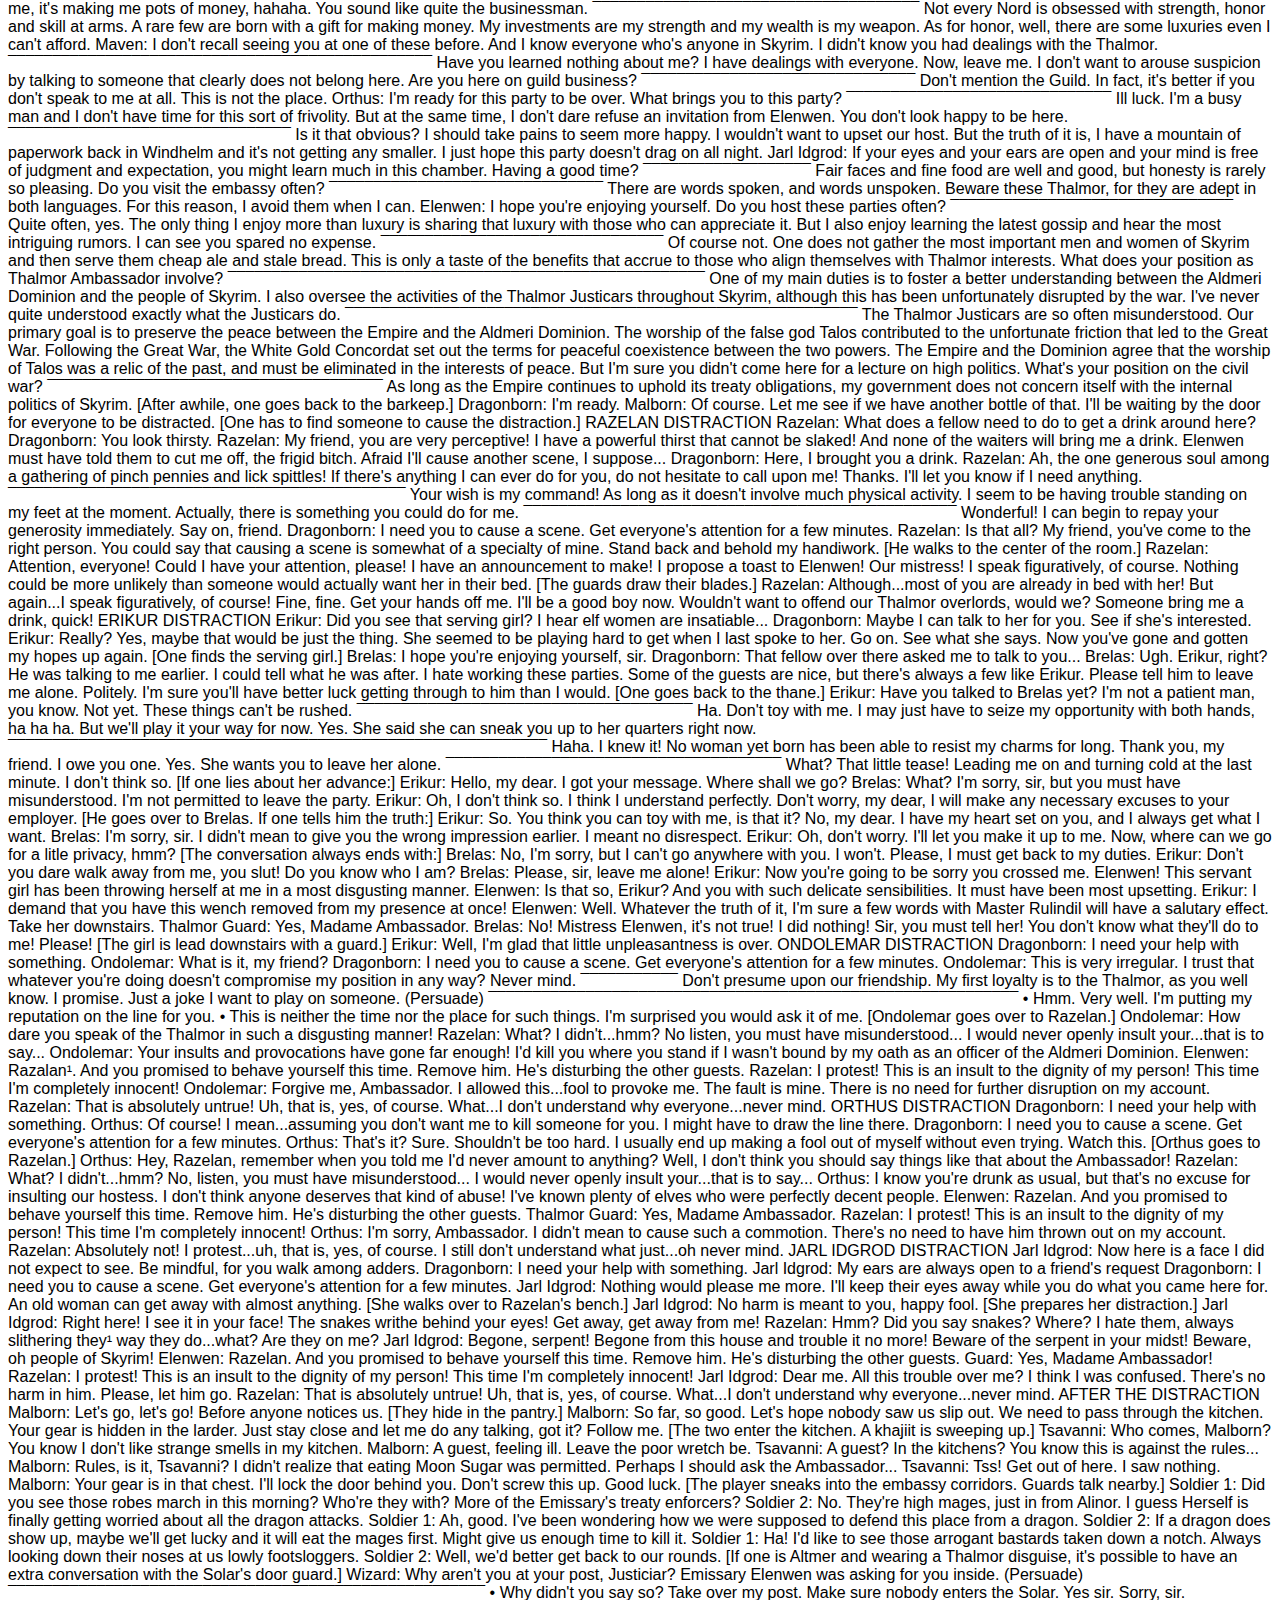
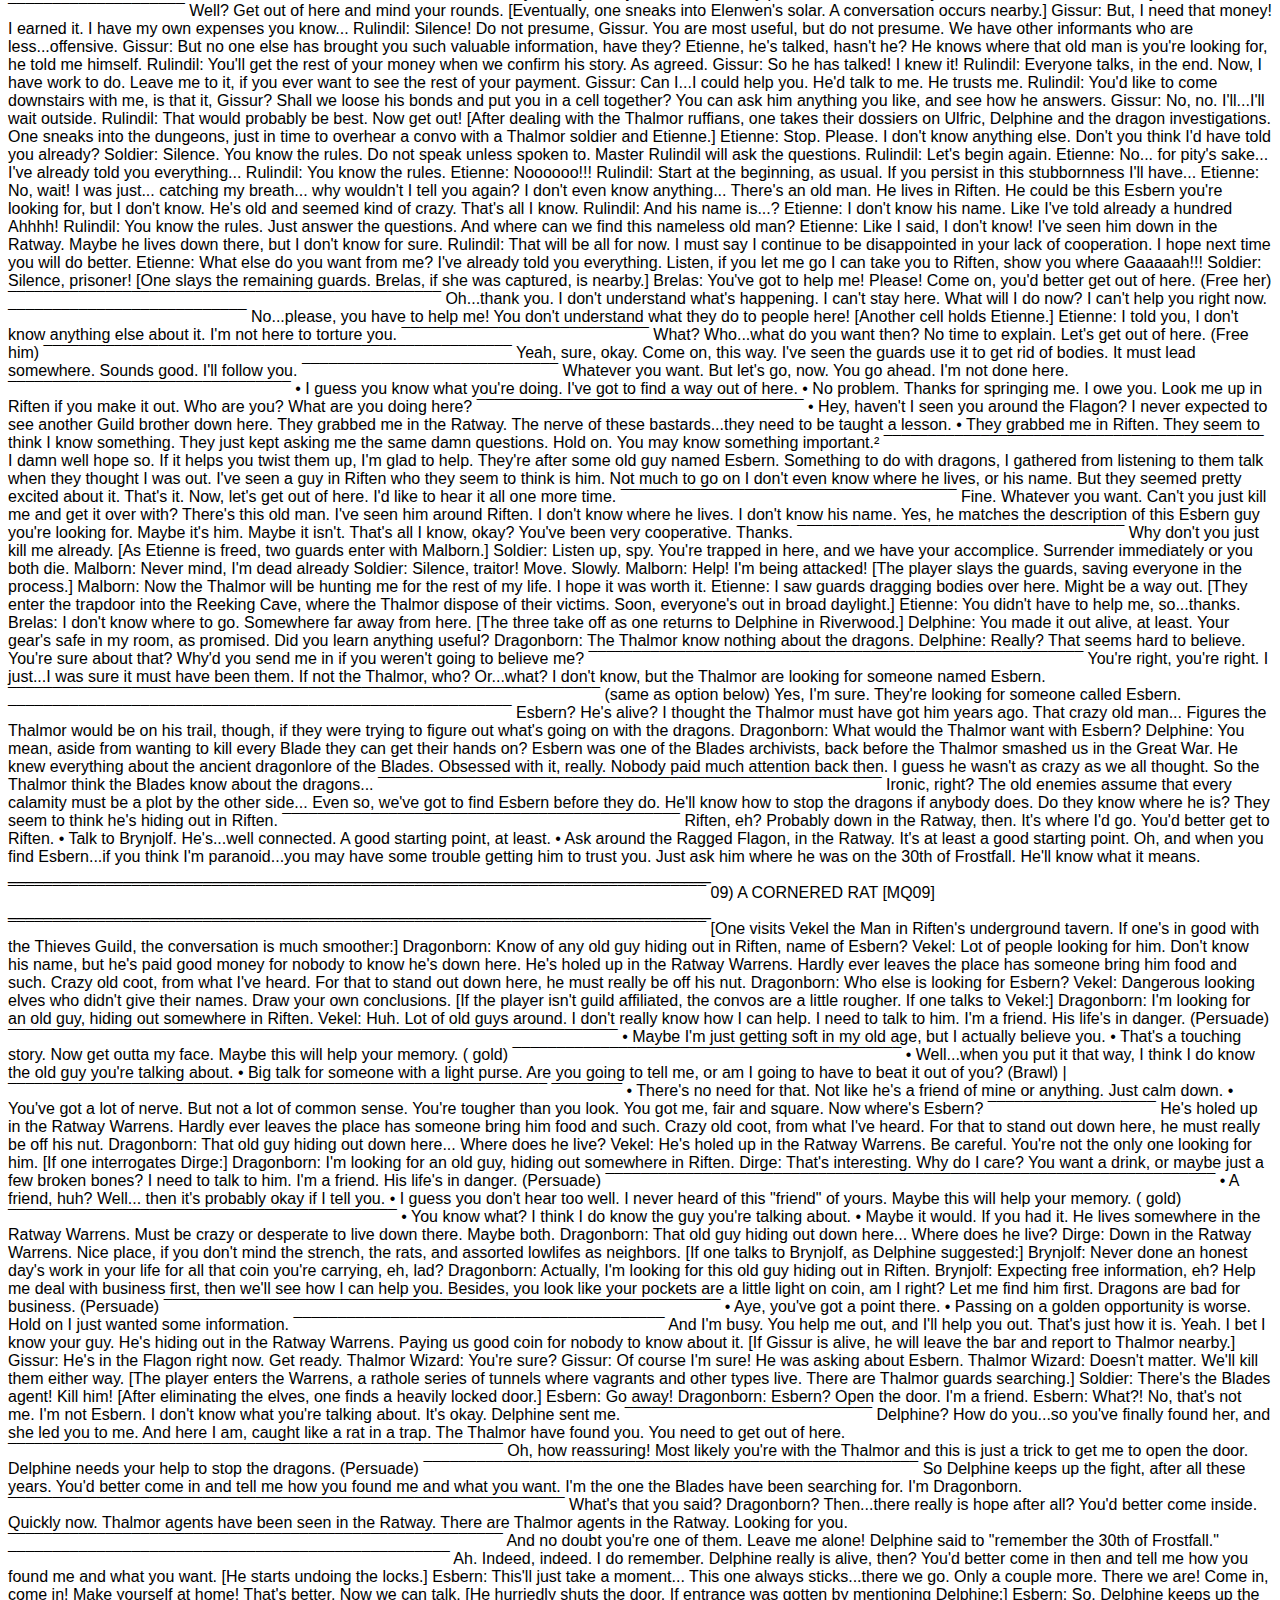
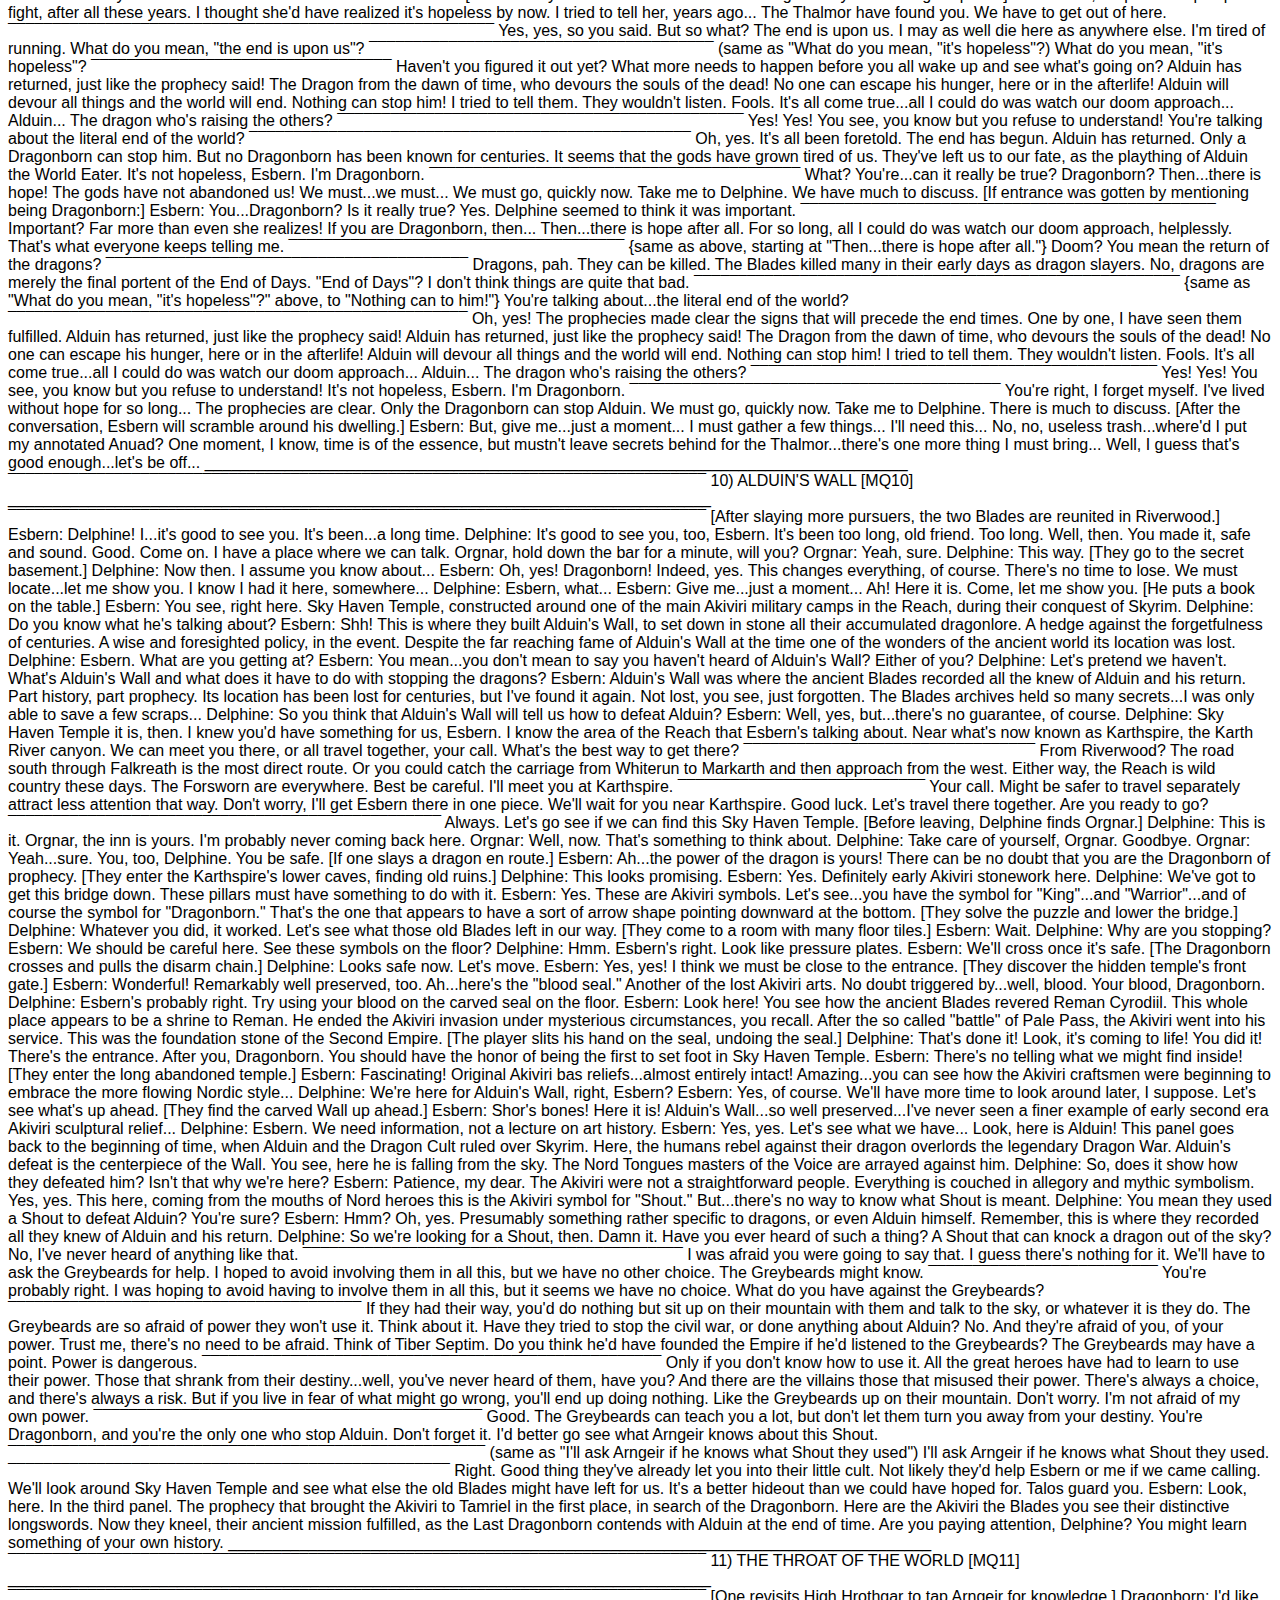
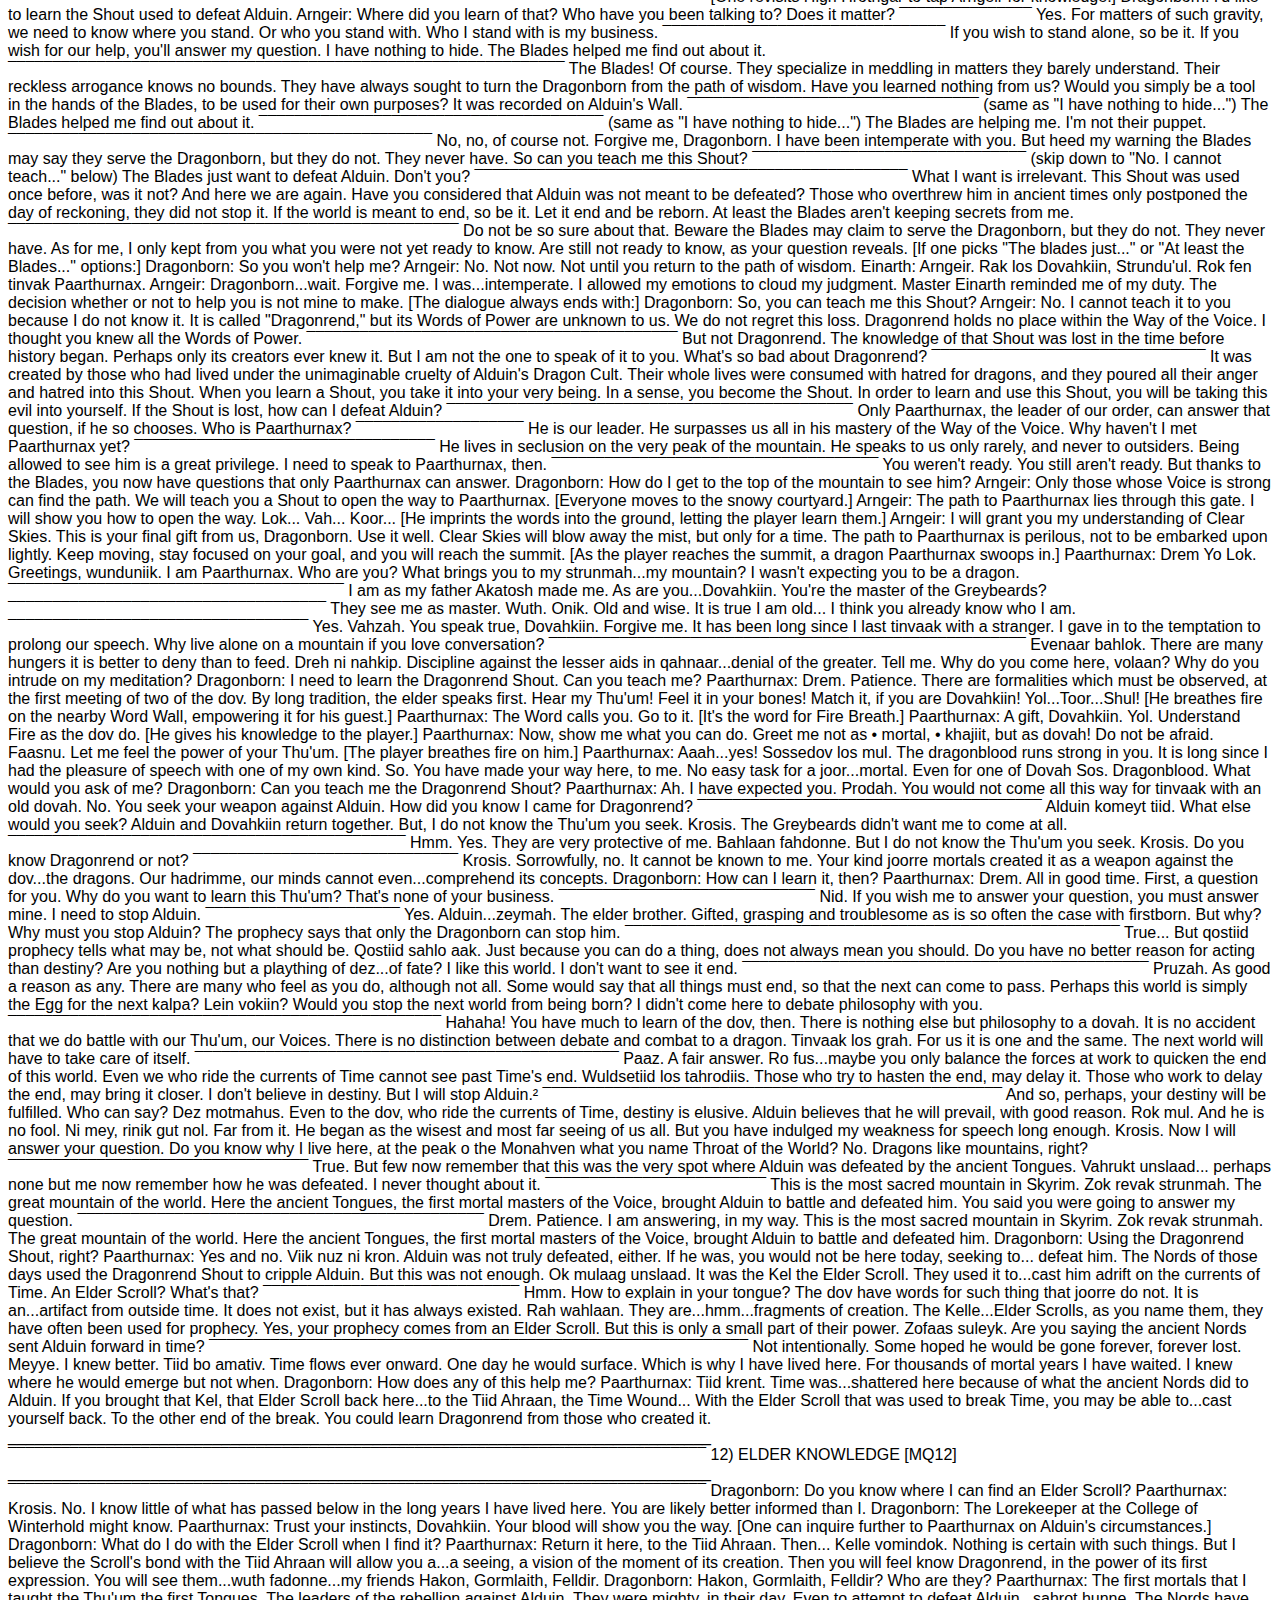
==== commit cb1a7701: "Add files via upload" ====
--- a/index.html
+++ b/index.html
@@ -2,12 +2,13 @@
 <html>
   <head>
     <style>
-    .blink {
+    #blink {
 	 webkit animation: blink .15s linear infinite;
 	 moz animation: blink .15s linear infinite;
 	 ms animation: blink .15s linear infinite;
 	 o animation: blink .15s linear infinite;
 	 animation: blink .15s linear infinite;
+   font-family: "Comic Sans MS", cursive, sans-serif;
     }
     @ webkit keyframes blink {
      0% { opacity: 1; }
@@ -75,9 +76,6 @@
 	100%{color: blue;}
 	100%{color: orange;}
 }
-    #grad1 {
-    font-family: "Comic Sans MS", cursive, sans-serif;
-}
      </style>
     <title>This webpage can only be accessed in Internet Explorer</title>
   </head>
@@ -86,7 +84,7 @@
       <source src="skyrim.mp3" type="audio/mpeg">
       Your browser does not support the audio element.
     </audio>
-    <p id="grad1" class="blink rainbow">
+    <p id="blink" class="rainbow">
   <!--
          /\       /\
         / (       ) \
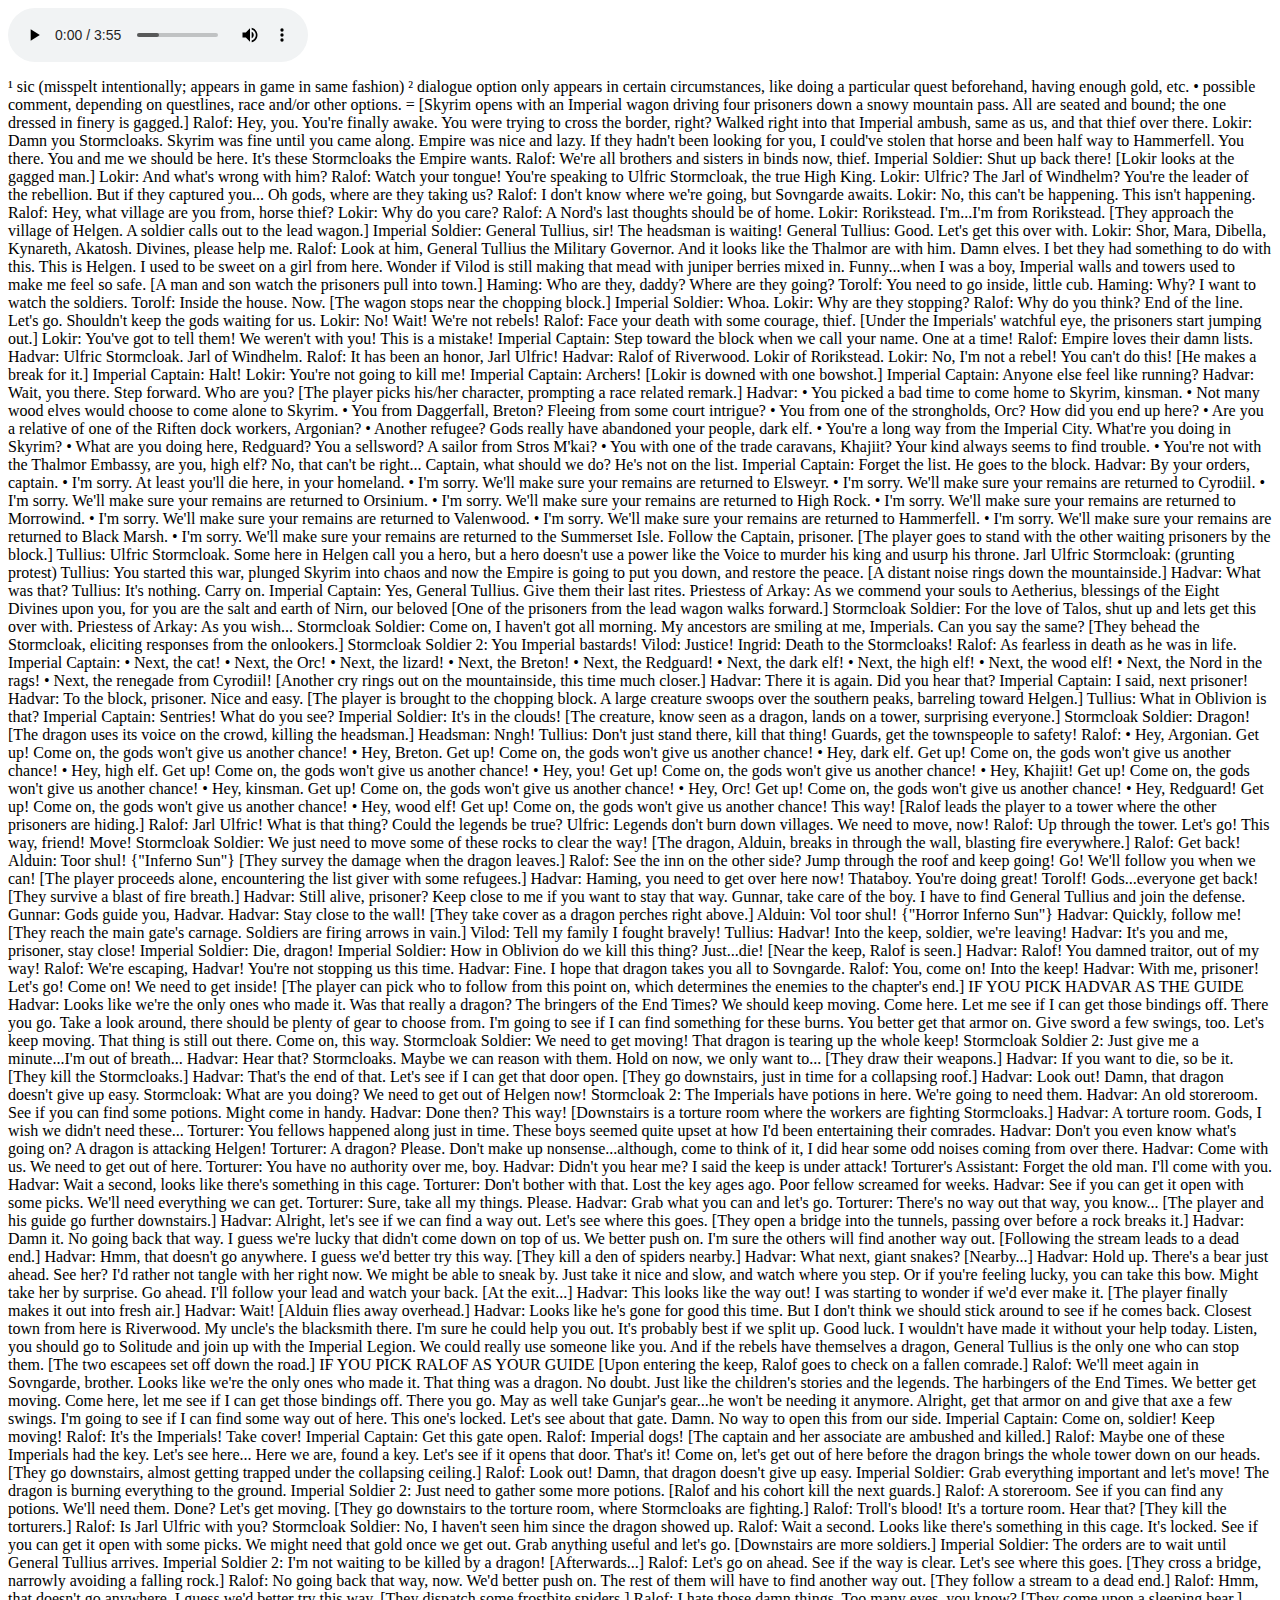
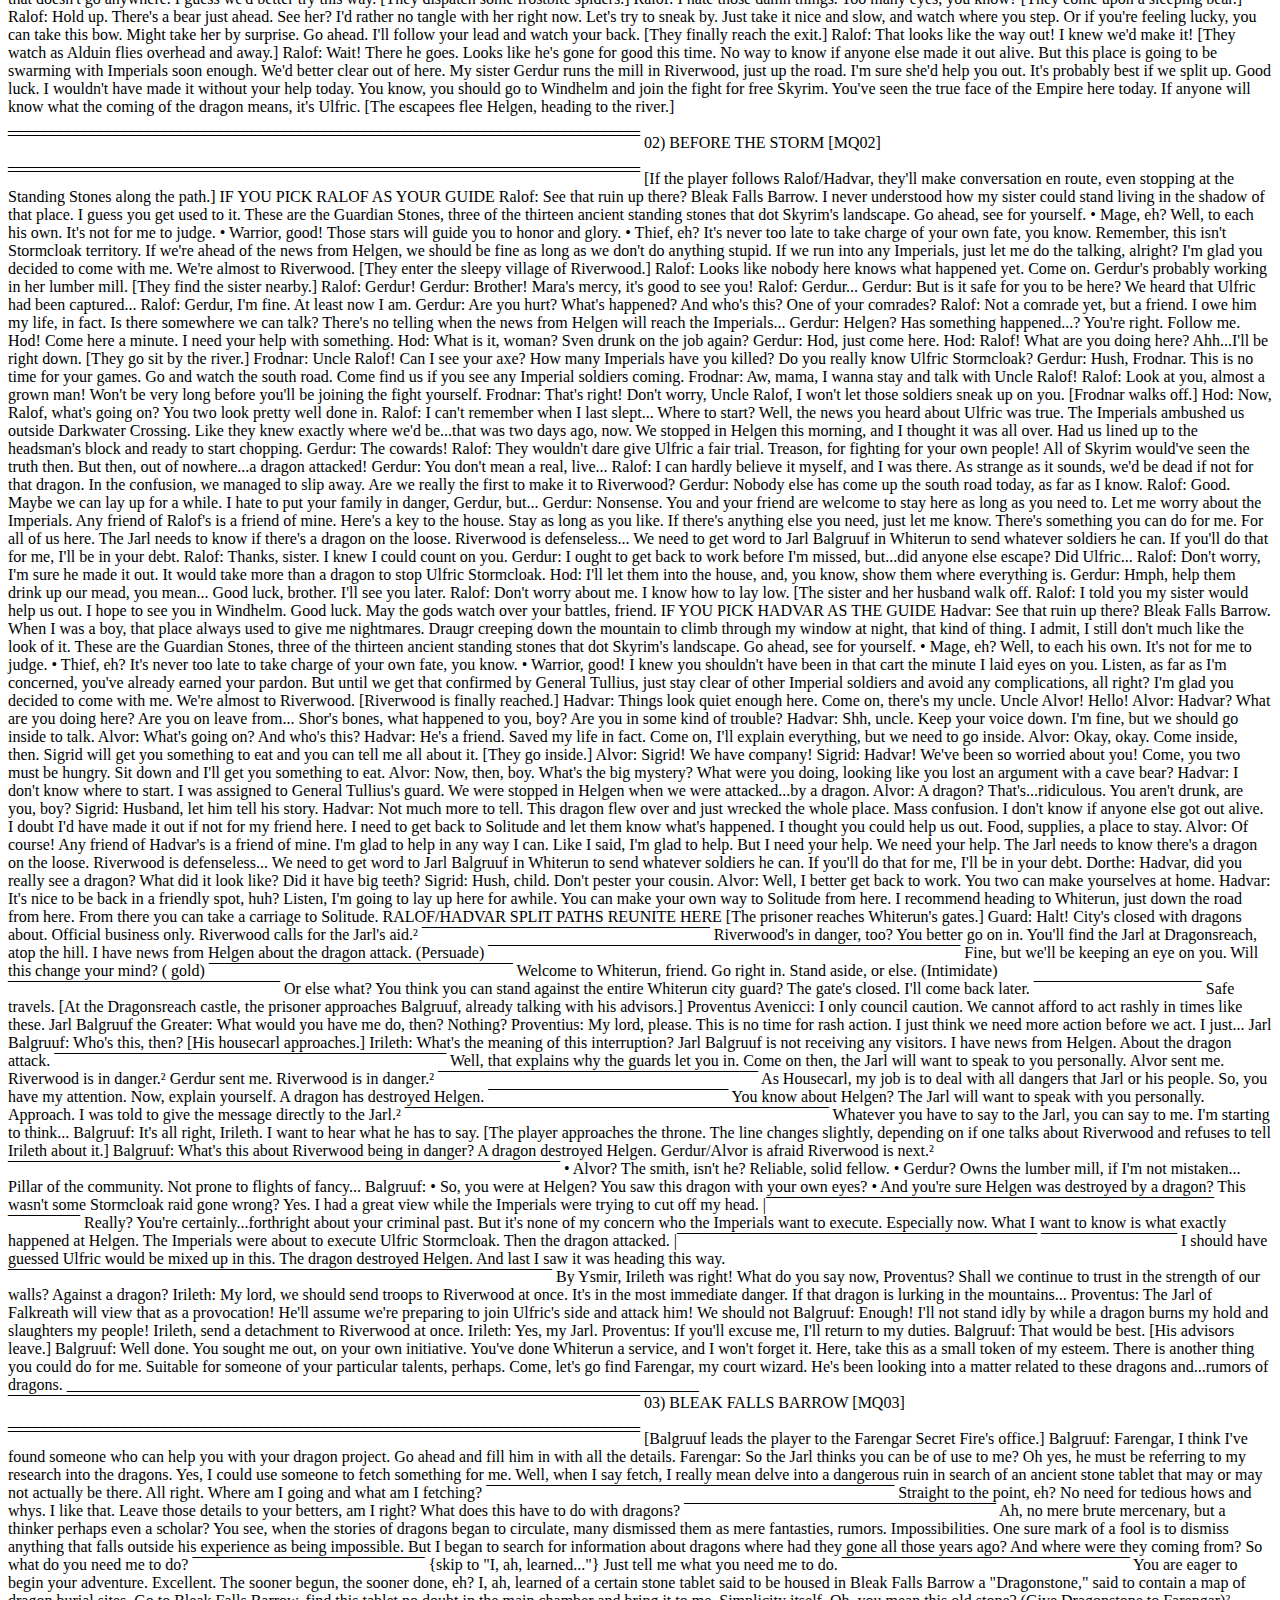
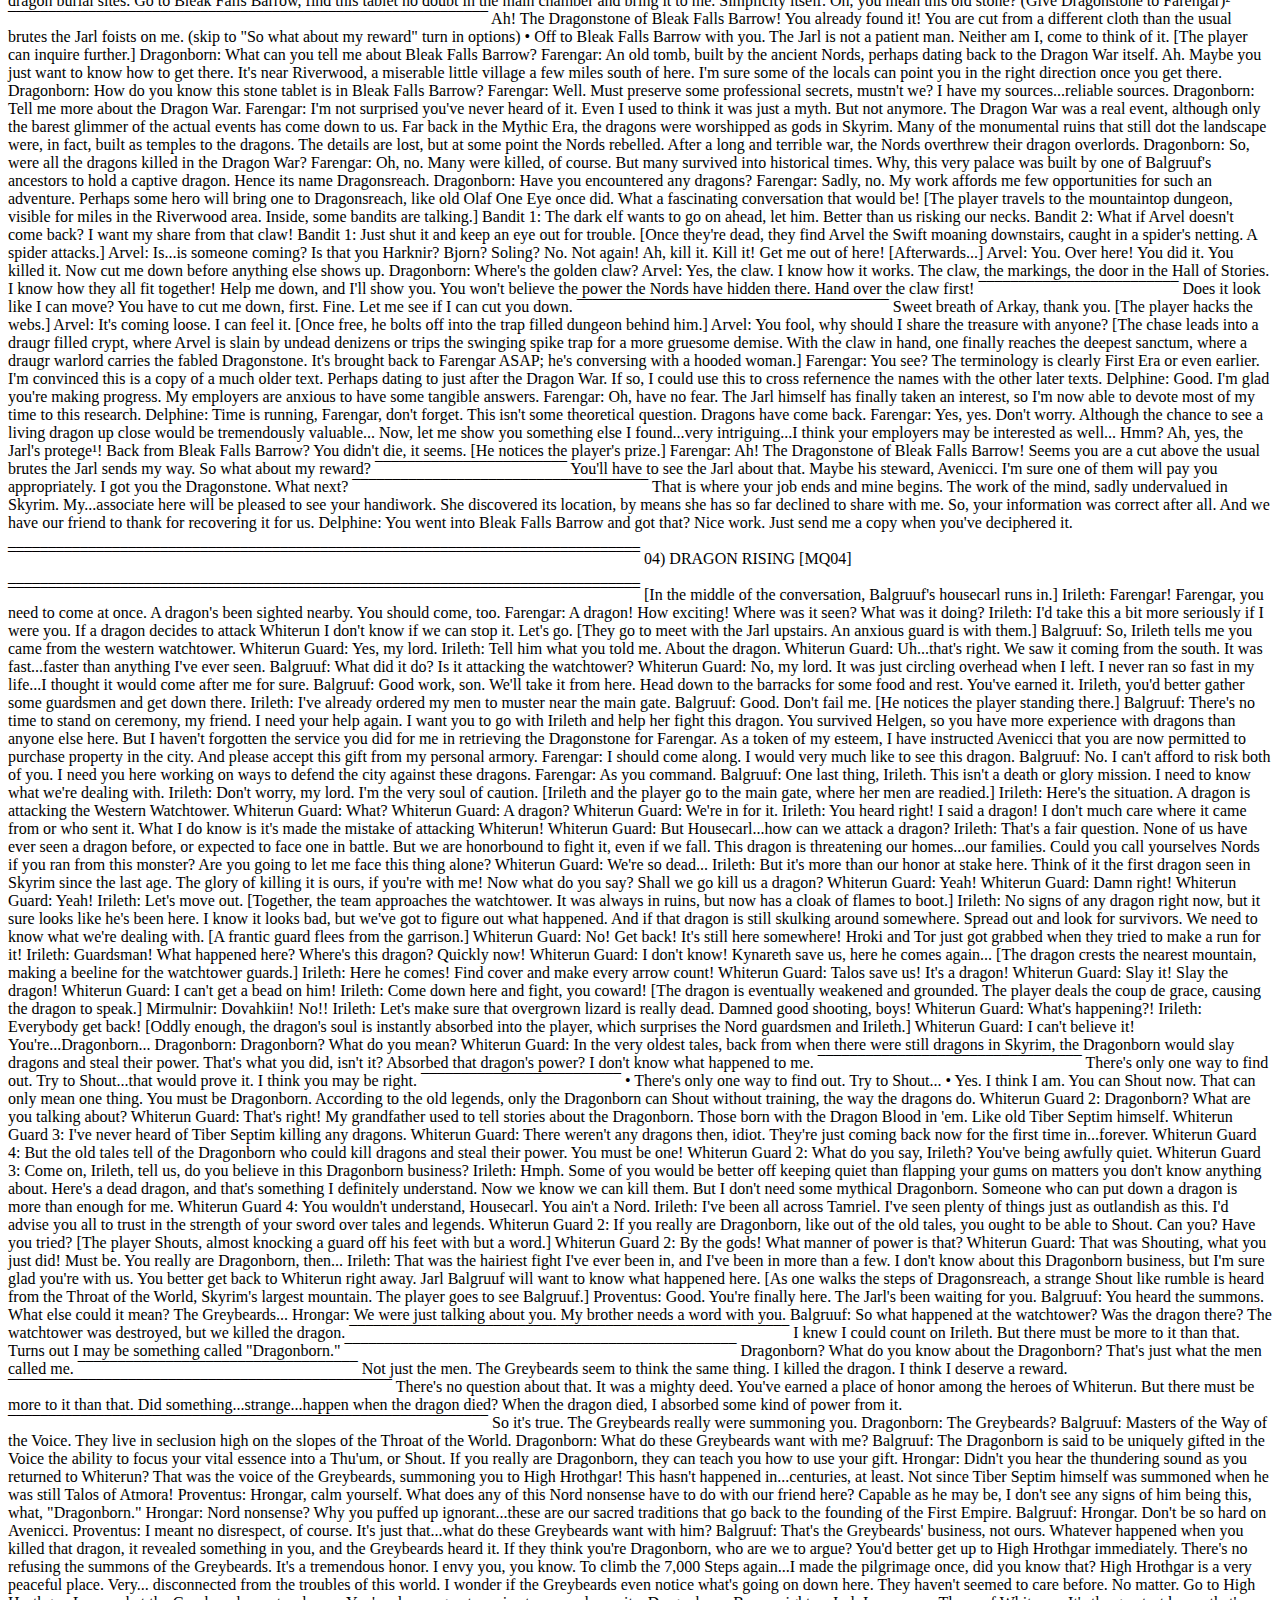
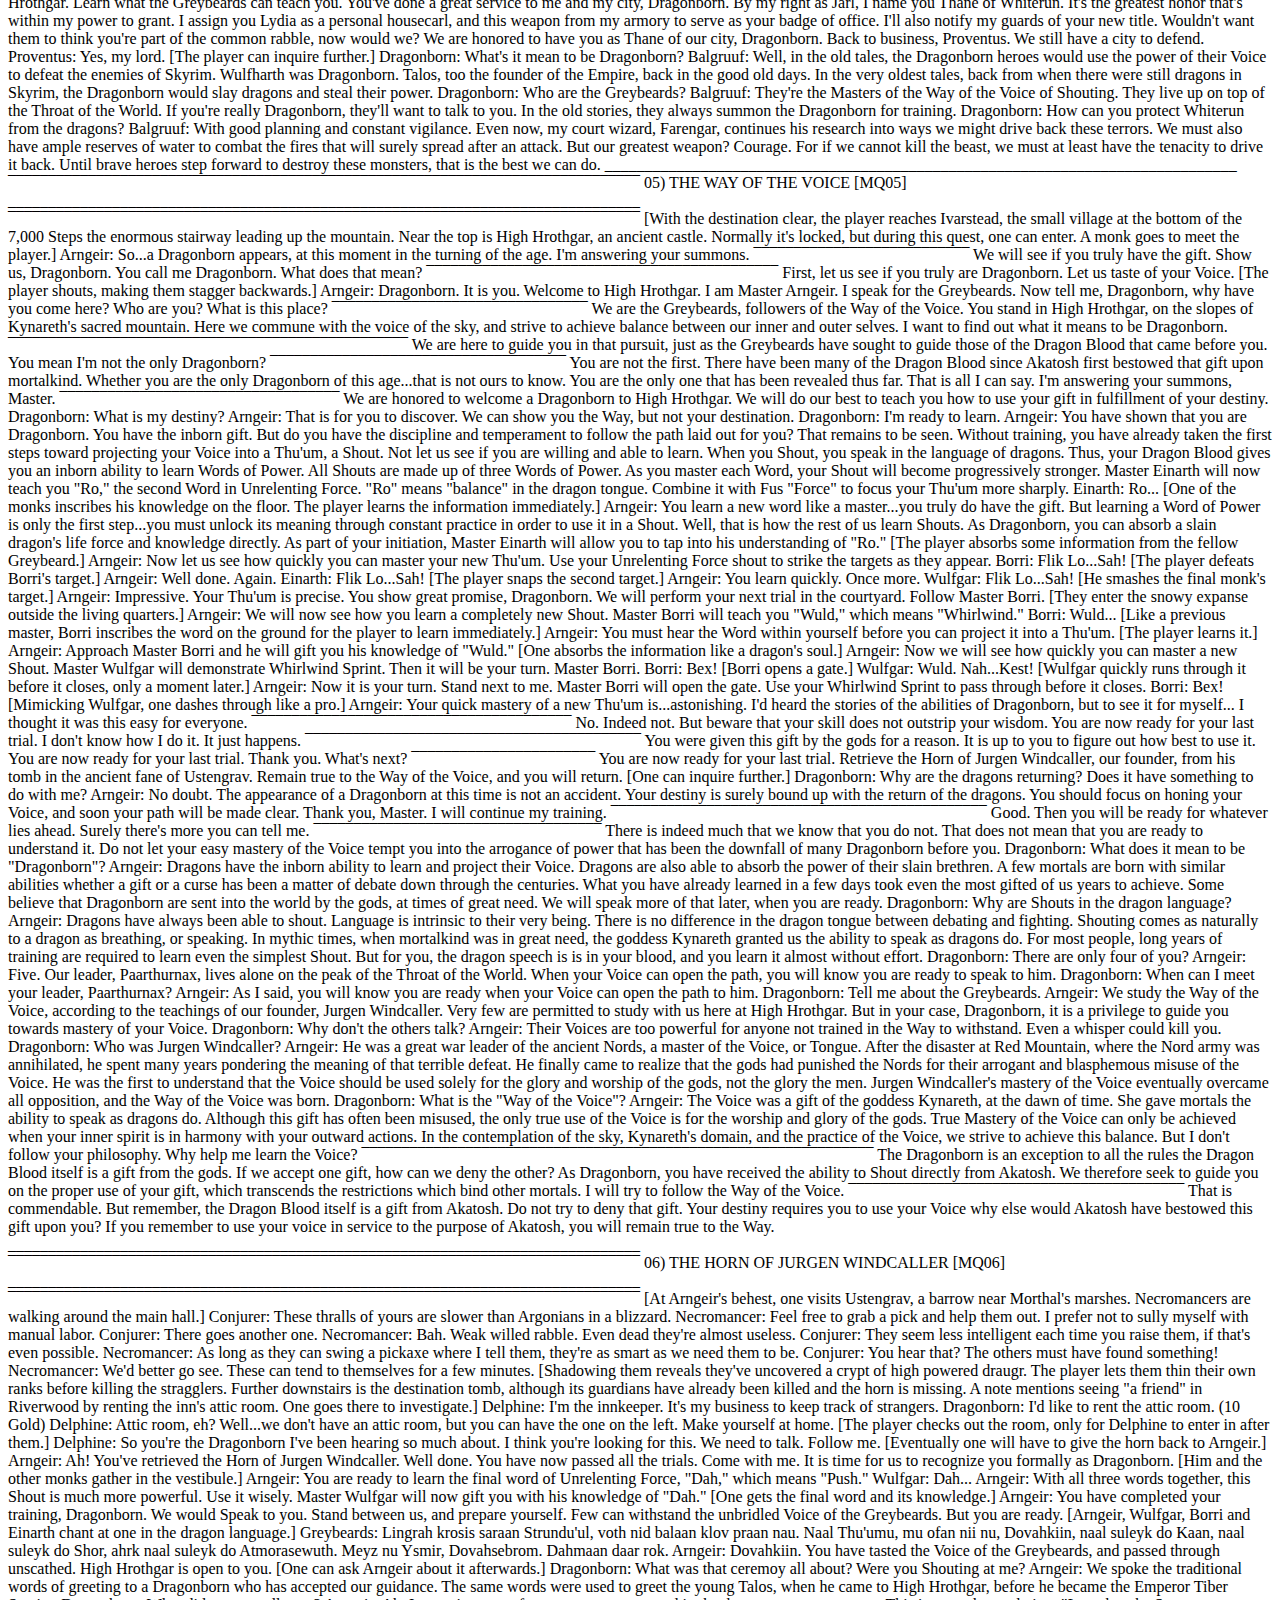
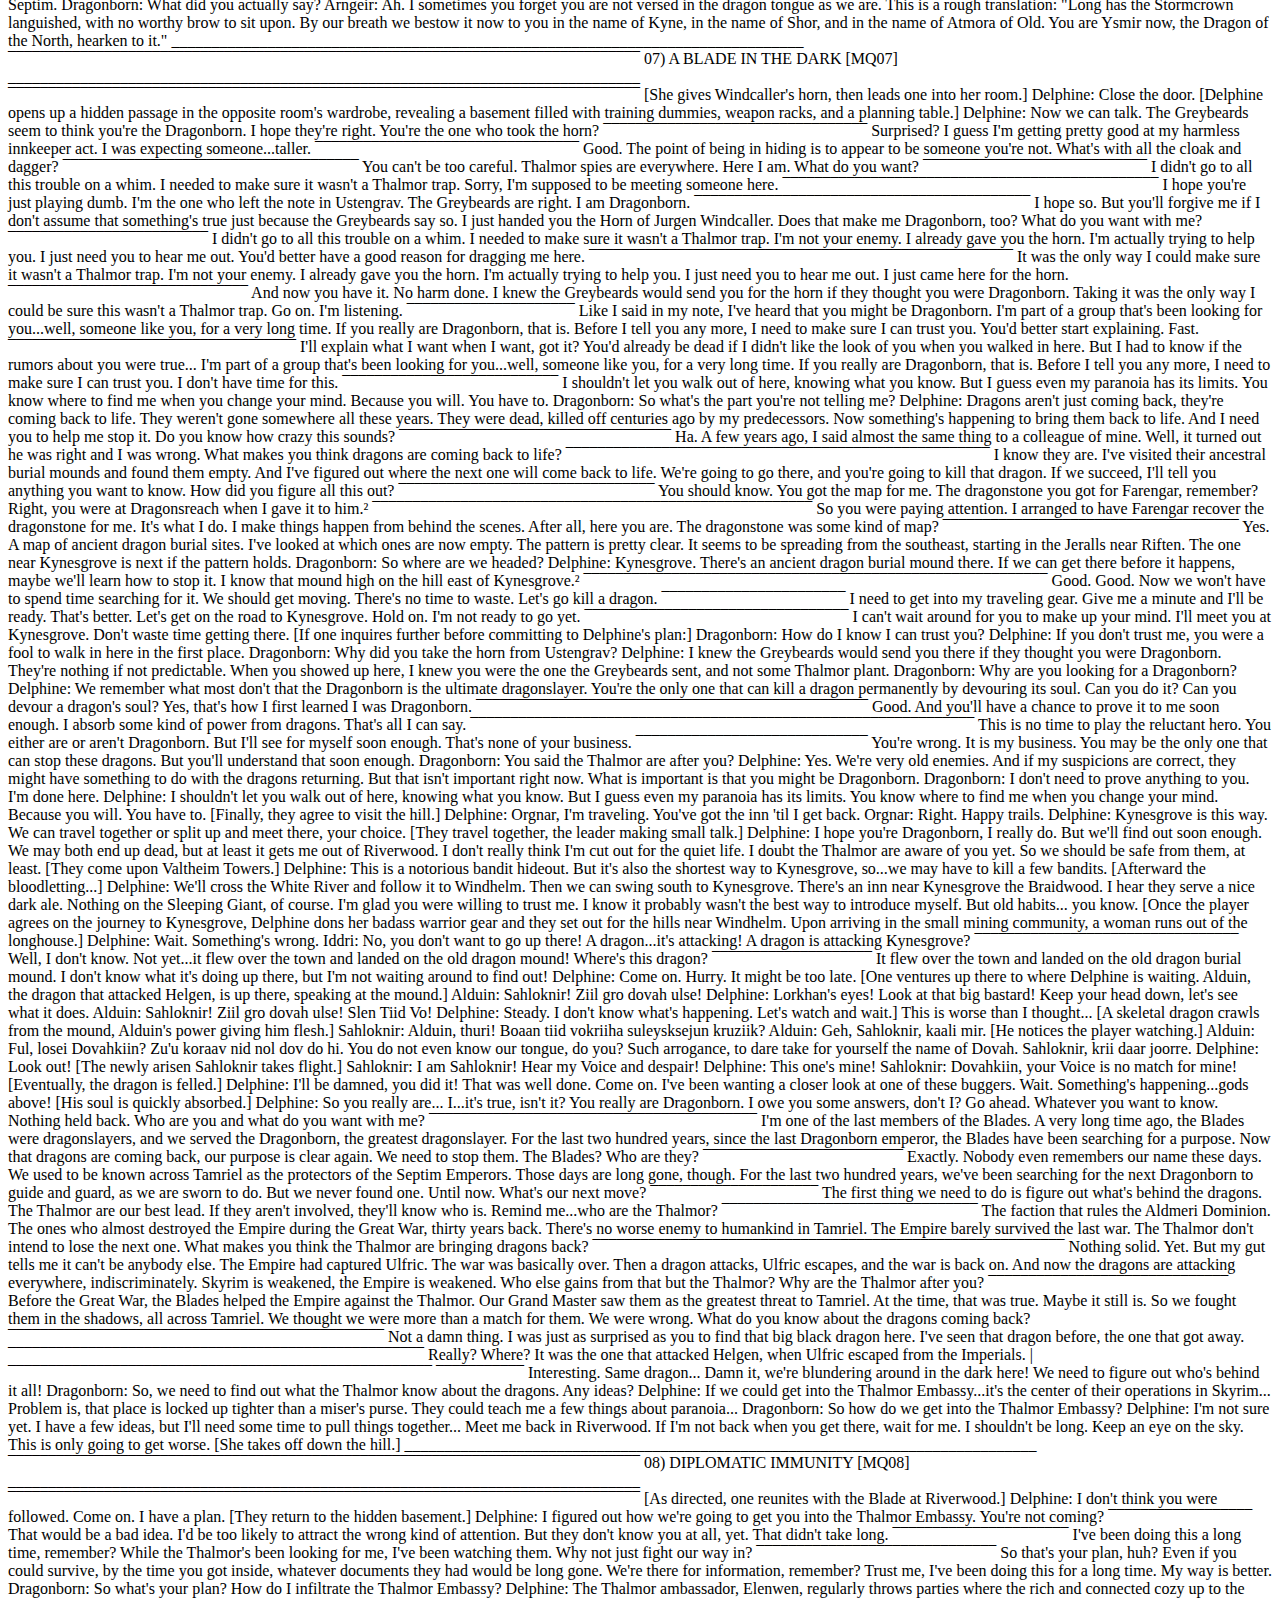
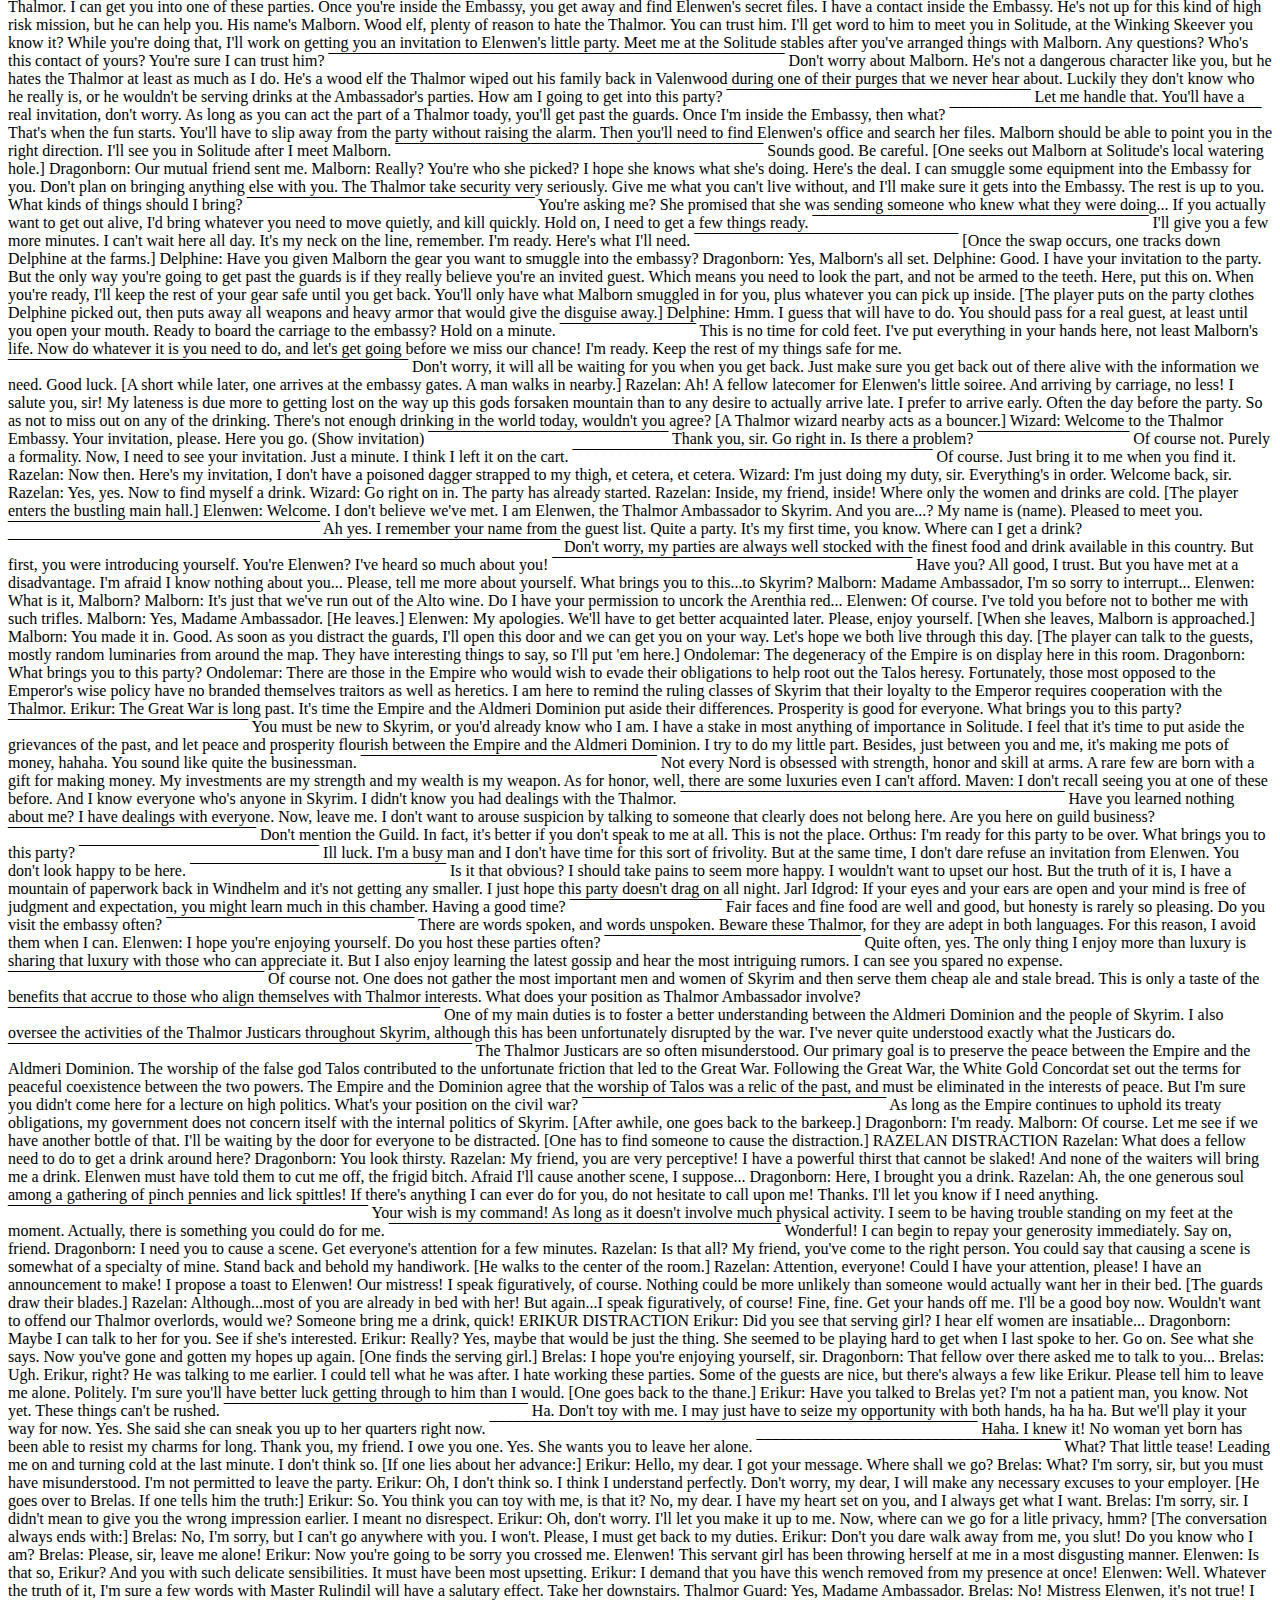
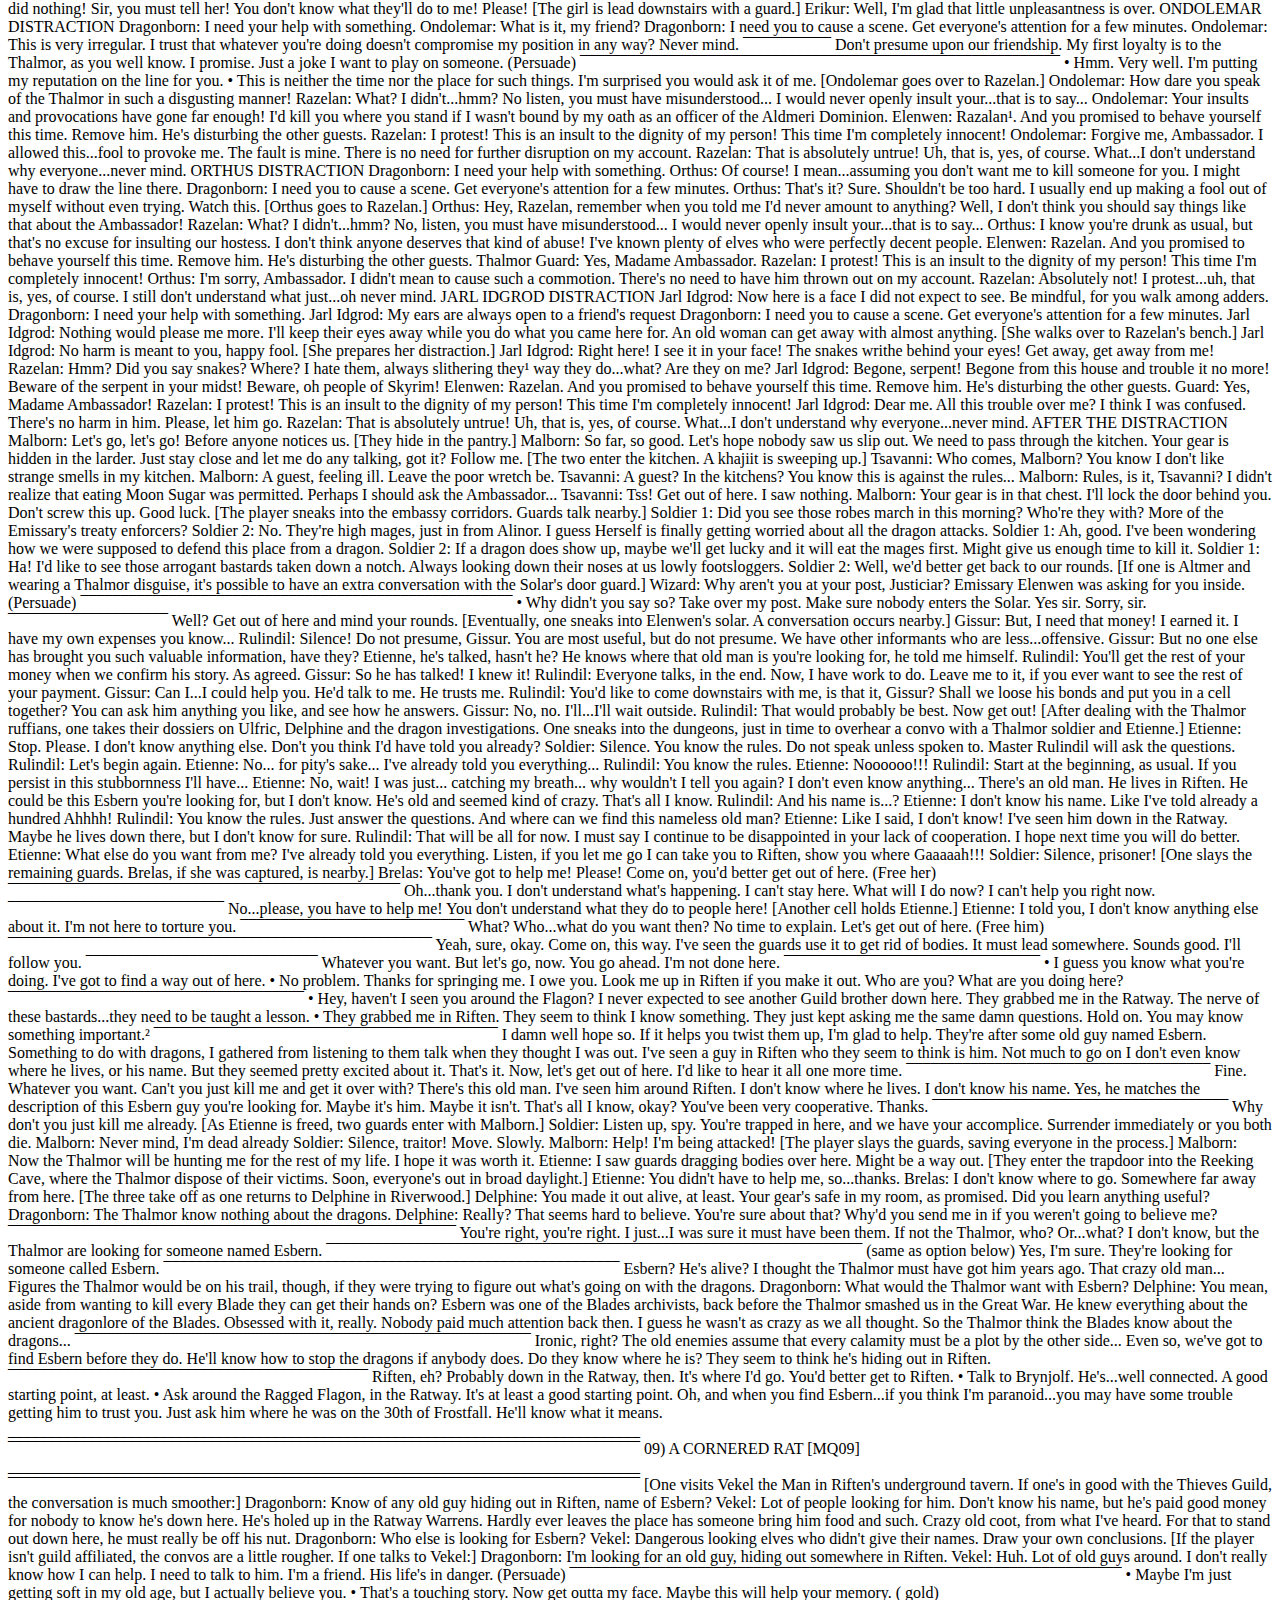
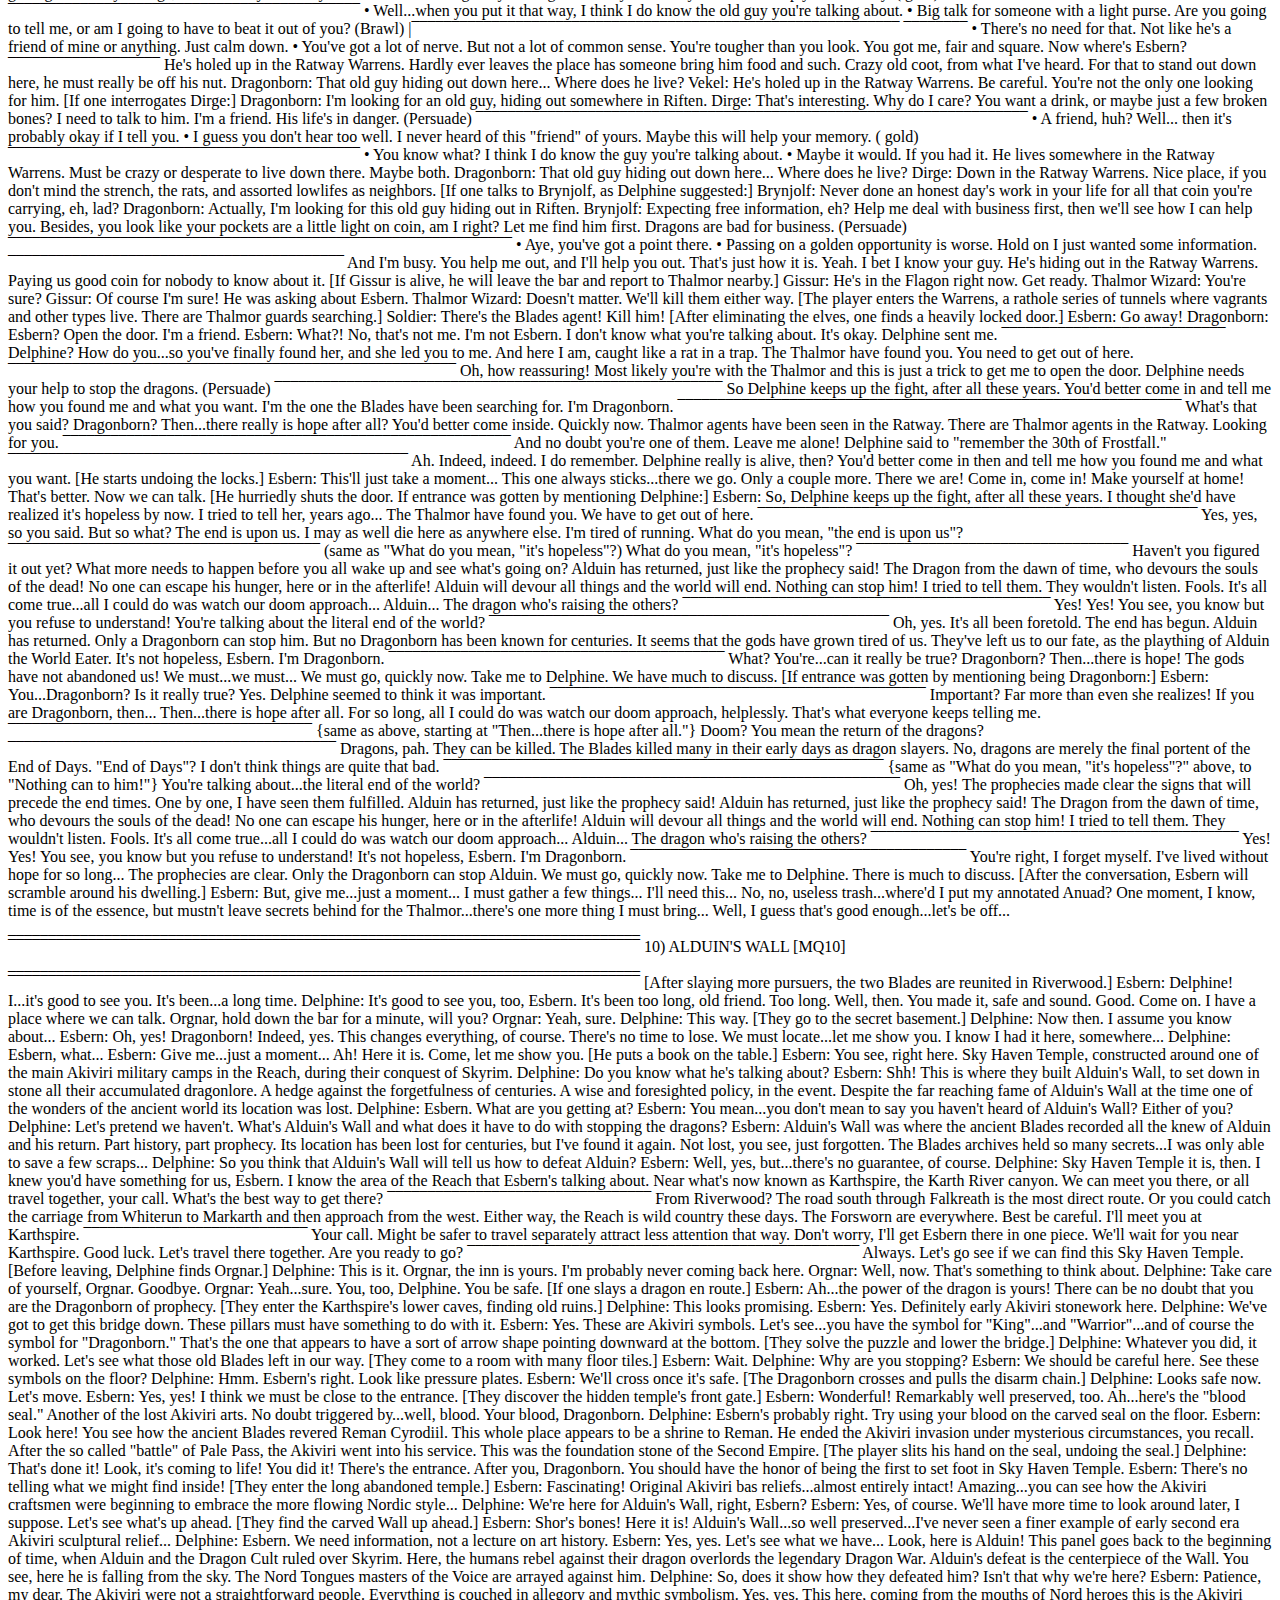
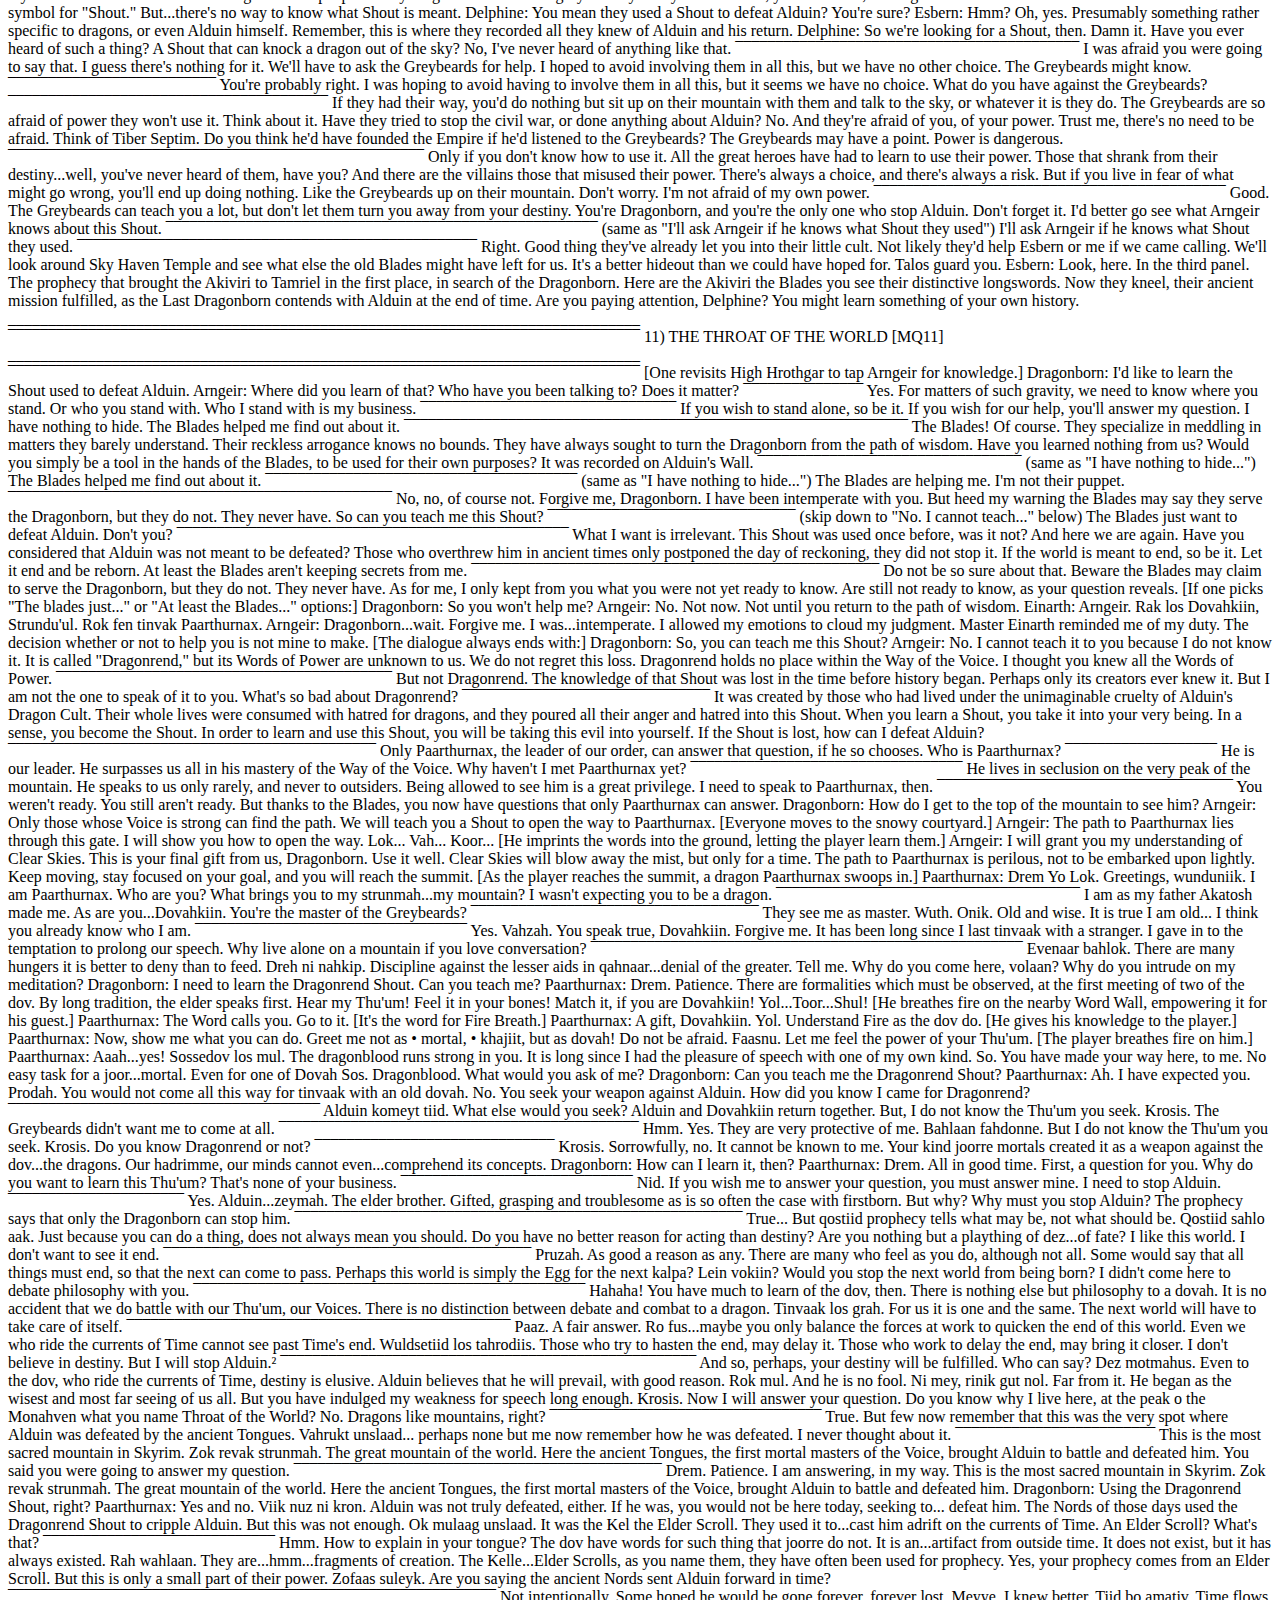
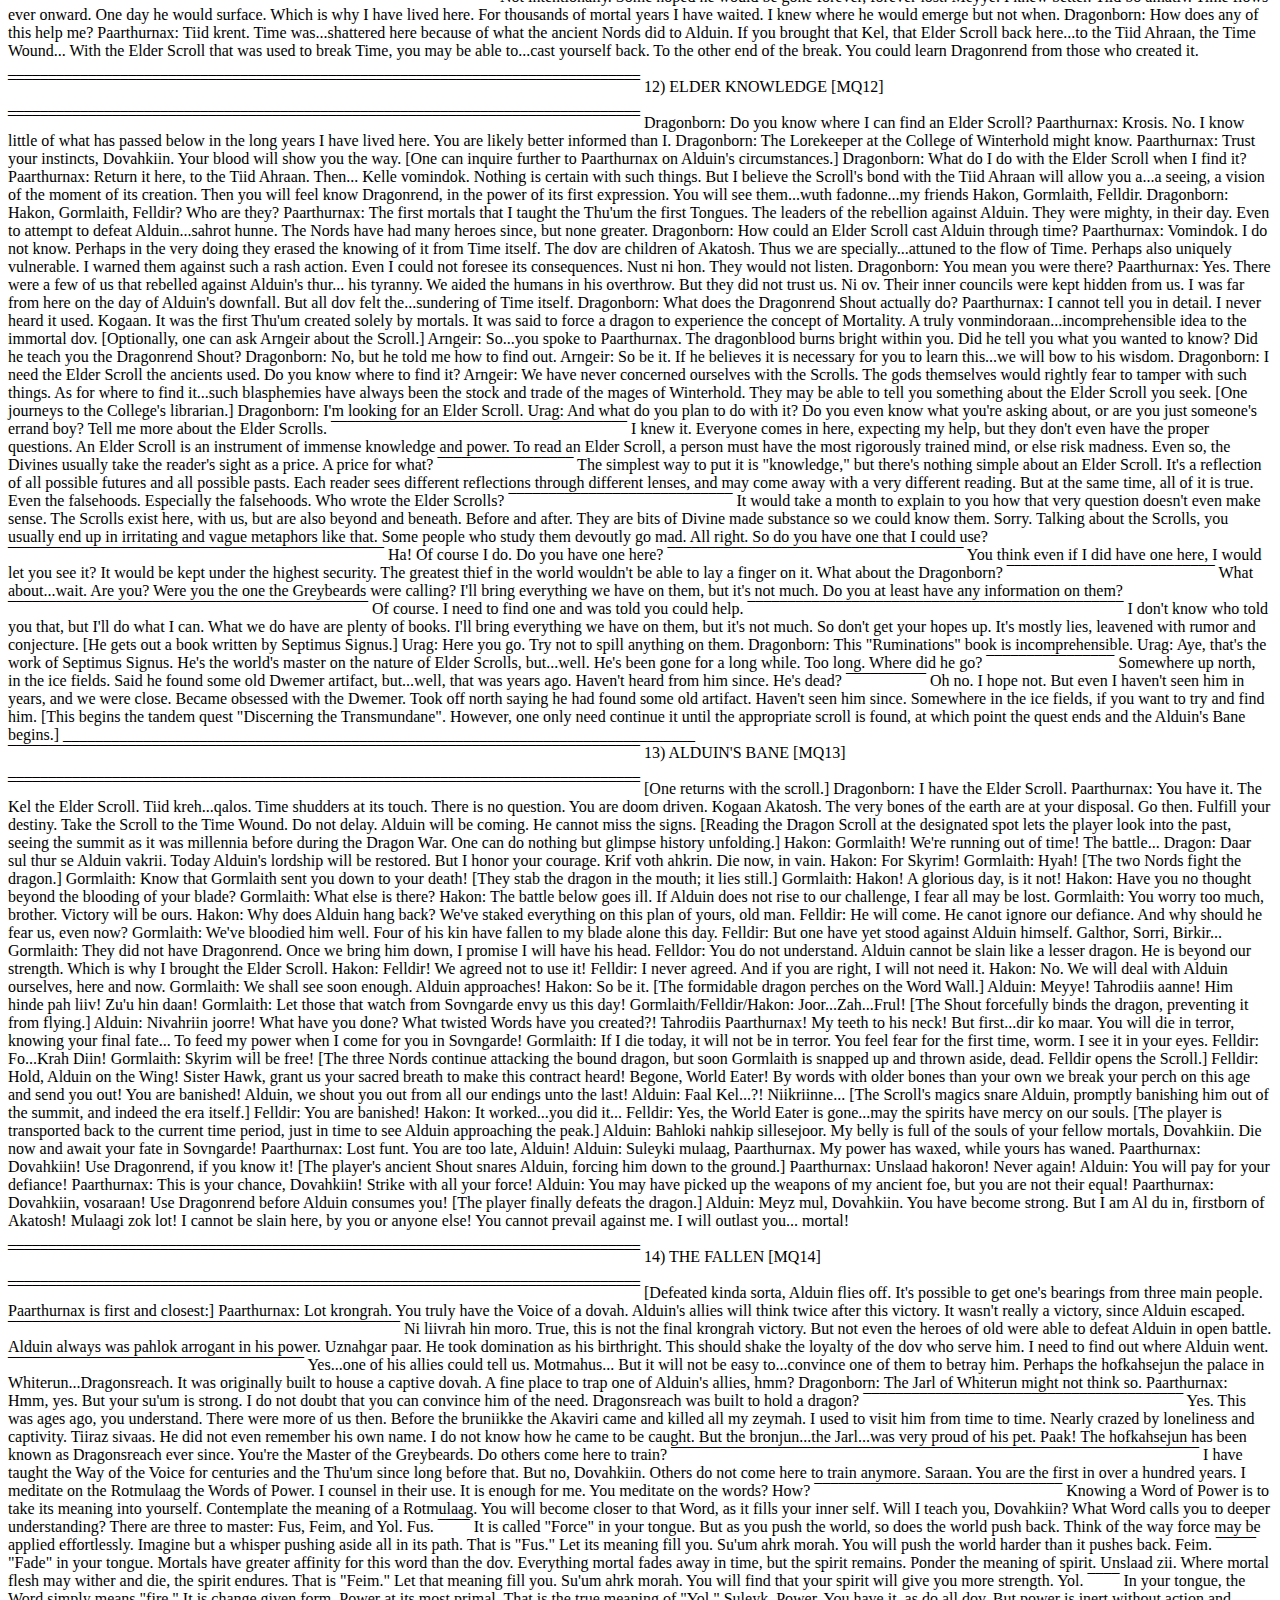
==== commit 3bbbcd57: "Add files via upload" ====
--- a/index.html
+++ b/index.html
@@ -8,7 +8,6 @@
 	 ms animation: blink .15s linear infinite;
 	 o animation: blink .15s linear infinite;
 	 animation: blink .15s linear infinite;
-   font-family: "Comic Sans MS", cursive, sans-serif;
     }
     @ webkit keyframes blink {
      0% { opacity: 1; }
@@ -84,7 +83,7 @@
       <source src="skyrim.mp3" type="audio/mpeg">
       Your browser does not support the audio element.
     </audio>
-    <p id="blink" class="rainbow">
+    <p id="blink" class="rainbow" style="font-family: "Comic Sans MS", cursive, sans-serif;">
   <!--
          /\       /\
         / (       ) \
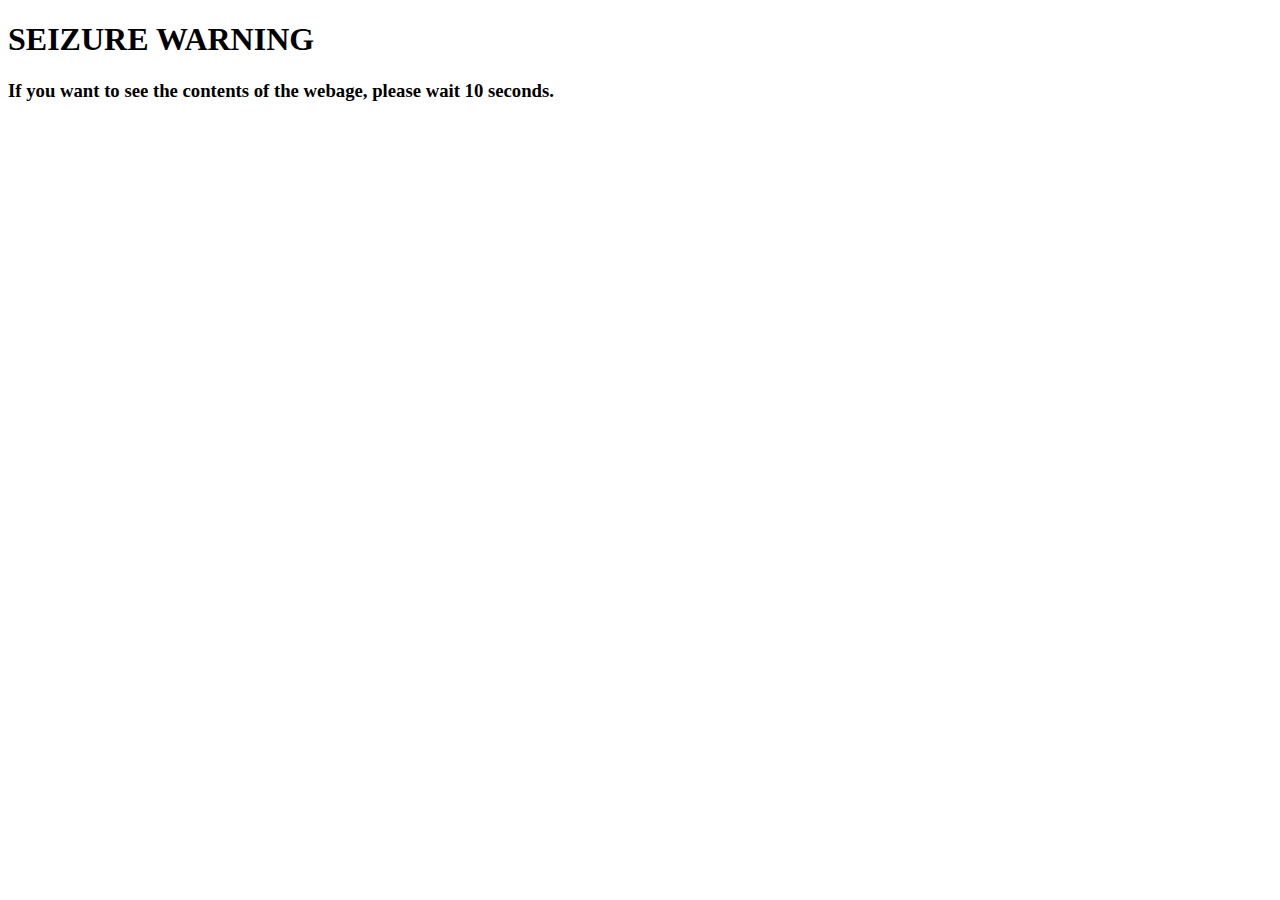
==== commit 95febb5d: "Add files via upload" ====
--- a/index.html
+++ b/index.html
@@ -1,27623 +1,11 @@
-<DOCTYPE html>
-<html>
-  <head>
-    <style>
-    #blink {
-	 webkit animation: blink .15s linear infinite;
-	 moz animation: blink .15s linear infinite;
-	 ms animation: blink .15s linear infinite;
-	 o animation: blink .15s linear infinite;
-	 animation: blink .15s linear infinite;
-    }
-    @ webkit keyframes blink {
-     0% { opacity: 1; }
-    50% { opacity: 1; }
-    50.01% { opacity: 0; }
-    100% { opacity: 0; }
-    }
-    @ moz keyframes blink {
-   0% { opacity: 1; }
-   50% { opacity: 1; }
-   50.01% { opacity: 0; }
-   100% { opacity: 0; }
-    }
-    @ o keyframes blink {
-	  0% { opacity: 1; }
-	  50% { opacity: 1; }
-	  50.01% { opacity: 0; }
-	  100% { opacity: 0; }
-    }
-    @keyframes blink {
-	  0% { opacity: 1; }
-	  50% { opacity: 1; }
-	  50.01% { opacity: 0; }
-	  100% { opacity: 0; }
-    }
-    .rainbow {
-   /* Chrome, Safari, Opera */
-  -webkit-animation: rainbow 3s infinite;
-
-  /* Internet Explorer */
-  -ms-animation: rainbow 3s infinite;
-
-  /* Standar Syntax */
-  animation: rainbow 3s infinite;
-}
-
-/* Chrome, Safari, Opera */
-@-webkit-keyframes rainbow{
-  0%{color: orange;}
-  10%{color: purple;}
-	20%{color: red;}
-	40%{color: yellow;}
-	60%{color: green;}
-	100%{color: blue;}
-	100%{color: orange;}
-}
-/* Internet Explorer */
-@-ms-keyframes rainbow{
-  0%{color: orange;}
-  10%{color: purple;}
-	20%{color: red;}
-	40%{color: yellow;}
-	60%{color: green;}
-	100%{color: blue;}
-	100%{color: orange;}
-}
-
-/* Standar Syntax */
-@keyframes rainbow{
-  0%{color: orange;}
-  10%{color: purple;}
-	20%{color: red;}
-	40%{color: yellow;}
-	60%{color: green;}
-	100%{color: blue;}
-	100%{color: orange;}
-}
-     </style>
-    <title>This webpage can only be accessed in Internet Explorer</title>
-  </head>
+<!DOCTYPE html>
+  <head><script>
+    setTimeout(function(){
+       window.location.href = 'main.html';
+    }, 10000);
+    // wait 10 seconds then load main.html
+</script></head>
   <body>
-    <audio preload="metadata" loop controls autoplay>
-      <source src="skyrim.mp3" type="audio/mpeg">
-      Your browser does not support the audio element.
-    </audio>
-    <p id="blink" class="rainbow" style="font-family: "Comic Sans MS", cursive, sans-serif;">
-  <!--
-         /\       /\
-        / (       ) \
-       / /\)     (/\ \
-      / /   (\      \ \
-     / /    ; \_/)   \ \
-    / /    (, . (     \ \
-   / /         ) )     \ \
-  / /       , ','       \ \
- / /     (\(  (  /)      \ \
-/  '._____)\)  \/(______,'  \
-\                           /
- \     . .         , .     /
-  \   /   \/\   (\/   \   /
-   \  \      \   )    /  /
-    \  \      ) /   ,'  /
-     \  \    / /   |   /
-      \  \   \ \   |  /
-       \  )   ) )  | /
-        \ |  / /   (/
-         \) / /
-           / /  /)
-           \ \_/ )
-            \   /
-             \_/
-
-  -->
- ¹   sic (misspelt intentionally; appears in game in same fashion)
-
- ²   dialogue option only appears in certain circumstances, like doing a
-     particular quest beforehand, having enough gold, etc.
-
- •   possible comment, depending on questlines, race and/or other options.
-
- =
-
-[Skyrim opens with an Imperial wagon driving four prisoners down a snowy
- mountain pass. All are seated and bound; the one dressed in finery is gagged.]
-
-Ralof: Hey, you. You're finally awake. You were trying to cross the border,
-       right? Walked right into that Imperial ambush, same as us, and that
-       thief over there.
-
-Lokir: Damn you Stormcloaks. Skyrim was fine until you came along. Empire was
-       nice and lazy. If they hadn't been looking for you, I could've stolen
-       that horse and been half way to Hammerfell. You there. You and me    we
-       should be here. It's these Stormcloaks the Empire wants.
-
-Ralof: We're all brothers and sisters in binds now, thief.
-
-Imperial Soldier: Shut up back there!
-
-[Lokir looks at the gagged man.]
-
-Lokir: And what's wrong with him?
-
-Ralof: Watch your tongue! You're speaking to Ulfric Stormcloak, the true High
-       King.
-
-Lokir: Ulfric? The Jarl of Windhelm? You're the leader of the rebellion. But if
-       they captured you... Oh gods, where are they taking us?
-
-Ralof: I don't know where we're going, but Sovngarde awaits.
-
-Lokir: No, this can't be happening. This isn't happening.
-
-Ralof: Hey, what village are you from, horse thief?
-
-Lokir: Why do you care?
-
-Ralof: A Nord's last thoughts should be of home.
-
-Lokir: Rorikstead. I'm...I'm from Rorikstead.
-
-[They approach the village of Helgen. A soldier calls out to the lead wagon.]
-
-Imperial Soldier: General Tullius, sir! The headsman is waiting!
-
-General Tullius: Good. Let's get this over with.
-
-Lokir: Shor, Mara, Dibella, Kynareth, Akatosh. Divines, please help me.
-
-Ralof: Look at him, General Tullius the Military Governor. And it looks like
-       the Thalmor are with him. Damn elves. I bet they had something to do
-       with this.
-
-       This is Helgen. I used to be sweet on a girl from here. Wonder if Vilod
-       is still making that mead with juniper berries mixed in. Funny...when I
-       was a boy, Imperial walls and towers used to make me feel so safe.
-
-[A man and son watch the prisoners pull into town.]
-
-Haming: Who are they, daddy? Where are they going?
-
-Torolf: You need to go inside, little cub.
-
-Haming: Why? I want to watch the soldiers.
-
-Torolf: Inside the house. Now.
-
-[The wagon stops near the chopping block.]
-
-Imperial Soldier: Whoa.
-
-Lokir: Why are they stopping?
-
-Ralof: Why do you think? End of the line. Let's go. Shouldn't keep the gods
-       waiting for us.
-
-Lokir: No! Wait! We're not rebels!
-
-Ralof: Face your death with some courage, thief.
-
-[Under the Imperials' watchful eye, the prisoners start jumping out.]
-
-Lokir: You've got to tell them! We weren't with you! This is a mistake!
-
-Imperial Captain: Step toward the block when we call your name. One at a time!
-
-Ralof: Empire loves their damn lists.
-
-Hadvar: Ulfric Stormcloak. Jarl of Windhelm.
-
-Ralof: It has been an honor, Jarl Ulfric!
-
-Hadvar: Ralof of Riverwood. Lokir of Rorikstead.
-
-Lokir: No, I'm not a rebel! You can't do this!
-
-[He makes a break for it.]
-
-Imperial Captain: Halt!
-
-Lokir: You're not going to kill me!
-
-Imperial Captain: Archers!
-
-[Lokir is downed with one bowshot.]
-
-Imperial Captain: Anyone else feel like running?
-
-Hadvar: Wait, you there. Step forward. Who are you?
-
-[The player picks his/her character, prompting a race related remark.]
-
-Hadvar: • You picked a bad time to come home to Skyrim, kinsman.
-        • Not many wood elves would choose to come alone to Skyrim.
-        • You from Daggerfall, Breton? Fleeing from some court intrigue?
-        • You from one of the strongholds, Orc? How did you end up here?
-        • Are you a relative of one of the Riften dock workers, Argonian?
-        • Another refugee? Gods really have abandoned your people, dark elf.
-        • You're a long way from the Imperial City. What're you doing in
-          Skyrim?
-        • What are you doing here, Redguard? You a sellsword? A sailor from
-          Stros M'kai?
-        • You with one of the trade caravans, Khajiit? Your kind always seems
-          to find trouble.
-        • You're not with the Thalmor Embassy, are you, high elf? No, that
-          can't be right...
-
-        Captain, what should we do? He's not on the list.
-
-Imperial Captain: Forget the list. He goes to the block.
-
-Hadvar: By your orders, captain.
-
-        • I'm sorry. At least you'll die here, in your homeland.
-        • I'm sorry. We'll make sure your remains are returned to Elsweyr.
-        • I'm sorry. We'll make sure your remains are returned to Cyrodiil.
-        • I'm sorry. We'll make sure your remains are returned to Orsinium.
-        • I'm sorry. We'll make sure your remains are returned to High Rock.
-        • I'm sorry. We'll make sure your remains are returned to Morrowind.
-        • I'm sorry. We'll make sure your remains are returned to Valenwood.
-        • I'm sorry. We'll make sure your remains are returned to Hammerfell.
-        • I'm sorry. We'll make sure your remains are returned to Black Marsh.
-        • I'm sorry. We'll make sure your remains are returned to the Summerset
-          Isle.
-
-        Follow the Captain, prisoner.
-
-[The player goes to stand with the other waiting prisoners by the block.]
-
-Tullius: Ulfric Stormcloak. Some here in Helgen call you a hero, but a hero
-         doesn't use a power like the Voice to murder his king and usurp his
-         throne.
-
-Jarl Ulfric Stormcloak: (grunting protest)
-
-Tullius: You started this war, plunged Skyrim into chaos and now the Empire is
-         going to put you down, and restore the peace.
-
-[A distant noise rings down the mountainside.]
-
-Hadvar: What was that?
-
-Tullius: It's nothing. Carry on.
-
-Imperial Captain: Yes, General Tullius. Give them their last rites.
-
-Priestess of Arkay: As we commend your souls to Aetherius, blessings of the
-                    Eight Divines upon you, for you are the salt and earth of
-                    Nirn, our beloved
-
-[One of the prisoners from the lead wagon walks forward.]
-
-Stormcloak Soldier: For the love of Talos, shut up and lets get this over with.
-
-Priestess of Arkay: As you wish...
-
-Stormcloak Soldier: Come on, I haven't got all morning. My ancestors are
-                    smiling at me, Imperials. Can you say the same?
-
-[They behead the Stormcloak, eliciting responses from the onlookers.]
-
-Stormcloak Soldier 2: You Imperial bastards!
-
-Vilod: Justice!
-
-Ingrid: Death to the Stormcloaks!
-
-Ralof: As fearless in death as he was in life.
-
-Imperial Captain: • Next, the cat!
-                  • Next, the Orc!
-                  • Next, the lizard!
-                  • Next, the Breton!
-                  • Next, the Redguard!
-                  • Next, the dark elf!
-                  • Next, the high elf!
-                  • Next, the wood elf!
-                  • Next, the Nord in the rags!
-                  • Next, the renegade from Cyrodiil!
-
-[Another cry rings out on the mountainside, this time much closer.]
-
-Hadvar: There it is again. Did you hear that?
-
-Imperial Captain: I said, next prisoner!
-
-Hadvar: To the block, prisoner. Nice and easy.
-
-[The player is brought to the chopping block. A large creature swoops over
- the southern peaks, barreling toward Helgen.]
-
-Tullius: What in Oblivion is that?
-
-Imperial Captain: Sentries! What do you see?
-
-Imperial Soldier: It's in the clouds!
-
-[The creature, know seen as a dragon, lands on a tower, surprising everyone.]
-
-Stormcloak Soldier: Dragon!
-
-[The dragon uses its voice on the crowd, killing the headsman.]
-
-Headsman: Nngh!
-
-Tullius: Don't just stand there, kill that thing! Guards, get the townspeople
-         to safety!
-
-Ralof: • Hey, Argonian. Get up! Come on, the gods won't give us another chance!
-       • Hey, Breton. Get up! Come on, the gods won't give us another chance!
-       • Hey, dark elf. Get up! Come on, the gods won't give us another chance!
-       • Hey, high elf. Get up! Come on, the gods won't give us another chance!
-       • Hey, you! Get up! Come on, the gods won't give us another chance!
-       • Hey, Khajiit! Get up! Come on, the gods won't give us another chance!
-       • Hey, kinsman. Get up! Come on, the gods won't give us another chance!
-       • Hey, Orc! Get up! Come on, the gods won't give us another chance!
-       • Hey, Redguard! Get up! Come on, the gods won't give us another chance!
-       • Hey, wood elf! Get up! Come on, the gods won't give us another chance!
-
-       This way!
-
-[Ralof leads the player to a tower where the other prisoners are hiding.]
-
-Ralof: Jarl Ulfric! What is that thing? Could the legends be true?
-
-Ulfric: Legends don't burn down villages. We need to move, now!
-
-Ralof: Up through the tower. Let's go! This way, friend! Move!
-
-Stormcloak Soldier: We just need to move some of these rocks to clear the way!
-
-[The dragon, Alduin, breaks in through the wall, blasting fire everywhere.]
-
-Ralof: Get back!
-
-Alduin: Toor shul! {"Inferno Sun"}
-
-[They survey the damage when the dragon leaves.]
-
-Ralof: See the inn on the other side? Jump through the roof and keep going! Go!
-       We'll follow you when we can!
-
-[The player proceeds alone, encountering the list giver with some refugees.]
-
-Hadvar: Haming, you need to get over here now! Thataboy. You're doing great!
-        Torolf! Gods...everyone get back!
-
-[They survive a blast of fire breath.]
-
-Hadvar: Still alive, prisoner? Keep close to me if you want to stay that way.
-        Gunnar, take care of the boy. I have to find General Tullius and join
-        the defense.
-
-Gunnar: Gods guide you, Hadvar.
-
-Hadvar: Stay close to the wall!
-
-[They take cover as a dragon perches right above.]
-
-Alduin: Vol toor shul! {"Horror Inferno Sun"}
-
-Hadvar: Quickly, follow me!
-
-[They reach the main gate's carnage. Soldiers are firing arrows in vain.]
-
-Vilod: Tell my family I fought bravely!
-
-Tullius: Hadvar! Into the keep, soldier, we're leaving!
-
-Hadvar: It's you and me, prisoner, stay close!
-
-Imperial Soldier: Die, dragon!
-
-Imperial Soldier: How in Oblivion do we kill this thing? Just...die!
-
-[Near the keep, Ralof is seen.]
-
-Hadvar: Ralof! You damned traitor, out of my way!
-
-Ralof: We're escaping, Hadvar! You're not stopping us this time.
-
-Hadvar: Fine. I hope that dragon takes you all to Sovngarde.
-
-Ralof: You, come on! Into the keep!
-
-Hadvar: With me, prisoner! Let's go! Come on! We need to get inside!
-
-[The player can pick who to follow from this point on, which determines the
- enemies to the chapter's end.]
-
-                        IF YOU PICK HADVAR AS THE GUIDE
-
-Hadvar: Looks like we're the only ones who made it. Was that really a dragon?
-        The bringers of the End Times? We should keep moving. Come here. Let me
-        see if I can get those bindings off. There you go. Take a look around,
-        there should be plenty of gear to choose from. I'm going to see if I
-        can find something for these burns. You better get that armor on. Give
-        sword a few swings, too. Let's keep moving. That thing is still out
-        there. Come on, this way.
-
-Stormcloak Soldier: We need to get moving! That dragon is tearing up the whole
-                    keep!
-
-Stormcloak Soldier 2: Just give me a minute...I'm out of breath...
-
-Hadvar: Hear that? Stormcloaks. Maybe we can reason with them. Hold on now, we
-        only want to...
-
-[They draw their weapons.]
-
-Hadvar: If you want to die, so be it.
-
-[They kill the Stormcloaks.]
-
-Hadvar: That's the end of that. Let's see if I can get that door open.
-
-[They go downstairs, just in time for a collapsing roof.]
-
-Hadvar: Look out! Damn, that dragon doesn't give up easy.
-
-Stormcloak: What are you doing? We need to get out of Helgen now!
-
-Stormcloak 2: The Imperials have potions in here. We're going to need them.
-
-Hadvar: An old storeroom. See if you can find some potions. Might come in
-        handy.
-
-Hadvar: Done then? This way!
-
-[Downstairs is a torture room where the workers are fighting Stormcloaks.]
-
-Hadvar: A torture room. Gods, I wish we didn't need these...
-
-Torturer: You fellows happened along just in time. These boys seemed quite
-          upset at how I'd been entertaining their comrades.
-
-Hadvar: Don't you even know what's going on? A dragon is attacking Helgen!
-
-Torturer: A dragon? Please. Don't make up nonsense...although, come to think
-          of it, I did hear some odd noises coming from over there.
-
-Hadvar: Come with us. We need to get out of here.
-
-Torturer: You have no authority over me, boy.
-
-Hadvar: Didn't you hear me? I said the keep is under attack!
-
-Torturer's Assistant: Forget the old man. I'll come with you.
-
-Hadvar: Wait a second, looks like there's something in this cage.
-
-Torturer: Don't bother with that. Lost the key ages ago. Poor fellow
-          screamed for weeks.
-
-Hadvar: See if you can get it open with some picks. We'll need everything we
-        can get.
-
-Torturer: Sure, take all my things. Please.
-
-Hadvar: Grab what you can and let's go.
-
-Torturer: There's no way out that way, you know...
-
-[The player and his guide go further downstairs.]
-
-Hadvar: Alright, let's see if we can find a way out. Let's see where this goes.
-
-[They open a bridge into the tunnels, passing over before a rock breaks it.]
-
-Hadvar: Damn it. No going back that way. I guess we're lucky that didn't come
-        down on top of us. We better push on. I'm sure the others will find
-        another way out.
-
-[Following the stream leads to a dead end.]
-
-Hadvar: Hmm, that doesn't go anywhere. I guess we'd better try this way.
-
-[They kill a den of spiders nearby.]
-
-Hadvar: What next, giant snakes?
-
-[Nearby...]
-
-Hadvar: Hold up. There's a bear just ahead. See her? I'd rather not tangle with
-        her right now. We might be able to sneak by. Just take it nice and
-        slow, and watch where you step. Or if you're feeling lucky, you can
-        take this bow. Might take her by surprise. Go ahead. I'll follow your
-        lead and watch your back.
-
-[At the exit...]
-
-Hadvar: This looks like the way out! I was starting to wonder if we'd ever make
-        it.
-
-[The player finally makes it out into fresh air.]
-
-Hadvar: Wait!
-
-[Alduin flies away overhead.]
-
-Hadvar: Looks like he's gone for good this time. But I don't think we should
-        stick around to see if he comes back. Closest town from here is
-        Riverwood. My uncle's the blacksmith there. I'm sure he could help you
-        out. It's probably best if we split up. Good luck. I wouldn't have made
-        it without your help today. Listen, you should go to Solitude and join
-        up with the Imperial Legion. We could really use someone like you. And
-        if the rebels have themselves a dragon, General Tullius is the only one
-        who can stop them.
-
-[The two escapees set off down the road.]
-
-                        IF YOU PICK RALOF AS YOUR GUIDE
-
-[Upon entering the keep, Ralof goes to check on a fallen comrade.]
-
-Ralof: We'll meet again in Sovngarde, brother. Looks like we're the only ones
-       who made it. That thing was a dragon. No doubt. Just like the children's
-       stories and the legends. The harbingers of the End Times. We better get
-       moving. Come here, let me see if I can get those bindings off. There you
-       go. May as well take Gunjar's gear...he won't be needing it anymore.
-       Alright, get that armor on and give that axe a few swings. I'm going to
-       see if I can find some way out of here. This one's locked. Let's see
-       about that gate. Damn. No way to open this from our side.
-
-Imperial Captain: Come on, soldier! Keep moving!
-
-Ralof: It's the Imperials! Take cover!
-
-Imperial Captain: Get this gate open.
-
-Ralof: Imperial dogs!
-
-[The captain and her associate are ambushed and killed.]
-
-Ralof: Maybe one of these Imperials had the key. Let's see here... Here we
-       are, found a key. Let's see if it opens that door. That's it! Come on,
-       let's get out of here before the dragon brings the whole tower down on
-       our heads.
-
-[They go downstairs, almost getting trapped under the collapsing ceiling.]
-
-Ralof: Look out! Damn, that dragon doesn't give up easy.
-
-Imperial Soldier: Grab everything important and let's move! The dragon is
-                  burning everything to the ground.
-
-Imperial Soldier 2: Just need to gather some more potions.
-
-[Ralof and his cohort kill the next guards.]
-
-Ralof: A storeroom. See if you can find any potions. We'll need them. Done?
-       Let's get moving.
-
-[They go downstairs to the torture room, where Stormcloaks are fighting.]
-
-Ralof: Troll's blood! It's a torture room. Hear that?
-
-[They kill the torturers.]
-
-Ralof: Is Jarl Ulfric with you?
-
-Stormcloak Soldier: No, I haven't seen him since the dragon showed up.
-
-Ralof: Wait a second. Looks like there's something in this cage. It's locked.
-       See if you can get it open with some picks. We might need that gold once
-       we get out. Grab anything useful and let's go.
-
-[Downstairs are more soldiers.]
-
-Imperial Soldier: The orders are to wait until General Tullius arrives.
-
-Imperial Soldier 2: I'm not waiting to be killed by a dragon!
-
-[Afterwards...]
-
-Ralof: Let's go on ahead. See if the way is clear. Let's see where this goes.
-
-[They cross a bridge, narrowly avoiding a falling rock.]
-
-Ralof: No going back that way, now. We'd better push on. The rest of them will
-       have to find another way out.
-
-[They follow a stream to a dead end.]
-
-Ralof: Hmm, that doesn't go anywhere. I guess we'd better try this way.
-
-[They dispatch some frostbite spiders.]
-
-Ralof: I hate those damn things. Too many eyes, you know?
-
-[They come upon a sleeping bear.]
-
-Ralof: Hold up. There's a bear just ahead. See her? I'd rather no tangle with
-       her right now. Let's try to sneak by. Just take it nice and slow, and
-       watch where you step. Or if you're feeling lucky, you can take this bow.
-       Might take her by surprise. Go ahead. I'll follow your lead and watch
-       your back.
-
-[They finally reach the exit.]
-
-Ralof: That looks like the way out! I knew we'd make it!
-
-[They watch as Alduin flies overhead and away.]
-
-Ralof: Wait! There he goes. Looks like he's gone for good this time. No way to
-       know if anyone else made it out alive. But this place is going to be
-       swarming with Imperials soon enough. We'd better clear out of here. My
-       sister Gerdur runs the mill in Riverwood, just up the road. I'm sure
-       she'd help you out. It's probably best if we split up. Good luck. I
-       wouldn't have made it without your help today. You know, you should go
-       to Windhelm and join the fight for free Skyrim. You've seen the true
-       face of the Empire here today. If anyone will know what the coming of
-       the dragon means, it's Ulfric.
-
-[The escapees flee Helgen, heading to the river.]
-
-_______________________________________________________________________________
-¯¯¯¯¯¯¯¯¯¯¯¯¯¯¯¯¯¯¯¯¯¯¯¯¯¯¯¯¯¯¯¯¯¯¯¯¯¯¯¯¯¯¯¯¯¯¯¯¯¯¯¯¯¯¯¯¯¯¯¯¯¯¯¯¯¯¯¯¯¯¯¯¯¯¯¯¯¯¯
-02) BEFORE THE STORM                                                     [MQ02]
-_______________________________________________________________________________
-¯¯¯¯¯¯¯¯¯¯¯¯¯¯¯¯¯¯¯¯¯¯¯¯¯¯¯¯¯¯¯¯¯¯¯¯¯¯¯¯¯¯¯¯¯¯¯¯¯¯¯¯¯¯¯¯¯¯¯¯¯¯¯¯¯¯¯¯¯¯¯¯¯¯¯¯¯¯¯
-
-[If the player follows Ralof/Hadvar, they'll make conversation en route, even
- stopping at the Standing Stones along the path.]
-
-                        IF YOU PICK RALOF AS YOUR GUIDE
-
-Ralof: See that ruin up there? Bleak Falls Barrow. I never understood how my
-       sister could stand living in the shadow of that place. I guess you get
-       used to it.
-
-       These are the Guardian Stones, three of the thirteen ancient standing
-       stones that dot Skyrim's landscape. Go ahead, see for yourself.
-
-       • Mage, eh? Well, to each his own. It's not for me to judge.
-       • Warrior, good! Those stars will guide you to honor and glory.
-       • Thief, eh? It's never too late to take charge of your own fate, you
-         know.
-
-       Remember, this isn't Stormcloak territory. If we're ahead of the news
-       from Helgen, we should be fine as long as we don't do anything stupid.
-       If we run into any Imperials, just let me do the talking, alright? I'm
-       glad you decided to come with me. We're almost to Riverwood.
-
-[They enter the sleepy village of Riverwood.]
-
-Ralof: Looks like nobody here knows what happened yet. Come on. Gerdur's
-       probably working in her lumber mill.
-
-[They find the sister nearby.]
-
-Ralof: Gerdur!
-
-Gerdur: Brother! Mara's mercy, it's good to see you!
-
-Ralof: Gerdur...
-
-Gerdur: But is it safe for you to be here? We heard that Ulfric had been
-        captured...
-
-Ralof: Gerdur, I'm fine. At least now I am.
-
-Gerdur: Are you hurt? What's happened? And who's this? One of your comrades?
-
-Ralof: Not a comrade yet, but a friend. I owe him my life, in fact. Is there
-       somewhere we can talk? There's no telling when the news from Helgen will
-       reach the Imperials...
-
-Gerdur: Helgen? Has something happened...? You're right. Follow me. Hod! Come
-        here a minute. I need your help with something.
-
-Hod: What is it, woman? Sven drunk on the job again?
-
-Gerdur: Hod, just come here.
-
-Hod: Ralof! What are you doing here? Ahh...I'll be right down.
-
-[They go sit by the river.]
-
-Frodnar: Uncle Ralof! Can I see your axe? How many Imperials have you killed?
-         Do you really know Ulfric Stormcloak?
-
-Gerdur: Hush, Frodnar. This is no time for your games. Go and watch the south
-        road. Come find us if you see any Imperial soldiers coming.
-
-Frodnar: Aw, mama, I wanna stay and talk with Uncle Ralof!
-
-Ralof: Look at you, almost a grown man! Won't be very long before you'll be
-       joining the fight yourself.
-
-Frodnar: That's right! Don't worry, Uncle Ralof, I won't let those soldiers
-         sneak up on you.
-
-[Frodnar walks off.]
-
-Hod: Now, Ralof, what's going on? You two look pretty well done in.
-
-Ralof: I can't remember when I last slept... Where to start? Well, the news you
-       heard about Ulfric was true. The Imperials ambushed us outside Darkwater
-       Crossing. Like they knew exactly where we'd be...that was two days ago,
-       now. We stopped in Helgen this morning, and I thought it was all over.
-       Had us lined up to the headsman's block and ready to start chopping.
-
-Gerdur: The cowards!
-
-Ralof: They wouldn't dare give Ulfric a fair trial. Treason, for fighting for
-       your own people! All of Skyrim would've seen the truth then. But then,
-       out of nowhere...a dragon attacked!
-
-Gerdur: You don't mean a real, live...
-
-Ralof: I can hardly believe it myself, and I was there. As strange as it
-       sounds, we'd be dead if not for that dragon. In the confusion, we
-       managed to slip away. Are we really the first to make it to Riverwood?
-
-Gerdur: Nobody else has come up the south road today, as far as I know.
-
-Ralof: Good. Maybe we can lay up for a while. I hate to put your family in
-       danger, Gerdur, but...
-
-Gerdur: Nonsense. You and your friend are welcome to stay here as long as you
-        need to. Let me worry about the Imperials. Any friend of Ralof's is a
-        friend of mine. Here's a key to the house. Stay as long as you like.
-        If there's anything else you need, just let me know.
-
-        There's something you can do for me. For all of us here. The Jarl needs
-        to know if there's a dragon on the loose. Riverwood is defenseless...
-        We need to get word to Jarl Balgruuf in Whiterun to send whatever
-        soldiers he can. If you'll do that for me, I'll be in your debt.
-
-Ralof: Thanks, sister. I knew I could count on you.
-
-Gerdur: I ought to get back to work before I'm missed, but...did anyone else
-        escape? Did Ulfric...
-
-Ralof: Don't worry, I'm sure he made it out. It would take more than a dragon
-       to stop Ulfric Stormcloak.
-
-Hod: I'll let them into the house, and, you know, show them where everything
-     is.
-
-Gerdur: Hmph, help them drink up our mead, you mean... Good luck, brother. I'll
-        see you later.
-
-Ralof: Don't worry about me. I know how to lay low.
-
-[The sister and her husband walk off.
-
-Ralof: I told you my sister would help us out. I hope to see you in Windhelm.
-       Good luck. May the gods watch over your battles, friend.
-
-                        IF YOU PICK HADVAR AS THE GUIDE
-
-Hadvar: See that ruin up there? Bleak Falls Barrow. When I was a boy, that
-        place always used to give me nightmares. Draugr creeping down the
-        mountain to climb through my window at night, that kind of thing. I
-        admit, I still don't much like the look of it.
-
-        These are the Guardian Stones, three of the thirteen ancient standing
-        stones that dot Skyrim's landscape. Go ahead, see for yourself.
-
-        • Mage, eh? Well, to each his own. It's not for me to judge.
-        • Thief, eh? It's never too late to take charge of your own fate, you
-          know.
-        • Warrior, good! I knew you shouldn't have been in that cart the minute
-          I laid eyes on you.
-
-        Listen, as far as I'm concerned, you've already earned your pardon. But
-        until we get that confirmed by General Tullius, just stay clear of
-        other Imperial soldiers and avoid any complications, all right? I'm
-        glad you decided to come with me. We're almost to Riverwood.
-
-[Riverwood is finally reached.]
-
-Hadvar: Things look quiet enough here. Come on, there's my uncle. Uncle Alvor!
-        Hello!
-
-Alvor: Hadvar? What are you doing here? Are you on leave from... Shor's bones,
-       what happened to you, boy? Are you in some kind of trouble?
-
-Hadvar: Shh, uncle. Keep your voice down. I'm fine, but we should go inside to
-        talk.
-
-Alvor: What's going on? And who's this?
-
-Hadvar: He's a friend. Saved my life in fact. Come on, I'll explain everything,
-        but we need to go inside.
-
-Alvor: Okay, okay. Come inside, then. Sigrid will get you something to eat and
-       you can tell me all about it.
-
-[They go inside.]
-
-Alvor: Sigrid! We have company!
-
-Sigrid: Hadvar! We've been so worried about you! Come, you two must be hungry.
-        Sit down and I'll get you something to eat.
-
-Alvor: Now, then, boy. What's the big mystery? What were you doing, looking
-       like you lost an argument with a cave bear?
-
-Hadvar: I don't know where to start. I was assigned to General Tullius's guard.
-        We were stopped in Helgen when we were attacked...by a dragon.
-
-Alvor: A dragon? That's...ridiculous. You aren't drunk, are you, boy?
-
-Sigrid: Husband, let him tell his story.
-
-Hadvar: Not much more to tell. This dragon flew over and just wrecked the whole
-        place. Mass confusion. I don't know if anyone else got out alive. I
-        doubt I'd have made it out if not for my friend here. I need to get
-        back to Solitude and let them know what's happened. I thought you could
-        help us out. Food, supplies, a place to stay.
-
-Alvor: Of course! Any friend of Hadvar's is a friend of mine. I'm glad to help
-       in any way I can. Like I said, I'm glad to help. But I need your help.
-       We need your help. The Jarl needs to know there's a dragon on the loose.
-       Riverwood is defenseless... We need to get word to Jarl Balgruuf in
-       Whiterun to send whatever soldiers he can. If you'll do that for me,
-       I'll be in your debt.
-
-Dorthe: Hadvar, did you really see a dragon? What did it look like? Did it have
-        big teeth?
-
-Sigrid: Hush, child. Don't pester your cousin.
-
-Alvor: Well, I better get back to work. You two can make yourselves at home.
-
-Hadvar: It's nice to be back in a friendly spot, huh? Listen, I'm going to lay
-        up here for awhile. You can make your own way to Solitude from here. I
-        recommend heading to Whiterun, just down the road from here. From there
-        you can take a carriage to Solitude.
-
-                     RALOF/HADVAR SPLIT PATHS REUNITE HERE
-
-[The prisoner reaches Whiterun's gates.]
-
-Guard: Halt! City's closed with dragons about. Official business only.
-
-       Riverwood calls for the Jarl's aid.²
-       ¯¯¯¯¯¯¯¯¯¯¯¯¯¯¯¯¯¯¯¯¯¯¯¯¯¯¯¯¯¯¯¯¯¯¯¯
-        Riverwood's in danger, too? You better go on in. You'll find the Jarl
-        at Dragonsreach, atop the hill.
-
-       I have news from Helgen about the dragon attack. (Persuade)
-       ¯¯¯¯¯¯¯¯¯¯¯¯¯¯¯¯¯¯¯¯¯¯¯¯¯¯¯¯¯¯¯¯¯¯¯¯¯¯¯¯¯¯¯¯¯¯¯¯¯¯¯¯¯¯¯¯¯¯¯
-        Fine, but we'll be keeping an eye on you.
-
-       Will this change your mind? (    gold)
-       ¯¯¯¯¯¯¯¯¯¯¯¯¯¯¯¯¯¯¯¯¯¯¯¯¯¯¯¯¯¯¯¯¯¯¯¯¯¯
-        Welcome to Whiterun, friend. Go right in.
-
-       Stand aside, or else. (Intimidate)
-       ¯¯¯¯¯¯¯¯¯¯¯¯¯¯¯¯¯¯¯¯¯¯¯¯¯¯¯¯¯¯¯¯¯¯
-        Or else what? You think you can stand against the entire Whiterun city
-        guard? The gate's closed.
-
-       I'll come back later.
-       ¯¯¯¯¯¯¯¯¯¯¯¯¯¯¯¯¯¯¯¯¯
-        Safe travels.
-
-[At the Dragonsreach castle, the prisoner approaches Balgruuf, already talking
- with his advisors.]
-
-Proventus Avenicci: I only council caution. We cannot afford to act rashly in
-                     times like these.
-
-Jarl Balgruuf the Greater: What would you have me do, then? Nothing?
-
-Proventius: My lord, please. This is no time for rash action. I just think we
-            need more action before we act. I just...
-
-Jarl Balgruuf: Who's this, then?
-
-[His housecarl approaches.]
-
-Irileth: What's the meaning of this interruption? Jarl Balgruuf is not
-         receiving any visitors.
-
-         I have news from Helgen. About the dragon attack.
-         ¯¯¯¯¯¯¯¯¯¯¯¯¯¯¯¯¯¯¯¯¯¯¯¯¯¯¯¯¯¯¯¯¯¯¯¯¯¯¯¯¯¯¯¯¯¯¯¯¯
-          Well, that explains why the guards let you in. Come on then, the
-          Jarl will want to speak to you personally.
-
-         Alvor sent me. Riverwood is in danger.²
-         Gerdur sent me. Riverwood is in danger.²
-         ¯¯¯¯¯¯¯¯¯¯¯¯¯¯¯¯¯¯¯¯¯¯¯¯¯¯¯¯¯¯¯¯¯¯¯¯¯¯¯¯
-          As Housecarl, my job is to deal with all dangers that Jarl or his
-          people. So, you have my attention. Now, explain yourself.
-
-           A dragon has destroyed Helgen.
-           ¯¯¯¯¯¯¯¯¯¯¯¯¯¯¯¯¯¯¯¯¯¯¯¯¯¯¯¯¯¯
-            You know about Helgen? The Jarl will want to speak with you
-            personally. Approach.
-
-           I was told to give the message directly to the Jarl.²
-           ¯¯¯¯¯¯¯¯¯¯¯¯¯¯¯¯¯¯¯¯¯¯¯¯¯¯¯¯¯¯¯¯¯¯¯¯¯¯¯¯¯¯¯¯¯¯¯¯¯¯¯¯¯
-            Whatever you have to say to the Jarl, you can say to me. I'm
-            starting to think...
-
-            Balgruuf: It's all right, Irileth. I want to hear what he has to
-                      say.
-
-[The player approaches the throne. The line changes slightly, depending on
- if one talks about Riverwood and refuses to tell Irileth about it.]
-
-Balgruuf: What's this about Riverwood being in danger?
-
-          A dragon destroyed Helgen. Gerdur/Alvor is afraid Riverwood is next.²
-          ¯¯¯¯¯¯¯¯¯¯¯¯¯¯¯¯¯¯¯¯¯¯¯¯¯¯¯¯¯¯¯¯¯¯¯¯¯¯¯¯¯¯¯¯¯¯¯¯¯¯¯¯¯¯¯¯¯¯¯¯¯¯¯¯¯¯¯¯¯
-           • Alvor? The smith, isn't he? Reliable, solid fellow.
-           • Gerdur? Owns the lumber mill, if I'm not mistaken... Pillar of the
-             community.
-
-          Not prone to flights of fancy...
-
-Balgruuf: • So, you were at Helgen? You saw this dragon with your own eyes?
-          • And you're sure Helgen was destroyed by a dragon? This wasn't some
-            Stormcloak raid gone wrong?
-
-          Yes. I had a great view while the Imperials were trying to cut off
-          my head. |¯¯¯¯¯¯¯¯¯¯¯¯¯¯¯¯¯¯¯¯¯¯¯¯¯¯¯¯¯¯¯¯¯¯¯¯¯¯¯¯¯¯¯¯¯¯¯¯¯¯¯¯¯¯¯¯
-          ¯¯¯¯¯¯¯¯¯
-           Really? You're certainly...forthright about your criminal past. But
-           it's none of my concern who the Imperials want to execute.
-           Especially now. What I want to know is what exactly happened at
-           Helgen.
-
-          The Imperials were about to execute Ulfric Stormcloak. Then the
-          dragon attacked. |¯¯¯¯¯¯¯¯¯¯¯¯¯¯¯¯¯¯¯¯¯¯¯¯¯¯¯¯¯¯¯¯¯¯¯¯¯¯¯¯¯¯¯¯¯
-          ¯¯¯¯¯¯¯¯¯¯¯¯¯¯¯¯¯
-           I should have guessed Ulfric would be mixed up in this.
-
-          The dragon destroyed Helgen. And last I saw it was heading this way.
-          ¯¯¯¯¯¯¯¯¯¯¯¯¯¯¯¯¯¯¯¯¯¯¯¯¯¯¯¯¯¯¯¯¯¯¯¯¯¯¯¯¯¯¯¯¯¯¯¯¯¯¯¯¯¯¯¯¯¯¯¯¯¯¯¯¯¯¯¯
-           By Ysmir, Irileth was right!
-
-          What do you say now, Proventus? Shall we continue to trust in the
-          strength of our walls? Against a dragon?
-
-Irileth: My lord, we should send troops to Riverwood at once. It's in the most
-         immediate danger. If that dragon is lurking in the mountains...
-
-Proventus: The Jarl of Falkreath will view that as a provocation! He'll assume
-           we're preparing to join Ulfric's side and attack him! We should
-           not
-
-Balgruuf: Enough! I'll not stand idly by while a dragon burns my hold and
-          slaughters my people! Irileth, send a detachment to Riverwood at
-          once.
-
-Irileth: Yes, my Jarl.
-
-Proventus: If you'll excuse me, I'll return to my duties.
-
-Balgruuf: That would be best.
-
-[His advisors leave.]
-
-Balgruuf: Well done. You sought me out, on your own initiative. You've done
-          Whiterun a service, and I won't forget it. Here, take this as a small
-          token of my esteem. There is another thing you could do for me.
-          Suitable for someone of your particular talents, perhaps. Come, let's
-          go find Farengar, my court wizard. He's been looking into a matter
-          related to these dragons and...rumors of dragons.
-
-_______________________________________________________________________________
-¯¯¯¯¯¯¯¯¯¯¯¯¯¯¯¯¯¯¯¯¯¯¯¯¯¯¯¯¯¯¯¯¯¯¯¯¯¯¯¯¯¯¯¯¯¯¯¯¯¯¯¯¯¯¯¯¯¯¯¯¯¯¯¯¯¯¯¯¯¯¯¯¯¯¯¯¯¯¯
-03) BLEAK FALLS BARROW                                                   [MQ03]
-_______________________________________________________________________________
-¯¯¯¯¯¯¯¯¯¯¯¯¯¯¯¯¯¯¯¯¯¯¯¯¯¯¯¯¯¯¯¯¯¯¯¯¯¯¯¯¯¯¯¯¯¯¯¯¯¯¯¯¯¯¯¯¯¯¯¯¯¯¯¯¯¯¯¯¯¯¯¯¯¯¯¯¯¯¯
-[Balgruuf leads the player to the Farengar Secret Fire's office.]
-
-Balgruuf: Farengar, I think I've found someone who can help you with your
-          dragon project. Go ahead and fill him in with all the details.
-
-Farengar: So the Jarl thinks you can be of use to me? Oh yes, he must be
-          referring to my research into the dragons. Yes, I could use someone
-          to fetch something for me. Well, when I say fetch, I really mean
-          delve into a dangerous ruin in search of an ancient stone tablet that
-          may or may not actually be there.
-
-          All right. Where am I going and what am I fetching?
-          ¯¯¯¯¯¯¯¯¯¯¯¯¯¯¯¯¯¯¯¯¯¯¯¯¯¯¯¯¯¯¯¯¯¯¯¯¯¯¯¯¯¯¯¯¯¯¯¯¯¯¯
-           Straight to the point, eh? No need for tedious hows and whys. I
-           like that. Leave those details to your betters, am I right?
-
-          What does this have to do with dragons?
-          ¯¯¯¯¯¯¯¯¯¯¯¯¯¯¯¯¯¯¯¯¯¯¯¯¯¯¯¯¯¯¯¯¯¯¯¯¯¯¯
-           Ah, no mere brute mercenary, but a thinker    perhaps even a
-           scholar? You see, when the stories of dragons began to circulate,
-           many dismissed them as mere fantasties, rumors. Impossibilities.
-           One sure mark of a fool is to dismiss anything that falls outside
-           his experience as being impossible. But I began to search for
-           information about dragons    where had they gone all those years
-           ago? And where were they coming from?
-
-           So what do you need me to do?
-           ¯¯¯¯¯¯¯¯¯¯¯¯¯¯¯¯¯¯¯¯¯¯¯¯¯¯¯¯¯
-            {skip to "I, ah, learned..."}
-
-          Just tell me what you need me to do.
-          ¯¯¯¯¯¯¯¯¯¯¯¯¯¯¯¯¯¯¯¯¯¯¯¯¯¯¯¯¯¯¯¯¯¯¯¯
-           You are eager to begin your adventure. Excellent. The sooner begun,
-           the sooner done, eh?
-
-          I, ah, learned of a certain stone tablet said to be housed in Bleak
-          Falls Barrow    a "Dragonstone," said to contain a map of dragon
-          burial sites. Go to Bleak Falls Barrow, find this tablet    no doubt
-          in the main chamber    and bring it to me. Simplicity itself.
-
-          Oh, you mean this old stone? (Give Dragonstone to Farengar)²
-          ¯¯¯¯¯¯¯¯¯¯¯¯¯¯¯¯¯¯¯¯¯¯¯¯¯¯¯¯¯¯¯¯¯¯¯¯¯¯¯¯¯¯¯¯¯¯¯¯¯¯¯¯¯¯¯¯¯¯¯¯
-           Ah! The Dragonstone of Bleak Falls Barrow! You already found it! You
-           are cut from a different cloth than the usual brutes the Jarl foists
-           on me. (skip to "So what about my reward" turn in options)
-
-          • Off to Bleak Falls Barrow with you. The Jarl is not a patient man.
-            Neither am I, come to think of it.
-
-[The player can inquire further.]
-
-Dragonborn: What can you tell me about Bleak Falls Barrow?
-
-Farengar: An old tomb, built by the ancient Nords, perhaps dating back to the
-          Dragon War itself. Ah. Maybe you just want to know how to get there.
-          It's near Riverwood, a miserable little village a few miles south of
-          here. I'm sure some of the locals can point you in the right
-          direction once you get there.
-
-Dragonborn: How do you know this stone tablet is in Bleak Falls Barrow?
-
-Farengar: Well. Must preserve some professional secrets, mustn't we? I have my
-          sources...reliable sources.
-
-Dragonborn: Tell me more about the Dragon War.
-
-Farengar: I'm not surprised you've never heard of it. Even I used to think it
-          was just a myth. But not anymore. The Dragon War was a real event,
-          although only the barest glimmer of the actual events has come down
-          to us. Far back in the Mythic Era, the dragons were worshipped as
-          gods in Skyrim. Many of the monumental ruins that still dot the
-          landscape were, in fact, built as temples to the dragons. The details
-          are lost, but at some point the Nords rebelled. After a long and
-          terrible war, the Nords overthrew their dragon overlords.
-
-Dragonborn: So, were all the dragons killed in the Dragon War?
-
-Farengar: Oh, no. Many were killed, of course. But many survived into
-          historical times. Why, this very palace was built by one of
-          Balgruuf's ancestors to hold a captive dragon. Hence its name
-          Dragonsreach.
-
-Dragonborn: Have you encountered any dragons?
-
-Farengar: Sadly, no. My work affords me few opportunities for such an
-          adventure. Perhaps some hero will bring one to Dragonsreach, like
-          old Olaf One Eye once did. What a fascinating conversation that would
-          be!
-
-[The player travels to the mountaintop dungeon, visible for miles in the
- Riverwood area. Inside, some bandits are talking.]
-
-Bandit 1: The dark elf wants to go on ahead, let him. Better than us risking
-          our necks.
-
-Bandit 2: What if Arvel doesn't come back? I want my share from that claw!
-
-Bandit 1: Just shut it and keep an eye out for trouble.
-
-[Once they're dead, they find Arvel the Swift moaning downstairs, caught in
- a spider's netting. A spider attacks.]
-
-Arvel: Is...is someone coming? Is that you Harknir? Bjorn? Soling? No. Not
-       again! Ah, kill it. Kill it! Get me out of here!
-
-[Afterwards...]
-
-Arvel: You. Over here! You did it. You killed it. Now cut me down before
-       anything else shows up.
-
-Dragonborn: Where's the golden claw?
-
-Arvel: Yes, the claw. I know how it works. The claw, the markings, the door in
-       the Hall of Stories. I know how they all fit together! Help me down,
-       and I'll show you. You won't believe the power the Nords have hidden
-       there.
-
-       Hand over the claw first!
-       ¯¯¯¯¯¯¯¯¯¯¯¯¯¯¯¯¯¯¯¯¯¯¯¯¯
-        Does it look like I can move? You have to cut me down, first.
-
-       Fine. Let me see if I can cut you down.
-       ¯¯¯¯¯¯¯¯¯¯¯¯¯¯¯¯¯¯¯¯¯¯¯¯¯¯¯¯¯¯¯¯¯¯¯¯¯¯¯
-        Sweet breath of Arkay, thank you.
-
-[The player hacks the webs.]
-
-Arvel: It's coming loose. I can feel it.
-
-[Once free, he bolts off into the trap filled dungeon behind him.]
-
-Arvel: You fool, why should I share the treasure with anyone?
-
-[The chase leads into a draugr filled crypt, where Arvel is slain by undead
- denizens or trips the swinging spike trap for a more gruesome demise. With
- the claw in hand, one finally reaches the deepest sanctum, where a draugr
- warlord carries the fabled Dragonstone. It's brought back to Farengar ASAP;
- he's conversing with a hooded woman.]
-
-Farengar: You see? The terminology is clearly First Era or even earlier. I'm
-          convinced this is a copy of a much older text. Perhaps dating to just
-          after the Dragon War. If so, I could use this to cross refernence
-          the names with the other later texts.
-
-Delphine: Good. I'm glad you're making progress. My employers are anxious to
-          have some tangible answers.
-
-Farengar: Oh, have no fear. The Jarl himself has finally taken an interest, so
-          I'm now able to devote most of my time to this research.
-
-Delphine: Time is running, Farengar, don't forget. This isn't some theoretical
-          question. Dragons have come back.
-
-Farengar: Yes, yes. Don't worry. Although the chance to see a living dragon up
-          close would be tremendously valuable... Now, let me show you
-          something else I found...very intriguing...I think your employers
-          may be interested as well... Hmm? Ah, yes, the Jarl's protege¹! Back
-          from Bleak Falls Barrow? You didn't die, it seems.
-
-[He notices the player's prize.]
-
-Farengar: Ah! The Dragonstone of Bleak Falls Barrow! Seems you are a cut above
-          the usual brutes the Jarl sends my way.
-
-          So what about my reward?
-          ¯¯¯¯¯¯¯¯¯¯¯¯¯¯¯¯¯¯¯¯¯¯¯¯
-           You'll have to see the Jarl about that. Maybe his steward, Avenicci.
-           I'm sure one of them will pay you appropriately.
-
-          I got you the Dragonstone. What next?
-          ¯¯¯¯¯¯¯¯¯¯¯¯¯¯¯¯¯¯¯¯¯¯¯¯¯¯¯¯¯¯¯¯¯¯¯¯¯
-           That is where your job ends and mine begins. The work of the mind,
-           sadly undervalued in Skyrim.
-
-          My...associate here will be pleased to see your handiwork. She
-          discovered its location, by means she has so far declined to share
-          with me. So, your information was correct after all. And we have our
-          friend to thank for recovering it for us.
-
-Delphine: You went into Bleak Falls Barrow and got that? Nice work. Just send
-          me a copy when you've deciphered it.
-
-_______________________________________________________________________________
-¯¯¯¯¯¯¯¯¯¯¯¯¯¯¯¯¯¯¯¯¯¯¯¯¯¯¯¯¯¯¯¯¯¯¯¯¯¯¯¯¯¯¯¯¯¯¯¯¯¯¯¯¯¯¯¯¯¯¯¯¯¯¯¯¯¯¯¯¯¯¯¯¯¯¯¯¯¯¯
-04) DRAGON RISING                                                        [MQ04]
-_______________________________________________________________________________
-¯¯¯¯¯¯¯¯¯¯¯¯¯¯¯¯¯¯¯¯¯¯¯¯¯¯¯¯¯¯¯¯¯¯¯¯¯¯¯¯¯¯¯¯¯¯¯¯¯¯¯¯¯¯¯¯¯¯¯¯¯¯¯¯¯¯¯¯¯¯¯¯¯¯¯¯¯¯¯
-[In the middle of the conversation, Balgruuf's housecarl runs in.]
-
-Irileth: Farengar! Farengar, you need to come at once. A dragon's been sighted
-         nearby. You should come, too.
-
-Farengar: A dragon! How exciting! Where was it seen? What was it doing?
-
-Irileth: I'd take this a bit more seriously if I were you. If a dragon decides
-         to attack Whiterun I don't know if we can stop it. Let's go.
-
-[They go to meet with the Jarl upstairs. An anxious guard is with them.]
-
-Balgruuf: So, Irileth tells me you came from the western watchtower.
-
-Whiterun Guard: Yes, my lord.
-
-Irileth: Tell him what you told me. About the dragon.
-
-Whiterun Guard: Uh...that's right. We saw it coming from the south. It was
-                fast...faster than anything I've ever seen.
-
-Balgruuf: What did it do? Is it attacking the watchtower?
-
-Whiterun Guard: No, my lord. It was just circling overhead when I left. I never
-                ran so fast in my life...I thought it would come after me for
-                sure.
-
-Balgruuf: Good work, son. We'll take it from here. Head down to the barracks
-          for some food and rest. You've earned it. Irileth, you'd better
-          gather some guardsmen and get down there.
-
-Irileth: I've already ordered my men to muster near the main gate.
-
-Balgruuf: Good. Don't fail me.
-
-[He notices the player standing there.]
-
-Balgruuf: There's no time to stand on ceremony, my friend. I need your help
-          again. I want you to go with Irileth and help her fight this dragon.
-          You survived Helgen, so you have more experience with dragons than
-          anyone else here. But I haven't forgotten the service you did for me
-          in retrieving the Dragonstone for Farengar. As a token of my esteem,
-          I have instructed Avenicci that you are now permitted to purchase
-          property in the city. And please accept this gift from my personal
-          armory.
-
-Farengar: I should come along. I would very much like to see this dragon.
-
-Balgruuf: No. I can't afford to risk both of you. I need you here working on
-          ways to defend the city against these dragons.
-
-Farengar: As you command.
-
-Balgruuf: One last thing, Irileth. This isn't a death or glory mission. I need
-          to know what we're dealing with.
-
-Irileth: Don't worry, my lord. I'm the very soul of caution.
-
-[Irileth and the player go to the main gate, where her men are readied.]
-
-Irileth: Here's the situation. A dragon is attacking the Western Watchtower.
-
-Whiterun Guard: What?
-
-Whiterun Guard: A dragon?
-
-Whiterun Guard: We're in for it.
-
-Irileth: You heard right! I said a dragon! I don't much care where it came from
-         or who sent it. What I do know is it's made the mistake of attacking
-         Whiterun!
-
-Whiterun Guard: But Housecarl...how can we attack a dragon?
-
-Irileth: That's a fair question. None of us have ever seen a dragon before, or
-         expected to face one in battle. But we are honorbound to fight it,
-         even if we fall. This dragon is threatening our homes...our families.
-         Could you call yourselves Nords if you ran from this monster? Are you
-         going to let me face this thing alone?
-
-Whiterun Guard: We're so dead...
-
-Irileth: But it's more than our honor at stake here. Think of it    the first
-         dragon seen in Skyrim since the last age. The glory of killing it is
-         ours, if you're with me! Now what do you say? Shall we go kill us a
-         dragon?
-
-Whiterun Guard: Yeah!
-
-Whiterun Guard: Damn right!
-
-Whiterun Guard: Yeah!
-
-Irileth: Let's move out.
-
-[Together, the team approaches the watchtower. It was always in ruins, but now
- has a cloak of flames to boot.]
-
-Irileth: No signs of any dragon right now, but it sure looks like he's been
-         here. I know it looks bad, but we've got to figure out what happened.
-         And if that dragon is still skulking around somewhere. Spread out and
-         look for survivors. We need to know what we're dealing with.
-
-[A frantic guard flees from the garrison.]
-
-Whiterun Guard: No! Get back! It's still here somewhere! Hroki and Tor just
-                got grabbed when they tried to make a run for it!
-
-Irileth: Guardsman! What happened here? Where's this dragon? Quickly now!
-
-Whiterun Guard: I don't know! Kynareth save us, here he comes again...
-
-[The dragon crests the nearest mountain, making a beeline for the watchtower
- guards.]
-
-Irileth: Here he comes! Find cover and make every arrow count!
-
-Whiterun Guard: Talos save us! It's a dragon!
-
-Whiterun Guard: Slay it! Slay the dragon!
-
-Whiterun Guard: I can't get a bead on him!
-
-Irileth: Come down here and fight, you coward!
-
-[The dragon is eventually weakened and grounded. The player deals the coup de
- grace, causing the dragon to speak.]
-
-Mirmulnir: Dovahkiin! No!!
-
-Irileth: Let's make sure that overgrown lizard is really dead. Damned good
-         shooting, boys!
-
-Whiterun Guard: What's happening?!
-
-Irileth: Everybody get back!
-
-[Oddly enough, the dragon's soul is instantly absorbed into the player, which
- surprises the Nord guardsmen and Irileth.]
-
-Whiterun Guard: I can't believe it! You're...Dragonborn...
-
-Dragonborn: Dragonborn? What do you mean?
-
-Whiterun Guard: In the very oldest tales, back from when there were still
-                dragons in Skyrim, the Dragonborn would slay dragons and steal
-                their power. That's what you did, isn't it? Absorbed that
-                dragon's power?
-
-                I don't know what happened to me.
-                ¯¯¯¯¯¯¯¯¯¯¯¯¯¯¯¯¯¯¯¯¯¯¯¯¯¯¯¯¯¯¯¯¯
-                 There's only one way to find out. Try to Shout...that would
-                 prove it.
-
-                I think you may be right.
-                ¯¯¯¯¯¯¯¯¯¯¯¯¯¯¯¯¯¯¯¯¯¯¯¯¯
-                 • There's only one way to find out. Try to Shout...
-                 • Yes. I think I am. You can Shout now. That can only mean
-                   one thing. You must be Dragonborn.
-
-                According to the old legends, only the Dragonborn can Shout
-                without training, the way the dragons do.
-
-Whiterun Guard 2: Dragonborn? What are you talking about?
-
-Whiterun Guard: That's right! My grandfather used to tell stories about the
-                Dragonborn. Those born with the Dragon Blood in 'em. Like old
-                Tiber Septim himself.
-
-Whiterun Guard 3: I've never heard of Tiber Septim killing any dragons.
-
-Whiterun Guard: There weren't any dragons then, idiot. They're just coming
-                back now for the first time in...forever.
-
-Whiterun Guard 4: But the old tales tell of the Dragonborn who could kill
-                  dragons and steal their power. You must be one!
-
-Whiterun Guard 2: What do you say, Irileth? You've being awfully quiet.
-
-Whiterun Guard 3: Come on, Irileth, tell us, do you believe in this Dragonborn
-                  business?
-
-Irileth: Hmph. Some of you would be better off keeping quiet than flapping your
-         gums on matters you don't know anything about. Here's a dead dragon,
-         and that's something I definitely understand. Now we know we can kill
-         them. But I don't need some mythical Dragonborn. Someone who can put
-         down a dragon is more than enough for me.
-
-Whiterun Guard 4: You wouldn't understand, Housecarl. You ain't a Nord.
-
-Irileth: I've been all across Tamriel. I've seen plenty of things just as
-         outlandish as this. I'd advise you all to trust in the strength of
-         your sword over tales and legends.
-
-Whiterun Guard 2: If you really are Dragonborn, like out of the old tales, you
-                  ought to be able to Shout. Can you? Have you tried?
-
-[The player Shouts, almost knocking a guard off his feet with but a word.]
-
-Whiterun Guard 2: By the gods! What manner of power is that?
-
-Whiterun Guard: That was Shouting, what you just did! Must be. You really are
-                Dragonborn, then...
-
-Irileth: That was the hairiest fight I've ever been in, and I've been in more
-         than a few. I don't know about this Dragonborn business, but I'm sure
-         glad you're with us. You better get back to Whiterun right away. Jarl
-         Balgruuf will want to know what happened here.
-
-[As one walks the steps of Dragonsreach, a strange Shout like rumble is heard
- from the Throat of the World, Skyrim's largest mountain. The player goes to
- see Balgruuf.]
-
-Proventus: Good. You're finally here. The Jarl's been waiting for you.
-
-Balgruuf: You heard the summons. What else could it mean? The Greybeards...
-
-Hrongar: We were just talking about you. My brother needs a word with you.
-
-Balgruuf: So what happened at the watchtower? Was the dragon there?
-
-          The watchtower was destroyed, but we killed the dragon.
-          ¯¯¯¯¯¯¯¯¯¯¯¯¯¯¯¯¯¯¯¯¯¯¯¯¯¯¯¯¯¯¯¯¯¯¯¯¯¯¯¯¯¯¯¯¯¯¯¯¯¯¯¯¯¯¯
-           I knew I could count on Irileth. But there must be more to it than
-           that.
-
-          Turns out I may be something called "Dragonborn."
-          ¯¯¯¯¯¯¯¯¯¯¯¯¯¯¯¯¯¯¯¯¯¯¯¯¯¯¯¯¯¯¯¯¯¯¯¯¯¯¯¯¯¯¯¯¯¯¯¯¯
-           Dragonborn? What do you know about the Dragonborn?
-
-           That's just what the men called me.
-           ¯¯¯¯¯¯¯¯¯¯¯¯¯¯¯¯¯¯¯¯¯¯¯¯¯¯¯¯¯¯¯¯¯¯¯
-            Not just the men. The Greybeards seem to think the same thing.
-
-          I killed the dragon. I think I deserve a reward.
-          ¯¯¯¯¯¯¯¯¯¯¯¯¯¯¯¯¯¯¯¯¯¯¯¯¯¯¯¯¯¯¯¯¯¯¯¯¯¯¯¯¯¯¯¯¯¯¯¯
-           There's no question about that. It was a mighty deed. You've earned
-           a place of honor among the heroes of Whiterun. But there must be
-           more to it than that. Did something...strange...happen when the
-           dragon died?
-
-           When the dragon died, I absorbed some kind of power from it.
-           ¯¯¯¯¯¯¯¯¯¯¯¯¯¯¯¯¯¯¯¯¯¯¯¯¯¯¯¯¯¯¯¯¯¯¯¯¯¯¯¯¯¯¯¯¯¯¯¯¯¯¯¯¯¯¯¯¯¯¯¯
-            So it's true. The Greybeards really were summoning you.
-
-Dragonborn: The Greybeards?
-
-Balgruuf: Masters of the Way of the Voice. They live in seclusion high on the
-          slopes of the Throat of the World.
-
-Dragonborn: What do these Greybeards want with me?
-
-Balgruuf: The Dragonborn is said to be uniquely gifted in the Voice    the
-          ability to focus your vital essence into a Thu'um, or Shout. If you
-          really are Dragonborn, they can teach you how to use your gift.
-
-Hrongar: Didn't you hear the thundering sound as you returned to Whiterun?
-         That was the voice of the Greybeards, summoning you to High Hrothgar!
-         This hasn't happened in...centuries, at least. Not since Tiber Septim
-         himself was summoned when he was still Talos of Atmora!
-
-Proventus: Hrongar, calm yourself. What does any of this Nord nonsense have to
-           do with our friend here? Capable as he may be, I don't see any signs
-           of him being this, what, "Dragonborn."
-
-Hrongar: Nord nonsense? Why you puffed up ignorant...these are our sacred
-         traditions that go back to the founding of the First Empire.
-
-Balgruuf: Hrongar. Don't be so hard on Avenicci.
-
-Proventus: I meant no disrespect, of course. It's just that...what do these
-           Greybeards want with him?
-
-Balgruuf: That's the Greybeards' business, not ours. Whatever happened when you
-          killed that dragon, it revealed something in you, and the Greybeards
-          heard it. If they think you're Dragonborn, who are we to argue? You'd
-          better get up to High Hrothgar immediately. There's no refusing the
-          summons of the Greybeards. It's a tremendous honor. I envy you, you
-          know. To climb the 7,000 Steps again...I made the pilgrimage once,
-          did you know that? High Hrothgar is a very peaceful place. Very...
-          disconnected from the troubles of this world. I wonder if the
-          Greybeards even notice what's going on down here. They haven't seemed
-          to care before. No matter. Go to High Hrothgar. Learn what the
-          Greybeards can teach you.
-
-          You've done a great service to me and my city, Dragonborn. By my
-          right as Jarl, I name you Thane of Whiterun. It's the greatest honor
-          that's within my power to grant. I assign you Lydia as a personal
-          housecarl, and this weapon from my armory to serve as your badge of
-          office. I'll also notify my guards of your new title. Wouldn't want
-          them to think you're part of the common rabble, now would we? We are
-          honored to have you as Thane of our city, Dragonborn.
-
-          Back to business, Proventus. We still have a city to defend.
-
-Proventus: Yes, my lord.
-
-[The player can inquire further.]
-
-Dragonborn: What's it mean to be Dragonborn?
-
-Balgruuf: Well, in the old tales, the Dragonborn heroes would use the power of
-          their Voice to defeat the enemies of Skyrim. Wulfharth was
-          Dragonborn. Talos, too    the founder of the Empire, back in the good
-          old days. In the very oldest tales, back from when there were still
-          dragons in Skyrim, the Dragonborn would slay dragons and steal their
-          power.
-
-Dragonborn: Who are the Greybeards?
-
-Balgruuf: They're the Masters of the Way of the Voice    of Shouting. They live
-          up on top of the Throat of the World. If you're really Dragonborn,
-          they'll want to talk to you. In the old stories, they always summon
-          the Dragonborn for training.
-
-Dragonborn: How can you protect Whiterun from the dragons?
-
-Balgruuf: With good planning and constant vigilance. Even now, my court wizard,
-          Farengar, continues his research into ways we might drive back these
-          terrors. We must also have ample reserves of water to combat the
-          fires that will surely spread after an attack. But our greatest
-          weapon? Courage. For if we cannot kill the beast, we must at least
-          have the tenacity to drive it back. Until brave heroes step forward
-          to destroy these monsters, that is the best we can do.
-
-_______________________________________________________________________________
-¯¯¯¯¯¯¯¯¯¯¯¯¯¯¯¯¯¯¯¯¯¯¯¯¯¯¯¯¯¯¯¯¯¯¯¯¯¯¯¯¯¯¯¯¯¯¯¯¯¯¯¯¯¯¯¯¯¯¯¯¯¯¯¯¯¯¯¯¯¯¯¯¯¯¯¯¯¯¯
-05) THE WAY OF THE VOICE                                                 [MQ05]
-_______________________________________________________________________________
-¯¯¯¯¯¯¯¯¯¯¯¯¯¯¯¯¯¯¯¯¯¯¯¯¯¯¯¯¯¯¯¯¯¯¯¯¯¯¯¯¯¯¯¯¯¯¯¯¯¯¯¯¯¯¯¯¯¯¯¯¯¯¯¯¯¯¯¯¯¯¯¯¯¯¯¯¯¯¯
-[With the destination clear, the player reaches Ivarstead, the small village
- at the bottom of the 7,000 Steps    the enormous stairway leading up the
- mountain. Near the top is High Hrothgar, an ancient castle. Normally it's
- locked, but during this quest, one can enter. A monk goes to meet the player.]
-
-Arngeir: So...a Dragonborn appears, at this moment in the turning of the age.
-
-         I'm answering your summons.
-         ¯¯¯¯¯¯¯¯¯¯¯¯¯¯¯¯¯¯¯¯¯¯¯¯¯¯¯
-          We will see if you truly have the gift. Show us, Dragonborn.
-
-         You call me Dragonborn. What does that mean?
-         ¯¯¯¯¯¯¯¯¯¯¯¯¯¯¯¯¯¯¯¯¯¯¯¯¯¯¯¯¯¯¯¯¯¯¯¯¯¯¯¯¯¯¯¯
-          First, let us see if you truly are Dragonborn.
-
-         Let us taste of your Voice.
-
-[The player shouts, making them stagger backwards.]
-
-Arngeir: Dragonborn. It is you. Welcome to High Hrothgar. I am Master Arngeir.
-         I speak for the Greybeards. Now tell me, Dragonborn, why have you come
-         here?
-
-         Who are you? What is this place?
-         ¯¯¯¯¯¯¯¯¯¯¯¯¯¯¯¯¯¯¯¯¯¯¯¯¯¯¯¯¯¯¯¯
-          We are the Greybeards, followers of the Way of the Voice. You stand
-          in High Hrothgar, on the slopes of Kynareth's sacred mountain. Here
-          we commune with the voice of the sky, and strive to achieve balance
-          between our inner and outer selves.
-
-         I want to find out what it means to be Dragonborn.
-         ¯¯¯¯¯¯¯¯¯¯¯¯¯¯¯¯¯¯¯¯¯¯¯¯¯¯¯¯¯¯¯¯¯¯¯¯¯¯¯¯¯¯¯¯¯¯¯¯¯¯
-          We are here to guide you in that pursuit, just as the Greybeards have
-          sought to guide those of the Dragon Blood that came before you.
-
-          You mean I'm not the only Dragonborn?
-          ¯¯¯¯¯¯¯¯¯¯¯¯¯¯¯¯¯¯¯¯¯¯¯¯¯¯¯¯¯¯¯¯¯¯¯¯¯
-           You are not the first. There have been many of the Dragon Blood
-           since Akatosh first bestowed that gift upon mortalkind. Whether you
-           are the only Dragonborn of this age...that is not ours to know. You
-           are the only one that has been revealed thus far. That is all I can
-           say.
-
-         I'm answering your summons, Master.
-         ¯¯¯¯¯¯¯¯¯¯¯¯¯¯¯¯¯¯¯¯¯¯¯¯¯¯¯¯¯¯¯¯¯¯¯
-          We are honored to welcome a Dragonborn to High Hrothgar. We will do
-          our best to teach you how to use your gift in fulfillment of your
-          destiny.
-
-Dragonborn: What is my destiny?
-
-Arngeir: That is for you to discover. We can show you the Way, but not your
-         destination.
-
-Dragonborn: I'm ready to learn.
-
-Arngeir: You have shown that you are Dragonborn. You have the inborn gift. But
-         do you have the discipline and temperament to follow the path laid out
-         for you? That remains to be seen. Without training, you have already
-         taken the first steps toward projecting your Voice into a Thu'um, a
-         Shout. Not let us see if you are willing and able to learn. When you
-         Shout, you speak in the language of dragons. Thus, your Dragon Blood
-         gives you an inborn ability to learn Words of Power. All Shouts are
-         made up of three Words of Power. As you master each Word, your Shout
-         will become progressively stronger. Master Einarth will now teach you
-         "Ro," the second Word in Unrelenting Force. "Ro" means "balance" in
-         the dragon tongue. Combine it with Fus    "Force"    to focus your
-         Thu'um more sharply.
-
-Einarth: Ro...
-
-[One of the monks inscribes his knowledge on the floor. The player learns the
- information immediately.]
-
-Arngeir: You learn a new word like a master...you truly do have the gift. But
-         learning a Word of Power is only the first step...you must unlock its
-         meaning through constant practice in order to use it in a Shout. Well,
-         that is how the rest of us learn Shouts. As Dragonborn, you can absorb
-         a slain dragon's life force and knowledge directly. As part of your
-         initiation, Master Einarth will allow you to tap into his
-         understanding of "Ro."
-
-[The player absorbs some information from the fellow Greybeard.]
-
-Arngeir: Now let us see how quickly you can master your new Thu'um. Use your
-         Unrelenting Force shout to strike the targets as they appear.
-
-Borri: Flik Lo...Sah!
-
-[The player defeats Borri's target.]
-
-Arngeir: Well done. Again.
-
-Einarth: Flik Lo...Sah!
-
-[The player snaps the second target.]
-
-Arngeir: You learn quickly. Once more.
-
-Wulfgar: Flik Lo...Sah!
-
-[He smashes the final monk's target.]
-
-Arngeir: Impressive. Your Thu'um is precise. You show great promise,
-         Dragonborn. We will perform your next trial in the courtyard. Follow
-         Master Borri.
-
-[They enter the snowy expanse outside the living quarters.]
-
-Arngeir: We will now see how you learn a completely new Shout. Master Borri
-         will teach you "Wuld," which means "Whirlwind."
-
-Borri: Wuld...
-
-[Like a previous master, Borri inscribes the word on the ground for the player
- to learn immediately.]
-
-Arngeir: You must hear the Word within yourself before you can project it into
-         a Thu'um.
-
-[The player learns it.]
-
-Arngeir: Approach Master Borri and he will gift you his knowledge of "Wuld."
-
-[One absorbs the information like a dragon's soul.]
-
-Arngeir: Now we will see how quickly you can master a new Shout. Master Wulfgar
-         will demonstrate Whirlwind Sprint. Then it will be your turn. Master
-         Borri.
-
-Borri: Bex!
-
-[Borri opens a gate.]
-
-Wulfgar: Wuld. Nah...Kest!
-
-[Wulfgar quickly runs through it before it closes, only a moment later.]
-
-Arngeir: Now it is your turn. Stand next to me. Master Borri will open the
-         gate. Use your Whirlwind Sprint to pass through before it closes.
-
-Borri: Bex!
-
-[Mimicking Wulfgar, one dashes through like a pro.]
-
-Arngeir: Your quick mastery of a new Thu'um is...astonishing. I'd heard the
-         stories of the abilities of Dragonborn, but to see it for myself...
-
-         I thought it was this easy for everyone.
-         ¯¯¯¯¯¯¯¯¯¯¯¯¯¯¯¯¯¯¯¯¯¯¯¯¯¯¯¯¯¯¯¯¯¯¯¯¯¯¯¯
-          No. Indeed not. But beware that your skill does not outstrip your
-          wisdom. You are now ready for your last trial.
-
-         I don't know how I do it. It just happens.
-         ¯¯¯¯¯¯¯¯¯¯¯¯¯¯¯¯¯¯¯¯¯¯¯¯¯¯¯¯¯¯¯¯¯¯¯¯¯¯¯¯¯¯
-          You were given this gift by the gods for a reason. It is up to you
-          to figure out how best to use it. You are now ready for your last
-          trial.
-
-         Thank you. What's next?
-         ¯¯¯¯¯¯¯¯¯¯¯¯¯¯¯¯¯¯¯¯¯¯¯
-          You are now ready for your last trial.
-
-         Retrieve the Horn of Jurgen Windcaller, our founder, from his tomb in
-         the ancient fane of Ustengrav. Remain true to the Way of the Voice,
-         and you will return.
-
-[One can inquire further.]
-
-Dragonborn: Why are the dragons returning? Does it have something to do with
-            me?
-
-Arngeir: No doubt. The appearance of a Dragonborn at this time is not an
-         accident. Your destiny is surely bound up with the return of the
-         dragons. You should focus on honing your Voice, and soon your path
-         will be made clear.
-
-         Thank you, Master. I will continue my training.
-         ¯¯¯¯¯¯¯¯¯¯¯¯¯¯¯¯¯¯¯¯¯¯¯¯¯¯¯¯¯¯¯¯¯¯¯¯¯¯¯¯¯¯¯¯¯¯¯
-          Good. Then you will be ready for whatever lies ahead.
-
-         Surely there's more you can tell me.
-         ¯¯¯¯¯¯¯¯¯¯¯¯¯¯¯¯¯¯¯¯¯¯¯¯¯¯¯¯¯¯¯¯¯¯¯¯
-          There is indeed much that we know that you do not. That does not mean
-          that you are ready to understand it. Do not let your easy mastery of
-          the Voice tempt you into the arrogance of power that has been the
-          downfall of many Dragonborn before you.
-
-Dragonborn: What does it mean to be "Dragonborn"?
-
-Arngeir: Dragons have the inborn ability to learn and project their Voice.
-         Dragons are also able to absorb the power of their slain brethren. A
-         few mortals are born with similar abilities    whether a gift or a
-         curse has been a matter of debate down through the centuries. What you
-         have already learned in a few days took even the most gifted of us
-         years to achieve. Some believe that Dragonborn are sent into the world
-         by the gods, at times of great need. We will speak more of that later,
-         when you are ready.
-
-Dragonborn: Why are Shouts in the dragon language?
-
-Arngeir: Dragons have always been able to shout. Language is intrinsic to their
-         very being. There is no difference in the dragon tongue between
-         debating and fighting. Shouting comes as naturally to a dragon as
-         breathing, or speaking. In mythic times, when mortalkind was in great
-         need, the goddess Kynareth granted us the ability to speak as dragons
-         do. For most people, long years of training are required to learn even
-         the simplest Shout. But for you, the dragon speech is is in your
-         blood, and you learn it almost without effort.
-
-Dragonborn: There are only four of you?
-
-Arngeir: Five. Our leader, Paarthurnax, lives alone on the peak of the Throat
-         of the World. When your Voice can open the path, you will know you are
-         ready to speak to him.
-
-Dragonborn: When can I meet your leader, Paarthurnax?
-
-Arngeir: As I said, you will know you are ready when your Voice can open the
-         path to him.
-
-Dragonborn: Tell me about the Greybeards.
-
-Arngeir: We study the Way of the Voice, according to the teachings of our
-         founder, Jurgen Windcaller. Very few are permitted to study with us
-         here at High Hrothgar. But in your case, Dragonborn, it is a privilege
-         to guide you towards mastery of your Voice.
-
-Dragonborn: Why don't the others talk?
-
-Arngeir: Their Voices are too powerful for anyone not trained in the Way to
-         withstand. Even a whisper could kill you.
-
-Dragonborn: Who was Jurgen Windcaller?
-
-Arngeir: He was a great war leader of the ancient Nords, a master of the Voice,
-         or Tongue. After the disaster at Red Mountain, where the Nord army was
-         annihilated, he spent many years pondering the meaning of that
-         terrible defeat. He finally came to realize that the gods had punished
-         the Nords for their arrogant and blasphemous misuse of the Voice. He
-         was the first to understand that the Voice should be used solely for
-         the glory and worship of the gods, not the glory the men. Jurgen
-         Windcaller's mastery of the Voice eventually overcame all opposition,
-         and the Way of the Voice was born.
-
-Dragonborn: What is the "Way of the Voice"?
-
-Arngeir: The Voice was a gift of the goddess Kynareth, at the dawn of time. She
-         gave mortals the ability to speak as dragons do. Although this gift
-         has often been misused, the only true use of the Voice is for the
-         worship and glory of the gods. True Mastery of the Voice can only be
-         achieved when your inner spirit is in harmony with your outward
-         actions. In the contemplation of the sky, Kynareth's domain, and the
-         practice of the Voice, we strive to achieve this balance.
-
-         But I don't follow your philosophy. Why help me learn the Voice?
-         ¯¯¯¯¯¯¯¯¯¯¯¯¯¯¯¯¯¯¯¯¯¯¯¯¯¯¯¯¯¯¯¯¯¯¯¯¯¯¯¯¯¯¯¯¯¯¯¯¯¯¯¯¯¯¯¯¯¯¯¯¯¯¯¯
-          The Dragonborn is an exception to all the rules    the Dragon Blood
-          itself is a gift from the gods. If we accept one gift, how can we
-          deny the other? As Dragonborn, you have received the ability to Shout
-          directly from Akatosh. We therefore seek to guide you on the proper
-          use of your gift, which transcends the restrictions which bind other
-          mortals.
-
-         I will try to follow the Way of the Voice.
-         ¯¯¯¯¯¯¯¯¯¯¯¯¯¯¯¯¯¯¯¯¯¯¯¯¯¯¯¯¯¯¯¯¯¯¯¯¯¯¯¯¯¯
-          That is commendable. But remember, the Dragon Blood itself is a gift
-          from Akatosh. Do not try to deny that gift. Your destiny requires you
-          to use your Voice    why else would Akatosh have bestowed this gift
-          upon you? If you remember to use your voice in service to the purpose
-          of Akatosh, you will remain true to the Way.
-
-_______________________________________________________________________________
-¯¯¯¯¯¯¯¯¯¯¯¯¯¯¯¯¯¯¯¯¯¯¯¯¯¯¯¯¯¯¯¯¯¯¯¯¯¯¯¯¯¯¯¯¯¯¯¯¯¯¯¯¯¯¯¯¯¯¯¯¯¯¯¯¯¯¯¯¯¯¯¯¯¯¯¯¯¯¯
-06) THE HORN OF JURGEN WINDCALLER                                        [MQ06]
-_______________________________________________________________________________
-¯¯¯¯¯¯¯¯¯¯¯¯¯¯¯¯¯¯¯¯¯¯¯¯¯¯¯¯¯¯¯¯¯¯¯¯¯¯¯¯¯¯¯¯¯¯¯¯¯¯¯¯¯¯¯¯¯¯¯¯¯¯¯¯¯¯¯¯¯¯¯¯¯¯¯¯¯¯¯
-[At Arngeir's behest, one visits Ustengrav, a barrow near Morthal's marshes.
- Necromancers are walking around the main hall.]
-
-Conjurer: These thralls of yours are slower than Argonians in a blizzard.
-
-Necromancer: Feel free to grab a pick and help them out. I prefer not to sully
-             myself with manual labor.
-
-Conjurer: There goes another one.
-
-Necromancer: Bah. Weak willed rabble. Even dead they're almost useless.
-
-Conjurer: They seem less intelligent each time you raise them, if that's even
-          possible.
-
-Necromancer: As long as they can swing a pickaxe where I tell them, they're as
-             smart as we need them to be.
-
-Conjurer: You hear that? The others must have found something!
-
-Necromancer: We'd better go see. These can tend to themselves for a few
-             minutes.
-
-[Shadowing them reveals they've uncovered a crypt of high powered draugr. The
- player lets them thin their own ranks before killing the stragglers. Further
- downstairs is the destination tomb, although its guardians have already been
- killed and the horn is missing. A note mentions seeing "a friend" in Riverwood
- by renting the inn's attic room. One goes there to investigate.]
-
-Delphine: I'm the innkeeper. It's my business to keep track of strangers.
-
-Dragonborn: I'd like to rent the attic room. (10 Gold)
-
-Delphine: Attic room, eh? Well...we don't have an attic room, but you can have
-          the one on the left. Make yourself at home.
-
-[The player checks out the room, only for Delphine to enter in after them.]
-
-Delphine: So you're the Dragonborn I've been hearing so much about. I think
-          you're looking for this. We need to talk. Follow me.
-
-[Eventually one will have to give the horn back to Arngeir.]
-
-Arngeir: Ah! You've retrieved the Horn of Jurgen Windcaller. Well done. You
-         have now passed all the trials. Come with me. It is time for us to
-         recognize you formally as Dragonborn.
-
-[Him and the other monks gather in the vestibule.]
-
-Arngeir: You are ready to learn the final word of Unrelenting Force, "Dah,"
-         which means "Push."
-
-Wulfgar: Dah...
-
-Arngeir: With all three words together, this Shout is much more powerful. Use
-         it wisely. Master Wulfgar will now gift you with his knowledge of
-         "Dah."
-
-[One gets the final word and its knowledge.]
-
-Arngeir: You have completed your training, Dragonborn. We would Speak to you.
-         Stand between us, and prepare yourself. Few can withstand the
-         unbridled Voice of the Greybeards. But you are ready.
-
-[Arngeir, Wulfgar, Borri and Einarth chant at one in the dragon language.]
-
-Greybeards: Lingrah krosis saraan Strundu'ul, voth nid balaan klov praan nau.
-            Naal Thu'umu, mu ofan nii nu, Dovahkiin, naal suleyk do Kaan, naal
-            suleyk do Shor, ahrk naal suleyk do Atmorasewuth. Meyz nu Ysmir,
-            Dovahsebrom. Dahmaan daar rok.
-
-Arngeir: Dovahkiin. You have tasted the Voice of the Greybeards, and passed
-         through unscathed. High Hrothgar is open to you.
-
-[One can ask Arngeir about it afterwards.]
-
-Dragonborn: What was that ceremoy all about? Were you Shouting at me?
-
-Arngeir: We spoke the traditional words of greeting to a Dragonborn who has
-         accepted our guidance. The same words were used to greet the young
-         Talos, when he came to High Hrothgar, before he became the Emperor
-         Tiber Septim.
-
-Dragonborn: What did you actually say?
-
-Arngeir: Ah. I sometimes you forget you are not versed in the dragon tongue as
-         we are. This is a rough translation: "Long has the Stormcrown
-         languished, with no worthy brow to sit upon. By our breath we bestow
-         it now to you in the name of Kyne, in the name of Shor, and in the
-         name of Atmora of Old. You are Ysmir now, the Dragon of the North,
-         hearken to it."
-
-_______________________________________________________________________________
-¯¯¯¯¯¯¯¯¯¯¯¯¯¯¯¯¯¯¯¯¯¯¯¯¯¯¯¯¯¯¯¯¯¯¯¯¯¯¯¯¯¯¯¯¯¯¯¯¯¯¯¯¯¯¯¯¯¯¯¯¯¯¯¯¯¯¯¯¯¯¯¯¯¯¯¯¯¯¯
-07) A BLADE IN THE DARK                                                  [MQ07]
-_______________________________________________________________________________
-¯¯¯¯¯¯¯¯¯¯¯¯¯¯¯¯¯¯¯¯¯¯¯¯¯¯¯¯¯¯¯¯¯¯¯¯¯¯¯¯¯¯¯¯¯¯¯¯¯¯¯¯¯¯¯¯¯¯¯¯¯¯¯¯¯¯¯¯¯¯¯¯¯¯¯¯¯¯¯
-[She gives Windcaller's horn, then leads one into her room.]
-
-Delphine: Close the door.
-
-[Delphine opens up a hidden passage in the opposite room's wardrobe, revealing
- a basement filled with training dummies, weapon racks, and a planning table.]
-
-Delphine: Now we can talk. The Greybeards seem to think you're the Dragonborn.
-          I hope they're right.
-
-          You're the one who took the horn?
-          ¯¯¯¯¯¯¯¯¯¯¯¯¯¯¯¯¯¯¯¯¯¯¯¯¯¯¯¯¯¯¯¯¯
-           Surprised? I guess I'm getting pretty good at my harmless innkeeper
-           act.
-
-           I was expecting someone...taller.
-           ¯¯¯¯¯¯¯¯¯¯¯¯¯¯¯¯¯¯¯¯¯¯¯¯¯¯¯¯¯¯¯¯¯
-            Good. The point of being in hiding is to appear to be someone
-            you're not.
-
-           What's with all the cloak and dagger?
-           ¯¯¯¯¯¯¯¯¯¯¯¯¯¯¯¯¯¯¯¯¯¯¯¯¯¯¯¯¯¯¯¯¯¯¯¯¯
-            You can't be too careful. Thalmor spies are everywhere.
-
-           Here I am. What do you want?
-           ¯¯¯¯¯¯¯¯¯¯¯¯¯¯¯¯¯¯¯¯¯¯¯¯¯¯¯¯
-            I didn't go to all this trouble on a whim. I needed to make sure it
-            wasn't a Thalmor trap.
-
-          Sorry, I'm supposed to be meeting someone here.
-          ¯¯¯¯¯¯¯¯¯¯¯¯¯¯¯¯¯¯¯¯¯¯¯¯¯¯¯¯¯¯¯¯¯¯¯¯¯¯¯¯¯¯¯¯¯¯¯
-           I hope you're just playing dumb. I'm the one who left the note in
-           Ustengrav.
-
-          The Greybeards are right. I am Dragonborn.
-          ¯¯¯¯¯¯¯¯¯¯¯¯¯¯¯¯¯¯¯¯¯¯¯¯¯¯¯¯¯¯¯¯¯¯¯¯¯¯¯¯¯¯
-           I hope so. But you'll forgive me if I don't assume that something's
-           true just because the Greybeards say so. I just handed you the Horn
-           of Jurgen Windcaller. Does that make me Dragonborn, too?
-
-          What do you want with me?
-          ¯¯¯¯¯¯¯¯¯¯¯¯¯¯¯¯¯¯¯¯¯¯¯¯¯
-           I didn't go to all this trouble on a whim. I needed to make sure it
-           wasn't a Thalmor trap. I'm not your enemy. I already gave you the
-           horn. I'm actually trying to help you. I just need you to hear me
-           out.
-
-          You'd better have a good reason for dragging me here.
-          ¯¯¯¯¯¯¯¯¯¯¯¯¯¯¯¯¯¯¯¯¯¯¯¯¯¯¯¯¯¯¯¯¯¯¯¯¯¯¯¯¯¯¯¯¯¯¯¯¯¯¯¯¯
-           It was the only way I could make sure it wasn't a Thalmor trap. I'm
-           not your enemy. I already gave you the horn. I'm actually trying to
-           help you. I just need you to hear me out.
-
-          I just came here for the horn.
-          ¯¯¯¯¯¯¯¯¯¯¯¯¯¯¯¯¯¯¯¯¯¯¯¯¯¯¯¯¯¯
-           And now you have it. No harm done. I knew the Greybeards would send
-           you for the horn if they thought you were Dragonborn. Taking it was
-           the only way I could be sure this wasn't a Thalmor trap.
-
-          Go on. I'm listening.
-          ¯¯¯¯¯¯¯¯¯¯¯¯¯¯¯¯¯¯¯¯¯
-           Like I said in my note, I've heard that you might be Dragonborn.
-           I'm part of a group that's been looking for you...well, someone like
-           you, for a very long time. If you really are Dragonborn, that is.
-           Before I tell you any more, I need to make sure I can trust you.
-
-          You'd better start explaining. Fast.
-          ¯¯¯¯¯¯¯¯¯¯¯¯¯¯¯¯¯¯¯¯¯¯¯¯¯¯¯¯¯¯¯¯¯¯¯¯
-           I'll explain what I want when I want, got it? You'd already be dead
-           if I didn't like the look of you when you walked in here. But I had
-           to know if the rumors about you were true... I'm part of a group
-           that's been looking for you...well, someone like you, for a very
-           long time. If you really are Dragonborn, that is. Before I tell you
-           any more, I need to make sure I can trust you.
-
-          I don't have time for this.
-          ¯¯¯¯¯¯¯¯¯¯¯¯¯¯¯¯¯¯¯¯¯¯¯¯¯¯¯
-           I shouldn't let you walk out of here, knowing what you know. But I
-           guess even my paranoia has its limits. You know where to find me
-           when you change your mind. Because you will. You have to.
-
-Dragonborn: So what's the part you're not telling me?
-
-Delphine: Dragons aren't just coming back, they're coming back to life. They
-          weren't gone somewhere all these years. They were dead, killed off
-          centuries ago by my predecessors. Now something's happening to bring
-          them back to life. And I need you to help me stop it.
-
-          Do you know how crazy this sounds?
-          ¯¯¯¯¯¯¯¯¯¯¯¯¯¯¯¯¯¯¯¯¯¯¯¯¯¯¯¯¯¯¯¯¯¯
-           Ha. A few years ago, I said almost the same thing to a colleague of
-           mine. Well, it turned out he was right and I was wrong.
-
-          What makes you think dragons are coming back to life?
-          ¯¯¯¯¯¯¯¯¯¯¯¯¯¯¯¯¯¯¯¯¯¯¯¯¯¯¯¯¯¯¯¯¯¯¯¯¯¯¯¯¯¯¯¯¯¯¯¯¯¯¯¯¯
-           I know they are. I've visited their ancestral burial mounds and
-           found them empty. And I've figured out where the next one will come
-           back to life.
-
-          We're going to go there, and you're going to kill that dragon. If we
-          succeed, I'll tell you anything you want to know.
-
-          How did you figure all this out?
-          ¯¯¯¯¯¯¯¯¯¯¯¯¯¯¯¯¯¯¯¯¯¯¯¯¯¯¯¯¯¯¯¯
-           You should know. You got the map for me. The dragonstone you got for
-           Farengar, remember?
-
-           Right, you were at Dragonsreach when I gave it to him.²
-           ¯¯¯¯¯¯¯¯¯¯¯¯¯¯¯¯¯¯¯¯¯¯¯¯¯¯¯¯¯¯¯¯¯¯¯¯¯¯¯¯¯¯¯¯¯¯¯¯¯¯¯¯¯¯¯
-            So you were paying attention. I arranged to have Farengar recover
-            the dragonstone for me. It's what I do. I make things happen from
-            behind the scenes. After all, here you are.
-
-            The dragonstone was some kind of map?
-            ¯¯¯¯¯¯¯¯¯¯¯¯¯¯¯¯¯¯¯¯¯¯¯¯¯¯¯¯¯¯¯¯¯¯¯¯¯
-             Yes. A map of ancient dragon burial sites. I've looked at which
-             ones are now empty. The pattern is pretty clear. It seems to be
-             spreading from the southeast, starting in the Jeralls near Riften.
-             The one near Kynesgrove is next if the pattern holds.
-
-Dragonborn: So where are we headed?
-
-Delphine: Kynesgrove. There's an ancient dragon burial mound there. If we can
-          get there before it happens, maybe we'll learn how to stop it.
-
-          I know that mound    high on the hill east of Kynesgrove.²
-          ¯¯¯¯¯¯¯¯¯¯¯¯¯¯¯¯¯¯¯¯¯¯¯¯¯¯¯¯¯¯¯¯¯¯¯¯¯¯¯¯¯¯¯¯¯¯¯¯¯¯¯¯¯¯¯¯¯¯
-           Good. Good. Now we won't have to spend time searching for it. We
-           should get moving. There's no time to waste.
-
-          Let's go kill a dragon.
-          ¯¯¯¯¯¯¯¯¯¯¯¯¯¯¯¯¯¯¯¯¯¯¯
-           I need to get into my traveling gear. Give me a minute and I'll be
-           ready. That's better. Let's get on the road to Kynesgrove.
-
-          Hold on. I'm not ready to go yet.
-          ¯¯¯¯¯¯¯¯¯¯¯¯¯¯¯¯¯¯¯¯¯¯¯¯¯¯¯¯¯¯¯¯¯
-           I can't wait around for you to make up your mind. I'll meet you at
-           Kynesgrove. Don't waste time getting there.
-
-[If one inquires further before committing to Delphine's plan:]
-
-Dragonborn: How do I know I can trust you?
-
-Delphine: If you don't trust me, you were a fool to walk in here in the first
-          place.
-
-Dragonborn: Why did you take the horn from Ustengrav?
-
-Delphine: I knew the Greybeards would send you there if they thought you were
-          Dragonborn. They're nothing if not predictable. When you showed up
-          here, I knew you were the one the Greybeards sent, and not some
-          Thalmor plant.
-
-Dragonborn: Why are you looking for a Dragonborn?
-
-Delphine: We remember what most don't    that the Dragonborn is the ultimate
-          dragonslayer. You're the only one that can kill a dragon permanently
-          by devouring its soul. Can you do it? Can you devour a dragon's soul?
-
-          Yes, that's how I first learned I was Dragonborn.
-          ¯¯¯¯¯¯¯¯¯¯¯¯¯¯¯¯¯¯¯¯¯¯¯¯¯¯¯¯¯¯¯¯¯¯¯¯¯¯¯¯¯¯¯¯¯¯¯¯¯
-           Good. And you'll have a chance to prove it to me soon enough.
-
-          I absorb some kind of power from dragons. That's all I can say.
-          ¯¯¯¯¯¯¯¯¯¯¯¯¯¯¯¯¯¯¯¯¯¯¯¯¯¯¯¯¯¯¯¯¯¯¯¯¯¯¯¯¯¯¯¯¯¯¯¯¯¯¯¯¯¯¯¯¯¯¯¯¯¯¯
-           This is no time to play the reluctant hero. You either are or aren't
-           Dragonborn. But I'll see for myself soon enough.
-
-          That's none of your business.
-          ¯¯¯¯¯¯¯¯¯¯¯¯¯¯¯¯¯¯¯¯¯¯¯¯¯¯¯¯¯
-           You're wrong. It is my business. You may be the only one that can
-           stop these dragons. But you'll understand that soon enough.
-
-Dragonborn: You said the Thalmor are after you?
-
-Delphine: Yes. We're very old enemies. And if my suspicions are correct, they
-          might have something to do with the dragons returning. But that isn't
-          important right now. What is important is that you might be
-          Dragonborn.
-
-Dragonborn: I don't need to prove anything to you. I'm done here.
-
-Delphine: I shouldn't let you walk out of here, knowing what you know. But I
-          guess even my paranoia has its limits. You know where to find me
-          when you change your mind. Because you will. You have to.
-
-[Finally, they agree to visit the hill.]
-
-Delphine: Orgnar, I'm traveling. You've got the inn 'til I get back.
-
-Orgnar: Right. Happy trails.
-
-Delphine: Kynesgrove is this way. We can travel together or split up and meet
-          there, your choice.
-
-[They travel together, the leader making small talk.]
-
-Delphine: I hope you're Dragonborn, I really do. But we'll find out soon
-          enough. We may both end up dead, but at least it gets me out of
-          Riverwood. I don't really think I'm cut out for the quiet life. I
-          doubt the Thalmor are aware of you yet. So we should be safe from
-          them, at least.
-
-[They come upon Valtheim Towers.]
-
-Delphine: This is a notorious bandit hideout. But it's also the shortest way
-          to Kynesgrove, so...we may have to kill a few bandits.
-
-[Afterward the bloodletting...]
-
-Delphine: We'll cross the White River and follow it to Windhelm. Then we can
-          swing south to Kynesgrove. There's an inn near Kynesgrove    the
-          Braidwood. I hear they serve a nice dark ale. Nothing on the Sleeping
-          Giant, of course. I'm glad you were willing to trust me. I know it
-          probably wasn't the best way to introduce myself. But old habits...
-          you know.
-
-[Once the player agrees on the journey to Kynesgrove, Delphine dons her badass
- warrior gear and they set out for the hills near Windhelm. Upon arriving in
- the small mining community, a woman runs out of the longhouse.]
-
-Delphine: Wait. Something's wrong.
-
-Iddri: No, you don't want to go up there! A dragon...it's attacking!
-
-       A dragon is attacking Kynesgrove?
-       ¯¯¯¯¯¯¯¯¯¯¯¯¯¯¯¯¯¯¯¯¯¯¯¯¯¯¯¯¯¯¯¯¯
-        Well, I don't know. Not yet...it flew over the town and landed on the
-        old dragon mound!
-
-       Where's this dragon?
-       ¯¯¯¯¯¯¯¯¯¯¯¯¯¯¯¯¯¯¯¯
-        It flew over the town and landed on the old dragon burial mound.
-
-       I don't know what it's doing up there, but I'm not waiting around to
-       find out!
-
-Delphine: Come on. Hurry. It might be too late.
-
-[One ventures up there to where Delphine is waiting. Alduin, the dragon that
- attacked Helgen, is up there, speaking at the mound.]
-
-Alduin: Sahloknir! Ziil gro dovah ulse!
-
-Delphine: Lorkhan's eyes! Look at that big bastard! Keep your head down, let's
-          see what it does.
-
-Alduin: Sahloknir! Ziil gro dovah ulse! Slen Tiid Vo!
-
-Delphine: Steady. I don't know what's happening. Let's watch and wait.]
-          This is worse than I thought...
-
-[A skeletal dragon crawls from the mound, Alduin's power giving him flesh.]
-
-Sahloknir: Alduin, thuri! Boaan tiid vokriiha suleysksejun kruziik?
-
-Alduin: Geh, Sahloknir, kaali mir.
-
-[He notices the player watching.]
-
-Alduin: Ful, losei Dovahkiin? Zu'u koraav nid nol dov do hi. You do not even
-        know our tongue, do you? Such arrogance, to dare take for yourself the
-        name of Dovah. Sahloknir, krii daar joorre.
-
-Delphine: Look out!
-
-[The newly arisen Sahloknir takes flight.]
-
-Sahloknir: I am Sahloknir! Hear my Voice and despair!
-
-Delphine: This one's mine!
-
-Sahloknir: Dovahkiin, your Voice is no match for mine!
-
-[Eventually, the dragon is felled.]
-
-Delphine: I'll be damned, you did it! That was well done. Come on. I've been
-          wanting a closer look at one of these buggers. Wait. Something's
-          happening...gods above!
-
-[His soul is quickly absorbed.]
-
-Delphine: So you really are... I...it's true, isn't it? You really are
-          Dragonborn. I owe you some answers, don't I? Go ahead. Whatever you
-          want to know. Nothing held back.
-
-          Who are you and what do you want with me?
-          ¯¯¯¯¯¯¯¯¯¯¯¯¯¯¯¯¯¯¯¯¯¯¯¯¯¯¯¯¯¯¯¯¯¯¯¯¯¯¯¯¯
-           I'm one of the last members of the Blades. A very long time ago,
-           the Blades were dragonslayers, and we served the Dragonborn, the
-           greatest dragonslayer. For the last two hundred years, since the
-           last Dragonborn emperor, the Blades have been searching for a
-           purpose. Now that dragons are coming back, our purpose is clear
-           again. We need to stop them.
-
-           The Blades? Who are they?
-           ¯¯¯¯¯¯¯¯¯¯¯¯¯¯¯¯¯¯¯¯¯¯¯¯¯
-            Exactly. Nobody even remembers our name these days. We used to be
-            known across Tamriel as the protectors of the Septim Emperors.
-            Those days are long gone, though. For the last two hundred years,
-            we've been searching for the next Dragonborn to guide and guard,
-            as we are sworn to do. But we never found one. Until now.
-
-           What's our next move?
-           ¯¯¯¯¯¯¯¯¯¯¯¯¯¯¯¯¯¯¯¯¯
-            The first thing we need to do is figure out what's behind the
-            dragons. The Thalmor are our best lead. If they aren't involved,
-            they'll know who is.
-
-            Remind me...who are the Thalmor?
-            ¯¯¯¯¯¯¯¯¯¯¯¯¯¯¯¯¯¯¯¯¯¯¯¯¯¯¯¯¯¯¯¯
-             The faction that rules the Aldmeri Dominion. The ones who almost
-             destroyed the Empire during the Great War, thirty years back.
-             There's no worse enemy to humankind in Tamriel. The Empire barely
-             survived the last war. The Thalmor don't intend to lose the next
-             one.
-
-            What makes you think the Thalmor are bringing dragons back?
-            ¯¯¯¯¯¯¯¯¯¯¯¯¯¯¯¯¯¯¯¯¯¯¯¯¯¯¯¯¯¯¯¯¯¯¯¯¯¯¯¯¯¯¯¯¯¯¯¯¯¯¯¯¯¯¯¯¯¯¯
-             Nothing solid. Yet. But my gut tells me it can't be anybody else.
-             The Empire had captured Ulfric. The war was basically over. Then a
-             dragon attacks, Ulfric escapes, and the war is back on. And now
-             the dragons are attacking everywhere, indiscriminately. Skyrim is
-             weakened, the Empire is weakened. Who else gains from that but the
-             Thalmor?
-
-            Why are the Thalmor after you?
-            ¯¯¯¯¯¯¯¯¯¯¯¯¯¯¯¯¯¯¯¯¯¯¯¯¯¯¯¯¯¯
-             Before the Great War, the Blades helped the Empire against the
-             Thalmor. Our Grand Master saw them as the greatest threat to
-             Tamriel. At the time, that was true. Maybe it still is. So we
-             fought them in the shadows, all across Tamriel. We thought we
-             were more than a match for them. We were wrong.
-
-          What do you know about the dragons coming back?
-          ¯¯¯¯¯¯¯¯¯¯¯¯¯¯¯¯¯¯¯¯¯¯¯¯¯¯¯¯¯¯¯¯¯¯¯¯¯¯¯¯¯¯¯¯¯¯¯
-           Not a damn thing. I was just as surprised as you to find that big
-           black dragon here.
-
-           I've seen that dragon before, the one that got away.
-           ¯¯¯¯¯¯¯¯¯¯¯¯¯¯¯¯¯¯¯¯¯¯¯¯¯¯¯¯¯¯¯¯¯¯¯¯¯¯¯¯¯¯¯¯¯¯¯¯¯¯¯¯
-            Really? Where?
-
-            It was the one that attacked Helgen, when Ulfric escaped from the
-            Imperials. |¯¯¯¯¯¯¯¯¯¯¯¯¯¯¯¯¯¯¯¯¯¯¯¯¯¯¯¯¯¯¯¯¯¯¯¯¯¯¯¯¯¯¯¯¯¯¯¯¯¯¯¯¯
-            ¯¯¯¯¯¯¯¯¯¯¯
-             Interesting. Same dragon... Damn it, we're blundering around in
-             the dark here! We need to figure out who's behind it all!
-
-Dragonborn: So, we need to find out what the Thalmor know about the dragons.
-            Any ideas?
-
-Delphine: If we could get into the Thalmor Embassy...it's the center of their
-          operations in Skyrim... Problem is, that place is locked up tighter
-          than a miser's purse. They could teach me a few things about
-          paranoia...
-
-Dragonborn: So how do we get into the Thalmor Embassy?
-
-Delphine: I'm not sure yet. I have a few ideas, but I'll need some time to
-          pull things together... Meet me back in Riverwood. If I'm not back
-          when you get there, wait for me. I shouldn't be long. Keep an eye on
-          the sky. This is only going to get worse.
-
-[She takes off down the hill.]
-
-_______________________________________________________________________________
-¯¯¯¯¯¯¯¯¯¯¯¯¯¯¯¯¯¯¯¯¯¯¯¯¯¯¯¯¯¯¯¯¯¯¯¯¯¯¯¯¯¯¯¯¯¯¯¯¯¯¯¯¯¯¯¯¯¯¯¯¯¯¯¯¯¯¯¯¯¯¯¯¯¯¯¯¯¯¯
-08) DIPLOMATIC IMMUNITY                                                  [MQ08]
-_______________________________________________________________________________
-¯¯¯¯¯¯¯¯¯¯¯¯¯¯¯¯¯¯¯¯¯¯¯¯¯¯¯¯¯¯¯¯¯¯¯¯¯¯¯¯¯¯¯¯¯¯¯¯¯¯¯¯¯¯¯¯¯¯¯¯¯¯¯¯¯¯¯¯¯¯¯¯¯¯¯¯¯¯¯
-[As directed, one reunites with the Blade at Riverwood.]
-
-Delphine: I don't think you were followed. Come on. I have a plan.
-
-[They return to the hidden basement.]
-
-Delphine: I figured out how we're going to get you into the Thalmor Embassy.
-
-          You're not coming?
-          ¯¯¯¯¯¯¯¯¯¯¯¯¯¯¯¯¯¯
-           That would be a bad idea. I'd be too likely to attract the wrong
-           kind of attention. But they don't know you at all, yet.
-
-          That didn't take long.
-          ¯¯¯¯¯¯¯¯¯¯¯¯¯¯¯¯¯¯¯¯¯¯
-           I've been doing this a long time, remember? While the Thalmor's
-           been looking for me, I've been watching them.
-
-          Why not just fight our way in?
-          ¯¯¯¯¯¯¯¯¯¯¯¯¯¯¯¯¯¯¯¯¯¯¯¯¯¯¯¯¯¯
-           So that's your plan, huh? Even if you could survive, by the time you
-           got inside, whatever documents they had would be long gone. We're
-           there for information, remember? Trust me, I've been doing this for
-           a long time. My way is better.
-
-Dragonborn: So what's your plan? How do I infiltrate the Thalmor Embassy?
-
-Delphine: The Thalmor ambassador, Elenwen, regularly throws parties where the
-          rich and connected cozy up to the Thalmor. I can get you into one of
-          these parties. Once you're inside the Embassy, you get away and find
-          Elenwen's secret files. I have a contact inside the Embassy. He's not
-          up for this kind of high risk mission, but he can help you. His
-          name's Malborn. Wood elf, plenty of reason to hate the Thalmor. You
-          can trust him. I'll get word to him to meet you in Solitude, at the
-          Winking Skeever    you know it? While you're doing that, I'll work on
-          getting you an invitation to Elenwen's little party. Meet me at the
-          Solitude stables after you've arranged things with Malborn. Any
-          questions?
-
-          Who's this contact of yours? You're sure I can trust him?
-          ¯¯¯¯¯¯¯¯¯¯¯¯¯¯¯¯¯¯¯¯¯¯¯¯¯¯¯¯¯¯¯¯¯¯¯¯¯¯¯¯¯¯¯¯¯¯¯¯¯¯¯¯¯¯¯¯¯
-           Don't worry about Malborn. He's not a dangerous character like you,
-           but he hates the Thalmor at least as much as I do. He's a wood elf
-              the Thalmor wiped out his family back in Valenwood during one of
-           their purges that we never hear about. Luckily they don't know who
-           he really is, or he wouldn't be serving drinks at the Ambassador's
-           parties.
-
-          How am I going to get into this party?
-          ¯¯¯¯¯¯¯¯¯¯¯¯¯¯¯¯¯¯¯¯¯¯¯¯¯¯¯¯¯¯¯¯¯¯¯¯¯¯
-           Let me handle that. You'll have a real invitation, don't worry. As
-           long as you can act the part of a Thalmor toady, you'll get past the
-           guards.
-
-          Once I'm inside the Embassy, then what?
-          ¯¯¯¯¯¯¯¯¯¯¯¯¯¯¯¯¯¯¯¯¯¯¯¯¯¯¯¯¯¯¯¯¯¯¯¯¯¯¯
-           That's when the fun starts. You'll have to slip away from the party
-           without raising the alarm. Then you'll need to find Elenwen's office
-           and search her files. Malborn should be able to point you in the
-           right direction.
-
-          I'll see you in Solitude after I meet Malborn.
-          ¯¯¯¯¯¯¯¯¯¯¯¯¯¯¯¯¯¯¯¯¯¯¯¯¯¯¯¯¯¯¯¯¯¯¯¯¯¯¯¯¯¯¯¯¯¯
-           Sounds good. Be careful.
-
-[One seeks out Malborn at Solitude's local watering hole.]
-
-Dragonborn: Our mutual friend sent me.
-
-Malborn: Really? You're who she picked? I hope she knows what she's doing.
-         Here's the deal. I can smuggle some equipment into the Embassy for
-         you. Don't plan on bringing anything else with you. The Thalmor take
-         security very seriously. Give me what you can't live without, and I'll
-         make sure it gets into the Embassy. The rest is up to you.
-
-         What kinds of things should I bring?
-         ¯¯¯¯¯¯¯¯¯¯¯¯¯¯¯¯¯¯¯¯¯¯¯¯¯¯¯¯¯¯¯¯¯¯¯¯
-          You're asking me? She promised that she was sending someone who knew
-          what they were doing... If you actually want to get out alive, I'd
-          bring whatever you need to move quietly, and kill quickly.
-
-         Hold on, I need to get a few things ready.
-         ¯¯¯¯¯¯¯¯¯¯¯¯¯¯¯¯¯¯¯¯¯¯¯¯¯¯¯¯¯¯¯¯¯¯¯¯¯¯¯¯¯¯
-          I'll give you a few more minutes. I can't wait here all day. It's my
-          neck on the line, remember.
-
-         I'm ready. Here's what I'll need.
-         ¯¯¯¯¯¯¯¯¯¯¯¯¯¯¯¯¯¯¯¯¯¯¯¯¯¯¯¯¯¯¯¯¯
-
-
-[Once the swap occurs, one tracks down Delphine at the farms.]
-
-Delphine: Have you given Malborn the gear you want to smuggle into the embassy?
-
-Dragonborn: Yes, Malborn's all set.
-
-Delphine: Good. I have your invitation to the party. But the only way you're
-          going to get past the guards is if they really believe you're an
-          invited guest. Which means you need to look the part, and not be
-          armed to the teeth. Here, put this on. When you're ready, I'll keep
-          the rest of your gear safe until you get back. You'll only have what
-          Malborn smuggled in for you, plus whatever you can pick up inside.
-
-[The player puts on the party clothes Delphine picked out, then puts away all
- weapons and heavy armor that would give the disguise away.]
-
-Delphine: Hmm. I guess that will have to do. You should pass for a real guest,
-          at least until you open your mouth. Ready to board the carriage to
-          the embassy?
-
-          Hold on a minute.
-          ¯¯¯¯¯¯¯¯¯¯¯¯¯¯¯¯¯
-           This is no time for cold feet. I've put everything in your hands
-           here, not least Malborn's life. Now do whatever it is you need to
-           do, and let's get going before we miss our chance!
-
-          I'm ready. Keep the rest of my things safe for me.
-          ¯¯¯¯¯¯¯¯¯¯¯¯¯¯¯¯¯¯¯¯¯¯¯¯¯¯¯¯¯¯¯¯¯¯¯¯¯¯¯¯¯¯¯¯¯¯¯¯¯¯
-           Don't worry, it will all be waiting for you when you get back. Just
-           make sure you get back out of there alive with the information we
-           need. Good luck.
-
-[A short while later, one arrives at the embassy gates. A man walks in nearby.]
-
-Razelan: Ah! A fellow latecomer for Elenwen's little soiree. And arriving by
-         carriage, no less! I salute you, sir! My lateness is due more to
-         getting lost on the way up this gods forsaken mountain than to any
-         desire to actually arrive late. I prefer to arrive early. Often the
-         day before the party. So as not to miss out on any of the drinking.
-         There's not enough drinking in the world today, wouldn't you agree?
-
-[A Thalmor wizard nearby acts as a bouncer.]
-
-Wizard: Welcome to the Thalmor Embassy. Your invitation, please.
-
-        Here you go. (Show invitation)
-        ¯¯¯¯¯¯¯¯¯¯¯¯¯¯¯¯¯¯¯¯¯¯¯¯¯¯¯¯¯¯
-         Thank you, sir. Go right in.
-
-        Is there a problem?
-        ¯¯¯¯¯¯¯¯¯¯¯¯¯¯¯¯¯¯¯
-         Of course not. Purely a formality. Now, I need to see your invitation.
-
-        Just a minute. I think I left it on the cart.
-        ¯¯¯¯¯¯¯¯¯¯¯¯¯¯¯¯¯¯¯¯¯¯¯¯¯¯¯¯¯¯¯¯¯¯¯¯¯¯¯¯¯¯¯¯¯
-         Of course. Just bring it to me when you find it.
-
-Razelan: Now then. Here's my invitation, I don't have a poisoned dagger
-         strapped to my thigh, et cetera, et cetera.
-
-Wizard: I'm just doing my duty, sir. Everything's in order. Welcome back, sir.
-
-Razelan: Yes, yes. Now to find myself a drink.
-
-Wizard: Go right on in. The party has already started.
-
-Razelan: Inside, my friend, inside! Where only the women and drinks are cold.
-
-[The player enters the bustling main hall.]
-
-Elenwen: Welcome. I don't believe we've met. I am Elenwen, the Thalmor
-         Ambassador to Skyrim. And you are...?
-
-         My name is (name). Pleased to meet you.
-         ¯¯¯¯¯¯¯¯¯¯¯¯¯¯¯¯¯¯¯¯¯¯¯¯¯¯¯¯¯¯¯¯¯¯¯¯¯¯¯
-          Ah yes. I remember your name from the guest list.
-
-         Quite a party. It's my first time, you know. Where can I get a drink?
-         ¯¯¯¯¯¯¯¯¯¯¯¯¯¯¯¯¯¯¯¯¯¯¯¯¯¯¯¯¯¯¯¯¯¯¯¯¯¯¯¯¯¯¯¯¯¯¯¯¯¯¯¯¯¯¯¯¯¯¯¯¯¯¯¯¯¯¯¯¯
-          Don't worry, my parties are always well stocked with the finest food
-          and drink available in this country. But first, you were introducing
-          yourself.
-
-         You're Elenwen? I've heard so much about you!
-         ¯¯¯¯¯¯¯¯¯¯¯¯¯¯¯¯¯¯¯¯¯¯¯¯¯¯¯¯¯¯¯¯¯¯¯¯¯¯¯¯¯¯¯¯¯
-          Have you? All good, I trust. But you have met at a disadvantage. I'm
-          afraid I know nothing about you...
-
-         Please, tell me more about yourself. What brings you to this...to
-         Skyrim?
-
-Malborn: Madame Ambassador, I'm so sorry to interrupt...
-
-Elenwen: What is it, Malborn?
-
-Malborn: It's just that we've run out of the Alto wine. Do I have your
-         permission to uncork the Arenthia red...
-
-Elenwen: Of course. I've told you before not to bother me with such trifles.
-
-Malborn: Yes, Madame Ambassador.
-
-[He leaves.]
-
-Elenwen: My apologies. We'll have to get better acquainted later. Please, enjoy
-         yourself.
-
-[When she leaves, Malborn is approached.]
-
-Malborn: You made it in. Good. As soon as you distract the guards, I'll open
-         this door and we can get you on your way. Let's hope we both live
-         through this day.
-
-[The player can talk to the guests, mostly random luminaries from around the
- map. They have interesting things to say, so I'll put 'em here.]
-
-Ondolemar: The degeneracy of the Empire is on display here in this room.
-Dragonborn: What brings you to this party?
-Ondolemar: There are those in the Empire who would wish to evade their
-           obligations to help root out the Talos heresy. Fortunately, those
-           most opposed to the Emperor's wise policy have no branded themselves
-           traitors as well as heretics. I am here to remind the ruling classes
-           of Skyrim that their loyalty to the Emperor requires cooperation
-           with the Thalmor.
-
-Erikur: The Great War is long past. It's time the Empire and the Aldmeri
-        Dominion put aside their differences. Prosperity is good for everyone.
-
-        What brings you to this party?
-        ¯¯¯¯¯¯¯¯¯¯¯¯¯¯¯¯¯¯¯¯¯¯¯¯¯¯¯¯¯¯
-         You must be new to Skyrim, or you'd already know who I am. I have a
-         stake in most anything of importance in Solitude. I feel that it's
-         time to put aside the grievances of the past, and let peace and
-         prosperity flourish between the Empire and the Aldmeri Dominion. I
-         try to do my little part. Besides, just between you and me, it's
-         making me pots of money, hahaha.
-
-        You sound like quite the businessman.
-        ¯¯¯¯¯¯¯¯¯¯¯¯¯¯¯¯¯¯¯¯¯¯¯¯¯¯¯¯¯¯¯¯¯¯¯¯¯
-         Not every Nord is obsessed with strength, honor and skill at arms. A
-         rare few are born with a gift for making money. My investments are my
-         strength and my wealth is my weapon. As for honor, well, there are
-         some luxuries even I can't afford.
-
-Maven: I don't recall seeing you at one of these before. And I know everyone
-       who's anyone in Skyrim.
-
-       I didn't know you had dealings with the Thalmor.
-       ¯¯¯¯¯¯¯¯¯¯¯¯¯¯¯¯¯¯¯¯¯¯¯¯¯¯¯¯¯¯¯¯¯¯¯¯¯¯¯¯¯¯¯¯¯¯¯¯
-        Have you learned nothing about me? I have dealings with everyone. Now,
-        leave me. I don't want to arouse suspicion by talking to someone that
-        clearly does not belong here.
-
-       Are you here on guild business?
-       ¯¯¯¯¯¯¯¯¯¯¯¯¯¯¯¯¯¯¯¯¯¯¯¯¯¯¯¯¯¯¯
-        Don't mention the Guild. In fact, it's better if you don't speak to me
-        at all. This is not the place.
-
-Orthus: I'm ready for this party to be over.
-
-        What brings you to this party?
-        ¯¯¯¯¯¯¯¯¯¯¯¯¯¯¯¯¯¯¯¯¯¯¯¯¯¯¯¯¯¯
-         Ill luck. I'm a busy man and I don't have time for this sort of
-         frivolity. But at the same time, I don't dare refuse an invitation
-         from Elenwen.
-
-        You don't look happy to be here.
-        ¯¯¯¯¯¯¯¯¯¯¯¯¯¯¯¯¯¯¯¯¯¯¯¯¯¯¯¯¯¯¯¯
-         Is it that obvious? I should take pains to seem more happy. I wouldn't
-         want to upset our host. But the truth of it is, I have a mountain of
-         paperwork back in Windhelm and it's not getting any smaller. I just
-         hope this party doesn't drag on all night.
-
-Jarl Idgrod: If your eyes and your ears are open and your mind is free of
-             judgment and expectation, you might learn much in this chamber.
-
-             Having a good time?
-             ¯¯¯¯¯¯¯¯¯¯¯¯¯¯¯¯¯¯¯
-              Fair faces and fine food are well and good, but honesty is rarely
-              so pleasing.
-
-             Do you visit the embassy often?
-             ¯¯¯¯¯¯¯¯¯¯¯¯¯¯¯¯¯¯¯¯¯¯¯¯¯¯¯¯¯¯¯
-              There are words spoken, and words unspoken. Beware these Thalmor,
-              for they are adept in both languages. For this reason, I avoid
-              them when I can.
-
-Elenwen: I hope you're enjoying yourself.
-
-         Do you host these parties often?
-         ¯¯¯¯¯¯¯¯¯¯¯¯¯¯¯¯¯¯¯¯¯¯¯¯¯¯¯¯¯¯¯¯
-          Quite often, yes. The only thing I enjoy more than luxury is sharing
-          that luxury with those who can appreciate it. But I also enjoy
-          learning the latest gossip and hear the most intriguing rumors.
-
-         I can see you spared no expense.
-         ¯¯¯¯¯¯¯¯¯¯¯¯¯¯¯¯¯¯¯¯¯¯¯¯¯¯¯¯¯¯¯¯
-          Of course not. One does not gather the most important men and women
-          of Skyrim and then serve them cheap ale and stale bread. This is only
-          a taste of the benefits that accrue to those who align themselves
-          with Thalmor interests.
-
-         What does your position as Thalmor Ambassador involve?
-         ¯¯¯¯¯¯¯¯¯¯¯¯¯¯¯¯¯¯¯¯¯¯¯¯¯¯¯¯¯¯¯¯¯¯¯¯¯¯¯¯¯¯¯¯¯¯¯¯¯¯¯¯¯¯
-          One of my main duties is to foster a better understanding between
-          the Aldmeri Dominion and the people of Skyrim. I also oversee the
-          activities of the Thalmor Justicars throughout Skyrim, although this
-          has been unfortunately disrupted by the war.
-
-          I've never quite understood exactly what the Justicars do.
-          ¯¯¯¯¯¯¯¯¯¯¯¯¯¯¯¯¯¯¯¯¯¯¯¯¯¯¯¯¯¯¯¯¯¯¯¯¯¯¯¯¯¯¯¯¯¯¯¯¯¯¯¯¯¯¯¯¯¯
-           The Thalmor Justicars are so often misunderstood. Our primary goal
-           is to preserve the peace between the Empire and the Aldmeri
-           Dominion. The worship of the false god Talos contributed to the
-           unfortunate friction that led to the Great War. Following the Great
-           War, the White Gold Concordat set out the terms for peaceful
-           coexistence between the two powers. The Empire and the Dominion
-           agree that the worship of Talos was a relic of the past, and must be
-           eliminated in the interests of peace. But I'm sure you didn't come
-           here for a lecture on high politics.
-
-          What's your position on the civil war?
-          ¯¯¯¯¯¯¯¯¯¯¯¯¯¯¯¯¯¯¯¯¯¯¯¯¯¯¯¯¯¯¯¯¯¯¯¯¯¯
-           As long as the Empire continues to uphold its treaty obligations,
-           my government does not concern itself with the internal politics of
-           Skyrim.
-
-[After awhile, one goes back to the barkeep.]
-
-Dragonborn: I'm ready.
-
-Malborn: Of course. Let me see if we have another bottle of that. I'll be
-         waiting by the door for everyone to be distracted.
-
-
-[One has to find someone to cause the distraction.]
-
-
-RAZELAN DISTRACTION
-
-
-Razelan: What does a fellow need to do to get a drink around here?
-
-Dragonborn: You look thirsty.
-
-Razelan: My friend, you are very perceptive! I have a powerful thirst that
-         cannot be slaked! And none of the waiters will bring me a drink.
-         Elenwen must have told them to cut me off, the frigid bitch. Afraid
-         I'll cause another scene, I suppose...
-
-Dragonborn: Here, I brought you a drink.
-
-Razelan: Ah, the one generous soul among a gathering of pinch pennies and
-         lick spittles! If there's anything I can ever do for you, do not
-         hesitate to call upon me!
-
-         Thanks. I'll let you know if I need anything.
-         ¯¯¯¯¯¯¯¯¯¯¯¯¯¯¯¯¯¯¯¯¯¯¯¯¯¯¯¯¯¯¯¯¯¯¯¯¯¯¯¯¯¯¯¯¯
-          Your wish is my command! As long as it doesn't involve much physical
-          activity. I seem to be having trouble standing on my feet at the
-          moment.
-
-         Actually, there is something you could do for me.
-         ¯¯¯¯¯¯¯¯¯¯¯¯¯¯¯¯¯¯¯¯¯¯¯¯¯¯¯¯¯¯¯¯¯¯¯¯¯¯¯¯¯¯¯¯¯¯¯¯¯
-          Wonderful! I can begin to repay your generosity immediately. Say on,
-          friend.
-
-Dragonborn: I need you to cause a scene. Get everyone's attention for a few
-            minutes.
-
-Razelan: Is that all? My friend, you've come to the right person. You could
-         say that causing a scene is somewhat of a specialty of mine. Stand
-         back and behold my handiwork.
-
-[He walks to the center of the room.]
-
-Razelan: Attention, everyone! Could I have your attention, please! I have an
-         announcement to make! I propose a toast to Elenwen! Our mistress! I
-         speak figuratively, of course. Nothing could be more unlikely than
-         someone would actually want her in their bed.
-
-[The guards draw their blades.]
-
-Razelan: Although...most of you are already in bed with her! But again...I
-         speak figuratively, of course! Fine, fine. Get your hands off me.
-         I'll be a good boy now. Wouldn't want to offend our Thalmor overlords,
-         would we? Someone bring me a drink, quick!
-
-
-ERIKUR DISTRACTION
-
-
-Erikur: Did you see that serving girl? I hear elf women are insatiable...
-
-Dragonborn: Maybe I can talk to her for you. See if she's interested.
-
-Erikur: Really? Yes, maybe that would be just the thing. She seemed to be
-        playing hard to get when I last spoke to her. Go on. See what she
-        says. Now you've gone and gotten my hopes up again.
-
-[One finds the serving girl.]
-
-Brelas: I hope you're enjoying yourself, sir.
-
-Dragonborn: That fellow over there asked me to talk to you...
-
-Brelas: Ugh. Erikur, right? He was talking to me earlier. I could tell what he
-        was after. I hate working these parties. Some of the guests are nice,
-        but there's always a few like Erikur. Please tell him to leave me
-        alone. Politely. I'm sure you'll have better luck getting through to
-        him than I would.
-
-[One goes back to the thane.]
-
-Erikur: Have you talked to Brelas yet? I'm not a patient man, you know.
-
-        Not yet. These things can't be rushed.
-        ¯¯¯¯¯¯¯¯¯¯¯¯¯¯¯¯¯¯¯¯¯¯¯¯¯¯¯¯¯¯¯¯¯¯¯¯¯¯
-         Ha. Don't toy with me. I may just have to seize my opportunity with
-         both hands, ha ha ha. But we'll play it your way for now.
-
-        Yes. She said she can sneak you up to her quarters right now.
-        ¯¯¯¯¯¯¯¯¯¯¯¯¯¯¯¯¯¯¯¯¯¯¯¯¯¯¯¯¯¯¯¯¯¯¯¯¯¯¯¯¯¯¯¯¯¯¯¯¯¯¯¯¯¯¯¯¯¯¯¯¯
-         Haha. I knew it! No woman yet born has been able to resist my charms
-         for long. Thank you, my friend. I owe you one.
-
-        Yes. She wants you to leave her alone.
-        ¯¯¯¯¯¯¯¯¯¯¯¯¯¯¯¯¯¯¯¯¯¯¯¯¯¯¯¯¯¯¯¯¯¯¯¯¯¯
-         What? That little tease! Leading me on and turning cold at the last
-         minute. I don't think so.
-
-[If one lies about her advance:]
-
-Erikur: Hello, my dear. I got your message. Where shall we go?
-
-Brelas: What? I'm sorry, sir, but you must have misunderstood. I'm not
-        permitted to leave the party.
-
-Erikur: Oh, I don't think so. I think I understand perfectly. Don't worry, my
-        dear, I will make any necessary excuses to your employer.
-
-[He goes over to Brelas. If one tells him the truth:]
-
-Erikur: So. You think you can toy with me, is that it? No, my dear. I have my
-        heart set on you, and I always get what I want.
-
-Brelas: I'm sorry, sir. I didn't mean to give you the wrong impression earlier.
-        I meant no disrespect.
-
-Erikur: Oh, don't worry. I'll let you make it up to me. Now, where can we go
-        for a litle privacy, hmm?
-
-[The conversation always ends with:]
-
-Brelas: No, I'm sorry, but I can't go anywhere with you. I won't. Please, I
-        must get back to my duties.
-
-Erikur: Don't you dare walk away from me, you slut! Do you know who I am?
-
-Brelas: Please, sir, leave me alone!
-
-Erikur: Now you're going to be sorry you crossed me. Elenwen! This servant girl
-        has been throwing herself at me in a most disgusting manner.
-
-Elenwen: Is that so, Erikur? And you with such delicate sensibilities. It must
-         have been most upsetting.
-
-Erikur: I demand that you have this wench removed from my presence at once!
-
-Elenwen: Well. Whatever the truth of it, I'm sure a few words with Master
-         Rulindil will have a salutary effect. Take her downstairs.
-
-Thalmor Guard: Yes, Madame Ambassador.
-
-Brelas: No! Mistress Elenwen, it's not true! I did nothing! Sir, you must tell
-        her! You don't know what they'll do to me! Please!
-
-[The girl is lead downstairs with a guard.]
-
-Erikur: Well, I'm glad that little unpleasantness is over.
-
-
-ONDOLEMAR DISTRACTION
-
-
-Dragonborn: I need your help with something.
-
-Ondolemar: What is it, my friend?
-
-Dragonborn: I need you to cause a scene. Get everyone's attention for a few
-            minutes.
-
-Ondolemar: This is very irregular. I trust that whatever you're doing doesn't
-           compromise my position in any way?
-
-           Never mind.
-           ¯¯¯¯¯¯¯¯¯¯¯
-            Don't presume upon our friendship. My first loyalty is to the
-            Thalmor, as you well know.
-
-           I promise. Just a joke I want to play on someone. (Persuade)
-           ¯¯¯¯¯¯¯¯¯¯¯¯¯¯¯¯¯¯¯¯¯¯¯¯¯¯¯¯¯¯¯¯¯¯¯¯¯¯¯¯¯¯¯¯¯¯¯¯¯¯¯¯¯¯¯¯¯¯¯¯
-            • Hmm. Very well. I'm putting my reputation on the line for you.
-            • This is neither the time nor the place for such things. I'm
-              surprised you would ask it of me.
-
-[Ondolemar goes over to Razelan.]
-
-Ondolemar: How dare you speak of the Thalmor in such a disgusting manner!
-
-Razelan: What? I didn't...hmm? No listen, you must have misunderstood... I
-         would never openly insult your...that is to say...
-
-Ondolemar: Your insults and provocations have gone far enough! I'd kill you
-           where you stand if I wasn't bound by my oath as an officer of the
-           Aldmeri Dominion.
-
-Elenwen: Razalan¹. And you promised to behave yourself this time. Remove him.
-         He's disturbing the other guests.
-
-Razelan: I protest! This is an insult to the dignity of my person! This time
-         I'm completely innocent!
-
-Ondolemar: Forgive me, Ambassador. I allowed this...fool to provoke me. The
-           fault is mine. There is no need for further disruption on my
-           account.
-
-Razelan: That is absolutely untrue! Uh, that is, yes, of course. What...I don't
-         understand why everyone...never mind.
-
-
-ORTHUS DISTRACTION
-
-
-Dragonborn: I need your help with something.
-
-Orthus: Of course! I mean...assuming you don't want me to kill someone for you.
-        I might have to draw the line there.
-
-Dragonborn: I need you to cause a scene. Get everyone's attention for a few
-            minutes.
-
-Orthus: That's it? Sure. Shouldn't be too hard. I usually end up making a fool
-        out of myself without even trying. Watch this.
-
-[Orthus goes to Razelan.]
-
-Orthus: Hey, Razelan, remember when you told me I'd never amount to anything?
-        Well, I don't think you should say things like that about the
-        Ambassador!
-
-Razelan: What? I didn't...hmm? No, listen, you must have misunderstood... I
-         would never openly insult your...that is to say...
-
-Orthus: I know you're drunk as usual, but that's no excuse for insulting our
-        hostess. I don't think anyone deserves that kind of abuse! I've known
-        plenty of elves who were perfectly decent people.
-
-Elenwen: Razelan. And you promised to behave yourself this time. Remove him.
-         He's disturbing the other guests.
-
-Thalmor Guard: Yes, Madame Ambassador.
-
-Razelan: I protest! This is an insult to the dignity of my person! This time
-         I'm completely innocent!
-
-Orthus: I'm sorry, Ambassador. I didn't mean to cause such a commotion. There's
-        no need to have him thrown out on my account.
-
-Razelan: Absolutely not! I protest...uh, that is, yes, of course. I still don't
-         understand what just...oh never mind.
-
-
-JARL IDGROD DISTRACTION
-
-
-Jarl Idgrod: Now here is a face I did not expect to see. Be mindful, for you
-             walk among adders.
-
-Dragonborn: I need your help with something.
-
-Jarl Idgrod: My ears are always open to a friend's request
-
-Dragonborn: I need you to cause a scene. Get everyone's attention for a few
-            minutes.
-
-Jarl Idgrod: Nothing would please me more. I'll keep their eyes away while you
-             do what you came here for. An old woman can get away with almost
-             anything.
-
-[She walks over to Razelan's bench.]
-
-Jarl Idgrod: No harm is meant to you, happy fool.
-
-[She prepares her distraction.]
-
-Jarl Idgrod: Right here! I see it in your face! The snakes writhe behind your
-             eyes! Get away, get away from me!
-
-Razelan: Hmm? Did you say snakes? Where? I hate them, always slithering they¹
-         way they do...what? Are they on me?
-
-Jarl Idgrod: Begone, serpent! Begone from this house and trouble it no more!
-             Beware of the serpent in your midst! Beware, oh people of Skyrim!
-
-Elenwen: Razelan. And you promised to behave yourself this time. Remove him.
-         He's disturbing the other guests.
-
-Guard: Yes, Madame Ambassador!
-
-Razelan: I protest! This is an insult to the dignity of my person! This time
-         I'm completely innocent!
-
-Jarl Idgrod: Dear me. All this trouble over me? I think I was confused. There's
-             no harm in him. Please, let him go.
-
-Razelan: That is absolutely untrue! Uh, that is, yes, of course. What...I don't
-         understand why everyone...never mind.
-
-
-AFTER THE DISTRACTION
-
-
-Malborn: Let's go, let's go! Before anyone notices us.
-
-[They hide in the pantry.]
-
-Malborn: So far, so good. Let's hope nobody saw us slip out. We need to pass
-         through the kitchen. Your gear is hidden in the larder. Just stay
-         close and let me do any talking, got it? Follow me.
-
-[The two enter the kitchen. A khajiit is sweeping up.]
-
-Tsavanni: Who comes, Malborn? You know I don't like strange smells in my
-          kitchen.
-
-Malborn: A guest, feeling ill. Leave the poor wretch be.
-
-Tsavanni: A guest? In the kitchens? You know this is against the rules...
-
-Malborn: Rules, is it, Tsavanni? I didn't realize that eating Moon Sugar was
-         permitted. Perhaps I should ask the Ambassador...
-
-Tsavanni: Tss! Get out of here. I saw nothing.
-
-Malborn: Your gear is in that chest. I'll lock the door behind you. Don't
-         screw this up. Good luck.
-
-[The player sneaks into the embassy corridors. Guards talk nearby.]
-
-Soldier 1: Did you see those robes march in this morning? Who're they with?
-           More of the Emissary's treaty enforcers?
-
-Soldier 2: No. They're high mages, just in from Alinor. I guess Herself is
-           finally getting worried about all the dragon attacks.
-
-Soldier 1: Ah, good. I've been wondering how we were supposed to defend this
-           place from a dragon.
-
-Soldier 2: If a dragon does show up, maybe we'll get lucky and it will eat the
-           mages first. Might give us enough time to kill it.
-
-Soldier 1: Ha! I'd like to see those arrogant bastards taken down a notch.
-           Always looking down their noses at us lowly footsloggers.
-
-Soldier 2: Well, we'd better get back to our rounds.
-
-[If one is Altmer and wearing a Thalmor disguise, it's possible to have an
- extra conversation with the Solar's door guard.]
-
-Wizard: Why aren't you at your post, Justiciar?
-
-        Emissary Elenwen was asking for you inside. (Persuade)
-        ¯¯¯¯¯¯¯¯¯¯¯¯¯¯¯¯¯¯¯¯¯¯¯¯¯¯¯¯¯¯¯¯¯¯¯¯¯¯¯¯¯¯¯¯¯¯¯¯¯¯¯¯¯¯
-         • Why didn't you say so? Take over my post. Make sure nobody enters
-           the Solar.
-
-        Yes sir. Sorry, sir.
-        ¯¯¯¯¯¯¯¯¯¯¯¯¯¯¯¯¯¯¯¯
-         Well? Get out of here and mind your rounds.
-
-[Eventually, one sneaks into Elenwen's solar. A conversation occurs nearby.]
-
-Gissur: But, I need that money! I earned it. I have my own expenses you know...
-
-Rulindil: Silence! Do not presume, Gissur. You are most useful, but do not
-          presume. We have other informants who are less...offensive.
-
-Gissur: But no one else has brought you such valuable information, have they?
-        Etienne, he's talked, hasn't he? He knows where that old man is you're
-        looking for, he told me himself.
-
-Rulindil: You'll get the rest of your money when we confirm his story. As
-          agreed.
-
-Gissur: So he has talked! I knew it!
-
-Rulindil: Everyone talks, in the end. Now, I have work to do. Leave me to it,
-          if you ever want to see the rest of your payment.
-
-Gissur: Can I...I could help you. He'd talk to me. He trusts me.
-
-Rulindil: You'd like to come downstairs with me, is that it, Gissur? Shall we
-          loose his bonds and put you in a cell together? You can ask him
-          anything you like, and see how he answers.
-
-Gissur: No, no. I'll...I'll wait outside.
-
-Rulindil: That would probably be best. Now get out!
-
-[After dealing with the Thalmor ruffians, one takes their dossiers on Ulfric,
- Delphine and the dragon investigations. One sneaks into the dungeons, just in
- time to overhear a convo with a Thalmor soldier and Etienne.]
-
-Etienne: Stop. Please. I don't know anything else. Don't you think I'd have
-         told you already?
-
-Soldier: Silence. You know the rules. Do not speak unless spoken to. Master
-         Rulindil will ask the questions.
-
-Rulindil: Let's begin again.
-
-Etienne: No... for pity's sake... I've already told you everything...
-
-Rulindil: You know the rules.
-
-Etienne: Noooooo!!!
-
-Rulindil: Start at the beginning, as usual. If you persist in this
-          stubbornness I'll have...
-
-Etienne: No, wait! I was just... catching my breath... why wouldn't I tell you
-         again? I don't even know anything... There's an old man. He lives in
-         Riften. He could be this Esbern you're looking for, but I don't know.
-         He's old and seemed kind of crazy. That's all I know.
-
-Rulindil: And his name is...?
-
-Etienne: I don't know his name. Like I've told already a hundred  Ahhhh!
-
-Rulindil: You know the rules. Just answer the questions. And where can we find
-          this nameless old man?
-
-Etienne: Like I said, I don't know! I've seen him down in the Ratway. Maybe he
-         lives down there, but I don't know for sure.
-
-Rulindil: That will be all for now. I must say I continue to be disappointed in
-          your lack of cooperation. I hope next time you will do better.
-
-Etienne: What else do you want from me? I've already told you everything.
-         Listen, if you let me go I can take you to Riften, show you where
-         Gaaaaah!!!
-
-Soldier: Silence, prisoner!
-
-[One slays the remaining guards. Brelas, if she was captured, is nearby.]
-
-Brelas: You've got to help me! Please!
-
-        Come on, you'd better get out of here. (Free her)
-        ¯¯¯¯¯¯¯¯¯¯¯¯¯¯¯¯¯¯¯¯¯¯¯¯¯¯¯¯¯¯¯¯¯¯¯¯¯¯¯¯¯¯¯¯¯¯¯¯¯
-         Oh...thank you. I don't understand what's happening. I can't stay
-         here. What will I do now?
-
-        I can't help you right now.
-        ¯¯¯¯¯¯¯¯¯¯¯¯¯¯¯¯¯¯¯¯¯¯¯¯¯¯¯
-         No...please, you have to help me! You don't understand what they do
-         to people here!
-
-[Another cell holds Etienne.]
-
-Etienne: I told you, I don't know anything else about it.
-
-         I'm not here to torture you.
-         ¯¯¯¯¯¯¯¯¯¯¯¯¯¯¯¯¯¯¯¯¯¯¯¯¯¯¯¯
-          What? Who...what do you want then?
-
-          No time to explain. Let's get out of here. (Free him)
-          ¯¯¯¯¯¯¯¯¯¯¯¯¯¯¯¯¯¯¯¯¯¯¯¯¯¯¯¯¯¯¯¯¯¯¯¯¯¯¯¯¯¯¯¯¯¯¯¯¯¯¯¯¯
-           Yeah, sure, okay. Come on, this way. I've seen the guards use it to
-           get rid of bodies. It must lead somewhere.
-
-           Sounds good. I'll follow you.
-           ¯¯¯¯¯¯¯¯¯¯¯¯¯¯¯¯¯¯¯¯¯¯¯¯¯¯¯¯¯
-            Whatever you want. But let's go, now.
-
-           You go ahead. I'm not done here.
-           ¯¯¯¯¯¯¯¯¯¯¯¯¯¯¯¯¯¯¯¯¯¯¯¯¯¯¯¯¯¯¯¯
-            • I guess you know what you're doing. I've got to find a way out of
-              here.
-
-            • No problem. Thanks for springing me. I owe you. Look me up in
-              Riften if you make it out.
-
-           Who are you? What are you doing here?
-           ¯¯¯¯¯¯¯¯¯¯¯¯¯¯¯¯¯¯¯¯¯¯¯¯¯¯¯¯¯¯¯¯¯¯¯¯¯
-            • Hey, haven't I seen you around the Flagon? I never expected to
-              see another Guild brother down here. They grabbed me in the
-              Ratway. The nerve of these bastards...they need to be taught a
-              lesson.
-
-            • They grabbed me in Riften. They seem to think I know something.
-              They just kept asking me the same damn questions.
-
-           Hold on. You may know something important.²
-           ¯¯¯¯¯¯¯¯¯¯¯¯¯¯¯¯¯¯¯¯¯¯¯¯¯¯¯¯¯¯¯¯¯¯¯¯¯¯¯¯¯¯¯
-            I damn well hope so. If it helps you twist them up, I'm glad to
-            help. They're after some old guy named Esbern. Something to do with
-            dragons, I gathered from listening to them talk when they thought I
-            was out. I've seen a guy in Riften who they seem to think is him.
-            Not much to go on    I don't even know where he lives, or his name.
-            But they seemed pretty excited about it. That's it. Now, let's get
-            out of here.
-
-         I'd like to hear it all one more time.
-         ¯¯¯¯¯¯¯¯¯¯¯¯¯¯¯¯¯¯¯¯¯¯¯¯¯¯¯¯¯¯¯¯¯¯¯¯¯¯
-          Fine. Whatever you want. Can't you just kill me and get it over with?
-          There's this old man. I've seen him around Riften. I don't know where
-          he lives. I don't know his name. Yes, he matches the description of
-          this Esbern guy you're looking for. Maybe it's him. Maybe it isn't.
-          That's all I know, okay?
-
-          You've been very cooperative. Thanks.
-          ¯¯¯¯¯¯¯¯¯¯¯¯¯¯¯¯¯¯¯¯¯¯¯¯¯¯¯¯¯¯¯¯¯¯¯¯¯
-           Why don't you just kill me already.
-
-[As Etienne is freed, two guards enter with Malborn.]
-
-Soldier: Listen up, spy. You're trapped in here, and we have your accomplice.
-         Surrender immediately or you both die.
-
-Malborn: Never mind, I'm dead already
-
-Soldier: Silence, traitor! Move. Slowly.
-
-Malborn: Help! I'm being attacked!
-
-[The player slays the guards, saving everyone in the process.]
-
-Malborn: Now the Thalmor will be hunting me for the rest of my life. I hope it
-         was worth it.
-
-Etienne: I saw guards dragging bodies over here. Might be a way out.
-
-[They enter the trapdoor into the Reeking Cave, where the Thalmor dispose of
- their victims. Soon, everyone's out in broad daylight.]
-
-Etienne: You didn't have to help me, so...thanks.
-
-Brelas: I don't know where to go. Somewhere far away from here.
-
-[The three take off as one returns to Delphine in Riverwood.]
-
-Delphine: You made it out alive, at least. Your gear's safe in my room, as
-          promised. Did you learn anything useful?
-
-Dragonborn: The Thalmor know nothing about the dragons.
-
-Delphine: Really? That seems hard to believe. You're sure about that?
-
-          Why'd you send me in if you weren't going to believe me?
-          ¯¯¯¯¯¯¯¯¯¯¯¯¯¯¯¯¯¯¯¯¯¯¯¯¯¯¯¯¯¯¯¯¯¯¯¯¯¯¯¯¯¯¯¯¯¯¯¯¯¯¯¯¯¯¯¯
-           You're right, you're right. I just...I was sure it must have been
-           them. If not the Thalmor, who? Or...what?
-
-           I don't know, but the Thalmor are looking for someone named Esbern.
-           ¯¯¯¯¯¯¯¯¯¯¯¯¯¯¯¯¯¯¯¯¯¯¯¯¯¯¯¯¯¯¯¯¯¯¯¯¯¯¯¯¯¯¯¯¯¯¯¯¯¯¯¯¯¯¯¯¯¯¯¯¯¯¯¯¯¯¯
-            (same as option below)
-
-          Yes, I'm sure. They're looking for someone called Esbern.
-          ¯¯¯¯¯¯¯¯¯¯¯¯¯¯¯¯¯¯¯¯¯¯¯¯¯¯¯¯¯¯¯¯¯¯¯¯¯¯¯¯¯¯¯¯¯¯¯¯¯¯¯¯¯¯¯¯¯
-           Esbern? He's alive? I thought the Thalmor must have got him years
-           ago. That crazy old man... Figures the Thalmor would be on his
-           trail, though, if they were trying to figure out what's going on
-           with the dragons.
-
-Dragonborn: What would the Thalmor want with Esbern?
-
-Delphine: You mean, aside from wanting to kill every Blade they can get their
-          hands on? Esbern was one of the Blades archivists, back before the
-          Thalmor smashed us in the Great War. He knew everything about the
-          ancient dragonlore of the Blades. Obsessed with it, really. Nobody
-          paid much attention back then. I guess he wasn't as crazy as we all
-          thought.
-
-          So the Thalmor think the Blades know about the dragons...
-          ¯¯¯¯¯¯¯¯¯¯¯¯¯¯¯¯¯¯¯¯¯¯¯¯¯¯¯¯¯¯¯¯¯¯¯¯¯¯¯¯¯¯¯¯¯¯¯¯¯¯¯¯¯¯¯¯¯
-           Ironic, right? The old enemies assume that every calamity must be a
-           plot by the other side... Even so, we've got to find Esbern before
-           they do. He'll know how to stop the dragons if anybody does. Do
-           they know where he is?
-
-          They seem to think he's hiding out in Riften.
-          ¯¯¯¯¯¯¯¯¯¯¯¯¯¯¯¯¯¯¯¯¯¯¯¯¯¯¯¯¯¯¯¯¯¯¯¯¯¯¯¯¯¯¯¯¯
-           Riften, eh? Probably down in the Ratway, then. It's where I'd go.
-           You'd better get to Riften.
-
-           • Talk to Brynjolf. He's...well connected. A good starting point,
-             at least.
-
-           • Ask around the Ragged Flagon, in the Ratway. It's at least a good
-             starting point.
-
-           Oh, and when you find Esbern...if you think I'm paranoid...you may
-           have some trouble getting him to trust you. Just ask him where he
-           was on the 30th of Frostfall. He'll know what it means.
-
-_______________________________________________________________________________
-¯¯¯¯¯¯¯¯¯¯¯¯¯¯¯¯¯¯¯¯¯¯¯¯¯¯¯¯¯¯¯¯¯¯¯¯¯¯¯¯¯¯¯¯¯¯¯¯¯¯¯¯¯¯¯¯¯¯¯¯¯¯¯¯¯¯¯¯¯¯¯¯¯¯¯¯¯¯¯
-09) A CORNERED RAT                                                       [MQ09]
-_______________________________________________________________________________
-¯¯¯¯¯¯¯¯¯¯¯¯¯¯¯¯¯¯¯¯¯¯¯¯¯¯¯¯¯¯¯¯¯¯¯¯¯¯¯¯¯¯¯¯¯¯¯¯¯¯¯¯¯¯¯¯¯¯¯¯¯¯¯¯¯¯¯¯¯¯¯¯¯¯¯¯¯¯¯
-
-[One visits Vekel the Man in Riften's underground tavern. If one's in good
- with the Thieves Guild, the conversation is much smoother:]
-
-Dragonborn: Know of any old guy hiding out in Riften, name of Esbern?
-
-Vekel: Lot of people looking for him. Don't know his name, but he's paid good
-       money for nobody to know he's down here. He's holed up in the Ratway
-       Warrens. Hardly ever leaves the place    has someone bring him food and
-       such. Crazy old coot, from what I've heard. For that to stand out down
-       here, he must really be off his nut.
-
-Dragonborn: Who else is looking for Esbern?
-
-Vekel: Dangerous looking elves who didn't give their names. Draw your own
-       conclusions.
-
-[If the player isn't guild affiliated, the convos are a little rougher. If
- one talks to Vekel:]
-
-Dragonborn: I'm looking for an old guy, hiding out somewhere in Riften.
-
-Vekel: Huh. Lot of old guys around. I don't really know how I can help.
-
-       I need to talk to him. I'm a friend. His life's in danger. (Persuade)
-       ¯¯¯¯¯¯¯¯¯¯¯¯¯¯¯¯¯¯¯¯¯¯¯¯¯¯¯¯¯¯¯¯¯¯¯¯¯¯¯¯¯¯¯¯¯¯¯¯¯¯¯¯¯¯¯¯¯¯¯¯¯¯¯¯¯¯¯¯¯
-        • Maybe I'm just getting soft in my old age, but I actually believe
-          you.
-        • That's a touching story. Now get outta my face.
-
-       Maybe this will help your memory. (    gold)
-       ¯¯¯¯¯¯¯¯¯¯¯¯¯¯¯¯¯¯¯¯¯¯¯¯¯¯¯¯¯¯¯¯¯¯¯¯¯¯¯¯¯¯¯¯
-        • Well...when you put it that way, I think I do know the old guy you're
-          talking about.
-        • Big talk for someone with a light purse.
-
-       Are you going to tell me, or am I going to have to beat it out of you?
-       (Brawl) |¯¯¯¯¯¯¯¯¯¯¯¯¯¯¯¯¯¯¯¯¯¯¯¯¯¯¯¯¯¯¯¯¯¯¯¯¯¯¯¯¯¯¯¯¯¯¯¯¯¯¯¯¯¯¯¯¯¯¯¯¯
-       ¯¯¯¯¯¯¯¯
-        • There's no need for that. Not like he's a friend of mine or anything.
-          Just calm down.
-
-        • You've got a lot of nerve. But not a lot of common sense.
-
-        You're tougher than you look. You got me, fair and square.
-
-        Now where's Esbern?
-        ¯¯¯¯¯¯¯¯¯¯¯¯¯¯¯¯¯¯¯
-
-
-       He's holed up in the Ratway Warrens. Hardly ever leaves the place
-       has someone bring him food and such. Crazy old coot, from what I've
-       heard. For that to stand out down here, he must really be off his nut.
-
-Dragonborn: That old guy hiding out down here... Where does he live?
-
-Vekel: He's holed up in the Ratway Warrens. Be careful. You're not the only
-       one looking for him.
-
-[If one interrogates Dirge:]
-
-Dragonborn: I'm looking for an old guy, hiding out somewhere in Riften.
-
-Dirge: That's interesting. Why do I care? You want a drink, or maybe just a
-       few broken bones?
-
-       I need to talk to him. I'm a friend. His life's in danger. (Persuade)
-       ¯¯¯¯¯¯¯¯¯¯¯¯¯¯¯¯¯¯¯¯¯¯¯¯¯¯¯¯¯¯¯¯¯¯¯¯¯¯¯¯¯¯¯¯¯¯¯¯¯¯¯¯¯¯¯¯¯¯¯¯¯¯¯¯¯¯¯¯¯
-        • A friend, huh? Well... then it's probably okay if I tell you.
-        • I guess you don't hear too well. I never heard of this "friend" of
-          yours.
-
-       Maybe this will help your memory. (    gold)
-       ¯¯¯¯¯¯¯¯¯¯¯¯¯¯¯¯¯¯¯¯¯¯¯¯¯¯¯¯¯¯¯¯¯¯¯¯¯¯¯¯¯¯¯¯
-        • You know what? I think I do know the guy you're talking about.
-        • Maybe it would. If you had it.
-
-       He lives somewhere in the Ratway Warrens. Must be crazy or desperate to
-       live down there. Maybe both.
-
-Dragonborn: That old guy hiding out down here... Where does he live?
-
-Dirge: Down in the Ratway Warrens. Nice place, if you don't mind the strench,
-       the rats, and assorted lowlifes as neighbors.
-
-[If one talks to Brynjolf, as Delphine suggested:]
-
-Brynjolf: Never done an honest day's work in your life for all that coin you're
-          carrying, eh, lad?
-
-Dragonborn: Actually, I'm looking for this old guy hiding out in Riften.
-
-Brynjolf: Expecting free information, eh? Help me deal with business first,
-          then we'll see how I can help you. Besides, you look like your
-          pockets are a little light on coin, am I right?
-
-          Let me find him first. Dragons are bad for business. (Persuade)
-          ¯¯¯¯¯¯¯¯¯¯¯¯¯¯¯¯¯¯¯¯¯¯¯¯¯¯¯¯¯¯¯¯¯¯¯¯¯¯¯¯¯¯¯¯¯¯¯¯¯¯¯¯¯¯¯¯¯¯¯¯¯¯¯
-           • Aye, you've got a point there.
-           • Passing on a golden opportunity is worse.
-
-          Hold on    I just wanted some information.
-          ¯¯¯¯¯¯¯¯¯¯¯¯¯¯¯¯¯¯¯¯¯¯¯¯¯¯¯¯¯¯¯¯¯¯¯¯¯¯¯¯¯¯
-           And I'm busy. You help me out, and I'll help you out. That's just
-           how it is.
-
-          Yeah. I bet I know your guy. He's hiding out in the Ratway Warrens.
-          Paying us good coin for nobody to know about it.
-
-[If Gissur is alive, he will leave the bar and report to Thalmor nearby.]
-
-Gissur: He's in the Flagon right now. Get ready.
-
-Thalmor Wizard: You're sure?
-
-Gissur: Of course I'm sure! He was asking about Esbern.
-
-Thalmor Wizard: Doesn't matter. We'll kill them either way.
-
-[The player enters the Warrens, a rathole series of tunnels where vagrants and
- other types live. There are Thalmor guards searching.]
-
-Soldier: There's the Blades agent! Kill him!
-
-[After eliminating the elves, one finds a heavily locked door.]
-
-Esbern: Go away!
-
-Dragonborn: Esbern? Open the door. I'm a friend.
-
-Esbern: What?! No, that's not me. I'm not Esbern. I don't know what you're
-        talking about.
-
-        It's okay. Delphine sent me.
-        ¯¯¯¯¯¯¯¯¯¯¯¯¯¯¯¯¯¯¯¯¯¯¯¯¯¯¯¯
-         Delphine? How do you...so you've finally found her, and she led you
-         to me. And here I am, caught like a rat in a trap.
-
-        The Thalmor have found you. You need to get out of here.
-        ¯¯¯¯¯¯¯¯¯¯¯¯¯¯¯¯¯¯¯¯¯¯¯¯¯¯¯¯¯¯¯¯¯¯¯¯¯¯¯¯¯¯¯¯¯¯¯¯¯¯¯¯¯¯¯¯
-         Oh, how reassuring! Most likely you're with the Thalmor and this is
-         just a trick to get me to open the door.
-
-        Delphine needs your help to stop the dragons. (Persuade)
-        ¯¯¯¯¯¯¯¯¯¯¯¯¯¯¯¯¯¯¯¯¯¯¯¯¯¯¯¯¯¯¯¯¯¯¯¯¯¯¯¯¯¯¯¯¯¯¯¯¯¯¯¯¯¯¯¯
-         So Delphine keeps up the fight, after all these years. You'd better
-         come in and tell me how you found me and what you want.
-
-        I'm the one the Blades have been searching for. I'm Dragonborn.
-        ¯¯¯¯¯¯¯¯¯¯¯¯¯¯¯¯¯¯¯¯¯¯¯¯¯¯¯¯¯¯¯¯¯¯¯¯¯¯¯¯¯¯¯¯¯¯¯¯¯¯¯¯¯¯¯¯¯¯¯¯¯¯¯
-         What's that you said? Dragonborn? Then...there really is hope after
-         all? You'd better come inside. Quickly now. Thalmor agents have been
-         seen in the Ratway.
-
-        There are Thalmor agents in the Ratway. Looking for you.
-        ¯¯¯¯¯¯¯¯¯¯¯¯¯¯¯¯¯¯¯¯¯¯¯¯¯¯¯¯¯¯¯¯¯¯¯¯¯¯¯¯¯¯¯¯¯¯¯¯¯¯¯¯¯¯¯¯
-         And no doubt you're one of them. Leave me alone!
-
-        Delphine said to "remember the 30th of Frostfall."
-        ¯¯¯¯¯¯¯¯¯¯¯¯¯¯¯¯¯¯¯¯¯¯¯¯¯¯¯¯¯¯¯¯¯¯¯¯¯¯¯¯¯¯¯¯¯¯¯¯¯¯
-         Ah. Indeed, indeed. I do remember. Delphine really is alive, then?
-         You'd better come in then and tell me how you found me and what you
-         want.
-
-[He starts undoing the locks.]
-
-Esbern: This'll just take a moment... This one always sticks...there we go.
-        Only a couple more. There we are! Come in, come in! Make yourself at
-        home! That's better. Now we can talk.
-
-[He hurriedly shuts the door. If entrance was gotten by mentioning Delphine:]
-
-Esbern: So, Delphine keeps up the fight, after all these years. I thought she'd
-        have realized it's hopeless by now. I tried to tell her, years ago...
-
-        The Thalmor have found you. We have to get out of here.
-        ¯¯¯¯¯¯¯¯¯¯¯¯¯¯¯¯¯¯¯¯¯¯¯¯¯¯¯¯¯¯¯¯¯¯¯¯¯¯¯¯¯¯¯¯¯¯¯¯¯¯¯¯¯¯¯
-         Yes, yes, so you said. But so what? The end is upon us. I may as well
-         die here as anywhere else. I'm tired of running.
-
-          What do you mean, "the end is upon us"?
-          ¯¯¯¯¯¯¯¯¯¯¯¯¯¯¯¯¯¯¯¯¯¯¯¯¯¯¯¯¯¯¯¯¯¯¯¯¯¯¯
-           (same as "What do you mean, "it's hopeless"?)
-
-        What do you mean, "it's hopeless"?
-        ¯¯¯¯¯¯¯¯¯¯¯¯¯¯¯¯¯¯¯¯¯¯¯¯¯¯¯¯¯¯¯¯¯¯
-         Haven't you figured it out yet? What more needs to happen before you
-         all wake up and see what's going on? Alduin has returned, just like
-         the prophecy said! The Dragon from the dawn of time, who devours the
-         souls of the dead! No one can escape his hunger, here or in the
-         afterlife! Alduin will devour all things and the world will end.
-         Nothing can stop him! I tried to tell them. They wouldn't listen.
-         Fools. It's all come true...all I could do was watch our doom
-         approach...
-
-         Alduin... The dragon who's raising the others?
-         ¯¯¯¯¯¯¯¯¯¯¯¯¯¯¯¯¯¯¯¯¯¯¯¯¯¯¯¯¯¯¯¯¯¯¯¯¯¯¯¯¯¯¯¯¯¯
-          Yes! Yes! You see, you know but you refuse to understand!
-
-         You're talking about the literal end of the world?
-         ¯¯¯¯¯¯¯¯¯¯¯¯¯¯¯¯¯¯¯¯¯¯¯¯¯¯¯¯¯¯¯¯¯¯¯¯¯¯¯¯¯¯¯¯¯¯¯¯¯¯
-          Oh, yes. It's all been foretold. The end has begun. Alduin has
-          returned. Only a Dragonborn can stop him. But no Dragonborn has been
-          known for centuries. It seems that the gods have grown tired of us.
-          They've left us to our fate, as the plaything of Alduin the
-          World Eater.
-
-          It's not hopeless, Esbern. I'm Dragonborn.
-          ¯¯¯¯¯¯¯¯¯¯¯¯¯¯¯¯¯¯¯¯¯¯¯¯¯¯¯¯¯¯¯¯¯¯¯¯¯¯¯¯¯¯
-           What? You're...can it really be true? Dragonborn? Then...there is
-           hope! The gods have not abandoned us! We must...we must... We must
-           go, quickly now. Take me to Delphine. We have much to discuss.
-
-[If entrance was gotten by mentioning being Dragonborn:]
-
-Esbern: You...Dragonborn? Is it really true?
-
-        Yes. Delphine seemed to think it was important.
-        ¯¯¯¯¯¯¯¯¯¯¯¯¯¯¯¯¯¯¯¯¯¯¯¯¯¯¯¯¯¯¯¯¯¯¯¯¯¯¯¯¯¯¯¯¯¯¯
-         Important? Far more than even she realizes! If you are Dragonborn,
-         then... Then...there is hope after all. For so long, all I could do
-         was watch our doom approach, helplessly.
-
-        That's what everyone keeps telling me.
-        ¯¯¯¯¯¯¯¯¯¯¯¯¯¯¯¯¯¯¯¯¯¯¯¯¯¯¯¯¯¯¯¯¯¯¯¯¯¯
-         {same as above, starting at "Then...there is hope after all."}
-
-         Doom? You mean the return of the dragons?
-         ¯¯¯¯¯¯¯¯¯¯¯¯¯¯¯¯¯¯¯¯¯¯¯¯¯¯¯¯¯¯¯¯¯¯¯¯¯¯¯¯¯
-          Dragons, pah. They can be killed. The Blades killed many in their
-          early days as dragon slayers. No, dragons are merely the final
-          portent of the End of Days.
-
-          "End of Days"? I don't think things are quite that bad.
-          ¯¯¯¯¯¯¯¯¯¯¯¯¯¯¯¯¯¯¯¯¯¯¯¯¯¯¯¯¯¯¯¯¯¯¯¯¯¯¯¯¯¯¯¯¯¯¯¯¯¯¯¯¯¯¯
-           {same as "What do you mean, "it's hopeless"?" above, to "Nothing
-           can to him!"}
-
-          You're talking about...the literal end of the world?
-          ¯¯¯¯¯¯¯¯¯¯¯¯¯¯¯¯¯¯¯¯¯¯¯¯¯¯¯¯¯¯¯¯¯¯¯¯¯¯¯¯¯¯¯¯¯¯¯¯¯¯¯¯
-           Oh, yes! The prophecies made clear the signs that will precede the
-           end times. One by one, I have seen them fulfilled. Alduin has
-           returned, just like the prophecy said! Alduin has returned, just
-           like the prophecy said! The Dragon from the dawn of time, who
-           devours the souls of the dead! No one can escape his hunger, here
-           or in the afterlife! Alduin will devour all things and the world
-           will end. Nothing can stop him! I tried to tell them. They wouldn't
-           listen. Fools. It's all come true...all I could do was watch our
-           doom approach...
-
-          Alduin... The dragon who's raising the others?
-          ¯¯¯¯¯¯¯¯¯¯¯¯¯¯¯¯¯¯¯¯¯¯¯¯¯¯¯¯¯¯¯¯¯¯¯¯¯¯¯¯¯¯¯¯¯¯
-           Yes! Yes! You see, you know but you refuse to understand!
-
-          It's not hopeless, Esbern. I'm Dragonborn.
-          ¯¯¯¯¯¯¯¯¯¯¯¯¯¯¯¯¯¯¯¯¯¯¯¯¯¯¯¯¯¯¯¯¯¯¯¯¯¯¯¯¯¯
-           You're right, I forget myself. I've lived without hope for so
-           long... The prophecies are clear. Only the Dragonborn can stop
-           Alduin. We must go, quickly now. Take me to Delphine. There is much
-           to discuss.
-
-[After the conversation, Esbern will scramble around his dwelling.]
-
-Esbern: But, give me...just a moment... I must gather a few things... I'll
-        need this... No, no, useless trash...where'd I put my annotated Anuad?
-        One moment, I know, time is of the essence, but mustn't leave secrets
-        behind for the Thalmor...there's one more thing I must bring... Well,
-        I guess that's good enough...let's be off...
-
-_______________________________________________________________________________
-¯¯¯¯¯¯¯¯¯¯¯¯¯¯¯¯¯¯¯¯¯¯¯¯¯¯¯¯¯¯¯¯¯¯¯¯¯¯¯¯¯¯¯¯¯¯¯¯¯¯¯¯¯¯¯¯¯¯¯¯¯¯¯¯¯¯¯¯¯¯¯¯¯¯¯¯¯¯¯
-10) ALDUIN'S WALL                                                        [MQ10]
-_______________________________________________________________________________
-¯¯¯¯¯¯¯¯¯¯¯¯¯¯¯¯¯¯¯¯¯¯¯¯¯¯¯¯¯¯¯¯¯¯¯¯¯¯¯¯¯¯¯¯¯¯¯¯¯¯¯¯¯¯¯¯¯¯¯¯¯¯¯¯¯¯¯¯¯¯¯¯¯¯¯¯¯¯¯
-[After slaying more pursuers, the two Blades are reunited in Riverwood.]
-
-Esbern: Delphine! I...it's good to see you. It's been...a long time.
-
-Delphine: It's good to see you, too, Esbern. It's been too long, old friend.
-          Too long. Well, then. You made it, safe and sound. Good. Come on. I
-          have a place where we can talk. Orgnar, hold down the bar for a
-          minute, will you?
-
-Orgnar: Yeah, sure.
-
-Delphine: This way.
-
-[They go to the secret basement.]
-
-Delphine: Now then. I assume you know about...
-
-Esbern: Oh, yes! Dragonborn! Indeed, yes. This changes everything, of course.
-        There's no time to lose. We must locate...let me show you. I know I
-        had it here, somewhere...
-
-Delphine: Esbern, what...
-
-Esbern: Give me...just a moment... Ah! Here it is. Come, let me show you.
-
-[He puts a book on the table.]
-
-Esbern: You see, right here. Sky Haven Temple, constructed around one of the
-        main Akiviri military camps in the Reach, during their conquest of
-        Skyrim.
-
-Delphine: Do you know what he's talking about?
-
-Esbern: Shh! This is where they built Alduin's Wall, to set down in stone all
-        their accumulated dragonlore. A hedge against the forgetfulness of
-        centuries. A wise and foresighted policy, in the event. Despite the
-        far reaching fame of Alduin's Wall at the time    one of the wonders
-        of the ancient world    its location was lost.
-
-Delphine: Esbern. What are you getting at?
-
-Esbern: You mean...you don't mean to say you haven't heard of Alduin's Wall?
-        Either of you?
-
-Delphine: Let's pretend we haven't. What's Alduin's Wall and what does it have
-          to do with stopping the dragons?
-
-Esbern: Alduin's Wall was where the ancient Blades recorded all the knew of
-        Alduin and his return. Part history, part prophecy. Its location has
-        been lost for centuries, but I've found it again. Not lost, you see,
-        just forgotten. The Blades archives held so many secrets...I was only
-        able to save a few scraps...
-
-Delphine: So you think that Alduin's Wall will tell us how to defeat Alduin?
-
-Esbern: Well, yes, but...there's no guarantee, of course.
-
-Delphine: Sky Haven Temple it is, then. I knew you'd have something for us,
-          Esbern. I know the area of the Reach that Esbern's talking about.
-          Near what's now known as Karthspire, the Karth River canyon. We can
-          meet you there, or all travel together, your call.
-
-          What's the best way to get there?
-          ¯¯¯¯¯¯¯¯¯¯¯¯¯¯¯¯¯¯¯¯¯¯¯¯¯¯¯¯¯¯¯¯¯
-           From Riverwood? The road south through Falkreath is the most direct
-           route. Or you could catch the carriage from Whiterun to Markarth
-           and then approach from the west. Either way, the Reach is wild
-           country these days. The Forsworn are everywhere. Best be careful.
-
-          I'll meet you at Karthspire.
-          ¯¯¯¯¯¯¯¯¯¯¯¯¯¯¯¯¯¯¯¯¯¯¯¯¯¯¯¯
-           Your call. Might be safer to travel separately    attract less
-           attention that way. Don't worry, I'll get Esbern there in one piece.
-           We'll wait for you near Karthspire. Good luck.
-
-          Let's travel there together. Are you ready to go?
-          ¯¯¯¯¯¯¯¯¯¯¯¯¯¯¯¯¯¯¯¯¯¯¯¯¯¯¯¯¯¯¯¯¯¯¯¯¯¯¯¯¯¯¯¯¯¯¯¯¯
-           Always. Let's go see if we can find this Sky Haven Temple.
-
-[Before leaving, Delphine finds Orgnar.]
-
-Delphine: This is it. Orgnar, the inn is yours. I'm probably never coming back
-          here.
-
-Orgnar: Well, now. That's something to think about.
-
-Delphine: Take care of yourself, Orgnar. Goodbye.
-
-Orgnar: Yeah...sure. You, too, Delphine. You be safe.
-
-[If one slays a dragon en route.]
-
-Esbern: Ah...the power of the dragon is yours! There can be no doubt that you
-        are the Dragonborn of prophecy.
-
-[They enter the Karthspire's lower caves, finding old ruins.]
-
-Delphine: This looks promising.
-
-Esbern: Yes. Definitely early Akiviri stonework here.
-
-Delphine: We've got to get this bridge down. These pillars must have something
-          to do with it.
-
-Esbern: Yes. These are Akiviri symbols. Let's see...you have the symbol for
-        "King"...and "Warrior"...and of course the symbol for "Dragonborn."
-        That's the one that appears to have a sort of arrow shape pointing
-        downward at the bottom.
-
-[They solve the puzzle and lower the bridge.]
-
-Delphine: Whatever you did, it worked. Let's see what those old Blades left
-          in our way.
-
-[They come to a room with many floor tiles.]
-
-Esbern: Wait.
-
-Delphine: Why are you stopping?
-
-Esbern: We should be careful here. See these symbols on the floor?
-
-Delphine: Hmm. Esbern's right. Look like pressure plates.
-
-Esbern: We'll cross once it's safe.
-
-[The Dragonborn crosses and pulls the disarm chain.]
-
-Delphine: Looks safe now. Let's move.
-
-Esbern: Yes, yes! I think we must be close to the entrance.
-
-[They discover the hidden temple's front gate.]
-
-Esbern: Wonderful! Remarkably well preserved, too. Ah...here's the "blood
-        seal." Another of the lost Akiviri arts. No doubt triggered by...well,
-        blood. Your blood, Dragonborn.
-
-Delphine: Esbern's probably right. Try using your blood on the carved seal on
-          the floor.
-
-Esbern: Look here! You see how the ancient Blades revered Reman Cyrodiil. This
-        whole place appears to be a shrine to Reman. He ended the Akiviri
-        invasion under mysterious circumstances, you recall. After the
-        so called "battle" of Pale Pass, the Akiviri went into his service.
-        This was the foundation stone of the Second Empire.
-
-[The player slits his hand on the seal, undoing the seal.]
-
-Delphine: That's done it! Look, it's coming to life! You did it! There's the
-          entrance. After you, Dragonborn. You should have the honor of being
-          the first to set foot in Sky Haven Temple.
-
-Esbern: There's no telling what we might find inside!
-
-[They enter the long abandoned temple.]
-
-Esbern: Fascinating! Original Akiviri bas reliefs...almost entirely intact!
-        Amazing...you can see how the Akiviri craftsmen were beginning to
-        embrace the more flowing Nordic style...
-
-Delphine: We're here for Alduin's Wall, right, Esbern?
-
-Esbern: Yes, of course. We'll have more time to look around later, I suppose.
-        Let's see what's up ahead.
-
-[They find the carved Wall up ahead.]
-
-Esbern: Shor's bones! Here it is! Alduin's Wall...so well preserved...I've
-        never seen a finer example of early second era Akiviri sculptural
-        relief...
-
-Delphine: Esbern. We need information, not a lecture on art history.
-
-Esbern: Yes, yes. Let's see what we have... Look, here is Alduin! This panel
-        goes back to the beginning of time, when Alduin and the Dragon Cult
-        ruled over Skyrim. Here, the humans rebel against their dragon
-        overlords    the legendary Dragon War. Alduin's defeat is the
-        centerpiece of the Wall. You see, here he is falling from the sky. The
-        Nord Tongues    masters of the Voice    are arrayed against him.
-
-Delphine: So, does it show how they defeated him? Isn't that why we're here?
-
-Esbern: Patience, my dear. The Akiviri were not a straightforward people.
-        Everything is couched in allegory and mythic symbolism. Yes, yes. This
-        here, coming from the mouths of Nord heroes    this is the Akiviri
-        symbol for "Shout." But...there's no way to know what Shout is meant.
-
-Delphine: You mean they used a Shout to defeat Alduin? You're sure?
-
-Esbern: Hmm? Oh, yes. Presumably something rather specific to dragons, or even
-        Alduin himself. Remember, this is where they recorded all they knew of
-        Alduin and his return.
-
-Delphine: So we're looking for a Shout, then. Damn it. Have you ever heard of
-          such a thing? A Shout that can knock a dragon out of the sky?
-
-          No, I've never heard of anything like that.
-          ¯¯¯¯¯¯¯¯¯¯¯¯¯¯¯¯¯¯¯¯¯¯¯¯¯¯¯¯¯¯¯¯¯¯¯¯¯¯¯¯¯¯¯
-           I was afraid you were going to say that. I guess there's nothing
-           for it. We'll have to ask the Greybeards for help. I hoped to avoid
-           involving them in all this, but we have no other choice.
-
-          The Greybeards might know.
-          ¯¯¯¯¯¯¯¯¯¯¯¯¯¯¯¯¯¯¯¯¯¯¯¯¯¯
-           You're probably right. I was hoping to avoid having to involve them
-           in all this, but it seems we have no choice.
-
-          What do you have against the Greybeards?
-          ¯¯¯¯¯¯¯¯¯¯¯¯¯¯¯¯¯¯¯¯¯¯¯¯¯¯¯¯¯¯¯¯¯¯¯¯¯¯¯¯
-           If they had their way, you'd do nothing but sit up on their mountain
-           with them and talk to the sky, or whatever it is they do. The
-           Greybeards are so afraid of power they won't use it. Think about it.
-           Have they tried to stop the civil war, or done anything about
-           Alduin? No. And they're afraid of you, of your power. Trust me,
-           there's no need to be afraid. Think of Tiber Septim. Do you think
-           he'd have founded the Empire if he'd listened to the Greybeards?
-
-           The Greybeards may have a point. Power is dangerous.
-           ¯¯¯¯¯¯¯¯¯¯¯¯¯¯¯¯¯¯¯¯¯¯¯¯¯¯¯¯¯¯¯¯¯¯¯¯¯¯¯¯¯¯¯¯¯¯¯¯¯¯¯¯
-            Only if you don't know how to use it. All the great heroes have had
-            to learn to use their power. Those that shrank from their
-            destiny...well, you've never heard of them, have you? And there
-            are the villains    those that misused their power. There's always
-            a choice, and there's always a risk. But if you live in fear of
-            what might go wrong, you'll end up doing nothing. Like the
-            Greybeards up on their mountain.
-
-           Don't worry. I'm not afraid of my own power.
-           ¯¯¯¯¯¯¯¯¯¯¯¯¯¯¯¯¯¯¯¯¯¯¯¯¯¯¯¯¯¯¯¯¯¯¯¯¯¯¯¯¯¯¯¯
-            Good. The Greybeards can teach you a lot, but don't let them turn
-            you away from your destiny. You're Dragonborn, and you're the only
-            one who stop Alduin. Don't forget it.
-
-            I'd better go see what Arngeir knows about this Shout.
-            ¯¯¯¯¯¯¯¯¯¯¯¯¯¯¯¯¯¯¯¯¯¯¯¯¯¯¯¯¯¯¯¯¯¯¯¯¯¯¯¯¯¯¯¯¯¯¯¯¯¯¯¯¯¯
-             (same as "I'll ask Arngeir if he knows what Shout they used")
-
-          I'll ask Arngeir if he knows what Shout they used.
-          ¯¯¯¯¯¯¯¯¯¯¯¯¯¯¯¯¯¯¯¯¯¯¯¯¯¯¯¯¯¯¯¯¯¯¯¯¯¯¯¯¯¯¯¯¯¯¯¯¯¯
-           Right. Good thing they've already let you into their little cult.
-           Not likely they'd help Esbern or me if we came calling. We'll
-           look around Sky Haven Temple and see what else the old Blades
-           might have left for us. It's a better hideout than we could have
-           hoped for. Talos guard you.
-
-Esbern: Look, here. In the third panel. The prophecy that brought the Akiviri
-        to Tamriel in the first place, in search of the Dragonborn. Here are
-        the Akiviri    the Blades    you see their distinctive longswords. Now
-        they kneel, their ancient mission fulfilled, as the Last Dragonborn
-        contends with Alduin at the end of time. Are you paying attention,
-        Delphine? You might learn something of your own history.
-
-_______________________________________________________________________________
-¯¯¯¯¯¯¯¯¯¯¯¯¯¯¯¯¯¯¯¯¯¯¯¯¯¯¯¯¯¯¯¯¯¯¯¯¯¯¯¯¯¯¯¯¯¯¯¯¯¯¯¯¯¯¯¯¯¯¯¯¯¯¯¯¯¯¯¯¯¯¯¯¯¯¯¯¯¯¯
-11) THE THROAT OF THE WORLD                                              [MQ11]
-_______________________________________________________________________________
-¯¯¯¯¯¯¯¯¯¯¯¯¯¯¯¯¯¯¯¯¯¯¯¯¯¯¯¯¯¯¯¯¯¯¯¯¯¯¯¯¯¯¯¯¯¯¯¯¯¯¯¯¯¯¯¯¯¯¯¯¯¯¯¯¯¯¯¯¯¯¯¯¯¯¯¯¯¯¯
-[One revisits High Hrothgar to tap Arngeir for knowledge.]
-
-Dragonborn: I'd like to learn the Shout used to defeat Alduin.
-
-Arngeir: Where did you learn of that? Who have you been talking to?
-
-         Does it matter?
-         ¯¯¯¯¯¯¯¯¯¯¯¯¯¯¯
-          Yes. For matters of such gravity, we need to know where you stand.
-          Or who you stand with.
-
-          Who I stand with is my business.
-          ¯¯¯¯¯¯¯¯¯¯¯¯¯¯¯¯¯¯¯¯¯¯¯¯¯¯¯¯¯¯¯¯
-           If you wish to stand alone, so be it. If you wish for our help,
-           you'll answer my question.
-
-          I have nothing to hide. The Blades helped me find out about it.
-          ¯¯¯¯¯¯¯¯¯¯¯¯¯¯¯¯¯¯¯¯¯¯¯¯¯¯¯¯¯¯¯¯¯¯¯¯¯¯¯¯¯¯¯¯¯¯¯¯¯¯¯¯¯¯¯¯¯¯¯¯¯¯¯
-           The Blades! Of course. They specialize in meddling in matters they
-           barely understand. Their reckless arrogance knows no bounds. They
-           have always sought to turn the Dragonborn from the path of wisdom.
-           Have you learned nothing from us? Would you simply be a tool in the
-           hands of the Blades, to be used for their own purposes?
-
-         It was recorded on Alduin's Wall.
-         ¯¯¯¯¯¯¯¯¯¯¯¯¯¯¯¯¯¯¯¯¯¯¯¯¯¯¯¯¯¯¯¯¯
-          (same as "I have nothing to hide...")
-
-         The Blades helped me find out about it.
-         ¯¯¯¯¯¯¯¯¯¯¯¯¯¯¯¯¯¯¯¯¯¯¯¯¯¯¯¯¯¯¯¯¯¯¯¯¯¯¯
-          (same as "I have nothing to hide...")
-
-         The Blades are helping me. I'm not their puppet.
-         ¯¯¯¯¯¯¯¯¯¯¯¯¯¯¯¯¯¯¯¯¯¯¯¯¯¯¯¯¯¯¯¯¯¯¯¯¯¯¯¯¯¯¯¯¯¯¯¯
-          No, no, of course not. Forgive me, Dragonborn. I have been
-          intemperate with you. But heed my warning    the Blades may say they
-          serve the Dragonborn, but they do not. They never have.
-
-          So can you teach me this Shout?
-          ¯¯¯¯¯¯¯¯¯¯¯¯¯¯¯¯¯¯¯¯¯¯¯¯¯¯¯¯¯¯¯
-           (skip down to "No. I cannot teach..." below)
-
-         The Blades just want to defeat Alduin. Don't you?
-         ¯¯¯¯¯¯¯¯¯¯¯¯¯¯¯¯¯¯¯¯¯¯¯¯¯¯¯¯¯¯¯¯¯¯¯¯¯¯¯¯¯¯¯¯¯¯¯¯¯
-          What I want is irrelevant. This Shout was used once before, was it
-          not? And here we are again. Have you considered that Alduin was not
-          meant to be defeated? Those who overthrew him in ancient times only
-          postponed the day of reckoning, they did not stop it. If the world
-          is meant to end, so be it. Let it end and be reborn.
-
-         At least the Blades aren't keeping secrets from me.
-         ¯¯¯¯¯¯¯¯¯¯¯¯¯¯¯¯¯¯¯¯¯¯¯¯¯¯¯¯¯¯¯¯¯¯¯¯¯¯¯¯¯¯¯¯¯¯¯¯¯¯¯
-          Do not be so sure about that. Beware    the Blades may claim to serve
-          the Dragonborn, but they do not. They never have. As for me, I only
-          kept from you what you were not yet ready to know. Are still not
-          ready to know, as your question reveals.
-
-[If one picks "The blades just..." or "At least the Blades..." options:]
-
-Dragonborn: So you won't help me?
-
-Arngeir: No. Not now. Not until you return to the path of wisdom.
-
-Einarth: Arngeir. Rak los Dovahkiin, Strundu'ul. Rok fen tinvak Paarthurnax.
-
-Arngeir: Dragonborn...wait. Forgive me. I was...intemperate. I allowed my
-         emotions to cloud my judgment. Master Einarth reminded me of my duty.
-         The decision whether or not to help you is not mine to make.
-
-[The dialogue always ends with:]
-
-Dragonborn: So, you can teach me this Shout?
-
-Arngeir: No. I cannot teach it to you because I do not know it. It is called
-         "Dragonrend," but its Words of Power are unknown to us. We do not
-         regret this loss. Dragonrend holds no place within the Way of the
-         Voice.
-
-         I thought you knew all the Words of Power.
-         ¯¯¯¯¯¯¯¯¯¯¯¯¯¯¯¯¯¯¯¯¯¯¯¯¯¯¯¯¯¯¯¯¯¯¯¯¯¯¯¯¯¯
-          But not Dragonrend. The knowledge of that Shout was lost in the time
-          before history began. Perhaps only its creators ever knew it. But I
-          am not the one to speak of it to you.
-
-         What's so bad about Dragonrend?
-         ¯¯¯¯¯¯¯¯¯¯¯¯¯¯¯¯¯¯¯¯¯¯¯¯¯¯¯¯¯¯¯
-          It was created by those who had lived under the unimaginable cruelty
-          of Alduin's Dragon Cult. Their whole lives were consumed with hatred
-          for dragons, and they poured all their anger and hatred into this
-          Shout. When you learn a Shout, you take it into your very being. In
-          a sense, you become the Shout. In order to learn and use this Shout,
-          you will be taking this evil into yourself.
-
-         If the Shout is lost, how can I defeat Alduin?
-         ¯¯¯¯¯¯¯¯¯¯¯¯¯¯¯¯¯¯¯¯¯¯¯¯¯¯¯¯¯¯¯¯¯¯¯¯¯¯¯¯¯¯¯¯¯¯
-          Only Paarthurnax, the leader of our order, can answer that question,
-          if he so chooses.
-
-         Who is Paarthurnax?
-         ¯¯¯¯¯¯¯¯¯¯¯¯¯¯¯¯¯¯¯
-          He is our leader. He surpasses us all in his mastery of the Way of
-          the Voice.
-
-         Why haven't I met Paarthurnax yet?
-         ¯¯¯¯¯¯¯¯¯¯¯¯¯¯¯¯¯¯¯¯¯¯¯¯¯¯¯¯¯¯¯¯¯¯
-          He lives in seclusion on the very peak of the mountain. He speaks
-          to us only rarely, and never to outsiders. Being allowed to see him
-          is a great privilege.
-
-         I need to speak to Paarthurnax, then.
-         ¯¯¯¯¯¯¯¯¯¯¯¯¯¯¯¯¯¯¯¯¯¯¯¯¯¯¯¯¯¯¯¯¯¯¯¯¯
-          You weren't ready. You still aren't ready. But thanks to the Blades,
-          you now have questions that only Paarthurnax can answer.
-
-Dragonborn: How do I get to the top of the mountain to see him?
-
-Arngeir: Only those whose Voice is strong can find the path. We will teach you
-         a Shout to open the way to Paarthurnax.
-
-[Everyone moves to the snowy courtyard.]
-
-Arngeir: The path to Paarthurnax lies through this gate. I will show you how
-         to open the way. Lok... Vah... Koor...
-
-[He imprints the words into the ground, letting the player learn them.]
-
-Arngeir: I will grant you my understanding of Clear Skies. This is your final
-         gift from us, Dragonborn. Use it well. Clear Skies will blow away the
-         mist, but only for a time. The path to Paarthurnax is perilous, not to
-         be embarked upon lightly. Keep moving, stay focused on your goal, and
-         you will reach the summit.
-
-[As the player reaches the summit, a dragon    Paarthurnax    swoops in.]
-
-Paarthurnax: Drem Yo Lok. Greetings, wunduniik. I am Paarthurnax. Who are you?
-             What brings you to my strunmah...my mountain?
-
-             I wasn't expecting you to be a dragon.
-             ¯¯¯¯¯¯¯¯¯¯¯¯¯¯¯¯¯¯¯¯¯¯¯¯¯¯¯¯¯¯¯¯¯¯¯¯¯¯
-              I am as my father Akatosh made me. As are you...Dovahkiin.
-
-             You're the master of the Greybeards?
-             ¯¯¯¯¯¯¯¯¯¯¯¯¯¯¯¯¯¯¯¯¯¯¯¯¯¯¯¯¯¯¯¯¯¯¯¯
-              They see me as master. Wuth. Onik. Old and wise. It is true I am
-              old...
-
-             I think you already know who I am.
-             ¯¯¯¯¯¯¯¯¯¯¯¯¯¯¯¯¯¯¯¯¯¯¯¯¯¯¯¯¯¯¯¯¯¯
-              Yes. Vahzah. You speak true, Dovahkiin. Forgive me. It has been
-              long since I last tinvaak with a stranger. I gave in to the
-              temptation to prolong our speech.
-
-              Why live alone on a mountain if you love conversation?
-              ¯¯¯¯¯¯¯¯¯¯¯¯¯¯¯¯¯¯¯¯¯¯¯¯¯¯¯¯¯¯¯¯¯¯¯¯¯¯¯¯¯¯¯¯¯¯¯¯¯¯¯¯¯¯
-               Evenaar bahlok. There are many hungers it is better to deny than
-               to feed. Dreh ni nahkip. Discipline against the lesser aids in
-               qahnaar...denial of the greater.
-
-             Tell me. Why do you come here, volaan? Why do you intrude on my
-             meditation?
-
-Dragonborn: I need to learn the Dragonrend Shout. Can you teach me?
-
-Paarthurnax: Drem. Patience. There are formalities which must be observed, at
-             the first meeting of two of the dov. By long tradition, the elder
-             speaks first. Hear my Thu'um! Feel it in your bones! Match it, if
-             you are Dovahkiin! Yol...Toor...Shul!
-
-[He breathes fire on the nearby Word Wall, empowering it for his guest.]
-
-Paarthurnax: The Word calls you. Go to it.
-
-[It's the word for Fire Breath.]
-
-Paarthurnax: A gift, Dovahkiin. Yol. Understand Fire as the dov do.
-
-[He gives his knowledge to the player.]
-
-Paarthurnax: Now, show me what you can do. Greet me not as
-
-             • mortal,
-             • khajiit,
-
-             but as dovah! Do not be afraid. Faasnu. Let me feel the power of
-             your Thu'um.
-
-[The player breathes fire on him.]
-
-Paarthurnax: Aaah...yes! Sossedov los mul. The dragonblood runs strong in you.
-             It is long since I had the pleasure of speech with one of my own
-             kind. So. You have made your way here, to me. No easy task for a
-             joor...mortal. Even for one of Dovah Sos. Dragonblood. What would
-             you ask of me?
-
-Dragonborn: Can you teach me the Dragonrend Shout?
-
-Paarthurnax: Ah. I have expected you. Prodah. You would not come all this way
-             for tinvaak with an old dovah. No. You seek your weapon against
-             Alduin.
-
-             How did you know I came for Dragonrend?
-             ¯¯¯¯¯¯¯¯¯¯¯¯¯¯¯¯¯¯¯¯¯¯¯¯¯¯¯¯¯¯¯¯¯¯¯¯¯¯¯
-              Alduin komeyt tiid. What else would you seek? Alduin and
-              Dovahkiin return together. But, I do not know the Thu'um you
-              seek. Krosis.
-
-             The Greybeards didn't want me to come at all.
-             ¯¯¯¯¯¯¯¯¯¯¯¯¯¯¯¯¯¯¯¯¯¯¯¯¯¯¯¯¯¯¯¯¯¯¯¯¯¯¯¯¯¯¯¯¯
-              Hmm. Yes. They are very protective of me. Bahlaan fahdonne. But
-              I do not know the Thu'um you seek. Krosis.
-
-             Do you know Dragonrend or not?
-             ¯¯¯¯¯¯¯¯¯¯¯¯¯¯¯¯¯¯¯¯¯¯¯¯¯¯¯¯¯¯
-              Krosis. Sorrowfully, no.
-
-             It cannot be known to me. Your kind    joorre    mortals
-             created it as a weapon against the dov...the dragons. Our
-             hadrimme, our minds cannot even...comprehend its concepts.
-
-Dragonborn: How can I learn it, then?
-
-Paarthurnax: Drem. All in good time. First, a question for you. Why do you want
-             to learn this Thu'um?
-
-             That's none of your business.
-             ¯¯¯¯¯¯¯¯¯¯¯¯¯¯¯¯¯¯¯¯¯¯¯¯¯¯¯¯¯
-              Nid. If you wish me to answer your question, you must answer
-              mine.
-
-             I need to stop Alduin.
-             ¯¯¯¯¯¯¯¯¯¯¯¯¯¯¯¯¯¯¯¯¯¯
-              Yes. Alduin...zeymah. The elder brother. Gifted, grasping and
-              troublesome as is so often the case with firstborn. But why?
-              Why must you stop Alduin?
-
-              The prophecy says that only the Dragonborn can stop him.
-              ¯¯¯¯¯¯¯¯¯¯¯¯¯¯¯¯¯¯¯¯¯¯¯¯¯¯¯¯¯¯¯¯¯¯¯¯¯¯¯¯¯¯¯¯¯¯¯¯¯¯¯¯¯¯¯¯
-               True... But qostiid    prophecy    tells what may be, not what
-               should be. Qostiid sahlo aak. Just because you can do a thing,
-               does not always mean you should. Do you have no better reason
-               for acting than destiny? Are you nothing but a plaything of
-               dez...of fate?
-
-             I like this world. I don't want to see it end.
-             ¯¯¯¯¯¯¯¯¯¯¯¯¯¯¯¯¯¯¯¯¯¯¯¯¯¯¯¯¯¯¯¯¯¯¯¯¯¯¯¯¯¯¯¯¯¯
-              Pruzah. As good a reason as any. There are many who feel as you
-              do, although not all. Some would say that all things must end,
-              so that the next can come to pass. Perhaps this world is simply
-              the Egg for the next kalpa? Lein vokiin? Would you stop the next
-              world from being born?
-
-             I didn't come here to debate philosophy with you.
-             ¯¯¯¯¯¯¯¯¯¯¯¯¯¯¯¯¯¯¯¯¯¯¯¯¯¯¯¯¯¯¯¯¯¯¯¯¯¯¯¯¯¯¯¯¯¯¯¯¯
-              Hahaha! You have much to learn of the dov, then. There is nothing
-              else but philosophy to a dovah. It is no accident that we do
-              battle with our Thu'um, our Voices. There is no distinction
-              between debate and combat to a dragon. Tinvaak los grah. For us
-              it is one and the same.
-
-             The next world will have to take care of itself.
-             ¯¯¯¯¯¯¯¯¯¯¯¯¯¯¯¯¯¯¯¯¯¯¯¯¯¯¯¯¯¯¯¯¯¯¯¯¯¯¯¯¯¯¯¯¯¯¯¯
-              Paaz. A fair answer. Ro fus...maybe you only balance the forces
-              at work to quicken the end of this world. Even we who ride the
-              currents of Time cannot see past Time's end. Wuldsetiid los
-              tahrodiis. Those who try to hasten the end, may delay it. Those
-              who work to delay the end, may bring it closer.
-
-             I don't believe in destiny. But I will stop Alduin.²
-             ¯¯¯¯¯¯¯¯¯¯¯¯¯¯¯¯¯¯¯¯¯¯¯¯¯¯¯¯¯¯¯¯¯¯¯¯¯¯¯¯¯¯¯¯¯¯¯¯¯¯¯¯
-              And so, perhaps, your destiny will be fulfilled. Who can say?
-              Dez motmahus. Even to the dov, who ride the currents of Time,
-              destiny is elusive. Alduin believes that he will prevail, with
-              good reason. Rok mul. And he is no fool. Ni mey, rinik gut nol.
-              Far from it. He began as the wisest and most far seeing of us
-              all.
-
-             But you have indulged my weakness for speech long enough. Krosis.
-             Now I will answer your question. Do you know why I live here, at
-             the peak o the Monahven    what you name Throat of the World?
-
-             No. Dragons like mountains, right?
-             ¯¯¯¯¯¯¯¯¯¯¯¯¯¯¯¯¯¯¯¯¯¯¯¯¯¯¯¯¯¯¯¯¯¯
-              True. But few now remember that this was the very spot where
-              Alduin was defeated by the ancient Tongues. Vahrukt unslaad...
-              perhaps none but me now remember how he was defeated.
-
-             I never thought about it.
-             ¯¯¯¯¯¯¯¯¯¯¯¯¯¯¯¯¯¯¯¯¯¯¯¯¯
-              This is the most sacred mountain in Skyrim. Zok revak strunmah.
-              The great mountain of the world. Here the ancient Tongues, the
-              first mortal masters of the Voice, brought Alduin to battle and
-              defeated him.
-
-             You said you were going to answer my question.
-             ¯¯¯¯¯¯¯¯¯¯¯¯¯¯¯¯¯¯¯¯¯¯¯¯¯¯¯¯¯¯¯¯¯¯¯¯¯¯¯¯¯¯¯¯¯¯
-              Drem. Patience. I am answering, in my way. This is the most
-              sacred mountain in Skyrim. Zok revak strunmah. The great mountain
-              of the world. Here the ancient Tongues, the first mortal masters
-              of the Voice, brought Alduin to battle and defeated him.
-
-Dragonborn: Using the Dragonrend Shout, right?
-
-Paarthurnax: Yes and no. Viik nuz ni kron. Alduin was not truly defeated,
-             either. If he was, you would not be here today, seeking to...
-             defeat him. The Nords of those days used the Dragonrend Shout
-             to cripple Alduin. But this was not enough. Ok mulaag unslaad.
-             It was the Kel    the Elder Scroll. They used it to...cast him
-             adrift on the currents of Time.
-
-             An Elder Scroll? What's that?
-             ¯¯¯¯¯¯¯¯¯¯¯¯¯¯¯¯¯¯¯¯¯¯¯¯¯¯¯¯¯
-              Hmm. How to explain in your tongue? The dov have words for such
-              thing that joorre do not. It is an...artifact from outside time.
-              It does not exist, but it has always existed. Rah wahlaan. They
-              are...hmm...fragments of creation. The Kelle...Elder Scrolls, as
-              you name them, they have often been used for prophecy. Yes, your
-              prophecy comes from an Elder Scroll. But this is only a small
-              part of their power. Zofaas suleyk.
-
-             Are you saying the ancient Nords sent Alduin forward in time?
-             ¯¯¯¯¯¯¯¯¯¯¯¯¯¯¯¯¯¯¯¯¯¯¯¯¯¯¯¯¯¯¯¯¯¯¯¯¯¯¯¯¯¯¯¯¯¯¯¯¯¯¯¯¯¯¯¯¯¯¯¯¯
-              Not intentionally. Some hoped he would be gone forever, forever
-              lost. Meyye. I knew better. Tiid bo amativ. Time flows ever
-              onward. One day he would surface. Which is why I have lived here.
-              For thousands of mortal years I have waited. I knew where he
-              would emerge but not when.
-
-Dragonborn: How does any of this help me?
-
-Paarthurnax: Tiid krent. Time was...shattered here because of what the ancient
-             Nords did to Alduin. If you brought that Kel, that Elder Scroll
-             back here...to the Tiid Ahraan, the Time Wound... With the Elder
-             Scroll that was used to break Time, you may be able to...cast
-             yourself back. To the other end of the break. You could learn
-             Dragonrend from those who created it.
-
-_______________________________________________________________________________
-¯¯¯¯¯¯¯¯¯¯¯¯¯¯¯¯¯¯¯¯¯¯¯¯¯¯¯¯¯¯¯¯¯¯¯¯¯¯¯¯¯¯¯¯¯¯¯¯¯¯¯¯¯¯¯¯¯¯¯¯¯¯¯¯¯¯¯¯¯¯¯¯¯¯¯¯¯¯¯
-12) ELDER KNOWLEDGE                                                      [MQ12]
-_______________________________________________________________________________
-¯¯¯¯¯¯¯¯¯¯¯¯¯¯¯¯¯¯¯¯¯¯¯¯¯¯¯¯¯¯¯¯¯¯¯¯¯¯¯¯¯¯¯¯¯¯¯¯¯¯¯¯¯¯¯¯¯¯¯¯¯¯¯¯¯¯¯¯¯¯¯¯¯¯¯¯¯¯¯
-
-Dragonborn: Do you know where I can find an Elder Scroll?
-
-Paarthurnax: Krosis. No. I know little of what has passed below in the long
-             years I have lived here. You are likely better informed than I.
-
-Dragonborn: The Lorekeeper at the College of Winterhold might know.
-
-Paarthurnax: Trust your instincts, Dovahkiin. Your blood will show you the way.
-
-[One can inquire further to Paarthurnax on Alduin's circumstances.]
-
-Dragonborn: What do I do with the Elder Scroll when I find it?
-
-Paarthurnax: Return it here, to the Tiid Ahraan. Then... Kelle vomindok.
-             Nothing is certain with such things. But I believe the Scroll's
-             bond with the Tiid Ahraan will allow you a...a seeing, a vision
-             of the moment of its creation. Then you will feel    know
-             Dragonrend, in the power of its first expression. You will see
-             them...wuth fadonne...my friends    Hakon, Gormlaith, Felldir.
-
-Dragonborn: Hakon, Gormlaith, Felldir? Who are they?
-
-Paarthurnax: The first mortals that I taught the Thu'um    the first Tongues.
-             The leaders of the rebellion against Alduin. They were mighty, in
-             their day. Even to attempt to defeat Alduin...sahrot hunne. The
-             Nords have had many heroes since, but none greater.
-
-Dragonborn: How could an Elder Scroll cast Alduin through time?
-
-Paarthurnax: Vomindok. I do not know. Perhaps in the very doing they erased
-             the knowing of it from Time itself. The dov are children of
-             Akatosh. Thus we are specially...attuned to the flow of Time.
-             Perhaps also uniquely vulnerable. I warned them against such a
-             rash action. Even I could not foresee its consequences. Nust ni
-             hon. They would not listen.
-
-Dragonborn: You mean you were there?
-
-Paarthurnax: Yes. There were a few of us that rebelled against Alduin's thur...
-             his tyranny. We aided the humans in his overthrow. But they did
-             not trust us. Ni ov. Their inner councils were kept hidden from
-             us. I was far from here on the day of Alduin's downfall. But all
-             dov felt the...sundering of Time itself.
-
-Dragonborn: What does the Dragonrend Shout actually do?
-
-Paarthurnax: I cannot tell you in detail. I never heard it used. Kogaan. It was
-             the first Thu'um created solely by mortals. It was said to force a
-             dragon to experience the concept of Mortality. A truly
-             vonmindoraan...incomprehensible idea to the immortal dov.
-
-[Optionally, one can ask Arngeir about the Scroll.]
-
-Arngeir: So...you spoke to Paarthurnax. The dragonblood burns bright within
-         you. Did he tell you what you wanted to know? Did he teach you the
-         Dragonrend Shout?
-
-Dragonborn: No, but he told me how to find out.
-
-Arngeir: So be it. If he believes it is necessary for you to learn this...we
-         will bow to his wisdom.
-
-Dragonborn: I need the Elder Scroll the ancients used. Do you know where to
-            find it?
-
-Arngeir: We have never concerned ourselves with the Scrolls. The gods
-         themselves would rightly fear to tamper with such things. As for where
-         to find it...such blasphemies have always been the stock and trade of
-         the mages of Winterhold. They may be able to tell you something about
-         the Elder Scroll you seek.
-
-[One journeys to the College's librarian.]
-
-Dragonborn: I'm looking for an Elder Scroll.
-
-Urag: And what do you plan to do with it? Do you even know what you're asking
-      about, or are you just someone's errand boy?
-
-      Tell me more about the Elder Scrolls.
-      ¯¯¯¯¯¯¯¯¯¯¯¯¯¯¯¯¯¯¯¯¯¯¯¯¯¯¯¯¯¯¯¯¯¯¯¯¯
-       I knew it. Everyone comes in here, expecting my help, but they don't
-       even have the proper questions. An Elder Scroll is an instrument of
-       immense knowledge and power. To read an Elder Scroll, a person must
-       have the most rigorously trained mind, or else risk madness. Even so,
-       the Divines usually take the reader's sight as a price.
-
-       A price for what?
-       ¯¯¯¯¯¯¯¯¯¯¯¯¯¯¯¯¯
-        The simplest way to put it is "knowledge," but there's nothing simple
-        about an Elder Scroll. It's a reflection of all possible futures and
-        all possible pasts. Each reader sees different reflections through
-        different lenses, and may come away with a very different reading. But
-        at the same time, all of it is true. Even the falsehoods. Especially
-        the falsehoods.
-
-       Who wrote the Elder Scrolls?
-       ¯¯¯¯¯¯¯¯¯¯¯¯¯¯¯¯¯¯¯¯¯¯¯¯¯¯¯¯
-        It would take a month to explain to you how that very question doesn't
-        even make sense. The Scrolls exist here, with us, but are also beyond
-        and beneath. Before and after. They are bits of Divine made substance
-        so we could know them. Sorry. Talking about the Scrolls, you usually
-        end up in irritating and vague metaphors like that. Some people who
-        study them devoutly go mad.
-
-       All right. So do you have one that I could use?
-       ¯¯¯¯¯¯¯¯¯¯¯¯¯¯¯¯¯¯¯¯¯¯¯¯¯¯¯¯¯¯¯¯¯¯¯¯¯¯¯¯¯¯¯¯¯¯¯
-        Ha!
-
-      Of course I do. Do you have one here?
-      ¯¯¯¯¯¯¯¯¯¯¯¯¯¯¯¯¯¯¯¯¯¯¯¯¯¯¯¯¯¯¯¯¯¯¯¯¯
-       You think even if I did have one here, I would let you see it? It would
-       be kept under the highest security. The greatest thief in the world
-       wouldn't be able to lay a finger on it.
-
-       What about the Dragonborn?
-       ¯¯¯¯¯¯¯¯¯¯¯¯¯¯¯¯¯¯¯¯¯¯¯¯¯¯
-        What about...wait. Are you? Were you the one the Greybeards were
-        calling? I'll bring everything we have on them, but it's not much.
-
-       Do you at least have any information on them?
-       ¯¯¯¯¯¯¯¯¯¯¯¯¯¯¯¯¯¯¯¯¯¯¯¯¯¯¯¯¯¯¯¯¯¯¯¯¯¯¯¯¯¯¯¯¯
-        Of course.
-
-       I need to find one and was told you could help.
-       ¯¯¯¯¯¯¯¯¯¯¯¯¯¯¯¯¯¯¯¯¯¯¯¯¯¯¯¯¯¯¯¯¯¯¯¯¯¯¯¯¯¯¯¯¯¯¯
-        I don't know who told you that, but I'll do what I can. What we do have
-        are plenty of books.
-
-      I'll bring everything we have on them, but it's not much. So don't get
-      your hopes up. It's mostly lies, leavened with rumor and conjecture.
-
-[He gets out a book written by Septimus Signus.]
-
-Urag: Here you go. Try not to spill anything on them.
-
-Dragonborn: This "Ruminations" book is incomprehensible.
-
-Urag: Aye, that's the work of Septimus Signus. He's the world's master on the
-      nature of Elder Scrolls, but...well. He's been gone for a long while.
-      Too long.
-
-      Where did he go?
-      ¯¯¯¯¯¯¯¯¯¯¯¯¯¯¯¯
-       Somewhere up north, in the ice fields. Said he found some old Dwemer
-       artifact, but...well, that was years ago. Haven't heard from him since.
-
-      He's dead?
-      ¯¯¯¯¯¯¯¯¯¯
-       Oh no. I hope not. But even I haven't seen him in years, and we were
-       close. Became obsessed with the Dwemer. Took off north saying he had
-       found some old artifact. Haven't seen him since. Somewhere in the ice
-       fields, if you want to try and find him.
-
-[This begins the tandem quest "Discerning the Transmundane". However, one only
- need continue it until the appropriate scroll is found, at which point the
- quest ends and the Alduin's Bane begins.]
-
-_______________________________________________________________________________
-¯¯¯¯¯¯¯¯¯¯¯¯¯¯¯¯¯¯¯¯¯¯¯¯¯¯¯¯¯¯¯¯¯¯¯¯¯¯¯¯¯¯¯¯¯¯¯¯¯¯¯¯¯¯¯¯¯¯¯¯¯¯¯¯¯¯¯¯¯¯¯¯¯¯¯¯¯¯¯
-13) ALDUIN'S BANE                                                        [MQ13]
-_______________________________________________________________________________
-¯¯¯¯¯¯¯¯¯¯¯¯¯¯¯¯¯¯¯¯¯¯¯¯¯¯¯¯¯¯¯¯¯¯¯¯¯¯¯¯¯¯¯¯¯¯¯¯¯¯¯¯¯¯¯¯¯¯¯¯¯¯¯¯¯¯¯¯¯¯¯¯¯¯¯¯¯¯¯
-[One returns with the scroll.]
-
-Dragonborn: I have the Elder Scroll.
-
-Paarthurnax: You have it. The Kel    the Elder Scroll. Tiid kreh...qalos. Time
-             shudders at its touch. There is no question. You are doom driven.
-             Kogaan Akatosh. The very bones of the earth are at your disposal.
-             Go then. Fulfill your destiny. Take the Scroll to the Time Wound.
-             Do not delay. Alduin will be coming. He cannot miss the signs.
-
-[Reading the Dragon Scroll at the designated spot lets the player look into
- the past, seeing the summit as it was millennia before during the Dragon War.
- One can do nothing but glimpse history unfolding.]
-
-Hakon: Gormlaith! We're running out of time! The battle...
-
-Dragon: Daar sul thur se Alduin vakrii. Today Alduin's lordship will be
-        restored. But I honor your courage. Krif voth ahkrin. Die now, in vain.
-
-Hakon: For Skyrim!
-
-Gormlaith: Hyah!
-
-[The two Nords fight the dragon.]
-
-Gormlaith: Know that Gormlaith sent you down to your death!
-
-[They stab the dragon in the mouth; it lies still.]
-
-Gormlaith: Hakon! A glorious day, is it not!
-
-Hakon: Have you no thought beyond the blooding of your blade?
-
-Gormlaith: What else is there?
-
-Hakon: The battle below goes ill. If Alduin does not rise to our challenge, I
-       fear all may be lost.
-
-Gormlaith: You worry too much, brother. Victory will be ours.
-
-Hakon: Why does Alduin hang back? We've staked everything on this plan of
-       yours, old man.
-
-Felldir: He will come. He canot ignore our defiance. And why should he fear
-         us, even now?
-
-Gormlaith: We've bloodied him well. Four of his kin have fallen to my blade
-           alone this day.
-
-Felldir: But one have yet stood against Alduin himself. Galthor, Sorri,
-         Birkir...
-
-Gormlaith: They did not have Dragonrend. Once we bring him down, I promise I
-           will have his head.
-
-Felldor: You do not understand. Alduin cannot be slain like a lesser dragon.
-         He is beyond our strength. Which is why I brought the Elder Scroll.
-
-Hakon: Felldir! We agreed not to use it!
-
-Felldir: I never agreed. And if you are right, I will not need it.
-
-Hakon: No. We will deal with Alduin ourselves, here and now.
-
-Gormlaith: We shall see soon enough. Alduin approaches!
-
-Hakon: So be it.
-
-[The formidable dragon perches on the Word Wall.]
-
-Alduin: Meyye! Tahrodiis aanne! Him hinde pah liiv! Zu'u hin daan!
-
-Gormlaith: Let those that watch from Sovngarde envy us this day!
-
-Gormlaith/Felldir/Hakon: Joor...Zah...Frul!
-
-[The Shout forcefully binds the dragon, preventing it from flying.]
-
-Alduin: Nivahriin joorre! What have you done? What twisted Words have you
-        created?! Tahrodiis Paarthurnax! My teeth to his neck! But first...dir
-        ko maar. You will die in terror, knowing your final fate... To feed my
-        power when I come for you in Sovngarde!
-
-Gormlaith: If I die today, it will not be in terror. You feel fear for the
-           first time, worm. I see it in your eyes.
-
-Felldir: Fo...Krah Diin!
-
-Gormlaith: Skyrim will be free!
-
-[The three Nords continue attacking the bound dragon, but soon Gormlaith is
- snapped up and thrown aside, dead. Felldir opens the Scroll.]
-
-Felldir: Hold, Alduin on the Wing! Sister Hawk, grant us your sacred breath to
-         make this contract heard! Begone, World Eater! By words with older
-         bones than your own we break your perch on this age and send you out!
-         You are banished! Alduin, we shout you out from all our endings unto
-         the last!
-
-Alduin: Faal Kel...?! Niikriinne...
-
-[The Scroll's magics snare Alduin, promptly banishing him out of the summit,
- and indeed the era itself.]
-
-Felldir: You are banished!
-
-Hakon: It worked...you did it...
-
-Felldir: Yes, the World Eater is gone...may the spirits have mercy on our
-         souls.
-
-[The player is transported back to the current time period, just in time to
- see Alduin approaching the peak.]
-
-Alduin: Bahloki nahkip sillesejoor. My belly is full of the souls of your
-        fellow mortals, Dovahkiin. Die now and await your fate in Sovngarde!
-
-Paarthurnax: Lost funt. You are too late, Alduin!
-
-Alduin: Suleyki mulaag, Paarthurnax. My power has waxed, while yours has waned.
-
-Paarthurnax: Dovahkiin! Use Dragonrend, if you know it!
-
-[The player's ancient Shout snares Alduin, forcing him down to the ground.]
-
-Paarthurnax: Unslaad hakoron! Never again!
-
-Alduin: You will pay for your defiance!
-
-Paarthurnax: This is your chance, Dovahkiin! Strike with all your force!
-
-Alduin: You may have picked up the weapons of my ancient foe, but you are not
-        their equal!
-
-Paarthurnax: Dovahkiin, vosaraan! Use Dragonrend before Alduin consumes you!
-
-[The player finally defeats the dragon.]
-
-Alduin: Meyz mul, Dovahkiin. You have become strong. But I am Al du in,
-        firstborn of Akatosh! Mulaagi zok lot! I cannot be slain here, by you
-        or anyone else! You cannot prevail against me. I will outlast you...
-        mortal!
-
-_______________________________________________________________________________
-¯¯¯¯¯¯¯¯¯¯¯¯¯¯¯¯¯¯¯¯¯¯¯¯¯¯¯¯¯¯¯¯¯¯¯¯¯¯¯¯¯¯¯¯¯¯¯¯¯¯¯¯¯¯¯¯¯¯¯¯¯¯¯¯¯¯¯¯¯¯¯¯¯¯¯¯¯¯¯
-14) THE FALLEN                                                           [MQ14]
-_______________________________________________________________________________
-¯¯¯¯¯¯¯¯¯¯¯¯¯¯¯¯¯¯¯¯¯¯¯¯¯¯¯¯¯¯¯¯¯¯¯¯¯¯¯¯¯¯¯¯¯¯¯¯¯¯¯¯¯¯¯¯¯¯¯¯¯¯¯¯¯¯¯¯¯¯¯¯¯¯¯¯¯¯¯
-[Defeated kinda sorta, Alduin flies off. It's possible to get one's bearings
- from three main people. Paarthurnax is first and closest:]
-
-Paarthurnax: Lot krongrah. You truly have the Voice of a dovah. Alduin's allies
-             will think twice after this victory.
-
-             It wasn't really a victory, since Alduin escaped.
-             ¯¯¯¯¯¯¯¯¯¯¯¯¯¯¯¯¯¯¯¯¯¯¯¯¯¯¯¯¯¯¯¯¯¯¯¯¯¯¯¯¯¯¯¯¯¯¯¯¯
-              Ni liivrah hin moro. True, this is not the final krongrah
-              victory. But not even the heroes of old were able to defeat
-              Alduin in open battle. Alduin always was pahlok    arrogant in
-              his power. Uznahgar paar. He took domination as his birthright.
-              This should shake the loyalty of the dov who serve him.
-
-             I need to find out where Alduin went.
-             ¯¯¯¯¯¯¯¯¯¯¯¯¯¯¯¯¯¯¯¯¯¯¯¯¯¯¯¯¯¯¯¯¯¯¯¯¯
-              Yes...one of his allies could tell us. Motmahus... But it will
-              not be easy to...convince one of them to betray him. Perhaps the
-              hofkahsejun    the palace in Whiterun...Dragonsreach. It was
-              originally built to house a captive dovah. A fine place to trap
-              one of Alduin's allies, hmm?
-
-Dragonborn: The Jarl of Whiterun might not think so.
-
-Paarthurnax: Hmm, yes. But your su'um is strong. I do not doubt that you can
-             convince him of the need.
-
-             Dragonsreach was built to hold a dragon?
-             ¯¯¯¯¯¯¯¯¯¯¯¯¯¯¯¯¯¯¯¯¯¯¯¯¯¯¯¯¯¯¯¯¯¯¯¯¯¯¯¯
-              Yes. This was ages ago, you understand. There were more of us
-              then. Before the bruniikke    the Akaviri    came and killed all
-              my zeymah. I used to visit him from time to time. Nearly crazed
-              by loneliness and captivity. Tiiraz sivaas. He did not even
-              remember his own name. I do not know how he came to be caught.
-              But the bronjun...the Jarl...was very proud of his pet. Paak!
-              The hofkahsejun has been known as Dragonsreach ever since.
-
-             You're the Master of the Greybeards. Do others come here to train?
-             ¯¯¯¯¯¯¯¯¯¯¯¯¯¯¯¯¯¯¯¯¯¯¯¯¯¯¯¯¯¯¯¯¯¯¯¯¯¯¯¯¯¯¯¯¯¯¯¯¯¯¯¯¯¯¯¯¯¯¯¯¯¯¯¯¯¯
-              I have taught the Way of the Voice for centuries and the Thu'um
-              since long before that. But no, Dovahkiin. Others do not come
-              here to train anymore. Saraan. You are the first in over a
-              hundred years. I meditate on the Rotmulaag    the Words of Power.
-              I counsel in their use. It is enough for me.
-
-              You meditate on the words? How?
-              ¯¯¯¯¯¯¯¯¯¯¯¯¯¯¯¯¯¯¯¯¯¯¯¯¯¯¯¯¯¯¯
-               Knowing a Word of Power is to take its meaning into yourself.
-               Contemplate the meaning of a Rotmulaag. You will become closer
-               to that Word, as it fills your inner self. Will I teach you,
-               Dovahkiin? What Word calls you to deeper understanding? There
-               are three to master: Fus, Feim, and Yol.
-
-               Fus.
-               ¯¯¯¯
-                It is called "Force" in your tongue. But as you push the world,
-                so does the world push back. Think of the way force may be
-                applied effortlessly. Imagine but a whisper pushing aside all
-                in its path. That is "Fus." Let its meaning fill you. Su'um
-                ahrk morah. You will push the world harder than it pushes back.
-
-               Feim.
-               ¯¯¯¯¯
-                "Fade" in your tongue. Mortals have greater affinity for this
-                word than the dov. Everything mortal fades away in time, but
-                the spirit remains. Ponder the meaning of spirit. Unslaad zii.
-                Where mortal flesh may wither and die, the spirit endures. That
-                is "Feim." Let that meaning fill you. Su'um ahrk morah. You
-                will find that your spirit will give you more strength.
-
-               Yol.
-               ¯¯¯¯
-                In your tongue, the Word simply means "fire." It is change
-                given form. Power at its most primal. That is the true meaning
-                of "Yol." Suleyk. Power. You have it, as do all dov. But power
-                is inert without action and choice. Think of this as the fire
-                builds in your su'um, in your breath. Su'um ahrk morah. What
-                will you burn? What will you spare?
-
-[If one seeks out Arngeir instead of the other two:]
-
-Arngeir: Alduin...we heard the Dragonrend Shout from here...you defeated him?
-
-Dragonborn: Yes, but he escaped. I need to find out where he went.
-
-Arngeir: The old tales say that he is able to travel into Sovngarde to devour
-         the souls of the dead. But they don't say how he does this.
-
-Dragonborn: One of his dragon allies could tell us...
-
-Arngeir: Yes, of course! But how to force a dragon to talk to you... There is
-         one possibility. But...no, the Jarl would never agree.
-
-Dragonborn: The Jarl? What are you talking about?
-
-Arngeir: Do you know Dragonsreach? The Jarl of Whiterun's palace? Its name is
-         no accident. The palace was originally built to hold a captive dragon.
-
-         But I thought there weren't any dragons until Alduin came back.
-         ¯¯¯¯¯¯¯¯¯¯¯¯¯¯¯¯¯¯¯¯¯¯¯¯¯¯¯¯¯¯¯¯¯¯¯¯¯¯¯¯¯¯¯¯¯¯¯¯¯¯¯¯¯¯¯¯¯¯¯¯¯¯¯
-          Oh, this was back in the days of Olaf One Eye, thousands of years
-          ago. In those days, dragons could still be found among the remote
-          mountain peaks. Before the Blades wiped them all out.
-
-         So if I could lure a dragon into Dragonsreach...
-         ¯¯¯¯¯¯¯¯¯¯¯¯¯¯¯¯¯¯¯¯¯¯¯¯¯¯¯¯¯¯¯¯¯¯¯¯¯¯¯¯¯¯¯¯¯¯¯¯
-          You might be able to trap him there, exactly. You'd require the
-          Jarl's cooperation, of course. That might not be easy to come by.
-          You must trust in the rightness of your cause, and the strength of
-          your Voice.
-
-[If one speaks to Esbern instead of the other two:]
-
-Esbern: Did you find the Elder Scroll? What happened when you took it back to
-        the Throat of the World?
-
-Dragonborn: I defeated Alduin, but he escaped. I need to find him.
-
-Esbern: He must have returned to Sovngarde to feed on the souls of the dead.
-        If you don't find him soon, he'll return, stronger than ever!
-
-Dragonborn: I know. That's why I need to find him.
-
-Esbern: Yes, yes. We must think. He must have a means of travelling to and from
-        Sovngarde. But no tale tells where that might be.
-
-Dragonborn: His dragon allies must know where this portal is...
-
-Esbern: Very true! Hmmm. I wonder...do you know the Jarl's palace in Whiterun?
-
-        You mean Dragonsreach?
-        ¯¯¯¯¯¯¯¯¯¯¯¯¯¯¯¯¯¯¯¯¯¯
-         Yes, exactly! Most people don't know that it was originally built to
-         hold a captive dragon    hence its name.
-
-        What's the Jarl's palace have to do with this?
-        ¯¯¯¯¯¯¯¯¯¯¯¯¯¯¯¯¯¯¯¯¯¯¯¯¯¯¯¯¯¯¯¯¯¯¯¯¯¯¯¯¯¯¯¯¯¯
-         Well, you see, the palace    Dragonsreach    was originally built to
-         hold a captive dragon. Hence its name.
-
-        I thought there weren't any dragons until Alduin came back.
-        ¯¯¯¯¯¯¯¯¯¯¯¯¯¯¯¯¯¯¯¯¯¯¯¯¯¯¯¯¯¯¯¯¯¯¯¯¯¯¯¯¯¯¯¯¯¯¯¯¯¯¯¯¯¯¯¯¯¯¯
-         Oh, this was thousands of years ago, before the Akiviri crusaders
-         cleansed Skyrim of dragons. Skyrim's mountains were still infested
-         with dragons. One of the early Nord kings caught a dragon and kept it
-         in Dragonsreach.
-
-        So if I could lure a dragon into Dragonsreach...
-        ¯¯¯¯¯¯¯¯¯¯¯¯¯¯¯¯¯¯¯¯¯¯¯¯¯¯¯¯¯¯¯¯¯¯¯¯¯¯¯¯¯¯¯¯¯¯¯¯
-         You could trap him there, exactly. Although...it might be difficult
-         to persuade the Jarl to allow you to use his palace as a dragon
-         trap... I'm sure you'll manage, though. If you can defeat the
-         World Eater, surely sweet talking the Jarl of Whiterun isn't beyond
-         you.
-
-        I'm afraid there's a further problem. A serious one. I've discovered
-        who the Greybeards' leader really is.
-
-        You've discovered...what?
-        ¯¯¯¯¯¯¯¯¯¯¯¯¯¯¯¯¯¯¯¯¯¯¯¯¯
-         He's a dragon. Not just any dragon, but the right hand of Alduin,
-         responsible for many atrocities during the ancient Dragon War.
-
-        Turns out he's a dragon. But he helped me.
-        ¯¯¯¯¯¯¯¯¯¯¯¯¯¯¯¯¯¯¯¯¯¯¯¯¯¯¯¯¯¯¯¯¯¯¯¯¯¯¯¯¯¯
-         All well and good. But did you know that he was Alduin's chief
-         lieutenant in ancient times? Responsible for terrible atrocities?
-         It's true that his crimes are long in the past, but justice does not
-         count the passage of years.
-
-        The Blades have been hunting him for centuries, but he was protected by
-        the Greybeards and then the Emperors. Justice demands that he die for
-        his crimes. Until he is dead, I'm afraid my oath as a Blade prevents
-        me from offering you aid and comfort.
-
-[After getting info on Whiterun, one seeks out the Jarl.]
-
-Dragonborn: I need your help. I need to trap a dragon in your palace.
-
-Balgruuf: I must have misheard you. I thought you asked me to help you trap a
-          dragon in my palace.
-
-          You know I wouldn't ask if it wasn't important. (Persuade)
-          ¯¯¯¯¯¯¯¯¯¯¯¯¯¯¯¯¯¯¯¯¯¯¯¯¯¯¯¯¯¯¯¯¯¯¯¯¯¯¯¯¯¯¯¯¯¯¯¯¯¯¯¯¯¯¯¯¯¯
-           Of course. You already saved Whiterun from that dragon. I owe you
-           a great deal. But I don't understand. Why let a dragon into the
-           heart of my city when we've been working so hard to keep them out?
-
-          You heard right. It's the only way to stop the dragons.
-          ¯¯¯¯¯¯¯¯¯¯¯¯¯¯¯¯¯¯¯¯¯¯¯¯¯¯¯¯¯¯¯¯¯¯¯¯¯¯¯¯¯¯¯¯¯¯¯¯¯¯¯¯¯¯¯
-           What you're asking for is insane. Impossible!
-
-           • You want me to let a dragon into the heart of the city, with the
-             threat of war on my doorstep?
-
-           • Why would I agree to let a dragon into the heart of my city, after
-             working so hard to keep them out?
-
-Dragonborn: The threat is worse than you know. Alduin has returned.
-
-Balgruuf: Alduin? The World Eater himself? But...how can we fight him? Doesn't
-          his return mean it's the end times?
-
-          It's only hopeless if we give up.
-          ¯¯¯¯¯¯¯¯¯¯¯¯¯¯¯¯¯¯¯¯¯¯¯¯¯¯¯¯¯¯¯¯¯
-           I didn't say anything about giving up.
-
-          I'm Dragonborn. It's my destiny to stop him.
-          ¯¯¯¯¯¯¯¯¯¯¯¯¯¯¯¯¯¯¯¯¯¯¯¯¯¯¯¯¯¯¯¯¯¯¯¯¯¯¯¯¯¯¯¯
-           I don't know about such things, but I heard the Greybeards summon
-           you. That's good enough for me.
-
-          Maybe so, but I plan to go down fighting. What about you?
-          ¯¯¯¯¯¯¯¯¯¯¯¯¯¯¯¯¯¯¯¯¯¯¯¯¯¯¯¯¯¯¯¯¯¯¯¯¯¯¯¯¯¯¯¯¯¯¯¯¯¯¯¯¯¯¯¯¯
-           Spoken like a true Nord. I'll stand beside you, Dragonborn.
-
-          Now, what's this nonsense about trapping a dragon in my palace?
-
-Dragonborn: It's the only way to find Alduin before it's too late.
-
-Balgruuf: • Then...Whiterun will stand with you, Dragonborn. We will take the
-            risk, whether it be in victory or defeat!
-
-          • I want to help you, Dragonborn. And I will. But I need your help
-            first. Ulfric and General Tullius are both just waiting for me to
-            make a wrong move. Do you think they will sit idle a dragon is
-            slaughtering my men and burning my city? No. I can't risk weakening
-            the city while we are under the threat of enemy attack. I'm sorry.
-
-[If the civil war has ended:]
-
-Balgruuf: So what's the plan, then? How do you intend to lure a dragon into
-          the trap?
-
-Dragonborn: I don't know yet. But I know some people who can probably help.
-
-Balgruuf: Oh...well, I'll leave that to you. I trust you know your business.
-          Probably for the best. It will give me time to see if that old trap
-          still works    and break the news to the men.
-
-[If the civil war is ongoing:]
-
-Dragonborn: What if you didn't have to worry about an enemy attack?
-
-Balgruuf: Then I would be glad to help you with your mad dragon trapping
-          scheme. But getting both sides to agree to a truce will be difficult
-          at this point. The bitterness has gone too deep. Maybe...hmm...what
-          of the Greybeards? They are respected by all Nords. High Hrothgar is
-          neutral territory. If the Greybeards are willing to host a peace
-          council...then maybe Ulfric and Tullius would have to listen.
-
-Dragonborn: Leave that to me. I'll talk to Arngeir about hosting a peace
-            council.
-
-Balgruuf: Aye, Dragonborn. Maybe you can stop the dragons    and this war into
-          the bargain.
-
-[If one hasn't learned the Shout needed during "Season Unending," this can
- be gotten from Paarthurnax at the Throat:]
-
-Dragonborn: I need a way to lure a dragon to Dragonsreach. Any ideas?
-
-Paarthurnax: Hmm, yes. I have been pondering on exactly that question. Lingrah
-             morah. I have tasted the voices of Alduin's allies on the wind.
-             Pogaan nahlaas, vokrii wah jun. There is one who I remember well.
-             Odahviing. He is the one to tell us where Alduin has gone.
-
-Dragonborn: So we know his name. How does that help me get him to Dragonsreach?
-
-Paarthurnax: Ah, I forget how little you know of the dov. Our names are always
-             made of us three Rotmulaag    Words of Power. You see
-             Paar thur nax    a Thu'um    a Shout, yes?
-
-Dragonborn: Why would he come when called?
-
-Paarthurnax: He is not compelled to come, but the dov are prideful by nature.
-             Few could resist such a challenge. Especially from you, Dovahkiin.
-             But Odahviing, he is...headstrong? Boziik. Rash. Even among the
-             dov, he was known for this. He will not resist the challenge of
-             your Voice, Dovahkiin. He will come. Now    hear his name.
-             Odahviing. Taste it on the wind. Od ah viing. Know it in your
-             su'um. Od ah viing!
-
-[If "Season Unending" was skipped, one can visit Esbern for help, too:]
-
-Dragonborn: I need a way to lure a dragon to Dragonsreach. Any ideas?
-
-Esbern: Interesting problem. Hmmm. Yes. I've been poring over the records here
-        in Sky Haven Temple. An unguessed trove of lost lore...but the
-        important thing is that the Blades recorded many of the names of
-        dragons they slew. Cross referencing this with Delphine's map of
-        dragon burial sites, and I believe I've identified one of the dragons
-        that Alduin has raised up.
-
-Dragonborn: How does that help us?
-
-Esbern: Ah, don't you see? The names of dragons are always three Words of
-        Power    Shouts. By calling the dragon with the Voice, he will hear
-        you wherever he might be.
-
-Dragonborn: Why would he come when called?
-
-Esbern: He's not compelled to, but dragons are prideful by nature and loath to
-        refuse a challenge. Your Voice in particular is likely to intrigue this
-        dragon, after your victory over Alduin. I think it very likely that he
-        will be unable to resist investigating your call.
-
-Dragonborn: So what's this dragon's name?
-
-Esbern: Ah, indeed. I'm no master of the Voice like these worthy gentlemen,
-        but it is written here in this scroll. Od   Ah   Viing. "Winged Snow
-        Hunter," as I read it.
-
-[If the war is ongoing, readers should skip to "Season Unending". If the war
- is over, that quest is skipped entirely. When that quest is done, the rest
- of this quest can continue.]
-
-Dragonborn: Are you ready to spring the trap on the dragon?
-
-Balgruuf: • We'll be ready, don't worry. You do have a plan for actually luring
-            a dragon into this trap, don't you?
-
-          • As I promised, my men stand ready. The great chains are oiled. We
-            wait on your word.
-
-          Not quite yet.
-          ¯¯¯¯¯¯¯¯¯¯¯¯¯¯
-           Not that it's upon us, I'm rather looking forward to the challenge.
-           I'll be famouser than Olaf One Eye!
-
-          I'm ready. Let's trap a dragon.
-          ¯¯¯¯¯¯¯¯¯¯¯¯¯¯¯¯¯¯¯¯¯¯¯¯¯¯¯¯¯¯¯
-           My men know what to do. Make sure you do your part. I'm putting my
-           city in your hands.
-
-[Balgruuf, Irileth and the Dragonborn visit the Great Porch, the castle's old
- dragon housing area.]
-
-Balgruuf: • You do have a plan for luring a dragon here, yeah?
-          • Go ahead and call this dragon of yours. We're ready.
-
-          We're ready when you are.
-
-[The player shouts Odahviing's name.]
-
-Guard: Hear that?
-
-[Odahviing dives in, snatching up the guard in the blink of an eye.]
-
-Balgruuf: Over there!
-
-Guard: Shor's bones, here he comes!
-
-Balgruuf: Hold your fire until he's close!
-
-Odahviing: Dovahkiin! Here I am!
-
-Guard: We may not be trying to kill him, but he sure seems to be trying to
-       kill us!
-
-Balgruuf: Steady! Steady, now! Keep under cover until it's down!
-
-[Eventually the dragon is weakened, causing him to perch on the Great Porch.
- He creeps closer inside during the fight.]
-
-Odahviing: Ni fas, Dovahkiin!
-
-[The guards hit the chains, trapping the dragon under a massive weighted yoke.]
-
-Balgruuf: Got him!
-
-Odahviing: Nid!
-
-Guard: I think it's holding!
-
-Odahviing: Horvutah med kodnaav. Caught like a bear in a trap... Zok frini
-           grind ko grah drun viiki, Dovahkiin. Ah. I forget. You do not have
-           the dovah speech. My...eagerness to meet you in battle was my...
-           undoing. Dovahkiin. I salute your, hmm...low cunning in devising
-           such a grahmindol    strategem. Zu'u bonaar. You went to a great
-           deal of trouble to put me in this...humiliating position. Hind siiv
-           Alduin, hmm? No doubt you want to know where to find Alduin?
-
-Dragonborn: That's right. Where is he hiding?
-
-Odahviing: Rinik vazah. An apt phrase. Alduin bovul. One reason I came to your
-           call was to test your Thu'um for myself. Many of us have begun to
-           question Alduin's lordship, whether his Thu'um is truly the
-           strongest. Among ourselves, of course. Mu ni meyye. None were yet
-           ready to openly defy him.
-
-Dragonborn: You were telling me where to find Alduin?
-
-Odahviing: Unslaad krosis. Innumerable pardons. I digress. He has travelled to
-           Sovngarde to regain his strength, devouring the sillesejoor...the
-           souls of the mortal dead. A privilege he jealously guards... His
-           door to Sovngarde is at Skuldafn, one of his ancient fanes high in
-           the eastern mountains. Mindoraan, pah ok middovahhe lahvraan til. I
-           surely do not need to warn you that all his remaining strength is
-           marshalled there. Zu'u lost ofan hin laan...now that I have answered
-           your question, you will allow me to go free?
-
-           Do you promise to serve me?
-           ¯¯¯¯¯¯¯¯¯¯¯¯¯¯¯¯¯¯¯¯¯¯¯¯¯¯¯
-            Aam? Serve you? ...no. Ni tiid. If and when you defeat Alduin, I
-            will reconsider.
-
-           Not until Alduin is defeated.
-           ¯¯¯¯¯¯¯¯¯¯¯¯¯¯¯¯¯¯¯¯¯¯¯¯¯¯¯¯¯
-            Ah. Well. Hmm...krosis. There is one...detail about Skuldafn I
-            neglected to mention.
-
-Dragonborn: Tell me what you know, then.
-
-Odahviing: Only this. You have the Thu'um of a dovah, but without the wings of
-           one, you will never set foot in Skuldafn. Of course...I could fly
-           you there. But not while imprisoned like this.
-
-           We seem to be at an impasse, then.
-           ¯¯¯¯¯¯¯¯¯¯¯¯¯¯¯¯¯¯¯¯¯¯¯¯¯¯¯¯¯¯¯¯¯¯
-            Indeed. Orin brit ro. I cannot leave here until you defeat Alduin,
-            which you cannot do without my help.
-
-           Do you expect me to take your word for that?
-           ¯¯¯¯¯¯¯¯¯¯¯¯¯¯¯¯¯¯¯¯¯¯¯¯¯¯¯¯¯¯¯¯¯¯¯¯¯¯¯¯¯¯¯¯
-            Ahraan. You wound me, Dovahkiin. I may not tell the whole truth,
-            but I am no liar. Go and see for yourself. Zu'u ni bo nol het. I
-            will be here...unless Alduin returns before you do.
-
-           Fine. I'll set you free if you promise to take me to Skuldafn.
-           ¯¯¯¯¯¯¯¯¯¯¯¯¯¯¯¯¯¯¯¯¯¯¯¯¯¯¯¯¯¯¯¯¯¯¯¯¯¯¯¯¯¯¯¯¯¯¯¯¯¯¯¯¯¯¯¯¯¯¯¯¯¯
-            Onikraan koraav gein miraad. It is wise to recognize when you only
-            have one choice. And you can trust me. Zu'u ni tahrodiis. Alduin
-            has proven himself unworthy to rule. I go my own way now. Free me,
-            and I will carry you to Skuldafn.
-
-[Farengar walks over after the conversation.]
-
-Farengar: Incredible! Uh...sir, you have no idea how long I have waited for
-          such an opportunity! I would be most appreciative if you would permit
-          me to perform some, ah, tests on you. Purely in the interests of the
-          advancement of knowledge.
-
-Odahviing: Begone, mage. Do not test my promise to the Dovahkiin.
-
-Farengar: I assure you, you will not even notice me. Most of them are hardly
-          painful at all on a large dragon such as yourself.
-
-Irileth: Farengar, very bad idea. Even for you.
-
-Farengar: Surely you wouldn't miss a fe scales...or a small amount of blood...
-
-Odahviing: Joor mey! What are you doing back there? Yol...Toor...Shul!
-
-[He breathes firing, causing Farengar to scamper off.]
-
-_______________________________________________________________________________
-¯¯¯¯¯¯¯¯¯¯¯¯¯¯¯¯¯¯¯¯¯¯¯¯¯¯¯¯¯¯¯¯¯¯¯¯¯¯¯¯¯¯¯¯¯¯¯¯¯¯¯¯¯¯¯¯¯¯¯¯¯¯¯¯¯¯¯¯¯¯¯¯¯¯¯¯¯¯¯
-15) SEASON UNENDING                                         [OPTIONAL]   [MQ15]
-_______________________________________________________________________________
-¯¯¯¯¯¯¯¯¯¯¯¯¯¯¯¯¯¯¯¯¯¯¯¯¯¯¯¯¯¯¯¯¯¯¯¯¯¯¯¯¯¯¯¯¯¯¯¯¯¯¯¯¯¯¯¯¯¯¯¯¯¯¯¯¯¯¯¯¯¯¯¯¯¯¯¯¯¯¯
-[If the Civil War is still ongoing, one will have to speak to Arngeir about a
- peace summit.]
-
-Arngeir: Alduin...we heard the Dragonrend Shout from here...you defeated him?
-
-Dragonborn: Yes, but he escaped. I need to find his portal to Sovngarde.
-
-Arngeir: I feared as much. I thought it was him we saw flying east after your
-         battle.
-
-Dragonborn: I need your help. I need to capture a dragon.
-
-Arngeir: We are not warriors. What is overlooked in the Dragonborn is not
-         permitted to any other followers or the Way of the Voice.
-
-Dragonborn: I'll worry about capturing a dragon. I need your help to stop the
-            war.
-
-Arngeir: You misunderstand our authority. The Greybeards have never involved
-         themselves in political affairs.
-
-Dragonborn: Jarl Balgruuf won't help me while the war rages.
-
-Arngeir: I see. The dragon will lead you to Alduin, but without the Jarl's
-         help...
-
-Dragonborn: Both sides respect the Greybeards. They will listen.
-
-Arngeir: Paarthurnax has made the decision to help you. This is the road we
-         have to walk. Even the Greybeards must bend to the winds of change,
-         it seems. So be it. Tell Ulfric and General Tullius that the
-         Greybeards wish to speak to them. We will see if they still remember
-         us.
-
-[One can pick his mind about other options.]
-
-Dragonborn: Are you ready to host the peace council?
-
-Arngeir: Deliver the message to the warring parties. If they will listen, I
-         will do what I can to bring them to terms.
-
-Dragonborn: The Blades want me to kill Paarthurnax.
-
-Arngeir: Now you see why I warned you against them! Bloodthirsty barbarians!
-
-Dragonborn: Is it true what they said? Was he Alduin's ally?
-
-Arngeir: Yes. But understand    during the days of Alduin's rule, all dragons
-         were his allies. There was nothing else they could be. If not for
-         Paarthurnax, Alduin could not have been overthrown. It was he who
-         first taught men to use the Thu'um.
-
-         He still needs to pay for his crimes.
-         ¯¯¯¯¯¯¯¯¯¯¯¯¯¯¯¯¯¯¯¯¯¯¯¯¯¯¯¯¯¯¯¯¯¯¯¯¯
-          The same could be said for any of us, could it not? Are you so
-          guiltless as to stand in judgment upon Paarthurnax? Listen to your
-          inner Voice before acting. Do not allow the Blades to bully you into
-          doing something you will later regret. After all, repentance is
-          something you deny to Paarthurnax by meting out your so called
-          justice.
-
-         I haven't decided what to do yet.
-         ¯¯¯¯¯¯¯¯¯¯¯¯¯¯¯¯¯¯¯¯¯¯¯¯¯¯¯¯¯¯¯¯¯
-          You're learning, Dragonborn. Doing nothing can be the wisest choice,
-          although strangely often the most difficult. I trust that you will
-          make the right choice, in the end. Listen to the Voice that Kynareth
-          has placed within you, and your path will become clear.
-
-         Don't worry, I'm not going to kill Paarthurnax.
-         ¯¯¯¯¯¯¯¯¯¯¯¯¯¯¯¯¯¯¯¯¯¯¯¯¯¯¯¯¯¯¯¯¯¯¯¯¯¯¯¯¯¯¯¯¯¯¯
-          Kynareth has placed the Voice of wisdom within you, Dragonborn. All
-          you need do is learn to listen to it, and your path will be clear.
-
-Dragonborn: Where has Alduin gone?
-
-Arngeir: The old tales say that he can travel into Sovngarde to devour the
-         souls of the dead. You must find out how he does this, before he
-         regains his strength and returns.
-
-[One visits Castle Dour in Solitude, the Imperial Legion's seat of power.]
-
-Dragonborn: I have a message from the Greybeards.
-
-Tullius: The Greybeards? What do those old hermits want with me?
-
-Dragonborn: They're convening a peace council at High Hrothgar.
-
-Tullius: There's nothing to discuss as long as that traitor Ulfric is in arms
-         against his rightful Emperor.
-
-Dragonborn: We need a truce until the dragon menace is dealt with.
-
-Tullius: They are getting to be a problem. But I wasn't sent to Skyrim to fight
-         dragons. My job is to quell this rebellion, and I intend to do just
-         that, dragons or no dragons.
-
-         The dragons are a bigger problem than the Stormcloaks right now.
-         (Persuade) |¯¯¯¯¯¯¯¯¯¯¯¯¯¯¯¯¯¯¯¯¯¯¯¯¯¯¯¯¯¯¯¯¯¯¯¯¯¯¯¯¯¯¯¯¯¯¯¯¯¯¯¯
-         ¯¯¯¯¯¯¯¯¯¯¯
-          • You may have a point. It's getting difficult to even move troops
-            around without attracting a dragon attack. By all accounts the
-            Stormcloaks are suffering just as badly. Even Ulfric might see
-            the sense of a truce under these conditions.
-
-          • I'll be the judge of that. Besides, by all reports the Stormcloaks
-            are suffering just as much a we are from these dragon attacks.
-
-         The best time to negotiate is from a position of strength.
-         ¯¯¯¯¯¯¯¯¯¯¯¯¯¯¯¯¯¯¯¯¯¯¯¯¯¯¯¯¯¯¯¯¯¯¯¯¯¯¯¯¯¯¯¯¯¯¯¯¯¯¯¯¯¯¯¯¯¯
-          Fair enough. We're driving the Stormcloaks back well enough at the
-          moment, but we're already overstretched. That's what comes from
-          trying to win a war with bare handful of legions. If the Emperor
-          would just give me the reinforcements I've requested!
-
-          Why won't the Emperor send more reinforcements?
-          ¯¯¯¯¯¯¯¯¯¯¯¯¯¯¯¯¯¯¯¯¯¯¯¯¯¯¯¯¯¯¯¯¯¯¯¯¯¯¯¯¯¯¯¯¯¯¯
-           Most of the Legion is tied down on the border with the Aldmeri
-           Dominion. The Emperor can't afford to risk weakening Cyrodiil's
-           defenses. From the Imperial City, our war here is just a sideshow.
-           An interlude before the main event against the Thalmor resumes.
-
-         The Empire can't afford to snub the Greybeards.
-         ¯¯¯¯¯¯¯¯¯¯¯¯¯¯¯¯¯¯¯¯¯¯¯¯¯¯¯¯¯¯¯¯¯¯¯¯¯¯¯¯¯¯¯¯¯¯¯
-          Hmm. You may have a point. I'm always surprised by how seriously the
-          Nords take these things.
-
-Dragonborn: You'll come to the peace council, then?
-
-Tullius: Yes. Yes, fine, I'll come to this Greybeard council. For all the good
-         it will do.
-
-[The player visits Ulfric's Palace of the Kings in Windhelm.]
-
-Dragonborn: I have a message from the Greybeards.
-
-Ulfric: It's about time they turned their gaze from the heavens, back to our
-        bleeding homeland. What do they want?
-
-Dragonborn: They want to negotiate a truce until the dragon menace is dealt
-            with.
-
-Ulfric: I have the greatest respect for the Greybeards, of course. And the
-        dragon attacks are a growing plague. But the political situation is
-        still delicate. Not all the Jarls are fully committed to supporting me
-        as High King. I can't afford to appear weak. I can't agree to this
-        unless Tullius himself will be there.
-
-        Politics be damned! Alduin has returned! (Persuade)
-        ¯¯¯¯¯¯¯¯¯¯¯¯¯¯¯¯¯¯¯¯¯¯¯¯¯¯¯¯¯¯¯¯¯¯¯¯¯¯¯¯¯¯¯¯¯¯¯¯¯¯¯
-         • Alduin? The World Eater of song and legend? If that's true...well,
-           it changes the situation doesn't it? Even Tullius may be forced to
-           talk sense in the face of such a threat.
-
-        General Tullius has already agreed to attend.
-        ¯¯¯¯¯¯¯¯¯¯¯¯¯¯¯¯¯¯¯¯¯¯¯¯¯¯¯¯¯¯¯¯¯¯¯¯¯¯¯¯¯¯¯¯¯
-         Good. We still hold half of Skyrim despite everything the Empire could
-         throw at us. I doubt the Empire has the stomach for much more
-         bloodletting.
-
-Dragonborn: So you'll come to the peace council?
-
-Ulfric: Yes. I'll give Tullius one more chance to quit Skyrim with his tail
-        between his legs.
-
-[With the two players collected, one returns to Arngeir in the main hall.]
-
-Arngeir: So, you've done it. The men of violence are gathered here, in these
-         halls whose very stones are dedicated to peace. I should not have
-         agreed to host this council. The Greybeards have no business involving
-         ourselves in such matters.
-
-         Don't worry. I'll get them to agree to peace.
-         ¯¯¯¯¯¯¯¯¯¯¯¯¯¯¯¯¯¯¯¯¯¯¯¯¯¯¯¯¯¯¯¯¯¯¯¯¯¯¯¯¯¯¯¯¯
-          Peace? I doubt it. They may put their weapons down for a moment, but
-          only to gather strength for the next bloodletting. They are not yet
-          tired of war. Far from it. Do you know the ancient Nord word for war?
-          "Season unending"...so it has proved.
-
-         This was the only way to get Balgruuf's help.
-         ¯¯¯¯¯¯¯¯¯¯¯¯¯¯¯¯¯¯¯¯¯¯¯¯¯¯¯¯¯¯¯¯¯¯¯¯¯¯¯¯¯¯¯¯¯
-          Yes, yes. Which is why I allowed this...violation of all our
-          traditions.
-
-         But regrets are pointless. Here we are. Take your seat at the council
-         table and let us see what wisdom we can find among these warriors of
-         Skyrim.
-
-[In the adjacent chamber, Skyrim's big shots are gathered: Tullius and Rikke,
- Ulfric and Galmar, Jarls Balgruuf and Elisif, and finally, Elenwen. Delphine,
- Esbern and the Greybeards enter soon after. One can speak to them before the
- summit begins:]
-
-Elenwen: And so we meet again. But this time I know who and what you really
-         are.
-
-Elenwen: I'll give you credit for boldness. But associating yourself with the
-         Blades is a choice you will come to regret.
-
-Elenwen: I'm here to ensure General Tullius does not exceed his authority.
-
-Elenwen: We should get started.
-
-Balgruuf: If you can arrange an end to the fighting, Dragonsreach is at your
-          disposal.
-
-Balgruuf: We should get started.
-
-Tullius: Is everyone here? Let's get this started.
-
-Elisif: I'm here because it's requested of me. But there's nothing to be gained
-        by talking to that murderer.
-
-Elisif: I understand this council was your idea, Dragonborn. I'm afraid I don't
-        hold out much hope for success.
-
-Rikke: I'm glad I finally got a chance to see this place.
-
-Galmar: When has any good ever come from talking to the Empire?
-
-Galmar: I don't know how you convinced Ulfric to talk to the Empire. Worse than
-        a waste of time, if you ask me.
-
-Ulfric: I never thought I'd willingly stand in the same room with Tullius
-        again. At least not without a weapon in my hand.
-
-Ulfric: It's good to be back at High Hrothgar after all these years.
-
-Ulfric: I'd just as soon get this over with.
-
-Delphine: We should get started. Alduin is only getting stronger.
-
-Delphine: What are we waiting for?
-
-Esbern: We must succeed here today.
-
-Esbern: We must make them see their danger, Dragonborn.
-
-[Eventually, Arngeir calls for everyone's attention.]
-
-Arngeir: Now that everyone is here, please take your seats so we can begin. I
-         hope that we have all come here in the spirit of...
-
-Ulfric: No. You insult us by bringing her to this negotiation? Your chief
-        Talos hunter?
-
-Rikke: That didn't take long.
-
-Galmar: Hear, hear!
-
-Elenwen: I have every right to be at this negotiation. I need to ensure that
-         nothing is agreed to here that violates the terms of the White Gold
-         Concordat.
-
-Tullius: She's part of the Imperial deligation. You can't dictate who I bring
-         to this council.
-
-Arngeir: Please. If we have to negotiate the terms of the negotiation, we will
-         never get anywhere. Perhaps this would be a good time to get the
-         Dragonborn's input on this matter.
-
-Ulfric: By Ysmir's beard, the nerve of those Imperial bastards, eh? To think
-        that I would sit down at the same table with that...Thalmor bitch.
-        Either she walks or I do.
-
-        You're right. The Thalmor have no business here.
-        ¯¯¯¯¯¯¯¯¯¯¯¯¯¯¯¯¯¯¯¯¯¯¯¯¯¯¯¯¯¯¯¯¯¯¯¯¯¯¯¯¯¯¯¯¯¯¯¯
-         I'm glad we agree on this.
-
-        What's the harm? Besides, Tullius doesn't really want her here either.
-        ¯¯¯¯¯¯¯¯¯¯¯¯¯¯¯¯¯¯¯¯¯¯¯¯¯¯¯¯¯¯¯¯¯¯¯¯¯¯¯¯¯¯¯¯¯¯¯¯¯¯¯¯¯¯¯¯¯¯¯¯¯¯¯¯¯¯¯¯¯¯
-         Maybe so, but bringing her here is a deliberate provocation. Tullius
-         needs to know I won't be pushed around.
-
-         I agree. This will set the tone for the whole negotiation. Elenwen
-         should go. |¯¯¯¯¯¯¯¯¯¯¯¯¯¯¯¯¯¯¯¯¯¯¯¯¯¯¯¯¯¯¯¯¯¯¯¯¯¯¯¯¯¯¯¯¯¯¯¯¯¯¯¯¯¯
-         ¯¯¯¯¯¯¯¯¯¯¯
-          Well said.
-
-         Let Tullius have his way on this. He'll have to give ground later.
-         ¯¯¯¯¯¯¯¯¯¯¯¯¯¯¯¯¯¯¯¯¯¯¯¯¯¯¯¯¯¯¯¯¯¯¯¯¯¯¯¯¯¯¯¯¯¯¯¯¯¯¯¯¯¯¯¯¯¯¯¯¯¯¯¯¯¯
-          Hmm. It feels like a mistake to me, but I'll bow to your judgment on
-          this.
-
-[If Elenwen gets to stay:]
-
-Ulfric: But she is to observe, nothing more. We are not negotiating with her,
-        is that clear?
-
-Elenwen: Ulfric, why so hostile? After all, it's not the Thalmor that are
-         burning your farms and killing your sons.
-
-Rikke: She's supposed to be on our side?
-
-Ulfric: You know exactly...no. Not this time.
-
-[If Elenwen leaves:]
-
-Elenwen: Very well, Ulfric. Enjoy your petty victory. The Thalmor will treat
-         with whatever government rules Skyrim. We would not think of
-         interfering in your civil war.
-
-Galmar: Ha! Skyrim will never bow to the Thalmor! Unlike your Imperial friends
-        here.
-
-Rikke: You're lucky I respect the Greybeards' council, Galmar!
-
-Tullius: Legate. We represent the Emperor here.
-
-Rikke: Sorry, sir. It won't happen again.
-
-[After the Elenwen issue is decided:]
-
-Arngeir: Now that that's settled, may we proceed?
-
-Ulfric: I have something to say first.
-
-Rikke: Here we go.
-
-Ulfric: The only reason I agreed to attend this council was to deal with the
-        dragon menace. There's nothing else to talk about, unless the Empire
-        is finally ready to renounce its unjust claim to rule over the free
-        people of Skyrim.
-
-Rikke: I knew he wouldn't be able to resist.
-
-Ulfric: We're here to offer a temporary truce to allow the Dragonborn here to
-        deal with the dragons. Nothing more. I consider even talking to the
-        Empire a generous gesture.
-
-Tullius: Are you done? Did you just come here to make speeches? Or can we get
-         down to business?
-
-Ulfric: Yes, let's get this over with.
-
-Arngeir: Are we ready to proceed? Jarl Ulfric. General Tullius. This council
-         is unprecedented. We are gathered here at the Dragonborn's request. I
-         ask that you all respect the spirit of High Hrothgar, and do your
-         best to begin the process of achieving a lasting peace in Skyrim. Who
-         would like to open the negotiations?
-
-Ulfric: Yes, let's get down to it. We want control of Markarth. That's our
-        price for agreeing to a truce.
-
-Elisif: So that's why you're here, Ulfric? You dare to insult the Greybeards
-        by using this council to advance your own position?
-
-Tullius: Jarl Elisif, I'll handle this.
-
-Elisif: General, this is outrageous! You can't be taking this demand seriously!
-        I thought we were here to discuss the truce!
-
-Tullius: Elisif! I said I'd handle it. Ulfric, you can't seriously expect us
-         to give up Markarth at the negotiating table. You hope to gain in
-         council what you've been unable to take in battle, is that it?
-
-Arngeir: I'm sure Jarl Ulfric does not expect something for nothing.
-
-Rikke: Yes, that'd be entirely out of character.
-
-Arngeir: What would the Empire want in return?
-
-Elisif: Wait. General, you don't intend to just hand over Markarth to that...
-        traitor!
-
-Balgruuf: This is how the Empire repays us for our loyalty?
-
-Tullius: Enough! First, let's be clear. This council wasn't my idea. I think
-         it's a waste of time. You are a traitor to the Empire, and deserve a
-         traitor's death. But I at least will negotiate in good faith. Since
-         we're all here at your request, I'd like to hear what you think
-         Markarth is worth.
-
-         How about Riften?
-         ¯¯¯¯¯¯¯¯¯¯¯¯¯¯¯¯¯
-          Hmm. The Rift would help secure our communications with Cyrodiil...
-          and threaten Ulfric's southern flank... You heard the man, Ulfric.
-          We've made you a fair offer. Are you serious about these talks, or
-          are you just here to posture?
-
-         Winterhold seems like a fair trade.
-         ¯¯¯¯¯¯¯¯¯¯¯¯¯¯¯¯¯¯¯¯¯¯¯¯¯¯¯¯¯¯¯¯¯¯¯
-          In exchange for Markarth, the source of most of Skyrim's silver?
-          Hardly. Riften seems like a better choice to me. Well fortified,
-          easily resupplied across Lake Honrich. Plus all the mead we can
-          drink.
-
-          You asked my opinion. I gave it to you.
-          ¯¯¯¯¯¯¯¯¯¯¯¯¯¯¯¯¯¯¯¯¯¯¯¯¯¯¯¯¯¯¯¯¯¯¯¯¯¯¯
-           Fair enough. I was hoping you could put aside your loyalties for
-           the greater good, but I see you're firmly in Ulfric's camp. Still...
-           Winterhold would allow us to directly threaten the rebel supply
-           lines out of Windhelm... Better than nothing, I suppose. But Ulfric
-           will need to offer a lot more if he wants me to give up Markarth
-           without a fight.
-
-          There are advantages to gaining Winterhold. (Persuade)
-          ¯¯¯¯¯¯¯¯¯¯¯¯¯¯¯¯¯¯¯¯¯¯¯¯¯¯¯¯¯¯¯¯¯¯¯¯¯¯¯¯¯¯¯¯¯¯¯¯¯¯¯¯¯¯
-           • ("Winterhold would allow..." to "...Markarth without a fight.")
-
-           • Not enough to outweigh the loss of Markarth. With the Reach in
-             enemy hands, our whole position in Solitude would be threatened.
-
-          You're right. Riften is a fair trade for Markarth.
-          ¯¯¯¯¯¯¯¯¯¯¯¯¯¯¯¯¯¯¯¯¯¯¯¯¯¯¯¯¯¯¯¯¯¯¯¯¯¯¯¯¯¯¯¯¯¯¯¯¯¯
-           I'm glad you agree. I was starting to wonder whose side you were
-           on here.
-
-[If one traded Winterhold:]
-
-Ulfric: The Dragonborn has spoken, Tullius. Markarth will be ours. Now we'll
-        see if there's anything behind your talk of good faith.
-
-Tullius: • I don't blame you, Dragonborn. You made the best of a bad
-           situation. But I can see now that this is not a negotiation at all.
-
-         • You disappoint me, Dragonborn. I accepted your invitation on trust
-           in your good name. But it seems you intend to favor Ulfric. I can
-           see now that this is not a negotiation at all.
-
-         I know you, Ulfric. If I hand over Markarth, you'll be ready with a
-         new demand. You'll never defeat the Empire, and you know it. But
-         you're willing to sacrifice thousands for your own selfish ambition.
-         Soon enough I'll have you back under the headsman's axe, and this time
-         there won't be any dragon to save you.
-
-Ulfric: As always, the Empire's fine words are worth nothing!
-
-[If one traded Riften:]
-
-Ulfric: I expected better from you, Dragonborn. I came here in good faith, and
-        now it seems you help the Empire at every turn. As for you General
-        Tullius, I see now that Galmar was right. Talking to the Empire is
-        just as useless as ever. If you think you can hold Markarth, you're as
-        deluded as your Emperor when he signed away our freedom to the Thalmor.
-        Skyrim will never again bow to your false Empire! Let's go, Galmar. I
-        should have listened to you in the first place.
-
-Tullius: You always were a fool, Ulfric. You're no better at diplomacy than you
-         are on the battlefield.
-
-[Esbern will always interrupt the ongoing argument.]
-
-Esbern: Stop! Are you so blind to our danger that you can't see past your petty
-        disagreements? Here you sit arguing about...nothing! While the fate of
-        the land hangs in the balance!
-
-Ulfric: Is he with you, Delphine? If so, I advise you to tell him to watch his
-        tongue.
-
-Delphine: He is with me. And I advise you both to listen to what he has to say,
-          before you do anything rash.
-
-Esbern: Don't you understand the danger? Don't you understand what the return
-        of the dragons means? Alduin has returned! The World Eater! Even now,
-        he devours the souls of your fallen comrades! He grows more powerful
-        with every soldier slain in your pointless war! Can you not put aside
-        your hatred for even one moment in the face of this mortal danger?
-
-[If Elenwen is present, a missable segment plays where she's rebuffed:]
-
-Elenwen: A very pretty speech, but what does this have to do with...
-
-         • Ulfric: Shut up.
-         • Tullius: That's enough out of you.
-
-[Tullius may chime in here:]
-
-Tullius: I don't know about the end of the world, but this dragon situation
-         has gotten out of hand. If this truce will help the Dragonborn put an
-         end to that menace, we both gain. Remember that, Ulfric. Now, back to
-         the matter at hand...
-
-[If Tullius doesn't chime in, Ulfric does instead:]
-
-Ulfric: If he's right about Alduin...we both have just as much to lose here,
-        Tullius, remember that. Now, back to the matter at hand.
-
-[If negotiations favor the Stormcloaks, Tullius will comment now:]
-
-Tullius: You know as well as I do we can't hand over Markarth on these terms.
-
-Galmar: Shor's bones, where will these demands end?
-
-Ulfric: Out with it, then.
-
-Tullius: We want compensation for the massacre at Karthwasten.
-
-Rikke: You slaughtered the very people you claimed to be fighting for! True
-       sons of Skyrim would never do such things.
-
-Galmar: Damned Imperial lies! My men would never stoop to such methods, even
-        in retaliation for your butchery at...
-
-Ulfric: This is our homeland, Tullius. All the blood spilled in this war is on
-        your head.
-
-Tullius: So, Dragonborn. What do you say?
-
-         Ulfric should compensate you for Karthwasten.
-         ¯¯¯¯¯¯¯¯¯¯¯¯¯¯¯¯¯¯¯¯¯¯¯¯¯¯¯¯¯¯¯¯¯¯¯¯¯¯¯¯¯¯¯¯¯
-          Well said. For once, you'll actually pay for your crimes.
-
-         Who's to say what happened at Karthwasten?
-         ¯¯¯¯¯¯¯¯¯¯¯¯¯¯¯¯¯¯¯¯¯¯¯¯¯¯¯¯¯¯¯¯¯¯¯¯¯¯¯¯¯¯
-          I should have known better than to expect you to give us a fair
-          hearing. Once again, the Empire takes the blame for the crimes of
-          others.
-
-[If the Dragonborn decides, but the terms still aren't fair:]
-
-Tullius: You know I can't agree to these terms. The Emperor would repudiate
-         this treaty and I would be recalled.
-
-Galmar: • You see what talking to them gets us?
-        • Damn Imperial arrogance!
-
-Ulfric: Let's hear it.
-
-[If Tullius doesn't get his sought after compensation:]
-
-Tullius: We want the Pale returned to Imperial control. The traitor Skald the
-         Elder will be replaced with a more loyal candidate.
-
-Ulfric: What next, Tullius? Shall I just hand over all of Skyrim?
-
-Tullius: I guess I have no choice but to let the Dragonborn decide. Although
-         I'm starting to doubt your fairness. So, Dragonborn. What do you say?
-
-         I agree. Ulfric should turn over the Pale.
-         ¯¯¯¯¯¯¯¯¯¯¯¯¯¯¯¯¯¯¯¯¯¯¯¯¯¯¯¯¯¯¯¯¯¯¯¯¯¯¯¯¯¯
-          I knew I could count on you.
-
-         Ulfric doesn't need to give up any more territory.
-         ¯¯¯¯¯¯¯¯¯¯¯¯¯¯¯¯¯¯¯¯¯¯¯¯¯¯¯¯¯¯¯¯¯¯¯¯¯¯¯¯¯¯¯¯¯¯¯¯¯¯
-          As I expected, you favor your friends.
-
-
-[If negotiations favor the Imperials, Ulfric will comment now:]
-
-
-Ulfric: Don't hand me a mug of sheep's piss and call it mead. These terms are
-        still not acceptable.
-
-Tullius: I'm sure you have something in mind.
-
-Galmar: Damn right we do.
-
-Ulfric: You surrend Hjaalmarch to us, and take Idgrod Ravencrone with you.
-        Sorli the Builder will take over as Jarl of Morthal.
-
-Tullius: Where do these demands stop, Ulfric? Do you expect me to surrender all
-         of Skyrim?
-
-Ulfric: It seems I have no choice but to let the Dragonborn decide. Although
-        I'm starting to doubt your fairness. What say you, Dragonborn?
-
-        I agree. The Empire should hand over Hjaalmarch.
-        ¯¯¯¯¯¯¯¯¯¯¯¯¯¯¯¯¯¯¯¯¯¯¯¯¯¯¯¯¯¯¯¯¯¯¯¯¯¯¯¯¯¯¯¯¯¯¯¯
-         Spoken like a true son of Skyrim!
-
-        The Empire doesn't need to give up any more territory.
-        ¯¯¯¯¯¯¯¯¯¯¯¯¯¯¯¯¯¯¯¯¯¯¯¯¯¯¯¯¯¯¯¯¯¯¯¯¯¯¯¯¯¯¯¯¯¯¯¯¯¯¯¯¯¯
-         Even the Dragonborn betrays Skyrim.
-
-
-ENDING: IF THE COUNCIL FAVORS TULLIUS
-
-
-Ulfric: These terms are not acceptable. You know that.
-
-Tullius: I'm listening.
-
-Galmar: Don't play dumb, Tullius!
-
-Ulfric: Bah! This is a waste of time. I can see that we won't get better terms
-        from this council. So bet it. The sons of Skyrim at least put the
-        greater good above our own interests.
-
-
-ENDING: IF THE COUNCIL FAVORS ULFRIC
-
-
-Tullius: Don't hand me a mug of sheep's piss and call it Colovian brandy. These
-         terms are still not acceptable.
-
-Ulfric: I'm listening.
-
-Tullius: Never mind. I can see that these are the best terms we'll get from
-         this council. So be it. The Empire at least puts the greater good
-         above our own interests.
-
-
-IF THE TERMS ARE EVENLY MATCHED
-
-
-Ulfric: I suppose that's the fairest deal we're likely to get.
-
-
-THE COUNCIL ALWAYS ENDS WITH...
-
-
-[Arngeir will say applicable bullet points next:]
-
-Arngeir: It seems we may have an agreement. Jarl Ulfric... General Tullius...
-         These are the terms currently on the table.
-
-         • Markarth will be handed over to Ulfric's forces. Jarl Igmund will
-           step down, and Thongvor Silver Blood will become the Jarl of
-           Markarth.
-
-         • Ulfric will allow Imperial troops to enter Winterhold. Korir will
-           replace Kraldar as Jarl.
-
-         • The Stormcloaks will withdraw from the rift, allowing Imperial
-           troops unhindered access. Jarl Laila Law Giver will step down, and
-           Maven Black Briar will become the Jarl of Riften.
-
-         • The Stormcloaks will pay appropriate compensation for the massacre
-           at Karthwasten.
-
-         • Hjaalmarch will be turned over to Ulfric, with Sori the Builder
-           assuming the Jarlship.
-
-         • The Pale will be turned over to the Empire. Brina Merilis will
-           assume the Jarlship in Dawnstar.
-
-         You both agree to this?
-
-Ulfric: • The sons of Skyrim will live up to their agreements. As long as the
-          Imperials hold to theirs. What about you, Elisif? Are these terms to
-          your liking? Speak up. I'm sure General Tullius is waiting to do your
-          bidding.
-
-        • I shouldn't agree to terms that so blatantly favor the Empire. I
-          have no choice, though, under the circumstances. But once Alduin is
-          defeated, then it will be the Empire's turn. Remember "Evgir
-          Unslaad." You should be pleased, Elisif. You've done so well for
-          yourself as the Empire's pet Jarl. But beware    the Empire's loyalty
-          is fickle. They will tire of this war, and then I will be the one
-          dictating terms to you.
-
-Elisif: I have nothing to say to that murderer. General, you've proven yourself
-        a good friend to Skyrim. I continue to trust that you will do your
-        utmost to safeguard our interests.
-
-Tullius: Thank you, Jarl Elisif. I appreciate your loyalty.
-
-         • The Empire can live with these terms, yes. For a temporary truce,
-           until the dragon menace is dealt with.
-
-         • These terms blatantly favor the rebels. Everyone here knows that.
-           But the Empire will accept them, until the dragon menace is dealt
-           with.
-
-         After that, Ulfric...there will be a reckoning. Count on it.
-
-[No matter the negotiations, Ulfric and Galmar start leaving at this point.]
-
-Ulfric: Come on, Galmar. We've have a lot of work to do.
-
-Balgruuf: Giving up Markarth is a heavy price for this truce, Dragonborn. I
-          hope it was worth it.
-
-Arngeir: Jarl Balgruuf, I assume you are familiar with the Dragonborn's plan?
-
-Balgruuf: Yes, I'm ready to do my part. Just say the word, and my men will
-          help you spring this trap.
-
-Arngeir: But the difficulty remains    how to lure a dragon to Dragonsreach at
-         all?
-
-Tullius: Well, that's an excellent question. You haven't overlooked that little
-         detail, did you?
-
-Esbern: Ah. I believe I can be of help here. I anticipated this problem. While
-        you were arranging this meeting, I was busy in the library of Sky
-        Haven Temple. An unguessed trove of lost lore...but the important thing
-        is that the Blades recorded many of the names of dragons they slew.
-        Cross referencing this with Delphine's map of dragon burial sites, and
-        I believe I've identified one of the dragons that Alduin has raised up.
-
-Dragonborn: How does that help us?
-
-Esbern: Ah, don't you see? The names of dragons are always three Words of
-        Power    Shouts. By calling the dragon with the Voice, he will hear
-        you wherever he might be.
-
-Dragonborn: Why would he come when called?
-
-Esbern: He's not compelled to, but dragons are prideful by nature and loath to
-        refuse a challenge. Your Voice in particular is likely to intrigue this
-        dragon, after your victory over Alduin. I think it very likely that he
-        will be unable to resist investigating your call.
-
-Dragonborn: So what's this dragon's name?
-
-Esbern: Ah, indeed. I'm no master of the Voice like these worthy gentlemen,
-        but it is written here in this scroll. Od   Ah   Viing. "Winged Snow
-        Hunter," as I read it.
-
-[With the knowledge in hand, everyone at the table gets ready to leave. They
- say lines based off how the council went. I'll inclue Galmar and Ulfric's
- lines as well, although they left earlier.]
-
-Arngeir: You did well here today. I don't think the truce will last long, but
-         that will not be on your account.
-
-Rikke: I hope this truce gives you what you need. It won't last.
-
-Rikke: I'd give a week's pay to see the look on Ulfric's face again, when he
-       had to swallow the terms of the truce.
-
-Elisif: I don't know why you gave Ulfric so much. That murderer will never rule
-        Skyrim.
-
-Elisif: I'm glad you were able to negotiate a truce, but I still don't trust
-        Ulfric. He'll break his word as soon as it suits him.
-
-Tullius: You'd better be able to deliver, Dragonborn. I sacrified a lot here
-         today.
-
-Tullius: That could have gone worse. Now it's up to you to deliver.
-
-Elenwen: These terms are satisfactory to my government. The truce is unlikely
-         to last long in any case.
-
-Balgruuf: As soon as I get back to Whiterun, I'll get my men ready.
-
-Ulfric: I sacrificed a lot here today for this plan of yours.
-
-Ulfric: We're counting on you to make this all worthwhile.
-
-Galmar: I don't much like this truce. Feels like a betrayal to me.
-
-Galmar: The look on Tullius's face while the Greybeard read the terms was worth
-        the trip.
-
-_______________________________________________________________________________
-¯¯¯¯¯¯¯¯¯¯¯¯¯¯¯¯¯¯¯¯¯¯¯¯¯¯¯¯¯¯¯¯¯¯¯¯¯¯¯¯¯¯¯¯¯¯¯¯¯¯¯¯¯¯¯¯¯¯¯¯¯¯¯¯¯¯¯¯¯¯¯¯¯¯¯¯¯¯¯
-16) PAARTHURNAX                                             [OPTIONAL]   [MQ16]
-_______________________________________________________________________________
-¯¯¯¯¯¯¯¯¯¯¯¯¯¯¯¯¯¯¯¯¯¯¯¯¯¯¯¯¯¯¯¯¯¯¯¯¯¯¯¯¯¯¯¯¯¯¯¯¯¯¯¯¯¯¯¯¯¯¯¯¯¯¯¯¯¯¯¯¯¯¯¯¯¯¯¯¯¯¯
-[This quest begins after the Blades request one slay Paarthurnax, either at
- Sky Haven Temple or at the "Season Unending" peace summit. One must visit the
- dragon to discuss it.]
-
-Dragonborn: The Blades say you have to die.
-
-Paarthurnax: The Blades are wise not to trust me. Onikaan ni ov. I would not
-             trust another dovah.
-
-Dragonborn: Why shouldn't they trust you?
-
-Paarthurnax: Dov wahlaan fah rel. We were made to dominate. The will to power
-             is in our blood. You feel it in yourself, do you not? I can be
-             trusted. I know this. But they do not. Onikaan ni ov dovah. It is
-             always wise to mistrust a dovah. I have overcome my nature only
-             through meditation and long study of the Way of the Voice. No day
-             goes by where I am not tempted to return to my inborn nature. Zin
-             krif horvut se suleyk. What is better    to be born good, or to
-             overcome your evil nature through great effort?
-
-[If one kills Parthy, it's time to tell Delphine the news.]
-
-Dragonborn: It's done. Paarthurnax is dead.
-
-Delphine: I knew we could count on you! Glad to have you back on our side.
-
-[If one tries talking to Arngeir after the slaying of the Greybeards' leader:]
-
-Arngeir: This is how you repay our trust? Paarthurnax's trust? His noble
-         spirit...the wisdom of ages...his deep understanding of our
-         existence...all gone, and for what? A mindless vendetta urged on you
-         by a cabal of Akaviri barbarians! Begone, before even my philosophy
-         is tested beyond the breaking point. We are men of peace, and you are
-         not.
-
-Arngeir: We have nothing to say to each other. Paarthurnax's murder is beyond
-         my powers of forgiveness.
-
-_______________________________________________________________________________
-¯¯¯¯¯¯¯¯¯¯¯¯¯¯¯¯¯¯¯¯¯¯¯¯¯¯¯¯¯¯¯¯¯¯¯¯¯¯¯¯¯¯¯¯¯¯¯¯¯¯¯¯¯¯¯¯¯¯¯¯¯¯¯¯¯¯¯¯¯¯¯¯¯¯¯¯¯¯¯
-17) THE WORLD EATER'S EYRIE                                              [MQ17]
-_______________________________________________________________________________
-¯¯¯¯¯¯¯¯¯¯¯¯¯¯¯¯¯¯¯¯¯¯¯¯¯¯¯¯¯¯¯¯¯¯¯¯¯¯¯¯¯¯¯¯¯¯¯¯¯¯¯¯¯¯¯¯¯¯¯¯¯¯¯¯¯¯¯¯¯¯¯¯¯¯¯¯¯¯¯
-[After capturing Odahviing and discussing terms with him, one can free him by
- talking to the yoke's guard.]
-
-Dragonborn: Open the trap.
-
-Guard: You sure about that? You want to let that dragon loose after all the
-       trouble to catch it there?
-
-       Yes, I'm sure.
-       ¯¯¯¯¯¯¯¯¯¯¯¯¯¯
-        Your funeral. Someone else is going to have to help you get him back
-        in there again.
-
-       Hold on. Not yet.
-       ¯¯¯¯¯¯¯¯¯¯¯¯¯¯¯¯¯
-        Hey, when you make up your mind, let me know. I'll be here.
-
-[One decides to invade Skuldafn.]
-
-Guard: Get ready to open the trap! This seems like a really bad idea to me.
-
-Balgruuf: Carry on, soldier. This is all part of the Dragonborn's plan.
-
-[They release the yoke, stirring the dragon.]
-
-Irileth: By all the gods...
-
-Odahviing: Faas nu, zint dein ruthi ahst vaal.
-
-[They walk to the open air perch.]
-
-Odahviing: Saraan uth    I await your command, as promised. Are you ready to
-           see the world as only a dovah can?
-
-           I'm ready. Take me to Skuldafn.
-           ¯¯¯¯¯¯¯¯¯¯¯¯¯¯¯¯¯¯¯¯¯¯¯¯¯¯¯¯¯¯¯
-            Zok brit uth! I warn you, once you've flown the skies of Keizaal,
-            your envy of the dov will only increase. Amativ! Mu bo kotin
-            stinselok.
-
-           Hold on. I'm not quite ready.
-           ¯¯¯¯¯¯¯¯¯¯¯¯¯¯¯¯¯¯¯¯¯¯¯¯¯¯¯¯¯
-            Kreh zini! The freedom of the sky beckons! Yet I stay here, nau
-            gol, as promised.
-
-[The player flies off on Odahviing's back.]
-
-Irileth: You are either the bravest person I've ever met, or the biggest fool.
-
-Balgruff: May Kynareth guard you while you pass through her realm!
-
-[One finally reaches Skuldafn, the mountaintop stronghold normally inaccessible
- to on foot travel.]
-
-Odahviing: This is far as I can take you. Krif voth ahkrin. I will look for
-           your return, or Alduin's.
-
-[He flies off, letting the player fight the draugr and minor dragons who wait
- for the player down the fane.]
-
-Dragons: Skuldafn fen kos dinok.
-
-[After traversing Skuldafn Temple, one kills the dragon priest guarding the
- Sovngarde portal. One jumps in...]
-
-_______________________________________________________________________________
-¯¯¯¯¯¯¯¯¯¯¯¯¯¯¯¯¯¯¯¯¯¯¯¯¯¯¯¯¯¯¯¯¯¯¯¯¯¯¯¯¯¯¯¯¯¯¯¯¯¯¯¯¯¯¯¯¯¯¯¯¯¯¯¯¯¯¯¯¯¯¯¯¯¯¯¯¯¯¯
-18) SOVNGARDE                                                            [MQ18]
-_______________________________________________________________________________
-¯¯¯¯¯¯¯¯¯¯¯¯¯¯¯¯¯¯¯¯¯¯¯¯¯¯¯¯¯¯¯¯¯¯¯¯¯¯¯¯¯¯¯¯¯¯¯¯¯¯¯¯¯¯¯¯¯¯¯¯¯¯¯¯¯¯¯¯¯¯¯¯¯¯¯¯¯¯¯
-[Stepping into Sovngarde, one sees just what it looks like: like Skyrim's
- frosty mountains at nightfall. There's mist everywhere, and Alduin can be
- seen in the distance. A Stormcloak approaches out of nowhere.]
-
-Stormcloak: Turn back, traveler! Terror awaits within this mist. Many have
-            braved the shadowed vale but vain is all courage against the peril
-            that guards the way.
-
-            Who are you?
-            ¯¯¯¯¯¯¯¯¯¯¯¯
-             Near Giants' Gap, in the gloom before dawn, we marched,
-             unsuspecting into the Imperials' trap. Then we stood and fought,
-             our shield wall defending until by dawn's light the Legion's
-             ranks wavered. But I never knew if nights end brought victory
-             a swift flying arrow to Sovngarde carried me.
-
-            What's this mist?
-            ¯¯¯¯¯¯¯¯¯¯¯¯¯¯¯¯¯
-             I do not know    but none have passed through. Alduin, his hunger
-             insatiable, hunts the lost souls snared within this shadowed
-             valley. Can you lead the way to where Shor's hall waits, beckoning
-             us on to welcome long sought?
-
-             Yes, it's at the far end of the valley from here.
-             ¯¯¯¯¯¯¯¯¯¯¯¯¯¯¯¯¯¯¯¯¯¯¯¯¯¯¯¯¯¯¯¯¯¯¯¯¯¯¯¯¯¯¯¯¯¯¯¯¯
-              (skip to "I saw it fair...")
-
-             Shor's hall? What's that?
-             ¯¯¯¯¯¯¯¯¯¯¯¯¯¯¯¯¯¯¯¯¯¯¯¯¯
-              Don't you know? What drew you here? Surely your dreams showed
-              you the way? The Hall of Valor, where heroes wait to follow Shor
-              to the final battle.
-
-             I saw it fair when first I trod this long sought path. The pain
-             and fear vanished, dreamlike, and a vision beckoned. Shor's hall,
-             shimmering across the clouded vale. But quenched was hope by the
-             shrouding mist    my mind is darkened. I've lost the way and
-             wander blindly. Hurry! Before Alduin your life devours bring word
-             to Shor's hall of our hard fate!
-
-             Follow me. I'll lead you through this mist.
-             ¯¯¯¯¯¯¯¯¯¯¯¯¯¯¯¯¯¯¯¯¯¯¯¯¯¯¯¯¯¯¯¯¯¯¯¯¯¯¯¯¯¯¯
-              I'll try to hold to your hopeful purpose. Quickly, before this
-              encompassing fog once more snares me in the World Eater's net.
-
-             Don't worry, I'm here to kill Alduin.
-             ¯¯¯¯¯¯¯¯¯¯¯¯¯¯¯¯¯¯¯¯¯¯¯¯¯¯¯¯¯¯¯¯¯¯¯¯¯
-              Beware! The World Eater waits within the mist!
-
-[The player can find random dead/ghost people along the misty path. Some NPCs
- will appear if their circumstances were completed, usually dying during some
- questline. They all talk in heroic prose, for some reason...]
-
-Kodlak: When I woke from cold death, my doom was lifted    there was Shor's
-        Hall, my heart's desire. But now I wander, weary and lost. Alduin
-        hunts me as we once hunted our prey    a bitter payment for many bloody
-        deeds.
-
-Torygg: When Ulfric Stormcloak, with savage Shout, sent me here, my sole
-        regret was fair Elisif, left forlorn and weeping. I faced him
-        fearlessly    my fate inescapable    yet, my honor is unstained    can
-        Ulfric say the same?
-
-Ulfric: Skyrim was betrayed, the blood of her sons spilled in doomed struggle
-        against fate. And so in death, too late, I learn the truth   fed by
-        war, so waxed the power of Alduin, World Eater    wisdom now useless.
-        By gods' jest in this grim mist together snared, Stormcloak and
-        Imperial, we wander hopeless, waiting for succor.
-
-Galmar: Dragonborn, even in death you dog my steps? How come you here? The
-        king of this realm will cast you out    cursed be your name by all
-        sons of Skyrim, with scorn unceasing.
-
-Rikke: The bitter war of the world beyond was all for naught. We are all
-       trapped in Alduin's web    for our allegiance he cares not, but devours
-       us equally    doom unescapable. Shor as well    he welcomes all heroes
-       to his kingly hall, if we could but reach it.
-
-[Eventually, one finds Shor's Hall and a massive bridge leading to it, crafted
- from a giant creature's spine. A sentry stands guard.]
-
-Tsun: What brings you here, wayfarer grim, to wonder here, in Sovngarde,
-      souls end, Shor's gift to the honored dead?
-
-      Who are you?
-      ¯¯¯¯¯¯¯¯¯¯¯¯
-       I am Tsun, shield thane to Shor. The Whalebone Bridge he bade me guard
-       and winnow all the souls whose heroic end sent them here, to Shor's
-       lofty hall where welcomed, well earned, awaits those I judge fit to join
-       that fellowship of honor.
-
-      I pursue Alduin, the World Eater
-      ¯¯¯¯¯¯¯¯¯¯¯¯¯¯¯¯¯¯¯¯¯¯¯¯¯¯¯¯¯¯¯¯
-       A fateful errand. No few have chafed to face the Worm since first he
-       set his soul snare here at Sovngarde's threshold. But Shor's restrained
-       our wrathful onslaught    perhaps, deep counselled, your doom he
-       foresaw.
-
-      I seek entrance to the Hall of Valor.
-      ¯¯¯¯¯¯¯¯¯¯¯¯¯¯¯¯¯¯¯¯¯¯¯¯¯¯¯¯¯¯¯¯¯¯¯¯¯
-       No shade are you, as usually here passes, but living, you dare the land
-       of the dead. By what right do you request entry?
-
-       By the right of birth. I am Dragonborn.
-       ¯¯¯¯¯¯¯¯¯¯¯¯¯¯¯¯¯¯¯¯¯¯¯¯¯¯¯¯¯¯¯¯¯¯¯¯¯¯¯
-        Ah! It's been too long since last I faced a doom driven hero of the
-        dragon blood.
-
-       By right of glory. I lead the Companions of Jorrvaskr.²
-       ¯¯¯¯¯¯¯¯¯¯¯¯¯¯¯¯¯¯¯¯¯¯¯¯¯¯¯¯¯¯¯¯¯¯¯¯¯¯¯¯¯¯¯¯¯¯¯¯¯¯¯¯¯¯¯
-        I welcome the chance to challenge the blade of Ysgramor's heir, honored
-        shield brother to Kodlak Whitemane, whom I've watched for in vain.
-
-       By right of Cleverness. I am Master of the College of Winterhold.²
-       ¯¯¯¯¯¯¯¯¯¯¯¯¯¯¯¯¯¯¯¯¯¯¯¯¯¯¯¯¯¯¯¯¯¯¯¯¯¯¯¯¯¯¯¯¯¯¯¯¯¯¯¯¯¯¯¯¯¯¯¯¯¯¯¯¯¯
-        Well met, mage of Skyrim. The Nords may have forgotten their
-        forefathers' respect for the Clever Craft, but your comrades throng
-        this hall. Here in Shor's house we honor it still.
-
-       By right of blood. I Listen for the Night Mother.²
-       ¯¯¯¯¯¯¯¯¯¯¯¯¯¯¯¯¯¯¯¯¯¯¯¯¯¯¯¯¯¯¯¯¯¯¯¯¯¯¯¯¯¯¯¯¯¯¯¯¯¯
-        You trespass here, shadow walker. Shor does not know you. Perhaps
-        before the end you will earn the right to pass this way. Welcome I do
-        not offer, but your errand I will not hinder, if my wrath you can
-        withstand.
-
-       By right of plunder. I am a Nightingale of Nocturnal.²
-       ¯¯¯¯¯¯¯¯¯¯¯¯¯¯¯¯¯¯¯¯¯¯¯¯¯¯¯¯¯¯¯¯¯¯¯¯¯¯¯¯¯¯¯¯¯¯¯¯¯¯¯¯¯¯
-        Do not mistake the night shrouded thief's stealthily taken spoils,
-        stolen and unearned, for a warrior's plunder, won in honorable battle.
-        Your doom already binds you to your dark mistress, but your errand I
-        will not hinder, if my wrath you can withstand.
-
-Dragonborn: Can I enter the Hall of Valor?
-
-Tsun: Living or dead, by decree of Shor, none may pass this perilous bridge
-      'til I judge them worthy by the warrior's test.
-
-[The player beats Tsun in battle.]
-
-Tsun: You fought well. I find you worthy. It is long since one of the living
-      has entered here. May Shor's favor follow you and your errand.
-
-[One crosses the massive bridge into the Hall of Valor, where Nord heroes of
- old yet revel in their glories. A man gets up and approaches at the player's
- entry.]
-
-Ysgramor: Welcome, Dragonborn! Our door has stood empty since Alduin first set
-          his soul snare here. By Shor's command we sheathed our blades and
-          ventured not the vale's dark mist. But three await your word to
-          loose their fury upon the perilous foe. Gormlaith the fearless,
-          glad hearted in battle; Hakon the valiant, heavy handed warrior;
-          Felldir the Old, far seeing and grim.
-
-[One goes over to the three battle ready Nords.]
-
-Gormlaith: At long last! Alduin's doom is now ours to seal    just speak the
-           word and with high hearts we'll hasten forth to smite the worm
-           wherever he lurks.
-
-Felldir: Hold, comrades    let us counsel take before battle is blindly joined.
-         Alduin's mist is more than a snare    its shadowy gloom is his shield
-         and cloak. But with four Voices joined, our valor combined, we can
-         blast the mist and bring him to battle.
-
-Hakon: Felldir speaks wisdom    the World Eater, coward, fears you, Dragonborn.
-       We must drive away his mist, Shouting together, and then unsheathe our
-       blades in desperate battle with our black winged foe.
-
-Gormlaith: To battle, my friends! The fields will echo with the clamor of war,
-           our wills undaunted.
-
-[The Dragonborn and his three comrades rush outside.]
-
-_______________________________________________________________________________
-¯¯¯¯¯¯¯¯¯¯¯¯¯¯¯¯¯¯¯¯¯¯¯¯¯¯¯¯¯¯¯¯¯¯¯¯¯¯¯¯¯¯¯¯¯¯¯¯¯¯¯¯¯¯¯¯¯¯¯¯¯¯¯¯¯¯¯¯¯¯¯¯¯¯¯¯¯¯¯
-19) DRAGONSLAYER                                                         [MQ19]
-_______________________________________________________________________________
-¯¯¯¯¯¯¯¯¯¯¯¯¯¯¯¯¯¯¯¯¯¯¯¯¯¯¯¯¯¯¯¯¯¯¯¯¯¯¯¯¯¯¯¯¯¯¯¯¯¯¯¯¯¯¯¯¯¯¯¯¯¯¯¯¯¯¯¯¯¯¯¯¯¯¯¯¯¯¯
-[With the ancient Nord heroes at his back, one crosses the bone bridge.]
-
-Tsun: The eyes of Shor are upon you this day. Defeat Alduin, and destroy his
-      soul snare.
-
-Felldir: We cannot fight the foe in this mist!
-
-Gormlaith: Clear Skies    combine our Shouts!
-
-[The player uses his Clear Skies Shout.]
-
-Nord Heroes: Lok...Vah...Koor!
-
-Alduin: Ven Mul Riik!
-
-Gormlaith: Again!
-
-Nord Heroes: Lok...Vah...Koor!
-
-Alduin: Ven Mul Riik!
-
-[Alduin's Shouting returns the mist, again.]
-
-Hakon: Does his strength have no end? Is our struggle in vain?
-
-Gormlaith: Stand fast! His strength is failing! Once more, and his might will
-           be broken!
-
-Felldir: One more time, and the World Eater must face us!
-
-[The player Shouts a third time.]
-
-Nord Heroes: Lok...Vah...Koor!
-
-[This time, the mist dissipates completely. Alduin finally flies into range.]
-
-Felldir: Stand together and we shall defeat him!
-
-Gormlaith: No escape this time, foul worm!
-
-Hakon: Stand fast! The fell worm's death is ours at last, the light returns!
-
-Alduin: Nust wo ni qilaan fen kos duuan.
-
-Gormlaith: For Skyrim! For Shor! For Sovngarde's freedom!
-
-Hakon: Nowhere to hide! Hunter becomes our prey!
-
-Alduin: You are persistent, Dovahkiin. Pruzeh ol aar. A fine slave you would
-        have made.
-
-[The player Dragonrends Alduin, and with the other Nords, finally slay Alduin.]
-
-Alduin: Zu'u unslaad! zu'u nis oblaan!
-
-[Alduin's flesh explodes off, and his vile soul evaporates, finally ending hi
- tyrannical reign.]
-
-Tsun: This was a mighty deed! The doom of Alduin encompassed at last, and
-      cleansed is Sovngarde of his evil snare. They will sing of this battle
-      in Shor's hall forever. But your fate lies elsewhere. When you have
-      completed your count of days, I may welcome you again, with glad
-      friendship and bid you join the blessed feasting.
-
-Gormlaith: All hail the Dragonborn! Hail him with great praise!
-
-[The player can talk to them before leaving. Souls that were once lost in the
- mist are now approaching.]
-
-Hakon: I'll look for you, friend, when at last you return to Shor's hall. The
-       honor will be ours when you rejoin the ranks of Sovngarde.
-
-Felldir: Our ancient debt for Alduin's reprieve is now repaid    the long night
-         is ended!
-
-Gormlaith: Even here, where heroes throng, few can match this mighty deed.
-           What glory! The gods themselves must envy us this well earned honor!
-
-Kodlak: I hear your heart beat like the Harbingers of old. Your glories in
-        Skyrim are seen and honored.
-
-[When it's time to go, one returns to Tsun.]
-
-Tsun: When you are ready to rejoin the living, just bid me so, and I will send
-      you back.
-
-      Not yet.
-      ¯¯¯¯¯¯¯¯
-       Tarry not too long    the land of the dead is not meant for mortals to
-       linger.
-
-      I'm ready to return to Tamriel.
-      ¯¯¯¯¯¯¯¯¯¯¯¯¯¯¯¯¯¯¯¯¯¯¯¯¯¯¯¯¯¯¯
-       Return now to Nirn, with this rich boon from Shor, my lord: a Shout to
-       bring a hero from Sovngarde in your hour of need. Nahl...Daal...Vus!
-
-[Tsun's Shout returns the player to the Throat of the World. There, many of
- the dragons have gathered, Paarthurnax among them, if he yet lives. Together,
- they say their peace and start circling the summit, almost like last rites.]
-
-Dragon: Alduin mahlaan
-
-Dragon: Sahrot thur qahnaraan
-
-Dragon: Alduin mahlaan
-
-Dragon: Dovahkiin los ak dovahkriid
-
-Dragon: Alduin mahlaan
-
-Dragon: Thu'umii los nahlot
-
-Dragon: Alduin mahlaan
-
-Dragon: Mu los vamir
-
-Paarthurnax: So, it is done. Alduin dilon. The Eldest is no more, he who came
-             before all others, and has always been.
-
-             You don't sound very happy about it.
-             ¯¯¯¯¯¯¯¯¯¯¯¯¯¯¯¯¯¯¯¯¯¯¯¯¯¯¯¯¯¯¯¯¯¯¯¯
-              Happy? No, I am not happy. Zeymahi lost ont du'ul Bormahu. Alduin
-              was once the crown of our father Akatosh's creation. You did what
-              was necessary. Alduin had flown far from the path of right action
-              in his pahlok    the arrogance of his power.
-
-             I have no regrets. Alduin had to be destroyed.
-             ¯¯¯¯¯¯¯¯¯¯¯¯¯¯¯¯¯¯¯¯¯¯¯¯¯¯¯¯¯¯¯¯¯¯¯¯¯¯¯¯¯¯¯¯¯¯
-              Of course. Alduin wahlaan daanii. I would not have helped you if
-              I thought otherwise. You did what was necessary. Alduin had flown
-              far from the path of right action in his pahlok    the arrogance
-              of his power.
-
-             Alduin brought this on himself.
-             ¯¯¯¯¯¯¯¯¯¯¯¯¯¯¯¯¯¯¯¯¯¯¯¯¯¯¯¯¯¯¯
-              Indeed. Alduin wahlaan daanii. His doom was written when he
-              claimed for himself the lordship that properly belongs to
-              Bormahu    our father Akatosh.
-
-             But I cannot celebrate his fall. Zu'u tiiraaz ahst ok mah. He was
-             my brother once. This world will never be the same.
-
-             I was just fulfilling my destiny as Dragonborn.
-             ¯¯¯¯¯¯¯¯¯¯¯¯¯¯¯¯¯¯¯¯¯¯¯¯¯¯¯¯¯¯¯¯¯¯¯¯¯¯¯¯¯¯¯¯¯¯¯
-              Indeed, you saw more clearly than I    certainly more clearly
-              than Alduin. Rok funta koraav. Perhaps you now have some insight
-              into the forces that shape the vennesetiid...the currents of
-              Time. Perhaps you begin to see the world as a dovah.
-
-             The world is a better place without Alduin.
-             ¯¯¯¯¯¯¯¯¯¯¯¯¯¯¯¯¯¯¯¯¯¯¯¯¯¯¯¯¯¯¯¯¯¯¯¯¯¯¯¯¯¯¯
-               • I am glad you believe that. At least it will continue to
-                 exist. Grik los lein. Even I cannot see past Time's ending to
-                 what comes next. Niid koraav zeim dinoksetiid. We must do the
-                 best we can with this world.
-
-              • Perhaps. At least it will continue to exist. Grik los lein.
-                And, as you told me once, the next world will have to take
-                care of itself. Ful nii los. Even I cannot see past Time's
-                ending.
-
-             But I forget myself. Krosis. So los mid ahdon. Melancholy is an
-             easy trap for a dovah to fall into. You have won a mighty victory.
-             Sahrot krongrah    one that will echo through all the ages of this
-             world for those who have eyes to see. Savor your triumph,
-             Dovahkiin. This is not the last of what you will write upon the
-             currents of Time. Goraan! I feel younger than I have in many an
-             age.
-
-[He goes to fly with his brethren.]
-
-Paarthurnax: Many of the dovahhe are now scattered across Keizaal. Without
-             Alduin's lordship, they may yet bow to the vahzen...rightness of
-             my Thu'um. But willing or no, they will hear it! Fare thee well,
-             Dovahkiin!
-
-[Paarthy flies off with the others. Meanwhile, Odahviing lands nearby.]
-
-Odahviing: Pruzah wundunne wah Wuth Gein. I wish the old one luck in his...
-           quest. But I doubt many will wish to exchange Alduin's lordship for
-           the tyranny of Paarthurnax's "Way of the Voice". As for myself,
-           you've proven your mastery twice over. Thuri, Dovahkiin. I gladly
-           acknowledge the power of your Thu'um. Zu'u Odahviing. Call me when
-           you have need, and I will come if I can.
-
-[This effectively ends the main quest. One can visit some old friends to bring
- news of what happened, though. If one finds the Blades:]
-
-Esbern: Please...Delphine has been very worried about you.
-
-Delphine: We heard the news from Whiterun    that you left the city on the
-          back of a dragon! That's a little...showy, even for you. Since you're
-          still alive, I assume you have good news to report?
-
-Dragonborn: Yes, I used Alduin's portal to travel to Sovngarde. He's dead.
-
-Delphine: Gods above...that's better news than I had hoped! When you walked
-          into my inn that day, I never imagined where it would all lead...
-          dragons out of legend...Sovngarde...
-
-[If one visits Arngeir, and Paarthurnax wasn't killed to piss him off:]
-
-Arngeir: I can see it in your eyes    you've seen the land of the gods and
-         returned. Does this mean...it is done? Is Alduin truly defeated?
-
-         Yes. I went to Sovngarde and killed Alduin there.
-         ¯¯¯¯¯¯¯¯¯¯¯¯¯¯¯¯¯¯¯¯¯¯¯¯¯¯¯¯¯¯¯¯¯¯¯¯¯¯¯¯¯¯¯¯¯¯¯¯¯
-          At last. It is over. Perhaps it was all worth it, in the end.
-
-         As dead as I can make him.
-         ¯¯¯¯¯¯¯¯¯¯¯¯¯¯¯¯¯¯¯¯¯¯¯¯¯¯
-          Then it is done at last. Perhaps it was all worth it, in the end.
-
-         I hope so. But I don't know if Alduin can ever be completely
-         destroyed. |¯¯¯¯¯¯¯¯¯¯¯¯¯¯¯¯¯¯¯¯¯¯¯¯¯¯¯¯¯¯¯¯¯¯¯¯¯¯¯¯¯¯¯¯¯¯¯¯
-         ¯¯¯¯¯¯¯¯¯¯¯
-          Perhaps, perhaps not. Dragons are not like mortal creatures, and
-          Alduin is unique even among dragonkind. He may be permitted to return
-          at the end of time to fulfill his destiny as the World Eater. But
-          that is for the gods to decide. You have done your part.
-
-         You've shown yourself mighty, both in Voice and deed. In order to
-         defeat Alduin, you've gained mastery of dreadful weapons. Now it is
-         up to you to decide what to do with your power and skill. Will you
-         be a hero whose name is remembered in song throughout the ages? Or
-         will your name be a curse to future generations? Or will your memory
-         fade from history, unremembered? Let the Way of the Voice be your
-         guide, and the path of wisdom will be clear to you. Breath and focus,
-         Dragonborn. Your future lies before you.
-
-                                                _____________________________
-_______________________________________________/ MISCELLANEOUS QUESTS [MSCL] |_
-¯¯¯¯¯¯¯¯¯¯¯¯¯¯¯¯¯¯¯¯¯¯¯¯¯¯¯¯¯¯¯¯¯¯¯¯¯¯¯¯¯¯¯¯¯¯¯¯¯¯¯¯¯¯¯¯¯¯¯¯¯¯¯¯¯¯¯¯¯¯¯¯¯¯¯¯¯¯¯
-COLLEGE OF WINTERHOLD                                                    [CLLG]
-_______________________________________________________________________________
-¯¯¯¯¯¯¯¯¯¯¯¯¯¯¯¯¯¯¯¯¯¯¯¯¯¯¯¯¯¯¯¯¯¯¯¯¯¯¯¯¯¯¯¯¯¯¯¯¯¯¯¯¯¯¯¯¯¯¯¯¯¯¯¯¯¯¯¯¯¯¯¯¯¯¯¯¯¯¯
- 01) First Lessons ..................................................... CW01
- 02) Under Saarthal .................................................... CW02
- 03) Hitting the Books ................................................. CW03
- 04) Good Intentions ................................................... CW04
- 05) Revealing the Unseen .............................................. CW05
- 06) Containment ....................................................... CW06
- 07) The Staff of Magnus ............................................... CW07
- 08) The Eye of Magnus ................................................. CW08
-
-_____________________
-¯¯¯¯¯¯¯¯¯¯¯¯¯¯¯¯¯¯¯¯¯|
-[CW01] FIRST LESSONS |                            =
-_____________________|
-¯¯¯¯¯¯¯¯¯¯¯¯¯¯¯¯¯¯¯¯¯
-[The player, having heard Nords hate magic, goes to the only place in Skyrim
- for study: the College of Winterhold. Faralda, one of the teachers, blocks
- entrance onto a thin bridge, the only route to the learning center.]
-
-Faralda: Cross the bridge at your own peril! The way is dangerous, and the
-         gate will not open. You shall not gain entry!
-
-         What is this place?
-         ¯¯¯¯¯¯¯¯¯¯¯¯¯¯¯¯¯¯¯
-          Oh, forgive me. Most who arrive here do so because they have heard
-          of the College beforehand. This is the College of Winterhold, a safe
-          haven for mages in Skyrim. A place of wisdom and arcane knowledge.
-
-         Why are you out here?
-         ¯¯¯¯¯¯¯¯¯¯¯¯¯¯¯¯¯¯¯¯¯
-          I am here to assist those seeking the wisdom of the College. And if,
-          in the process, my presence helps to deter those who might seek to
-          do harm, so be it. The more important question is: why are you here?
-
-Dragonborn: May I enter the College?
-
-Faralda: Perhaps. But what is it you expect to find within?
-
-          I want to use the power of fire and ice to destroy any who oppose me.
-          ¯¯¯¯¯¯¯¯¯¯¯¯¯¯¯¯¯¯¯¯¯¯¯¯¯¯¯¯¯¯¯¯¯¯¯¯¯¯¯¯¯¯¯¯¯¯¯¯¯¯¯¯¯¯¯¯¯¯¯¯¯¯¯¯¯¯¯¯¯
-           I see. That power certainly exists, I assure you. Wield it
-           faithfully, and few can withstand you.
-
-          I desire to bend the will of those around me.
-          ¯¯¯¯¯¯¯¯¯¯¯¯¯¯¯¯¯¯¯¯¯¯¯¯¯¯¯¯¯¯¯¯¯¯¯¯¯¯¯¯¯¯¯¯¯
-           Yes, the school of Illusion can be quite influential. Kings have
-           risen to power because of it, and empires have been razed with it.
-
-          I want to unravel the mysteries of Aetherius.
-          ¯¯¯¯¯¯¯¯¯¯¯¯¯¯¯¯¯¯¯¯¯¯¯¯¯¯¯¯¯¯¯¯¯¯¯¯¯¯¯¯¯¯¯¯¯
-           Ah, the immortal plane. It is said to be the source of all magic.
-           This is a noble goal, indeed.
-
-          I just wanted to see what it looks like inside.
-          ¯¯¯¯¯¯¯¯¯¯¯¯¯¯¯¯¯¯¯¯¯¯¯¯¯¯¯¯¯¯¯¯¯¯¯¯¯¯¯¯¯¯¯¯¯¯¯
-           Ha! Humor is often in short supply here. But I sense that perhaps
-           you're after more than just that.
-
-         It would seem that the College has what you seek. The question now is
-         what can you offer for the College. Not just anyone is allowed inside.
-         Those wishing to enter must show some degree of skill with magic. A
-         small test, if you will.
-
-         I think we both know I'll succeed here. (Persuade)
-         ¯¯¯¯¯¯¯¯¯¯¯¯¯¯¯¯¯¯¯¯¯¯¯¯¯¯¯¯¯¯¯¯¯¯¯¯¯¯¯¯¯¯¯¯¯¯¯¯¯¯
-          • You know, I think you're right. I think you'll be a superb addition
-            to the College. Welcome, Apprentice.
-
-          • No, I'm afraid I don't know anything of the sort.
-
-         I'll take your test, then.
-         ¯¯¯¯¯¯¯¯¯¯¯¯¯¯¯¯¯¯¯¯¯¯¯¯¯¯
-          Excellent.
-
-[If the player completes the test:]
-
-Faralda: Well done, indeed. I think you'll be a superb addition to the College.
-         Welcome, Apprentice.
-
-[The player completes the test or sweet talks Faralda.]
-
-Faralda: I'll lead you across the bridge. Once inside you'll want to speak with
-         Mirabelle Ervine, our Master Wizard. Please, follow me.
-
-[One can inquire further.]
-
-Dragonborn: Where do I need to go again?
-
-Faralda: You'll need to speak with Mirabelle Ervine. Her quarters are in the
-         Hall of Countenance, but she could be anywhere on the grounds.
-
-Dragonborn: Who is Mirabelle Ervine?
-
-Faralda: She's the Master Wizard here. Arch Mage Eren may be in charge, but
-         Mirabelle runs the place. You'd do well to remember that.
-
-Dragonborn: I'd like to know more about the College.
-
-Faralda: We are the only group left in Skyrim dedicated to study of the arcane.
-         There are those who study, to be sure, but they do so in private, and
-         often in secret.
-
-Dragonborn: Is there any advice you can give about Destruction spells?
-
-Faralda: Certainly. Destruction spells come in different forms, each useful
-         for various purposes. Concentration spells can be cast immediately,
-         though they're weaker. Good for a tight spot, and less costly if you
-         miss. You'll also need to decide whether to devote yourself to a
-         single type of spell. Focusing solely on flame spells will make them
-         more powerful, but you may find yourself at a disadvantage against
-         foes immune to fire.
-
-[The destruction teacher leads one into the College grounds. Mirabelle Ervine
- is talking with a Thalmor agent near the door.]
-
-Mirabelle: I believe I've made myself rather clear.
-
-Ancano: Yes, of course. I'm simply trying to understand the reasoning behind
-        the decision.
-
-Mirabelle: You may be used to the Empire bowing to your every whim, but I'm
-           afraid you'll find the Thalmor receive no such treatment here. You
-           are a guest of the College, here at the pleasure of the Arch Mage.
-           I hope you appreciate the opportunity.
-
-Ancano: Yes, of course. The Arch Mage has my thanks.
-
-Mirabelle: Very good. Then we're done here.
-
-[The player walks over.]
-
-Mirabelle: Welcome to the College.
-
-Dragonborn: I was told to come see you.
-
-Mirabelle: Another new student...I'm surprised at how many of you there are
-           lately. Well, first you'll need these. While you're not required to
-           wear them, you may find them more to your liking than your current
-           clothes. I'll give you a brief tour, and then we'll get you to your
-           first class. Are you ready to begin?
-
-           I'd love to have a look around.
-           ¯¯¯¯¯¯¯¯¯¯¯¯¯¯¯¯¯¯¯¯¯¯¯¯¯¯¯¯¯¯¯
-            Wonderful. Please follow me, and don't wander off.
-
-           Sorry, I'm not ready for that just yet.
-           ¯¯¯¯¯¯¯¯¯¯¯¯¯¯¯¯¯¯¯¯¯¯¯¯¯¯¯¯¯¯¯¯¯¯¯¯¯¯¯
-            I see. Well, please let me know when you are.
-
-[The player takes the grand tour.]
-
-Mirabelle: The College of Winterhold has been a fixture in Skyrim for thousands
-           of years. The prominent feature here is the Hall of the Elements.
-           It's our primary location for lectures, practice sessions, and
-           general meetings. The Arcanaeum is located above the hall, and the
-           Arch Mage's quarters above that. While technically in charge of the
-           College, the Arch Mage's responsibilities often keep him occupied.
-           Thus, I run the day to day operations. Now, if you'll please follow
-           me, I'll show you to the living quarters. Unfortunately, we've had
-           to implement more stringent entry procedures, due to some problems
-           with the local Nords. We don't anticipate any real violence, but it
-           never hurts to be prepared.
-
-           Our newest members are housed here at the Hall of Attainment. I'll
-           ask that you please keep your voice down while inside, as others may
-           be working on research or...delicate experiments. Now, I'll show you
-           to your quarters. You're going to be sharing space with your fellow
-           Apprentices, who you'll meet shortly. This is where you'll be
-           staying. This bed and desk are yours. Please try and be considerate
-           of others. Now, let's go back to the Hall of the Elements, where
-           most of the members gather for lectures and study sessions.
-
-           Initially, you'll be learning from Tolfdir, one of our most esteemed
-           Wizards. Tolfdir is likely already addressing the new Apprentices.
-           Go on in, and if you have any problems, let one of our senior
-           members know.
-
-[The player can inquire further about things.]
-
-Dragonborn: What's expected of me here?
-
-Mirabelle: There are no expectations. The College is a place to study and
-           practice magic freely. Hopefully any discoveries made in your
-           pursuits will be shared with members of the College first. That way
-           we all benefit.
-
-Dragonborn: Where can I learn new spells?
-
-Mirabelle: Well, that depends on what you're looking for. Faralda can teach
-           Destruction spells, and offers training in that school. Phinis is
-           one of the best Conjurers in all Skyrim, and can help with spells
-           from that school. Don't let Tolfdir fool you; he's the pre eminent
-           scholar in Alteration. One of the best in Tamriel, and always
-           willing to pass on his knowledge. If you can find him and focus his
-           attention, there's a great deal Drevis can teach you about Illusion
-           magic. And finally, there's Colette. She may be...difficult to get
-           along with, but she's very knowledgeable when it comes to
-           Restoration magic.
-
-[The player enters the Hall of the Elements and finds Tolfdir with the other
- rookies: Onmund, J'zargo, and Brelyna Maryon.]
-
-Tolfdir: Welcome, welcome! We were just beginning. Please, stay and listen. So,
-         as I was saying, the first thing to understand is that magic is, by
-         its very nature, volatile and dangerous. Unless you can control it, it
-         can and will destroy you.
-
-Brelyna: Sir, I think we all understand that fairly well. We wouldn't be here
-         if we couldn't control magic!
-
-Tolfdir: Of course, my dear. Of course. You all possess some inherent magical
-         ability. That much is not being questioned. What I'm talking about is
-         true control, mastery of magic. It takes years, if not decades, of
-         practice and study.
-
-J'zargo: Then what are we waiting for? Let's get started!
-
-Tolfdir: Please, please! This is exactly what I'm talking about. Eagerness must
-         be tempered with caution, or else disaster is inevitable.
-
-Onmund: But we've only just arrived here    you've no idea what any of us are
-        capable of. Why not give us a chance to show you what we can do?
-
-Tolfdir: You've been quiet so far. What do you think we should do?
-
-         I'm not really sure what to think.
-         ¯¯¯¯¯¯¯¯¯¯¯¯¯¯¯¯¯¯¯¯¯¯¯¯¯¯¯¯¯¯¯¯¯¯
-          Not going to weigh in either way? I admire your restraint, but there
-          are times when you must make decisions, even without all the facts.
-          Rely on instinct.
-
-          Onmund: We're all pretty new at this, right? Let's just give it a
-                  chance. What's the worst that could happen?
-
-         I think we should learn something practical.
-         ¯¯¯¯¯¯¯¯¯¯¯¯¯¯¯¯¯¯¯¯¯¯¯¯¯¯¯¯¯¯¯¯¯¯¯¯¯¯¯¯¯¯¯¯
-          Is that so?
-
-          Brelyna: See? He agrees with us too! Why don't you actually show us
-                   something?
-
-         Safety should be more important than anything.
-         ¯¯¯¯¯¯¯¯¯¯¯¯¯¯¯¯¯¯¯¯¯¯¯¯¯¯¯¯¯¯¯¯¯¯¯¯¯¯¯¯¯¯¯¯¯¯
-          Well, your classmates certainly seem to disagree with you.
-
-          J'zargo: Oh, don't listen to him. We can do it, just give us a
-                   chance!
-
-Tolfdir: All right, let's settle down. I suppose we can try something
-         practical... In continuing with our theme of safety, we'll start with
-         Wards. Wards are protective spells that block magic. I'll teach you
-         all a ward, and we'll see if you can successfully use it to block
-         spells, all right? Would you mind helping me with the demonstration?
-         Are you at all familiar with ward spells?
-
-         I don't know any ward spells.
-         ¯¯¯¯¯¯¯¯¯¯¯¯¯¯¯¯¯¯¯¯¯¯¯¯¯¯¯¯¯
-          That's all right. I can teach you a very basic ward, one that's
-          enough for the purposes of this lesson.
-
-         I have a ward spell, but I've never really used it.²
-         ¯¯¯¯¯¯¯¯¯¯¯¯¯¯¯¯¯¯¯¯¯¯¯¯¯¯¯¯¯¯¯¯¯¯¯¯¯¯¯¯¯¯¯¯¯¯¯¯¯¯¯¯
-          That's what this lesson is for. Perfect time to try it out.
-
-         I already know it, and already know how to use it.²
-         ¯¯¯¯¯¯¯¯¯¯¯¯¯¯¯¯¯¯¯¯¯¯¯¯¯¯¯¯¯¯¯¯¯¯¯¯¯¯¯¯¯¯¯¯¯¯¯¯¯¯¯
-          Well, then this should be no problem at all for you.
-
-         Now, if you'll just stand right over there, I'll cast a spell at you,
-         and you block it with the ward. Here we go. Over there, please. Just
-         opposite me. Wouldn't want anyone else in the way. Now, cast the ward
-         spell, and keep it up. You'll have to keep your ward up, or else this
-         won't work. I don't want to hurt you. Hold still...
-
-[The player blocks the fireball.]
-
-Tolfdir: Excellent work! Well, I think this is an excellent start. I'd like
-         you all to continue practicing with wards, please. I think perhaps
-         we're ready to begin exploring some of the various applications of
-         magic throughout history. The College has undertaken a fascinating
-         excavation in the ruins of Saarthal nearby. It's an excellent learning
-         opportunity. I suggest we meet there in a few hours, and see what
-         awaits us inside. That's all for now, thank you.
-
-______________________
-¯¯¯¯¯¯¯¯¯¯¯¯¯¯¯¯¯¯¯¯¯¯|
-[CW02] UNDER SAARTHAL |
-______________________|
-¯¯¯¯¯¯¯¯¯¯¯¯¯¯¯¯¯¯¯¯¯¯
-[The player travels to Saarthan in the west Winterhold mountains. The rest of
- the Apprentices are waiting with Tolfdir.]
-
-Tolfdir: And here we all are. Shall we step inside?
-
-         I'm ready. Let's go.
-         ¯¯¯¯¯¯¯¯¯¯¯¯¯¯¯¯¯¯¯¯
-          All right, please stay close to me while we're inside. It should be
-          safe, but it's always better to be cautious.
-
-         What's so important about this place?
-         ¯¯¯¯¯¯¯¯¯¯¯¯¯¯¯¯¯¯¯¯¯¯¯¯¯¯¯¯¯¯¯¯¯¯¯¯¯
-          We're particularly interested in the prevalence of magical seals
-          placed on the tombs here. It's rather unlike anything we've
-          encountered.
-
-         What are we looking for?
-         ¯¯¯¯¯¯¯¯¯¯¯¯¯¯¯¯¯¯¯¯¯¯¯¯
-          Anything! Anything at all that might be of interest. That's why I
-          adore this location...we have no idea what we're going to find. And
-          if, along the way, my message about the dangers of magic should
-          happen to sink in for a few students, that would be a happy
-          coincidence.
-
-         I'm not quite ready to go inside yet.
-         ¯¯¯¯¯¯¯¯¯¯¯¯¯¯¯¯¯¯¯¯¯¯¯¯¯¯¯¯¯¯¯¯¯¯¯¯¯
-          No? I daresay we don't have all day.
-
-          Sorry, I'm still not ready to go in there.
-          ¯¯¯¯¯¯¯¯¯¯¯¯¯¯¯¯¯¯¯¯¯¯¯¯¯¯¯¯¯¯¯¯¯¯¯¯¯¯¯¯¯¯
-           Still? If I have to wait much longer, you may need to just bury me
-           here.
-
-[The students enter the barrow excavation site.]
-
-Tolfdir: As some of you may know, Saarthal was one of the earliest Nord
-         settlements in Skyrim. It was also the largest. Sacked by the Elves
-         in the infamous "Night of Tears," not much is known about what
-         happened to Saarthal. This is an exciting opportunity for us. To be
-         able to study such an early civilization, and the magics they used...
-         Well, are there any questions before we begin?
-
-         I don't have any more questions. What would you like me to do?
-         ¯¯¯¯¯¯¯¯¯¯¯¯¯¯¯¯¯¯¯¯¯¯¯¯¯¯¯¯¯¯¯¯¯¯¯¯¯¯¯¯¯¯¯¯¯¯¯¯¯¯¯¯¯¯¯¯¯¯¯¯¯¯
-          Ah, yes. Hmm. Well, why don't you see if you can assist Arniel Gane?
-          He's one of our scholars, here working on cataloging our finds. I
-          expect he'd appreciate some help in locating any additional magical
-          artifacts here in the ruins. Any enchanted items will do; the
-          usefulness of the enchantment is irrelevant.  If you find anything,
-          the class can look it over.
-
-         Now what?
-         ¯¯¯¯¯¯¯¯¯
-          Well, are there any questions before we begin?
-
-         Now, let's see. What shall we have the rest of you do? Brelyna, my
-         dear. Why don't you search for warding magics? Anything designed to
-         keep people out. Don't interact with them, just identify them. All
-         right, everyone. Onmund, please search that area over there. See if
-         you notice any...residual energies. Alive or undead. J'zargo...what
-         shall we have you do... Ah! Why don't you verify that we're the first
-         ones here? Look for any amount of tampering with the tombs. All right,
-         everyone. Let's be careful, but have fun!
-
-Let's be careful, but have fun!
-
-[The others may comment on their journey so far.]
-
-Brelyna: I'm not seeing any signs of warding magics at all. Either they're not
-         here, or they were removed long ago.
-
-Brelyna: To think, my ancestors destroyed the homes of Onmund's ancestors. So
-         much bloodshed.
-
-J'zargo: J'zargo finds nothing but dust in these ruins.
-
-J'zargo: Do you think there's treasure here? Something to make J'zargo a
-         powerful wizard?
-
-Onmund: Can you imagine what it was like, living here so long ago? The first
-        men in Tamriel, here...
-
-Onmund: I wonder if everyone else would be so happy to rifle through the bones
-        of their ancestors.
-
-Tolfdir: Please be careful here. The site isn't entirely secured.
-
-[The player finds Arniel Gane far below, hunched over a desk.]
-
-Arniel: Don't touch anything!
-
-Dragonborn: Tolfdir told me to help you.
-
-Arniel: What? Ah, yes. You. I remember you. You're going to help? That's fine.
-        Just... Just don't make a mess of my work. I've only looked through a
-        portion of this section. You, uh, you can look around in the chambers
-        just north of here. Try and be careful, all right? We don't want to
-        damage anything.
-
-Dragonborn: What did you need me to do?
-
-Arniel: Just round up the rest of the magical artifacts so that I can catalog
-        them.
-
-[The player goes into the nearby tombs, picking up enchanted accessories that
- have been lying around for centuries. Taking a strange amulet off the wall
- drops a gate, trapping one inside.]
-
-Tolfdir: What in the world was that racket? Is everything all right?
-
-Dragonborn: I'm trapped in here!
-
-Tolfdir: How in the world did that happen?
-
-Dragonborn: I pulled an amulet off the wall.
-
-Tolfdir: Really? Perhaps the amulet is important somehow. Is there some way you
-         can use it?
-
-[The player puts it on. A strange red aura leaks from the amulet's niche.]
-
-Tolfdir: Do you see that? Some kind of resonance...you and the wall. It must
-         be connected to the amulet! I wonder...what effect might your spells
-         have?
-
-[Hitting the niche with a spell breaks the wall and lowers the trap.]
-
-Dragonborn: Did you see that?
-
-Tolfdir: Well would you look at that! This appears to lead somewhere. Let's
-         see where it goes. Well, this is highly unusual. And very interesting.
-         Why in the world would this be sealed off? What is this place? I'm
-         not sure what to expect here. Please be on your guard.
-
-[They traverse the secret tunnel. As Tolfdir is giving his cautious speech, a
- strange mage projects himself into view, apparently stopping time around him
- for the duration.]
-
-Nerien: Know that you have set in motion a chain of events that cannot be
-        stopped. Judgment has not been passed, as you had no way of knowing.
-        Judgment will be passed on your actions to come, and how you deal with
-        the dangers ahead of you. This warning is passed to you because the
-        Psijic Order believes in you. You, mage, and you alone, have the
-        potential to prevent disaster. Take great care, and know that the
-        Order is watching.
-
-[The mage disappears, and the flow of time resumes properly.]
-
-Tolfdir: I...I swear I felt something rather strange just then. What just
-         happened?
-
-Dragonborn: Some sort of ghost or apparition appeared. It spoke to me.
-
-Tolfdir: I'm afraid I didn't see anything... Can you tell me more about what
-         you just saw?
-
-Dragonborn: It said something about danger ahead, and the Psijic Order.
-
-Tolfdir: The Psijic Order? Are you quite sure about that? That's very odd. And
-         danger ahead? Why that doesn't make any sense at all. The Psijics have
-         no connection to these ruins. And no one's seen any of their order in
-         a long time. Perhaps we should take a look inside these coffins...
-         Now please do be careful. Who knows what we're going to find.
-
-[The player can inquire further:]
-
-Dragonborn: What's the Psijic Order?
-
-Tolfdir: They were a group of mages with a history that pre dates the Empire.
-         Very powerful, very secretive. No one's seen them in well over a
-         hundred years. They vanished, along with their sanctuary on the Isle
-         of Artaeum. I have no idea what connection they'd have to this place.
-
-Dragonborn: Why is the Psijic Order contacting me?
-
-Tolfdir: I have no idea, but it's fascinating. Assuming it's true, of course.
-         The Isle of Artaeum disappeared over a hundred years ago, and no one
-         has seen them since. And yet now, suddenly, they have chosen to
-         contact you? Why, it's intriguing! If nothing else, I'd take it as a
-         compliment. The Psijics have only ever dealt with those they feel
-         worthy.
-
-[The two go to inspect the coffins, just as draugr escape. They're re killed.
- The situation repeats in the next, larger chamber.]
-
-Tolfdir: I've never seen anything like this in Nordic ruins before. Why, just
-         look at all these coffins! This bears closer inspection. I'd like to
-         stay a while and examine this. You, however, should press on. See if
-         you can find whatever this vision of yours mentioned. But if it is
-         truly dangerous, be careful. Go on ahead. I'll be sure and catch up
-         with you before long.
-
-[As promised, he eventually reunites with the player.]
-
-Tolfdir: Hold on, my boy. Hold on! I thought it high time I caught up with you.
-
-[They reach a deep room with an undead guardian and a massive, magical sphere
- of unknown make.]
-
-Tolfdir: Well now...would you look at that. I never imagined we'd find
-         something like this. Why is this buried so far within Saarthal?
-
-[The boss attacks, but attacks aren't doing anything.]
-
-Tolfdir: Nothing seems to work! Keep it busy. I'll try to drain some of its
-         power.
-
-Jyrik Gaulderson: Qiilaan us dilon!
-
-[They kill the draugr, then marvel at the free floating contraption.]
-
-Tolfdir: I'm not the only one seeing this, am I? Why, this is utterly unique.
-
-Dragonborn: What is this thing?
-
-Tolfdir: I have no idea! This is amazing. Absolutely amazing. The Arch Mage
-         needs to be informed immediately. He needs to see this for himself. I
-         don't dare leave this unattended. Can you return to the College and
-         inform Savos Aren of this discovery? Please, hurry.
-
-[The player can inquire further.]
-
-Dragonborn: What should I tell the Arch Mage?
-
-Tolfdir: Let him know that we've unearthed something... Well, I'm not sure.
-         Something unique, let's say. It's clearly magical in nature, but like
-         nothing I've ever seen before. He should be most interested.
-
-Dragonborn: Will you be all right by yourself?
-
-Tolfdir: Oh, I think I'll be fine. We seem to have eliminated the most pressing
-         threat. It certainly seems that whoever placed this here intended for
-         it to be well guarded. I wonder why...
-
-[At Tolfdir's behest, one returns to the College to report.]
-
-Savos: You are relatively new here, are you not? I have noticed you, but we
-       have not spoken.
-
-       No, we haven't.
-       ¯¯¯¯¯¯¯¯¯¯¯¯¯¯¯
-        Then allow me to introduce myself.
-
-       No, sir.
-       ¯¯¯¯¯¯¯¯
-        "Sir"? How quaint.
-
-       I am Savos Aren, Arch Mage of the College of Winterhold. I am quite
-       content to see nearly any aspect of magic explored and investigated
-       here. But I do not and will not approve of any research or experiments
-       that cause purposeful harm to your fellow members of the College. Are
-       we clear?
-
-Dragonborn: I need to speak to you about Saarthal.
-
-Savos: Please don't tell me that another one of the apprentices has been
-       incinerated. I have enough to deal with right now.
-
-       We found some sort of...orb. Tolfdir wanted you to see it.
-       ¯¯¯¯¯¯¯¯¯¯¯¯¯¯¯¯¯¯¯¯¯¯¯¯¯¯¯¯¯¯¯¯¯¯¯¯¯¯¯¯¯¯¯¯¯¯¯¯¯¯¯¯¯¯¯¯¯¯
-        I...see. I trust that Tolfdir will provide a more...specific
-        explanation.
-
-       We've found something in Saarthal, and Tolfdir thinks it's important.
-       ¯¯¯¯¯¯¯¯¯¯¯¯¯¯¯¯¯¯¯¯¯¯¯¯¯¯¯¯¯¯¯¯¯¯¯¯¯¯¯¯¯¯¯¯¯¯¯¯¯¯¯¯¯¯¯¯¯¯¯¯¯¯¯¯¯¯¯¯¯
-        Very well, I trust you wouldn't be here were it not significant.
-
-       Thank you for bringing this to my attention. Tolfdir normally looks
-       after your little group, yes? Since he's apparently occupied, and I will
-       need to see this discovery for myself, I think perhaps you should begin
-       researching the subject. Speak with Urag in the Arcanaeum. See if he is
-       aware of anything that matches your discovery. And...good work. The next
-       time you find yourself exploring Nordic ruins, perhaps this will be
-       helpful.
-
-[The player can inquire further about new subjects:]
-
-Dragonborn: Dangerous research must be a problem here.
-
-Savos: Not often, no. Some risks must be taken, to be sure. I am simply trying
-       to avoid untimely deaths. We also must make an effort to avoid worsening
-       what Skyrim thinks of us.
-
-Dragonborn: What's the purpose of the College?
-
-Savos: Purpose? I should think it's self evident. Magic is a true power, not
-       something to be shunned by commoners or treated as an amusing diversion
-       by politicians. It shapes worlds, creates and destroys life... It
-       deserves proper respect and study. The College is a place where we can
-       focus on that, without the pressures of the world weighing down on us.
-
-Dragonborn: I'd like to know more about the College's history.
-
-Savos: I've seen documents dating back to the late Second Era. Beyond that,
-       it's hard to say. Events in the last several hundred years resulted in
-       a significant loss of our history, I'm afraid.
-
-Dragonborn: What happened in the last few hundred years?
-
-Savos: The Great Collapse, as it has come to be known. An unfortunate natural
-       disaster that ravaged the area. The College fared far better than the
-       city of Winterhold, but it was not left untouched.
-
-Dragonborn: What caused the Great Collapse?
-
-Savos: No one is sure of the cause. Some believed the eruption of Red Mountain
-       had far reaching consequences that were only felt years later. I know
-       there are some who have blamed the College, said that we were
-       responsible. I assure you this is not the case.
-
-Dragonborn: Tell me more about the Great Collapse.
-
-Savos: The Sea of Ghosts practically came alive. No one was expecting it.
-       Monstrous waves battered the shore for weeks on end. Winterhold was
-       ancient and weathered, but it couldn't withstand the sea's fury. Entire
-       districts of the city were lost overnight. The waves receded in time,
-       but the damage was irreversible. Most residents of Winterhold abandoned
-       what was left of the city. The College survived, and so here we remain.
-
-Dragonborn: Have you ever met with the Psijic Order?
-
-Savos: Personally? No, not I. One of their number used to advise the Arch Mage
-       when I was but an Apprentice here. But that was a great many years ago,
-       before all the members of the order were called back to the Isle of
-       Artaeum, and it disappeared entirely.
-
-_________________________
-¯¯¯¯¯¯¯¯¯¯¯¯¯¯¯¯¯¯¯¯¯¯¯¯¯|
-[CW03] HITTING THE BOOKS |                          =
-_________________________|
-¯¯¯¯¯¯¯¯¯¯¯¯¯¯¯¯¯¯¯¯¯¯¯¯¯
-[Upon leaving the Arch Mage's quarters, Faralda approaches.]
-
-Faralda: There you are. I've been trying to find you. I just wanted to let you
-         know Ancano's been asking about you. I think he's looking for you.
-
-Dragonborn: Why would Ancano be looking for me?
-
-Faralda: I'm not sure. Just... Well, mind what you tell him, all right?
-
-         Is there a problem?
-         ¯¯¯¯¯¯¯¯¯¯¯¯¯¯¯¯¯¯¯
-          No, no. Well, I don't think so. Between the two of us, there are
-          rumors about him. That this "advisor" position he has is a sham, an
-          excuse.
-
-         What does it matter what I say to him?
-         ¯¯¯¯¯¯¯¯¯¯¯¯¯¯¯¯¯¯¯¯¯¯¯¯¯¯¯¯¯¯¯¯¯¯¯¯¯¯
-          Between the two of us, there are rumors about him. That this
-          "advisor" position he has is a sham, an excuse.
-
-         That what he's really doing is spying for the Thalmor, trying to feed
-         them information. Whether it's true, I can't say. But it never hurts
-         to be a little suspicious, does it?
-
-         Thanks for the warning.
-         ¯¯¯¯¯¯¯¯¯¯¯¯¯¯¯¯¯¯¯¯¯¯¯
-          You're welcome.
-
-         I'll say what I like to him.
-         ¯¯¯¯¯¯¯¯¯¯¯¯¯¯¯¯¯¯¯¯¯¯¯¯¯¯¯¯
-          Of course. That's your choice. I just wanted to let you know.
-
-[The player finds Urag gro Shub, the orc librarian, in the Artaeum.]
-
-Urag: You are now in the Arcanaeum, of which I am in charge. It might as well
-      be my own little plane of Oblivion. Disrupt my Arcanaeum, and I will
-      have you torn apart by angry Atronachs. Now, do you require assistance?
-
-Dragonborn: I need to learn about something we found in Saarthal.
-
-Urag: I know what you want. Word travels fast around here. Discovered some big
-      mystery, huh? Well you don't even need to ask. No, I don't have anything
-      for you. Not anymore, anyway.
-
-Dragonborn: You don't have anything that can help?
-
-Urag: I said not anymore. Orthorn stole a number of books when he ran off to
-      Fellglow Keep to join those Summoners. Some kind of peace offering. I
-      think one of his volumes may have had some relevant information. If you
-      want them, you'll have to talk to Orthorn.
-
-[The player can ask about pertinent info.]
-
-Dragonborn: Doesn't anyone care that Orthorn stole things from the College?
-
-Urag: Not enough to bother with it. Arch Mage Aren's approach to these things
-      is to just let them sort themselves out. Although now it looks like
-      you'll be doing the sorting. Good luck with that.
-
-Dragonborn: Who is Orthorn?
-
-Urag: He was an Apprentice here at the College. Not very skilled, but got
-      involved with a group of mages who took a liking to him. When they left,
-      he took off after them. Stole supplies and books from the College, I
-      suppose as a way to ingratiate himself.
-
-Dragonborn: Why are these mages in Fellglow Keep?
-
-Urag: Let's just call it a "difference of opinion" with the College. They were
-      interested in research that goes outside the bounds of what the College
-      allows, so they were...persuaded to leave.
-
-[On the way out, the player is pulled aside by Ancano.]
-
-Ancano: You there. I have questions for you. You were in Saarthal, yes? It has
-        come to my attention that something was found there.
-
-        Maybe...
-        ¯¯¯¯¯¯¯¯
-         I know full well that you have. Please do not insult my intelligence.
-         Tolfdir is still there now, is he? I shall expect a full report when
-         he returns.
-
-        Yes, we did. I just informed the Arch Mage.
-        ¯¯¯¯¯¯¯¯¯¯¯¯¯¯¯¯¯¯¯¯¯¯¯¯¯¯¯¯¯¯¯¯¯¯¯¯¯¯¯¯¯¯¯
-         I am well aware. Tolfdir is still in Saarthal, is he? I shall be
-         expecting a full report from him when he returns.
-
-        How do you know anything about this?
-        ¯¯¯¯¯¯¯¯¯¯¯¯¯¯¯¯¯¯¯¯¯¯¯¯¯¯¯¯¯¯¯¯¯¯¯¯
-         It is my job to know these things. My role as advisor to the Arch Mage
-         is aided by knowing everything that transpires here.
-
-        Why does this matter to you?
-        ¯¯¯¯¯¯¯¯¯¯¯¯¯¯¯¯¯¯¯¯¯¯¯¯¯¯¯¯
-         Something was discovered in Saarthal that was significant enough that
-         Tolfdir sent a new member of the College, alone, to deliver word.
-         That sounds precisely like the sort of thing that should matter to
-         everyone. Especially me.
-
-        Thank you for your help. You may go now.
-
-[The player can grill Ancano a little more afterwards.]
-
-Dragonborn: There's a rumor that you're spying for the Thalmor.
-
-Ancano: What? Preposterous, and just the sort of thing I would expect from
-        mages who have nothing better to do with their time. I have made it
-        quite clear that my only here is as advisor to the Arch Mage. I would
-        suggest that you not further spread this rumor.
-
-Dragonborn: What is it you do here?
-
-Ancano: I am an advisor to the Arch Mage. The Thalmor wish to promote relations
-        with your College. I am at the Arch Mage's disposal if he requires
-        advice.
-
-Dragonborn: Does the Arch Mage often ask for advice?
-
-Ancano: Perhaps not as often as he should. In time, I believe he will be more
-        trusting.
-
-Dragonborn: I'd like to know more about the Thalmor.
-
-Ancano: Now that stability has been established between the Dominion and the
-        Empire, we seek only to help Skyrim. To guide its people through this
-        time of transition, to help lead them to a better future.
-
-[The player journeys to Fellglow Keep near Whiterun, slaughtering hostile mages
- within. Eventually, one finds Orthorn imprisoned within.]
-
-Orthorn: Please! Help me! Don't leave me here!
-
-Dragonborn: So, you're Orthorn?
-
-Orthorn: Yes, yes! Did Arch Mage Aren send you? He sent you to rescue me,
-         didn't he?
-
-         I'm just here for th